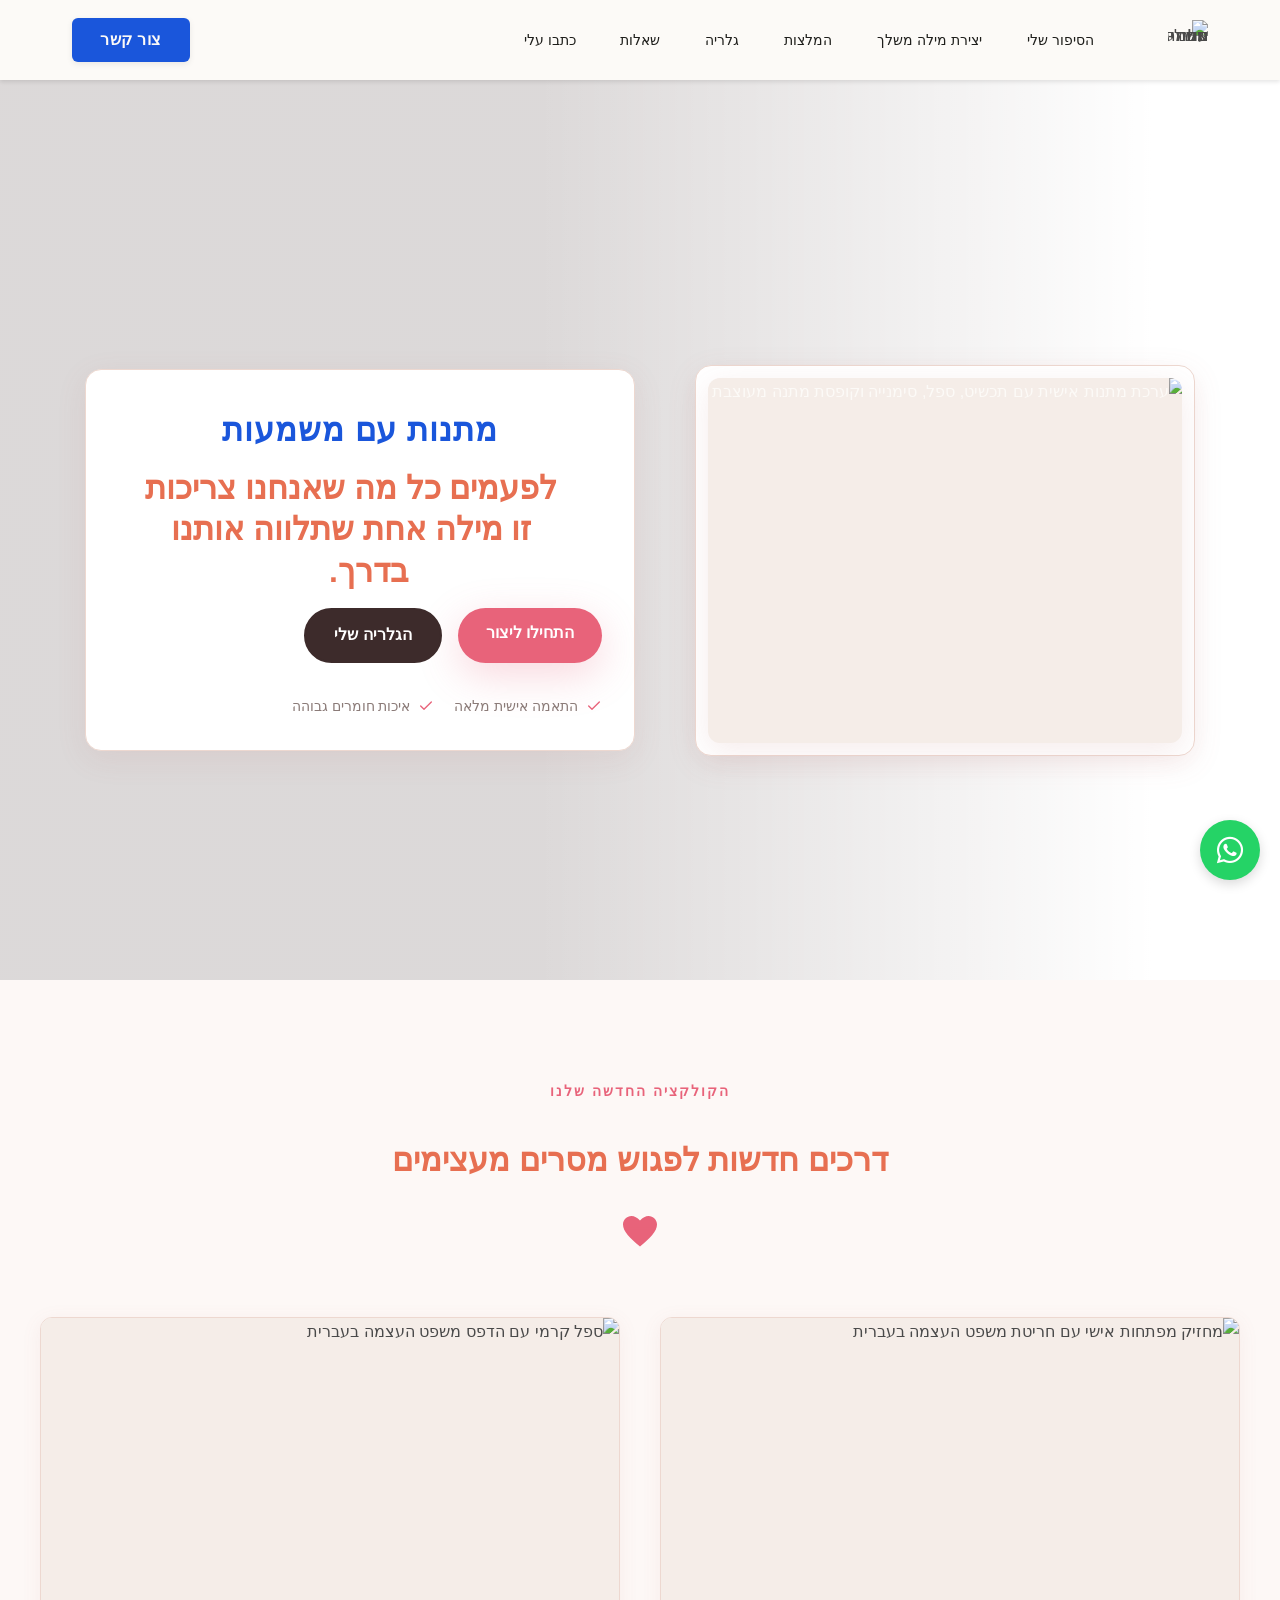
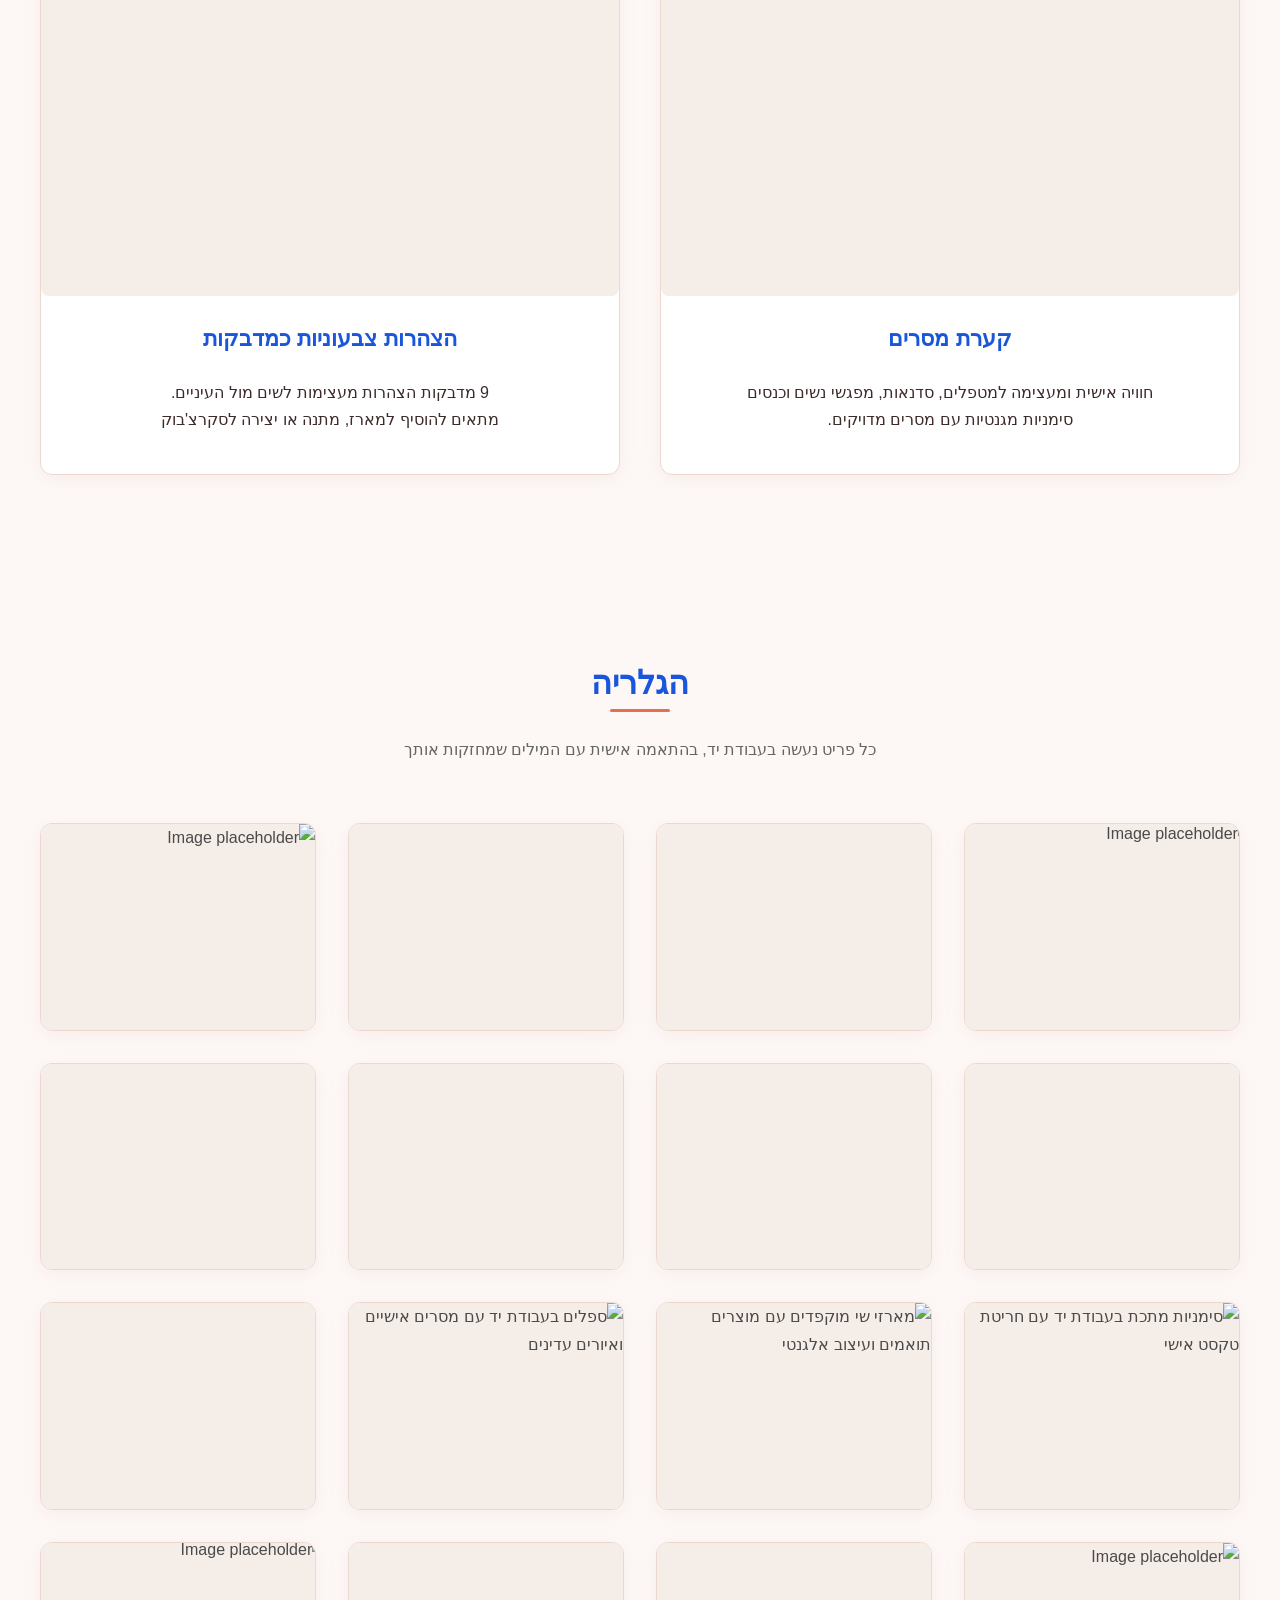
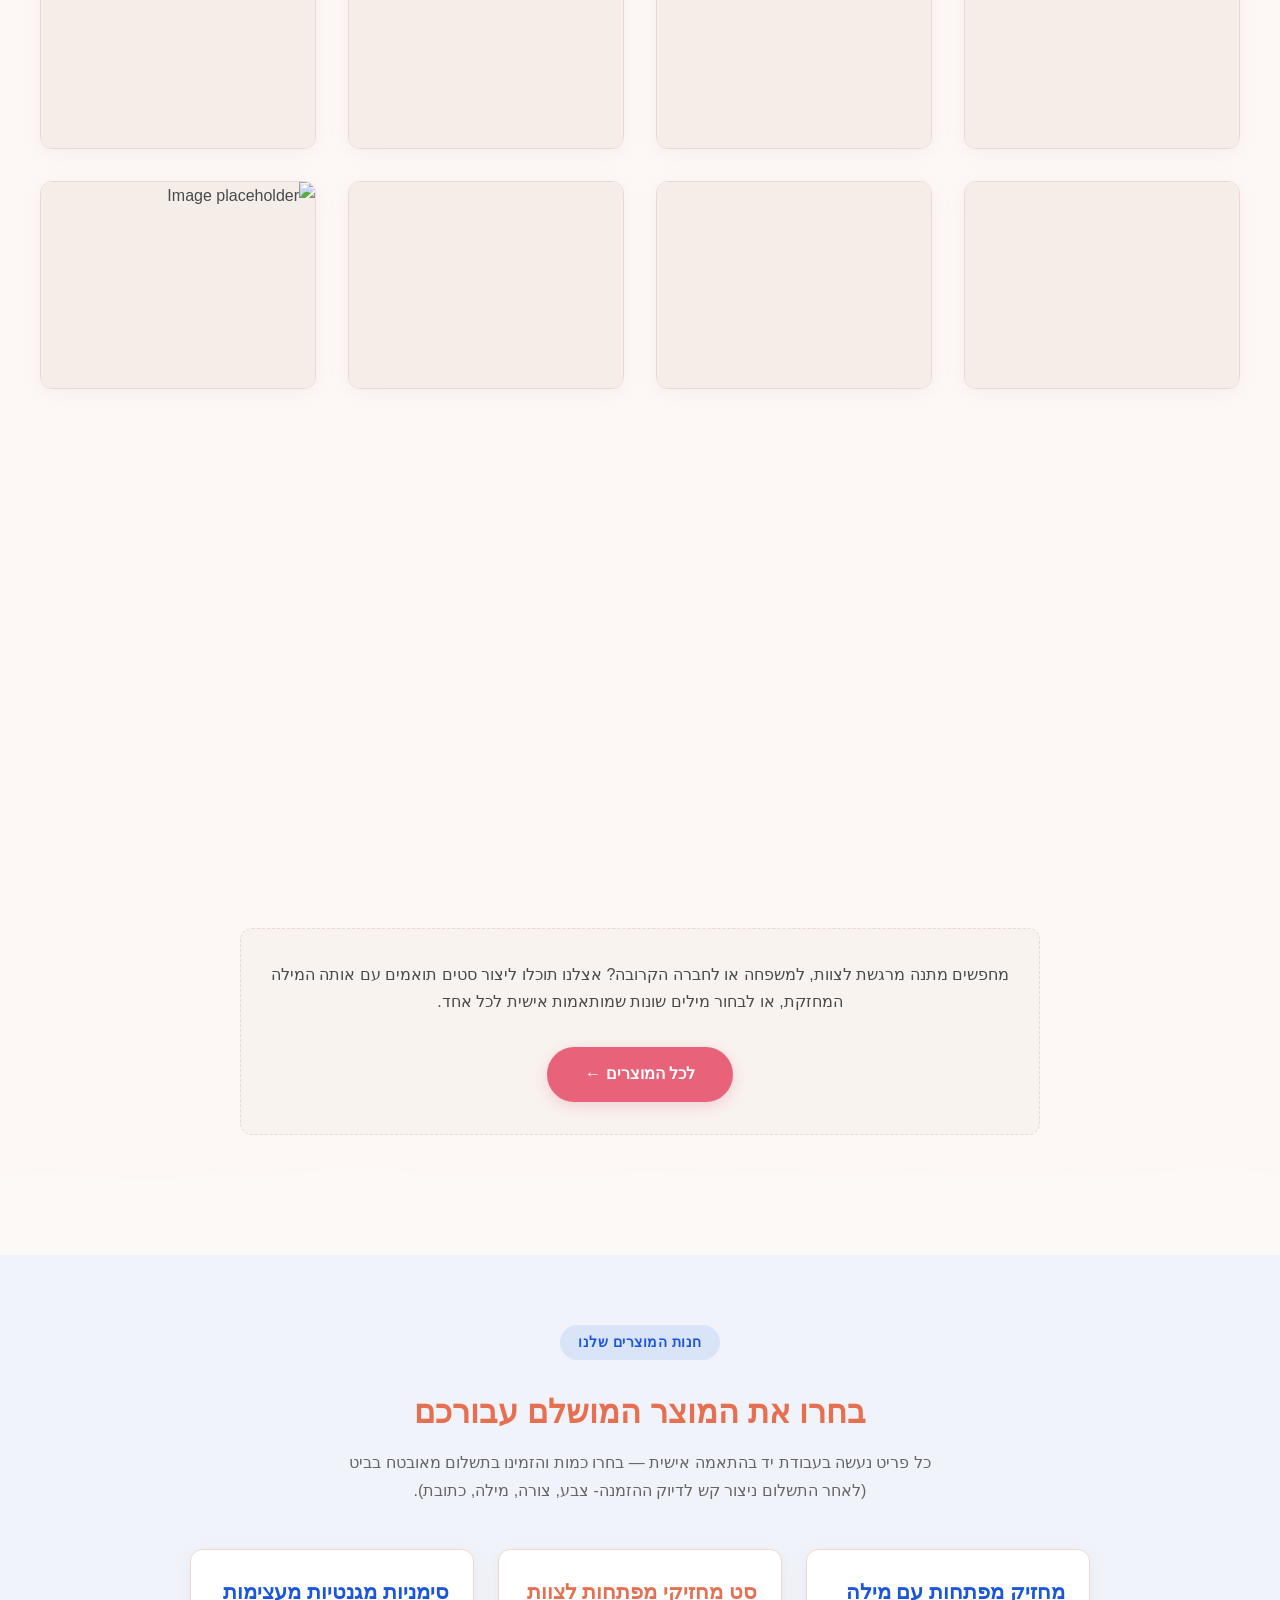
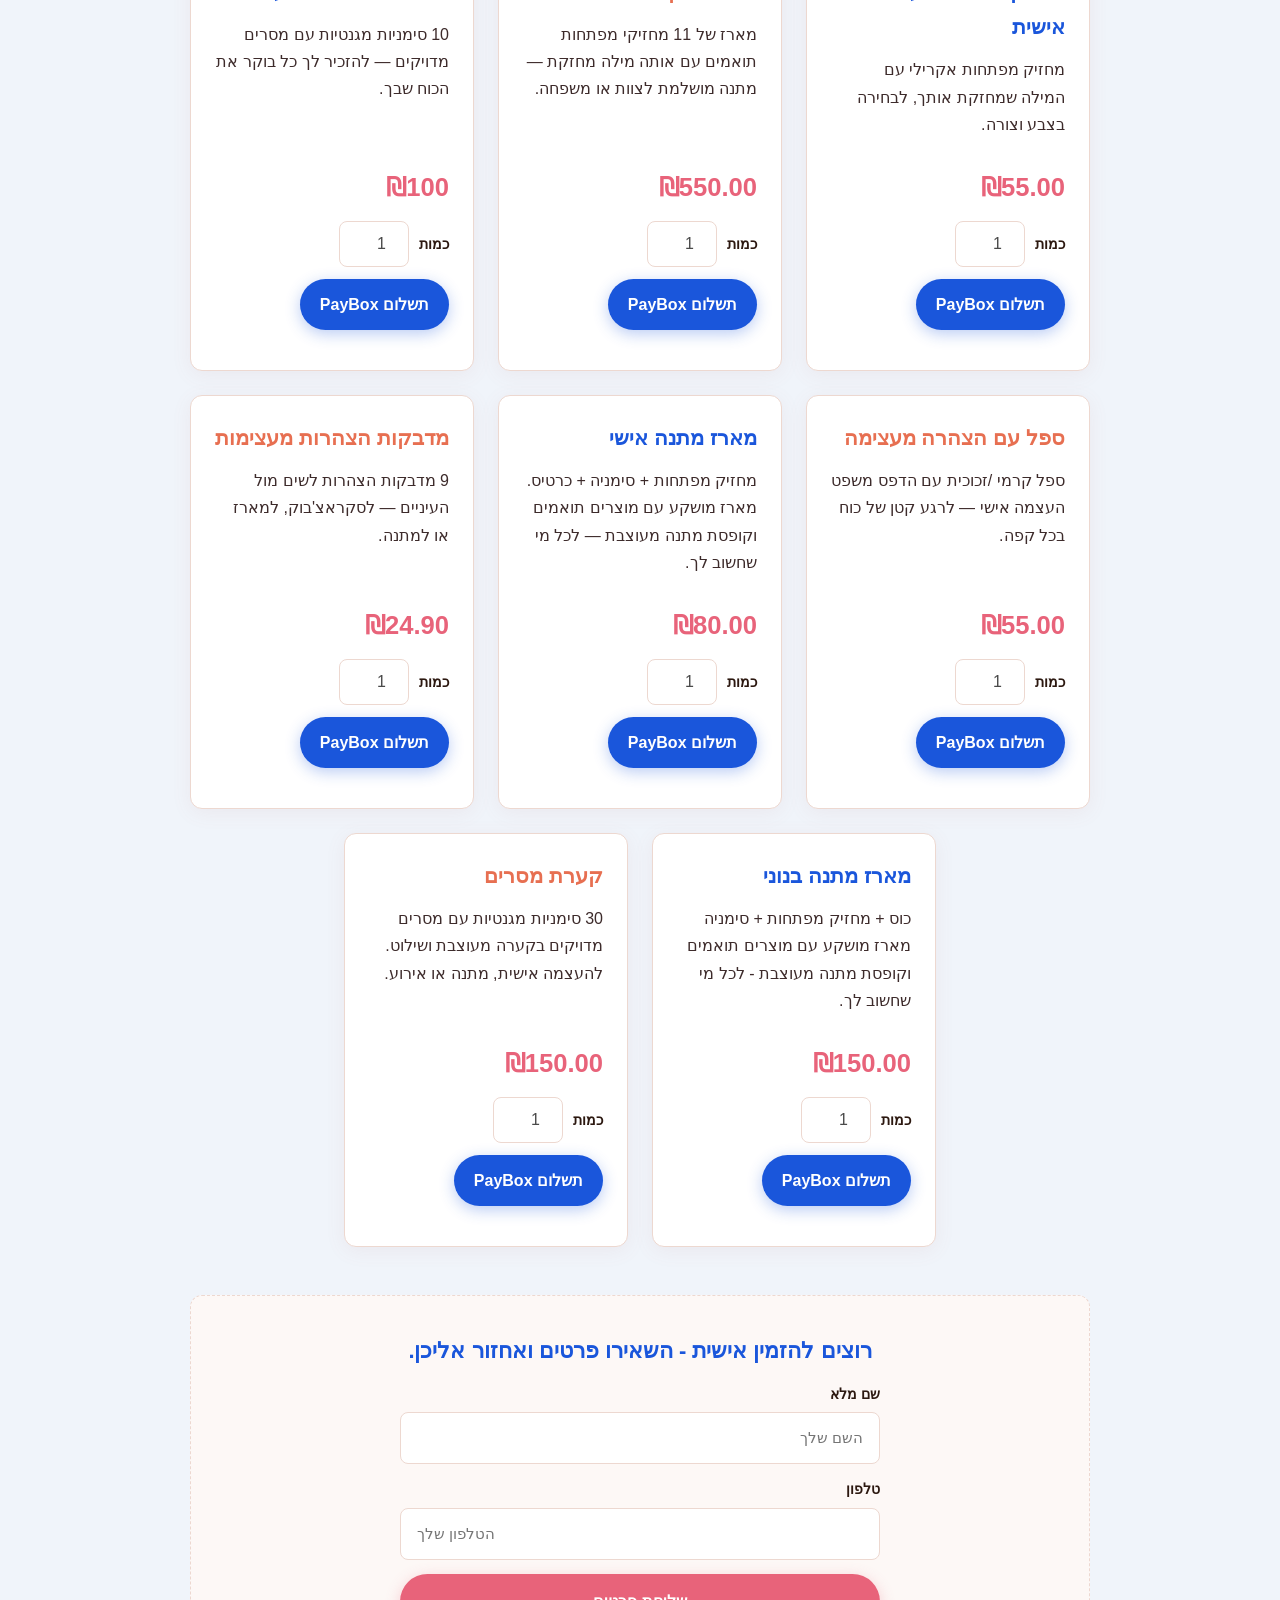
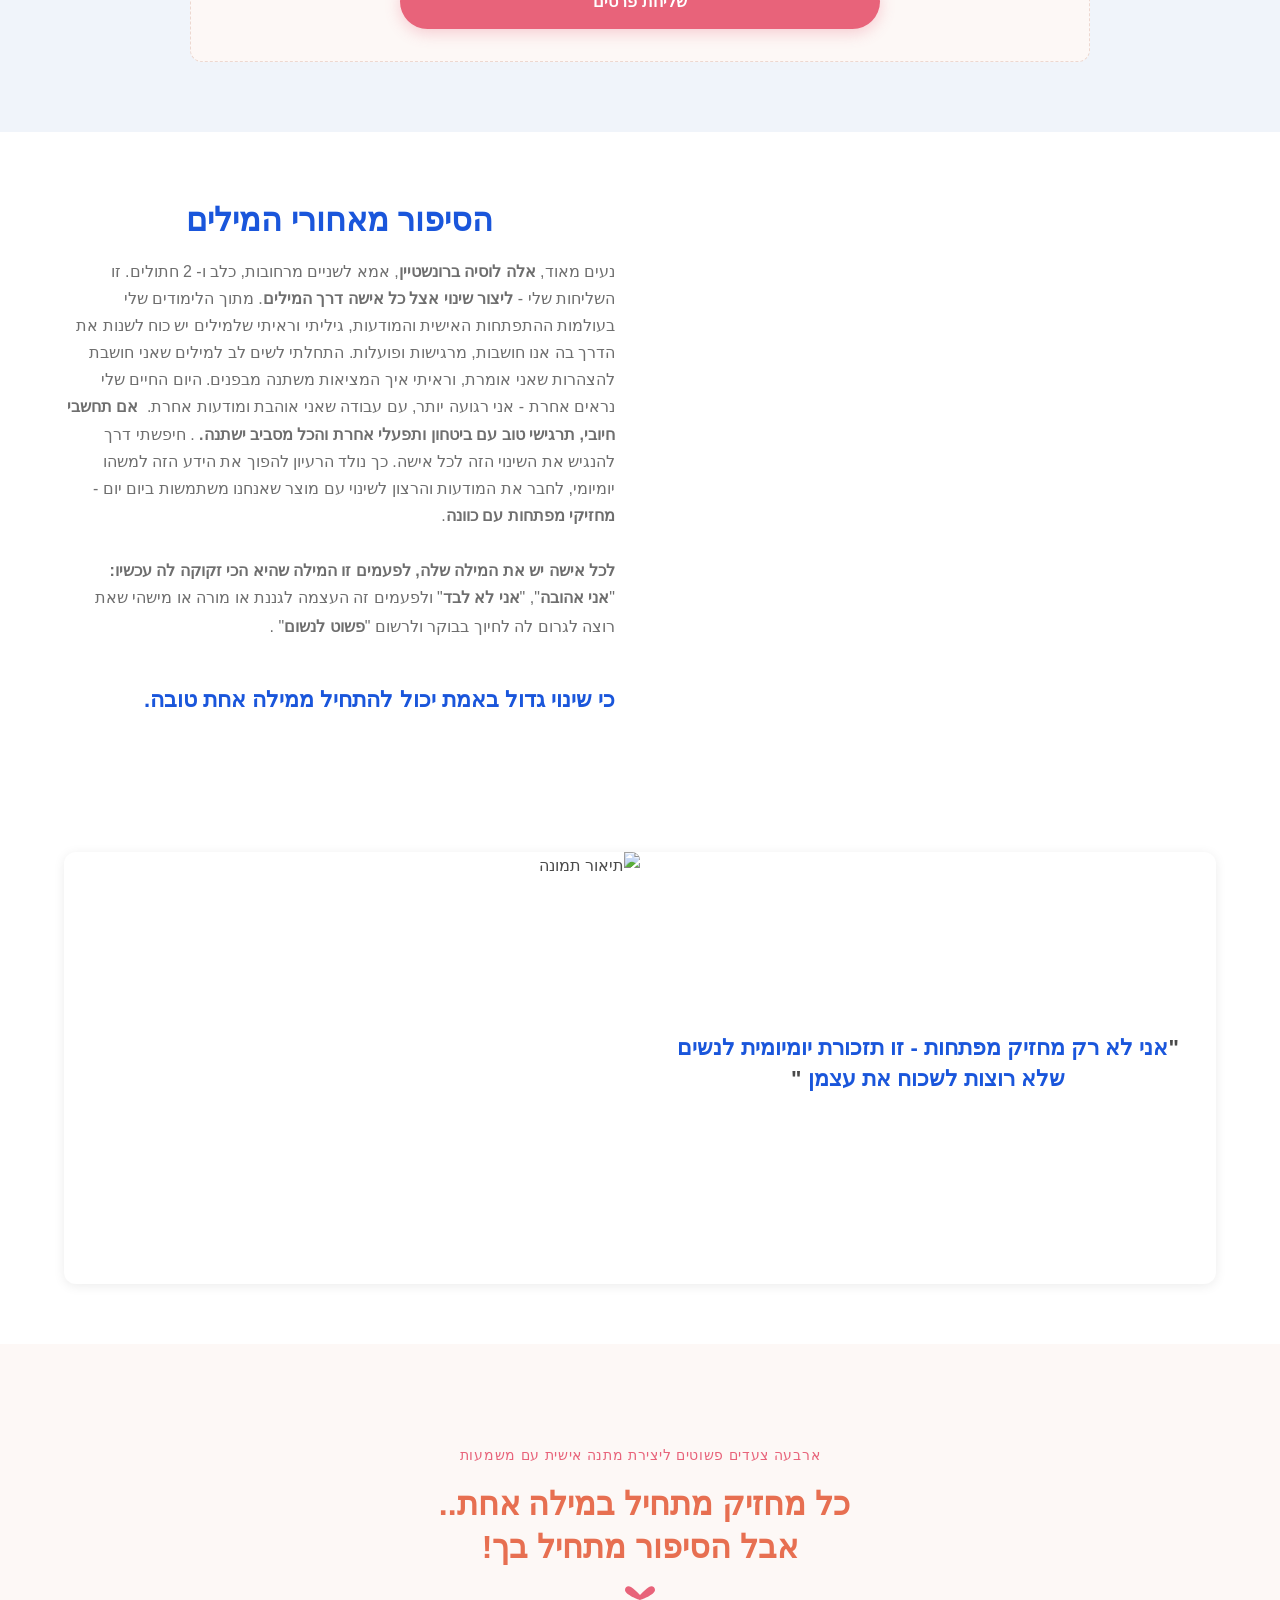
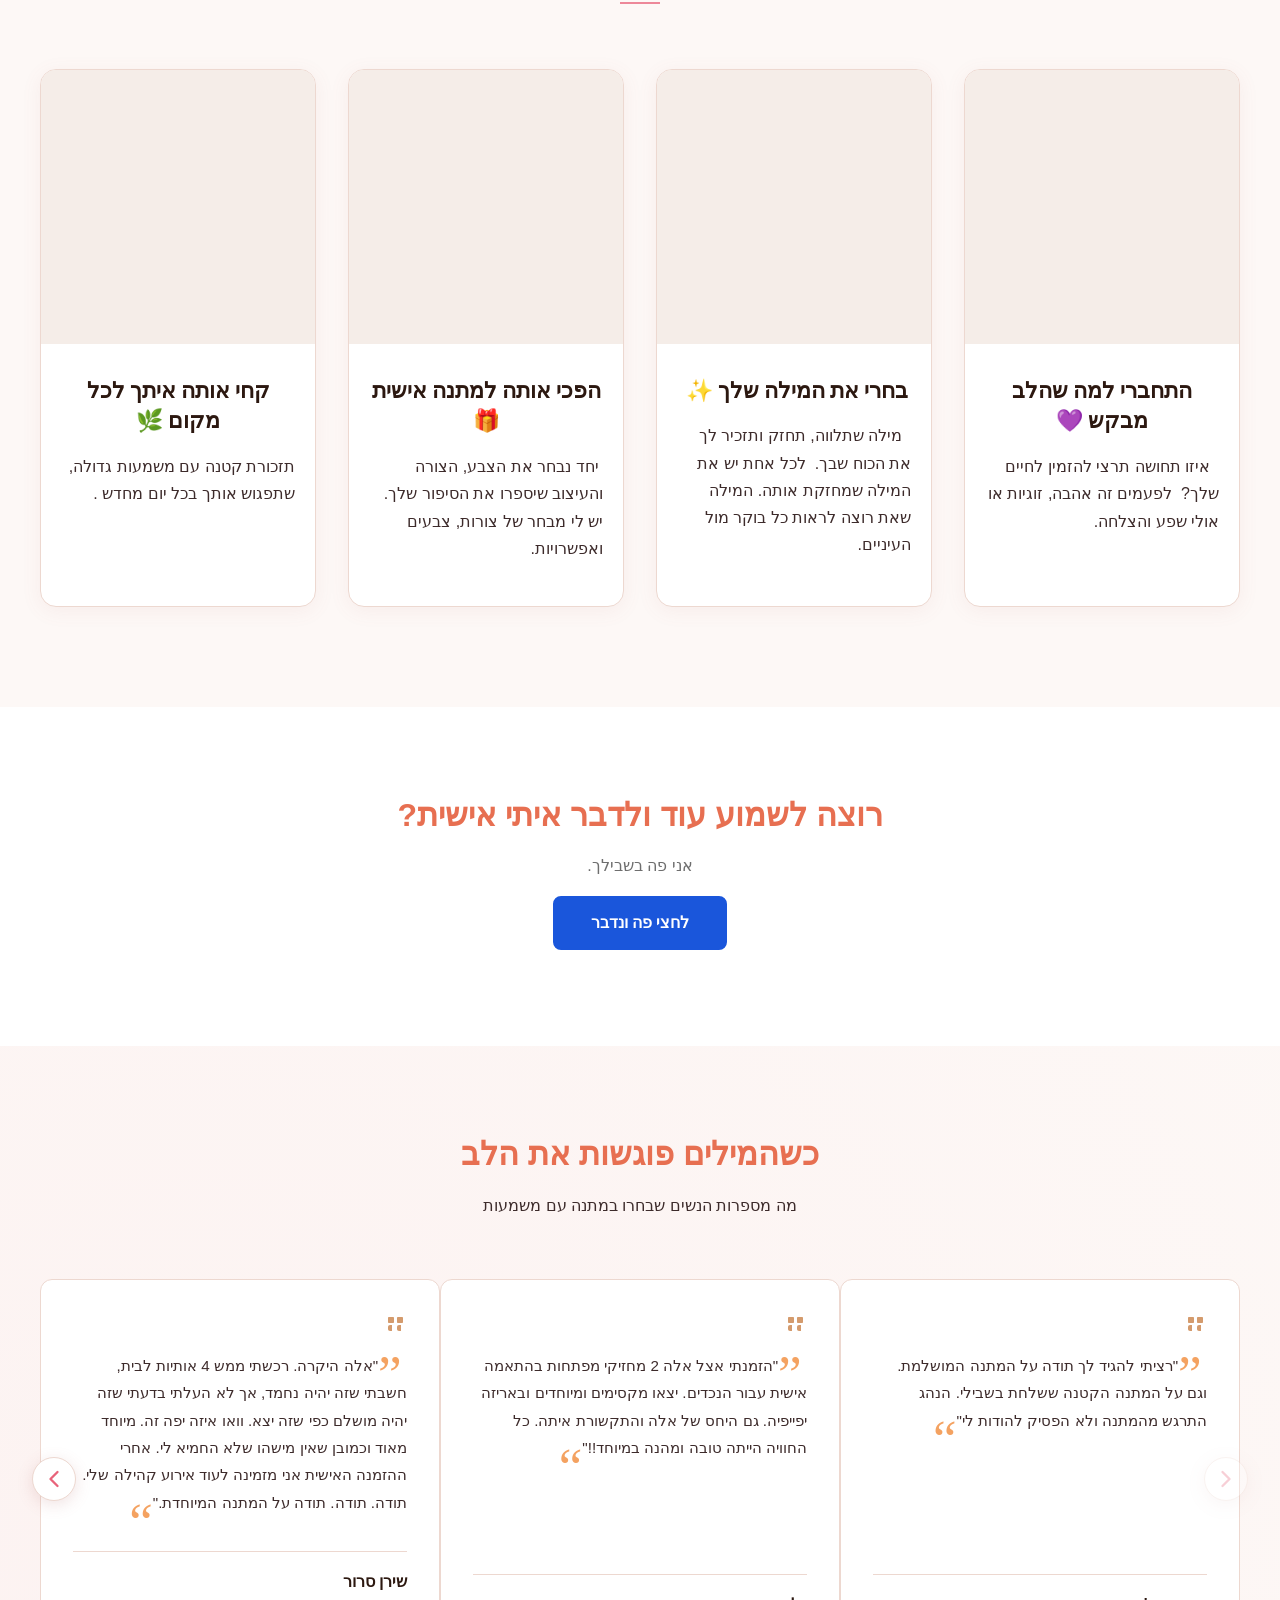
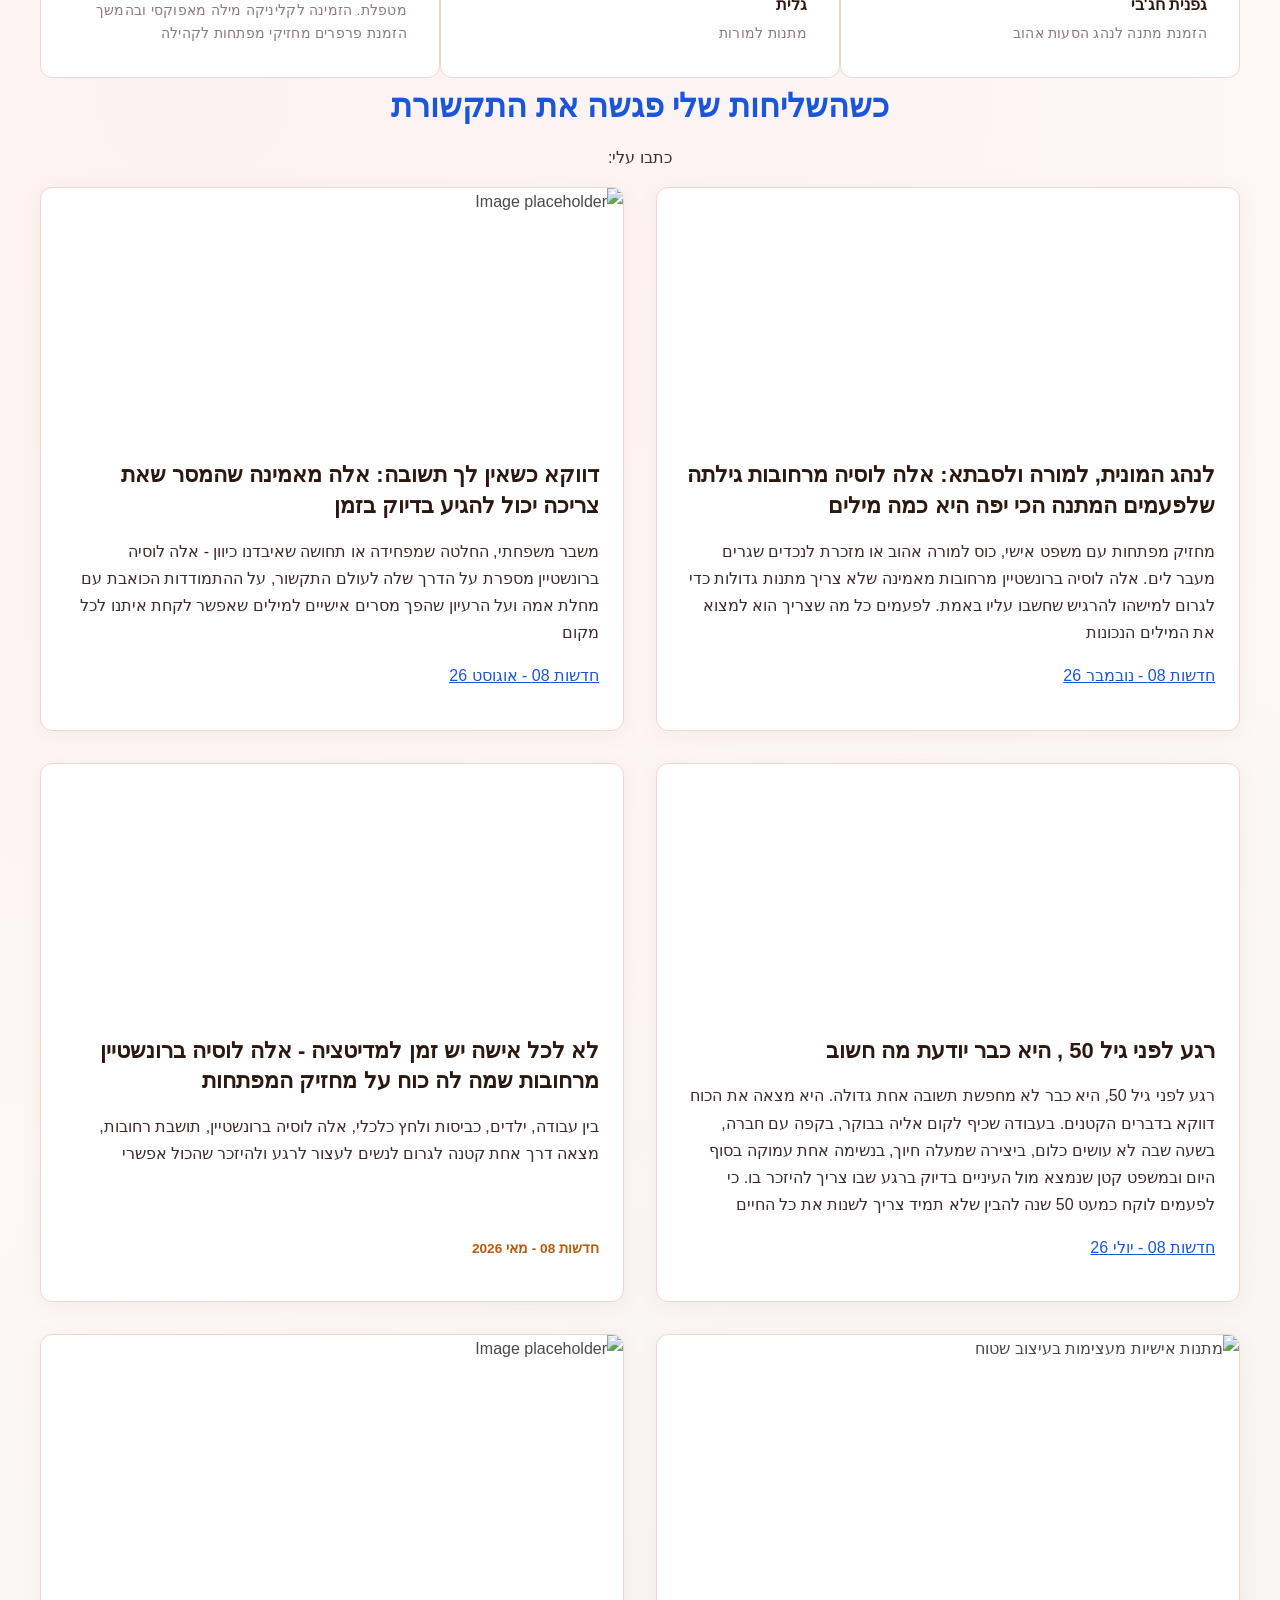
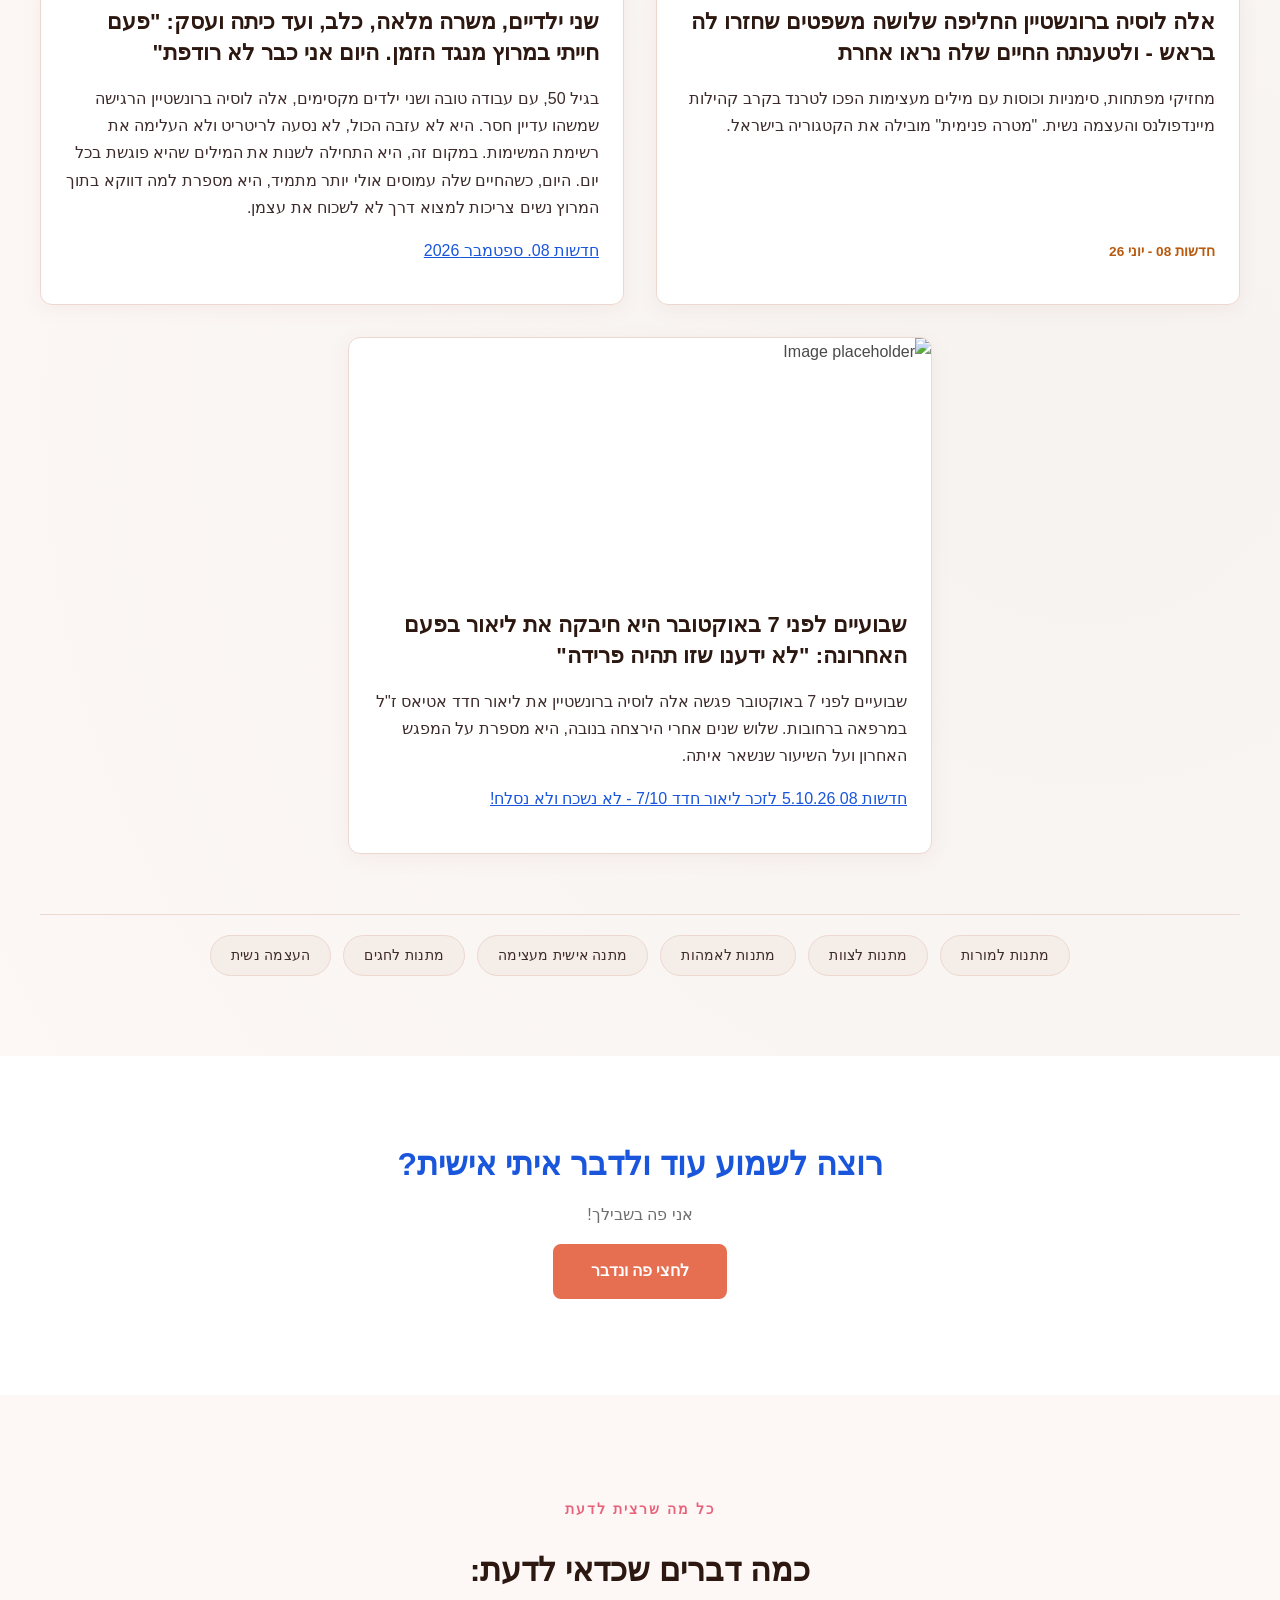
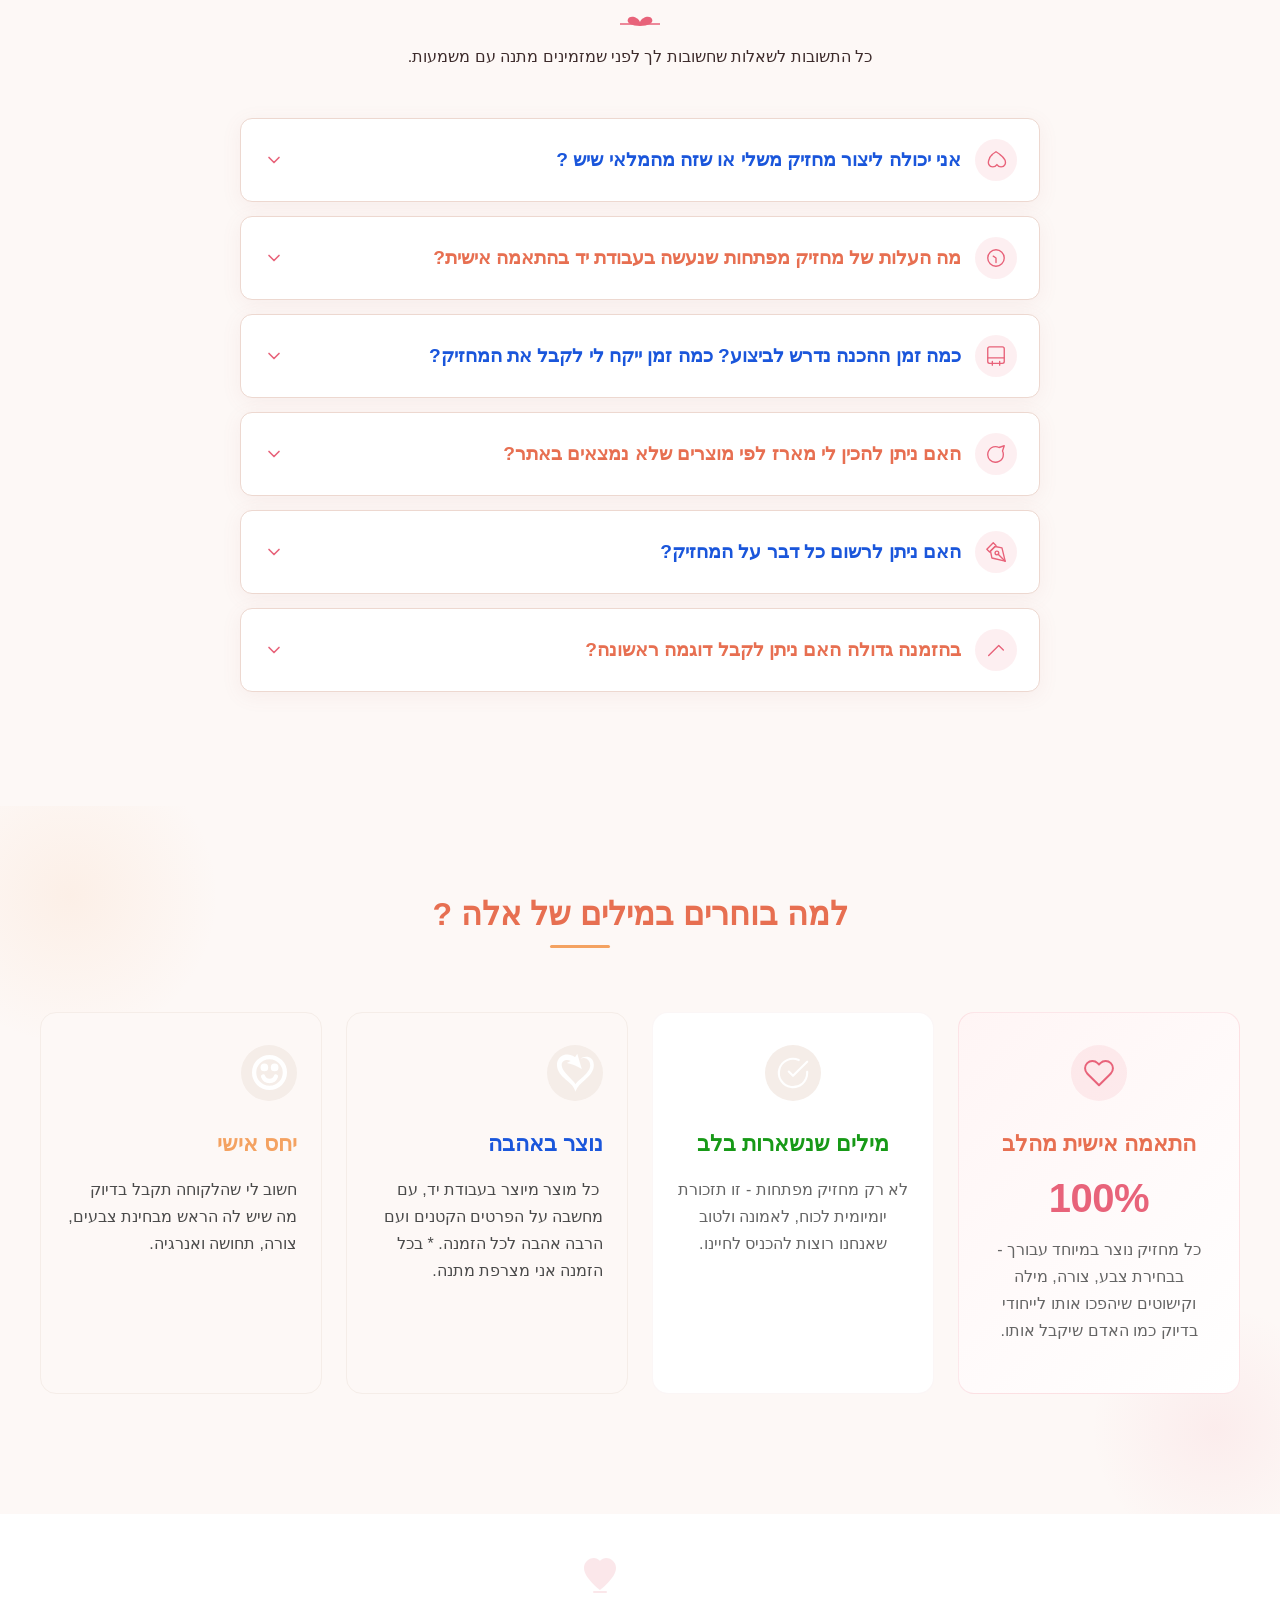
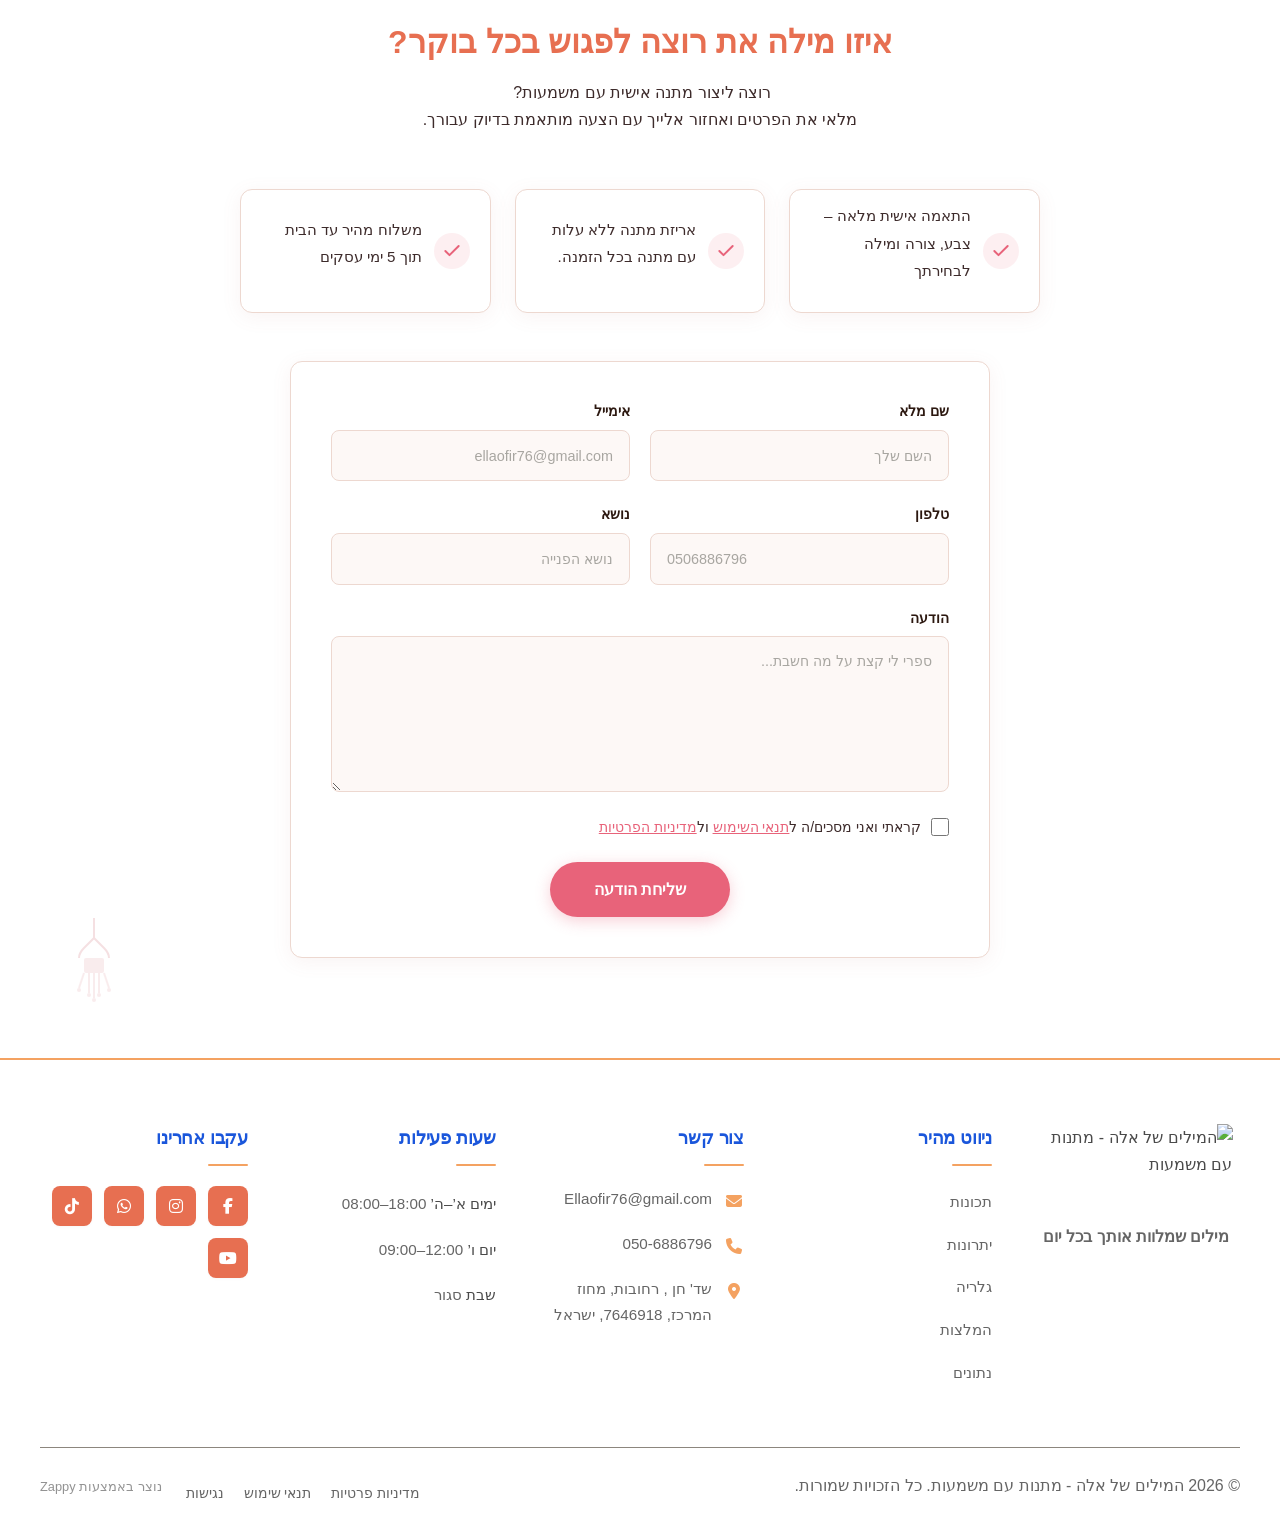
==== public/index.html @ 482c4abd "Background sync: Progressive GitHub Sync" ====
<!doctype html><html dir="rtl" lang="he"><head><meta charset="UTF-8"><meta content="width=device-width,initial-scale=1" name="viewport"><meta content="index, follow" name="robots"><title>עצבו לכם מחזיק מפתחות עם מסר מעצים — מטרה פנימית - מתנות עם משמעות</title><meta content="גלו אביזרים אישיים עם אמירות מחזקות כמו 'אני חזקה' או 'אני מצליחה'. צרו מחזיק מפתחות, ספל או סימניה בצבע, צורה ומילה שתזכיר לכם כל יום את הכוח שלכם. הפיחו משמעות בשולחן העבודה עוד היום." name="description"><meta content="מתנות בהתאמה אישית, מתנה להעצמה, אביזרים שולחניים מותאמים אישית, מתנות לחגים, מיתוג אירוע" name="keywords"><link href="/assets/favicon.ico" rel="icon" type="image/x-icon"><link href="/assets/favicon-16x16.png" rel="icon" type="image/png" sizes="16x16"><link href="/assets/favicon-32x32.png" rel="icon" type="image/png" sizes="32x32"><link href="/assets/favicon-48x48.png" rel="icon" type="image/png" sizes="48x48"><link href="/assets/favicon-192x192.png" rel="icon" type="image/png" sizes="192x192"><link href="/assets/favicon-512x512.png" rel="icon" type="image/png" sizes="512x512"><link href="/assets/apple-touch-icon.png" rel="apple-touch-icon"><script>!function(){"use strict";var t="f357de58-57a7-4955-bda0-ed214b456b21",e="https://api.zappy5.com/api/analytics/track",a=18e5,n=2592e6,o=!0,i=!0,r=!0;var s=function(){var e="zappy_visitor_"+t,a=null;try{if(a=localStorage.getItem(e)){var o=JSON.parse(a),i=Date.now();if(i-o.created<n)return o.lastSeen=i,localStorage.setItem(e,JSON.stringify(o)),o.id}}catch(t){console.warn("Zappy Analytics: LocalStorage not available")}var r="zv_"+Date.now()+"_"+Math.random().toString(36).substr(2,9);try{localStorage.setItem(e,JSON.stringify({id:r,created:Date.now(),lastSeen:Date.now()}))}catch(t){}return r}(),c=function(){var e="zappy_session_"+t,n=null;try{if(n=sessionStorage.getItem(e)){var o=JSON.parse(n),i=Date.now();if(i-o.timestamp<a)return o.timestamp=i,sessionStorage.setItem(e,JSON.stringify(o)),o.id}}catch(t){console.warn("Zappy Analytics: SessionStorage not available")}var r="zs_"+Date.now()+"_"+Math.random().toString(36).substr(2,9);try{sessionStorage.setItem(e,JSON.stringify({id:r,timestamp:Date.now()}))}catch(t){}return r}();function l(a,n){n=n||{};var o={website_id:t,event_type:a,page_path:window.location.pathname,referrer:document.referrer||"direct",visitor_id:s,session_id:c,metadata:n};if(navigator.sendBeacon){var i=new Blob([JSON.stringify(o)],{type:"application/json"});navigator.sendBeacon(e,i)}else fetch(e,{method:"POST",headers:{"Content-Type":"application/json"},body:JSON.stringify(o),keepalive:!0}).catch(function(t){console.warn("Zappy Analytics: Failed to track event",t)})}o&&l("pageview",{title:document.title,url:window.location.href}),i&&document.addEventListener("click",function(t){var e=t.target;if("BUTTON"===e.tagName||e.closest("button")){var a="BUTTON"===e.tagName?e:e.closest("button");l("click",{element:"button",text:a.textContent.trim().substring(0,100),id:a.id||null,class:a.className||null})}else if("A"===e.tagName||e.closest("a")){var n="A"===e.tagName?e:e.closest("a");l("navigation",{element:"link",text:n.textContent.trim().substring(0,100),href:n.href,external:n.hostname!==window.location.hostname})}},!0),r&&document.addEventListener("submit",function(t){var e=t.target;l("form_submit",{form_id:e.id||null,form_name:e.name||null,form_action:e.action||null,form_method:e.method||"GET"})},!0);var d=Date.now();window.addEventListener("beforeunload",function(){l("page_unload",{time_on_page:Math.floor((Date.now()-d)/1e3),page_path:window.location.pathname})}),window.zappyAnalytics={track:l,getVisitorId:function(){return s},getSessionId:function(){return c}}}()</script><script>!function(){"use strict";if(!window.zappyFireMarketingEvent){var t={begin_checkout:"checkout_started",purchase:"checkout_complete",add_to_cart:"add_to_cart",view_product:"view_product"},e={whatsapp_click:{ga4:"contact",meta:"Contact",gtm:"whatsapp_click",ecom:!1},phone_click:{ga4:"contact",meta:"Contact",gtm:"phone_click",ecom:!1},contact_form_submitted:{ga4:"generate_lead",meta:"Lead",gtm:"contact_form_submitted",ecom:!1},checkout_started:{ga4:"begin_checkout",meta:"InitiateCheckout",gtm:"begin_checkout",ecom:!0},checkout_complete:{ga4:"purchase",meta:"Purchase",gtm:"purchase",ecom:!0},product_inquiry:{ga4:"generate_lead",meta:"Lead",gtm:"product_inquiry",ecom:!1},add_to_cart:{ga4:"add_to_cart",meta:"AddToCart",gtm:"add_to_cart",ecom:!0},view_product:{ga4:"view_item",meta:"ViewContent",gtm:"view_item",ecom:!0}};window.zappyFlushPendingMetaEvents=l,window.zappyFireMarketingEvent=function(r,n,o){try{o=o||{};var p=t[r]||r,d=e[p];if(!d)return;(n=n||{}).pagePath||n.page_path||(n.pagePath=a());var l="",m=!1,s=!1;if("checkout_complete"===p&&(m=!(!(l=String(n.orderId||n.order_id||n.transaction_id||""))||!function(t){if(!t)return!1;try{return"1"===window.sessionStorage.getItem(c(t))}catch(t){return!1}}(l)),s=!(!l||!u(l)),m&&s))return;if(!o.skipFirstParty&&!m)try{window.zappyAnalytics&&"function"==typeof window.zappyAnalytics.track&&window.zappyAnalytics.track(p,n)}catch(t){}if(!m){try{if(window.dataLayer=window.dataLayer||[],d.ecom){var _=i(p,n),h={};_.transaction_id&&(h.transaction_id=_.transaction_id),null!=_.value&&(h.value=_.value),_.currency&&(h.currency=_.currency),_.items&&(h.items=_.items),window.dataLayer.push({ecommerce:null}),window.dataLayer.push({event:d.gtm,ecommerce:h}),"checkout_complete"!==p&&"checkout_started"!==p||(window.dataLayer.push({ecommerce:null}),window.dataLayer.push({event:p,ecommerce:h}))}else{var w={event:d.gtm};for(var f in n)Object.prototype.hasOwnProperty.call(n,f)&&(w[f]=n[f]);window.dataLayer.push(w)}}catch(t){}l&&function(t){if(t)try{window.sessionStorage.setItem(c(t),"1")}catch(t){}}(l)}}catch(t){}};var r=Object.create(null);document.addEventListener("click",function(t){try{var e=t.target;if(!e)return;var r=s(e,".whatsapp-float, a.whatsapp-float, [data-zappy-whatsapp]"),n=function(t){for(var e=t;e&&e!==document;){if("A"===e.tagName)return e;e=e.parentElement}return null}(e),i=n&&n.href||"";if(r||n&&function(t){if(!t)return!1;var e=String(t).toLowerCase();return-1!==e.indexOf("wa.me/")||-1!==e.indexOf("api.whatsapp.com")||-1!==e.indexOf("whatsapp.com/send")||0===e.indexOf("whatsapp:")}(i)){if(!m("wa:"+i)){var c=r?"float":"link";window.zappyFireMarketingEvent("whatsapp_click",{source:c,href:i||null,pagePath:a()})}return}var o=s(e,".phone-header-btn, .nav-phone-btn, .call-btn, [data-zappy-phone]"),u="";if(n&&n.href&&0===String(n.href).toLowerCase().indexOf("tel:")?u=n.href:o&&o.href&&0===String(o.href).toLowerCase().indexOf("tel:")&&(u=o.href),o||u){var p="";return u&&(p=String(u).replace(/^tel:/i,"").trim()),void(m("tel:"+(p||o&&o.id||"btn"))||window.zappyFireMarketingEvent("phone_click",{source:o?"button":"link",phone:p||null,href:u||null,pagePath:a()}))}}catch(t){}},!0)}function a(){try{if(window.ZAPPY_CONFIG&&window.ZAPPY_CONFIG.currentPagePath)return window.ZAPPY_CONFIG.currentPagePath}catch(t){}try{return window.location.pathname||"/"}catch(t){return"/"}}function n(t){var e=(t=t||{}).items||t.cartItems||t.cart_items||t.lineItems||[];Array.isArray(e)||(e=[]);for(var r=[],a=0;a<e.length;a++){var n=e[a];if(n&&"object"==typeof n){var i=String(n.item_id||n.productId||n.product_id||n.id||"").trim(),c=String(n.item_name||n.productName||n.product_name||n.name||"").trim(),o=parseFloat(null!=n.price?n.price:null!=n.unitPrice?n.unitPrice:0)||0,u=Math.max(1,parseInt(null!=n.quantity?n.quantity:null!=n.qty?n.qty:1,10)||1);(i||c)&&r.push({item_id:i||c,item_name:c||i,price:o,quantity:u})}}return r}function i(t,e){var r=n(e=e||{}),i=parseFloat(null!=e.value?e.value:null!=e.total?e.total:0)||0,c=String(e.currency||"USD").toUpperCase();if("checkout_complete"===t)return{transaction_id:String(e.transaction_id||e.orderId||e.order_id||e.orderNumber||"")||void 0,value:i,currency:c,items:r};if("checkout_started"===t)return{value:i,currency:c,items:r};if("add_to_cart"===t){var o=r.length?r:[{item_id:String(e.productId||e.product_id||""),item_name:String(e.productName||e.product_name||""),price:parseFloat(null!=e.value?e.value:null!=e.price?e.price:0)||0,quantity:parseInt(null!=e.quantity?e.quantity:1,10)||1}].filter(function(t){return t.item_id||t.item_name});return{value:i||(o[0]?o[0].price*o[0].quantity:0),currency:c,items:o}}if("view_product"===t){var u=r.length?r:[{item_id:String(e.productId||e.product_id||""),item_name:String(e.productName||e.product_name||""),price:parseFloat(null!=e.price?e.price:null!=e.value?e.value:0)||0,quantity:1}].filter(function(t){return t.item_id||t.item_name});return{currency:c,value:i||(u[0]?u[0].price:0),items:u}}return"whatsapp_click"===t||"phone_click"===t?{method:"whatsapp_click"===t?"whatsapp":"phone",page_path:e.pagePath||a()}:"contact_form_submitted"===t||"product_inquiry"===t?{page_path:e.pagePath||a()}:e}function c(t){return"zappy_purchase_fired_"+String(t||"")}function o(t){return"zappy_purchase_meta_fired_"+String(t||"")}function u(t){if(!t)return!1;try{return"1"===window.sessionStorage.getItem(o(t))}catch(t){return!1}}function p(t){if(t)try{window.sessionStorage.setItem(o(t),"1")}catch(t){}}function d(){try{return Array.isArray(window.__zappyPendingMetaEvents)||(window.__zappyPendingMetaEvents=[]),window.__zappyPendingMetaEvents}catch(t){return[]}}function l(){if("function"==typeof window.fbq){var t=d().slice();try{window.__zappyPendingMetaEvents=[]}catch(t){}for(var e=0;e<t.length;e++){var r=t[e];if(r&&r.eventName&&(!r.orderId||!u(r.orderId)))try{window.fbq("track",r.eventName,r.params||{}),r.orderId&&p(r.orderId)}catch(t){}}}}function m(t){var e=Date.now();return!!(r[t]&&e-r[t]<800)||(r[t]=e,!1)}function s(t,e){return t&&t.closest?t.closest(e):null}}()</script><meta content="עצבו לכם מחזיק מפתחות עם מסר מעצים — מטרה פנימית - מתנות עם משמעות" property="og:title"><meta content="גלו אביזרים אישיים עם אמירות מחזקות כמו 'אני חזקה' או 'אני מצליחה'. צרו מחזיק מפתחות, ספל או סימניה בצבע, צורה ומילה שתזכיר לכם כל יום את הכוח שלכם. הפיחו משמעות בשולחן העבודה עוד היום." property="og:description"><meta content="https://ellaswords.co.il/assets/business-general-service-upload-1783419929621-og.jpg" property="og:image"><meta content="summary_large_image" name="twitter:card"><meta content="עצבו לכם מחזיק מפתחות עם מסר מעצים — מטרה פנימית - מתנות עם משמעות" name="twitter:title"><meta content="גלו אביזרים אישיים עם אמירות מחזקות כמו 'אני חזקה' או 'אני מצליחה'. צרו מחזיק מפתחות, ספל או סימניה בצבע, צורה ומילה שתזכיר לכם כל יום את הכוח שלכם. הפיחו משמעות בשולחן העבודה עוד היום." name="twitter:description"><meta content="https://ellaswords.co.il/assets/business-general-service-upload-1783419929621-og.jpg" name="twitter:image"><script type="application/ld+json">{"@context":"https://schema.org","@graph":[{"@type":"LocalBusiness","@id":"https://ellaswords.co.il#organization","name":"המילים של אלה - מתנות עם משמעות","url":"https://ellaswords.co.il","description":"A personalized accessories brand centered around empowering affirmations and positive self-talk. The brand sells customizable keychains, bookmarks, gift sets, and mugs, each featuring a powerful personal declaration such as 'I am strong', 'I am successful', or 'I am loved'. The concept is rooted in the belief that placing an empowering word in front of your eyes daily can shift your mindset and transform your reality. Customers choose their own color, shape, and word to create a deeply personal talisman. The brand also offers matching gift products for loved ones, creating a community of empowerment and mindfulness.","address":{"@type":"PostalAddress","streetAddress":"שד' חן , רחובות, מחוז המרכז, 7646918, ישראל"},"contactPoint":[{"@type":"ContactPoint","contactType":"customer service","email":"ellaofir76@gmail.com","telephone":"0506886796"}]},{"@type":"WebSite","@id":"https://ellaswords.co.il#website","url":"https://ellaswords.co.il","name":"המילים של אלה - מתנות עם משמעות","publisher":{"@id":"https://ellaswords.co.il#organization"}},{"@type":"ContactPage","@id":"https://ellaswords.co.il#contactpage","url":"https://ellaswords.co.il","name":"עצבו לכם מחזיק מפתחות עם מסר מעצים — מטרה פנימית - מתנות עם משמעות","mainEntity":{"@id":"https://ellaswords.co.il#organization"},"potentialAction":{"@type":"CommunicateAction","target":{"@type":"EntryPoint","urlTemplate":"https://ellaswords.co.il/api/email/contact-form","actionPlatform":["http/method=POST"],"contentType":"application/json"},"instrument":[{"@type":"PropertyValue","name":"name","propertyID":"text","valueRequired":true,"description":"השם שלך"},{"@type":"PropertyValue","name":"email","propertyID":"email","valueRequired":true,"description":"ellaofir76@gmail.com"},{"@type":"PropertyValue","name":"phone","propertyID":"tel","valueRequired":false,"description":"0506886796"},{"@type":"PropertyValue","name":"subject","propertyID":"text","valueRequired":false,"description":"נושא הפנייה"},{"@type":"PropertyValue","name":"message","propertyID":"textarea","valueRequired":true,"description":"ספרי לי קצת על מה חשבת..."},{"@type":"PropertyValue","name":"privacy_consent","propertyID":"checkbox","valueRequired":true}]}}]}</script><meta content="https://ellaswords.co.il" property="og:url"><meta content="website" property="og:type"><meta content="he_IL" property="og:locale"><style>.skip-link{position:absolute;top:0;left:0;transform:translateY(-200%);padding:12px 18px;background:var(--bg-dark,#1a1a1a);color:var(--text-light,#fff);font-weight:600;border-radius:0 0 8px 0;z-index:10000}.skip-link:focus{transform:none;outline:2px solid var(--ring,#fff);outline-offset:2px}:focus-visible{outline:2px solid var(--ring,currentColor);outline-offset:3px}</style><link href="/assets/favicon.ico" rel="icon" type="image/x-icon"><link href="/assets/favicon-16x16.png" rel="icon" type="image/png" sizes="16x16"><link href="/assets/favicon-32x32.png" rel="icon" type="image/png" sizes="32x32"><link href="/assets/favicon-48x48.png" rel="icon" type="image/png" sizes="48x48"><link href="/assets/favicon-192x192.png" rel="icon" type="image/png" sizes="192x192"><link href="/assets/favicon-512x512.png" rel="icon" type="image/png" sizes="512x512"><link href="/assets/apple-touch-icon.png" rel="apple-touch-icon"><link href="https://cdn.jsdelivr.net/npm/vanilla-cookieconsent@3/dist/cookieconsent.css" rel="stylesheet"><style data-zappy-section-v2-css="true">.index-testimonials-section{position:relative;background-color:#fdf8f6;background-image:radial-gradient(circle at 15% 20%,rgba(232,99,122,.04) 0,transparent 50%),radial-gradient(circle at 85% 80%,rgba(127,160,137,.06) 0,transparent 50%);color:var(--text-dark);padding:80px 16px;direction:rtl;overflow:visible}.index-testimonials-section__container{max-width:1200px;margin:0 auto;position:relative;z-index:1}.index-testimonials-section__header{text-align:center;margin-bottom:60px}.index-testimonials-section__title{font-family:'Cormorant Garamond','Libre Baskerville',serif;font-size:2rem;font-weight:700;line-height:1.25;color:#2c1810;margin-bottom:12px;max-width:none!important}.index-testimonials-section__subtitle{font-size:1rem;font-weight:400;line-height:1.7;color:#3d2b2b;max-width:600px;margin:0 auto;text-align:center;max-width:none!important}.index-testimonials-section__grid{display:grid;grid-template-columns:repeat(2,1fr);gap:24px;margin-bottom:80px;direction:rtl}@media (max-width:768px){.index-testimonials-section__grid{grid-template-columns:1fr!important}}.index-testimonials-section__card{background:#fff;border-radius:12px;box-shadow:0 4px 20px rgba(180,100,100,.08);padding:2rem;border:1px solid #edd8d0;display:flex;flex-direction:column;transition:box-shadow .3s ease,transform .3s ease;position:relative}.index-testimonials-section__card:hover{box-shadow:0 12px 40px rgba(232,99,122,.25);transform:translateY(-4px)}.index-testimonials-section__card-quote-icon{color:#f4a261;margin-bottom:16px;opacity:.6;display:flex;align-items:center}.index-testimonials-section__card-text{font-size:.95rem;font-weight:400;line-height:1.8;color:#3d2b2b;margin-bottom:24px;flex-grow:1;text-align:right;quotes:none}.index-testimonials-section__card-author{display:flex;flex-direction:column;border-top:1px solid #edd8d0;padding-top:16px;margin-top:auto}.index-testimonials-section__card-author-name{font-size:1rem;font-weight:600;color:#2c1810;margin-bottom:4px;text-align:right}.index-testimonials-section__card-author-role{font-size:.85rem;font-weight:500;color:#8b7b78;letter-spacing:.02em;text-align:right}.index-testimonials-section__press{margin-bottom:60px}.index-testimonials-section__press-title{font-family:'Cormorant Garamond','Libre Baskerville',serif;font-size:2rem;font-weight:700;line-height:1.25;color:#2c1810;text-align:center;margin-bottom:12px;max-width:none!important}.index-testimonials-section__press-subtitle{font-size:1rem;font-weight:400;line-height:1.7;color:#3d2b2b;text-align:center;max-width:600px;margin:0 auto 40px auto;max-width:none!important}.index-testimonials-section__press-grid{display:grid;grid-template-columns:repeat(2,1fr);gap:32px;direction:rtl}@media (max-width:768px){.index-testimonials-section__press-grid{grid-template-columns:1fr!important}}.index-testimonials-section__press-card{background:#fff;border-radius:12px;box-shadow:0 4px 20px rgba(180,100,100,.08);border:1px solid #edd8d0;overflow:hidden;display:flex;flex-direction:column;transition:box-shadow .3s ease,transform .3s ease}.index-testimonials-section__press-card:hover{box-shadow:0 12px 40px rgba(232,99,122,.25);transform:translateY(-4px)}.index-testimonials-section__press-card-image{width:100%;height:240px;overflow:hidden;position:relative}.index-testimonials-section__press-card-image img{width:100%;height:100%;object-fit:cover;display:block;transition:transform .4s ease}.index-testimonials-section__press-card:hover .index-testimonials-section__press-card-image img{transform:scale(1.03)}.index-testimonials-section__press-card-content{padding:24px;display:flex;flex-direction:column;flex-grow:1}.index-testimonials-section__press-card-headline{font-size:1.25rem;font-weight:600;line-height:1.4;color:#2c1810;margin-bottom:12px;text-align:right}.index-testimonials-section__press-card-excerpt{font-size:.95rem;font-weight:400;line-height:1.7;color:#3d2b2b;margin-bottom:20px;flex-grow:1;text-align:right}.index-testimonials-section__press-card-link{display:inline-block;font-size:.85rem;font-weight:600;color:#e8637a;text-decoration:none;border-bottom:1px solid transparent;transition:border-color .3s ease,color .3s ease;align-self:flex-start;margin-top:auto}.index-testimonials-section__press-card-link:hover{border-bottom-color:#e8637a;color:#d44a5f}.index-testimonials-section__tags{display:flex;flex-wrap:wrap;justify-content:center;gap:12px;padding-top:20px;border-top:1px solid #edd8d0}.index-testimonials-section__tag{display:inline-block;padding:8px 20px;background:#f5ede8;color:#3d2b2b;border-radius:100px;font-size:.85rem;font-weight:500;letter-spacing:.02em;border:1px solid #edd8d0;transition:background .3s ease,color .3s ease,border-color .3s ease;cursor:default;text-align:center}.index-testimonials-section__tag:hover{background:#e8637a;color:#fff;border-color:#e8637a}@media (max-width:768px){.index-testimonials-section{padding:60px 16px}.index-testimonials-section__header{margin-bottom:40px}.index-testimonials-section__title{font-size:1.75rem}.index-testimonials-section__grid{gap:20px;margin-bottom:60px}.index-testimonials-section__card{padding:1.5rem}.index-testimonials-section__press-grid{gap:24px}.index-testimonials-section__press-card-image{height:200px}.index-testimonials-section__press-card-content{padding:20px}.index-testimonials-section__tags{gap:10px}.index-testimonials-section__tag{padding:6px 16px;font-size:.8rem}}@media (min-width:769px) and (max-width:1024px){.index-testimonials-section__grid{gap:20px}.index-testimonials-section__press-grid{gap:24px}}</style><style data-zappy-section-v2-css="true">.index-gallery-section{background:#fdf8f6;color:var(--text-dark);padding:100px 16px 80px;direction:rtl;position:relative;overflow:hidden}.index-gallery-section__container{max-width:1200px;margin:0 auto;position:relative;z-index:2}.index-gallery-section__header{text-align:center;margin-bottom:60px}.index-gallery-section__title{font-family:'Cormorant Garamond','Libre Baskerville',serif;font-size:2rem;font-weight:600;color:var(--text-dark);margin-bottom:16px;line-height:1.3}.index-gallery-section__subtitle{font-family:Inter,Assistant,sans-serif;font-size:1rem;color:var(--text-muted);max-width:700px;margin:0 auto;line-height:1.7}.index-gallery-section__grid{display:grid;grid-template-columns:repeat(4,1fr);gap:24px;margin-bottom:60px}.index-gallery-section__card{background:#fff;border-radius:12px;box-shadow:0 4px 20px rgba(180,100,100,.08);border:1px solid #edd8d0;overflow:hidden;display:flex;flex-direction:column;transition:all .35s cubic-bezier(.4, 0, .2, 1)}.index-gallery-section__card:hover{transform:translateY(-6px);box-shadow:0 12px 40px rgba(232,99,122,.25)}.index-gallery-section__image-wrapper{width:100%;aspect-ratio:4/3;overflow:hidden;background:#f5ede8}.index-gallery-section__image-wrapper img{width:100%;height:100%;object-fit:cover;display:block;transition:transform .4s ease}.index-gallery-section__card:hover .index-gallery-section__image-wrapper img{transform:scale(1.05)}.index-gallery-section__content{padding:20px;flex:1;display:flex;flex-direction:column}.index-gallery-section__card-title{font-family:'Cormorant Garamond','Libre Baskerville',serif;font-size:1.375rem;font-weight:500;color:var(--text-dark);margin-bottom:12px;line-height:1.4;text-align:right}.index-gallery-section__card-text{font-family:Inter,Assistant,sans-serif;font-size:1rem;color:var(--text-muted);line-height:1.7;margin-bottom:8px;text-align:right}.index-gallery-section__card-text:last-child{margin-bottom:0}.index-gallery-section__footer{text-align:center;max-width:700px;margin:0 auto}.index-gallery-section__footer-text{font-family:Inter,Assistant,sans-serif;font-size:1rem;color:var(--text-muted);line-height:1.7;margin-bottom:8px}.index-gallery-section__footer-text:last-child{margin-bottom:0}@media (max-width:768px){.index-gallery-section{padding:100px 16px 60px}.index-gallery-section__header{margin-bottom:40px}.index-gallery-section__title{font-size:1.75rem}.index-gallery-section__grid{grid-template-columns:repeat(4,minmax(0,1fr))!important;gap:20px;margin-bottom:40px}.index-gallery-section__content{padding:16px}}[data-layout-spec="דף הבית-gallery"]>header{max-width:min(92vw,60ch)!important;margin-inline:auto!important;padding-inline:16px;text-align:center!important}[data-layout-spec="דף הבית-gallery"]>header>*{margin-inline:auto!important;max-width:100%!important}</style><style data-zappy-section-v2-css="true">.index-stats-section{background:#fdf8f6;color:var(--text-dark);padding:80px 20px 60px;position:relative;overflow:hidden;direction:rtl}.index-stats-section__container{max-width:1200px;margin:0 auto;position:relative;z-index:2}.index-stats-section__header{text-align:center;margin-bottom:60px}.index-stats-section__title{font-family:'Cormorant Garamond','Libre Baskerville',serif;font-size:2rem;font-weight:600;line-height:1.3;color:var(--text-dark);margin:0;position:relative;display:inline-block;max-width:none!important}.index-stats-section__title::after{content:'';position:absolute;bottom:-12px;inset-inline-start:50%;transform:translateX(-50%);width:60px;height:3px;background:var(--accent);border-radius:2px}.index-stats-section__grid{display:grid;grid-template-columns:repeat(4,1fr);gap:24px;margin-bottom:60px}.index-stats-section__card{background:#fff;border-radius:16px;padding:32px 24px;text-align:center;box-shadow:var(--shadow-soft);transition:transform .3s ease,box-shadow .3s ease;display:flex;flex-direction:column;align-items:center;border:1px solid rgba(180,100,100,.06);position:relative;z-index:1}.index-stats-section__card:hover{transform:translateY(-6px);box-shadow:var(--shadow-medium)}.index-stats-section__card--accent{background:linear-gradient(135deg,#fff5f5 0,#fff 100%);border-color:rgba(232,99,122,.15)}.index-stats-section__card--features{text-align:start;align-items:flex-start;background:#fdf8f6;border:1px solid #f5ede8}.index-stats-section__card-icon{width:56px;height:56px;border-radius:50%;background:#f5ede8;display:flex;align-items:center;justify-content:center;margin-bottom:20px;color:var(--secondary);transition:background .3s ease,color .3s ease}.index-stats-section__card--accent .index-stats-section__card-icon{background:rgba(232,99,122,.1);color:#e8637a}.index-stats-section__card:hover .index-stats-section__card-icon{background:var(--secondary);color:#fff}.index-stats-section__card--accent:hover .index-stats-section__card-icon{background:#e8637a;color:#fff}.index-stats-section__card-title{font-family:Assistant,Inter,sans-serif;font-size:1.125rem;font-weight:600;color:var(--text-dark);margin:0 0 12px 0;line-height:1.4}.index-stats-section__stat{font-family:'Cormorant Garamond','Libre Baskerville',serif;font-size:2.5rem;font-weight:700;color:#3d2b2b;line-height:1.1;margin-bottom:16px;letter-spacing:-.5px}.index-stats-section__card--accent .index-stats-section__stat{color:#e8637a}.index-stats-section__card-text{font-family:Assistant,Inter,sans-serif;font-size:1rem;line-height:1.7;color:var(--text-muted);margin:0;max-width:240px}.index-stats-section__features-list{list-style:none;padding:0;margin:0;width:100%}.index-stats-section__feature-item{display:flex;align-items:center;gap:12px;font-family:Assistant,Inter,sans-serif;font-size:1rem;line-height:1.6;color:var(--text-dark);padding:6px 0;border-bottom:1px dashed #f5ede8}.index-stats-section__feature-item:last-child{border-bottom:none}.index-stats-section__feature-bullet{width:8px;height:8px;border-radius:50%;background:var(--accent);flex-shrink:0;margin-top:2px}.index-stats-section__image-wrapper{margin-top:20px;border-radius:20px;overflow:hidden;box-shadow:var(--shadow-medium);max-width:900px;margin-inline-start:auto;margin-inline-end:auto;position:relative;z-index:1}.index-stats-section__image{width:100%;height:auto;display:block;transition:transform .5s ease}.index-stats-section__image-wrapper:hover .index-stats-section__image{transform:scale(1.03)}.index-stats-section::before{content:'';position:absolute;top:-60px;inset-inline-end:-80px;width:300px;height:300px;background:radial-gradient(circle,rgba(244,162,97,.1) 0,transparent 70%);border-radius:50%;z-index:0;pointer-events:none}.index-stats-section::after{content:'';position:absolute;bottom:-40px;inset-inline-start:-60px;width:250px;height:250px;background:radial-gradient(circle,rgba(232,99,122,.08) 0,transparent 70%);border-radius:50%;z-index:0;pointer-events:none}@media (max-width:1024px){.index-stats-section__grid{grid-template-columns:repeat(2,1fr)}}@media (max-width:768px){.index-stats-section{padding:60px 16px 40px}.index-stats-section__header{margin-bottom:40px}.index-stats-section__title{font-size:1.75rem}.index-stats-section__grid{grid-template-columns:1fr!important;gap:16px;margin-bottom:40px}.index-stats-section__card{padding:24px 20px;text-align:center;align-items:center}.index-stats-section__card--features{text-align:center;align-items:center}.index-stats-section__card-text{max-width:100%}.index-stats-section__feature-item{justify-content:center}.index-stats-section__stat{font-size:2rem}.index-stats-section__image-wrapper{border-radius:12px}.index-stats-section::after,.index-stats-section::before{display:none}}@media (max-width:480px){.index-stats-section__card{padding:20px 16px}.index-stats-section__card-icon{width:48px;height:48px;margin-bottom:16px}.index-stats-section__card-icon svg{width:24px;height:24px}}</style><style data-zappy-section-v2-css="true">.home-section-1-section{background-color:#fdf8f6;color:#3d2b2b;padding:100px 24px 100px;position:relative;overflow:hidden}.home-section-1-section__container{max-width:1200px;margin:0 auto;position:relative;z-index:2}.home-section-1-section__header{text-align:center;margin-bottom:64px}.home-section-1-section__overline{display:block;font-size:.875rem;font-weight:500;letter-spacing:.05em;color:#e8637a;text-transform:uppercase;margin-bottom:16px}.home-section-1-section__title{font-family:'Cormorant Garamond','Libre Baskerville',serif;font-size:2.5rem;font-weight:700;line-height:1.25;color:#2c1810;margin:0 0 24px 0;max-width:700px;margin-inline:auto}.home-section-1-section__heart-divider{display:flex;justify-content:center;align-items:center;width:100%;margin-top:8px}.home-section-1-section__heart-divider svg{width:40px;height:20px;display:block}.home-section-1-section__steps-grid{display:grid;grid-template-columns:repeat(4,1fr);gap:32px;direction:rtl}.home-section-1-section__step-card{background:#fff;border-radius:16px;box-shadow:0 4px 20px rgba(180,100,100,.08);border:1px solid #edd8d0;overflow:hidden;display:flex;flex-direction:column;position:relative;transition:transform .3s ease,box-shadow .3s ease}.home-section-1-section__step-card:hover{transform:translateY(-6px);box-shadow:0 12px 40px rgba(232,99,122,.25)}.home-section-1-section__step-number{position:absolute;top:16px;inset-inline-start:16px;font-family:'Cormorant Garamond',serif;font-size:2.5rem;font-weight:700;color:rgba(232,99,122,.15);line-height:1;z-index:1;pointer-events:none}.home-section-1-section__step-image-wrapper{width:100%;aspect-ratio:1/1;overflow:hidden;background-color:#f5ede8;position:relative;z-index:2}.home-section-1-section__step-image{width:100%;height:100%;object-fit:cover;display:block;transition:transform .5s ease}.home-section-1-section__step-card:hover .home-section-1-section__step-image{transform:scale(1.05)}.home-section-1-section__step-content{padding:24px 20px 28px;text-align:start;position:relative;z-index:2;flex-grow:1;display:flex;flex-direction:column}.home-section-1-section__step-title{font-family:'Cormorant Garamond','Libre Baskerville',serif;font-size:1.375rem;font-weight:600;line-height:1.35;color:#2c1810;margin:0 0 12px 0}.home-section-1-section__step-text{font-size:1rem;font-weight:400;line-height:1.7;color:#3d2b2b;margin:0}@media (max-width:1024px){.home-section-1-section__steps-grid{grid-template-columns:repeat(2,1fr);gap:24px}.home-section-1-section__title{font-size:2rem}}@media (max-width:768px){.home-section-1-section{padding:80px 16px 80px}.home-section-1-section__header{margin-bottom:48px}.home-section-1-section__title{font-size:1.75rem}.home-section-1-section__steps-grid{grid-template-columns:1fr;gap:24px}.home-section-1-section__step-card{flex-direction:row;align-items:stretch;border-radius:12px}.home-section-1-section__step-image-wrapper{width:120px;min-width:120px;aspect-ratio:auto;height:auto}.home-section-1-section__step-image{height:100%;width:100%}.home-section-1-section__step-content{padding:16px;justify-content:center}.home-section-1-section__step-number{font-size:1.5rem;top:8px;inset-inline-start:8px}}@media (max-width:480px){.home-section-1-section__step-card{flex-direction:column}.home-section-1-section__step-image-wrapper{width:100%;min-width:100%;aspect-ratio:4/3;height:auto}.home-section-1-section__step-content{padding:20px 16px 24px}}</style><style data-zappy-section-v2-css="true">.home-promo-section{background:#fdf8f6;color:var(--text-dark);padding:80px 24px 100px;position:relative;overflow:visible;font-family:Inter,Assistant,sans-serif;direction:rtl}.home-promo-section .promo-container{max-width:1200px;margin:0 auto;display:flex;flex-direction:row;align-items:center;gap:48px;position:relative;z-index:2}.home-promo-section .promo-card{flex:1 1 55%;background:#fff;border-radius:12px;box-shadow:0 4px 20px rgba(180,100,100,.08);padding:48px 40px;border:1px solid #edd8d0;position:relative;z-index:10;display:flex;flex-direction:column;gap:24px;text-align:right}.home-promo-section .promo-badge{display:inline-flex;align-self:flex-start;background:#e8637a;color:#fff;padding:8px 24px;border-radius:100px;font-size:.875rem;font-weight:600;letter-spacing:.5px;box-shadow:0 4px 12px rgba(232,99,122,.3)}.home-promo-section .promo-header{display:flex;flex-direction:column;gap:16px}.home-promo-section .promo-header h2{font-family:'Cormorant Garamond','Libre Baskerville',serif;font-size:2.5rem;font-weight:700;line-height:1.25;color:#2c1810;margin:0;text-align:right}.home-promo-section .promo-highlight{display:flex;align-items:center;gap:12px}.home-promo-section .highlight-number{font-family:'Cormorant Garamond',serif;font-size:3.5rem;font-weight:700;color:#e8637a;line-height:1;letter-spacing:-1px}.home-promo-section .promo-content{display:flex;flex-direction:column;gap:12px}.home-promo-section .promo-subtitle{font-size:1.05rem;font-weight:500;line-height:1.75;color:#3d2b2b;margin:0;text-align:right}.home-promo-section .promo-description{font-size:.95rem;font-weight:400;line-height:1.7;color:#3d2b2b;margin:0;text-align:right}.home-promo-section .promo-note{font-size:.875rem;font-weight:500;line-height:1.6;color:#6b7280;margin:0;text-align:right;padding-top:4px;border-top:1px dashed #edd8d0}.home-promo-section .promo-cta-wrapper{display:flex;justify-content:flex-start;margin-top:8px}.home-promo-section .promo-cta-link{display:inline-flex;align-items:center;gap:8px;background:#e8637a;color:#fff;padding:14px 32px;border-radius:100px;border:none;font-weight:600;font-size:1rem;text-decoration:none;cursor:pointer;transition:all .3s ease;box-shadow:0 4px 15px rgba(232,99,122,.25)}.home-promo-section .promo-cta-link:hover{background:#d94e63;box-shadow:0 8px 25px rgba(232,99,122,.4);transform:translateY(-2px)}.home-promo-section .promo-cta-link span{font-weight:600;color:#fff}.home-promo-section .promo-footer{margin-top:8px}.home-promo-section .promo-tagline{font-size:.95rem;font-weight:400;line-height:1.7;color:#3d2b2b;margin:0;text-align:right;font-style:italic}.home-promo-section .promo-media{flex:1 1 45%;position:relative;display:flex;justify-content:center;align-items:center;z-index:2}.home-promo-section .promo-image-wrapper{width:100%;max-width:500px;aspect-ratio:4/5;border-radius:12px;overflow:hidden;box-shadow:0 16px 60px rgba(180,100,100,.18);position:relative;z-index:2;background:#fdf8f6}.home-promo-section .promo-image-wrapper img{width:100%;height:100%;object-fit:cover;display:block}.home-promo-section .promo-decorative-tassel{position:absolute;top:-20px;right:-30px;width:60px;height:120px;z-index:1;pointer-events:none;opacity:.8;transform:rotate(-15deg)}.home-promo-section .promo-decorative-tassel svg{width:100%;height:100%}@media (max-width:768px){.home-promo-section{padding:100px 16px 60px}.home-promo-section .promo-container{flex-direction:column;gap:32px}.home-promo-section .promo-card{padding:32px 24px;gap:20px;width:100%}.home-promo-section .promo-header h2{font-size:2rem}.home-promo-section .highlight-number{font-size:2.8rem}.home-promo-section .promo-cta-wrapper{justify-content:center}.home-promo-section .promo-cta-link{width:100%;justify-content:center}.home-promo-section .promo-media{width:100%;order:-1}.home-promo-section .promo-image-wrapper{max-width:350px;aspect-ratio:1/1}.home-promo-section .promo-decorative-tassel{top:-10px;right:-15px;width:45px;height:90px}}</style><style data-zappy-section-v2-css="true">.home-gallery-section{position:relative;background:#fdf8f6;color:var(--text-dark);padding:80px 16px 120px;overflow:visible;direction:rtl}.home-gallery-section .gallery-container{max-width:1200px;margin:0 auto;position:relative;z-index:10}.home-gallery-section .gallery-header{text-align:center;margin-bottom:60px}.home-gallery-section .gallery-header h2{font-family:'Cormorant Garamond','Libre Baskerville',serif;font-size:3rem;font-weight:600;color:var(--text-dark);margin-bottom:16px;line-height:1.2;position:relative;display:inline-block}.home-gallery-section .gallery-header h2::after{content:'';position:absolute;bottom:-8px;left:50%;transform:translateX(-50%);width:60px;height:3px;background:var(--secondary);border-radius:2px}.home-gallery-section .gallery-header p{font-family:Inter,Assistant,sans-serif;font-size:1rem;color:var(--text-muted);max-width:600px;margin:16px auto 0;line-height:1.7}.home-gallery-section .gallery-asymmetric-grid{display:grid;grid-template-columns:1.5fr 1fr 1fr;gap:32px;margin-bottom:60px}.home-gallery-section .gallery-card--feature{grid-row:span 2;display:flex;flex-direction:column}.home-gallery-section .gallery-card{background:#fff;border-radius:12px;box-shadow:0 4px 20px rgba(180,100,100,.08);border:1px solid #edd8d0;overflow:hidden;transition:transform .35s cubic-bezier(.4, 0, .2, 1),box-shadow .35s cubic-bezier(.4, 0, .2, 1);display:flex;flex-direction:column}.home-gallery-section .gallery-card:hover{transform:translateY(-6px);box-shadow:0 12px 40px rgba(232,99,122,.25)}.home-gallery-section .card-media{width:100%;aspect-ratio:4/3;overflow:hidden;background:#f5ede8;position:relative}.home-gallery-section .card-media img{width:100%;height:100%;object-fit:cover;display:block;transition:transform .5s ease}.home-gallery-section .gallery-card:hover .card-media img{transform:scale(1.05)}.home-gallery-section .card-body{padding:24px;flex:1;display:flex;flex-direction:column;text-align:right}.home-gallery-section .card-body h3{font-family:'Cormorant Garamond','Libre Baskerville',serif;font-size:1.5rem;font-weight:600;color:var(--text-dark);margin-bottom:8px;line-height:1.3}.home-gallery-section .card-body p{font-family:Inter,Assistant,sans-serif;font-size:1rem;color:var(--text-muted);line-height:1.7;margin-bottom:12px;flex:1}.home-gallery-section .card-tag{display:inline-block;font-family:Inter,Assistant,sans-serif;font-size:.875rem;color:var(--secondary);background:rgba(231,111,81,.08);padding:4px 12px;border-radius:20px;margin-bottom:16px;width:fit-content}.home-gallery-section .card-link{font-family:Inter,Assistant,sans-serif;font-size:.875rem;font-weight:600;color:var(--primary);text-decoration:none;display:inline-flex;align-items:center;gap:8px;transition:gap .3s ease;margin-top:auto;width:fit-content}.home-gallery-section .card-link:hover{gap:12px}.home-gallery-section .link-arrow{font-size:1rem;transition:transform .3s ease}.home-gallery-section .card-link:hover .link-arrow{transform:translateX(4px)}.home-gallery-section .gallery-editorial{text-align:center;max-width:800px;margin:40px auto 0;padding:32px 24px;background:rgba(245,237,232,.5);border-radius:12px;border:1px dashed #edd8d0}.home-gallery-section .gallery-editorial p{font-family:'Cormorant Garamond','Libre Baskerville',serif;font-size:1.25rem;color:var(--text-dark);line-height:1.6;font-style:italic}.home-gallery-section .home-gallery-divider-wrapper{position:absolute;bottom:0;left:0;width:100%;height:120px;pointer-events:none;z-index:5}.home-gallery-section .home-gallery-divider-wrapper svg{display:block;width:100%;height:100%}@media (max-width:768px){.home-gallery-section{padding:60px 16px 100px}.home-gallery-section .gallery-header h2{font-size:2rem}.home-gallery-section .gallery-asymmetric-grid{grid-template-columns:1fr!important;gap:24px}.home-gallery-section .gallery-card--feature{grid-row:span 1}.home-gallery-section .card-body{padding:20px}.home-gallery-section .gallery-editorial{margin:24px 16px 0;padding:24px 16px}.home-gallery-section .gallery-editorial p{font-size:1.1rem}}@media (min-width:769px) and (max-width:1024px){.home-gallery-section .gallery-asymmetric-grid{grid-template-columns:1fr 1fr;gap:24px}.home-gallery-section .gallery-card--feature{grid-column:span 2;grid-row:span 1}}</style><style data-zappy-section-v2-css="true">.index-contact-section{position:relative;background-color:#fdf8f6;background-image:none;color:var(--text-dark);padding:80px 16px;overflow:hidden;direction:rtl;text-align:right}.index-contact-section .contact-container{max-width:1200px;margin:0 auto;display:flex;flex-direction:column;align-items:center;position:relative;z-index:10}.index-contact-section .contact-header{text-align:center;max-width:600px;margin-bottom:40px}.index-contact-section .contact-header h2{font-family:'Cormorant Garamond','Libre Baskerville',serif;font-size:1.75rem;font-weight:700;letter-spacing:0;line-height:1.25;color:#2c1810;margin-bottom:16px}.index-contact-section .contact-header p{font-size:1.05rem;line-height:1.75;color:#3d2b2b;margin:0}.index-contact-section .contact-benefits{display:flex;flex-wrap:wrap;justify-content:center;gap:24px;margin-bottom:48px;width:100%;max-width:800px}.index-contact-section .benefit-item{display:flex;align-items:center;gap:12px;background:#fff;border-radius:12px;box-shadow:0 4px 20px rgba(180,100,100,.08);padding:12px 20px;border:1px solid #edd8d0;flex:1 1 220px;min-width:220px;max-width:280px}.index-contact-section .benefit-icon{display:flex;align-items:center;justify-content:center;width:36px;height:36px;background:rgba(232,99,122,.1);border-radius:50%;color:#e8637a;flex-shrink:0}.index-contact-section .benefit-item span{font-size:.95rem;font-weight:500;color:#3d2b2b;line-height:1.5}.index-contact-section .contact-form{width:100%;max-width:700px;background:#fff;border-radius:12px;box-shadow:0 4px 20px rgba(180,100,100,.08);padding:40px;border:1px solid #edd8d0;display:flex;flex-direction:column;gap:24px}.index-contact-section .form-row{display:flex;gap:20px;flex-wrap:wrap}.index-contact-section .form-group{flex:1 1 200px;display:flex;flex-direction:column;gap:8px}.index-contact-section .form-group.full-width{flex:1 1 100%}.index-contact-section .form-group label{font-size:.875rem;font-weight:600;color:#2c1810;line-height:1.4}.index-contact-section .form-group input,.index-contact-section .form-group textarea{width:100%;padding:12px 16px;background:#fdf8f6;border:1px solid #edd8d0;border-radius:8px;font-family:Inter,Assistant,sans-serif;font-size:.95rem;color:#2c1810;transition:border-color .2s ease,box-shadow .2s ease;outline:0;box-sizing:border-box}.index-contact-section .form-group input:focus,.index-contact-section .form-group textarea:focus{border-color:#e8637a;box-shadow:0 0 0 3px rgba(232,99,122,.15)}.index-contact-section .form-group input::placeholder,.index-contact-section .form-group textarea::placeholder{color:#a8a6a1;font-size:.9rem}.index-contact-section .form-group textarea{resize:vertical;min-height:120px}.index-contact-section .privacy-consent{display:flex;align-items:flex-start;gap:10px}.index-contact-section .privacy-consent-label{display:flex;align-items:flex-start;gap:10px;font-size:.875rem;line-height:1.6;color:#3d2b2b;cursor:pointer}.index-contact-section .privacy-consent-checkbox{margin-top:2px;width:18px;height:18px;accent-color:#E8637A;flex-shrink:0;cursor:pointer}.index-contact-section .privacy-consent-label a{color:#e8637a;text-decoration:underline;font-weight:500}.index-contact-section .privacy-consent-label a:hover{color:#c04b5f}.index-contact-section .btn-primary{background:#e8637a;color:#fff;padding:14px 28px;border-radius:30px;border:none;font-weight:600;font-size:1rem;cursor:pointer;align-self:center;width:fit-content;min-width:180px;transition:background .2s ease,box-shadow .2s ease;box-shadow:0 4px 15px rgba(232,99,122,.3);font-family:Inter,Assistant,sans-serif}.index-contact-section .btn-primary:hover{background:#d1556b;box-shadow:0 6px 20px rgba(232,99,122,.4)}.index-contact-section .contact-heart-divider{position:absolute;top:40px;inset-inline-start:50%;transform:translateX(-50%);z-index:1;pointer-events:none;opacity:.15}.index-contact-section .contact-tassel-decoration{position:absolute;bottom:40px;inset-inline-end:5%;z-index:1;pointer-events:none;opacity:.4}@media (max-width:768px){.index-contact-section{padding:60px 16px}.index-contact-section .contact-form{padding:24px 16px;gap:20px}.index-contact-section .form-row{flex-direction:column;gap:16px}.index-contact-section .contact-benefits{flex-direction:column;align-items:center;gap:12px}.index-contact-section .benefit-item{width:100%;max-width:100%;min-width:0}.index-contact-section .contact-header h2{font-size:1.5rem}.index-contact-section .contact-tassel-decoration{display:none}.index-contact-section .contact-heart-divider{top:20px;opacity:.1}}</style><style data-zappy-section-v2-css="true">.index-hero-section{background:#fdf8f6;color:var(--text-dark);padding:120px 16px 60px;position:relative;overflow:hidden;direction:rtl}.index-hero-section .index-hero-container{max-width:1200px;margin:0 auto;display:flex;flex-direction:row-reverse;align-items:center;gap:40px}.index-hero-section .index-hero-text-column{text-align:right;width:100%;max-width:600px;z-index:10}.index-hero-section .index-hero-label{font-size:.75rem;font-weight:600;letter-spacing:.08em;text-transform:uppercase;color:#e8637a;margin-bottom:16px}.index-hero-section .index-hero-title{font-family:'Cormorant Garamond','Libre Baskerville',serif;font-size:3rem;font-weight:700;letter-spacing:-.01em;line-height:1.15;color:#2c1810;margin-bottom:20px;text-align:right}.index-hero-section .index-hero-subtitle{font-size:1.25rem;font-weight:400;line-height:1.6;color:#3d2b2b;margin-bottom:32px;text-align:right}.index-hero-section .index-hero-cta-group{display:flex;flex-wrap:wrap;gap:16px;margin-bottom:32px}.index-hero-section .index-hero-btn{display:inline-block;padding:14px 28px;border-radius:30px;font-weight:600;font-size:1rem;text-decoration:none;transition:all .35s cubic-bezier(.4, 0, .2, 1);cursor:pointer;text-align:center}.index-hero-section .index-hero-btn-primary{background:#e8637a;color:#fff;border:none;box-shadow:0 12px 40px rgba(232,99,122,.25)}.index-hero-section .index-hero-btn-primary:hover{transform:translateY(-6px);box-shadow:0 16px 50px rgba(232,99,122,.35)}.index-hero-section .index-hero-btn-secondary{background:0 0;color:#3d2b2b;border:2px solid #3d2b2b}.index-hero-section .index-hero-btn-secondary:hover{background:rgba(61,43,43,.05);transform:translateY(-6px)}.index-hero-section .index-hero-trust{display:flex;flex-wrap:wrap;gap:20px}.index-hero-section .index-hero-trust-item{display:inline-flex;align-items:center;gap:8px;font-size:.85rem;font-weight:500;color:#8b7b78}.index-hero-section .index-hero-trust-item svg{color:#e8637a;flex-shrink:0}.index-hero-section .index-hero-image-column{width:100%;max-width:600px;z-index:5}.index-hero-section .index-hero-image-wrapper{position:relative;border-radius:12px;overflow:hidden;box-shadow:0 8px 30px rgba(180,100,100,.12);background:#f5ede8}.index-hero-section .index-hero-image-wrapper img{display:block;width:100%;height:auto;object-fit:cover;border-radius:12px}.index-hero-section .index-hero-image-deco{position:absolute;pointer-events:none;z-index:-1;opacity:.35}.index-hero-section .index-hero-image-deco-top{top:-20px;right:-20px;width:180px;height:180px;background:radial-gradient(circle,#a8c5a0 0,transparent 70%);border-radius:50%}.index-hero-section .index-hero-image-deco-bottom{bottom:-30px;left:-30px;width:220px;height:220px;background:radial-gradient(circle,#e8b4b8 0,transparent 70%);border-radius:50%}@media (min-width:768px){.index-hero-section{padding:140px 32px 80px}.index-hero-section .index-hero-container{flex-direction:row-reverse;justify-content:space-between;align-items:center;gap:60px}.index-hero-section .index-hero-text-column{flex:1 1 50%;max-width:550px}.index-hero-section .index-hero-image-column{flex:1 1 45%;max-width:500px}.index-hero-section .index-hero-title{font-size:3.5rem}}@media (max-width:768px){.index-hero-section{padding-top:100px}.index-hero-section .index-hero-container{gap:32px}.index-hero-section .index-hero-title{font-size:2.5rem}.index-hero-section .index-hero-subtitle{font-size:1.1rem}.index-hero-section .index-hero-cta-group{flex-direction:column;align-items:stretch}.index-hero-section .index-hero-btn{width:100%;text-align:center}.index-hero-section .index-hero-image-deco-top{width:120px;height:120px;top:-10px;right:-10px}.index-hero-section .index-hero-image-deco-bottom{width:150px;height:150px;bottom:-15px;left:-15px}}.hero .hero-title,.hero h1,.hero-section h1,.hero-title,[class*=hero-] h1,[class~=hero] h1{font-size:48px!important;line-height:1.2!important}@media (max-width:1024px){.hero .hero-title,.hero h1,.hero-section h1,.hero-title,[class*=hero-] h1,[class~=hero] h1{font-size:36px!important}}@media (max-width:768px){.hero .hero-title,.hero h1,.hero-section h1,.hero-title,[class*=hero-] h1,[class~=hero] h1{font-size:28px!important}}</style><style data-zappy-section-v2-css="true">.home-layout-section{background:#fdf8f6;color:var(--text-dark);padding:80px 16px;position:relative;overflow:visible;direction:rtl}.home-layout-section__container{max-width:1200px;margin:0 auto;padding:0}.home-layout-section__header{text-align:center;margin-bottom:48px;position:relative;z-index:1}.home-layout-section__eyebrow{display:inline-block;font-family:Inter,Assistant,sans-serif;font-size:14px;font-weight:600;letter-spacing:2px;color:#e8637a;text-transform:uppercase;margin-bottom:12px}.home-layout-section__title{font-family:'Cormorant Garamond','Libre Baskerville',serif;font-size:2rem;font-weight:700;line-height:1.3;color:#2c1810;margin:0 0 16px 0;text-align:center;max-width:none!important}.home-layout-section__heart-divider{display:flex;justify-content:center;align-items:center;margin:0 auto 16px;width:40px;height:20px;color:#e8637a}.home-layout-section__heart-divider svg{width:40px;height:20px;display:block}.home-layout-section__intro{font-family:Inter,Assistant,sans-serif;font-size:16px;line-height:1.7;color:#3d2b2b;margin:0 auto;max-width:600px;text-align:center}.home-layout-section__grid{display:grid;grid-template-columns:repeat(2,minmax(0,1fr));gap:24px;direction:rtl}.home-layout-section__card{background:#fff;border-radius:12px;box-shadow:0 4px 20px rgba(180,100,100,.08);padding:2rem;border:1px solid #edd8d0;transition:transform .3s ease,box-shadow .3s ease;min-width:0;display:flex;flex-direction:column;gap:12px;position:relative;z-index:1}.home-layout-section__card:hover{transform:translateY(-4px);box-shadow:0 12px 40px rgba(232,99,122,.25)}.home-layout-section__card--featured{background:#fdf8f6;border:1px solid #edd8d0;grid-column:span 2}.home-layout-section__card-icon{width:48px;height:48px;border-radius:50%;background:rgba(232,99,122,.1);display:flex;align-items:center;justify-content:center;color:#e8637a;flex-shrink:0}.home-layout-section__card-icon svg{width:24px;height:24px}.home-layout-section__card-title{font-family:'Cormorant Garamond','Libre Baskerville',serif;font-size:1.25rem;font-weight:600;line-height:1.35;color:#2c1810;margin:0;text-align:right}.home-layout-section__card-text{font-family:Inter,Assistant,sans-serif;font-size:16px;line-height:1.7;color:#3d2b2b;margin:0;text-align:right}@media (max-width:768px){.home-layout-section{padding:100px 16px 40px}.home-layout-section__grid{grid-template-columns:1fr!important;gap:16px}.home-layout-section__card--featured{grid-column:span 1}.home-layout-section__card{padding:1.25rem}.home-layout-section__title{font-size:1.75rem}.home-layout-section__header{margin-bottom:32px}}@media (min-width:769px) and (max-width:1024px){.home-layout-section__grid{grid-template-columns:repeat(2,minmax(0,1fr));gap:20px}}@media (min-width:1025px){.home-layout-section{padding:100px 16px}.home-layout-section__grid{grid-template-columns:repeat(2,minmax(0,1fr));gap:28px}.home-layout-section__card--featured{grid-column:span 2}}</style><style data-zappy-section-v2-css="true">.home-section-1-section{background-color:#fdf8f6;color:var(--text-dark);padding:80px 16px;position:relative;overflow:visible;direction:rtl}.home-section-1-section .home-section-1-container{max-width:1200px;margin:0 auto;padding:0}.home-section-1-section .home-section-1-header{text-align:center;margin-bottom:48px;display:flex;flex-direction:column;align-items:center;gap:12px}.home-section-1-section .home-section-1-kicker{font-size:14px;font-weight:600;letter-spacing:2px;text-transform:uppercase;color:#e8637a;display:block}.home-section-1-section .home-section-1-title{font-family:'Cormorant Garamond','Libre Baskerville',serif;font-size:2rem;font-weight:700;line-height:1.3;color:#2c1810;text-align:center;margin:0;max-width:none!important}.home-section-1-section .home-section-1-heart-divider{width:40px;height:40px;display:flex;align-items:center;justify-content:center;margin-top:4px}.home-section-1-section .home-section-1-heart-divider svg{width:100%;height:100%;display:block}.home-section-1-section .home-section-1-grid{display:grid;grid-template-columns:1fr;gap:32px;direction:rtl}.home-section-1-section .home-section-1-card{background:#fff;border-radius:12px;box-shadow:0 4px 20px rgba(180,100,100,.08);padding:1.5rem;border:1px solid #edd8d0;display:flex;flex-direction:column;min-width:0;transition:transform .3s ease,box-shadow .3s ease}.home-section-1-section .home-section-1-card:hover{transform:translateY(-6px);box-shadow:0 12px 40px rgba(232,99,122,.25)}.home-section-1-section .home-section-1-image-wrapper{width:100%;aspect-ratio:1/1;overflow:hidden;border-radius:8px;margin-bottom:20px;background-color:#f5ede8}.home-section-1-section .home-section-1-image-wrapper img{width:100%;height:100%;object-fit:cover;display:block}.home-section-1-section .home-section-1-card-content{text-align:right;display:flex;flex-direction:column;gap:8px}.home-section-1-section .home-section-1-card-title{font-family:'Cormorant Garamond','Libre Baskerville',serif;font-size:1.375rem;font-weight:600;line-height:1.4;color:#2c1810;margin:0;text-align:right}.home-section-1-section .home-section-1-card-text{font-size:16px;font-weight:400;line-height:1.7;color:#3d2b2b;margin:0;text-align:right}@media (min-width:768px){.home-section-1-section{padding:100px 32px}.home-section-1-section .home-section-1-grid{grid-template-columns:repeat(2,minmax(0,1fr));gap:40px}.home-section-1-section .home-section-1-header{margin-bottom:64px}.home-section-1-section .home-section-1-title{font-size:2.5rem}}@media (max-width:768px){.home-section-1-section .home-section-1-grid{grid-template-columns:1fr!important}.home-section-1-section .home-section-1-card{padding:1rem}.home-section-1-section .home-section-1-card-text{font-size:16px!important}}</style><style id="zappy-critical-above-fold-css">html{box-sizing:border-box;-webkit-text-size-adjust:100%}*,::after,::before{box-sizing:inherit}body{margin:0;min-width:320px;overflow-x:clip}img,svg,video{max-width:100%;height:auto}main{display:block}.container{width:min(100% - 32px,1200px);margin-inline:auto}.navbar,header .navbar,header[role=banner],nav.navbar{position:relative;z-index:1000;width:100%}.nav-container,.navbar .container{display:flex;align-items:center;justify-content:space-between;min-height:64px}.logo,.logo-link img{display:block;width:35px;height:35px;object-fit:contain}#navMenu,.nav-menu{list-style:none;margin:0;padding:0}#navMenu a,.nav-menu a,.navbar .nav-links a,.navbar a{color:inherit;text-decoration:none}#navMenu .sub-menu,.nav-menu .sub-menu,.navbar .sub-menu{display:none}.fa,.fa-brands,.fa-regular,.fa-solid,.fab,.far,.fas{display:inline-block;min-width:1em;text-align:center}html:not(#zappy-noop) .navbar:has(.nav-ecommerce-icons)>.phone-header-btn,html:not(#zappy-noop)[data-zappy-site-type=ecommerce] .phone-header-btn{display:none!important;visibility:hidden!important;width:0!important;height:0!important;pointer-events:none!important}.zappy-preview-empty-store-cta{display:none!important;visibility:hidden!important;height:0!important;max-height:0!important;overflow:hidden!important;margin:0!important;padding:0!important;border:0!important;box-shadow:none!important}.zappy-catalog-menu{background:var(--surface-color,var(--surface,linear-gradient(135deg,#f8f9fa 0,#fff 100%)));border-bottom:1px solid var(--border-color,#e5e7eb);padding:0;position:sticky;top:0;z-index:90}.zappy-catalog-menu.rtl,.zappy-catalog-menu[dir=rtl]{direction:rtl}.zappy-catalog-menu.ltr,.zappy-catalog-menu[dir=ltr]{direction:ltr}.catalog-menu-container{max-width:1440px;margin:0 auto;display:flex;align-items:center;gap:8px;padding:10px 24px;overflow:visible}.catalog-menu-categories,.catalog-menu-list{display:flex;align-items:center;gap:4px;flex-wrap:wrap;margin:0;padding:0;list-style:none}.catalog-menu-item{display:inline-flex;align-items:center;padding:8px 16px;font-size:14px;font-weight:500;color:var(--text-color,var(--text,#374151));text-decoration:none;border-radius:20px;white-space:nowrap}.catalog-menu-all{background:var(--primary-color,var(--primary,#111));color:var(--text-light,#fff)!important}.catalog-menu-parent{position:relative;display:inline-flex;align-items:center}.catalog-menu-trigger{display:inline-flex;align-items:center;gap:6px}.catalog-menu-chevron{flex-shrink:0}.catalog-menu-parent>.sub-menu{display:none!important;visibility:hidden!important;opacity:0!important;pointer-events:none!important}.hero-section,.index-hero-section,section[class*=hero]{position:relative;overflow:hidden}.hero-section,.index-hero-section{min-height:560px}section[data-hero-type*=fullscreen]{min-height:100vh}.hero-bg-image,.hero-bg-wrapper,section[class*=hero] [class*=hero-bg]{position:absolute;inset:0;width:100%;height:100%}.hero-bg-image img,.hero-bg-wrapper img,section[class*=hero] [data-hero-bg],section[class*=hero] img[data-hero-background=true]{width:100%!important;height:100%!important;object-fit:cover!important;display:block}.hero-content,section[class*=hero] .container{position:relative;z-index:2}@media(max-width:768px){:root{--header-height:72px;--total-header-height:72px;--zappy-mobile-menu-top:72px}html[data-zappy-site-type=ecommerce] body{padding-top:var(--total-header-height,72px)}html[data-zappy-site-type=ecommerce] body>.navbar:not(.zappy-catalog-menu),html[data-zappy-site-type=ecommerce] body>nav.navbar{position:fixed!important;top:0;left:0;right:0;z-index:100000;width:100%;margin-bottom:0}.zappy-catalog-menu{position:fixed;top:var(--header-height,72px);left:0;right:0;z-index:99999}.nav-container,.navbar .container{min-height:60px}#navMenu,.nav-menu{max-width:100vw;overflow-x:hidden}.hero-section,.index-hero-section,section[class*=hero],section[data-hero-type*=fullscreen]{min-height:100svh}.hero-bg-image,.hero-bg-wrapper,.hero-scrim{min-height:100svh}}:root{--nav-bg:#FCFAF7}.navbar{background-color:#fcfaf7!important}/* ZAPPY_ANNOUNCEMENT_HEADER_OFFSET_CSS_V3 */ :root{--zappy-header-stack-height:calc(var(--zappy-announcement-height, 40px) + var(--header-height, 72px))}body:has(.zappy-announcement-bar) .navbar:not(.zappy-catalog-menu):not(.mobile-search-panel),body:has(.zappy-announcement-bar) header.navbar,body:has(.zappy-announcement-bar) nav.navbar:not(.zappy-catalog-menu){top:var(--zappy-announcement-height,40px)!important}[data-zappy-content-align]{display:flex!important;flex-direction:column!important}[data-zappy-content-align^=top-]{justify-content:flex-start!important}[data-zappy-content-align^=center-],[data-zappy-content-align^=lower-],[data-zappy-content-align^=upper-]{justify-content:center!important}[data-zappy-content-align^=bottom-]{justify-content:flex-end!important}[data-zappy-content-align$="-left"],[data-zappy-content-align$="-mid-left"]{align-items:flex-start!important;text-align:start!important}[data-zappy-content-align$="-center"]{align-items:center!important;text-align:center!important}[data-zappy-content-align$="-mid-right"],[data-zappy-content-align$="-right"]{align-items:flex-end!important;text-align:end!important}[data-zappy-content-align] [data-zappy-align-target]{margin-left:auto;margin-right:auto}[data-zappy-content-align$="-center"] [data-zappy-align-target],[data-zappy-content-align$="-center"] [data-zappy-align-target]>*{text-align:center!important}</style><link href="/styles.css" rel="stylesheet"><script>window.ZAPPY_WEBSITE_ID="f357de58-57a7-4955-bda0-ed214b456b21",window.ZAPPY_API_BASE="https://api.zappy5.com"</script><link href="/assets/image-personalized-gifts-accessories-media-upload-upload-1789387756930-ccll3x.webp" rel="preload" as="image" fetchpriority="high"><style id="zappy-dropdown-submenu-styles">#navMenu li:has(.sub-menu),.nav-menu li:has(.sub-menu),.navbar li:has(.sub-menu),nav li:has(.sub-menu){position:relative}#navMenu .sub-menu,.nav-menu .sub-menu,.navbar .sub-menu,nav .sub-menu{display:block!important;position:absolute!important;top:100%;left:0;min-width:220px;border-radius:8px;box-shadow:0 8px 25px rgba(0,0,0,.15);padding:8px 0;opacity:0;visibility:hidden;transform:translateY(10px);transition:all .3s ease;z-index:1000;list-style:none;pointer-events:none}#navMenu li:hover>.sub-menu,.nav-menu li:hover>.sub-menu,.navbar li:hover>.sub-menu,nav li:hover>.sub-menu{opacity:1!important;visibility:visible!important;transform:translateY(0)!important;pointer-events:auto!important}.sub-menu li{list-style:none;margin:0;padding:0}.sub-menu a{display:block!important;padding:10px 16px!important;color:var(--text-dark,#333)!important;font-weight:500;text-decoration:none;white-space:nowrap;transition:background-color .2s}.sub-menu .zappy-nav-child>a{padding-left:28px!important;font-size:.9em!important;opacity:.85!important}[dir=rtl] .sub-menu .zappy-nav-child>a,html[lang=ar] .sub-menu .zappy-nav-child>a,html[lang=he] .sub-menu .zappy-nav-child>a{padding-left:10px!important;padding-right:28px!important}.sub-menu .zappy-nav-parent>a{font-weight:600!important}.sub-menu a:hover{background-color:#f5f5f5}[dir=rtl] .nav-menu .sub-menu,[dir=rtl] .navbar .sub-menu,[dir=rtl] nav .sub-menu,html[lang=ar] .nav-menu .sub-menu,html[lang=ar] .navbar .sub-menu,html[lang=ar] nav .sub-menu,html[lang=he] .nav-menu .sub-menu,html[lang=he] .navbar .sub-menu,html[lang=he] nav .sub-menu{left:auto!important;right:0!important}.sub-menu:empty,.sub-menu:not(:has(li)):not(:has(> a)),.sub-menu:not(:has(li:not(.zappy-hidden-menu-item))):not(:has(> a)){display:none!important;opacity:0!important;visibility:hidden!important;pointer-events:none!important}li:has(.menu-group-title):hover>.sub-menu{opacity:1!important;visibility:visible!important;transform:translateY(0)!important;pointer-events:auto!important}#navMenu>li>.menu-group-title,.nav-menu>li>.menu-group-title{display:inline-block;padding:.5rem 1rem;cursor:default;user-select:none}@media (max-width:768px){#navMenu .sub-menu,.nav-menu .sub-menu,.navbar .sub-menu,nav .sub-menu{position:static!important;transform:none!important;box-shadow:none!important;background:0 0!important;max-height:0;overflow:hidden;opacity:0;visibility:hidden;transition:max-height .3s ease,opacity .3s ease;padding:0!important;border-radius:0!important}#navMenu .sub-menu.mobile-expanded,.nav-menu .sub-menu.mobile-expanded,.navbar .sub-menu.mobile-expanded{max-height:none!important;overflow-y:visible!important;opacity:1!important;visibility:visible!important;padding:8px 0 8px 16px!important}[dir=rtl] .sub-menu.mobile-expanded,html[lang=he] .sub-menu.mobile-expanded{padding:8px 16px 8px 0!important}#navMenu li:hover>.sub-menu,.nav-menu li:hover>.sub-menu,.navbar li:hover>.sub-menu,nav li:hover>.sub-menu{opacity:0;visibility:hidden;pointer-events:none}#navMenu li>.sub-menu.mobile-expanded,.nav-menu li>.sub-menu.mobile-expanded,.navbar li>.sub-menu.mobile-expanded,nav li>.sub-menu.mobile-expanded{opacity:1!important;visibility:visible!important;pointer-events:auto!important}#navMenu li:has(.sub-menu),.nav-menu li:has(.sub-menu),.navbar li:has(.sub-menu),nav li:has(.sub-menu){display:flex!important;flex-wrap:wrap!important;align-items:center!important;position:relative!important;min-height:44px!important}#navMenu li:has(.sub-menu)>a,.nav-menu li:has(.sub-menu)>a,.navbar li:has(.sub-menu)>a,nav li:has(.sub-menu)>a{flex:1!important;min-width:0!important}#navMenu li:has(.sub-menu)>.menu-group-title,.nav-menu li:has(.sub-menu)>.menu-group-title,.navbar li:has(.sub-menu)>.menu-group-title,nav li:has(.sub-menu)>.menu-group-title{flex:1!important;min-width:0!important;display:flex!important;align-items:center!important;padding:12px 16px!important;min-height:44px!important;line-height:1.4!important;font-weight:600!important;box-sizing:border-box!important}#navMenu li:has(.sub-menu)>.sub-menu,.nav-menu li:has(.sub-menu)>.sub-menu,.navbar li:has(.sub-menu)>.sub-menu,nav li:has(.sub-menu)>.sub-menu{flex-basis:100%!important;width:100%!important}#navMenu li:has(.sub-menu)>a [class*=arrow],#navMenu li:has(.sub-menu)>a [class*=chevron],.nav-menu li:has(.sub-menu)>a .fa-angle-down,.nav-menu li:has(.sub-menu)>a .fa-chevron-down,.nav-menu li:has(.sub-menu)>a [class*=arrow],.nav-menu li:has(.sub-menu)>a [class*=chevron],nav li:has(.sub-menu)>a [class*=arrow],nav li:has(.sub-menu)>a [class*=chevron]{display:none!important;visibility:hidden!important}.mobile-submenu-toggle{display:flex!important;align-items:center!important;justify-content:center!important;width:44px!important;height:auto!important;background:0 0!important;border:none!important;cursor:pointer!important;color:var(--text-dark)!important;position:static!important;flex-shrink:0!important;align-self:stretch!important;z-index:2!important;padding:0!important;margin:0!important}.mobile-submenu-toggle::after{content:''!important;width:0!important;height:0!important;border-left:6px solid transparent!important;border-right:6px solid transparent!important;border-top:7px solid currentColor!important;transition:transform .3s ease!important}.mobile-submenu-toggle.expanded::after{transform:rotate(180deg)!important}.sub-menu a{padding:10px 0!important;display:block!important;color:var(--text-dark)!important;white-space:normal!important}.sub-menu .zappy-nav-child>a{padding-left:28px!important;font-size:.9em!important;opacity:.85!important}[dir=rtl] .sub-menu .zappy-nav-child>a,html[lang=ar] .sub-menu .zappy-nav-child>a,html[lang=he] .sub-menu .zappy-nav-child>a{padding-left:0!important;padding-right:28px!important}.sub-menu .zappy-nav-parent>a{font-weight:600!important}#navMenu.active,.nav-menu.active{max-width:100vw!important;overflow-x:hidden!important;box-sizing:border-box!important}.navbar .sub-menu li a,.zappy-products-dropdown .sub-menu a,nav.navbar .sub-menu li a{color:var(--text-dark)!important}}@media (min-width:769px){.mobile-submenu-toggle{display:none!important}}</style><style id="zappy-widget-visibility">html[dir=rtl] .whatsapp-float{right:20px!important;left:auto!important}html:not([dir]) .whatsapp-float,html[dir=ltr] .whatsapp-float{left:20px!important;right:auto!important}html[dir=rtl] #mic-access-tool-general-button,html[dir=rtl] #mic-init-access-tool #mic-access-tool-general-button,html[dir=rtl] #mic-init-access-tool .mic-access-tool-general-button,html[dir=rtl] ._access-icon,html[dir=rtl] .mic-access-tool-general-button{left:20px!important;right:auto!important}html:not([dir]) #mic-access-tool-general-button,html:not([dir]) #mic-init-access-tool #mic-access-tool-general-button,html:not([dir]) #mic-init-access-tool .mic-access-tool-general-button,html:not([dir]) ._access-icon,html:not([dir]) .mic-access-tool-general-button,html[dir=ltr] #mic-access-tool-general-button,html[dir=ltr] #mic-init-access-tool #mic-access-tool-general-button,html[dir=ltr] #mic-init-access-tool .mic-access-tool-general-button,html[dir=ltr] ._access-icon,html[dir=ltr] .mic-access-tool-general-button{right:20px!important;left:auto!important}@media (max-width:768px){.whatsapp-float{display:flex!important}}@media (min-width:769px){.whatsapp-float{display:flex!important}}@media (max-width:768px){#mic-access-tool-general-button,#mic-init-access-tool #mic-access-tool-general-button,#mic-init-access-tool .mic-access-tool-general-button,._access-icon,.mic-access-tool-general-button{display:flex!important;visibility:visible!important;opacity:1!important;pointer-events:auto!important}#mic-access-tool-box.opened-mic-access-tool,#mic-init-access-tool #mic-access-tool-box.opened-mic-access-tool,.mic-access-tool-box.opened-mic-access-tool{visibility:visible!important;opacity:1!important;pointer-events:auto!important}}@media (min-width:769px){#mic-access-tool-general-button,#mic-init-access-tool #mic-access-tool-general-button,#mic-init-access-tool .mic-access-tool-general-button,._access-icon,.mic-access-tool-general-button{display:flex!important;visibility:visible!important;opacity:1!important;pointer-events:auto!important}#mic-access-tool-box.opened-mic-access-tool,#mic-init-access-tool #mic-access-tool-box.opened-mic-access-tool,.mic-access-tool-box.opened-mic-access-tool{visibility:visible!important;opacity:1!important;pointer-events:auto!important}}</style></head><body><a href="#main" class="skip-link">דלג לתוכן הראשי</a><nav class="navbar" dir="rtl"><button class="mobile-toggle" aria-label="Menu" id="mobileToggle"><svg viewBox="0 0 24 24" fill="none" height="24" width="24" class="hamburger-icon" style="display:block !important"><path d="M3 12h18M3 6h18M3 18h18" stroke="currentColor" stroke-width="2" stroke-linecap="round"></path></svg> <svg viewBox="0 0 24 24" fill="none" height="24" width="24" class="close-icon" style="display:none !important"><path d="M18 6L6 18M6 6l12 12" stroke="currentColor" stroke-width="2" stroke-linecap="round"></path></svg></button> <button class="phone-header-btn" aria-label="Call" data-phone="0506886796"><svg viewBox="0 0 24 24" fill="currentColor" height="20" width="20"><path d="M22 16.92v3a2 2 0 0 1-2.18 2 19.79 19.79 0 0 1-8.63-3.07 19.5 19.5 0 0 1-6-6 19.79 19.79 0 0 1-3.07-8.67A2 2 0 0 1 4.11 2h3a2 2 0 0 1 2 1.72 12.84 12.84 0 0 0 .7 2.81 2 2 0 0 1-.45 2.11L8.09 9.91a16 16 0 0 0 6 6l1.27-1.27a2 2 0 0 1 2.11-.45 12.84 12.84 0 0 0 2.81.7A2 2 0 0 1 22 16.92z"></path></svg></button><div class="nav-container"><div class="nav-right-group"><div class="nav-brand"><a href="/" class="logo-link"><img alt="המילים של אלה - מתנות עם משמעות" decoding="async" src="/assets/image-personalized-gifts-accessories-media-upload-upload-1787656269884-rx8ftp.webp?v=1787656473865-8v917j" height="35" width="35" class="logo"></a></div><ul class="nav-menu" id="navMenu"><li><a href="#layout-1785136194043">הסיפור שלי</a></li><li><a href="#ai-section-1783336902890-bgtaroq">יצירת מילה משלך</a></li><li><a href="#testimonials">המלצות</a></li><li><a href="#ai-section-1783338906553-4dtvww6">גלריה</a></li><li><a href="#layout-1783058683652">שאלות</a></li><li><a href="#stats">כתבו עלי</a></li></ul></div><div class="nav-cta-container"><li class="nav-cta-item"><a href="#contact" class="nav-cta-btn">צור קשר</a></li></div></div></nav><script>window.addEventListener("load",function(){const e=document.querySelector(".navbar, nav, header");if(!e)return void console.log("[Navbar] Navbar element not found");let t=document.getElementById("mobileToggle")||document.querySelector(".mobile-toggle")||document.querySelector(".hamburger")||document.querySelector(".hamburger-menu")||document.querySelector(".menu-toggle")||document.querySelector(".burger-menu")||document.querySelector('[aria-label="Menu"]')||document.querySelector('[aria-label="תפריט"]');const o=document.querySelector(".phone-header-btn"),n=window.getComputedStyle(e);let r=n.backgroundColor;if(console.log("[Navbar] Initial navbar background:",r),"transparent"===r||"rgba(0, 0, 0, 0)"===r||r.startsWith("rgba")&&r.includes(", 0)")){const e=n.backgroundImage;if(e&&"none"!==e)console.log("[Navbar] Navbar has background image/gradient, using dark text"),r="rgb(240, 240, 240)";else{const e=window.getComputedStyle(document.body).backgroundColor;console.log("[Navbar] Navbar transparent, using body background:",e),r=e}}const a=r.match(/\d+/g);if(a&&a.length>=3){const e=(.299*parseInt(a[0])+.587*parseInt(a[1])+.114*parseInt(a[2]))/255;console.log("[Navbar] Mobile button colors preserved from Claude CSS (luminance:",e.toFixed(2)+")");const n=document.createElement("style");n.id="zappy-mobile-nav-fix";document.documentElement.lang;document.documentElement.dir,n.textContent='\n        /* Hide mobile buttons on desktop, show only on mobile */\n        @media (min-width: 769px) {\n          .mobile-toggle,\n          .phone-header-btn {\n            display: none !important;\n          }\n        }\n        \n        /* Show and position mobile buttons correctly on mobile */\n        @media (max-width: 768px) {\n          .navbar,\n          nav.navbar {\n            min-height: 70px !important;\n          }\n\n          .mobile-toggle,\n          .phone-header-btn {\n            position: absolute !important;\n            top: 0 !important;\n            bottom: 0 !important;\n            margin-top: auto !important;\n            margin-bottom: auto !important;\n            transform: none !important;\n            z-index: 1001 !important;\n            display: flex !important;\n            align-items: center !important;\n            justify-content: center !important;\n            width: 36px !important;\n            height: 36px !important;\n            border-radius: 50% !important;\n            border: none !important;\n            cursor: pointer !important;\n            padding: 6px !important;\n            background: none !important;\n            color: var(--nav-text, var(--text-dark)) !important;\n            touch-action: manipulation !important;\n            -webkit-tap-highlight-color: transparent !important;\n          }\n\n          html[data-zappy-site-type="ecommerce"] .phone-header-btn,\n          body[data-zappy-site-type="ecommerce"] .phone-header-btn,\n          html[data-zappy-site-type="ecommerce"] header .phone-header-btn,\n          html[data-zappy-site-type="ecommerce"] nav .phone-header-btn {\n            display: none !important;\n            visibility: hidden !important;\n            width: 0 !important;\n            height: 0 !important;\n            min-width: 0 !important;\n            overflow: hidden !important;\n          }\n          \n          /* LTR positioning (default): hamburger LEFT, phone RIGHT */\n          html:not([dir="rtl"]):not([lang="he"]):not([lang="ar"]) .mobile-toggle,\n          html[dir="ltr"] .mobile-toggle {\n            left: 12px !important;\n            right: auto !important;\n          }\n          html:not([dir="rtl"]):not([lang="he"]):not([lang="ar"]) .phone-header-btn,\n          html[dir="ltr"] .phone-header-btn {\n            right: 12px !important;\n            left: auto !important;\n          }\n          \n          /* RTL positioning: hamburger RIGHT, phone LEFT */\n          html[dir="rtl"] .mobile-toggle,\n          html[lang="he"] .mobile-toggle,\n          html[lang="ar"] .mobile-toggle {\n            right: 12px !important;\n            left: auto !important;\n          }\n          html[dir="rtl"] .phone-header-btn,\n          html[lang="he"] .phone-header-btn,\n          html[lang="ar"] .phone-header-btn {\n            left: 12px !important;\n            right: auto !important;\n          }\n          \n          /* CRITICAL: Ensure nav-container has min-height on mobile */\n          /* All children are positioned absolutely/fixed on mobile, so height:auto collapses to 0 */\n          .nav-container {\n            min-height: 70px !important;\n            position: relative !important;\n          }\n          \n          /* Ensure SVG icons are properly sized and inherit color */\n          .mobile-toggle svg,\n          .phone-header-btn svg {\n            width: 24px !important;\n            height: 24px !important;\n            /* Don\'t force display - let JavaScript control hamburger/close toggle */\n          }\n          \n          /* Reset nav-cta-container on mobile - remove desktop box-shadow/padding */\n          /* that creates a visible ghost box when CTA button is hidden */\n          .nav-cta-container {\n            box-shadow: none !important;\n            padding: 0 !important;\n          }\n          \n          /* Hide nav-cta-container entirely on mobile when there\'s no lang-switcher */\n          /* (only the CTA button is inside, and it\'s hidden on mobile) */\n          .nav-cta-container:not(:has(.lang-switcher)) {\n            display: none !important;\n          }\n          \n          /* CRITICAL: Prevent hero image fade gradient from bleeding over headline text */\n          /* The .image-fade-gradient has bottom: -30px (extends below parent) */\n          /* On mobile stacked layout, this overlaps the h1 text below the image */\n          .hero-image-column {\n            overflow: hidden !important;\n          }\n          .image-fade-gradient {\n            bottom: 0 !important;\n          }\n          \n          /* Hide desktop language switcher on mobile - hamburger menu handles it */\n          /* High specificity to override stored CSS */\n          .lang-switcher,\n          .nav-cta-container .lang-switcher,\n          .nav-container .lang-switcher,\n          .navbar .lang-switcher,\n          .navbar .nav-cta-container .lang-switcher {\n            display: none !important;\n          }\n        }\n      ';const r=document.getElementById("zappy-mobile-nav-fix");r&&r.remove(),document.head.appendChild(n),console.log("[Navbar] Critical CSS injected for mobile nav positioning");const i=window.innerWidth<=768;if(t){const e=t.querySelector(".hamburger-icon"),o=t.querySelector(".close-icon");e&&(e.style.setProperty("width","24px","important"),e.style.setProperty("height","24px","important"),e.style.setProperty("display","block","important")),o&&(o.style.setProperty("width","24px","important"),o.style.setProperty("height","24px","important"),o.style.setProperty("display","none","important")),i?(t.style.setProperty("position","absolute","important"),t.style.setProperty("top","0","important"),t.style.setProperty("bottom","0","important"),t.style.setProperty("margin-top","auto","important"),t.style.setProperty("margin-bottom","auto","important"),t.style.setProperty("transform","none","important"),t.style.setProperty("z-index","1001","important"),t.style.removeProperty("left"),t.style.removeProperty("right"),console.log("[Navbar] Mobile toggle positioning applied (mobile viewport)")):(t.style.removeProperty("position"),t.style.removeProperty("top"),t.style.removeProperty("transform"),t.style.removeProperty("z-index"),t.style.removeProperty("left"),t.style.removeProperty("right"),console.log("[Navbar] Desktop viewport - cleared mobile toggle inline positioning"))}if(o){const e=o.querySelector("svg");e&&(e.style.width="24px",e.style.height="24px",e.setAttribute("width","24"),e.setAttribute("height","24")),i?(o.style.setProperty("position","absolute","important"),o.style.setProperty("top","0","important"),o.style.setProperty("bottom","0","important"),o.style.setProperty("margin-top","auto","important"),o.style.setProperty("margin-bottom","auto","important"),o.style.setProperty("transform","none","important"),o.style.setProperty("z-index","1001","important"),o.style.removeProperty("left"),o.style.removeProperty("right"),console.log("[Navbar] Phone button positioning applied (mobile viewport)")):(o.style.removeProperty("position"),o.style.removeProperty("top"),o.style.removeProperty("transform"),o.style.removeProperty("z-index"),o.style.removeProperty("left"),o.style.removeProperty("right"),console.log("[Navbar] Desktop viewport - cleared phone button inline positioning"))}}else console.log("[Navbar] Could not parse background color:",r);t=document.getElementById("mobileToggle")||document.querySelector(".mobile-toggle")||document.querySelector(".hamburger")||document.querySelector(".hamburger-menu")||document.querySelector(".menu-toggle")||document.querySelector(".burger-menu")||document.querySelector('[aria-label="Menu"]')||document.querySelector('[aria-label="תפריט"]');const i=document.getElementById("navMenu")||document.querySelector(".nav-menu")||document.querySelector(".nav-links")||document.querySelector("nav ul:not(.submenu)");if(!t||!i)return void console.log("[Navbar] Mobile toggle or menu not found:",{toggle:!!t,menu:!!i});i.id||(i.id="navMenu"),console.log("[Navbar] Initializing mobile menu...");const l=t.cloneNode(!0);t.parentNode.replaceChild(l,t);var s=0;function p(e){var t=Date.now();t-s<300||(s=t,function(e){e.preventDefault(),e.stopPropagation();const t=l.querySelector(".hamburger-icon"),o=l.querySelector(".close-icon");i.classList.contains("active")?(i.classList.remove("active"),t&&t.style.setProperty("display","block","important"),o&&o.style.setProperty("display","none","important"),document.body.style.overflow="",document.body.classList.remove("menu-open"),console.log("[Navbar] Menu closed")):(i.classList.add("active"),t&&t.style.setProperty("display","none","important"),o&&o.style.setProperty("display","block","important"),document.body.style.overflow="hidden",document.body.classList.add("menu-open"),console.log("[Navbar] Menu opened"))}(e))}l.addEventListener("click",p),l.addEventListener("touchend",p),document.addEventListener("keydown",function(e){if(("Escape"===e.key||"Esc"===e.key)&&i.classList.contains("active")){const e=l.querySelector(".hamburger-icon"),t=l.querySelector(".close-icon");i.classList.remove("active"),e&&e.style.setProperty("display","block","important"),t&&t.style.setProperty("display","none","important"),document.body.style.overflow="",document.body.classList.remove("menu-open"),console.log("[Navbar] Menu closed (Escape)")}}),i.querySelectorAll("a").forEach(function(e){e.addEventListener("click",function(){if("#"===this.getAttribute("href"))return;const e=l.querySelector(".hamburger-icon"),t=l.querySelector(".close-icon");i.classList.remove("active"),e&&e.style.setProperty("display","block","important"),t&&t.style.setProperty("display","none","important"),document.body.style.overflow="",document.body.classList.remove("menu-open"),console.log("[Navbar] Menu closed (link clicked)")})});var m=i.querySelectorAll(".dropdown-toggle");m.forEach(function(e){e.addEventListener("click",function(e){e.preventDefault(),e.stopPropagation();var t=this.closest(".nav-dropdown");t&&(t.parentNode.querySelectorAll(".nav-dropdown.open").forEach(function(e){e!==t&&e.classList.remove("open")}),t.classList.toggle("open"),console.log("[Navbar] Dropdown toggled:",t.classList.contains("open")?"open":"closed"))})}),document.addEventListener("click",function(e){e.target.closest(".nav-dropdown")||document.querySelectorAll(".nav-dropdown.open").forEach(function(e){e.classList.remove("open")})}),console.log("[Navbar] Dropdown handlers initialized for "+m.length+" dropdowns"),o&&o.addEventListener("click",function(){const e=document.querySelectorAll('a[href^="tel:"]'),t=e.length>0?e[0].getAttribute("href").replace("tel:",""):"+972506886796";window.location.href="tel:"+t,console.log("[Navbar] Phone button clicked")}),console.log("[Navbar] Mobile menu initialized successfully")})</script><main id="main"><section class="index-hero-section" id="hero" data-layout-spec="דף הבית-hero" data-hero-type="side-by-side"><div class="index-hero-container"><div class="index-hero-text-column"><div class="index-hero-label"><h2 style="text-align:center"><span style="color:#1a56db !important">מתנות עם משמעות</span></h2></div><h3 class="index-hero-subtitle" style="text-align:center"></h3><h2 style="text-align:center">&nbsp; <span style="color:#e76f51 !important">לפעמים כל מה שאנחנו צריכות<br>&nbsp; זו מילה אחת שתלווה אותנו בדרך.&nbsp;&nbsp;</span></h2><div class="index-hero-cta-group"><a href="#contact" class="btn btn-primary index-hero-btn index-hero-btn-primary" data-element-id="btn-1789387731017-bplsqf1s6" data-element-type="button" data-native-element="true" style="outline:none;border-color:rgb(232, 99, 122) !important;color:rgb(255, 255, 255) !important;background-color:rgb(232, 99, 122) !important;background-image:none !important">התחילו ליצור</a> <a href="https://ellaswordscatalog.my.canva.site/" target="_blank" rel="noopener noreferrer" class="btn btn-primary index-hero-btn index-hero-btn-secondary" data-element-id="btn-1789387731017-lupfmvkhr" data-element-type="button" data-native-element="true" style="outline:none;border-color:rgb(61, 43, 43) !important;color:rgb(255, 255, 255) !important;background-color:rgb(61, 43, 43) !important;background-image:none !important">הגלריה שלי</a></div><div class="index-hero-trust"><span class="index-hero-trust-item"><svg viewBox="0 0 24 24" fill="none" data-element-type="icon" data-icon-type="svg" xmlns="http://www.w3.org/2000/svg" height="16" width="16" stroke="currentColor" stroke-linecap="round" stroke-linejoin="round" stroke-width="2"><path d="M20 6L9 17l-5-5"></path></svg> התאמה אישית מלאה </span><span class="index-hero-trust-item"><svg viewBox="0 0 24 24" fill="none" data-element-type="icon" data-icon-type="svg" xmlns="http://www.w3.org/2000/svg" height="16" width="16" stroke="currentColor" stroke-linecap="round" stroke-linejoin="round" stroke-width="2" style="cursor:pointer"><path d="M20 6L9 17l-5-5"></path></svg> איכות חומרים גבוהה</span></div></div><div class="index-hero-image-column"><div class="index-hero-image-wrapper"><div style="position:relative !important;overflow:hidden !important;width:500px !important;max-width:100% !important;margin-left:auto !important;margin-right:auto !important;height:365px !important;display:block !important" data-element-type="image" data-element-id="img-1789387731020-y4adw49vy" data-zappy-wrapper-margins-applied="true" data-zappy-zoom-clip="true" data-zappy-zoom-wrapper="true" data-zappy-zoom-wrapper-align="center" data-zappy-zoom-wrapper-height="365px" data-zappy-zoom-wrapper-width="500px" data-zappy-zoom-wrapper-width-mode="px"><img alt="ערכת מתנות אישית עם תכשיט, ספל, סימנייה וקופסת מתנה מעוצבת" decoding="async" src="/assets/image-personalized-gifts-accessories-media-upload-upload-1789387756930-ccll3x.webp" data-element-id="img-1789387731020-y4adw49vy" data-element-type="image" style="object-position:50% 50% !important;margin:0px !important;position:absolute !important;left:-0.637647% !important;top:0% !important;width:101.275% !important;height:100% !important;max-width:none !important;max-height:none !important;display:block !important;object-fit:fill !important" data-context="A beautifully arranged flat-lay of personalized affirmation gifts on a warm, light linen background. In the center, a delicate gold keychain with a small circular pendant engraved with the Hebrew words 'אני חזקה' (I am strong). Around it, a ceramic mug with a minimalist affirmation print, a leather bookmark with a subtle engraving, and a small gift box tied with a soft pink ribbon. Soft natural light, airy composition, elegant and calm atmosphere, high-end product photography style." fetchpriority="high" loading="eager" data-zappy-original-height="365" data-zappy-original-width="500" data-zappy-zoom="0.7" data-zappy-object-position="50% 50%" height="400" width="600"></div><div class="index-hero-image-deco index-hero-image-deco-top" aria-hidden="true"></div><div class="index-hero-image-deco index-hero-image-deco-bottom" aria-hidden="true"></div></div></div></div></section><section class="home-section-1-section" id="zappy-section-1" data-layout-spec="Home-section-1"><div class="home-section-1-container"><div class="home-section-1-header"><p><span class="home-section-1-kicker">הקולקציה החדשה שלנו</span></p><h2 class="home-section-1-title"><span style="color:#e76f51 !important">דרכים חדשות לפגוש מסרים מעצימים</span></h2><div class="home-section-1-heart-divider" aria-hidden="true"><svg viewBox="0 0 40 40" aria-hidden="true" xmlns="http://www.w3.org/2000/svg" data-no-icon-edit="true"><path d="M20 33.5C10 25 3 18.5 3 11.5C3 6.8 6.8 3 11.5 3C14.5 3 17.2 4.5 20 7.5C22.8 4.5 25.5 3 28.5 3C33.2 3 37 6.8 37 11.5C37 18.5 30 25 20 33.5Z" fill="#E8637A"></path><path d="M5 15.5H35" stroke="#E8637A" stroke-width="1.5" stroke-linecap="round"></path></svg></div></div><div class="zappy-preserve-css-grid home-section-1-grid" id="zappy-auto-grid-1792251957435-ng8by8" style="display:grid;--zappy-grid-cols:repeat(auto-fit, minmax(min(100%, 480px), 1fr));grid-template-columns:repeat(auto-fit, minmax(min(100%, 480px), 1fr));align-items:stretch !important" data-original-gap="40px" data-original-item-width="580" data-zappy-auto-grid="true" data-zappy-explicit-columns="true"><article class="home-section-1-card" data-grid-item-index="0" style="overflow:hidden !important"><div class="home-section-1-image-wrapper" style="margin-left:-24px !important;margin-right:-24px !important;margin-top:-24px !important;width:calc(100% + 48px) !important;max-width:calc(100% + 48px) !important" data-zappy-mobile-bleed="1"><img alt="מחזיק מפתחות אישי עם חריטת משפט העצמה בעברית" decoding="async" src="/assets/image-personalized-gifts-accessories-media-upload-upload-1794077390733-d6ybmw.webp?t=1794077397912" data-element-id="img-1792251957165-uurms6295" data-element-type="image" style="object-position:50% 50%;width:530px !important;height:530px !important;object-fit:cover !important;max-width:100% !important;display:block !important" data-context="A square product photo of a personalized acrylic keychain with a gold heart charm and the Hebrew affirmation &quot;אני חזקה&quot; engraved in elegant script, resting on a soft beige linen cloth with a eucalyptus leaf beside it, warm natural light, minimalist aesthetic, high-end product photography" fetchpriority="low" loading="lazy" data-zappy-original-height="530" data-zappy-original-width="530" height="600" width="600" class="zappy-resizable-hover"></div><div class="home-section-1-card-content"><h3 class="home-section-1-card-title" style="text-align:center"><span style="color:#1a56db !important">קערת מסרים</span></h3><p class="home-section-1-card-text" style="text-align:center">חוויה אישית ומעצימה למטפלים, סדנאות, מפגשי נשים וכנסים<br>סימניות מגנטיות עם מסרים מדויקים.</p></div></article><article class="home-section-1-card" data-grid-item-index="1" style="overflow:hidden !important"><div class="home-section-1-image-wrapper" style="margin-left:-24px !important;margin-right:-24px !important;margin-top:-24px !important;width:calc(100% + 48px) !important;max-width:calc(100% + 48px) !important" data-zappy-mobile-bleed="1"><img alt="ספל קרמי עם הדפס משפט העצמה בעברית" decoding="async" src="/assets/image-personalized-gifts-accessories-media-upload-upload-1792252322512-qyz24h.webp?v=1792252326069" data-element-id="img-1792251957166-ekj9nm2xr" data-element-type="image" style="object-position:50% 50%;width:530px !important;height:530px !important;object-fit:cover !important;max-width:100% !important;display:block !important" data-context="A square product photo of a ceramic mug in soft cream color with the Hebrew affirmation &quot;אני מצליחה&quot; printed in elegant black calligraphy, surrounded by dried flowers and a small stack of books, bright airy setting, warm morning light, cozy and empowering atmosphere" fetchpriority="low" loading="lazy" data-zappy-original-height="530" data-zappy-original-width="530" height="600" width="600"></div><div class="home-section-1-card-content"><h3 class="home-section-1-card-title" style="text-align:center"><span style="color:#1a56db !important">הצהרות צבעוניות כמדבקות</span></h3><p class="home-section-1-card-text" style="text-align:center">9 מדבקות הצהרות מעצימות לשים מול העיניים.<br>מתאים להוסיף למארז, מתנה או יצירה לסקרצ'בוק</p></div></article></div></div></section><section class="home-gallery-section" id="ai-section-1783338906553-4dtvww6" data-layout-spec="Home-gallery" data-zappy-section="true"><div class="gallery-container"><header class="gallery-header"><h2><span style="color:#1a56db !important">הגלריה</span></h2><p>כל פריט נעשה בעבודת יד, בהתאמה אישית עם המילים שמחזקות אותך</p></header><div class="zappy-preserve-css-grid gallery-asymmetric-grid" id="zappy-auto-grid-1785154899876-1kf85b" style="--zappy-grid-cols:repeat(4, minmax(0, 1fr));display:grid;grid-template-columns:repeat(4, minmax(0, 1fr));align-items:stretch !important" data-original-gap="32px" data-original-item-width="276" data-zappy-auto-grid="true" data-zappy-explicit-columns="true"><article class="gallery-card" data-grid-item-index="0" id="zappy-section-61-add-1789387729801-egy8t7" style="opacity:1;transform:translateY(0px);transition:opacity 0.5s, transform 0.5s;background-color:rgb(255, 255, 255) !important;grid-area:auto !important"><div class="card-media"><div class="zappy-resizable-hover" style="position:relative !important;overflow:hidden !important;width:100% !important;max-width:100% !important;margin-left:auto !important;margin-right:auto !important;height:206px !important;display:block !important;padding-bottom:0px !important;min-height:0px !important;max-height:none !important" data-element-id="new-grid-img-1785155061905-0-nvofj4zn0-add-1785155253314-r5va42-add-1785155254142-pufmn7-add-1785155254596-iokr01-add-1785155255181-gwergf-add-1785217591136-6xtyws-add-1789387729801-egy8t7" data-element-type="image" data-zappy-wrapper-margins-applied="true" data-zappy-zoom-clip="true" data-zappy-zoom-wrapper="true" data-zappy-zoom-wrapper-align="center" data-zappy-zoom-wrapper-height="206px" data-zappy-zoom-wrapper-width="274px" data-zappy-zoom-wrapper-width-mode="card-slot" data-zappy-card-slot-fill="1"><img alt="Image placeholder" decoding="async" src="/assets/image-personalized-gifts-accessories-media-upload-upload-1789387756930-ccll3x.webp?t=1789390753984" data-element-id="new-grid-img-1789387729802-0-3540tkvjr" data-element-type="image" style="cursor:pointer;width:105.784% !important;height:105% !important;object-fit:cover !important;object-position:50% 46% !important;margin:0px !important;left:-2.8922% !important;top:-2.3% !important;max-width:none !important;max-height:none !important;display:block !important;position:absolute !important" data-context="A close-up shot of a beautiful gold-tone metal bookmark with a tassel, lying across an open hardcover book. The bookmark is engraved with the Hebrew word &quot;אני מאמינה&quot;. Natural window light creates soft shadows on the cream-colored pages." fetchpriority="low" loading="lazy" data-zappy-original-height="206" data-zappy-original-width="274" data-zappy-zoom="1.05" data-zappy-object-position="50% 46%" data-placeholder="image-placeholder" data-ai-slot="grid-item-image" id="new-grid-img-1789387729802-0-3540tkvjr" data-zappy-base64-stripped="true"></div></div></article><article class="gallery-card" data-grid-item-index="1" id="zappy-section-61" style="opacity:1;transform:translateY(0px);transition:opacity 0.5s, transform 0.5s;background-color:rgb(255, 255, 255) !important;grid-area:auto !important"><div class="card-media"><div style="position:relative !important;overflow:hidden !important;width:100% !important;max-width:100% !important;margin-left:auto !important;margin-right:auto !important;height:206px !important;display:block !important;padding-bottom:0px !important;min-height:0px !important;max-height:none !important" data-element-type="image" data-element-id="new-grid-img-1785155061905-0-nvofj4zn0-add-1785155253314-r5va42-add-1785155254142-pufmn7-add-1785155254596-iokr01-add-1785155255181-gwergf-add-1785217591136-6xtyws" data-zappy-wrapper-margins-applied="true" data-zappy-zoom-clip="true" data-zappy-zoom-wrapper="true" data-zappy-zoom-wrapper-align="center" data-zappy-zoom-wrapper-height="206px" data-zappy-zoom-wrapper-width="274px" data-zappy-zoom-wrapper-width-mode="card-slot" data-zappy-card-slot-fill="1"><img alt="Image placeholder" decoding="async" src="/assets/image-personalized-gifts-accessories-media-upload-upload-1785218875945-h3epst.webp?t=1785218894656" data-element-id="new-grid-img-1785217591137-0-hjd42nhsv" data-element-type="image" style="cursor:pointer;width:105% !important;height:139.66% !important;object-fit:cover !important;object-position:50% 46% !important;margin:0px !important;left:-2.5% !important;top:-18.2437% !important;max-width:none !important;max-height:none !important;display:block !important;position:absolute !important" data-context="A close-up shot of a beautiful gold-tone metal bookmark with a tassel, lying across an open hardcover book. The bookmark is engraved with the Hebrew word &quot;אני מאמינה&quot;. Natural window light creates soft shadows on the cream-colored pages." fetchpriority="low" loading="lazy" data-zappy-original-height="206" data-zappy-original-width="274" data-zappy-zoom="1.05" data-zappy-object-position="50% 46%" data-placeholder="image-placeholder" data-ai-slot="grid-item-image" id="new-grid-img-1785217591137-0-hjd42nhsv"></div></div></article><article class="gallery-card" data-grid-item-index="2" id="zappy-section-62" style="opacity:1;transform:translateY(0px);transition:opacity 0.5s, transform 0.5s;background-color:rgb(255, 255, 255) !important;grid-area:auto !important"><div class="card-media"><div style="position:relative !important;overflow:hidden !important;width:100% !important;max-width:100% !important;margin-left:auto !important;margin-right:auto !important;height:206px !important;display:block !important;padding-bottom:0px !important;min-height:0px !important;max-height:none !important" data-element-type="image" data-element-id="new-grid-img-1785155061905-0-nvofj4zn0-add-1785155253314-r5va42-add-1785155254142-pufmn7-add-1785155254596-iokr01-add-1785155255181-gwergf" data-zappy-wrapper-margins-applied="true" data-zappy-zoom-clip="true" data-zappy-zoom-wrapper="true" data-zappy-zoom-wrapper-align="center" data-zappy-zoom-wrapper-height="206px" data-zappy-zoom-wrapper-width="274px" data-zappy-zoom-wrapper-width-mode="card-slot" data-zappy-card-slot-fill="1"><img alt="Image placeholder" decoding="async" src="/assets/personalized-gifts-accessories-gallery-upload-1783341171057-qktbg8.webp" data-element-id="new-grid-img-1785155255181-0-luk69bqko" data-element-type="image" style="cursor:pointer;width:105% !important;height:185.595% !important;object-fit:cover !important;object-position:50% 46% !important;margin:0px !important;left:-2.5% !important;top:-39.3737% !important;max-width:none !important;max-height:none !important;display:block !important;position:absolute !important" data-context="A close-up shot of a beautiful gold-tone metal bookmark with a tassel, lying across an open hardcover book. The bookmark is engraved with the Hebrew word &quot;אני מאמינה&quot;. Natural window light creates soft shadows on the cream-colored pages." fetchpriority="low" loading="lazy" data-zappy-original-height="206" data-zappy-original-width="274" data-zappy-zoom="1.05" data-zappy-object-position="50% 46%" data-placeholder="image-placeholder" data-ai-slot="grid-item-image" id="new-grid-img-1785155255181-0-luk69bqko"></div></div></article><article class="gallery-card" data-grid-item-index="3" id="zappy-section-63" style="opacity:1;transform:translateY(0px);transition:opacity 0.5s, transform 0.5s;background-color:rgb(255, 255, 255) !important;grid-area:auto !important"><div class="card-media"><div style="position:relative !important;overflow:hidden !important;width:100% !important;max-width:100% !important;margin-left:auto !important;margin-right:auto !important;height:206px !important;display:block !important;padding-bottom:0px !important;min-height:0px !important;max-height:none !important" data-element-type="image" data-element-id="new-grid-img-1785155061905-0-nvofj4zn0-add-1785155253314-r5va42-add-1785155254142-pufmn7-add-1785155254596-iokr01" data-zappy-wrapper-margins-applied="true" data-zappy-zoom-clip="true" data-zappy-zoom-wrapper="true" data-zappy-zoom-wrapper-align="center" data-zappy-zoom-wrapper-height="206px" data-zappy-zoom-wrapper-width="274px" data-zappy-zoom-wrapper-width-mode="card-slot" data-zappy-card-slot-fill="1"><img alt="Image placeholder" decoding="async" src="/assets/image-personalized-gifts-accessories-media-upload-upload-1785155135657-6wyn7i.webp" data-element-id="new-grid-img-1785155254596-0-did8mtm0z" data-element-type="image" style="cursor:pointer;width:100% !important;height:100% !important;object-fit:cover !important;object-position:50% 50% !important;margin:0px !important;left:0% !important;top:0% !important;max-width:none !important;max-height:none !important;display:block !important;position:absolute !important" data-context="A close-up shot of a beautiful gold-tone metal bookmark with a tassel, lying across an open hardcover book. The bookmark is engraved with the Hebrew word &quot;אני מאמינה&quot;. Natural window light creates soft shadows on the cream-colored pages." fetchpriority="low" loading="lazy" data-zappy-original-height="206" data-zappy-original-width="274" data-zappy-zoom="1" data-zappy-object-position="50% 50%" data-placeholder="image-placeholder" data-ai-slot="grid-item-image" id="new-grid-img-1785155254596-0-did8mtm0z"></div></div></article><article class="gallery-card" data-grid-item-index="4" id="zappy-section-64" style="opacity:1;transform:translateY(0px);transition:opacity 0.5s, transform 0.5s;background-color:rgb(255, 255, 255) !important;grid-area:auto !important"><div class="card-media"><div style="position:relative !important;overflow:hidden !important;width:100% !important;max-width:100% !important;margin-left:auto !important;margin-right:auto !important;height:206px !important;display:block !important;padding-bottom:0px !important;min-height:0px !important;max-height:none !important" data-element-type="image" data-element-id="new-grid-img-1785155061905-0-nvofj4zn0-add-1785155253314-r5va42-add-1785155254142-pufmn7" data-zappy-wrapper-margins-applied="true" data-zappy-zoom-clip="true" data-zappy-zoom-wrapper="true" data-zappy-zoom-wrapper-align="center" data-zappy-zoom-wrapper-height="206px" data-zappy-zoom-wrapper-width="274px" data-zappy-zoom-wrapper-width-mode="card-slot" data-zappy-card-slot-fill="1"><img alt="Image placeholder" decoding="async" src="/assets/image-personalized-gifts-accessories-media-upload-upload-1785155156590-iel57i.webp" data-element-id="new-grid-img-1785155254142-0-98i4sufx4" data-element-type="image" style="cursor:pointer;width:150% !important;height:150.213% !important;object-fit:cover !important;object-position:47% 63% !important;margin:0px !important;left:-23.5% !important;top:-31.6342% !important;max-width:none !important;max-height:none !important;display:block !important;position:absolute !important" data-context="A close-up shot of a beautiful gold-tone metal bookmark with a tassel, lying across an open hardcover book. The bookmark is engraved with the Hebrew word &quot;אני מאמינה&quot;. Natural window light creates soft shadows on the cream-colored pages." fetchpriority="low" loading="lazy" data-zappy-original-height="206" data-zappy-original-width="274" data-zappy-zoom="1.5" data-zappy-object-position="47% 63%" data-placeholder="image-placeholder" data-ai-slot="grid-item-image" id="new-grid-img-1785155254142-0-98i4sufx4"></div></div></article><article class="gallery-card" data-grid-item-index="5" id="zappy-section-65" style="opacity:1;transform:translateY(0px);transition:opacity 0.5s, transform 0.5s;background-color:rgb(255, 255, 255) !important;grid-area:auto !important"><div class="card-media"><div style="position:relative !important;overflow:hidden !important;width:100% !important;max-width:100% !important;margin-left:auto !important;margin-right:auto !important;height:206px !important;display:block !important;padding-bottom:0px !important;min-height:0px !important;max-height:none !important" data-element-type="image" data-element-id="new-grid-img-1785155061905-0-nvofj4zn0-add-1785155253314-r5va42" data-zappy-wrapper-margins-applied="true" data-zappy-zoom-clip="true" data-zappy-zoom-wrapper="true" data-zappy-zoom-wrapper-align="center" data-zappy-zoom-wrapper-height="206px" data-zappy-zoom-wrapper-width="274px" data-zappy-zoom-wrapper-width-mode="card-slot" data-zappy-card-slot-fill="1"><img alt="Image placeholder" decoding="async" src="/assets/image-personalized-gifts-accessories-media-upload-upload-1785155149615-jwve3l.webp" data-element-id="new-grid-img-1785155253314-0-bf5f93a1x" data-element-type="image" style="cursor:pointer;width:105% !important;height:185.467% !important;object-fit:cover !important;object-position:77% 72% !important;margin:0px !important;left:-3.85% !important;top:-61.5363% !important;max-width:none !important;max-height:none !important;display:block !important;position:absolute !important" data-context="A close-up shot of a beautiful gold-tone metal bookmark with a tassel, lying across an open hardcover book. The bookmark is engraved with the Hebrew word &quot;אני מאמינה&quot;. Natural window light creates soft shadows on the cream-colored pages." fetchpriority="low" loading="lazy" data-zappy-original-height="206" data-zappy-original-width="274" data-zappy-zoom="1.05" data-zappy-object-position="77% 72%" data-placeholder="image-placeholder" data-ai-slot="grid-item-image" id="new-grid-img-1785155253314-0-bf5f93a1x"></div></div></article><article class="gallery-card" data-grid-item-index="6" id="zappy-section-66" style="opacity:1;transform:translateY(0px);transition:opacity 0.5s, transform 0.5s;background-color:rgb(255, 255, 255) !important;grid-area:auto !important"><div class="card-media"><div style="position:relative !important;overflow:hidden !important;width:100% !important;max-width:100% !important;margin-left:auto !important;margin-right:auto !important;height:206px !important;display:block !important;padding-bottom:0px !important;min-height:0px !important;max-height:none !important" data-element-type="image" data-element-id="new-grid-img-1785155061905-0-nvofj4zn0" data-zappy-wrapper-margins-applied="true" data-zappy-zoom-clip="true" data-zappy-zoom-wrapper="true" data-zappy-zoom-wrapper-align="center" data-zappy-zoom-wrapper-height="206px" data-zappy-zoom-wrapper-width="274px" data-zappy-zoom-wrapper-width-mode="card-slot" data-zappy-card-slot-fill="1"><img alt="Image placeholder" decoding="async" src="/assets/image-personalized-gifts-accessories-media-upload-upload-1785155148813-z5iusn.webp?t=1785155213314" data-element-id="new-grid-img-1785155061905-0-nvofj4zn0" data-element-type="image" style="object-position:50% 50%;cursor:pointer;width:105% !important;height:185.467% !important;object-fit:cover !important;margin:0px !important;left:-2.5% !important;top:-42.7336% !important;max-width:none !important;max-height:none !important;display:block !important;position:absolute !important" data-context="A close-up shot of a beautiful gold-tone metal bookmark with a tassel, lying across an open hardcover book. The bookmark is engraved with the Hebrew word &quot;אני מאמינה&quot;. Natural window light creates soft shadows on the cream-colored pages." fetchpriority="low" loading="lazy" data-zappy-original-height="206" data-zappy-original-width="274" data-zappy-zoom="1.05" data-placeholder="image-placeholder" data-ai-slot="grid-item-image" id="new-grid-img-1785155061905-0-nvofj4zn0"></div></div></article><article class="gallery-card" data-grid-item-index="7" id="zappy-section-67" style="opacity:1;transform:translateY(0px);transition:opacity 0.5s, transform 0.5s;background-color:rgb(255, 255, 255) !important;grid-area:auto !important"><div class="card-media"><div style="position:relative !important;overflow:hidden !important;width:100% !important;max-width:100% !important;margin-left:auto !important;margin-right:auto !important;height:206px !important;display:block !important;padding-bottom:0px !important;min-height:0px !important;max-height:none !important" data-element-type="image" data-element-id="new-grid-img-1785155061089-0-cx675vivq" data-zappy-wrapper-margins-applied="true" data-zappy-zoom-clip="true" data-zappy-zoom-wrapper="true" data-zappy-zoom-wrapper-align="center" data-zappy-zoom-wrapper-height="206px" data-zappy-zoom-wrapper-width="274px" data-zappy-zoom-wrapper-width-mode="card-slot" data-zappy-card-slot-fill="1"><img alt="Image placeholder" decoding="async" src="/assets/personalized-gifts-accessories-gallery-upload-1783341372806-m0mjfd.webp?t=1785155221336" data-element-id="new-grid-img-1785155061089-0-cx675vivq" data-element-type="image" style="object-position:50% 50%;cursor:pointer;width:105% !important;height:185.595% !important;object-fit:cover !important;margin:0px !important;left:-2.5% !important;top:-42.7975% !important;max-width:none !important;max-height:none !important;display:block !important;position:absolute !important" data-context="A close-up shot of a beautiful gold-tone metal bookmark with a tassel, lying across an open hardcover book. The bookmark is engraved with the Hebrew word &quot;אני מאמינה&quot;. Natural window light creates soft shadows on the cream-colored pages." fetchpriority="low" loading="lazy" data-zappy-original-height="206" data-zappy-original-width="274" data-zappy-zoom="1.05" data-placeholder="image-placeholder" data-ai-slot="grid-item-image" id="new-grid-img-1785155061089-0-cx675vivq"></div></div></article><article class="gallery-card" data-grid-item-index="8" id="zappy-section-68" style="opacity:1;transform:translateY(0px);transition:opacity 0.5s, transform 0.5s"><div class="card-media"><img alt="סימניות מתכת בעבודת יד עם חריטת טקסט אישי" decoding="async" src="/assets/personalized-gifts-accessories-gallery-upload-1783403741446-fj760s.webp?t=1783403892353" data-element-id="img-1785154899802-n97f2qint" data-element-type="image" style="width:100%;height:100%;object-fit:cover;object-position:center center" data-context="A close-up shot of a beautiful gold-tone metal bookmark with a tassel, lying across an open hardcover book. The bookmark is engraved with the Hebrew word &quot;אני מאמינה&quot;. Natural window light creates soft shadows on the cream-colored pages." fetchpriority="low" loading="lazy"></div></article><article class="gallery-card" data-grid-item-index="9" id="zappy-section-69" style="opacity:1;transform:translateY(0px);transition:opacity 0.5s, transform 0.5s"><div class="card-media"><img alt="מארזי שי מוקפדים עם מוצרים תואמים ועיצוב אלגנטי" decoding="async" src="/assets/personalized-gifts-accessories-gallery-upload-1783341368617-1945b7.webp?t=1783403909686" data-element-id="img-1785154899802-ixj9cw25c" data-element-type="image" style="width:100%;height:100%;object-fit:cover;object-position:center center" data-context="A styled flat-lay of a curated gift box. The box is open, revealing a ceramic mug with a delicate gold heart and the text &quot;אני מספיק&quot;, a matching keychain, and a small scented candle. The set is tied with a silk ribbon in dusty rose. The background is a clean white marble surface." fetchpriority="low" loading="lazy"></div></article><article class="gallery-card" data-grid-item-index="10" id="zappy-section-70" style="opacity:1;transform:translateY(0px);transition:opacity 0.5s, transform 0.5s"><div class="card-media"><img alt="ספלים בעבודת יד עם מסרים אישיים ואיורים עדינים" decoding="async" src="/assets/personalized-gifts-accessories-service-upload-1783344318600-a2rp4g.webp?t=1783403932265" data-element-id="img-1785154899802-boqb4fx50" data-element-type="image" style="width:100%;height:100%;object-fit:cover;object-position:center center" data-context="A lifestyle photo of two hands holding a warm white ceramic mug. The mug features a minimalist botanical illustration and the Hebrew affirmation &quot;אני בוחרת בטוב&quot;. Soft morning light filters through a window, with a cozy knitted blanket in the background." fetchpriority="low" loading="lazy"></div></article><article class="gallery-card" data-grid-item-index="11" id="zappy-section-71" style="opacity:1;transform:translateY(0px);transition:opacity 0.5s, transform 0.5s"><div class="card-media"><div style="position:relative !important;overflow:hidden !important;width:100% !important;max-width:100% !important;margin-left:auto !important;margin-right:auto !important;height:206px !important;display:block !important;padding-bottom:0px !important;min-height:0px !important;max-height:none !important" data-element-type="image" data-element-id="img-1785154899802-k1md6ul4f" data-zappy-wrapper-margins-applied="true" data-zappy-zoom-clip="true" data-zappy-zoom-wrapper="true" data-zappy-zoom-wrapper-align="center" data-zappy-zoom-wrapper-height="206px" data-zappy-zoom-wrapper-width="274px" data-zappy-zoom-wrapper-width-mode="card-slot" data-zappy-card-slot-fill="1"><img alt="Image placeholder" decoding="async" src="/assets/image-personalized-gifts-accessories-media-upload-upload-1785155161422-hbpvhv.webp" data-element-id="img-1785154899802-k1md6ul4f" data-element-type="image" style="width:104.988% !important;height:185.446% !important;object-fit:cover !important;object-position:62% 51% !important;margin:0px !important;left:-3.09256% !important;top:-43.5774% !important;max-width:none !important;max-height:none !important;display:block !important;position:absolute !important" data-context="A lifestyle photo of two hands holding a warm white ceramic mug. The mug features a minimalist botanical illustration and the Hebrew affirmation &quot;אני בוחרת בטוב&quot;. Soft morning light filters through a window, with a cozy knitted blanket in the background." fetchpriority="low" loading="lazy" data-zappy-original-height="206" data-zappy-original-width="274" data-zappy-zoom="1.04988" data-zappy-object-position="62% 51%" data-placeholder="image-placeholder"></div></div></article><article class="gallery-card" data-grid-item-index="12" id="zappy-section-72" style="opacity:1;transform:translateY(0px);transition:opacity 0.5s, transform 0.5s"><div class="card-media"><img alt="Image placeholder" decoding="async" src="/assets/personalized-gifts-accessories-gallery-upload-1783342037369-xyf6zm.webp?t=1783404007541" data-element-id="img-1785154899802-pzula9vjh" data-element-type="image" style="width:100%;height:100%;object-fit:cover;object-position:center center" data-context="A lifestyle photo of two hands holding a warm white ceramic mug. The mug features a minimalist botanical illustration and the Hebrew affirmation &quot;אני בוחרת בטוב&quot;. Soft morning light filters through a window, with a cozy knitted blanket in the background." fetchpriority="low" loading="lazy" data-placeholder="image-placeholder"></div></article><article class="gallery-card" data-grid-item-index="13" id="zappy-section-73" style="opacity:1;transform:translateY(0px);transition:opacity 0.5s, transform 0.5s;background-color:rgb(255, 255, 255) !important;grid-area:auto !important"><div class="card-media"><div style="position:relative !important;overflow:hidden !important;width:100% !important;max-width:100% !important;margin-left:auto !important;margin-right:auto !important;height:206px !important;display:block !important;padding-bottom:0px !important;min-height:0px !important;max-height:none !important" data-element-type="image" data-element-id="new-grid-img-1785155058757-0-6i1sidjuw" data-zappy-wrapper-margins-applied="true" data-zappy-zoom-clip="true" data-zappy-zoom-wrapper="true" data-zappy-zoom-wrapper-align="center" data-zappy-zoom-wrapper-height="206px" data-zappy-zoom-wrapper-width="274px" data-zappy-zoom-wrapper-width-mode="card-slot" data-zappy-card-slot-fill="1"><img alt="Image placeholder" decoding="async" src="/assets/image-personalized-gifts-accessories-media-upload-upload-1785155135462-0ivt22.webp" data-element-id="new-grid-img-1785155058757-0-6i1sidjuw" data-element-type="image" style="cursor:pointer;width:105% !important;height:185.441% !important;object-fit:cover !important;object-position:62% 65% !important;margin:0px !important;left:-3.1% !important;top:-55.5366% !important;max-width:none !important;max-height:none !important;display:block !important;position:absolute !important" data-context="A lifestyle photo of two hands holding a warm white ceramic mug. The mug features a minimalist botanical illustration and the Hebrew affirmation &quot;אני בוחרת בטוב&quot;. Soft morning light filters through a window, with a cozy knitted blanket in the background." fetchpriority="low" loading="lazy" data-zappy-original-height="206" data-zappy-original-width="274" data-zappy-zoom="1.05" data-zappy-object-position="62% 65%" data-placeholder="image-placeholder" data-ai-slot="grid-item-image" id="new-grid-img-1785155058757-0-6i1sidjuw"></div></div></article><article class="gallery-card" data-grid-item-index="14" id="zappy-section-74" style="opacity:1;transform:translateY(0px);transition:opacity 0.5s, transform 0.5s;background-color:rgb(255, 255, 255) !important;grid-area:auto !important"><div class="card-media"><div class="zappy-resizable-hover" style="position:relative !important;overflow:hidden !important;width:100% !important;max-width:100% !important;margin-left:auto !important;margin-right:auto !important;height:206px !important;display:block !important;padding-bottom:0px !important;min-height:0px !important;max-height:none !important" data-element-id="new-grid-img-1785155058757-0-6i1sidjuw-add-1785218907705-5atibt" data-element-type="image" data-zappy-wrapper-margins-applied="true" data-zappy-zoom-clip="true" data-zappy-zoom-wrapper="true" data-zappy-zoom-wrapper-align="center" data-zappy-zoom-wrapper-height="206px" data-zappy-zoom-wrapper-width="274px" data-zappy-zoom-wrapper-width-mode="card-slot" data-zappy-card-slot-fill="1"><img alt="Image placeholder" decoding="async" src="/assets/image-personalized-gifts-accessories-media-upload-upload-1785218875773-jdi1rr.webp?t=1785218917778" data-element-id="new-grid-img-1785218907706-0-iu4hnfgh6" data-element-type="image" style="cursor:pointer;width:105% !important;height:139.66% !important;object-fit:cover !important;object-position:62% 65% !important;margin:0px !important;left:-3.1% !important;top:-25.7791% !important;max-width:none !important;max-height:none !important;display:block !important;position:absolute !important" data-context="A lifestyle photo of two hands holding a warm white ceramic mug. The mug features a minimalist botanical illustration and the Hebrew affirmation &quot;אני בוחרת בטוב&quot;. Soft morning light filters through a window, with a cozy knitted blanket in the background." fetchpriority="low" loading="lazy" data-zappy-original-height="206" data-zappy-original-width="274" data-zappy-zoom="1.05" data-zappy-object-position="62% 65%" data-placeholder="image-placeholder" data-ai-slot="grid-item-image" id="new-grid-img-1785218907706-0-iu4hnfgh6"></div></div></article><article class="gallery-card" data-grid-item-index="15" id="zappy-section-75" style="opacity:1;transform:translateY(0px);transition:opacity 0.5s, transform 0.5s;background-color:rgb(255, 255, 255) !important;grid-area:auto !important"><div class="card-media"><div style="position:relative !important;overflow:hidden !important;width:100% !important;max-width:100% !important;margin-left:auto !important;margin-right:auto !important;height:206px !important;display:block !important;padding-bottom:0px !important;min-height:0px !important;max-height:none !important" data-element-type="image" data-element-id="new-grid-img-1785155058757-0-6i1sidjuw-add-1785218907705-5atibt-add-1786857514765-4prr25" data-zappy-wrapper-margins-applied="true" data-zappy-zoom-clip="true" data-zappy-zoom-wrapper="true" data-zappy-zoom-wrapper-align="center" data-zappy-zoom-wrapper-height="206px" data-zappy-zoom-wrapper-width="274px" data-zappy-zoom-wrapper-width-mode="card-slot" data-zappy-card-slot-fill="1"><img alt="Image placeholder" decoding="async" src="/assets/image-personalized-gifts-accessories-media-upload-upload-1785155141784-jvr516.webp?t=1786857597231" data-element-id="new-grid-img-1786857514765-0-smnv57vrj" data-element-type="image" style="cursor:pointer;width:105% !important;height:105.182% !important;object-fit:cover !important;object-position:62% 65% !important;margin:0px !important;left:-3.1% !important;top:-3.36803% !important;max-width:none !important;max-height:none !important;display:block !important;position:absolute !important" data-context="A lifestyle photo of two hands holding a warm white ceramic mug. The mug features a minimalist botanical illustration and the Hebrew affirmation &quot;אני בוחרת בטוב&quot;. Soft morning light filters through a window, with a cozy knitted blanket in the background." fetchpriority="low" loading="lazy" data-zappy-original-height="206" data-zappy-original-width="274" data-zappy-zoom="1.05" data-zappy-object-position="62% 65%" data-placeholder="image-placeholder" data-ai-slot="grid-item-image" id="new-grid-img-1786857514765-0-smnv57vrj"></div></div></article><article class="gallery-card" data-grid-item-index="16" id="zappy-section-76" style="opacity:1;transform:translateY(0px);transition:opacity 0.5s, transform 0.5s;background-color:rgb(255, 255, 255) !important;grid-area:auto !important"><div class="card-media"><div class="zappy-resizable-hover" style="position:relative !important;overflow:hidden !important;width:100% !important;max-width:100% !important;margin-left:auto !important;margin-right:auto !important;height:206px !important;display:block !important;padding-bottom:0px !important;min-height:0px !important;max-height:none !important" data-element-id="new-grid-img-1785155058757-0-6i1sidjuw-add-1785218907705-5atibt-add-1786857514765-4prr25-add-1786857608893-9hdtj7" data-element-type="image" data-zappy-wrapper-margins-applied="true" data-zappy-zoom-clip="true" data-zappy-zoom-wrapper="true" data-zappy-zoom-wrapper-align="center" data-zappy-zoom-wrapper-height="206px" data-zappy-zoom-wrapper-width="274px" data-zappy-zoom-wrapper-width-mode="card-slot" data-zappy-card-slot-fill="1"><img alt="Image placeholder" decoding="async" src="/assets/image-personalized-gifts-accessories-media-upload-upload-1786857590662-fcsot6.webp?t=1786857617812" data-element-id="new-grid-img-1786857608893-0-6qsigrae3" data-element-type="image" style="cursor:pointer;width:105% !important;height:185.467% !important;object-fit:cover !important;object-position:62% 65% !important;margin:0px !important;left:-3.1% !important;top:-55.5536% !important;max-width:none !important;max-height:none !important;display:block !important;position:absolute !important" data-context="A lifestyle photo of two hands holding a warm white ceramic mug. The mug features a minimalist botanical illustration and the Hebrew affirmation &quot;אני בוחרת בטוב&quot;. Soft morning light filters through a window, with a cozy knitted blanket in the background." fetchpriority="low" loading="lazy" data-zappy-original-height="206" data-zappy-original-width="274" data-zappy-zoom="1.05" data-zappy-object-position="62% 65%" data-placeholder="image-placeholder" data-ai-slot="grid-item-image" id="new-grid-img-1786857608893-0-6qsigrae3"></div></div></article><article class="gallery-card" data-grid-item-index="17" id="zappy-section-76-add-1789387647957-dfgou2" style="opacity:1;transform:translateY(0px);transition:opacity 0.5s, transform 0.5s;background-color:rgb(255, 255, 255) !important;grid-area:auto !important"><div class="card-media"><div style="position:relative !important;overflow:hidden !important;width:100% !important;max-width:100% !important;margin-left:auto !important;margin-right:auto !important;height:206px !important;display:block !important;padding-bottom:0px !important;min-height:0px !important;max-height:none !important" data-element-type="image" data-element-id="new-grid-img-1785155058757-0-6i1sidjuw-add-1785218907705-5atibt-add-1786857514765-4prr25-add-1786857608893-9hdtj7-add-1789387647957-dfgou2" data-zappy-wrapper-margins-applied="true" data-zappy-zoom-clip="true" data-zappy-zoom-wrapper="true" data-zappy-zoom-wrapper-align="center" data-zappy-zoom-wrapper-height="206px" data-zappy-zoom-wrapper-width="274px" data-zappy-zoom-wrapper-width-mode="card-slot" data-zappy-card-slot-fill="1"><img alt="Image placeholder" decoding="async" src="/assets/image-personalized-gifts-accessories-media-upload-upload-1789389248878-916x43.webp" data-element-id="new-grid-img-1789387647958-0-raew4qscq" data-element-type="image" style="cursor:pointer;width:110% !important;height:260.108% !important;object-fit:cover !important;object-position:51% 46% !important;margin:0px !important;left:-5.1% !important;top:-73.6496% !important;max-width:none !important;max-height:none !important;display:block !important;position:absolute !important" data-context="A lifestyle photo of two hands holding a warm white ceramic mug. The mug features a minimalist botanical illustration and the Hebrew affirmation &quot;אני בוחרת בטוב&quot;. Soft morning light filters through a window, with a cozy knitted blanket in the background." fetchpriority="low" loading="lazy" data-zappy-original-height="206" data-zappy-original-width="274" data-zappy-zoom="1.1" data-zappy-object-position="51% 46%" data-placeholder="image-placeholder" data-ai-slot="grid-item-image" id="new-grid-img-1789387647958-0-raew4qscq" data-zappy-base64-stripped="true"></div></div></article><article class="gallery-card" data-grid-item-index="18" id="zappy-section-76-add-1789387647957-dfgou2-add-1789390625458-rwve09" style="opacity:1;transform:translateY(0px);transition:opacity 0.5s, transform 0.5s;background-color:rgb(255, 255, 255) !important;grid-area:auto !important"><div class="card-media"><div style="position:relative !important;overflow:hidden !important;width:100% !important;max-width:100% !important;margin-left:auto !important;margin-right:auto !important;height:206px !important;display:block !important;padding-bottom:0px !important;min-height:0px !important;max-height:none !important" data-element-type="image" data-element-id="new-grid-img-1785155058757-0-6i1sidjuw-add-1785218907705-5atibt-add-1786857514765-4prr25-add-1786857608893-9hdtj7-add-1789387647957-dfgou2-add-1789390625458-rwve09" data-zappy-wrapper-margins-applied="true" data-zappy-zoom-clip="true" data-zappy-zoom-wrapper="true" data-zappy-zoom-wrapper-align="center" data-zappy-zoom-wrapper-height="206px" data-zappy-zoom-wrapper-width="274px" data-zappy-zoom-wrapper-width-mode="card-slot" data-zappy-card-slot-fill="1"><img alt="Image placeholder" decoding="async" src="/assets/image-personalized-gifts-accessories-media-upload-upload-1789388965921-wxx38j.webp" data-element-id="new-grid-img-1789390625459-0-umg0soev5" data-element-type="image" style="cursor:pointer;width:110% !important;height:195.081% !important;object-fit:cover !important;object-position:77% 69% !important;margin:0px !important;left:-7.7% !important;top:-65.6058% !important;max-width:none !important;max-height:none !important;display:block !important;position:absolute !important" data-context="A lifestyle photo of two hands holding a warm white ceramic mug. The mug features a minimalist botanical illustration and the Hebrew affirmation &quot;אני בוחרת בטוב&quot;. Soft morning light filters through a window, with a cozy knitted blanket in the background." fetchpriority="low" loading="lazy" data-zappy-original-height="206" data-zappy-original-width="274" data-zappy-zoom="1.1" data-zappy-object-position="77% 69%" data-placeholder="image-placeholder" data-ai-slot="grid-item-image" id="new-grid-img-1789390625459-0-umg0soev5" data-zappy-base64-stripped="true"></div></div></article><article class="gallery-card" data-grid-item-index="19" id="zappy-section-76-add-1789387647957-dfgou2-add-1789390625458-rwve09-add-1789390642127-7rxxma" style="opacity:1;transform:translateY(0px);transition:opacity 0.5s, transform 0.5s;background-color:rgb(255, 255, 255) !important;grid-area:auto !important"><div class="card-media"><div style="position:relative !important;overflow:hidden !important;width:100% !important;max-width:100% !important;margin-left:auto !important;margin-right:auto !important;height:206px !important;display:block !important;padding-bottom:0px !important;min-height:0px !important;max-height:none !important" data-element-type="image" data-element-id="new-grid-img-1785155058757-0-6i1sidjuw-add-1785218907705-5atibt-add-1786857514765-4prr25-add-1786857608893-9hdtj7-add-1789387647957-dfgou2-add-1789390625458-rwve09-add-1789390642127-7rxxma" data-zappy-wrapper-margins-applied="true" data-zappy-zoom-clip="true" data-zappy-zoom-wrapper="true" data-zappy-zoom-wrapper-align="center" data-zappy-zoom-wrapper-height="206px" data-zappy-zoom-wrapper-width="274px" data-zappy-zoom-wrapper-width-mode="card-slot" data-zappy-card-slot-fill="1"><img alt="Image placeholder" decoding="async" src="/assets/image-personalized-gifts-accessories-media-upload-upload-1789388966317-pk8blc.webp" data-element-id="new-grid-img-1789390642128-0-4ae2duxtx" data-element-type="image" style="cursor:pointer;width:100% !important;height:100% !important;object-fit:cover !important;object-position:47% 48% !important;margin:0px !important;left:0% !important;top:0% !important;max-width:none !important;max-height:none !important;display:block !important;position:absolute !important" data-context="A lifestyle photo of two hands holding a warm white ceramic mug. The mug features a minimalist botanical illustration and the Hebrew affirmation &quot;אני בוחרת בטוב&quot;. Soft morning light filters through a window, with a cozy knitted blanket in the background." fetchpriority="low" loading="lazy" data-zappy-original-height="206" data-zappy-original-width="274" data-zappy-zoom="1" data-zappy-object-position="47% 48%" data-placeholder="image-placeholder" data-ai-slot="grid-item-image" id="new-grid-img-1789390642128-0-4ae2duxtx" data-zappy-base64-stripped="true"></div></div></article><article class="gallery-card" data-grid-item-index="20" id="zappy-section-76-add-1789387647957-dfgou2-add-1789390625458-rwve09-add-1789390642127-7rxxma-add-1789390664066-eubdgn" style="opacity:1;transform:translateY(0px);transition:opacity 0.5s, transform 0.5s;background-color:rgb(255, 255, 255) !important;grid-area:auto !important"><div class="card-media"><div style="position:relative !important;overflow:hidden !important;width:100% !important;max-width:100% !important;margin-left:auto !important;margin-right:auto !important;height:206px !important;display:block !important;padding-bottom:0px !important;min-height:0px !important;max-height:none !important" data-element-type="image" data-element-id="[base64]" data-zappy-wrapper-margins-applied="true" data-zappy-zoom-clip="true" data-zappy-zoom-wrapper="true" data-zappy-zoom-wrapper-align="center" data-zappy-zoom-wrapper-height="206px" data-zappy-zoom-wrapper-width="274px" data-zappy-zoom-wrapper-width-mode="card-slot" data-zappy-card-slot-fill="1"><img alt="Image placeholder" decoding="async" src="/assets/image-personalized-gifts-accessories-media-upload-upload-1789388971529-vulpx2.webp?t=1789390686176" data-element-id="new-grid-img-1789390664066-0-2kpxkh5tb" data-element-type="image" style="cursor:pointer;width:100% !important;height:100.173% !important;object-fit:cover !important;object-position:47% 48% !important;margin:0px !important;left:0% !important;top:-0.0830097% !important;max-width:none !important;max-height:none !important;display:block !important;position:absolute !important" data-context="A lifestyle photo of two hands holding a warm white ceramic mug. The mug features a minimalist botanical illustration and the Hebrew affirmation &quot;אני בוחרת בטוב&quot;. Soft morning light filters through a window, with a cozy knitted blanket in the background." fetchpriority="low" loading="lazy" data-zappy-original-height="206" data-zappy-original-width="274" data-zappy-zoom="1" data-zappy-object-position="47% 48%" data-placeholder="image-placeholder" data-ai-slot="grid-item-image" id="new-grid-img-1789390664066-0-2kpxkh5tb" data-zappy-base64-stripped="true"></div></div></article><article class="gallery-card" data-grid-item-index="21" id="zappy-section-76-add-1789387647957-dfgou2-add-1789390625458-rwve09-add-1789390642127-7rxxma-add-1789390664066-eubdgn-add-1789390697077-gj1d7m-add-1792241326594-p30fu9" style="background-color:rgb(255, 255, 255) !important;grid-area:auto !important;opacity:1;transform:translateY(0px);transition:opacity 0.5s, transform 0.5s"><div class="card-media"><div style="position:relative !important;overflow:hidden !important;width:100% !important;max-width:100% !important;margin-left:auto !important;margin-right:auto !important;height:206px !important;display:block !important;padding-bottom:0px !important;min-height:0px !important;max-height:none !important" data-element-type="image" data-element-id="[base64]" data-zappy-wrapper-margins-applied="true" data-zappy-zoom-clip="true" data-zappy-zoom-wrapper="true" data-zappy-zoom-wrapper-align="center" data-zappy-zoom-wrapper-height="206px" data-zappy-zoom-wrapper-width="274px" data-zappy-zoom-wrapper-width-mode="card-slot" data-zappy-card-slot-fill="1"><img alt="Image placeholder" decoding="async" src="/assets/image-personalized-gifts-accessories-media-upload-upload-1792241371829-tzxjxr.webp?v=1792241374958" data-element-id="new-grid-img-1792241326595-0-vz0pjssn0" data-element-type="image" style="cursor:pointer;width:110.822% !important;height:110% !important;object-fit:cover !important;object-position:45% 25% !important;margin:0px !important;left:-4.86979% !important;top:-2.5% !important;max-width:none !important;max-height:none !important;display:block !important;position:absolute !important" data-context="A lifestyle photo of two hands holding a warm white ceramic mug. The mug features a minimalist botanical illustration and the Hebrew affirmation &quot;אני בוחרת בטוב&quot;. Soft morning light filters through a window, with a cozy knitted blanket in the background." fetchpriority="low" loading="lazy" data-zappy-original-height="206" data-zappy-original-width="274" data-zappy-zoom="1.1" data-zappy-object-position="45% 25%" data-placeholder="image-placeholder" data-ai-slot="grid-item-image" id="new-grid-img-1792241326595-0-vz0pjssn0" data-zappy-base64-stripped="true"></div></div></article><article class="gallery-card" data-grid-item-index="22" id="zappy-section-76-add-1789387647957-dfgou2-add-1789390625458-rwve09-add-1789390642127-7rxxma-add-1789390664066-eubdgn-add-1789390697077-gj1d7m-add-1792241326594-p30fu9-add-1792241327872-s4sahn" style="background-color:rgb(255, 255, 255) !important;grid-area:auto !important;opacity:1;transform:translateY(0px);transition:opacity 0.5s, transform 0.5s"><div class="card-media"><div style="position:relative !important;overflow:hidden !important;width:100% !important;max-width:100% !important;margin-left:auto !important;margin-right:auto !important;height:206px !important;display:block !important;padding-bottom:0px !important;min-height:0px !important;max-height:none !important" data-element-type="image" data-element-id="[base64]" data-zappy-wrapper-margins-applied="true" data-zappy-zoom-clip="true" data-zappy-zoom-wrapper="true" data-zappy-zoom-wrapper-align="center" data-zappy-zoom-wrapper-height="206px" data-zappy-zoom-wrapper-width="274px" data-zappy-zoom-wrapper-width-mode="card-slot" data-zappy-card-slot-fill="1"><img alt="Image placeholder" decoding="async" src="/assets/image-personalized-gifts-accessories-media-upload-upload-1792241140418-92gppc.webp?t=1792241393659" data-element-id="new-grid-img-1792241327873-0-j8lw25dqp" data-element-type="image" style="cursor:pointer;width:100% !important;height:100% !important;object-fit:cover !important;object-position:45% 25% !important;margin:0px !important;left:0% !important;top:0% !important;max-width:none !important;max-height:none !important;display:block !important;position:absolute !important" data-context="A lifestyle photo of two hands holding a warm white ceramic mug. The mug features a minimalist botanical illustration and the Hebrew affirmation &quot;אני בוחרת בטוב&quot;. Soft morning light filters through a window, with a cozy knitted blanket in the background." fetchpriority="low" loading="lazy" data-zappy-original-height="206" data-zappy-original-width="274" data-zappy-zoom="1" data-zappy-object-position="45% 25%" data-placeholder="image-placeholder" data-ai-slot="grid-item-image" id="new-grid-img-1792241327873-0-j8lw25dqp" data-zappy-base64-stripped="true"></div></div></article><article class="gallery-card" data-grid-item-index="23" id="[base64]" style="background-color:rgb(255, 255, 255) !important;grid-area:auto !important;opacity:1;transform:translateY(0px);transition:opacity 0.5s, transform 0.5s"><div class="card-media"><div style="position:relative !important;overflow:hidden !important;width:100% !important;max-width:100% !important;margin-left:auto !important;margin-right:auto !important;height:206px !important;display:block !important;padding-bottom:0px !important;min-height:0px !important;max-height:none !important" data-element-type="image" data-element-id="[base64]" data-zappy-wrapper-margins-applied="true" data-zappy-zoom-clip="true" data-zappy-zoom-wrapper="true" data-zappy-zoom-wrapper-align="center" data-zappy-zoom-wrapper-height="206px" data-zappy-zoom-wrapper-width="274px" data-zappy-zoom-wrapper-width-mode="card-slot" data-zappy-card-slot-fill="1"><img alt="Image placeholder" decoding="async" src="/assets/image-personalized-gifts-accessories-media-upload-upload-1792241430731-s34ljj.webp" data-element-id="new-grid-img-1792241329362-0-ble0g5ky2" data-element-type="image" style="cursor:pointer;width:100% !important;height:100% !important;object-fit:cover !important;object-position:47% 52% !important;margin:0px !important;left:0% !important;top:0% !important;max-width:none !important;max-height:none !important;display:block !important;position:absolute !important" data-context="A lifestyle photo of two hands holding a warm white ceramic mug. The mug features a minimalist botanical illustration and the Hebrew affirmation &quot;אני בוחרת בטוב&quot;. Soft morning light filters through a window, with a cozy knitted blanket in the background." fetchpriority="low" loading="lazy" data-zappy-original-height="206" data-zappy-original-width="274" data-zappy-zoom="1" data-zappy-object-position="47% 52%" data-placeholder="image-placeholder" data-ai-slot="grid-item-image" id="new-grid-img-1792241329362-0-ble0g5ky2" data-zappy-base64-stripped="true"></div></div></article><article class="gallery-card" data-grid-item-index="24" id="[base64]" style="opacity:1;transform:translateY(20px);transition:opacity 0.5s, transform 0.5s;background-color:rgb(255, 255, 255) !important;grid-area:auto !important"><div class="card-media"><div style="position:relative !important;overflow:hidden !important;width:100% !important;max-width:100% !important;margin-left:auto !important;margin-right:auto !important;height:206px !important;display:block !important;padding-bottom:0px !important;min-height:0px !important;max-height:none !important" data-element-type="image" data-element-id="[base64]" data-zappy-wrapper-margins-applied="true" data-zappy-zoom-clip="true" data-zappy-zoom-wrapper="true" data-zappy-zoom-wrapper-align="center" data-zappy-zoom-wrapper-height="206px" data-zappy-zoom-wrapper-width="274px" data-zappy-zoom-wrapper-width-mode="card-slot" data-zappy-card-slot-fill="1"><img alt="Image placeholder" decoding="async" src="/assets/image-personalized-gifts-accessories-media-upload-upload-1792241611645-w7zpa3.webp?v=1792241614653" data-element-id="new-grid-img-1792241537167-0-rqrezrz3l" data-element-type="image" style="cursor:pointer;width:100% !important;height:100% !important;object-fit:cover !important;object-position:47% 52% !important;margin:0px !important;left:0% !important;top:0% !important;max-width:none !important;max-height:none !important;display:block !important;position:absolute !important" data-context="A lifestyle photo of two hands holding a warm white ceramic mug. The mug features a minimalist botanical illustration and the Hebrew affirmation &quot;אני בוחרת בטוב&quot;. Soft morning light filters through a window, with a cozy knitted blanket in the background." fetchpriority="low" loading="lazy" data-zappy-original-height="206" data-zappy-original-width="274" data-zappy-zoom="1" data-zappy-object-position="47% 52%" data-placeholder="image-placeholder" data-ai-slot="grid-item-image" id="new-grid-img-1792241537167-0-rqrezrz3l" data-zappy-base64-stripped="true"></div></div></article><article class="gallery-card" data-grid-item-index="25" id="[base64]" style="opacity:1;transform:translateY(20px);transition:opacity 0.5s, transform 0.5s;background-color:rgb(255, 255, 255) !important;grid-area:auto !important"><div class="card-media"><div style="position:relative !important;overflow:hidden !important;width:100% !important;max-width:100% !important;margin-left:auto !important;margin-right:auto !important;height:206px !important;display:block !important;padding-bottom:0px !important;min-height:0px !important;max-height:none !important" data-element-type="image" data-element-id="[base64]" data-zappy-wrapper-margins-applied="true" data-zappy-zoom-clip="true" data-zappy-zoom-wrapper="true" data-zappy-zoom-wrapper-align="center" data-zappy-zoom-wrapper-height="206px" data-zappy-zoom-wrapper-width="274px" data-zappy-zoom-wrapper-width-mode="card-slot" data-zappy-card-slot-fill="1"><img alt="Image placeholder" decoding="async" src="/assets/image-personalized-gifts-accessories-media-upload-upload-1792241568993-j57g5i.webp?t=1792241622027" data-element-id="new-grid-img-1792241538592-0-kkmlvw7ux" data-element-type="image" style="cursor:pointer;width:100% !important;height:100% !important;object-fit:cover !important;object-position:47% 52% !important;margin:0px !important;left:0% !important;top:0% !important;max-width:none !important;max-height:none !important;display:block !important;position:absolute !important" data-context="A lifestyle photo of two hands holding a warm white ceramic mug. The mug features a minimalist botanical illustration and the Hebrew affirmation &quot;אני בוחרת בטוב&quot;. Soft morning light filters through a window, with a cozy knitted blanket in the background." fetchpriority="low" loading="lazy" data-zappy-original-height="206" data-zappy-original-width="274" data-zappy-zoom="1" data-zappy-object-position="47% 52%" data-placeholder="image-placeholder" data-ai-slot="grid-item-image" id="new-grid-img-1792241538592-0-kkmlvw7ux" data-zappy-base64-stripped="true"></div></div></article><article class="gallery-card" data-grid-item-index="26" id="[base64]" style="opacity:1;transform:translateY(20px);transition:opacity 0.5s, transform 0.5s;background-color:rgb(255, 255, 255) !important;grid-area:auto !important"><div class="card-media"><div class="zappy-resizable-hover" style="position:relative !important;overflow:hidden !important;width:100% !important;max-width:100% !important;margin-left:auto !important;margin-right:auto !important;height:206px !important;display:block !important;padding-bottom:0px !important;min-height:0px !important;max-height:none !important" data-element-id="[base64]" data-element-type="image" data-zappy-wrapper-margins-applied="true" data-zappy-zoom-clip="true" data-zappy-zoom-wrapper="true" data-zappy-zoom-wrapper-align="center" data-zappy-zoom-wrapper-height="206px" data-zappy-zoom-wrapper-width="274px" data-zappy-zoom-wrapper-width-mode="card-slot" data-zappy-card-slot-fill="1"><img alt="Image placeholder" decoding="async" src="/assets/image-personalized-gifts-accessories-media-upload-upload-1794077380532-ggle91.webp?t=1794077426179" data-element-id="new-grid-img-1792241631017-0-5vm97e194" data-element-type="image" style="cursor:pointer;width:100% !important;height:100% !important;object-fit:cover !important;object-position:47% 52% !important;margin:0px !important;left:0% !important;top:0% !important;max-width:none !important;max-height:none !important;display:block !important;position:absolute !important" data-context="A lifestyle photo of two hands holding a warm white ceramic mug. The mug features a minimalist botanical illustration and the Hebrew affirmation &quot;אני בוחרת בטוב&quot;. Soft morning light filters through a window, with a cozy knitted blanket in the background." fetchpriority="low" loading="lazy" data-zappy-original-height="206" data-zappy-original-width="274" data-zappy-zoom="1" data-zappy-object-position="47% 52%" data-placeholder="image-placeholder" data-ai-slot="grid-item-image" id="new-grid-img-1792241631017-0-5vm97e194" data-zappy-base64-stripped="true"></div></div></article></div><div class="gallery-editorial"><p><span style="font-style:normal">מחפשים מתנה מרגשת לצוות, למשפחה או לחברה הקרובה? אצלנו תוכלו ליצור סטים תואמים עם אותה המילה המחזקת, או לבחור מילים שונות שמותאמות אישית לכל אחד.</span></p><div style="text-align:center !important;margin-top:32px;display:flex !important;justify-content:center !important;align-items:flex-start !important;width:100% !important"><a href="https://ellaswordscatalog.my.canva.site/" target="_blank" rel="noopener noreferrer" class="btn btn-primary" data-element-id="btn-1785155072731-sc1dihr4g" data-element-type="button" data-native-element="true" style="display:inline-block;padding:14px 36px;border-radius:100px;font-weight:600;font-size:1rem;text-decoration:none;box-shadow:rgba(232, 99, 122, 0.25) 0px 4px 15px;transition:0.3s;outline:none;color:rgb(255, 255, 255) !important;border-color:rgb(232, 99, 122) !important;background-color:rgb(232, 99, 122) !important;background-image:none !important">לכל המוצרים ←</a></div></div></div><div class="home-gallery-divider-wrapper" aria-hidden="true" data-no-icon-edit="true"><svg viewBox="0 0 1200 120" preserveAspectRatio="none" xmlns="http://www.w3.org/2000/svg"><path d="M0,120 L0,40 Q50,35 100,42 T200,38 Q250,42 300,35 T400,40 Q450,38 500,42 T600,35 Q650,40 700,38 T800,42 Q850,35 900,40 T1000,38 Q1050,42 1100,35 T1200,40 L1200,120 Z" fill="var(--bg-light)" opacity="0.08"></path><path d="M0,120 L0,55 Q50,50 100,57 T200,53 Q250,57 300,50 T400,55 Q450,53 500,57 T600,50 Q650,55 700,53 T800,57 Q850,50 900,55 T1000,53 Q1050,57 1100,50 T1200,55 L1200,120 Z" fill="var(--bg-light)" opacity="0.05"></path></svg></div></section><section class="payment-section" id="ai-section-1793175817847-96b3bf6" data-zappy-component="true" aria-labelledby="payment-title"><div class="payment-container"><div class="payment-header"><p><span class="payment-badge">חנות המוצרים שלנו</span></p><h2 id="payment-title"><span style="color:#e76f51 !important"><span style="color:#e76f51 !important">בחרו את המוצר המושלם עבורכם</span></span></h2><p class="payment-subtitle">כל פריט נעשה בעבודת יד בהתאמה אישית — בחרו כמות והזמינו בתשלום מאובטח בביט<br>(לאחר התשלום ניצור קש לדיוק ההזמנה- צבע, צורה, מילה, כתובת).</p></div><div class="zappy-preserve-css-grid shop-grid" id="zappy-auto-grid-1793176383872-7mcp88" style="--zappy-grid-cols:repeat(auto-fit, minmax(min(100%, 284px), 1fr));grid-template-columns:repeat(auto-fit, minmax(min(100%, 284px), 1fr));display:grid;align-items:stretch !important" data-original-gap="24px" data-original-item-width="284" data-zappy-auto-grid="true" data-zappy-explicit-columns="true"><article class="shop-card" data-grid-item-index="0"><div class="shop-card-title"><span style="color:#2c1810 !important"><span style="color:#1a56db !important">מחזיק מפתחות עם מילה אישית</span></span></div><p class="shop-card-desc">מחזיק מפתחות אקרילי עם&nbsp; המילה שמחזקת אותך, לבחירה בצבע וצורה.</p><div class="shop-card-price">₪55.00</div><div class="shop-qty-row"><label class="shop-qty-label">כמות</label> <input type="number" class="shop-qty" aria-label="כמות" min="1" value="1"></div><p><a href="https://links.payboxapp.com/iPd2LrJiB7b" target="_blank" rel="noopener noreferrer" class="shop-buy-btn" data-element-id="btn-1793180934680-ugyhuxfuy" data-element-type="button" data-native-element="true">תשלום PayBox</a></p></article><article class="shop-card" data-grid-item-index="1"><div class="shop-card-title"><span style="color:#2c1810 !important"><span style="color:#e76f51 !important">סט מחזיקי מפתחות לצוות</span></span></div><p class="shop-card-desc">מארז של 11 מחזיקי מפתחות תואמים עם אותה מילה מחזקת — מתנה מושלמת לצוות או משפחה.</p><div class="shop-card-price">₪550.00</div><div class="shop-qty-row"><label class="shop-qty-label">כמות</label> <input type="number" class="shop-qty" aria-label="כמות" min="1" value="1"></div><p><a href="https://links.payboxapp.com/iPd2LrJiB7b" target="_blank" rel="noopener noreferrer" class="shop-buy-btn" data-element-id="btn-1793180934680-lx87nt9pz" data-element-type="button" data-native-element="true">תשלום PayBox</a></p></article><article class="shop-card" data-grid-item-index="2"><div class="shop-card-title"><span style="color:#2c1810 !important"><span style="color:#1a56db !important">סימניות מגנטיות מעצימות</span></span></div><p class="shop-card-desc">10 סימניות מגנטיות עם מסרים מדויקים — להזכיר לך כל בוקר את הכוח שבך.</p><div class="shop-card-price">₪100</div><div class="shop-qty-row"><label class="shop-qty-label">כמות</label> <input type="number" class="shop-qty" aria-label="כמות" min="1" value="1"></div><p><a href="https://links.payboxapp.com/iPd2LrJiB7b" target="_blank" rel="noopener noreferrer" class="shop-buy-btn" data-element-id="btn-1793180934680-rt8nufnwm" data-element-type="button" data-native-element="true">תשלום PayBox</a></p></article><article class="shop-card" data-grid-item-index="3"><div class="shop-card-title"><span style="color:#2c1810 !important"><span style="color:#e76f51 !important">ספל עם הצהרה מעצימה</span></span></div><p class="shop-card-desc">ספל קרמי /זכוכית עם הדפס משפט העצמה אישי — לרגע קטן של כוח בכל קפה.</p><div class="shop-card-price">₪55.00</div><div class="shop-qty-row"><label class="shop-qty-label">כמות</label> <input type="number" class="shop-qty" aria-label="כמות" min="1" value="1"></div><p><a href="https://links.payboxapp.com/iPd2LrJiB7b" target="_blank" rel="noopener noreferrer" class="shop-buy-btn" data-element-id="btn-1793180934680-sjrslqxk5" data-element-type="button" data-native-element="true">תשלום PayBox</a></p></article><article class="shop-card" data-grid-item-index="4"><div class="shop-card-title"><span style="color:#2c1810 !important"><span style="color:#1a56db !important">מארז מתנה אישי</span></span></div><p class="shop-card-desc">מחזיק מפתחות + סימניה + כרטיס. מארז מושקע עם מוצרים תואמים וקופסת מתנה מעוצבת — לכל מי שחשוב לך.</p><div class="shop-card-price">₪80.00</div><div class="shop-qty-row"><label class="shop-qty-label">כמות</label> <input type="number" class="shop-qty" aria-label="כמות" min="1" value="1"></div><p><a href="https://links.payboxapp.com/iPd2LrJiB7b" target="_blank" rel="noopener noreferrer" class="shop-buy-btn" data-element-id="btn-1793180934680-17p51hab1" data-element-type="button" data-native-element="true">תשלום PayBox</a></p></article><article class="shop-card" data-grid-item-index="5"><div class="shop-card-title"><span style="color:#2c1810 !important"><span style="color:#e76f51 !important">מדבקות הצהרות מעצימות</span></span></div><p class="shop-card-desc">9 מדבקות הצהרות לשים מול העיניים — לסקראצ'בוק, למארז או למתנה.</p><div class="shop-card-price">₪24.90</div><div class="shop-qty-row"><label class="shop-qty-label">כמות</label> <input type="number" class="shop-qty" aria-label="כמות" min="1" value="1"></div><p><a href="https://links.payboxapp.com/iPd2LrJiB7b" target="_blank" rel="noopener noreferrer" class="shop-buy-btn" data-element-id="btn-1793180934680-npgalp9re" data-element-type="button" data-native-element="true">תשלום PayBox</a></p></article><article class="shop-card" data-grid-item-index="6"><div class="shop-card-title"><span style="color:#2c1810 !important"><span style="color:#1a56db !important">מארז מתנה בנוני</span></span></div><p class="shop-card-desc">כוס + מחזיק מפתחות + סימניה מארז מושקע עם מוצרים תואמים וקופסת מתנה מעוצבת - לכל מי שחשוב לך.</p><div class="shop-card-price">₪150.00</div><div class="shop-qty-row"><label class="shop-qty-label">כמות</label> <input type="number" class="shop-qty" aria-label="כמות" min="1" value="1"></div><p><a href="https://links.payboxapp.com/iPd2LrJiB7b" target="_blank" rel="noopener noreferrer" class="shop-buy-btn" data-element-id="btn-1793180934680-8n30e5vxp" data-element-type="button" data-native-element="true">תשלום PayBox</a></p></article><article class="shop-card" data-grid-item-index="7"><div class="shop-card-title"><span style="color:#2c1810 !important"><span style="color:#e76f51 !important">קערת מסרים</span></span></div><p class="shop-card-desc">30 סימניות מגנטיות עם מסרים מדויקים בקערה מעוצבת ושילוט. להעצמה אישית, מתנה או אירוע.</p><div class="shop-card-price">₪150.00</div><div class="shop-qty-row"><label class="shop-qty-label">כמות</label> <input type="number" class="shop-qty" aria-label="כמות" min="1" value="1"></div><p><a href="https://links.payboxapp.com/iPd2LrJiB7b" target="_blank" rel="noopener noreferrer" class="shop-buy-btn" data-element-id="btn-1793180934680-nki10ngjn" data-element-type="button" data-native-element="true">תשלום PayBox</a></p></article></div><div class="shop-contact"><h3><span style="color:#1a56db !important">רוצים להזמין אישית - השאירו פרטים ואחזור אליכן.</span></h3><form class="shop-form"><div class="shop-form-row"><label for="shop-name">שם מלא</label> <input type="text" name="name" id="shop-name" placeholder="השם שלך" required=""></div><div class="shop-form-row"><label for="shop-phone">טלפון</label> <input type="tel" name="phone" id="shop-phone" placeholder="הטלפון שלך" required=""></div><button class="shop-submit-btn" data-element-id="btn-1793176383713-ydbpn9ifb" data-element-type="button" data-native-element="true" type="submit">שליחת פרטים</button></form></div></div></section><section class="layout-section" id="layout-1785136194043" data-zappy-component="true" data-component-id="image-text-right" style="width:100%;padding:60px 0px;direction:rtl"><div class="container" style="max-width:1200px;margin:0 auto;padding:0 1.5rem"><div class="zappy-preserve-css-grid image-text-right-grid" style="--zappy-grid-cols:repeat(auto-fit, minmax(300px, 1fr));display:grid;grid-template-columns:repeat(auto-fit, minmax(300px, 1fr));gap:50px;align-items:stretch !important" data-original-gap="50px" data-original-item-width="551" data-zappy-explicit-columns="true" data-zappy-grid-align="center"><div class="zappy-grid-item-media-only" style="position:relative;display:block" data-grid-item-index="0" data-zappy-media-grid-item="true"><div style="position:relative;width:100%;padding-top:56.25%;border-radius:8px;overflow:hidden" data-element-type="video"><iframe allow="accelerometer; autoplay; clipboard-write; encrypted-media; gyroscope; picture-in-picture" allowfullscreen="" src="https://www.youtube.com/embed/AgVxhpint_w" style="position:absolute;top:0px;left:0px;width:100%;height:100%;border:0px;border-radius:8px" title="סרטון וידאו"></iframe></div></div><div data-grid-item-index="1"><h2 style="font-size:32px;font-weight:700;color:rgb(74, 74, 74);margin-bottom:20px;text-align:center"><span style="color:#1a56db !important">הסיפור מאחורי המילים</span></h2><p style="font-size:18px;line-height:1.6;color:rgb(74, 74, 74);opacity:0.8;text-align:start">נעים מאוד, <b>אלה לוסיה ברונשטיין</b>, אמא לשניים מרחובות, כלב ו- 2 חתולים. זו השליחות שלי - <b>ליצור שינוי אצל כל אישה דרך המילים</b>. מתוך הלימודים שלי בעולמות ההתפתחות האישית והמודעות, גיליתי וראיתי שלמילים יש כוח לשנות את הדרך בה אנו חושבות, מרגישות ופועלות. התחלתי לשים לב למילים שאני חושבת להצהרות שאני אומרת, וראיתי איך המציאות משתנה מבפנים. היום החיים שלי נראים אחרת - אני רגועה יותר, עם עבודה שאני אוהבת ומודעות אחרת.&nbsp; <b>אם תחשבי חיובי, תרגישי טוב עם ביטחון ותפעלי אחרת והכל מסביב ישתנה.</b> . חיפשתי דרך להנגיש את השינוי הזה לכל אישה. כך נולד הרעיון להפוך את הידע הזה למשהו יומיומי, לחבר את המודעות והרצון לשינוי עם מוצר שאנחנו משתמשות ביום יום - <b>מחזיקי מפתחות עם כוונה</b>.<br><br><b>לכל אישה יש את המילה שלה, לפעמים זו המילה שהיא הכי זקוקה לה עכשיו:</b><br>"<b>אני אהובה</b>", "<b>אני לא לבד</b>" ולפעמים זה העצמה לגננת או מורה או מישהי שאת רוצה לגרום לה לחיוך בבוקר ולרשום "<b>פשוט לנשום</b>" .&nbsp; &nbsp; &nbsp;&nbsp;<span style="font-size:18px">&nbsp;</span><br><br></p><h3><b><span style="color:#1a56db !important">כי שינוי גדול באמת יכול להתחיל ממילה אחת טובה.</span></b></h3></div></div></div></section><section class="layout-section" id="layout-1787047024264" data-zappy-component="true" data-component-id="imagecard-horizontal" style="width:100%;padding:60px 0px;direction:rtl"><div class="container" style="max-width:1200px;margin:0 auto;padding:0 1.5rem"><div class="zappy-preserve-css-grid" id="zappy-auto-grid-1790665975120-z8goq0" style="--zappy-grid-cols:1fr 1fr;background:white;border-radius:12px;overflow:hidden;box-shadow:0 2px 12px rgba(0,0,0,0.08);display:grid;grid-template-columns:1fr 1fr;gap:0;align-items:stretch !important" data-original-gap="0px" data-original-item-width="576" data-zappy-auto-grid="true" data-zappy-explicit-columns="true"><div style="padding:30px;display:flex;flex-direction:column;justify-content:center" data-grid-item-index="0"><h3 style="font-size:24px;font-weight:600;color:rgb(74, 74, 74);margin-bottom:15px;font-family:Poppins, sans-serif;text-align:center">"<span style="color:#1a56db !important">אני לא רק מחזיק מפתחות - זו תזכורת יומיומית לנשים שלא רוצות לשכוח את עצמן</span> "</h3></div><div class="zappy-grid-item-media-only" style="position:relative !important;overflow:hidden !important;width:576px !important;max-width:100% !important;margin-left:auto !important;margin-right:auto !important;height:432px !important;display:block !important" data-element-id="img-1787047024889-6d7dgzi05" data-element-type="image" data-zappy-wrapper-margins-applied="true" data-zappy-zoom-clip="true" data-zappy-zoom-wrapper="true" data-zappy-zoom-wrapper-align="center" data-zappy-zoom-wrapper-height="432px" data-zappy-zoom-wrapper-width="576px" data-zappy-zoom-wrapper-width-mode="px" data-grid-item-index="1"><img alt="תיאור תמונה" decoding="async" src="/assets/image-personalized-gifts-accessories-media-upload-upload-1787046666396-dhrpat.webp" data-element-id="img-1787047024889-6d7dgzi05" data-element-type="image" style="border-radius:8px;width:100% !important;height:100% !important;display:block !important;object-fit:cover !important;object-position:57% 43% !important;margin:0px !important;position:absolute !important;left:0% !important;top:0% !important;max-width:none !important;max-height:none !important" data-context="תיאור תמונה" fetchpriority="low" loading="lazy" data-zappy-original-height="432" data-zappy-original-width="576" data-zappy-zoom="1" data-zappy-object-position="57% 43%" data-placeholder="layout-image-1787047024264-csof15aha" class="layout-placeholder-image"></div></div></div></section><section class="home-section-1-section" id="ai-section-1783336902890-bgtaroq" data-layout-spec="Home-section-1" data-zappy-section="true" dir="rtl"><div class="home-section-1-section__container" id="zappy-section-21"><div class="home-section-1-section__header" id="zappy-section-22" style="--zappy-item-width:1200px;--zappy-justify-content:normal;gap:normal" data-grid-item-index="0" data-original-gap="normal" data-original-item-width="1200" data-original-justify-content="normal"><p data-grid-item-index="0"><span class="home-section-1-section__overline">ארבעה צעדים פשוטים ליצירת מתנה אישית עם משמעות</span></p><h2 class="home-section-1-section__title" data-grid-item-index="1" style="font-family:Poppins, sans-serif !important"><span style="color:#e76f51 !important">כל מחזיק מתחיל במילה אחת..&nbsp;</span><br><span style="color:#e76f51 !important">אבל הסיפור מתחיל בך!</span></h2><div class="home-section-1-section__heart-divider" id="zappy-section-23" aria-hidden="true"><svg viewBox="0 0 40 20" fill="none" data-element-type="icon" data-icon-type="svg" xmlns="http://www.w3.org/2000/svg"><path d="M20 15C20 15 5 10 5 5C5 2 8 0 11 2C14 4 16 6 20 10C24 6 26 4 29 2C32 0 35 2 35 5C35 10 20 15 20 15Z" fill="#E8637A"></path><line stroke="#E8637A" stroke-width="1.5" x1="0" x2="40" y1="18" y2="18" stroke-linecap="round"></line></svg></div></div><div class="zappy-preserve-css-grid home-section-1-section__steps-grid zappy-grid-item-nested-grid zappy-grid-item-no-stretch" id="zappy-auto-grid-1783356686766-qqk2ol" style="display:grid;--zappy-grid-cols:repeat(auto-fit, minmax(min(100%, 276px), 1fr));grid-template-columns:repeat(auto-fit, minmax(min(100%, 276px), 1fr));align-items:stretch !important" data-grid-item-index="1" data-original-gap="32px" data-original-item-width="276" data-zappy-auto-grid="true" data-zappy-explicit-columns="true"><div class="home-section-1-section__step-card" id="zappy-section-29-add-1785138077597-a9yj5t" style="background-color:rgb(255, 255, 255) !important;grid-area:auto !important" data-grid-item-index="0"><div class="home-section-1-section__step-number" id="zappy-section-30-add-1785138077597-a9yj5t">טקסט כאן</div><div class="home-section-1-section__step-image-wrapper" id="zappy-section-31-add-1785138077597-a9yj5t"><div style="position:relative !important;overflow:hidden !important;width:274px !important;max-width:100% !important;margin-left:auto !important;margin-right:auto !important;height:284px !important;display:block !important" data-element-type="image" data-element-id="img-1783356686599-f5cslqsjb-add-1785138077597-a9yj5t" data-zappy-wrapper-margins-applied="true" data-zappy-zoom-clip="true" data-zappy-zoom-wrapper="true" data-zappy-zoom-wrapper-align="center" data-zappy-zoom-wrapper-height="284px" data-zappy-zoom-wrapper-width="274px" data-zappy-zoom-wrapper-width-mode="px"><img alt="Image placeholder" decoding="async" src="/assets/personalized-gifts-accessories-gallery-upload-1783342012697-lrsims.webp" data-element-id="new-grid-img-1785138077598-0-gt3zp9uu8" data-element-type="image" style="cursor:pointer;display:block !important;width:160% !important;height:205.138% !important;object-fit:cover !important;object-position:50% 46% !important;margin:0px !important;left:-30% !important;top:-48.3634% !important;max-width:none !important;max-height:none !important;position:absolute !important" data-context="Close-up of a hand picking a soft pastel color swatch for a personalized keychain, with other color options blurred in the background" fetchpriority="low" loading="lazy" data-zappy-original-height="284" data-zappy-original-width="274" data-zappy-zoom="1.6" data-zappy-object-position="50% 46%" data-placeholder="image-placeholder" data-ai-slot="grid-item-image" id="new-grid-img-1785138077598-0-gt3zp9uu8" data-zappy-base64-stripped="true" class="home-section-1-section__step-image"></div></div><div class="home-section-1-section__step-content" id="zappy-section-32-add-1785138077597-a9yj5t"><h3 class="home-section-1-section__step-title" style="font-family:Poppins, sans-serif !important;text-align:center">התחברי למה שהלב מבקש&nbsp;💜</h3><p class="home-section-1-section__step-text">&nbsp; איזו תחושה תרצי להזמין לחיים שלך?&nbsp; לפעמים זה אהבה, זוגיות או אולי שפע והצלחה.</p></div></div><div class="home-section-1-section__step-card" id="zappy-section-29" data-grid-item-index="1"><div class="home-section-1-section__step-number" id="zappy-section-30">02</div><div class="home-section-1-section__step-image-wrapper" id="zappy-section-31"><div class="zappy-resizable-hover" style="position:relative !important;overflow:hidden !important;width:274px !important;max-width:100% !important;margin-left:auto !important;margin-right:auto !important;height:284px !important;display:block !important" data-element-id="img-1783356686599-f5cslqsjb" data-element-type="image" data-zappy-wrapper-margins-applied="true" data-zappy-zoom-clip="true" data-zappy-zoom-wrapper="true" data-zappy-zoom-wrapper-align="center" data-zappy-zoom-wrapper-height="284px" data-zappy-zoom-wrapper-width="274px" data-zappy-zoom-wrapper-width-mode="px"><img alt="התאמת צבע אישי" decoding="async" src="/assets/image-personalized-gifts-accessories-media-upload-upload-1793534986643-j9kl5r.webp?v=1793534989214" data-element-id="img-1783356686599-f5cslqsjb" data-element-type="image" style="width:220.202% !important;height:160% !important;object-fit:cover;object-position:28% 72% !important;margin:0px !important;left:-33.6565% !important;top:-43.2% !important;max-width:none !important;max-height:none !important;display:block !important;position:absolute !important" data-context="Close-up of a hand picking a soft pastel color swatch for a personalized keychain, with other color options blurred in the background" fetchpriority="low" loading="lazy" data-zappy-original-height="284" data-zappy-original-width="274" data-zappy-zoom="1.6" data-zappy-object-position="28% 72%" class="home-section-1-section__step-image"></div></div><div class="home-section-1-section__step-content" id="zappy-section-32"><h3 class="home-section-1-section__step-title" style="font-family:Poppins, sans-serif !important;text-align:center">בחרי את המילה שלך ✨&nbsp;</h3><p class="home-section-1-section__step-text">&nbsp; מילה שתלווה, תחזק ותזכיר לך את הכוח שבך.&nbsp; לכל אחת יש את המילה שמחזקת אותה. המילה שאת רוצה לראות כל בוקר מול העיניים.</p></div></div><div class="home-section-1-section__step-card" id="zappy-section-33" data-grid-item-index="2"><div class="home-section-1-section__step-number" id="zappy-section-34">03</div><div class="home-section-1-section__step-image-wrapper" id="zappy-section-35"><div class="zappy-resizable-hover" style="position:relative !important;overflow:hidden !important;width:274px !important;max-width:100% !important;margin-left:auto !important;margin-right:auto !important;height:287px !important;display:block !important" data-element-id="img-1783356686600-46svf9oae" data-element-type="image" data-zappy-wrapper-margins-applied="true" data-zappy-zoom-clip="true" data-zappy-zoom-wrapper="true" data-zappy-zoom-wrapper-align="center" data-zappy-zoom-wrapper-height="287px" data-zappy-zoom-wrapper-width="274px" data-zappy-zoom-wrapper-width-mode="px"><img alt="עיצוב התליון האישי" decoding="async" src="/assets/image-personalized-gifts-accessories-media-upload-upload-1786857587751-31y2oc.webp?t=1787479750883" data-element-id="img-1783356686600-46svf9oae" data-element-type="image" style="object-fit:cover !important;display:block !important;object-position:61% 39% !important;width:105% !important;height:133.123% !important;margin:0px !important;left:-3.05% !important;top:-12.9179% !important;max-width:none !important;max-height:none !important;position:absolute !important" data-context="A beautifully styled flat lay of a personalized keychain being assembled, showing the round charm, tassel, and a small note, on a marble surface" fetchpriority="low" loading="lazy" data-zappy-original-height="287" data-zappy-original-width="274" data-zappy-zoom="1.05" data-zappy-object-position="61% 39%" class="home-section-1-section__step-image"></div></div><div class="home-section-1-section__step-content" id="zappy-section-36"><h3 class="home-section-1-section__step-title" style="font-family:Poppins, sans-serif !important;text-align:center">הפכי אותה למתנה אישית 🎁</h3><p class="home-section-1-section__step-text">&nbsp;יחד נבחר את הצבע, הצורה והעיצוב שיספרו את הסיפור שלך. יש לי מבחר של צורות, צבעים ואפשרויות.&nbsp;&nbsp;</p></div></div><div class="home-section-1-section__step-card" id="zappy-section-37" data-grid-item-index="3"><div class="home-section-1-section__step-number" id="zappy-section-38">04</div><div class="home-section-1-section__step-image-wrapper" id="zappy-section-39"><div class="zappy-resizable-hover" style="position:relative !important;overflow:hidden !important;width:274px !important;max-width:100% !important;margin-left:auto !important;margin-right:auto !important;height:285px !important;display:block !important" data-element-id="img-1783356686600-ehj1z6ecd" data-element-type="image" data-zappy-wrapper-margins-applied="true" data-zappy-zoom-clip="true" data-zappy-zoom-wrapper="true" data-zappy-zoom-wrapper-align="center" data-zappy-zoom-wrapper-height="285px" data-zappy-zoom-wrapper-width="274px" data-zappy-zoom-wrapper-width-mode="px"><img alt="מתנה אישית מוכנה למסירה" decoding="async" src="/assets/image-personalized-gifts-accessories-media-upload-upload-1789389015617-26bhuu.webp?t=1789390565175" data-element-id="img-1783356686600-ehj1z6ecd" data-element-type="image" style="display:block !important;width:135.219% !important;height:130% !important;object-fit:cover !important;object-position:65% 59% !important;margin:0px !important;left:-22.8923% !important;top:-17.7% !important;max-width:none !important;max-height:none !important;position:absolute !important" data-context="An elegant gift box tied with a ribbon, containing a personalized keychain with the word " fetchpriority="low" loading="lazy" data-zappy-original-height="285" data-zappy-original-width="274" data-zappy-zoom="1.3" data-zappy-object-position="65% 59%" class="home-section-1-section__step-image"></div></div><div class="home-section-1-section__step-content" id="zappy-section-40"><h3 class="home-section-1-section__step-title" style="font-family:Poppins, sans-serif !important;text-align:center">קחי אותה איתך לכל מקום 🌿</h3><p class="home-section-1-section__step-text">תזכורת קטנה עם משמעות גדולה, שתפגוש אותך בכל יום מחדש .</p></div></div></div></div></section><section class="layout-section" id="layout-1787051105949" data-zappy-component="true" data-component-id="cta-centered" style="width:100%;padding:80px 0;direction:rtl"><div class="container" style="max-width:700px;margin:0 auto;padding:0 1.5rem;text-align:center"><h2 style="font-size:36px;font-weight:700;color:rgb(74, 74, 74);margin-bottom:16px;font-family:Poppins, sans-serif"><span style="color:#e76f51 !important">רוצה לשמוע עוד ולדבר איתי אישית?</span></h2><p style="font-size:18px;line-height:1.6;color:rgb(74, 74, 74);opacity:0.8;font-family:Poppins, sans-serif;margin-bottom:32px">אני פה בשבילך.</p><p style="text-align:center !important;display:flex !important;justify-content:center !important;align-items:flex-start !important;width:100% !important"><a href="https://wa.me/message/LVPB6DVCXHGDH1" target="_blank" rel="noopener noreferrer" class="btn btn-primary" data-element-id="btn-1787051962903-bhnoodjo1" data-element-type="button" data-native-element="true" style="display:inline-block;padding:14px 36px;border-radius:8px;text-decoration:none;font-size:16px;font-weight:600;font-family:Poppins, sans-serif;outline:none;color:rgb(255, 255, 255) !important;border-color:var(--primary-color, var(--primary, #8B0000)) !important;background-color:var(--primary-color, var(--primary, #8B0000)) !important;background-image:none !important">לחצי פה ונדבר</a></p></div></section><section class="index-testimonials-section" id="testimonials" data-layout-spec="דף הבית-testimonials" data-zappy-section="true" dir="rtl"><div class="index-testimonials-section__container" id="zappy-section-86"><div class="index-testimonials-section__header" id="zappy-section-87"><h2 class="index-testimonials-section__title"><span style="color:#e76f51 !important">כשהמילים פוגשות את הלב</span></h2><p class="index-testimonials-section__subtitle">מה מספרות הנשים שבחרו במתנה עם משמעות</p></div><div class="tst-carousel-wrap"><div class="tst-carousel"><div class="tst-carousel-track" style="transform:translateX(800px)"><div class="index-testimonials-section__card" id="zappy-section-89-add-1785137018220-yrhlp3" style="box-sizing:border-box;background-color:rgb(255, 255, 255) !important;padding:32px !important;grid-area:auto !important;width:400px" data-grid-item-index="0"><div class="index-testimonials-section__card-quote-icon" id="zappy-section-90-add-1785137018220-yrhlp3" aria-hidden="true"><svg viewBox="0 0 24 24" fill="none" data-element-type="icon" data-icon-type="svg" xmlns="http://www.w3.org/2000/svg" height="24" width="24" data-element-id="icon-1785137018220-zrfifhai8"><path d="M10 11H6C5.45 11 5 10.55 5 10V6C5 5.45 5.45 5 6 5H10C10.55 5 11 5.45 11 6V10C11 10.55 10.55 11 10 11Z" fill="currentColor"></path><path d="M19 11H15C14.45 11 14 10.55 14 10V6C14 5.45 14.45 5 15 5H19C19.55 5 20 5.45 20 6V10C20 10.55 19.55 11 19 11Z" fill="currentColor"></path><path d="M5 15C5 13.9 5.9 13 7 13H9V19H7C5.9 19 5 18.1 5 17V15Z" fill="currentColor"></path><path d="M14 15C14 13.9 14.9 13 16 13H18V19H16C14.9 19 14 18.1 14 17V15Z" fill="currentColor"></path></svg></div><blockquote class="index-testimonials-section__card-text">" אלה אהובה, פתחתי את המארז וחייכתי. הכל כל כך מושקע! מהמארז דרך הכרטיסים ועד הפריטים הקטנים. בסוף קיבלתי בדיוק את שני מחזיקי המפתחות שהכי דיברו אלי "אני יוצרת" ו- "פשוט לנשום". תודה על היצירהה, הלב והכוונה שנכנסים לכל פרט. גם על המגנטים הם מושלמים! את אמנית בחסד עליון" ."</blockquote><div class="index-testimonials-section__card-author" id="zappy-section-91-add-1785137018220-yrhlp3"><span class="index-testimonials-section__card-author-name">טלי לאופר</span> <span class="index-testimonials-section__card-author-role">קיבלה מחזיקי מפתחות עם משפט בתקשור</span></div></div><div class="index-testimonials-section__card" id="zappy-section-89" style="width:400px" data-grid-item-index="1"><div class="index-testimonials-section__card-quote-icon" id="zappy-section-90" aria-hidden="true"><svg viewBox="0 0 24 24" fill="none" data-element-type="icon" data-icon-type="svg" xmlns="http://www.w3.org/2000/svg" height="24" width="24"><path d="M10 11H6C5.45 11 5 10.55 5 10V6C5 5.45 5.45 5 6 5H10C10.55 5 11 5.45 11 6V10C11 10.55 10.55 11 10 11Z" fill="currentColor"></path><path d="M19 11H15C14.45 11 14 10.55 14 10V6C14 5.45 14.45 5 15 5H19C19.55 5 20 5.45 20 6V10C20 10.55 19.55 11 19 11Z" fill="currentColor"></path><path d="M5 15C5 13.9 5.9 13 7 13H9V19H7C5.9 19 5 18.1 5 17V15Z" fill="currentColor"></path><path d="M14 15C14 13.9 14.9 13 16 13H18V19H16C14.9 19 14 18.1 14 17V15Z" fill="currentColor"></path></svg></div><blockquote class="index-testimonials-section__card-text">"הזמנתי מלאי מחזיקי מפתחות כמתנה לצוות המקסים שלי בגן. איזו השקעה, כמה דיוק. ואיזה שירות מלא באיכפתיות. המתנות יצאו מושלמות, מרגשות ושימושיות. פשוט תענוג! ממליצה בחום לכל מי שמחפש מתנה אישית מיוחדת ומלאת אהבה."</blockquote><div class="index-testimonials-section__card-author" id="zappy-section-91"><span class="index-testimonials-section__card-author-name">מור מונינה</span> <span class="index-testimonials-section__card-author-role">גננת שהזמינה מחזיקי מפתחות לכל הצוות</span></div></div><div class="index-testimonials-section__card" id="zappy-section-92" style="width:400px" data-grid-item-index="2"><div class="index-testimonials-section__card-quote-icon" id="zappy-section-93" aria-hidden="true"><svg viewBox="0 0 24 24" fill="none" data-element-type="icon" data-icon-type="svg" xmlns="http://www.w3.org/2000/svg" height="24" width="24"><path d="M10 11H6C5.45 11 5 10.55 5 10V6C5 5.45 5.45 5 6 5H10C10.55 5 11 5.45 11 6V10C11 10.55 10.55 11 10 11Z" fill="currentColor"></path><path d="M19 11H15C14.45 11 14 10.55 14 10V6C14 5.45 14.45 5 15 5H19C19.55 5 20 5.45 20 6V10C20 10.55 19.55 11 19 11Z" fill="currentColor"></path><path d="M5 15C5 13.9 5.9 13 7 13H9V19H7C5.9 19 5 18.1 5 17V15Z" fill="currentColor"></path><path d="M14 15C14 13.9 14.9 13 16 13H18V19H16C14.9 19 14 18.1 14 17V15Z" fill="currentColor"></path></svg></div><blockquote class="index-testimonials-section__card-text">"רציתי להגיד לך תודה על המתנה המושלמת. וגם על המתנה הקטנה ששלחת בשבילי. הנהג התרגש מהמתנה ולא הפסיק להודות לי"</blockquote><div class="index-testimonials-section__card-author" id="zappy-section-94"><span class="index-testimonials-section__card-author-name">גפנית חג'בי</span> <span class="index-testimonials-section__card-author-role">הזמנת מתנה לנהג הסעות אהוב</span></div></div><div class="index-testimonials-section__card" id="zappy-section-95" style="width:400px" data-grid-item-index="3"><div class="index-testimonials-section__card-quote-icon" id="zappy-section-96" aria-hidden="true"><svg viewBox="0 0 24 24" fill="none" data-element-type="icon" data-icon-type="svg" xmlns="http://www.w3.org/2000/svg" height="24" width="24"><path d="M10 11H6C5.45 11 5 10.55 5 10V6C5 5.45 5.45 5 6 5H10C10.55 5 11 5.45 11 6V10C11 10.55 10.55 11 10 11Z" fill="currentColor"></path><path d="M19 11H15C14.45 11 14 10.55 14 10V6C14 5.45 14.45 5 15 5H19C19.55 5 20 5.45 20 6V10C20 10.55 19.55 11 19 11Z" fill="currentColor"></path><path d="M5 15C5 13.9 5.9 13 7 13H9V19H7C5.9 19 5 18.1 5 17V15Z" fill="currentColor"></path><path d="M14 15C14 13.9 14.9 13 16 13H18V19H16C14.9 19 14 18.1 14 17V15Z" fill="currentColor"></path></svg></div><blockquote class="index-testimonials-section__card-text">"הזמנתי אצל אלה 2 מחזיקי מפתחות בהתאמה אישית עבור הנכדים. יצאו מקסימים ומיוחדים ובאריזה יפייפיה. גם היחס של אלה והתקשורת איתה. כל החוויה הייתה טובה ומהנה במיוחד!!"</blockquote><div class="index-testimonials-section__card-author" id="zappy-section-97"><span class="index-testimonials-section__card-author-name">גלית</span> <span class="index-testimonials-section__card-author-role">מתנות למורות</span></div></div><div class="index-testimonials-section__card" id="zappy-section-98" style="width:400px" data-grid-item-index="4"><div class="index-testimonials-section__card-quote-icon" id="zappy-section-99" aria-hidden="true"><svg viewBox="0 0 24 24" fill="none" data-element-type="icon" data-icon-type="svg" xmlns="http://www.w3.org/2000/svg" height="24" width="24"><path d="M10 11H6C5.45 11 5 10.55 5 10V6C5 5.45 5.45 5 6 5H10C10.55 5 11 5.45 11 6V10C11 10.55 10.55 11 10 11Z" fill="currentColor"></path><path d="M19 11H15C14.45 11 14 10.55 14 10V6C14 5.45 14.45 5 15 5H19C19.55 5 20 5.45 20 6V10C20 10.55 19.55 11 19 11Z" fill="currentColor"></path><path d="M5 15C5 13.9 5.9 13 7 13H9V19H7C5.9 19 5 18.1 5 17V15Z" fill="currentColor"></path><path d="M14 15C14 13.9 14.9 13 16 13H18V19H16C14.9 19 14 18.1 14 17V15Z" fill="currentColor"></path></svg></div><blockquote class="index-testimonials-section__card-text">"אלה היקרה. רכשתי ממש 4 אותיות לבית, חשבתי שזה יהיה נחמד, אך לא העלתי בדעתי שזה יהיה מושלם כפי שזה יצא. וואו איזה יפה זה. מיוחד מאוד וכמובן שאין מישהו שלא החמיא לי. אחרי ההזמנה האישית אני מזמינה לעוד אירוע קהילה שלי. תודה. תודה. תודה על המתנה המיוחדת."</blockquote><div class="index-testimonials-section__card-author" id="zappy-section-100"><span class="index-testimonials-section__card-author-name">שירן סרור</span> <span class="index-testimonials-section__card-author-role">מטפלת. הזמינה לקליניקה מילה מאפוקסי ובהמשך הזמנת פרפרים מחזיקי מפתחות לקהילה</span></div></div></div></div><button class="tst-nav tst-prev" data-element-id="btn-1791884397066-kss8p830v" data-element-type="button" data-native-element="true" type="button" aria-label="הקודם"><svg viewBox="0 0 24 24" fill="none" height="28" width="28" stroke="currentColor" stroke-linecap="round" stroke-linejoin="round" stroke-width="2"><polyline points="15 18 9 12 15 6"></polyline></svg></button><button class="tst-nav tst-next" data-element-id="btn-1791884397066-82zt3m34q" data-element-type="button" data-native-element="true" type="button" aria-label="הבא" disabled=""><svg viewBox="0 0 24 24" fill="none" height="28" width="28" stroke="currentColor" stroke-linecap="round" stroke-linejoin="round" stroke-width="2"><polyline points="9 18 15 12 9 6"></polyline></svg></button></div><div class="index-testimonials-section__press" id="zappy-section-101"><h2 class="index-testimonials-section__press-title"><span style="color:#1a56db !important">כשהשליחות שלי פגשה את התקשורת</span></h2><p class="index-testimonials-section__press-subtitle">כתבו עלי:</p><div class="zappy-preserve-css-grid index-testimonials-section__press-grid" id="zappy-auto-grid-1782910451432-rsgrwl" style="display:grid;--zappy-grid-cols:repeat(auto-fit, minmax(min(100%, 480px), 1fr));grid-template-columns:repeat(auto-fit, minmax(min(100%, 480px), 1fr));align-items:stretch !important" data-original-gap="32px" data-original-item-width="584" data-zappy-auto-grid="true" data-zappy-explicit-columns="true"><article class="index-testimonials-section__press-card" data-grid-item-index="0" id="zappy-section-103-add-1786859922056-kh74un-add-1794475974357-b3wijg" style="background-color:rgb(255, 255, 255) !important;grid-area:auto !important"><div class="index-testimonials-section__press-card-image" id="zappy-section-104-add-1786859922056-kh74un-add-1794475974357-b3wijg"><div class="zappy-resizable-hover" style="position:relative !important;overflow:hidden !important;width:100% !important;max-width:100% !important;margin-left:auto !important;margin-right:auto !important;height:240px !important;display:block !important;padding-bottom:0px !important;min-height:0px !important;max-height:none !important" data-element-id="new-grid-img-1786859922057-0-el9tk4jo7-add-1794475974357-b3wijg" data-element-type="image" data-zappy-wrapper-margins-applied="true" data-zappy-zoom-clip="true" data-zappy-zoom-wrapper="true" data-zappy-zoom-wrapper-align="center" data-zappy-zoom-wrapper-height="240px" data-zappy-zoom-wrapper-width="582px" data-zappy-zoom-wrapper-width-mode="card-slot" data-zappy-card-slot-fill="1"><img alt="Image placeholder" decoding="async" src="[data-uri]" data-element-id="new-grid-img-1794475974358-0-i67o1plt5" data-element-type="image" style="min-width:200px;min-height:150px;cursor:pointer;border-radius:8px;object-position:75% 32% !important;object-fit:cover !important;display:block !important;margin:0px !important;width:100% !important;max-width:none !important;height:100% !important;position:absolute !important;left:0% !important;top:0% !important;max-height:none !important" data-context="A warm lifestyle photo of a woman holding a personalized keychain with an empowering word, soft natural lighting, editorial style, for a personalized gifts and accessories brand in Israel" fetchpriority="low" loading="lazy" data-zappy-original-height="240" data-zappy-original-width="582" data-zappy-zoom="1" data-zappy-object-position="75% 32%" data-placeholder="image-placeholder" data-ai-slot="grid-item-image" id="new-grid-img-1794475974358-0-i67o1plt5" data-zappy-base64-stripped="true" data-zappy-carousel-image-ready="true" height="400" width="600"></div></div><div class="index-testimonials-section__press-card-content" id="zappy-section-105-add-1786859922056-kh74un-add-1794475974357-b3wijg"><h3 class="index-testimonials-section__press-card-headline">לנהג המונית, למורה ולסבתא: אלה לוסיה מרחובות גילתה שלפעמים המתנה הכי יפה היא כמה מילים</h3><p class="index-testimonials-section__press-card-excerpt">מחזיק מפתחות עם משפט אישי, כוס למורה אהוב או מזכרת לנכדים שגרים מעבר לים. אלה לוסיה ברונשטיין מרחובות מאמינה שלא צריך מתנות גדולות כדי לגרום למישהו להרגיש שחשבו עליו באמת. לפעמים כל מה שצריך הוא למצוא את המילים הנכונות&nbsp;</p><p><a href="https://www.news08.net/%d7%9c%d7%a0%d7%94%d7%92-%d7%94%d7%9e%d7%95%d7%a0%d7%99%d7%aa-%d7%9c%d7%9e%d7%95%d7%a8%d7%94-%d7%95%d7%9c%d7%a1%d7%91%d7%aa%d7%90-%d7%90%d7%9c%d7%94-%d7%9c%d7%95%d7%a1%d7%99%d7%94-%d7%9e%d7%a8%d7%97/" target="_blank" rel="noopener noreferrer" style="color:rgb(26, 86, 219);text-decoration:underline;cursor:pointer">חדשות 08 - נובמבר 26</a></p></div></article><article class="index-testimonials-section__press-card" data-grid-item-index="1" id="zappy-section-103-add-1786859922056-kh74un" style="background-color:rgb(255, 255, 255) !important;grid-area:auto !important"><div class="index-testimonials-section__press-card-image" id="zappy-section-104-add-1786859922056-kh74un"><div class="zappy-resizable-hover" style="position:relative !important;overflow:hidden !important;width:100% !important;max-width:100% !important;margin-left:auto !important;margin-right:auto !important;height:240px !important;display:block !important;padding-bottom:0px !important;min-height:0px !important;max-height:none !important" data-element-id="new-grid-img-1786859922057-0-el9tk4jo7" data-element-type="image" data-zappy-wrapper-margins-applied="true" data-zappy-zoom-clip="true" data-zappy-zoom-wrapper="true" data-zappy-zoom-wrapper-align="center" data-zappy-zoom-wrapper-height="240px" data-zappy-zoom-wrapper-width="582px" data-zappy-zoom-wrapper-width-mode="card-slot" data-zappy-card-slot-fill="1"><img alt="Image placeholder" decoding="async" src="/assets/image-personalized-gifts-accessories-media-upload-upload-1786860577663-bnpj03.webp?v=1786860579988" data-element-id="new-grid-img-1786859922057-0-el9tk4jo7" data-element-type="image" style="min-width:200px;min-height:150px;cursor:pointer;border-radius:8px;object-position:75% 32% !important;object-fit:cover !important;display:block !important;margin:0px !important;width:100% !important;max-width:none !important;height:100% !important;position:absolute !important;left:0% !important;top:0% !important;max-height:none !important" data-context="A warm lifestyle photo of a woman holding a personalized keychain with an empowering word, soft natural lighting, editorial style, for a personalized gifts and accessories brand in Israel" fetchpriority="low" loading="lazy" data-zappy-original-height="240" data-zappy-original-width="582" data-zappy-zoom="1" data-zappy-object-position="75% 32%" data-placeholder="image-placeholder" data-ai-slot="grid-item-image" id="new-grid-img-1786859922057-0-el9tk4jo7" height="400" width="600" data-zappy-carousel-image-ready="true"></div></div><div class="index-testimonials-section__press-card-content" id="zappy-section-105-add-1786859922056-kh74un"><h3 class="index-testimonials-section__press-card-headline">דווקא כשאין לך תשובה: אלה מאמינה שהמסר שאת צריכה יכול להגיע בדיוק בזמן</h3><p class="index-testimonials-section__press-card-excerpt">משבר משפחתי, החלטה שמפחידה או תחושה שאיבדנו כיוון - אלה לוסיה ברונשטיין מספרת על הדרך שלה לעולם התקשור, על ההתמודדות הכואבת עם מחלת אמה ועל הרעיון שהפך מסרים אישיים למילים שאפשר לקחת איתנו לכל מקום</p><p><a href="https://www.news08.net/?p=367264" target="_blank" rel="noopener noreferrer" style="color:rgb(26, 86, 219);text-decoration:underline;cursor:pointer">חדשות 08 - אוגוסט 26</a></p></div></article><article class="index-testimonials-section__press-card" data-grid-item-index="2" id="zappy-section-103" style="background-color:rgb(255, 255, 255) !important;grid-area:auto !important"><div class="index-testimonials-section__press-card-image" id="zappy-section-104"><div class="zappy-resizable-hover" style="position:relative !important;overflow:hidden !important;width:100% !important;max-width:100% !important;margin-left:auto !important;margin-right:auto !important;height:240px !important;display:block !important;min-height:0px !important;max-height:none !important;padding-bottom:0px !important" data-element-id="img-1782910451366-ecun9gp5q-add-1783577336100-refgng" data-element-type="image" data-zappy-wrapper-margins-applied="true" data-zappy-zoom-clip="true" data-zappy-zoom-wrapper="true" data-zappy-zoom-wrapper-align="center" data-zappy-zoom-wrapper-height="240px" data-zappy-zoom-wrapper-width="582px" data-zappy-zoom-wrapper-width-mode="card-slot" data-zappy-card-slot-fill="1"><img alt="Image placeholder" decoding="async" src="/assets/personalized-gifts-accessories-gallery-upload-1783577441308-ejijzp.webp?t=1783577447405" data-element-id="new-grid-img-1783577336101-0-26vz92ao9" data-element-type="image" style="min-width:200px;min-height:150px;cursor:pointer;border-radius:8px;object-position:50% 50% !important;object-fit:cover !important;margin:0px !important;left:-1.5% !important;top:-116.517% !important;width:103% !important;height:333.033% !important;max-width:none !important;max-height:none !important;display:block !important;position:absolute !important" data-context="A warm lifestyle photo of a woman holding a personalized keychain with an empowering word, soft natural lighting, editorial style, for a personalized gifts and accessories brand in Israel" fetchpriority="low" loading="lazy" data-zappy-original-height="240" data-zappy-original-width="582" data-zappy-zoom="1.03" data-zappy-object-position="50% 50%" data-placeholder="image-placeholder" data-ai-slot="grid-item-image" id="new-grid-img-1783577336101-0-26vz92ao9" height="400" width="600"></div></div><div class="index-testimonials-section__press-card-content" id="zappy-section-105"><h3 class="index-testimonials-section__press-card-headline">רגע לפני גיל 50 , היא כבר יודעת מה חשוב</h3><p class="index-testimonials-section__press-card-excerpt">רגע לפני גיל 50, היא כבר לא מחפשת תשובה אחת גדולה. היא מצאה את הכוח דווקא בדברים הקטנים. בעבודה שכיף לקום אליה בבוקר, בקפה עם חברה, בשעה שבה לא עושים כלום, ביצירה שמעלה חיוך, בנשימה אחת עמוקה בסוף היום ובמשפט קטן שנמצא מול העיניים בדיוק ברגע שבו צריך להיזכר בו. כי לפעמים לוקח כמעט 50 שנה להבין שלא תמיד צריך לשנות את כל החיים</p><p><a href="https://www.news08.net/%d7%91%d7%92%d7%99%d7%9c-20-%d7%94%d7%99%d7%90-%d7%a9%d7%a7%d7%9c%d7%94-45-%d7%a7%d7%99%d7%9c%d7%95-%d7%95%d7%9c%d7%90-%d7%90%d7%94%d7%91%d7%94-%d7%90%d7%aa-%d7%94%d7%92%d7%95%d7%a3-%d7%a9%d7%9c%d7%94/" target="_blank" rel="noopener noreferrer" style="color:rgb(26, 86, 219);text-decoration:underline;cursor:pointer">חדשות 08 - יולי 26</a></p></div></article><article class="index-testimonials-section__press-card" data-grid-item-index="3" id="zappy-section-106"><div class="index-testimonials-section__press-card-image" id="zappy-section-107"><div style="position:relative !important;overflow:hidden !important;width:100% !important;max-width:100% !important;margin-left:auto !important;margin-right:auto !important;height:240px !important;display:block !important;min-height:0px !important;max-height:none !important;padding-bottom:0px !important" data-element-type="image" data-element-id="img-1782910451366-ecun9gp5q" data-zappy-wrapper-margins-applied="true" data-zappy-zoom-clip="true" data-zappy-zoom-wrapper="true" data-zappy-zoom-wrapper-align="center" data-zappy-zoom-wrapper-height="240px" data-zappy-zoom-wrapper-width="582px" data-zappy-zoom-wrapper-width-mode="card-slot" data-zappy-card-slot-fill="1"><img alt="אישה מחזיקה מחזיק מפתחות מעצים" decoding="async" src="/assets/personalized-gifts-accessories-gallery-upload-1782910784986-8xqpy7.webp" data-element-id="img-1782910451366-ecun9gp5q" data-element-type="image" style="min-width:200px;min-height:150px;cursor:pointer;border-radius:8px;object-position:50% 50% !important;object-fit:cover !important;margin:0px !important;left:-1.5% !important;top:-62.9823% !important;width:103% !important;height:225.965% !important;max-width:none !important;max-height:none !important;display:block !important;position:absolute !important" data-context="A warm lifestyle photo of a woman holding a personalized keychain with an empowering word, soft natural lighting, editorial style, for a personalized gifts and accessories brand in Israel" fetchpriority="low" loading="lazy" data-zappy-original-height="240" data-zappy-original-width="582" data-zappy-zoom="1.03" data-zappy-object-position="50% 50%" data-placeholder="index-testimonials-image-1" height="400" width="600"></div></div><div class="index-testimonials-section__press-card-content" id="zappy-section-108"><h3 class="index-testimonials-section__press-card-headline">לא לכל אישה יש זמן למדיטציה - אלה לוסיה ברונשטיין מרחובות שמה לה כוח על מחזיק המפתחות</h3><p class="index-testimonials-section__press-card-excerpt">בין עבודה, ילדים, כביסות ולחץ כלכלי, אלה לוסיה ברונשטיין, תושבת רחובות, מצאה דרך אחת קטנה לגרום לנשים לעצור לרגע ולהיזכר שהכול אפשרי</p><p><a href="https://www.news08.net/%d7%9c%d7%90-%d7%9c%d7%9b%d7%9c-%d7%90%d7%99%d7%a9%d7%94-%d7%99%d7%a9-%d7%96%d7%9e%d7%9f-%d7%9c%d7%9e%d7%93%d7%99%d7%98%d7%a6%d7%99%d7%94-%d7%90%d7%9c%d7%94-%d7%9c%d7%95%d7%a1%d7%99%d7%94-%d7%91/" target="_blank" rel="noopener" class="index-testimonials-section__press-card-link">חדשות 08 - מאי&nbsp;2026</a></p></div></article><article class="index-testimonials-section__press-card" data-grid-item-index="4" id="zappy-section-109"><div class="index-testimonials-section__press-card-image" id="zappy-section-110"><div style="position:relative !important;overflow:hidden !important;width:100% !important;max-width:100% !important;margin-left:auto !important;margin-right:auto !important;height:240px !important;display:block !important;min-height:0px !important;max-height:none !important;padding-bottom:0px !important" data-element-type="image" data-element-id="img-1782910451366-4wyqzwrab" data-zappy-wrapper-margins-applied="true" data-zappy-zoom-clip="true" data-zappy-zoom-wrapper="true" data-zappy-zoom-wrapper-align="center" data-zappy-zoom-wrapper-height="240px" data-zappy-zoom-wrapper-width="582px" data-zappy-zoom-wrapper-width-mode="card-slot" data-zappy-card-slot-fill="1"><img alt="מתנות אישיות מעצימות בעיצוב שטוח" decoding="async" src="/assets/image-personalized-gifts-accessories-media-upload-upload-1786860518025-dqsc4u.webp?v=1786860520105" data-element-id="img-1782910451366-4wyqzwrab" data-element-type="image" style="min-width:200px;min-height:150px;cursor:pointer;border-radius:8px;object-position:50% 50% !important;object-fit:cover !important;display:block !important;margin:0px !important;left:0% !important;top:0% !important;width:100% !important;height:100% !important;max-width:none !important;max-height:none !important;position:absolute !important" data-context="A flat lay of personalized affirmation gifts including keychains, bookmarks, and mugs with empowering Hebrew words, soft pastel colors, lifestyle product photography" fetchpriority="low" loading="lazy" data-zappy-original-height="240" data-zappy-original-width="582" data-zappy-zoom="1" data-zappy-object-position="50% 50%" data-placeholder="index-testimonials-image-2" height="400" width="600"></div></div><div class="index-testimonials-section__press-card-content" id="zappy-section-111"><h3 class="index-testimonials-section__press-card-headline">אלה לוסיה ברונשטיין החליפה שלושה משפטים שחזרו לה בראש - ולטענתה החיים שלה נראו אחרת</h3><p class="index-testimonials-section__press-card-excerpt">מחזיקי מפתחות, סימניות וכוסות עם מילים מעצימות הפכו לטרנד בקרב קהילות מיינדפולנס והעצמה נשית. "מטרה פנימית" מובילה את הקטגוריה בישראל.</p><p><a href="https://https://www.news08.net/%d7%94%d7%99%d7%90-%d7%94%d7%97%d7%9c%d7%99%d7%a4%d7%94-%d7%a9%d7%9c%d7%95%d7%a9%d7%94-%d7%9e%d7%a9%d7%a4%d7%98%d7%99%d7%9d-%d7%a9%d7%97%d7%96%d7%a8%d7%95-%d7%9c%d7%94-%d7%91%d7%a8%d7%90%d7%a9/" target="_blank" rel="noopener" class="index-testimonials-section__press-card-link">חדשות 08 - יוני 26</a></p></div></article><article class="index-testimonials-section__press-card" data-grid-item-index="5" id="zappy-section-109-add-1789381922210-htg42u" style="background-color:rgb(255, 255, 255) !important;grid-area:auto !important"><div class="index-testimonials-section__press-card-image" id="zappy-section-110-add-1789381922210-htg42u"><div class="zappy-resizable-hover" style="position:relative !important;overflow:hidden !important;width:100% !important;max-width:100% !important;margin-left:auto !important;margin-right:auto !important;height:240px !important;display:block !important;min-height:0px !important;max-height:none !important;padding-bottom:0px !important" data-element-id="img-1782910451366-4wyqzwrab-add-1789381922210-htg42u" data-element-type="image" data-zappy-wrapper-margins-applied="true" data-zappy-zoom-clip="true" data-zappy-zoom-wrapper="true" data-zappy-zoom-wrapper-align="center" data-zappy-zoom-wrapper-height="240px" data-zappy-zoom-wrapper-width="582px" data-zappy-zoom-wrapper-width-mode="card-slot" data-zappy-card-slot-fill="1"><img alt="Image placeholder" decoding="async" src="/assets/image-personalized-gifts-accessories-media-upload-upload-1789382000499-dvdcbr.webp?t=1789382006818" data-element-id="new-grid-img-1789381922211-0-x0yur0vhr" data-element-type="image" style="min-width:200px;min-height:150px;cursor:pointer;border-radius:8px;object-position:50% 50% !important;object-fit:cover !important;display:block !important;margin:0px !important;left:0% !important;top:0% !important;width:100% !important;height:100% !important;max-width:none !important;max-height:none !important;position:absolute !important" data-context="A flat lay of personalized affirmation gifts including keychains, bookmarks, and mugs with empowering Hebrew words, soft pastel colors, lifestyle product photography" fetchpriority="low" loading="lazy" data-zappy-original-height="240" data-zappy-original-width="582" data-zappy-zoom="1" data-zappy-object-position="50% 50%" data-placeholder="image-placeholder" data-ai-slot="grid-item-image" id="new-grid-img-1789381922211-0-x0yur0vhr" height="400" width="600"></div></div><div class="index-testimonials-section__press-card-content" id="zappy-section-111-add-1789381922210-htg42u"><h3 class="index-testimonials-section__press-card-headline">שני ילדיים, משרה מלאה, כלב, ועד כיתה ועסק: "פעם חייתי במרוץ מנגד הזמן. היום אני כבר לא רודפת"</h3><p class="index-testimonials-section__press-card-excerpt">בגיל 50, עם עבודה טובה ושני ילדים מקסימים, אלה לוסיה ברונשטיין הרגישה שמשהו עדיין חסר. היא לא עזבה הכול, לא נסעה לריטריט ולא העלימה את רשימת המשימות. במקום זה, היא התחילה לשנות את המילים שהיא פוגשת בכל יום. היום, כשהחיים שלה עמוסים אולי יותר מתמיד, היא מספרת למה דווקא בתוך המרוץ נשים צריכות למצוא דרך לא לשכוח את עצמן.</p><p><a href="https://www.news08.net/%d7%a9%d7%a0%d7%99-%d7%99%d7%9c%d7%93%d7%99%d7%9d-%d7%9e%d7%a9%d7%a8%d7%94-%d7%9e%d7%9c%d7%90%d7%94-%d7%9b%d7%9c%d7%91-%d7%95%d7%a2%d7%93-%d7%9b%d7%99%d7%aa%d7%94-%d7%95%d7%a2%d7%a1%d7%a7-%d7%a4/" target="_blank" rel="noopener noreferrer" style="color:rgb(26, 86, 219);text-decoration:underline;cursor:pointer">חדשות 08. ספטמבר 2026</a></p></div></article><article class="index-testimonials-section__press-card" data-grid-item-index="6" id="zappy-section-109-add-1789381922210-htg42u-add-1791267859458-0uifui" style="background-color:rgb(255, 255, 255) !important;grid-area:auto !important"><div class="index-testimonials-section__press-card-image" id="zappy-section-110-add-1789381922210-htg42u-add-1791267859458-0uifui"><div style="position:relative !important;overflow:hidden !important;width:100% !important;max-width:100% !important;margin-left:auto !important;margin-right:auto !important;height:240px !important;display:block !important;min-height:0px !important;max-height:none !important;padding-bottom:0px !important" data-element-type="image" data-element-id="img-1782910451366-4wyqzwrab-add-1789381922210-htg42u-add-1791267859458-0uifui" data-zappy-wrapper-margins-applied="true" data-zappy-zoom-clip="true" data-zappy-zoom-wrapper="true" data-zappy-zoom-wrapper-align="center" data-zappy-zoom-wrapper-height="240px" data-zappy-zoom-wrapper-width="582px" data-zappy-zoom-wrapper-width-mode="card-slot" data-zappy-card-slot-fill="1"><img alt="Image placeholder" decoding="async" src="/assets/image-personalized-gifts-accessories-media-upload-upload-1791268156899-dp3b15.webp?v=1791268159535" data-element-id="new-grid-img-1791267859459-0-rou1ry8is" data-element-type="image" style="min-width:200px;min-height:150px;cursor:pointer;border-radius:8px;object-position:50% 50% !important;object-fit:cover !important;display:block !important;margin:0px !important;left:0% !important;top:0% !important;width:100% !important;height:100% !important;max-width:none !important;max-height:none !important;position:absolute !important" data-context="A flat lay of personalized affirmation gifts including keychains, bookmarks, and mugs with empowering Hebrew words, soft pastel colors, lifestyle product photography" fetchpriority="low" loading="lazy" data-zappy-original-height="240" data-zappy-original-width="582" data-zappy-zoom="1" data-zappy-object-position="50% 50%" data-placeholder="image-placeholder" data-ai-slot="grid-item-image" id="new-grid-img-1791267859459-0-rou1ry8is" height="400" width="600"></div></div><div class="index-testimonials-section__press-card-content" id="zappy-section-111-add-1789381922210-htg42u-add-1791267859458-0uifui"><h3 class="index-testimonials-section__press-card-headline">שבועיים לפני 7 באוקטובר היא חיבקה את ליאור בפעם האחרונה: "לא ידענו שזו תהיה פרידה"&nbsp;</h3><p class="index-testimonials-section__press-card-excerpt">שבועיים לפני 7 באוקטובר פגשה אלה לוסיה ברונשטיין את ליאור חדד אטיאס ז"ל במרפאה ברחובות. שלוש שנים אחרי הירצחה בנובה, היא מספרת על המפגש האחרון ועל השיעור שנשאר איתה.&nbsp;</p><p><a href="https://www.news08.net/%d7%a9%d7%91%d7%95%d7%a2%d7%99%d7%99%d7%9d-%d7%9c%d7%a4%d7%a0%d7%99-7-%d7%91%d7%90%d7%95%d7%a7%d7%98%d7%95%d7%91%d7%a8-%d7%94%d7%99%d7%90-%d7%97%d7%99%d7%91%d7%a7%d7%94-%d7%90%d7%aa-%d7%9c%d7%99%d7%90/" target="_blank" rel="noopener noreferrer" style="color:rgb(26, 86, 219);text-decoration:underline;cursor:pointer">חדשות 08 5.10.26 לזכר ליאור חדד 7/10 - לא נשכח ולא נסלח!</a></p></div></article></div></div><div class="index-testimonials-section__tags" id="zappy-section-112"><span class="index-testimonials-section__tag">מתנות למורות</span> <span class="index-testimonials-section__tag">מתנות לצוות</span> <span class="index-testimonials-section__tag">מתנות לאמהות</span> <span class="index-testimonials-section__tag">מתנה אישית מעצימה</span> <span class="index-testimonials-section__tag">מתנות לחגים</span> <span class="index-testimonials-section__tag">העצמה נשית</span></div></div></section><section class="layout-section" id="layout-1785138996158" data-zappy-component="true" data-component-id="cta-centered" style="width:100%;padding:80px 0px;direction:rtl;min-height:339.172px !important"><div class="container" style="max-width:700px;margin:0 auto;padding:0 1.5rem;text-align:center"><h2 style="font-size:36px;font-weight:700;color:rgb(74, 74, 74);margin-bottom:16px"><span style="color:#1a56db !important">רוצה לשמוע עוד ולדבר איתי אישית?</span></h2><p style="font-size:18px;line-height:1.6;color:rgb(74, 74, 74);opacity:0.8">אני פה בשבילך!</p><p style="text-align:center !important;display:flex !important;justify-content:center !important;align-items:flex-start !important;width:100% !important"><a href="https://wa.me/message/LVPB6DVCXHGDH1" target="_blank" rel="noopener noreferrer" class="btn btn-primary" data-element-id="btn-1785138998011-gqea3an0a" data-element-type="button" data-native-element="true" style="display:inline-block;padding:14px 36px;border-radius:8px;text-decoration:none;font-size:16px;font-weight:600;outline:none;color:rgb(255, 255, 255) !important;border-color:rgb(231, 111, 81) !important;background-color:rgb(231, 111, 81) !important;background-image:none !important">לחצי פה ונדבר</a></p></div></section><section class="home-layout-section" id="layout-1783058683652" data-layout-spec="Home-layout" data-zappy-section="true" dir="rtl"><div class="home-layout-section__container"><div class="home-layout-section__header"><p class="zappy-editable"><span class="home-layout-section__eyebrow">כל מה שרצית לדעת</span></p><h2 class="home-layout-section__title">כמה דברים שכדאי לדעת:</h2><div class="home-layout-section__heart-divider" aria-hidden="true"><svg viewBox="0 0 40 20" data-element-type="icon" data-icon-type="svg" xmlns="http://www.w3.org/2000/svg"><path d="M20 15 C18 10, 10 8, 8 12 C6 16, 12 19, 20 19 C28 19, 34 16, 32 12 C30 8, 22 10, 20 15 Z" fill="#E8637A"></path><line stroke="#E8637A" stroke-width="1.5" x1="0" x2="40" y1="17" y2="17"></line></svg></div><p class="home-layout-section__intro">כל התשובות לשאלות שחשובות לך לפני שמזמינים מתנה עם משמעות.</p></div><div class="home-layout-section__grid"><div class="faq-item" data-grid-item-index="0"><button class="btn btn-ghost faq-question" data-element-id="btn-1791896997500-buchzucvq" data-element-type="button" data-native-element="true" type="button" aria-expanded="true" style="outline:none;color:rgb(26, 86, 219) !important;border-color:transparent !important;background-color:transparent !important;background-image:none !important"><span class="faq-question-icon" aria-hidden="true" style="transform:rotate(180deg);transition:transform 0.3s"><svg viewBox="0 0 24 24" fill="none" data-element-type="icon" data-icon-type="svg" stroke="currentColor" stroke-linecap="round" stroke-linejoin="round" stroke-width="1.5"><path d="M12 21s-7-4.35-9.5-8.5C.5 8.5 2.5 4.5 6.5 4.5c2 0 3.5 1 4.5 2.5 1-1.5 2.5-2.5 4.5-2.5 4 0 6 4 4 8C19 16.65 12 21 12 21z"></path></svg> </span><span class="faq-question-text">אני יכולה ליצור מחזיק משלי או שזה מהמלאי שיש ?</span> <span class="faq-toggle-icon" aria-hidden="true"><svg viewBox="0 0 24 24" fill="none" stroke="currentColor" stroke-linecap="round" stroke-linejoin="round" stroke-width="2"><path d="M6 9l6 6 6-6"></path></svg></span></button><div class="faq-answer" style="max-height:0px;overflow:hidden;opacity:1;transition:max-height 0.35s, opacity 0.25s, padding 0.25s"><p>הרעיון המרכזי שלי זה מחזיק בהתאמה אישית, המילה שלך, הצורה והצבע שאת אוהבת, להוסיף קישוט קטן ויש לך את המחזיק שרק לך יש. ייחודי רק לך. כמובן שניתן לרכוש מהמלאי הקיים או להזמין בדומה למוצר שראית ואהבת.</p></div></div><div class="faq-item" data-grid-item-index="1"><button class="btn btn-ghost faq-question" data-element-id="btn-1791896997500-7k1cbl1uo" data-element-type="button" data-native-element="true" type="button" aria-expanded="true" style="outline:none;color:rgb(231, 111, 81) !important;border-color:transparent !important;background-color:transparent !important;background-image:none !important"><span class="faq-question-icon" aria-hidden="true" style="transform:rotate(180deg);transition:transform 0.3s"><svg viewBox="0 0 24 24" fill="none" data-element-type="icon" data-icon-type="svg" stroke="currentColor" stroke-linecap="round" stroke-linejoin="round" stroke-width="1.5"><circle cx="12" cy="12" r="9"></circle><path d="M12 7v5l3 2"></path></svg> </span><span class="faq-question-text">מה העלות של מחזיק מפתחות שנעשה בעבודת יד בהתאמה אישית?</span> <span class="faq-toggle-icon" aria-hidden="true"><svg viewBox="0 0 24 24" fill="none" stroke="currentColor" stroke-linecap="round" stroke-linejoin="round" stroke-width="2"><path d="M6 9l6 6 6-6"></path></svg></span></button><div class="faq-answer" style="max-height:0px;overflow:hidden;opacity:1;transition:max-height 0.35s, opacity 0.25s, padding 0.25s"><p>העלות נעה בין 30 ש"ח למחזיק קטן ללא תוספות למחזיק גדול עם תוספת קישוט בעלות של 65 ש"ח, כמובן שהזמנה בכמות - תקבלי הצעה מותאמת.</p></div></div><div class="faq-item" data-grid-item-index="2"><button class="btn btn-ghost faq-question" data-element-id="btn-1791896997500-tyht4ul62" data-element-type="button" data-native-element="true" type="button" aria-expanded="true" style="outline:none;color:rgb(26, 86, 219) !important;border-color:transparent !important;background-color:transparent !important;background-image:none !important"><span class="faq-question-icon" aria-hidden="true" style="transform:rotate(180deg);transition:transform 0.3s"><svg viewBox="0 0 24 24" fill="none" data-element-type="icon" data-icon-type="svg" stroke="currentColor" stroke-linecap="round" stroke-linejoin="round" stroke-width="1.5"><rect height="18" rx="2" width="18" x="3" y="4"></rect><path d="M16 2v4M8 2v4M3 10h18"></path></svg> </span><span class="faq-question-text">כמה זמן ההכנה נדרש לביצוע? כמה זמן ייקח לי לקבל את המחזיק?</span> <span class="faq-toggle-icon" aria-hidden="true"><svg viewBox="0 0 24 24" fill="none" stroke="currentColor" stroke-linecap="round" stroke-linejoin="round" stroke-width="2"><path d="M6 9l6 6 6-6"></path></svg></span></button><div class="faq-answer" style="max-height:0px;overflow:hidden;opacity:1;transition:max-height 0.35s, opacity 0.25s, padding 0.25s"><p>זמן הכנה נע בין יומיים לחודש - תלוי בכמות, בכמות של עד 30 מחזיקים מדובר בשבוע הכנה. כמובן שאם מדובר במשלוח עד הבית (לכל הארץ) יש לקח עוד 2-3 ימים. יש גם אפשרות לאיסוף.</p></div></div><div class="faq-item" data-grid-item-index="3"><button class="btn btn-ghost faq-question" data-element-id="btn-1791896997500-9d2ygbvw1" data-element-type="button" data-native-element="true" type="button" aria-expanded="true" style="outline:none;color:rgb(231, 111, 81) !important;border-color:transparent !important;background-color:transparent !important;background-image:none !important"><span class="faq-question-icon" aria-hidden="true" style="transform:rotate(180deg);transition:transform 0.3s"><svg viewBox="0 0 24 24" fill="none" data-element-type="icon" data-icon-type="svg" stroke="currentColor" stroke-linecap="round" stroke-linejoin="round" stroke-width="1.5"><path d="M21 11.5a8.38 8.38 0 0 1-.9 3.8 8.5 8.5 0 0 1-7.6 4.7 8.38 8.38 0 0 1-3.8-.9L3 21l1.9-5.7a8.38 8.38 0 0 1-.9-3.8 8.5 8.5 0 0 1 4.7-7.6 8.38 8.38 0 0 1 3.8-.9h.5a8.48 8.48 0 0 1 8 8v.5z"></path></svg> </span><span class="faq-question-text">האם ניתן להכין לי מארז לפי מוצרים שלא נמצאים באתר?</span> <span class="faq-toggle-icon" aria-hidden="true"><svg viewBox="0 0 24 24" fill="none" stroke="currentColor" stroke-linecap="round" stroke-linejoin="round" stroke-width="2"><path d="M6 9l6 6 6-6"></path></svg></span></button><div class="faq-answer" style="max-height:0px;overflow:hidden;opacity:1;transition:max-height 0.35s, opacity 0.25s, padding 0.25s"><p>כמובן, יש אפשרות להתאים מארז לפי הלקוח, כמעט כל דבר ניתן למתג ולהרכיב למארז מהמם. לקחת את המילה שלך ולשים על מחברת, סימניה, כוסות, מוצרים שמתאימים לחג או לאירוע כמו עפרונות וכרטיסים עם שוקולדים.</p></div></div><div class="faq-item" data-grid-item-index="4"><button class="btn btn-ghost faq-question" data-element-id="btn-1791896997500-2yp9nhwpe" data-element-type="button" data-native-element="true" type="button" aria-expanded="true" style="outline:none;color:rgb(26, 86, 219) !important;border-color:transparent !important;background-color:transparent !important;background-image:none !important"><span class="faq-question-icon" aria-hidden="true" style="transform:rotate(180deg);transition:transform 0.3s"><svg viewBox="0 0 24 24" fill="none" data-element-type="icon" data-icon-type="svg" stroke="currentColor" stroke-linecap="round" stroke-linejoin="round" stroke-width="1.5"><path d="M12 19l7-7 3 3-7 7-3-3z"></path><path d="M18 13l-1.5-7.5L2 2l3.5 14.5L13 18l5-5z"></path><path d="M2 2l7.586 7.586"></path><circle cx="11" cy="11" r="2"></circle></svg> </span><span class="faq-question-text">האם ניתן לרשום כל דבר על המחזיק?</span> <span class="faq-toggle-icon" aria-hidden="true"><svg viewBox="0 0 24 24" fill="none" stroke="currentColor" stroke-linecap="round" stroke-linejoin="round" stroke-width="2"><path d="M6 9l6 6 6-6"></path></svg></span></button><div class="faq-answer" style="max-height:0px;overflow:hidden;opacity:1;transition:max-height 0.35s, opacity 0.25s, padding 0.25s"><p>כמעט, ניתן להכניס עד 3 מילים במחזיק, יש את המחזיקים הגדולים שאפשר להכניס גם משפט ארוך יותר. אפשר לבחור כל מילה שמדברת אליך או ליעד המתנה. לכל אחד יש משמעות שונה בחיים.</p></div></div><div class="faq-item" data-grid-item-index="5"><button class="btn btn-ghost faq-question" data-element-id="btn-1791896997500-z9jp6759b" data-element-type="button" data-native-element="true" type="button" aria-expanded="true" style="outline:none;color:rgb(231, 111, 81) !important;border-color:transparent !important;background-color:transparent !important;background-image:none !important"><span class="faq-question-icon" aria-hidden="true" style="transform:rotate(180deg);transition:transform 0.3s"><svg viewBox="0 0 24 24" fill="none" data-element-type="icon" data-icon-type="svg" stroke="currentColor" stroke-linecap="round" stroke-linejoin="round" stroke-width="1.5"><path d="M20 6L9 17l-5-5"></path></svg> </span><span class="faq-question-text">בהזמנה גדולה האם ניתן לקבל דוגמה ראשונה?</span> <span class="faq-toggle-icon" aria-hidden="true"><svg viewBox="0 0 24 24" fill="none" stroke="currentColor" stroke-linecap="round" stroke-linejoin="round" stroke-width="2"><path d="M6 9l6 6 6-6"></path></svg></span></button><div class="faq-answer" style="max-height:0px;overflow:hidden;opacity:1;transition:max-height 0.35s, opacity 0.25s, padding 0.25s"><p>כמובן, בכל הזמנה אני מכינה דוגמה אחת ולפני שאני ממשיכה אני מחכה לאישור או תיקון של המזמין, גם אם מדובר בכמות קטנה.</p></div></div></div></div></section><section class="index-stats-section" id="stats" data-layout-spec="דף הבית-stats" data-zappy-section="true"><div class="index-stats-section__container" id="zappy-section-114"><div class="index-stats-section__header" id="zappy-section-115"><h2 class="index-stats-section__title"><span style="color:#e76f51 !important">למה בוחרים במילים של אלה ?</span></h2></div><div class="zappy-preserve-css-grid index-stats-section__grid" id="zappy-auto-grid-1782986430439-wov3im" style="display:grid;--zappy-grid-cols:repeat(auto-fit, minmax(min(100%, 282px), 1fr));grid-template-columns:repeat(auto-fit, minmax(min(100%, 282px), 1fr));align-items:stretch !important" data-original-gap="24px" data-original-item-width="384" data-zappy-auto-grid="true" data-zappy-explicit-columns="true"><article class="index-stats-section__card index-stats-section__card--accent" data-grid-item-index="0" id="zappy-section-117"><div class="index-stats-section__card-icon" id="zappy-section-118"><svg viewBox="0 0 24 24" fill="none" data-element-type="icon" data-icon-type="svg" xmlns="http://www.w3.org/2000/svg" height="32" width="32" stroke="currentColor" stroke-linecap="round" stroke-linejoin="round" stroke-width="1.5"><path d="M20.84 4.61a5.5 5.5 0 0 0-7.78 0L12 5.67l-1.06-1.06a5.5 5.5 0 0 0-7.78 7.78l1.06 1.06L12 21.23l7.78-7.78 1.06-1.06a5.5 5.5 0 0 0 0-7.78z"></path></svg></div><h3 class="index-stats-section__card-title"><span style="color:#e76f51 !important">התאמה אישית מהלב</span></h3><div class="index-stats-section__stat" id="zappy-section-119">100%</div><p class="index-stats-section__card-text">כל מחזיק נוצר במיוחד עבורך - בבחירת צבע, צורה, מילה וקישוטים שיהפכו אותו לייחודי בדיוק כמו האדם שיקבל אותו.</p></article><article class="index-stats-section__card" data-grid-item-index="1" id="zappy-section-120"><div class="index-stats-section__card-icon" id="zappy-section-121"><svg viewBox="0 0 24 24" fill="none" data-element-type="icon" data-icon-type="svg" xmlns="http://www.w3.org/2000/svg" height="34" width="34" stroke="currentColor" stroke-linecap="round" stroke-linejoin="round" stroke-width="1.5" style="width:34px !important;height:34px !important;color:rgb(255, 255, 255)" data-element-id="zappy-temp-icon-1783403041266-0enpylgeq" data-size-adjusted="true"><path d="M22 11.08V12a10 10 0 1 1-5.93-9.14"></path><polyline points="22 4 12 14.01 9 11.01"></polyline></svg></div><h3 class="index-stats-section__card-title"><span style="color:#179917 !important">מילים שנשארות בלב</span></h3><p class="index-stats-section__card-text">לא רק מחזיק מפתחות - זו תזכורת יומיומית לכוח, לאמונה ולטוב שאנחנו רוצות להכניס לחיינו.</p></article><article class="index-stats-section__card index-stats-section__card--features" data-grid-item-index="2" id="zappy-section-125"><div class="index-stats-section__card-icon" id="zappy-section-126"><svg viewBox="0 0 512 512" data-element-type="icon" data-icon-type="iconify" xmlns="http://www.w3.org/2000/svg" height="41" width="41" data-element-id="zappy-temp-icon-1789889074997-hqkg8xu83" data-size-adjusted="true" style="width:41px;height:41px;display:inline-block;vertical-align:-0.125em;color:rgb(255, 255, 255)" aria-hidden="true" class="iconify iconify--game-icons" data-icon="game-icons:self-love" data-iconify="game-icons:self-love" role="img"><path d="m278.574 20.672l-28.246 43.463c-36.452-29.484-87.944-38.624-127.96-30.428c-54.457 11.15-100.166 60.347-97.895 131.46c2.394 74.955 54.71 129.71 104.89 174.823c25.09 22.554 50.84 43.086 69.928 61.535c37.685 34.062 55.942 92.366 55.942 92.366s24.534-59.502 55.942-89.572c19.692-18.7 45.676-39.61 71.324-62.93c51.298-46.644 104.404-104.034 102.094-177.618c0-122.308-121.2-121.013-167.883-78.495c19.323-10.226 40.12-12.397 58.798-8.214c34.297 7.683 62.693 35.935 64.332 88.108c1.562 49.92-39.09 98.088-88.11 142.654c-24.508 22.28-49.752 42.445-71.324 62.93c-11.456 10.884-16.74 20.514-25.174 31.795c-8.437-11.983-13.663-22.066-25.173-33.192C174.715 306.4 86.784 238.475 83.27 163.77c-.72-62.22 72.103-78.604 111.246-51.04l-45.924 25.258c67.393 11.144 124.746 37.36 185.597 75.588L278.573 20.672z" fill="currentColor"></path></svg></div><h3 class="index-stats-section__card-title"><span style="color:#1a56db !important">נוצר באהבה</span></h3><ul class="index-stats-section__features-list"><li>&nbsp;כל מוצר מיוצר בעבודת יד, עם מחשבה על הפרטים הקטנים ועם הרבה אהבה לכל הזמנה. * בכל הזמנה אני מצרפת מתנה.</li></ul></article><article class="index-stats-section__card index-stats-section__card--features" data-grid-item-index="3" id="zappy-section-125-add-1789889203237-l6qyyp" style="background-color:rgb(253, 248, 246) !important;padding:32px 24px !important;box-sizing:border-box;grid-area:auto !important"><div class="index-stats-section__card-icon" id="zappy-section-126-add-1789889203237-l6qyyp"><svg viewBox="0 0 24 24" data-element-type="icon" data-icon-type="iconify" xmlns="http://www.w3.org/2000/svg" height="41" width="41" data-element-id="zappy-temp-icon-1789889074997-hqkg8xu83-add-1789889203237-l6qyyp" data-size-adjusted="true" style="width:41px !important;height:41px !important;display:inline-block;vertical-align:-0.125em;color:rgb(255, 255, 255)" aria-hidden="true" class="iconify iconify--iconmind" data-icon="iconmind:smile-outline-bold" data-iconify="iconmind:smile-outline-bold" role="img"><g fill="none" stroke="currentColor" stroke-linecap="round" stroke-linejoin="round" stroke-width="2.5"><path d="M3 12a9 9 0 1 0 18 0 9 9 0 1 0 -18 0"></path><path d="M8 9a1 1 0 1 0 2 0 1 1 0 1 0 -2 0"></path><path d="M14 9a1 1 0 1 0 2 0 1 1 0 1 0 -2 0"></path><path d="M15.76 14.37a4 4 0 0 1 -7.5 0"></path></g></svg></div><h3 class="index-stats-section__card-title"><span style="color:#f4a261 !important">יחס אישי</span></h3><ul class="index-stats-section__features-list"><li>חשוב לי שהלקוחה תקבל בדיוק מה שיש לה הראש מבחינת צבעים, צורה, תחושה ואנרגיה.&nbsp;</li></ul></article></div><div class="index-stats-section__image-wrapper" id="zappy-section-127"></div></div></section><section class="index-contact-section" id="contact" data-layout-spec="דף הבית-contact" dir="rtl"><div class="contact-container"><div class="contact-header"><h2><span style="color:#e76f51 !important">איזו מילה את רוצה לפגוש בכל בוקר?</span></h2><p>רוצה ליצור מתנה אישית עם משמעות?&nbsp;<br>מלאי את הפרטים ואחזור אלייך עם הצעה מותאמת בדיוק עבורך.</p></div><div class="contact-benefits"><div class="benefit-item"><div class="benefit-icon"><svg viewBox="0 0 20 20" fill="none" data-element-type="icon" data-icon-type="svg" xmlns="http://www.w3.org/2000/svg" height="20" width="20"><path d="M16.6667 5L7.5 14.1667L3.33333 10" stroke="currentColor" stroke-width="2" stroke-linecap="round" stroke-linejoin="round"></path></svg></div><p><span>התאמה אישית מלאה – צבע, צורה ומילה לבחירתך</span></p></div><div class="benefit-item"><div class="benefit-icon"><svg viewBox="0 0 20 20" fill="none" data-element-type="icon" data-icon-type="svg" xmlns="http://www.w3.org/2000/svg" height="20" width="20"><path d="M16.6667 5L7.5 14.1667L3.33333 10" stroke="currentColor" stroke-width="2" stroke-linecap="round" stroke-linejoin="round"></path></svg></div><p><span>אריזת מתנה ללא עלות עם מתנה בכל הזמנה.</span></p></div><div class="benefit-item"><div class="benefit-icon"><svg viewBox="0 0 20 20" fill="none" data-element-type="icon" data-icon-type="svg" xmlns="http://www.w3.org/2000/svg" height="20" width="20"><path d="M16.6667 5L7.5 14.1667L3.33333 10" stroke="currentColor" stroke-width="2" stroke-linecap="round" stroke-linejoin="round"></path></svg></div><p><span>משלוח מהיר עד הבית תוך 5 ימי עסקים</span></p></div></div><form class="contact-form"><div class="form-row"><div class="form-group"><label for="contact-name">שם מלא</label> <input type="text" name="name" id="contact-name" placeholder="השם שלך" required=""></div><div class="form-group"><label for="contact-email">אימייל</label> <input type="email" name="email" id="contact-email" placeholder="ellaofir76@gmail.com" required=""></div></div><div class="form-row"><div class="form-group"><label for="contact-phone">טלפון</label> <input type="tel" name="phone" id="contact-phone" placeholder="0506886796"></div><div class="form-group"><label for="contact-subject">נושא</label> <input type="text" name="subject" id="contact-subject" placeholder="נושא הפנייה"></div></div><div class="form-group full-width"><label for="contact-message">הודעה</label> <textarea id="contact-message" name="message" placeholder="ספרי לי קצת על מה חשבת..." required="" rows="5"></textarea></div><div class="privacy-consent"><label class="privacy-consent-label"><input type="checkbox" class="privacy-consent-checkbox" name="privacy_consent" required=""> <span>קראתי ואני מסכים/ה ל<a href="/terms" target="_blank">תנאי השימוש</a> ול<a href="/privacy" target="_blank">מדיניות הפרטיות</a></span></label></div><button class="btn-primary" data-element-id="btn-1785156942563-ke7o23scl" data-element-type="button" data-native-element="true" type="submit" data-original-text="שליחת הודעה">שליחת הודעה</button></form></div><div class="contact-heart-divider" aria-hidden="true"><svg viewBox="0 0 40 40" fill="none" height="40" width="40" xmlns="http://www.w3.org/2000/svg" aria-hidden="true" data-no-icon-edit="true"><path d="M20 36C20 36 4 24 4 14C4 8.47715 8.47715 4 14 4C17.5 4 20 7 20 7C20 7 22.5 4 26 4C31.5228 4 36 8.47715 36 14C36 24 20 36 20 36Z" fill="#E8637A"></path><line stroke="#E8637A" stroke-width="2" x1="14" x2="26" y1="38" y2="38" stroke-linecap="round"></line></svg></div><div class="contact-tassel-decoration" aria-hidden="true"><svg viewBox="0 0 60 100" fill="none" height="100" width="60" xmlns="http://www.w3.org/2000/svg" aria-hidden="true" data-no-icon-edit="true"><path d="M30 0C30 0 30 20 30 20C30 20 25 25 20 30C15 35 15 40 15 40" fill="none" stroke="#E8B4B8" stroke-width="2"></path><path d="M30 0C30 0 30 20 30 20C30 20 35 25 40 30C45 35 45 40 45 40" fill="none" stroke="#E8B4B8" stroke-width="2"></path><rect height="15" rx="2" width="20" x="20" y="40" fill="#E8B4B8" opacity="0.6"></rect><line stroke="#E8B4B8" stroke-width="2" x1="20" x2="15" y1="55" y2="70" opacity="0.6"></line><line stroke="#E8B4B8" stroke-width="2" x1="25" x2="25" y1="55" y2="75" opacity="0.6"></line><line stroke="#E8B4B8" stroke-width="2" x1="30" x2="30" y1="55" y2="80" opacity="0.6"></line><line stroke="#E8B4B8" stroke-width="2" x1="35" x2="35" y1="55" y2="75" opacity="0.6"></line><line stroke="#E8B4B8" stroke-width="2" x1="40" x2="45" y1="55" y2="70" opacity="0.6"></line><circle cx="15" cy="72" r="2" fill="#E8B4B8" opacity="0.6"></circle><circle cx="25" cy="77" r="2" fill="#E8B4B8" opacity="0.6"></circle><circle cx="30" cy="82" r="2" fill="#E8B4B8" opacity="0.6"></circle><circle cx="35" cy="77" r="2" fill="#E8B4B8" opacity="0.6"></circle><circle cx="45" cy="72" r="2" fill="#E8B4B8" opacity="0.6"></circle></svg></div></section></main><footer class="site-footer" dir="rtl"><div class="footer-container"><div class="footer-grid"><div class="footer-col footer-brand-col"><div style="position:relative !important;overflow:hidden !important;width:193px !important;max-width:100% !important;margin-left:auto !important;margin-right:auto !important;height:99px !important;display:block !important" data-element-type="image" data-element-id="img-1782900109520-ptatx31f1" data-zappy-wrapper-margins-applied="true" data-zappy-zoom-clip="true" data-zappy-zoom-wrapper="true" data-zappy-zoom-wrapper-align="center" data-zappy-zoom-wrapper-height="99px" data-zappy-zoom-wrapper-width="193px" data-zappy-zoom-wrapper-width-mode="px"><img alt="המילים של אלה - מתנות עם משמעות" decoding="async" src="/assets/image-personalized-gifts-accessories-media-upload-upload-1787654155032-8x789a.webp?v=1787654157341" data-element-id="img-1782900109520-ptatx31f1" data-element-type="image" style="object-fit:cover !important;object-position:50% 50%;width:100% !important;max-width:none !important;max-height:none !important;height:100% !important;margin:0px !important;left:0% !important;top:0% !important;display:block !important" data-zappy-original-height="99" data-zappy-original-width="193" data-zappy-zoom="1" height="35" width="35" class="logo" data-zappy-footer-image="true"></div><p class="footer-tagline" style="text-align:center"><b>מילים שמלוות אותך בכל יום</b></p></div><div class="footer-col footer-links-col"><h4>ניווט מהיר</h4><ul class="footer-links"><li><a href="#features">תכונות</a></li><li><a href="#benefits">יתרונות</a></li><li><a href="#gallery">גלריה</a></li><li><a href="#testimonials">המלצות</a></li><li><a href="#stats">נתונים</a></li></ul></div><div class="footer-col footer-contact-col"><h4>צור קשר</h4><ul class="footer-contact"><li><span class="contact-icon"><i class="fas fa-envelope" data-element-id="icon-1782900109519-xgtvqf029" data-element-type="icon" data-icon-type="fontawesome"></i></span> <span class="contact-text"><a href="mailto:ellaofir76@gmail.com">Ellaofir76@gmail.com<br></a></span></li><li><span class="contact-icon"><i class="fas fa-phone" data-element-id="icon-1782900109519-1jrvn9by2" data-element-type="icon" data-icon-type="fontawesome"></i></span> <span class="contact-text"><a href="tel:0506886796">050-6886796</a></span></li><li><a href="https://www.google.com/maps/search/?api=1&amp;query=%D7%A9%D7%93'%20%D7%97%D7%9F%20%2C%20%D7%A8%D7%97%D7%95%D7%91%D7%95%D7%AA%2C%20%D7%9E%D7%97%D7%95%D7%96%20%D7%94%D7%9E%D7%A8%D7%9B%D7%96%2C%207646918%2C%20%D7%99%D7%A9%D7%A8%D7%90%D7%9C" target="_blank" rel="noopener noreferrer"><span class="contact-icon"><i class="fas fa-map-marker-alt" data-element-id="icon-1782900109519-olqjld1wi" data-element-type="icon" data-icon-type="fontawesome" style="cursor:pointer"></i></span> <span class="contact-text">שד' חן , רחובות, מחוז המרכז, 7646918, ישראל</span></a></li></ul></div><div class="footer-col footer-hours-col"><h4>שעות פעילות</h4><ul class="footer-hours"><li><a href="/"><span class="hours-day">ימים א’–ה’</span> <span class="hours-time">18:00–08:00</span></a></li><li><a href="/"><span class="hours-day">יום ו’</span> <span class="hours-time">12:00–09:00</span></a></li><li><a href="/"><span class="hours-day">שבת</span> <span class="hours-time">סגור</span></a></li></ul></div><div class="footer-col footer-social-col"><h4>עקבו אחרינו</h4><div class="footer-social"><a href="https://facebook.com/ella.dekel?locale=he_IL" aria-label="Facebook" data-zappy-social-placeholder="true"><i class="fab fa-facebook-f"></i></a> <a href="https://instagram.com/ellaswords8" aria-label="Instagram" data-zappy-social-placeholder="true"><i class="fab fa-instagram" data-element-id="icon-1782900109519-jix1fycb0" data-element-type="icon" data-icon-type="fontawesome"></i></a> <a href="https://wa.me/972506886796" aria-label="WhatsApp" data-zappy-social-placeholder="true"><i class="fab fa-whatsapp" data-element-id="icon-1782900109519-opcu28u9y" data-element-type="icon" data-icon-type="fontawesome"></i></a> <a href="https://tiktok.com/@ellab76" aria-label="TikTok" data-element-id="element-ai-1782901234305-x8k2m9" data-element-type="link"><i class="fab fa-tiktok" data-element-id="icon-1782901256788-pecnbudap" data-element-type="icon" data-icon-type="fontawesome"></i></a> <a href="https://youtube.com/@embed/AgVxhpint_w" aria-label="YouTube" data-element-id="element-ai-1787479868189-y7k3m2" data-element-type="link"><i class="fab fa-youtube" data-element-id="icon-1787479868189-y7k3m2" data-element-type="icon" data-icon-type="fontawesome"></i></a></div></div></div><div class="footer-bottom"><div class="footer-bottom-left"><p class="footer-copyright">© 2026 המילים של אלה - מתנות עם משמעות. כל הזכויות שמורות.</p></div><div class="footer-bottom-right"><div class="footer-legal"><a href="/privacy">מדיניות פרטיות</a> <a href="/terms">תנאי שימוש</a> <a href="/accessibility">נגישות</a></div><p><a href="https://zappy5.com" target="_blank" class="zappy-attribution">נוצר באמצעות Zappy</a></p></div></div></div></footer><a href="https://wa.me/972506886796" target="_blank" class="whatsapp-float" aria-label="WhatsApp"><i class="fab fa-whatsapp"></i></a><div data-integration="accessibility:toolbar"></div><script src="/script.js"></script><script id="zappy-font-awesome-loader">!function(){if(!window.__zappyFontAwesomeLoader){window.__zappyFontAwesomeLoader=!0;["pointerdown","keydown","touchstart","mouseover"].forEach(function(o){window.addEventListener(o,e,{once:!0,passive:!0})}),"requestIdleCallback"in window?requestIdleCallback(e,{timeout:5e3}):setTimeout(e,3500)}function e(){if(!document.querySelector('link[href*="font-awesome"][href*="all.min.css"]')){var e=document.createElement("link");e.rel="stylesheet",e.href="https://cdnjs.cloudflare.com/ajax/libs/font-awesome/6.4.0/css/all.min.css",e.crossOrigin="anonymous",e.referrerPolicy="no-referrer",document.head.appendChild(e)}}}()</script><script id="zappy-mobile-submenu-script">!function(){function e(){if(window.innerWidth>768)return document.querySelectorAll(".mobile-submenu-toggle").forEach(function(e){e.remove()}),void document.querySelectorAll(".sub-menu.mobile-expanded").forEach(function(e){e.classList.remove("mobile-expanded")});document.querySelectorAll(".nav-menu li:has(.sub-menu), nav li:has(.sub-menu), .navbar li:has(.sub-menu), #navMenu li:has(.sub-menu)").forEach(function(e){if(!e.querySelector(".mobile-submenu-toggle")){var t=e.querySelector(".sub-menu"),n=e.querySelector(":scope > a");if(t&&n){var o=document.createElement("button");o.className="mobile-submenu-toggle",o.setAttribute("aria-label","Toggle submenu"),o.setAttribute("type","button"),n.insertAdjacentElement("afterend",o),o.addEventListener("click",function(e){e.preventDefault(),e.stopPropagation(),document.querySelectorAll(".sub-menu.mobile-expanded").forEach(function(e){if(e!==t){e.classList.remove("mobile-expanded");var n=e.parentElement.querySelector(".mobile-submenu-toggle");n&&n.classList.remove("expanded")}}),t.classList.toggle("mobile-expanded"),o.classList.toggle("expanded")})}}})}var t;"loading"===document.readyState?document.addEventListener("DOMContentLoaded",e):e(),window.addEventListener("resize",function(){clearTimeout(t),t=setTimeout(e,250)});var n=new MutationObserver(function(t){t.forEach(function(t){if("attributes"===t.type){var n=t.target;n.classList&&(n.classList.contains("active")||n.classList.contains("open"))&&setTimeout(e,100)}})});setTimeout(function(){document.querySelectorAll(".mobile-menu, .nav-menu, #navMenu, nav").forEach(function(e){n.observe(e,{attributes:!0,attributeFilter:["class","style"]})})},500)}()</script></body></html>
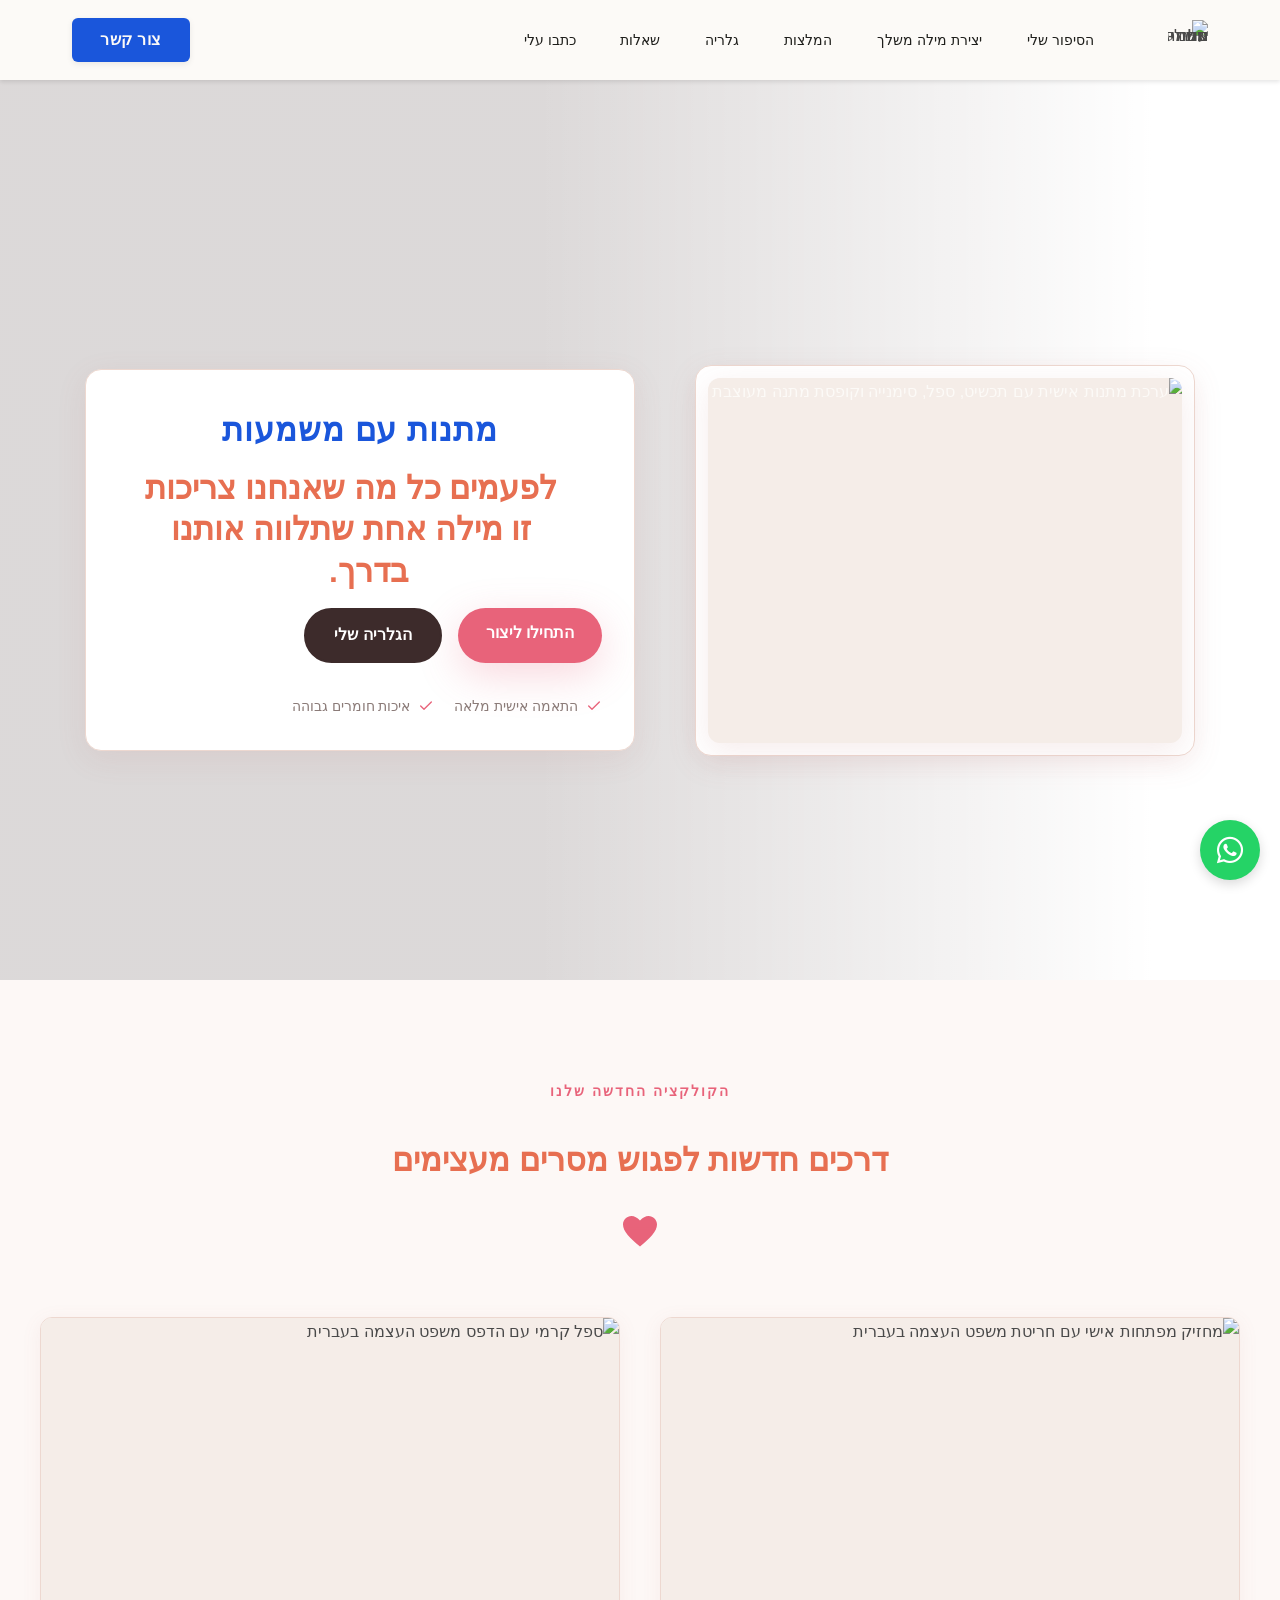
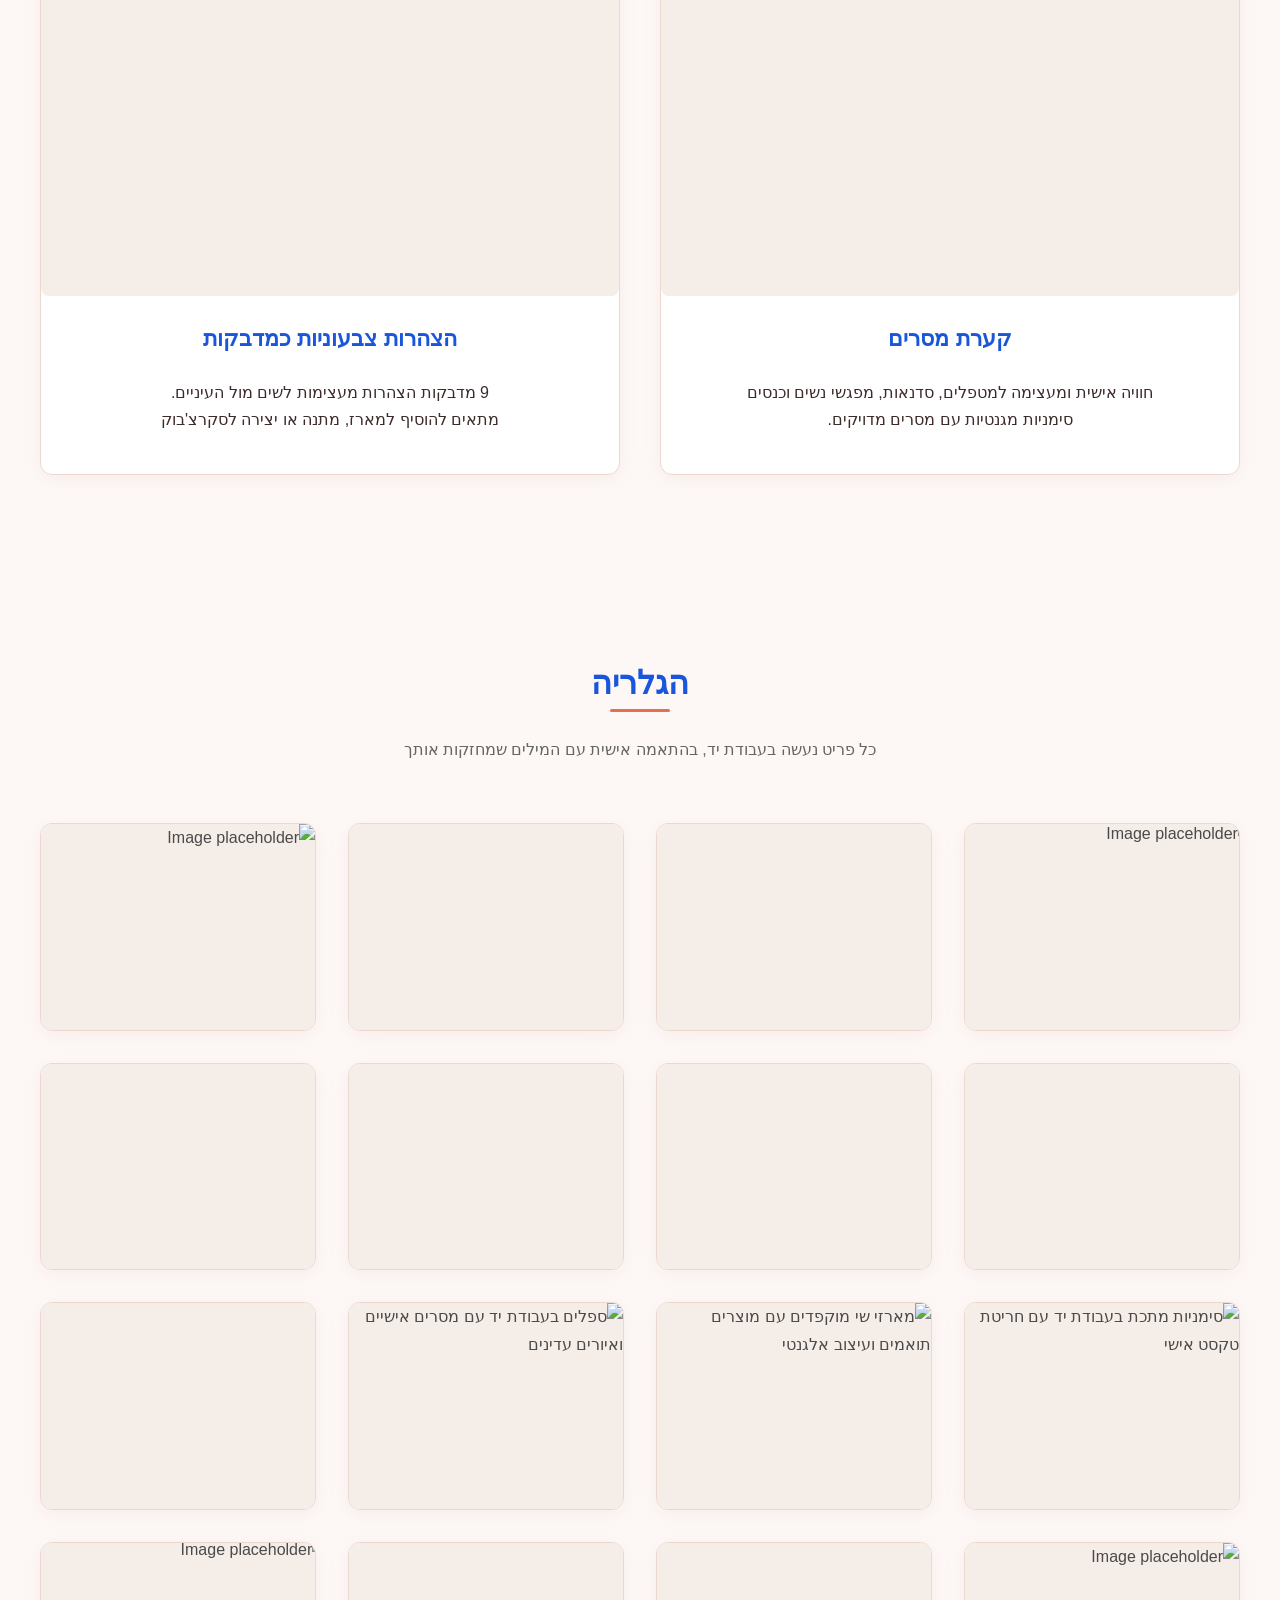
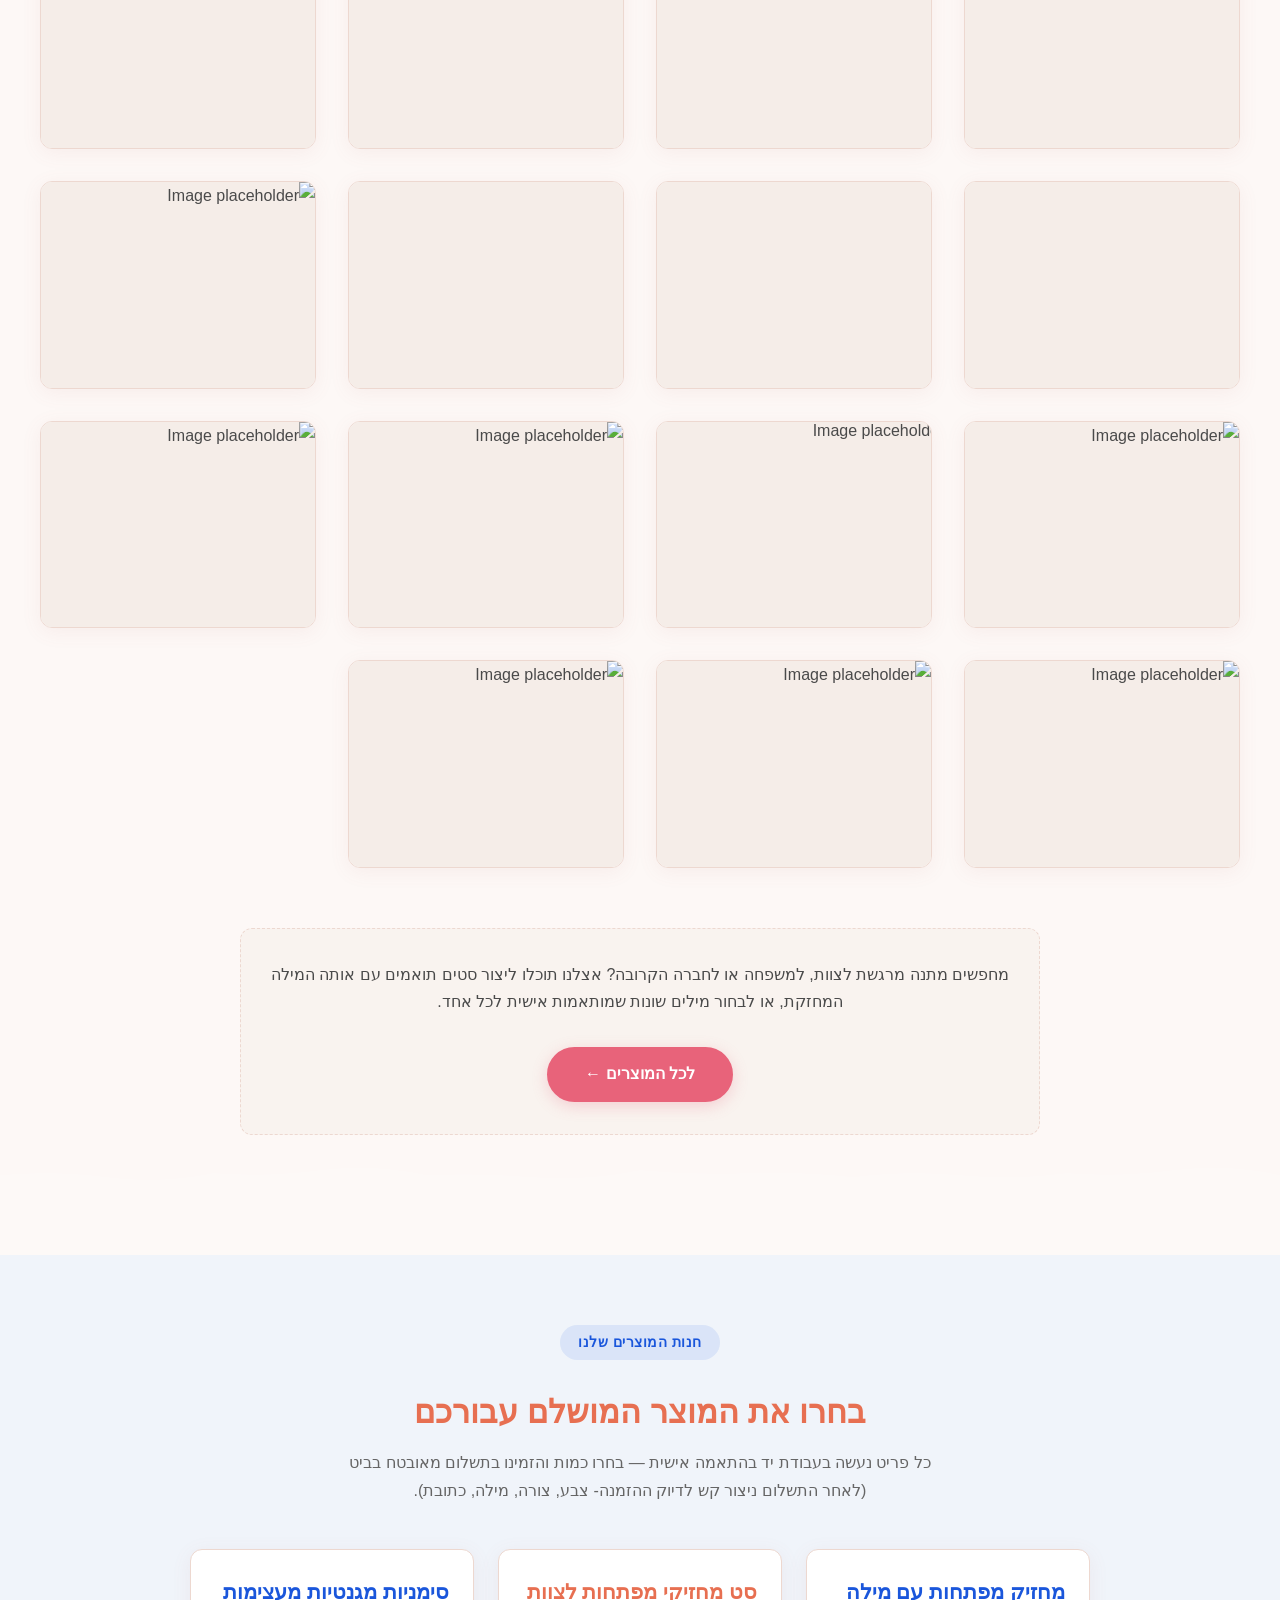
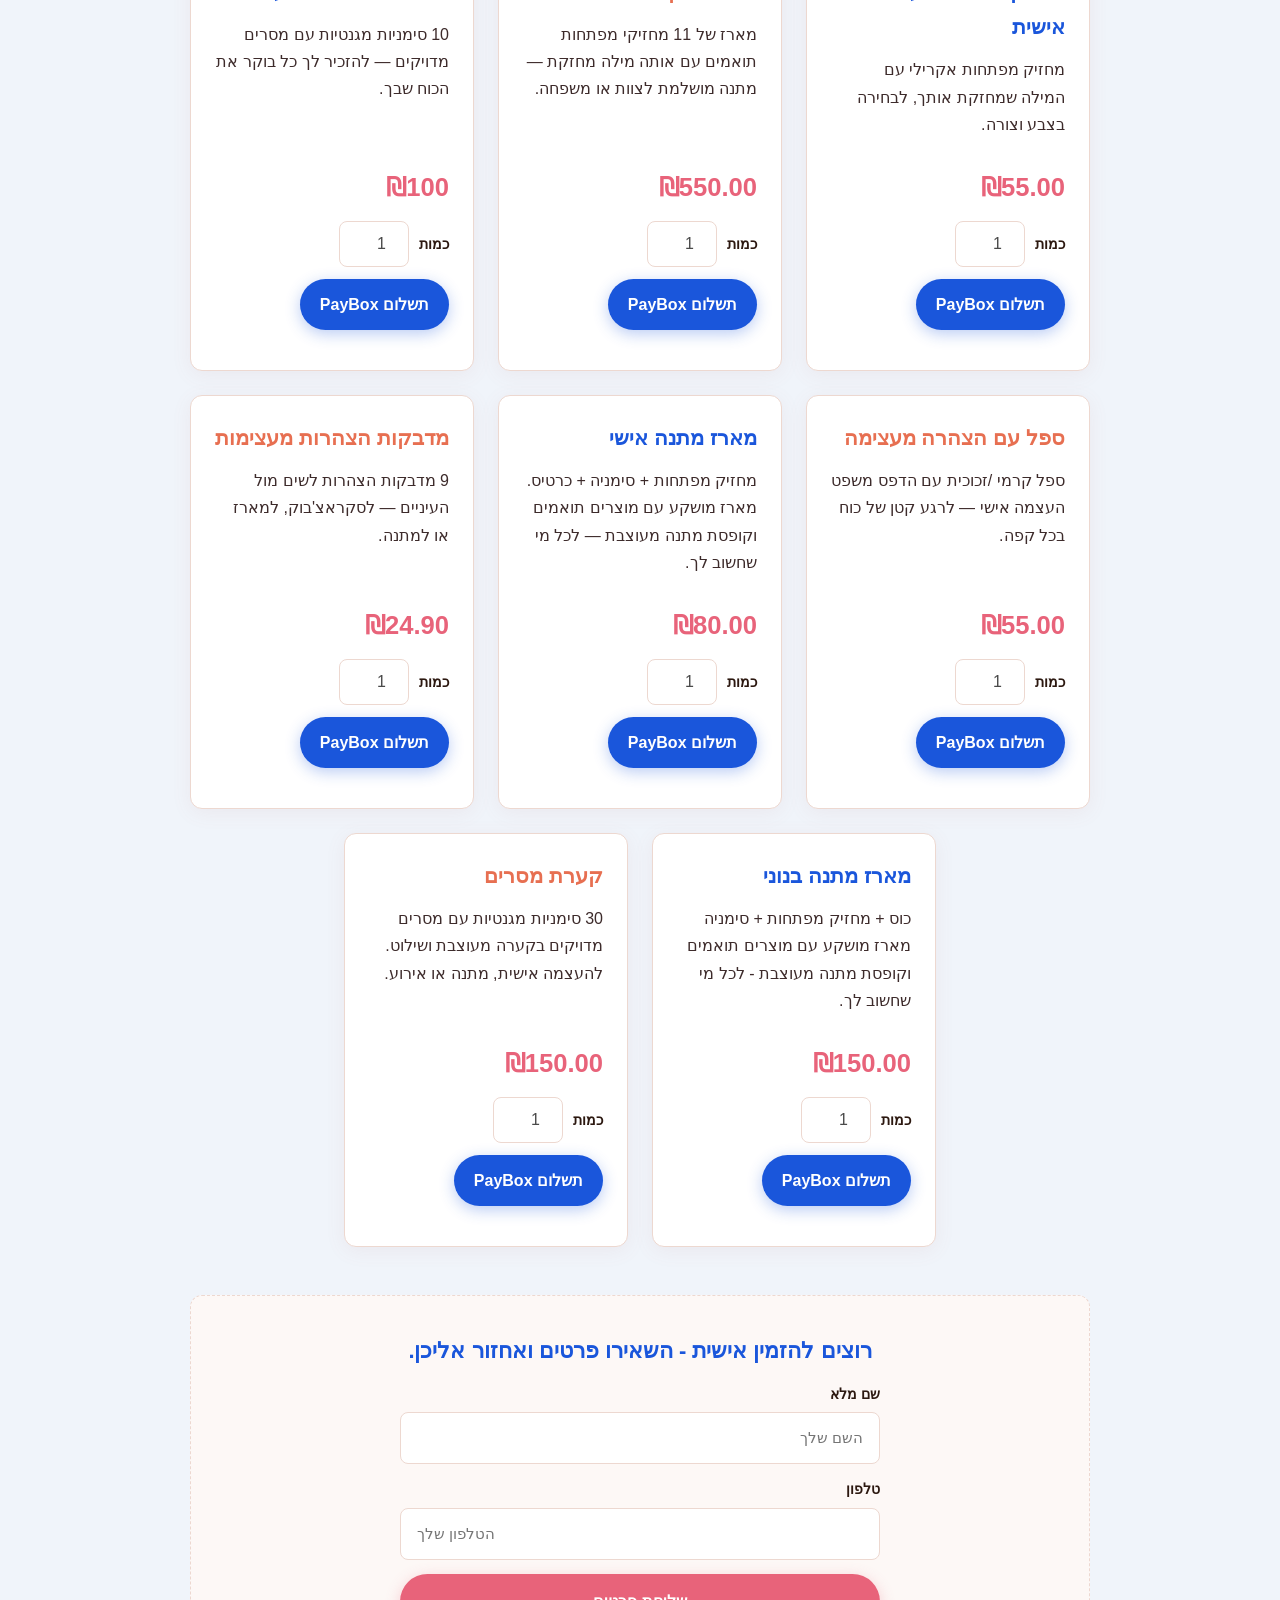
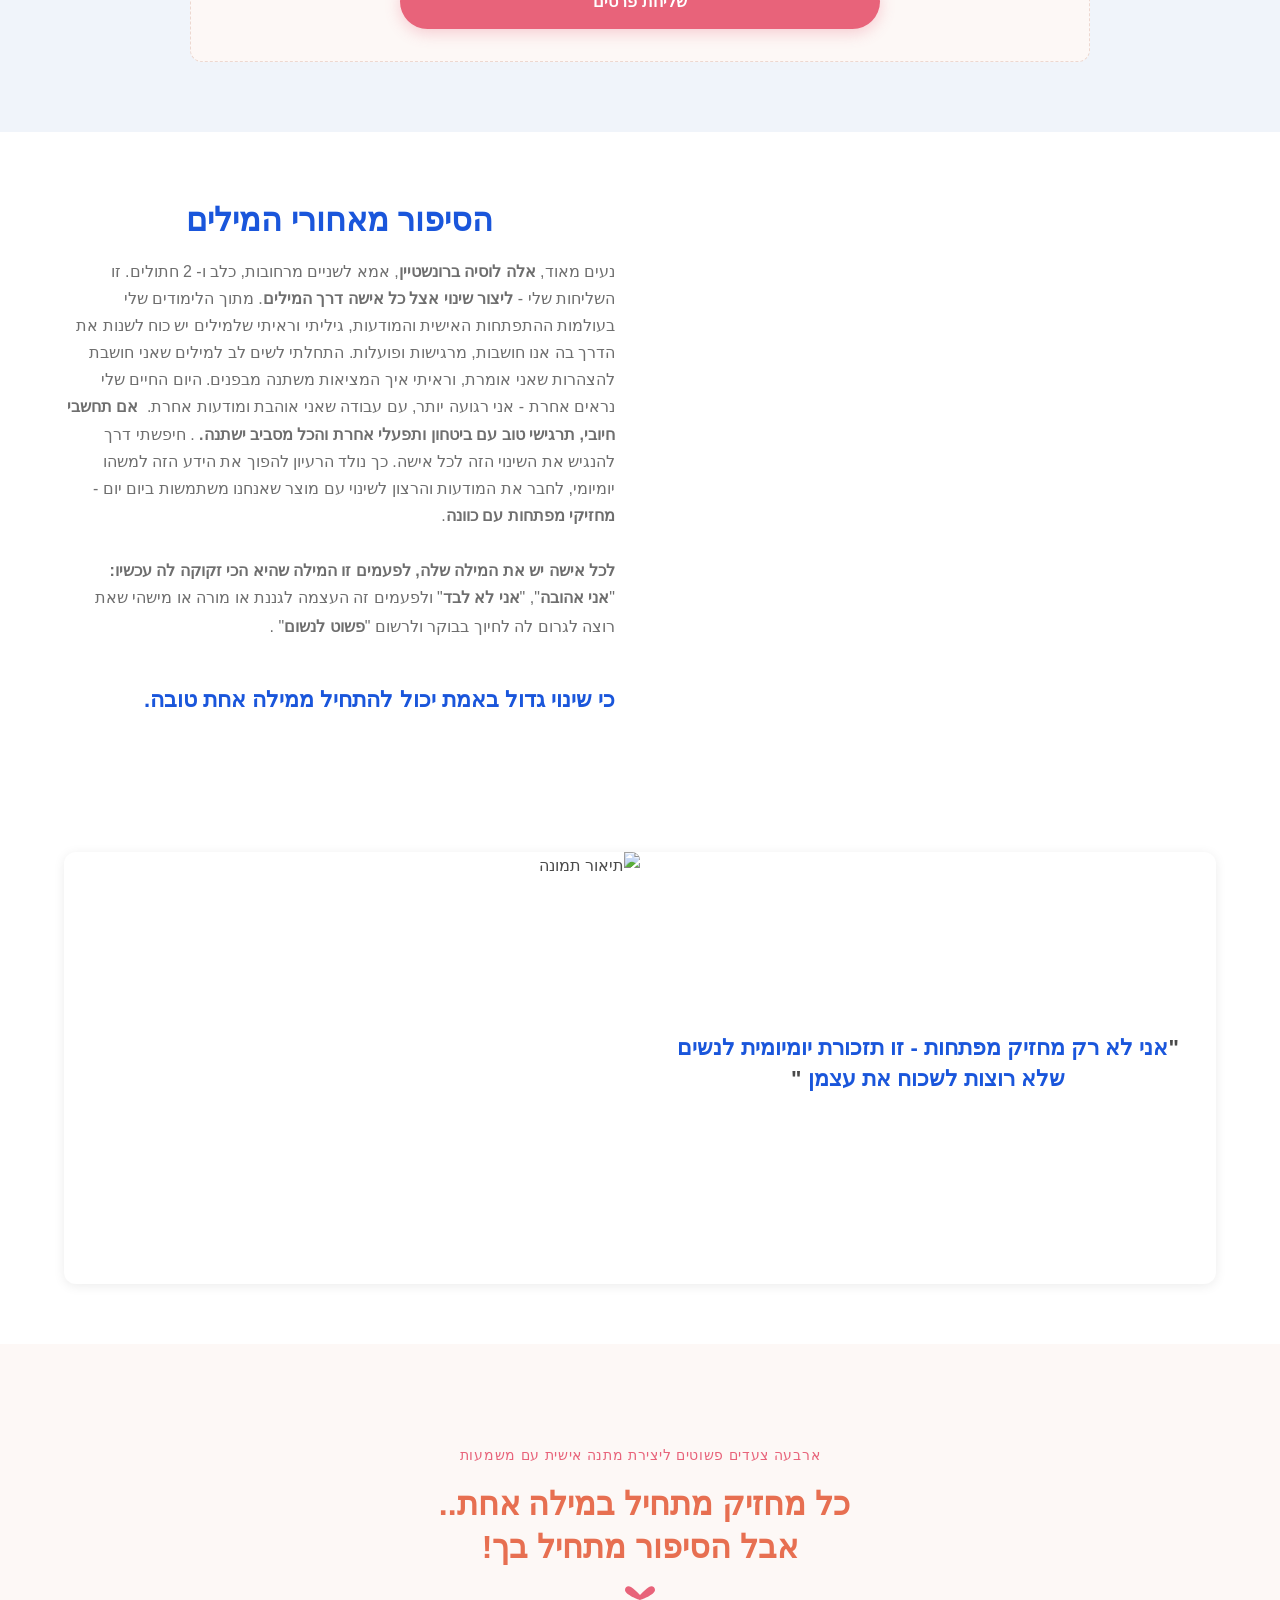
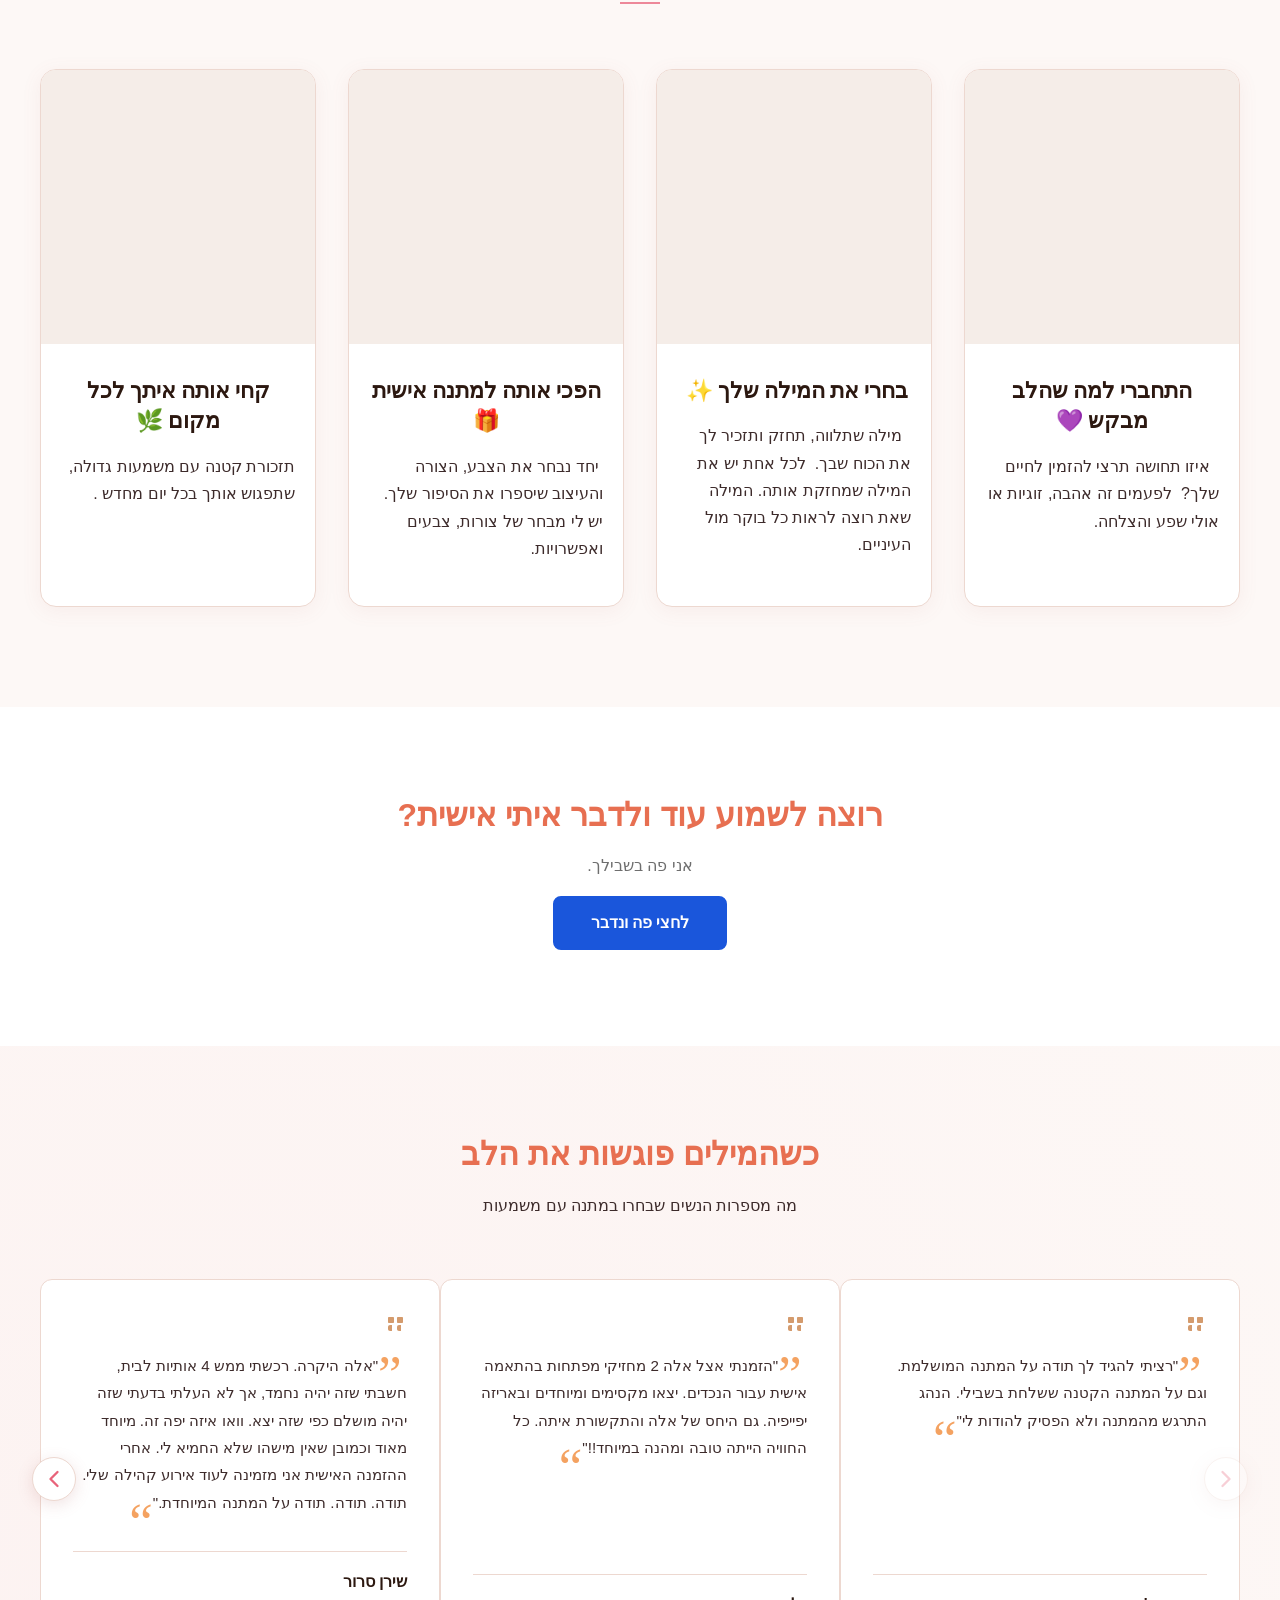
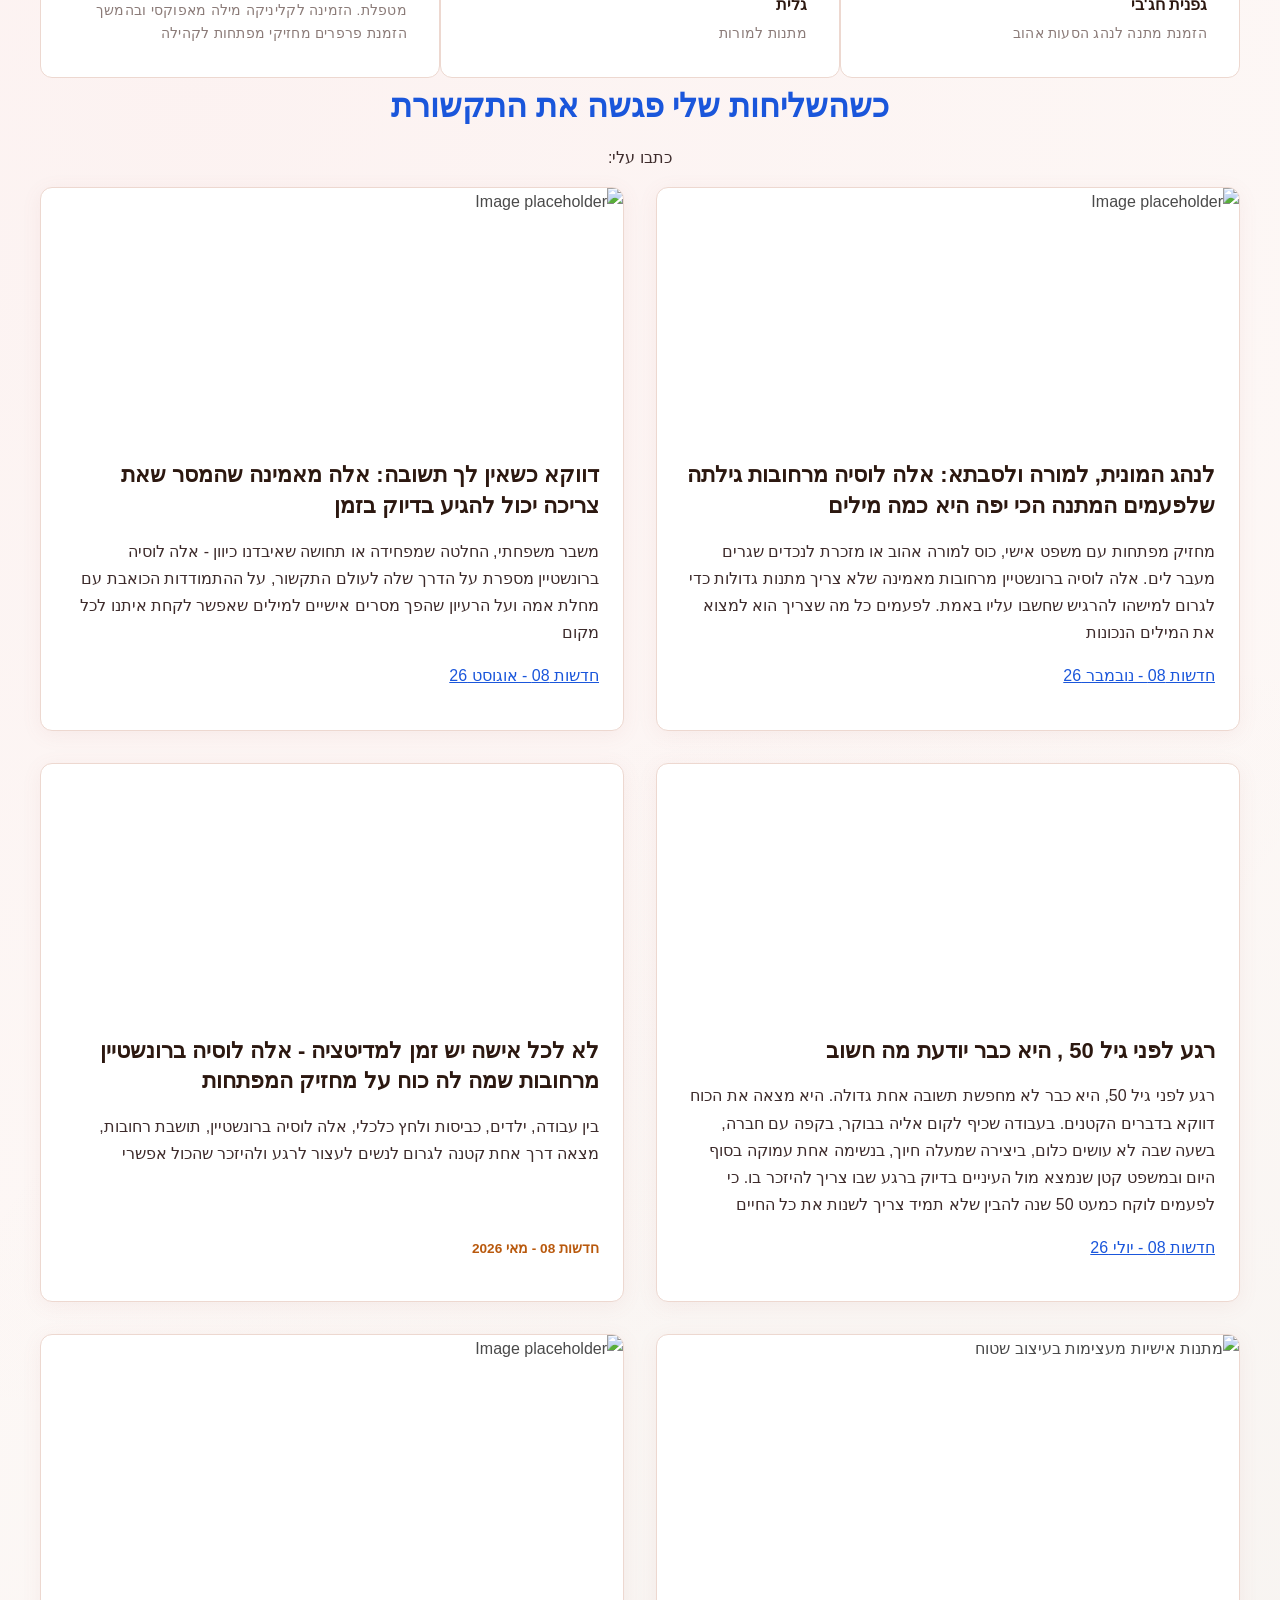
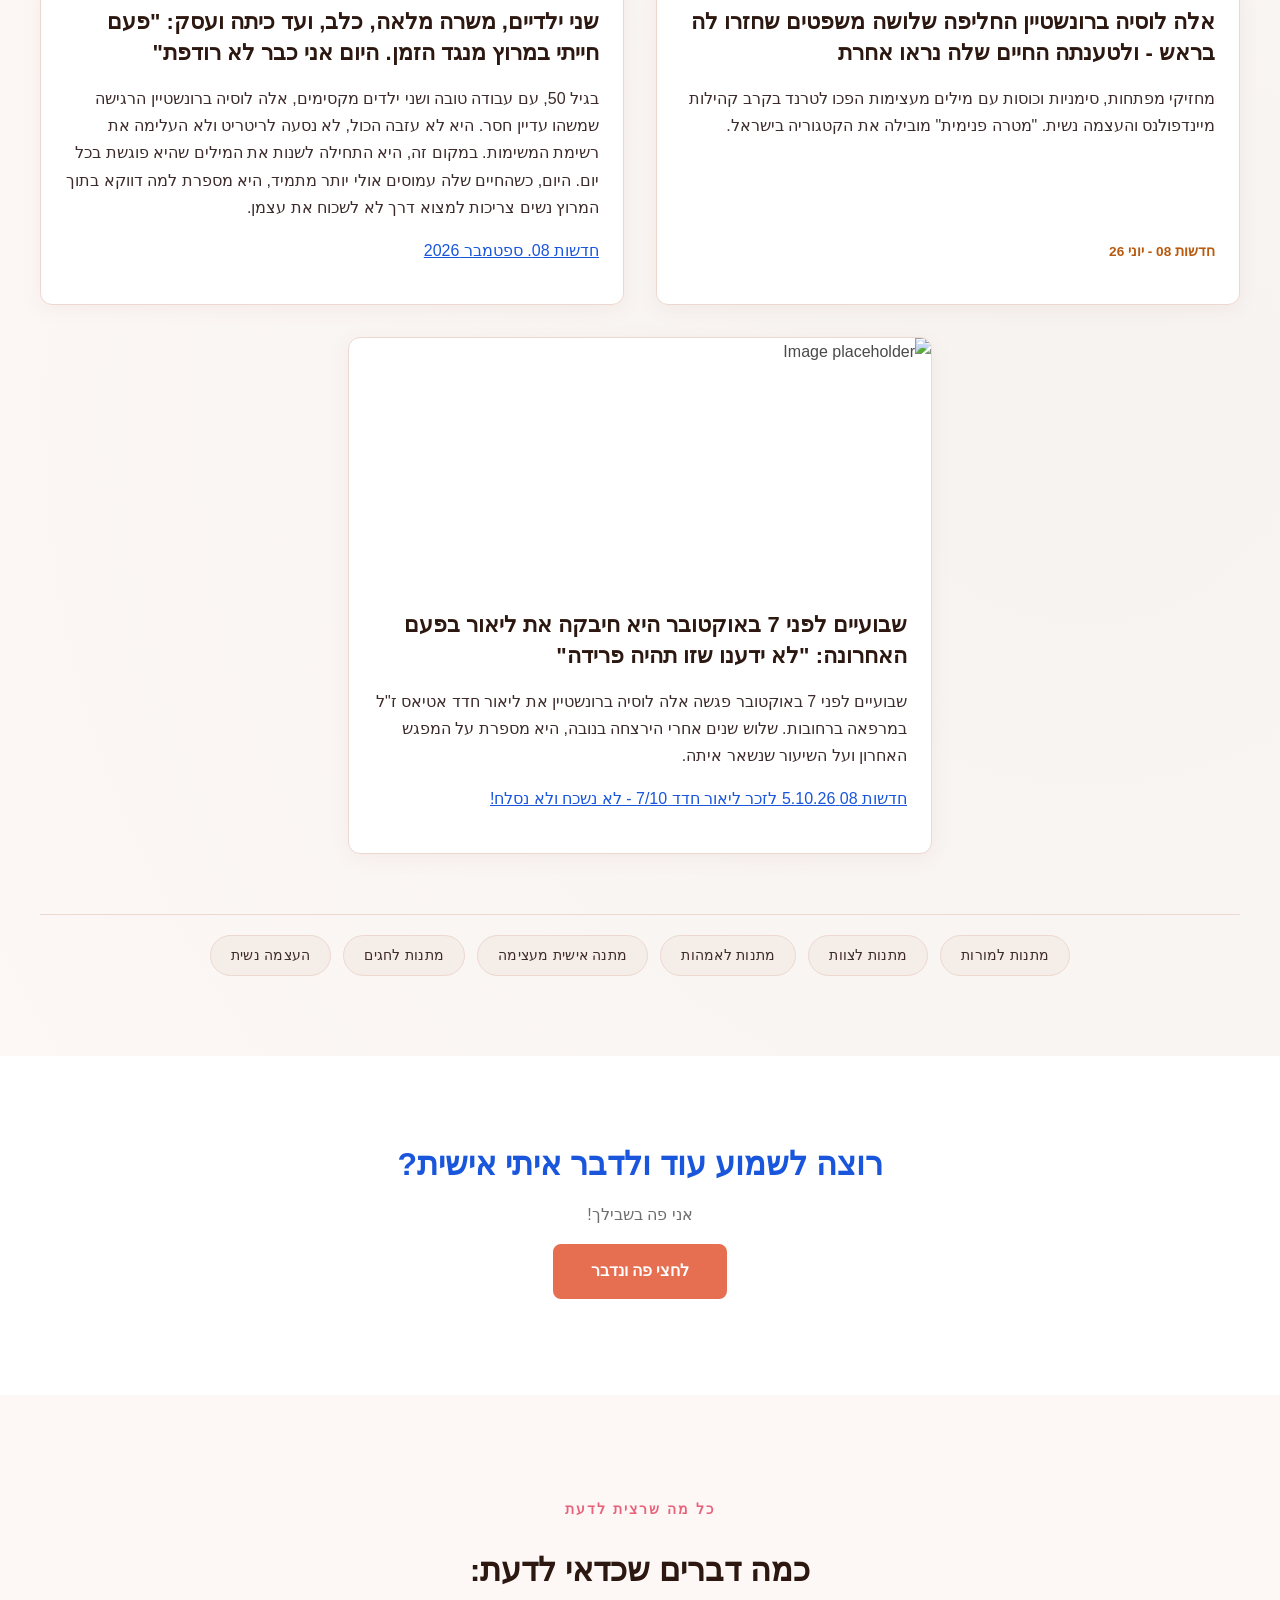
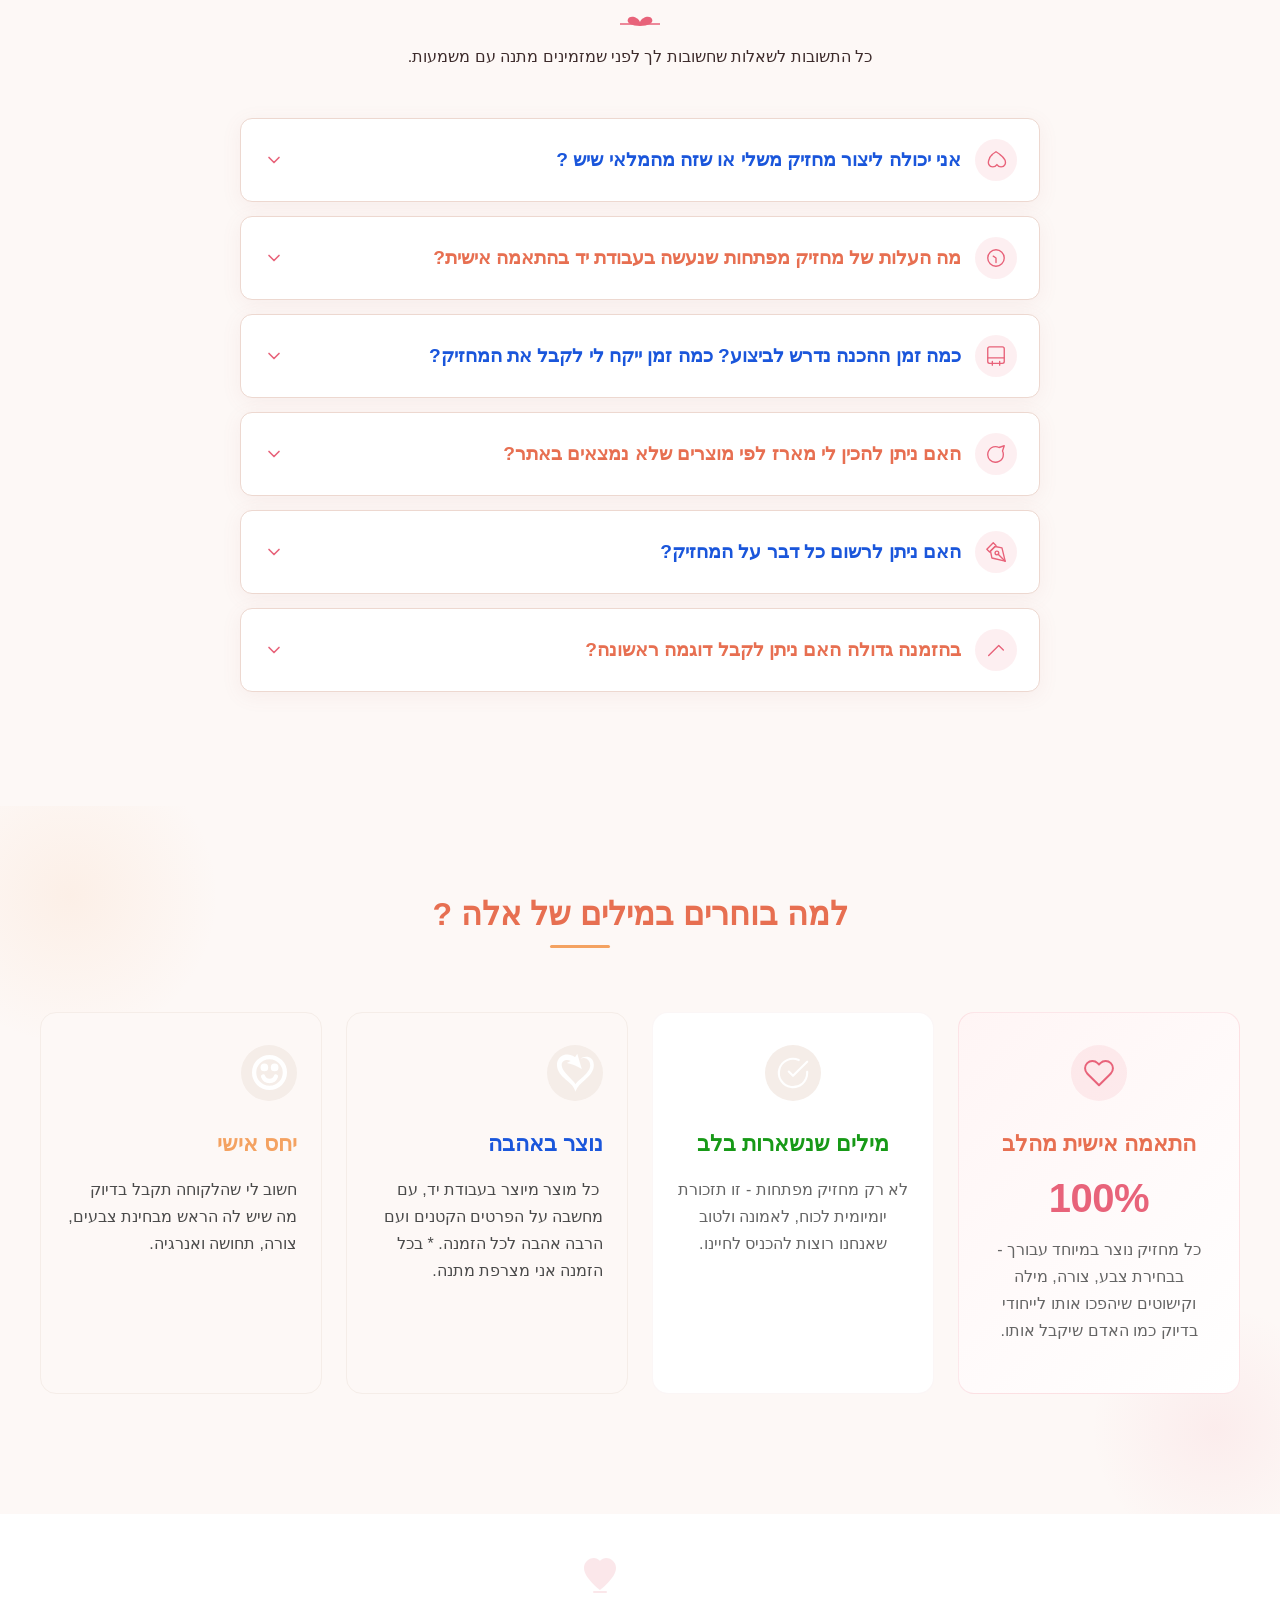
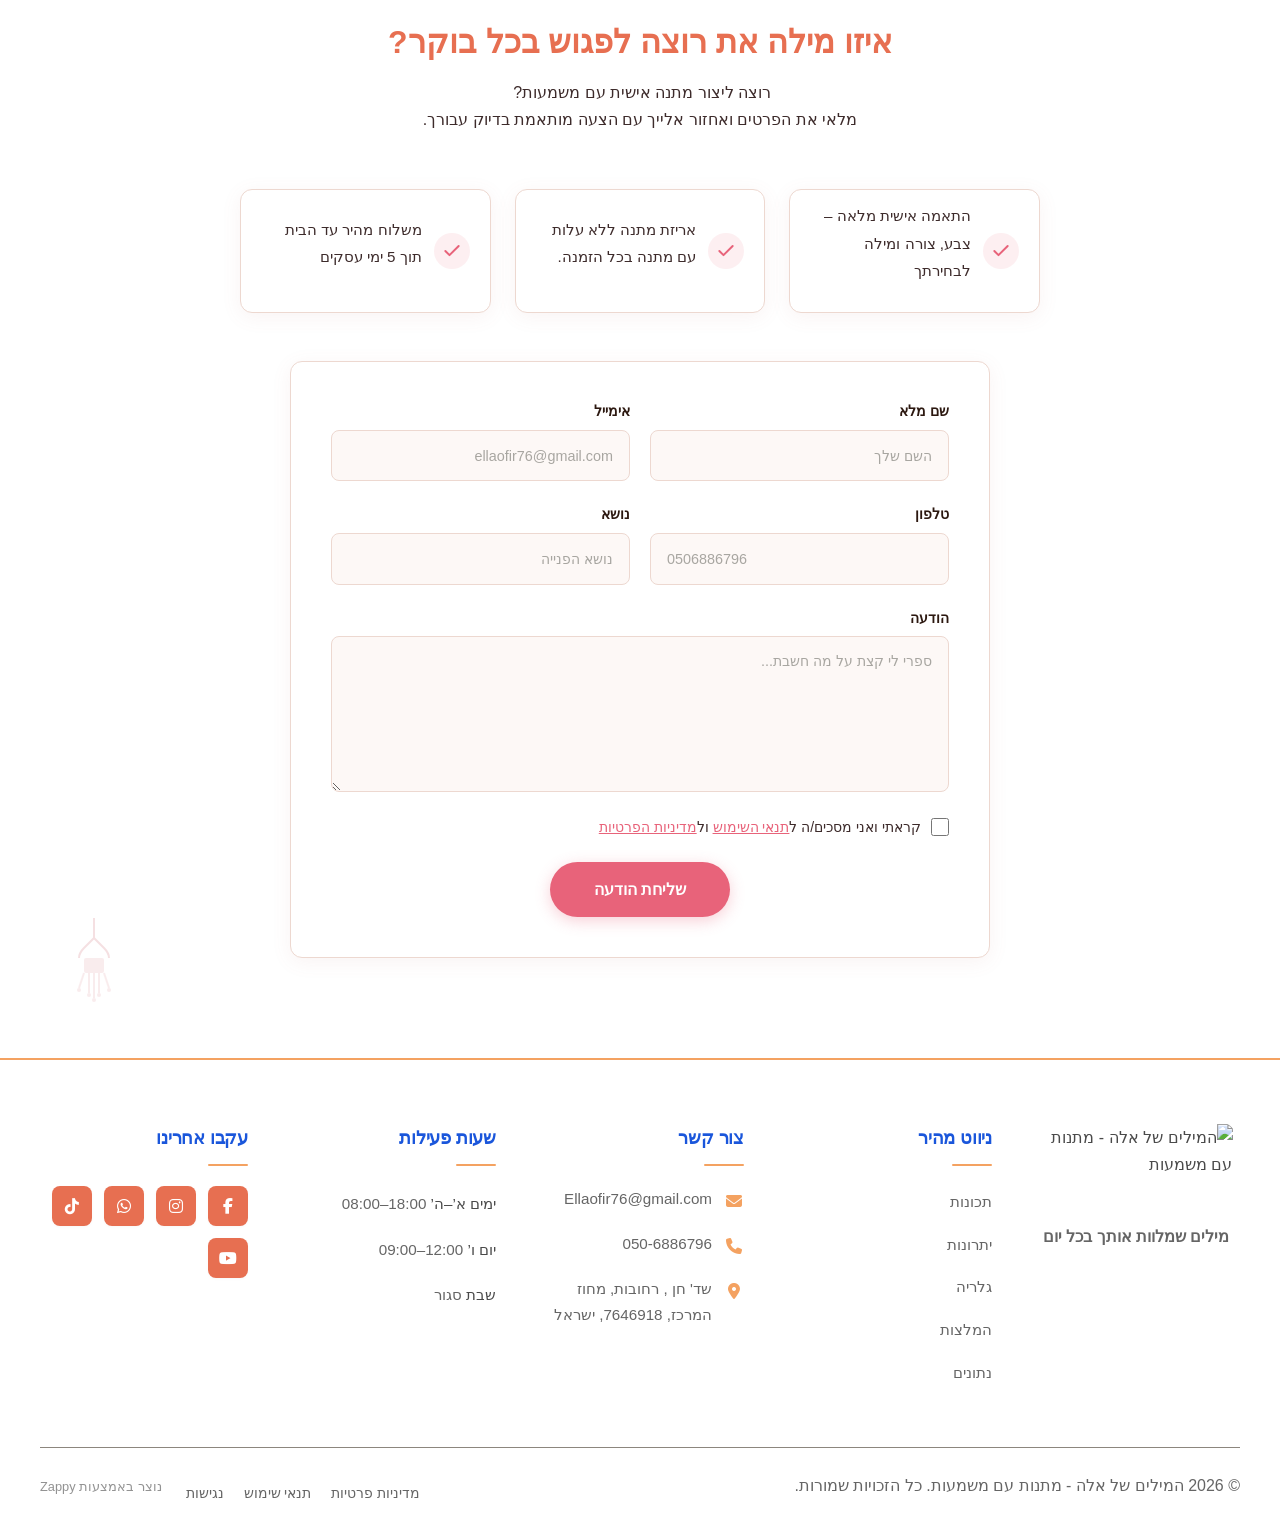
==== commit f0ace29a: "Publish: Full site sync" ====
--- a/public/index.html
+++ b/public/index.html
@@ -1 +1 @@
-<!doctype html><html dir="rtl" lang="he"><head><meta charset="UTF-8"><meta content="width=device-width,initial-scale=1" name="viewport"><meta content="index, follow" name="robots"><title>עצבו לכם מחזיק מפתחות עם מסר מעצים — מטרה פנימית - מתנות עם משמעות</title><meta content="גלו אביזרים אישיים עם אמירות מחזקות כמו 'אני חזקה' או 'אני מצליחה'. צרו מחזיק מפתחות, ספל או סימניה בצבע, צורה ומילה שתזכיר לכם כל יום את הכוח שלכם. הפיחו משמעות בשולחן העבודה עוד היום." name="description"><meta content="מתנות בהתאמה אישית, מתנה להעצמה, אביזרים שולחניים מותאמים אישית, מתנות לחגים, מיתוג אירוע" name="keywords"><link href="/assets/favicon.ico" rel="icon" type="image/x-icon"><link href="/assets/favicon-16x16.png" rel="icon" type="image/png" sizes="16x16"><link href="/assets/favicon-32x32.png" rel="icon" type="image/png" sizes="32x32"><link href="/assets/favicon-48x48.png" rel="icon" type="image/png" sizes="48x48"><link href="/assets/favicon-192x192.png" rel="icon" type="image/png" sizes="192x192"><link href="/assets/favicon-512x512.png" rel="icon" type="image/png" sizes="512x512"><link href="/assets/apple-touch-icon.png" rel="apple-touch-icon"><script>!function(){"use strict";var t="f357de58-57a7-4955-bda0-ed214b456b21",e="https://api.zappy5.com/api/analytics/track",a=18e5,n=2592e6,o=!0,i=!0,r=!0;var s=function(){var e="zappy_visitor_"+t,a=null;try{if(a=localStorage.getItem(e)){var o=JSON.parse(a),i=Date.now();if(i-o.created<n)return o.lastSeen=i,localStorage.setItem(e,JSON.stringify(o)),o.id}}catch(t){console.warn("Zappy Analytics: LocalStorage not available")}var r="zv_"+Date.now()+"_"+Math.random().toString(36).substr(2,9);try{localStorage.setItem(e,JSON.stringify({id:r,created:Date.now(),lastSeen:Date.now()}))}catch(t){}return r}(),c=function(){var e="zappy_session_"+t,n=null;try{if(n=sessionStorage.getItem(e)){var o=JSON.parse(n),i=Date.now();if(i-o.timestamp<a)return o.timestamp=i,sessionStorage.setItem(e,JSON.stringify(o)),o.id}}catch(t){console.warn("Zappy Analytics: SessionStorage not available")}var r="zs_"+Date.now()+"_"+Math.random().toString(36).substr(2,9);try{sessionStorage.setItem(e,JSON.stringify({id:r,timestamp:Date.now()}))}catch(t){}return r}();function l(a,n){n=n||{};var o={website_id:t,event_type:a,page_path:window.location.pathname,referrer:document.referrer||"direct",visitor_id:s,session_id:c,metadata:n};if(navigator.sendBeacon){var i=new Blob([JSON.stringify(o)],{type:"application/json"});navigator.sendBeacon(e,i)}else fetch(e,{method:"POST",headers:{"Content-Type":"application/json"},body:JSON.stringify(o),keepalive:!0}).catch(function(t){console.warn("Zappy Analytics: Failed to track event",t)})}o&&l("pageview",{title:document.title,url:window.location.href}),i&&document.addEventListener("click",function(t){var e=t.target;if("BUTTON"===e.tagName||e.closest("button")){var a="BUTTON"===e.tagName?e:e.closest("button");l("click",{element:"button",text:a.textContent.trim().substring(0,100),id:a.id||null,class:a.className||null})}else if("A"===e.tagName||e.closest("a")){var n="A"===e.tagName?e:e.closest("a");l("navigation",{element:"link",text:n.textContent.trim().substring(0,100),href:n.href,external:n.hostname!==window.location.hostname})}},!0),r&&document.addEventListener("submit",function(t){var e=t.target;l("form_submit",{form_id:e.id||null,form_name:e.name||null,form_action:e.action||null,form_method:e.method||"GET"})},!0);var d=Date.now();window.addEventListener("beforeunload",function(){l("page_unload",{time_on_page:Math.floor((Date.now()-d)/1e3),page_path:window.location.pathname})}),window.zappyAnalytics={track:l,getVisitorId:function(){return s},getSessionId:function(){return c}}}()</script><script>!function(){"use strict";if(!window.zappyFireMarketingEvent){var t={begin_checkout:"checkout_started",purchase:"checkout_complete",add_to_cart:"add_to_cart",view_product:"view_product"},e={whatsapp_click:{ga4:"contact",meta:"Contact",gtm:"whatsapp_click",ecom:!1},phone_click:{ga4:"contact",meta:"Contact",gtm:"phone_click",ecom:!1},contact_form_submitted:{ga4:"generate_lead",meta:"Lead",gtm:"contact_form_submitted",ecom:!1},checkout_started:{ga4:"begin_checkout",meta:"InitiateCheckout",gtm:"begin_checkout",ecom:!0},checkout_complete:{ga4:"purchase",meta:"Purchase",gtm:"purchase",ecom:!0},product_inquiry:{ga4:"generate_lead",meta:"Lead",gtm:"product_inquiry",ecom:!1},add_to_cart:{ga4:"add_to_cart",meta:"AddToCart",gtm:"add_to_cart",ecom:!0},view_product:{ga4:"view_item",meta:"ViewContent",gtm:"view_item",ecom:!0}};window.zappyFlushPendingMetaEvents=l,window.zappyFireMarketingEvent=function(r,n,o){try{o=o||{};var p=t[r]||r,d=e[p];if(!d)return;(n=n||{}).pagePath||n.page_path||(n.pagePath=a());var l="",m=!1,s=!1;if("checkout_complete"===p&&(m=!(!(l=String(n.orderId||n.order_id||n.transaction_id||""))||!function(t){if(!t)return!1;try{return"1"===window.sessionStorage.getItem(c(t))}catch(t){return!1}}(l)),s=!(!l||!u(l)),m&&s))return;if(!o.skipFirstParty&&!m)try{window.zappyAnalytics&&"function"==typeof window.zappyAnalytics.track&&window.zappyAnalytics.track(p,n)}catch(t){}if(!m){try{if(window.dataLayer=window.dataLayer||[],d.ecom){var _=i(p,n),h={};_.transaction_id&&(h.transaction_id=_.transaction_id),null!=_.value&&(h.value=_.value),_.currency&&(h.currency=_.currency),_.items&&(h.items=_.items),window.dataLayer.push({ecommerce:null}),window.dataLayer.push({event:d.gtm,ecommerce:h}),"checkout_complete"!==p&&"checkout_started"!==p||(window.dataLayer.push({ecommerce:null}),window.dataLayer.push({event:p,ecommerce:h}))}else{var w={event:d.gtm};for(var f in n)Object.prototype.hasOwnProperty.call(n,f)&&(w[f]=n[f]);window.dataLayer.push(w)}}catch(t){}l&&function(t){if(t)try{window.sessionStorage.setItem(c(t),"1")}catch(t){}}(l)}}catch(t){}};var r=Object.create(null);document.addEventListener("click",function(t){try{var e=t.target;if(!e)return;var r=s(e,".whatsapp-float, a.whatsapp-float, [data-zappy-whatsapp]"),n=function(t){for(var e=t;e&&e!==document;){if("A"===e.tagName)return e;e=e.parentElement}return null}(e),i=n&&n.href||"";if(r||n&&function(t){if(!t)return!1;var e=String(t).toLowerCase();return-1!==e.indexOf("wa.me/")||-1!==e.indexOf("api.whatsapp.com")||-1!==e.indexOf("whatsapp.com/send")||0===e.indexOf("whatsapp:")}(i)){if(!m("wa:"+i)){var c=r?"float":"link";window.zappyFireMarketingEvent("whatsapp_click",{source:c,href:i||null,pagePath:a()})}return}var o=s(e,".phone-header-btn, .nav-phone-btn, .call-btn, [data-zappy-phone]"),u="";if(n&&n.href&&0===String(n.href).toLowerCase().indexOf("tel:")?u=n.href:o&&o.href&&0===String(o.href).toLowerCase().indexOf("tel:")&&(u=o.href),o||u){var p="";return u&&(p=String(u).replace(/^tel:/i,"").trim()),void(m("tel:"+(p||o&&o.id||"btn"))||window.zappyFireMarketingEvent("phone_click",{source:o?"button":"link",phone:p||null,href:u||null,pagePath:a()}))}}catch(t){}},!0)}function a(){try{if(window.ZAPPY_CONFIG&&window.ZAPPY_CONFIG.currentPagePath)return window.ZAPPY_CONFIG.currentPagePath}catch(t){}try{return window.location.pathname||"/"}catch(t){return"/"}}function n(t){var e=(t=t||{}).items||t.cartItems||t.cart_items||t.lineItems||[];Array.isArray(e)||(e=[]);for(var r=[],a=0;a<e.length;a++){var n=e[a];if(n&&"object"==typeof n){var i=String(n.item_id||n.productId||n.product_id||n.id||"").trim(),c=String(n.item_name||n.productName||n.product_name||n.name||"").trim(),o=parseFloat(null!=n.price?n.price:null!=n.unitPrice?n.unitPrice:0)||0,u=Math.max(1,parseInt(null!=n.quantity?n.quantity:null!=n.qty?n.qty:1,10)||1);(i||c)&&r.push({item_id:i||c,item_name:c||i,price:o,quantity:u})}}return r}function i(t,e){var r=n(e=e||{}),i=parseFloat(null!=e.value?e.value:null!=e.total?e.total:0)||0,c=String(e.currency||"USD").toUpperCase();if("checkout_complete"===t)return{transaction_id:String(e.transaction_id||e.orderId||e.order_id||e.orderNumber||"")||void 0,value:i,currency:c,items:r};if("checkout_started"===t)return{value:i,currency:c,items:r};if("add_to_cart"===t){var o=r.length?r:[{item_id:String(e.productId||e.product_id||""),item_name:String(e.productName||e.product_name||""),price:parseFloat(null!=e.value?e.value:null!=e.price?e.price:0)||0,quantity:parseInt(null!=e.quantity?e.quantity:1,10)||1}].filter(function(t){return t.item_id||t.item_name});return{value:i||(o[0]?o[0].price*o[0].quantity:0),currency:c,items:o}}if("view_product"===t){var u=r.length?r:[{item_id:String(e.productId||e.product_id||""),item_name:String(e.productName||e.product_name||""),price:parseFloat(null!=e.price?e.price:null!=e.value?e.value:0)||0,quantity:1}].filter(function(t){return t.item_id||t.item_name});return{currency:c,value:i||(u[0]?u[0].price:0),items:u}}return"whatsapp_click"===t||"phone_click"===t?{method:"whatsapp_click"===t?"whatsapp":"phone",page_path:e.pagePath||a()}:"contact_form_submitted"===t||"product_inquiry"===t?{page_path:e.pagePath||a()}:e}function c(t){return"zappy_purchase_fired_"+String(t||"")}function o(t){return"zappy_purchase_meta_fired_"+String(t||"")}function u(t){if(!t)return!1;try{return"1"===window.sessionStorage.getItem(o(t))}catch(t){return!1}}function p(t){if(t)try{window.sessionStorage.setItem(o(t),"1")}catch(t){}}function d(){try{return Array.isArray(window.__zappyPendingMetaEvents)||(window.__zappyPendingMetaEvents=[]),window.__zappyPendingMetaEvents}catch(t){return[]}}function l(){if("function"==typeof window.fbq){var t=d().slice();try{window.__zappyPendingMetaEvents=[]}catch(t){}for(var e=0;e<t.length;e++){var r=t[e];if(r&&r.eventName&&(!r.orderId||!u(r.orderId)))try{window.fbq("track",r.eventName,r.params||{}),r.orderId&&p(r.orderId)}catch(t){}}}}function m(t){var e=Date.now();return!!(r[t]&&e-r[t]<800)||(r[t]=e,!1)}function s(t,e){return t&&t.closest?t.closest(e):null}}()</script><meta content="עצבו לכם מחזיק מפתחות עם מסר מעצים — מטרה פנימית - מתנות עם משמעות" property="og:title"><meta content="גלו אביזרים אישיים עם אמירות מחזקות כמו 'אני חזקה' או 'אני מצליחה'. צרו מחזיק מפתחות, ספל או סימניה בצבע, צורה ומילה שתזכיר לכם כל יום את הכוח שלכם. הפיחו משמעות בשולחן העבודה עוד היום." property="og:description"><meta content="https://ellaswords.co.il/assets/business-general-service-upload-1783419929621-og.jpg" property="og:image"><meta content="summary_large_image" name="twitter:card"><meta content="עצבו לכם מחזיק מפתחות עם מסר מעצים — מטרה פנימית - מתנות עם משמעות" name="twitter:title"><meta content="גלו אביזרים אישיים עם אמירות מחזקות כמו 'אני חזקה' או 'אני מצליחה'. צרו מחזיק מפתחות, ספל או סימניה בצבע, צורה ומילה שתזכיר לכם כל יום את הכוח שלכם. הפיחו משמעות בשולחן העבודה עוד היום." name="twitter:description"><meta content="https://ellaswords.co.il/assets/business-general-service-upload-1783419929621-og.jpg" name="twitter:image"><script type="application/ld+json">{"@context":"https://schema.org","@graph":[{"@type":"LocalBusiness","@id":"https://ellaswords.co.il#organization","name":"המילים של אלה - מתנות עם משמעות","url":"https://ellaswords.co.il","description":"A personalized accessories brand centered around empowering affirmations and positive self-talk. The brand sells customizable keychains, bookmarks, gift sets, and mugs, each featuring a powerful personal declaration such as 'I am strong', 'I am successful', or 'I am loved'. The concept is rooted in the belief that placing an empowering word in front of your eyes daily can shift your mindset and transform your reality. Customers choose their own color, shape, and word to create a deeply personal talisman. The brand also offers matching gift products for loved ones, creating a community of empowerment and mindfulness.","address":{"@type":"PostalAddress","streetAddress":"שד' חן , רחובות, מחוז המרכז, 7646918, ישראל"},"contactPoint":[{"@type":"ContactPoint","contactType":"customer service","email":"ellaofir76@gmail.com","telephone":"0506886796"}]},{"@type":"WebSite","@id":"https://ellaswords.co.il#website","url":"https://ellaswords.co.il","name":"המילים של אלה - מתנות עם משמעות","publisher":{"@id":"https://ellaswords.co.il#organization"}},{"@type":"ContactPage","@id":"https://ellaswords.co.il#contactpage","url":"https://ellaswords.co.il","name":"עצבו לכם מחזיק מפתחות עם מסר מעצים — מטרה פנימית - מתנות עם משמעות","mainEntity":{"@id":"https://ellaswords.co.il#organization"},"potentialAction":{"@type":"CommunicateAction","target":{"@type":"EntryPoint","urlTemplate":"https://ellaswords.co.il/api/email/contact-form","actionPlatform":["http/method=POST"],"contentType":"application/json"},"instrument":[{"@type":"PropertyValue","name":"name","propertyID":"text","valueRequired":true,"description":"השם שלך"},{"@type":"PropertyValue","name":"email","propertyID":"email","valueRequired":true,"description":"ellaofir76@gmail.com"},{"@type":"PropertyValue","name":"phone","propertyID":"tel","valueRequired":false,"description":"0506886796"},{"@type":"PropertyValue","name":"subject","propertyID":"text","valueRequired":false,"description":"נושא הפנייה"},{"@type":"PropertyValue","name":"message","propertyID":"textarea","valueRequired":true,"description":"ספרי לי קצת על מה חשבת..."},{"@type":"PropertyValue","name":"privacy_consent","propertyID":"checkbox","valueRequired":true}]}}]}</script><meta content="https://ellaswords.co.il" property="og:url"><meta content="website" property="og:type"><meta content="he_IL" property="og:locale"><style>.skip-link{position:absolute;top:0;left:0;transform:translateY(-200%);padding:12px 18px;background:var(--bg-dark,#1a1a1a);color:var(--text-light,#fff);font-weight:600;border-radius:0 0 8px 0;z-index:10000}.skip-link:focus{transform:none;outline:2px solid var(--ring,#fff);outline-offset:2px}:focus-visible{outline:2px solid var(--ring,currentColor);outline-offset:3px}</style><link href="/assets/favicon.ico" rel="icon" type="image/x-icon"><link href="/assets/favicon-16x16.png" rel="icon" type="image/png" sizes="16x16"><link href="/assets/favicon-32x32.png" rel="icon" type="image/png" sizes="32x32"><link href="/assets/favicon-48x48.png" rel="icon" type="image/png" sizes="48x48"><link href="/assets/favicon-192x192.png" rel="icon" type="image/png" sizes="192x192"><link href="/assets/favicon-512x512.png" rel="icon" type="image/png" sizes="512x512"><link href="/assets/apple-touch-icon.png" rel="apple-touch-icon"><link href="https://cdn.jsdelivr.net/npm/vanilla-cookieconsent@3/dist/cookieconsent.css" rel="stylesheet"><style data-zappy-section-v2-css="true">.index-testimonials-section{position:relative;background-color:#fdf8f6;background-image:radial-gradient(circle at 15% 20%,rgba(232,99,122,.04) 0,transparent 50%),radial-gradient(circle at 85% 80%,rgba(127,160,137,.06) 0,transparent 50%);color:var(--text-dark);padding:80px 16px;direction:rtl;overflow:visible}.index-testimonials-section__container{max-width:1200px;margin:0 auto;position:relative;z-index:1}.index-testimonials-section__header{text-align:center;margin-bottom:60px}.index-testimonials-section__title{font-family:'Cormorant Garamond','Libre Baskerville',serif;font-size:2rem;font-weight:700;line-height:1.25;color:#2c1810;margin-bottom:12px;max-width:none!important}.index-testimonials-section__subtitle{font-size:1rem;font-weight:400;line-height:1.7;color:#3d2b2b;max-width:600px;margin:0 auto;text-align:center;max-width:none!important}.index-testimonials-section__grid{display:grid;grid-template-columns:repeat(2,1fr);gap:24px;margin-bottom:80px;direction:rtl}@media (max-width:768px){.index-testimonials-section__grid{grid-template-columns:1fr!important}}.index-testimonials-section__card{background:#fff;border-radius:12px;box-shadow:0 4px 20px rgba(180,100,100,.08);padding:2rem;border:1px solid #edd8d0;display:flex;flex-direction:column;transition:box-shadow .3s ease,transform .3s ease;position:relative}.index-testimonials-section__card:hover{box-shadow:0 12px 40px rgba(232,99,122,.25);transform:translateY(-4px)}.index-testimonials-section__card-quote-icon{color:#f4a261;margin-bottom:16px;opacity:.6;display:flex;align-items:center}.index-testimonials-section__card-text{font-size:.95rem;font-weight:400;line-height:1.8;color:#3d2b2b;margin-bottom:24px;flex-grow:1;text-align:right;quotes:none}.index-testimonials-section__card-author{display:flex;flex-direction:column;border-top:1px solid #edd8d0;padding-top:16px;margin-top:auto}.index-testimonials-section__card-author-name{font-size:1rem;font-weight:600;color:#2c1810;margin-bottom:4px;text-align:right}.index-testimonials-section__card-author-role{font-size:.85rem;font-weight:500;color:#8b7b78;letter-spacing:.02em;text-align:right}.index-testimonials-section__press{margin-bottom:60px}.index-testimonials-section__press-title{font-family:'Cormorant Garamond','Libre Baskerville',serif;font-size:2rem;font-weight:700;line-height:1.25;color:#2c1810;text-align:center;margin-bottom:12px;max-width:none!important}.index-testimonials-section__press-subtitle{font-size:1rem;font-weight:400;line-height:1.7;color:#3d2b2b;text-align:center;max-width:600px;margin:0 auto 40px auto;max-width:none!important}.index-testimonials-section__press-grid{display:grid;grid-template-columns:repeat(2,1fr);gap:32px;direction:rtl}@media (max-width:768px){.index-testimonials-section__press-grid{grid-template-columns:1fr!important}}.index-testimonials-section__press-card{background:#fff;border-radius:12px;box-shadow:0 4px 20px rgba(180,100,100,.08);border:1px solid #edd8d0;overflow:hidden;display:flex;flex-direction:column;transition:box-shadow .3s ease,transform .3s ease}.index-testimonials-section__press-card:hover{box-shadow:0 12px 40px rgba(232,99,122,.25);transform:translateY(-4px)}.index-testimonials-section__press-card-image{width:100%;height:240px;overflow:hidden;position:relative}.index-testimonials-section__press-card-image img{width:100%;height:100%;object-fit:cover;display:block;transition:transform .4s ease}.index-testimonials-section__press-card:hover .index-testimonials-section__press-card-image img{transform:scale(1.03)}.index-testimonials-section__press-card-content{padding:24px;display:flex;flex-direction:column;flex-grow:1}.index-testimonials-section__press-card-headline{font-size:1.25rem;font-weight:600;line-height:1.4;color:#2c1810;margin-bottom:12px;text-align:right}.index-testimonials-section__press-card-excerpt{font-size:.95rem;font-weight:400;line-height:1.7;color:#3d2b2b;margin-bottom:20px;flex-grow:1;text-align:right}.index-testimonials-section__press-card-link{display:inline-block;font-size:.85rem;font-weight:600;color:#e8637a;text-decoration:none;border-bottom:1px solid transparent;transition:border-color .3s ease,color .3s ease;align-self:flex-start;margin-top:auto}.index-testimonials-section__press-card-link:hover{border-bottom-color:#e8637a;color:#d44a5f}.index-testimonials-section__tags{display:flex;flex-wrap:wrap;justify-content:center;gap:12px;padding-top:20px;border-top:1px solid #edd8d0}.index-testimonials-section__tag{display:inline-block;padding:8px 20px;background:#f5ede8;color:#3d2b2b;border-radius:100px;font-size:.85rem;font-weight:500;letter-spacing:.02em;border:1px solid #edd8d0;transition:background .3s ease,color .3s ease,border-color .3s ease;cursor:default;text-align:center}.index-testimonials-section__tag:hover{background:#e8637a;color:#fff;border-color:#e8637a}@media (max-width:768px){.index-testimonials-section{padding:60px 16px}.index-testimonials-section__header{margin-bottom:40px}.index-testimonials-section__title{font-size:1.75rem}.index-testimonials-section__grid{gap:20px;margin-bottom:60px}.index-testimonials-section__card{padding:1.5rem}.index-testimonials-section__press-grid{gap:24px}.index-testimonials-section__press-card-image{height:200px}.index-testimonials-section__press-card-content{padding:20px}.index-testimonials-section__tags{gap:10px}.index-testimonials-section__tag{padding:6px 16px;font-size:.8rem}}@media (min-width:769px) and (max-width:1024px){.index-testimonials-section__grid{gap:20px}.index-testimonials-section__press-grid{gap:24px}}</style><style data-zappy-section-v2-css="true">.index-gallery-section{background:#fdf8f6;color:var(--text-dark);padding:100px 16px 80px;direction:rtl;position:relative;overflow:hidden}.index-gallery-section__container{max-width:1200px;margin:0 auto;position:relative;z-index:2}.index-gallery-section__header{text-align:center;margin-bottom:60px}.index-gallery-section__title{font-family:'Cormorant Garamond','Libre Baskerville',serif;font-size:2rem;font-weight:600;color:var(--text-dark);margin-bottom:16px;line-height:1.3}.index-gallery-section__subtitle{font-family:Inter,Assistant,sans-serif;font-size:1rem;color:var(--text-muted);max-width:700px;margin:0 auto;line-height:1.7}.index-gallery-section__grid{display:grid;grid-template-columns:repeat(4,1fr);gap:24px;margin-bottom:60px}.index-gallery-section__card{background:#fff;border-radius:12px;box-shadow:0 4px 20px rgba(180,100,100,.08);border:1px solid #edd8d0;overflow:hidden;display:flex;flex-direction:column;transition:all .35s cubic-bezier(.4, 0, .2, 1)}.index-gallery-section__card:hover{transform:translateY(-6px);box-shadow:0 12px 40px rgba(232,99,122,.25)}.index-gallery-section__image-wrapper{width:100%;aspect-ratio:4/3;overflow:hidden;background:#f5ede8}.index-gallery-section__image-wrapper img{width:100%;height:100%;object-fit:cover;display:block;transition:transform .4s ease}.index-gallery-section__card:hover .index-gallery-section__image-wrapper img{transform:scale(1.05)}.index-gallery-section__content{padding:20px;flex:1;display:flex;flex-direction:column}.index-gallery-section__card-title{font-family:'Cormorant Garamond','Libre Baskerville',serif;font-size:1.375rem;font-weight:500;color:var(--text-dark);margin-bottom:12px;line-height:1.4;text-align:right}.index-gallery-section__card-text{font-family:Inter,Assistant,sans-serif;font-size:1rem;color:var(--text-muted);line-height:1.7;margin-bottom:8px;text-align:right}.index-gallery-section__card-text:last-child{margin-bottom:0}.index-gallery-section__footer{text-align:center;max-width:700px;margin:0 auto}.index-gallery-section__footer-text{font-family:Inter,Assistant,sans-serif;font-size:1rem;color:var(--text-muted);line-height:1.7;margin-bottom:8px}.index-gallery-section__footer-text:last-child{margin-bottom:0}@media (max-width:768px){.index-gallery-section{padding:100px 16px 60px}.index-gallery-section__header{margin-bottom:40px}.index-gallery-section__title{font-size:1.75rem}.index-gallery-section__grid{grid-template-columns:repeat(4,minmax(0,1fr))!important;gap:20px;margin-bottom:40px}.index-gallery-section__content{padding:16px}}[data-layout-spec="דף הבית-gallery"]>header{max-width:min(92vw,60ch)!important;margin-inline:auto!important;padding-inline:16px;text-align:center!important}[data-layout-spec="דף הבית-gallery"]>header>*{margin-inline:auto!important;max-width:100%!important}</style><style data-zappy-section-v2-css="true">.index-stats-section{background:#fdf8f6;color:var(--text-dark);padding:80px 20px 60px;position:relative;overflow:hidden;direction:rtl}.index-stats-section__container{max-width:1200px;margin:0 auto;position:relative;z-index:2}.index-stats-section__header{text-align:center;margin-bottom:60px}.index-stats-section__title{font-family:'Cormorant Garamond','Libre Baskerville',serif;font-size:2rem;font-weight:600;line-height:1.3;color:var(--text-dark);margin:0;position:relative;display:inline-block;max-width:none!important}.index-stats-section__title::after{content:'';position:absolute;bottom:-12px;inset-inline-start:50%;transform:translateX(-50%);width:60px;height:3px;background:var(--accent);border-radius:2px}.index-stats-section__grid{display:grid;grid-template-columns:repeat(4,1fr);gap:24px;margin-bottom:60px}.index-stats-section__card{background:#fff;border-radius:16px;padding:32px 24px;text-align:center;box-shadow:var(--shadow-soft);transition:transform .3s ease,box-shadow .3s ease;display:flex;flex-direction:column;align-items:center;border:1px solid rgba(180,100,100,.06);position:relative;z-index:1}.index-stats-section__card:hover{transform:translateY(-6px);box-shadow:var(--shadow-medium)}.index-stats-section__card--accent{background:linear-gradient(135deg,#fff5f5 0,#fff 100%);border-color:rgba(232,99,122,.15)}.index-stats-section__card--features{text-align:start;align-items:flex-start;background:#fdf8f6;border:1px solid #f5ede8}.index-stats-section__card-icon{width:56px;height:56px;border-radius:50%;background:#f5ede8;display:flex;align-items:center;justify-content:center;margin-bottom:20px;color:var(--secondary);transition:background .3s ease,color .3s ease}.index-stats-section__card--accent .index-stats-section__card-icon{background:rgba(232,99,122,.1);color:#e8637a}.index-stats-section__card:hover .index-stats-section__card-icon{background:var(--secondary);color:#fff}.index-stats-section__card--accent:hover .index-stats-section__card-icon{background:#e8637a;color:#fff}.index-stats-section__card-title{font-family:Assistant,Inter,sans-serif;font-size:1.125rem;font-weight:600;color:var(--text-dark);margin:0 0 12px 0;line-height:1.4}.index-stats-section__stat{font-family:'Cormorant Garamond','Libre Baskerville',serif;font-size:2.5rem;font-weight:700;color:#3d2b2b;line-height:1.1;margin-bottom:16px;letter-spacing:-.5px}.index-stats-section__card--accent .index-stats-section__stat{color:#e8637a}.index-stats-section__card-text{font-family:Assistant,Inter,sans-serif;font-size:1rem;line-height:1.7;color:var(--text-muted);margin:0;max-width:240px}.index-stats-section__features-list{list-style:none;padding:0;margin:0;width:100%}.index-stats-section__feature-item{display:flex;align-items:center;gap:12px;font-family:Assistant,Inter,sans-serif;font-size:1rem;line-height:1.6;color:var(--text-dark);padding:6px 0;border-bottom:1px dashed #f5ede8}.index-stats-section__feature-item:last-child{border-bottom:none}.index-stats-section__feature-bullet{width:8px;height:8px;border-radius:50%;background:var(--accent);flex-shrink:0;margin-top:2px}.index-stats-section__image-wrapper{margin-top:20px;border-radius:20px;overflow:hidden;box-shadow:var(--shadow-medium);max-width:900px;margin-inline-start:auto;margin-inline-end:auto;position:relative;z-index:1}.index-stats-section__image{width:100%;height:auto;display:block;transition:transform .5s ease}.index-stats-section__image-wrapper:hover .index-stats-section__image{transform:scale(1.03)}.index-stats-section::before{content:'';position:absolute;top:-60px;inset-inline-end:-80px;width:300px;height:300px;background:radial-gradient(circle,rgba(244,162,97,.1) 0,transparent 70%);border-radius:50%;z-index:0;pointer-events:none}.index-stats-section::after{content:'';position:absolute;bottom:-40px;inset-inline-start:-60px;width:250px;height:250px;background:radial-gradient(circle,rgba(232,99,122,.08) 0,transparent 70%);border-radius:50%;z-index:0;pointer-events:none}@media (max-width:1024px){.index-stats-section__grid{grid-template-columns:repeat(2,1fr)}}@media (max-width:768px){.index-stats-section{padding:60px 16px 40px}.index-stats-section__header{margin-bottom:40px}.index-stats-section__title{font-size:1.75rem}.index-stats-section__grid{grid-template-columns:1fr!important;gap:16px;margin-bottom:40px}.index-stats-section__card{padding:24px 20px;text-align:center;align-items:center}.index-stats-section__card--features{text-align:center;align-items:center}.index-stats-section__card-text{max-width:100%}.index-stats-section__feature-item{justify-content:center}.index-stats-section__stat{font-size:2rem}.index-stats-section__image-wrapper{border-radius:12px}.index-stats-section::after,.index-stats-section::before{display:none}}@media (max-width:480px){.index-stats-section__card{padding:20px 16px}.index-stats-section__card-icon{width:48px;height:48px;margin-bottom:16px}.index-stats-section__card-icon svg{width:24px;height:24px}}</style><style data-zappy-section-v2-css="true">.home-section-1-section{background-color:#fdf8f6;color:#3d2b2b;padding:100px 24px 100px;position:relative;overflow:hidden}.home-section-1-section__container{max-width:1200px;margin:0 auto;position:relative;z-index:2}.home-section-1-section__header{text-align:center;margin-bottom:64px}.home-section-1-section__overline{display:block;font-size:.875rem;font-weight:500;letter-spacing:.05em;color:#e8637a;text-transform:uppercase;margin-bottom:16px}.home-section-1-section__title{font-family:'Cormorant Garamond','Libre Baskerville',serif;font-size:2.5rem;font-weight:700;line-height:1.25;color:#2c1810;margin:0 0 24px 0;max-width:700px;margin-inline:auto}.home-section-1-section__heart-divider{display:flex;justify-content:center;align-items:center;width:100%;margin-top:8px}.home-section-1-section__heart-divider svg{width:40px;height:20px;display:block}.home-section-1-section__steps-grid{display:grid;grid-template-columns:repeat(4,1fr);gap:32px;direction:rtl}.home-section-1-section__step-card{background:#fff;border-radius:16px;box-shadow:0 4px 20px rgba(180,100,100,.08);border:1px solid #edd8d0;overflow:hidden;display:flex;flex-direction:column;position:relative;transition:transform .3s ease,box-shadow .3s ease}.home-section-1-section__step-card:hover{transform:translateY(-6px);box-shadow:0 12px 40px rgba(232,99,122,.25)}.home-section-1-section__step-number{position:absolute;top:16px;inset-inline-start:16px;font-family:'Cormorant Garamond',serif;font-size:2.5rem;font-weight:700;color:rgba(232,99,122,.15);line-height:1;z-index:1;pointer-events:none}.home-section-1-section__step-image-wrapper{width:100%;aspect-ratio:1/1;overflow:hidden;background-color:#f5ede8;position:relative;z-index:2}.home-section-1-section__step-image{width:100%;height:100%;object-fit:cover;display:block;transition:transform .5s ease}.home-section-1-section__step-card:hover .home-section-1-section__step-image{transform:scale(1.05)}.home-section-1-section__step-content{padding:24px 20px 28px;text-align:start;position:relative;z-index:2;flex-grow:1;display:flex;flex-direction:column}.home-section-1-section__step-title{font-family:'Cormorant Garamond','Libre Baskerville',serif;font-size:1.375rem;font-weight:600;line-height:1.35;color:#2c1810;margin:0 0 12px 0}.home-section-1-section__step-text{font-size:1rem;font-weight:400;line-height:1.7;color:#3d2b2b;margin:0}@media (max-width:1024px){.home-section-1-section__steps-grid{grid-template-columns:repeat(2,1fr);gap:24px}.home-section-1-section__title{font-size:2rem}}@media (max-width:768px){.home-section-1-section{padding:80px 16px 80px}.home-section-1-section__header{margin-bottom:48px}.home-section-1-section__title{font-size:1.75rem}.home-section-1-section__steps-grid{grid-template-columns:1fr;gap:24px}.home-section-1-section__step-card{flex-direction:row;align-items:stretch;border-radius:12px}.home-section-1-section__step-image-wrapper{width:120px;min-width:120px;aspect-ratio:auto;height:auto}.home-section-1-section__step-image{height:100%;width:100%}.home-section-1-section__step-content{padding:16px;justify-content:center}.home-section-1-section__step-number{font-size:1.5rem;top:8px;inset-inline-start:8px}}@media (max-width:480px){.home-section-1-section__step-card{flex-direction:column}.home-section-1-section__step-image-wrapper{width:100%;min-width:100%;aspect-ratio:4/3;height:auto}.home-section-1-section__step-content{padding:20px 16px 24px}}</style><style data-zappy-section-v2-css="true">.home-promo-section{background:#fdf8f6;color:var(--text-dark);padding:80px 24px 100px;position:relative;overflow:visible;font-family:Inter,Assistant,sans-serif;direction:rtl}.home-promo-section .promo-container{max-width:1200px;margin:0 auto;display:flex;flex-direction:row;align-items:center;gap:48px;position:relative;z-index:2}.home-promo-section .promo-card{flex:1 1 55%;background:#fff;border-radius:12px;box-shadow:0 4px 20px rgba(180,100,100,.08);padding:48px 40px;border:1px solid #edd8d0;position:relative;z-index:10;display:flex;flex-direction:column;gap:24px;text-align:right}.home-promo-section .promo-badge{display:inline-flex;align-self:flex-start;background:#e8637a;color:#fff;padding:8px 24px;border-radius:100px;font-size:.875rem;font-weight:600;letter-spacing:.5px;box-shadow:0 4px 12px rgba(232,99,122,.3)}.home-promo-section .promo-header{display:flex;flex-direction:column;gap:16px}.home-promo-section .promo-header h2{font-family:'Cormorant Garamond','Libre Baskerville',serif;font-size:2.5rem;font-weight:700;line-height:1.25;color:#2c1810;margin:0;text-align:right}.home-promo-section .promo-highlight{display:flex;align-items:center;gap:12px}.home-promo-section .highlight-number{font-family:'Cormorant Garamond',serif;font-size:3.5rem;font-weight:700;color:#e8637a;line-height:1;letter-spacing:-1px}.home-promo-section .promo-content{display:flex;flex-direction:column;gap:12px}.home-promo-section .promo-subtitle{font-size:1.05rem;font-weight:500;line-height:1.75;color:#3d2b2b;margin:0;text-align:right}.home-promo-section .promo-description{font-size:.95rem;font-weight:400;line-height:1.7;color:#3d2b2b;margin:0;text-align:right}.home-promo-section .promo-note{font-size:.875rem;font-weight:500;line-height:1.6;color:#6b7280;margin:0;text-align:right;padding-top:4px;border-top:1px dashed #edd8d0}.home-promo-section .promo-cta-wrapper{display:flex;justify-content:flex-start;margin-top:8px}.home-promo-section .promo-cta-link{display:inline-flex;align-items:center;gap:8px;background:#e8637a;color:#fff;padding:14px 32px;border-radius:100px;border:none;font-weight:600;font-size:1rem;text-decoration:none;cursor:pointer;transition:all .3s ease;box-shadow:0 4px 15px rgba(232,99,122,.25)}.home-promo-section .promo-cta-link:hover{background:#d94e63;box-shadow:0 8px 25px rgba(232,99,122,.4);transform:translateY(-2px)}.home-promo-section .promo-cta-link span{font-weight:600;color:#fff}.home-promo-section .promo-footer{margin-top:8px}.home-promo-section .promo-tagline{font-size:.95rem;font-weight:400;line-height:1.7;color:#3d2b2b;margin:0;text-align:right;font-style:italic}.home-promo-section .promo-media{flex:1 1 45%;position:relative;display:flex;justify-content:center;align-items:center;z-index:2}.home-promo-section .promo-image-wrapper{width:100%;max-width:500px;aspect-ratio:4/5;border-radius:12px;overflow:hidden;box-shadow:0 16px 60px rgba(180,100,100,.18);position:relative;z-index:2;background:#fdf8f6}.home-promo-section .promo-image-wrapper img{width:100%;height:100%;object-fit:cover;display:block}.home-promo-section .promo-decorative-tassel{position:absolute;top:-20px;right:-30px;width:60px;height:120px;z-index:1;pointer-events:none;opacity:.8;transform:rotate(-15deg)}.home-promo-section .promo-decorative-tassel svg{width:100%;height:100%}@media (max-width:768px){.home-promo-section{padding:100px 16px 60px}.home-promo-section .promo-container{flex-direction:column;gap:32px}.home-promo-section .promo-card{padding:32px 24px;gap:20px;width:100%}.home-promo-section .promo-header h2{font-size:2rem}.home-promo-section .highlight-number{font-size:2.8rem}.home-promo-section .promo-cta-wrapper{justify-content:center}.home-promo-section .promo-cta-link{width:100%;justify-content:center}.home-promo-section .promo-media{width:100%;order:-1}.home-promo-section .promo-image-wrapper{max-width:350px;aspect-ratio:1/1}.home-promo-section .promo-decorative-tassel{top:-10px;right:-15px;width:45px;height:90px}}</style><style data-zappy-section-v2-css="true">.home-gallery-section{position:relative;background:#fdf8f6;color:var(--text-dark);padding:80px 16px 120px;overflow:visible;direction:rtl}.home-gallery-section .gallery-container{max-width:1200px;margin:0 auto;position:relative;z-index:10}.home-gallery-section .gallery-header{text-align:center;margin-bottom:60px}.home-gallery-section .gallery-header h2{font-family:'Cormorant Garamond','Libre Baskerville',serif;font-size:3rem;font-weight:600;color:var(--text-dark);margin-bottom:16px;line-height:1.2;position:relative;display:inline-block}.home-gallery-section .gallery-header h2::after{content:'';position:absolute;bottom:-8px;left:50%;transform:translateX(-50%);width:60px;height:3px;background:var(--secondary);border-radius:2px}.home-gallery-section .gallery-header p{font-family:Inter,Assistant,sans-serif;font-size:1rem;color:var(--text-muted);max-width:600px;margin:16px auto 0;line-height:1.7}.home-gallery-section .gallery-asymmetric-grid{display:grid;grid-template-columns:1.5fr 1fr 1fr;gap:32px;margin-bottom:60px}.home-gallery-section .gallery-card--feature{grid-row:span 2;display:flex;flex-direction:column}.home-gallery-section .gallery-card{background:#fff;border-radius:12px;box-shadow:0 4px 20px rgba(180,100,100,.08);border:1px solid #edd8d0;overflow:hidden;transition:transform .35s cubic-bezier(.4, 0, .2, 1),box-shadow .35s cubic-bezier(.4, 0, .2, 1);display:flex;flex-direction:column}.home-gallery-section .gallery-card:hover{transform:translateY(-6px);box-shadow:0 12px 40px rgba(232,99,122,.25)}.home-gallery-section .card-media{width:100%;aspect-ratio:4/3;overflow:hidden;background:#f5ede8;position:relative}.home-gallery-section .card-media img{width:100%;height:100%;object-fit:cover;display:block;transition:transform .5s ease}.home-gallery-section .gallery-card:hover .card-media img{transform:scale(1.05)}.home-gallery-section .card-body{padding:24px;flex:1;display:flex;flex-direction:column;text-align:right}.home-gallery-section .card-body h3{font-family:'Cormorant Garamond','Libre Baskerville',serif;font-size:1.5rem;font-weight:600;color:var(--text-dark);margin-bottom:8px;line-height:1.3}.home-gallery-section .card-body p{font-family:Inter,Assistant,sans-serif;font-size:1rem;color:var(--text-muted);line-height:1.7;margin-bottom:12px;flex:1}.home-gallery-section .card-tag{display:inline-block;font-family:Inter,Assistant,sans-serif;font-size:.875rem;color:var(--secondary);background:rgba(231,111,81,.08);padding:4px 12px;border-radius:20px;margin-bottom:16px;width:fit-content}.home-gallery-section .card-link{font-family:Inter,Assistant,sans-serif;font-size:.875rem;font-weight:600;color:var(--primary);text-decoration:none;display:inline-flex;align-items:center;gap:8px;transition:gap .3s ease;margin-top:auto;width:fit-content}.home-gallery-section .card-link:hover{gap:12px}.home-gallery-section .link-arrow{font-size:1rem;transition:transform .3s ease}.home-gallery-section .card-link:hover .link-arrow{transform:translateX(4px)}.home-gallery-section .gallery-editorial{text-align:center;max-width:800px;margin:40px auto 0;padding:32px 24px;background:rgba(245,237,232,.5);border-radius:12px;border:1px dashed #edd8d0}.home-gallery-section .gallery-editorial p{font-family:'Cormorant Garamond','Libre Baskerville',serif;font-size:1.25rem;color:var(--text-dark);line-height:1.6;font-style:italic}.home-gallery-section .home-gallery-divider-wrapper{position:absolute;bottom:0;left:0;width:100%;height:120px;pointer-events:none;z-index:5}.home-gallery-section .home-gallery-divider-wrapper svg{display:block;width:100%;height:100%}@media (max-width:768px){.home-gallery-section{padding:60px 16px 100px}.home-gallery-section .gallery-header h2{font-size:2rem}.home-gallery-section .gallery-asymmetric-grid{grid-template-columns:1fr!important;gap:24px}.home-gallery-section .gallery-card--feature{grid-row:span 1}.home-gallery-section .card-body{padding:20px}.home-gallery-section .gallery-editorial{margin:24px 16px 0;padding:24px 16px}.home-gallery-section .gallery-editorial p{font-size:1.1rem}}@media (min-width:769px) and (max-width:1024px){.home-gallery-section .gallery-asymmetric-grid{grid-template-columns:1fr 1fr;gap:24px}.home-gallery-section .gallery-card--feature{grid-column:span 2;grid-row:span 1}}</style><style data-zappy-section-v2-css="true">.index-contact-section{position:relative;background-color:#fdf8f6;background-image:none;color:var(--text-dark);padding:80px 16px;overflow:hidden;direction:rtl;text-align:right}.index-contact-section .contact-container{max-width:1200px;margin:0 auto;display:flex;flex-direction:column;align-items:center;position:relative;z-index:10}.index-contact-section .contact-header{text-align:center;max-width:600px;margin-bottom:40px}.index-contact-section .contact-header h2{font-family:'Cormorant Garamond','Libre Baskerville',serif;font-size:1.75rem;font-weight:700;letter-spacing:0;line-height:1.25;color:#2c1810;margin-bottom:16px}.index-contact-section .contact-header p{font-size:1.05rem;line-height:1.75;color:#3d2b2b;margin:0}.index-contact-section .contact-benefits{display:flex;flex-wrap:wrap;justify-content:center;gap:24px;margin-bottom:48px;width:100%;max-width:800px}.index-contact-section .benefit-item{display:flex;align-items:center;gap:12px;background:#fff;border-radius:12px;box-shadow:0 4px 20px rgba(180,100,100,.08);padding:12px 20px;border:1px solid #edd8d0;flex:1 1 220px;min-width:220px;max-width:280px}.index-contact-section .benefit-icon{display:flex;align-items:center;justify-content:center;width:36px;height:36px;background:rgba(232,99,122,.1);border-radius:50%;color:#e8637a;flex-shrink:0}.index-contact-section .benefit-item span{font-size:.95rem;font-weight:500;color:#3d2b2b;line-height:1.5}.index-contact-section .contact-form{width:100%;max-width:700px;background:#fff;border-radius:12px;box-shadow:0 4px 20px rgba(180,100,100,.08);padding:40px;border:1px solid #edd8d0;display:flex;flex-direction:column;gap:24px}.index-contact-section .form-row{display:flex;gap:20px;flex-wrap:wrap}.index-contact-section .form-group{flex:1 1 200px;display:flex;flex-direction:column;gap:8px}.index-contact-section .form-group.full-width{flex:1 1 100%}.index-contact-section .form-group label{font-size:.875rem;font-weight:600;color:#2c1810;line-height:1.4}.index-contact-section .form-group input,.index-contact-section .form-group textarea{width:100%;padding:12px 16px;background:#fdf8f6;border:1px solid #edd8d0;border-radius:8px;font-family:Inter,Assistant,sans-serif;font-size:.95rem;color:#2c1810;transition:border-color .2s ease,box-shadow .2s ease;outline:0;box-sizing:border-box}.index-contact-section .form-group input:focus,.index-contact-section .form-group textarea:focus{border-color:#e8637a;box-shadow:0 0 0 3px rgba(232,99,122,.15)}.index-contact-section .form-group input::placeholder,.index-contact-section .form-group textarea::placeholder{color:#a8a6a1;font-size:.9rem}.index-contact-section .form-group textarea{resize:vertical;min-height:120px}.index-contact-section .privacy-consent{display:flex;align-items:flex-start;gap:10px}.index-contact-section .privacy-consent-label{display:flex;align-items:flex-start;gap:10px;font-size:.875rem;line-height:1.6;color:#3d2b2b;cursor:pointer}.index-contact-section .privacy-consent-checkbox{margin-top:2px;width:18px;height:18px;accent-color:#E8637A;flex-shrink:0;cursor:pointer}.index-contact-section .privacy-consent-label a{color:#e8637a;text-decoration:underline;font-weight:500}.index-contact-section .privacy-consent-label a:hover{color:#c04b5f}.index-contact-section .btn-primary{background:#e8637a;color:#fff;padding:14px 28px;border-radius:30px;border:none;font-weight:600;font-size:1rem;cursor:pointer;align-self:center;width:fit-content;min-width:180px;transition:background .2s ease,box-shadow .2s ease;box-shadow:0 4px 15px rgba(232,99,122,.3);font-family:Inter,Assistant,sans-serif}.index-contact-section .btn-primary:hover{background:#d1556b;box-shadow:0 6px 20px rgba(232,99,122,.4)}.index-contact-section .contact-heart-divider{position:absolute;top:40px;inset-inline-start:50%;transform:translateX(-50%);z-index:1;pointer-events:none;opacity:.15}.index-contact-section .contact-tassel-decoration{position:absolute;bottom:40px;inset-inline-end:5%;z-index:1;pointer-events:none;opacity:.4}@media (max-width:768px){.index-contact-section{padding:60px 16px}.index-contact-section .contact-form{padding:24px 16px;gap:20px}.index-contact-section .form-row{flex-direction:column;gap:16px}.index-contact-section .contact-benefits{flex-direction:column;align-items:center;gap:12px}.index-contact-section .benefit-item{width:100%;max-width:100%;min-width:0}.index-contact-section .contact-header h2{font-size:1.5rem}.index-contact-section .contact-tassel-decoration{display:none}.index-contact-section .contact-heart-divider{top:20px;opacity:.1}}</style><style data-zappy-section-v2-css="true">.index-hero-section{background:#fdf8f6;color:var(--text-dark);padding:120px 16px 60px;position:relative;overflow:hidden;direction:rtl}.index-hero-section .index-hero-container{max-width:1200px;margin:0 auto;display:flex;flex-direction:row-reverse;align-items:center;gap:40px}.index-hero-section .index-hero-text-column{text-align:right;width:100%;max-width:600px;z-index:10}.index-hero-section .index-hero-label{font-size:.75rem;font-weight:600;letter-spacing:.08em;text-transform:uppercase;color:#e8637a;margin-bottom:16px}.index-hero-section .index-hero-title{font-family:'Cormorant Garamond','Libre Baskerville',serif;font-size:3rem;font-weight:700;letter-spacing:-.01em;line-height:1.15;color:#2c1810;margin-bottom:20px;text-align:right}.index-hero-section .index-hero-subtitle{font-size:1.25rem;font-weight:400;line-height:1.6;color:#3d2b2b;margin-bottom:32px;text-align:right}.index-hero-section .index-hero-cta-group{display:flex;flex-wrap:wrap;gap:16px;margin-bottom:32px}.index-hero-section .index-hero-btn{display:inline-block;padding:14px 28px;border-radius:30px;font-weight:600;font-size:1rem;text-decoration:none;transition:all .35s cubic-bezier(.4, 0, .2, 1);cursor:pointer;text-align:center}.index-hero-section .index-hero-btn-primary{background:#e8637a;color:#fff;border:none;box-shadow:0 12px 40px rgba(232,99,122,.25)}.index-hero-section .index-hero-btn-primary:hover{transform:translateY(-6px);box-shadow:0 16px 50px rgba(232,99,122,.35)}.index-hero-section .index-hero-btn-secondary{background:0 0;color:#3d2b2b;border:2px solid #3d2b2b}.index-hero-section .index-hero-btn-secondary:hover{background:rgba(61,43,43,.05);transform:translateY(-6px)}.index-hero-section .index-hero-trust{display:flex;flex-wrap:wrap;gap:20px}.index-hero-section .index-hero-trust-item{display:inline-flex;align-items:center;gap:8px;font-size:.85rem;font-weight:500;color:#8b7b78}.index-hero-section .index-hero-trust-item svg{color:#e8637a;flex-shrink:0}.index-hero-section .index-hero-image-column{width:100%;max-width:600px;z-index:5}.index-hero-section .index-hero-image-wrapper{position:relative;border-radius:12px;overflow:hidden;box-shadow:0 8px 30px rgba(180,100,100,.12);background:#f5ede8}.index-hero-section .index-hero-image-wrapper img{display:block;width:100%;height:auto;object-fit:cover;border-radius:12px}.index-hero-section .index-hero-image-deco{position:absolute;pointer-events:none;z-index:-1;opacity:.35}.index-hero-section .index-hero-image-deco-top{top:-20px;right:-20px;width:180px;height:180px;background:radial-gradient(circle,#a8c5a0 0,transparent 70%);border-radius:50%}.index-hero-section .index-hero-image-deco-bottom{bottom:-30px;left:-30px;width:220px;height:220px;background:radial-gradient(circle,#e8b4b8 0,transparent 70%);border-radius:50%}@media (min-width:768px){.index-hero-section{padding:140px 32px 80px}.index-hero-section .index-hero-container{flex-direction:row-reverse;justify-content:space-between;align-items:center;gap:60px}.index-hero-section .index-hero-text-column{flex:1 1 50%;max-width:550px}.index-hero-section .index-hero-image-column{flex:1 1 45%;max-width:500px}.index-hero-section .index-hero-title{font-size:3.5rem}}@media (max-width:768px){.index-hero-section{padding-top:100px}.index-hero-section .index-hero-container{gap:32px}.index-hero-section .index-hero-title{font-size:2.5rem}.index-hero-section .index-hero-subtitle{font-size:1.1rem}.index-hero-section .index-hero-cta-group{flex-direction:column;align-items:stretch}.index-hero-section .index-hero-btn{width:100%;text-align:center}.index-hero-section .index-hero-image-deco-top{width:120px;height:120px;top:-10px;right:-10px}.index-hero-section .index-hero-image-deco-bottom{width:150px;height:150px;bottom:-15px;left:-15px}}.hero .hero-title,.hero h1,.hero-section h1,.hero-title,[class*=hero-] h1,[class~=hero] h1{font-size:48px!important;line-height:1.2!important}@media (max-width:1024px){.hero .hero-title,.hero h1,.hero-section h1,.hero-title,[class*=hero-] h1,[class~=hero] h1{font-size:36px!important}}@media (max-width:768px){.hero .hero-title,.hero h1,.hero-section h1,.hero-title,[class*=hero-] h1,[class~=hero] h1{font-size:28px!important}}</style><style data-zappy-section-v2-css="true">.home-layout-section{background:#fdf8f6;color:var(--text-dark);padding:80px 16px;position:relative;overflow:visible;direction:rtl}.home-layout-section__container{max-width:1200px;margin:0 auto;padding:0}.home-layout-section__header{text-align:center;margin-bottom:48px;position:relative;z-index:1}.home-layout-section__eyebrow{display:inline-block;font-family:Inter,Assistant,sans-serif;font-size:14px;font-weight:600;letter-spacing:2px;color:#e8637a;text-transform:uppercase;margin-bottom:12px}.home-layout-section__title{font-family:'Cormorant Garamond','Libre Baskerville',serif;font-size:2rem;font-weight:700;line-height:1.3;color:#2c1810;margin:0 0 16px 0;text-align:center;max-width:none!important}.home-layout-section__heart-divider{display:flex;justify-content:center;align-items:center;margin:0 auto 16px;width:40px;height:20px;color:#e8637a}.home-layout-section__heart-divider svg{width:40px;height:20px;display:block}.home-layout-section__intro{font-family:Inter,Assistant,sans-serif;font-size:16px;line-height:1.7;color:#3d2b2b;margin:0 auto;max-width:600px;text-align:center}.home-layout-section__grid{display:grid;grid-template-columns:repeat(2,minmax(0,1fr));gap:24px;direction:rtl}.home-layout-section__card{background:#fff;border-radius:12px;box-shadow:0 4px 20px rgba(180,100,100,.08);padding:2rem;border:1px solid #edd8d0;transition:transform .3s ease,box-shadow .3s ease;min-width:0;display:flex;flex-direction:column;gap:12px;position:relative;z-index:1}.home-layout-section__card:hover{transform:translateY(-4px);box-shadow:0 12px 40px rgba(232,99,122,.25)}.home-layout-section__card--featured{background:#fdf8f6;border:1px solid #edd8d0;grid-column:span 2}.home-layout-section__card-icon{width:48px;height:48px;border-radius:50%;background:rgba(232,99,122,.1);display:flex;align-items:center;justify-content:center;color:#e8637a;flex-shrink:0}.home-layout-section__card-icon svg{width:24px;height:24px}.home-layout-section__card-title{font-family:'Cormorant Garamond','Libre Baskerville',serif;font-size:1.25rem;font-weight:600;line-height:1.35;color:#2c1810;margin:0;text-align:right}.home-layout-section__card-text{font-family:Inter,Assistant,sans-serif;font-size:16px;line-height:1.7;color:#3d2b2b;margin:0;text-align:right}@media (max-width:768px){.home-layout-section{padding:100px 16px 40px}.home-layout-section__grid{grid-template-columns:1fr!important;gap:16px}.home-layout-section__card--featured{grid-column:span 1}.home-layout-section__card{padding:1.25rem}.home-layout-section__title{font-size:1.75rem}.home-layout-section__header{margin-bottom:32px}}@media (min-width:769px) and (max-width:1024px){.home-layout-section__grid{grid-template-columns:repeat(2,minmax(0,1fr));gap:20px}}@media (min-width:1025px){.home-layout-section{padding:100px 16px}.home-layout-section__grid{grid-template-columns:repeat(2,minmax(0,1fr));gap:28px}.home-layout-section__card--featured{grid-column:span 2}}</style><style data-zappy-section-v2-css="true">.home-section-1-section{background-color:#fdf8f6;color:var(--text-dark);padding:80px 16px;position:relative;overflow:visible;direction:rtl}.home-section-1-section .home-section-1-container{max-width:1200px;margin:0 auto;padding:0}.home-section-1-section .home-section-1-header{text-align:center;margin-bottom:48px;display:flex;flex-direction:column;align-items:center;gap:12px}.home-section-1-section .home-section-1-kicker{font-size:14px;font-weight:600;letter-spacing:2px;text-transform:uppercase;color:#e8637a;display:block}.home-section-1-section .home-section-1-title{font-family:'Cormorant Garamond','Libre Baskerville',serif;font-size:2rem;font-weight:700;line-height:1.3;color:#2c1810;text-align:center;margin:0;max-width:none!important}.home-section-1-section .home-section-1-heart-divider{width:40px;height:40px;display:flex;align-items:center;justify-content:center;margin-top:4px}.home-section-1-section .home-section-1-heart-divider svg{width:100%;height:100%;display:block}.home-section-1-section .home-section-1-grid{display:grid;grid-template-columns:1fr;gap:32px;direction:rtl}.home-section-1-section .home-section-1-card{background:#fff;border-radius:12px;box-shadow:0 4px 20px rgba(180,100,100,.08);padding:1.5rem;border:1px solid #edd8d0;display:flex;flex-direction:column;min-width:0;transition:transform .3s ease,box-shadow .3s ease}.home-section-1-section .home-section-1-card:hover{transform:translateY(-6px);box-shadow:0 12px 40px rgba(232,99,122,.25)}.home-section-1-section .home-section-1-image-wrapper{width:100%;aspect-ratio:1/1;overflow:hidden;border-radius:8px;margin-bottom:20px;background-color:#f5ede8}.home-section-1-section .home-section-1-image-wrapper img{width:100%;height:100%;object-fit:cover;display:block}.home-section-1-section .home-section-1-card-content{text-align:right;display:flex;flex-direction:column;gap:8px}.home-section-1-section .home-section-1-card-title{font-family:'Cormorant Garamond','Libre Baskerville',serif;font-size:1.375rem;font-weight:600;line-height:1.4;color:#2c1810;margin:0;text-align:right}.home-section-1-section .home-section-1-card-text{font-size:16px;font-weight:400;line-height:1.7;color:#3d2b2b;margin:0;text-align:right}@media (min-width:768px){.home-section-1-section{padding:100px 32px}.home-section-1-section .home-section-1-grid{grid-template-columns:repeat(2,minmax(0,1fr));gap:40px}.home-section-1-section .home-section-1-header{margin-bottom:64px}.home-section-1-section .home-section-1-title{font-size:2.5rem}}@media (max-width:768px){.home-section-1-section .home-section-1-grid{grid-template-columns:1fr!important}.home-section-1-section .home-section-1-card{padding:1rem}.home-section-1-section .home-section-1-card-text{font-size:16px!important}}</style><style id="zappy-critical-above-fold-css">html{box-sizing:border-box;-webkit-text-size-adjust:100%}*,::after,::before{box-sizing:inherit}body{margin:0;min-width:320px;overflow-x:clip}img,svg,video{max-width:100%;height:auto}main{display:block}.container{width:min(100% - 32px,1200px);margin-inline:auto}.navbar,header .navbar,header[role=banner],nav.navbar{position:relative;z-index:1000;width:100%}.nav-container,.navbar .container{display:flex;align-items:center;justify-content:space-between;min-height:64px}.logo,.logo-link img{display:block;width:35px;height:35px;object-fit:contain}#navMenu,.nav-menu{list-style:none;margin:0;padding:0}#navMenu a,.nav-menu a,.navbar .nav-links a,.navbar a{color:inherit;text-decoration:none}#navMenu .sub-menu,.nav-menu .sub-menu,.navbar .sub-menu{display:none}.fa,.fa-brands,.fa-regular,.fa-solid,.fab,.far,.fas{display:inline-block;min-width:1em;text-align:center}html:not(#zappy-noop) .navbar:has(.nav-ecommerce-icons)>.phone-header-btn,html:not(#zappy-noop)[data-zappy-site-type=ecommerce] .phone-header-btn{display:none!important;visibility:hidden!important;width:0!important;height:0!important;pointer-events:none!important}.zappy-preview-empty-store-cta{display:none!important;visibility:hidden!important;height:0!important;max-height:0!important;overflow:hidden!important;margin:0!important;padding:0!important;border:0!important;box-shadow:none!important}.zappy-catalog-menu{background:var(--surface-color,var(--surface,linear-gradient(135deg,#f8f9fa 0,#fff 100%)));border-bottom:1px solid var(--border-color,#e5e7eb);padding:0;position:sticky;top:0;z-index:90}.zappy-catalog-menu.rtl,.zappy-catalog-menu[dir=rtl]{direction:rtl}.zappy-catalog-menu.ltr,.zappy-catalog-menu[dir=ltr]{direction:ltr}.catalog-menu-container{max-width:1440px;margin:0 auto;display:flex;align-items:center;gap:8px;padding:10px 24px;overflow:visible}.catalog-menu-categories,.catalog-menu-list{display:flex;align-items:center;gap:4px;flex-wrap:wrap;margin:0;padding:0;list-style:none}.catalog-menu-item{display:inline-flex;align-items:center;padding:8px 16px;font-size:14px;font-weight:500;color:var(--text-color,var(--text,#374151));text-decoration:none;border-radius:20px;white-space:nowrap}.catalog-menu-all{background:var(--primary-color,var(--primary,#111));color:var(--text-light,#fff)!important}.catalog-menu-parent{position:relative;display:inline-flex;align-items:center}.catalog-menu-trigger{display:inline-flex;align-items:center;gap:6px}.catalog-menu-chevron{flex-shrink:0}.catalog-menu-parent>.sub-menu{display:none!important;visibility:hidden!important;opacity:0!important;pointer-events:none!important}.hero-section,.index-hero-section,section[class*=hero]{position:relative;overflow:hidden}.hero-section,.index-hero-section{min-height:560px}section[data-hero-type*=fullscreen]{min-height:100vh}.hero-bg-image,.hero-bg-wrapper,section[class*=hero] [class*=hero-bg]{position:absolute;inset:0;width:100%;height:100%}.hero-bg-image img,.hero-bg-wrapper img,section[class*=hero] [data-hero-bg],section[class*=hero] img[data-hero-background=true]{width:100%!important;height:100%!important;object-fit:cover!important;display:block}.hero-content,section[class*=hero] .container{position:relative;z-index:2}@media(max-width:768px){:root{--header-height:72px;--total-header-height:72px;--zappy-mobile-menu-top:72px}html[data-zappy-site-type=ecommerce] body{padding-top:var(--total-header-height,72px)}html[data-zappy-site-type=ecommerce] body>.navbar:not(.zappy-catalog-menu),html[data-zappy-site-type=ecommerce] body>nav.navbar{position:fixed!important;top:0;left:0;right:0;z-index:100000;width:100%;margin-bottom:0}.zappy-catalog-menu{position:fixed;top:var(--header-height,72px);left:0;right:0;z-index:99999}.nav-container,.navbar .container{min-height:60px}#navMenu,.nav-menu{max-width:100vw;overflow-x:hidden}.hero-section,.index-hero-section,section[class*=hero],section[data-hero-type*=fullscreen]{min-height:100svh}.hero-bg-image,.hero-bg-wrapper,.hero-scrim{min-height:100svh}}:root{--nav-bg:#FCFAF7}.navbar{background-color:#fcfaf7!important}/* ZAPPY_ANNOUNCEMENT_HEADER_OFFSET_CSS_V3 */ :root{--zappy-header-stack-height:calc(var(--zappy-announcement-height, 40px) + var(--header-height, 72px))}body:has(.zappy-announcement-bar) .navbar:not(.zappy-catalog-menu):not(.mobile-search-panel),body:has(.zappy-announcement-bar) header.navbar,body:has(.zappy-announcement-bar) nav.navbar:not(.zappy-catalog-menu){top:var(--zappy-announcement-height,40px)!important}[data-zappy-content-align]{display:flex!important;flex-direction:column!important}[data-zappy-content-align^=top-]{justify-content:flex-start!important}[data-zappy-content-align^=center-],[data-zappy-content-align^=lower-],[data-zappy-content-align^=upper-]{justify-content:center!important}[data-zappy-content-align^=bottom-]{justify-content:flex-end!important}[data-zappy-content-align$="-left"],[data-zappy-content-align$="-mid-left"]{align-items:flex-start!important;text-align:start!important}[data-zappy-content-align$="-center"]{align-items:center!important;text-align:center!important}[data-zappy-content-align$="-mid-right"],[data-zappy-content-align$="-right"]{align-items:flex-end!important;text-align:end!important}[data-zappy-content-align] [data-zappy-align-target]{margin-left:auto;margin-right:auto}[data-zappy-content-align$="-center"] [data-zappy-align-target],[data-zappy-content-align$="-center"] [data-zappy-align-target]>*{text-align:center!important}</style><link href="/styles.css" rel="stylesheet"><script>window.ZAPPY_WEBSITE_ID="f357de58-57a7-4955-bda0-ed214b456b21",window.ZAPPY_API_BASE="https://api.zappy5.com"</script><link href="/assets/image-personalized-gifts-accessories-media-upload-upload-1789387756930-ccll3x.webp" rel="preload" as="image" fetchpriority="high"><style id="zappy-dropdown-submenu-styles">#navMenu li:has(.sub-menu),.nav-menu li:has(.sub-menu),.navbar li:has(.sub-menu),nav li:has(.sub-menu){position:relative}#navMenu .sub-menu,.nav-menu .sub-menu,.navbar .sub-menu,nav .sub-menu{display:block!important;position:absolute!important;top:100%;left:0;min-width:220px;border-radius:8px;box-shadow:0 8px 25px rgba(0,0,0,.15);padding:8px 0;opacity:0;visibility:hidden;transform:translateY(10px);transition:all .3s ease;z-index:1000;list-style:none;pointer-events:none}#navMenu li:hover>.sub-menu,.nav-menu li:hover>.sub-menu,.navbar li:hover>.sub-menu,nav li:hover>.sub-menu{opacity:1!important;visibility:visible!important;transform:translateY(0)!important;pointer-events:auto!important}.sub-menu li{list-style:none;margin:0;padding:0}.sub-menu a{display:block!important;padding:10px 16px!important;color:var(--text-dark,#333)!important;font-weight:500;text-decoration:none;white-space:nowrap;transition:background-color .2s}.sub-menu .zappy-nav-child>a{padding-left:28px!important;font-size:.9em!important;opacity:.85!important}[dir=rtl] .sub-menu .zappy-nav-child>a,html[lang=ar] .sub-menu .zappy-nav-child>a,html[lang=he] .sub-menu .zappy-nav-child>a{padding-left:10px!important;padding-right:28px!important}.sub-menu .zappy-nav-parent>a{font-weight:600!important}.sub-menu a:hover{background-color:#f5f5f5}[dir=rtl] .nav-menu .sub-menu,[dir=rtl] .navbar .sub-menu,[dir=rtl] nav .sub-menu,html[lang=ar] .nav-menu .sub-menu,html[lang=ar] .navbar .sub-menu,html[lang=ar] nav .sub-menu,html[lang=he] .nav-menu .sub-menu,html[lang=he] .navbar .sub-menu,html[lang=he] nav .sub-menu{left:auto!important;right:0!important}.sub-menu:empty,.sub-menu:not(:has(li)):not(:has(> a)),.sub-menu:not(:has(li:not(.zappy-hidden-menu-item))):not(:has(> a)){display:none!important;opacity:0!important;visibility:hidden!important;pointer-events:none!important}li:has(.menu-group-title):hover>.sub-menu{opacity:1!important;visibility:visible!important;transform:translateY(0)!important;pointer-events:auto!important}#navMenu>li>.menu-group-title,.nav-menu>li>.menu-group-title{display:inline-block;padding:.5rem 1rem;cursor:default;user-select:none}@media (max-width:768px){#navMenu .sub-menu,.nav-menu .sub-menu,.navbar .sub-menu,nav .sub-menu{position:static!important;transform:none!important;box-shadow:none!important;background:0 0!important;max-height:0;overflow:hidden;opacity:0;visibility:hidden;transition:max-height .3s ease,opacity .3s ease;padding:0!important;border-radius:0!important}#navMenu .sub-menu.mobile-expanded,.nav-menu .sub-menu.mobile-expanded,.navbar .sub-menu.mobile-expanded{max-height:none!important;overflow-y:visible!important;opacity:1!important;visibility:visible!important;padding:8px 0 8px 16px!important}[dir=rtl] .sub-menu.mobile-expanded,html[lang=he] .sub-menu.mobile-expanded{padding:8px 16px 8px 0!important}#navMenu li:hover>.sub-menu,.nav-menu li:hover>.sub-menu,.navbar li:hover>.sub-menu,nav li:hover>.sub-menu{opacity:0;visibility:hidden;pointer-events:none}#navMenu li>.sub-menu.mobile-expanded,.nav-menu li>.sub-menu.mobile-expanded,.navbar li>.sub-menu.mobile-expanded,nav li>.sub-menu.mobile-expanded{opacity:1!important;visibility:visible!important;pointer-events:auto!important}#navMenu li:has(.sub-menu),.nav-menu li:has(.sub-menu),.navbar li:has(.sub-menu),nav li:has(.sub-menu){display:flex!important;flex-wrap:wrap!important;align-items:center!important;position:relative!important;min-height:44px!important}#navMenu li:has(.sub-menu)>a,.nav-menu li:has(.sub-menu)>a,.navbar li:has(.sub-menu)>a,nav li:has(.sub-menu)>a{flex:1!important;min-width:0!important}#navMenu li:has(.sub-menu)>.menu-group-title,.nav-menu li:has(.sub-menu)>.menu-group-title,.navbar li:has(.sub-menu)>.menu-group-title,nav li:has(.sub-menu)>.menu-group-title{flex:1!important;min-width:0!important;display:flex!important;align-items:center!important;padding:12px 16px!important;min-height:44px!important;line-height:1.4!important;font-weight:600!important;box-sizing:border-box!important}#navMenu li:has(.sub-menu)>.sub-menu,.nav-menu li:has(.sub-menu)>.sub-menu,.navbar li:has(.sub-menu)>.sub-menu,nav li:has(.sub-menu)>.sub-menu{flex-basis:100%!important;width:100%!important}#navMenu li:has(.sub-menu)>a [class*=arrow],#navMenu li:has(.sub-menu)>a [class*=chevron],.nav-menu li:has(.sub-menu)>a .fa-angle-down,.nav-menu li:has(.sub-menu)>a .fa-chevron-down,.nav-menu li:has(.sub-menu)>a [class*=arrow],.nav-menu li:has(.sub-menu)>a [class*=chevron],nav li:has(.sub-menu)>a [class*=arrow],nav li:has(.sub-menu)>a [class*=chevron]{display:none!important;visibility:hidden!important}.mobile-submenu-toggle{display:flex!important;align-items:center!important;justify-content:center!important;width:44px!important;height:auto!important;background:0 0!important;border:none!important;cursor:pointer!important;color:var(--text-dark)!important;position:static!important;flex-shrink:0!important;align-self:stretch!important;z-index:2!important;padding:0!important;margin:0!important}.mobile-submenu-toggle::after{content:''!important;width:0!important;height:0!important;border-left:6px solid transparent!important;border-right:6px solid transparent!important;border-top:7px solid currentColor!important;transition:transform .3s ease!important}.mobile-submenu-toggle.expanded::after{transform:rotate(180deg)!important}.sub-menu a{padding:10px 0!important;display:block!important;color:var(--text-dark)!important;white-space:normal!important}.sub-menu .zappy-nav-child>a{padding-left:28px!important;font-size:.9em!important;opacity:.85!important}[dir=rtl] .sub-menu .zappy-nav-child>a,html[lang=ar] .sub-menu .zappy-nav-child>a,html[lang=he] .sub-menu .zappy-nav-child>a{padding-left:0!important;padding-right:28px!important}.sub-menu .zappy-nav-parent>a{font-weight:600!important}#navMenu.active,.nav-menu.active{max-width:100vw!important;overflow-x:hidden!important;box-sizing:border-box!important}.navbar .sub-menu li a,.zappy-products-dropdown .sub-menu a,nav.navbar .sub-menu li a{color:var(--text-dark)!important}}@media (min-width:769px){.mobile-submenu-toggle{display:none!important}}</style><style id="zappy-widget-visibility">html[dir=rtl] .whatsapp-float{right:20px!important;left:auto!important}html:not([dir]) .whatsapp-float,html[dir=ltr] .whatsapp-float{left:20px!important;right:auto!important}html[dir=rtl] #mic-access-tool-general-button,html[dir=rtl] #mic-init-access-tool #mic-access-tool-general-button,html[dir=rtl] #mic-init-access-tool .mic-access-tool-general-button,html[dir=rtl] ._access-icon,html[dir=rtl] .mic-access-tool-general-button{left:20px!important;right:auto!important}html:not([dir]) #mic-access-tool-general-button,html:not([dir]) #mic-init-access-tool #mic-access-tool-general-button,html:not([dir]) #mic-init-access-tool .mic-access-tool-general-button,html:not([dir]) ._access-icon,html:not([dir]) .mic-access-tool-general-button,html[dir=ltr] #mic-access-tool-general-button,html[dir=ltr] #mic-init-access-tool #mic-access-tool-general-button,html[dir=ltr] #mic-init-access-tool .mic-access-tool-general-button,html[dir=ltr] ._access-icon,html[dir=ltr] .mic-access-tool-general-button{right:20px!important;left:auto!important}@media (max-width:768px){.whatsapp-float{display:flex!important}}@media (min-width:769px){.whatsapp-float{display:flex!important}}@media (max-width:768px){#mic-access-tool-general-button,#mic-init-access-tool #mic-access-tool-general-button,#mic-init-access-tool .mic-access-tool-general-button,._access-icon,.mic-access-tool-general-button{display:flex!important;visibility:visible!important;opacity:1!important;pointer-events:auto!important}#mic-access-tool-box.opened-mic-access-tool,#mic-init-access-tool #mic-access-tool-box.opened-mic-access-tool,.mic-access-tool-box.opened-mic-access-tool{visibility:visible!important;opacity:1!important;pointer-events:auto!important}}@media (min-width:769px){#mic-access-tool-general-button,#mic-init-access-tool #mic-access-tool-general-button,#mic-init-access-tool .mic-access-tool-general-button,._access-icon,.mic-access-tool-general-button{display:flex!important;visibility:visible!important;opacity:1!important;pointer-events:auto!important}#mic-access-tool-box.opened-mic-access-tool,#mic-init-access-tool #mic-access-tool-box.opened-mic-access-tool,.mic-access-tool-box.opened-mic-access-tool{visibility:visible!important;opacity:1!important;pointer-events:auto!important}}</style></head><body><a href="#main" class="skip-link">דלג לתוכן הראשי</a><nav class="navbar" dir="rtl"><button class="mobile-toggle" aria-label="Menu" id="mobileToggle"><svg viewBox="0 0 24 24" fill="none" height="24" width="24" class="hamburger-icon" style="display:block !important"><path d="M3 12h18M3 6h18M3 18h18" stroke="currentColor" stroke-width="2" stroke-linecap="round"></path></svg> <svg viewBox="0 0 24 24" fill="none" height="24" width="24" class="close-icon" style="display:none !important"><path d="M18 6L6 18M6 6l12 12" stroke="currentColor" stroke-width="2" stroke-linecap="round"></path></svg></button> <button class="phone-header-btn" aria-label="Call" data-phone="0506886796"><svg viewBox="0 0 24 24" fill="currentColor" height="20" width="20"><path d="M22 16.92v3a2 2 0 0 1-2.18 2 19.79 19.79 0 0 1-8.63-3.07 19.5 19.5 0 0 1-6-6 19.79 19.79 0 0 1-3.07-8.67A2 2 0 0 1 4.11 2h3a2 2 0 0 1 2 1.72 12.84 12.84 0 0 0 .7 2.81 2 2 0 0 1-.45 2.11L8.09 9.91a16 16 0 0 0 6 6l1.27-1.27a2 2 0 0 1 2.11-.45 12.84 12.84 0 0 0 2.81.7A2 2 0 0 1 22 16.92z"></path></svg></button><div class="nav-container"><div class="nav-right-group"><div class="nav-brand"><a href="/" class="logo-link"><img alt="המילים של אלה - מתנות עם משמעות" decoding="async" src="/assets/image-personalized-gifts-accessories-media-upload-upload-1787656269884-rx8ftp.webp?v=1787656473865-8v917j" height="35" width="35" class="logo"></a></div><ul class="nav-menu" id="navMenu"><li><a href="#layout-1785136194043">הסיפור שלי</a></li><li><a href="#ai-section-1783336902890-bgtaroq">יצירת מילה משלך</a></li><li><a href="#testimonials">המלצות</a></li><li><a href="#ai-section-1783338906553-4dtvww6">גלריה</a></li><li><a href="#layout-1783058683652">שאלות</a></li><li><a href="#stats">כתבו עלי</a></li></ul></div><div class="nav-cta-container"><li class="nav-cta-item"><a href="#contact" class="nav-cta-btn">צור קשר</a></li></div></div></nav><script>window.addEventListener("load",function(){const e=document.querySelector(".navbar, nav, header");if(!e)return void console.log("[Navbar] Navbar element not found");let t=document.getElementById("mobileToggle")||document.querySelector(".mobile-toggle")||document.querySelector(".hamburger")||document.querySelector(".hamburger-menu")||document.querySelector(".menu-toggle")||document.querySelector(".burger-menu")||document.querySelector('[aria-label="Menu"]')||document.querySelector('[aria-label="תפריט"]');const o=document.querySelector(".phone-header-btn"),n=window.getComputedStyle(e);let r=n.backgroundColor;if(console.log("[Navbar] Initial navbar background:",r),"transparent"===r||"rgba(0, 0, 0, 0)"===r||r.startsWith("rgba")&&r.includes(", 0)")){const e=n.backgroundImage;if(e&&"none"!==e)console.log("[Navbar] Navbar has background image/gradient, using dark text"),r="rgb(240, 240, 240)";else{const e=window.getComputedStyle(document.body).backgroundColor;console.log("[Navbar] Navbar transparent, using body background:",e),r=e}}const a=r.match(/\d+/g);if(a&&a.length>=3){const e=(.299*parseInt(a[0])+.587*parseInt(a[1])+.114*parseInt(a[2]))/255;console.log("[Navbar] Mobile button colors preserved from Claude CSS (luminance:",e.toFixed(2)+")");const n=document.createElement("style");n.id="zappy-mobile-nav-fix";document.documentElement.lang;document.documentElement.dir,n.textContent='\n        /* Hide mobile buttons on desktop, show only on mobile */\n        @media (min-width: 769px) {\n          .mobile-toggle,\n          .phone-header-btn {\n            display: none !important;\n          }\n        }\n        \n        /* Show and position mobile buttons correctly on mobile */\n        @media (max-width: 768px) {\n          .navbar,\n          nav.navbar {\n            min-height: 70px !important;\n          }\n\n          .mobile-toggle,\n          .phone-header-btn {\n            position: absolute !important;\n            top: 0 !important;\n            bottom: 0 !important;\n            margin-top: auto !important;\n            margin-bottom: auto !important;\n            transform: none !important;\n            z-index: 1001 !important;\n            display: flex !important;\n            align-items: center !important;\n            justify-content: center !important;\n            width: 36px !important;\n            height: 36px !important;\n            border-radius: 50% !important;\n            border: none !important;\n            cursor: pointer !important;\n            padding: 6px !important;\n            background: none !important;\n            color: var(--nav-text, var(--text-dark)) !important;\n            touch-action: manipulation !important;\n            -webkit-tap-highlight-color: transparent !important;\n          }\n\n          html[data-zappy-site-type="ecommerce"] .phone-header-btn,\n          body[data-zappy-site-type="ecommerce"] .phone-header-btn,\n          html[data-zappy-site-type="ecommerce"] header .phone-header-btn,\n          html[data-zappy-site-type="ecommerce"] nav .phone-header-btn {\n            display: none !important;\n            visibility: hidden !important;\n            width: 0 !important;\n            height: 0 !important;\n            min-width: 0 !important;\n            overflow: hidden !important;\n          }\n          \n          /* LTR positioning (default): hamburger LEFT, phone RIGHT */\n          html:not([dir="rtl"]):not([lang="he"]):not([lang="ar"]) .mobile-toggle,\n          html[dir="ltr"] .mobile-toggle {\n            left: 12px !important;\n            right: auto !important;\n          }\n          html:not([dir="rtl"]):not([lang="he"]):not([lang="ar"]) .phone-header-btn,\n          html[dir="ltr"] .phone-header-btn {\n            right: 12px !important;\n            left: auto !important;\n          }\n          \n          /* RTL positioning: hamburger RIGHT, phone LEFT */\n          html[dir="rtl"] .mobile-toggle,\n          html[lang="he"] .mobile-toggle,\n          html[lang="ar"] .mobile-toggle {\n            right: 12px !important;\n            left: auto !important;\n          }\n          html[dir="rtl"] .phone-header-btn,\n          html[lang="he"] .phone-header-btn,\n          html[lang="ar"] .phone-header-btn {\n            left: 12px !important;\n            right: auto !important;\n          }\n          \n          /* CRITICAL: Ensure nav-container has min-height on mobile */\n          /* All children are positioned absolutely/fixed on mobile, so height:auto collapses to 0 */\n          .nav-container {\n            min-height: 70px !important;\n            position: relative !important;\n          }\n          \n          /* Ensure SVG icons are properly sized and inherit color */\n          .mobile-toggle svg,\n          .phone-header-btn svg {\n            width: 24px !important;\n            height: 24px !important;\n            /* Don\'t force display - let JavaScript control hamburger/close toggle */\n          }\n          \n          /* Reset nav-cta-container on mobile - remove desktop box-shadow/padding */\n          /* that creates a visible ghost box when CTA button is hidden */\n          .nav-cta-container {\n            box-shadow: none !important;\n            padding: 0 !important;\n          }\n          \n          /* Hide nav-cta-container entirely on mobile when there\'s no lang-switcher */\n          /* (only the CTA button is inside, and it\'s hidden on mobile) */\n          .nav-cta-container:not(:has(.lang-switcher)) {\n            display: none !important;\n          }\n          \n          /* CRITICAL: Prevent hero image fade gradient from bleeding over headline text */\n          /* The .image-fade-gradient has bottom: -30px (extends below parent) */\n          /* On mobile stacked layout, this overlaps the h1 text below the image */\n          .hero-image-column {\n            overflow: hidden !important;\n          }\n          .image-fade-gradient {\n            bottom: 0 !important;\n          }\n          \n          /* Hide desktop language switcher on mobile - hamburger menu handles it */\n          /* High specificity to override stored CSS */\n          .lang-switcher,\n          .nav-cta-container .lang-switcher,\n          .nav-container .lang-switcher,\n          .navbar .lang-switcher,\n          .navbar .nav-cta-container .lang-switcher {\n            display: none !important;\n          }\n        }\n      ';const r=document.getElementById("zappy-mobile-nav-fix");r&&r.remove(),document.head.appendChild(n),console.log("[Navbar] Critical CSS injected for mobile nav positioning");const i=window.innerWidth<=768;if(t){const e=t.querySelector(".hamburger-icon"),o=t.querySelector(".close-icon");e&&(e.style.setProperty("width","24px","important"),e.style.setProperty("height","24px","important"),e.style.setProperty("display","block","important")),o&&(o.style.setProperty("width","24px","important"),o.style.setProperty("height","24px","important"),o.style.setProperty("display","none","important")),i?(t.style.setProperty("position","absolute","important"),t.style.setProperty("top","0","important"),t.style.setProperty("bottom","0","important"),t.style.setProperty("margin-top","auto","important"),t.style.setProperty("margin-bottom","auto","important"),t.style.setProperty("transform","none","important"),t.style.setProperty("z-index","1001","important"),t.style.removeProperty("left"),t.style.removeProperty("right"),console.log("[Navbar] Mobile toggle positioning applied (mobile viewport)")):(t.style.removeProperty("position"),t.style.removeProperty("top"),t.style.removeProperty("transform"),t.style.removeProperty("z-index"),t.style.removeProperty("left"),t.style.removeProperty("right"),console.log("[Navbar] Desktop viewport - cleared mobile toggle inline positioning"))}if(o){const e=o.querySelector("svg");e&&(e.style.width="24px",e.style.height="24px",e.setAttribute("width","24"),e.setAttribute("height","24")),i?(o.style.setProperty("position","absolute","important"),o.style.setProperty("top","0","important"),o.style.setProperty("bottom","0","important"),o.style.setProperty("margin-top","auto","important"),o.style.setProperty("margin-bottom","auto","important"),o.style.setProperty("transform","none","important"),o.style.setProperty("z-index","1001","important"),o.style.removeProperty("left"),o.style.removeProperty("right"),console.log("[Navbar] Phone button positioning applied (mobile viewport)")):(o.style.removeProperty("position"),o.style.removeProperty("top"),o.style.removeProperty("transform"),o.style.removeProperty("z-index"),o.style.removeProperty("left"),o.style.removeProperty("right"),console.log("[Navbar] Desktop viewport - cleared phone button inline positioning"))}}else console.log("[Navbar] Could not parse background color:",r);t=document.getElementById("mobileToggle")||document.querySelector(".mobile-toggle")||document.querySelector(".hamburger")||document.querySelector(".hamburger-menu")||document.querySelector(".menu-toggle")||document.querySelector(".burger-menu")||document.querySelector('[aria-label="Menu"]')||document.querySelector('[aria-label="תפריט"]');const i=document.getElementById("navMenu")||document.querySelector(".nav-menu")||document.querySelector(".nav-links")||document.querySelector("nav ul:not(.submenu)");if(!t||!i)return void console.log("[Navbar] Mobile toggle or menu not found:",{toggle:!!t,menu:!!i});i.id||(i.id="navMenu"),console.log("[Navbar] Initializing mobile menu...");const l=t.cloneNode(!0);t.parentNode.replaceChild(l,t);var s=0;function p(e){var t=Date.now();t-s<300||(s=t,function(e){e.preventDefault(),e.stopPropagation();const t=l.querySelector(".hamburger-icon"),o=l.querySelector(".close-icon");i.classList.contains("active")?(i.classList.remove("active"),t&&t.style.setProperty("display","block","important"),o&&o.style.setProperty("display","none","important"),document.body.style.overflow="",document.body.classList.remove("menu-open"),console.log("[Navbar] Menu closed")):(i.classList.add("active"),t&&t.style.setProperty("display","none","important"),o&&o.style.setProperty("display","block","important"),document.body.style.overflow="hidden",document.body.classList.add("menu-open"),console.log("[Navbar] Menu opened"))}(e))}l.addEventListener("click",p),l.addEventListener("touchend",p),document.addEventListener("keydown",function(e){if(("Escape"===e.key||"Esc"===e.key)&&i.classList.contains("active")){const e=l.querySelector(".hamburger-icon"),t=l.querySelector(".close-icon");i.classList.remove("active"),e&&e.style.setProperty("display","block","important"),t&&t.style.setProperty("display","none","important"),document.body.style.overflow="",document.body.classList.remove("menu-open"),console.log("[Navbar] Menu closed (Escape)")}}),i.querySelectorAll("a").forEach(function(e){e.addEventListener("click",function(){if("#"===this.getAttribute("href"))return;const e=l.querySelector(".hamburger-icon"),t=l.querySelector(".close-icon");i.classList.remove("active"),e&&e.style.setProperty("display","block","important"),t&&t.style.setProperty("display","none","important"),document.body.style.overflow="",document.body.classList.remove("menu-open"),console.log("[Navbar] Menu closed (link clicked)")})});var m=i.querySelectorAll(".dropdown-toggle");m.forEach(function(e){e.addEventListener("click",function(e){e.preventDefault(),e.stopPropagation();var t=this.closest(".nav-dropdown");t&&(t.parentNode.querySelectorAll(".nav-dropdown.open").forEach(function(e){e!==t&&e.classList.remove("open")}),t.classList.toggle("open"),console.log("[Navbar] Dropdown toggled:",t.classList.contains("open")?"open":"closed"))})}),document.addEventListener("click",function(e){e.target.closest(".nav-dropdown")||document.querySelectorAll(".nav-dropdown.open").forEach(function(e){e.classList.remove("open")})}),console.log("[Navbar] Dropdown handlers initialized for "+m.length+" dropdowns"),o&&o.addEventListener("click",function(){const e=document.querySelectorAll('a[href^="tel:"]'),t=e.length>0?e[0].getAttribute("href").replace("tel:",""):"+972506886796";window.location.href="tel:"+t,console.log("[Navbar] Phone button clicked")}),console.log("[Navbar] Mobile menu initialized successfully")})</script><main id="main"><section class="index-hero-section" id="hero" data-layout-spec="דף הבית-hero" data-hero-type="side-by-side"><div class="index-hero-container"><div class="index-hero-text-column"><div class="index-hero-label"><h2 style="text-align:center"><span style="color:#1a56db !important">מתנות עם משמעות</span></h2></div><h3 class="index-hero-subtitle" style="text-align:center"></h3><h2 style="text-align:center">&nbsp; <span style="color:#e76f51 !important">לפעמים כל מה שאנחנו צריכות<br>&nbsp; זו מילה אחת שתלווה אותנו בדרך.&nbsp;&nbsp;</span></h2><div class="index-hero-cta-group"><a href="#contact" class="btn btn-primary index-hero-btn index-hero-btn-primary" data-element-id="btn-1789387731017-bplsqf1s6" data-element-type="button" data-native-element="true" style="outline:none;border-color:rgb(232, 99, 122) !important;color:rgb(255, 255, 255) !important;background-color:rgb(232, 99, 122) !important;background-image:none !important">התחילו ליצור</a> <a href="https://ellaswordscatalog.my.canva.site/" target="_blank" rel="noopener noreferrer" class="btn btn-primary index-hero-btn index-hero-btn-secondary" data-element-id="btn-1789387731017-lupfmvkhr" data-element-type="button" data-native-element="true" style="outline:none;border-color:rgb(61, 43, 43) !important;color:rgb(255, 255, 255) !important;background-color:rgb(61, 43, 43) !important;background-image:none !important">הגלריה שלי</a></div><div class="index-hero-trust"><span class="index-hero-trust-item"><svg viewBox="0 0 24 24" fill="none" data-element-type="icon" data-icon-type="svg" xmlns="http://www.w3.org/2000/svg" height="16" width="16" stroke="currentColor" stroke-linecap="round" stroke-linejoin="round" stroke-width="2"><path d="M20 6L9 17l-5-5"></path></svg> התאמה אישית מלאה </span><span class="index-hero-trust-item"><svg viewBox="0 0 24 24" fill="none" data-element-type="icon" data-icon-type="svg" xmlns="http://www.w3.org/2000/svg" height="16" width="16" stroke="currentColor" stroke-linecap="round" stroke-linejoin="round" stroke-width="2" style="cursor:pointer"><path d="M20 6L9 17l-5-5"></path></svg> איכות חומרים גבוהה</span></div></div><div class="index-hero-image-column"><div class="index-hero-image-wrapper"><div style="position:relative !important;overflow:hidden !important;width:500px !important;max-width:100% !important;margin-left:auto !important;margin-right:auto !important;height:365px !important;display:block !important" data-element-type="image" data-element-id="img-1789387731020-y4adw49vy" data-zappy-wrapper-margins-applied="true" data-zappy-zoom-clip="true" data-zappy-zoom-wrapper="true" data-zappy-zoom-wrapper-align="center" data-zappy-zoom-wrapper-height="365px" data-zappy-zoom-wrapper-width="500px" data-zappy-zoom-wrapper-width-mode="px"><img alt="ערכת מתנות אישית עם תכשיט, ספל, סימנייה וקופסת מתנה מעוצבת" decoding="async" src="/assets/image-personalized-gifts-accessories-media-upload-upload-1789387756930-ccll3x.webp" data-element-id="img-1789387731020-y4adw49vy" data-element-type="image" style="object-position:50% 50% !important;margin:0px !important;position:absolute !important;left:-0.637647% !important;top:0% !important;width:101.275% !important;height:100% !important;max-width:none !important;max-height:none !important;display:block !important;object-fit:fill !important" data-context="A beautifully arranged flat-lay of personalized affirmation gifts on a warm, light linen background. In the center, a delicate gold keychain with a small circular pendant engraved with the Hebrew words 'אני חזקה' (I am strong). Around it, a ceramic mug with a minimalist affirmation print, a leather bookmark with a subtle engraving, and a small gift box tied with a soft pink ribbon. Soft natural light, airy composition, elegant and calm atmosphere, high-end product photography style." fetchpriority="high" loading="eager" data-zappy-original-height="365" data-zappy-original-width="500" data-zappy-zoom="0.7" data-zappy-object-position="50% 50%" height="400" width="600"></div><div class="index-hero-image-deco index-hero-image-deco-top" aria-hidden="true"></div><div class="index-hero-image-deco index-hero-image-deco-bottom" aria-hidden="true"></div></div></div></div></section><section class="home-section-1-section" id="zappy-section-1" data-layout-spec="Home-section-1"><div class="home-section-1-container"><div class="home-section-1-header"><p><span class="home-section-1-kicker">הקולקציה החדשה שלנו</span></p><h2 class="home-section-1-title"><span style="color:#e76f51 !important">דרכים חדשות לפגוש מסרים מעצימים</span></h2><div class="home-section-1-heart-divider" aria-hidden="true"><svg viewBox="0 0 40 40" aria-hidden="true" xmlns="http://www.w3.org/2000/svg" data-no-icon-edit="true"><path d="M20 33.5C10 25 3 18.5 3 11.5C3 6.8 6.8 3 11.5 3C14.5 3 17.2 4.5 20 7.5C22.8 4.5 25.5 3 28.5 3C33.2 3 37 6.8 37 11.5C37 18.5 30 25 20 33.5Z" fill="#E8637A"></path><path d="M5 15.5H35" stroke="#E8637A" stroke-width="1.5" stroke-linecap="round"></path></svg></div></div><div class="zappy-preserve-css-grid home-section-1-grid" id="zappy-auto-grid-1792251957435-ng8by8" style="display:grid;--zappy-grid-cols:repeat(auto-fit, minmax(min(100%, 480px), 1fr));grid-template-columns:repeat(auto-fit, minmax(min(100%, 480px), 1fr));align-items:stretch !important" data-original-gap="40px" data-original-item-width="580" data-zappy-auto-grid="true" data-zappy-explicit-columns="true"><article class="home-section-1-card" data-grid-item-index="0" style="overflow:hidden !important"><div class="home-section-1-image-wrapper" style="margin-left:-24px !important;margin-right:-24px !important;margin-top:-24px !important;width:calc(100% + 48px) !important;max-width:calc(100% + 48px) !important" data-zappy-mobile-bleed="1"><img alt="מחזיק מפתחות אישי עם חריטת משפט העצמה בעברית" decoding="async" src="/assets/image-personalized-gifts-accessories-media-upload-upload-1794077390733-d6ybmw.webp?t=1794077397912" data-element-id="img-1792251957165-uurms6295" data-element-type="image" style="object-position:50% 50%;width:530px !important;height:530px !important;object-fit:cover !important;max-width:100% !important;display:block !important" data-context="A square product photo of a personalized acrylic keychain with a gold heart charm and the Hebrew affirmation &quot;אני חזקה&quot; engraved in elegant script, resting on a soft beige linen cloth with a eucalyptus leaf beside it, warm natural light, minimalist aesthetic, high-end product photography" fetchpriority="low" loading="lazy" data-zappy-original-height="530" data-zappy-original-width="530" height="600" width="600" class="zappy-resizable-hover"></div><div class="home-section-1-card-content"><h3 class="home-section-1-card-title" style="text-align:center"><span style="color:#1a56db !important">קערת מסרים</span></h3><p class="home-section-1-card-text" style="text-align:center">חוויה אישית ומעצימה למטפלים, סדנאות, מפגשי נשים וכנסים<br>סימניות מגנטיות עם מסרים מדויקים.</p></div></article><article class="home-section-1-card" data-grid-item-index="1" style="overflow:hidden !important"><div class="home-section-1-image-wrapper" style="margin-left:-24px !important;margin-right:-24px !important;margin-top:-24px !important;width:calc(100% + 48px) !important;max-width:calc(100% + 48px) !important" data-zappy-mobile-bleed="1"><img alt="ספל קרמי עם הדפס משפט העצמה בעברית" decoding="async" src="/assets/image-personalized-gifts-accessories-media-upload-upload-1792252322512-qyz24h.webp?v=1792252326069" data-element-id="img-1792251957166-ekj9nm2xr" data-element-type="image" style="object-position:50% 50%;width:530px !important;height:530px !important;object-fit:cover !important;max-width:100% !important;display:block !important" data-context="A square product photo of a ceramic mug in soft cream color with the Hebrew affirmation &quot;אני מצליחה&quot; printed in elegant black calligraphy, surrounded by dried flowers and a small stack of books, bright airy setting, warm morning light, cozy and empowering atmosphere" fetchpriority="low" loading="lazy" data-zappy-original-height="530" data-zappy-original-width="530" height="600" width="600"></div><div class="home-section-1-card-content"><h3 class="home-section-1-card-title" style="text-align:center"><span style="color:#1a56db !important">הצהרות צבעוניות כמדבקות</span></h3><p class="home-section-1-card-text" style="text-align:center">9 מדבקות הצהרות מעצימות לשים מול העיניים.<br>מתאים להוסיף למארז, מתנה או יצירה לסקרצ'בוק</p></div></article></div></div></section><section class="home-gallery-section" id="ai-section-1783338906553-4dtvww6" data-layout-spec="Home-gallery" data-zappy-section="true"><div class="gallery-container"><header class="gallery-header"><h2><span style="color:#1a56db !important">הגלריה</span></h2><p>כל פריט נעשה בעבודת יד, בהתאמה אישית עם המילים שמחזקות אותך</p></header><div class="zappy-preserve-css-grid gallery-asymmetric-grid" id="zappy-auto-grid-1785154899876-1kf85b" style="--zappy-grid-cols:repeat(4, minmax(0, 1fr));display:grid;grid-template-columns:repeat(4, minmax(0, 1fr));align-items:stretch !important" data-original-gap="32px" data-original-item-width="276" data-zappy-auto-grid="true" data-zappy-explicit-columns="true"><article class="gallery-card" data-grid-item-index="0" id="zappy-section-61-add-1789387729801-egy8t7" style="opacity:1;transform:translateY(0px);transition:opacity 0.5s, transform 0.5s;background-color:rgb(255, 255, 255) !important;grid-area:auto !important"><div class="card-media"><div class="zappy-resizable-hover" style="position:relative !important;overflow:hidden !important;width:100% !important;max-width:100% !important;margin-left:auto !important;margin-right:auto !important;height:206px !important;display:block !important;padding-bottom:0px !important;min-height:0px !important;max-height:none !important" data-element-id="new-grid-img-1785155061905-0-nvofj4zn0-add-1785155253314-r5va42-add-1785155254142-pufmn7-add-1785155254596-iokr01-add-1785155255181-gwergf-add-1785217591136-6xtyws-add-1789387729801-egy8t7" data-element-type="image" data-zappy-wrapper-margins-applied="true" data-zappy-zoom-clip="true" data-zappy-zoom-wrapper="true" data-zappy-zoom-wrapper-align="center" data-zappy-zoom-wrapper-height="206px" data-zappy-zoom-wrapper-width="274px" data-zappy-zoom-wrapper-width-mode="card-slot" data-zappy-card-slot-fill="1"><img alt="Image placeholder" decoding="async" src="/assets/image-personalized-gifts-accessories-media-upload-upload-1789387756930-ccll3x.webp?t=1789390753984" data-element-id="new-grid-img-1789387729802-0-3540tkvjr" data-element-type="image" style="cursor:pointer;width:105.784% !important;height:105% !important;object-fit:cover !important;object-position:50% 46% !important;margin:0px !important;left:-2.8922% !important;top:-2.3% !important;max-width:none !important;max-height:none !important;display:block !important;position:absolute !important" data-context="A close-up shot of a beautiful gold-tone metal bookmark with a tassel, lying across an open hardcover book. The bookmark is engraved with the Hebrew word &quot;אני מאמינה&quot;. Natural window light creates soft shadows on the cream-colored pages." fetchpriority="low" loading="lazy" data-zappy-original-height="206" data-zappy-original-width="274" data-zappy-zoom="1.05" data-zappy-object-position="50% 46%" data-placeholder="image-placeholder" data-ai-slot="grid-item-image" id="new-grid-img-1789387729802-0-3540tkvjr" data-zappy-base64-stripped="true"></div></div></article><article class="gallery-card" data-grid-item-index="1" id="zappy-section-61" style="opacity:1;transform:translateY(0px);transition:opacity 0.5s, transform 0.5s;background-color:rgb(255, 255, 255) !important;grid-area:auto !important"><div class="card-media"><div style="position:relative !important;overflow:hidden !important;width:100% !important;max-width:100% !important;margin-left:auto !important;margin-right:auto !important;height:206px !important;display:block !important;padding-bottom:0px !important;min-height:0px !important;max-height:none !important" data-element-type="image" data-element-id="new-grid-img-1785155061905-0-nvofj4zn0-add-1785155253314-r5va42-add-1785155254142-pufmn7-add-1785155254596-iokr01-add-1785155255181-gwergf-add-1785217591136-6xtyws" data-zappy-wrapper-margins-applied="true" data-zappy-zoom-clip="true" data-zappy-zoom-wrapper="true" data-zappy-zoom-wrapper-align="center" data-zappy-zoom-wrapper-height="206px" data-zappy-zoom-wrapper-width="274px" data-zappy-zoom-wrapper-width-mode="card-slot" data-zappy-card-slot-fill="1"><img alt="Image placeholder" decoding="async" src="/assets/image-personalized-gifts-accessories-media-upload-upload-1785218875945-h3epst.webp?t=1785218894656" data-element-id="new-grid-img-1785217591137-0-hjd42nhsv" data-element-type="image" style="cursor:pointer;width:105% !important;height:139.66% !important;object-fit:cover !important;object-position:50% 46% !important;margin:0px !important;left:-2.5% !important;top:-18.2437% !important;max-width:none !important;max-height:none !important;display:block !important;position:absolute !important" data-context="A close-up shot of a beautiful gold-tone metal bookmark with a tassel, lying across an open hardcover book. The bookmark is engraved with the Hebrew word &quot;אני מאמינה&quot;. Natural window light creates soft shadows on the cream-colored pages." fetchpriority="low" loading="lazy" data-zappy-original-height="206" data-zappy-original-width="274" data-zappy-zoom="1.05" data-zappy-object-position="50% 46%" data-placeholder="image-placeholder" data-ai-slot="grid-item-image" id="new-grid-img-1785217591137-0-hjd42nhsv"></div></div></article><article class="gallery-card" data-grid-item-index="2" id="zappy-section-62" style="opacity:1;transform:translateY(0px);transition:opacity 0.5s, transform 0.5s;background-color:rgb(255, 255, 255) !important;grid-area:auto !important"><div class="card-media"><div style="position:relative !important;overflow:hidden !important;width:100% !important;max-width:100% !important;margin-left:auto !important;margin-right:auto !important;height:206px !important;display:block !important;padding-bottom:0px !important;min-height:0px !important;max-height:none !important" data-element-type="image" data-element-id="new-grid-img-1785155061905-0-nvofj4zn0-add-1785155253314-r5va42-add-1785155254142-pufmn7-add-1785155254596-iokr01-add-1785155255181-gwergf" data-zappy-wrapper-margins-applied="true" data-zappy-zoom-clip="true" data-zappy-zoom-wrapper="true" data-zappy-zoom-wrapper-align="center" data-zappy-zoom-wrapper-height="206px" data-zappy-zoom-wrapper-width="274px" data-zappy-zoom-wrapper-width-mode="card-slot" data-zappy-card-slot-fill="1"><img alt="Image placeholder" decoding="async" src="/assets/personalized-gifts-accessories-gallery-upload-1783341171057-qktbg8.webp" data-element-id="new-grid-img-1785155255181-0-luk69bqko" data-element-type="image" style="cursor:pointer;width:105% !important;height:185.595% !important;object-fit:cover !important;object-position:50% 46% !important;margin:0px !important;left:-2.5% !important;top:-39.3737% !important;max-width:none !important;max-height:none !important;display:block !important;position:absolute !important" data-context="A close-up shot of a beautiful gold-tone metal bookmark with a tassel, lying across an open hardcover book. The bookmark is engraved with the Hebrew word &quot;אני מאמינה&quot;. Natural window light creates soft shadows on the cream-colored pages." fetchpriority="low" loading="lazy" data-zappy-original-height="206" data-zappy-original-width="274" data-zappy-zoom="1.05" data-zappy-object-position="50% 46%" data-placeholder="image-placeholder" data-ai-slot="grid-item-image" id="new-grid-img-1785155255181-0-luk69bqko"></div></div></article><article class="gallery-card" data-grid-item-index="3" id="zappy-section-63" style="opacity:1;transform:translateY(0px);transition:opacity 0.5s, transform 0.5s;background-color:rgb(255, 255, 255) !important;grid-area:auto !important"><div class="card-media"><div style="position:relative !important;overflow:hidden !important;width:100% !important;max-width:100% !important;margin-left:auto !important;margin-right:auto !important;height:206px !important;display:block !important;padding-bottom:0px !important;min-height:0px !important;max-height:none !important" data-element-type="image" data-element-id="new-grid-img-1785155061905-0-nvofj4zn0-add-1785155253314-r5va42-add-1785155254142-pufmn7-add-1785155254596-iokr01" data-zappy-wrapper-margins-applied="true" data-zappy-zoom-clip="true" data-zappy-zoom-wrapper="true" data-zappy-zoom-wrapper-align="center" data-zappy-zoom-wrapper-height="206px" data-zappy-zoom-wrapper-width="274px" data-zappy-zoom-wrapper-width-mode="card-slot" data-zappy-card-slot-fill="1"><img alt="Image placeholder" decoding="async" src="/assets/image-personalized-gifts-accessories-media-upload-upload-1785155135657-6wyn7i.webp" data-element-id="new-grid-img-1785155254596-0-did8mtm0z" data-element-type="image" style="cursor:pointer;width:100% !important;height:100% !important;object-fit:cover !important;object-position:50% 50% !important;margin:0px !important;left:0% !important;top:0% !important;max-width:none !important;max-height:none !important;display:block !important;position:absolute !important" data-context="A close-up shot of a beautiful gold-tone metal bookmark with a tassel, lying across an open hardcover book. The bookmark is engraved with the Hebrew word &quot;אני מאמינה&quot;. Natural window light creates soft shadows on the cream-colored pages." fetchpriority="low" loading="lazy" data-zappy-original-height="206" data-zappy-original-width="274" data-zappy-zoom="1" data-zappy-object-position="50% 50%" data-placeholder="image-placeholder" data-ai-slot="grid-item-image" id="new-grid-img-1785155254596-0-did8mtm0z"></div></div></article><article class="gallery-card" data-grid-item-index="4" id="zappy-section-64" style="opacity:1;transform:translateY(0px);transition:opacity 0.5s, transform 0.5s;background-color:rgb(255, 255, 255) !important;grid-area:auto !important"><div class="card-media"><div style="position:relative !important;overflow:hidden !important;width:100% !important;max-width:100% !important;margin-left:auto !important;margin-right:auto !important;height:206px !important;display:block !important;padding-bottom:0px !important;min-height:0px !important;max-height:none !important" data-element-type="image" data-element-id="new-grid-img-1785155061905-0-nvofj4zn0-add-1785155253314-r5va42-add-1785155254142-pufmn7" data-zappy-wrapper-margins-applied="true" data-zappy-zoom-clip="true" data-zappy-zoom-wrapper="true" data-zappy-zoom-wrapper-align="center" data-zappy-zoom-wrapper-height="206px" data-zappy-zoom-wrapper-width="274px" data-zappy-zoom-wrapper-width-mode="card-slot" data-zappy-card-slot-fill="1"><img alt="Image placeholder" decoding="async" src="/assets/image-personalized-gifts-accessories-media-upload-upload-1785155156590-iel57i.webp" data-element-id="new-grid-img-1785155254142-0-98i4sufx4" data-element-type="image" style="cursor:pointer;width:150% !important;height:150.213% !important;object-fit:cover !important;object-position:47% 63% !important;margin:0px !important;left:-23.5% !important;top:-31.6342% !important;max-width:none !important;max-height:none !important;display:block !important;position:absolute !important" data-context="A close-up shot of a beautiful gold-tone metal bookmark with a tassel, lying across an open hardcover book. The bookmark is engraved with the Hebrew word &quot;אני מאמינה&quot;. Natural window light creates soft shadows on the cream-colored pages." fetchpriority="low" loading="lazy" data-zappy-original-height="206" data-zappy-original-width="274" data-zappy-zoom="1.5" data-zappy-object-position="47% 63%" data-placeholder="image-placeholder" data-ai-slot="grid-item-image" id="new-grid-img-1785155254142-0-98i4sufx4"></div></div></article><article class="gallery-card" data-grid-item-index="5" id="zappy-section-65" style="opacity:1;transform:translateY(0px);transition:opacity 0.5s, transform 0.5s;background-color:rgb(255, 255, 255) !important;grid-area:auto !important"><div class="card-media"><div style="position:relative !important;overflow:hidden !important;width:100% !important;max-width:100% !important;margin-left:auto !important;margin-right:auto !important;height:206px !important;display:block !important;padding-bottom:0px !important;min-height:0px !important;max-height:none !important" data-element-type="image" data-element-id="new-grid-img-1785155061905-0-nvofj4zn0-add-1785155253314-r5va42" data-zappy-wrapper-margins-applied="true" data-zappy-zoom-clip="true" data-zappy-zoom-wrapper="true" data-zappy-zoom-wrapper-align="center" data-zappy-zoom-wrapper-height="206px" data-zappy-zoom-wrapper-width="274px" data-zappy-zoom-wrapper-width-mode="card-slot" data-zappy-card-slot-fill="1"><img alt="Image placeholder" decoding="async" src="/assets/image-personalized-gifts-accessories-media-upload-upload-1785155149615-jwve3l.webp" data-element-id="new-grid-img-1785155253314-0-bf5f93a1x" data-element-type="image" style="cursor:pointer;width:105% !important;height:185.467% !important;object-fit:cover !important;object-position:77% 72% !important;margin:0px !important;left:-3.85% !important;top:-61.5363% !important;max-width:none !important;max-height:none !important;display:block !important;position:absolute !important" data-context="A close-up shot of a beautiful gold-tone metal bookmark with a tassel, lying across an open hardcover book. The bookmark is engraved with the Hebrew word &quot;אני מאמינה&quot;. Natural window light creates soft shadows on the cream-colored pages." fetchpriority="low" loading="lazy" data-zappy-original-height="206" data-zappy-original-width="274" data-zappy-zoom="1.05" data-zappy-object-position="77% 72%" data-placeholder="image-placeholder" data-ai-slot="grid-item-image" id="new-grid-img-1785155253314-0-bf5f93a1x"></div></div></article><article class="gallery-card" data-grid-item-index="6" id="zappy-section-66" style="opacity:1;transform:translateY(0px);transition:opacity 0.5s, transform 0.5s;background-color:rgb(255, 255, 255) !important;grid-area:auto !important"><div class="card-media"><div style="position:relative !important;overflow:hidden !important;width:100% !important;max-width:100% !important;margin-left:auto !important;margin-right:auto !important;height:206px !important;display:block !important;padding-bottom:0px !important;min-height:0px !important;max-height:none !important" data-element-type="image" data-element-id="new-grid-img-1785155061905-0-nvofj4zn0" data-zappy-wrapper-margins-applied="true" data-zappy-zoom-clip="true" data-zappy-zoom-wrapper="true" data-zappy-zoom-wrapper-align="center" data-zappy-zoom-wrapper-height="206px" data-zappy-zoom-wrapper-width="274px" data-zappy-zoom-wrapper-width-mode="card-slot" data-zappy-card-slot-fill="1"><img alt="Image placeholder" decoding="async" src="/assets/image-personalized-gifts-accessories-media-upload-upload-1785155148813-z5iusn.webp?t=1785155213314" data-element-id="new-grid-img-1785155061905-0-nvofj4zn0" data-element-type="image" style="object-position:50% 50%;cursor:pointer;width:105% !important;height:185.467% !important;object-fit:cover !important;margin:0px !important;left:-2.5% !important;top:-42.7336% !important;max-width:none !important;max-height:none !important;display:block !important;position:absolute !important" data-context="A close-up shot of a beautiful gold-tone metal bookmark with a tassel, lying across an open hardcover book. The bookmark is engraved with the Hebrew word &quot;אני מאמינה&quot;. Natural window light creates soft shadows on the cream-colored pages." fetchpriority="low" loading="lazy" data-zappy-original-height="206" data-zappy-original-width="274" data-zappy-zoom="1.05" data-placeholder="image-placeholder" data-ai-slot="grid-item-image" id="new-grid-img-1785155061905-0-nvofj4zn0"></div></div></article><article class="gallery-card" data-grid-item-index="7" id="zappy-section-67" style="opacity:1;transform:translateY(0px);transition:opacity 0.5s, transform 0.5s;background-color:rgb(255, 255, 255) !important;grid-area:auto !important"><div class="card-media"><div style="position:relative !important;overflow:hidden !important;width:100% !important;max-width:100% !important;margin-left:auto !important;margin-right:auto !important;height:206px !important;display:block !important;padding-bottom:0px !important;min-height:0px !important;max-height:none !important" data-element-type="image" data-element-id="new-grid-img-1785155061089-0-cx675vivq" data-zappy-wrapper-margins-applied="true" data-zappy-zoom-clip="true" data-zappy-zoom-wrapper="true" data-zappy-zoom-wrapper-align="center" data-zappy-zoom-wrapper-height="206px" data-zappy-zoom-wrapper-width="274px" data-zappy-zoom-wrapper-width-mode="card-slot" data-zappy-card-slot-fill="1"><img alt="Image placeholder" decoding="async" src="/assets/personalized-gifts-accessories-gallery-upload-1783341372806-m0mjfd.webp?t=1785155221336" data-element-id="new-grid-img-1785155061089-0-cx675vivq" data-element-type="image" style="object-position:50% 50%;cursor:pointer;width:105% !important;height:185.595% !important;object-fit:cover !important;margin:0px !important;left:-2.5% !important;top:-42.7975% !important;max-width:none !important;max-height:none !important;display:block !important;position:absolute !important" data-context="A close-up shot of a beautiful gold-tone metal bookmark with a tassel, lying across an open hardcover book. The bookmark is engraved with the Hebrew word &quot;אני מאמינה&quot;. Natural window light creates soft shadows on the cream-colored pages." fetchpriority="low" loading="lazy" data-zappy-original-height="206" data-zappy-original-width="274" data-zappy-zoom="1.05" data-placeholder="image-placeholder" data-ai-slot="grid-item-image" id="new-grid-img-1785155061089-0-cx675vivq"></div></div></article><article class="gallery-card" data-grid-item-index="8" id="zappy-section-68" style="opacity:1;transform:translateY(0px);transition:opacity 0.5s, transform 0.5s"><div class="card-media"><img alt="סימניות מתכת בעבודת יד עם חריטת טקסט אישי" decoding="async" src="/assets/personalized-gifts-accessories-gallery-upload-1783403741446-fj760s.webp?t=1783403892353" data-element-id="img-1785154899802-n97f2qint" data-element-type="image" style="width:100%;height:100%;object-fit:cover;object-position:center center" data-context="A close-up shot of a beautiful gold-tone metal bookmark with a tassel, lying across an open hardcover book. The bookmark is engraved with the Hebrew word &quot;אני מאמינה&quot;. Natural window light creates soft shadows on the cream-colored pages." fetchpriority="low" loading="lazy"></div></article><article class="gallery-card" data-grid-item-index="9" id="zappy-section-69" style="opacity:1;transform:translateY(0px);transition:opacity 0.5s, transform 0.5s"><div class="card-media"><img alt="מארזי שי מוקפדים עם מוצרים תואמים ועיצוב אלגנטי" decoding="async" src="/assets/personalized-gifts-accessories-gallery-upload-1783341368617-1945b7.webp?t=1783403909686" data-element-id="img-1785154899802-ixj9cw25c" data-element-type="image" style="width:100%;height:100%;object-fit:cover;object-position:center center" data-context="A styled flat-lay of a curated gift box. The box is open, revealing a ceramic mug with a delicate gold heart and the text &quot;אני מספיק&quot;, a matching keychain, and a small scented candle. The set is tied with a silk ribbon in dusty rose. The background is a clean white marble surface." fetchpriority="low" loading="lazy"></div></article><article class="gallery-card" data-grid-item-index="10" id="zappy-section-70" style="opacity:1;transform:translateY(0px);transition:opacity 0.5s, transform 0.5s"><div class="card-media"><img alt="ספלים בעבודת יד עם מסרים אישיים ואיורים עדינים" decoding="async" src="/assets/personalized-gifts-accessories-service-upload-1783344318600-a2rp4g.webp?t=1783403932265" data-element-id="img-1785154899802-boqb4fx50" data-element-type="image" style="width:100%;height:100%;object-fit:cover;object-position:center center" data-context="A lifestyle photo of two hands holding a warm white ceramic mug. The mug features a minimalist botanical illustration and the Hebrew affirmation &quot;אני בוחרת בטוב&quot;. Soft morning light filters through a window, with a cozy knitted blanket in the background." fetchpriority="low" loading="lazy"></div></article><article class="gallery-card" data-grid-item-index="11" id="zappy-section-71" style="opacity:1;transform:translateY(0px);transition:opacity 0.5s, transform 0.5s"><div class="card-media"><div style="position:relative !important;overflow:hidden !important;width:100% !important;max-width:100% !important;margin-left:auto !important;margin-right:auto !important;height:206px !important;display:block !important;padding-bottom:0px !important;min-height:0px !important;max-height:none !important" data-element-type="image" data-element-id="img-1785154899802-k1md6ul4f" data-zappy-wrapper-margins-applied="true" data-zappy-zoom-clip="true" data-zappy-zoom-wrapper="true" data-zappy-zoom-wrapper-align="center" data-zappy-zoom-wrapper-height="206px" data-zappy-zoom-wrapper-width="274px" data-zappy-zoom-wrapper-width-mode="card-slot" data-zappy-card-slot-fill="1"><img alt="Image placeholder" decoding="async" src="/assets/image-personalized-gifts-accessories-media-upload-upload-1785155161422-hbpvhv.webp" data-element-id="img-1785154899802-k1md6ul4f" data-element-type="image" style="width:104.988% !important;height:185.446% !important;object-fit:cover !important;object-position:62% 51% !important;margin:0px !important;left:-3.09256% !important;top:-43.5774% !important;max-width:none !important;max-height:none !important;display:block !important;position:absolute !important" data-context="A lifestyle photo of two hands holding a warm white ceramic mug. The mug features a minimalist botanical illustration and the Hebrew affirmation &quot;אני בוחרת בטוב&quot;. Soft morning light filters through a window, with a cozy knitted blanket in the background." fetchpriority="low" loading="lazy" data-zappy-original-height="206" data-zappy-original-width="274" data-zappy-zoom="1.04988" data-zappy-object-position="62% 51%" data-placeholder="image-placeholder"></div></div></article><article class="gallery-card" data-grid-item-index="12" id="zappy-section-72" style="opacity:1;transform:translateY(0px);transition:opacity 0.5s, transform 0.5s"><div class="card-media"><img alt="Image placeholder" decoding="async" src="/assets/personalized-gifts-accessories-gallery-upload-1783342037369-xyf6zm.webp?t=1783404007541" data-element-id="img-1785154899802-pzula9vjh" data-element-type="image" style="width:100%;height:100%;object-fit:cover;object-position:center center" data-context="A lifestyle photo of two hands holding a warm white ceramic mug. The mug features a minimalist botanical illustration and the Hebrew affirmation &quot;אני בוחרת בטוב&quot;. Soft morning light filters through a window, with a cozy knitted blanket in the background." fetchpriority="low" loading="lazy" data-placeholder="image-placeholder"></div></article><article class="gallery-card" data-grid-item-index="13" id="zappy-section-73" style="opacity:1;transform:translateY(0px);transition:opacity 0.5s, transform 0.5s;background-color:rgb(255, 255, 255) !important;grid-area:auto !important"><div class="card-media"><div style="position:relative !important;overflow:hidden !important;width:100% !important;max-width:100% !important;margin-left:auto !important;margin-right:auto !important;height:206px !important;display:block !important;padding-bottom:0px !important;min-height:0px !important;max-height:none !important" data-element-type="image" data-element-id="new-grid-img-1785155058757-0-6i1sidjuw" data-zappy-wrapper-margins-applied="true" data-zappy-zoom-clip="true" data-zappy-zoom-wrapper="true" data-zappy-zoom-wrapper-align="center" data-zappy-zoom-wrapper-height="206px" data-zappy-zoom-wrapper-width="274px" data-zappy-zoom-wrapper-width-mode="card-slot" data-zappy-card-slot-fill="1"><img alt="Image placeholder" decoding="async" src="/assets/image-personalized-gifts-accessories-media-upload-upload-1785155135462-0ivt22.webp" data-element-id="new-grid-img-1785155058757-0-6i1sidjuw" data-element-type="image" style="cursor:pointer;width:105% !important;height:185.441% !important;object-fit:cover !important;object-position:62% 65% !important;margin:0px !important;left:-3.1% !important;top:-55.5366% !important;max-width:none !important;max-height:none !important;display:block !important;position:absolute !important" data-context="A lifestyle photo of two hands holding a warm white ceramic mug. The mug features a minimalist botanical illustration and the Hebrew affirmation &quot;אני בוחרת בטוב&quot;. Soft morning light filters through a window, with a cozy knitted blanket in the background." fetchpriority="low" loading="lazy" data-zappy-original-height="206" data-zappy-original-width="274" data-zappy-zoom="1.05" data-zappy-object-position="62% 65%" data-placeholder="image-placeholder" data-ai-slot="grid-item-image" id="new-grid-img-1785155058757-0-6i1sidjuw"></div></div></article><article class="gallery-card" data-grid-item-index="14" id="zappy-section-74" style="opacity:1;transform:translateY(0px);transition:opacity 0.5s, transform 0.5s;background-color:rgb(255, 255, 255) !important;grid-area:auto !important"><div class="card-media"><div class="zappy-resizable-hover" style="position:relative !important;overflow:hidden !important;width:100% !important;max-width:100% !important;margin-left:auto !important;margin-right:auto !important;height:206px !important;display:block !important;padding-bottom:0px !important;min-height:0px !important;max-height:none !important" data-element-id="new-grid-img-1785155058757-0-6i1sidjuw-add-1785218907705-5atibt" data-element-type="image" data-zappy-wrapper-margins-applied="true" data-zappy-zoom-clip="true" data-zappy-zoom-wrapper="true" data-zappy-zoom-wrapper-align="center" data-zappy-zoom-wrapper-height="206px" data-zappy-zoom-wrapper-width="274px" data-zappy-zoom-wrapper-width-mode="card-slot" data-zappy-card-slot-fill="1"><img alt="Image placeholder" decoding="async" src="/assets/image-personalized-gifts-accessories-media-upload-upload-1785218875773-jdi1rr.webp?t=1785218917778" data-element-id="new-grid-img-1785218907706-0-iu4hnfgh6" data-element-type="image" style="cursor:pointer;width:105% !important;height:139.66% !important;object-fit:cover !important;object-position:62% 65% !important;margin:0px !important;left:-3.1% !important;top:-25.7791% !important;max-width:none !important;max-height:none !important;display:block !important;position:absolute !important" data-context="A lifestyle photo of two hands holding a warm white ceramic mug. The mug features a minimalist botanical illustration and the Hebrew affirmation &quot;אני בוחרת בטוב&quot;. Soft morning light filters through a window, with a cozy knitted blanket in the background." fetchpriority="low" loading="lazy" data-zappy-original-height="206" data-zappy-original-width="274" data-zappy-zoom="1.05" data-zappy-object-position="62% 65%" data-placeholder="image-placeholder" data-ai-slot="grid-item-image" id="new-grid-img-1785218907706-0-iu4hnfgh6"></div></div></article><article class="gallery-card" data-grid-item-index="15" id="zappy-section-75" style="opacity:1;transform:translateY(0px);transition:opacity 0.5s, transform 0.5s;background-color:rgb(255, 255, 255) !important;grid-area:auto !important"><div class="card-media"><div style="position:relative !important;overflow:hidden !important;width:100% !important;max-width:100% !important;margin-left:auto !important;margin-right:auto !important;height:206px !important;display:block !important;padding-bottom:0px !important;min-height:0px !important;max-height:none !important" data-element-type="image" data-element-id="new-grid-img-1785155058757-0-6i1sidjuw-add-1785218907705-5atibt-add-1786857514765-4prr25" data-zappy-wrapper-margins-applied="true" data-zappy-zoom-clip="true" data-zappy-zoom-wrapper="true" data-zappy-zoom-wrapper-align="center" data-zappy-zoom-wrapper-height="206px" data-zappy-zoom-wrapper-width="274px" data-zappy-zoom-wrapper-width-mode="card-slot" data-zappy-card-slot-fill="1"><img alt="Image placeholder" decoding="async" src="/assets/image-personalized-gifts-accessories-media-upload-upload-1785155141784-jvr516.webp?t=1786857597231" data-element-id="new-grid-img-1786857514765-0-smnv57vrj" data-element-type="image" style="cursor:pointer;width:105% !important;height:105.182% !important;object-fit:cover !important;object-position:62% 65% !important;margin:0px !important;left:-3.1% !important;top:-3.36803% !important;max-width:none !important;max-height:none !important;display:block !important;position:absolute !important" data-context="A lifestyle photo of two hands holding a warm white ceramic mug. The mug features a minimalist botanical illustration and the Hebrew affirmation &quot;אני בוחרת בטוב&quot;. Soft morning light filters through a window, with a cozy knitted blanket in the background." fetchpriority="low" loading="lazy" data-zappy-original-height="206" data-zappy-original-width="274" data-zappy-zoom="1.05" data-zappy-object-position="62% 65%" data-placeholder="image-placeholder" data-ai-slot="grid-item-image" id="new-grid-img-1786857514765-0-smnv57vrj"></div></div></article><article class="gallery-card" data-grid-item-index="16" id="zappy-section-76" style="opacity:1;transform:translateY(0px);transition:opacity 0.5s, transform 0.5s;background-color:rgb(255, 255, 255) !important;grid-area:auto !important"><div class="card-media"><div class="zappy-resizable-hover" style="position:relative !important;overflow:hidden !important;width:100% !important;max-width:100% !important;margin-left:auto !important;margin-right:auto !important;height:206px !important;display:block !important;padding-bottom:0px !important;min-height:0px !important;max-height:none !important" data-element-id="new-grid-img-1785155058757-0-6i1sidjuw-add-1785218907705-5atibt-add-1786857514765-4prr25-add-1786857608893-9hdtj7" data-element-type="image" data-zappy-wrapper-margins-applied="true" data-zappy-zoom-clip="true" data-zappy-zoom-wrapper="true" data-zappy-zoom-wrapper-align="center" data-zappy-zoom-wrapper-height="206px" data-zappy-zoom-wrapper-width="274px" data-zappy-zoom-wrapper-width-mode="card-slot" data-zappy-card-slot-fill="1"><img alt="Image placeholder" decoding="async" src="/assets/image-personalized-gifts-accessories-media-upload-upload-1786857590662-fcsot6.webp?t=1786857617812" data-element-id="new-grid-img-1786857608893-0-6qsigrae3" data-element-type="image" style="cursor:pointer;width:105% !important;height:185.467% !important;object-fit:cover !important;object-position:62% 65% !important;margin:0px !important;left:-3.1% !important;top:-55.5536% !important;max-width:none !important;max-height:none !important;display:block !important;position:absolute !important" data-context="A lifestyle photo of two hands holding a warm white ceramic mug. The mug features a minimalist botanical illustration and the Hebrew affirmation &quot;אני בוחרת בטוב&quot;. Soft morning light filters through a window, with a cozy knitted blanket in the background." fetchpriority="low" loading="lazy" data-zappy-original-height="206" data-zappy-original-width="274" data-zappy-zoom="1.05" data-zappy-object-position="62% 65%" data-placeholder="image-placeholder" data-ai-slot="grid-item-image" id="new-grid-img-1786857608893-0-6qsigrae3"></div></div></article><article class="gallery-card" data-grid-item-index="17" id="zappy-section-76-add-1789387647957-dfgou2" style="opacity:1;transform:translateY(0px);transition:opacity 0.5s, transform 0.5s;background-color:rgb(255, 255, 255) !important;grid-area:auto !important"><div class="card-media"><div style="position:relative !important;overflow:hidden !important;width:100% !important;max-width:100% !important;margin-left:auto !important;margin-right:auto !important;height:206px !important;display:block !important;padding-bottom:0px !important;min-height:0px !important;max-height:none !important" data-element-type="image" data-element-id="new-grid-img-1785155058757-0-6i1sidjuw-add-1785218907705-5atibt-add-1786857514765-4prr25-add-1786857608893-9hdtj7-add-1789387647957-dfgou2" data-zappy-wrapper-margins-applied="true" data-zappy-zoom-clip="true" data-zappy-zoom-wrapper="true" data-zappy-zoom-wrapper-align="center" data-zappy-zoom-wrapper-height="206px" data-zappy-zoom-wrapper-width="274px" data-zappy-zoom-wrapper-width-mode="card-slot" data-zappy-card-slot-fill="1"><img alt="Image placeholder" decoding="async" src="/assets/image-personalized-gifts-accessories-media-upload-upload-1789389248878-916x43.webp" data-element-id="new-grid-img-1789387647958-0-raew4qscq" data-element-type="image" style="cursor:pointer;width:110% !important;height:260.108% !important;object-fit:cover !important;object-position:51% 46% !important;margin:0px !important;left:-5.1% !important;top:-73.6496% !important;max-width:none !important;max-height:none !important;display:block !important;position:absolute !important" data-context="A lifestyle photo of two hands holding a warm white ceramic mug. The mug features a minimalist botanical illustration and the Hebrew affirmation &quot;אני בוחרת בטוב&quot;. Soft morning light filters through a window, with a cozy knitted blanket in the background." fetchpriority="low" loading="lazy" data-zappy-original-height="206" data-zappy-original-width="274" data-zappy-zoom="1.1" data-zappy-object-position="51% 46%" data-placeholder="image-placeholder" data-ai-slot="grid-item-image" id="new-grid-img-1789387647958-0-raew4qscq" data-zappy-base64-stripped="true"></div></div></article><article class="gallery-card" data-grid-item-index="18" id="zappy-section-76-add-1789387647957-dfgou2-add-1789390625458-rwve09" style="opacity:1;transform:translateY(0px);transition:opacity 0.5s, transform 0.5s;background-color:rgb(255, 255, 255) !important;grid-area:auto !important"><div class="card-media"><div style="position:relative !important;overflow:hidden !important;width:100% !important;max-width:100% !important;margin-left:auto !important;margin-right:auto !important;height:206px !important;display:block !important;padding-bottom:0px !important;min-height:0px !important;max-height:none !important" data-element-type="image" data-element-id="new-grid-img-1785155058757-0-6i1sidjuw-add-1785218907705-5atibt-add-1786857514765-4prr25-add-1786857608893-9hdtj7-add-1789387647957-dfgou2-add-1789390625458-rwve09" data-zappy-wrapper-margins-applied="true" data-zappy-zoom-clip="true" data-zappy-zoom-wrapper="true" data-zappy-zoom-wrapper-align="center" data-zappy-zoom-wrapper-height="206px" data-zappy-zoom-wrapper-width="274px" data-zappy-zoom-wrapper-width-mode="card-slot" data-zappy-card-slot-fill="1"><img alt="Image placeholder" decoding="async" src="/assets/image-personalized-gifts-accessories-media-upload-upload-1789388965921-wxx38j.webp" data-element-id="new-grid-img-1789390625459-0-umg0soev5" data-element-type="image" style="cursor:pointer;width:110% !important;height:195.081% !important;object-fit:cover !important;object-position:77% 69% !important;margin:0px !important;left:-7.7% !important;top:-65.6058% !important;max-width:none !important;max-height:none !important;display:block !important;position:absolute !important" data-context="A lifestyle photo of two hands holding a warm white ceramic mug. The mug features a minimalist botanical illustration and the Hebrew affirmation &quot;אני בוחרת בטוב&quot;. Soft morning light filters through a window, with a cozy knitted blanket in the background." fetchpriority="low" loading="lazy" data-zappy-original-height="206" data-zappy-original-width="274" data-zappy-zoom="1.1" data-zappy-object-position="77% 69%" data-placeholder="image-placeholder" data-ai-slot="grid-item-image" id="new-grid-img-1789390625459-0-umg0soev5" data-zappy-base64-stripped="true"></div></div></article><article class="gallery-card" data-grid-item-index="19" id="zappy-section-76-add-1789387647957-dfgou2-add-1789390625458-rwve09-add-1789390642127-7rxxma" style="opacity:1;transform:translateY(0px);transition:opacity 0.5s, transform 0.5s;background-color:rgb(255, 255, 255) !important;grid-area:auto !important"><div class="card-media"><div style="position:relative !important;overflow:hidden !important;width:100% !important;max-width:100% !important;margin-left:auto !important;margin-right:auto !important;height:206px !important;display:block !important;padding-bottom:0px !important;min-height:0px !important;max-height:none !important" data-element-type="image" data-element-id="new-grid-img-1785155058757-0-6i1sidjuw-add-1785218907705-5atibt-add-1786857514765-4prr25-add-1786857608893-9hdtj7-add-1789387647957-dfgou2-add-1789390625458-rwve09-add-1789390642127-7rxxma" data-zappy-wrapper-margins-applied="true" data-zappy-zoom-clip="true" data-zappy-zoom-wrapper="true" data-zappy-zoom-wrapper-align="center" data-zappy-zoom-wrapper-height="206px" data-zappy-zoom-wrapper-width="274px" data-zappy-zoom-wrapper-width-mode="card-slot" data-zappy-card-slot-fill="1"><img alt="Image placeholder" decoding="async" src="/assets/image-personalized-gifts-accessories-media-upload-upload-1789388966317-pk8blc.webp" data-element-id="new-grid-img-1789390642128-0-4ae2duxtx" data-element-type="image" style="cursor:pointer;width:100% !important;height:100% !important;object-fit:cover !important;object-position:47% 48% !important;margin:0px !important;left:0% !important;top:0% !important;max-width:none !important;max-height:none !important;display:block !important;position:absolute !important" data-context="A lifestyle photo of two hands holding a warm white ceramic mug. The mug features a minimalist botanical illustration and the Hebrew affirmation &quot;אני בוחרת בטוב&quot;. Soft morning light filters through a window, with a cozy knitted blanket in the background." fetchpriority="low" loading="lazy" data-zappy-original-height="206" data-zappy-original-width="274" data-zappy-zoom="1" data-zappy-object-position="47% 48%" data-placeholder="image-placeholder" data-ai-slot="grid-item-image" id="new-grid-img-1789390642128-0-4ae2duxtx" data-zappy-base64-stripped="true"></div></div></article><article class="gallery-card" data-grid-item-index="20" id="zappy-section-76-add-1789387647957-dfgou2-add-1789390625458-rwve09-add-1789390642127-7rxxma-add-1789390664066-eubdgn" style="opacity:1;transform:translateY(0px);transition:opacity 0.5s, transform 0.5s;background-color:rgb(255, 255, 255) !important;grid-area:auto !important"><div class="card-media"><div style="position:relative !important;overflow:hidden !important;width:100% !important;max-width:100% !important;margin-left:auto !important;margin-right:auto !important;height:206px !important;display:block !important;padding-bottom:0px !important;min-height:0px !important;max-height:none !important" data-element-type="image" data-element-id="[base64]" data-zappy-wrapper-margins-applied="true" data-zappy-zoom-clip="true" data-zappy-zoom-wrapper="true" data-zappy-zoom-wrapper-align="center" data-zappy-zoom-wrapper-height="206px" data-zappy-zoom-wrapper-width="274px" data-zappy-zoom-wrapper-width-mode="card-slot" data-zappy-card-slot-fill="1"><img alt="Image placeholder" decoding="async" src="/assets/image-personalized-gifts-accessories-media-upload-upload-1789388971529-vulpx2.webp?t=1789390686176" data-element-id="new-grid-img-1789390664066-0-2kpxkh5tb" data-element-type="image" style="cursor:pointer;width:100% !important;height:100.173% !important;object-fit:cover !important;object-position:47% 48% !important;margin:0px !important;left:0% !important;top:-0.0830097% !important;max-width:none !important;max-height:none !important;display:block !important;position:absolute !important" data-context="A lifestyle photo of two hands holding a warm white ceramic mug. The mug features a minimalist botanical illustration and the Hebrew affirmation &quot;אני בוחרת בטוב&quot;. Soft morning light filters through a window, with a cozy knitted blanket in the background." fetchpriority="low" loading="lazy" data-zappy-original-height="206" data-zappy-original-width="274" data-zappy-zoom="1" data-zappy-object-position="47% 48%" data-placeholder="image-placeholder" data-ai-slot="grid-item-image" id="new-grid-img-1789390664066-0-2kpxkh5tb" data-zappy-base64-stripped="true"></div></div></article><article class="gallery-card" data-grid-item-index="21" id="zappy-section-76-add-1789387647957-dfgou2-add-1789390625458-rwve09-add-1789390642127-7rxxma-add-1789390664066-eubdgn-add-1789390697077-gj1d7m-add-1792241326594-p30fu9" style="background-color:rgb(255, 255, 255) !important;grid-area:auto !important;opacity:1;transform:translateY(0px);transition:opacity 0.5s, transform 0.5s"><div class="card-media"><div style="position:relative !important;overflow:hidden !important;width:100% !important;max-width:100% !important;margin-left:auto !important;margin-right:auto !important;height:206px !important;display:block !important;padding-bottom:0px !important;min-height:0px !important;max-height:none !important" data-element-type="image" data-element-id="[base64]" data-zappy-wrapper-margins-applied="true" data-zappy-zoom-clip="true" data-zappy-zoom-wrapper="true" data-zappy-zoom-wrapper-align="center" data-zappy-zoom-wrapper-height="206px" data-zappy-zoom-wrapper-width="274px" data-zappy-zoom-wrapper-width-mode="card-slot" data-zappy-card-slot-fill="1"><img alt="Image placeholder" decoding="async" src="/assets/image-personalized-gifts-accessories-media-upload-upload-1792241371829-tzxjxr.webp?v=1792241374958" data-element-id="new-grid-img-1792241326595-0-vz0pjssn0" data-element-type="image" style="cursor:pointer;width:110.822% !important;height:110% !important;object-fit:cover !important;object-position:45% 25% !important;margin:0px !important;left:-4.86979% !important;top:-2.5% !important;max-width:none !important;max-height:none !important;display:block !important;position:absolute !important" data-context="A lifestyle photo of two hands holding a warm white ceramic mug. The mug features a minimalist botanical illustration and the Hebrew affirmation &quot;אני בוחרת בטוב&quot;. Soft morning light filters through a window, with a cozy knitted blanket in the background." fetchpriority="low" loading="lazy" data-zappy-original-height="206" data-zappy-original-width="274" data-zappy-zoom="1.1" data-zappy-object-position="45% 25%" data-placeholder="image-placeholder" data-ai-slot="grid-item-image" id="new-grid-img-1792241326595-0-vz0pjssn0" data-zappy-base64-stripped="true"></div></div></article><article class="gallery-card" data-grid-item-index="22" id="zappy-section-76-add-1789387647957-dfgou2-add-1789390625458-rwve09-add-1789390642127-7rxxma-add-1789390664066-eubdgn-add-1789390697077-gj1d7m-add-1792241326594-p30fu9-add-1792241327872-s4sahn" style="background-color:rgb(255, 255, 255) !important;grid-area:auto !important;opacity:1;transform:translateY(0px);transition:opacity 0.5s, transform 0.5s"><div class="card-media"><div style="position:relative !important;overflow:hidden !important;width:100% !important;max-width:100% !important;margin-left:auto !important;margin-right:auto !important;height:206px !important;display:block !important;padding-bottom:0px !important;min-height:0px !important;max-height:none !important" data-element-type="image" data-element-id="[base64]" data-zappy-wrapper-margins-applied="true" data-zappy-zoom-clip="true" data-zappy-zoom-wrapper="true" data-zappy-zoom-wrapper-align="center" data-zappy-zoom-wrapper-height="206px" data-zappy-zoom-wrapper-width="274px" data-zappy-zoom-wrapper-width-mode="card-slot" data-zappy-card-slot-fill="1"><img alt="Image placeholder" decoding="async" src="/assets/image-personalized-gifts-accessories-media-upload-upload-1792241140418-92gppc.webp?t=1792241393659" data-element-id="new-grid-img-1792241327873-0-j8lw25dqp" data-element-type="image" style="cursor:pointer;width:100% !important;height:100% !important;object-fit:cover !important;object-position:45% 25% !important;margin:0px !important;left:0% !important;top:0% !important;max-width:none !important;max-height:none !important;display:block !important;position:absolute !important" data-context="A lifestyle photo of two hands holding a warm white ceramic mug. The mug features a minimalist botanical illustration and the Hebrew affirmation &quot;אני בוחרת בטוב&quot;. Soft morning light filters through a window, with a cozy knitted blanket in the background." fetchpriority="low" loading="lazy" data-zappy-original-height="206" data-zappy-original-width="274" data-zappy-zoom="1" data-zappy-object-position="45% 25%" data-placeholder="image-placeholder" data-ai-slot="grid-item-image" id="new-grid-img-1792241327873-0-j8lw25dqp" data-zappy-base64-stripped="true"></div></div></article><article class="gallery-card" data-grid-item-index="23" id="[base64]" style="background-color:rgb(255, 255, 255) !important;grid-area:auto !important;opacity:1;transform:translateY(0px);transition:opacity 0.5s, transform 0.5s"><div class="card-media"><div style="position:relative !important;overflow:hidden !important;width:100% !important;max-width:100% !important;margin-left:auto !important;margin-right:auto !important;height:206px !important;display:block !important;padding-bottom:0px !important;min-height:0px !important;max-height:none !important" data-element-type="image" data-element-id="[base64]" data-zappy-wrapper-margins-applied="true" data-zappy-zoom-clip="true" data-zappy-zoom-wrapper="true" data-zappy-zoom-wrapper-align="center" data-zappy-zoom-wrapper-height="206px" data-zappy-zoom-wrapper-width="274px" data-zappy-zoom-wrapper-width-mode="card-slot" data-zappy-card-slot-fill="1"><img alt="Image placeholder" decoding="async" src="/assets/image-personalized-gifts-accessories-media-upload-upload-1792241430731-s34ljj.webp" data-element-id="new-grid-img-1792241329362-0-ble0g5ky2" data-element-type="image" style="cursor:pointer;width:100% !important;height:100% !important;object-fit:cover !important;object-position:47% 52% !important;margin:0px !important;left:0% !important;top:0% !important;max-width:none !important;max-height:none !important;display:block !important;position:absolute !important" data-context="A lifestyle photo of two hands holding a warm white ceramic mug. The mug features a minimalist botanical illustration and the Hebrew affirmation &quot;אני בוחרת בטוב&quot;. Soft morning light filters through a window, with a cozy knitted blanket in the background." fetchpriority="low" loading="lazy" data-zappy-original-height="206" data-zappy-original-width="274" data-zappy-zoom="1" data-zappy-object-position="47% 52%" data-placeholder="image-placeholder" data-ai-slot="grid-item-image" id="new-grid-img-1792241329362-0-ble0g5ky2" data-zappy-base64-stripped="true"></div></div></article><article class="gallery-card" data-grid-item-index="24" id="[base64]" style="opacity:1;transform:translateY(20px);transition:opacity 0.5s, transform 0.5s;background-color:rgb(255, 255, 255) !important;grid-area:auto !important"><div class="card-media"><div style="position:relative !important;overflow:hidden !important;width:100% !important;max-width:100% !important;margin-left:auto !important;margin-right:auto !important;height:206px !important;display:block !important;padding-bottom:0px !important;min-height:0px !important;max-height:none !important" data-element-type="image" data-element-id="[base64]" data-zappy-wrapper-margins-applied="true" data-zappy-zoom-clip="true" data-zappy-zoom-wrapper="true" data-zappy-zoom-wrapper-align="center" data-zappy-zoom-wrapper-height="206px" data-zappy-zoom-wrapper-width="274px" data-zappy-zoom-wrapper-width-mode="card-slot" data-zappy-card-slot-fill="1"><img alt="Image placeholder" decoding="async" src="/assets/image-personalized-gifts-accessories-media-upload-upload-1792241611645-w7zpa3.webp?v=1792241614653" data-element-id="new-grid-img-1792241537167-0-rqrezrz3l" data-element-type="image" style="cursor:pointer;width:100% !important;height:100% !important;object-fit:cover !important;object-position:47% 52% !important;margin:0px !important;left:0% !important;top:0% !important;max-width:none !important;max-height:none !important;display:block !important;position:absolute !important" data-context="A lifestyle photo of two hands holding a warm white ceramic mug. The mug features a minimalist botanical illustration and the Hebrew affirmation &quot;אני בוחרת בטוב&quot;. Soft morning light filters through a window, with a cozy knitted blanket in the background." fetchpriority="low" loading="lazy" data-zappy-original-height="206" data-zappy-original-width="274" data-zappy-zoom="1" data-zappy-object-position="47% 52%" data-placeholder="image-placeholder" data-ai-slot="grid-item-image" id="new-grid-img-1792241537167-0-rqrezrz3l" data-zappy-base64-stripped="true"></div></div></article><article class="gallery-card" data-grid-item-index="25" id="[base64]" style="opacity:1;transform:translateY(20px);transition:opacity 0.5s, transform 0.5s;background-color:rgb(255, 255, 255) !important;grid-area:auto !important"><div class="card-media"><div style="position:relative !important;overflow:hidden !important;width:100% !important;max-width:100% !important;margin-left:auto !important;margin-right:auto !important;height:206px !important;display:block !important;padding-bottom:0px !important;min-height:0px !important;max-height:none !important" data-element-type="image" data-element-id="[base64]" data-zappy-wrapper-margins-applied="true" data-zappy-zoom-clip="true" data-zappy-zoom-wrapper="true" data-zappy-zoom-wrapper-align="center" data-zappy-zoom-wrapper-height="206px" data-zappy-zoom-wrapper-width="274px" data-zappy-zoom-wrapper-width-mode="card-slot" data-zappy-card-slot-fill="1"><img alt="Image placeholder" decoding="async" src="/assets/image-personalized-gifts-accessories-media-upload-upload-1792241568993-j57g5i.webp?t=1792241622027" data-element-id="new-grid-img-1792241538592-0-kkmlvw7ux" data-element-type="image" style="cursor:pointer;width:100% !important;height:100% !important;object-fit:cover !important;object-position:47% 52% !important;margin:0px !important;left:0% !important;top:0% !important;max-width:none !important;max-height:none !important;display:block !important;position:absolute !important" data-context="A lifestyle photo of two hands holding a warm white ceramic mug. The mug features a minimalist botanical illustration and the Hebrew affirmation &quot;אני בוחרת בטוב&quot;. Soft morning light filters through a window, with a cozy knitted blanket in the background." fetchpriority="low" loading="lazy" data-zappy-original-height="206" data-zappy-original-width="274" data-zappy-zoom="1" data-zappy-object-position="47% 52%" data-placeholder="image-placeholder" data-ai-slot="grid-item-image" id="new-grid-img-1792241538592-0-kkmlvw7ux" data-zappy-base64-stripped="true"></div></div></article><article class="gallery-card" data-grid-item-index="26" id="[base64]" style="opacity:1;transform:translateY(20px);transition:opacity 0.5s, transform 0.5s;background-color:rgb(255, 255, 255) !important;grid-area:auto !important"><div class="card-media"><div class="zappy-resizable-hover" style="position:relative !important;overflow:hidden !important;width:100% !important;max-width:100% !important;margin-left:auto !important;margin-right:auto !important;height:206px !important;display:block !important;padding-bottom:0px !important;min-height:0px !important;max-height:none !important" data-element-id="[base64]" data-element-type="image" data-zappy-wrapper-margins-applied="true" data-zappy-zoom-clip="true" data-zappy-zoom-wrapper="true" data-zappy-zoom-wrapper-align="center" data-zappy-zoom-wrapper-height="206px" data-zappy-zoom-wrapper-width="274px" data-zappy-zoom-wrapper-width-mode="card-slot" data-zappy-card-slot-fill="1"><img alt="Image placeholder" decoding="async" src="/assets/image-personalized-gifts-accessories-media-upload-upload-1794077380532-ggle91.webp?t=1794077426179" data-element-id="new-grid-img-1792241631017-0-5vm97e194" data-element-type="image" style="cursor:pointer;width:100% !important;height:100% !important;object-fit:cover !important;object-position:47% 52% !important;margin:0px !important;left:0% !important;top:0% !important;max-width:none !important;max-height:none !important;display:block !important;position:absolute !important" data-context="A lifestyle photo of two hands holding a warm white ceramic mug. The mug features a minimalist botanical illustration and the Hebrew affirmation &quot;אני בוחרת בטוב&quot;. Soft morning light filters through a window, with a cozy knitted blanket in the background." fetchpriority="low" loading="lazy" data-zappy-original-height="206" data-zappy-original-width="274" data-zappy-zoom="1" data-zappy-object-position="47% 52%" data-placeholder="image-placeholder" data-ai-slot="grid-item-image" id="new-grid-img-1792241631017-0-5vm97e194" data-zappy-base64-stripped="true"></div></div></article></div><div class="gallery-editorial"><p><span style="font-style:normal">מחפשים מתנה מרגשת לצוות, למשפחה או לחברה הקרובה? אצלנו תוכלו ליצור סטים תואמים עם אותה המילה המחזקת, או לבחור מילים שונות שמותאמות אישית לכל אחד.</span></p><div style="text-align:center !important;margin-top:32px;display:flex !important;justify-content:center !important;align-items:flex-start !important;width:100% !important"><a href="https://ellaswordscatalog.my.canva.site/" target="_blank" rel="noopener noreferrer" class="btn btn-primary" data-element-id="btn-1785155072731-sc1dihr4g" data-element-type="button" data-native-element="true" style="display:inline-block;padding:14px 36px;border-radius:100px;font-weight:600;font-size:1rem;text-decoration:none;box-shadow:rgba(232, 99, 122, 0.25) 0px 4px 15px;transition:0.3s;outline:none;color:rgb(255, 255, 255) !important;border-color:rgb(232, 99, 122) !important;background-color:rgb(232, 99, 122) !important;background-image:none !important">לכל המוצרים ←</a></div></div></div><div class="home-gallery-divider-wrapper" aria-hidden="true" data-no-icon-edit="true"><svg viewBox="0 0 1200 120" preserveAspectRatio="none" xmlns="http://www.w3.org/2000/svg"><path d="M0,120 L0,40 Q50,35 100,42 T200,38 Q250,42 300,35 T400,40 Q450,38 500,42 T600,35 Q650,40 700,38 T800,42 Q850,35 900,40 T1000,38 Q1050,42 1100,35 T1200,40 L1200,120 Z" fill="var(--bg-light)" opacity="0.08"></path><path d="M0,120 L0,55 Q50,50 100,57 T200,53 Q250,57 300,50 T400,55 Q450,53 500,57 T600,50 Q650,55 700,53 T800,57 Q850,50 900,55 T1000,53 Q1050,57 1100,50 T1200,55 L1200,120 Z" fill="var(--bg-light)" opacity="0.05"></path></svg></div></section><section class="payment-section" id="ai-section-1793175817847-96b3bf6" data-zappy-component="true" aria-labelledby="payment-title"><div class="payment-container"><div class="payment-header"><p><span class="payment-badge">חנות המוצרים שלנו</span></p><h2 id="payment-title"><span style="color:#e76f51 !important"><span style="color:#e76f51 !important">בחרו את המוצר המושלם עבורכם</span></span></h2><p class="payment-subtitle">כל פריט נעשה בעבודת יד בהתאמה אישית — בחרו כמות והזמינו בתשלום מאובטח בביט<br>(לאחר התשלום ניצור קש לדיוק ההזמנה- צבע, צורה, מילה, כתובת).</p></div><div class="zappy-preserve-css-grid shop-grid" id="zappy-auto-grid-1793176383872-7mcp88" style="--zappy-grid-cols:repeat(auto-fit, minmax(min(100%, 284px), 1fr));grid-template-columns:repeat(auto-fit, minmax(min(100%, 284px), 1fr));display:grid;align-items:stretch !important" data-original-gap="24px" data-original-item-width="284" data-zappy-auto-grid="true" data-zappy-explicit-columns="true"><article class="shop-card" data-grid-item-index="0"><div class="shop-card-title"><span style="color:#2c1810 !important"><span style="color:#1a56db !important">מחזיק מפתחות עם מילה אישית</span></span></div><p class="shop-card-desc">מחזיק מפתחות אקרילי עם&nbsp; המילה שמחזקת אותך, לבחירה בצבע וצורה.</p><div class="shop-card-price">₪55.00</div><div class="shop-qty-row"><label class="shop-qty-label">כמות</label> <input type="number" class="shop-qty" aria-label="כמות" min="1" value="1"></div><p><a href="https://links.payboxapp.com/iPd2LrJiB7b" target="_blank" rel="noopener noreferrer" class="shop-buy-btn" data-element-id="btn-1793180934680-ugyhuxfuy" data-element-type="button" data-native-element="true">תשלום PayBox</a></p></article><article class="shop-card" data-grid-item-index="1"><div class="shop-card-title"><span style="color:#2c1810 !important"><span style="color:#e76f51 !important">סט מחזיקי מפתחות לצוות</span></span></div><p class="shop-card-desc">מארז של 11 מחזיקי מפתחות תואמים עם אותה מילה מחזקת — מתנה מושלמת לצוות או משפחה.</p><div class="shop-card-price">₪550.00</div><div class="shop-qty-row"><label class="shop-qty-label">כמות</label> <input type="number" class="shop-qty" aria-label="כמות" min="1" value="1"></div><p><a href="https://links.payboxapp.com/iPd2LrJiB7b" target="_blank" rel="noopener noreferrer" class="shop-buy-btn" data-element-id="btn-1793180934680-lx87nt9pz" data-element-type="button" data-native-element="true">תשלום PayBox</a></p></article><article class="shop-card" data-grid-item-index="2"><div class="shop-card-title"><span style="color:#2c1810 !important"><span style="color:#1a56db !important">סימניות מגנטיות מעצימות</span></span></div><p class="shop-card-desc">10 סימניות מגנטיות עם מסרים מדויקים — להזכיר לך כל בוקר את הכוח שבך.</p><div class="shop-card-price">₪100</div><div class="shop-qty-row"><label class="shop-qty-label">כמות</label> <input type="number" class="shop-qty" aria-label="כמות" min="1" value="1"></div><p><a href="https://links.payboxapp.com/iPd2LrJiB7b" target="_blank" rel="noopener noreferrer" class="shop-buy-btn" data-element-id="btn-1793180934680-rt8nufnwm" data-element-type="button" data-native-element="true">תשלום PayBox</a></p></article><article class="shop-card" data-grid-item-index="3"><div class="shop-card-title"><span style="color:#2c1810 !important"><span style="color:#e76f51 !important">ספל עם הצהרה מעצימה</span></span></div><p class="shop-card-desc">ספל קרמי /זכוכית עם הדפס משפט העצמה אישי — לרגע קטן של כוח בכל קפה.</p><div class="shop-card-price">₪55.00</div><div class="shop-qty-row"><label class="shop-qty-label">כמות</label> <input type="number" class="shop-qty" aria-label="כמות" min="1" value="1"></div><p><a href="https://links.payboxapp.com/iPd2LrJiB7b" target="_blank" rel="noopener noreferrer" class="shop-buy-btn" data-element-id="btn-1793180934680-sjrslqxk5" data-element-type="button" data-native-element="true">תשלום PayBox</a></p></article><article class="shop-card" data-grid-item-index="4"><div class="shop-card-title"><span style="color:#2c1810 !important"><span style="color:#1a56db !important">מארז מתנה אישי</span></span></div><p class="shop-card-desc">מחזיק מפתחות + סימניה + כרטיס. מארז מושקע עם מוצרים תואמים וקופסת מתנה מעוצבת — לכל מי שחשוב לך.</p><div class="shop-card-price">₪80.00</div><div class="shop-qty-row"><label class="shop-qty-label">כמות</label> <input type="number" class="shop-qty" aria-label="כמות" min="1" value="1"></div><p><a href="https://links.payboxapp.com/iPd2LrJiB7b" target="_blank" rel="noopener noreferrer" class="shop-buy-btn" data-element-id="btn-1793180934680-17p51hab1" data-element-type="button" data-native-element="true">תשלום PayBox</a></p></article><article class="shop-card" data-grid-item-index="5"><div class="shop-card-title"><span style="color:#2c1810 !important"><span style="color:#e76f51 !important">מדבקות הצהרות מעצימות</span></span></div><p class="shop-card-desc">9 מדבקות הצהרות לשים מול העיניים — לסקראצ'בוק, למארז או למתנה.</p><div class="shop-card-price">₪24.90</div><div class="shop-qty-row"><label class="shop-qty-label">כמות</label> <input type="number" class="shop-qty" aria-label="כמות" min="1" value="1"></div><p><a href="https://links.payboxapp.com/iPd2LrJiB7b" target="_blank" rel="noopener noreferrer" class="shop-buy-btn" data-element-id="btn-1793180934680-npgalp9re" data-element-type="button" data-native-element="true">תשלום PayBox</a></p></article><article class="shop-card" data-grid-item-index="6"><div class="shop-card-title"><span style="color:#2c1810 !important"><span style="color:#1a56db !important">מארז מתנה בנוני</span></span></div><p class="shop-card-desc">כוס + מחזיק מפתחות + סימניה מארז מושקע עם מוצרים תואמים וקופסת מתנה מעוצבת - לכל מי שחשוב לך.</p><div class="shop-card-price">₪150.00</div><div class="shop-qty-row"><label class="shop-qty-label">כמות</label> <input type="number" class="shop-qty" aria-label="כמות" min="1" value="1"></div><p><a href="https://links.payboxapp.com/iPd2LrJiB7b" target="_blank" rel="noopener noreferrer" class="shop-buy-btn" data-element-id="btn-1793180934680-8n30e5vxp" data-element-type="button" data-native-element="true">תשלום PayBox</a></p></article><article class="shop-card" data-grid-item-index="7"><div class="shop-card-title"><span style="color:#2c1810 !important"><span style="color:#e76f51 !important">קערת מסרים</span></span></div><p class="shop-card-desc">30 סימניות מגנטיות עם מסרים מדויקים בקערה מעוצבת ושילוט. להעצמה אישית, מתנה או אירוע.</p><div class="shop-card-price">₪150.00</div><div class="shop-qty-row"><label class="shop-qty-label">כמות</label> <input type="number" class="shop-qty" aria-label="כמות" min="1" value="1"></div><p><a href="https://links.payboxapp.com/iPd2LrJiB7b" target="_blank" rel="noopener noreferrer" class="shop-buy-btn" data-element-id="btn-1793180934680-nki10ngjn" data-element-type="button" data-native-element="true">תשלום PayBox</a></p></article></div><div class="shop-contact"><h3><span style="color:#1a56db !important">רוצים להזמין אישית - השאירו פרטים ואחזור אליכן.</span></h3><form class="shop-form"><div class="shop-form-row"><label for="shop-name">שם מלא</label> <input type="text" name="name" id="shop-name" placeholder="השם שלך" required=""></div><div class="shop-form-row"><label for="shop-phone">טלפון</label> <input type="tel" name="phone" id="shop-phone" placeholder="הטלפון שלך" required=""></div><button class="shop-submit-btn" data-element-id="btn-1793176383713-ydbpn9ifb" data-element-type="button" data-native-element="true" type="submit">שליחת פרטים</button></form></div></div></section><section class="layout-section" id="layout-1785136194043" data-zappy-component="true" data-component-id="image-text-right" style="width:100%;padding:60px 0px;direction:rtl"><div class="container" style="max-width:1200px;margin:0 auto;padding:0 1.5rem"><div class="zappy-preserve-css-grid image-text-right-grid" style="--zappy-grid-cols:repeat(auto-fit, minmax(300px, 1fr));display:grid;grid-template-columns:repeat(auto-fit, minmax(300px, 1fr));gap:50px;align-items:stretch !important" data-original-gap="50px" data-original-item-width="551" data-zappy-explicit-columns="true" data-zappy-grid-align="center"><div class="zappy-grid-item-media-only" style="position:relative;display:block" data-grid-item-index="0" data-zappy-media-grid-item="true"><div style="position:relative;width:100%;padding-top:56.25%;border-radius:8px;overflow:hidden" data-element-type="video"><iframe allow="accelerometer; autoplay; clipboard-write; encrypted-media; gyroscope; picture-in-picture" allowfullscreen="" src="https://www.youtube.com/embed/AgVxhpint_w" style="position:absolute;top:0px;left:0px;width:100%;height:100%;border:0px;border-radius:8px" title="סרטון וידאו"></iframe></div></div><div data-grid-item-index="1"><h2 style="font-size:32px;font-weight:700;color:rgb(74, 74, 74);margin-bottom:20px;text-align:center"><span style="color:#1a56db !important">הסיפור מאחורי המילים</span></h2><p style="font-size:18px;line-height:1.6;color:rgb(74, 74, 74);opacity:0.8;text-align:start">נעים מאוד, <b>אלה לוסיה ברונשטיין</b>, אמא לשניים מרחובות, כלב ו- 2 חתולים. זו השליחות שלי - <b>ליצור שינוי אצל כל אישה דרך המילים</b>. מתוך הלימודים שלי בעולמות ההתפתחות האישית והמודעות, גיליתי וראיתי שלמילים יש כוח לשנות את הדרך בה אנו חושבות, מרגישות ופועלות. התחלתי לשים לב למילים שאני חושבת להצהרות שאני אומרת, וראיתי איך המציאות משתנה מבפנים. היום החיים שלי נראים אחרת - אני רגועה יותר, עם עבודה שאני אוהבת ומודעות אחרת.&nbsp; <b>אם תחשבי חיובי, תרגישי טוב עם ביטחון ותפעלי אחרת והכל מסביב ישתנה.</b> . חיפשתי דרך להנגיש את השינוי הזה לכל אישה. כך נולד הרעיון להפוך את הידע הזה למשהו יומיומי, לחבר את המודעות והרצון לשינוי עם מוצר שאנחנו משתמשות ביום יום - <b>מחזיקי מפתחות עם כוונה</b>.<br><br><b>לכל אישה יש את המילה שלה, לפעמים זו המילה שהיא הכי זקוקה לה עכשיו:</b><br>"<b>אני אהובה</b>", "<b>אני לא לבד</b>" ולפעמים זה העצמה לגננת או מורה או מישהי שאת רוצה לגרום לה לחיוך בבוקר ולרשום "<b>פשוט לנשום</b>" .&nbsp; &nbsp; &nbsp;&nbsp;<span style="font-size:18px">&nbsp;</span><br><br></p><h3><b><span style="color:#1a56db !important">כי שינוי גדול באמת יכול להתחיל ממילה אחת טובה.</span></b></h3></div></div></div></section><section class="layout-section" id="layout-1787047024264" data-zappy-component="true" data-component-id="imagecard-horizontal" style="width:100%;padding:60px 0px;direction:rtl"><div class="container" style="max-width:1200px;margin:0 auto;padding:0 1.5rem"><div class="zappy-preserve-css-grid" id="zappy-auto-grid-1790665975120-z8goq0" style="--zappy-grid-cols:1fr 1fr;background:white;border-radius:12px;overflow:hidden;box-shadow:0 2px 12px rgba(0,0,0,0.08);display:grid;grid-template-columns:1fr 1fr;gap:0;align-items:stretch !important" data-original-gap="0px" data-original-item-width="576" data-zappy-auto-grid="true" data-zappy-explicit-columns="true"><div style="padding:30px;display:flex;flex-direction:column;justify-content:center" data-grid-item-index="0"><h3 style="font-size:24px;font-weight:600;color:rgb(74, 74, 74);margin-bottom:15px;font-family:Poppins, sans-serif;text-align:center">"<span style="color:#1a56db !important">אני לא רק מחזיק מפתחות - זו תזכורת יומיומית לנשים שלא רוצות לשכוח את עצמן</span> "</h3></div><div class="zappy-grid-item-media-only" style="position:relative !important;overflow:hidden !important;width:576px !important;max-width:100% !important;margin-left:auto !important;margin-right:auto !important;height:432px !important;display:block !important" data-element-id="img-1787047024889-6d7dgzi05" data-element-type="image" data-zappy-wrapper-margins-applied="true" data-zappy-zoom-clip="true" data-zappy-zoom-wrapper="true" data-zappy-zoom-wrapper-align="center" data-zappy-zoom-wrapper-height="432px" data-zappy-zoom-wrapper-width="576px" data-zappy-zoom-wrapper-width-mode="px" data-grid-item-index="1"><img alt="תיאור תמונה" decoding="async" src="/assets/image-personalized-gifts-accessories-media-upload-upload-1787046666396-dhrpat.webp" data-element-id="img-1787047024889-6d7dgzi05" data-element-type="image" style="border-radius:8px;width:100% !important;height:100% !important;display:block !important;object-fit:cover !important;object-position:57% 43% !important;margin:0px !important;position:absolute !important;left:0% !important;top:0% !important;max-width:none !important;max-height:none !important" data-context="תיאור תמונה" fetchpriority="low" loading="lazy" data-zappy-original-height="432" data-zappy-original-width="576" data-zappy-zoom="1" data-zappy-object-position="57% 43%" data-placeholder="layout-image-1787047024264-csof15aha" class="layout-placeholder-image"></div></div></div></section><section class="home-section-1-section" id="ai-section-1783336902890-bgtaroq" data-layout-spec="Home-section-1" data-zappy-section="true" dir="rtl"><div class="home-section-1-section__container" id="zappy-section-21"><div class="home-section-1-section__header" id="zappy-section-22" style="--zappy-item-width:1200px;--zappy-justify-content:normal;gap:normal" data-grid-item-index="0" data-original-gap="normal" data-original-item-width="1200" data-original-justify-content="normal"><p data-grid-item-index="0"><span class="home-section-1-section__overline">ארבעה צעדים פשוטים ליצירת מתנה אישית עם משמעות</span></p><h2 class="home-section-1-section__title" data-grid-item-index="1" style="font-family:Poppins, sans-serif !important"><span style="color:#e76f51 !important">כל מחזיק מתחיל במילה אחת..&nbsp;</span><br><span style="color:#e76f51 !important">אבל הסיפור מתחיל בך!</span></h2><div class="home-section-1-section__heart-divider" id="zappy-section-23" aria-hidden="true"><svg viewBox="0 0 40 20" fill="none" data-element-type="icon" data-icon-type="svg" xmlns="http://www.w3.org/2000/svg"><path d="M20 15C20 15 5 10 5 5C5 2 8 0 11 2C14 4 16 6 20 10C24 6 26 4 29 2C32 0 35 2 35 5C35 10 20 15 20 15Z" fill="#E8637A"></path><line stroke="#E8637A" stroke-width="1.5" x1="0" x2="40" y1="18" y2="18" stroke-linecap="round"></line></svg></div></div><div class="zappy-preserve-css-grid home-section-1-section__steps-grid zappy-grid-item-nested-grid zappy-grid-item-no-stretch" id="zappy-auto-grid-1783356686766-qqk2ol" style="display:grid;--zappy-grid-cols:repeat(auto-fit, minmax(min(100%, 276px), 1fr));grid-template-columns:repeat(auto-fit, minmax(min(100%, 276px), 1fr));align-items:stretch !important" data-grid-item-index="1" data-original-gap="32px" data-original-item-width="276" data-zappy-auto-grid="true" data-zappy-explicit-columns="true"><div class="home-section-1-section__step-card" id="zappy-section-29-add-1785138077597-a9yj5t" style="background-color:rgb(255, 255, 255) !important;grid-area:auto !important" data-grid-item-index="0"><div class="home-section-1-section__step-number" id="zappy-section-30-add-1785138077597-a9yj5t">טקסט כאן</div><div class="home-section-1-section__step-image-wrapper" id="zappy-section-31-add-1785138077597-a9yj5t"><div style="position:relative !important;overflow:hidden !important;width:274px !important;max-width:100% !important;margin-left:auto !important;margin-right:auto !important;height:284px !important;display:block !important" data-element-type="image" data-element-id="img-1783356686599-f5cslqsjb-add-1785138077597-a9yj5t" data-zappy-wrapper-margins-applied="true" data-zappy-zoom-clip="true" data-zappy-zoom-wrapper="true" data-zappy-zoom-wrapper-align="center" data-zappy-zoom-wrapper-height="284px" data-zappy-zoom-wrapper-width="274px" data-zappy-zoom-wrapper-width-mode="px"><img alt="Image placeholder" decoding="async" src="/assets/personalized-gifts-accessories-gallery-upload-1783342012697-lrsims.webp" data-element-id="new-grid-img-1785138077598-0-gt3zp9uu8" data-element-type="image" style="cursor:pointer;display:block !important;width:160% !important;height:205.138% !important;object-fit:cover !important;object-position:50% 46% !important;margin:0px !important;left:-30% !important;top:-48.3634% !important;max-width:none !important;max-height:none !important;position:absolute !important" data-context="Close-up of a hand picking a soft pastel color swatch for a personalized keychain, with other color options blurred in the background" fetchpriority="low" loading="lazy" data-zappy-original-height="284" data-zappy-original-width="274" data-zappy-zoom="1.6" data-zappy-object-position="50% 46%" data-placeholder="image-placeholder" data-ai-slot="grid-item-image" id="new-grid-img-1785138077598-0-gt3zp9uu8" data-zappy-base64-stripped="true" class="home-section-1-section__step-image"></div></div><div class="home-section-1-section__step-content" id="zappy-section-32-add-1785138077597-a9yj5t"><h3 class="home-section-1-section__step-title" style="font-family:Poppins, sans-serif !important;text-align:center">התחברי למה שהלב מבקש&nbsp;💜</h3><p class="home-section-1-section__step-text">&nbsp; איזו תחושה תרצי להזמין לחיים שלך?&nbsp; לפעמים זה אהבה, זוגיות או אולי שפע והצלחה.</p></div></div><div class="home-section-1-section__step-card" id="zappy-section-29" data-grid-item-index="1"><div class="home-section-1-section__step-number" id="zappy-section-30">02</div><div class="home-section-1-section__step-image-wrapper" id="zappy-section-31"><div class="zappy-resizable-hover" style="position:relative !important;overflow:hidden !important;width:274px !important;max-width:100% !important;margin-left:auto !important;margin-right:auto !important;height:284px !important;display:block !important" data-element-id="img-1783356686599-f5cslqsjb" data-element-type="image" data-zappy-wrapper-margins-applied="true" data-zappy-zoom-clip="true" data-zappy-zoom-wrapper="true" data-zappy-zoom-wrapper-align="center" data-zappy-zoom-wrapper-height="284px" data-zappy-zoom-wrapper-width="274px" data-zappy-zoom-wrapper-width-mode="px"><img alt="התאמת צבע אישי" decoding="async" src="/assets/image-personalized-gifts-accessories-media-upload-upload-1793534986643-j9kl5r.webp?v=1793534989214" data-element-id="img-1783356686599-f5cslqsjb" data-element-type="image" style="width:220.202% !important;height:160% !important;object-fit:cover;object-position:28% 72% !important;margin:0px !important;left:-33.6565% !important;top:-43.2% !important;max-width:none !important;max-height:none !important;display:block !important;position:absolute !important" data-context="Close-up of a hand picking a soft pastel color swatch for a personalized keychain, with other color options blurred in the background" fetchpriority="low" loading="lazy" data-zappy-original-height="284" data-zappy-original-width="274" data-zappy-zoom="1.6" data-zappy-object-position="28% 72%" class="home-section-1-section__step-image"></div></div><div class="home-section-1-section__step-content" id="zappy-section-32"><h3 class="home-section-1-section__step-title" style="font-family:Poppins, sans-serif !important;text-align:center">בחרי את המילה שלך ✨&nbsp;</h3><p class="home-section-1-section__step-text">&nbsp; מילה שתלווה, תחזק ותזכיר לך את הכוח שבך.&nbsp; לכל אחת יש את המילה שמחזקת אותה. המילה שאת רוצה לראות כל בוקר מול העיניים.</p></div></div><div class="home-section-1-section__step-card" id="zappy-section-33" data-grid-item-index="2"><div class="home-section-1-section__step-number" id="zappy-section-34">03</div><div class="home-section-1-section__step-image-wrapper" id="zappy-section-35"><div class="zappy-resizable-hover" style="position:relative !important;overflow:hidden !important;width:274px !important;max-width:100% !important;margin-left:auto !important;margin-right:auto !important;height:287px !important;display:block !important" data-element-id="img-1783356686600-46svf9oae" data-element-type="image" data-zappy-wrapper-margins-applied="true" data-zappy-zoom-clip="true" data-zappy-zoom-wrapper="true" data-zappy-zoom-wrapper-align="center" data-zappy-zoom-wrapper-height="287px" data-zappy-zoom-wrapper-width="274px" data-zappy-zoom-wrapper-width-mode="px"><img alt="עיצוב התליון האישי" decoding="async" src="/assets/image-personalized-gifts-accessories-media-upload-upload-1786857587751-31y2oc.webp?t=1787479750883" data-element-id="img-1783356686600-46svf9oae" data-element-type="image" style="object-fit:cover !important;display:block !important;object-position:61% 39% !important;width:105% !important;height:133.123% !important;margin:0px !important;left:-3.05% !important;top:-12.9179% !important;max-width:none !important;max-height:none !important;position:absolute !important" data-context="A beautifully styled flat lay of a personalized keychain being assembled, showing the round charm, tassel, and a small note, on a marble surface" fetchpriority="low" loading="lazy" data-zappy-original-height="287" data-zappy-original-width="274" data-zappy-zoom="1.05" data-zappy-object-position="61% 39%" class="home-section-1-section__step-image"></div></div><div class="home-section-1-section__step-content" id="zappy-section-36"><h3 class="home-section-1-section__step-title" style="font-family:Poppins, sans-serif !important;text-align:center">הפכי אותה למתנה אישית 🎁</h3><p class="home-section-1-section__step-text">&nbsp;יחד נבחר את הצבע, הצורה והעיצוב שיספרו את הסיפור שלך. יש לי מבחר של צורות, צבעים ואפשרויות.&nbsp;&nbsp;</p></div></div><div class="home-section-1-section__step-card" id="zappy-section-37" data-grid-item-index="3"><div class="home-section-1-section__step-number" id="zappy-section-38">04</div><div class="home-section-1-section__step-image-wrapper" id="zappy-section-39"><div class="zappy-resizable-hover" style="position:relative !important;overflow:hidden !important;width:274px !important;max-width:100% !important;margin-left:auto !important;margin-right:auto !important;height:285px !important;display:block !important" data-element-id="img-1783356686600-ehj1z6ecd" data-element-type="image" data-zappy-wrapper-margins-applied="true" data-zappy-zoom-clip="true" data-zappy-zoom-wrapper="true" data-zappy-zoom-wrapper-align="center" data-zappy-zoom-wrapper-height="285px" data-zappy-zoom-wrapper-width="274px" data-zappy-zoom-wrapper-width-mode="px"><img alt="מתנה אישית מוכנה למסירה" decoding="async" src="/assets/image-personalized-gifts-accessories-media-upload-upload-1789389015617-26bhuu.webp?t=1789390565175" data-element-id="img-1783356686600-ehj1z6ecd" data-element-type="image" style="display:block !important;width:135.219% !important;height:130% !important;object-fit:cover !important;object-position:65% 59% !important;margin:0px !important;left:-22.8923% !important;top:-17.7% !important;max-width:none !important;max-height:none !important;position:absolute !important" data-context="An elegant gift box tied with a ribbon, containing a personalized keychain with the word " fetchpriority="low" loading="lazy" data-zappy-original-height="285" data-zappy-original-width="274" data-zappy-zoom="1.3" data-zappy-object-position="65% 59%" class="home-section-1-section__step-image"></div></div><div class="home-section-1-section__step-content" id="zappy-section-40"><h3 class="home-section-1-section__step-title" style="font-family:Poppins, sans-serif !important;text-align:center">קחי אותה איתך לכל מקום 🌿</h3><p class="home-section-1-section__step-text">תזכורת קטנה עם משמעות גדולה, שתפגוש אותך בכל יום מחדש .</p></div></div></div></div></section><section class="layout-section" id="layout-1787051105949" data-zappy-component="true" data-component-id="cta-centered" style="width:100%;padding:80px 0;direction:rtl"><div class="container" style="max-width:700px;margin:0 auto;padding:0 1.5rem;text-align:center"><h2 style="font-size:36px;font-weight:700;color:rgb(74, 74, 74);margin-bottom:16px;font-family:Poppins, sans-serif"><span style="color:#e76f51 !important">רוצה לשמוע עוד ולדבר איתי אישית?</span></h2><p style="font-size:18px;line-height:1.6;color:rgb(74, 74, 74);opacity:0.8;font-family:Poppins, sans-serif;margin-bottom:32px">אני פה בשבילך.</p><p style="text-align:center !important;display:flex !important;justify-content:center !important;align-items:flex-start !important;width:100% !important"><a href="https://wa.me/message/LVPB6DVCXHGDH1" target="_blank" rel="noopener noreferrer" class="btn btn-primary" data-element-id="btn-1787051962903-bhnoodjo1" data-element-type="button" data-native-element="true" style="display:inline-block;padding:14px 36px;border-radius:8px;text-decoration:none;font-size:16px;font-weight:600;font-family:Poppins, sans-serif;outline:none;color:rgb(255, 255, 255) !important;border-color:var(--primary-color, var(--primary, #8B0000)) !important;background-color:var(--primary-color, var(--primary, #8B0000)) !important;background-image:none !important">לחצי פה ונדבר</a></p></div></section><section class="index-testimonials-section" id="testimonials" data-layout-spec="דף הבית-testimonials" data-zappy-section="true" dir="rtl"><div class="index-testimonials-section__container" id="zappy-section-86"><div class="index-testimonials-section__header" id="zappy-section-87"><h2 class="index-testimonials-section__title"><span style="color:#e76f51 !important">כשהמילים פוגשות את הלב</span></h2><p class="index-testimonials-section__subtitle">מה מספרות הנשים שבחרו במתנה עם משמעות</p></div><div class="tst-carousel-wrap"><div class="tst-carousel"><div class="tst-carousel-track" style="transform:translateX(800px)"><div class="index-testimonials-section__card" id="zappy-section-89-add-1785137018220-yrhlp3" style="box-sizing:border-box;background-color:rgb(255, 255, 255) !important;padding:32px !important;grid-area:auto !important;width:400px" data-grid-item-index="0"><div class="index-testimonials-section__card-quote-icon" id="zappy-section-90-add-1785137018220-yrhlp3" aria-hidden="true"><svg viewBox="0 0 24 24" fill="none" data-element-type="icon" data-icon-type="svg" xmlns="http://www.w3.org/2000/svg" height="24" width="24" data-element-id="icon-1785137018220-zrfifhai8"><path d="M10 11H6C5.45 11 5 10.55 5 10V6C5 5.45 5.45 5 6 5H10C10.55 5 11 5.45 11 6V10C11 10.55 10.55 11 10 11Z" fill="currentColor"></path><path d="M19 11H15C14.45 11 14 10.55 14 10V6C14 5.45 14.45 5 15 5H19C19.55 5 20 5.45 20 6V10C20 10.55 19.55 11 19 11Z" fill="currentColor"></path><path d="M5 15C5 13.9 5.9 13 7 13H9V19H7C5.9 19 5 18.1 5 17V15Z" fill="currentColor"></path><path d="M14 15C14 13.9 14.9 13 16 13H18V19H16C14.9 19 14 18.1 14 17V15Z" fill="currentColor"></path></svg></div><blockquote class="index-testimonials-section__card-text">" אלה אהובה, פתחתי את המארז וחייכתי. הכל כל כך מושקע! מהמארז דרך הכרטיסים ועד הפריטים הקטנים. בסוף קיבלתי בדיוק את שני מחזיקי המפתחות שהכי דיברו אלי "אני יוצרת" ו- "פשוט לנשום". תודה על היצירהה, הלב והכוונה שנכנסים לכל פרט. גם על המגנטים הם מושלמים! את אמנית בחסד עליון" ."</blockquote><div class="index-testimonials-section__card-author" id="zappy-section-91-add-1785137018220-yrhlp3"><span class="index-testimonials-section__card-author-name">טלי לאופר</span> <span class="index-testimonials-section__card-author-role">קיבלה מחזיקי מפתחות עם משפט בתקשור</span></div></div><div class="index-testimonials-section__card" id="zappy-section-89" style="width:400px" data-grid-item-index="1"><div class="index-testimonials-section__card-quote-icon" id="zappy-section-90" aria-hidden="true"><svg viewBox="0 0 24 24" fill="none" data-element-type="icon" data-icon-type="svg" xmlns="http://www.w3.org/2000/svg" height="24" width="24"><path d="M10 11H6C5.45 11 5 10.55 5 10V6C5 5.45 5.45 5 6 5H10C10.55 5 11 5.45 11 6V10C11 10.55 10.55 11 10 11Z" fill="currentColor"></path><path d="M19 11H15C14.45 11 14 10.55 14 10V6C14 5.45 14.45 5 15 5H19C19.55 5 20 5.45 20 6V10C20 10.55 19.55 11 19 11Z" fill="currentColor"></path><path d="M5 15C5 13.9 5.9 13 7 13H9V19H7C5.9 19 5 18.1 5 17V15Z" fill="currentColor"></path><path d="M14 15C14 13.9 14.9 13 16 13H18V19H16C14.9 19 14 18.1 14 17V15Z" fill="currentColor"></path></svg></div><blockquote class="index-testimonials-section__card-text">"הזמנתי מלאי מחזיקי מפתחות כמתנה לצוות המקסים שלי בגן. איזו השקעה, כמה דיוק. ואיזה שירות מלא באיכפתיות. המתנות יצאו מושלמות, מרגשות ושימושיות. פשוט תענוג! ממליצה בחום לכל מי שמחפש מתנה אישית מיוחדת ומלאת אהבה."</blockquote><div class="index-testimonials-section__card-author" id="zappy-section-91"><span class="index-testimonials-section__card-author-name">מור מונינה</span> <span class="index-testimonials-section__card-author-role">גננת שהזמינה מחזיקי מפתחות לכל הצוות</span></div></div><div class="index-testimonials-section__card" id="zappy-section-92" style="width:400px" data-grid-item-index="2"><div class="index-testimonials-section__card-quote-icon" id="zappy-section-93" aria-hidden="true"><svg viewBox="0 0 24 24" fill="none" data-element-type="icon" data-icon-type="svg" xmlns="http://www.w3.org/2000/svg" height="24" width="24"><path d="M10 11H6C5.45 11 5 10.55 5 10V6C5 5.45 5.45 5 6 5H10C10.55 5 11 5.45 11 6V10C11 10.55 10.55 11 10 11Z" fill="currentColor"></path><path d="M19 11H15C14.45 11 14 10.55 14 10V6C14 5.45 14.45 5 15 5H19C19.55 5 20 5.45 20 6V10C20 10.55 19.55 11 19 11Z" fill="currentColor"></path><path d="M5 15C5 13.9 5.9 13 7 13H9V19H7C5.9 19 5 18.1 5 17V15Z" fill="currentColor"></path><path d="M14 15C14 13.9 14.9 13 16 13H18V19H16C14.9 19 14 18.1 14 17V15Z" fill="currentColor"></path></svg></div><blockquote class="index-testimonials-section__card-text">"רציתי להגיד לך תודה על המתנה המושלמת. וגם על המתנה הקטנה ששלחת בשבילי. הנהג התרגש מהמתנה ולא הפסיק להודות לי"</blockquote><div class="index-testimonials-section__card-author" id="zappy-section-94"><span class="index-testimonials-section__card-author-name">גפנית חג'בי</span> <span class="index-testimonials-section__card-author-role">הזמנת מתנה לנהג הסעות אהוב</span></div></div><div class="index-testimonials-section__card" id="zappy-section-95" style="width:400px" data-grid-item-index="3"><div class="index-testimonials-section__card-quote-icon" id="zappy-section-96" aria-hidden="true"><svg viewBox="0 0 24 24" fill="none" data-element-type="icon" data-icon-type="svg" xmlns="http://www.w3.org/2000/svg" height="24" width="24"><path d="M10 11H6C5.45 11 5 10.55 5 10V6C5 5.45 5.45 5 6 5H10C10.55 5 11 5.45 11 6V10C11 10.55 10.55 11 10 11Z" fill="currentColor"></path><path d="M19 11H15C14.45 11 14 10.55 14 10V6C14 5.45 14.45 5 15 5H19C19.55 5 20 5.45 20 6V10C20 10.55 19.55 11 19 11Z" fill="currentColor"></path><path d="M5 15C5 13.9 5.9 13 7 13H9V19H7C5.9 19 5 18.1 5 17V15Z" fill="currentColor"></path><path d="M14 15C14 13.9 14.9 13 16 13H18V19H16C14.9 19 14 18.1 14 17V15Z" fill="currentColor"></path></svg></div><blockquote class="index-testimonials-section__card-text">"הזמנתי אצל אלה 2 מחזיקי מפתחות בהתאמה אישית עבור הנכדים. יצאו מקסימים ומיוחדים ובאריזה יפייפיה. גם היחס של אלה והתקשורת איתה. כל החוויה הייתה טובה ומהנה במיוחד!!"</blockquote><div class="index-testimonials-section__card-author" id="zappy-section-97"><span class="index-testimonials-section__card-author-name">גלית</span> <span class="index-testimonials-section__card-author-role">מתנות למורות</span></div></div><div class="index-testimonials-section__card" id="zappy-section-98" style="width:400px" data-grid-item-index="4"><div class="index-testimonials-section__card-quote-icon" id="zappy-section-99" aria-hidden="true"><svg viewBox="0 0 24 24" fill="none" data-element-type="icon" data-icon-type="svg" xmlns="http://www.w3.org/2000/svg" height="24" width="24"><path d="M10 11H6C5.45 11 5 10.55 5 10V6C5 5.45 5.45 5 6 5H10C10.55 5 11 5.45 11 6V10C11 10.55 10.55 11 10 11Z" fill="currentColor"></path><path d="M19 11H15C14.45 11 14 10.55 14 10V6C14 5.45 14.45 5 15 5H19C19.55 5 20 5.45 20 6V10C20 10.55 19.55 11 19 11Z" fill="currentColor"></path><path d="M5 15C5 13.9 5.9 13 7 13H9V19H7C5.9 19 5 18.1 5 17V15Z" fill="currentColor"></path><path d="M14 15C14 13.9 14.9 13 16 13H18V19H16C14.9 19 14 18.1 14 17V15Z" fill="currentColor"></path></svg></div><blockquote class="index-testimonials-section__card-text">"אלה היקרה. רכשתי ממש 4 אותיות לבית, חשבתי שזה יהיה נחמד, אך לא העלתי בדעתי שזה יהיה מושלם כפי שזה יצא. וואו איזה יפה זה. מיוחד מאוד וכמובן שאין מישהו שלא החמיא לי. אחרי ההזמנה האישית אני מזמינה לעוד אירוע קהילה שלי. תודה. תודה. תודה על המתנה המיוחדת."</blockquote><div class="index-testimonials-section__card-author" id="zappy-section-100"><span class="index-testimonials-section__card-author-name">שירן סרור</span> <span class="index-testimonials-section__card-author-role">מטפלת. הזמינה לקליניקה מילה מאפוקסי ובהמשך הזמנת פרפרים מחזיקי מפתחות לקהילה</span></div></div></div></div><button class="tst-nav tst-prev" data-element-id="btn-1791884397066-kss8p830v" data-element-type="button" data-native-element="true" type="button" aria-label="הקודם"><svg viewBox="0 0 24 24" fill="none" height="28" width="28" stroke="currentColor" stroke-linecap="round" stroke-linejoin="round" stroke-width="2"><polyline points="15 18 9 12 15 6"></polyline></svg></button><button class="tst-nav tst-next" data-element-id="btn-1791884397066-82zt3m34q" data-element-type="button" data-native-element="true" type="button" aria-label="הבא" disabled=""><svg viewBox="0 0 24 24" fill="none" height="28" width="28" stroke="currentColor" stroke-linecap="round" stroke-linejoin="round" stroke-width="2"><polyline points="9 18 15 12 9 6"></polyline></svg></button></div><div class="index-testimonials-section__press" id="zappy-section-101"><h2 class="index-testimonials-section__press-title"><span style="color:#1a56db !important">כשהשליחות שלי פגשה את התקשורת</span></h2><p class="index-testimonials-section__press-subtitle">כתבו עלי:</p><div class="zappy-preserve-css-grid index-testimonials-section__press-grid" id="zappy-auto-grid-1782910451432-rsgrwl" style="display:grid;--zappy-grid-cols:repeat(auto-fit, minmax(min(100%, 480px), 1fr));grid-template-columns:repeat(auto-fit, minmax(min(100%, 480px), 1fr));align-items:stretch !important" data-original-gap="32px" data-original-item-width="584" data-zappy-auto-grid="true" data-zappy-explicit-columns="true"><article class="index-testimonials-section__press-card" data-grid-item-index="0" id="zappy-section-103-add-1786859922056-kh74un-add-1794475974357-b3wijg" style="background-color:rgb(255, 255, 255) !important;grid-area:auto !important"><div class="index-testimonials-section__press-card-image" id="zappy-section-104-add-1786859922056-kh74un-add-1794475974357-b3wijg"><div class="zappy-resizable-hover" style="position:relative !important;overflow:hidden !important;width:100% !important;max-width:100% !important;margin-left:auto !important;margin-right:auto !important;height:240px !important;display:block !important;padding-bottom:0px !important;min-height:0px !important;max-height:none !important" data-element-id="new-grid-img-1786859922057-0-el9tk4jo7-add-1794475974357-b3wijg" data-element-type="image" data-zappy-wrapper-margins-applied="true" data-zappy-zoom-clip="true" data-zappy-zoom-wrapper="true" data-zappy-zoom-wrapper-align="center" data-zappy-zoom-wrapper-height="240px" data-zappy-zoom-wrapper-width="582px" data-zappy-zoom-wrapper-width-mode="card-slot" data-zappy-card-slot-fill="1"><img alt="Image placeholder" decoding="async" src="[data-uri]" data-element-id="new-grid-img-1794475974358-0-i67o1plt5" data-element-type="image" style="min-width:200px;min-height:150px;cursor:pointer;border-radius:8px;object-position:75% 32% !important;object-fit:cover !important;display:block !important;margin:0px !important;width:100% !important;max-width:none !important;height:100% !important;position:absolute !important;left:0% !important;top:0% !important;max-height:none !important" data-context="A warm lifestyle photo of a woman holding a personalized keychain with an empowering word, soft natural lighting, editorial style, for a personalized gifts and accessories brand in Israel" fetchpriority="low" loading="lazy" data-zappy-original-height="240" data-zappy-original-width="582" data-zappy-zoom="1" data-zappy-object-position="75% 32%" data-placeholder="image-placeholder" data-ai-slot="grid-item-image" id="new-grid-img-1794475974358-0-i67o1plt5" data-zappy-base64-stripped="true" data-zappy-carousel-image-ready="true" height="400" width="600"></div></div><div class="index-testimonials-section__press-card-content" id="zappy-section-105-add-1786859922056-kh74un-add-1794475974357-b3wijg"><h3 class="index-testimonials-section__press-card-headline">לנהג המונית, למורה ולסבתא: אלה לוסיה מרחובות גילתה שלפעמים המתנה הכי יפה היא כמה מילים</h3><p class="index-testimonials-section__press-card-excerpt">מחזיק מפתחות עם משפט אישי, כוס למורה אהוב או מזכרת לנכדים שגרים מעבר לים. אלה לוסיה ברונשטיין מרחובות מאמינה שלא צריך מתנות גדולות כדי לגרום למישהו להרגיש שחשבו עליו באמת. לפעמים כל מה שצריך הוא למצוא את המילים הנכונות&nbsp;</p><p><a href="https://www.news08.net/%d7%9c%d7%a0%d7%94%d7%92-%d7%94%d7%9e%d7%95%d7%a0%d7%99%d7%aa-%d7%9c%d7%9e%d7%95%d7%a8%d7%94-%d7%95%d7%9c%d7%a1%d7%91%d7%aa%d7%90-%d7%90%d7%9c%d7%94-%d7%9c%d7%95%d7%a1%d7%99%d7%94-%d7%9e%d7%a8%d7%97/" target="_blank" rel="noopener noreferrer" style="color:rgb(26, 86, 219);text-decoration:underline;cursor:pointer">חדשות 08 - נובמבר 26</a></p></div></article><article class="index-testimonials-section__press-card" data-grid-item-index="1" id="zappy-section-103-add-1786859922056-kh74un" style="background-color:rgb(255, 255, 255) !important;grid-area:auto !important"><div class="index-testimonials-section__press-card-image" id="zappy-section-104-add-1786859922056-kh74un"><div class="zappy-resizable-hover" style="position:relative !important;overflow:hidden !important;width:100% !important;max-width:100% !important;margin-left:auto !important;margin-right:auto !important;height:240px !important;display:block !important;padding-bottom:0px !important;min-height:0px !important;max-height:none !important" data-element-id="new-grid-img-1786859922057-0-el9tk4jo7" data-element-type="image" data-zappy-wrapper-margins-applied="true" data-zappy-zoom-clip="true" data-zappy-zoom-wrapper="true" data-zappy-zoom-wrapper-align="center" data-zappy-zoom-wrapper-height="240px" data-zappy-zoom-wrapper-width="582px" data-zappy-zoom-wrapper-width-mode="card-slot" data-zappy-card-slot-fill="1"><img alt="Image placeholder" decoding="async" src="/assets/image-personalized-gifts-accessories-media-upload-upload-1786860577663-bnpj03.webp?v=1786860579988" data-element-id="new-grid-img-1786859922057-0-el9tk4jo7" data-element-type="image" style="min-width:200px;min-height:150px;cursor:pointer;border-radius:8px;object-position:75% 32% !important;object-fit:cover !important;display:block !important;margin:0px !important;width:100% !important;max-width:none !important;height:100% !important;position:absolute !important;left:0% !important;top:0% !important;max-height:none !important" data-context="A warm lifestyle photo of a woman holding a personalized keychain with an empowering word, soft natural lighting, editorial style, for a personalized gifts and accessories brand in Israel" fetchpriority="low" loading="lazy" data-zappy-original-height="240" data-zappy-original-width="582" data-zappy-zoom="1" data-zappy-object-position="75% 32%" data-placeholder="image-placeholder" data-ai-slot="grid-item-image" id="new-grid-img-1786859922057-0-el9tk4jo7" height="400" width="600" data-zappy-carousel-image-ready="true"></div></div><div class="index-testimonials-section__press-card-content" id="zappy-section-105-add-1786859922056-kh74un"><h3 class="index-testimonials-section__press-card-headline">דווקא כשאין לך תשובה: אלה מאמינה שהמסר שאת צריכה יכול להגיע בדיוק בזמן</h3><p class="index-testimonials-section__press-card-excerpt">משבר משפחתי, החלטה שמפחידה או תחושה שאיבדנו כיוון - אלה לוסיה ברונשטיין מספרת על הדרך שלה לעולם התקשור, על ההתמודדות הכואבת עם מחלת אמה ועל הרעיון שהפך מסרים אישיים למילים שאפשר לקחת איתנו לכל מקום</p><p><a href="https://www.news08.net/?p=367264" target="_blank" rel="noopener noreferrer" style="color:rgb(26, 86, 219);text-decoration:underline;cursor:pointer">חדשות 08 - אוגוסט 26</a></p></div></article><article class="index-testimonials-section__press-card" data-grid-item-index="2" id="zappy-section-103" style="background-color:rgb(255, 255, 255) !important;grid-area:auto !important"><div class="index-testimonials-section__press-card-image" id="zappy-section-104"><div class="zappy-resizable-hover" style="position:relative !important;overflow:hidden !important;width:100% !important;max-width:100% !important;margin-left:auto !important;margin-right:auto !important;height:240px !important;display:block !important;min-height:0px !important;max-height:none !important;padding-bottom:0px !important" data-element-id="img-1782910451366-ecun9gp5q-add-1783577336100-refgng" data-element-type="image" data-zappy-wrapper-margins-applied="true" data-zappy-zoom-clip="true" data-zappy-zoom-wrapper="true" data-zappy-zoom-wrapper-align="center" data-zappy-zoom-wrapper-height="240px" data-zappy-zoom-wrapper-width="582px" data-zappy-zoom-wrapper-width-mode="card-slot" data-zappy-card-slot-fill="1"><img alt="Image placeholder" decoding="async" src="/assets/personalized-gifts-accessories-gallery-upload-1783577441308-ejijzp.webp?t=1783577447405" data-element-id="new-grid-img-1783577336101-0-26vz92ao9" data-element-type="image" style="min-width:200px;min-height:150px;cursor:pointer;border-radius:8px;object-position:50% 50% !important;object-fit:cover !important;margin:0px !important;left:-1.5% !important;top:-116.517% !important;width:103% !important;height:333.033% !important;max-width:none !important;max-height:none !important;display:block !important;position:absolute !important" data-context="A warm lifestyle photo of a woman holding a personalized keychain with an empowering word, soft natural lighting, editorial style, for a personalized gifts and accessories brand in Israel" fetchpriority="low" loading="lazy" data-zappy-original-height="240" data-zappy-original-width="582" data-zappy-zoom="1.03" data-zappy-object-position="50% 50%" data-placeholder="image-placeholder" data-ai-slot="grid-item-image" id="new-grid-img-1783577336101-0-26vz92ao9" height="400" width="600"></div></div><div class="index-testimonials-section__press-card-content" id="zappy-section-105"><h3 class="index-testimonials-section__press-card-headline">רגע לפני גיל 50 , היא כבר יודעת מה חשוב</h3><p class="index-testimonials-section__press-card-excerpt">רגע לפני גיל 50, היא כבר לא מחפשת תשובה אחת גדולה. היא מצאה את הכוח דווקא בדברים הקטנים. בעבודה שכיף לקום אליה בבוקר, בקפה עם חברה, בשעה שבה לא עושים כלום, ביצירה שמעלה חיוך, בנשימה אחת עמוקה בסוף היום ובמשפט קטן שנמצא מול העיניים בדיוק ברגע שבו צריך להיזכר בו. כי לפעמים לוקח כמעט 50 שנה להבין שלא תמיד צריך לשנות את כל החיים</p><p><a href="https://www.news08.net/%d7%91%d7%92%d7%99%d7%9c-20-%d7%94%d7%99%d7%90-%d7%a9%d7%a7%d7%9c%d7%94-45-%d7%a7%d7%99%d7%9c%d7%95-%d7%95%d7%9c%d7%90-%d7%90%d7%94%d7%91%d7%94-%d7%90%d7%aa-%d7%94%d7%92%d7%95%d7%a3-%d7%a9%d7%9c%d7%94/" target="_blank" rel="noopener noreferrer" style="color:rgb(26, 86, 219);text-decoration:underline;cursor:pointer">חדשות 08 - יולי 26</a></p></div></article><article class="index-testimonials-section__press-card" data-grid-item-index="3" id="zappy-section-106"><div class="index-testimonials-section__press-card-image" id="zappy-section-107"><div style="position:relative !important;overflow:hidden !important;width:100% !important;max-width:100% !important;margin-left:auto !important;margin-right:auto !important;height:240px !important;display:block !important;min-height:0px !important;max-height:none !important;padding-bottom:0px !important" data-element-type="image" data-element-id="img-1782910451366-ecun9gp5q" data-zappy-wrapper-margins-applied="true" data-zappy-zoom-clip="true" data-zappy-zoom-wrapper="true" data-zappy-zoom-wrapper-align="center" data-zappy-zoom-wrapper-height="240px" data-zappy-zoom-wrapper-width="582px" data-zappy-zoom-wrapper-width-mode="card-slot" data-zappy-card-slot-fill="1"><img alt="אישה מחזיקה מחזיק מפתחות מעצים" decoding="async" src="/assets/personalized-gifts-accessories-gallery-upload-1782910784986-8xqpy7.webp" data-element-id="img-1782910451366-ecun9gp5q" data-element-type="image" style="min-width:200px;min-height:150px;cursor:pointer;border-radius:8px;object-position:50% 50% !important;object-fit:cover !important;margin:0px !important;left:-1.5% !important;top:-62.9823% !important;width:103% !important;height:225.965% !important;max-width:none !important;max-height:none !important;display:block !important;position:absolute !important" data-context="A warm lifestyle photo of a woman holding a personalized keychain with an empowering word, soft natural lighting, editorial style, for a personalized gifts and accessories brand in Israel" fetchpriority="low" loading="lazy" data-zappy-original-height="240" data-zappy-original-width="582" data-zappy-zoom="1.03" data-zappy-object-position="50% 50%" data-placeholder="index-testimonials-image-1" height="400" width="600"></div></div><div class="index-testimonials-section__press-card-content" id="zappy-section-108"><h3 class="index-testimonials-section__press-card-headline">לא לכל אישה יש זמן למדיטציה - אלה לוסיה ברונשטיין מרחובות שמה לה כוח על מחזיק המפתחות</h3><p class="index-testimonials-section__press-card-excerpt">בין עבודה, ילדים, כביסות ולחץ כלכלי, אלה לוסיה ברונשטיין, תושבת רחובות, מצאה דרך אחת קטנה לגרום לנשים לעצור לרגע ולהיזכר שהכול אפשרי</p><p><a href="https://www.news08.net/%d7%9c%d7%90-%d7%9c%d7%9b%d7%9c-%d7%90%d7%99%d7%a9%d7%94-%d7%99%d7%a9-%d7%96%d7%9e%d7%9f-%d7%9c%d7%9e%d7%93%d7%99%d7%98%d7%a6%d7%99%d7%94-%d7%90%d7%9c%d7%94-%d7%9c%d7%95%d7%a1%d7%99%d7%94-%d7%91/" target="_blank" rel="noopener" class="index-testimonials-section__press-card-link">חדשות 08 - מאי&nbsp;2026</a></p></div></article><article class="index-testimonials-section__press-card" data-grid-item-index="4" id="zappy-section-109"><div class="index-testimonials-section__press-card-image" id="zappy-section-110"><div style="position:relative !important;overflow:hidden !important;width:100% !important;max-width:100% !important;margin-left:auto !important;margin-right:auto !important;height:240px !important;display:block !important;min-height:0px !important;max-height:none !important;padding-bottom:0px !important" data-element-type="image" data-element-id="img-1782910451366-4wyqzwrab" data-zappy-wrapper-margins-applied="true" data-zappy-zoom-clip="true" data-zappy-zoom-wrapper="true" data-zappy-zoom-wrapper-align="center" data-zappy-zoom-wrapper-height="240px" data-zappy-zoom-wrapper-width="582px" data-zappy-zoom-wrapper-width-mode="card-slot" data-zappy-card-slot-fill="1"><img alt="מתנות אישיות מעצימות בעיצוב שטוח" decoding="async" src="/assets/image-personalized-gifts-accessories-media-upload-upload-1786860518025-dqsc4u.webp?v=1786860520105" data-element-id="img-1782910451366-4wyqzwrab" data-element-type="image" style="min-width:200px;min-height:150px;cursor:pointer;border-radius:8px;object-position:50% 50% !important;object-fit:cover !important;display:block !important;margin:0px !important;left:0% !important;top:0% !important;width:100% !important;height:100% !important;max-width:none !important;max-height:none !important;position:absolute !important" data-context="A flat lay of personalized affirmation gifts including keychains, bookmarks, and mugs with empowering Hebrew words, soft pastel colors, lifestyle product photography" fetchpriority="low" loading="lazy" data-zappy-original-height="240" data-zappy-original-width="582" data-zappy-zoom="1" data-zappy-object-position="50% 50%" data-placeholder="index-testimonials-image-2" height="400" width="600"></div></div><div class="index-testimonials-section__press-card-content" id="zappy-section-111"><h3 class="index-testimonials-section__press-card-headline">אלה לוסיה ברונשטיין החליפה שלושה משפטים שחזרו לה בראש - ולטענתה החיים שלה נראו אחרת</h3><p class="index-testimonials-section__press-card-excerpt">מחזיקי מפתחות, סימניות וכוסות עם מילים מעצימות הפכו לטרנד בקרב קהילות מיינדפולנס והעצמה נשית. "מטרה פנימית" מובילה את הקטגוריה בישראל.</p><p><a href="https://https://www.news08.net/%d7%94%d7%99%d7%90-%d7%94%d7%97%d7%9c%d7%99%d7%a4%d7%94-%d7%a9%d7%9c%d7%95%d7%a9%d7%94-%d7%9e%d7%a9%d7%a4%d7%98%d7%99%d7%9d-%d7%a9%d7%97%d7%96%d7%a8%d7%95-%d7%9c%d7%94-%d7%91%d7%a8%d7%90%d7%a9/" target="_blank" rel="noopener" class="index-testimonials-section__press-card-link">חדשות 08 - יוני 26</a></p></div></article><article class="index-testimonials-section__press-card" data-grid-item-index="5" id="zappy-section-109-add-1789381922210-htg42u" style="background-color:rgb(255, 255, 255) !important;grid-area:auto !important"><div class="index-testimonials-section__press-card-image" id="zappy-section-110-add-1789381922210-htg42u"><div class="zappy-resizable-hover" style="position:relative !important;overflow:hidden !important;width:100% !important;max-width:100% !important;margin-left:auto !important;margin-right:auto !important;height:240px !important;display:block !important;min-height:0px !important;max-height:none !important;padding-bottom:0px !important" data-element-id="img-1782910451366-4wyqzwrab-add-1789381922210-htg42u" data-element-type="image" data-zappy-wrapper-margins-applied="true" data-zappy-zoom-clip="true" data-zappy-zoom-wrapper="true" data-zappy-zoom-wrapper-align="center" data-zappy-zoom-wrapper-height="240px" data-zappy-zoom-wrapper-width="582px" data-zappy-zoom-wrapper-width-mode="card-slot" data-zappy-card-slot-fill="1"><img alt="Image placeholder" decoding="async" src="/assets/image-personalized-gifts-accessories-media-upload-upload-1789382000499-dvdcbr.webp?t=1789382006818" data-element-id="new-grid-img-1789381922211-0-x0yur0vhr" data-element-type="image" style="min-width:200px;min-height:150px;cursor:pointer;border-radius:8px;object-position:50% 50% !important;object-fit:cover !important;display:block !important;margin:0px !important;left:0% !important;top:0% !important;width:100% !important;height:100% !important;max-width:none !important;max-height:none !important;position:absolute !important" data-context="A flat lay of personalized affirmation gifts including keychains, bookmarks, and mugs with empowering Hebrew words, soft pastel colors, lifestyle product photography" fetchpriority="low" loading="lazy" data-zappy-original-height="240" data-zappy-original-width="582" data-zappy-zoom="1" data-zappy-object-position="50% 50%" data-placeholder="image-placeholder" data-ai-slot="grid-item-image" id="new-grid-img-1789381922211-0-x0yur0vhr" height="400" width="600"></div></div><div class="index-testimonials-section__press-card-content" id="zappy-section-111-add-1789381922210-htg42u"><h3 class="index-testimonials-section__press-card-headline">שני ילדיים, משרה מלאה, כלב, ועד כיתה ועסק: "פעם חייתי במרוץ מנגד הזמן. היום אני כבר לא רודפת"</h3><p class="index-testimonials-section__press-card-excerpt">בגיל 50, עם עבודה טובה ושני ילדים מקסימים, אלה לוסיה ברונשטיין הרגישה שמשהו עדיין חסר. היא לא עזבה הכול, לא נסעה לריטריט ולא העלימה את רשימת המשימות. במקום זה, היא התחילה לשנות את המילים שהיא פוגשת בכל יום. היום, כשהחיים שלה עמוסים אולי יותר מתמיד, היא מספרת למה דווקא בתוך המרוץ נשים צריכות למצוא דרך לא לשכוח את עצמן.</p><p><a href="https://www.news08.net/%d7%a9%d7%a0%d7%99-%d7%99%d7%9c%d7%93%d7%99%d7%9d-%d7%9e%d7%a9%d7%a8%d7%94-%d7%9e%d7%9c%d7%90%d7%94-%d7%9b%d7%9c%d7%91-%d7%95%d7%a2%d7%93-%d7%9b%d7%99%d7%aa%d7%94-%d7%95%d7%a2%d7%a1%d7%a7-%d7%a4/" target="_blank" rel="noopener noreferrer" style="color:rgb(26, 86, 219);text-decoration:underline;cursor:pointer">חדשות 08. ספטמבר 2026</a></p></div></article><article class="index-testimonials-section__press-card" data-grid-item-index="6" id="zappy-section-109-add-1789381922210-htg42u-add-1791267859458-0uifui" style="background-color:rgb(255, 255, 255) !important;grid-area:auto !important"><div class="index-testimonials-section__press-card-image" id="zappy-section-110-add-1789381922210-htg42u-add-1791267859458-0uifui"><div style="position:relative !important;overflow:hidden !important;width:100% !important;max-width:100% !important;margin-left:auto !important;margin-right:auto !important;height:240px !important;display:block !important;min-height:0px !important;max-height:none !important;padding-bottom:0px !important" data-element-type="image" data-element-id="img-1782910451366-4wyqzwrab-add-1789381922210-htg42u-add-1791267859458-0uifui" data-zappy-wrapper-margins-applied="true" data-zappy-zoom-clip="true" data-zappy-zoom-wrapper="true" data-zappy-zoom-wrapper-align="center" data-zappy-zoom-wrapper-height="240px" data-zappy-zoom-wrapper-width="582px" data-zappy-zoom-wrapper-width-mode="card-slot" data-zappy-card-slot-fill="1"><img alt="Image placeholder" decoding="async" src="/assets/image-personalized-gifts-accessories-media-upload-upload-1791268156899-dp3b15.webp?v=1791268159535" data-element-id="new-grid-img-1791267859459-0-rou1ry8is" data-element-type="image" style="min-width:200px;min-height:150px;cursor:pointer;border-radius:8px;object-position:50% 50% !important;object-fit:cover !important;display:block !important;margin:0px !important;left:0% !important;top:0% !important;width:100% !important;height:100% !important;max-width:none !important;max-height:none !important;position:absolute !important" data-context="A flat lay of personalized affirmation gifts including keychains, bookmarks, and mugs with empowering Hebrew words, soft pastel colors, lifestyle product photography" fetchpriority="low" loading="lazy" data-zappy-original-height="240" data-zappy-original-width="582" data-zappy-zoom="1" data-zappy-object-position="50% 50%" data-placeholder="image-placeholder" data-ai-slot="grid-item-image" id="new-grid-img-1791267859459-0-rou1ry8is" height="400" width="600"></div></div><div class="index-testimonials-section__press-card-content" id="zappy-section-111-add-1789381922210-htg42u-add-1791267859458-0uifui"><h3 class="index-testimonials-section__press-card-headline">שבועיים לפני 7 באוקטובר היא חיבקה את ליאור בפעם האחרונה: "לא ידענו שזו תהיה פרידה"&nbsp;</h3><p class="index-testimonials-section__press-card-excerpt">שבועיים לפני 7 באוקטובר פגשה אלה לוסיה ברונשטיין את ליאור חדד אטיאס ז"ל במרפאה ברחובות. שלוש שנים אחרי הירצחה בנובה, היא מספרת על המפגש האחרון ועל השיעור שנשאר איתה.&nbsp;</p><p><a href="https://www.news08.net/%d7%a9%d7%91%d7%95%d7%a2%d7%99%d7%99%d7%9d-%d7%9c%d7%a4%d7%a0%d7%99-7-%d7%91%d7%90%d7%95%d7%a7%d7%98%d7%95%d7%91%d7%a8-%d7%94%d7%99%d7%90-%d7%97%d7%99%d7%91%d7%a7%d7%94-%d7%90%d7%aa-%d7%9c%d7%99%d7%90/" target="_blank" rel="noopener noreferrer" style="color:rgb(26, 86, 219);text-decoration:underline;cursor:pointer">חדשות 08 5.10.26 לזכר ליאור חדד 7/10 - לא נשכח ולא נסלח!</a></p></div></article></div></div><div class="index-testimonials-section__tags" id="zappy-section-112"><span class="index-testimonials-section__tag">מתנות למורות</span> <span class="index-testimonials-section__tag">מתנות לצוות</span> <span class="index-testimonials-section__tag">מתנות לאמהות</span> <span class="index-testimonials-section__tag">מתנה אישית מעצימה</span> <span class="index-testimonials-section__tag">מתנות לחגים</span> <span class="index-testimonials-section__tag">העצמה נשית</span></div></div></section><section class="layout-section" id="layout-1785138996158" data-zappy-component="true" data-component-id="cta-centered" style="width:100%;padding:80px 0px;direction:rtl;min-height:339.172px !important"><div class="container" style="max-width:700px;margin:0 auto;padding:0 1.5rem;text-align:center"><h2 style="font-size:36px;font-weight:700;color:rgb(74, 74, 74);margin-bottom:16px"><span style="color:#1a56db !important">רוצה לשמוע עוד ולדבר איתי אישית?</span></h2><p style="font-size:18px;line-height:1.6;color:rgb(74, 74, 74);opacity:0.8">אני פה בשבילך!</p><p style="text-align:center !important;display:flex !important;justify-content:center !important;align-items:flex-start !important;width:100% !important"><a href="https://wa.me/message/LVPB6DVCXHGDH1" target="_blank" rel="noopener noreferrer" class="btn btn-primary" data-element-id="btn-1785138998011-gqea3an0a" data-element-type="button" data-native-element="true" style="display:inline-block;padding:14px 36px;border-radius:8px;text-decoration:none;font-size:16px;font-weight:600;outline:none;color:rgb(255, 255, 255) !important;border-color:rgb(231, 111, 81) !important;background-color:rgb(231, 111, 81) !important;background-image:none !important">לחצי פה ונדבר</a></p></div></section><section class="home-layout-section" id="layout-1783058683652" data-layout-spec="Home-layout" data-zappy-section="true" dir="rtl"><div class="home-layout-section__container"><div class="home-layout-section__header"><p class="zappy-editable"><span class="home-layout-section__eyebrow">כל מה שרצית לדעת</span></p><h2 class="home-layout-section__title">כמה דברים שכדאי לדעת:</h2><div class="home-layout-section__heart-divider" aria-hidden="true"><svg viewBox="0 0 40 20" data-element-type="icon" data-icon-type="svg" xmlns="http://www.w3.org/2000/svg"><path d="M20 15 C18 10, 10 8, 8 12 C6 16, 12 19, 20 19 C28 19, 34 16, 32 12 C30 8, 22 10, 20 15 Z" fill="#E8637A"></path><line stroke="#E8637A" stroke-width="1.5" x1="0" x2="40" y1="17" y2="17"></line></svg></div><p class="home-layout-section__intro">כל התשובות לשאלות שחשובות לך לפני שמזמינים מתנה עם משמעות.</p></div><div class="home-layout-section__grid"><div class="faq-item" data-grid-item-index="0"><button class="btn btn-ghost faq-question" data-element-id="btn-1791896997500-buchzucvq" data-element-type="button" data-native-element="true" type="button" aria-expanded="true" style="outline:none;color:rgb(26, 86, 219) !important;border-color:transparent !important;background-color:transparent !important;background-image:none !important"><span class="faq-question-icon" aria-hidden="true" style="transform:rotate(180deg);transition:transform 0.3s"><svg viewBox="0 0 24 24" fill="none" data-element-type="icon" data-icon-type="svg" stroke="currentColor" stroke-linecap="round" stroke-linejoin="round" stroke-width="1.5"><path d="M12 21s-7-4.35-9.5-8.5C.5 8.5 2.5 4.5 6.5 4.5c2 0 3.5 1 4.5 2.5 1-1.5 2.5-2.5 4.5-2.5 4 0 6 4 4 8C19 16.65 12 21 12 21z"></path></svg> </span><span class="faq-question-text">אני יכולה ליצור מחזיק משלי או שזה מהמלאי שיש ?</span> <span class="faq-toggle-icon" aria-hidden="true"><svg viewBox="0 0 24 24" fill="none" stroke="currentColor" stroke-linecap="round" stroke-linejoin="round" stroke-width="2"><path d="M6 9l6 6 6-6"></path></svg></span></button><div class="faq-answer" style="max-height:0px;overflow:hidden;opacity:1;transition:max-height 0.35s, opacity 0.25s, padding 0.25s"><p>הרעיון המרכזי שלי זה מחזיק בהתאמה אישית, המילה שלך, הצורה והצבע שאת אוהבת, להוסיף קישוט קטן ויש לך את המחזיק שרק לך יש. ייחודי רק לך. כמובן שניתן לרכוש מהמלאי הקיים או להזמין בדומה למוצר שראית ואהבת.</p></div></div><div class="faq-item" data-grid-item-index="1"><button class="btn btn-ghost faq-question" data-element-id="btn-1791896997500-7k1cbl1uo" data-element-type="button" data-native-element="true" type="button" aria-expanded="true" style="outline:none;color:rgb(231, 111, 81) !important;border-color:transparent !important;background-color:transparent !important;background-image:none !important"><span class="faq-question-icon" aria-hidden="true" style="transform:rotate(180deg);transition:transform 0.3s"><svg viewBox="0 0 24 24" fill="none" data-element-type="icon" data-icon-type="svg" stroke="currentColor" stroke-linecap="round" stroke-linejoin="round" stroke-width="1.5"><circle cx="12" cy="12" r="9"></circle><path d="M12 7v5l3 2"></path></svg> </span><span class="faq-question-text">מה העלות של מחזיק מפתחות שנעשה בעבודת יד בהתאמה אישית?</span> <span class="faq-toggle-icon" aria-hidden="true"><svg viewBox="0 0 24 24" fill="none" stroke="currentColor" stroke-linecap="round" stroke-linejoin="round" stroke-width="2"><path d="M6 9l6 6 6-6"></path></svg></span></button><div class="faq-answer" style="max-height:0px;overflow:hidden;opacity:1;transition:max-height 0.35s, opacity 0.25s, padding 0.25s"><p>העלות נעה בין 30 ש"ח למחזיק קטן ללא תוספות למחזיק גדול עם תוספת קישוט בעלות של 65 ש"ח, כמובן שהזמנה בכמות - תקבלי הצעה מותאמת.</p></div></div><div class="faq-item" data-grid-item-index="2"><button class="btn btn-ghost faq-question" data-element-id="btn-1791896997500-tyht4ul62" data-element-type="button" data-native-element="true" type="button" aria-expanded="true" style="outline:none;color:rgb(26, 86, 219) !important;border-color:transparent !important;background-color:transparent !important;background-image:none !important"><span class="faq-question-icon" aria-hidden="true" style="transform:rotate(180deg);transition:transform 0.3s"><svg viewBox="0 0 24 24" fill="none" data-element-type="icon" data-icon-type="svg" stroke="currentColor" stroke-linecap="round" stroke-linejoin="round" stroke-width="1.5"><rect height="18" rx="2" width="18" x="3" y="4"></rect><path d="M16 2v4M8 2v4M3 10h18"></path></svg> </span><span class="faq-question-text">כמה זמן ההכנה נדרש לביצוע? כמה זמן ייקח לי לקבל את המחזיק?</span> <span class="faq-toggle-icon" aria-hidden="true"><svg viewBox="0 0 24 24" fill="none" stroke="currentColor" stroke-linecap="round" stroke-linejoin="round" stroke-width="2"><path d="M6 9l6 6 6-6"></path></svg></span></button><div class="faq-answer" style="max-height:0px;overflow:hidden;opacity:1;transition:max-height 0.35s, opacity 0.25s, padding 0.25s"><p>זמן הכנה נע בין יומיים לחודש - תלוי בכמות, בכמות של עד 30 מחזיקים מדובר בשבוע הכנה. כמובן שאם מדובר במשלוח עד הבית (לכל הארץ) יש לקח עוד 2-3 ימים. יש גם אפשרות לאיסוף.</p></div></div><div class="faq-item" data-grid-item-index="3"><button class="btn btn-ghost faq-question" data-element-id="btn-1791896997500-9d2ygbvw1" data-element-type="button" data-native-element="true" type="button" aria-expanded="true" style="outline:none;color:rgb(231, 111, 81) !important;border-color:transparent !important;background-color:transparent !important;background-image:none !important"><span class="faq-question-icon" aria-hidden="true" style="transform:rotate(180deg);transition:transform 0.3s"><svg viewBox="0 0 24 24" fill="none" data-element-type="icon" data-icon-type="svg" stroke="currentColor" stroke-linecap="round" stroke-linejoin="round" stroke-width="1.5"><path d="M21 11.5a8.38 8.38 0 0 1-.9 3.8 8.5 8.5 0 0 1-7.6 4.7 8.38 8.38 0 0 1-3.8-.9L3 21l1.9-5.7a8.38 8.38 0 0 1-.9-3.8 8.5 8.5 0 0 1 4.7-7.6 8.38 8.38 0 0 1 3.8-.9h.5a8.48 8.48 0 0 1 8 8v.5z"></path></svg> </span><span class="faq-question-text">האם ניתן להכין לי מארז לפי מוצרים שלא נמצאים באתר?</span> <span class="faq-toggle-icon" aria-hidden="true"><svg viewBox="0 0 24 24" fill="none" stroke="currentColor" stroke-linecap="round" stroke-linejoin="round" stroke-width="2"><path d="M6 9l6 6 6-6"></path></svg></span></button><div class="faq-answer" style="max-height:0px;overflow:hidden;opacity:1;transition:max-height 0.35s, opacity 0.25s, padding 0.25s"><p>כמובן, יש אפשרות להתאים מארז לפי הלקוח, כמעט כל דבר ניתן למתג ולהרכיב למארז מהמם. לקחת את המילה שלך ולשים על מחברת, סימניה, כוסות, מוצרים שמתאימים לחג או לאירוע כמו עפרונות וכרטיסים עם שוקולדים.</p></div></div><div class="faq-item" data-grid-item-index="4"><button class="btn btn-ghost faq-question" data-element-id="btn-1791896997500-2yp9nhwpe" data-element-type="button" data-native-element="true" type="button" aria-expanded="true" style="outline:none;color:rgb(26, 86, 219) !important;border-color:transparent !important;background-color:transparent !important;background-image:none !important"><span class="faq-question-icon" aria-hidden="true" style="transform:rotate(180deg);transition:transform 0.3s"><svg viewBox="0 0 24 24" fill="none" data-element-type="icon" data-icon-type="svg" stroke="currentColor" stroke-linecap="round" stroke-linejoin="round" stroke-width="1.5"><path d="M12 19l7-7 3 3-7 7-3-3z"></path><path d="M18 13l-1.5-7.5L2 2l3.5 14.5L13 18l5-5z"></path><path d="M2 2l7.586 7.586"></path><circle cx="11" cy="11" r="2"></circle></svg> </span><span class="faq-question-text">האם ניתן לרשום כל דבר על המחזיק?</span> <span class="faq-toggle-icon" aria-hidden="true"><svg viewBox="0 0 24 24" fill="none" stroke="currentColor" stroke-linecap="round" stroke-linejoin="round" stroke-width="2"><path d="M6 9l6 6 6-6"></path></svg></span></button><div class="faq-answer" style="max-height:0px;overflow:hidden;opacity:1;transition:max-height 0.35s, opacity 0.25s, padding 0.25s"><p>כמעט, ניתן להכניס עד 3 מילים במחזיק, יש את המחזיקים הגדולים שאפשר להכניס גם משפט ארוך יותר. אפשר לבחור כל מילה שמדברת אליך או ליעד המתנה. לכל אחד יש משמעות שונה בחיים.</p></div></div><div class="faq-item" data-grid-item-index="5"><button class="btn btn-ghost faq-question" data-element-id="btn-1791896997500-z9jp6759b" data-element-type="button" data-native-element="true" type="button" aria-expanded="true" style="outline:none;color:rgb(231, 111, 81) !important;border-color:transparent !important;background-color:transparent !important;background-image:none !important"><span class="faq-question-icon" aria-hidden="true" style="transform:rotate(180deg);transition:transform 0.3s"><svg viewBox="0 0 24 24" fill="none" data-element-type="icon" data-icon-type="svg" stroke="currentColor" stroke-linecap="round" stroke-linejoin="round" stroke-width="1.5"><path d="M20 6L9 17l-5-5"></path></svg> </span><span class="faq-question-text">בהזמנה גדולה האם ניתן לקבל דוגמה ראשונה?</span> <span class="faq-toggle-icon" aria-hidden="true"><svg viewBox="0 0 24 24" fill="none" stroke="currentColor" stroke-linecap="round" stroke-linejoin="round" stroke-width="2"><path d="M6 9l6 6 6-6"></path></svg></span></button><div class="faq-answer" style="max-height:0px;overflow:hidden;opacity:1;transition:max-height 0.35s, opacity 0.25s, padding 0.25s"><p>כמובן, בכל הזמנה אני מכינה דוגמה אחת ולפני שאני ממשיכה אני מחכה לאישור או תיקון של המזמין, גם אם מדובר בכמות קטנה.</p></div></div></div></div></section><section class="index-stats-section" id="stats" data-layout-spec="דף הבית-stats" data-zappy-section="true"><div class="index-stats-section__container" id="zappy-section-114"><div class="index-stats-section__header" id="zappy-section-115"><h2 class="index-stats-section__title"><span style="color:#e76f51 !important">למה בוחרים במילים של אלה ?</span></h2></div><div class="zappy-preserve-css-grid index-stats-section__grid" id="zappy-auto-grid-1782986430439-wov3im" style="display:grid;--zappy-grid-cols:repeat(auto-fit, minmax(min(100%, 282px), 1fr));grid-template-columns:repeat(auto-fit, minmax(min(100%, 282px), 1fr));align-items:stretch !important" data-original-gap="24px" data-original-item-width="384" data-zappy-auto-grid="true" data-zappy-explicit-columns="true"><article class="index-stats-section__card index-stats-section__card--accent" data-grid-item-index="0" id="zappy-section-117"><div class="index-stats-section__card-icon" id="zappy-section-118"><svg viewBox="0 0 24 24" fill="none" data-element-type="icon" data-icon-type="svg" xmlns="http://www.w3.org/2000/svg" height="32" width="32" stroke="currentColor" stroke-linecap="round" stroke-linejoin="round" stroke-width="1.5"><path d="M20.84 4.61a5.5 5.5 0 0 0-7.78 0L12 5.67l-1.06-1.06a5.5 5.5 0 0 0-7.78 7.78l1.06 1.06L12 21.23l7.78-7.78 1.06-1.06a5.5 5.5 0 0 0 0-7.78z"></path></svg></div><h3 class="index-stats-section__card-title"><span style="color:#e76f51 !important">התאמה אישית מהלב</span></h3><div class="index-stats-section__stat" id="zappy-section-119">100%</div><p class="index-stats-section__card-text">כל מחזיק נוצר במיוחד עבורך - בבחירת צבע, צורה, מילה וקישוטים שיהפכו אותו לייחודי בדיוק כמו האדם שיקבל אותו.</p></article><article class="index-stats-section__card" data-grid-item-index="1" id="zappy-section-120"><div class="index-stats-section__card-icon" id="zappy-section-121"><svg viewBox="0 0 24 24" fill="none" data-element-type="icon" data-icon-type="svg" xmlns="http://www.w3.org/2000/svg" height="34" width="34" stroke="currentColor" stroke-linecap="round" stroke-linejoin="round" stroke-width="1.5" style="width:34px !important;height:34px !important;color:rgb(255, 255, 255)" data-element-id="zappy-temp-icon-1783403041266-0enpylgeq" data-size-adjusted="true"><path d="M22 11.08V12a10 10 0 1 1-5.93-9.14"></path><polyline points="22 4 12 14.01 9 11.01"></polyline></svg></div><h3 class="index-stats-section__card-title"><span style="color:#179917 !important">מילים שנשארות בלב</span></h3><p class="index-stats-section__card-text">לא רק מחזיק מפתחות - זו תזכורת יומיומית לכוח, לאמונה ולטוב שאנחנו רוצות להכניס לחיינו.</p></article><article class="index-stats-section__card index-stats-section__card--features" data-grid-item-index="2" id="zappy-section-125"><div class="index-stats-section__card-icon" id="zappy-section-126"><svg viewBox="0 0 512 512" data-element-type="icon" data-icon-type="iconify" xmlns="http://www.w3.org/2000/svg" height="41" width="41" data-element-id="zappy-temp-icon-1789889074997-hqkg8xu83" data-size-adjusted="true" style="width:41px;height:41px;display:inline-block;vertical-align:-0.125em;color:rgb(255, 255, 255)" aria-hidden="true" class="iconify iconify--game-icons" data-icon="game-icons:self-love" data-iconify="game-icons:self-love" role="img"><path d="m278.574 20.672l-28.246 43.463c-36.452-29.484-87.944-38.624-127.96-30.428c-54.457 11.15-100.166 60.347-97.895 131.46c2.394 74.955 54.71 129.71 104.89 174.823c25.09 22.554 50.84 43.086 69.928 61.535c37.685 34.062 55.942 92.366 55.942 92.366s24.534-59.502 55.942-89.572c19.692-18.7 45.676-39.61 71.324-62.93c51.298-46.644 104.404-104.034 102.094-177.618c0-122.308-121.2-121.013-167.883-78.495c19.323-10.226 40.12-12.397 58.798-8.214c34.297 7.683 62.693 35.935 64.332 88.108c1.562 49.92-39.09 98.088-88.11 142.654c-24.508 22.28-49.752 42.445-71.324 62.93c-11.456 10.884-16.74 20.514-25.174 31.795c-8.437-11.983-13.663-22.066-25.173-33.192C174.715 306.4 86.784 238.475 83.27 163.77c-.72-62.22 72.103-78.604 111.246-51.04l-45.924 25.258c67.393 11.144 124.746 37.36 185.597 75.588L278.573 20.672z" fill="currentColor"></path></svg></div><h3 class="index-stats-section__card-title"><span style="color:#1a56db !important">נוצר באהבה</span></h3><ul class="index-stats-section__features-list"><li>&nbsp;כל מוצר מיוצר בעבודת יד, עם מחשבה על הפרטים הקטנים ועם הרבה אהבה לכל הזמנה. * בכל הזמנה אני מצרפת מתנה.</li></ul></article><article class="index-stats-section__card index-stats-section__card--features" data-grid-item-index="3" id="zappy-section-125-add-1789889203237-l6qyyp" style="background-color:rgb(253, 248, 246) !important;padding:32px 24px !important;box-sizing:border-box;grid-area:auto !important"><div class="index-stats-section__card-icon" id="zappy-section-126-add-1789889203237-l6qyyp"><svg viewBox="0 0 24 24" data-element-type="icon" data-icon-type="iconify" xmlns="http://www.w3.org/2000/svg" height="41" width="41" data-element-id="zappy-temp-icon-1789889074997-hqkg8xu83-add-1789889203237-l6qyyp" data-size-adjusted="true" style="width:41px !important;height:41px !important;display:inline-block;vertical-align:-0.125em;color:rgb(255, 255, 255)" aria-hidden="true" class="iconify iconify--iconmind" data-icon="iconmind:smile-outline-bold" data-iconify="iconmind:smile-outline-bold" role="img"><g fill="none" stroke="currentColor" stroke-linecap="round" stroke-linejoin="round" stroke-width="2.5"><path d="M3 12a9 9 0 1 0 18 0 9 9 0 1 0 -18 0"></path><path d="M8 9a1 1 0 1 0 2 0 1 1 0 1 0 -2 0"></path><path d="M14 9a1 1 0 1 0 2 0 1 1 0 1 0 -2 0"></path><path d="M15.76 14.37a4 4 0 0 1 -7.5 0"></path></g></svg></div><h3 class="index-stats-section__card-title"><span style="color:#f4a261 !important">יחס אישי</span></h3><ul class="index-stats-section__features-list"><li>חשוב לי שהלקוחה תקבל בדיוק מה שיש לה הראש מבחינת צבעים, צורה, תחושה ואנרגיה.&nbsp;</li></ul></article></div><div class="index-stats-section__image-wrapper" id="zappy-section-127"></div></div></section><section class="index-contact-section" id="contact" data-layout-spec="דף הבית-contact" dir="rtl"><div class="contact-container"><div class="contact-header"><h2><span style="color:#e76f51 !important">איזו מילה את רוצה לפגוש בכל בוקר?</span></h2><p>רוצה ליצור מתנה אישית עם משמעות?&nbsp;<br>מלאי את הפרטים ואחזור אלייך עם הצעה מותאמת בדיוק עבורך.</p></div><div class="contact-benefits"><div class="benefit-item"><div class="benefit-icon"><svg viewBox="0 0 20 20" fill="none" data-element-type="icon" data-icon-type="svg" xmlns="http://www.w3.org/2000/svg" height="20" width="20"><path d="M16.6667 5L7.5 14.1667L3.33333 10" stroke="currentColor" stroke-width="2" stroke-linecap="round" stroke-linejoin="round"></path></svg></div><p><span>התאמה אישית מלאה – צבע, צורה ומילה לבחירתך</span></p></div><div class="benefit-item"><div class="benefit-icon"><svg viewBox="0 0 20 20" fill="none" data-element-type="icon" data-icon-type="svg" xmlns="http://www.w3.org/2000/svg" height="20" width="20"><path d="M16.6667 5L7.5 14.1667L3.33333 10" stroke="currentColor" stroke-width="2" stroke-linecap="round" stroke-linejoin="round"></path></svg></div><p><span>אריזת מתנה ללא עלות עם מתנה בכל הזמנה.</span></p></div><div class="benefit-item"><div class="benefit-icon"><svg viewBox="0 0 20 20" fill="none" data-element-type="icon" data-icon-type="svg" xmlns="http://www.w3.org/2000/svg" height="20" width="20"><path d="M16.6667 5L7.5 14.1667L3.33333 10" stroke="currentColor" stroke-width="2" stroke-linecap="round" stroke-linejoin="round"></path></svg></div><p><span>משלוח מהיר עד הבית תוך 5 ימי עסקים</span></p></div></div><form class="contact-form"><div class="form-row"><div class="form-group"><label for="contact-name">שם מלא</label> <input type="text" name="name" id="contact-name" placeholder="השם שלך" required=""></div><div class="form-group"><label for="contact-email">אימייל</label> <input type="email" name="email" id="contact-email" placeholder="ellaofir76@gmail.com" required=""></div></div><div class="form-row"><div class="form-group"><label for="contact-phone">טלפון</label> <input type="tel" name="phone" id="contact-phone" placeholder="0506886796"></div><div class="form-group"><label for="contact-subject">נושא</label> <input type="text" name="subject" id="contact-subject" placeholder="נושא הפנייה"></div></div><div class="form-group full-width"><label for="contact-message">הודעה</label> <textarea id="contact-message" name="message" placeholder="ספרי לי קצת על מה חשבת..." required="" rows="5"></textarea></div><div class="privacy-consent"><label class="privacy-consent-label"><input type="checkbox" class="privacy-consent-checkbox" name="privacy_consent" required=""> <span>קראתי ואני מסכים/ה ל<a href="/terms" target="_blank">תנאי השימוש</a> ול<a href="/privacy" target="_blank">מדיניות הפרטיות</a></span></label></div><button class="btn-primary" data-element-id="btn-1785156942563-ke7o23scl" data-element-type="button" data-native-element="true" type="submit" data-original-text="שליחת הודעה">שליחת הודעה</button></form></div><div class="contact-heart-divider" aria-hidden="true"><svg viewBox="0 0 40 40" fill="none" height="40" width="40" xmlns="http://www.w3.org/2000/svg" aria-hidden="true" data-no-icon-edit="true"><path d="M20 36C20 36 4 24 4 14C4 8.47715 8.47715 4 14 4C17.5 4 20 7 20 7C20 7 22.5 4 26 4C31.5228 4 36 8.47715 36 14C36 24 20 36 20 36Z" fill="#E8637A"></path><line stroke="#E8637A" stroke-width="2" x1="14" x2="26" y1="38" y2="38" stroke-linecap="round"></line></svg></div><div class="contact-tassel-decoration" aria-hidden="true"><svg viewBox="0 0 60 100" fill="none" height="100" width="60" xmlns="http://www.w3.org/2000/svg" aria-hidden="true" data-no-icon-edit="true"><path d="M30 0C30 0 30 20 30 20C30 20 25 25 20 30C15 35 15 40 15 40" fill="none" stroke="#E8B4B8" stroke-width="2"></path><path d="M30 0C30 0 30 20 30 20C30 20 35 25 40 30C45 35 45 40 45 40" fill="none" stroke="#E8B4B8" stroke-width="2"></path><rect height="15" rx="2" width="20" x="20" y="40" fill="#E8B4B8" opacity="0.6"></rect><line stroke="#E8B4B8" stroke-width="2" x1="20" x2="15" y1="55" y2="70" opacity="0.6"></line><line stroke="#E8B4B8" stroke-width="2" x1="25" x2="25" y1="55" y2="75" opacity="0.6"></line><line stroke="#E8B4B8" stroke-width="2" x1="30" x2="30" y1="55" y2="80" opacity="0.6"></line><line stroke="#E8B4B8" stroke-width="2" x1="35" x2="35" y1="55" y2="75" opacity="0.6"></line><line stroke="#E8B4B8" stroke-width="2" x1="40" x2="45" y1="55" y2="70" opacity="0.6"></line><circle cx="15" cy="72" r="2" fill="#E8B4B8" opacity="0.6"></circle><circle cx="25" cy="77" r="2" fill="#E8B4B8" opacity="0.6"></circle><circle cx="30" cy="82" r="2" fill="#E8B4B8" opacity="0.6"></circle><circle cx="35" cy="77" r="2" fill="#E8B4B8" opacity="0.6"></circle><circle cx="45" cy="72" r="2" fill="#E8B4B8" opacity="0.6"></circle></svg></div></section></main><footer class="site-footer" dir="rtl"><div class="footer-container"><div class="footer-grid"><div class="footer-col footer-brand-col"><div style="position:relative !important;overflow:hidden !important;width:193px !important;max-width:100% !important;margin-left:auto !important;margin-right:auto !important;height:99px !important;display:block !important" data-element-type="image" data-element-id="img-1782900109520-ptatx31f1" data-zappy-wrapper-margins-applied="true" data-zappy-zoom-clip="true" data-zappy-zoom-wrapper="true" data-zappy-zoom-wrapper-align="center" data-zappy-zoom-wrapper-height="99px" data-zappy-zoom-wrapper-width="193px" data-zappy-zoom-wrapper-width-mode="px"><img alt="המילים של אלה - מתנות עם משמעות" decoding="async" src="/assets/image-personalized-gifts-accessories-media-upload-upload-1787654155032-8x789a.webp?v=1787654157341" data-element-id="img-1782900109520-ptatx31f1" data-element-type="image" style="object-fit:cover !important;object-position:50% 50%;width:100% !important;max-width:none !important;max-height:none !important;height:100% !important;margin:0px !important;left:0% !important;top:0% !important;display:block !important" data-zappy-original-height="99" data-zappy-original-width="193" data-zappy-zoom="1" height="35" width="35" class="logo" data-zappy-footer-image="true"></div><p class="footer-tagline" style="text-align:center"><b>מילים שמלוות אותך בכל יום</b></p></div><div class="footer-col footer-links-col"><h4>ניווט מהיר</h4><ul class="footer-links"><li><a href="#features">תכונות</a></li><li><a href="#benefits">יתרונות</a></li><li><a href="#gallery">גלריה</a></li><li><a href="#testimonials">המלצות</a></li><li><a href="#stats">נתונים</a></li></ul></div><div class="footer-col footer-contact-col"><h4>צור קשר</h4><ul class="footer-contact"><li><span class="contact-icon"><i class="fas fa-envelope" data-element-id="icon-1782900109519-xgtvqf029" data-element-type="icon" data-icon-type="fontawesome"></i></span> <span class="contact-text"><a href="mailto:ellaofir76@gmail.com">Ellaofir76@gmail.com<br></a></span></li><li><span class="contact-icon"><i class="fas fa-phone" data-element-id="icon-1782900109519-1jrvn9by2" data-element-type="icon" data-icon-type="fontawesome"></i></span> <span class="contact-text"><a href="tel:0506886796">050-6886796</a></span></li><li><a href="https://www.google.com/maps/search/?api=1&amp;query=%D7%A9%D7%93'%20%D7%97%D7%9F%20%2C%20%D7%A8%D7%97%D7%95%D7%91%D7%95%D7%AA%2C%20%D7%9E%D7%97%D7%95%D7%96%20%D7%94%D7%9E%D7%A8%D7%9B%D7%96%2C%207646918%2C%20%D7%99%D7%A9%D7%A8%D7%90%D7%9C" target="_blank" rel="noopener noreferrer"><span class="contact-icon"><i class="fas fa-map-marker-alt" data-element-id="icon-1782900109519-olqjld1wi" data-element-type="icon" data-icon-type="fontawesome" style="cursor:pointer"></i></span> <span class="contact-text">שד' חן , רחובות, מחוז המרכז, 7646918, ישראל</span></a></li></ul></div><div class="footer-col footer-hours-col"><h4>שעות פעילות</h4><ul class="footer-hours"><li><a href="/"><span class="hours-day">ימים א’–ה’</span> <span class="hours-time">18:00–08:00</span></a></li><li><a href="/"><span class="hours-day">יום ו’</span> <span class="hours-time">12:00–09:00</span></a></li><li><a href="/"><span class="hours-day">שבת</span> <span class="hours-time">סגור</span></a></li></ul></div><div class="footer-col footer-social-col"><h4>עקבו אחרינו</h4><div class="footer-social"><a href="https://facebook.com/ella.dekel?locale=he_IL" aria-label="Facebook" data-zappy-social-placeholder="true"><i class="fab fa-facebook-f"></i></a> <a href="https://instagram.com/ellaswords8" aria-label="Instagram" data-zappy-social-placeholder="true"><i class="fab fa-instagram" data-element-id="icon-1782900109519-jix1fycb0" data-element-type="icon" data-icon-type="fontawesome"></i></a> <a href="https://wa.me/972506886796" aria-label="WhatsApp" data-zappy-social-placeholder="true"><i class="fab fa-whatsapp" data-element-id="icon-1782900109519-opcu28u9y" data-element-type="icon" data-icon-type="fontawesome"></i></a> <a href="https://tiktok.com/@ellab76" aria-label="TikTok" data-element-id="element-ai-1782901234305-x8k2m9" data-element-type="link"><i class="fab fa-tiktok" data-element-id="icon-1782901256788-pecnbudap" data-element-type="icon" data-icon-type="fontawesome"></i></a> <a href="https://youtube.com/@embed/AgVxhpint_w" aria-label="YouTube" data-element-id="element-ai-1787479868189-y7k3m2" data-element-type="link"><i class="fab fa-youtube" data-element-id="icon-1787479868189-y7k3m2" data-element-type="icon" data-icon-type="fontawesome"></i></a></div></div></div><div class="footer-bottom"><div class="footer-bottom-left"><p class="footer-copyright">© 2026 המילים של אלה - מתנות עם משמעות. כל הזכויות שמורות.</p></div><div class="footer-bottom-right"><div class="footer-legal"><a href="/privacy">מדיניות פרטיות</a> <a href="/terms">תנאי שימוש</a> <a href="/accessibility">נגישות</a></div><p><a href="https://zappy5.com" target="_blank" class="zappy-attribution">נוצר באמצעות Zappy</a></p></div></div></div></footer><a href="https://wa.me/972506886796" target="_blank" class="whatsapp-float" aria-label="WhatsApp"><i class="fab fa-whatsapp"></i></a><div data-integration="accessibility:toolbar"></div><script src="/script.js"></script><script id="zappy-font-awesome-loader">!function(){if(!window.__zappyFontAwesomeLoader){window.__zappyFontAwesomeLoader=!0;["pointerdown","keydown","touchstart","mouseover"].forEach(function(o){window.addEventListener(o,e,{once:!0,passive:!0})}),"requestIdleCallback"in window?requestIdleCallback(e,{timeout:5e3}):setTimeout(e,3500)}function e(){if(!document.querySelector('link[href*="font-awesome"][href*="all.min.css"]')){var e=document.createElement("link");e.rel="stylesheet",e.href="https://cdnjs.cloudflare.com/ajax/libs/font-awesome/6.4.0/css/all.min.css",e.crossOrigin="anonymous",e.referrerPolicy="no-referrer",document.head.appendChild(e)}}}()</script><script id="zappy-mobile-submenu-script">!function(){function e(){if(window.innerWidth>768)return document.querySelectorAll(".mobile-submenu-toggle").forEach(function(e){e.remove()}),void document.querySelectorAll(".sub-menu.mobile-expanded").forEach(function(e){e.classList.remove("mobile-expanded")});document.querySelectorAll(".nav-menu li:has(.sub-menu), nav li:has(.sub-menu), .navbar li:has(.sub-menu), #navMenu li:has(.sub-menu)").forEach(function(e){if(!e.querySelector(".mobile-submenu-toggle")){var t=e.querySelector(".sub-menu"),n=e.querySelector(":scope > a");if(t&&n){var o=document.createElement("button");o.className="mobile-submenu-toggle",o.setAttribute("aria-label","Toggle submenu"),o.setAttribute("type","button"),n.insertAdjacentElement("afterend",o),o.addEventListener("click",function(e){e.preventDefault(),e.stopPropagation(),document.querySelectorAll(".sub-menu.mobile-expanded").forEach(function(e){if(e!==t){e.classList.remove("mobile-expanded");var n=e.parentElement.querySelector(".mobile-submenu-toggle");n&&n.classList.remove("expanded")}}),t.classList.toggle("mobile-expanded"),o.classList.toggle("expanded")})}}})}var t;"loading"===document.readyState?document.addEventListener("DOMContentLoaded",e):e(),window.addEventListener("resize",function(){clearTimeout(t),t=setTimeout(e,250)});var n=new MutationObserver(function(t){t.forEach(function(t){if("attributes"===t.type){var n=t.target;n.classList&&(n.classList.contains("active")||n.classList.contains("open"))&&setTimeout(e,100)}})});setTimeout(function(){document.querySelectorAll(".mobile-menu, .nav-menu, #navMenu, nav").forEach(function(e){n.observe(e,{attributes:!0,attributeFilter:["class","style"]})})},500)}()</script></body></html>+<!doctype html><html dir="rtl" lang="he"><head><meta charset="UTF-8"><meta content="width=device-width,initial-scale=1" name="viewport"><meta content="index, follow" name="robots"><title>עצבו לכם מחזיק מפתחות עם מסר מעצים — מטרה פנימית - מתנות עם משמעות</title><meta content="גלו אביזרים אישיים עם אמירות מחזקות כמו 'אני חזקה' או 'אני מצליחה'. צרו מחזיק מפתחות, ספל או סימניה בצבע, צורה ומילה שתזכיר לכם כל יום את הכוח שלכם. הפיחו משמעות בשולחן העבודה עוד היום." name="description"><meta content="מתנות בהתאמה אישית, מתנה להעצמה, אביזרים שולחניים מותאמים אישית, מתנות לחגים, מיתוג אירוע" name="keywords"><link href="/assets/favicon.ico" rel="icon" type="image/x-icon"><link href="/assets/favicon-16x16.png" rel="icon" type="image/png" sizes="16x16"><link href="/assets/favicon-32x32.png" rel="icon" type="image/png" sizes="32x32"><link href="/assets/favicon-48x48.png" rel="icon" type="image/png" sizes="48x48"><link href="/assets/favicon-192x192.png" rel="icon" type="image/png" sizes="192x192"><link href="/assets/favicon-512x512.png" rel="icon" type="image/png" sizes="512x512"><link href="/assets/apple-touch-icon.png" rel="apple-touch-icon"><script>!function(){"use strict";var t="f357de58-57a7-4955-bda0-ed214b456b21",e="https://api.zappy5.com/api/analytics/track",a=18e5,n=2592e6,o=!0,i=!0,r=!0;var s=function(){var e="zappy_visitor_"+t,a=null;try{if(a=localStorage.getItem(e)){var o=JSON.parse(a),i=Date.now();if(i-o.created<n)return o.lastSeen=i,localStorage.setItem(e,JSON.stringify(o)),o.id}}catch(t){console.warn("Zappy Analytics: LocalStorage not available")}var r="zv_"+Date.now()+"_"+Math.random().toString(36).substr(2,9);try{localStorage.setItem(e,JSON.stringify({id:r,created:Date.now(),lastSeen:Date.now()}))}catch(t){}return r}(),c=function(){var e="zappy_session_"+t,n=null;try{if(n=sessionStorage.getItem(e)){var o=JSON.parse(n),i=Date.now();if(i-o.timestamp<a)return o.timestamp=i,sessionStorage.setItem(e,JSON.stringify(o)),o.id}}catch(t){console.warn("Zappy Analytics: SessionStorage not available")}var r="zs_"+Date.now()+"_"+Math.random().toString(36).substr(2,9);try{sessionStorage.setItem(e,JSON.stringify({id:r,timestamp:Date.now()}))}catch(t){}return r}();function l(a,n){n=n||{};var o={website_id:t,event_type:a,page_path:window.location.pathname,referrer:document.referrer||"direct",visitor_id:s,session_id:c,metadata:n};if(navigator.sendBeacon){var i=new Blob([JSON.stringify(o)],{type:"application/json"});navigator.sendBeacon(e,i)}else fetch(e,{method:"POST",headers:{"Content-Type":"application/json"},body:JSON.stringify(o),keepalive:!0}).catch(function(t){console.warn("Zappy Analytics: Failed to track event",t)})}o&&l("pageview",{title:document.title,url:window.location.href}),i&&document.addEventListener("click",function(t){var e=t.target;if("BUTTON"===e.tagName||e.closest("button")){var a="BUTTON"===e.tagName?e:e.closest("button");l("click",{element:"button",text:a.textContent.trim().substring(0,100),id:a.id||null,class:a.className||null})}else if("A"===e.tagName||e.closest("a")){var n="A"===e.tagName?e:e.closest("a");l("navigation",{element:"link",text:n.textContent.trim().substring(0,100),href:n.href,external:n.hostname!==window.location.hostname})}},!0),r&&document.addEventListener("submit",function(t){var e=t.target;l("form_submit",{form_id:e.id||null,form_name:e.name||null,form_action:e.action||null,form_method:e.method||"GET"})},!0);var d=Date.now();window.addEventListener("beforeunload",function(){l("page_unload",{time_on_page:Math.floor((Date.now()-d)/1e3),page_path:window.location.pathname})}),window.zappyAnalytics={track:l,getVisitorId:function(){return s},getSessionId:function(){return c}}}()</script><script>!function(){"use strict";if(!window.zappyFireMarketingEvent){var t={begin_checkout:"checkout_started",purchase:"checkout_complete",add_to_cart:"add_to_cart",view_product:"view_product"},e={whatsapp_click:{ga4:"contact",meta:"Contact",gtm:"whatsapp_click",ecom:!1},phone_click:{ga4:"contact",meta:"Contact",gtm:"phone_click",ecom:!1},contact_form_submitted:{ga4:"generate_lead",meta:"Lead",gtm:"contact_form_submitted",ecom:!1},checkout_started:{ga4:"begin_checkout",meta:"InitiateCheckout",gtm:"begin_checkout",ecom:!0},checkout_complete:{ga4:"purchase",meta:"Purchase",gtm:"purchase",ecom:!0},product_inquiry:{ga4:"generate_lead",meta:"Lead",gtm:"product_inquiry",ecom:!1},add_to_cart:{ga4:"add_to_cart",meta:"AddToCart",gtm:"add_to_cart",ecom:!0},view_product:{ga4:"view_item",meta:"ViewContent",gtm:"view_item",ecom:!0}};window.zappyFlushPendingMetaEvents=l,window.zappyFireMarketingEvent=function(r,n,o){try{o=o||{};var p=t[r]||r,d=e[p];if(!d)return;(n=n||{}).pagePath||n.page_path||(n.pagePath=a());var l="",m=!1,s=!1;if("checkout_complete"===p&&(m=!(!(l=String(n.orderId||n.order_id||n.transaction_id||""))||!function(t){if(!t)return!1;try{return"1"===window.sessionStorage.getItem(c(t))}catch(t){return!1}}(l)),s=!(!l||!u(l)),m&&s))return;if(!o.skipFirstParty&&!m)try{window.zappyAnalytics&&"function"==typeof window.zappyAnalytics.track&&window.zappyAnalytics.track(p,n)}catch(t){}if(!m){try{if(window.dataLayer=window.dataLayer||[],d.ecom){var _=i(p,n),h={};_.transaction_id&&(h.transaction_id=_.transaction_id),null!=_.value&&(h.value=_.value),_.currency&&(h.currency=_.currency),_.items&&(h.items=_.items),window.dataLayer.push({ecommerce:null}),window.dataLayer.push({event:d.gtm,ecommerce:h}),"checkout_complete"!==p&&"checkout_started"!==p||(window.dataLayer.push({ecommerce:null}),window.dataLayer.push({event:p,ecommerce:h}))}else{var w={event:d.gtm};for(var f in n)Object.prototype.hasOwnProperty.call(n,f)&&(w[f]=n[f]);window.dataLayer.push(w)}}catch(t){}l&&function(t){if(t)try{window.sessionStorage.setItem(c(t),"1")}catch(t){}}(l)}}catch(t){}};var r=Object.create(null);document.addEventListener("click",function(t){try{var e=t.target;if(!e)return;var r=s(e,".whatsapp-float, a.whatsapp-float, [data-zappy-whatsapp]"),n=function(t){for(var e=t;e&&e!==document;){if("A"===e.tagName)return e;e=e.parentElement}return null}(e),i=n&&n.href||"";if(r||n&&function(t){if(!t)return!1;var e=String(t).toLowerCase();return-1!==e.indexOf("wa.me/")||-1!==e.indexOf("api.whatsapp.com")||-1!==e.indexOf("whatsapp.com/send")||0===e.indexOf("whatsapp:")}(i)){if(!m("wa:"+i)){var c=r?"float":"link";window.zappyFireMarketingEvent("whatsapp_click",{source:c,href:i||null,pagePath:a()})}return}var o=s(e,".phone-header-btn, .nav-phone-btn, .call-btn, [data-zappy-phone]"),u="";if(n&&n.href&&0===String(n.href).toLowerCase().indexOf("tel:")?u=n.href:o&&o.href&&0===String(o.href).toLowerCase().indexOf("tel:")&&(u=o.href),o||u){var p="";return u&&(p=String(u).replace(/^tel:/i,"").trim()),void(m("tel:"+(p||o&&o.id||"btn"))||window.zappyFireMarketingEvent("phone_click",{source:o?"button":"link",phone:p||null,href:u||null,pagePath:a()}))}}catch(t){}},!0)}function a(){try{if(window.ZAPPY_CONFIG&&window.ZAPPY_CONFIG.currentPagePath)return window.ZAPPY_CONFIG.currentPagePath}catch(t){}try{return window.location.pathname||"/"}catch(t){return"/"}}function n(t){var e=(t=t||{}).items||t.cartItems||t.cart_items||t.lineItems||[];Array.isArray(e)||(e=[]);for(var r=[],a=0;a<e.length;a++){var n=e[a];if(n&&"object"==typeof n){var i=String(n.item_id||n.productId||n.product_id||n.id||"").trim(),c=String(n.item_name||n.productName||n.product_name||n.name||"").trim(),o=parseFloat(null!=n.price?n.price:null!=n.unitPrice?n.unitPrice:0)||0,u=Math.max(1,parseInt(null!=n.quantity?n.quantity:null!=n.qty?n.qty:1,10)||1);(i||c)&&r.push({item_id:i||c,item_name:c||i,price:o,quantity:u})}}return r}function i(t,e){var r=n(e=e||{}),i=parseFloat(null!=e.value?e.value:null!=e.total?e.total:0)||0,c=String(e.currency||"USD").toUpperCase();if("checkout_complete"===t)return{transaction_id:String(e.transaction_id||e.orderId||e.order_id||e.orderNumber||"")||void 0,value:i,currency:c,items:r};if("checkout_started"===t)return{value:i,currency:c,items:r};if("add_to_cart"===t){var o=r.length?r:[{item_id:String(e.productId||e.product_id||""),item_name:String(e.productName||e.product_name||""),price:parseFloat(null!=e.value?e.value:null!=e.price?e.price:0)||0,quantity:parseInt(null!=e.quantity?e.quantity:1,10)||1}].filter(function(t){return t.item_id||t.item_name});return{value:i||(o[0]?o[0].price*o[0].quantity:0),currency:c,items:o}}if("view_product"===t){var u=r.length?r:[{item_id:String(e.productId||e.product_id||""),item_name:String(e.productName||e.product_name||""),price:parseFloat(null!=e.price?e.price:null!=e.value?e.value:0)||0,quantity:1}].filter(function(t){return t.item_id||t.item_name});return{currency:c,value:i||(u[0]?u[0].price:0),items:u}}return"whatsapp_click"===t||"phone_click"===t?{method:"whatsapp_click"===t?"whatsapp":"phone",page_path:e.pagePath||a()}:"contact_form_submitted"===t||"product_inquiry"===t?{page_path:e.pagePath||a()}:e}function c(t){return"zappy_purchase_fired_"+String(t||"")}function o(t){return"zappy_purchase_meta_fired_"+String(t||"")}function u(t){if(!t)return!1;try{return"1"===window.sessionStorage.getItem(o(t))}catch(t){return!1}}function p(t){if(t)try{window.sessionStorage.setItem(o(t),"1")}catch(t){}}function d(){try{return Array.isArray(window.__zappyPendingMetaEvents)||(window.__zappyPendingMetaEvents=[]),window.__zappyPendingMetaEvents}catch(t){return[]}}function l(){if("function"==typeof window.fbq){var t=d().slice();try{window.__zappyPendingMetaEvents=[]}catch(t){}for(var e=0;e<t.length;e++){var r=t[e];if(r&&r.eventName&&(!r.orderId||!u(r.orderId)))try{window.fbq("track",r.eventName,r.params||{}),r.orderId&&p(r.orderId)}catch(t){}}}}function m(t){var e=Date.now();return!!(r[t]&&e-r[t]<800)||(r[t]=e,!1)}function s(t,e){return t&&t.closest?t.closest(e):null}}()</script><meta content="עצבו לכם מחזיק מפתחות עם מסר מעצים — מטרה פנימית - מתנות עם משמעות" property="og:title"><meta content="גלו אביזרים אישיים עם אמירות מחזקות כמו 'אני חזקה' או 'אני מצליחה'. צרו מחזיק מפתחות, ספל או סימניה בצבע, צורה ומילה שתזכיר לכם כל יום את הכוח שלכם. הפיחו משמעות בשולחן העבודה עוד היום." property="og:description"><meta content="https://ellaswords.co.il/assets/business-general-service-upload-1783419929621-og.jpg" property="og:image"><meta content="summary_large_image" name="twitter:card"><meta content="עצבו לכם מחזיק מפתחות עם מסר מעצים — מטרה פנימית - מתנות עם משמעות" name="twitter:title"><meta content="גלו אביזרים אישיים עם אמירות מחזקות כמו 'אני חזקה' או 'אני מצליחה'. צרו מחזיק מפתחות, ספל או סימניה בצבע, צורה ומילה שתזכיר לכם כל יום את הכוח שלכם. הפיחו משמעות בשולחן העבודה עוד היום." name="twitter:description"><meta content="https://ellaswords.co.il/assets/business-general-service-upload-1783419929621-og.jpg" name="twitter:image"><script type="application/ld+json">{"@context":"https://schema.org","@graph":[{"@type":"LocalBusiness","@id":"https://ellaswords.co.il#organization","name":"המילים של אלה - מתנות עם משמעות","url":"https://ellaswords.co.il","description":"A personalized accessories brand centered around empowering affirmations and positive self-talk. The brand sells customizable keychains, bookmarks, gift sets, and mugs, each featuring a powerful personal declaration such as 'I am strong', 'I am successful', or 'I am loved'. The concept is rooted in the belief that placing an empowering word in front of your eyes daily can shift your mindset and transform your reality. Customers choose their own color, shape, and word to create a deeply personal talisman. The brand also offers matching gift products for loved ones, creating a community of empowerment and mindfulness.","address":{"@type":"PostalAddress","streetAddress":"שד' חן , רחובות, מחוז המרכז, 7646918, ישראל"},"contactPoint":[{"@type":"ContactPoint","contactType":"customer service","email":"ellaofir76@gmail.com","telephone":"0506886796"}]},{"@type":"WebSite","@id":"https://ellaswords.co.il#website","url":"https://ellaswords.co.il","name":"המילים של אלה - מתנות עם משמעות","publisher":{"@id":"https://ellaswords.co.il#organization"}},{"@type":"ContactPage","@id":"https://ellaswords.co.il#contactpage","url":"https://ellaswords.co.il","name":"עצבו לכם מחזיק מפתחות עם מסר מעצים — מטרה פנימית - מתנות עם משמעות","mainEntity":{"@id":"https://ellaswords.co.il#organization"},"potentialAction":{"@type":"CommunicateAction","target":{"@type":"EntryPoint","urlTemplate":"https://ellaswords.co.il/api/email/contact-form","actionPlatform":["http/method=POST"],"contentType":"application/json"},"instrument":[{"@type":"PropertyValue","name":"name","propertyID":"text","valueRequired":true,"description":"השם שלך"},{"@type":"PropertyValue","name":"email","propertyID":"email","valueRequired":true,"description":"ellaofir76@gmail.com"},{"@type":"PropertyValue","name":"phone","propertyID":"tel","valueRequired":false,"description":"0506886796"},{"@type":"PropertyValue","name":"subject","propertyID":"text","valueRequired":false,"description":"נושא הפנייה"},{"@type":"PropertyValue","name":"message","propertyID":"textarea","valueRequired":true,"description":"ספרי לי קצת על מה חשבת..."},{"@type":"PropertyValue","name":"privacy_consent","propertyID":"checkbox","valueRequired":true}]}}]}</script><meta content="https://ellaswords.co.il" property="og:url"><meta content="website" property="og:type"><meta content="he_IL" property="og:locale"><style>.skip-link{position:absolute;top:0;left:0;transform:translateY(-200%);padding:12px 18px;background:var(--bg-dark,#1a1a1a);color:var(--text-light,#fff);font-weight:600;border-radius:0 0 8px 0;z-index:10000}.skip-link:focus{transform:none;outline:2px solid var(--ring,#fff);outline-offset:2px}:focus-visible{outline:2px solid var(--ring,currentColor);outline-offset:3px}</style><link href="/assets/favicon.ico" rel="icon" type="image/x-icon"><link href="/assets/favicon-16x16.png" rel="icon" type="image/png" sizes="16x16"><link href="/assets/favicon-32x32.png" rel="icon" type="image/png" sizes="32x32"><link href="/assets/favicon-48x48.png" rel="icon" type="image/png" sizes="48x48"><link href="/assets/favicon-192x192.png" rel="icon" type="image/png" sizes="192x192"><link href="/assets/favicon-512x512.png" rel="icon" type="image/png" sizes="512x512"><link href="/assets/apple-touch-icon.png" rel="apple-touch-icon"><link href="https://cdn.jsdelivr.net/npm/vanilla-cookieconsent@3/dist/cookieconsent.css" rel="stylesheet"><style data-zappy-section-v2-css="true">.index-testimonials-section{position:relative;background-color:#fdf8f6;background-image:radial-gradient(circle at 15% 20%,rgba(232,99,122,.04) 0,transparent 50%),radial-gradient(circle at 85% 80%,rgba(127,160,137,.06) 0,transparent 50%);color:var(--text-dark);padding:80px 16px;direction:rtl;overflow:visible}.index-testimonials-section__container{max-width:1200px;margin:0 auto;position:relative;z-index:1}.index-testimonials-section__header{text-align:center;margin-bottom:60px}.index-testimonials-section__title{font-family:'Cormorant Garamond','Libre Baskerville',serif;font-size:2rem;font-weight:700;line-height:1.25;color:#2c1810;margin-bottom:12px;max-width:none!important}.index-testimonials-section__subtitle{font-size:1rem;font-weight:400;line-height:1.7;color:#3d2b2b;max-width:600px;margin:0 auto;text-align:center;max-width:none!important}.index-testimonials-section__grid{display:grid;grid-template-columns:repeat(2,1fr);gap:24px;margin-bottom:80px;direction:rtl}@media (max-width:768px){.index-testimonials-section__grid{grid-template-columns:1fr!important}}.index-testimonials-section__card{background:#fff;border-radius:12px;box-shadow:0 4px 20px rgba(180,100,100,.08);padding:2rem;border:1px solid #edd8d0;display:flex;flex-direction:column;transition:box-shadow .3s ease,transform .3s ease;position:relative}.index-testimonials-section__card:hover{box-shadow:0 12px 40px rgba(232,99,122,.25);transform:translateY(-4px)}.index-testimonials-section__card-quote-icon{color:#f4a261;margin-bottom:16px;opacity:.6;display:flex;align-items:center}.index-testimonials-section__card-text{font-size:.95rem;font-weight:400;line-height:1.8;color:#3d2b2b;margin-bottom:24px;flex-grow:1;text-align:right;quotes:none}.index-testimonials-section__card-author{display:flex;flex-direction:column;border-top:1px solid #edd8d0;padding-top:16px;margin-top:auto}.index-testimonials-section__card-author-name{font-size:1rem;font-weight:600;color:#2c1810;margin-bottom:4px;text-align:right}.index-testimonials-section__card-author-role{font-size:.85rem;font-weight:500;color:#8b7b78;letter-spacing:.02em;text-align:right}.index-testimonials-section__press{margin-bottom:60px}.index-testimonials-section__press-title{font-family:'Cormorant Garamond','Libre Baskerville',serif;font-size:2rem;font-weight:700;line-height:1.25;color:#2c1810;text-align:center;margin-bottom:12px;max-width:none!important}.index-testimonials-section__press-subtitle{font-size:1rem;font-weight:400;line-height:1.7;color:#3d2b2b;text-align:center;max-width:600px;margin:0 auto 40px auto;max-width:none!important}.index-testimonials-section__press-grid{display:grid;grid-template-columns:repeat(2,1fr);gap:32px;direction:rtl}@media (max-width:768px){.index-testimonials-section__press-grid{grid-template-columns:1fr!important}}.index-testimonials-section__press-card{background:#fff;border-radius:12px;box-shadow:0 4px 20px rgba(180,100,100,.08);border:1px solid #edd8d0;overflow:hidden;display:flex;flex-direction:column;transition:box-shadow .3s ease,transform .3s ease}.index-testimonials-section__press-card:hover{box-shadow:0 12px 40px rgba(232,99,122,.25);transform:translateY(-4px)}.index-testimonials-section__press-card-image{width:100%;height:240px;overflow:hidden;position:relative}.index-testimonials-section__press-card-image img{width:100%;height:100%;object-fit:cover;display:block;transition:transform .4s ease}.index-testimonials-section__press-card:hover .index-testimonials-section__press-card-image img{transform:scale(1.03)}.index-testimonials-section__press-card-content{padding:24px;display:flex;flex-direction:column;flex-grow:1}.index-testimonials-section__press-card-headline{font-size:1.25rem;font-weight:600;line-height:1.4;color:#2c1810;margin-bottom:12px;text-align:right}.index-testimonials-section__press-card-excerpt{font-size:.95rem;font-weight:400;line-height:1.7;color:#3d2b2b;margin-bottom:20px;flex-grow:1;text-align:right}.index-testimonials-section__press-card-link{display:inline-block;font-size:.85rem;font-weight:600;color:#e8637a;text-decoration:none;border-bottom:1px solid transparent;transition:border-color .3s ease,color .3s ease;align-self:flex-start;margin-top:auto}.index-testimonials-section__press-card-link:hover{border-bottom-color:#e8637a;color:#d44a5f}.index-testimonials-section__tags{display:flex;flex-wrap:wrap;justify-content:center;gap:12px;padding-top:20px;border-top:1px solid #edd8d0}.index-testimonials-section__tag{display:inline-block;padding:8px 20px;background:#f5ede8;color:#3d2b2b;border-radius:100px;font-size:.85rem;font-weight:500;letter-spacing:.02em;border:1px solid #edd8d0;transition:background .3s ease,color .3s ease,border-color .3s ease;cursor:default;text-align:center}.index-testimonials-section__tag:hover{background:#e8637a;color:#fff;border-color:#e8637a}@media (max-width:768px){.index-testimonials-section{padding:60px 16px}.index-testimonials-section__header{margin-bottom:40px}.index-testimonials-section__title{font-size:1.75rem}.index-testimonials-section__grid{gap:20px;margin-bottom:60px}.index-testimonials-section__card{padding:1.5rem}.index-testimonials-section__press-grid{gap:24px}.index-testimonials-section__press-card-image{height:200px}.index-testimonials-section__press-card-content{padding:20px}.index-testimonials-section__tags{gap:10px}.index-testimonials-section__tag{padding:6px 16px;font-size:.8rem}}@media (min-width:769px) and (max-width:1024px){.index-testimonials-section__grid{gap:20px}.index-testimonials-section__press-grid{gap:24px}}</style><style data-zappy-section-v2-css="true">.index-gallery-section{background:#fdf8f6;color:var(--text-dark);padding:100px 16px 80px;direction:rtl;position:relative;overflow:hidden}.index-gallery-section__container{max-width:1200px;margin:0 auto;position:relative;z-index:2}.index-gallery-section__header{text-align:center;margin-bottom:60px}.index-gallery-section__title{font-family:'Cormorant Garamond','Libre Baskerville',serif;font-size:2rem;font-weight:600;color:var(--text-dark);margin-bottom:16px;line-height:1.3}.index-gallery-section__subtitle{font-family:Inter,Assistant,sans-serif;font-size:1rem;color:var(--text-muted);max-width:700px;margin:0 auto;line-height:1.7}.index-gallery-section__grid{display:grid;grid-template-columns:repeat(4,1fr);gap:24px;margin-bottom:60px}.index-gallery-section__card{background:#fff;border-radius:12px;box-shadow:0 4px 20px rgba(180,100,100,.08);border:1px solid #edd8d0;overflow:hidden;display:flex;flex-direction:column;transition:all .35s cubic-bezier(.4, 0, .2, 1)}.index-gallery-section__card:hover{transform:translateY(-6px);box-shadow:0 12px 40px rgba(232,99,122,.25)}.index-gallery-section__image-wrapper{width:100%;aspect-ratio:4/3;overflow:hidden;background:#f5ede8}.index-gallery-section__image-wrapper img{width:100%;height:100%;object-fit:cover;display:block;transition:transform .4s ease}.index-gallery-section__card:hover .index-gallery-section__image-wrapper img{transform:scale(1.05)}.index-gallery-section__content{padding:20px;flex:1;display:flex;flex-direction:column}.index-gallery-section__card-title{font-family:'Cormorant Garamond','Libre Baskerville',serif;font-size:1.375rem;font-weight:500;color:var(--text-dark);margin-bottom:12px;line-height:1.4;text-align:right}.index-gallery-section__card-text{font-family:Inter,Assistant,sans-serif;font-size:1rem;color:var(--text-muted);line-height:1.7;margin-bottom:8px;text-align:right}.index-gallery-section__card-text:last-child{margin-bottom:0}.index-gallery-section__footer{text-align:center;max-width:700px;margin:0 auto}.index-gallery-section__footer-text{font-family:Inter,Assistant,sans-serif;font-size:1rem;color:var(--text-muted);line-height:1.7;margin-bottom:8px}.index-gallery-section__footer-text:last-child{margin-bottom:0}@media (max-width:768px){.index-gallery-section{padding:100px 16px 60px}.index-gallery-section__header{margin-bottom:40px}.index-gallery-section__title{font-size:1.75rem}.index-gallery-section__grid{grid-template-columns:repeat(4,minmax(0,1fr))!important;gap:20px;margin-bottom:40px}.index-gallery-section__content{padding:16px}}[data-layout-spec="דף הבית-gallery"]>header{max-width:min(92vw,60ch)!important;margin-inline:auto!important;padding-inline:16px;text-align:center!important}[data-layout-spec="דף הבית-gallery"]>header>*{margin-inline:auto!important;max-width:100%!important}</style><style data-zappy-section-v2-css="true">.index-stats-section{background:#fdf8f6;color:var(--text-dark);padding:80px 20px 60px;position:relative;overflow:hidden;direction:rtl}.index-stats-section__container{max-width:1200px;margin:0 auto;position:relative;z-index:2}.index-stats-section__header{text-align:center;margin-bottom:60px}.index-stats-section__title{font-family:'Cormorant Garamond','Libre Baskerville',serif;font-size:2rem;font-weight:600;line-height:1.3;color:var(--text-dark);margin:0;position:relative;display:inline-block;max-width:none!important}.index-stats-section__title::after{content:'';position:absolute;bottom:-12px;inset-inline-start:50%;transform:translateX(-50%);width:60px;height:3px;background:var(--accent);border-radius:2px}.index-stats-section__grid{display:grid;grid-template-columns:repeat(4,1fr);gap:24px;margin-bottom:60px}.index-stats-section__card{background:#fff;border-radius:16px;padding:32px 24px;text-align:center;box-shadow:var(--shadow-soft);transition:transform .3s ease,box-shadow .3s ease;display:flex;flex-direction:column;align-items:center;border:1px solid rgba(180,100,100,.06);position:relative;z-index:1}.index-stats-section__card:hover{transform:translateY(-6px);box-shadow:var(--shadow-medium)}.index-stats-section__card--accent{background:linear-gradient(135deg,#fff5f5 0,#fff 100%);border-color:rgba(232,99,122,.15)}.index-stats-section__card--features{text-align:start;align-items:flex-start;background:#fdf8f6;border:1px solid #f5ede8}.index-stats-section__card-icon{width:56px;height:56px;border-radius:50%;background:#f5ede8;display:flex;align-items:center;justify-content:center;margin-bottom:20px;color:var(--secondary);transition:background .3s ease,color .3s ease}.index-stats-section__card--accent .index-stats-section__card-icon{background:rgba(232,99,122,.1);color:#e8637a}.index-stats-section__card:hover .index-stats-section__card-icon{background:var(--secondary);color:#fff}.index-stats-section__card--accent:hover .index-stats-section__card-icon{background:#e8637a;color:#fff}.index-stats-section__card-title{font-family:Assistant,Inter,sans-serif;font-size:1.125rem;font-weight:600;color:var(--text-dark);margin:0 0 12px 0;line-height:1.4}.index-stats-section__stat{font-family:'Cormorant Garamond','Libre Baskerville',serif;font-size:2.5rem;font-weight:700;color:#3d2b2b;line-height:1.1;margin-bottom:16px;letter-spacing:-.5px}.index-stats-section__card--accent .index-stats-section__stat{color:#e8637a}.index-stats-section__card-text{font-family:Assistant,Inter,sans-serif;font-size:1rem;line-height:1.7;color:var(--text-muted);margin:0;max-width:240px}.index-stats-section__features-list{list-style:none;padding:0;margin:0;width:100%}.index-stats-section__feature-item{display:flex;align-items:center;gap:12px;font-family:Assistant,Inter,sans-serif;font-size:1rem;line-height:1.6;color:var(--text-dark);padding:6px 0;border-bottom:1px dashed #f5ede8}.index-stats-section__feature-item:last-child{border-bottom:none}.index-stats-section__feature-bullet{width:8px;height:8px;border-radius:50%;background:var(--accent);flex-shrink:0;margin-top:2px}.index-stats-section__image-wrapper{margin-top:20px;border-radius:20px;overflow:hidden;box-shadow:var(--shadow-medium);max-width:900px;margin-inline-start:auto;margin-inline-end:auto;position:relative;z-index:1}.index-stats-section__image{width:100%;height:auto;display:block;transition:transform .5s ease}.index-stats-section__image-wrapper:hover .index-stats-section__image{transform:scale(1.03)}.index-stats-section::before{content:'';position:absolute;top:-60px;inset-inline-end:-80px;width:300px;height:300px;background:radial-gradient(circle,rgba(244,162,97,.1) 0,transparent 70%);border-radius:50%;z-index:0;pointer-events:none}.index-stats-section::after{content:'';position:absolute;bottom:-40px;inset-inline-start:-60px;width:250px;height:250px;background:radial-gradient(circle,rgba(232,99,122,.08) 0,transparent 70%);border-radius:50%;z-index:0;pointer-events:none}@media (max-width:1024px){.index-stats-section__grid{grid-template-columns:repeat(2,1fr)}}@media (max-width:768px){.index-stats-section{padding:60px 16px 40px}.index-stats-section__header{margin-bottom:40px}.index-stats-section__title{font-size:1.75rem}.index-stats-section__grid{grid-template-columns:1fr!important;gap:16px;margin-bottom:40px}.index-stats-section__card{padding:24px 20px;text-align:center;align-items:center}.index-stats-section__card--features{text-align:center;align-items:center}.index-stats-section__card-text{max-width:100%}.index-stats-section__feature-item{justify-content:center}.index-stats-section__stat{font-size:2rem}.index-stats-section__image-wrapper{border-radius:12px}.index-stats-section::after,.index-stats-section::before{display:none}}@media (max-width:480px){.index-stats-section__card{padding:20px 16px}.index-stats-section__card-icon{width:48px;height:48px;margin-bottom:16px}.index-stats-section__card-icon svg{width:24px;height:24px}}</style><style data-zappy-section-v2-css="true">.home-section-1-section{background-color:#fdf8f6;color:#3d2b2b;padding:100px 24px 100px;position:relative;overflow:hidden}.home-section-1-section__container{max-width:1200px;margin:0 auto;position:relative;z-index:2}.home-section-1-section__header{text-align:center;margin-bottom:64px}.home-section-1-section__overline{display:block;font-size:.875rem;font-weight:500;letter-spacing:.05em;color:#e8637a;text-transform:uppercase;margin-bottom:16px}.home-section-1-section__title{font-family:'Cormorant Garamond','Libre Baskerville',serif;font-size:2.5rem;font-weight:700;line-height:1.25;color:#2c1810;margin:0 0 24px 0;max-width:700px;margin-inline:auto}.home-section-1-section__heart-divider{display:flex;justify-content:center;align-items:center;width:100%;margin-top:8px}.home-section-1-section__heart-divider svg{width:40px;height:20px;display:block}.home-section-1-section__steps-grid{display:grid;grid-template-columns:repeat(4,1fr);gap:32px;direction:rtl}.home-section-1-section__step-card{background:#fff;border-radius:16px;box-shadow:0 4px 20px rgba(180,100,100,.08);border:1px solid #edd8d0;overflow:hidden;display:flex;flex-direction:column;position:relative;transition:transform .3s ease,box-shadow .3s ease}.home-section-1-section__step-card:hover{transform:translateY(-6px);box-shadow:0 12px 40px rgba(232,99,122,.25)}.home-section-1-section__step-number{position:absolute;top:16px;inset-inline-start:16px;font-family:'Cormorant Garamond',serif;font-size:2.5rem;font-weight:700;color:rgba(232,99,122,.15);line-height:1;z-index:1;pointer-events:none}.home-section-1-section__step-image-wrapper{width:100%;aspect-ratio:1/1;overflow:hidden;background-color:#f5ede8;position:relative;z-index:2}.home-section-1-section__step-image{width:100%;height:100%;object-fit:cover;display:block;transition:transform .5s ease}.home-section-1-section__step-card:hover .home-section-1-section__step-image{transform:scale(1.05)}.home-section-1-section__step-content{padding:24px 20px 28px;text-align:start;position:relative;z-index:2;flex-grow:1;display:flex;flex-direction:column}.home-section-1-section__step-title{font-family:'Cormorant Garamond','Libre Baskerville',serif;font-size:1.375rem;font-weight:600;line-height:1.35;color:#2c1810;margin:0 0 12px 0}.home-section-1-section__step-text{font-size:1rem;font-weight:400;line-height:1.7;color:#3d2b2b;margin:0}@media (max-width:1024px){.home-section-1-section__steps-grid{grid-template-columns:repeat(2,1fr);gap:24px}.home-section-1-section__title{font-size:2rem}}@media (max-width:768px){.home-section-1-section{padding:80px 16px 80px}.home-section-1-section__header{margin-bottom:48px}.home-section-1-section__title{font-size:1.75rem}.home-section-1-section__steps-grid{grid-template-columns:1fr;gap:24px}.home-section-1-section__step-card{flex-direction:row;align-items:stretch;border-radius:12px}.home-section-1-section__step-image-wrapper{width:120px;min-width:120px;aspect-ratio:auto;height:auto}.home-section-1-section__step-image{height:100%;width:100%}.home-section-1-section__step-content{padding:16px;justify-content:center}.home-section-1-section__step-number{font-size:1.5rem;top:8px;inset-inline-start:8px}}@media (max-width:480px){.home-section-1-section__step-card{flex-direction:column}.home-section-1-section__step-image-wrapper{width:100%;min-width:100%;aspect-ratio:4/3;height:auto}.home-section-1-section__step-content{padding:20px 16px 24px}}</style><style data-zappy-section-v2-css="true">.home-promo-section{background:#fdf8f6;color:var(--text-dark);padding:80px 24px 100px;position:relative;overflow:visible;font-family:Inter,Assistant,sans-serif;direction:rtl}.home-promo-section .promo-container{max-width:1200px;margin:0 auto;display:flex;flex-direction:row;align-items:center;gap:48px;position:relative;z-index:2}.home-promo-section .promo-card{flex:1 1 55%;background:#fff;border-radius:12px;box-shadow:0 4px 20px rgba(180,100,100,.08);padding:48px 40px;border:1px solid #edd8d0;position:relative;z-index:10;display:flex;flex-direction:column;gap:24px;text-align:right}.home-promo-section .promo-badge{display:inline-flex;align-self:flex-start;background:#e8637a;color:#fff;padding:8px 24px;border-radius:100px;font-size:.875rem;font-weight:600;letter-spacing:.5px;box-shadow:0 4px 12px rgba(232,99,122,.3)}.home-promo-section .promo-header{display:flex;flex-direction:column;gap:16px}.home-promo-section .promo-header h2{font-family:'Cormorant Garamond','Libre Baskerville',serif;font-size:2.5rem;font-weight:700;line-height:1.25;color:#2c1810;margin:0;text-align:right}.home-promo-section .promo-highlight{display:flex;align-items:center;gap:12px}.home-promo-section .highlight-number{font-family:'Cormorant Garamond',serif;font-size:3.5rem;font-weight:700;color:#e8637a;line-height:1;letter-spacing:-1px}.home-promo-section .promo-content{display:flex;flex-direction:column;gap:12px}.home-promo-section .promo-subtitle{font-size:1.05rem;font-weight:500;line-height:1.75;color:#3d2b2b;margin:0;text-align:right}.home-promo-section .promo-description{font-size:.95rem;font-weight:400;line-height:1.7;color:#3d2b2b;margin:0;text-align:right}.home-promo-section .promo-note{font-size:.875rem;font-weight:500;line-height:1.6;color:#6b7280;margin:0;text-align:right;padding-top:4px;border-top:1px dashed #edd8d0}.home-promo-section .promo-cta-wrapper{display:flex;justify-content:flex-start;margin-top:8px}.home-promo-section .promo-cta-link{display:inline-flex;align-items:center;gap:8px;background:#e8637a;color:#fff;padding:14px 32px;border-radius:100px;border:none;font-weight:600;font-size:1rem;text-decoration:none;cursor:pointer;transition:all .3s ease;box-shadow:0 4px 15px rgba(232,99,122,.25)}.home-promo-section .promo-cta-link:hover{background:#d94e63;box-shadow:0 8px 25px rgba(232,99,122,.4);transform:translateY(-2px)}.home-promo-section .promo-cta-link span{font-weight:600;color:#fff}.home-promo-section .promo-footer{margin-top:8px}.home-promo-section .promo-tagline{font-size:.95rem;font-weight:400;line-height:1.7;color:#3d2b2b;margin:0;text-align:right;font-style:italic}.home-promo-section .promo-media{flex:1 1 45%;position:relative;display:flex;justify-content:center;align-items:center;z-index:2}.home-promo-section .promo-image-wrapper{width:100%;max-width:500px;aspect-ratio:4/5;border-radius:12px;overflow:hidden;box-shadow:0 16px 60px rgba(180,100,100,.18);position:relative;z-index:2;background:#fdf8f6}.home-promo-section .promo-image-wrapper img{width:100%;height:100%;object-fit:cover;display:block}.home-promo-section .promo-decorative-tassel{position:absolute;top:-20px;right:-30px;width:60px;height:120px;z-index:1;pointer-events:none;opacity:.8;transform:rotate(-15deg)}.home-promo-section .promo-decorative-tassel svg{width:100%;height:100%}@media (max-width:768px){.home-promo-section{padding:100px 16px 60px}.home-promo-section .promo-container{flex-direction:column;gap:32px}.home-promo-section .promo-card{padding:32px 24px;gap:20px;width:100%}.home-promo-section .promo-header h2{font-size:2rem}.home-promo-section .highlight-number{font-size:2.8rem}.home-promo-section .promo-cta-wrapper{justify-content:center}.home-promo-section .promo-cta-link{width:100%;justify-content:center}.home-promo-section .promo-media{width:100%;order:-1}.home-promo-section .promo-image-wrapper{max-width:350px;aspect-ratio:1/1}.home-promo-section .promo-decorative-tassel{top:-10px;right:-15px;width:45px;height:90px}}</style><style data-zappy-section-v2-css="true">.home-gallery-section{position:relative;background:#fdf8f6;color:var(--text-dark);padding:80px 16px 120px;overflow:visible;direction:rtl}.home-gallery-section .gallery-container{max-width:1200px;margin:0 auto;position:relative;z-index:10}.home-gallery-section .gallery-header{text-align:center;margin-bottom:60px}.home-gallery-section .gallery-header h2{font-family:'Cormorant Garamond','Libre Baskerville',serif;font-size:3rem;font-weight:600;color:var(--text-dark);margin-bottom:16px;line-height:1.2;position:relative;display:inline-block}.home-gallery-section .gallery-header h2::after{content:'';position:absolute;bottom:-8px;left:50%;transform:translateX(-50%);width:60px;height:3px;background:var(--secondary);border-radius:2px}.home-gallery-section .gallery-header p{font-family:Inter,Assistant,sans-serif;font-size:1rem;color:var(--text-muted);max-width:600px;margin:16px auto 0;line-height:1.7}.home-gallery-section .gallery-asymmetric-grid{display:grid;grid-template-columns:1.5fr 1fr 1fr;gap:32px;margin-bottom:60px}.home-gallery-section .gallery-card--feature{grid-row:span 2;display:flex;flex-direction:column}.home-gallery-section .gallery-card{background:#fff;border-radius:12px;box-shadow:0 4px 20px rgba(180,100,100,.08);border:1px solid #edd8d0;overflow:hidden;transition:transform .35s cubic-bezier(.4, 0, .2, 1),box-shadow .35s cubic-bezier(.4, 0, .2, 1);display:flex;flex-direction:column}.home-gallery-section .gallery-card:hover{transform:translateY(-6px);box-shadow:0 12px 40px rgba(232,99,122,.25)}.home-gallery-section .card-media{width:100%;aspect-ratio:4/3;overflow:hidden;background:#f5ede8;position:relative}.home-gallery-section .card-media img{width:100%;height:100%;object-fit:cover;display:block;transition:transform .5s ease}.home-gallery-section .gallery-card:hover .card-media img{transform:scale(1.05)}.home-gallery-section .card-body{padding:24px;flex:1;display:flex;flex-direction:column;text-align:right}.home-gallery-section .card-body h3{font-family:'Cormorant Garamond','Libre Baskerville',serif;font-size:1.5rem;font-weight:600;color:var(--text-dark);margin-bottom:8px;line-height:1.3}.home-gallery-section .card-body p{font-family:Inter,Assistant,sans-serif;font-size:1rem;color:var(--text-muted);line-height:1.7;margin-bottom:12px;flex:1}.home-gallery-section .card-tag{display:inline-block;font-family:Inter,Assistant,sans-serif;font-size:.875rem;color:var(--secondary);background:rgba(231,111,81,.08);padding:4px 12px;border-radius:20px;margin-bottom:16px;width:fit-content}.home-gallery-section .card-link{font-family:Inter,Assistant,sans-serif;font-size:.875rem;font-weight:600;color:var(--primary);text-decoration:none;display:inline-flex;align-items:center;gap:8px;transition:gap .3s ease;margin-top:auto;width:fit-content}.home-gallery-section .card-link:hover{gap:12px}.home-gallery-section .link-arrow{font-size:1rem;transition:transform .3s ease}.home-gallery-section .card-link:hover .link-arrow{transform:translateX(4px)}.home-gallery-section .gallery-editorial{text-align:center;max-width:800px;margin:40px auto 0;padding:32px 24px;background:rgba(245,237,232,.5);border-radius:12px;border:1px dashed #edd8d0}.home-gallery-section .gallery-editorial p{font-family:'Cormorant Garamond','Libre Baskerville',serif;font-size:1.25rem;color:var(--text-dark);line-height:1.6;font-style:italic}.home-gallery-section .home-gallery-divider-wrapper{position:absolute;bottom:0;left:0;width:100%;height:120px;pointer-events:none;z-index:5}.home-gallery-section .home-gallery-divider-wrapper svg{display:block;width:100%;height:100%}@media (max-width:768px){.home-gallery-section{padding:60px 16px 100px}.home-gallery-section .gallery-header h2{font-size:2rem}.home-gallery-section .gallery-asymmetric-grid{grid-template-columns:1fr!important;gap:24px}.home-gallery-section .gallery-card--feature{grid-row:span 1}.home-gallery-section .card-body{padding:20px}.home-gallery-section .gallery-editorial{margin:24px 16px 0;padding:24px 16px}.home-gallery-section .gallery-editorial p{font-size:1.1rem}}@media (min-width:769px) and (max-width:1024px){.home-gallery-section .gallery-asymmetric-grid{grid-template-columns:1fr 1fr;gap:24px}.home-gallery-section .gallery-card--feature{grid-column:span 2;grid-row:span 1}}</style><style data-zappy-section-v2-css="true">.index-contact-section{position:relative;background-color:#fdf8f6;background-image:none;color:var(--text-dark);padding:80px 16px;overflow:hidden;direction:rtl;text-align:right}.index-contact-section .contact-container{max-width:1200px;margin:0 auto;display:flex;flex-direction:column;align-items:center;position:relative;z-index:10}.index-contact-section .contact-header{text-align:center;max-width:600px;margin-bottom:40px}.index-contact-section .contact-header h2{font-family:'Cormorant Garamond','Libre Baskerville',serif;font-size:1.75rem;font-weight:700;letter-spacing:0;line-height:1.25;color:#2c1810;margin-bottom:16px}.index-contact-section .contact-header p{font-size:1.05rem;line-height:1.75;color:#3d2b2b;margin:0}.index-contact-section .contact-benefits{display:flex;flex-wrap:wrap;justify-content:center;gap:24px;margin-bottom:48px;width:100%;max-width:800px}.index-contact-section .benefit-item{display:flex;align-items:center;gap:12px;background:#fff;border-radius:12px;box-shadow:0 4px 20px rgba(180,100,100,.08);padding:12px 20px;border:1px solid #edd8d0;flex:1 1 220px;min-width:220px;max-width:280px}.index-contact-section .benefit-icon{display:flex;align-items:center;justify-content:center;width:36px;height:36px;background:rgba(232,99,122,.1);border-radius:50%;color:#e8637a;flex-shrink:0}.index-contact-section .benefit-item span{font-size:.95rem;font-weight:500;color:#3d2b2b;line-height:1.5}.index-contact-section .contact-form{width:100%;max-width:700px;background:#fff;border-radius:12px;box-shadow:0 4px 20px rgba(180,100,100,.08);padding:40px;border:1px solid #edd8d0;display:flex;flex-direction:column;gap:24px}.index-contact-section .form-row{display:flex;gap:20px;flex-wrap:wrap}.index-contact-section .form-group{flex:1 1 200px;display:flex;flex-direction:column;gap:8px}.index-contact-section .form-group.full-width{flex:1 1 100%}.index-contact-section .form-group label{font-size:.875rem;font-weight:600;color:#2c1810;line-height:1.4}.index-contact-section .form-group input,.index-contact-section .form-group textarea{width:100%;padding:12px 16px;background:#fdf8f6;border:1px solid #edd8d0;border-radius:8px;font-family:Inter,Assistant,sans-serif;font-size:.95rem;color:#2c1810;transition:border-color .2s ease,box-shadow .2s ease;outline:0;box-sizing:border-box}.index-contact-section .form-group input:focus,.index-contact-section .form-group textarea:focus{border-color:#e8637a;box-shadow:0 0 0 3px rgba(232,99,122,.15)}.index-contact-section .form-group input::placeholder,.index-contact-section .form-group textarea::placeholder{color:#a8a6a1;font-size:.9rem}.index-contact-section .form-group textarea{resize:vertical;min-height:120px}.index-contact-section .privacy-consent{display:flex;align-items:flex-start;gap:10px}.index-contact-section .privacy-consent-label{display:flex;align-items:flex-start;gap:10px;font-size:.875rem;line-height:1.6;color:#3d2b2b;cursor:pointer}.index-contact-section .privacy-consent-checkbox{margin-top:2px;width:18px;height:18px;accent-color:#E8637A;flex-shrink:0;cursor:pointer}.index-contact-section .privacy-consent-label a{color:#e8637a;text-decoration:underline;font-weight:500}.index-contact-section .privacy-consent-label a:hover{color:#c04b5f}.index-contact-section .btn-primary{background:#e8637a;color:#fff;padding:14px 28px;border-radius:30px;border:none;font-weight:600;font-size:1rem;cursor:pointer;align-self:center;width:fit-content;min-width:180px;transition:background .2s ease,box-shadow .2s ease;box-shadow:0 4px 15px rgba(232,99,122,.3);font-family:Inter,Assistant,sans-serif}.index-contact-section .btn-primary:hover{background:#d1556b;box-shadow:0 6px 20px rgba(232,99,122,.4)}.index-contact-section .contact-heart-divider{position:absolute;top:40px;inset-inline-start:50%;transform:translateX(-50%);z-index:1;pointer-events:none;opacity:.15}.index-contact-section .contact-tassel-decoration{position:absolute;bottom:40px;inset-inline-end:5%;z-index:1;pointer-events:none;opacity:.4}@media (max-width:768px){.index-contact-section{padding:60px 16px}.index-contact-section .contact-form{padding:24px 16px;gap:20px}.index-contact-section .form-row{flex-direction:column;gap:16px}.index-contact-section .contact-benefits{flex-direction:column;align-items:center;gap:12px}.index-contact-section .benefit-item{width:100%;max-width:100%;min-width:0}.index-contact-section .contact-header h2{font-size:1.5rem}.index-contact-section .contact-tassel-decoration{display:none}.index-contact-section .contact-heart-divider{top:20px;opacity:.1}}</style><style data-zappy-section-v2-css="true">.index-hero-section{background:#fdf8f6;color:var(--text-dark);padding:120px 16px 60px;position:relative;overflow:hidden;direction:rtl}.index-hero-section .index-hero-container{max-width:1200px;margin:0 auto;display:flex;flex-direction:row-reverse;align-items:center;gap:40px}.index-hero-section .index-hero-text-column{text-align:right;width:100%;max-width:600px;z-index:10}.index-hero-section .index-hero-label{font-size:.75rem;font-weight:600;letter-spacing:.08em;text-transform:uppercase;color:#e8637a;margin-bottom:16px}.index-hero-section .index-hero-title{font-family:'Cormorant Garamond','Libre Baskerville',serif;font-size:3rem;font-weight:700;letter-spacing:-.01em;line-height:1.15;color:#2c1810;margin-bottom:20px;text-align:right}.index-hero-section .index-hero-subtitle{font-size:1.25rem;font-weight:400;line-height:1.6;color:#3d2b2b;margin-bottom:32px;text-align:right}.index-hero-section .index-hero-cta-group{display:flex;flex-wrap:wrap;gap:16px;margin-bottom:32px}.index-hero-section .index-hero-btn{display:inline-block;padding:14px 28px;border-radius:30px;font-weight:600;font-size:1rem;text-decoration:none;transition:all .35s cubic-bezier(.4, 0, .2, 1);cursor:pointer;text-align:center}.index-hero-section .index-hero-btn-primary{background:#e8637a;color:#fff;border:none;box-shadow:0 12px 40px rgba(232,99,122,.25)}.index-hero-section .index-hero-btn-primary:hover{transform:translateY(-6px);box-shadow:0 16px 50px rgba(232,99,122,.35)}.index-hero-section .index-hero-btn-secondary{background:0 0;color:#3d2b2b;border:2px solid #3d2b2b}.index-hero-section .index-hero-btn-secondary:hover{background:rgba(61,43,43,.05);transform:translateY(-6px)}.index-hero-section .index-hero-trust{display:flex;flex-wrap:wrap;gap:20px}.index-hero-section .index-hero-trust-item{display:inline-flex;align-items:center;gap:8px;font-size:.85rem;font-weight:500;color:#8b7b78}.index-hero-section .index-hero-trust-item svg{color:#e8637a;flex-shrink:0}.index-hero-section .index-hero-image-column{width:100%;max-width:600px;z-index:5}.index-hero-section .index-hero-image-wrapper{position:relative;border-radius:12px;overflow:hidden;box-shadow:0 8px 30px rgba(180,100,100,.12);background:#f5ede8}.index-hero-section .index-hero-image-wrapper img{display:block;width:100%;height:auto;object-fit:cover;border-radius:12px}.index-hero-section .index-hero-image-deco{position:absolute;pointer-events:none;z-index:-1;opacity:.35}.index-hero-section .index-hero-image-deco-top{top:-20px;right:-20px;width:180px;height:180px;background:radial-gradient(circle,#a8c5a0 0,transparent 70%);border-radius:50%}.index-hero-section .index-hero-image-deco-bottom{bottom:-30px;left:-30px;width:220px;height:220px;background:radial-gradient(circle,#e8b4b8 0,transparent 70%);border-radius:50%}@media (min-width:768px){.index-hero-section{padding:140px 32px 80px}.index-hero-section .index-hero-container{flex-direction:row-reverse;justify-content:space-between;align-items:center;gap:60px}.index-hero-section .index-hero-text-column{flex:1 1 50%;max-width:550px}.index-hero-section .index-hero-image-column{flex:1 1 45%;max-width:500px}.index-hero-section .index-hero-title{font-size:3.5rem}}@media (max-width:768px){.index-hero-section{padding-top:100px}.index-hero-section .index-hero-container{gap:32px}.index-hero-section .index-hero-title{font-size:2.5rem}.index-hero-section .index-hero-subtitle{font-size:1.1rem}.index-hero-section .index-hero-cta-group{flex-direction:column;align-items:stretch}.index-hero-section .index-hero-btn{width:100%;text-align:center}.index-hero-section .index-hero-image-deco-top{width:120px;height:120px;top:-10px;right:-10px}.index-hero-section .index-hero-image-deco-bottom{width:150px;height:150px;bottom:-15px;left:-15px}}.hero .hero-title,.hero h1,.hero-section h1,.hero-title,[class*=hero-] h1,[class~=hero] h1{font-size:48px!important;line-height:1.2!important}@media (max-width:1024px){.hero .hero-title,.hero h1,.hero-section h1,.hero-title,[class*=hero-] h1,[class~=hero] h1{font-size:36px!important}}@media (max-width:768px){.hero .hero-title,.hero h1,.hero-section h1,.hero-title,[class*=hero-] h1,[class~=hero] h1{font-size:28px!important}}</style><style data-zappy-section-v2-css="true">.home-layout-section{background:#fdf8f6;color:var(--text-dark);padding:80px 16px;position:relative;overflow:visible;direction:rtl}.home-layout-section__container{max-width:1200px;margin:0 auto;padding:0}.home-layout-section__header{text-align:center;margin-bottom:48px;position:relative;z-index:1}.home-layout-section__eyebrow{display:inline-block;font-family:Inter,Assistant,sans-serif;font-size:14px;font-weight:600;letter-spacing:2px;color:#e8637a;text-transform:uppercase;margin-bottom:12px}.home-layout-section__title{font-family:'Cormorant Garamond','Libre Baskerville',serif;font-size:2rem;font-weight:700;line-height:1.3;color:#2c1810;margin:0 0 16px 0;text-align:center;max-width:none!important}.home-layout-section__heart-divider{display:flex;justify-content:center;align-items:center;margin:0 auto 16px;width:40px;height:20px;color:#e8637a}.home-layout-section__heart-divider svg{width:40px;height:20px;display:block}.home-layout-section__intro{font-family:Inter,Assistant,sans-serif;font-size:16px;line-height:1.7;color:#3d2b2b;margin:0 auto;max-width:600px;text-align:center}.home-layout-section__grid{display:grid;grid-template-columns:repeat(2,minmax(0,1fr));gap:24px;direction:rtl}.home-layout-section__card{background:#fff;border-radius:12px;box-shadow:0 4px 20px rgba(180,100,100,.08);padding:2rem;border:1px solid #edd8d0;transition:transform .3s ease,box-shadow .3s ease;min-width:0;display:flex;flex-direction:column;gap:12px;position:relative;z-index:1}.home-layout-section__card:hover{transform:translateY(-4px);box-shadow:0 12px 40px rgba(232,99,122,.25)}.home-layout-section__card--featured{background:#fdf8f6;border:1px solid #edd8d0;grid-column:span 2}.home-layout-section__card-icon{width:48px;height:48px;border-radius:50%;background:rgba(232,99,122,.1);display:flex;align-items:center;justify-content:center;color:#e8637a;flex-shrink:0}.home-layout-section__card-icon svg{width:24px;height:24px}.home-layout-section__card-title{font-family:'Cormorant Garamond','Libre Baskerville',serif;font-size:1.25rem;font-weight:600;line-height:1.35;color:#2c1810;margin:0;text-align:right}.home-layout-section__card-text{font-family:Inter,Assistant,sans-serif;font-size:16px;line-height:1.7;color:#3d2b2b;margin:0;text-align:right}@media (max-width:768px){.home-layout-section{padding:100px 16px 40px}.home-layout-section__grid{grid-template-columns:1fr!important;gap:16px}.home-layout-section__card--featured{grid-column:span 1}.home-layout-section__card{padding:1.25rem}.home-layout-section__title{font-size:1.75rem}.home-layout-section__header{margin-bottom:32px}}@media (min-width:769px) and (max-width:1024px){.home-layout-section__grid{grid-template-columns:repeat(2,minmax(0,1fr));gap:20px}}@media (min-width:1025px){.home-layout-section{padding:100px 16px}.home-layout-section__grid{grid-template-columns:repeat(2,minmax(0,1fr));gap:28px}.home-layout-section__card--featured{grid-column:span 2}}</style><style data-zappy-section-v2-css="true">.home-section-1-section{background-color:#fdf8f6;color:var(--text-dark);padding:80px 16px;position:relative;overflow:visible;direction:rtl}.home-section-1-section .home-section-1-container{max-width:1200px;margin:0 auto;padding:0}.home-section-1-section .home-section-1-header{text-align:center;margin-bottom:48px;display:flex;flex-direction:column;align-items:center;gap:12px}.home-section-1-section .home-section-1-kicker{font-size:14px;font-weight:600;letter-spacing:2px;text-transform:uppercase;color:#e8637a;display:block}.home-section-1-section .home-section-1-title{font-family:'Cormorant Garamond','Libre Baskerville',serif;font-size:2rem;font-weight:700;line-height:1.3;color:#2c1810;text-align:center;margin:0;max-width:none!important}.home-section-1-section .home-section-1-heart-divider{width:40px;height:40px;display:flex;align-items:center;justify-content:center;margin-top:4px}.home-section-1-section .home-section-1-heart-divider svg{width:100%;height:100%;display:block}.home-section-1-section .home-section-1-grid{display:grid;grid-template-columns:1fr;gap:32px;direction:rtl}.home-section-1-section .home-section-1-card{background:#fff;border-radius:12px;box-shadow:0 4px 20px rgba(180,100,100,.08);padding:1.5rem;border:1px solid #edd8d0;display:flex;flex-direction:column;min-width:0;transition:transform .3s ease,box-shadow .3s ease}.home-section-1-section .home-section-1-card:hover{transform:translateY(-6px);box-shadow:0 12px 40px rgba(232,99,122,.25)}.home-section-1-section .home-section-1-image-wrapper{width:100%;aspect-ratio:1/1;overflow:hidden;border-radius:8px;margin-bottom:20px;background-color:#f5ede8}.home-section-1-section .home-section-1-image-wrapper img{width:100%;height:100%;object-fit:cover;display:block}.home-section-1-section .home-section-1-card-content{text-align:right;display:flex;flex-direction:column;gap:8px}.home-section-1-section .home-section-1-card-title{font-family:'Cormorant Garamond','Libre Baskerville',serif;font-size:1.375rem;font-weight:600;line-height:1.4;color:#2c1810;margin:0;text-align:right}.home-section-1-section .home-section-1-card-text{font-size:16px;font-weight:400;line-height:1.7;color:#3d2b2b;margin:0;text-align:right}@media (min-width:768px){.home-section-1-section{padding:100px 32px}.home-section-1-section .home-section-1-grid{grid-template-columns:repeat(2,minmax(0,1fr));gap:40px}.home-section-1-section .home-section-1-header{margin-bottom:64px}.home-section-1-section .home-section-1-title{font-size:2.5rem}}@media (max-width:768px){.home-section-1-section .home-section-1-grid{grid-template-columns:1fr!important}.home-section-1-section .home-section-1-card{padding:1rem}.home-section-1-section .home-section-1-card-text{font-size:16px!important}}</style><style id="zappy-critical-above-fold-css">html{box-sizing:border-box;-webkit-text-size-adjust:100%}*,::after,::before{box-sizing:inherit}body{margin:0;min-width:320px;overflow-x:clip}img,svg,video{max-width:100%;height:auto}main{display:block}.container{width:min(100% - 32px,1200px);margin-inline:auto}.navbar,header .navbar,header[role=banner],nav.navbar{position:relative;z-index:1000;width:100%}.nav-container,.navbar .container{display:flex;align-items:center;justify-content:space-between;min-height:64px}.logo,.logo-link img{display:block;width:35px;height:35px;object-fit:contain}#navMenu,.nav-menu{list-style:none;margin:0;padding:0}#navMenu a,.nav-menu a,.navbar .nav-links a,.navbar a{color:inherit;text-decoration:none}#navMenu .sub-menu,.nav-menu .sub-menu,.navbar .sub-menu{display:none}.fa,.fa-brands,.fa-regular,.fa-solid,.fab,.far,.fas{display:inline-block;min-width:1em;text-align:center}html:not(#zappy-noop) .navbar:has(.nav-ecommerce-icons)>.phone-header-btn,html:not(#zappy-noop)[data-zappy-site-type=ecommerce] .phone-header-btn{display:none!important;visibility:hidden!important;width:0!important;height:0!important;pointer-events:none!important}.zappy-preview-empty-store-cta{display:none!important;visibility:hidden!important;height:0!important;max-height:0!important;overflow:hidden!important;margin:0!important;padding:0!important;border:0!important;box-shadow:none!important}.zappy-catalog-menu{background:var(--surface-color,var(--surface,linear-gradient(135deg,#f8f9fa 0,#fff 100%)));border-bottom:1px solid var(--border-color,#e5e7eb);padding:0;position:sticky;top:0;z-index:90}.zappy-catalog-menu.rtl,.zappy-catalog-menu[dir=rtl]{direction:rtl}.zappy-catalog-menu.ltr,.zappy-catalog-menu[dir=ltr]{direction:ltr}.catalog-menu-container{max-width:1440px;margin:0 auto;display:flex;align-items:center;gap:8px;padding:10px 24px;overflow:visible}.catalog-menu-categories,.catalog-menu-list{display:flex;align-items:center;gap:4px;flex-wrap:wrap;margin:0;padding:0;list-style:none}.catalog-menu-item{display:inline-flex;align-items:center;padding:8px 16px;font-size:14px;font-weight:500;color:var(--text-color,var(--text,#374151));text-decoration:none;border-radius:20px;white-space:nowrap}.catalog-menu-all{background:var(--primary-color,var(--primary,#111));color:var(--text-light,#fff)!important}.catalog-menu-parent{position:relative;display:inline-flex;align-items:center}.catalog-menu-trigger{display:inline-flex;align-items:center;gap:6px}.catalog-menu-chevron{flex-shrink:0}.catalog-menu-parent>.sub-menu{display:none!important;visibility:hidden!important;opacity:0!important;pointer-events:none!important}.hero-section,.index-hero-section,section[class*=hero]{position:relative;overflow:hidden}.hero-section,.index-hero-section{min-height:560px}section[data-hero-type*=fullscreen]{min-height:100vh}.hero-bg-image,.hero-bg-wrapper,section[class*=hero] [class*=hero-bg]{position:absolute;inset:0;width:100%;height:100%}.hero-bg-image img,.hero-bg-wrapper img,section[class*=hero] [data-hero-bg],section[class*=hero] img[data-hero-background=true]{width:100%!important;height:100%!important;object-fit:cover!important;display:block}.hero-content,section[class*=hero] .container{position:relative;z-index:2}@media(max-width:768px){:root{--header-height:72px;--total-header-height:72px;--zappy-mobile-menu-top:72px}html[data-zappy-site-type=ecommerce] body{padding-top:var(--total-header-height,72px)}html[data-zappy-site-type=ecommerce] body>.navbar:not(.zappy-catalog-menu),html[data-zappy-site-type=ecommerce] body>nav.navbar{position:fixed!important;top:0;left:0;right:0;z-index:100000;width:100%;margin-bottom:0}.zappy-catalog-menu{position:fixed;top:var(--header-height,72px);left:0;right:0;z-index:99999}.nav-container,.navbar .container{min-height:60px}#navMenu,.nav-menu{max-width:100vw;overflow-x:hidden}.hero-section,.index-hero-section,section[class*=hero],section[data-hero-type*=fullscreen]{min-height:100svh}.hero-bg-image,.hero-bg-wrapper,.hero-scrim{min-height:100svh}}:root{--nav-bg:#FCFAF7}.navbar{background-color:#fcfaf7!important}/* ZAPPY_ANNOUNCEMENT_HEADER_OFFSET_CSS_V3 */ :root{--zappy-header-stack-height:calc(var(--zappy-announcement-height, 40px) + var(--header-height, 72px))}body:has(.zappy-announcement-bar) .navbar:not(.zappy-catalog-menu):not(.mobile-search-panel),body:has(.zappy-announcement-bar) header.navbar,body:has(.zappy-announcement-bar) nav.navbar:not(.zappy-catalog-menu){top:var(--zappy-announcement-height,40px)!important}[data-zappy-content-align]{display:flex!important;flex-direction:column!important}[data-zappy-content-align^=top-]{justify-content:flex-start!important}[data-zappy-content-align^=center-],[data-zappy-content-align^=lower-],[data-zappy-content-align^=upper-]{justify-content:center!important}[data-zappy-content-align^=bottom-]{justify-content:flex-end!important}[data-zappy-content-align$="-left"],[data-zappy-content-align$="-mid-left"]{align-items:flex-start!important;text-align:start!important}[data-zappy-content-align$="-center"]{align-items:center!important;text-align:center!important}[data-zappy-content-align$="-mid-right"],[data-zappy-content-align$="-right"]{align-items:flex-end!important;text-align:end!important}[data-zappy-content-align] [data-zappy-align-target]{margin-left:auto;margin-right:auto}[data-zappy-content-align$="-center"] [data-zappy-align-target],[data-zappy-content-align$="-center"] [data-zappy-align-target]>*{text-align:center!important}</style><link href="/styles.css" rel="stylesheet"><script>window.ZAPPY_WEBSITE_ID="f357de58-57a7-4955-bda0-ed214b456b21",window.ZAPPY_API_BASE="https://api.zappy5.com"</script><link href="/assets/image-personalized-gifts-accessories-media-upload-upload-1789387756930-ccll3x.webp" rel="preload" as="image" fetchpriority="high"><style id="zappy-dropdown-submenu-styles">#navMenu li:has(.sub-menu),.nav-menu li:has(.sub-menu),.navbar li:has(.sub-menu),nav li:has(.sub-menu){position:relative}#navMenu .sub-menu,.nav-menu .sub-menu,.navbar .sub-menu,nav .sub-menu{display:block!important;position:absolute!important;top:100%;left:0;min-width:220px;border-radius:8px;box-shadow:0 8px 25px rgba(0,0,0,.15);padding:8px 0;opacity:0;visibility:hidden;transform:translateY(10px);transition:all .3s ease;z-index:1000;list-style:none;pointer-events:none}#navMenu li:hover>.sub-menu,.nav-menu li:hover>.sub-menu,.navbar li:hover>.sub-menu,nav li:hover>.sub-menu{opacity:1!important;visibility:visible!important;transform:translateY(0)!important;pointer-events:auto!important}.sub-menu li{list-style:none;margin:0;padding:0}.sub-menu a{display:block!important;padding:10px 16px!important;color:var(--text-dark,#333)!important;font-weight:500;text-decoration:none;white-space:nowrap;transition:background-color .2s}.sub-menu .zappy-nav-child>a{padding-left:28px!important;font-size:.9em!important;opacity:.85!important}[dir=rtl] .sub-menu .zappy-nav-child>a,html[lang=ar] .sub-menu .zappy-nav-child>a,html[lang=he] .sub-menu .zappy-nav-child>a{padding-left:10px!important;padding-right:28px!important}.sub-menu .zappy-nav-parent>a{font-weight:600!important}.sub-menu a:hover{background-color:#f5f5f5}[dir=rtl] .nav-menu .sub-menu,[dir=rtl] .navbar .sub-menu,[dir=rtl] nav .sub-menu,html[lang=ar] .nav-menu .sub-menu,html[lang=ar] .navbar .sub-menu,html[lang=ar] nav .sub-menu,html[lang=he] .nav-menu .sub-menu,html[lang=he] .navbar .sub-menu,html[lang=he] nav .sub-menu{left:auto!important;right:0!important}.sub-menu:empty,.sub-menu:not(:has(li)):not(:has(> a)),.sub-menu:not(:has(li:not(.zappy-hidden-menu-item))):not(:has(> a)){display:none!important;opacity:0!important;visibility:hidden!important;pointer-events:none!important}li:has(.menu-group-title):hover>.sub-menu{opacity:1!important;visibility:visible!important;transform:translateY(0)!important;pointer-events:auto!important}#navMenu>li>.menu-group-title,.nav-menu>li>.menu-group-title{display:inline-block;padding:.5rem 1rem;cursor:default;user-select:none}@media (max-width:768px){#navMenu .sub-menu,.nav-menu .sub-menu,.navbar .sub-menu,nav .sub-menu{position:static!important;transform:none!important;box-shadow:none!important;background:0 0!important;max-height:0;overflow:hidden;opacity:0;visibility:hidden;transition:max-height .3s ease,opacity .3s ease;padding:0!important;border-radius:0!important}#navMenu .sub-menu.mobile-expanded,.nav-menu .sub-menu.mobile-expanded,.navbar .sub-menu.mobile-expanded{max-height:none!important;overflow-y:visible!important;opacity:1!important;visibility:visible!important;padding:8px 0 8px 16px!important}[dir=rtl] .sub-menu.mobile-expanded,html[lang=he] .sub-menu.mobile-expanded{padding:8px 16px 8px 0!important}#navMenu li:hover>.sub-menu,.nav-menu li:hover>.sub-menu,.navbar li:hover>.sub-menu,nav li:hover>.sub-menu{opacity:0;visibility:hidden;pointer-events:none}#navMenu li>.sub-menu.mobile-expanded,.nav-menu li>.sub-menu.mobile-expanded,.navbar li>.sub-menu.mobile-expanded,nav li>.sub-menu.mobile-expanded{opacity:1!important;visibility:visible!important;pointer-events:auto!important}#navMenu li:has(.sub-menu),.nav-menu li:has(.sub-menu),.navbar li:has(.sub-menu),nav li:has(.sub-menu){display:flex!important;flex-wrap:wrap!important;align-items:center!important;position:relative!important;min-height:44px!important}#navMenu li:has(.sub-menu)>a,.nav-menu li:has(.sub-menu)>a,.navbar li:has(.sub-menu)>a,nav li:has(.sub-menu)>a{flex:1!important;min-width:0!important}#navMenu li:has(.sub-menu)>.menu-group-title,.nav-menu li:has(.sub-menu)>.menu-group-title,.navbar li:has(.sub-menu)>.menu-group-title,nav li:has(.sub-menu)>.menu-group-title{flex:1!important;min-width:0!important;display:flex!important;align-items:center!important;padding:12px 16px!important;min-height:44px!important;line-height:1.4!important;font-weight:600!important;box-sizing:border-box!important}#navMenu li:has(.sub-menu)>.sub-menu,.nav-menu li:has(.sub-menu)>.sub-menu,.navbar li:has(.sub-menu)>.sub-menu,nav li:has(.sub-menu)>.sub-menu{flex-basis:100%!important;width:100%!important}#navMenu li:has(.sub-menu)>a [class*=arrow],#navMenu li:has(.sub-menu)>a [class*=chevron],.nav-menu li:has(.sub-menu)>a .fa-angle-down,.nav-menu li:has(.sub-menu)>a .fa-chevron-down,.nav-menu li:has(.sub-menu)>a [class*=arrow],.nav-menu li:has(.sub-menu)>a [class*=chevron],nav li:has(.sub-menu)>a [class*=arrow],nav li:has(.sub-menu)>a [class*=chevron]{display:none!important;visibility:hidden!important}.mobile-submenu-toggle{display:flex!important;align-items:center!important;justify-content:center!important;width:44px!important;height:auto!important;background:0 0!important;border:none!important;cursor:pointer!important;color:var(--text-dark)!important;position:static!important;flex-shrink:0!important;align-self:stretch!important;z-index:2!important;padding:0!important;margin:0!important}.mobile-submenu-toggle::after{content:''!important;width:0!important;height:0!important;border-left:6px solid transparent!important;border-right:6px solid transparent!important;border-top:7px solid currentColor!important;transition:transform .3s ease!important}.mobile-submenu-toggle.expanded::after{transform:rotate(180deg)!important}.sub-menu a{padding:10px 0!important;display:block!important;color:var(--text-dark)!important;white-space:normal!important}.sub-menu .zappy-nav-child>a{padding-left:28px!important;font-size:.9em!important;opacity:.85!important}[dir=rtl] .sub-menu .zappy-nav-child>a,html[lang=ar] .sub-menu .zappy-nav-child>a,html[lang=he] .sub-menu .zappy-nav-child>a{padding-left:0!important;padding-right:28px!important}.sub-menu .zappy-nav-parent>a{font-weight:600!important}#navMenu.active,.nav-menu.active{max-width:100vw!important;overflow-x:hidden!important;box-sizing:border-box!important}.navbar .sub-menu li a,.zappy-products-dropdown .sub-menu a,nav.navbar .sub-menu li a{color:var(--text-dark)!important}}@media (min-width:769px){.mobile-submenu-toggle{display:none!important}}</style><style id="zappy-widget-visibility">html[dir=rtl] .whatsapp-float{right:20px!important;left:auto!important}html:not([dir]) .whatsapp-float,html[dir=ltr] .whatsapp-float{left:20px!important;right:auto!important}html[dir=rtl] #mic-access-tool-general-button,html[dir=rtl] #mic-init-access-tool #mic-access-tool-general-button,html[dir=rtl] #mic-init-access-tool .mic-access-tool-general-button,html[dir=rtl] ._access-icon,html[dir=rtl] .mic-access-tool-general-button{left:20px!important;right:auto!important}html:not([dir]) #mic-access-tool-general-button,html:not([dir]) #mic-init-access-tool #mic-access-tool-general-button,html:not([dir]) #mic-init-access-tool .mic-access-tool-general-button,html:not([dir]) ._access-icon,html:not([dir]) .mic-access-tool-general-button,html[dir=ltr] #mic-access-tool-general-button,html[dir=ltr] #mic-init-access-tool #mic-access-tool-general-button,html[dir=ltr] #mic-init-access-tool .mic-access-tool-general-button,html[dir=ltr] ._access-icon,html[dir=ltr] .mic-access-tool-general-button{right:20px!important;left:auto!important}@media (max-width:768px){.whatsapp-float{display:flex!important}}@media (min-width:769px){.whatsapp-float{display:flex!important}}@m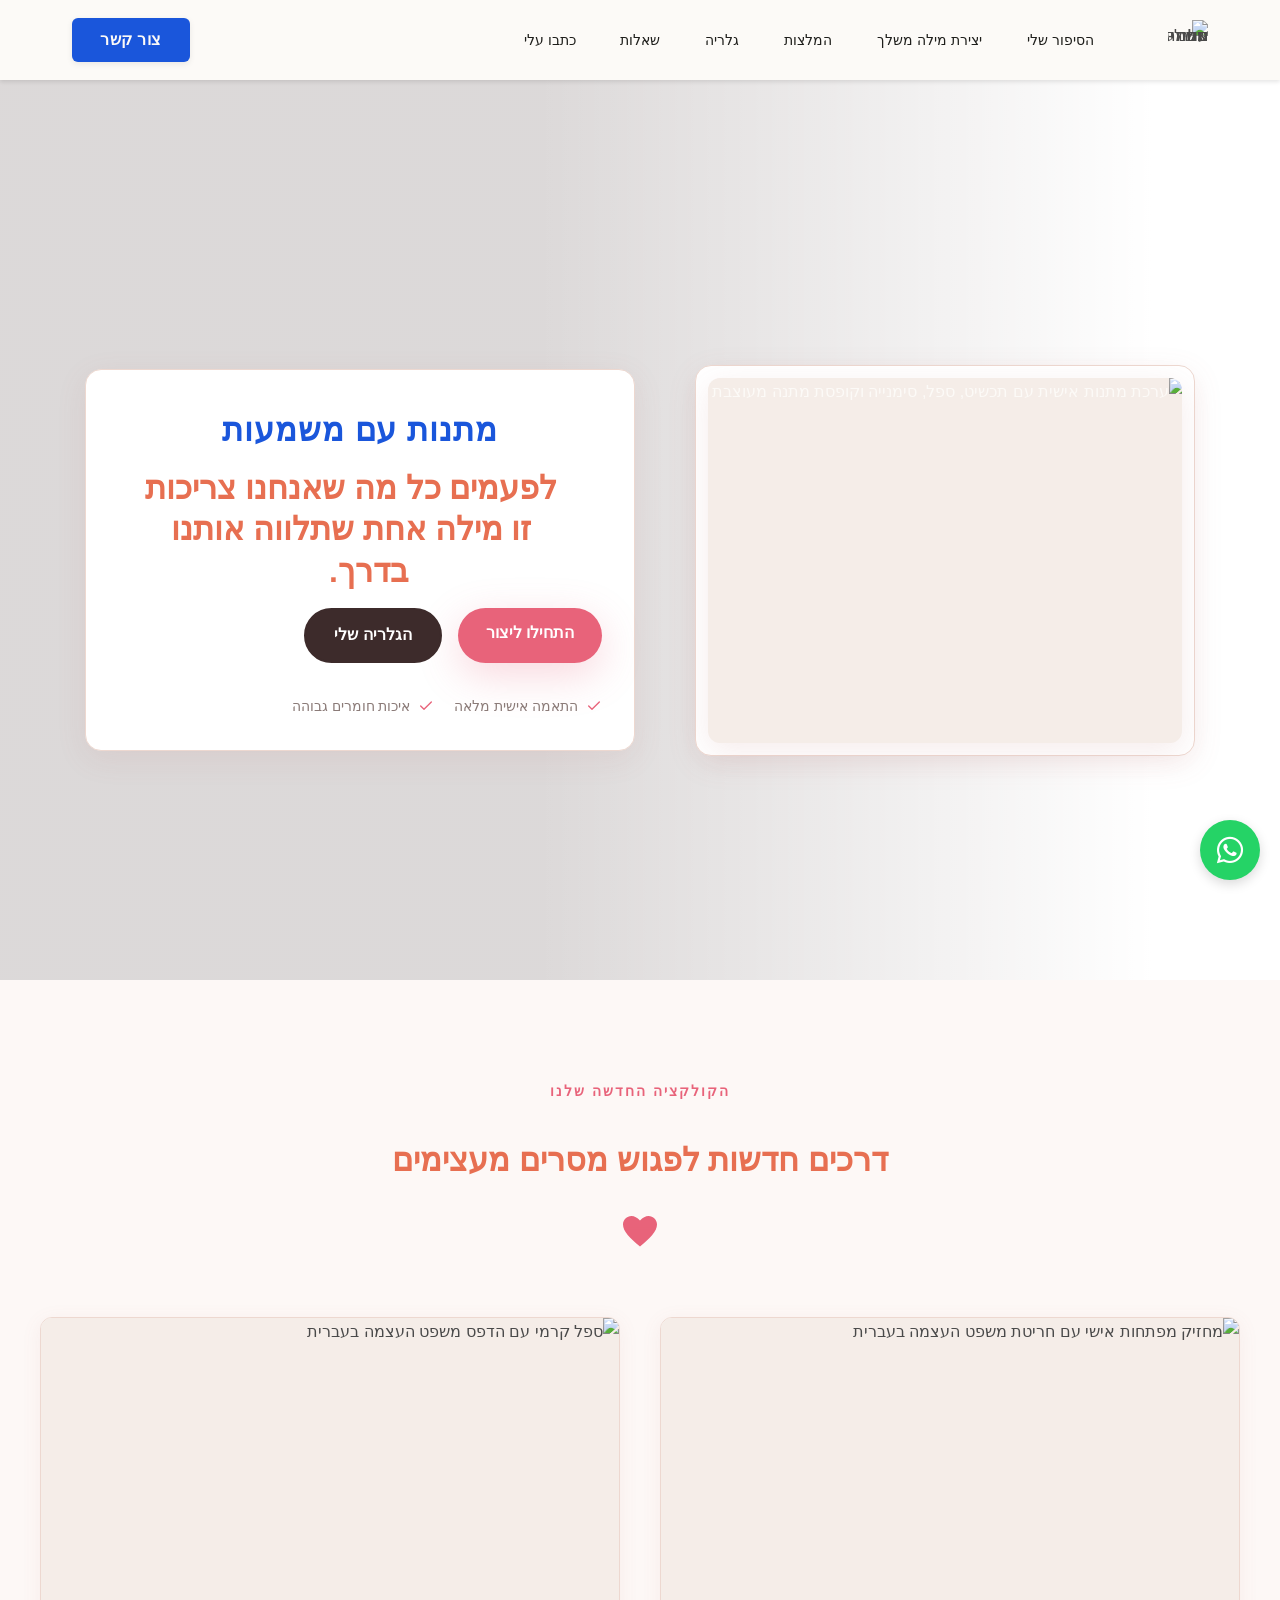
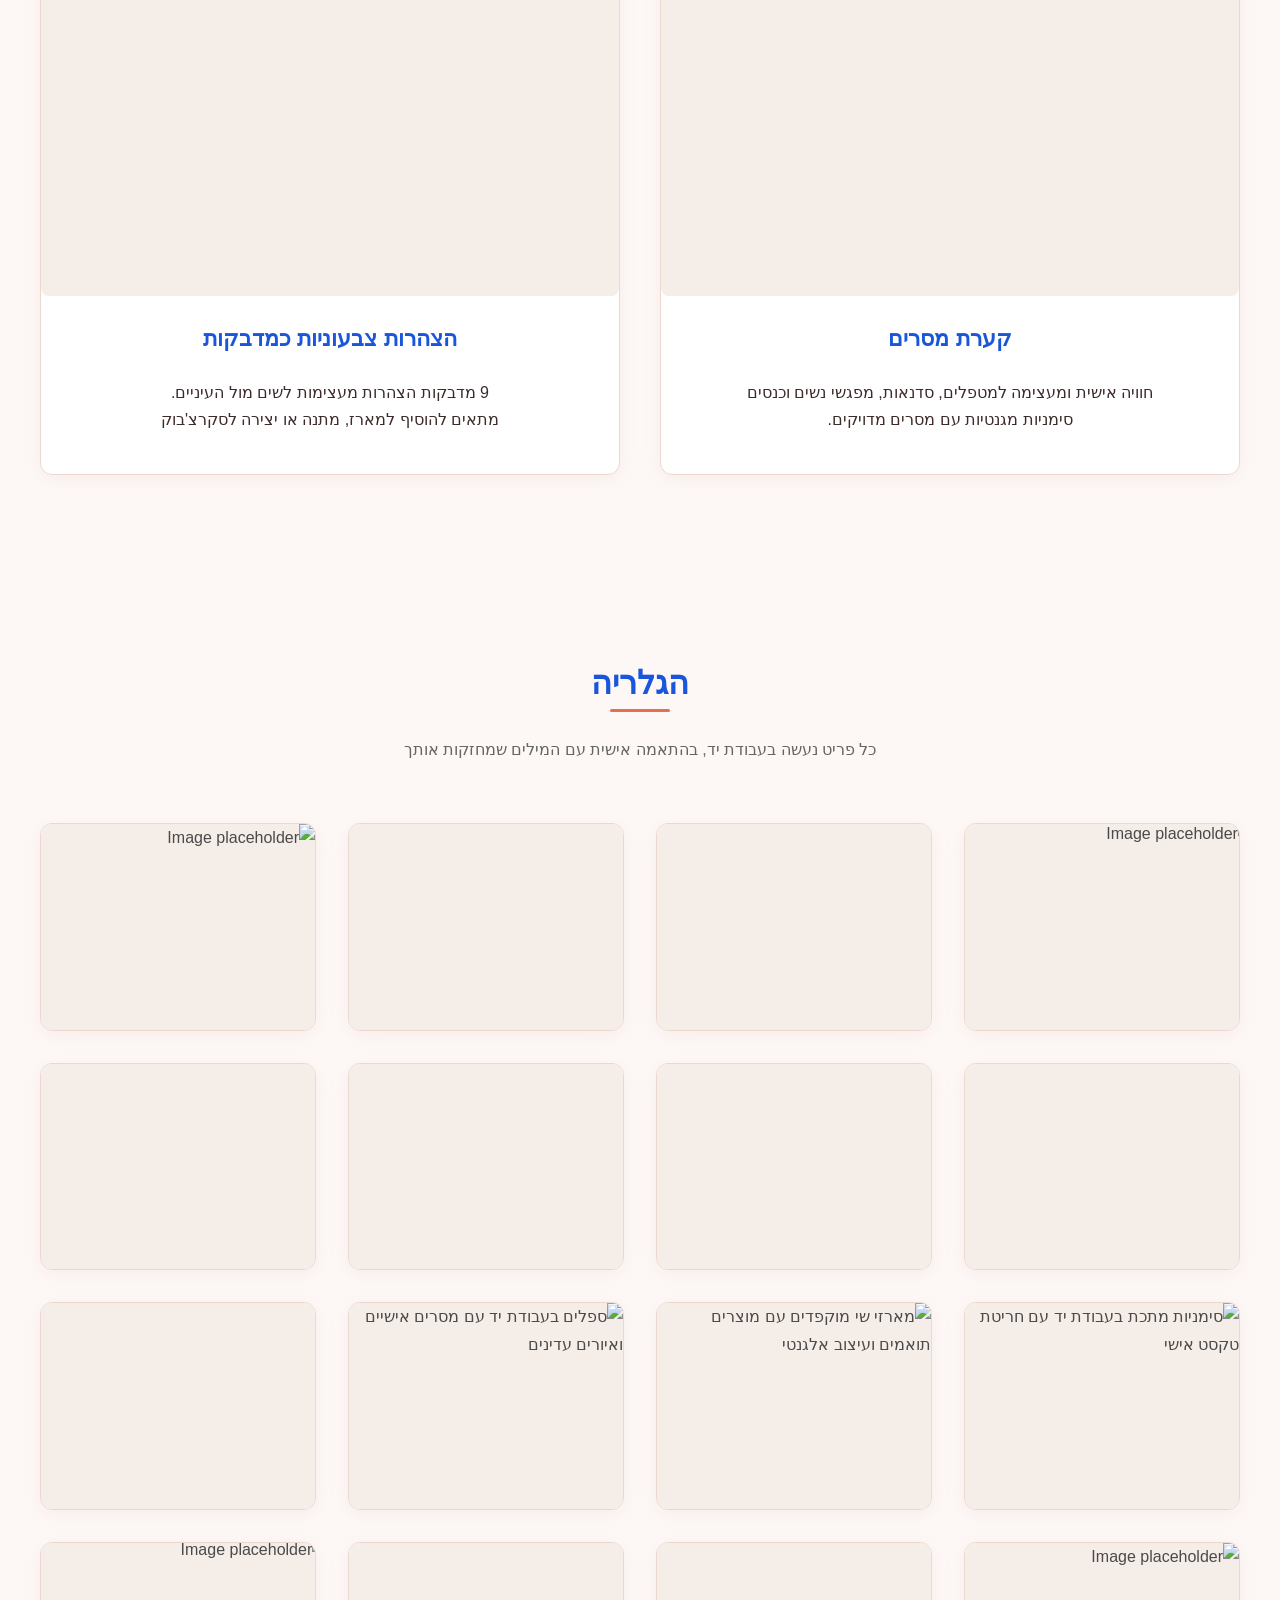
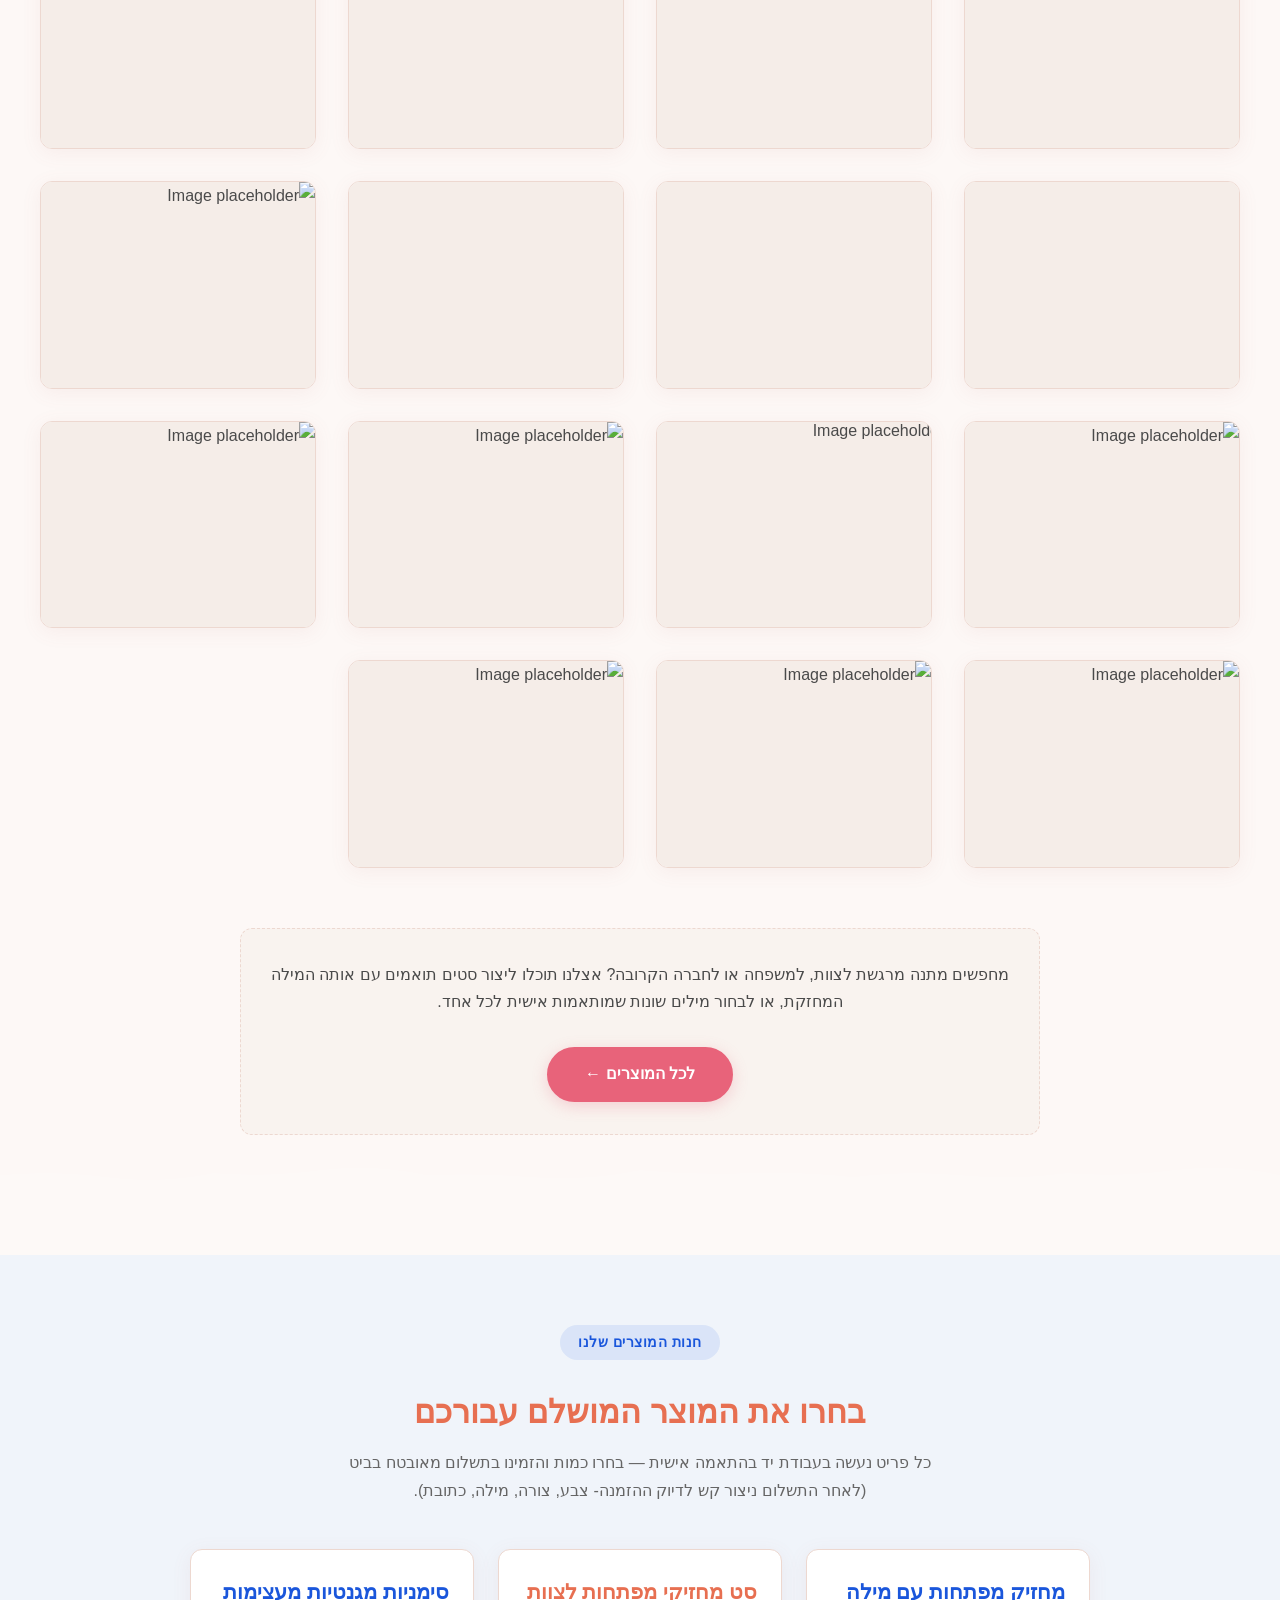
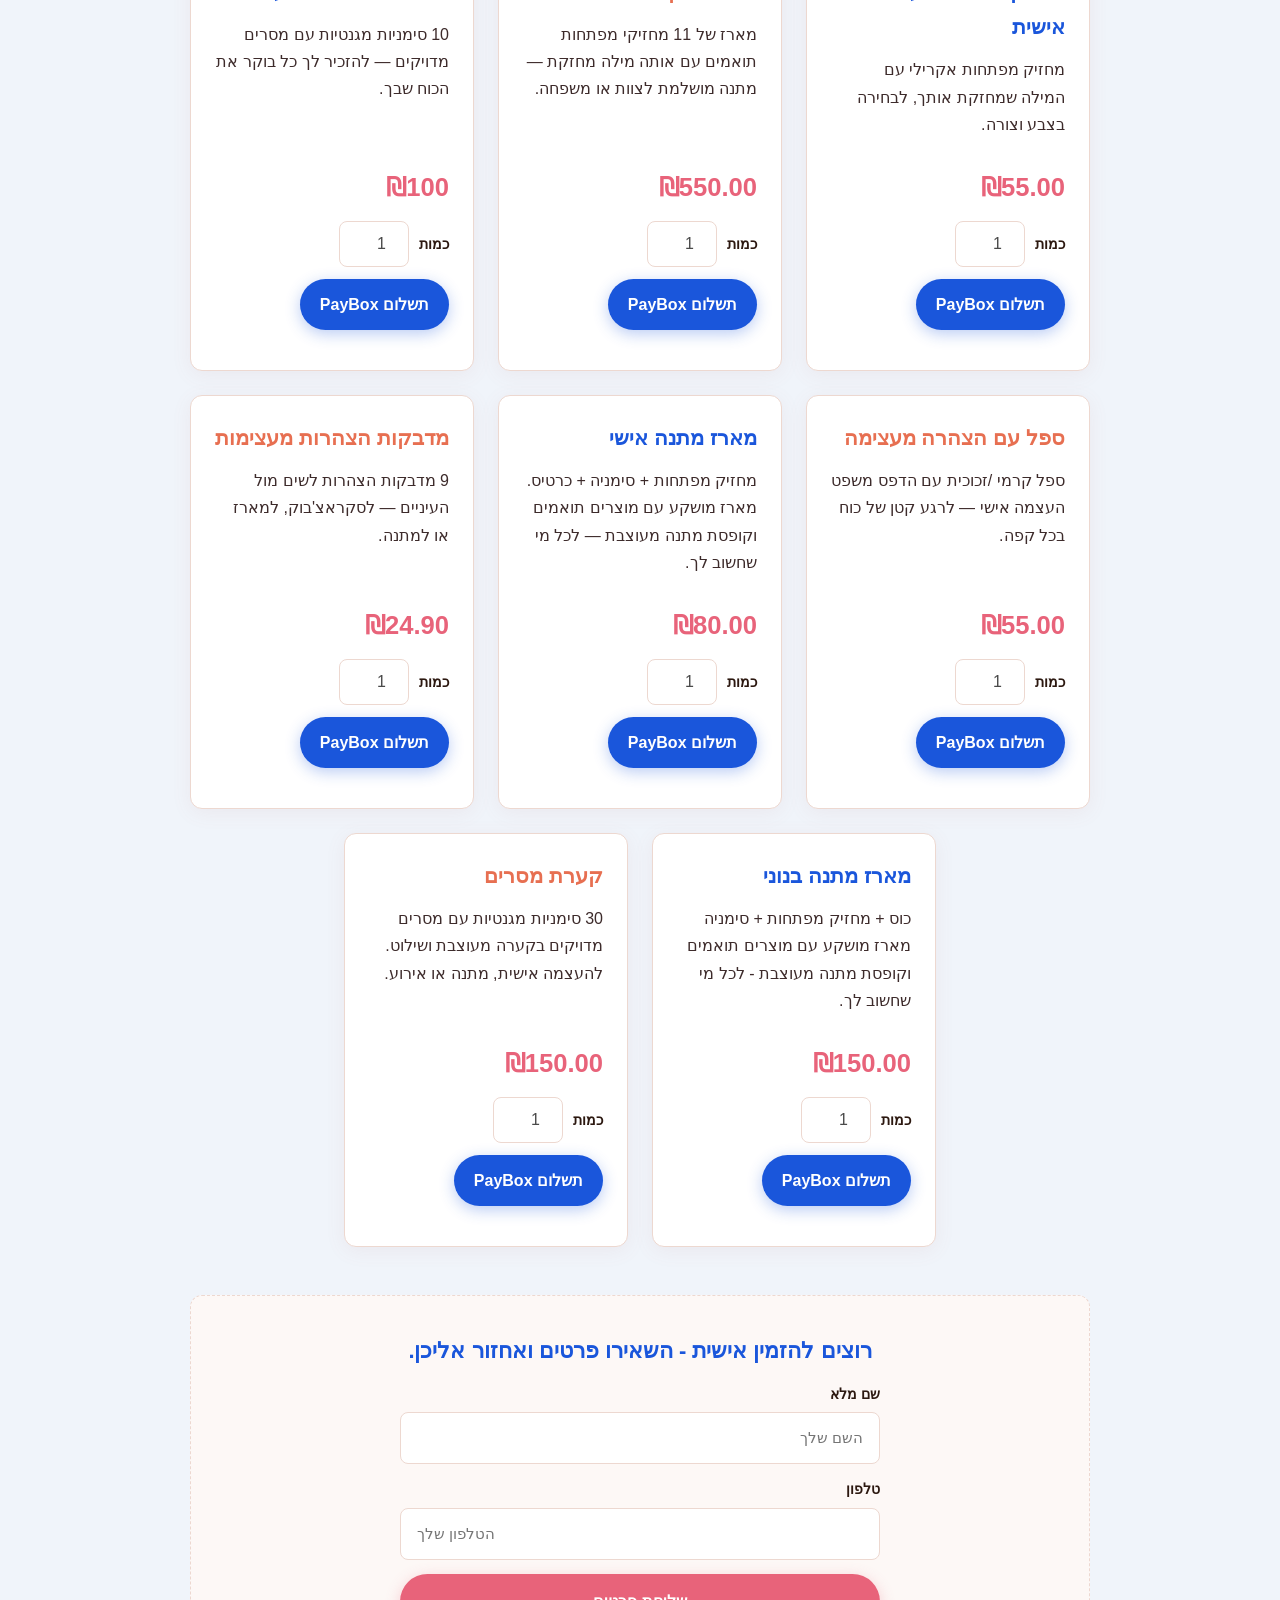
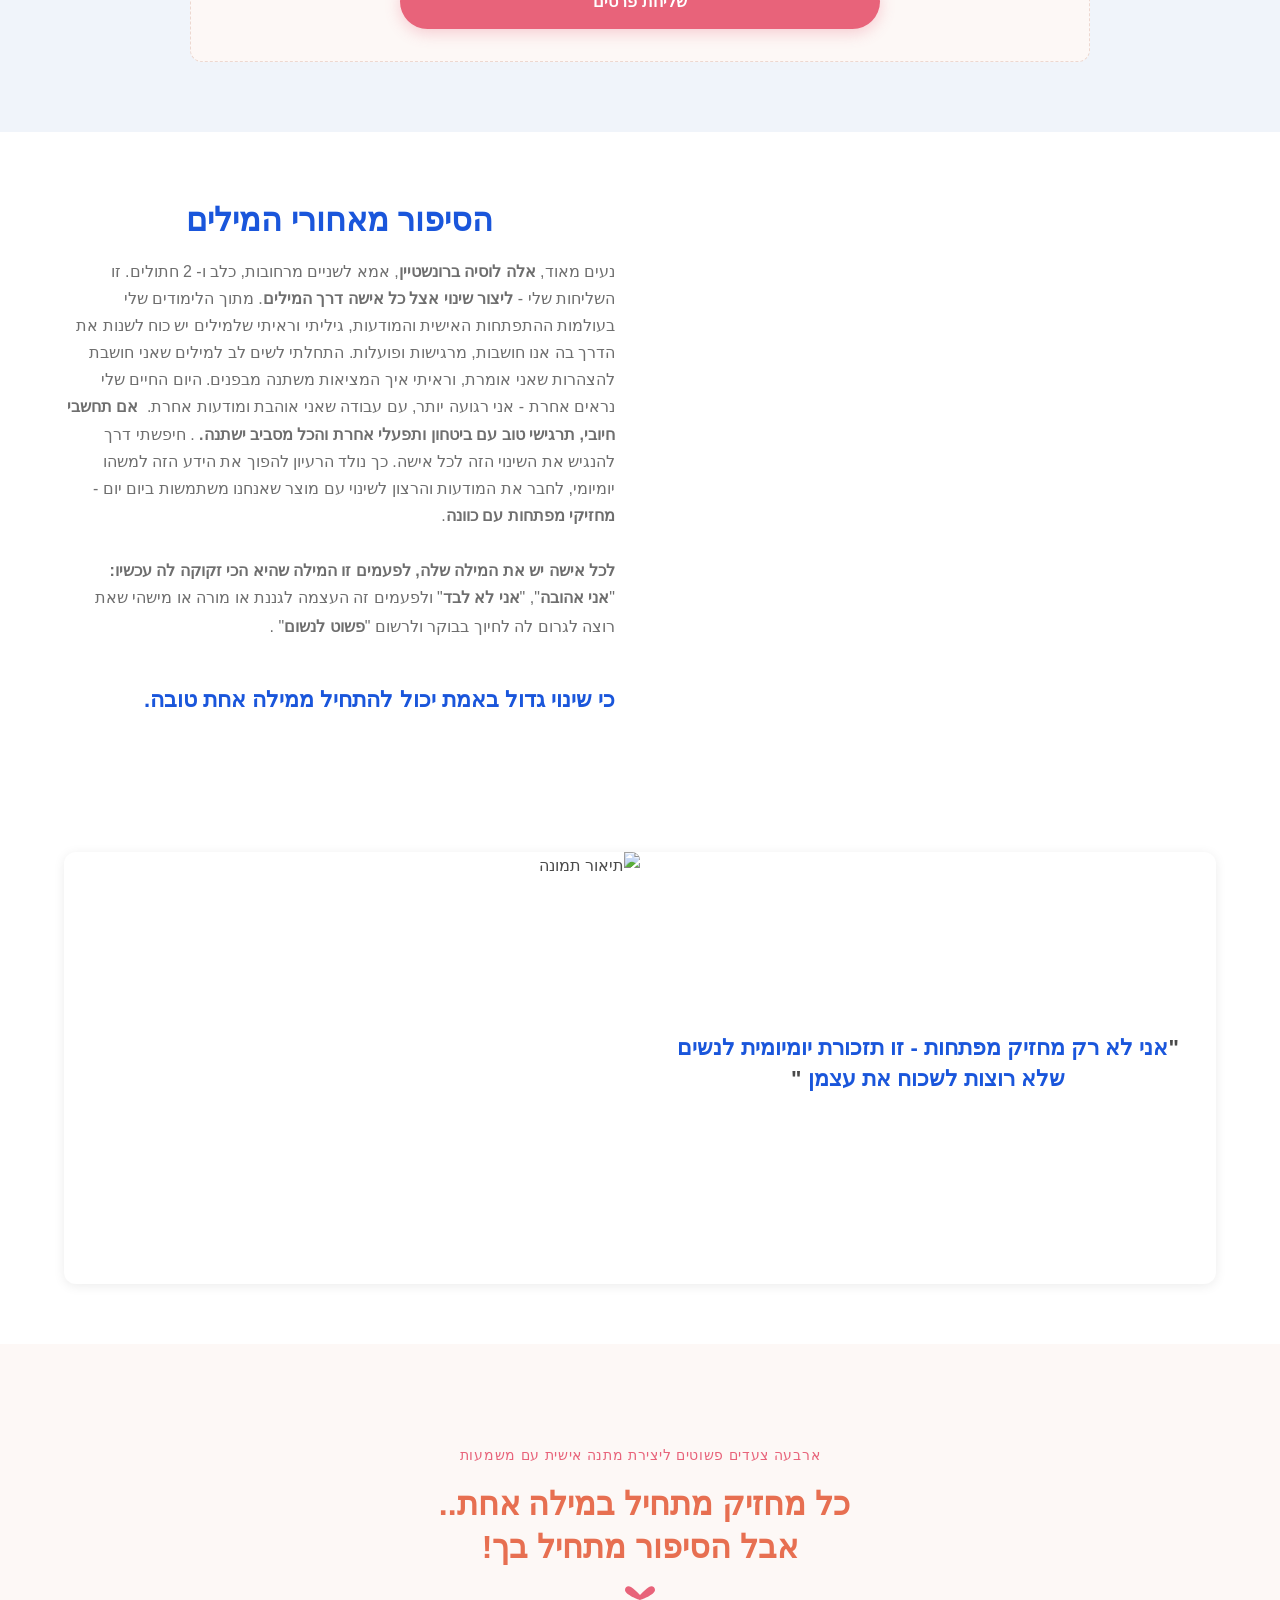
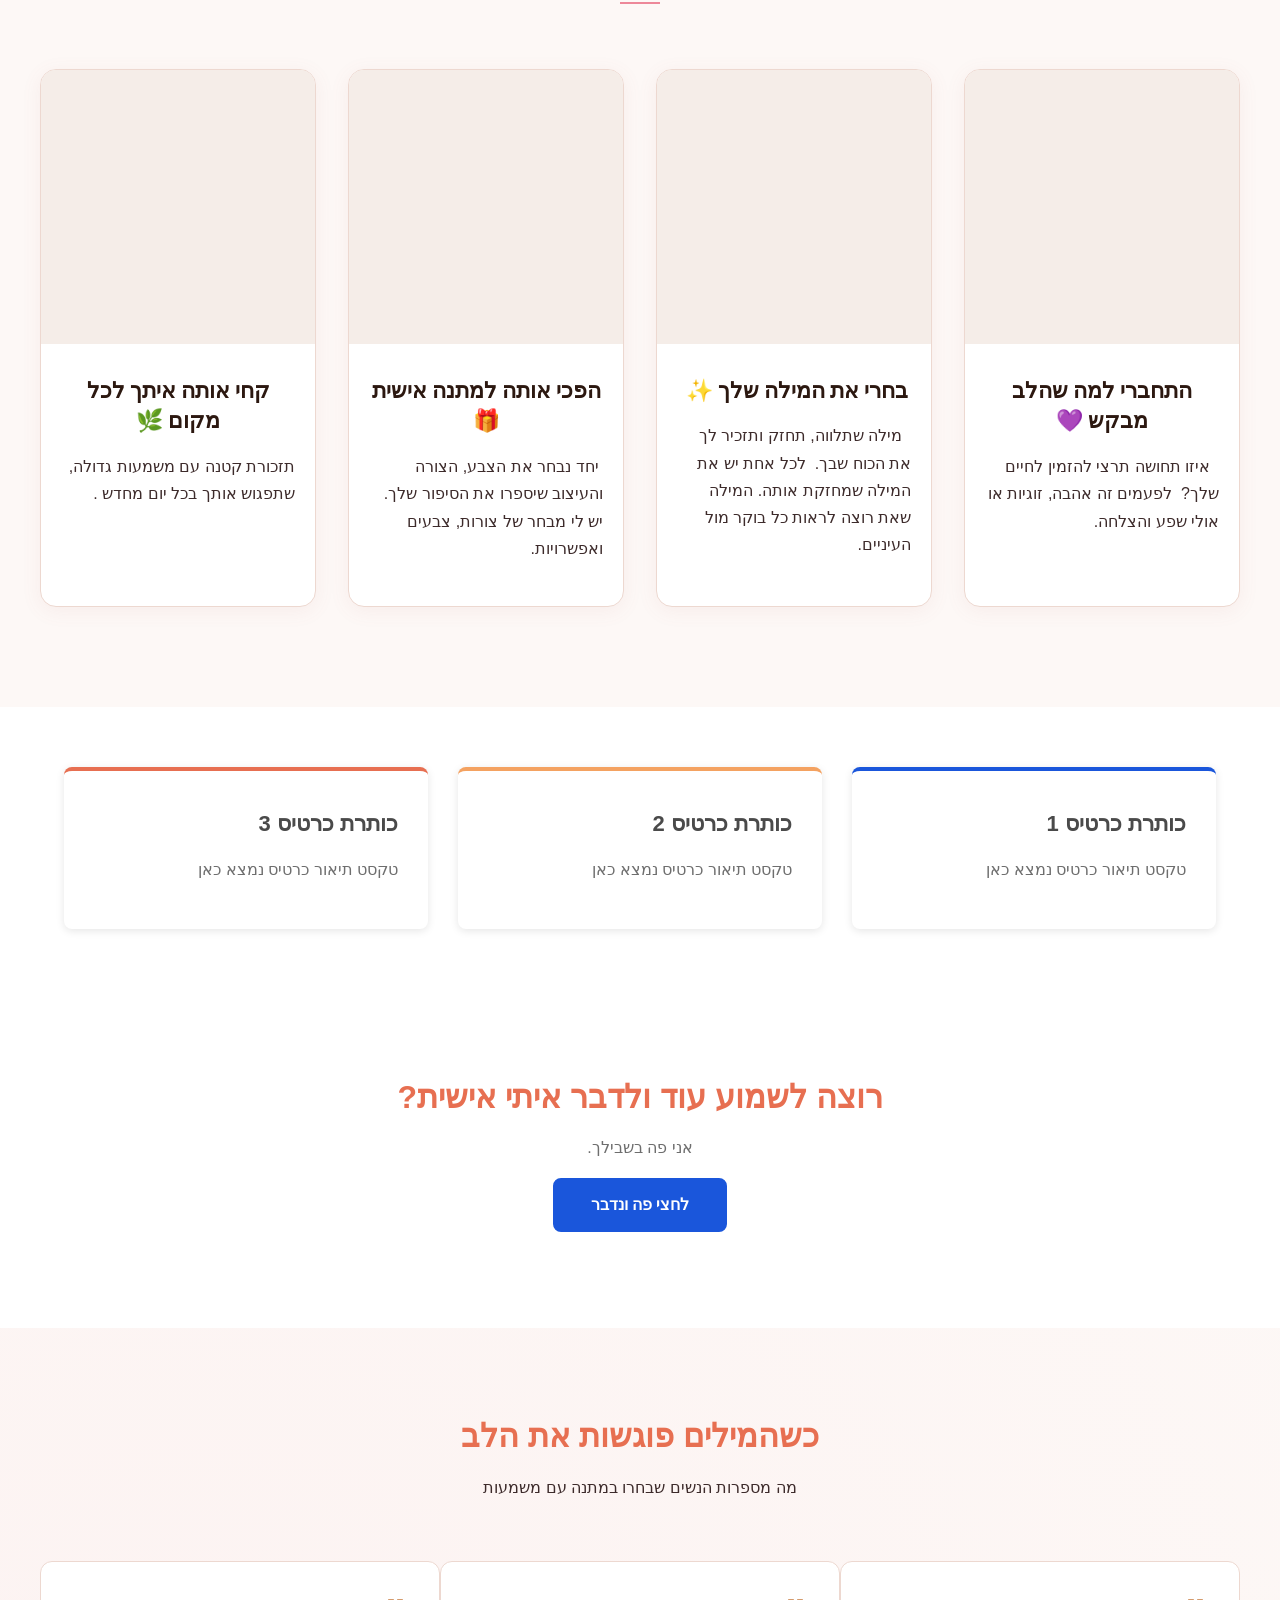
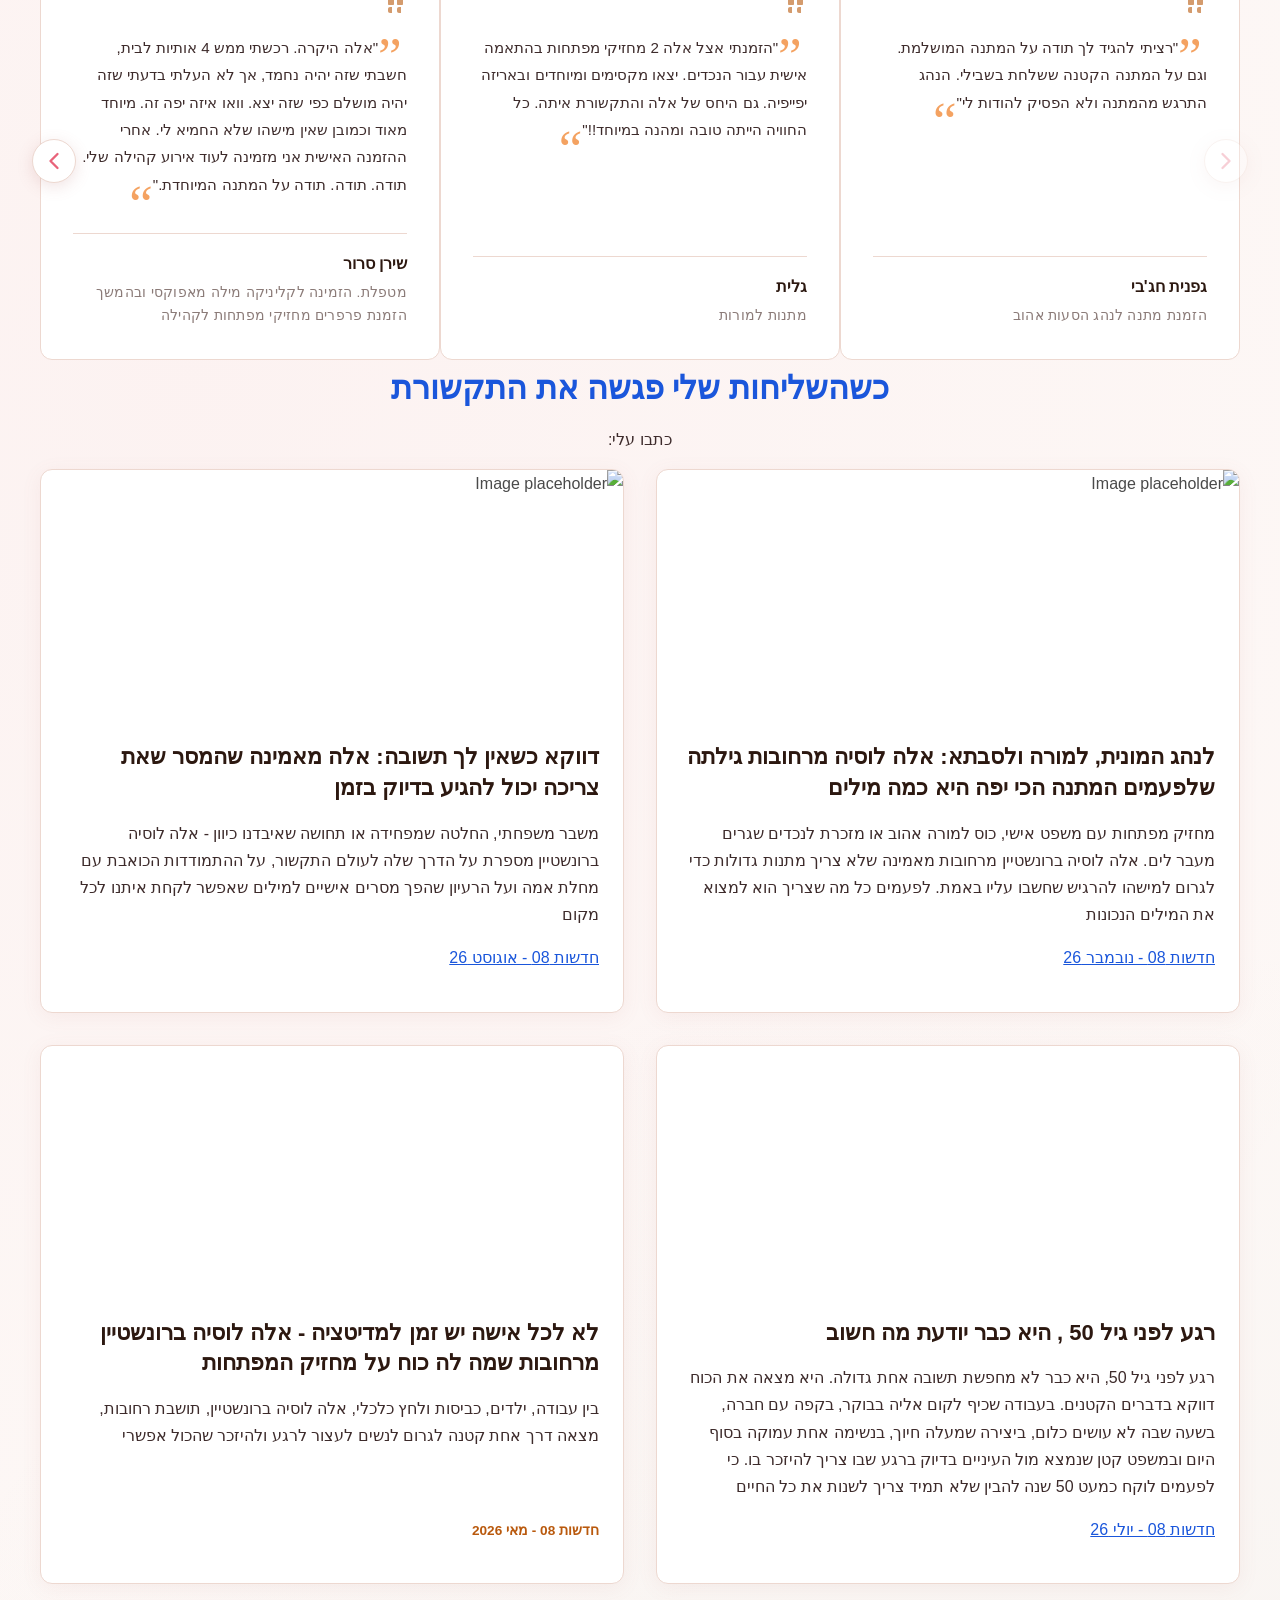
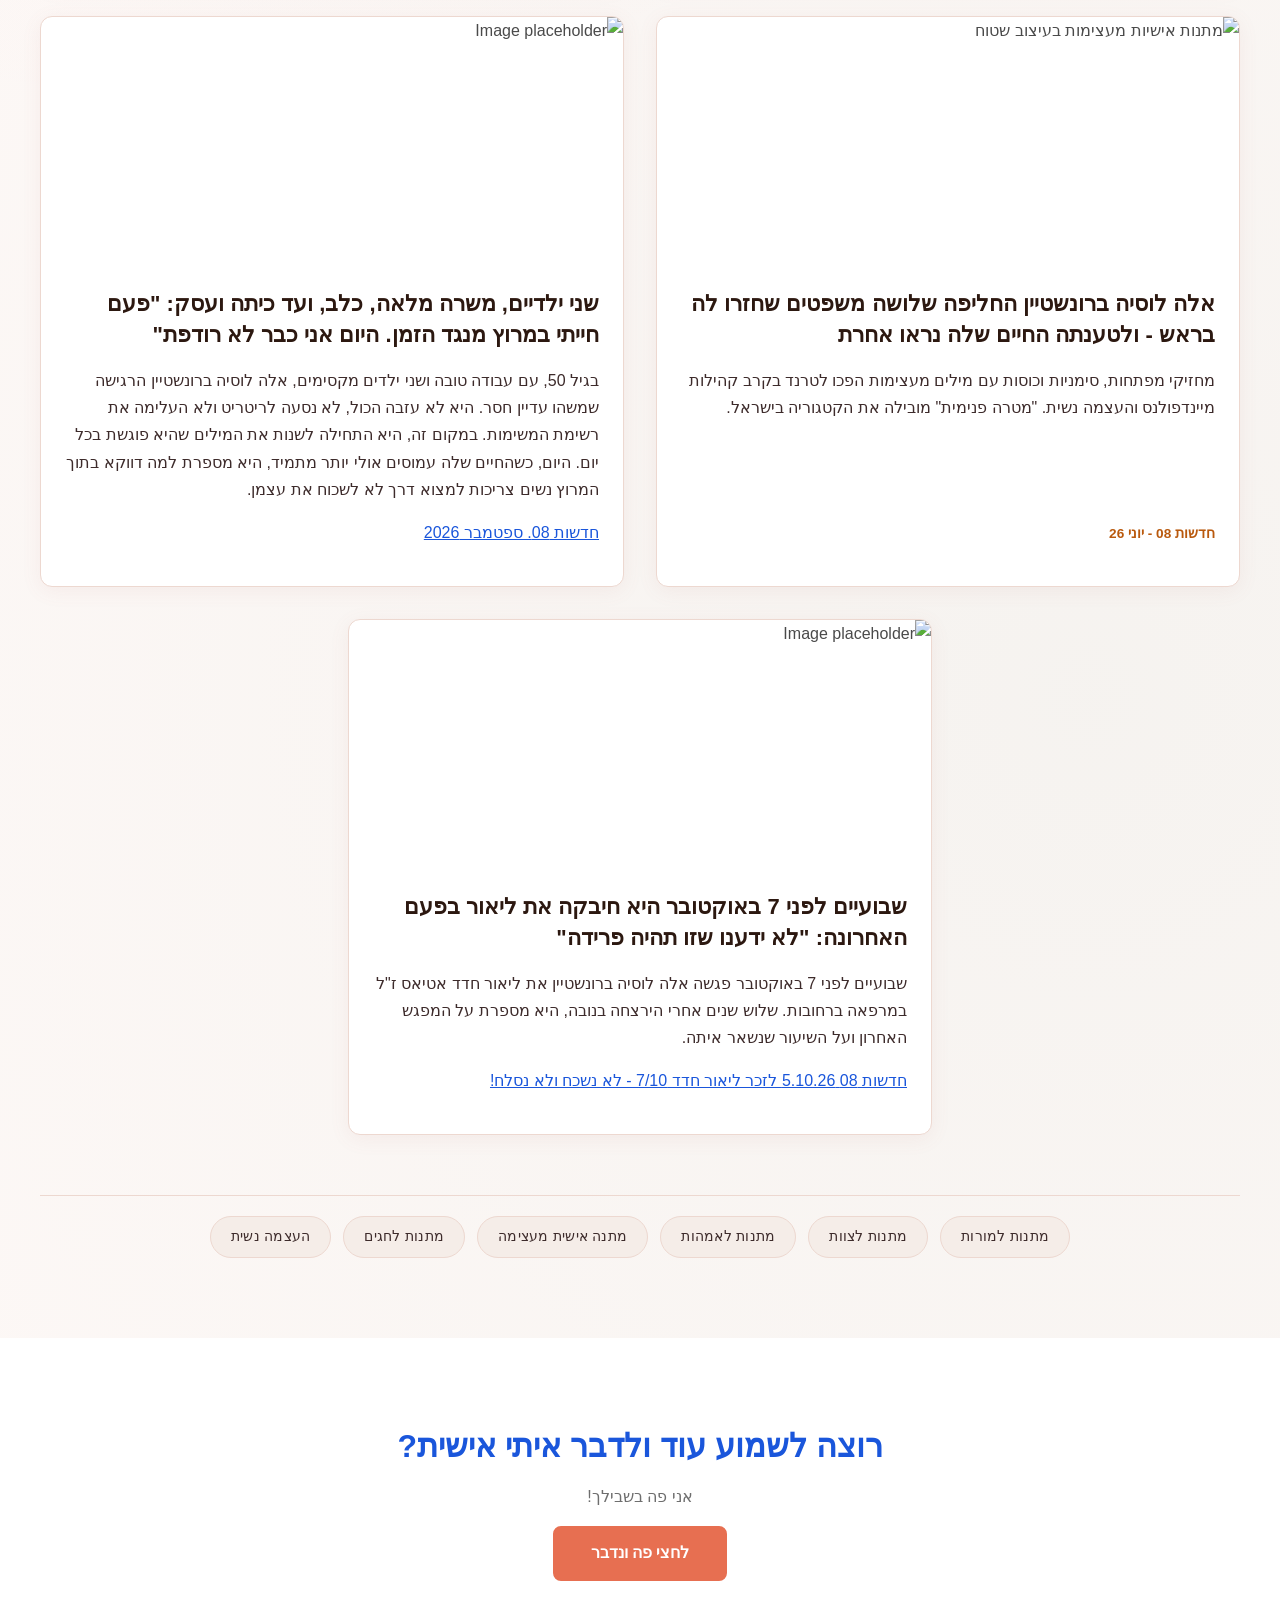
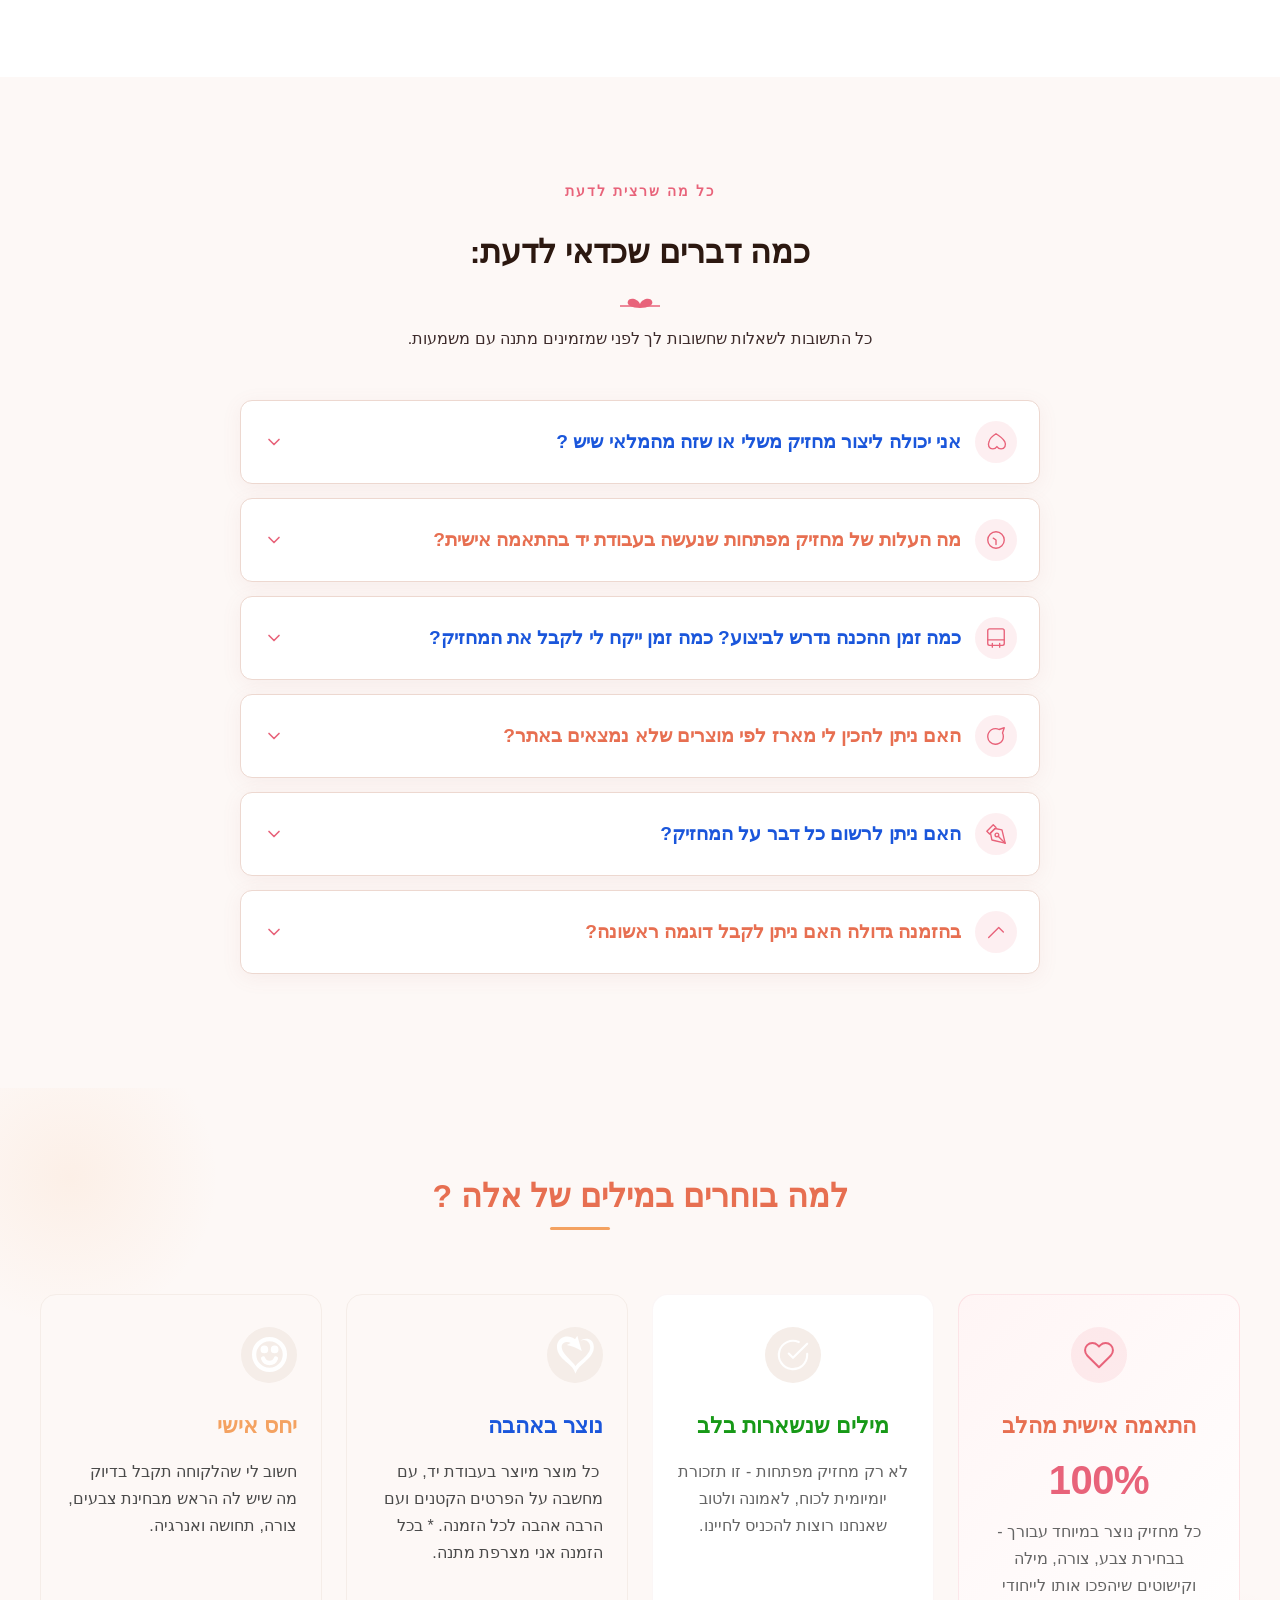
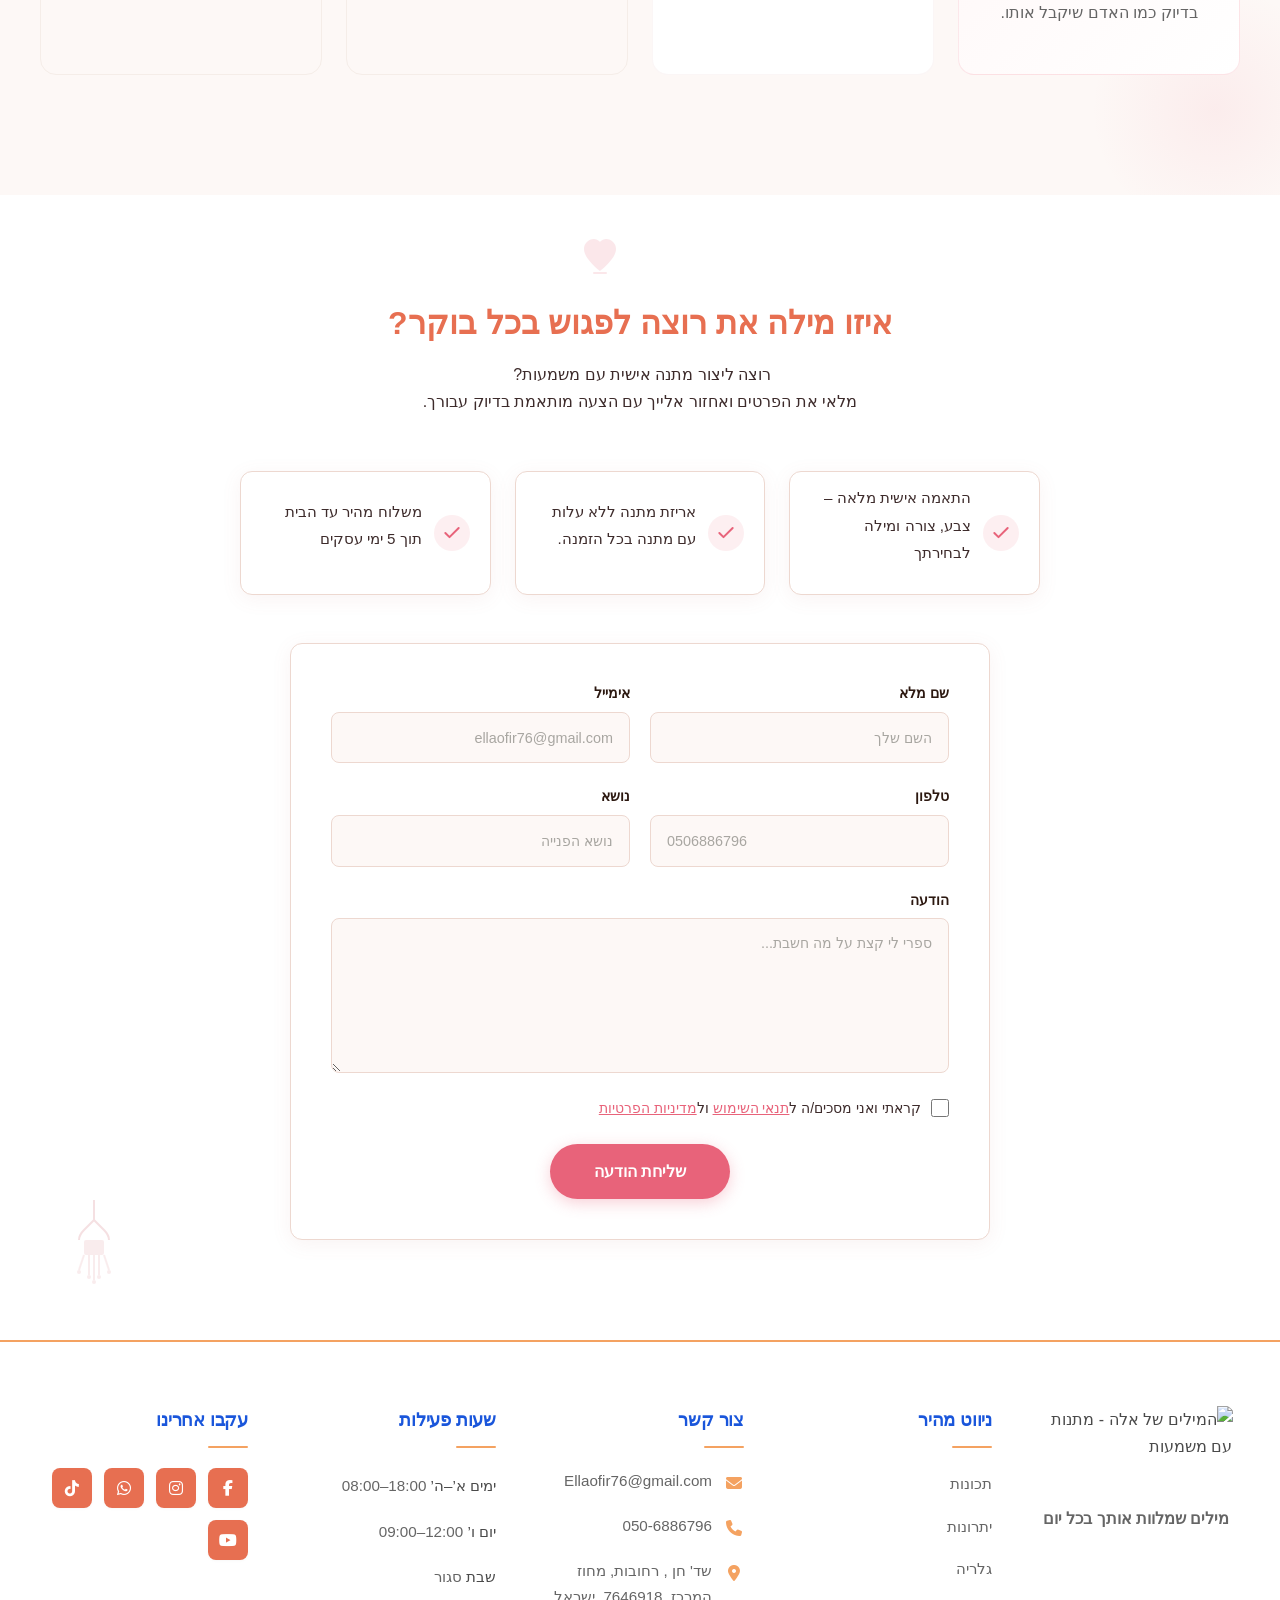
==== commit 72144bf6: "Background sync: Progressive GitHub Sync" ====
--- a/public/index.html
+++ b/public/index.html
@@ -1 +1 @@
-<!doctype html><html dir="rtl" lang="he"><head><meta charset="UTF-8"><meta content="width=device-width,initial-scale=1" name="viewport"><meta content="index, follow" name="robots"><title>עצבו לכם מחזיק מפתחות עם מסר מעצים — מטרה פנימית - מתנות עם משמעות</title><meta content="גלו אביזרים אישיים עם אמירות מחזקות כמו 'אני חזקה' או 'אני מצליחה'. צרו מחזיק מפתחות, ספל או סימניה בצבע, צורה ומילה שתזכיר לכם כל יום את הכוח שלכם. הפיחו משמעות בשולחן העבודה עוד היום." name="description"><meta content="מתנות בהתאמה אישית, מתנה להעצמה, אביזרים שולחניים מותאמים אישית, מתנות לחגים, מיתוג אירוע" name="keywords"><link href="/assets/favicon.ico" rel="icon" type="image/x-icon"><link href="/assets/favicon-16x16.png" rel="icon" type="image/png" sizes="16x16"><link href="/assets/favicon-32x32.png" rel="icon" type="image/png" sizes="32x32"><link href="/assets/favicon-48x48.png" rel="icon" type="image/png" sizes="48x48"><link href="/assets/favicon-192x192.png" rel="icon" type="image/png" sizes="192x192"><link href="/assets/favicon-512x512.png" rel="icon" type="image/png" sizes="512x512"><link href="/assets/apple-touch-icon.png" rel="apple-touch-icon"><script>!function(){"use strict";var t="f357de58-57a7-4955-bda0-ed214b456b21",e="https://api.zappy5.com/api/analytics/track",a=18e5,n=2592e6,o=!0,i=!0,r=!0;var s=function(){var e="zappy_visitor_"+t,a=null;try{if(a=localStorage.getItem(e)){var o=JSON.parse(a),i=Date.now();if(i-o.created<n)return o.lastSeen=i,localStorage.setItem(e,JSON.stringify(o)),o.id}}catch(t){console.warn("Zappy Analytics: LocalStorage not available")}var r="zv_"+Date.now()+"_"+Math.random().toString(36).substr(2,9);try{localStorage.setItem(e,JSON.stringify({id:r,created:Date.now(),lastSeen:Date.now()}))}catch(t){}return r}(),c=function(){var e="zappy_session_"+t,n=null;try{if(n=sessionStorage.getItem(e)){var o=JSON.parse(n),i=Date.now();if(i-o.timestamp<a)return o.timestamp=i,sessionStorage.setItem(e,JSON.stringify(o)),o.id}}catch(t){console.warn("Zappy Analytics: SessionStorage not available")}var r="zs_"+Date.now()+"_"+Math.random().toString(36).substr(2,9);try{sessionStorage.setItem(e,JSON.stringify({id:r,timestamp:Date.now()}))}catch(t){}return r}();function l(a,n){n=n||{};var o={website_id:t,event_type:a,page_path:window.location.pathname,referrer:document.referrer||"direct",visitor_id:s,session_id:c,metadata:n};if(navigator.sendBeacon){var i=new Blob([JSON.stringify(o)],{type:"application/json"});navigator.sendBeacon(e,i)}else fetch(e,{method:"POST",headers:{"Content-Type":"application/json"},body:JSON.stringify(o),keepalive:!0}).catch(function(t){console.warn("Zappy Analytics: Failed to track event",t)})}o&&l("pageview",{title:document.title,url:window.location.href}),i&&document.addEventListener("click",function(t){var e=t.target;if("BUTTON"===e.tagName||e.closest("button")){var a="BUTTON"===e.tagName?e:e.closest("button");l("click",{element:"button",text:a.textContent.trim().substring(0,100),id:a.id||null,class:a.className||null})}else if("A"===e.tagName||e.closest("a")){var n="A"===e.tagName?e:e.closest("a");l("navigation",{element:"link",text:n.textContent.trim().substring(0,100),href:n.href,external:n.hostname!==window.location.hostname})}},!0),r&&document.addEventListener("submit",function(t){var e=t.target;l("form_submit",{form_id:e.id||null,form_name:e.name||null,form_action:e.action||null,form_method:e.method||"GET"})},!0);var d=Date.now();window.addEventListener("beforeunload",function(){l("page_unload",{time_on_page:Math.floor((Date.now()-d)/1e3),page_path:window.location.pathname})}),window.zappyAnalytics={track:l,getVisitorId:function(){return s},getSessionId:function(){return c}}}()</script><script>!function(){"use strict";if(!window.zappyFireMarketingEvent){var t={begin_checkout:"checkout_started",purchase:"checkout_complete",add_to_cart:"add_to_cart",view_product:"view_product"},e={whatsapp_click:{ga4:"contact",meta:"Contact",gtm:"whatsapp_click",ecom:!1},phone_click:{ga4:"contact",meta:"Contact",gtm:"phone_click",ecom:!1},contact_form_submitted:{ga4:"generate_lead",meta:"Lead",gtm:"contact_form_submitted",ecom:!1},checkout_started:{ga4:"begin_checkout",meta:"InitiateCheckout",gtm:"begin_checkout",ecom:!0},checkout_complete:{ga4:"purchase",meta:"Purchase",gtm:"purchase",ecom:!0},product_inquiry:{ga4:"generate_lead",meta:"Lead",gtm:"product_inquiry",ecom:!1},add_to_cart:{ga4:"add_to_cart",meta:"AddToCart",gtm:"add_to_cart",ecom:!0},view_product:{ga4:"view_item",meta:"ViewContent",gtm:"view_item",ecom:!0}};window.zappyFlushPendingMetaEvents=l,window.zappyFireMarketingEvent=function(r,n,o){try{o=o||{};var p=t[r]||r,d=e[p];if(!d)return;(n=n||{}).pagePath||n.page_path||(n.pagePath=a());var l="",m=!1,s=!1;if("checkout_complete"===p&&(m=!(!(l=String(n.orderId||n.order_id||n.transaction_id||""))||!function(t){if(!t)return!1;try{return"1"===window.sessionStorage.getItem(c(t))}catch(t){return!1}}(l)),s=!(!l||!u(l)),m&&s))return;if(!o.skipFirstParty&&!m)try{window.zappyAnalytics&&"function"==typeof window.zappyAnalytics.track&&window.zappyAnalytics.track(p,n)}catch(t){}if(!m){try{if(window.dataLayer=window.dataLayer||[],d.ecom){var _=i(p,n),h={};_.transaction_id&&(h.transaction_id=_.transaction_id),null!=_.value&&(h.value=_.value),_.currency&&(h.currency=_.currency),_.items&&(h.items=_.items),window.dataLayer.push({ecommerce:null}),window.dataLayer.push({event:d.gtm,ecommerce:h}),"checkout_complete"!==p&&"checkout_started"!==p||(window.dataLayer.push({ecommerce:null}),window.dataLayer.push({event:p,ecommerce:h}))}else{var w={event:d.gtm};for(var f in n)Object.prototype.hasOwnProperty.call(n,f)&&(w[f]=n[f]);window.dataLayer.push(w)}}catch(t){}l&&function(t){if(t)try{window.sessionStorage.setItem(c(t),"1")}catch(t){}}(l)}}catch(t){}};var r=Object.create(null);document.addEventListener("click",function(t){try{var e=t.target;if(!e)return;var r=s(e,".whatsapp-float, a.whatsapp-float, [data-zappy-whatsapp]"),n=function(t){for(var e=t;e&&e!==document;){if("A"===e.tagName)return e;e=e.parentElement}return null}(e),i=n&&n.href||"";if(r||n&&function(t){if(!t)return!1;var e=String(t).toLowerCase();return-1!==e.indexOf("wa.me/")||-1!==e.indexOf("api.whatsapp.com")||-1!==e.indexOf("whatsapp.com/send")||0===e.indexOf("whatsapp:")}(i)){if(!m("wa:"+i)){var c=r?"float":"link";window.zappyFireMarketingEvent("whatsapp_click",{source:c,href:i||null,pagePath:a()})}return}var o=s(e,".phone-header-btn, .nav-phone-btn, .call-btn, [data-zappy-phone]"),u="";if(n&&n.href&&0===String(n.href).toLowerCase().indexOf("tel:")?u=n.href:o&&o.href&&0===String(o.href).toLowerCase().indexOf("tel:")&&(u=o.href),o||u){var p="";return u&&(p=String(u).replace(/^tel:/i,"").trim()),void(m("tel:"+(p||o&&o.id||"btn"))||window.zappyFireMarketingEvent("phone_click",{source:o?"button":"link",phone:p||null,href:u||null,pagePath:a()}))}}catch(t){}},!0)}function a(){try{if(window.ZAPPY_CONFIG&&window.ZAPPY_CONFIG.currentPagePath)return window.ZAPPY_CONFIG.currentPagePath}catch(t){}try{return window.location.pathname||"/"}catch(t){return"/"}}function n(t){var e=(t=t||{}).items||t.cartItems||t.cart_items||t.lineItems||[];Array.isArray(e)||(e=[]);for(var r=[],a=0;a<e.length;a++){var n=e[a];if(n&&"object"==typeof n){var i=String(n.item_id||n.productId||n.product_id||n.id||"").trim(),c=String(n.item_name||n.productName||n.product_name||n.name||"").trim(),o=parseFloat(null!=n.price?n.price:null!=n.unitPrice?n.unitPrice:0)||0,u=Math.max(1,parseInt(null!=n.quantity?n.quantity:null!=n.qty?n.qty:1,10)||1);(i||c)&&r.push({item_id:i||c,item_name:c||i,price:o,quantity:u})}}return r}function i(t,e){var r=n(e=e||{}),i=parseFloat(null!=e.value?e.value:null!=e.total?e.total:0)||0,c=String(e.currency||"USD").toUpperCase();if("checkout_complete"===t)return{transaction_id:String(e.transaction_id||e.orderId||e.order_id||e.orderNumber||"")||void 0,value:i,currency:c,items:r};if("checkout_started"===t)return{value:i,currency:c,items:r};if("add_to_cart"===t){var o=r.length?r:[{item_id:String(e.productId||e.product_id||""),item_name:String(e.productName||e.product_name||""),price:parseFloat(null!=e.value?e.value:null!=e.price?e.price:0)||0,quantity:parseInt(null!=e.quantity?e.quantity:1,10)||1}].filter(function(t){return t.item_id||t.item_name});return{value:i||(o[0]?o[0].price*o[0].quantity:0),currency:c,items:o}}if("view_product"===t){var u=r.length?r:[{item_id:String(e.productId||e.product_id||""),item_name:String(e.productName||e.product_name||""),price:parseFloat(null!=e.price?e.price:null!=e.value?e.value:0)||0,quantity:1}].filter(function(t){return t.item_id||t.item_name});return{currency:c,value:i||(u[0]?u[0].price:0),items:u}}return"whatsapp_click"===t||"phone_click"===t?{method:"whatsapp_click"===t?"whatsapp":"phone",page_path:e.pagePath||a()}:"contact_form_submitted"===t||"product_inquiry"===t?{page_path:e.pagePath||a()}:e}function c(t){return"zappy_purchase_fired_"+String(t||"")}function o(t){return"zappy_purchase_meta_fired_"+String(t||"")}function u(t){if(!t)return!1;try{return"1"===window.sessionStorage.getItem(o(t))}catch(t){return!1}}function p(t){if(t)try{window.sessionStorage.setItem(o(t),"1")}catch(t){}}function d(){try{return Array.isArray(window.__zappyPendingMetaEvents)||(window.__zappyPendingMetaEvents=[]),window.__zappyPendingMetaEvents}catch(t){return[]}}function l(){if("function"==typeof window.fbq){var t=d().slice();try{window.__zappyPendingMetaEvents=[]}catch(t){}for(var e=0;e<t.length;e++){var r=t[e];if(r&&r.eventName&&(!r.orderId||!u(r.orderId)))try{window.fbq("track",r.eventName,r.params||{}),r.orderId&&p(r.orderId)}catch(t){}}}}function m(t){var e=Date.now();return!!(r[t]&&e-r[t]<800)||(r[t]=e,!1)}function s(t,e){return t&&t.closest?t.closest(e):null}}()</script><meta content="עצבו לכם מחזיק מפתחות עם מסר מעצים — מטרה פנימית - מתנות עם משמעות" property="og:title"><meta content="גלו אביזרים אישיים עם אמירות מחזקות כמו 'אני חזקה' או 'אני מצליחה'. צרו מחזיק מפתחות, ספל או סימניה בצבע, צורה ומילה שתזכיר לכם כל יום את הכוח שלכם. הפיחו משמעות בשולחן העבודה עוד היום." property="og:description"><meta content="https://ellaswords.co.il/assets/business-general-service-upload-1783419929621-og.jpg" property="og:image"><meta content="summary_large_image" name="twitter:card"><meta content="עצבו לכם מחזיק מפתחות עם מסר מעצים — מטרה פנימית - מתנות עם משמעות" name="twitter:title"><meta content="גלו אביזרים אישיים עם אמירות מחזקות כמו 'אני חזקה' או 'אני מצליחה'. צרו מחזיק מפתחות, ספל או סימניה בצבע, צורה ומילה שתזכיר לכם כל יום את הכוח שלכם. הפיחו משמעות בשולחן העבודה עוד היום." name="twitter:description"><meta content="https://ellaswords.co.il/assets/business-general-service-upload-1783419929621-og.jpg" name="twitter:image"><script type="application/ld+json">{"@context":"https://schema.org","@graph":[{"@type":"LocalBusiness","@id":"https://ellaswords.co.il#organization","name":"המילים של אלה - מתנות עם משמעות","url":"https://ellaswords.co.il","description":"A personalized accessories brand centered around empowering affirmations and positive self-talk. The brand sells customizable keychains, bookmarks, gift sets, and mugs, each featuring a powerful personal declaration such as 'I am strong', 'I am successful', or 'I am loved'. The concept is rooted in the belief that placing an empowering word in front of your eyes daily can shift your mindset and transform your reality. Customers choose their own color, shape, and word to create a deeply personal talisman. The brand also offers matching gift products for loved ones, creating a community of empowerment and mindfulness.","address":{"@type":"PostalAddress","streetAddress":"שד' חן , רחובות, מחוז המרכז, 7646918, ישראל"},"contactPoint":[{"@type":"ContactPoint","contactType":"customer service","email":"ellaofir76@gmail.com","telephone":"0506886796"}]},{"@type":"WebSite","@id":"https://ellaswords.co.il#website","url":"https://ellaswords.co.il","name":"המילים של אלה - מתנות עם משמעות","publisher":{"@id":"https://ellaswords.co.il#organization"}},{"@type":"ContactPage","@id":"https://ellaswords.co.il#contactpage","url":"https://ellaswords.co.il","name":"עצבו לכם מחזיק מפתחות עם מסר מעצים — מטרה פנימית - מתנות עם משמעות","mainEntity":{"@id":"https://ellaswords.co.il#organization"},"potentialAction":{"@type":"CommunicateAction","target":{"@type":"EntryPoint","urlTemplate":"https://ellaswords.co.il/api/email/contact-form","actionPlatform":["http/method=POST"],"contentType":"application/json"},"instrument":[{"@type":"PropertyValue","name":"name","propertyID":"text","valueRequired":true,"description":"השם שלך"},{"@type":"PropertyValue","name":"email","propertyID":"email","valueRequired":true,"description":"ellaofir76@gmail.com"},{"@type":"PropertyValue","name":"phone","propertyID":"tel","valueRequired":false,"description":"0506886796"},{"@type":"PropertyValue","name":"subject","propertyID":"text","valueRequired":false,"description":"נושא הפנייה"},{"@type":"PropertyValue","name":"message","propertyID":"textarea","valueRequired":true,"description":"ספרי לי קצת על מה חשבת..."},{"@type":"PropertyValue","name":"privacy_consent","propertyID":"checkbox","valueRequired":true}]}}]}</script><meta content="https://ellaswords.co.il" property="og:url"><meta content="website" property="og:type"><meta content="he_IL" property="og:locale"><style>.skip-link{position:absolute;top:0;left:0;transform:translateY(-200%);padding:12px 18px;background:var(--bg-dark,#1a1a1a);color:var(--text-light,#fff);font-weight:600;border-radius:0 0 8px 0;z-index:10000}.skip-link:focus{transform:none;outline:2px solid var(--ring,#fff);outline-offset:2px}:focus-visible{outline:2px solid var(--ring,currentColor);outline-offset:3px}</style><link href="/assets/favicon.ico" rel="icon" type="image/x-icon"><link href="/assets/favicon-16x16.png" rel="icon" type="image/png" sizes="16x16"><link href="/assets/favicon-32x32.png" rel="icon" type="image/png" sizes="32x32"><link href="/assets/favicon-48x48.png" rel="icon" type="image/png" sizes="48x48"><link href="/assets/favicon-192x192.png" rel="icon" type="image/png" sizes="192x192"><link href="/assets/favicon-512x512.png" rel="icon" type="image/png" sizes="512x512"><link href="/assets/apple-touch-icon.png" rel="apple-touch-icon"><link href="https://cdn.jsdelivr.net/npm/vanilla-cookieconsent@3/dist/cookieconsent.css" rel="stylesheet"><style data-zappy-section-v2-css="true">.index-testimonials-section{position:relative;background-color:#fdf8f6;background-image:radial-gradient(circle at 15% 20%,rgba(232,99,122,.04) 0,transparent 50%),radial-gradient(circle at 85% 80%,rgba(127,160,137,.06) 0,transparent 50%);color:var(--text-dark);padding:80px 16px;direction:rtl;overflow:visible}.index-testimonials-section__container{max-width:1200px;margin:0 auto;position:relative;z-index:1}.index-testimonials-section__header{text-align:center;margin-bottom:60px}.index-testimonials-section__title{font-family:'Cormorant Garamond','Libre Baskerville',serif;font-size:2rem;font-weight:700;line-height:1.25;color:#2c1810;margin-bottom:12px;max-width:none!important}.index-testimonials-section__subtitle{font-size:1rem;font-weight:400;line-height:1.7;color:#3d2b2b;max-width:600px;margin:0 auto;text-align:center;max-width:none!important}.index-testimonials-section__grid{display:grid;grid-template-columns:repeat(2,1fr);gap:24px;margin-bottom:80px;direction:rtl}@media (max-width:768px){.index-testimonials-section__grid{grid-template-columns:1fr!important}}.index-testimonials-section__card{background:#fff;border-radius:12px;box-shadow:0 4px 20px rgba(180,100,100,.08);padding:2rem;border:1px solid #edd8d0;display:flex;flex-direction:column;transition:box-shadow .3s ease,transform .3s ease;position:relative}.index-testimonials-section__card:hover{box-shadow:0 12px 40px rgba(232,99,122,.25);transform:translateY(-4px)}.index-testimonials-section__card-quote-icon{color:#f4a261;margin-bottom:16px;opacity:.6;display:flex;align-items:center}.index-testimonials-section__card-text{font-size:.95rem;font-weight:400;line-height:1.8;color:#3d2b2b;margin-bottom:24px;flex-grow:1;text-align:right;quotes:none}.index-testimonials-section__card-author{display:flex;flex-direction:column;border-top:1px solid #edd8d0;padding-top:16px;margin-top:auto}.index-testimonials-section__card-author-name{font-size:1rem;font-weight:600;color:#2c1810;margin-bottom:4px;text-align:right}.index-testimonials-section__card-author-role{font-size:.85rem;font-weight:500;color:#8b7b78;letter-spacing:.02em;text-align:right}.index-testimonials-section__press{margin-bottom:60px}.index-testimonials-section__press-title{font-family:'Cormorant Garamond','Libre Baskerville',serif;font-size:2rem;font-weight:700;line-height:1.25;color:#2c1810;text-align:center;margin-bottom:12px;max-width:none!important}.index-testimonials-section__press-subtitle{font-size:1rem;font-weight:400;line-height:1.7;color:#3d2b2b;text-align:center;max-width:600px;margin:0 auto 40px auto;max-width:none!important}.index-testimonials-section__press-grid{display:grid;grid-template-columns:repeat(2,1fr);gap:32px;direction:rtl}@media (max-width:768px){.index-testimonials-section__press-grid{grid-template-columns:1fr!important}}.index-testimonials-section__press-card{background:#fff;border-radius:12px;box-shadow:0 4px 20px rgba(180,100,100,.08);border:1px solid #edd8d0;overflow:hidden;display:flex;flex-direction:column;transition:box-shadow .3s ease,transform .3s ease}.index-testimonials-section__press-card:hover{box-shadow:0 12px 40px rgba(232,99,122,.25);transform:translateY(-4px)}.index-testimonials-section__press-card-image{width:100%;height:240px;overflow:hidden;position:relative}.index-testimonials-section__press-card-image img{width:100%;height:100%;object-fit:cover;display:block;transition:transform .4s ease}.index-testimonials-section__press-card:hover .index-testimonials-section__press-card-image img{transform:scale(1.03)}.index-testimonials-section__press-card-content{padding:24px;display:flex;flex-direction:column;flex-grow:1}.index-testimonials-section__press-card-headline{font-size:1.25rem;font-weight:600;line-height:1.4;color:#2c1810;margin-bottom:12px;text-align:right}.index-testimonials-section__press-card-excerpt{font-size:.95rem;font-weight:400;line-height:1.7;color:#3d2b2b;margin-bottom:20px;flex-grow:1;text-align:right}.index-testimonials-section__press-card-link{display:inline-block;font-size:.85rem;font-weight:600;color:#e8637a;text-decoration:none;border-bottom:1px solid transparent;transition:border-color .3s ease,color .3s ease;align-self:flex-start;margin-top:auto}.index-testimonials-section__press-card-link:hover{border-bottom-color:#e8637a;color:#d44a5f}.index-testimonials-section__tags{display:flex;flex-wrap:wrap;justify-content:center;gap:12px;padding-top:20px;border-top:1px solid #edd8d0}.index-testimonials-section__tag{display:inline-block;padding:8px 20px;background:#f5ede8;color:#3d2b2b;border-radius:100px;font-size:.85rem;font-weight:500;letter-spacing:.02em;border:1px solid #edd8d0;transition:background .3s ease,color .3s ease,border-color .3s ease;cursor:default;text-align:center}.index-testimonials-section__tag:hover{background:#e8637a;color:#fff;border-color:#e8637a}@media (max-width:768px){.index-testimonials-section{padding:60px 16px}.index-testimonials-section__header{margin-bottom:40px}.index-testimonials-section__title{font-size:1.75rem}.index-testimonials-section__grid{gap:20px;margin-bottom:60px}.index-testimonials-section__card{padding:1.5rem}.index-testimonials-section__press-grid{gap:24px}.index-testimonials-section__press-card-image{height:200px}.index-testimonials-section__press-card-content{padding:20px}.index-testimonials-section__tags{gap:10px}.index-testimonials-section__tag{padding:6px 16px;font-size:.8rem}}@media (min-width:769px) and (max-width:1024px){.index-testimonials-section__grid{gap:20px}.index-testimonials-section__press-grid{gap:24px}}</style><style data-zappy-section-v2-css="true">.index-gallery-section{background:#fdf8f6;color:var(--text-dark);padding:100px 16px 80px;direction:rtl;position:relative;overflow:hidden}.index-gallery-section__container{max-width:1200px;margin:0 auto;position:relative;z-index:2}.index-gallery-section__header{text-align:center;margin-bottom:60px}.index-gallery-section__title{font-family:'Cormorant Garamond','Libre Baskerville',serif;font-size:2rem;font-weight:600;color:var(--text-dark);margin-bottom:16px;line-height:1.3}.index-gallery-section__subtitle{font-family:Inter,Assistant,sans-serif;font-size:1rem;color:var(--text-muted);max-width:700px;margin:0 auto;line-height:1.7}.index-gallery-section__grid{display:grid;grid-template-columns:repeat(4,1fr);gap:24px;margin-bottom:60px}.index-gallery-section__card{background:#fff;border-radius:12px;box-shadow:0 4px 20px rgba(180,100,100,.08);border:1px solid #edd8d0;overflow:hidden;display:flex;flex-direction:column;transition:all .35s cubic-bezier(.4, 0, .2, 1)}.index-gallery-section__card:hover{transform:translateY(-6px);box-shadow:0 12px 40px rgba(232,99,122,.25)}.index-gallery-section__image-wrapper{width:100%;aspect-ratio:4/3;overflow:hidden;background:#f5ede8}.index-gallery-section__image-wrapper img{width:100%;height:100%;object-fit:cover;display:block;transition:transform .4s ease}.index-gallery-section__card:hover .index-gallery-section__image-wrapper img{transform:scale(1.05)}.index-gallery-section__content{padding:20px;flex:1;display:flex;flex-direction:column}.index-gallery-section__card-title{font-family:'Cormorant Garamond','Libre Baskerville',serif;font-size:1.375rem;font-weight:500;color:var(--text-dark);margin-bottom:12px;line-height:1.4;text-align:right}.index-gallery-section__card-text{font-family:Inter,Assistant,sans-serif;font-size:1rem;color:var(--text-muted);line-height:1.7;margin-bottom:8px;text-align:right}.index-gallery-section__card-text:last-child{margin-bottom:0}.index-gallery-section__footer{text-align:center;max-width:700px;margin:0 auto}.index-gallery-section__footer-text{font-family:Inter,Assistant,sans-serif;font-size:1rem;color:var(--text-muted);line-height:1.7;margin-bottom:8px}.index-gallery-section__footer-text:last-child{margin-bottom:0}@media (max-width:768px){.index-gallery-section{padding:100px 16px 60px}.index-gallery-section__header{margin-bottom:40px}.index-gallery-section__title{font-size:1.75rem}.index-gallery-section__grid{grid-template-columns:repeat(4,minmax(0,1fr))!important;gap:20px;margin-bottom:40px}.index-gallery-section__content{padding:16px}}[data-layout-spec="דף הבית-gallery"]>header{max-width:min(92vw,60ch)!important;margin-inline:auto!important;padding-inline:16px;text-align:center!important}[data-layout-spec="דף הבית-gallery"]>header>*{margin-inline:auto!important;max-width:100%!important}</style><style data-zappy-section-v2-css="true">.index-stats-section{background:#fdf8f6;color:var(--text-dark);padding:80px 20px 60px;position:relative;overflow:hidden;direction:rtl}.index-stats-section__container{max-width:1200px;margin:0 auto;position:relative;z-index:2}.index-stats-section__header{text-align:center;margin-bottom:60px}.index-stats-section__title{font-family:'Cormorant Garamond','Libre Baskerville',serif;font-size:2rem;font-weight:600;line-height:1.3;color:var(--text-dark);margin:0;position:relative;display:inline-block;max-width:none!important}.index-stats-section__title::after{content:'';position:absolute;bottom:-12px;inset-inline-start:50%;transform:translateX(-50%);width:60px;height:3px;background:var(--accent);border-radius:2px}.index-stats-section__grid{display:grid;grid-template-columns:repeat(4,1fr);gap:24px;margin-bottom:60px}.index-stats-section__card{background:#fff;border-radius:16px;padding:32px 24px;text-align:center;box-shadow:var(--shadow-soft);transition:transform .3s ease,box-shadow .3s ease;display:flex;flex-direction:column;align-items:center;border:1px solid rgba(180,100,100,.06);position:relative;z-index:1}.index-stats-section__card:hover{transform:translateY(-6px);box-shadow:var(--shadow-medium)}.index-stats-section__card--accent{background:linear-gradient(135deg,#fff5f5 0,#fff 100%);border-color:rgba(232,99,122,.15)}.index-stats-section__card--features{text-align:start;align-items:flex-start;background:#fdf8f6;border:1px solid #f5ede8}.index-stats-section__card-icon{width:56px;height:56px;border-radius:50%;background:#f5ede8;display:flex;align-items:center;justify-content:center;margin-bottom:20px;color:var(--secondary);transition:background .3s ease,color .3s ease}.index-stats-section__card--accent .index-stats-section__card-icon{background:rgba(232,99,122,.1);color:#e8637a}.index-stats-section__card:hover .index-stats-section__card-icon{background:var(--secondary);color:#fff}.index-stats-section__card--accent:hover .index-stats-section__card-icon{background:#e8637a;color:#fff}.index-stats-section__card-title{font-family:Assistant,Inter,sans-serif;font-size:1.125rem;font-weight:600;color:var(--text-dark);margin:0 0 12px 0;line-height:1.4}.index-stats-section__stat{font-family:'Cormorant Garamond','Libre Baskerville',serif;font-size:2.5rem;font-weight:700;color:#3d2b2b;line-height:1.1;margin-bottom:16px;letter-spacing:-.5px}.index-stats-section__card--accent .index-stats-section__stat{color:#e8637a}.index-stats-section__card-text{font-family:Assistant,Inter,sans-serif;font-size:1rem;line-height:1.7;color:var(--text-muted);margin:0;max-width:240px}.index-stats-section__features-list{list-style:none;padding:0;margin:0;width:100%}.index-stats-section__feature-item{display:flex;align-items:center;gap:12px;font-family:Assistant,Inter,sans-serif;font-size:1rem;line-height:1.6;color:var(--text-dark);padding:6px 0;border-bottom:1px dashed #f5ede8}.index-stats-section__feature-item:last-child{border-bottom:none}.index-stats-section__feature-bullet{width:8px;height:8px;border-radius:50%;background:var(--accent);flex-shrink:0;margin-top:2px}.index-stats-section__image-wrapper{margin-top:20px;border-radius:20px;overflow:hidden;box-shadow:var(--shadow-medium);max-width:900px;margin-inline-start:auto;margin-inline-end:auto;position:relative;z-index:1}.index-stats-section__image{width:100%;height:auto;display:block;transition:transform .5s ease}.index-stats-section__image-wrapper:hover .index-stats-section__image{transform:scale(1.03)}.index-stats-section::before{content:'';position:absolute;top:-60px;inset-inline-end:-80px;width:300px;height:300px;background:radial-gradient(circle,rgba(244,162,97,.1) 0,transparent 70%);border-radius:50%;z-index:0;pointer-events:none}.index-stats-section::after{content:'';position:absolute;bottom:-40px;inset-inline-start:-60px;width:250px;height:250px;background:radial-gradient(circle,rgba(232,99,122,.08) 0,transparent 70%);border-radius:50%;z-index:0;pointer-events:none}@media (max-width:1024px){.index-stats-section__grid{grid-template-columns:repeat(2,1fr)}}@media (max-width:768px){.index-stats-section{padding:60px 16px 40px}.index-stats-section__header{margin-bottom:40px}.index-stats-section__title{font-size:1.75rem}.index-stats-section__grid{grid-template-columns:1fr!important;gap:16px;margin-bottom:40px}.index-stats-section__card{padding:24px 20px;text-align:center;align-items:center}.index-stats-section__card--features{text-align:center;align-items:center}.index-stats-section__card-text{max-width:100%}.index-stats-section__feature-item{justify-content:center}.index-stats-section__stat{font-size:2rem}.index-stats-section__image-wrapper{border-radius:12px}.index-stats-section::after,.index-stats-section::before{display:none}}@media (max-width:480px){.index-stats-section__card{padding:20px 16px}.index-stats-section__card-icon{width:48px;height:48px;margin-bottom:16px}.index-stats-section__card-icon svg{width:24px;height:24px}}</style><style data-zappy-section-v2-css="true">.home-section-1-section{background-color:#fdf8f6;color:#3d2b2b;padding:100px 24px 100px;position:relative;overflow:hidden}.home-section-1-section__container{max-width:1200px;margin:0 auto;position:relative;z-index:2}.home-section-1-section__header{text-align:center;margin-bottom:64px}.home-section-1-section__overline{display:block;font-size:.875rem;font-weight:500;letter-spacing:.05em;color:#e8637a;text-transform:uppercase;margin-bottom:16px}.home-section-1-section__title{font-family:'Cormorant Garamond','Libre Baskerville',serif;font-size:2.5rem;font-weight:700;line-height:1.25;color:#2c1810;margin:0 0 24px 0;max-width:700px;margin-inline:auto}.home-section-1-section__heart-divider{display:flex;justify-content:center;align-items:center;width:100%;margin-top:8px}.home-section-1-section__heart-divider svg{width:40px;height:20px;display:block}.home-section-1-section__steps-grid{display:grid;grid-template-columns:repeat(4,1fr);gap:32px;direction:rtl}.home-section-1-section__step-card{background:#fff;border-radius:16px;box-shadow:0 4px 20px rgba(180,100,100,.08);border:1px solid #edd8d0;overflow:hidden;display:flex;flex-direction:column;position:relative;transition:transform .3s ease,box-shadow .3s ease}.home-section-1-section__step-card:hover{transform:translateY(-6px);box-shadow:0 12px 40px rgba(232,99,122,.25)}.home-section-1-section__step-number{position:absolute;top:16px;inset-inline-start:16px;font-family:'Cormorant Garamond',serif;font-size:2.5rem;font-weight:700;color:rgba(232,99,122,.15);line-height:1;z-index:1;pointer-events:none}.home-section-1-section__step-image-wrapper{width:100%;aspect-ratio:1/1;overflow:hidden;background-color:#f5ede8;position:relative;z-index:2}.home-section-1-section__step-image{width:100%;height:100%;object-fit:cover;display:block;transition:transform .5s ease}.home-section-1-section__step-card:hover .home-section-1-section__step-image{transform:scale(1.05)}.home-section-1-section__step-content{padding:24px 20px 28px;text-align:start;position:relative;z-index:2;flex-grow:1;display:flex;flex-direction:column}.home-section-1-section__step-title{font-family:'Cormorant Garamond','Libre Baskerville',serif;font-size:1.375rem;font-weight:600;line-height:1.35;color:#2c1810;margin:0 0 12px 0}.home-section-1-section__step-text{font-size:1rem;font-weight:400;line-height:1.7;color:#3d2b2b;margin:0}@media (max-width:1024px){.home-section-1-section__steps-grid{grid-template-columns:repeat(2,1fr);gap:24px}.home-section-1-section__title{font-size:2rem}}@media (max-width:768px){.home-section-1-section{padding:80px 16px 80px}.home-section-1-section__header{margin-bottom:48px}.home-section-1-section__title{font-size:1.75rem}.home-section-1-section__steps-grid{grid-template-columns:1fr;gap:24px}.home-section-1-section__step-card{flex-direction:row;align-items:stretch;border-radius:12px}.home-section-1-section__step-image-wrapper{width:120px;min-width:120px;aspect-ratio:auto;height:auto}.home-section-1-section__step-image{height:100%;width:100%}.home-section-1-section__step-content{padding:16px;justify-content:center}.home-section-1-section__step-number{font-size:1.5rem;top:8px;inset-inline-start:8px}}@media (max-width:480px){.home-section-1-section__step-card{flex-direction:column}.home-section-1-section__step-image-wrapper{width:100%;min-width:100%;aspect-ratio:4/3;height:auto}.home-section-1-section__step-content{padding:20px 16px 24px}}</style><style data-zappy-section-v2-css="true">.home-promo-section{background:#fdf8f6;color:var(--text-dark);padding:80px 24px 100px;position:relative;overflow:visible;font-family:Inter,Assistant,sans-serif;direction:rtl}.home-promo-section .promo-container{max-width:1200px;margin:0 auto;display:flex;flex-direction:row;align-items:center;gap:48px;position:relative;z-index:2}.home-promo-section .promo-card{flex:1 1 55%;background:#fff;border-radius:12px;box-shadow:0 4px 20px rgba(180,100,100,.08);padding:48px 40px;border:1px solid #edd8d0;position:relative;z-index:10;display:flex;flex-direction:column;gap:24px;text-align:right}.home-promo-section .promo-badge{display:inline-flex;align-self:flex-start;background:#e8637a;color:#fff;padding:8px 24px;border-radius:100px;font-size:.875rem;font-weight:600;letter-spacing:.5px;box-shadow:0 4px 12px rgba(232,99,122,.3)}.home-promo-section .promo-header{display:flex;flex-direction:column;gap:16px}.home-promo-section .promo-header h2{font-family:'Cormorant Garamond','Libre Baskerville',serif;font-size:2.5rem;font-weight:700;line-height:1.25;color:#2c1810;margin:0;text-align:right}.home-promo-section .promo-highlight{display:flex;align-items:center;gap:12px}.home-promo-section .highlight-number{font-family:'Cormorant Garamond',serif;font-size:3.5rem;font-weight:700;color:#e8637a;line-height:1;letter-spacing:-1px}.home-promo-section .promo-content{display:flex;flex-direction:column;gap:12px}.home-promo-section .promo-subtitle{font-size:1.05rem;font-weight:500;line-height:1.75;color:#3d2b2b;margin:0;text-align:right}.home-promo-section .promo-description{font-size:.95rem;font-weight:400;line-height:1.7;color:#3d2b2b;margin:0;text-align:right}.home-promo-section .promo-note{font-size:.875rem;font-weight:500;line-height:1.6;color:#6b7280;margin:0;text-align:right;padding-top:4px;border-top:1px dashed #edd8d0}.home-promo-section .promo-cta-wrapper{display:flex;justify-content:flex-start;margin-top:8px}.home-promo-section .promo-cta-link{display:inline-flex;align-items:center;gap:8px;background:#e8637a;color:#fff;padding:14px 32px;border-radius:100px;border:none;font-weight:600;font-size:1rem;text-decoration:none;cursor:pointer;transition:all .3s ease;box-shadow:0 4px 15px rgba(232,99,122,.25)}.home-promo-section .promo-cta-link:hover{background:#d94e63;box-shadow:0 8px 25px rgba(232,99,122,.4);transform:translateY(-2px)}.home-promo-section .promo-cta-link span{font-weight:600;color:#fff}.home-promo-section .promo-footer{margin-top:8px}.home-promo-section .promo-tagline{font-size:.95rem;font-weight:400;line-height:1.7;color:#3d2b2b;margin:0;text-align:right;font-style:italic}.home-promo-section .promo-media{flex:1 1 45%;position:relative;display:flex;justify-content:center;align-items:center;z-index:2}.home-promo-section .promo-image-wrapper{width:100%;max-width:500px;aspect-ratio:4/5;border-radius:12px;overflow:hidden;box-shadow:0 16px 60px rgba(180,100,100,.18);position:relative;z-index:2;background:#fdf8f6}.home-promo-section .promo-image-wrapper img{width:100%;height:100%;object-fit:cover;display:block}.home-promo-section .promo-decorative-tassel{position:absolute;top:-20px;right:-30px;width:60px;height:120px;z-index:1;pointer-events:none;opacity:.8;transform:rotate(-15deg)}.home-promo-section .promo-decorative-tassel svg{width:100%;height:100%}@media (max-width:768px){.home-promo-section{padding:100px 16px 60px}.home-promo-section .promo-container{flex-direction:column;gap:32px}.home-promo-section .promo-card{padding:32px 24px;gap:20px;width:100%}.home-promo-section .promo-header h2{font-size:2rem}.home-promo-section .highlight-number{font-size:2.8rem}.home-promo-section .promo-cta-wrapper{justify-content:center}.home-promo-section .promo-cta-link{width:100%;justify-content:center}.home-promo-section .promo-media{width:100%;order:-1}.home-promo-section .promo-image-wrapper{max-width:350px;aspect-ratio:1/1}.home-promo-section .promo-decorative-tassel{top:-10px;right:-15px;width:45px;height:90px}}</style><style data-zappy-section-v2-css="true">.home-gallery-section{position:relative;background:#fdf8f6;color:var(--text-dark);padding:80px 16px 120px;overflow:visible;direction:rtl}.home-gallery-section .gallery-container{max-width:1200px;margin:0 auto;position:relative;z-index:10}.home-gallery-section .gallery-header{text-align:center;margin-bottom:60px}.home-gallery-section .gallery-header h2{font-family:'Cormorant Garamond','Libre Baskerville',serif;font-size:3rem;font-weight:600;color:var(--text-dark);margin-bottom:16px;line-height:1.2;position:relative;display:inline-block}.home-gallery-section .gallery-header h2::after{content:'';position:absolute;bottom:-8px;left:50%;transform:translateX(-50%);width:60px;height:3px;background:var(--secondary);border-radius:2px}.home-gallery-section .gallery-header p{font-family:Inter,Assistant,sans-serif;font-size:1rem;color:var(--text-muted);max-width:600px;margin:16px auto 0;line-height:1.7}.home-gallery-section .gallery-asymmetric-grid{display:grid;grid-template-columns:1.5fr 1fr 1fr;gap:32px;margin-bottom:60px}.home-gallery-section .gallery-card--feature{grid-row:span 2;display:flex;flex-direction:column}.home-gallery-section .gallery-card{background:#fff;border-radius:12px;box-shadow:0 4px 20px rgba(180,100,100,.08);border:1px solid #edd8d0;overflow:hidden;transition:transform .35s cubic-bezier(.4, 0, .2, 1),box-shadow .35s cubic-bezier(.4, 0, .2, 1);display:flex;flex-direction:column}.home-gallery-section .gallery-card:hover{transform:translateY(-6px);box-shadow:0 12px 40px rgba(232,99,122,.25)}.home-gallery-section .card-media{width:100%;aspect-ratio:4/3;overflow:hidden;background:#f5ede8;position:relative}.home-gallery-section .card-media img{width:100%;height:100%;object-fit:cover;display:block;transition:transform .5s ease}.home-gallery-section .gallery-card:hover .card-media img{transform:scale(1.05)}.home-gallery-section .card-body{padding:24px;flex:1;display:flex;flex-direction:column;text-align:right}.home-gallery-section .card-body h3{font-family:'Cormorant Garamond','Libre Baskerville',serif;font-size:1.5rem;font-weight:600;color:var(--text-dark);margin-bottom:8px;line-height:1.3}.home-gallery-section .card-body p{font-family:Inter,Assistant,sans-serif;font-size:1rem;color:var(--text-muted);line-height:1.7;margin-bottom:12px;flex:1}.home-gallery-section .card-tag{display:inline-block;font-family:Inter,Assistant,sans-serif;font-size:.875rem;color:var(--secondary);background:rgba(231,111,81,.08);padding:4px 12px;border-radius:20px;margin-bottom:16px;width:fit-content}.home-gallery-section .card-link{font-family:Inter,Assistant,sans-serif;font-size:.875rem;font-weight:600;color:var(--primary);text-decoration:none;display:inline-flex;align-items:center;gap:8px;transition:gap .3s ease;margin-top:auto;width:fit-content}.home-gallery-section .card-link:hover{gap:12px}.home-gallery-section .link-arrow{font-size:1rem;transition:transform .3s ease}.home-gallery-section .card-link:hover .link-arrow{transform:translateX(4px)}.home-gallery-section .gallery-editorial{text-align:center;max-width:800px;margin:40px auto 0;padding:32px 24px;background:rgba(245,237,232,.5);border-radius:12px;border:1px dashed #edd8d0}.home-gallery-section .gallery-editorial p{font-family:'Cormorant Garamond','Libre Baskerville',serif;font-size:1.25rem;color:var(--text-dark);line-height:1.6;font-style:italic}.home-gallery-section .home-gallery-divider-wrapper{position:absolute;bottom:0;left:0;width:100%;height:120px;pointer-events:none;z-index:5}.home-gallery-section .home-gallery-divider-wrapper svg{display:block;width:100%;height:100%}@media (max-width:768px){.home-gallery-section{padding:60px 16px 100px}.home-gallery-section .gallery-header h2{font-size:2rem}.home-gallery-section .gallery-asymmetric-grid{grid-template-columns:1fr!important;gap:24px}.home-gallery-section .gallery-card--feature{grid-row:span 1}.home-gallery-section .card-body{padding:20px}.home-gallery-section .gallery-editorial{margin:24px 16px 0;padding:24px 16px}.home-gallery-section .gallery-editorial p{font-size:1.1rem}}@media (min-width:769px) and (max-width:1024px){.home-gallery-section .gallery-asymmetric-grid{grid-template-columns:1fr 1fr;gap:24px}.home-gallery-section .gallery-card--feature{grid-column:span 2;grid-row:span 1}}</style><style data-zappy-section-v2-css="true">.index-contact-section{position:relative;background-color:#fdf8f6;background-image:none;color:var(--text-dark);padding:80px 16px;overflow:hidden;direction:rtl;text-align:right}.index-contact-section .contact-container{max-width:1200px;margin:0 auto;display:flex;flex-direction:column;align-items:center;position:relative;z-index:10}.index-contact-section .contact-header{text-align:center;max-width:600px;margin-bottom:40px}.index-contact-section .contact-header h2{font-family:'Cormorant Garamond','Libre Baskerville',serif;font-size:1.75rem;font-weight:700;letter-spacing:0;line-height:1.25;color:#2c1810;margin-bottom:16px}.index-contact-section .contact-header p{font-size:1.05rem;line-height:1.75;color:#3d2b2b;margin:0}.index-contact-section .contact-benefits{display:flex;flex-wrap:wrap;justify-content:center;gap:24px;margin-bottom:48px;width:100%;max-width:800px}.index-contact-section .benefit-item{display:flex;align-items:center;gap:12px;background:#fff;border-radius:12px;box-shadow:0 4px 20px rgba(180,100,100,.08);padding:12px 20px;border:1px solid #edd8d0;flex:1 1 220px;min-width:220px;max-width:280px}.index-contact-section .benefit-icon{display:flex;align-items:center;justify-content:center;width:36px;height:36px;background:rgba(232,99,122,.1);border-radius:50%;color:#e8637a;flex-shrink:0}.index-contact-section .benefit-item span{font-size:.95rem;font-weight:500;color:#3d2b2b;line-height:1.5}.index-contact-section .contact-form{width:100%;max-width:700px;background:#fff;border-radius:12px;box-shadow:0 4px 20px rgba(180,100,100,.08);padding:40px;border:1px solid #edd8d0;display:flex;flex-direction:column;gap:24px}.index-contact-section .form-row{display:flex;gap:20px;flex-wrap:wrap}.index-contact-section .form-group{flex:1 1 200px;display:flex;flex-direction:column;gap:8px}.index-contact-section .form-group.full-width{flex:1 1 100%}.index-contact-section .form-group label{font-size:.875rem;font-weight:600;color:#2c1810;line-height:1.4}.index-contact-section .form-group input,.index-contact-section .form-group textarea{width:100%;padding:12px 16px;background:#fdf8f6;border:1px solid #edd8d0;border-radius:8px;font-family:Inter,Assistant,sans-serif;font-size:.95rem;color:#2c1810;transition:border-color .2s ease,box-shadow .2s ease;outline:0;box-sizing:border-box}.index-contact-section .form-group input:focus,.index-contact-section .form-group textarea:focus{border-color:#e8637a;box-shadow:0 0 0 3px rgba(232,99,122,.15)}.index-contact-section .form-group input::placeholder,.index-contact-section .form-group textarea::placeholder{color:#a8a6a1;font-size:.9rem}.index-contact-section .form-group textarea{resize:vertical;min-height:120px}.index-contact-section .privacy-consent{display:flex;align-items:flex-start;gap:10px}.index-contact-section .privacy-consent-label{display:flex;align-items:flex-start;gap:10px;font-size:.875rem;line-height:1.6;color:#3d2b2b;cursor:pointer}.index-contact-section .privacy-consent-checkbox{margin-top:2px;width:18px;height:18px;accent-color:#E8637A;flex-shrink:0;cursor:pointer}.index-contact-section .privacy-consent-label a{color:#e8637a;text-decoration:underline;font-weight:500}.index-contact-section .privacy-consent-label a:hover{color:#c04b5f}.index-contact-section .btn-primary{background:#e8637a;color:#fff;padding:14px 28px;border-radius:30px;border:none;font-weight:600;font-size:1rem;cursor:pointer;align-self:center;width:fit-content;min-width:180px;transition:background .2s ease,box-shadow .2s ease;box-shadow:0 4px 15px rgba(232,99,122,.3);font-family:Inter,Assistant,sans-serif}.index-contact-section .btn-primary:hover{background:#d1556b;box-shadow:0 6px 20px rgba(232,99,122,.4)}.index-contact-section .contact-heart-divider{position:absolute;top:40px;inset-inline-start:50%;transform:translateX(-50%);z-index:1;pointer-events:none;opacity:.15}.index-contact-section .contact-tassel-decoration{position:absolute;bottom:40px;inset-inline-end:5%;z-index:1;pointer-events:none;opacity:.4}@media (max-width:768px){.index-contact-section{padding:60px 16px}.index-contact-section .contact-form{padding:24px 16px;gap:20px}.index-contact-section .form-row{flex-direction:column;gap:16px}.index-contact-section .contact-benefits{flex-direction:column;align-items:center;gap:12px}.index-contact-section .benefit-item{width:100%;max-width:100%;min-width:0}.index-contact-section .contact-header h2{font-size:1.5rem}.index-contact-section .contact-tassel-decoration{display:none}.index-contact-section .contact-heart-divider{top:20px;opacity:.1}}</style><style data-zappy-section-v2-css="true">.index-hero-section{background:#fdf8f6;color:var(--text-dark);padding:120px 16px 60px;position:relative;overflow:hidden;direction:rtl}.index-hero-section .index-hero-container{max-width:1200px;margin:0 auto;display:flex;flex-direction:row-reverse;align-items:center;gap:40px}.index-hero-section .index-hero-text-column{text-align:right;width:100%;max-width:600px;z-index:10}.index-hero-section .index-hero-label{font-size:.75rem;font-weight:600;letter-spacing:.08em;text-transform:uppercase;color:#e8637a;margin-bottom:16px}.index-hero-section .index-hero-title{font-family:'Cormorant Garamond','Libre Baskerville',serif;font-size:3rem;font-weight:700;letter-spacing:-.01em;line-height:1.15;color:#2c1810;margin-bottom:20px;text-align:right}.index-hero-section .index-hero-subtitle{font-size:1.25rem;font-weight:400;line-height:1.6;color:#3d2b2b;margin-bottom:32px;text-align:right}.index-hero-section .index-hero-cta-group{display:flex;flex-wrap:wrap;gap:16px;margin-bottom:32px}.index-hero-section .index-hero-btn{display:inline-block;padding:14px 28px;border-radius:30px;font-weight:600;font-size:1rem;text-decoration:none;transition:all .35s cubic-bezier(.4, 0, .2, 1);cursor:pointer;text-align:center}.index-hero-section .index-hero-btn-primary{background:#e8637a;color:#fff;border:none;box-shadow:0 12px 40px rgba(232,99,122,.25)}.index-hero-section .index-hero-btn-primary:hover{transform:translateY(-6px);box-shadow:0 16px 50px rgba(232,99,122,.35)}.index-hero-section .index-hero-btn-secondary{background:0 0;color:#3d2b2b;border:2px solid #3d2b2b}.index-hero-section .index-hero-btn-secondary:hover{background:rgba(61,43,43,.05);transform:translateY(-6px)}.index-hero-section .index-hero-trust{display:flex;flex-wrap:wrap;gap:20px}.index-hero-section .index-hero-trust-item{display:inline-flex;align-items:center;gap:8px;font-size:.85rem;font-weight:500;color:#8b7b78}.index-hero-section .index-hero-trust-item svg{color:#e8637a;flex-shrink:0}.index-hero-section .index-hero-image-column{width:100%;max-width:600px;z-index:5}.index-hero-section .index-hero-image-wrapper{position:relative;border-radius:12px;overflow:hidden;box-shadow:0 8px 30px rgba(180,100,100,.12);background:#f5ede8}.index-hero-section .index-hero-image-wrapper img{display:block;width:100%;height:auto;object-fit:cover;border-radius:12px}.index-hero-section .index-hero-image-deco{position:absolute;pointer-events:none;z-index:-1;opacity:.35}.index-hero-section .index-hero-image-deco-top{top:-20px;right:-20px;width:180px;height:180px;background:radial-gradient(circle,#a8c5a0 0,transparent 70%);border-radius:50%}.index-hero-section .index-hero-image-deco-bottom{bottom:-30px;left:-30px;width:220px;height:220px;background:radial-gradient(circle,#e8b4b8 0,transparent 70%);border-radius:50%}@media (min-width:768px){.index-hero-section{padding:140px 32px 80px}.index-hero-section .index-hero-container{flex-direction:row-reverse;justify-content:space-between;align-items:center;gap:60px}.index-hero-section .index-hero-text-column{flex:1 1 50%;max-width:550px}.index-hero-section .index-hero-image-column{flex:1 1 45%;max-width:500px}.index-hero-section .index-hero-title{font-size:3.5rem}}@media (max-width:768px){.index-hero-section{padding-top:100px}.index-hero-section .index-hero-container{gap:32px}.index-hero-section .index-hero-title{font-size:2.5rem}.index-hero-section .index-hero-subtitle{font-size:1.1rem}.index-hero-section .index-hero-cta-group{flex-direction:column;align-items:stretch}.index-hero-section .index-hero-btn{width:100%;text-align:center}.index-hero-section .index-hero-image-deco-top{width:120px;height:120px;top:-10px;right:-10px}.index-hero-section .index-hero-image-deco-bottom{width:150px;height:150px;bottom:-15px;left:-15px}}.hero .hero-title,.hero h1,.hero-section h1,.hero-title,[class*=hero-] h1,[class~=hero] h1{font-size:48px!important;line-height:1.2!important}@media (max-width:1024px){.hero .hero-title,.hero h1,.hero-section h1,.hero-title,[class*=hero-] h1,[class~=hero] h1{font-size:36px!important}}@media (max-width:768px){.hero .hero-title,.hero h1,.hero-section h1,.hero-title,[class*=hero-] h1,[class~=hero] h1{font-size:28px!important}}</style><style data-zappy-section-v2-css="true">.home-layout-section{background:#fdf8f6;color:var(--text-dark);padding:80px 16px;position:relative;overflow:visible;direction:rtl}.home-layout-section__container{max-width:1200px;margin:0 auto;padding:0}.home-layout-section__header{text-align:center;margin-bottom:48px;position:relative;z-index:1}.home-layout-section__eyebrow{display:inline-block;font-family:Inter,Assistant,sans-serif;font-size:14px;font-weight:600;letter-spacing:2px;color:#e8637a;text-transform:uppercase;margin-bottom:12px}.home-layout-section__title{font-family:'Cormorant Garamond','Libre Baskerville',serif;font-size:2rem;font-weight:700;line-height:1.3;color:#2c1810;margin:0 0 16px 0;text-align:center;max-width:none!important}.home-layout-section__heart-divider{display:flex;justify-content:center;align-items:center;margin:0 auto 16px;width:40px;height:20px;color:#e8637a}.home-layout-section__heart-divider svg{width:40px;height:20px;display:block}.home-layout-section__intro{font-family:Inter,Assistant,sans-serif;font-size:16px;line-height:1.7;color:#3d2b2b;margin:0 auto;max-width:600px;text-align:center}.home-layout-section__grid{display:grid;grid-template-columns:repeat(2,minmax(0,1fr));gap:24px;direction:rtl}.home-layout-section__card{background:#fff;border-radius:12px;box-shadow:0 4px 20px rgba(180,100,100,.08);padding:2rem;border:1px solid #edd8d0;transition:transform .3s ease,box-shadow .3s ease;min-width:0;display:flex;flex-direction:column;gap:12px;position:relative;z-index:1}.home-layout-section__card:hover{transform:translateY(-4px);box-shadow:0 12px 40px rgba(232,99,122,.25)}.home-layout-section__card--featured{background:#fdf8f6;border:1px solid #edd8d0;grid-column:span 2}.home-layout-section__card-icon{width:48px;height:48px;border-radius:50%;background:rgba(232,99,122,.1);display:flex;align-items:center;justify-content:center;color:#e8637a;flex-shrink:0}.home-layout-section__card-icon svg{width:24px;height:24px}.home-layout-section__card-title{font-family:'Cormorant Garamond','Libre Baskerville',serif;font-size:1.25rem;font-weight:600;line-height:1.35;color:#2c1810;margin:0;text-align:right}.home-layout-section__card-text{font-family:Inter,Assistant,sans-serif;font-size:16px;line-height:1.7;color:#3d2b2b;margin:0;text-align:right}@media (max-width:768px){.home-layout-section{padding:100px 16px 40px}.home-layout-section__grid{grid-template-columns:1fr!important;gap:16px}.home-layout-section__card--featured{grid-column:span 1}.home-layout-section__card{padding:1.25rem}.home-layout-section__title{font-size:1.75rem}.home-layout-section__header{margin-bottom:32px}}@media (min-width:769px) and (max-width:1024px){.home-layout-section__grid{grid-template-columns:repeat(2,minmax(0,1fr));gap:20px}}@media (min-width:1025px){.home-layout-section{padding:100px 16px}.home-layout-section__grid{grid-template-columns:repeat(2,minmax(0,1fr));gap:28px}.home-layout-section__card--featured{grid-column:span 2}}</style><style data-zappy-section-v2-css="true">.home-section-1-section{background-color:#fdf8f6;color:var(--text-dark);padding:80px 16px;position:relative;overflow:visible;direction:rtl}.home-section-1-section .home-section-1-container{max-width:1200px;margin:0 auto;padding:0}.home-section-1-section .home-section-1-header{text-align:center;margin-bottom:48px;display:flex;flex-direction:column;align-items:center;gap:12px}.home-section-1-section .home-section-1-kicker{font-size:14px;font-weight:600;letter-spacing:2px;text-transform:uppercase;color:#e8637a;display:block}.home-section-1-section .home-section-1-title{font-family:'Cormorant Garamond','Libre Baskerville',serif;font-size:2rem;font-weight:700;line-height:1.3;color:#2c1810;text-align:center;margin:0;max-width:none!important}.home-section-1-section .home-section-1-heart-divider{width:40px;height:40px;display:flex;align-items:center;justify-content:center;margin-top:4px}.home-section-1-section .home-section-1-heart-divider svg{width:100%;height:100%;display:block}.home-section-1-section .home-section-1-grid{display:grid;grid-template-columns:1fr;gap:32px;direction:rtl}.home-section-1-section .home-section-1-card{background:#fff;border-radius:12px;box-shadow:0 4px 20px rgba(180,100,100,.08);padding:1.5rem;border:1px solid #edd8d0;display:flex;flex-direction:column;min-width:0;transition:transform .3s ease,box-shadow .3s ease}.home-section-1-section .home-section-1-card:hover{transform:translateY(-6px);box-shadow:0 12px 40px rgba(232,99,122,.25)}.home-section-1-section .home-section-1-image-wrapper{width:100%;aspect-ratio:1/1;overflow:hidden;border-radius:8px;margin-bottom:20px;background-color:#f5ede8}.home-section-1-section .home-section-1-image-wrapper img{width:100%;height:100%;object-fit:cover;display:block}.home-section-1-section .home-section-1-card-content{text-align:right;display:flex;flex-direction:column;gap:8px}.home-section-1-section .home-section-1-card-title{font-family:'Cormorant Garamond','Libre Baskerville',serif;font-size:1.375rem;font-weight:600;line-height:1.4;color:#2c1810;margin:0;text-align:right}.home-section-1-section .home-section-1-card-text{font-size:16px;font-weight:400;line-height:1.7;color:#3d2b2b;margin:0;text-align:right}@media (min-width:768px){.home-section-1-section{padding:100px 32px}.home-section-1-section .home-section-1-grid{grid-template-columns:repeat(2,minmax(0,1fr));gap:40px}.home-section-1-section .home-section-1-header{margin-bottom:64px}.home-section-1-section .home-section-1-title{font-size:2.5rem}}@media (max-width:768px){.home-section-1-section .home-section-1-grid{grid-template-columns:1fr!important}.home-section-1-section .home-section-1-card{padding:1rem}.home-section-1-section .home-section-1-card-text{font-size:16px!important}}</style><style id="zappy-critical-above-fold-css">html{box-sizing:border-box;-webkit-text-size-adjust:100%}*,::after,::before{box-sizing:inherit}body{margin:0;min-width:320px;overflow-x:clip}img,svg,video{max-width:100%;height:auto}main{display:block}.container{width:min(100% - 32px,1200px);margin-inline:auto}.navbar,header .navbar,header[role=banner],nav.navbar{position:relative;z-index:1000;width:100%}.nav-container,.navbar .container{display:flex;align-items:center;justify-content:space-between;min-height:64px}.logo,.logo-link img{display:block;width:35px;height:35px;object-fit:contain}#navMenu,.nav-menu{list-style:none;margin:0;padding:0}#navMenu a,.nav-menu a,.navbar .nav-links a,.navbar a{color:inherit;text-decoration:none}#navMenu .sub-menu,.nav-menu .sub-menu,.navbar .sub-menu{display:none}.fa,.fa-brands,.fa-regular,.fa-solid,.fab,.far,.fas{display:inline-block;min-width:1em;text-align:center}html:not(#zappy-noop) .navbar:has(.nav-ecommerce-icons)>.phone-header-btn,html:not(#zappy-noop)[data-zappy-site-type=ecommerce] .phone-header-btn{display:none!important;visibility:hidden!important;width:0!important;height:0!important;pointer-events:none!important}.zappy-preview-empty-store-cta{display:none!important;visibility:hidden!important;height:0!important;max-height:0!important;overflow:hidden!important;margin:0!important;padding:0!important;border:0!important;box-shadow:none!important}.zappy-catalog-menu{background:var(--surface-color,var(--surface,linear-gradient(135deg,#f8f9fa 0,#fff 100%)));border-bottom:1px solid var(--border-color,#e5e7eb);padding:0;position:sticky;top:0;z-index:90}.zappy-catalog-menu.rtl,.zappy-catalog-menu[dir=rtl]{direction:rtl}.zappy-catalog-menu.ltr,.zappy-catalog-menu[dir=ltr]{direction:ltr}.catalog-menu-container{max-width:1440px;margin:0 auto;display:flex;align-items:center;gap:8px;padding:10px 24px;overflow:visible}.catalog-menu-categories,.catalog-menu-list{display:flex;align-items:center;gap:4px;flex-wrap:wrap;margin:0;padding:0;list-style:none}.catalog-menu-item{display:inline-flex;align-items:center;padding:8px 16px;font-size:14px;font-weight:500;color:var(--text-color,var(--text,#374151));text-decoration:none;border-radius:20px;white-space:nowrap}.catalog-menu-all{background:var(--primary-color,var(--primary,#111));color:var(--text-light,#fff)!important}.catalog-menu-parent{position:relative;display:inline-flex;align-items:center}.catalog-menu-trigger{display:inline-flex;align-items:center;gap:6px}.catalog-menu-chevron{flex-shrink:0}.catalog-menu-parent>.sub-menu{display:none!important;visibility:hidden!important;opacity:0!important;pointer-events:none!important}.hero-section,.index-hero-section,section[class*=hero]{position:relative;overflow:hidden}.hero-section,.index-hero-section{min-height:560px}section[data-hero-type*=fullscreen]{min-height:100vh}.hero-bg-image,.hero-bg-wrapper,section[class*=hero] [class*=hero-bg]{position:absolute;inset:0;width:100%;height:100%}.hero-bg-image img,.hero-bg-wrapper img,section[class*=hero] [data-hero-bg],section[class*=hero] img[data-hero-background=true]{width:100%!important;height:100%!important;object-fit:cover!important;display:block}.hero-content,section[class*=hero] .container{position:relative;z-index:2}@media(max-width:768px){:root{--header-height:72px;--total-header-height:72px;--zappy-mobile-menu-top:72px}html[data-zappy-site-type=ecommerce] body{padding-top:var(--total-header-height,72px)}html[data-zappy-site-type=ecommerce] body>.navbar:not(.zappy-catalog-menu),html[data-zappy-site-type=ecommerce] body>nav.navbar{position:fixed!important;top:0;left:0;right:0;z-index:100000;width:100%;margin-bottom:0}.zappy-catalog-menu{position:fixed;top:var(--header-height,72px);left:0;right:0;z-index:99999}.nav-container,.navbar .container{min-height:60px}#navMenu,.nav-menu{max-width:100vw;overflow-x:hidden}.hero-section,.index-hero-section,section[class*=hero],section[data-hero-type*=fullscreen]{min-height:100svh}.hero-bg-image,.hero-bg-wrapper,.hero-scrim{min-height:100svh}}:root{--nav-bg:#FCFAF7}.navbar{background-color:#fcfaf7!important}/* ZAPPY_ANNOUNCEMENT_HEADER_OFFSET_CSS_V3 */ :root{--zappy-header-stack-height:calc(var(--zappy-announcement-height, 40px) + var(--header-height, 72px))}body:has(.zappy-announcement-bar) .navbar:not(.zappy-catalog-menu):not(.mobile-search-panel),body:has(.zappy-announcement-bar) header.navbar,body:has(.zappy-announcement-bar) nav.navbar:not(.zappy-catalog-menu){top:var(--zappy-announcement-height,40px)!important}[data-zappy-content-align]{display:flex!important;flex-direction:column!important}[data-zappy-content-align^=top-]{justify-content:flex-start!important}[data-zappy-content-align^=center-],[data-zappy-content-align^=lower-],[data-zappy-content-align^=upper-]{justify-content:center!important}[data-zappy-content-align^=bottom-]{justify-content:flex-end!important}[data-zappy-content-align$="-left"],[data-zappy-content-align$="-mid-left"]{align-items:flex-start!important;text-align:start!important}[data-zappy-content-align$="-center"]{align-items:center!important;text-align:center!important}[data-zappy-content-align$="-mid-right"],[data-zappy-content-align$="-right"]{align-items:flex-end!important;text-align:end!important}[data-zappy-content-align] [data-zappy-align-target]{margin-left:auto;margin-right:auto}[data-zappy-content-align$="-center"] [data-zappy-align-target],[data-zappy-content-align$="-center"] [data-zappy-align-target]>*{text-align:center!important}</style><link href="/styles.css" rel="stylesheet"><script>window.ZAPPY_WEBSITE_ID="f357de58-57a7-4955-bda0-ed214b456b21",window.ZAPPY_API_BASE="https://api.zappy5.com"</script><link href="/assets/image-personalized-gifts-accessories-media-upload-upload-1789387756930-ccll3x.webp" rel="preload" as="image" fetchpriority="high"><style id="zappy-dropdown-submenu-styles">#navMenu li:has(.sub-menu),.nav-menu li:has(.sub-menu),.navbar li:has(.sub-menu),nav li:has(.sub-menu){position:relative}#navMenu .sub-menu,.nav-menu .sub-menu,.navbar .sub-menu,nav .sub-menu{display:block!important;position:absolute!important;top:100%;left:0;min-width:220px;border-radius:8px;box-shadow:0 8px 25px rgba(0,0,0,.15);padding:8px 0;opacity:0;visibility:hidden;transform:translateY(10px);transition:all .3s ease;z-index:1000;list-style:none;pointer-events:none}#navMenu li:hover>.sub-menu,.nav-menu li:hover>.sub-menu,.navbar li:hover>.sub-menu,nav li:hover>.sub-menu{opacity:1!important;visibility:visible!important;transform:translateY(0)!important;pointer-events:auto!important}.sub-menu li{list-style:none;margin:0;padding:0}.sub-menu a{display:block!important;padding:10px 16px!important;color:var(--text-dark,#333)!important;font-weight:500;text-decoration:none;white-space:nowrap;transition:background-color .2s}.sub-menu .zappy-nav-child>a{padding-left:28px!important;font-size:.9em!important;opacity:.85!important}[dir=rtl] .sub-menu .zappy-nav-child>a,html[lang=ar] .sub-menu .zappy-nav-child>a,html[lang=he] .sub-menu .zappy-nav-child>a{padding-left:10px!important;padding-right:28px!important}.sub-menu .zappy-nav-parent>a{font-weight:600!important}.sub-menu a:hover{background-color:#f5f5f5}[dir=rtl] .nav-menu .sub-menu,[dir=rtl] .navbar .sub-menu,[dir=rtl] nav .sub-menu,html[lang=ar] .nav-menu .sub-menu,html[lang=ar] .navbar .sub-menu,html[lang=ar] nav .sub-menu,html[lang=he] .nav-menu .sub-menu,html[lang=he] .navbar .sub-menu,html[lang=he] nav .sub-menu{left:auto!important;right:0!important}.sub-menu:empty,.sub-menu:not(:has(li)):not(:has(> a)),.sub-menu:not(:has(li:not(.zappy-hidden-menu-item))):not(:has(> a)){display:none!important;opacity:0!important;visibility:hidden!important;pointer-events:none!important}li:has(.menu-group-title):hover>.sub-menu{opacity:1!important;visibility:visible!important;transform:translateY(0)!important;pointer-events:auto!important}#navMenu>li>.menu-group-title,.nav-menu>li>.menu-group-title{display:inline-block;padding:.5rem 1rem;cursor:default;user-select:none}@media (max-width:768px){#navMenu .sub-menu,.nav-menu .sub-menu,.navbar .sub-menu,nav .sub-menu{position:static!important;transform:none!important;box-shadow:none!important;background:0 0!important;max-height:0;overflow:hidden;opacity:0;visibility:hidden;transition:max-height .3s ease,opacity .3s ease;padding:0!important;border-radius:0!important}#navMenu .sub-menu.mobile-expanded,.nav-menu .sub-menu.mobile-expanded,.navbar .sub-menu.mobile-expanded{max-height:none!important;overflow-y:visible!important;opacity:1!important;visibility:visible!important;padding:8px 0 8px 16px!important}[dir=rtl] .sub-menu.mobile-expanded,html[lang=he] .sub-menu.mobile-expanded{padding:8px 16px 8px 0!important}#navMenu li:hover>.sub-menu,.nav-menu li:hover>.sub-menu,.navbar li:hover>.sub-menu,nav li:hover>.sub-menu{opacity:0;visibility:hidden;pointer-events:none}#navMenu li>.sub-menu.mobile-expanded,.nav-menu li>.sub-menu.mobile-expanded,.navbar li>.sub-menu.mobile-expanded,nav li>.sub-menu.mobile-expanded{opacity:1!important;visibility:visible!important;pointer-events:auto!important}#navMenu li:has(.sub-menu),.nav-menu li:has(.sub-menu),.navbar li:has(.sub-menu),nav li:has(.sub-menu){display:flex!important;flex-wrap:wrap!important;align-items:center!important;position:relative!important;min-height:44px!important}#navMenu li:has(.sub-menu)>a,.nav-menu li:has(.sub-menu)>a,.navbar li:has(.sub-menu)>a,nav li:has(.sub-menu)>a{flex:1!important;min-width:0!important}#navMenu li:has(.sub-menu)>.menu-group-title,.nav-menu li:has(.sub-menu)>.menu-group-title,.navbar li:has(.sub-menu)>.menu-group-title,nav li:has(.sub-menu)>.menu-group-title{flex:1!important;min-width:0!important;display:flex!important;align-items:center!important;padding:12px 16px!important;min-height:44px!important;line-height:1.4!important;font-weight:600!important;box-sizing:border-box!important}#navMenu li:has(.sub-menu)>.sub-menu,.nav-menu li:has(.sub-menu)>.sub-menu,.navbar li:has(.sub-menu)>.sub-menu,nav li:has(.sub-menu)>.sub-menu{flex-basis:100%!important;width:100%!important}#navMenu li:has(.sub-menu)>a [class*=arrow],#navMenu li:has(.sub-menu)>a [class*=chevron],.nav-menu li:has(.sub-menu)>a .fa-angle-down,.nav-menu li:has(.sub-menu)>a .fa-chevron-down,.nav-menu li:has(.sub-menu)>a [class*=arrow],.nav-menu li:has(.sub-menu)>a [class*=chevron],nav li:has(.sub-menu)>a [class*=arrow],nav li:has(.sub-menu)>a [class*=chevron]{display:none!important;visibility:hidden!important}.mobile-submenu-toggle{display:flex!important;align-items:center!important;justify-content:center!important;width:44px!important;height:auto!important;background:0 0!important;border:none!important;cursor:pointer!important;color:var(--text-dark)!important;position:static!important;flex-shrink:0!important;align-self:stretch!important;z-index:2!important;padding:0!important;margin:0!important}.mobile-submenu-toggle::after{content:''!important;width:0!important;height:0!important;border-left:6px solid transparent!important;border-right:6px solid transparent!important;border-top:7px solid currentColor!important;transition:transform .3s ease!important}.mobile-submenu-toggle.expanded::after{transform:rotate(180deg)!important}.sub-menu a{padding:10px 0!important;display:block!important;color:var(--text-dark)!important;white-space:normal!important}.sub-menu .zappy-nav-child>a{padding-left:28px!important;font-size:.9em!important;opacity:.85!important}[dir=rtl] .sub-menu .zappy-nav-child>a,html[lang=ar] .sub-menu .zappy-nav-child>a,html[lang=he] .sub-menu .zappy-nav-child>a{padding-left:0!important;padding-right:28px!important}.sub-menu .zappy-nav-parent>a{font-weight:600!important}#navMenu.active,.nav-menu.active{max-width:100vw!important;overflow-x:hidden!important;box-sizing:border-box!important}.navbar .sub-menu li a,.zappy-products-dropdown .sub-menu a,nav.navbar .sub-menu li a{color:var(--text-dark)!important}}@media (min-width:769px){.mobile-submenu-toggle{display:none!important}}</style><style id="zappy-widget-visibility">html[dir=rtl] .whatsapp-float{right:20px!important;left:auto!important}html:not([dir]) .whatsapp-float,html[dir=ltr] .whatsapp-float{left:20px!important;right:auto!important}html[dir=rtl] #mic-access-tool-general-button,html[dir=rtl] #mic-init-access-tool #mic-access-tool-general-button,html[dir=rtl] #mic-init-access-tool .mic-access-tool-general-button,html[dir=rtl] ._access-icon,html[dir=rtl] .mic-access-tool-general-button{left:20px!important;right:auto!important}html:not([dir]) #mic-access-tool-general-button,html:not([dir]) #mic-init-access-tool #mic-access-tool-general-button,html:not([dir]) #mic-init-access-tool .mic-access-tool-general-button,html:not([dir]) ._access-icon,html:not([dir]) .mic-access-tool-general-button,html[dir=ltr] #mic-access-tool-general-button,html[dir=ltr] #mic-init-access-tool #mic-access-tool-general-button,html[dir=ltr] #mic-init-access-tool .mic-access-tool-general-button,html[dir=ltr] ._access-icon,html[dir=ltr] .mic-access-tool-general-button{right:20px!important;left:auto!important}@media (max-width:768px){.whatsapp-float{display:flex!important}}@media (min-width:769px){.whatsapp-float{display:flex!important}}@media (max-width:768px){#mic-access-tool-general-button,#mic-init-access-tool #mic-access-tool-general-button,#mic-init-access-tool .mic-access-tool-general-button,._access-icon,.mic-access-tool-general-button{display:flex!important;visibility:visible!important;opacity:1!important;pointer-events:auto!important}#mic-access-tool-box.opened-mic-access-tool,#mic-init-access-tool #mic-access-tool-box.opened-mic-access-tool,.mic-access-tool-box.opened-mic-access-tool{visibility:visible!important;opacity:1!important;pointer-events:auto!important}}@media (min-width:769px){#mic-access-tool-general-button,#mic-init-access-tool #mic-access-tool-general-button,#mic-init-access-tool .mic-access-tool-general-button,._access-icon,.mic-access-tool-general-button{display:flex!important;visibility:visible!important;opacity:1!important;pointer-events:auto!important}#mic-access-tool-box.opened-mic-access-tool,#mic-init-access-tool #mic-access-tool-box.opened-mic-access-tool,.mic-access-tool-box.opened-mic-access-tool{visibility:visible!important;opacity:1!important;pointer-events:auto!important}}</style></head><body><a href="#main" class="skip-link">דלג לתוכן הראשי</a><nav class="navbar" dir="rtl"><button class="mobile-toggle" aria-label="Menu" id="mobileToggle"><svg viewBox="0 0 24 24" fill="none" height="24" width="24" class="hamburger-icon" style="display:block !important"><path d="M3 12h18M3 6h18M3 18h18" stroke="currentColor" stroke-width="2" stroke-linecap="round"></path></svg> <svg viewBox="0 0 24 24" fill="none" height="24" width="24" class="close-icon" style="display:none !important"><path d="M18 6L6 18M6 6l12 12" stroke="currentColor" stroke-width="2" stroke-linecap="round"></path></svg></button> <button class="phone-header-btn" aria-label="Call" data-phone="0506886796"><svg viewBox="0 0 24 24" fill="currentColor" height="20" width="20"><path d="M22 16.92v3a2 2 0 0 1-2.18 2 19.79 19.79 0 0 1-8.63-3.07 19.5 19.5 0 0 1-6-6 19.79 19.79 0 0 1-3.07-8.67A2 2 0 0 1 4.11 2h3a2 2 0 0 1 2 1.72 12.84 12.84 0 0 0 .7 2.81 2 2 0 0 1-.45 2.11L8.09 9.91a16 16 0 0 0 6 6l1.27-1.27a2 2 0 0 1 2.11-.45 12.84 12.84 0 0 0 2.81.7A2 2 0 0 1 22 16.92z"></path></svg></button><div class="nav-container"><div class="nav-right-group"><div class="nav-brand"><a href="/" class="logo-link"><img alt="המילים של אלה - מתנות עם משמעות" decoding="async" src="/assets/image-personalized-gifts-accessories-media-upload-upload-1787656269884-rx8ftp.webp?v=1787656473865-8v917j" height="35" width="35" class="logo"></a></div><ul class="nav-menu" id="navMenu"><li><a href="#layout-1785136194043">הסיפור שלי</a></li><li><a href="#ai-section-1783336902890-bgtaroq">יצירת מילה משלך</a></li><li><a href="#testimonials">המלצות</a></li><li><a href="#ai-section-1783338906553-4dtvww6">גלריה</a></li><li><a href="#layout-1783058683652">שאלות</a></li><li><a href="#stats">כתבו עלי</a></li></ul></div><div class="nav-cta-container"><li class="nav-cta-item"><a href="#contact" class="nav-cta-btn">צור קשר</a></li></div></div></nav><script>window.addEventListener("load",function(){const e=document.querySelector(".navbar, nav, header");if(!e)return void console.log("[Navbar] Navbar element not found");let t=document.getElementById("mobileToggle")||document.querySelector(".mobile-toggle")||document.querySelector(".hamburger")||document.querySelector(".hamburger-menu")||document.querySelector(".menu-toggle")||document.querySelector(".burger-menu")||document.querySelector('[aria-label="Menu"]')||document.querySelector('[aria-label="תפריט"]');const o=document.querySelector(".phone-header-btn"),n=window.getComputedStyle(e);let r=n.backgroundColor;if(console.log("[Navbar] Initial navbar background:",r),"transparent"===r||"rgba(0, 0, 0, 0)"===r||r.startsWith("rgba")&&r.includes(", 0)")){const e=n.backgroundImage;if(e&&"none"!==e)console.log("[Navbar] Navbar has background image/gradient, using dark text"),r="rgb(240, 240, 240)";else{const e=window.getComputedStyle(document.body).backgroundColor;console.log("[Navbar] Navbar transparent, using body background:",e),r=e}}const a=r.match(/\d+/g);if(a&&a.length>=3){const e=(.299*parseInt(a[0])+.587*parseInt(a[1])+.114*parseInt(a[2]))/255;console.log("[Navbar] Mobile button colors preserved from Claude CSS (luminance:",e.toFixed(2)+")");const n=document.createElement("style");n.id="zappy-mobile-nav-fix";document.documentElement.lang;document.documentElement.dir,n.textContent='\n        /* Hide mobile buttons on desktop, show only on mobile */\n        @media (min-width: 769px) {\n          .mobile-toggle,\n          .phone-header-btn {\n            display: none !important;\n          }\n        }\n        \n        /* Show and position mobile buttons correctly on mobile */\n        @media (max-width: 768px) {\n          .navbar,\n          nav.navbar {\n            min-height: 70px !important;\n          }\n\n          .mobile-toggle,\n          .phone-header-btn {\n            position: absolute !important;\n            top: 0 !important;\n            bottom: 0 !important;\n            margin-top: auto !important;\n            margin-bottom: auto !important;\n            transform: none !important;\n            z-index: 1001 !important;\n            display: flex !important;\n            align-items: center !important;\n            justify-content: center !important;\n            width: 36px !important;\n            height: 36px !important;\n            border-radius: 50% !important;\n            border: none !important;\n            cursor: pointer !important;\n            padding: 6px !important;\n            background: none !important;\n            color: var(--nav-text, var(--text-dark)) !important;\n            touch-action: manipulation !important;\n            -webkit-tap-highlight-color: transparent !important;\n          }\n\n          html[data-zappy-site-type="ecommerce"] .phone-header-btn,\n          body[data-zappy-site-type="ecommerce"] .phone-header-btn,\n          html[data-zappy-site-type="ecommerce"] header .phone-header-btn,\n          html[data-zappy-site-type="ecommerce"] nav .phone-header-btn {\n            display: none !important;\n            visibility: hidden !important;\n            width: 0 !important;\n            height: 0 !important;\n            min-width: 0 !important;\n            overflow: hidden !important;\n          }\n          \n          /* LTR positioning (default): hamburger LEFT, phone RIGHT */\n          html:not([dir="rtl"]):not([lang="he"]):not([lang="ar"]) .mobile-toggle,\n          html[dir="ltr"] .mobile-toggle {\n            left: 12px !important;\n            right: auto !important;\n          }\n          html:not([dir="rtl"]):not([lang="he"]):not([lang="ar"]) .phone-header-btn,\n          html[dir="ltr"] .phone-header-btn {\n            right: 12px !important;\n            left: auto !important;\n          }\n          \n          /* RTL positioning: hamburger RIGHT, phone LEFT */\n          html[dir="rtl"] .mobile-toggle,\n          html[lang="he"] .mobile-toggle,\n          html[lang="ar"] .mobile-toggle {\n            right: 12px !important;\n            left: auto !important;\n          }\n          html[dir="rtl"] .phone-header-btn,\n          html[lang="he"] .phone-header-btn,\n          html[lang="ar"] .phone-header-btn {\n            left: 12px !important;\n            right: auto !important;\n          }\n          \n          /* CRITICAL: Ensure nav-container has min-height on mobile */\n          /* All children are positioned absolutely/fixed on mobile, so height:auto collapses to 0 */\n          .nav-container {\n            min-height: 70px !important;\n            position: relative !important;\n          }\n          \n          /* Ensure SVG icons are properly sized and inherit color */\n          .mobile-toggle svg,\n          .phone-header-btn svg {\n            width: 24px !important;\n            height: 24px !important;\n            /* Don\'t force display - let JavaScript control hamburger/close toggle */\n          }\n          \n          /* Reset nav-cta-container on mobile - remove desktop box-shadow/padding */\n          /* that creates a visible ghost box when CTA button is hidden */\n          .nav-cta-container {\n            box-shadow: none !important;\n            padding: 0 !important;\n          }\n          \n          /* Hide nav-cta-container entirely on mobile when there\'s no lang-switcher */\n          /* (only the CTA button is inside, and it\'s hidden on mobile) */\n          .nav-cta-container:not(:has(.lang-switcher)) {\n            display: none !important;\n          }\n          \n          /* CRITICAL: Prevent hero image fade gradient from bleeding over headline text */\n          /* The .image-fade-gradient has bottom: -30px (extends below parent) */\n          /* On mobile stacked layout, this overlaps the h1 text below the image */\n          .hero-image-column {\n            overflow: hidden !important;\n          }\n          .image-fade-gradient {\n            bottom: 0 !important;\n          }\n          \n          /* Hide desktop language switcher on mobile - hamburger menu handles it */\n          /* High specificity to override stored CSS */\n          .lang-switcher,\n          .nav-cta-container .lang-switcher,\n          .nav-container .lang-switcher,\n          .navbar .lang-switcher,\n          .navbar .nav-cta-container .lang-switcher {\n            display: none !important;\n          }\n        }\n      ';const r=document.getElementById("zappy-mobile-nav-fix");r&&r.remove(),document.head.appendChild(n),console.log("[Navbar] Critical CSS injected for mobile nav positioning");const i=window.innerWidth<=768;if(t){const e=t.querySelector(".hamburger-icon"),o=t.querySelector(".close-icon");e&&(e.style.setProperty("width","24px","important"),e.style.setProperty("height","24px","important"),e.style.setProperty("display","block","important")),o&&(o.style.setProperty("width","24px","important"),o.style.setProperty("height","24px","important"),o.style.setProperty("display","none","important")),i?(t.style.setProperty("position","absolute","important"),t.style.setProperty("top","0","important"),t.style.setProperty("bottom","0","important"),t.style.setProperty("margin-top","auto","important"),t.style.setProperty("margin-bottom","auto","important"),t.style.setProperty("transform","none","important"),t.style.setProperty("z-index","1001","important"),t.style.removeProperty("left"),t.style.removeProperty("right"),console.log("[Navbar] Mobile toggle positioning applied (mobile viewport)")):(t.style.removeProperty("position"),t.style.removeProperty("top"),t.style.removeProperty("transform"),t.style.removeProperty("z-index"),t.style.removeProperty("left"),t.style.removeProperty("right"),console.log("[Navbar] Desktop viewport - cleared mobile toggle inline positioning"))}if(o){const e=o.querySelector("svg");e&&(e.style.width="24px",e.style.height="24px",e.setAttribute("width","24"),e.setAttribute("height","24")),i?(o.style.setProperty("position","absolute","important"),o.style.setProperty("top","0","important"),o.style.setProperty("bottom","0","important"),o.style.setProperty("margin-top","auto","important"),o.style.setProperty("margin-bottom","auto","important"),o.style.setProperty("transform","none","important"),o.style.setProperty("z-index","1001","important"),o.style.removeProperty("left"),o.style.removeProperty("right"),console.log("[Navbar] Phone button positioning applied (mobile viewport)")):(o.style.removeProperty("position"),o.style.removeProperty("top"),o.style.removeProperty("transform"),o.style.removeProperty("z-index"),o.style.removeProperty("left"),o.style.removeProperty("right"),console.log("[Navbar] Desktop viewport - cleared phone button inline positioning"))}}else console.log("[Navbar] Could not parse background color:",r);t=document.getElementById("mobileToggle")||document.querySelector(".mobile-toggle")||document.querySelector(".hamburger")||document.querySelector(".hamburger-menu")||document.querySelector(".menu-toggle")||document.querySelector(".burger-menu")||document.querySelector('[aria-label="Menu"]')||document.querySelector('[aria-label="תפריט"]');const i=document.getElementById("navMenu")||document.querySelector(".nav-menu")||document.querySelector(".nav-links")||document.querySelector("nav ul:not(.submenu)");if(!t||!i)return void console.log("[Navbar] Mobile toggle or menu not found:",{toggle:!!t,menu:!!i});i.id||(i.id="navMenu"),console.log("[Navbar] Initializing mobile menu...");const l=t.cloneNode(!0);t.parentNode.replaceChild(l,t);var s=0;function p(e){var t=Date.now();t-s<300||(s=t,function(e){e.preventDefault(),e.stopPropagation();const t=l.querySelector(".hamburger-icon"),o=l.querySelector(".close-icon");i.classList.contains("active")?(i.classList.remove("active"),t&&t.style.setProperty("display","block","important"),o&&o.style.setProperty("display","none","important"),document.body.style.overflow="",document.body.classList.remove("menu-open"),console.log("[Navbar] Menu closed")):(i.classList.add("active"),t&&t.style.setProperty("display","none","important"),o&&o.style.setProperty("display","block","important"),document.body.style.overflow="hidden",document.body.classList.add("menu-open"),console.log("[Navbar] Menu opened"))}(e))}l.addEventListener("click",p),l.addEventListener("touchend",p),document.addEventListener("keydown",function(e){if(("Escape"===e.key||"Esc"===e.key)&&i.classList.contains("active")){const e=l.querySelector(".hamburger-icon"),t=l.querySelector(".close-icon");i.classList.remove("active"),e&&e.style.setProperty("display","block","important"),t&&t.style.setProperty("display","none","important"),document.body.style.overflow="",document.body.classList.remove("menu-open"),console.log("[Navbar] Menu closed (Escape)")}}),i.querySelectorAll("a").forEach(function(e){e.addEventListener("click",function(){if("#"===this.getAttribute("href"))return;const e=l.querySelector(".hamburger-icon"),t=l.querySelector(".close-icon");i.classList.remove("active"),e&&e.style.setProperty("display","block","important"),t&&t.style.setProperty("display","none","important"),document.body.style.overflow="",document.body.classList.remove("menu-open"),console.log("[Navbar] Menu closed (link clicked)")})});var m=i.querySelectorAll(".dropdown-toggle");m.forEach(function(e){e.addEventListener("click",function(e){e.preventDefault(),e.stopPropagation();var t=this.closest(".nav-dropdown");t&&(t.parentNode.querySelectorAll(".nav-dropdown.open").forEach(function(e){e!==t&&e.classList.remove("open")}),t.classList.toggle("open"),console.log("[Navbar] Dropdown toggled:",t.classList.contains("open")?"open":"closed"))})}),document.addEventListener("click",function(e){e.target.closest(".nav-dropdown")||document.querySelectorAll(".nav-dropdown.open").forEach(function(e){e.classList.remove("open")})}),console.log("[Navbar] Dropdown handlers initialized for "+m.length+" dropdowns"),o&&o.addEventListener("click",function(){const e=document.querySelectorAll('a[href^="tel:"]'),t=e.length>0?e[0].getAttribute("href").replace("tel:",""):"+972506886796";window.location.href="tel:"+t,console.log("[Navbar] Phone button clicked")}),console.log("[Navbar] Mobile menu initialized successfully")})</script><main id="main"><section class="index-hero-section" id="hero" data-layout-spec="דף הבית-hero" data-hero-type="side-by-side"><div class="index-hero-container"><div class="index-hero-text-column"><div class="index-hero-label"><h2 style="text-align:center"><span style="color:#1a56db !important">מתנות עם משמעות</span></h2></div><h3 class="index-hero-subtitle" style="text-align:center"></h3><h2 style="text-align:center">&nbsp; <span style="color:#e76f51 !important">לפעמים כל מה שאנחנו צריכות<br>&nbsp; זו מילה אחת שתלווה אותנו בדרך.&nbsp;&nbsp;</span></h2><div class="index-hero-cta-group"><a href="#contact" class="btn btn-primary index-hero-btn index-hero-btn-primary" data-element-id="btn-1789387731017-bplsqf1s6" data-element-type="button" data-native-element="true" style="outline:none;border-color:rgb(232, 99, 122) !important;color:rgb(255, 255, 255) !important;background-color:rgb(232, 99, 122) !important;background-image:none !important">התחילו ליצור</a> <a href="https://ellaswordscatalog.my.canva.site/" target="_blank" rel="noopener noreferrer" class="btn btn-primary index-hero-btn index-hero-btn-secondary" data-element-id="btn-1789387731017-lupfmvkhr" data-element-type="button" data-native-element="true" style="outline:none;border-color:rgb(61, 43, 43) !important;color:rgb(255, 255, 255) !important;background-color:rgb(61, 43, 43) !important;background-image:none !important">הגלריה שלי</a></div><div class="index-hero-trust"><span class="index-hero-trust-item"><svg viewBox="0 0 24 24" fill="none" data-element-type="icon" data-icon-type="svg" xmlns="http://www.w3.org/2000/svg" height="16" width="16" stroke="currentColor" stroke-linecap="round" stroke-linejoin="round" stroke-width="2"><path d="M20 6L9 17l-5-5"></path></svg> התאמה אישית מלאה </span><span class="index-hero-trust-item"><svg viewBox="0 0 24 24" fill="none" data-element-type="icon" data-icon-type="svg" xmlns="http://www.w3.org/2000/svg" height="16" width="16" stroke="currentColor" stroke-linecap="round" stroke-linejoin="round" stroke-width="2" style="cursor:pointer"><path d="M20 6L9 17l-5-5"></path></svg> איכות חומרים גבוהה</span></div></div><div class="index-hero-image-column"><div class="index-hero-image-wrapper"><div style="position:relative !important;overflow:hidden !important;width:500px !important;max-width:100% !important;margin-left:auto !important;margin-right:auto !important;height:365px !important;display:block !important" data-element-type="image" data-element-id="img-1789387731020-y4adw49vy" data-zappy-wrapper-margins-applied="true" data-zappy-zoom-clip="true" data-zappy-zoom-wrapper="true" data-zappy-zoom-wrapper-align="center" data-zappy-zoom-wrapper-height="365px" data-zappy-zoom-wrapper-width="500px" data-zappy-zoom-wrapper-width-mode="px"><img alt="ערכת מתנות אישית עם תכשיט, ספל, סימנייה וקופסת מתנה מעוצבת" decoding="async" src="/assets/image-personalized-gifts-accessories-media-upload-upload-1789387756930-ccll3x.webp" data-element-id="img-1789387731020-y4adw49vy" data-element-type="image" style="object-position:50% 50% !important;margin:0px !important;position:absolute !important;left:-0.637647% !important;top:0% !important;width:101.275% !important;height:100% !important;max-width:none !important;max-height:none !important;display:block !important;object-fit:fill !important" data-context="A beautifully arranged flat-lay of personalized affirmation gifts on a warm, light linen background. In the center, a delicate gold keychain with a small circular pendant engraved with the Hebrew words 'אני חזקה' (I am strong). Around it, a ceramic mug with a minimalist affirmation print, a leather bookmark with a subtle engraving, and a small gift box tied with a soft pink ribbon. Soft natural light, airy composition, elegant and calm atmosphere, high-end product photography style." fetchpriority="high" loading="eager" data-zappy-original-height="365" data-zappy-original-width="500" data-zappy-zoom="0.7" data-zappy-object-position="50% 50%" height="400" width="600"></div><div class="index-hero-image-deco index-hero-image-deco-top" aria-hidden="true"></div><div class="index-hero-image-deco index-hero-image-deco-bottom" aria-hidden="true"></div></div></div></div></section><section class="home-section-1-section" id="zappy-section-1" data-layout-spec="Home-section-1"><div class="home-section-1-container"><div class="home-section-1-header"><p><span class="home-section-1-kicker">הקולקציה החדשה שלנו</span></p><h2 class="home-section-1-title"><span style="color:#e76f51 !important">דרכים חדשות לפגוש מסרים מעצימים</span></h2><div class="home-section-1-heart-divider" aria-hidden="true"><svg viewBox="0 0 40 40" aria-hidden="true" xmlns="http://www.w3.org/2000/svg" data-no-icon-edit="true"><path d="M20 33.5C10 25 3 18.5 3 11.5C3 6.8 6.8 3 11.5 3C14.5 3 17.2 4.5 20 7.5C22.8 4.5 25.5 3 28.5 3C33.2 3 37 6.8 37 11.5C37 18.5 30 25 20 33.5Z" fill="#E8637A"></path><path d="M5 15.5H35" stroke="#E8637A" stroke-width="1.5" stroke-linecap="round"></path></svg></div></div><div class="zappy-preserve-css-grid home-section-1-grid" id="zappy-auto-grid-1792251957435-ng8by8" style="display:grid;--zappy-grid-cols:repeat(auto-fit, minmax(min(100%, 480px), 1fr));grid-template-columns:repeat(auto-fit, minmax(min(100%, 480px), 1fr));align-items:stretch !important" data-original-gap="40px" data-original-item-width="580" data-zappy-auto-grid="true" data-zappy-explicit-columns="true"><article class="home-section-1-card" data-grid-item-index="0" style="overflow:hidden !important"><div class="home-section-1-image-wrapper" style="margin-left:-24px !important;margin-right:-24px !important;margin-top:-24px !important;width:calc(100% + 48px) !important;max-width:calc(100% + 48px) !important" data-zappy-mobile-bleed="1"><img alt="מחזיק מפתחות אישי עם חריטת משפט העצמה בעברית" decoding="async" src="/assets/image-personalized-gifts-accessories-media-upload-upload-1794077390733-d6ybmw.webp?t=1794077397912" data-element-id="img-1792251957165-uurms6295" data-element-type="image" style="object-position:50% 50%;width:530px !important;height:530px !important;object-fit:cover !important;max-width:100% !important;display:block !important" data-context="A square product photo of a personalized acrylic keychain with a gold heart charm and the Hebrew affirmation &quot;אני חזקה&quot; engraved in elegant script, resting on a soft beige linen cloth with a eucalyptus leaf beside it, warm natural light, minimalist aesthetic, high-end product photography" fetchpriority="low" loading="lazy" data-zappy-original-height="530" data-zappy-original-width="530" height="600" width="600" class="zappy-resizable-hover"></div><div class="home-section-1-card-content"><h3 class="home-section-1-card-title" style="text-align:center"><span style="color:#1a56db !important">קערת מסרים</span></h3><p class="home-section-1-card-text" style="text-align:center">חוויה אישית ומעצימה למטפלים, סדנאות, מפגשי נשים וכנסים<br>סימניות מגנטיות עם מסרים מדויקים.</p></div></article><article class="home-section-1-card" data-grid-item-index="1" style="overflow:hidden !important"><div class="home-section-1-image-wrapper" style="margin-left:-24px !important;margin-right:-24px !important;margin-top:-24px !important;width:calc(100% + 48px) !important;max-width:calc(100% + 48px) !important" data-zappy-mobile-bleed="1"><img alt="ספל קרמי עם הדפס משפט העצמה בעברית" decoding="async" src="/assets/image-personalized-gifts-accessories-media-upload-upload-1792252322512-qyz24h.webp?v=1792252326069" data-element-id="img-1792251957166-ekj9nm2xr" data-element-type="image" style="object-position:50% 50%;width:530px !important;height:530px !important;object-fit:cover !important;max-width:100% !important;display:block !important" data-context="A square product photo of a ceramic mug in soft cream color with the Hebrew affirmation &quot;אני מצליחה&quot; printed in elegant black calligraphy, surrounded by dried flowers and a small stack of books, bright airy setting, warm morning light, cozy and empowering atmosphere" fetchpriority="low" loading="lazy" data-zappy-original-height="530" data-zappy-original-width="530" height="600" width="600"></div><div class="home-section-1-card-content"><h3 class="home-section-1-card-title" style="text-align:center"><span style="color:#1a56db !important">הצהרות צבעוניות כמדבקות</span></h3><p class="home-section-1-card-text" style="text-align:center">9 מדבקות הצהרות מעצימות לשים מול העיניים.<br>מתאים להוסיף למארז, מתנה או יצירה לסקרצ'בוק</p></div></article></div></div></section><section class="home-gallery-section" id="ai-section-1783338906553-4dtvww6" data-layout-spec="Home-gallery" data-zappy-section="true"><div class="gallery-container"><header class="gallery-header"><h2><span style="color:#1a56db !important">הגלריה</span></h2><p>כל פריט נעשה בעבודת יד, בהתאמה אישית עם המילים שמחזקות אותך</p></header><div class="zappy-preserve-css-grid gallery-asymmetric-grid" id="zappy-auto-grid-1785154899876-1kf85b" style="--zappy-grid-cols:repeat(4, minmax(0, 1fr));display:grid;grid-template-columns:repeat(4, minmax(0, 1fr));align-items:stretch !important" data-original-gap="32px" data-original-item-width="276" data-zappy-auto-grid="true" data-zappy-explicit-columns="true"><article class="gallery-card" data-grid-item-index="0" id="zappy-section-61-add-1789387729801-egy8t7" style="opacity:1;transform:translateY(0px);transition:opacity 0.5s, transform 0.5s;background-color:rgb(255, 255, 255) !important;grid-area:auto !important"><div class="card-media"><div class="zappy-resizable-hover" style="position:relative !important;overflow:hidden !important;width:100% !important;max-width:100% !important;margin-left:auto !important;margin-right:auto !important;height:206px !important;display:block !important;padding-bottom:0px !important;min-height:0px !important;max-height:none !important" data-element-id="new-grid-img-1785155061905-0-nvofj4zn0-add-1785155253314-r5va42-add-1785155254142-pufmn7-add-1785155254596-iokr01-add-1785155255181-gwergf-add-1785217591136-6xtyws-add-1789387729801-egy8t7" data-element-type="image" data-zappy-wrapper-margins-applied="true" data-zappy-zoom-clip="true" data-zappy-zoom-wrapper="true" data-zappy-zoom-wrapper-align="center" data-zappy-zoom-wrapper-height="206px" data-zappy-zoom-wrapper-width="274px" data-zappy-zoom-wrapper-width-mode="card-slot" data-zappy-card-slot-fill="1"><img alt="Image placeholder" decoding="async" src="/assets/image-personalized-gifts-accessories-media-upload-upload-1789387756930-ccll3x.webp?t=1789390753984" data-element-id="new-grid-img-1789387729802-0-3540tkvjr" data-element-type="image" style="cursor:pointer;width:105.784% !important;height:105% !important;object-fit:cover !important;object-position:50% 46% !important;margin:0px !important;left:-2.8922% !important;top:-2.3% !important;max-width:none !important;max-height:none !important;display:block !important;position:absolute !important" data-context="A close-up shot of a beautiful gold-tone metal bookmark with a tassel, lying across an open hardcover book. The bookmark is engraved with the Hebrew word &quot;אני מאמינה&quot;. Natural window light creates soft shadows on the cream-colored pages." fetchpriority="low" loading="lazy" data-zappy-original-height="206" data-zappy-original-width="274" data-zappy-zoom="1.05" data-zappy-object-position="50% 46%" data-placeholder="image-placeholder" data-ai-slot="grid-item-image" id="new-grid-img-1789387729802-0-3540tkvjr" data-zappy-base64-stripped="true"></div></div></article><article class="gallery-card" data-grid-item-index="1" id="zappy-section-61" style="opacity:1;transform:translateY(0px);transition:opacity 0.5s, transform 0.5s;background-color:rgb(255, 255, 255) !important;grid-area:auto !important"><div class="card-media"><div style="position:relative !important;overflow:hidden !important;width:100% !important;max-width:100% !important;margin-left:auto !important;margin-right:auto !important;height:206px !important;display:block !important;padding-bottom:0px !important;min-height:0px !important;max-height:none !important" data-element-type="image" data-element-id="new-grid-img-1785155061905-0-nvofj4zn0-add-1785155253314-r5va42-add-1785155254142-pufmn7-add-1785155254596-iokr01-add-1785155255181-gwergf-add-1785217591136-6xtyws" data-zappy-wrapper-margins-applied="true" data-zappy-zoom-clip="true" data-zappy-zoom-wrapper="true" data-zappy-zoom-wrapper-align="center" data-zappy-zoom-wrapper-height="206px" data-zappy-zoom-wrapper-width="274px" data-zappy-zoom-wrapper-width-mode="card-slot" data-zappy-card-slot-fill="1"><img alt="Image placeholder" decoding="async" src="/assets/image-personalized-gifts-accessories-media-upload-upload-1785218875945-h3epst.webp?t=1785218894656" data-element-id="new-grid-img-1785217591137-0-hjd42nhsv" data-element-type="image" style="cursor:pointer;width:105% !important;height:139.66% !important;object-fit:cover !important;object-position:50% 46% !important;margin:0px !important;left:-2.5% !important;top:-18.2437% !important;max-width:none !important;max-height:none !important;display:block !important;position:absolute !important" data-context="A close-up shot of a beautiful gold-tone metal bookmark with a tassel, lying across an open hardcover book. The bookmark is engraved with the Hebrew word &quot;אני מאמינה&quot;. Natural window light creates soft shadows on the cream-colored pages." fetchpriority="low" loading="lazy" data-zappy-original-height="206" data-zappy-original-width="274" data-zappy-zoom="1.05" data-zappy-object-position="50% 46%" data-placeholder="image-placeholder" data-ai-slot="grid-item-image" id="new-grid-img-1785217591137-0-hjd42nhsv"></div></div></article><article class="gallery-card" data-grid-item-index="2" id="zappy-section-62" style="opacity:1;transform:translateY(0px);transition:opacity 0.5s, transform 0.5s;background-color:rgb(255, 255, 255) !important;grid-area:auto !important"><div class="card-media"><div style="position:relative !important;overflow:hidden !important;width:100% !important;max-width:100% !important;margin-left:auto !important;margin-right:auto !important;height:206px !important;display:block !important;padding-bottom:0px !important;min-height:0px !important;max-height:none !important" data-element-type="image" data-element-id="new-grid-img-1785155061905-0-nvofj4zn0-add-1785155253314-r5va42-add-1785155254142-pufmn7-add-1785155254596-iokr01-add-1785155255181-gwergf" data-zappy-wrapper-margins-applied="true" data-zappy-zoom-clip="true" data-zappy-zoom-wrapper="true" data-zappy-zoom-wrapper-align="center" data-zappy-zoom-wrapper-height="206px" data-zappy-zoom-wrapper-width="274px" data-zappy-zoom-wrapper-width-mode="card-slot" data-zappy-card-slot-fill="1"><img alt="Image placeholder" decoding="async" src="/assets/personalized-gifts-accessories-gallery-upload-1783341171057-qktbg8.webp" data-element-id="new-grid-img-1785155255181-0-luk69bqko" data-element-type="image" style="cursor:pointer;width:105% !important;height:185.595% !important;object-fit:cover !important;object-position:50% 46% !important;margin:0px !important;left:-2.5% !important;top:-39.3737% !important;max-width:none !important;max-height:none !important;display:block !important;position:absolute !important" data-context="A close-up shot of a beautiful gold-tone metal bookmark with a tassel, lying across an open hardcover book. The bookmark is engraved with the Hebrew word &quot;אני מאמינה&quot;. Natural window light creates soft shadows on the cream-colored pages." fetchpriority="low" loading="lazy" data-zappy-original-height="206" data-zappy-original-width="274" data-zappy-zoom="1.05" data-zappy-object-position="50% 46%" data-placeholder="image-placeholder" data-ai-slot="grid-item-image" id="new-grid-img-1785155255181-0-luk69bqko"></div></div></article><article class="gallery-card" data-grid-item-index="3" id="zappy-section-63" style="opacity:1;transform:translateY(0px);transition:opacity 0.5s, transform 0.5s;background-color:rgb(255, 255, 255) !important;grid-area:auto !important"><div class="card-media"><div style="position:relative !important;overflow:hidden !important;width:100% !important;max-width:100% !important;margin-left:auto !important;margin-right:auto !important;height:206px !important;display:block !important;padding-bottom:0px !important;min-height:0px !important;max-height:none !important" data-element-type="image" data-element-id="new-grid-img-1785155061905-0-nvofj4zn0-add-1785155253314-r5va42-add-1785155254142-pufmn7-add-1785155254596-iokr01" data-zappy-wrapper-margins-applied="true" data-zappy-zoom-clip="true" data-zappy-zoom-wrapper="true" data-zappy-zoom-wrapper-align="center" data-zappy-zoom-wrapper-height="206px" data-zappy-zoom-wrapper-width="274px" data-zappy-zoom-wrapper-width-mode="card-slot" data-zappy-card-slot-fill="1"><img alt="Image placeholder" decoding="async" src="/assets/image-personalized-gifts-accessories-media-upload-upload-1785155135657-6wyn7i.webp" data-element-id="new-grid-img-1785155254596-0-did8mtm0z" data-element-type="image" style="cursor:pointer;width:100% !important;height:100% !important;object-fit:cover !important;object-position:50% 50% !important;margin:0px !important;left:0% !important;top:0% !important;max-width:none !important;max-height:none !important;display:block !important;position:absolute !important" data-context="A close-up shot of a beautiful gold-tone metal bookmark with a tassel, lying across an open hardcover book. The bookmark is engraved with the Hebrew word &quot;אני מאמינה&quot;. Natural window light creates soft shadows on the cream-colored pages." fetchpriority="low" loading="lazy" data-zappy-original-height="206" data-zappy-original-width="274" data-zappy-zoom="1" data-zappy-object-position="50% 50%" data-placeholder="image-placeholder" data-ai-slot="grid-item-image" id="new-grid-img-1785155254596-0-did8mtm0z"></div></div></article><article class="gallery-card" data-grid-item-index="4" id="zappy-section-64" style="opacity:1;transform:translateY(0px);transition:opacity 0.5s, transform 0.5s;background-color:rgb(255, 255, 255) !important;grid-area:auto !important"><div class="card-media"><div style="position:relative !important;overflow:hidden !important;width:100% !important;max-width:100% !important;margin-left:auto !important;margin-right:auto !important;height:206px !important;display:block !important;padding-bottom:0px !important;min-height:0px !important;max-height:none !important" data-element-type="image" data-element-id="new-grid-img-1785155061905-0-nvofj4zn0-add-1785155253314-r5va42-add-1785155254142-pufmn7" data-zappy-wrapper-margins-applied="true" data-zappy-zoom-clip="true" data-zappy-zoom-wrapper="true" data-zappy-zoom-wrapper-align="center" data-zappy-zoom-wrapper-height="206px" data-zappy-zoom-wrapper-width="274px" data-zappy-zoom-wrapper-width-mode="card-slot" data-zappy-card-slot-fill="1"><img alt="Image placeholder" decoding="async" src="/assets/image-personalized-gifts-accessories-media-upload-upload-1785155156590-iel57i.webp" data-element-id="new-grid-img-1785155254142-0-98i4sufx4" data-element-type="image" style="cursor:pointer;width:150% !important;height:150.213% !important;object-fit:cover !important;object-position:47% 63% !important;margin:0px !important;left:-23.5% !important;top:-31.6342% !important;max-width:none !important;max-height:none !important;display:block !important;position:absolute !important" data-context="A close-up shot of a beautiful gold-tone metal bookmark with a tassel, lying across an open hardcover book. The bookmark is engraved with the Hebrew word &quot;אני מאמינה&quot;. Natural window light creates soft shadows on the cream-colored pages." fetchpriority="low" loading="lazy" data-zappy-original-height="206" data-zappy-original-width="274" data-zappy-zoom="1.5" data-zappy-object-position="47% 63%" data-placeholder="image-placeholder" data-ai-slot="grid-item-image" id="new-grid-img-1785155254142-0-98i4sufx4"></div></div></article><article class="gallery-card" data-grid-item-index="5" id="zappy-section-65" style="opacity:1;transform:translateY(0px);transition:opacity 0.5s, transform 0.5s;background-color:rgb(255, 255, 255) !important;grid-area:auto !important"><div class="card-media"><div style="position:relative !important;overflow:hidden !important;width:100% !important;max-width:100% !important;margin-left:auto !important;margin-right:auto !important;height:206px !important;display:block !important;padding-bottom:0px !important;min-height:0px !important;max-height:none !important" data-element-type="image" data-element-id="new-grid-img-1785155061905-0-nvofj4zn0-add-1785155253314-r5va42" data-zappy-wrapper-margins-applied="true" data-zappy-zoom-clip="true" data-zappy-zoom-wrapper="true" data-zappy-zoom-wrapper-align="center" data-zappy-zoom-wrapper-height="206px" data-zappy-zoom-wrapper-width="274px" data-zappy-zoom-wrapper-width-mode="card-slot" data-zappy-card-slot-fill="1"><img alt="Image placeholder" decoding="async" src="/assets/image-personalized-gifts-accessories-media-upload-upload-1785155149615-jwve3l.webp" data-element-id="new-grid-img-1785155253314-0-bf5f93a1x" data-element-type="image" style="cursor:pointer;width:105% !important;height:185.467% !important;object-fit:cover !important;object-position:77% 72% !important;margin:0px !important;left:-3.85% !important;top:-61.5363% !important;max-width:none !important;max-height:none !important;display:block !important;position:absolute !important" data-context="A close-up shot of a beautiful gold-tone metal bookmark with a tassel, lying across an open hardcover book. The bookmark is engraved with the Hebrew word &quot;אני מאמינה&quot;. Natural window light creates soft shadows on the cream-colored pages." fetchpriority="low" loading="lazy" data-zappy-original-height="206" data-zappy-original-width="274" data-zappy-zoom="1.05" data-zappy-object-position="77% 72%" data-placeholder="image-placeholder" data-ai-slot="grid-item-image" id="new-grid-img-1785155253314-0-bf5f93a1x"></div></div></article><article class="gallery-card" data-grid-item-index="6" id="zappy-section-66" style="opacity:1;transform:translateY(0px);transition:opacity 0.5s, transform 0.5s;background-color:rgb(255, 255, 255) !important;grid-area:auto !important"><div class="card-media"><div style="position:relative !important;overflow:hidden !important;width:100% !important;max-width:100% !important;margin-left:auto !important;margin-right:auto !important;height:206px !important;display:block !important;padding-bottom:0px !important;min-height:0px !important;max-height:none !important" data-element-type="image" data-element-id="new-grid-img-1785155061905-0-nvofj4zn0" data-zappy-wrapper-margins-applied="true" data-zappy-zoom-clip="true" data-zappy-zoom-wrapper="true" data-zappy-zoom-wrapper-align="center" data-zappy-zoom-wrapper-height="206px" data-zappy-zoom-wrapper-width="274px" data-zappy-zoom-wrapper-width-mode="card-slot" data-zappy-card-slot-fill="1"><img alt="Image placeholder" decoding="async" src="/assets/image-personalized-gifts-accessories-media-upload-upload-1785155148813-z5iusn.webp?t=1785155213314" data-element-id="new-grid-img-1785155061905-0-nvofj4zn0" data-element-type="image" style="object-position:50% 50%;cursor:pointer;width:105% !important;height:185.467% !important;object-fit:cover !important;margin:0px !important;left:-2.5% !important;top:-42.7336% !important;max-width:none !important;max-height:none !important;display:block !important;position:absolute !important" data-context="A close-up shot of a beautiful gold-tone metal bookmark with a tassel, lying across an open hardcover book. The bookmark is engraved with the Hebrew word &quot;אני מאמינה&quot;. Natural window light creates soft shadows on the cream-colored pages." fetchpriority="low" loading="lazy" data-zappy-original-height="206" data-zappy-original-width="274" data-zappy-zoom="1.05" data-placeholder="image-placeholder" data-ai-slot="grid-item-image" id="new-grid-img-1785155061905-0-nvofj4zn0"></div></div></article><article class="gallery-card" data-grid-item-index="7" id="zappy-section-67" style="opacity:1;transform:translateY(0px);transition:opacity 0.5s, transform 0.5s;background-color:rgb(255, 255, 255) !important;grid-area:auto !important"><div class="card-media"><div style="position:relative !important;overflow:hidden !important;width:100% !important;max-width:100% !important;margin-left:auto !important;margin-right:auto !important;height:206px !important;display:block !important;padding-bottom:0px !important;min-height:0px !important;max-height:none !important" data-element-type="image" data-element-id="new-grid-img-1785155061089-0-cx675vivq" data-zappy-wrapper-margins-applied="true" data-zappy-zoom-clip="true" data-zappy-zoom-wrapper="true" data-zappy-zoom-wrapper-align="center" data-zappy-zoom-wrapper-height="206px" data-zappy-zoom-wrapper-width="274px" data-zappy-zoom-wrapper-width-mode="card-slot" data-zappy-card-slot-fill="1"><img alt="Image placeholder" decoding="async" src="/assets/personalized-gifts-accessories-gallery-upload-1783341372806-m0mjfd.webp?t=1785155221336" data-element-id="new-grid-img-1785155061089-0-cx675vivq" data-element-type="image" style="object-position:50% 50%;cursor:pointer;width:105% !important;height:185.595% !important;object-fit:cover !important;margin:0px !important;left:-2.5% !important;top:-42.7975% !important;max-width:none !important;max-height:none !important;display:block !important;position:absolute !important" data-context="A close-up shot of a beautiful gold-tone metal bookmark with a tassel, lying across an open hardcover book. The bookmark is engraved with the Hebrew word &quot;אני מאמינה&quot;. Natural window light creates soft shadows on the cream-colored pages." fetchpriority="low" loading="lazy" data-zappy-original-height="206" data-zappy-original-width="274" data-zappy-zoom="1.05" data-placeholder="image-placeholder" data-ai-slot="grid-item-image" id="new-grid-img-1785155061089-0-cx675vivq"></div></div></article><article class="gallery-card" data-grid-item-index="8" id="zappy-section-68" style="opacity:1;transform:translateY(0px);transition:opacity 0.5s, transform 0.5s"><div class="card-media"><img alt="סימניות מתכת בעבודת יד עם חריטת טקסט אישי" decoding="async" src="/assets/personalized-gifts-accessories-gallery-upload-1783403741446-fj760s.webp?t=1783403892353" data-element-id="img-1785154899802-n97f2qint" data-element-type="image" style="width:100%;height:100%;object-fit:cover;object-position:center center" data-context="A close-up shot of a beautiful gold-tone metal bookmark with a tassel, lying across an open hardcover book. The bookmark is engraved with the Hebrew word &quot;אני מאמינה&quot;. Natural window light creates soft shadows on the cream-colored pages." fetchpriority="low" loading="lazy"></div></article><article class="gallery-card" data-grid-item-index="9" id="zappy-section-69" style="opacity:1;transform:translateY(0px);transition:opacity 0.5s, transform 0.5s"><div class="card-media"><img alt="מארזי שי מוקפדים עם מוצרים תואמים ועיצוב אלגנטי" decoding="async" src="/assets/personalized-gifts-accessories-gallery-upload-1783341368617-1945b7.webp?t=1783403909686" data-element-id="img-1785154899802-ixj9cw25c" data-element-type="image" style="width:100%;height:100%;object-fit:cover;object-position:center center" data-context="A styled flat-lay of a curated gift box. The box is open, revealing a ceramic mug with a delicate gold heart and the text &quot;אני מספיק&quot;, a matching keychain, and a small scented candle. The set is tied with a silk ribbon in dusty rose. The background is a clean white marble surface." fetchpriority="low" loading="lazy"></div></article><article class="gallery-card" data-grid-item-index="10" id="zappy-section-70" style="opacity:1;transform:translateY(0px);transition:opacity 0.5s, transform 0.5s"><div class="card-media"><img alt="ספלים בעבודת יד עם מסרים אישיים ואיורים עדינים" decoding="async" src="/assets/personalized-gifts-accessories-service-upload-1783344318600-a2rp4g.webp?t=1783403932265" data-element-id="img-1785154899802-boqb4fx50" data-element-type="image" style="width:100%;height:100%;object-fit:cover;object-position:center center" data-context="A lifestyle photo of two hands holding a warm white ceramic mug. The mug features a minimalist botanical illustration and the Hebrew affirmation &quot;אני בוחרת בטוב&quot;. Soft morning light filters through a window, with a cozy knitted blanket in the background." fetchpriority="low" loading="lazy"></div></article><article class="gallery-card" data-grid-item-index="11" id="zappy-section-71" style="opacity:1;transform:translateY(0px);transition:opacity 0.5s, transform 0.5s"><div class="card-media"><div style="position:relative !important;overflow:hidden !important;width:100% !important;max-width:100% !important;margin-left:auto !important;margin-right:auto !important;height:206px !important;display:block !important;padding-bottom:0px !important;min-height:0px !important;max-height:none !important" data-element-type="image" data-element-id="img-1785154899802-k1md6ul4f" data-zappy-wrapper-margins-applied="true" data-zappy-zoom-clip="true" data-zappy-zoom-wrapper="true" data-zappy-zoom-wrapper-align="center" data-zappy-zoom-wrapper-height="206px" data-zappy-zoom-wrapper-width="274px" data-zappy-zoom-wrapper-width-mode="card-slot" data-zappy-card-slot-fill="1"><img alt="Image placeholder" decoding="async" src="/assets/image-personalized-gifts-accessories-media-upload-upload-1785155161422-hbpvhv.webp" data-element-id="img-1785154899802-k1md6ul4f" data-element-type="image" style="width:104.988% !important;height:185.446% !important;object-fit:cover !important;object-position:62% 51% !important;margin:0px !important;left:-3.09256% !important;top:-43.5774% !important;max-width:none !important;max-height:none !important;display:block !important;position:absolute !important" data-context="A lifestyle photo of two hands holding a warm white ceramic mug. The mug features a minimalist botanical illustration and the Hebrew affirmation &quot;אני בוחרת בטוב&quot;. Soft morning light filters through a window, with a cozy knitted blanket in the background." fetchpriority="low" loading="lazy" data-zappy-original-height="206" data-zappy-original-width="274" data-zappy-zoom="1.04988" data-zappy-object-position="62% 51%" data-placeholder="image-placeholder"></div></div></article><article class="gallery-card" data-grid-item-index="12" id="zappy-section-72" style="opacity:1;transform:translateY(0px);transition:opacity 0.5s, transform 0.5s"><div class="card-media"><img alt="Image placeholder" decoding="async" src="/assets/personalized-gifts-accessories-gallery-upload-1783342037369-xyf6zm.webp?t=1783404007541" data-element-id="img-1785154899802-pzula9vjh" data-element-type="image" style="width:100%;height:100%;object-fit:cover;object-position:center center" data-context="A lifestyle photo of two hands holding a warm white ceramic mug. The mug features a minimalist botanical illustration and the Hebrew affirmation &quot;אני בוחרת בטוב&quot;. Soft morning light filters through a window, with a cozy knitted blanket in the background." fetchpriority="low" loading="lazy" data-placeholder="image-placeholder"></div></article><article class="gallery-card" data-grid-item-index="13" id="zappy-section-73" style="opacity:1;transform:translateY(0px);transition:opacity 0.5s, transform 0.5s;background-color:rgb(255, 255, 255) !important;grid-area:auto !important"><div class="card-media"><div style="position:relative !important;overflow:hidden !important;width:100% !important;max-width:100% !important;margin-left:auto !important;margin-right:auto !important;height:206px !important;display:block !important;padding-bottom:0px !important;min-height:0px !important;max-height:none !important" data-element-type="image" data-element-id="new-grid-img-1785155058757-0-6i1sidjuw" data-zappy-wrapper-margins-applied="true" data-zappy-zoom-clip="true" data-zappy-zoom-wrapper="true" data-zappy-zoom-wrapper-align="center" data-zappy-zoom-wrapper-height="206px" data-zappy-zoom-wrapper-width="274px" data-zappy-zoom-wrapper-width-mode="card-slot" data-zappy-card-slot-fill="1"><img alt="Image placeholder" decoding="async" src="/assets/image-personalized-gifts-accessories-media-upload-upload-1785155135462-0ivt22.webp" data-element-id="new-grid-img-1785155058757-0-6i1sidjuw" data-element-type="image" style="cursor:pointer;width:105% !important;height:185.441% !important;object-fit:cover !important;object-position:62% 65% !important;margin:0px !important;left:-3.1% !important;top:-55.5366% !important;max-width:none !important;max-height:none !important;display:block !important;position:absolute !important" data-context="A lifestyle photo of two hands holding a warm white ceramic mug. The mug features a minimalist botanical illustration and the Hebrew affirmation &quot;אני בוחרת בטוב&quot;. Soft morning light filters through a window, with a cozy knitted blanket in the background." fetchpriority="low" loading="lazy" data-zappy-original-height="206" data-zappy-original-width="274" data-zappy-zoom="1.05" data-zappy-object-position="62% 65%" data-placeholder="image-placeholder" data-ai-slot="grid-item-image" id="new-grid-img-1785155058757-0-6i1sidjuw"></div></div></article><article class="gallery-card" data-grid-item-index="14" id="zappy-section-74" style="opacity:1;transform:translateY(0px);transition:opacity 0.5s, transform 0.5s;background-color:rgb(255, 255, 255) !important;grid-area:auto !important"><div class="card-media"><div class="zappy-resizable-hover" style="position:relative !important;overflow:hidden !important;width:100% !important;max-width:100% !important;margin-left:auto !important;margin-right:auto !important;height:206px !important;display:block !important;padding-bottom:0px !important;min-height:0px !important;max-height:none !important" data-element-id="new-grid-img-1785155058757-0-6i1sidjuw-add-1785218907705-5atibt" data-element-type="image" data-zappy-wrapper-margins-applied="true" data-zappy-zoom-clip="true" data-zappy-zoom-wrapper="true" data-zappy-zoom-wrapper-align="center" data-zappy-zoom-wrapper-height="206px" data-zappy-zoom-wrapper-width="274px" data-zappy-zoom-wrapper-width-mode="card-slot" data-zappy-card-slot-fill="1"><img alt="Image placeholder" decoding="async" src="/assets/image-personalized-gifts-accessories-media-upload-upload-1785218875773-jdi1rr.webp?t=1785218917778" data-element-id="new-grid-img-1785218907706-0-iu4hnfgh6" data-element-type="image" style="cursor:pointer;width:105% !important;height:139.66% !important;object-fit:cover !important;object-position:62% 65% !important;margin:0px !important;left:-3.1% !important;top:-25.7791% !important;max-width:none !important;max-height:none !important;display:block !important;position:absolute !important" data-context="A lifestyle photo of two hands holding a warm white ceramic mug. The mug features a minimalist botanical illustration and the Hebrew affirmation &quot;אני בוחרת בטוב&quot;. Soft morning light filters through a window, with a cozy knitted blanket in the background." fetchpriority="low" loading="lazy" data-zappy-original-height="206" data-zappy-original-width="274" data-zappy-zoom="1.05" data-zappy-object-position="62% 65%" data-placeholder="image-placeholder" data-ai-slot="grid-item-image" id="new-grid-img-1785218907706-0-iu4hnfgh6"></div></div></article><article class="gallery-card" data-grid-item-index="15" id="zappy-section-75" style="opacity:1;transform:translateY(0px);transition:opacity 0.5s, transform 0.5s;background-color:rgb(255, 255, 255) !important;grid-area:auto !important"><div class="card-media"><div style="position:relative !important;overflow:hidden !important;width:100% !important;max-width:100% !important;margin-left:auto !important;margin-right:auto !important;height:206px !important;display:block !important;padding-bottom:0px !important;min-height:0px !important;max-height:none !important" data-element-type="image" data-element-id="new-grid-img-1785155058757-0-6i1sidjuw-add-1785218907705-5atibt-add-1786857514765-4prr25" data-zappy-wrapper-margins-applied="true" data-zappy-zoom-clip="true" data-zappy-zoom-wrapper="true" data-zappy-zoom-wrapper-align="center" data-zappy-zoom-wrapper-height="206px" data-zappy-zoom-wrapper-width="274px" data-zappy-zoom-wrapper-width-mode="card-slot" data-zappy-card-slot-fill="1"><img alt="Image placeholder" decoding="async" src="/assets/image-personalized-gifts-accessories-media-upload-upload-1785155141784-jvr516.webp?t=1786857597231" data-element-id="new-grid-img-1786857514765-0-smnv57vrj" data-element-type="image" style="cursor:pointer;width:105% !important;height:105.182% !important;object-fit:cover !important;object-position:62% 65% !important;margin:0px !important;left:-3.1% !important;top:-3.36803% !important;max-width:none !important;max-height:none !important;display:block !important;position:absolute !important" data-context="A lifestyle photo of two hands holding a warm white ceramic mug. The mug features a minimalist botanical illustration and the Hebrew affirmation &quot;אני בוחרת בטוב&quot;. Soft morning light filters through a window, with a cozy knitted blanket in the background." fetchpriority="low" loading="lazy" data-zappy-original-height="206" data-zappy-original-width="274" data-zappy-zoom="1.05" data-zappy-object-position="62% 65%" data-placeholder="image-placeholder" data-ai-slot="grid-item-image" id="new-grid-img-1786857514765-0-smnv57vrj"></div></div></article><article class="gallery-card" data-grid-item-index="16" id="zappy-section-76" style="opacity:1;transform:translateY(0px);transition:opacity 0.5s, transform 0.5s;background-color:rgb(255, 255, 255) !important;grid-area:auto !important"><div class="card-media"><div class="zappy-resizable-hover" style="position:relative !important;overflow:hidden !important;width:100% !important;max-width:100% !important;margin-left:auto !important;margin-right:auto !important;height:206px !important;display:block !important;padding-bottom:0px !important;min-height:0px !important;max-height:none !important" data-element-id="new-grid-img-1785155058757-0-6i1sidjuw-add-1785218907705-5atibt-add-1786857514765-4prr25-add-1786857608893-9hdtj7" data-element-type="image" data-zappy-wrapper-margins-applied="true" data-zappy-zoom-clip="true" data-zappy-zoom-wrapper="true" data-zappy-zoom-wrapper-align="center" data-zappy-zoom-wrapper-height="206px" data-zappy-zoom-wrapper-width="274px" data-zappy-zoom-wrapper-width-mode="card-slot" data-zappy-card-slot-fill="1"><img alt="Image placeholder" decoding="async" src="/assets/image-personalized-gifts-accessories-media-upload-upload-1786857590662-fcsot6.webp?t=1786857617812" data-element-id="new-grid-img-1786857608893-0-6qsigrae3" data-element-type="image" style="cursor:pointer;width:105% !important;height:185.467% !important;object-fit:cover !important;object-position:62% 65% !important;margin:0px !important;left:-3.1% !important;top:-55.5536% !important;max-width:none !important;max-height:none !important;display:block !important;position:absolute !important" data-context="A lifestyle photo of two hands holding a warm white ceramic mug. The mug features a minimalist botanical illustration and the Hebrew affirmation &quot;אני בוחרת בטוב&quot;. Soft morning light filters through a window, with a cozy knitted blanket in the background." fetchpriority="low" loading="lazy" data-zappy-original-height="206" data-zappy-original-width="274" data-zappy-zoom="1.05" data-zappy-object-position="62% 65%" data-placeholder="image-placeholder" data-ai-slot="grid-item-image" id="new-grid-img-1786857608893-0-6qsigrae3"></div></div></article><article class="gallery-card" data-grid-item-index="17" id="zappy-section-76-add-1789387647957-dfgou2" style="opacity:1;transform:translateY(0px);transition:opacity 0.5s, transform 0.5s;background-color:rgb(255, 255, 255) !important;grid-area:auto !important"><div class="card-media"><div style="position:relative !important;overflow:hidden !important;width:100% !important;max-width:100% !important;margin-left:auto !important;margin-right:auto !important;height:206px !important;display:block !important;padding-bottom:0px !important;min-height:0px !important;max-height:none !important" data-element-type="image" data-element-id="new-grid-img-1785155058757-0-6i1sidjuw-add-1785218907705-5atibt-add-1786857514765-4prr25-add-1786857608893-9hdtj7-add-1789387647957-dfgou2" data-zappy-wrapper-margins-applied="true" data-zappy-zoom-clip="true" data-zappy-zoom-wrapper="true" data-zappy-zoom-wrapper-align="center" data-zappy-zoom-wrapper-height="206px" data-zappy-zoom-wrapper-width="274px" data-zappy-zoom-wrapper-width-mode="card-slot" data-zappy-card-slot-fill="1"><img alt="Image placeholder" decoding="async" src="/assets/image-personalized-gifts-accessories-media-upload-upload-1789389248878-916x43.webp" data-element-id="new-grid-img-1789387647958-0-raew4qscq" data-element-type="image" style="cursor:pointer;width:110% !important;height:260.108% !important;object-fit:cover !important;object-position:51% 46% !important;margin:0px !important;left:-5.1% !important;top:-73.6496% !important;max-width:none !important;max-height:none !important;display:block !important;position:absolute !important" data-context="A lifestyle photo of two hands holding a warm white ceramic mug. The mug features a minimalist botanical illustration and the Hebrew affirmation &quot;אני בוחרת בטוב&quot;. Soft morning light filters through a window, with a cozy knitted blanket in the background." fetchpriority="low" loading="lazy" data-zappy-original-height="206" data-zappy-original-width="274" data-zappy-zoom="1.1" data-zappy-object-position="51% 46%" data-placeholder="image-placeholder" data-ai-slot="grid-item-image" id="new-grid-img-1789387647958-0-raew4qscq" data-zappy-base64-stripped="true"></div></div></article><article class="gallery-card" data-grid-item-index="18" id="zappy-section-76-add-1789387647957-dfgou2-add-1789390625458-rwve09" style="opacity:1;transform:translateY(0px);transition:opacity 0.5s, transform 0.5s;background-color:rgb(255, 255, 255) !important;grid-area:auto !important"><div class="card-media"><div style="position:relative !important;overflow:hidden !important;width:100% !important;max-width:100% !important;margin-left:auto !important;margin-right:auto !important;height:206px !important;display:block !important;padding-bottom:0px !important;min-height:0px !important;max-height:none !important" data-element-type="image" data-element-id="new-grid-img-1785155058757-0-6i1sidjuw-add-1785218907705-5atibt-add-1786857514765-4prr25-add-1786857608893-9hdtj7-add-1789387647957-dfgou2-add-1789390625458-rwve09" data-zappy-wrapper-margins-applied="true" data-zappy-zoom-clip="true" data-zappy-zoom-wrapper="true" data-zappy-zoom-wrapper-align="center" data-zappy-zoom-wrapper-height="206px" data-zappy-zoom-wrapper-width="274px" data-zappy-zoom-wrapper-width-mode="card-slot" data-zappy-card-slot-fill="1"><img alt="Image placeholder" decoding="async" src="/assets/image-personalized-gifts-accessories-media-upload-upload-1789388965921-wxx38j.webp" data-element-id="new-grid-img-1789390625459-0-umg0soev5" data-element-type="image" style="cursor:pointer;width:110% !important;height:195.081% !important;object-fit:cover !important;object-position:77% 69% !important;margin:0px !important;left:-7.7% !important;top:-65.6058% !important;max-width:none !important;max-height:none !important;display:block !important;position:absolute !important" data-context="A lifestyle photo of two hands holding a warm white ceramic mug. The mug features a minimalist botanical illustration and the Hebrew affirmation &quot;אני בוחרת בטוב&quot;. Soft morning light filters through a window, with a cozy knitted blanket in the background." fetchpriority="low" loading="lazy" data-zappy-original-height="206" data-zappy-original-width="274" data-zappy-zoom="1.1" data-zappy-object-position="77% 69%" data-placeholder="image-placeholder" data-ai-slot="grid-item-image" id="new-grid-img-1789390625459-0-umg0soev5" data-zappy-base64-stripped="true"></div></div></article><article class="gallery-card" data-grid-item-index="19" id="zappy-section-76-add-1789387647957-dfgou2-add-1789390625458-rwve09-add-1789390642127-7rxxma" style="opacity:1;transform:translateY(0px);transition:opacity 0.5s, transform 0.5s;background-color:rgb(255, 255, 255) !important;grid-area:auto !important"><div class="card-media"><div style="position:relative !important;overflow:hidden !important;width:100% !important;max-width:100% !important;margin-left:auto !important;margin-right:auto !important;height:206px !important;display:block !important;padding-bottom:0px !important;min-height:0px !important;max-height:none !important" data-element-type="image" data-element-id="new-grid-img-1785155058757-0-6i1sidjuw-add-1785218907705-5atibt-add-1786857514765-4prr25-add-1786857608893-9hdtj7-add-1789387647957-dfgou2-add-1789390625458-rwve09-add-1789390642127-7rxxma" data-zappy-wrapper-margins-applied="true" data-zappy-zoom-clip="true" data-zappy-zoom-wrapper="true" data-zappy-zoom-wrapper-align="center" data-zappy-zoom-wrapper-height="206px" data-zappy-zoom-wrapper-width="274px" data-zappy-zoom-wrapper-width-mode="card-slot" data-zappy-card-slot-fill="1"><img alt="Image placeholder" decoding="async" src="/assets/image-personalized-gifts-accessories-media-upload-upload-1789388966317-pk8blc.webp" data-element-id="new-grid-img-1789390642128-0-4ae2duxtx" data-element-type="image" style="cursor:pointer;width:100% !important;height:100% !important;object-fit:cover !important;object-position:47% 48% !important;margin:0px !important;left:0% !important;top:0% !important;max-width:none !important;max-height:none !important;display:block !important;position:absolute !important" data-context="A lifestyle photo of two hands holding a warm white ceramic mug. The mug features a minimalist botanical illustration and the Hebrew affirmation &quot;אני בוחרת בטוב&quot;. Soft morning light filters through a window, with a cozy knitted blanket in the background." fetchpriority="low" loading="lazy" data-zappy-original-height="206" data-zappy-original-width="274" data-zappy-zoom="1" data-zappy-object-position="47% 48%" data-placeholder="image-placeholder" data-ai-slot="grid-item-image" id="new-grid-img-1789390642128-0-4ae2duxtx" data-zappy-base64-stripped="true"></div></div></article><article class="gallery-card" data-grid-item-index="20" id="zappy-section-76-add-1789387647957-dfgou2-add-1789390625458-rwve09-add-1789390642127-7rxxma-add-1789390664066-eubdgn" style="opacity:1;transform:translateY(0px);transition:opacity 0.5s, transform 0.5s;background-color:rgb(255, 255, 255) !important;grid-area:auto !important"><div class="card-media"><div style="position:relative !important;overflow:hidden !important;width:100% !important;max-width:100% !important;margin-left:auto !important;margin-right:auto !important;height:206px !important;display:block !important;padding-bottom:0px !important;min-height:0px !important;max-height:none !important" data-element-type="image" data-element-id="[base64]" data-zappy-wrapper-margins-applied="true" data-zappy-zoom-clip="true" data-zappy-zoom-wrapper="true" data-zappy-zoom-wrapper-align="center" data-zappy-zoom-wrapper-height="206px" data-zappy-zoom-wrapper-width="274px" data-zappy-zoom-wrapper-width-mode="card-slot" data-zappy-card-slot-fill="1"><img alt="Image placeholder" decoding="async" src="/assets/image-personalized-gifts-accessories-media-upload-upload-1789388971529-vulpx2.webp?t=1789390686176" data-element-id="new-grid-img-1789390664066-0-2kpxkh5tb" data-element-type="image" style="cursor:pointer;width:100% !important;height:100.173% !important;object-fit:cover !important;object-position:47% 48% !important;margin:0px !important;left:0% !important;top:-0.0830097% !important;max-width:none !important;max-height:none !important;display:block !important;position:absolute !important" data-context="A lifestyle photo of two hands holding a warm white ceramic mug. The mug features a minimalist botanical illustration and the Hebrew affirmation &quot;אני בוחרת בטוב&quot;. Soft morning light filters through a window, with a cozy knitted blanket in the background." fetchpriority="low" loading="lazy" data-zappy-original-height="206" data-zappy-original-width="274" data-zappy-zoom="1" data-zappy-object-position="47% 48%" data-placeholder="image-placeholder" data-ai-slot="grid-item-image" id="new-grid-img-1789390664066-0-2kpxkh5tb" data-zappy-base64-stripped="true"></div></div></article><article class="gallery-card" data-grid-item-index="21" id="zappy-section-76-add-1789387647957-dfgou2-add-1789390625458-rwve09-add-1789390642127-7rxxma-add-1789390664066-eubdgn-add-1789390697077-gj1d7m-add-1792241326594-p30fu9" style="background-color:rgb(255, 255, 255) !important;grid-area:auto !important;opacity:1;transform:translateY(0px);transition:opacity 0.5s, transform 0.5s"><div class="card-media"><div style="position:relative !important;overflow:hidden !important;width:100% !important;max-width:100% !important;margin-left:auto !important;margin-right:auto !important;height:206px !important;display:block !important;padding-bottom:0px !important;min-height:0px !important;max-height:none !important" data-element-type="image" data-element-id="[base64]" data-zappy-wrapper-margins-applied="true" data-zappy-zoom-clip="true" data-zappy-zoom-wrapper="true" data-zappy-zoom-wrapper-align="center" data-zappy-zoom-wrapper-height="206px" data-zappy-zoom-wrapper-width="274px" data-zappy-zoom-wrapper-width-mode="card-slot" data-zappy-card-slot-fill="1"><img alt="Image placeholder" decoding="async" src="/assets/image-personalized-gifts-accessories-media-upload-upload-1792241371829-tzxjxr.webp?v=1792241374958" data-element-id="new-grid-img-1792241326595-0-vz0pjssn0" data-element-type="image" style="cursor:pointer;width:110.822% !important;height:110% !important;object-fit:cover !important;object-position:45% 25% !important;margin:0px !important;left:-4.86979% !important;top:-2.5% !important;max-width:none !important;max-height:none !important;display:block !important;position:absolute !important" data-context="A lifestyle photo of two hands holding a warm white ceramic mug. The mug features a minimalist botanical illustration and the Hebrew affirmation &quot;אני בוחרת בטוב&quot;. Soft morning light filters through a window, with a cozy knitted blanket in the background." fetchpriority="low" loading="lazy" data-zappy-original-height="206" data-zappy-original-width="274" data-zappy-zoom="1.1" data-zappy-object-position="45% 25%" data-placeholder="image-placeholder" data-ai-slot="grid-item-image" id="new-grid-img-1792241326595-0-vz0pjssn0" data-zappy-base64-stripped="true"></div></div></article><article class="gallery-card" data-grid-item-index="22" id="zappy-section-76-add-1789387647957-dfgou2-add-1789390625458-rwve09-add-1789390642127-7rxxma-add-1789390664066-eubdgn-add-1789390697077-gj1d7m-add-1792241326594-p30fu9-add-1792241327872-s4sahn" style="background-color:rgb(255, 255, 255) !important;grid-area:auto !important;opacity:1;transform:translateY(0px);transition:opacity 0.5s, transform 0.5s"><div class="card-media"><div style="position:relative !important;overflow:hidden !important;width:100% !important;max-width:100% !important;margin-left:auto !important;margin-right:auto !important;height:206px !important;display:block !important;padding-bottom:0px !important;min-height:0px !important;max-height:none !important" data-element-type="image" data-element-id="[base64]" data-zappy-wrapper-margins-applied="true" data-zappy-zoom-clip="true" data-zappy-zoom-wrapper="true" data-zappy-zoom-wrapper-align="center" data-zappy-zoom-wrapper-height="206px" data-zappy-zoom-wrapper-width="274px" data-zappy-zoom-wrapper-width-mode="card-slot" data-zappy-card-slot-fill="1"><img alt="Image placeholder" decoding="async" src="/assets/image-personalized-gifts-accessories-media-upload-upload-1792241140418-92gppc.webp?t=1792241393659" data-element-id="new-grid-img-1792241327873-0-j8lw25dqp" data-element-type="image" style="cursor:pointer;width:100% !important;height:100% !important;object-fit:cover !important;object-position:45% 25% !important;margin:0px !important;left:0% !important;top:0% !important;max-width:none !important;max-height:none !important;display:block !important;position:absolute !important" data-context="A lifestyle photo of two hands holding a warm white ceramic mug. The mug features a minimalist botanical illustration and the Hebrew affirmation &quot;אני בוחרת בטוב&quot;. Soft morning light filters through a window, with a cozy knitted blanket in the background." fetchpriority="low" loading="lazy" data-zappy-original-height="206" data-zappy-original-width="274" data-zappy-zoom="1" data-zappy-object-position="45% 25%" data-placeholder="image-placeholder" data-ai-slot="grid-item-image" id="new-grid-img-1792241327873-0-j8lw25dqp" data-zappy-base64-stripped="true"></div></div></article><article class="gallery-card" data-grid-item-index="23" id="[base64]" style="background-color:rgb(255, 255, 255) !important;grid-area:auto !important;opacity:1;transform:translateY(0px);transition:opacity 0.5s, transform 0.5s"><div class="card-media"><div style="position:relative !important;overflow:hidden !important;width:100% !important;max-width:100% !important;margin-left:auto !important;margin-right:auto !important;height:206px !important;display:block !important;padding-bottom:0px !important;min-height:0px !important;max-height:none !important" data-element-type="image" data-element-id="[base64]" data-zappy-wrapper-margins-applied="true" data-zappy-zoom-clip="true" data-zappy-zoom-wrapper="true" data-zappy-zoom-wrapper-align="center" data-zappy-zoom-wrapper-height="206px" data-zappy-zoom-wrapper-width="274px" data-zappy-zoom-wrapper-width-mode="card-slot" data-zappy-card-slot-fill="1"><img alt="Image placeholder" decoding="async" src="/assets/image-personalized-gifts-accessories-media-upload-upload-1792241430731-s34ljj.webp" data-element-id="new-grid-img-1792241329362-0-ble0g5ky2" data-element-type="image" style="cursor:pointer;width:100% !important;height:100% !important;object-fit:cover !important;object-position:47% 52% !important;margin:0px !important;left:0% !important;top:0% !important;max-width:none !important;max-height:none !important;display:block !important;position:absolute !important" data-context="A lifestyle photo of two hands holding a warm white ceramic mug. The mug features a minimalist botanical illustration and the Hebrew affirmation &quot;אני בוחרת בטוב&quot;. Soft morning light filters through a window, with a cozy knitted blanket in the background." fetchpriority="low" loading="lazy" data-zappy-original-height="206" data-zappy-original-width="274" data-zappy-zoom="1" data-zappy-object-position="47% 52%" data-placeholder="image-placeholder" data-ai-slot="grid-item-image" id="new-grid-img-1792241329362-0-ble0g5ky2" data-zappy-base64-stripped="true"></div></div></article><article class="gallery-card" data-grid-item-index="24" id="[base64]" style="opacity:1;transform:translateY(20px);transition:opacity 0.5s, transform 0.5s;background-color:rgb(255, 255, 255) !important;grid-area:auto !important"><div class="card-media"><div style="position:relative !important;overflow:hidden !important;width:100% !important;max-width:100% !important;margin-left:auto !important;margin-right:auto !important;height:206px !important;display:block !important;padding-bottom:0px !important;min-height:0px !important;max-height:none !important" data-element-type="image" data-element-id="[base64]" data-zappy-wrapper-margins-applied="true" data-zappy-zoom-clip="true" data-zappy-zoom-wrapper="true" data-zappy-zoom-wrapper-align="center" data-zappy-zoom-wrapper-height="206px" data-zappy-zoom-wrapper-width="274px" data-zappy-zoom-wrapper-width-mode="card-slot" data-zappy-card-slot-fill="1"><img alt="Image placeholder" decoding="async" src="/assets/image-personalized-gifts-accessories-media-upload-upload-1792241611645-w7zpa3.webp?v=1792241614653" data-element-id="new-grid-img-1792241537167-0-rqrezrz3l" data-element-type="image" style="cursor:pointer;width:100% !important;height:100% !important;object-fit:cover !important;object-position:47% 52% !important;margin:0px !important;left:0% !important;top:0% !important;max-width:none !important;max-height:none !important;display:block !important;position:absolute !important" data-context="A lifestyle photo of two hands holding a warm white ceramic mug. The mug features a minimalist botanical illustration and the Hebrew affirmation &quot;אני בוחרת בטוב&quot;. Soft morning light filters through a window, with a cozy knitted blanket in the background." fetchpriority="low" loading="lazy" data-zappy-original-height="206" data-zappy-original-width="274" data-zappy-zoom="1" data-zappy-object-position="47% 52%" data-placeholder="image-placeholder" data-ai-slot="grid-item-image" id="new-grid-img-1792241537167-0-rqrezrz3l" data-zappy-base64-stripped="true"></div></div></article><article class="gallery-card" data-grid-item-index="25" id="[base64]" style="opacity:1;transform:translateY(20px);transition:opacity 0.5s, transform 0.5s;background-color:rgb(255, 255, 255) !important;grid-area:auto !important"><div class="card-media"><div style="position:relative !important;overflow:hidden !important;width:100% !important;max-width:100% !important;margin-left:auto !important;margin-right:auto !important;height:206px !important;display:block !important;padding-bottom:0px !important;min-height:0px !important;max-height:none !important" data-element-type="image" data-element-id="[base64]" data-zappy-wrapper-margins-applied="true" data-zappy-zoom-clip="true" data-zappy-zoom-wrapper="true" data-zappy-zoom-wrapper-align="center" data-zappy-zoom-wrapper-height="206px" data-zappy-zoom-wrapper-width="274px" data-zappy-zoom-wrapper-width-mode="card-slot" data-zappy-card-slot-fill="1"><img alt="Image placeholder" decoding="async" src="/assets/image-personalized-gifts-accessories-media-upload-upload-1792241568993-j57g5i.webp?t=1792241622027" data-element-id="new-grid-img-1792241538592-0-kkmlvw7ux" data-element-type="image" style="cursor:pointer;width:100% !important;height:100% !important;object-fit:cover !important;object-position:47% 52% !important;margin:0px !important;left:0% !important;top:0% !important;max-width:none !important;max-height:none !important;display:block !important;position:absolute !important" data-context="A lifestyle photo of two hands holding a warm white ceramic mug. The mug features a minimalist botanical illustration and the Hebrew affirmation &quot;אני בוחרת בטוב&quot;. Soft morning light filters through a window, with a cozy knitted blanket in the background." fetchpriority="low" loading="lazy" data-zappy-original-height="206" data-zappy-original-width="274" data-zappy-zoom="1" data-zappy-object-position="47% 52%" data-placeholder="image-placeholder" data-ai-slot="grid-item-image" id="new-grid-img-1792241538592-0-kkmlvw7ux" data-zappy-base64-stripped="true"></div></div></article><article class="gallery-card" data-grid-item-index="26" id="[base64]" style="opacity:1;transform:translateY(20px);transition:opacity 0.5s, transform 0.5s;background-color:rgb(255, 255, 255) !important;grid-area:auto !important"><div class="card-media"><div class="zappy-resizable-hover" style="position:relative !important;overflow:hidden !important;width:100% !important;max-width:100% !important;margin-left:auto !important;margin-right:auto !important;height:206px !important;display:block !important;padding-bottom:0px !important;min-height:0px !important;max-height:none !important" data-element-id="[base64]" data-element-type="image" data-zappy-wrapper-margins-applied="true" data-zappy-zoom-clip="true" data-zappy-zoom-wrapper="true" data-zappy-zoom-wrapper-align="center" data-zappy-zoom-wrapper-height="206px" data-zappy-zoom-wrapper-width="274px" data-zappy-zoom-wrapper-width-mode="card-slot" data-zappy-card-slot-fill="1"><img alt="Image placeholder" decoding="async" src="/assets/image-personalized-gifts-accessories-media-upload-upload-1794077380532-ggle91.webp?t=1794077426179" data-element-id="new-grid-img-1792241631017-0-5vm97e194" data-element-type="image" style="cursor:pointer;width:100% !important;height:100% !important;object-fit:cover !important;object-position:47% 52% !important;margin:0px !important;left:0% !important;top:0% !important;max-width:none !important;max-height:none !important;display:block !important;position:absolute !important" data-context="A lifestyle photo of two hands holding a warm white ceramic mug. The mug features a minimalist botanical illustration and the Hebrew affirmation &quot;אני בוחרת בטוב&quot;. Soft morning light filters through a window, with a cozy knitted blanket in the background." fetchpriority="low" loading="lazy" data-zappy-original-height="206" data-zappy-original-width="274" data-zappy-zoom="1" data-zappy-object-position="47% 52%" data-placeholder="image-placeholder" data-ai-slot="grid-item-image" id="new-grid-img-1792241631017-0-5vm97e194" data-zappy-base64-stripped="true"></div></div></article></div><div class="gallery-editorial"><p><span style="font-style:normal">מחפשים מתנה מרגשת לצוות, למשפחה או לחברה הקרובה? אצלנו תוכלו ליצור סטים תואמים עם אותה המילה המחזקת, או לבחור מילים שונות שמותאמות אישית לכל אחד.</span></p><div style="text-align:center !important;margin-top:32px;display:flex !important;justify-content:center !important;align-items:flex-start !important;width:100% !important"><a href="https://ellaswordscatalog.my.canva.site/" target="_blank" rel="noopener noreferrer" class="btn btn-primary" data-element-id="btn-1785155072731-sc1dihr4g" data-element-type="button" data-native-element="true" style="display:inline-block;padding:14px 36px;border-radius:100px;font-weight:600;font-size:1rem;text-decoration:none;box-shadow:rgba(232, 99, 122, 0.25) 0px 4px 15px;transition:0.3s;outline:none;color:rgb(255, 255, 255) !important;border-color:rgb(232, 99, 122) !important;background-color:rgb(232, 99, 122) !important;background-image:none !important">לכל המוצרים ←</a></div></div></div><div class="home-gallery-divider-wrapper" aria-hidden="true" data-no-icon-edit="true"><svg viewBox="0 0 1200 120" preserveAspectRatio="none" xmlns="http://www.w3.org/2000/svg"><path d="M0,120 L0,40 Q50,35 100,42 T200,38 Q250,42 300,35 T400,40 Q450,38 500,42 T600,35 Q650,40 700,38 T800,42 Q850,35 900,40 T1000,38 Q1050,42 1100,35 T1200,40 L1200,120 Z" fill="var(--bg-light)" opacity="0.08"></path><path d="M0,120 L0,55 Q50,50 100,57 T200,53 Q250,57 300,50 T400,55 Q450,53 500,57 T600,50 Q650,55 700,53 T800,57 Q850,50 900,55 T1000,53 Q1050,57 1100,50 T1200,55 L1200,120 Z" fill="var(--bg-light)" opacity="0.05"></path></svg></div></section><section class="payment-section" id="ai-section-1793175817847-96b3bf6" data-zappy-component="true" aria-labelledby="payment-title"><div class="payment-container"><div class="payment-header"><p><span class="payment-badge">חנות המוצרים שלנו</span></p><h2 id="payment-title"><span style="color:#e76f51 !important"><span style="color:#e76f51 !important">בחרו את המוצר המושלם עבורכם</span></span></h2><p class="payment-subtitle">כל פריט נעשה בעבודת יד בהתאמה אישית — בחרו כמות והזמינו בתשלום מאובטח בביט<br>(לאחר התשלום ניצור קש לדיוק ההזמנה- צבע, צורה, מילה, כתובת).</p></div><div class="zappy-preserve-css-grid shop-grid" id="zappy-auto-grid-1793176383872-7mcp88" style="--zappy-grid-cols:repeat(auto-fit, minmax(min(100%, 284px), 1fr));grid-template-columns:repeat(auto-fit, minmax(min(100%, 284px), 1fr));display:grid;align-items:stretch !important" data-original-gap="24px" data-original-item-width="284" data-zappy-auto-grid="true" data-zappy-explicit-columns="true"><article class="shop-card" data-grid-item-index="0"><div class="shop-card-title"><span style="color:#2c1810 !important"><span style="color:#1a56db !important">מחזיק מפתחות עם מילה אישית</span></span></div><p class="shop-card-desc">מחזיק מפתחות אקרילי עם&nbsp; המילה שמחזקת אותך, לבחירה בצבע וצורה.</p><div class="shop-card-price">₪55.00</div><div class="shop-qty-row"><label class="shop-qty-label">כמות</label> <input type="number" class="shop-qty" aria-label="כמות" min="1" value="1"></div><p><a href="https://links.payboxapp.com/iPd2LrJiB7b" target="_blank" rel="noopener noreferrer" class="shop-buy-btn" data-element-id="btn-1793180934680-ugyhuxfuy" data-element-type="button" data-native-element="true">תשלום PayBox</a></p></article><article class="shop-card" data-grid-item-index="1"><div class="shop-card-title"><span style="color:#2c1810 !important"><span style="color:#e76f51 !important">סט מחזיקי מפתחות לצוות</span></span></div><p class="shop-card-desc">מארז של 11 מחזיקי מפתחות תואמים עם אותה מילה מחזקת — מתנה מושלמת לצוות או משפחה.</p><div class="shop-card-price">₪550.00</div><div class="shop-qty-row"><label class="shop-qty-label">כמות</label> <input type="number" class="shop-qty" aria-label="כמות" min="1" value="1"></div><p><a href="https://links.payboxapp.com/iPd2LrJiB7b" target="_blank" rel="noopener noreferrer" class="shop-buy-btn" data-element-id="btn-1793180934680-lx87nt9pz" data-element-type="button" data-native-element="true">תשלום PayBox</a></p></article><article class="shop-card" data-grid-item-index="2"><div class="shop-card-title"><span style="color:#2c1810 !important"><span style="color:#1a56db !important">סימניות מגנטיות מעצימות</span></span></div><p class="shop-card-desc">10 סימניות מגנטיות עם מסרים מדויקים — להזכיר לך כל בוקר את הכוח שבך.</p><div class="shop-card-price">₪100</div><div class="shop-qty-row"><label class="shop-qty-label">כמות</label> <input type="number" class="shop-qty" aria-label="כמות" min="1" value="1"></div><p><a href="https://links.payboxapp.com/iPd2LrJiB7b" target="_blank" rel="noopener noreferrer" class="shop-buy-btn" data-element-id="btn-1793180934680-rt8nufnwm" data-element-type="button" data-native-element="true">תשלום PayBox</a></p></article><article class="shop-card" data-grid-item-index="3"><div class="shop-card-title"><span style="color:#2c1810 !important"><span style="color:#e76f51 !important">ספל עם הצהרה מעצימה</span></span></div><p class="shop-card-desc">ספל קרמי /זכוכית עם הדפס משפט העצמה אישי — לרגע קטן של כוח בכל קפה.</p><div class="shop-card-price">₪55.00</div><div class="shop-qty-row"><label class="shop-qty-label">כמות</label> <input type="number" class="shop-qty" aria-label="כמות" min="1" value="1"></div><p><a href="https://links.payboxapp.com/iPd2LrJiB7b" target="_blank" rel="noopener noreferrer" class="shop-buy-btn" data-element-id="btn-1793180934680-sjrslqxk5" data-element-type="button" data-native-element="true">תשלום PayBox</a></p></article><article class="shop-card" data-grid-item-index="4"><div class="shop-card-title"><span style="color:#2c1810 !important"><span style="color:#1a56db !important">מארז מתנה אישי</span></span></div><p class="shop-card-desc">מחזיק מפתחות + סימניה + כרטיס. מארז מושקע עם מוצרים תואמים וקופסת מתנה מעוצבת — לכל מי שחשוב לך.</p><div class="shop-card-price">₪80.00</div><div class="shop-qty-row"><label class="shop-qty-label">כמות</label> <input type="number" class="shop-qty" aria-label="כמות" min="1" value="1"></div><p><a href="https://links.payboxapp.com/iPd2LrJiB7b" target="_blank" rel="noopener noreferrer" class="shop-buy-btn" data-element-id="btn-1793180934680-17p51hab1" data-element-type="button" data-native-element="true">תשלום PayBox</a></p></article><article class="shop-card" data-grid-item-index="5"><div class="shop-card-title"><span style="color:#2c1810 !important"><span style="color:#e76f51 !important">מדבקות הצהרות מעצימות</span></span></div><p class="shop-card-desc">9 מדבקות הצהרות לשים מול העיניים — לסקראצ'בוק, למארז או למתנה.</p><div class="shop-card-price">₪24.90</div><div class="shop-qty-row"><label class="shop-qty-label">כמות</label> <input type="number" class="shop-qty" aria-label="כמות" min="1" value="1"></div><p><a href="https://links.payboxapp.com/iPd2LrJiB7b" target="_blank" rel="noopener noreferrer" class="shop-buy-btn" data-element-id="btn-1793180934680-npgalp9re" data-element-type="button" data-native-element="true">תשלום PayBox</a></p></article><article class="shop-card" data-grid-item-index="6"><div class="shop-card-title"><span style="color:#2c1810 !important"><span style="color:#1a56db !important">מארז מתנה בנוני</span></span></div><p class="shop-card-desc">כוס + מחזיק מפתחות + סימניה מארז מושקע עם מוצרים תואמים וקופסת מתנה מעוצבת - לכל מי שחשוב לך.</p><div class="shop-card-price">₪150.00</div><div class="shop-qty-row"><label class="shop-qty-label">כמות</label> <input type="number" class="shop-qty" aria-label="כמות" min="1" value="1"></div><p><a href="https://links.payboxapp.com/iPd2LrJiB7b" target="_blank" rel="noopener noreferrer" class="shop-buy-btn" data-element-id="btn-1793180934680-8n30e5vxp" data-element-type="button" data-native-element="true">תשלום PayBox</a></p></article><article class="shop-card" data-grid-item-index="7"><div class="shop-card-title"><span style="color:#2c1810 !important"><span style="color:#e76f51 !important">קערת מסרים</span></span></div><p class="shop-card-desc">30 סימניות מגנטיות עם מסרים מדויקים בקערה מעוצבת ושילוט. להעצמה אישית, מתנה או אירוע.</p><div class="shop-card-price">₪150.00</div><div class="shop-qty-row"><label class="shop-qty-label">כמות</label> <input type="number" class="shop-qty" aria-label="כמות" min="1" value="1"></div><p><a href="https://links.payboxapp.com/iPd2LrJiB7b" target="_blank" rel="noopener noreferrer" class="shop-buy-btn" data-element-id="btn-1793180934680-nki10ngjn" data-element-type="button" data-native-element="true">תשלום PayBox</a></p></article></div><div class="shop-contact"><h3><span style="color:#1a56db !important">רוצים להזמין אישית - השאירו פרטים ואחזור אליכן.</span></h3><form class="shop-form"><div class="shop-form-row"><label for="shop-name">שם מלא</label> <input type="text" name="name" id="shop-name" placeholder="השם שלך" required=""></div><div class="shop-form-row"><label for="shop-phone">טלפון</label> <input type="tel" name="phone" id="shop-phone" placeholder="הטלפון שלך" required=""></div><button class="shop-submit-btn" data-element-id="btn-1793176383713-ydbpn9ifb" data-element-type="button" data-native-element="true" type="submit">שליחת פרטים</button></form></div></div></section><section class="layout-section" id="layout-1785136194043" data-zappy-component="true" data-component-id="image-text-right" style="width:100%;padding:60px 0px;direction:rtl"><div class="container" style="max-width:1200px;margin:0 auto;padding:0 1.5rem"><div class="zappy-preserve-css-grid image-text-right-grid" style="--zappy-grid-cols:repeat(auto-fit, minmax(300px, 1fr));display:grid;grid-template-columns:repeat(auto-fit, minmax(300px, 1fr));gap:50px;align-items:stretch !important" data-original-gap="50px" data-original-item-width="551" data-zappy-explicit-columns="true" data-zappy-grid-align="center"><div class="zappy-grid-item-media-only" style="position:relative;display:block" data-grid-item-index="0" data-zappy-media-grid-item="true"><div style="position:relative;width:100%;padding-top:56.25%;border-radius:8px;overflow:hidden" data-element-type="video"><iframe allow="accelerometer; autoplay; clipboard-write; encrypted-media; gyroscope; picture-in-picture" allowfullscreen="" src="https://www.youtube.com/embed/AgVxhpint_w" style="position:absolute;top:0px;left:0px;width:100%;height:100%;border:0px;border-radius:8px" title="סרטון וידאו"></iframe></div></div><div data-grid-item-index="1"><h2 style="font-size:32px;font-weight:700;color:rgb(74, 74, 74);margin-bottom:20px;text-align:center"><span style="color:#1a56db !important">הסיפור מאחורי המילים</span></h2><p style="font-size:18px;line-height:1.6;color:rgb(74, 74, 74);opacity:0.8;text-align:start">נעים מאוד, <b>אלה לוסיה ברונשטיין</b>, אמא לשניים מרחובות, כלב ו- 2 חתולים. זו השליחות שלי - <b>ליצור שינוי אצל כל אישה דרך המילים</b>. מתוך הלימודים שלי בעולמות ההתפתחות האישית והמודעות, גיליתי וראיתי שלמילים יש כוח לשנות את הדרך בה אנו חושבות, מרגישות ופועלות. התחלתי לשים לב למילים שאני חושבת להצהרות שאני אומרת, וראיתי איך המציאות משתנה מבפנים. היום החיים שלי נראים אחרת - אני רגועה יותר, עם עבודה שאני אוהבת ומודעות אחרת.&nbsp; <b>אם תחשבי חיובי, תרגישי טוב עם ביטחון ותפעלי אחרת והכל מסביב ישתנה.</b> . חיפשתי דרך להנגיש את השינוי הזה לכל אישה. כך נולד הרעיון להפוך את הידע הזה למשהו יומיומי, לחבר את המודעות והרצון לשינוי עם מוצר שאנחנו משתמשות ביום יום - <b>מחזיקי מפתחות עם כוונה</b>.<br><br><b>לכל אישה יש את המילה שלה, לפעמים זו המילה שהיא הכי זקוקה לה עכשיו:</b><br>"<b>אני אהובה</b>", "<b>אני לא לבד</b>" ולפעמים זה העצמה לגננת או מורה או מישהי שאת רוצה לגרום לה לחיוך בבוקר ולרשום "<b>פשוט לנשום</b>" .&nbsp; &nbsp; &nbsp;&nbsp;<span style="font-size:18px">&nbsp;</span><br><br></p><h3><b><span style="color:#1a56db !important">כי שינוי גדול באמת יכול להתחיל ממילה אחת טובה.</span></b></h3></div></div></div></section><section class="layout-section" id="layout-1787047024264" data-zappy-component="true" data-component-id="imagecard-horizontal" style="width:100%;padding:60px 0px;direction:rtl"><div class="container" style="max-width:1200px;margin:0 auto;padding:0 1.5rem"><div class="zappy-preserve-css-grid" id="zappy-auto-grid-1790665975120-z8goq0" style="--zappy-grid-cols:1fr 1fr;background:white;border-radius:12px;overflow:hidden;box-shadow:0 2px 12px rgba(0,0,0,0.08);display:grid;grid-template-columns:1fr 1fr;gap:0;align-items:stretch !important" data-original-gap="0px" data-original-item-width="576" data-zappy-auto-grid="true" data-zappy-explicit-columns="true"><div style="padding:30px;display:flex;flex-direction:column;justify-content:center" data-grid-item-index="0"><h3 style="font-size:24px;font-weight:600;color:rgb(74, 74, 74);margin-bottom:15px;font-family:Poppins, sans-serif;text-align:center">"<span style="color:#1a56db !important">אני לא רק מחזיק מפתחות - זו תזכורת יומיומית לנשים שלא רוצות לשכוח את עצמן</span> "</h3></div><div class="zappy-grid-item-media-only" style="position:relative !important;overflow:hidden !important;width:576px !important;max-width:100% !important;margin-left:auto !important;margin-right:auto !important;height:432px !important;display:block !important" data-element-id="img-1787047024889-6d7dgzi05" data-element-type="image" data-zappy-wrapper-margins-applied="true" data-zappy-zoom-clip="true" data-zappy-zoom-wrapper="true" data-zappy-zoom-wrapper-align="center" data-zappy-zoom-wrapper-height="432px" data-zappy-zoom-wrapper-width="576px" data-zappy-zoom-wrapper-width-mode="px" data-grid-item-index="1"><img alt="תיאור תמונה" decoding="async" src="/assets/image-personalized-gifts-accessories-media-upload-upload-1787046666396-dhrpat.webp" data-element-id="img-1787047024889-6d7dgzi05" data-element-type="image" style="border-radius:8px;width:100% !important;height:100% !important;display:block !important;object-fit:cover !important;object-position:57% 43% !important;margin:0px !important;position:absolute !important;left:0% !important;top:0% !important;max-width:none !important;max-height:none !important" data-context="תיאור תמונה" fetchpriority="low" loading="lazy" data-zappy-original-height="432" data-zappy-original-width="576" data-zappy-zoom="1" data-zappy-object-position="57% 43%" data-placeholder="layout-image-1787047024264-csof15aha" class="layout-placeholder-image"></div></div></div></section><section class="home-section-1-section" id="ai-section-1783336902890-bgtaroq" data-layout-spec="Home-section-1" data-zappy-section="true" dir="rtl"><div class="home-section-1-section__container" id="zappy-section-21"><div class="home-section-1-section__header" id="zappy-section-22" style="--zappy-item-width:1200px;--zappy-justify-content:normal;gap:normal" data-grid-item-index="0" data-original-gap="normal" data-original-item-width="1200" data-original-justify-content="normal"><p data-grid-item-index="0"><span class="home-section-1-section__overline">ארבעה צעדים פשוטים ליצירת מתנה אישית עם משמעות</span></p><h2 class="home-section-1-section__title" data-grid-item-index="1" style="font-family:Poppins, sans-serif !important"><span style="color:#e76f51 !important">כל מחזיק מתחיל במילה אחת..&nbsp;</span><br><span style="color:#e76f51 !important">אבל הסיפור מתחיל בך!</span></h2><div class="home-section-1-section__heart-divider" id="zappy-section-23" aria-hidden="true"><svg viewBox="0 0 40 20" fill="none" data-element-type="icon" data-icon-type="svg" xmlns="http://www.w3.org/2000/svg"><path d="M20 15C20 15 5 10 5 5C5 2 8 0 11 2C14 4 16 6 20 10C24 6 26 4 29 2C32 0 35 2 35 5C35 10 20 15 20 15Z" fill="#E8637A"></path><line stroke="#E8637A" stroke-width="1.5" x1="0" x2="40" y1="18" y2="18" stroke-linecap="round"></line></svg></div></div><div class="zappy-preserve-css-grid home-section-1-section__steps-grid zappy-grid-item-nested-grid zappy-grid-item-no-stretch" id="zappy-auto-grid-1783356686766-qqk2ol" style="display:grid;--zappy-grid-cols:repeat(auto-fit, minmax(min(100%, 276px), 1fr));grid-template-columns:repeat(auto-fit, minmax(min(100%, 276px), 1fr));align-items:stretch !important" data-grid-item-index="1" data-original-gap="32px" data-original-item-width="276" data-zappy-auto-grid="true" data-zappy-explicit-columns="true"><div class="home-section-1-section__step-card" id="zappy-section-29-add-1785138077597-a9yj5t" style="background-color:rgb(255, 255, 255) !important;grid-area:auto !important" data-grid-item-index="0"><div class="home-section-1-section__step-number" id="zappy-section-30-add-1785138077597-a9yj5t">טקסט כאן</div><div class="home-section-1-section__step-image-wrapper" id="zappy-section-31-add-1785138077597-a9yj5t"><div style="position:relative !important;overflow:hidden !important;width:274px !important;max-width:100% !important;margin-left:auto !important;margin-right:auto !important;height:284px !important;display:block !important" data-element-type="image" data-element-id="img-1783356686599-f5cslqsjb-add-1785138077597-a9yj5t" data-zappy-wrapper-margins-applied="true" data-zappy-zoom-clip="true" data-zappy-zoom-wrapper="true" data-zappy-zoom-wrapper-align="center" data-zappy-zoom-wrapper-height="284px" data-zappy-zoom-wrapper-width="274px" data-zappy-zoom-wrapper-width-mode="px"><img alt="Image placeholder" decoding="async" src="/assets/personalized-gifts-accessories-gallery-upload-1783342012697-lrsims.webp" data-element-id="new-grid-img-1785138077598-0-gt3zp9uu8" data-element-type="image" style="cursor:pointer;display:block !important;width:160% !important;height:205.138% !important;object-fit:cover !important;object-position:50% 46% !important;margin:0px !important;left:-30% !important;top:-48.3634% !important;max-width:none !important;max-height:none !important;position:absolute !important" data-context="Close-up of a hand picking a soft pastel color swatch for a personalized keychain, with other color options blurred in the background" fetchpriority="low" loading="lazy" data-zappy-original-height="284" data-zappy-original-width="274" data-zappy-zoom="1.6" data-zappy-object-position="50% 46%" data-placeholder="image-placeholder" data-ai-slot="grid-item-image" id="new-grid-img-1785138077598-0-gt3zp9uu8" data-zappy-base64-stripped="true" class="home-section-1-section__step-image"></div></div><div class="home-section-1-section__step-content" id="zappy-section-32-add-1785138077597-a9yj5t"><h3 class="home-section-1-section__step-title" style="font-family:Poppins, sans-serif !important;text-align:center">התחברי למה שהלב מבקש&nbsp;💜</h3><p class="home-section-1-section__step-text">&nbsp; איזו תחושה תרצי להזמין לחיים שלך?&nbsp; לפעמים זה אהבה, זוגיות או אולי שפע והצלחה.</p></div></div><div class="home-section-1-section__step-card" id="zappy-section-29" data-grid-item-index="1"><div class="home-section-1-section__step-number" id="zappy-section-30">02</div><div class="home-section-1-section__step-image-wrapper" id="zappy-section-31"><div class="zappy-resizable-hover" style="position:relative !important;overflow:hidden !important;width:274px !important;max-width:100% !important;margin-left:auto !important;margin-right:auto !important;height:284px !important;display:block !important" data-element-id="img-1783356686599-f5cslqsjb" data-element-type="image" data-zappy-wrapper-margins-applied="true" data-zappy-zoom-clip="true" data-zappy-zoom-wrapper="true" data-zappy-zoom-wrapper-align="center" data-zappy-zoom-wrapper-height="284px" data-zappy-zoom-wrapper-width="274px" data-zappy-zoom-wrapper-width-mode="px"><img alt="התאמת צבע אישי" decoding="async" src="/assets/image-personalized-gifts-accessories-media-upload-upload-1793534986643-j9kl5r.webp?v=1793534989214" data-element-id="img-1783356686599-f5cslqsjb" data-element-type="image" style="width:220.202% !important;height:160% !important;object-fit:cover;object-position:28% 72% !important;margin:0px !important;left:-33.6565% !important;top:-43.2% !important;max-width:none !important;max-height:none !important;display:block !important;position:absolute !important" data-context="Close-up of a hand picking a soft pastel color swatch for a personalized keychain, with other color options blurred in the background" fetchpriority="low" loading="lazy" data-zappy-original-height="284" data-zappy-original-width="274" data-zappy-zoom="1.6" data-zappy-object-position="28% 72%" class="home-section-1-section__step-image"></div></div><div class="home-section-1-section__step-content" id="zappy-section-32"><h3 class="home-section-1-section__step-title" style="font-family:Poppins, sans-serif !important;text-align:center">בחרי את המילה שלך ✨&nbsp;</h3><p class="home-section-1-section__step-text">&nbsp; מילה שתלווה, תחזק ותזכיר לך את הכוח שבך.&nbsp; לכל אחת יש את המילה שמחזקת אותה. המילה שאת רוצה לראות כל בוקר מול העיניים.</p></div></div><div class="home-section-1-section__step-card" id="zappy-section-33" data-grid-item-index="2"><div class="home-section-1-section__step-number" id="zappy-section-34">03</div><div class="home-section-1-section__step-image-wrapper" id="zappy-section-35"><div class="zappy-resizable-hover" style="position:relative !important;overflow:hidden !important;width:274px !important;max-width:100% !important;margin-left:auto !important;margin-right:auto !important;height:287px !important;display:block !important" data-element-id="img-1783356686600-46svf9oae" data-element-type="image" data-zappy-wrapper-margins-applied="true" data-zappy-zoom-clip="true" data-zappy-zoom-wrapper="true" data-zappy-zoom-wrapper-align="center" data-zappy-zoom-wrapper-height="287px" data-zappy-zoom-wrapper-width="274px" data-zappy-zoom-wrapper-width-mode="px"><img alt="עיצוב התליון האישי" decoding="async" src="/assets/image-personalized-gifts-accessories-media-upload-upload-1786857587751-31y2oc.webp?t=1787479750883" data-element-id="img-1783356686600-46svf9oae" data-element-type="image" style="object-fit:cover !important;display:block !important;object-position:61% 39% !important;width:105% !important;height:133.123% !important;margin:0px !important;left:-3.05% !important;top:-12.9179% !important;max-width:none !important;max-height:none !important;position:absolute !important" data-context="A beautifully styled flat lay of a personalized keychain being assembled, showing the round charm, tassel, and a small note, on a marble surface" fetchpriority="low" loading="lazy" data-zappy-original-height="287" data-zappy-original-width="274" data-zappy-zoom="1.05" data-zappy-object-position="61% 39%" class="home-section-1-section__step-image"></div></div><div class="home-section-1-section__step-content" id="zappy-section-36"><h3 class="home-section-1-section__step-title" style="font-family:Poppins, sans-serif !important;text-align:center">הפכי אותה למתנה אישית 🎁</h3><p class="home-section-1-section__step-text">&nbsp;יחד נבחר את הצבע, הצורה והעיצוב שיספרו את הסיפור שלך. יש לי מבחר של צורות, צבעים ואפשרויות.&nbsp;&nbsp;</p></div></div><div class="home-section-1-section__step-card" id="zappy-section-37" data-grid-item-index="3"><div class="home-section-1-section__step-number" id="zappy-section-38">04</div><div class="home-section-1-section__step-image-wrapper" id="zappy-section-39"><div class="zappy-resizable-hover" style="position:relative !important;overflow:hidden !important;width:274px !important;max-width:100% !important;margin-left:auto !important;margin-right:auto !important;height:285px !important;display:block !important" data-element-id="img-1783356686600-ehj1z6ecd" data-element-type="image" data-zappy-wrapper-margins-applied="true" data-zappy-zoom-clip="true" data-zappy-zoom-wrapper="true" data-zappy-zoom-wrapper-align="center" data-zappy-zoom-wrapper-height="285px" data-zappy-zoom-wrapper-width="274px" data-zappy-zoom-wrapper-width-mode="px"><img alt="מתנה אישית מוכנה למסירה" decoding="async" src="/assets/image-personalized-gifts-accessories-media-upload-upload-1789389015617-26bhuu.webp?t=1789390565175" data-element-id="img-1783356686600-ehj1z6ecd" data-element-type="image" style="display:block !important;width:135.219% !important;height:130% !important;object-fit:cover !important;object-position:65% 59% !important;margin:0px !important;left:-22.8923% !important;top:-17.7% !important;max-width:none !important;max-height:none !important;position:absolute !important" data-context="An elegant gift box tied with a ribbon, containing a personalized keychain with the word " fetchpriority="low" loading="lazy" data-zappy-original-height="285" data-zappy-original-width="274" data-zappy-zoom="1.3" data-zappy-object-position="65% 59%" class="home-section-1-section__step-image"></div></div><div class="home-section-1-section__step-content" id="zappy-section-40"><h3 class="home-section-1-section__step-title" style="font-family:Poppins, sans-serif !important;text-align:center">קחי אותה איתך לכל מקום 🌿</h3><p class="home-section-1-section__step-text">תזכורת קטנה עם משמעות גדולה, שתפגוש אותך בכל יום מחדש .</p></div></div></div></div></section><section class="layout-section" id="layout-1787051105949" data-zappy-component="true" data-component-id="cta-centered" style="width:100%;padding:80px 0;direction:rtl"><div class="container" style="max-width:700px;margin:0 auto;padding:0 1.5rem;text-align:center"><h2 style="font-size:36px;font-weight:700;color:rgb(74, 74, 74);margin-bottom:16px;font-family:Poppins, sans-serif"><span style="color:#e76f51 !important">רוצה לשמוע עוד ולדבר איתי אישית?</span></h2><p style="font-size:18px;line-height:1.6;color:rgb(74, 74, 74);opacity:0.8;font-family:Poppins, sans-serif;margin-bottom:32px">אני פה בשבילך.</p><p style="text-align:center !important;display:flex !important;justify-content:center !important;align-items:flex-start !important;width:100% !important"><a href="https://wa.me/message/LVPB6DVCXHGDH1" target="_blank" rel="noopener noreferrer" class="btn btn-primary" data-element-id="btn-1787051962903-bhnoodjo1" data-element-type="button" data-native-element="true" style="display:inline-block;padding:14px 36px;border-radius:8px;text-decoration:none;font-size:16px;font-weight:600;font-family:Poppins, sans-serif;outline:none;color:rgb(255, 255, 255) !important;border-color:var(--primary-color, var(--primary, #8B0000)) !important;background-color:var(--primary-color, var(--primary, #8B0000)) !important;background-image:none !important">לחצי פה ונדבר</a></p></div></section><section class="index-testimonials-section" id="testimonials" data-layout-spec="דף הבית-testimonials" data-zappy-section="true" dir="rtl"><div class="index-testimonials-section__container" id="zappy-section-86"><div class="index-testimonials-section__header" id="zappy-section-87"><h2 class="index-testimonials-section__title"><span style="color:#e76f51 !important">כשהמילים פוגשות את הלב</span></h2><p class="index-testimonials-section__subtitle">מה מספרות הנשים שבחרו במתנה עם משמעות</p></div><div class="tst-carousel-wrap"><div class="tst-carousel"><div class="tst-carousel-track" style="transform:translateX(800px)"><div class="index-testimonials-section__card" id="zappy-section-89-add-1785137018220-yrhlp3" style="box-sizing:border-box;background-color:rgb(255, 255, 255) !important;padding:32px !important;grid-area:auto !important;width:400px" data-grid-item-index="0"><div class="index-testimonials-section__card-quote-icon" id="zappy-section-90-add-1785137018220-yrhlp3" aria-hidden="true"><svg viewBox="0 0 24 24" fill="none" data-element-type="icon" data-icon-type="svg" xmlns="http://www.w3.org/2000/svg" height="24" width="24" data-element-id="icon-1785137018220-zrfifhai8"><path d="M10 11H6C5.45 11 5 10.55 5 10V6C5 5.45 5.45 5 6 5H10C10.55 5 11 5.45 11 6V10C11 10.55 10.55 11 10 11Z" fill="currentColor"></path><path d="M19 11H15C14.45 11 14 10.55 14 10V6C14 5.45 14.45 5 15 5H19C19.55 5 20 5.45 20 6V10C20 10.55 19.55 11 19 11Z" fill="currentColor"></path><path d="M5 15C5 13.9 5.9 13 7 13H9V19H7C5.9 19 5 18.1 5 17V15Z" fill="currentColor"></path><path d="M14 15C14 13.9 14.9 13 16 13H18V19H16C14.9 19 14 18.1 14 17V15Z" fill="currentColor"></path></svg></div><blockquote class="index-testimonials-section__card-text">" אלה אהובה, פתחתי את המארז וחייכתי. הכל כל כך מושקע! מהמארז דרך הכרטיסים ועד הפריטים הקטנים. בסוף קיבלתי בדיוק את שני מחזיקי המפתחות שהכי דיברו אלי "אני יוצרת" ו- "פשוט לנשום". תודה על היצירהה, הלב והכוונה שנכנסים לכל פרט. גם על המגנטים הם מושלמים! את אמנית בחסד עליון" ."</blockquote><div class="index-testimonials-section__card-author" id="zappy-section-91-add-1785137018220-yrhlp3"><span class="index-testimonials-section__card-author-name">טלי לאופר</span> <span class="index-testimonials-section__card-author-role">קיבלה מחזיקי מפתחות עם משפט בתקשור</span></div></div><div class="index-testimonials-section__card" id="zappy-section-89" style="width:400px" data-grid-item-index="1"><div class="index-testimonials-section__card-quote-icon" id="zappy-section-90" aria-hidden="true"><svg viewBox="0 0 24 24" fill="none" data-element-type="icon" data-icon-type="svg" xmlns="http://www.w3.org/2000/svg" height="24" width="24"><path d="M10 11H6C5.45 11 5 10.55 5 10V6C5 5.45 5.45 5 6 5H10C10.55 5 11 5.45 11 6V10C11 10.55 10.55 11 10 11Z" fill="currentColor"></path><path d="M19 11H15C14.45 11 14 10.55 14 10V6C14 5.45 14.45 5 15 5H19C19.55 5 20 5.45 20 6V10C20 10.55 19.55 11 19 11Z" fill="currentColor"></path><path d="M5 15C5 13.9 5.9 13 7 13H9V19H7C5.9 19 5 18.1 5 17V15Z" fill="currentColor"></path><path d="M14 15C14 13.9 14.9 13 16 13H18V19H16C14.9 19 14 18.1 14 17V15Z" fill="currentColor"></path></svg></div><blockquote class="index-testimonials-section__card-text">"הזמנתי מלאי מחזיקי מפתחות כמתנה לצוות המקסים שלי בגן. איזו השקעה, כמה דיוק. ואיזה שירות מלא באיכפתיות. המתנות יצאו מושלמות, מרגשות ושימושיות. פשוט תענוג! ממליצה בחום לכל מי שמחפש מתנה אישית מיוחדת ומלאת אהבה."</blockquote><div class="index-testimonials-section__card-author" id="zappy-section-91"><span class="index-testimonials-section__card-author-name">מור מונינה</span> <span class="index-testimonials-section__card-author-role">גננת שהזמינה מחזיקי מפתחות לכל הצוות</span></div></div><div class="index-testimonials-section__card" id="zappy-section-92" style="width:400px" data-grid-item-index="2"><div class="index-testimonials-section__card-quote-icon" id="zappy-section-93" aria-hidden="true"><svg viewBox="0 0 24 24" fill="none" data-element-type="icon" data-icon-type="svg" xmlns="http://www.w3.org/2000/svg" height="24" width="24"><path d="M10 11H6C5.45 11 5 10.55 5 10V6C5 5.45 5.45 5 6 5H10C10.55 5 11 5.45 11 6V10C11 10.55 10.55 11 10 11Z" fill="currentColor"></path><path d="M19 11H15C14.45 11 14 10.55 14 10V6C14 5.45 14.45 5 15 5H19C19.55 5 20 5.45 20 6V10C20 10.55 19.55 11 19 11Z" fill="currentColor"></path><path d="M5 15C5 13.9 5.9 13 7 13H9V19H7C5.9 19 5 18.1 5 17V15Z" fill="currentColor"></path><path d="M14 15C14 13.9 14.9 13 16 13H18V19H16C14.9 19 14 18.1 14 17V15Z" fill="currentColor"></path></svg></div><blockquote class="index-testimonials-section__card-text">"רציתי להגיד לך תודה על המתנה המושלמת. וגם על המתנה הקטנה ששלחת בשבילי. הנהג התרגש מהמתנה ולא הפסיק להודות לי"</blockquote><div class="index-testimonials-section__card-author" id="zappy-section-94"><span class="index-testimonials-section__card-author-name">גפנית חג'בי</span> <span class="index-testimonials-section__card-author-role">הזמנת מתנה לנהג הסעות אהוב</span></div></div><div class="index-testimonials-section__card" id="zappy-section-95" style="width:400px" data-grid-item-index="3"><div class="index-testimonials-section__card-quote-icon" id="zappy-section-96" aria-hidden="true"><svg viewBox="0 0 24 24" fill="none" data-element-type="icon" data-icon-type="svg" xmlns="http://www.w3.org/2000/svg" height="24" width="24"><path d="M10 11H6C5.45 11 5 10.55 5 10V6C5 5.45 5.45 5 6 5H10C10.55 5 11 5.45 11 6V10C11 10.55 10.55 11 10 11Z" fill="currentColor"></path><path d="M19 11H15C14.45 11 14 10.55 14 10V6C14 5.45 14.45 5 15 5H19C19.55 5 20 5.45 20 6V10C20 10.55 19.55 11 19 11Z" fill="currentColor"></path><path d="M5 15C5 13.9 5.9 13 7 13H9V19H7C5.9 19 5 18.1 5 17V15Z" fill="currentColor"></path><path d="M14 15C14 13.9 14.9 13 16 13H18V19H16C14.9 19 14 18.1 14 17V15Z" fill="currentColor"></path></svg></div><blockquote class="index-testimonials-section__card-text">"הזמנתי אצל אלה 2 מחזיקי מפתחות בהתאמה אישית עבור הנכדים. יצאו מקסימים ומיוחדים ובאריזה יפייפיה. גם היחס של אלה והתקשורת איתה. כל החוויה הייתה טובה ומהנה במיוחד!!"</blockquote><div class="index-testimonials-section__card-author" id="zappy-section-97"><span class="index-testimonials-section__card-author-name">גלית</span> <span class="index-testimonials-section__card-author-role">מתנות למורות</span></div></div><div class="index-testimonials-section__card" id="zappy-section-98" style="width:400px" data-grid-item-index="4"><div class="index-testimonials-section__card-quote-icon" id="zappy-section-99" aria-hidden="true"><svg viewBox="0 0 24 24" fill="none" data-element-type="icon" data-icon-type="svg" xmlns="http://www.w3.org/2000/svg" height="24" width="24"><path d="M10 11H6C5.45 11 5 10.55 5 10V6C5 5.45 5.45 5 6 5H10C10.55 5 11 5.45 11 6V10C11 10.55 10.55 11 10 11Z" fill="currentColor"></path><path d="M19 11H15C14.45 11 14 10.55 14 10V6C14 5.45 14.45 5 15 5H19C19.55 5 20 5.45 20 6V10C20 10.55 19.55 11 19 11Z" fill="currentColor"></path><path d="M5 15C5 13.9 5.9 13 7 13H9V19H7C5.9 19 5 18.1 5 17V15Z" fill="currentColor"></path><path d="M14 15C14 13.9 14.9 13 16 13H18V19H16C14.9 19 14 18.1 14 17V15Z" fill="currentColor"></path></svg></div><blockquote class="index-testimonials-section__card-text">"אלה היקרה. רכשתי ממש 4 אותיות לבית, חשבתי שזה יהיה נחמד, אך לא העלתי בדעתי שזה יהיה מושלם כפי שזה יצא. וואו איזה יפה זה. מיוחד מאוד וכמובן שאין מישהו שלא החמיא לי. אחרי ההזמנה האישית אני מזמינה לעוד אירוע קהילה שלי. תודה. תודה. תודה על המתנה המיוחדת."</blockquote><div class="index-testimonials-section__card-author" id="zappy-section-100"><span class="index-testimonials-section__card-author-name">שירן סרור</span> <span class="index-testimonials-section__card-author-role">מטפלת. הזמינה לקליניקה מילה מאפוקסי ובהמשך הזמנת פרפרים מחזיקי מפתחות לקהילה</span></div></div></div></div><button class="tst-nav tst-prev" data-element-id="btn-1791884397066-kss8p830v" data-element-type="button" data-native-element="true" type="button" aria-label="הקודם"><svg viewBox="0 0 24 24" fill="none" height="28" width="28" stroke="currentColor" stroke-linecap="round" stroke-linejoin="round" stroke-width="2"><polyline points="15 18 9 12 15 6"></polyline></svg></button><button class="tst-nav tst-next" data-element-id="btn-1791884397066-82zt3m34q" data-element-type="button" data-native-element="true" type="button" aria-label="הבא" disabled=""><svg viewBox="0 0 24 24" fill="none" height="28" width="28" stroke="currentColor" stroke-linecap="round" stroke-linejoin="round" stroke-width="2"><polyline points="9 18 15 12 9 6"></polyline></svg></button></div><div class="index-testimonials-section__press" id="zappy-section-101"><h2 class="index-testimonials-section__press-title"><span style="color:#1a56db !important">כשהשליחות שלי פגשה את התקשורת</span></h2><p class="index-testimonials-section__press-subtitle">כתבו עלי:</p><div class="zappy-preserve-css-grid index-testimonials-section__press-grid" id="zappy-auto-grid-1782910451432-rsgrwl" style="display:grid;--zappy-grid-cols:repeat(auto-fit, minmax(min(100%, 480px), 1fr));grid-template-columns:repeat(auto-fit, minmax(min(100%, 480px), 1fr));align-items:stretch !important" data-original-gap="32px" data-original-item-width="584" data-zappy-auto-grid="true" data-zappy-explicit-columns="true"><article class="index-testimonials-section__press-card" data-grid-item-index="0" id="zappy-section-103-add-1786859922056-kh74un-add-1794475974357-b3wijg" style="background-color:rgb(255, 255, 255) !important;grid-area:auto !important"><div class="index-testimonials-section__press-card-image" id="zappy-section-104-add-1786859922056-kh74un-add-1794475974357-b3wijg"><div class="zappy-resizable-hover" style="position:relative !important;overflow:hidden !important;width:100% !important;max-width:100% !important;margin-left:auto !important;margin-right:auto !important;height:240px !important;display:block !important;padding-bottom:0px !important;min-height:0px !important;max-height:none !important" data-element-id="new-grid-img-1786859922057-0-el9tk4jo7-add-1794475974357-b3wijg" data-element-type="image" data-zappy-wrapper-margins-applied="true" data-zappy-zoom-clip="true" data-zappy-zoom-wrapper="true" data-zappy-zoom-wrapper-align="center" data-zappy-zoom-wrapper-height="240px" data-zappy-zoom-wrapper-width="582px" data-zappy-zoom-wrapper-width-mode="card-slot" data-zappy-card-slot-fill="1"><img alt="Image placeholder" decoding="async" src="/assets/image-personalized-gifts-accessories-media-upload-upload-1786857587751-31y2oc.webp?t=1794476053099" data-element-id="new-grid-img-1794475974358-0-i67o1plt5" data-element-type="image" style="min-width:200px;min-height:150px;cursor:pointer;border-radius:8px;object-position:75% 32% !important;object-fit:cover !important;display:block !important;margin:0px !important;width:100% !important;max-width:none !important;height:100% !important;position:absolute !important;left:0% !important;top:0% !important;max-height:none !important" data-context="A warm lifestyle photo of a woman holding a personalized keychain with an empowering word, soft natural lighting, editorial style, for a personalized gifts and accessories brand in Israel" fetchpriority="low" loading="lazy" data-zappy-original-height="240" data-zappy-original-width="582" data-zappy-zoom="1" data-zappy-object-position="75% 32%" data-placeholder="image-placeholder" data-ai-slot="grid-item-image" id="new-grid-img-1794475974358-0-i67o1plt5" height="400" width="600" data-zappy-carousel-image-ready="true"></div></div><div class="index-testimonials-section__press-card-content" id="zappy-section-105-add-1786859922056-kh74un-add-1794475974357-b3wijg"><h3 class="index-testimonials-section__press-card-headline">לנהג המונית, למורה ולסבתא: אלה לוסיה מרחובות גילתה שלפעמים המתנה הכי יפה היא כמה מילים</h3><p class="index-testimonials-section__press-card-excerpt">מחזיק מפתחות עם משפט אישי, כוס למורה אהוב או מזכרת לנכדים שגרים מעבר לים. אלה לוסיה ברונשטיין מרחובות מאמינה שלא צריך מתנות גדולות כדי לגרום למישהו להרגיש שחשבו עליו באמת. לפעמים כל מה שצריך הוא למצוא את המילים הנכונות&nbsp;</p><p><a href="https://www.news08.net/%d7%9c%d7%a0%d7%94%d7%92-%d7%94%d7%9e%d7%95%d7%a0%d7%99%d7%aa-%d7%9c%d7%9e%d7%95%d7%a8%d7%94-%d7%95%d7%9c%d7%a1%d7%91%d7%aa%d7%90-%d7%90%d7%9c%d7%94-%d7%9c%d7%95%d7%a1%d7%99%d7%94-%d7%9e%d7%a8%d7%97/" target="_blank" rel="noopener noreferrer" style="color:rgb(26, 86, 219);text-decoration:underline;cursor:pointer">חדשות 08 - נובמבר 26</a></p></div></article><article class="index-testimonials-section__press-card" data-grid-item-index="1" id="zappy-section-103-add-1786859922056-kh74un" style="background-color:rgb(255, 255, 255) !important;grid-area:auto !important"><div class="index-testimonials-section__press-card-image" id="zappy-section-104-add-1786859922056-kh74un"><div class="zappy-resizable-hover" style="position:relative !important;overflow:hidden !important;width:100% !important;max-width:100% !important;margin-left:auto !important;margin-right:auto !important;height:240px !important;display:block !important;padding-bottom:0px !important;min-height:0px !important;max-height:none !important" data-element-id="new-grid-img-1786859922057-0-el9tk4jo7" data-element-type="image" data-zappy-wrapper-margins-applied="true" data-zappy-zoom-clip="true" data-zappy-zoom-wrapper="true" data-zappy-zoom-wrapper-align="center" data-zappy-zoom-wrapper-height="240px" data-zappy-zoom-wrapper-width="582px" data-zappy-zoom-wrapper-width-mode="card-slot" data-zappy-card-slot-fill="1"><img alt="Image placeholder" decoding="async" src="/assets/image-personalized-gifts-accessories-media-upload-upload-1786860577663-bnpj03.webp?v=1786860579988" data-element-id="new-grid-img-1786859922057-0-el9tk4jo7" data-element-type="image" style="min-width:200px;min-height:150px;cursor:pointer;border-radius:8px;object-position:75% 32% !important;object-fit:cover !important;display:block !important;margin:0px !important;width:100% !important;max-width:none !important;height:100% !important;position:absolute !important;left:0% !important;top:0% !important;max-height:none !important" data-context="A warm lifestyle photo of a woman holding a personalized keychain with an empowering word, soft natural lighting, editorial style, for a personalized gifts and accessories brand in Israel" fetchpriority="low" loading="lazy" data-zappy-original-height="240" data-zappy-original-width="582" data-zappy-zoom="1" data-zappy-object-position="75% 32%" data-placeholder="image-placeholder" data-ai-slot="grid-item-image" id="new-grid-img-1786859922057-0-el9tk4jo7" height="400" width="600" data-zappy-carousel-image-ready="true"></div></div><div class="index-testimonials-section__press-card-content" id="zappy-section-105-add-1786859922056-kh74un"><h3 class="index-testimonials-section__press-card-headline">דווקא כשאין לך תשובה: אלה מאמינה שהמסר שאת צריכה יכול להגיע בדיוק בזמן</h3><p class="index-testimonials-section__press-card-excerpt">משבר משפחתי, החלטה שמפחידה או תחושה שאיבדנו כיוון - אלה לוסיה ברונשטיין מספרת על הדרך שלה לעולם התקשור, על ההתמודדות הכואבת עם מחלת אמה ועל הרעיון שהפך מסרים אישיים למילים שאפשר לקחת איתנו לכל מקום</p><p><a href="https://www.news08.net/?p=367264" target="_blank" rel="noopener noreferrer" style="color:rgb(26, 86, 219);text-decoration:underline;cursor:pointer">חדשות 08 - אוגוסט 26</a></p></div></article><article class="index-testimonials-section__press-card" data-grid-item-index="2" id="zappy-section-103" style="background-color:rgb(255, 255, 255) !important;grid-area:auto !important"><div class="index-testimonials-section__press-card-image" id="zappy-section-104"><div class="zappy-resizable-hover" style="position:relative !important;overflow:hidden !important;width:100% !important;max-width:100% !important;margin-left:auto !important;margin-right:auto !important;height:240px !important;display:block !important;min-height:0px !important;max-height:none !important;padding-bottom:0px !important" data-element-id="img-1782910451366-ecun9gp5q-add-1783577336100-refgng" data-element-type="image" data-zappy-wrapper-margins-applied="true" data-zappy-zoom-clip="true" data-zappy-zoom-wrapper="true" data-zappy-zoom-wrapper-align="center" data-zappy-zoom-wrapper-height="240px" data-zappy-zoom-wrapper-width="582px" data-zappy-zoom-wrapper-width-mode="card-slot" data-zappy-card-slot-fill="1"><img alt="Image placeholder" decoding="async" src="/assets/personalized-gifts-accessories-gallery-upload-1783577441308-ejijzp.webp?t=1783577447405" data-element-id="new-grid-img-1783577336101-0-26vz92ao9" data-element-type="image" style="min-width:200px;min-height:150px;cursor:pointer;border-radius:8px;object-position:50% 50% !important;object-fit:cover !important;margin:0px !important;left:-1.5% !important;top:-116.517% !important;width:103% !important;height:333.033% !important;max-width:none !important;max-height:none !important;display:block !important;position:absolute !important" data-context="A warm lifestyle photo of a woman holding a personalized keychain with an empowering word, soft natural lighting, editorial style, for a personalized gifts and accessories brand in Israel" fetchpriority="low" loading="lazy" data-zappy-original-height="240" data-zappy-original-width="582" data-zappy-zoom="1.03" data-zappy-object-position="50% 50%" data-placeholder="image-placeholder" data-ai-slot="grid-item-image" id="new-grid-img-1783577336101-0-26vz92ao9" height="400" width="600"></div></div><div class="index-testimonials-section__press-card-content" id="zappy-section-105"><h3 class="index-testimonials-section__press-card-headline">רגע לפני גיל 50 , היא כבר יודעת מה חשוב</h3><p class="index-testimonials-section__press-card-excerpt">רגע לפני גיל 50, היא כבר לא מחפשת תשובה אחת גדולה. היא מצאה את הכוח דווקא בדברים הקטנים. בעבודה שכיף לקום אליה בבוקר, בקפה עם חברה, בשעה שבה לא עושים כלום, ביצירה שמעלה חיוך, בנשימה אחת עמוקה בסוף היום ובמשפט קטן שנמצא מול העיניים בדיוק ברגע שבו צריך להיזכר בו. כי לפעמים לוקח כמעט 50 שנה להבין שלא תמיד צריך לשנות את כל החיים</p><p><a href="https://www.news08.net/%d7%91%d7%92%d7%99%d7%9c-20-%d7%94%d7%99%d7%90-%d7%a9%d7%a7%d7%9c%d7%94-45-%d7%a7%d7%99%d7%9c%d7%95-%d7%95%d7%9c%d7%90-%d7%90%d7%94%d7%91%d7%94-%d7%90%d7%aa-%d7%94%d7%92%d7%95%d7%a3-%d7%a9%d7%9c%d7%94/" target="_blank" rel="noopener noreferrer" style="color:rgb(26, 86, 219);text-decoration:underline;cursor:pointer">חדשות 08 - יולי 26</a></p></div></article><article class="index-testimonials-section__press-card" data-grid-item-index="3" id="zappy-section-106"><div class="index-testimonials-section__press-card-image" id="zappy-section-107"><div style="position:relative !important;overflow:hidden !important;width:100% !important;max-width:100% !important;margin-left:auto !important;margin-right:auto !important;height:240px !important;display:block !important;min-height:0px !important;max-height:none !important;padding-bottom:0px !important" data-element-type="image" data-element-id="img-1782910451366-ecun9gp5q" data-zappy-wrapper-margins-applied="true" data-zappy-zoom-clip="true" data-zappy-zoom-wrapper="true" data-zappy-zoom-wrapper-align="center" data-zappy-zoom-wrapper-height="240px" data-zappy-zoom-wrapper-width="582px" data-zappy-zoom-wrapper-width-mode="card-slot" data-zappy-card-slot-fill="1"><img alt="אישה מחזיקה מחזיק מפתחות מעצים" decoding="async" src="/assets/personalized-gifts-accessories-gallery-upload-1782910784986-8xqpy7.webp" data-element-id="img-1782910451366-ecun9gp5q" data-element-type="image" style="min-width:200px;min-height:150px;cursor:pointer;border-radius:8px;object-position:50% 50% !important;object-fit:cover !important;margin:0px !important;left:-1.5% !important;top:-62.9823% !important;width:103% !important;height:225.965% !important;max-width:none !important;max-height:none !important;display:block !important;position:absolute !important" data-context="A warm lifestyle photo of a woman holding a personalized keychain with an empowering word, soft natural lighting, editorial style, for a personalized gifts and accessories brand in Israel" fetchpriority="low" loading="lazy" data-zappy-original-height="240" data-zappy-original-width="582" data-zappy-zoom="1.03" data-zappy-object-position="50% 50%" data-placeholder="index-testimonials-image-1" height="400" width="600"></div></div><div class="index-testimonials-section__press-card-content" id="zappy-section-108"><h3 class="index-testimonials-section__press-card-headline">לא לכל אישה יש זמן למדיטציה - אלה לוסיה ברונשטיין מרחובות שמה לה כוח על מחזיק המפתחות</h3><p class="index-testimonials-section__press-card-excerpt">בין עבודה, ילדים, כביסות ולחץ כלכלי, אלה לוסיה ברונשטיין, תושבת רחובות, מצאה דרך אחת קטנה לגרום לנשים לעצור לרגע ולהיזכר שהכול אפשרי</p><p><a href="https://www.news08.net/%d7%9c%d7%90-%d7%9c%d7%9b%d7%9c-%d7%90%d7%99%d7%a9%d7%94-%d7%99%d7%a9-%d7%96%d7%9e%d7%9f-%d7%9c%d7%9e%d7%93%d7%99%d7%98%d7%a6%d7%99%d7%94-%d7%90%d7%9c%d7%94-%d7%9c%d7%95%d7%a1%d7%99%d7%94-%d7%91/" target="_blank" rel="noopener" class="index-testimonials-section__press-card-link">חדשות 08 - מאי&nbsp;2026</a></p></div></article><article class="index-testimonials-section__press-card" data-grid-item-index="4" id="zappy-section-109"><div class="index-testimonials-section__press-card-image" id="zappy-section-110"><div style="position:relative !important;overflow:hidden !important;width:100% !important;max-width:100% !important;margin-left:auto !important;margin-right:auto !important;height:240px !important;display:block !important;min-height:0px !important;max-height:none !important;padding-bottom:0px !important" data-element-type="image" data-element-id="img-1782910451366-4wyqzwrab" data-zappy-wrapper-margins-applied="true" data-zappy-zoom-clip="true" data-zappy-zoom-wrapper="true" data-zappy-zoom-wrapper-align="center" data-zappy-zoom-wrapper-height="240px" data-zappy-zoom-wrapper-width="582px" data-zappy-zoom-wrapper-width-mode="card-slot" data-zappy-card-slot-fill="1"><img alt="מתנות אישיות מעצימות בעיצוב שטוח" decoding="async" src="/assets/image-personalized-gifts-accessories-media-upload-upload-1786860518025-dqsc4u.webp?v=1786860520105" data-element-id="img-1782910451366-4wyqzwrab" data-element-type="image" style="min-width:200px;min-height:150px;cursor:pointer;border-radius:8px;object-position:50% 50% !important;object-fit:cover !important;display:block !important;margin:0px !important;left:0% !important;top:0% !important;width:100% !important;height:100% !important;max-width:none !important;max-height:none !important;position:absolute !important" data-context="A flat lay of personalized affirmation gifts including keychains, bookmarks, and mugs with empowering Hebrew words, soft pastel colors, lifestyle product photography" fetchpriority="low" loading="lazy" data-zappy-original-height="240" data-zappy-original-width="582" data-zappy-zoom="1" data-zappy-object-position="50% 50%" data-placeholder="index-testimonials-image-2" height="400" width="600"></div></div><div class="index-testimonials-section__press-card-content" id="zappy-section-111"><h3 class="index-testimonials-section__press-card-headline">אלה לוסיה ברונשטיין החליפה שלושה משפטים שחזרו לה בראש - ולטענתה החיים שלה נראו אחרת</h3><p class="index-testimonials-section__press-card-excerpt">מחזיקי מפתחות, סימניות וכוסות עם מילים מעצימות הפכו לטרנד בקרב קהילות מיינדפולנס והעצמה נשית. "מטרה פנימית" מובילה את הקטגוריה בישראל.</p><p><a href="https://https://www.news08.net/%d7%94%d7%99%d7%90-%d7%94%d7%97%d7%9c%d7%99%d7%a4%d7%94-%d7%a9%d7%9c%d7%95%d7%a9%d7%94-%d7%9e%d7%a9%d7%a4%d7%98%d7%99%d7%9d-%d7%a9%d7%97%d7%96%d7%a8%d7%95-%d7%9c%d7%94-%d7%91%d7%a8%d7%90%d7%a9/" target="_blank" rel="noopener" class="index-testimonials-section__press-card-link">חדשות 08 - יוני 26</a></p></div></article><article class="index-testimonials-section__press-card" data-grid-item-index="5" id="zappy-section-109-add-1789381922210-htg42u" style="background-color:rgb(255, 255, 255) !important;grid-area:auto !important"><div class="index-testimonials-section__press-card-image" id="zappy-section-110-add-1789381922210-htg42u"><div class="zappy-resizable-hover" style="position:relative !important;overflow:hidden !important;width:100% !important;max-width:100% !important;margin-left:auto !important;margin-right:auto !important;height:240px !important;display:block !important;min-height:0px !important;max-height:none !important;padding-bottom:0px !important" data-element-id="img-1782910451366-4wyqzwrab-add-1789381922210-htg42u" data-element-type="image" data-zappy-wrapper-margins-applied="true" data-zappy-zoom-clip="true" data-zappy-zoom-wrapper="true" data-zappy-zoom-wrapper-align="center" data-zappy-zoom-wrapper-height="240px" data-zappy-zoom-wrapper-width="582px" data-zappy-zoom-wrapper-width-mode="card-slot" data-zappy-card-slot-fill="1"><img alt="Image placeholder" decoding="async" src="/assets/image-personalized-gifts-accessories-media-upload-upload-1789382000499-dvdcbr.webp?t=1789382006818" data-element-id="new-grid-img-1789381922211-0-x0yur0vhr" data-element-type="image" style="min-width:200px;min-height:150px;cursor:pointer;border-radius:8px;object-position:50% 50% !important;object-fit:cover !important;display:block !important;margin:0px !important;left:0% !important;top:0% !important;width:100% !important;height:100% !important;max-width:none !important;max-height:none !important;position:absolute !important" data-context="A flat lay of personalized affirmation gifts including keychains, bookmarks, and mugs with empowering Hebrew words, soft pastel colors, lifestyle product photography" fetchpriority="low" loading="lazy" data-zappy-original-height="240" data-zappy-original-width="582" data-zappy-zoom="1" data-zappy-object-position="50% 50%" data-placeholder="image-placeholder" data-ai-slot="grid-item-image" id="new-grid-img-1789381922211-0-x0yur0vhr" height="400" width="600"></div></div><div class="index-testimonials-section__press-card-content" id="zappy-section-111-add-1789381922210-htg42u"><h3 class="index-testimonials-section__press-card-headline">שני ילדיים, משרה מלאה, כלב, ועד כיתה ועסק: "פעם חייתי במרוץ מנגד הזמן. היום אני כבר לא רודפת"</h3><p class="index-testimonials-section__press-card-excerpt">בגיל 50, עם עבודה טובה ושני ילדים מקסימים, אלה לוסיה ברונשטיין הרגישה שמשהו עדיין חסר. היא לא עזבה הכול, לא נסעה לריטריט ולא העלימה את רשימת המשימות. במקום זה, היא התחילה לשנות את המילים שהיא פוגשת בכל יום. היום, כשהחיים שלה עמוסים אולי יותר מתמיד, היא מספרת למה דווקא בתוך המרוץ נשים צריכות למצוא דרך לא לשכוח את עצמן.</p><p><a href="https://www.news08.net/%d7%a9%d7%a0%d7%99-%d7%99%d7%9c%d7%93%d7%99%d7%9d-%d7%9e%d7%a9%d7%a8%d7%94-%d7%9e%d7%9c%d7%90%d7%94-%d7%9b%d7%9c%d7%91-%d7%95%d7%a2%d7%93-%d7%9b%d7%99%d7%aa%d7%94-%d7%95%d7%a2%d7%a1%d7%a7-%d7%a4/" target="_blank" rel="noopener noreferrer" style="color:rgb(26, 86, 219);text-decoration:underline;cursor:pointer">חדשות 08. ספטמבר 2026</a></p></div></article><article class="index-testimonials-section__press-card" data-grid-item-index="6" id="zappy-section-109-add-1789381922210-htg42u-add-1791267859458-0uifui" style="background-color:rgb(255, 255, 255) !important;grid-area:auto !important"><div class="index-testimonials-section__press-card-image" id="zappy-section-110-add-1789381922210-htg42u-add-1791267859458-0uifui"><div style="position:relative !important;overflow:hidden !important;width:100% !important;max-width:100% !important;margin-left:auto !important;margin-right:auto !important;height:240px !important;display:block !important;min-height:0px !important;max-height:none !important;padding-bottom:0px !important" data-element-type="image" data-element-id="img-1782910451366-4wyqzwrab-add-1789381922210-htg42u-add-1791267859458-0uifui" data-zappy-wrapper-margins-applied="true" data-zappy-zoom-clip="true" data-zappy-zoom-wrapper="true" data-zappy-zoom-wrapper-align="center" data-zappy-zoom-wrapper-height="240px" data-zappy-zoom-wrapper-width="582px" data-zappy-zoom-wrapper-width-mode="card-slot" data-zappy-card-slot-fill="1"><img alt="Image placeholder" decoding="async" src="/assets/image-personalized-gifts-accessories-media-upload-upload-1791268156899-dp3b15.webp?v=1791268159535" data-element-id="new-grid-img-1791267859459-0-rou1ry8is" data-element-type="image" style="min-width:200px;min-height:150px;cursor:pointer;border-radius:8px;object-position:50% 50% !important;object-fit:cover !important;display:block !important;margin:0px !important;left:0% !important;top:0% !important;width:100% !important;height:100% !important;max-width:none !important;max-height:none !important;position:absolute !important" data-context="A flat lay of personalized affirmation gifts including keychains, bookmarks, and mugs with empowering Hebrew words, soft pastel colors, lifestyle product photography" fetchpriority="low" loading="lazy" data-zappy-original-height="240" data-zappy-original-width="582" data-zappy-zoom="1" data-zappy-object-position="50% 50%" data-placeholder="image-placeholder" data-ai-slot="grid-item-image" id="new-grid-img-1791267859459-0-rou1ry8is" height="400" width="600"></div></div><div class="index-testimonials-section__press-card-content" id="zappy-section-111-add-1789381922210-htg42u-add-1791267859458-0uifui"><h3 class="index-testimonials-section__press-card-headline">שבועיים לפני 7 באוקטובר היא חיבקה את ליאור בפעם האחרונה: "לא ידענו שזו תהיה פרידה"&nbsp;</h3><p class="index-testimonials-section__press-card-excerpt">שבועיים לפני 7 באוקטובר פגשה אלה לוסיה ברונשטיין את ליאור חדד אטיאס ז"ל במרפאה ברחובות. שלוש שנים אחרי הירצחה בנובה, היא מספרת על המפגש האחרון ועל השיעור שנשאר איתה.&nbsp;</p><p><a href="https://www.news08.net/%d7%a9%d7%91%d7%95%d7%a2%d7%99%d7%99%d7%9d-%d7%9c%d7%a4%d7%a0%d7%99-7-%d7%91%d7%90%d7%95%d7%a7%d7%98%d7%95%d7%91%d7%a8-%d7%94%d7%99%d7%90-%d7%97%d7%99%d7%91%d7%a7%d7%94-%d7%90%d7%aa-%d7%9c%d7%99%d7%90/" target="_blank" rel="noopener noreferrer" style="color:rgb(26, 86, 219);text-decoration:underline;cursor:pointer">חדשות 08 5.10.26 לזכר ליאור חדד 7/10 - לא נשכח ולא נסלח!</a></p></div></article></div></div><div class="index-testimonials-section__tags" id="zappy-section-112"><span class="index-testimonials-section__tag">מתנות למורות</span> <span class="index-testimonials-section__tag">מתנות לצוות</span> <span class="index-testimonials-section__tag">מתנות לאמהות</span> <span class="index-testimonials-section__tag">מתנה אישית מעצימה</span> <span class="index-testimonials-section__tag">מתנות לחגים</span> <span class="index-testimonials-section__tag">העצמה נשית</span></div></div></section><section class="layout-section" id="layout-1785138996158" data-zappy-component="true" data-component-id="cta-centered" style="width:100%;padding:80px 0px;direction:rtl;min-height:339.172px !important"><div class="container" style="max-width:700px;margin:0 auto;padding:0 1.5rem;text-align:center"><h2 style="font-size:36px;font-weight:700;color:rgb(74, 74, 74);margin-bottom:16px"><span style="color:#1a56db !important">רוצה לשמוע עוד ולדבר איתי אישית?</span></h2><p style="font-size:18px;line-height:1.6;color:rgb(74, 74, 74);opacity:0.8">אני פה בשבילך!</p><p style="text-align:center !important;display:flex !important;justify-content:center !important;align-items:flex-start !important;width:100% !important"><a href="https://wa.me/message/LVPB6DVCXHGDH1" target="_blank" rel="noopener noreferrer" class="btn btn-primary" data-element-id="btn-1785138998011-gqea3an0a" data-element-type="button" data-native-element="true" style="display:inline-block;padding:14px 36px;border-radius:8px;text-decoration:none;font-size:16px;font-weight:600;outline:none;color:rgb(255, 255, 255) !important;border-color:rgb(231, 111, 81) !important;background-color:rgb(231, 111, 81) !important;background-image:none !important">לחצי פה ונדבר</a></p></div></section><section class="home-layout-section" id="layout-1783058683652" data-layout-spec="Home-layout" data-zappy-section="true" dir="rtl"><div class="home-layout-section__container"><div class="home-layout-section__header"><p class="zappy-editable"><span class="home-layout-section__eyebrow">כל מה שרצית לדעת</span></p><h2 class="home-layout-section__title">כמה דברים שכדאי לדעת:</h2><div class="home-layout-section__heart-divider" aria-hidden="true"><svg viewBox="0 0 40 20" data-element-type="icon" data-icon-type="svg" xmlns="http://www.w3.org/2000/svg"><path d="M20 15 C18 10, 10 8, 8 12 C6 16, 12 19, 20 19 C28 19, 34 16, 32 12 C30 8, 22 10, 20 15 Z" fill="#E8637A"></path><line stroke="#E8637A" stroke-width="1.5" x1="0" x2="40" y1="17" y2="17"></line></svg></div><p class="home-layout-section__intro">כל התשובות לשאלות שחשובות לך לפני שמזמינים מתנה עם משמעות.</p></div><div class="home-layout-section__grid"><div class="faq-item" data-grid-item-index="0"><button class="btn btn-ghost faq-question" data-element-id="btn-1791896997500-buchzucvq" data-element-type="button" data-native-element="true" type="button" aria-expanded="true" style="outline:none;color:rgb(26, 86, 219) !important;border-color:transparent !important;background-color:transparent !important;background-image:none !important"><span class="faq-question-icon" aria-hidden="true" style="transform:rotate(180deg);transition:transform 0.3s"><svg viewBox="0 0 24 24" fill="none" data-element-type="icon" data-icon-type="svg" stroke="currentColor" stroke-linecap="round" stroke-linejoin="round" stroke-width="1.5"><path d="M12 21s-7-4.35-9.5-8.5C.5 8.5 2.5 4.5 6.5 4.5c2 0 3.5 1 4.5 2.5 1-1.5 2.5-2.5 4.5-2.5 4 0 6 4 4 8C19 16.65 12 21 12 21z"></path></svg> </span><span class="faq-question-text">אני יכולה ליצור מחזיק משלי או שזה מהמלאי שיש ?</span> <span class="faq-toggle-icon" aria-hidden="true"><svg viewBox="0 0 24 24" fill="none" stroke="currentColor" stroke-linecap="round" stroke-linejoin="round" stroke-width="2"><path d="M6 9l6 6 6-6"></path></svg></span></button><div class="faq-answer" style="max-height:0px;overflow:hidden;opacity:1;transition:max-height 0.35s, opacity 0.25s, padding 0.25s"><p>הרעיון המרכזי שלי זה מחזיק בהתאמה אישית, המילה שלך, הצורה והצבע שאת אוהבת, להוסיף קישוט קטן ויש לך את המחזיק שרק לך יש. ייחודי רק לך. כמובן שניתן לרכוש מהמלאי הקיים או להזמין בדומה למוצר שראית ואהבת.</p></div></div><div class="faq-item" data-grid-item-index="1"><button class="btn btn-ghost faq-question" data-element-id="btn-1791896997500-7k1cbl1uo" data-element-type="button" data-native-element="true" type="button" aria-expanded="true" style="outline:none;color:rgb(231, 111, 81) !important;border-color:transparent !important;background-color:transparent !important;background-image:none !important"><span class="faq-question-icon" aria-hidden="true" style="transform:rotate(180deg);transition:transform 0.3s"><svg viewBox="0 0 24 24" fill="none" data-element-type="icon" data-icon-type="svg" stroke="currentColor" stroke-linecap="round" stroke-linejoin="round" stroke-width="1.5"><circle cx="12" cy="12" r="9"></circle><path d="M12 7v5l3 2"></path></svg> </span><span class="faq-question-text">מה העלות של מחזיק מפתחות שנעשה בעבודת יד בהתאמה אישית?</span> <span class="faq-toggle-icon" aria-hidden="true"><svg viewBox="0 0 24 24" fill="none" stroke="currentColor" stroke-linecap="round" stroke-linejoin="round" stroke-width="2"><path d="M6 9l6 6 6-6"></path></svg></span></button><div class="faq-answer" style="max-height:0px;overflow:hidden;opacity:1;transition:max-height 0.35s, opacity 0.25s, padding 0.25s"><p>העלות נעה בין 30 ש"ח למחזיק קטן ללא תוספות למחזיק גדול עם תוספת קישוט בעלות של 65 ש"ח, כמובן שהזמנה בכמות - תקבלי הצעה מותאמת.</p></div></div><div class="faq-item" data-grid-item-index="2"><button class="btn btn-ghost faq-question" data-element-id="btn-1791896997500-tyht4ul62" data-element-type="button" data-native-element="true" type="button" aria-expanded="true" style="outline:none;color:rgb(26, 86, 219) !important;border-color:transparent !important;background-color:transparent !important;background-image:none !important"><span class="faq-question-icon" aria-hidden="true" style="transform:rotate(180deg);transition:transform 0.3s"><svg viewBox="0 0 24 24" fill="none" data-element-type="icon" data-icon-type="svg" stroke="currentColor" stroke-linecap="round" stroke-linejoin="round" stroke-width="1.5"><rect height="18" rx="2" width="18" x="3" y="4"></rect><path d="M16 2v4M8 2v4M3 10h18"></path></svg> </span><span class="faq-question-text">כמה זמן ההכנה נדרש לביצוע? כמה זמן ייקח לי לקבל את המחזיק?</span> <span class="faq-toggle-icon" aria-hidden="true"><svg viewBox="0 0 24 24" fill="none" stroke="currentColor" stroke-linecap="round" stroke-linejoin="round" stroke-width="2"><path d="M6 9l6 6 6-6"></path></svg></span></button><div class="faq-answer" style="max-height:0px;overflow:hidden;opacity:1;transition:max-height 0.35s, opacity 0.25s, padding 0.25s"><p>זמן הכנה נע בין יומיים לחודש - תלוי בכמות, בכמות של עד 30 מחזיקים מדובר בשבוע הכנה. כמובן שאם מדובר במשלוח עד הבית (לכל הארץ) יש לקח עוד 2-3 ימים. יש גם אפשרות לאיסוף.</p></div></div><div class="faq-item" data-grid-item-index="3"><button class="btn btn-ghost faq-question" data-element-id="btn-1791896997500-9d2ygbvw1" data-element-type="button" data-native-element="true" type="button" aria-expanded="true" style="outline:none;color:rgb(231, 111, 81) !important;border-color:transparent !important;background-color:transparent !important;background-image:none !important"><span class="faq-question-icon" aria-hidden="true" style="transform:rotate(180deg);transition:transform 0.3s"><svg viewBox="0 0 24 24" fill="none" data-element-type="icon" data-icon-type="svg" stroke="currentColor" stroke-linecap="round" stroke-linejoin="round" stroke-width="1.5"><path d="M21 11.5a8.38 8.38 0 0 1-.9 3.8 8.5 8.5 0 0 1-7.6 4.7 8.38 8.38 0 0 1-3.8-.9L3 21l1.9-5.7a8.38 8.38 0 0 1-.9-3.8 8.5 8.5 0 0 1 4.7-7.6 8.38 8.38 0 0 1 3.8-.9h.5a8.48 8.48 0 0 1 8 8v.5z"></path></svg> </span><span class="faq-question-text">האם ניתן להכין לי מארז לפי מוצרים שלא נמצאים באתר?</span> <span class="faq-toggle-icon" aria-hidden="true"><svg viewBox="0 0 24 24" fill="none" stroke="currentColor" stroke-linecap="round" stroke-linejoin="round" stroke-width="2"><path d="M6 9l6 6 6-6"></path></svg></span></button><div class="faq-answer" style="max-height:0px;overflow:hidden;opacity:1;transition:max-height 0.35s, opacity 0.25s, padding 0.25s"><p>כמובן, יש אפשרות להתאים מארז לפי הלקוח, כמעט כל דבר ניתן למתג ולהרכיב למארז מהמם. לקחת את המילה שלך ולשים על מחברת, סימניה, כוסות, מוצרים שמתאימים לחג או לאירוע כמו עפרונות וכרטיסים עם שוקולדים.</p></div></div><div class="faq-item" data-grid-item-index="4"><button class="btn btn-ghost faq-question" data-element-id="btn-1791896997500-2yp9nhwpe" data-element-type="button" data-native-element="true" type="button" aria-expanded="true" style="outline:none;color:rgb(26, 86, 219) !important;border-color:transparent !important;background-color:transparent !important;background-image:none !important"><span class="faq-question-icon" aria-hidden="true" style="transform:rotate(180deg);transition:transform 0.3s"><svg viewBox="0 0 24 24" fill="none" data-element-type="icon" data-icon-type="svg" stroke="currentColor" stroke-linecap="round" stroke-linejoin="round" stroke-width="1.5"><path d="M12 19l7-7 3 3-7 7-3-3z"></path><path d="M18 13l-1.5-7.5L2 2l3.5 14.5L13 18l5-5z"></path><path d="M2 2l7.586 7.586"></path><circle cx="11" cy="11" r="2"></circle></svg> </span><span class="faq-question-text">האם ניתן לרשום כל דבר על המחזיק?</span> <span class="faq-toggle-icon" aria-hidden="true"><svg viewBox="0 0 24 24" fill="none" stroke="currentColor" stroke-linecap="round" stroke-linejoin="round" stroke-width="2"><path d="M6 9l6 6 6-6"></path></svg></span></button><div class="faq-answer" style="max-height:0px;overflow:hidden;opacity:1;transition:max-height 0.35s, opacity 0.25s, padding 0.25s"><p>כמעט, ניתן להכניס עד 3 מילים במחזיק, יש את המחזיקים הגדולים שאפשר להכניס גם משפט ארוך יותר. אפשר לבחור כל מילה שמדברת אליך או ליעד המתנה. לכל אחד יש משמעות שונה בחיים.</p></div></div><div class="faq-item" data-grid-item-index="5"><button class="btn btn-ghost faq-question" data-element-id="btn-1791896997500-z9jp6759b" data-element-type="button" data-native-element="true" type="button" aria-expanded="true" style="outline:none;color:rgb(231, 111, 81) !important;border-color:transparent !important;background-color:transparent !important;background-image:none !important"><span class="faq-question-icon" aria-hidden="true" style="transform:rotate(180deg);transition:transform 0.3s"><svg viewBox="0 0 24 24" fill="none" data-element-type="icon" data-icon-type="svg" stroke="currentColor" stroke-linecap="round" stroke-linejoin="round" stroke-width="1.5"><path d="M20 6L9 17l-5-5"></path></svg> </span><span class="faq-question-text">בהזמנה גדולה האם ניתן לקבל דוגמה ראשונה?</span> <span class="faq-toggle-icon" aria-hidden="true"><svg viewBox="0 0 24 24" fill="none" stroke="currentColor" stroke-linecap="round" stroke-linejoin="round" stroke-width="2"><path d="M6 9l6 6 6-6"></path></svg></span></button><div class="faq-answer" style="max-height:0px;overflow:hidden;opacity:1;transition:max-height 0.35s, opacity 0.25s, padding 0.25s"><p>כמובן, בכל הזמנה אני מכינה דוגמה אחת ולפני שאני ממשיכה אני מחכה לאישור או תיקון של המזמין, גם אם מדובר בכמות קטנה.</p></div></div></div></div></section><section class="index-stats-section" id="stats" data-layout-spec="דף הבית-stats" data-zappy-section="true"><div class="index-stats-section__container" id="zappy-section-114"><div class="index-stats-section__header" id="zappy-section-115"><h2 class="index-stats-section__title"><span style="color:#e76f51 !important">למה בוחרים במילים של אלה ?</span></h2></div><div class="zappy-preserve-css-grid index-stats-section__grid" id="zappy-auto-grid-1782986430439-wov3im" style="display:grid;--zappy-grid-cols:repeat(auto-fit, minmax(min(100%, 282px), 1fr));grid-template-columns:repeat(auto-fit, minmax(min(100%, 282px), 1fr));align-items:stretch !important" data-original-gap="24px" data-original-item-width="384" data-zappy-auto-grid="true" data-zappy-explicit-columns="true"><article class="index-stats-section__card index-stats-section__card--accent" data-grid-item-index="0" id="zappy-section-117"><div class="index-stats-section__card-icon" id="zappy-section-118"><svg viewBox="0 0 24 24" fill="none" data-element-type="icon" data-icon-type="svg" xmlns="http://www.w3.org/2000/svg" height="32" width="32" stroke="currentColor" stroke-linecap="round" stroke-linejoin="round" stroke-width="1.5"><path d="M20.84 4.61a5.5 5.5 0 0 0-7.78 0L12 5.67l-1.06-1.06a5.5 5.5 0 0 0-7.78 7.78l1.06 1.06L12 21.23l7.78-7.78 1.06-1.06a5.5 5.5 0 0 0 0-7.78z"></path></svg></div><h3 class="index-stats-section__card-title"><span style="color:#e76f51 !important">התאמה אישית מהלב</span></h3><div class="index-stats-section__stat" id="zappy-section-119">100%</div><p class="index-stats-section__card-text">כל מחזיק נוצר במיוחד עבורך - בבחירת צבע, צורה, מילה וקישוטים שיהפכו אותו לייחודי בדיוק כמו האדם שיקבל אותו.</p></article><article class="index-stats-section__card" data-grid-item-index="1" id="zappy-section-120"><div class="index-stats-section__card-icon" id="zappy-section-121"><svg viewBox="0 0 24 24" fill="none" data-element-type="icon" data-icon-type="svg" xmlns="http://www.w3.org/2000/svg" height="34" width="34" stroke="currentColor" stroke-linecap="round" stroke-linejoin="round" stroke-width="1.5" style="width:34px !important;height:34px !important;color:rgb(255, 255, 255)" data-element-id="zappy-temp-icon-1783403041266-0enpylgeq" data-size-adjusted="true"><path d="M22 11.08V12a10 10 0 1 1-5.93-9.14"></path><polyline points="22 4 12 14.01 9 11.01"></polyline></svg></div><h3 class="index-stats-section__card-title"><span style="color:#179917 !important">מילים שנשארות בלב</span></h3><p class="index-stats-section__card-text">לא רק מחזיק מפתחות - זו תזכורת יומיומית לכוח, לאמונה ולטוב שאנחנו רוצות להכניס לחיינו.</p></article><article class="index-stats-section__card index-stats-section__card--features" data-grid-item-index="2" id="zappy-section-125"><div class="index-stats-section__card-icon" id="zappy-section-126"><svg viewBox="0 0 512 512" data-element-type="icon" data-icon-type="iconify" xmlns="http://www.w3.org/2000/svg" height="41" width="41" data-element-id="zappy-temp-icon-1789889074997-hqkg8xu83" data-size-adjusted="true" style="width:41px;height:41px;display:inline-block;vertical-align:-0.125em;color:rgb(255, 255, 255)" aria-hidden="true" class="iconify iconify--game-icons" data-icon="game-icons:self-love" data-iconify="game-icons:self-love" role="img"><path d="m278.574 20.672l-28.246 43.463c-36.452-29.484-87.944-38.624-127.96-30.428c-54.457 11.15-100.166 60.347-97.895 131.46c2.394 74.955 54.71 129.71 104.89 174.823c25.09 22.554 50.84 43.086 69.928 61.535c37.685 34.062 55.942 92.366 55.942 92.366s24.534-59.502 55.942-89.572c19.692-18.7 45.676-39.61 71.324-62.93c51.298-46.644 104.404-104.034 102.094-177.618c0-122.308-121.2-121.013-167.883-78.495c19.323-10.226 40.12-12.397 58.798-8.214c34.297 7.683 62.693 35.935 64.332 88.108c1.562 49.92-39.09 98.088-88.11 142.654c-24.508 22.28-49.752 42.445-71.324 62.93c-11.456 10.884-16.74 20.514-25.174 31.795c-8.437-11.983-13.663-22.066-25.173-33.192C174.715 306.4 86.784 238.475 83.27 163.77c-.72-62.22 72.103-78.604 111.246-51.04l-45.924 25.258c67.393 11.144 124.746 37.36 185.597 75.588L278.573 20.672z" fill="currentColor"></path></svg></div><h3 class="index-stats-section__card-title"><span style="color:#1a56db !important">נוצר באהבה</span></h3><ul class="index-stats-section__features-list"><li>&nbsp;כל מוצר מיוצר בעבודת יד, עם מחשבה על הפרטים הקטנים ועם הרבה אהבה לכל הזמנה. * בכל הזמנה אני מצרפת מתנה.</li></ul></article><article class="index-stats-section__card index-stats-section__card--features" data-grid-item-index="3" id="zappy-section-125-add-1789889203237-l6qyyp" style="background-color:rgb(253, 248, 246) !important;padding:32px 24px !important;box-sizing:border-box;grid-area:auto !important"><div class="index-stats-section__card-icon" id="zappy-section-126-add-1789889203237-l6qyyp"><svg viewBox="0 0 24 24" data-element-type="icon" data-icon-type="iconify" xmlns="http://www.w3.org/2000/svg" height="41" width="41" data-element-id="zappy-temp-icon-1789889074997-hqkg8xu83-add-1789889203237-l6qyyp" data-size-adjusted="true" style="width:41px !important;height:41px !important;display:inline-block;vertical-align:-0.125em;color:rgb(255, 255, 255)" aria-hidden="true" class="iconify iconify--iconmind" data-icon="iconmind:smile-outline-bold" data-iconify="iconmind:smile-outline-bold" role="img"><g fill="none" stroke="currentColor" stroke-linecap="round" stroke-linejoin="round" stroke-width="2.5"><path d="M3 12a9 9 0 1 0 18 0 9 9 0 1 0 -18 0"></path><path d="M8 9a1 1 0 1 0 2 0 1 1 0 1 0 -2 0"></path><path d="M14 9a1 1 0 1 0 2 0 1 1 0 1 0 -2 0"></path><path d="M15.76 14.37a4 4 0 0 1 -7.5 0"></path></g></svg></div><h3 class="index-stats-section__card-title"><span style="color:#f4a261 !important">יחס אישי</span></h3><ul class="index-stats-section__features-list"><li>חשוב לי שהלקוחה תקבל בדיוק מה שיש לה הראש מבחינת צבעים, צורה, תחושה ואנרגיה.&nbsp;</li></ul></article></div><div class="index-stats-section__image-wrapper" id="zappy-section-127"></div></div></section><section class="index-contact-section" id="contact" data-layout-spec="דף הבית-contact" dir="rtl"><div class="contact-container"><div class="contact-header"><h2><span style="color:#e76f51 !important">איזו מילה את רוצה לפגוש בכל בוקר?</span></h2><p>רוצה ליצור מתנה אישית עם משמעות?&nbsp;<br>מלאי את הפרטים ואחזור אלייך עם הצעה מותאמת בדיוק עבורך.</p></div><div class="contact-benefits"><div class="benefit-item"><div class="benefit-icon"><svg viewBox="0 0 20 20" fill="none" data-element-type="icon" data-icon-type="svg" xmlns="http://www.w3.org/2000/svg" height="20" width="20"><path d="M16.6667 5L7.5 14.1667L3.33333 10" stroke="currentColor" stroke-width="2" stroke-linecap="round" stroke-linejoin="round"></path></svg></div><p><span>התאמה אישית מלאה – צבע, צורה ומילה לבחירתך</span></p></div><div class="benefit-item"><div class="benefit-icon"><svg viewBox="0 0 20 20" fill="none" data-element-type="icon" data-icon-type="svg" xmlns="http://www.w3.org/2000/svg" height="20" width="20"><path d="M16.6667 5L7.5 14.1667L3.33333 10" stroke="currentColor" stroke-width="2" stroke-linecap="round" stroke-linejoin="round"></path></svg></div><p><span>אריזת מתנה ללא עלות עם מתנה בכל הזמנה.</span></p></div><div class="benefit-item"><div class="benefit-icon"><svg viewBox="0 0 20 20" fill="none" data-element-type="icon" data-icon-type="svg" xmlns="http://www.w3.org/2000/svg" height="20" width="20"><path d="M16.6667 5L7.5 14.1667L3.33333 10" stroke="currentColor" stroke-width="2" stroke-linecap="round" stroke-linejoin="round"></path></svg></div><p><span>משלוח מהיר עד הבית תוך 5 ימי עסקים</span></p></div></div><form class="contact-form"><div class="form-row"><div class="form-group"><label for="contact-name">שם מלא</label> <input type="text" name="name" id="contact-name" placeholder="השם שלך" required=""></div><div class="form-group"><label for="contact-email">אימייל</label> <input type="email" name="email" id="contact-email" placeholder="ellaofir76@gmail.com" required=""></div></div><div class="form-row"><div class="form-group"><label for="contact-phone">טלפון</label> <input type="tel" name="phone" id="contact-phone" placeholder="0506886796"></div><div class="form-group"><label for="contact-subject">נושא</label> <input type="text" name="subject" id="contact-subject" placeholder="נושא הפנייה"></div></div><div class="form-group full-width"><label for="contact-message">הודעה</label> <textarea id="contact-message" name="message" placeholder="ספרי לי קצת על מה חשבת..." required="" rows="5"></textarea></div><div class="privacy-consent"><label class="privacy-consent-label"><input type="checkbox" class="privacy-consent-checkbox" name="privacy_consent" required=""> <span>קראתי ואני מסכים/ה ל<a href="/terms" target="_blank">תנאי השימוש</a> ול<a href="/privacy" target="_blank">מדיניות הפרטיות</a></span></label></div><button class="btn-primary" data-element-id="btn-1785156942563-ke7o23scl" data-element-type="button" data-native-element="true" type="submit" data-original-text="שליחת הודעה">שליחת הודעה</button></form></div><div class="contact-heart-divider" aria-hidden="true"><svg viewBox="0 0 40 40" fill="none" height="40" width="40" xmlns="http://www.w3.org/2000/svg" aria-hidden="true" data-no-icon-edit="true"><path d="M20 36C20 36 4 24 4 14C4 8.47715 8.47715 4 14 4C17.5 4 20 7 20 7C20 7 22.5 4 26 4C31.5228 4 36 8.47715 36 14C36 24 20 36 20 36Z" fill="#E8637A"></path><line stroke="#E8637A" stroke-width="2" x1="14" x2="26" y1="38" y2="38" stroke-linecap="round"></line></svg></div><div class="contact-tassel-decoration" aria-hidden="true"><svg viewBox="0 0 60 100" fill="none" height="100" width="60" xmlns="http://www.w3.org/2000/svg" aria-hidden="true" data-no-icon-edit="true"><path d="M30 0C30 0 30 20 30 20C30 20 25 25 20 30C15 35 15 40 15 40" fill="none" stroke="#E8B4B8" stroke-width="2"></path><path d="M30 0C30 0 30 20 30 20C30 20 35 25 40 30C45 35 45 40 45 40" fill="none" stroke="#E8B4B8" stroke-width="2"></path><rect height="15" rx="2" width="20" x="20" y="40" fill="#E8B4B8" opacity="0.6"></rect><line stroke="#E8B4B8" stroke-width="2" x1="20" x2="15" y1="55" y2="70" opacity="0.6"></line><line stroke="#E8B4B8" stroke-width="2" x1="25" x2="25" y1="55" y2="75" opacity="0.6"></line><line stroke="#E8B4B8" stroke-width="2" x1="30" x2="30" y1="55" y2="80" opacity="0.6"></line><line stroke="#E8B4B8" stroke-width="2" x1="35" x2="35" y1="55" y2="75" opacity="0.6"></line><line stroke="#E8B4B8" stroke-width="2" x1="40" x2="45" y1="55" y2="70" opacity="0.6"></line><circle cx="15" cy="72" r="2" fill="#E8B4B8" opacity="0.6"></circle><circle cx="25" cy="77" r="2" fill="#E8B4B8" opacity="0.6"></circle><circle cx="30" cy="82" r="2" fill="#E8B4B8" opacity="0.6"></circle><circle cx="35" cy="77" r="2" fill="#E8B4B8" opacity="0.6"></circle><circle cx="45" cy="72" r="2" fill="#E8B4B8" opacity="0.6"></circle></svg></div></section></main><footer class="site-footer" dir="rtl"><div class="footer-container"><div class="footer-grid"><div class="footer-col footer-brand-col"><div style="position:relative !important;overflow:hidden !important;width:193px !important;max-width:100% !important;margin-left:auto !important;margin-right:auto !important;height:99px !important;display:block !important" data-element-type="image" data-element-id="img-1782900109520-ptatx31f1" data-zappy-wrapper-margins-applied="true" data-zappy-zoom-clip="true" data-zappy-zoom-wrapper="true" data-zappy-zoom-wrapper-align="center" data-zappy-zoom-wrapper-height="99px" data-zappy-zoom-wrapper-width="193px" data-zappy-zoom-wrapper-width-mode="px"><img alt="המילים של אלה - מתנות עם משמעות" decoding="async" src="/assets/image-personalized-gifts-accessories-media-upload-upload-1787654155032-8x789a.webp?v=1787654157341" data-element-id="img-1782900109520-ptatx31f1" data-element-type="image" style="object-fit:cover !important;object-position:50% 50%;width:100% !important;max-width:none !important;max-height:none !important;height:100% !important;margin:0px !important;left:0% !important;top:0% !important;display:block !important" data-zappy-original-height="99" data-zappy-original-width="193" data-zappy-zoom="1" height="35" width="35" class="logo" data-zappy-footer-image="true"></div><p class="footer-tagline" style="text-align:center"><b>מילים שמלוות אותך בכל יום</b></p></div><div class="footer-col footer-links-col"><h4>ניווט מהיר</h4><ul class="footer-links"><li><a href="#features">תכונות</a></li><li><a href="#benefits">יתרונות</a></li><li><a href="#gallery">גלריה</a></li><li><a href="#testimonials">המלצות</a></li><li><a href="#stats">נתונים</a></li></ul></div><div class="footer-col footer-contact-col"><h4>צור קשר</h4><ul class="footer-contact"><li><span class="contact-icon"><i class="fas fa-envelope" data-element-id="icon-1782900109519-xgtvqf029" data-element-type="icon" data-icon-type="fontawesome"></i></span> <span class="contact-text"><a href="mailto:ellaofir76@gmail.com">Ellaofir76@gmail.com<br></a></span></li><li><span class="contact-icon"><i class="fas fa-phone" data-element-id="icon-1782900109519-1jrvn9by2" data-element-type="icon" data-icon-type="fontawesome"></i></span> <span class="contact-text"><a href="tel:0506886796">050-6886796</a></span></li><li><a href="https://www.google.com/maps/search/?api=1&amp;query=%D7%A9%D7%93'%20%D7%97%D7%9F%20%2C%20%D7%A8%D7%97%D7%95%D7%91%D7%95%D7%AA%2C%20%D7%9E%D7%97%D7%95%D7%96%20%D7%94%D7%9E%D7%A8%D7%9B%D7%96%2C%207646918%2C%20%D7%99%D7%A9%D7%A8%D7%90%D7%9C" target="_blank" rel="noopener noreferrer"><span class="contact-icon"><i class="fas fa-map-marker-alt" data-element-id="icon-1782900109519-olqjld1wi" data-element-type="icon" data-icon-type="fontawesome" style="cursor:pointer"></i></span> <span class="contact-text">שד' חן , רחובות, מחוז המרכז, 7646918, ישראל</span></a></li></ul></div><div class="footer-col footer-hours-col"><h4>שעות פעילות</h4><ul class="footer-hours"><li><a href="/"><span class="hours-day">ימים א’–ה’</span> <span class="hours-time">18:00–08:00</span></a></li><li><a href="/"><span class="hours-day">יום ו’</span> <span class="hours-time">12:00–09:00</span></a></li><li><a href="/"><span class="hours-day">שבת</span> <span class="hours-time">סגור</span></a></li></ul></div><div class="footer-col footer-social-col"><h4>עקבו אחרינו</h4><div class="footer-social"><a href="https://facebook.com/ella.dekel?locale=he_IL" aria-label="Facebook" data-zappy-social-placeholder="true"><i class="fab fa-facebook-f"></i></a> <a href="https://instagram.com/ellaswords8" aria-label="Instagram" data-zappy-social-placeholder="true"><i class="fab fa-instagram" data-element-id="icon-1782900109519-jix1fycb0" data-element-type="icon" data-icon-type="fontawesome"></i></a> <a href="https://wa.me/972506886796" aria-label="WhatsApp" data-zappy-social-placeholder="true"><i class="fab fa-whatsapp" data-element-id="icon-1782900109519-opcu28u9y" data-element-type="icon" data-icon-type="fontawesome"></i></a> <a href="https://tiktok.com/@ellab76" aria-label="TikTok" data-element-id="element-ai-1782901234305-x8k2m9" data-element-type="link"><i class="fab fa-tiktok" data-element-id="icon-1782901256788-pecnbudap" data-element-type="icon" data-icon-type="fontawesome"></i></a> <a href="https://youtube.com/@embed/AgVxhpint_w" aria-label="YouTube" data-element-id="element-ai-1787479868189-y7k3m2" data-element-type="link"><i class="fab fa-youtube" data-element-id="icon-1787479868189-y7k3m2" data-element-type="icon" data-icon-type="fontawesome"></i></a></div></div></div><div class="footer-bottom"><div class="footer-bottom-left"><p class="footer-copyright">© 2026 המילים של אלה - מתנות עם משמעות. כל הזכויות שמורות.</p></div><div class="footer-bottom-right"><div class="footer-legal"><a href="/privacy">מדיניות פרטיות</a> <a href="/terms">תנאי שימוש</a> <a href="/accessibility">נגישות</a></div><p><a href="https://zappy5.com" target="_blank" class="zappy-attribution">נוצר באמצעות Zappy</a></p></div></div></div></footer><a href="https://wa.me/972506886796" target="_blank" class="whatsapp-float" aria-label="WhatsApp"><i class="fab fa-whatsapp"></i></a><div data-integration="accessibility:toolbar"></div><script src="/script.js"></script><script id="zappy-font-awesome-loader">!function(){if(!window.__zappyFontAwesomeLoader){window.__zappyFontAwesomeLoader=!0;["pointerdown","keydown","touchstart","mouseover"].forEach(function(o){window.addEventListener(o,e,{once:!0,passive:!0})}),"requestIdleCallback"in window?requestIdleCallback(e,{timeout:5e3}):setTimeout(e,3500)}function e(){if(!document.querySelector('link[href*="font-awesome"][href*="all.min.css"]')){var e=document.createElement("link");e.rel="stylesheet",e.href="https://cdnjs.cloudflare.com/ajax/libs/font-awesome/6.4.0/css/all.min.css",e.crossOrigin="anonymous",e.referrerPolicy="no-referrer",document.head.appendChild(e)}}}()</script><script id="zappy-mobile-submenu-script">!function(){function e(){if(window.innerWidth>768)return document.querySelectorAll(".mobile-submenu-toggle").forEach(function(e){e.remove()}),void document.querySelectorAll(".sub-menu.mobile-expanded").forEach(function(e){e.classList.remove("mobile-expanded")});document.querySelectorAll(".nav-menu li:has(.sub-menu), nav li:has(.sub-menu), .navbar li:has(.sub-menu), #navMenu li:has(.sub-menu)").forEach(function(e){if(!e.querySelector(".mobile-submenu-toggle")){var t=e.querySelector(".sub-menu"),n=e.querySelector(":scope > a");if(t&&n){var o=document.createElement("button");o.className="mobile-submenu-toggle",o.setAttribute("aria-label","Toggle submenu"),o.setAttribute("type","button"),n.insertAdjacentElement("afterend",o),o.addEventListener("click",function(e){e.preventDefault(),e.stopPropagation(),document.querySelectorAll(".sub-menu.mobile-expanded").forEach(function(e){if(e!==t){e.classList.remove("mobile-expanded");var n=e.parentElement.querySelector(".mobile-submenu-toggle");n&&n.classList.remove("expanded")}}),t.classList.toggle("mobile-expanded"),o.classList.toggle("expanded")})}}})}var t;"loading"===document.readyState?document.addEventListener("DOMContentLoaded",e):e(),window.addEventListener("resize",function(){clearTimeout(t),t=setTimeout(e,250)});var n=new MutationObserver(function(t){t.forEach(function(t){if("attributes"===t.type){var n=t.target;n.classList&&(n.classList.contains("active")||n.classList.contains("open"))&&setTimeout(e,100)}})});setTimeout(function(){document.querySelectorAll(".mobile-menu, .nav-menu, #navMenu, nav").forEach(function(e){n.observe(e,{attributes:!0,attributeFilter:["class","style"]})})},500)}()</script></body></html>+<!doctype html><html dir="rtl" lang="he"><head><meta charset="UTF-8"><meta content="width=device-width,initial-scale=1" name="viewport"><meta content="index, follow" name="robots"><title>עצבו לכם מחזיק מפתחות עם מסר מעצים — מטרה פנימית - מתנות עם משמעות</title><meta content="גלו אביזרים אישיים עם אמירות מחזקות כמו 'אני חזקה' או 'אני מצליחה'. צרו מחזיק מפתחות, ספל או סימניה בצבע, צורה ומילה שתזכיר לכם כל יום את הכוח שלכם. הפיחו משמעות בשולחן העבודה עוד היום." name="description"><meta content="מתנות בהתאמה אישית, מתנה להעצמה, אביזרים שולחניים מותאמים אישית, מתנות לחגים, מיתוג אירוע" name="keywords"><link href="/assets/favicon.ico" rel="icon" type="image/x-icon"><link href="/assets/favicon-16x16.png" rel="icon" type="image/png" sizes="16x16"><link href="/assets/favicon-32x32.png" rel="icon" type="image/png" sizes="32x32"><link href="/assets/favicon-48x48.png" rel="icon" type="image/png" sizes="48x48"><link href="/assets/favicon-192x192.png" rel="icon" type="image/png" sizes="192x192"><link href="/assets/favicon-512x512.png" rel="icon" type="image/png" sizes="512x512"><link href="/assets/apple-touch-icon.png" rel="apple-touch-icon"><script>!function(){"use strict";var t="f357de58-57a7-4955-bda0-ed214b456b21",e="https://api.zappy5.com/api/analytics/track",a=18e5,n=2592e6,o=!0,i=!0,r=!0;var s=function(){var e="zappy_visitor_"+t,a=null;try{if(a=localStorage.getItem(e)){var o=JSON.parse(a),i=Date.now();if(i-o.created<n)return o.lastSeen=i,localStorage.setItem(e,JSON.stringify(o)),o.id}}catch(t){console.warn("Zappy Analytics: LocalStorage not available")}var r="zv_"+Date.now()+"_"+Math.random().toString(36).substr(2,9);try{localStorage.setItem(e,JSON.stringify({id:r,created:Date.now(),lastSeen:Date.now()}))}catch(t){}return r}(),c=function(){var e="zappy_session_"+t,n=null;try{if(n=sessionStorage.getItem(e)){var o=JSON.parse(n),i=Date.now();if(i-o.timestamp<a)return o.timestamp=i,sessionStorage.setItem(e,JSON.stringify(o)),o.id}}catch(t){console.warn("Zappy Analytics: SessionStorage not available")}var r="zs_"+Date.now()+"_"+Math.random().toString(36).substr(2,9);try{sessionStorage.setItem(e,JSON.stringify({id:r,timestamp:Date.now()}))}catch(t){}return r}();function l(a,n){n=n||{};var o={website_id:t,event_type:a,page_path:window.location.pathname,referrer:document.referrer||"direct",visitor_id:s,session_id:c,metadata:n};if(navigator.sendBeacon){var i=new Blob([JSON.stringify(o)],{type:"application/json"});navigator.sendBeacon(e,i)}else fetch(e,{method:"POST",headers:{"Content-Type":"application/json"},body:JSON.stringify(o),keepalive:!0}).catch(function(t){console.warn("Zappy Analytics: Failed to track event",t)})}o&&l("pageview",{title:document.title,url:window.location.href}),i&&document.addEventListener("click",function(t){var e=t.target;if("BUTTON"===e.tagName||e.closest("button")){var a="BUTTON"===e.tagName?e:e.closest("button");l("click",{element:"button",text:a.textContent.trim().substring(0,100),id:a.id||null,class:a.className||null})}else if("A"===e.tagName||e.closest("a")){var n="A"===e.tagName?e:e.closest("a");l("navigation",{element:"link",text:n.textContent.trim().substring(0,100),href:n.href,external:n.hostname!==window.location.hostname})}},!0),r&&document.addEventListener("submit",function(t){var e=t.target;l("form_submit",{form_id:e.id||null,form_name:e.name||null,form_action:e.action||null,form_method:e.method||"GET"})},!0);var d=Date.now();window.addEventListener("beforeunload",function(){l("page_unload",{time_on_page:Math.floor((Date.now()-d)/1e3),page_path:window.location.pathname})}),window.zappyAnalytics={track:l,getVisitorId:function(){return s},getSessionId:function(){return c}}}()</script><script>!function(){"use strict";if(!window.zappyFireMarketingEvent){var t={begin_checkout:"checkout_started",purchase:"checkout_complete",add_to_cart:"add_to_cart",view_product:"view_product"},e={whatsapp_click:{ga4:"contact",meta:"Contact",gtm:"whatsapp_click",ecom:!1},phone_click:{ga4:"contact",meta:"Contact",gtm:"phone_click",ecom:!1},contact_form_submitted:{ga4:"generate_lead",meta:"Lead",gtm:"contact_form_submitted",ecom:!1},checkout_started:{ga4:"begin_checkout",meta:"InitiateCheckout",gtm:"begin_checkout",ecom:!0},checkout_complete:{ga4:"purchase",meta:"Purchase",gtm:"purchase",ecom:!0},product_inquiry:{ga4:"generate_lead",meta:"Lead",gtm:"product_inquiry",ecom:!1},add_to_cart:{ga4:"add_to_cart",meta:"AddToCart",gtm:"add_to_cart",ecom:!0},view_product:{ga4:"view_item",meta:"ViewContent",gtm:"view_item",ecom:!0}};window.zappyFlushPendingMetaEvents=l,window.zappyFireMarketingEvent=function(r,n,o){try{o=o||{};var p=t[r]||r,d=e[p];if(!d)return;(n=n||{}).pagePath||n.page_path||(n.pagePath=a());var l="",m=!1,s=!1;if("checkout_complete"===p&&(m=!(!(l=String(n.orderId||n.order_id||n.transaction_id||""))||!function(t){if(!t)return!1;try{return"1"===window.sessionStorage.getItem(c(t))}catch(t){return!1}}(l)),s=!(!l||!u(l)),m&&s))return;if(!o.skipFirstParty&&!m)try{window.zappyAnalytics&&"function"==typeof window.zappyAnalytics.track&&window.zappyAnalytics.track(p,n)}catch(t){}if(!m){try{if(window.dataLayer=window.dataLayer||[],d.ecom){var _=i(p,n),h={};_.transaction_id&&(h.transaction_id=_.transaction_id),null!=_.value&&(h.value=_.value),_.currency&&(h.currency=_.currency),_.items&&(h.items=_.items),window.dataLayer.push({ecommerce:null}),window.dataLayer.push({event:d.gtm,ecommerce:h}),"checkout_complete"!==p&&"checkout_started"!==p||(window.dataLayer.push({ecommerce:null}),window.dataLayer.push({event:p,ecommerce:h}))}else{var w={event:d.gtm};for(var f in n)Object.prototype.hasOwnProperty.call(n,f)&&(w[f]=n[f]);window.dataLayer.push(w)}}catch(t){}l&&function(t){if(t)try{window.sessionStorage.setItem(c(t),"1")}catch(t){}}(l)}}catch(t){}};var r=Object.create(null);document.addEventListener("click",function(t){try{var e=t.target;if(!e)return;var r=s(e,".whatsapp-float, a.whatsapp-float, [data-zappy-whatsapp]"),n=function(t){for(var e=t;e&&e!==document;){if("A"===e.tagName)return e;e=e.parentElement}return null}(e),i=n&&n.href||"";if(r||n&&function(t){if(!t)return!1;var e=String(t).toLowerCase();return-1!==e.indexOf("wa.me/")||-1!==e.indexOf("api.whatsapp.com")||-1!==e.indexOf("whatsapp.com/send")||0===e.indexOf("whatsapp:")}(i)){if(!m("wa:"+i)){var c=r?"float":"link";window.zappyFireMarketingEvent("whatsapp_click",{source:c,href:i||null,pagePath:a()})}return}var o=s(e,".phone-header-btn, .nav-phone-btn, .call-btn, [data-zappy-phone]"),u="";if(n&&n.href&&0===String(n.href).toLowerCase().indexOf("tel:")?u=n.href:o&&o.href&&0===String(o.href).toLowerCase().indexOf("tel:")&&(u=o.href),o||u){var p="";return u&&(p=String(u).replace(/^tel:/i,"").trim()),void(m("tel:"+(p||o&&o.id||"btn"))||window.zappyFireMarketingEvent("phone_click",{source:o?"button":"link",phone:p||null,href:u||null,pagePath:a()}))}}catch(t){}},!0)}function a(){try{if(window.ZAPPY_CONFIG&&window.ZAPPY_CONFIG.currentPagePath)return window.ZAPPY_CONFIG.currentPagePath}catch(t){}try{return window.location.pathname||"/"}catch(t){return"/"}}function n(t){var e=(t=t||{}).items||t.cartItems||t.cart_items||t.lineItems||[];Array.isArray(e)||(e=[]);for(var r=[],a=0;a<e.length;a++){var n=e[a];if(n&&"object"==typeof n){var i=String(n.item_id||n.productId||n.product_id||n.id||"").trim(),c=String(n.item_name||n.productName||n.product_name||n.name||"").trim(),o=parseFloat(null!=n.price?n.price:null!=n.unitPrice?n.unitPrice:0)||0,u=Math.max(1,parseInt(null!=n.quantity?n.quantity:null!=n.qty?n.qty:1,10)||1);(i||c)&&r.push({item_id:i||c,item_name:c||i,price:o,quantity:u})}}return r}function i(t,e){var r=n(e=e||{}),i=parseFloat(null!=e.value?e.value:null!=e.total?e.total:0)||0,c=String(e.currency||"USD").toUpperCase();if("checkout_complete"===t)return{transaction_id:String(e.transaction_id||e.orderId||e.order_id||e.orderNumber||"")||void 0,value:i,currency:c,items:r};if("checkout_started"===t)return{value:i,currency:c,items:r};if("add_to_cart"===t){var o=r.length?r:[{item_id:String(e.productId||e.product_id||""),item_name:String(e.productName||e.product_name||""),price:parseFloat(null!=e.value?e.value:null!=e.price?e.price:0)||0,quantity:parseInt(null!=e.quantity?e.quantity:1,10)||1}].filter(function(t){return t.item_id||t.item_name});return{value:i||(o[0]?o[0].price*o[0].quantity:0),currency:c,items:o}}if("view_product"===t){var u=r.length?r:[{item_id:String(e.productId||e.product_id||""),item_name:String(e.productName||e.product_name||""),price:parseFloat(null!=e.price?e.price:null!=e.value?e.value:0)||0,quantity:1}].filter(function(t){return t.item_id||t.item_name});return{currency:c,value:i||(u[0]?u[0].price:0),items:u}}return"whatsapp_click"===t||"phone_click"===t?{method:"whatsapp_click"===t?"whatsapp":"phone",page_path:e.pagePath||a()}:"contact_form_submitted"===t||"product_inquiry"===t?{page_path:e.pagePath||a()}:e}function c(t){return"zappy_purchase_fired_"+String(t||"")}function o(t){return"zappy_purchase_meta_fired_"+String(t||"")}function u(t){if(!t)return!1;try{return"1"===window.sessionStorage.getItem(o(t))}catch(t){return!1}}function p(t){if(t)try{window.sessionStorage.setItem(o(t),"1")}catch(t){}}function d(){try{return Array.isArray(window.__zappyPendingMetaEvents)||(window.__zappyPendingMetaEvents=[]),window.__zappyPendingMetaEvents}catch(t){return[]}}function l(){if("function"==typeof window.fbq){var t=d().slice();try{window.__zappyPendingMetaEvents=[]}catch(t){}for(var e=0;e<t.length;e++){var r=t[e];if(r&&r.eventName&&(!r.orderId||!u(r.orderId)))try{window.fbq("track",r.eventName,r.params||{}),r.orderId&&p(r.orderId)}catch(t){}}}}function m(t){var e=Date.now();return!!(r[t]&&e-r[t]<800)||(r[t]=e,!1)}function s(t,e){return t&&t.closest?t.closest(e):null}}()</script><meta content="עצבו לכם מחזיק מפתחות עם מסר מעצים — מטרה פנימית - מתנות עם משמעות" property="og:title"><meta content="גלו אביזרים אישיים עם אמירות מחזקות כמו 'אני חזקה' או 'אני מצליחה'. צרו מחזיק מפתחות, ספל או סימניה בצבע, צורה ומילה שתזכיר לכם כל יום את הכוח שלכם. הפיחו משמעות בשולחן העבודה עוד היום." property="og:description"><meta content="https://ellaswords.co.il/assets/business-general-service-upload-1783419929621-og.jpg" property="og:image"><meta content="summary_large_image" name="twitter:card"><meta content="עצבו לכם מחזיק מפתחות עם מסר מעצים — מטרה פנימית - מתנות עם משמעות" name="twitter:title"><meta content="גלו אביזרים אישיים עם אמירות מחזקות כמו 'אני חזקה' או 'אני מצליחה'. צרו מחזיק מפתחות, ספל או סימניה בצבע, צורה ומילה שתזכיר לכם כל יום את הכוח שלכם. הפיחו משמעות בשולחן העבודה עוד היום." name="twitter:description"><meta content="https://ellaswords.co.il/assets/business-general-service-upload-1783419929621-og.jpg" name="twitter:image"><script type="application/ld+json">{"@context":"https://schema.org","@graph":[{"@type":"LocalBusiness","@id":"https://ellaswords.co.il#organization","name":"המילים של אלה - מתנות עם משמעות","url":"https://ellaswords.co.il","description":"A personalized accessories brand centered around empowering affirmations and positive self-talk. The brand sells customizable keychains, bookmarks, gift sets, and mugs, each featuring a powerful personal declaration such as 'I am strong', 'I am successful', or 'I am loved'. The concept is rooted in the belief that placing an empowering word in front of your eyes daily can shift your mindset and transform your reality. Customers choose their own color, shape, and word to create a deeply personal talisman. The brand also offers matching gift products for loved ones, creating a community of empowerment and mindfulness.","address":{"@type":"PostalAddress","streetAddress":"שד' חן , רחובות, מחוז המרכז, 7646918, ישראל"},"contactPoint":[{"@type":"ContactPoint","contactType":"customer service","email":"ellaofir76@gmail.com","telephone":"0506886796"}]},{"@type":"WebSite","@id":"https://ellaswords.co.il#website","url":"https://ellaswords.co.il","name":"המילים של אלה - מתנות עם משמעות","publisher":{"@id":"https://ellaswords.co.il#organization"}},{"@type":"ContactPage","@id":"https://ellaswords.co.il#contactpage","url":"https://ellaswords.co.il","name":"עצבו לכם מחזיק מפתחות עם מסר מעצים — מטרה פנימית - מתנות עם משמעות","mainEntity":{"@id":"https://ellaswords.co.il#organization"},"potentialAction":{"@type":"CommunicateAction","target":{"@type":"EntryPoint","urlTemplate":"https://ellaswords.co.il/api/email/contact-form","actionPlatform":["http/method=POST"],"contentType":"application/json"},"instrument":[{"@type":"PropertyValue","name":"name","propertyID":"text","valueRequired":false,"description":"השם שלך"},{"@type":"PropertyValue","name":"email","propertyID":"email","valueRequired":false,"description":"ellaofir76@gmail.com"},{"@type":"PropertyValue","name":"phone","propertyID":"tel","valueRequired":false,"description":"0506886796"},{"@type":"PropertyValue","name":"subject","propertyID":"text","valueRequired":false,"description":"נושא הפנייה"},{"@type":"PropertyValue","name":"message","propertyID":"textarea","valueRequired":false,"description":"ספרי לי קצת על מה חשבת..."},{"@type":"PropertyValue","name":"privacy_consent","propertyID":"checkbox","valueRequired":false}]}}]}</script><meta content="https://ellaswords.co.il" property="og:url"><meta content="website" property="og:type"><meta content="he_IL" property="og:locale"><style>.skip-link{position:absolute;top:0;left:0;transform:translateY(-200%);padding:12px 18px;background:var(--bg-dark,#1a1a1a);color:var(--text-light,#fff);font-weight:600;border-radius:0 0 8px 0;z-index:10000}.skip-link:focus{transform:none;outline:2px solid var(--ring,#fff);outline-offset:2px}:focus-visible{outline:2px solid var(--ring,currentColor);outline-offset:3px}</style><link href="/assets/favicon.ico" rel="icon" type="image/x-icon"><link href="/assets/favicon-16x16.png" rel="icon" type="image/png" sizes="16x16"><link href="/assets/favicon-32x32.png" rel="icon" type="image/png" sizes="32x32"><link href="/assets/favicon-48x48.png" rel="icon" type="image/png" sizes="48x48"><link href="/assets/favicon-192x192.png" rel="icon" type="image/png" sizes="192x192"><link href="/assets/favicon-512x512.png" rel="icon" type="image/png" sizes="512x512"><link href="/assets/apple-touch-icon.png" rel="apple-touch-icon"><link href="https://cdn.jsdelivr.net/npm/vanilla-cookieconsent@3/dist/cookieconsent.css" rel="stylesheet"><style data-zappy-section-v2-css="true">.index-testimonials-section{position:relative;background-color:#fdf8f6;background-image:radial-gradient(circle at 15% 20%,rgba(232,99,122,.04) 0,transparent 50%),radial-gradient(circle at 85% 80%,rgba(127,160,137,.06) 0,transparent 50%);color:var(--text-dark);padding:80px 16px;direction:rtl;overflow:visible}.index-testimonials-section__container{max-width:1200px;margin:0 auto;position:relative;z-index:1}.index-testimonials-section__header{text-align:center;margin-bottom:60px}.index-testimonials-section__title{font-family:'Cormorant Garamond','Libre Baskerville',serif;font-size:2rem;font-weight:700;line-height:1.25;color:#2c1810;margin-bottom:12px;max-width:none!important}.index-testimonials-section__subtitle{font-size:1rem;font-weight:400;line-height:1.7;color:#3d2b2b;max-width:600px;margin:0 auto;text-align:center;max-width:none!important}.index-testimonials-section__grid{display:grid;grid-template-columns:repeat(2,1fr);gap:24px;margin-bottom:80px;direction:rtl}@media (max-width:768px){.index-testimonials-section__grid{grid-template-columns:1fr!important}}.index-testimonials-section__card{background:#fff;border-radius:12px;box-shadow:0 4px 20px rgba(180,100,100,.08);padding:2rem;border:1px solid #edd8d0;display:flex;flex-direction:column;transition:box-shadow .3s ease,transform .3s ease;position:relative}.index-testimonials-section__card:hover{box-shadow:0 12px 40px rgba(232,99,122,.25);transform:translateY(-4px)}.index-testimonials-section__card-quote-icon{color:#f4a261;margin-bottom:16px;opacity:.6;display:flex;align-items:center}.index-testimonials-section__card-text{font-size:.95rem;font-weight:400;line-height:1.8;color:#3d2b2b;margin-bottom:24px;flex-grow:1;text-align:right;quotes:none}.index-testimonials-section__card-author{display:flex;flex-direction:column;border-top:1px solid #edd8d0;padding-top:16px;margin-top:auto}.index-testimonials-section__card-author-name{font-size:1rem;font-weight:600;color:#2c1810;margin-bottom:4px;text-align:right}.index-testimonials-section__card-author-role{font-size:.85rem;font-weight:500;color:#8b7b78;letter-spacing:.02em;text-align:right}.index-testimonials-section__press{margin-bottom:60px}.index-testimonials-section__press-title{font-family:'Cormorant Garamond','Libre Baskerville',serif;font-size:2rem;font-weight:700;line-height:1.25;color:#2c1810;text-align:center;margin-bottom:12px;max-width:none!important}.index-testimonials-section__press-subtitle{font-size:1rem;font-weight:400;line-height:1.7;color:#3d2b2b;text-align:center;max-width:600px;margin:0 auto 40px auto;max-width:none!important}.index-testimonials-section__press-grid{display:grid;grid-template-columns:repeat(2,1fr);gap:32px;direction:rtl}@media (max-width:768px){.index-testimonials-section__press-grid{grid-template-columns:1fr!important}}.index-testimonials-section__press-card{background:#fff;border-radius:12px;box-shadow:0 4px 20px rgba(180,100,100,.08);border:1px solid #edd8d0;overflow:hidden;display:flex;flex-direction:column;transition:box-shadow .3s ease,transform .3s ease}.index-testimonials-section__press-card:hover{box-shadow:0 12px 40px rgba(232,99,122,.25);transform:translateY(-4px)}.index-testimonials-section__press-card-image{width:100%;height:240px;overflow:hidden;position:relative}.index-testimonials-section__press-card-image img{width:100%;height:100%;object-fit:cover;display:block;transition:transform .4s ease}.index-testimonials-section__press-card:hover .index-testimonials-section__press-card-image img{transform:scale(1.03)}.index-testimonials-section__press-card-content{padding:24px;display:flex;flex-direction:column;flex-grow:1}.index-testimonials-section__press-card-headline{font-size:1.25rem;font-weight:600;line-height:1.4;color:#2c1810;margin-bottom:12px;text-align:right}.index-testimonials-section__press-card-excerpt{font-size:.95rem;font-weight:400;line-height:1.7;color:#3d2b2b;margin-bottom:20px;flex-grow:1;text-align:right}.index-testimonials-section__press-card-link{display:inline-block;font-size:.85rem;font-weight:600;color:#e8637a;text-decoration:none;border-bottom:1px solid transparent;transition:border-color .3s ease,color .3s ease;align-self:flex-start;margin-top:auto}.index-testimonials-section__press-card-link:hover{border-bottom-color:#e8637a;color:#d44a5f}.index-testimonials-section__tags{display:flex;flex-wrap:wrap;justify-content:center;gap:12px;padding-top:20px;border-top:1px solid #edd8d0}.index-testimonials-section__tag{display:inline-block;padding:8px 20px;background:#f5ede8;color:#3d2b2b;border-radius:100px;font-size:.85rem;font-weight:500;letter-spacing:.02em;border:1px solid #edd8d0;transition:background .3s ease,color .3s ease,border-color .3s ease;cursor:default;text-align:center}.index-testimonials-section__tag:hover{background:#e8637a;color:#fff;border-color:#e8637a}@media (max-width:768px){.index-testimonials-section{padding:60px 16px}.index-testimonials-section__header{margin-bottom:40px}.index-testimonials-section__title{font-size:1.75rem}.index-testimonials-section__grid{gap:20px;margin-bottom:60px}.index-testimonials-section__card{padding:1.5rem}.index-testimonials-section__press-grid{gap:24px}.index-testimonials-section__press-card-image{height:200px}.index-testimonials-section__press-card-content{padding:20px}.index-testimonials-section__tags{gap:10px}.index-testimonials-section__tag{padding:6px 16px;font-size:.8rem}}@media (min-width:769px) and (max-width:1024px){.index-testimonials-section__grid{gap:20px}.index-testimonials-section__press-grid{gap:24px}}</style><style data-zappy-section-v2-css="true">.index-gallery-section{background:#fdf8f6;color:var(--text-dark);padding:100px 16px 80px;direction:rtl;position:relative;overflow:hidden}.index-gallery-section__container{max-width:1200px;margin:0 auto;position:relative;z-index:2}.index-gallery-section__header{text-align:center;margin-bottom:60px}.index-gallery-section__title{font-family:'Cormorant Garamond','Libre Baskerville',serif;font-size:2rem;font-weight:600;color:var(--text-dark);margin-bottom:16px;line-height:1.3}.index-gallery-section__subtitle{font-family:Inter,Assistant,sans-serif;font-size:1rem;color:var(--text-muted);max-width:700px;margin:0 auto;line-height:1.7}.index-gallery-section__grid{display:grid;grid-template-columns:repeat(4,1fr);gap:24px;margin-bottom:60px}.index-gallery-section__card{background:#fff;border-radius:12px;box-shadow:0 4px 20px rgba(180,100,100,.08);border:1px solid #edd8d0;overflow:hidden;display:flex;flex-direction:column;transition:all .35s cubic-bezier(.4, 0, .2, 1)}.index-gallery-section__card:hover{transform:translateY(-6px);box-shadow:0 12px 40px rgba(232,99,122,.25)}.index-gallery-section__image-wrapper{width:100%;aspect-ratio:4/3;overflow:hidden;background:#f5ede8}.index-gallery-section__image-wrapper img{width:100%;height:100%;object-fit:cover;display:block;transition:transform .4s ease}.index-gallery-section__card:hover .index-gallery-section__image-wrapper img{transform:scale(1.05)}.index-gallery-section__content{padding:20px;flex:1;display:flex;flex-direction:column}.index-gallery-section__card-title{font-family:'Cormorant Garamond','Libre Baskerville',serif;font-size:1.375rem;font-weight:500;color:var(--text-dark);margin-bottom:12px;line-height:1.4;text-align:right}.index-gallery-section__card-text{font-family:Inter,Assistant,sans-serif;font-size:1rem;color:var(--text-muted);line-height:1.7;margin-bottom:8px;text-align:right}.index-gallery-section__card-text:last-child{margin-bottom:0}.index-gallery-section__footer{text-align:center;max-width:700px;margin:0 auto}.index-gallery-section__footer-text{font-family:Inter,Assistant,sans-serif;font-size:1rem;color:var(--text-muted);line-height:1.7;margin-bottom:8px}.index-gallery-section__footer-text:last-child{margin-bottom:0}@media (max-width:768px){.index-gallery-section{padding:100px 16px 60px}.index-gallery-section__header{margin-bottom:40px}.index-gallery-section__title{font-size:1.75rem}.index-gallery-section__grid{grid-template-columns:repeat(4,minmax(0,1fr))!important;gap:20px;margin-bottom:40px}.index-gallery-section__content{padding:16px}}[data-layout-spec="דף הבית-gallery"]>header{max-width:min(92vw,60ch)!important;margin-inline:auto!important;padding-inline:16px;text-align:center!important}[data-layout-spec="דף הבית-gallery"]>header>*{margin-inline:auto!important;max-width:100%!important}</style><style data-zappy-section-v2-css="true">.index-stats-section{background:#fdf8f6;color:var(--text-dark);padding:80px 20px 60px;position:relative;overflow:hidden;direction:rtl}.index-stats-section__container{max-width:1200px;margin:0 auto;position:relative;z-index:2}.index-stats-section__header{text-align:center;margin-bottom:60px}.index-stats-section__title{font-family:'Cormorant Garamond','Libre Baskerville',serif;font-size:2rem;font-weight:600;line-height:1.3;color:var(--text-dark);margin:0;position:relative;display:inline-block;max-width:none!important}.index-stats-section__title::after{content:'';position:absolute;bottom:-12px;inset-inline-start:50%;transform:translateX(-50%);width:60px;height:3px;background:var(--accent);border-radius:2px}.index-stats-section__grid{display:grid;grid-template-columns:repeat(4,1fr);gap:24px;margin-bottom:60px}.index-stats-section__card{background:#fff;border-radius:16px;padding:32px 24px;text-align:center;box-shadow:var(--shadow-soft);transition:transform .3s ease,box-shadow .3s ease;display:flex;flex-direction:column;align-items:center;border:1px solid rgba(180,100,100,.06);position:relative;z-index:1}.index-stats-section__card:hover{transform:translateY(-6px);box-shadow:var(--shadow-medium)}.index-stats-section__card--accent{background:linear-gradient(135deg,#fff5f5 0,#fff 100%);border-color:rgba(232,99,122,.15)}.index-stats-section__card--features{text-align:start;align-items:flex-start;background:#fdf8f6;border:1px solid #f5ede8}.index-stats-section__card-icon{width:56px;height:56px;border-radius:50%;background:#f5ede8;display:flex;align-items:center;justify-content:center;margin-bottom:20px;color:var(--secondary);transition:background .3s ease,color .3s ease}.index-stats-section__card--accent .index-stats-section__card-icon{background:rgba(232,99,122,.1);color:#e8637a}.index-stats-section__card:hover .index-stats-section__card-icon{background:var(--secondary);color:#fff}.index-stats-section__card--accent:hover .index-stats-section__card-icon{background:#e8637a;color:#fff}.index-stats-section__card-title{font-family:Assistant,Inter,sans-serif;font-size:1.125rem;font-weight:600;color:var(--text-dark);margin:0 0 12px 0;line-height:1.4}.index-stats-section__stat{font-family:'Cormorant Garamond','Libre Baskerville',serif;font-size:2.5rem;font-weight:700;color:#3d2b2b;line-height:1.1;margin-bottom:16px;letter-spacing:-.5px}.index-stats-section__card--accent .index-stats-section__stat{color:#e8637a}.index-stats-section__card-text{font-family:Assistant,Inter,sans-serif;font-size:1rem;line-height:1.7;color:var(--text-muted);margin:0;max-width:240px}.index-stats-section__features-list{list-style:none;padding:0;margin:0;width:100%}.index-stats-section__feature-item{display:flex;align-items:center;gap:12px;font-family:Assistant,Inter,sans-serif;font-size:1rem;line-height:1.6;color:var(--text-dark);padding:6px 0;border-bottom:1px dashed #f5ede8}.index-stats-section__feature-item:last-child{border-bottom:none}.index-stats-section__feature-bullet{width:8px;height:8px;border-radius:50%;background:var(--accent);flex-shrink:0;margin-top:2px}.index-stats-section__image-wrapper{margin-top:20px;border-radius:20px;overflow:hidden;box-shadow:var(--shadow-medium);max-width:900px;margin-inline-start:auto;margin-inline-end:auto;position:relative;z-index:1}.index-stats-section__image{width:100%;height:auto;display:block;transition:transform .5s ease}.index-stats-section__image-wrapper:hover .index-stats-section__image{transform:scale(1.03)}.index-stats-section::before{content:'';position:absolute;top:-60px;inset-inline-end:-80px;width:300px;height:300px;background:radial-gradient(circle,rgba(244,162,97,.1) 0,transparent 70%);border-radius:50%;z-index:0;pointer-events:none}.index-stats-section::after{content:'';position:absolute;bottom:-40px;inset-inline-start:-60px;width:250px;height:250px;background:radial-gradient(circle,rgba(232,99,122,.08) 0,transparent 70%);border-radius:50%;z-index:0;pointer-events:none}@media (max-width:1024px){.index-stats-section__grid{grid-template-columns:repeat(2,1fr)}}@media (max-width:768px){.index-stats-section{padding:60px 16px 40px}.index-stats-section__header{margin-bottom:40px}.index-stats-section__title{font-size:1.75rem}.index-stats-section__grid{grid-template-columns:1fr!important;gap:16px;margin-bottom:40px}.index-stats-section__card{padding:24px 20px;text-align:center;align-items:center}.index-stats-section__card--features{text-align:center;align-items:center}.index-stats-section__card-text{max-width:100%}.index-stats-section__feature-item{justify-content:center}.index-stats-section__stat{font-size:2rem}.index-stats-section__image-wrapper{border-radius:12px}.index-stats-section::after,.index-stats-section::before{display:none}}@media (max-width:480px){.index-stats-section__card{padding:20px 16px}.index-stats-section__card-icon{width:48px;height:48px;margin-bottom:16px}.index-stats-section__card-icon svg{width:24px;height:24px}}</style><style data-zappy-section-v2-css="true">.home-section-1-section{background-color:#fdf8f6;color:#3d2b2b;padding:100px 24px 100px;position:relative;overflow:hidden}.home-section-1-section__container{max-width:1200px;margin:0 auto;position:relative;z-index:2}.home-section-1-section__header{text-align:center;margin-bottom:64px}.home-section-1-section__overline{display:block;font-size:.875rem;font-weight:500;letter-spacing:.05em;color:#e8637a;text-transform:uppercase;margin-bottom:16px}.home-section-1-section__title{font-family:'Cormorant Garamond','Libre Baskerville',serif;font-size:2.5rem;font-weight:700;line-height:1.25;color:#2c1810;margin:0 0 24px 0;max-width:700px;margin-inline:auto}.home-section-1-section__heart-divider{display:flex;justify-content:center;align-items:center;width:100%;margin-top:8px}.home-section-1-section__heart-divider svg{width:40px;height:20px;display:block}.home-section-1-section__steps-grid{display:grid;grid-template-columns:repeat(4,1fr);gap:32px;direction:rtl}.home-section-1-section__step-card{background:#fff;border-radius:16px;box-shadow:0 4px 20px rgba(180,100,100,.08);border:1px solid #edd8d0;overflow:hidden;display:flex;flex-direction:column;position:relative;transition:transform .3s ease,box-shadow .3s ease}.home-section-1-section__step-card:hover{transform:translateY(-6px);box-shadow:0 12px 40px rgba(232,99,122,.25)}.home-section-1-section__step-number{position:absolute;top:16px;inset-inline-start:16px;font-family:'Cormorant Garamond',serif;font-size:2.5rem;font-weight:700;color:rgba(232,99,122,.15);line-height:1;z-index:1;pointer-events:none}.home-section-1-section__step-image-wrapper{width:100%;aspect-ratio:1/1;overflow:hidden;background-color:#f5ede8;position:relative;z-index:2}.home-section-1-section__step-image{width:100%;height:100%;object-fit:cover;display:block;transition:transform .5s ease}.home-section-1-section__step-card:hover .home-section-1-section__step-image{transform:scale(1.05)}.home-section-1-section__step-content{padding:24px 20px 28px;text-align:start;position:relative;z-index:2;flex-grow:1;display:flex;flex-direction:column}.home-section-1-section__step-title{font-family:'Cormorant Garamond','Libre Baskerville',serif;font-size:1.375rem;font-weight:600;line-height:1.35;color:#2c1810;margin:0 0 12px 0}.home-section-1-section__step-text{font-size:1rem;font-weight:400;line-height:1.7;color:#3d2b2b;margin:0}@media (max-width:1024px){.home-section-1-section__steps-grid{grid-template-columns:repeat(2,1fr);gap:24px}.home-section-1-section__title{font-size:2rem}}@media (max-width:768px){.home-section-1-section{padding:80px 16px 80px}.home-section-1-section__header{margin-bottom:48px}.home-section-1-section__title{font-size:1.75rem}.home-section-1-section__steps-grid{grid-template-columns:1fr;gap:24px}.home-section-1-section__step-card{flex-direction:row;align-items:stretch;border-radius:12px}.home-section-1-section__step-image-wrapper{width:120px;min-width:120px;aspect-ratio:auto;height:auto}.home-section-1-section__step-image{height:100%;width:100%}.home-section-1-section__step-content{padding:16px;justify-content:center}.home-section-1-section__step-number{font-size:1.5rem;top:8px;inset-inline-start:8px}}@media (max-width:480px){.home-section-1-section__step-card{flex-direction:column}.home-section-1-section__step-image-wrapper{width:100%;min-width:100%;aspect-ratio:4/3;height:auto}.home-section-1-section__step-content{padding:20px 16px 24px}}</style><style data-zappy-section-v2-css="true">.home-promo-section{background:#fdf8f6;color:var(--text-dark);padding:80px 24px 100px;position:relative;overflow:visible;font-family:Inter,Assistant,sans-serif;direction:rtl}.home-promo-section .promo-container{max-width:1200px;margin:0 auto;display:flex;flex-direction:row;align-items:center;gap:48px;position:relative;z-index:2}.home-promo-section .promo-card{flex:1 1 55%;background:#fff;border-radius:12px;box-shadow:0 4px 20px rgba(180,100,100,.08);padding:48px 40px;border:1px solid #edd8d0;position:relative;z-index:10;display:flex;flex-direction:column;gap:24px;text-align:right}.home-promo-section .promo-badge{display:inline-flex;align-self:flex-start;background:#e8637a;color:#fff;padding:8px 24px;border-radius:100px;font-size:.875rem;font-weight:600;letter-spacing:.5px;box-shadow:0 4px 12px rgba(232,99,122,.3)}.home-promo-section .promo-header{display:flex;flex-direction:column;gap:16px}.home-promo-section .promo-header h2{font-family:'Cormorant Garamond','Libre Baskerville',serif;font-size:2.5rem;font-weight:700;line-height:1.25;color:#2c1810;margin:0;text-align:right}.home-promo-section .promo-highlight{display:flex;align-items:center;gap:12px}.home-promo-section .highlight-number{font-family:'Cormorant Garamond',serif;font-size:3.5rem;font-weight:700;color:#e8637a;line-height:1;letter-spacing:-1px}.home-promo-section .promo-content{display:flex;flex-direction:column;gap:12px}.home-promo-section .promo-subtitle{font-size:1.05rem;font-weight:500;line-height:1.75;color:#3d2b2b;margin:0;text-align:right}.home-promo-section .promo-description{font-size:.95rem;font-weight:400;line-height:1.7;color:#3d2b2b;margin:0;text-align:right}.home-promo-section .promo-note{font-size:.875rem;font-weight:500;line-height:1.6;color:#6b7280;margin:0;text-align:right;padding-top:4px;border-top:1px dashed #edd8d0}.home-promo-section .promo-cta-wrapper{display:flex;justify-content:flex-start;margin-top:8px}.home-promo-section .promo-cta-link{display:inline-flex;align-items:center;gap:8px;background:#e8637a;color:#fff;padding:14px 32px;border-radius:100px;border:none;font-weight:600;font-size:1rem;text-decoration:none;cursor:pointer;transition:all .3s ease;box-shadow:0 4px 15px rgba(232,99,122,.25)}.home-promo-section .promo-cta-link:hover{background:#d94e63;box-shadow:0 8px 25px rgba(232,99,122,.4);transform:translateY(-2px)}.home-promo-section .promo-cta-link span{font-weight:600;color:#fff}.home-promo-section .promo-footer{margin-top:8px}.home-promo-section .promo-tagline{font-size:.95rem;font-weight:400;line-height:1.7;color:#3d2b2b;margin:0;text-align:right;font-style:italic}.home-promo-section .promo-media{flex:1 1 45%;position:relative;display:flex;justify-content:center;align-items:center;z-index:2}.home-promo-section .promo-image-wrapper{width:100%;max-width:500px;aspect-ratio:4/5;border-radius:12px;overflow:hidden;box-shadow:0 16px 60px rgba(180,100,100,.18);position:relative;z-index:2;background:#fdf8f6}.home-promo-section .promo-image-wrapper img{width:100%;height:100%;object-fit:cover;display:block}.home-promo-section .promo-decorative-tassel{position:absolute;top:-20px;right:-30px;width:60px;height:120px;z-index:1;pointer-events:none;opacity:.8;transform:rotate(-15deg)}.home-promo-section .promo-decorative-tassel svg{width:100%;height:100%}@media (max-width:768px){.home-promo-section{padding:100px 16px 60px}.home-promo-section .promo-container{flex-direction:column;gap:32px}.home-promo-section .promo-card{padding:32px 24px;gap:20px;width:100%}.home-promo-section .promo-header h2{font-size:2rem}.home-promo-section .highlight-number{font-size:2.8rem}.home-promo-section .promo-cta-wrapper{justify-content:center}.home-promo-section .promo-cta-link{width:100%;justify-content:center}.home-promo-section .promo-media{width:100%;order:-1}.home-promo-section .promo-image-wrapper{max-width:350px;aspect-ratio:1/1}.home-promo-section .promo-decorative-tassel{top:-10px;right:-15px;width:45px;height:90px}}</style><style data-zappy-section-v2-css="true">.home-gallery-section{position:relative;background:#fdf8f6;color:var(--text-dark);padding:80px 16px 120px;overflow:visible;direction:rtl}.home-gallery-section .gallery-container{max-width:1200px;margin:0 auto;position:relative;z-index:10}.home-gallery-section .gallery-header{text-align:center;margin-bottom:60px}.home-gallery-section .gallery-header h2{font-family:'Cormorant Garamond','Libre Baskerville',serif;font-size:3rem;font-weight:600;color:var(--text-dark);margin-bottom:16px;line-height:1.2;position:relative;display:inline-block}.home-gallery-section .gallery-header h2::after{content:'';position:absolute;bottom:-8px;left:50%;transform:translateX(-50%);width:60px;height:3px;background:var(--secondary);border-radius:2px}.home-gallery-section .gallery-header p{font-family:Inter,Assistant,sans-serif;font-size:1rem;color:var(--text-muted);max-width:600px;margin:16px auto 0;line-height:1.7}.home-gallery-section .gallery-asymmetric-grid{display:grid;grid-template-columns:1.5fr 1fr 1fr;gap:32px;margin-bottom:60px}.home-gallery-section .gallery-card--feature{grid-row:span 2;display:flex;flex-direction:column}.home-gallery-section .gallery-card{background:#fff;border-radius:12px;box-shadow:0 4px 20px rgba(180,100,100,.08);border:1px solid #edd8d0;overflow:hidden;transition:transform .35s cubic-bezier(.4, 0, .2, 1),box-shadow .35s cubic-bezier(.4, 0, .2, 1);display:flex;flex-direction:column}.home-gallery-section .gallery-card:hover{transform:translateY(-6px);box-shadow:0 12px 40px rgba(232,99,122,.25)}.home-gallery-section .card-media{width:100%;aspect-ratio:4/3;overflow:hidden;background:#f5ede8;position:relative}.home-gallery-section .card-media img{width:100%;height:100%;object-fit:cover;display:block;transition:transform .5s ease}.home-gallery-section .gallery-card:hover .card-media img{transform:scale(1.05)}.home-gallery-section .card-body{padding:24px;flex:1;display:flex;flex-direction:column;text-align:right}.home-gallery-section .card-body h3{font-family:'Cormorant Garamond','Libre Baskerville',serif;font-size:1.5rem;font-weight:600;color:var(--text-dark);margin-bottom:8px;line-height:1.3}.home-gallery-section .card-body p{font-family:Inter,Assistant,sans-serif;font-size:1rem;color:var(--text-muted);line-height:1.7;margin-bottom:12px;flex:1}.home-gallery-section .card-tag{display:inline-block;font-family:Inter,Assistant,sans-serif;font-size:.875rem;color:var(--secondary);background:rgba(231,111,81,.08);padding:4px 12px;border-radius:20px;margin-bottom:16px;width:fit-content}.home-gallery-section .card-link{font-family:Inter,Assistant,sans-serif;font-size:.875rem;font-weight:600;color:var(--primary);text-decoration:none;display:inline-flex;align-items:center;gap:8px;transition:gap .3s ease;margin-top:auto;width:fit-content}.home-gallery-section .card-link:hover{gap:12px}.home-gallery-section .link-arrow{font-size:1rem;transition:transform .3s ease}.home-gallery-section .card-link:hover .link-arrow{transform:translateX(4px)}.home-gallery-section .gallery-editorial{text-align:center;max-width:800px;margin:40px auto 0;padding:32px 24px;background:rgba(245,237,232,.5);border-radius:12px;border:1px dashed #edd8d0}.home-gallery-section .gallery-editorial p{font-family:'Cormorant Garamond','Libre Baskerville',serif;font-size:1.25rem;color:var(--text-dark);line-height:1.6;font-style:italic}.home-gallery-section .home-gallery-divider-wrapper{position:absolute;bottom:0;left:0;width:100%;height:120px;pointer-events:none;z-index:5}.home-gallery-section .home-gallery-divider-wrapper svg{display:block;width:100%;height:100%}@media (max-width:768px){.home-gallery-section{padding:60px 16px 100px}.home-gallery-section .gallery-header h2{font-size:2rem}.home-gallery-section .gallery-asymmetric-grid{grid-template-columns:1fr!important;gap:24px}.home-gallery-section .gallery-card--feature{grid-row:span 1}.home-gallery-section .card-body{padding:20px}.home-gallery-section .gallery-editorial{margin:24px 16px 0;padding:24px 16px}.home-gallery-section .gallery-editorial p{font-size:1.1rem}}@media (min-width:769px) and (max-width:1024px){.home-gallery-section .gallery-asymmetric-grid{grid-template-columns:1fr 1fr;gap:24px}.home-gallery-section .gallery-card--feature{grid-column:span 2;grid-row:span 1}}</style><style data-zappy-section-v2-css="true">.index-contact-section{position:relative;background-color:#fdf8f6;background-image:none;color:var(--text-dark);padding:80px 16px;overflow:hidden;direction:rtl;text-align:right}.index-contact-section .contact-container{max-width:1200px;margin:0 auto;display:flex;flex-direction:column;align-items:center;position:relative;z-index:10}.index-contact-section .contact-header{text-align:center;max-width:600px;margin-bottom:40px}.index-contact-section .contact-header h2{font-family:'Cormorant Garamond','Libre Baskerville',serif;font-size:1.75rem;font-weight:700;letter-spacing:0;line-height:1.25;color:#2c1810;margin-bottom:16px}.index-contact-section .contact-header p{font-size:1.05rem;line-height:1.75;color:#3d2b2b;margin:0}.index-contact-section .contact-benefits{display:flex;flex-wrap:wrap;justify-content:center;gap:24px;margin-bottom:48px;width:100%;max-width:800px}.index-contact-section .benefit-item{display:flex;align-items:center;gap:12px;background:#fff;border-radius:12px;box-shadow:0 4px 20px rgba(180,100,100,.08);padding:12px 20px;border:1px solid #edd8d0;flex:1 1 220px;min-width:220px;max-width:280px}.index-contact-section .benefit-icon{display:flex;align-items:center;justify-content:center;width:36px;height:36px;background:rgba(232,99,122,.1);border-radius:50%;color:#e8637a;flex-shrink:0}.index-contact-section .benefit-item span{font-size:.95rem;font-weight:500;color:#3d2b2b;line-height:1.5}.index-contact-section .contact-form{width:100%;max-width:700px;background:#fff;border-radius:12px;box-shadow:0 4px 20px rgba(180,100,100,.08);padding:40px;border:1px solid #edd8d0;display:flex;flex-direction:column;gap:24px}.index-contact-section .form-row{display:flex;gap:20px;flex-wrap:wrap}.index-contact-section .form-group{flex:1 1 200px;display:flex;flex-direction:column;gap:8px}.index-contact-section .form-group.full-width{flex:1 1 100%}.index-contact-section .form-group label{font-size:.875rem;font-weight:600;color:#2c1810;line-height:1.4}.index-contact-section .form-group input,.index-contact-section .form-group textarea{width:100%;padding:12px 16px;background:#fdf8f6;border:1px solid #edd8d0;border-radius:8px;font-family:Inter,Assistant,sans-serif;font-size:.95rem;color:#2c1810;transition:border-color .2s ease,box-shadow .2s ease;outline:0;box-sizing:border-box}.index-contact-section .form-group input:focus,.index-contact-section .form-group textarea:focus{border-color:#e8637a;box-shadow:0 0 0 3px rgba(232,99,122,.15)}.index-contact-section .form-group input::placeholder,.index-contact-section .form-group textarea::placeholder{color:#a8a6a1;font-size:.9rem}.index-contact-section .form-group textarea{resize:vertical;min-height:120px}.index-contact-section .privacy-consent{display:flex;align-items:flex-start;gap:10px}.index-contact-section .privacy-consent-label{display:flex;align-items:flex-start;gap:10px;font-size:.875rem;line-height:1.6;color:#3d2b2b;cursor:pointer}.index-contact-section .privacy-consent-checkbox{margin-top:2px;width:18px;height:18px;accent-color:#E8637A;flex-shrink:0;cursor:pointer}.index-contact-section .privacy-consent-label a{color:#e8637a;text-decoration:underline;font-weight:500}.index-contact-section .privacy-consent-label a:hover{color:#c04b5f}.index-contact-section .btn-primary{background:#e8637a;color:#fff;padding:14px 28px;border-radius:30px;border:none;font-weight:600;font-size:1rem;cursor:pointer;align-self:center;width:fit-content;min-width:180px;transition:background .2s ease,box-shadow .2s ease;box-shadow:0 4px 15px rgba(232,99,122,.3);font-family:Inter,Assistant,sans-serif}.index-contact-section .btn-primary:hover{background:#d1556b;box-shadow:0 6px 20px rgba(232,99,122,.4)}.index-contact-section .contact-heart-divider{position:absolute;top:40px;inset-inline-start:50%;transform:translateX(-50%);z-index:1;pointer-events:none;opacity:.15}.index-contact-section .contact-tassel-decoration{position:absolute;bottom:40px;inset-inline-end:5%;z-index:1;pointer-events:none;opacity:.4}@media (max-width:768px){.index-contact-section{padding:60px 16px}.index-contact-section .contact-form{padding:24px 16px;gap:20px}.index-contact-section .form-row{flex-direction:column;gap:16px}.index-contact-section .contact-benefits{flex-direction:column;align-items:center;gap:12px}.index-contact-section .benefit-item{width:100%;max-width:100%;min-width:0}.index-contact-section .contact-header h2{font-size:1.5rem}.index-contact-section .contact-tassel-decoration{display:none}.index-contact-section .contact-heart-divider{top:20px;opacity:.1}}</style><style data-zappy-section-v2-css="true">.index-hero-section{background:#fdf8f6;color:var(--text-dark);padding:120px 16px 60px;position:relative;overflow:hidden;direction:rtl}.index-hero-section .index-hero-container{max-width:1200px;margin:0 auto;display:flex;flex-direction:row-reverse;align-items:center;gap:40px}.index-hero-section .index-hero-text-column{text-align:right;width:100%;max-width:600px;z-index:10}.index-hero-section .index-hero-label{font-size:.75rem;font-weight:600;letter-spacing:.08em;text-transform:uppercase;color:#e8637a;margin-bottom:16px}.index-hero-section .index-hero-title{font-family:'Cormorant Garamond','Libre Baskerville',serif;font-size:3rem;font-weight:700;letter-spacing:-.01em;line-height:1.15;color:#2c1810;margin-bottom:20px;text-align:right}.index-hero-section .index-hero-subtitle{font-size:1.25rem;font-weight:400;line-height:1.6;color:#3d2b2b;margin-bottom:32px;text-align:right}.index-hero-section .index-hero-cta-group{display:flex;flex-wrap:wrap;gap:16px;margin-bottom:32px}.index-hero-section .index-hero-btn{display:inline-block;padding:14px 28px;border-radius:30px;font-weight:600;font-size:1rem;text-decoration:none;transition:all .35s cubic-bezier(.4, 0, .2, 1);cursor:pointer;text-align:center}.index-hero-section .index-hero-btn-primary{background:#e8637a;color:#fff;border:none;box-shadow:0 12px 40px rgba(232,99,122,.25)}.index-hero-section .index-hero-btn-primary:hover{transform:translateY(-6px);box-shadow:0 16px 50px rgba(232,99,122,.35)}.index-hero-section .index-hero-btn-secondary{background:0 0;color:#3d2b2b;border:2px solid #3d2b2b}.index-hero-section .index-hero-btn-secondary:hover{background:rgba(61,43,43,.05);transform:translateY(-6px)}.index-hero-section .index-hero-trust{display:flex;flex-wrap:wrap;gap:20px}.index-hero-section .index-hero-trust-item{display:inline-flex;align-items:center;gap:8px;font-size:.85rem;font-weight:500;color:#8b7b78}.index-hero-section .index-hero-trust-item svg{color:#e8637a;flex-shrink:0}.index-hero-section .index-hero-image-column{width:100%;max-width:600px;z-index:5}.index-hero-section .index-hero-image-wrapper{position:relative;border-radius:12px;overflow:hidden;box-shadow:0 8px 30px rgba(180,100,100,.12);background:#f5ede8}.index-hero-section .index-hero-image-wrapper img{display:block;width:100%;height:auto;object-fit:cover;border-radius:12px}.index-hero-section .index-hero-image-deco{position:absolute;pointer-events:none;z-index:-1;opacity:.35}.index-hero-section .index-hero-image-deco-top{top:-20px;right:-20px;width:180px;height:180px;background:radial-gradient(circle,#a8c5a0 0,transparent 70%);border-radius:50%}.index-hero-section .index-hero-image-deco-bottom{bottom:-30px;left:-30px;width:220px;height:220px;background:radial-gradient(circle,#e8b4b8 0,transparent 70%);border-radius:50%}@media (min-width:768px){.index-hero-section{padding:140px 32px 80px}.index-hero-section .index-hero-container{flex-direction:row-reverse;justify-content:space-between;align-items:center;gap:60px}.index-hero-section .index-hero-text-column{flex:1 1 50%;max-width:550px}.index-hero-section .index-hero-image-column{flex:1 1 45%;max-width:500px}.index-hero-section .index-hero-title{font-size:3.5rem}}@media (max-width:768px){.index-hero-section{padding-top:100px}.index-hero-section .index-hero-container{gap:32px}.index-hero-section .index-hero-title{font-size:2.5rem}.index-hero-section .index-hero-subtitle{font-size:1.1rem}.index-hero-section .index-hero-cta-group{flex-direction:column;align-items:stretch}.index-hero-section .index-hero-btn{width:100%;text-align:center}.index-hero-section .index-hero-image-deco-top{width:120px;height:120px;top:-10px;right:-10px}.index-hero-section .index-hero-image-deco-bottom{width:150px;height:150px;bottom:-15px;left:-15px}}.hero .hero-title,.hero h1,.hero-section h1,.hero-title,[class*=hero-] h1,[class~=hero] h1{font-size:48px!important;line-height:1.2!important}@media (max-width:1024px){.hero .hero-title,.hero h1,.hero-section h1,.hero-title,[class*=hero-] h1,[class~=hero] h1{font-size:36px!important}}@media (max-width:768px){.hero .hero-title,.hero h1,.hero-section h1,.hero-title,[class*=hero-] h1,[class~=hero] h1{font-size:28px!important}}</style><style data-zappy-section-v2-css="true">.home-layout-section{background:#fdf8f6;color:var(--text-dark);padding:80px 16px;position:relative;overflow:visible;direction:rtl}.home-layout-section__container{max-width:1200px;margin:0 auto;padding:0}.home-layout-section__header{text-align:center;margin-bottom:48px;position:relative;z-index:1}.home-layout-section__eyebrow{display:inline-block;font-family:Inter,Assistant,sans-serif;font-size:14px;font-weight:600;letter-spacing:2px;color:#e8637a;text-transform:uppercase;margin-bottom:12px}.home-layout-section__title{font-family:'Cormorant Garamond','Libre Baskerville',serif;font-size:2rem;font-weight:700;line-height:1.3;color:#2c1810;margin:0 0 16px 0;text-align:center;max-width:none!important}.home-layout-section__heart-divider{display:flex;justify-content:center;align-items:center;margin:0 auto 16px;width:40px;height:20px;color:#e8637a}.home-layout-section__heart-divider svg{width:40px;height:20px;display:block}.home-layout-section__intro{font-family:Inter,Assistant,sans-serif;font-size:16px;line-height:1.7;color:#3d2b2b;margin:0 auto;max-width:600px;text-align:center}.home-layout-section__grid{display:grid;grid-template-columns:repeat(2,minmax(0,1fr));gap:24px;direction:rtl}.home-layout-section__card{background:#fff;border-radius:12px;box-shadow:0 4px 20px rgba(180,100,100,.08);padding:2rem;border:1px solid #edd8d0;transition:transform .3s ease,box-shadow .3s ease;min-width:0;display:flex;flex-direction:column;gap:12px;position:relative;z-index:1}.home-layout-section__card:hover{transform:translateY(-4px);box-shadow:0 12px 40px rgba(232,99,122,.25)}.home-layout-section__card--featured{background:#fdf8f6;border:1px solid #edd8d0;grid-column:span 2}.home-layout-section__card-icon{width:48px;height:48px;border-radius:50%;background:rgba(232,99,122,.1);display:flex;align-items:center;justify-content:center;color:#e8637a;flex-shrink:0}.home-layout-section__card-icon svg{width:24px;height:24px}.home-layout-section__card-title{font-family:'Cormorant Garamond','Libre Baskerville',serif;font-size:1.25rem;font-weight:600;line-height:1.35;color:#2c1810;margin:0;text-align:right}.home-layout-section__card-text{font-family:Inter,Assistant,sans-serif;font-size:16px;line-height:1.7;color:#3d2b2b;margin:0;text-align:right}@media (max-width:768px){.home-layout-section{padding:100px 16px 40px}.home-layout-section__grid{grid-template-columns:1fr!important;gap:16px}.home-layout-section__card--featured{grid-column:span 1}.home-layout-section__card{padding:1.25rem}.home-layout-section__title{font-size:1.75rem}.home-layout-section__header{margin-bottom:32px}}@media (min-width:769px) and (max-width:1024px){.home-layout-section__grid{grid-template-columns:repeat(2,minmax(0,1fr));gap:20px}}@media (min-width:1025px){.home-layout-section{padding:100px 16px}.home-layout-section__grid{grid-template-columns:repeat(2,minmax(0,1fr));gap:28px}.home-layout-section__card--featured{grid-column:span 2}}</style><style data-zappy-section-v2-css="true">.home-section-1-section{background-color:#fdf8f6;color:var(--text-dark);padding:80px 16px;position:relative;overflow:visible;direction:rtl}.home-section-1-section .home-section-1-container{max-width:1200px;margin:0 auto;padding:0}.home-section-1-section .home-section-1-header{text-align:center;margin-bottom:48px;display:flex;flex-direction:column;align-items:center;gap:12px}.home-section-1-section .home-section-1-kicker{font-size:14px;font-weight:600;letter-spacing:2px;text-transform:uppercase;color:#e8637a;display:block}.home-section-1-section .home-section-1-title{font-family:'Cormorant Garamond','Libre Baskerville',serif;font-size:2rem;font-weight:700;line-height:1.3;color:#2c1810;text-align:center;margin:0;max-width:none!important}.home-section-1-section .home-section-1-heart-divider{width:40px;height:40px;display:flex;align-items:center;justify-content:center;margin-top:4px}.home-section-1-section .home-section-1-heart-divider svg{width:100%;height:100%;display:block}.home-section-1-section .home-section-1-grid{display:grid;grid-template-columns:1fr;gap:32px;direction:rtl}.home-section-1-section .home-section-1-card{background:#fff;border-radius:12px;box-shadow:0 4px 20px rgba(180,100,100,.08);padding:1.5rem;border:1px solid #edd8d0;display:flex;flex-direction:column;min-width:0;transition:transform .3s ease,box-shadow .3s ease}.home-section-1-section .home-section-1-card:hover{transform:translateY(-6px);box-shadow:0 12px 40px rgba(232,99,122,.25)}.home-section-1-section .home-section-1-image-wrapper{width:100%;aspect-ratio:1/1;overflow:hidden;border-radius:8px;margin-bottom:20px;background-color:#f5ede8}.home-section-1-section .home-section-1-image-wrapper img{width:100%;height:100%;object-fit:cover;display:block}.home-section-1-section .home-section-1-card-content{text-align:right;display:flex;flex-direction:column;gap:8px}.home-section-1-section .home-section-1-card-title{font-family:'Cormorant Garamond','Libre Baskerville',serif;font-size:1.375rem;font-weight:600;line-height:1.4;color:#2c1810;margin:0;text-align:right}.home-section-1-section .home-section-1-card-text{font-size:16px;font-weight:400;line-height:1.7;color:#3d2b2b;margin:0;text-align:right}@media (min-width:768px){.home-section-1-section{padding:100px 32px}.home-section-1-section .home-section-1-grid{grid-template-columns:repeat(2,minmax(0,1fr));gap:40px}.home-section-1-section .home-section-1-header{margin-bottom:64px}.home-section-1-section .home-section-1-title{font-size:2.5rem}}@media (max-width:768px){.home-section-1-section .home-section-1-grid{grid-template-columns:1fr!important}.home-section-1-section .home-section-1-card{padding:1rem}.home-section-1-section .home-section-1-card-text{font-size:16px!important}}</style><style id="zappy-critical-above-fold-css">html{box-sizing:border-box;-webkit-text-size-adjust:100%}*,::after,::before{box-sizing:inherit}body{margin:0;min-width:320px;overflow-x:clip}img,svg,video{max-width:100%;height:auto}main{display:block}.container{width:min(100% - 32px,1200px);margin-inline:auto}.navbar,header .navbar,header[role=banner],nav.navbar{position:relative;z-index:1000;width:100%}.nav-container,.navbar .container{display:flex;align-items:center;justify-content:space-between;min-height:64px}.logo,.logo-link img{display:block;width:35px;height:35px;object-fit:contain}#navMenu,.nav-menu{list-style:none;margin:0;padding:0}#navMenu a,.nav-menu a,.navbar .nav-links a,.navbar a{color:inherit;text-decoration:none}#navMenu .sub-menu,.nav-menu .sub-menu,.navbar .sub-menu{display:none}.fa,.fa-brands,.fa-regular,.fa-solid,.fab,.far,.fas{display:inline-block;min-width:1em;text-align:center}html:not(#zappy-noop) .navbar:has(.nav-ecommerce-icons)>.phone-header-btn,html:not(#zappy-noop)[data-zappy-site-type=ecommerce] .phone-header-btn{display:none!important;visibility:hidden!important;width:0!important;height:0!important;pointer-events:none!important}.zappy-preview-empty-store-cta{display:none!important;visibility:hidden!important;height:0!important;max-height:0!important;overflow:hidden!important;margin:0!important;padding:0!important;border:0!important;box-shadow:none!important}.zappy-catalog-menu{background:var(--surface-color,var(--surface,linear-gradient(135deg,#f8f9fa 0,#fff 100%)));border-bottom:1px solid var(--border-color,#e5e7eb);padding:0;position:sticky;top:0;z-index:90}.zappy-catalog-menu.rtl,.zappy-catalog-menu[dir=rtl]{direction:rtl}.zappy-catalog-menu.ltr,.zappy-catalog-menu[dir=ltr]{direction:ltr}.catalog-menu-container{max-width:1440px;margin:0 auto;display:flex;align-items:center;gap:8px;padding:10px 24px;overflow:visible}.catalog-menu-categories,.catalog-menu-list{display:flex;align-items:center;gap:4px;flex-wrap:wrap;margin:0;padding:0;list-style:none}.catalog-menu-item{display:inline-flex;align-items:center;padding:8px 16px;font-size:14px;font-weight:500;color:var(--text-color,var(--text,#374151));text-decoration:none;border-radius:20px;white-space:nowrap}.catalog-menu-all{background:var(--primary-color,var(--primary,#111));color:var(--text-light,#fff)!important}.catalog-menu-parent{position:relative;display:inline-flex;align-items:center}.catalog-menu-trigger{display:inline-flex;align-items:center;gap:6px}.catalog-menu-chevron{flex-shrink:0}.catalog-menu-parent>.sub-menu{display:none!important;visibility:hidden!important;opacity:0!important;pointer-events:none!important}.hero-section,.index-hero-section,section[class*=hero]{position:relative;overflow:hidden}.hero-section,.index-hero-section{min-height:560px}section[data-hero-type*=fullscreen]{min-height:100vh}.hero-bg-image,.hero-bg-wrapper,section[class*=hero] [class*=hero-bg]{position:absolute;inset:0;width:100%;height:100%}.hero-bg-image img,.hero-bg-wrapper img,section[class*=hero] [data-hero-bg],section[class*=hero] img[data-hero-background=true]{width:100%!important;height:100%!important;object-fit:cover!important;display:block}.hero-content,section[class*=hero] .container{position:relative;z-index:2}@media(max-width:768px){:root{--header-height:72px;--total-header-height:72px;--zappy-mobile-menu-top:72px}html[data-zappy-site-type=ecommerce] body{padding-top:var(--total-header-height,72px)}html[data-zappy-site-type=ecommerce] body>.navbar:not(.zappy-catalog-menu),html[data-zappy-site-type=ecommerce] body>nav.navbar{position:fixed!important;top:0;left:0;right:0;z-index:100000;width:100%;margin-bottom:0}.zappy-catalog-menu{position:fixed;top:var(--header-height,72px);left:0;right:0;z-index:99999}.nav-container,.navbar .container{min-height:60px}#navMenu,.nav-menu{max-width:100vw;overflow-x:hidden}.hero-section,.index-hero-section,section[class*=hero],section[data-hero-type*=fullscreen]{min-height:100svh}.hero-bg-image,.hero-bg-wrapper,.hero-scrim{min-height:100svh}}:root{--nav-bg:#FCFAF7}.navbar{background-color:#fcfaf7!important}/* ZAPPY_ANNOUNCEMENT_HEADER_OFFSET_CSS_V3 */ :root{--zappy-header-stack-height:calc(var(--zappy-announcement-height, 40px) + var(--header-height, 72px))}body:has(.zappy-announcement-bar) .navbar:not(.zappy-catalog-menu):not(.mobile-search-panel),body:has(.zappy-announcement-bar) header.navbar,body:has(.zappy-announcement-bar) nav.navbar:not(.zappy-catalog-menu){top:var(--zappy-announcement-height,40px)!important}[data-zappy-content-align]{display:flex!important;flex-direction:column!important}[data-zappy-content-align^=top-]{justify-content:flex-start!important}[data-zappy-content-align^=center-],[data-zappy-content-align^=lower-],[data-zappy-content-align^=upper-]{justify-content:center!important}[data-zappy-content-align^=bottom-]{justify-content:flex-end!important}[data-zappy-content-align$="-left"],[data-zappy-content-align$="-mid-left"]{align-items:flex-start!important;text-align:start!important}[data-zappy-content-align$="-center"]{align-items:center!important;text-align:center!important}[data-zappy-content-align$="-mid-right"],[data-zappy-content-align$="-right"]{align-items:flex-end!important;text-align:end!important}[data-zappy-content-align] [data-zappy-align-target]{margin-left:auto;margin-right:auto}[data-zappy-content-align$="-center"] [data-zappy-align-target],[data-zappy-content-align$="-center"] [data-zappy-align-target]>*{text-align:center!important}</style><link href="/styles.css" rel="stylesheet"><script>window.ZAPPY_WEBSITE_ID="f357de58-57a7-4955-bda0-ed214b456b21",window.ZAPPY_API_BASE="https://api.zappy5.com"</script><link href="/assets/image-personalized-gifts-accessories-media-upload-upload-1789387756930-ccll3x.webp" rel="preload" as="image" fetchpriority="high"><style id="zappy-dropdown-submenu-styles">#navMenu li:has(.sub-menu),.nav-menu li:has(.sub-menu),.navbar li:has(.sub-menu),nav li:has(.sub-menu){position:relative}#navMenu .sub-menu,.nav-menu .sub-menu,.navbar .sub-menu,nav .sub-menu{display:block!important;position:absolute!important;top:100%;left:0;min-width:220px;border-radius:8px;box-shadow:0 8px 25px rgba(0,0,0,.15);padding:8px 0;opacity:0;visibility:hidden;transform:translateY(10px);transition:all .3s ease;z-index:1000;list-style:none;pointer-events:none}#navMenu li:hover>.sub-menu,.nav-menu li:hover>.sub-menu,.navbar li:hover>.sub-menu,nav li:hover>.sub-menu{opacity:1!important;visibility:visible!important;transform:translateY(0)!important;pointer-events:auto!important}.sub-menu li{list-style:none;margin:0;padding:0}.sub-menu a{display:block!important;padding:10px 16px!important;color:var(--text-dark,#333)!important;font-weight:500;text-decoration:none;white-space:nowrap;transition:background-color .2s}.sub-menu .zappy-nav-child>a{padding-left:28px!important;font-size:.9em!important;opacity:.85!important}[dir=rtl] .sub-menu .zappy-nav-child>a,html[lang=ar] .sub-menu .zappy-nav-child>a,html[lang=he] .sub-menu .zappy-nav-child>a{padding-left:10px!important;padding-right:28px!important}.sub-menu .zappy-nav-parent>a{font-weight:600!important}.sub-menu a:hover{background-color:#f5f5f5}[dir=rtl] .nav-menu .sub-menu,[dir=rtl] .navbar .sub-menu,[dir=rtl] nav .sub-menu,html[lang=ar] .nav-menu .sub-menu,html[lang=ar] .navbar .sub-menu,html[lang=ar] nav .sub-menu,html[lang=he] .nav-menu .sub-menu,html[lang=he] .navbar .sub-menu,html[lang=he] nav .sub-menu{left:auto!important;right:0!important}.sub-menu:empty,.sub-menu:not(:has(li)):not(:has(> a)),.sub-menu:not(:has(li:not(.zappy-hidden-menu-item))):not(:has(> a)){display:none!important;opacity:0!important;visibility:hidden!important;pointer-events:none!important}li:has(.menu-group-title):hover>.sub-menu{opacity:1!important;visibility:visible!important;transform:translateY(0)!important;pointer-events:auto!important}#navMenu>li>.menu-group-title,.nav-menu>li>.menu-group-title{display:inline-block;padding:.5rem 1rem;cursor:default;user-select:none}@media (max-width:768px){#navMenu .sub-menu,.nav-menu .sub-menu,.navbar .sub-menu,nav .sub-menu{position:static!important;transform:none!important;box-shadow:none!important;background:0 0!important;max-height:0;overflow:hidden;opacity:0;visibility:hidden;transition:max-height .3s ease,opacity .3s ease;padding:0!important;border-radius:0!important}#navMenu .sub-menu.mobile-expanded,.nav-menu .sub-menu.mobile-expanded,.navbar .sub-menu.mobile-expanded{max-height:none!important;overflow-y:visible!important;opacity:1!important;visibility:visible!important;padding:8px 0 8px 16px!important}[dir=rtl] .sub-menu.mobile-expanded,html[lang=he] .sub-menu.mobile-expanded{padding:8px 16px 8px 0!important}#navMenu li:hover>.sub-menu,.nav-menu li:hover>.sub-menu,.navbar li:hover>.sub-menu,nav li:hover>.sub-menu{opacity:0;visibility:hidden;pointer-events:none}#navMenu li>.sub-menu.mobile-expanded,.nav-menu li>.sub-menu.mobile-expanded,.navbar li>.sub-menu.mobile-expanded,nav li>.sub-menu.mobile-expanded{opacity:1!important;visibility:visible!important;pointer-events:auto!important}#navMenu li:has(.sub-menu),.nav-menu li:has(.sub-menu),.navbar li:has(.sub-menu),nav li:has(.sub-menu){display:flex!important;flex-wrap:wrap!important;align-items:center!important;position:relative!important;min-height:44px!important}#navMenu li:has(.sub-menu)>a,.nav-menu li:has(.sub-menu)>a,.navbar li:has(.sub-menu)>a,nav li:has(.sub-menu)>a{flex:1!important;min-width:0!important}#navMenu li:has(.sub-menu)>.menu-group-title,.nav-menu li:has(.sub-menu)>.menu-group-title,.navbar li:has(.sub-menu)>.menu-group-title,nav li:has(.sub-menu)>.menu-group-title{flex:1!important;min-width:0!important;display:flex!important;align-items:center!important;padding:12px 16px!important;min-height:44px!important;line-height:1.4!important;font-weight:600!important;box-sizing:border-box!important}#navMenu li:has(.sub-menu)>.sub-menu,.nav-menu li:has(.sub-menu)>.sub-menu,.navbar li:has(.sub-menu)>.sub-menu,nav li:has(.sub-menu)>.sub-menu{flex-basis:100%!important;width:100%!important}#navMenu li:has(.sub-menu)>a [class*=arrow],#navMenu li:has(.sub-menu)>a [class*=chevron],.nav-menu li:has(.sub-menu)>a .fa-angle-down,.nav-menu li:has(.sub-menu)>a .fa-chevron-down,.nav-menu li:has(.sub-menu)>a [class*=arrow],.nav-menu li:has(.sub-menu)>a [class*=chevron],nav li:has(.sub-menu)>a [class*=arrow],nav li:has(.sub-menu)>a [class*=chevron]{display:none!important;visibility:hidden!important}.mobile-submenu-toggle{display:flex!important;align-items:center!important;justify-content:center!important;width:44px!important;height:auto!important;background:0 0!important;border:none!important;cursor:pointer!important;color:var(--text-dark)!important;position:static!important;flex-shrink:0!important;align-self:stretch!important;z-index:2!important;padding:0!important;margin:0!important}.mobile-submenu-toggle::after{content:''!important;width:0!important;height:0!important;border-left:6px solid transparent!important;border-right:6px solid transparent!important;border-top:7px solid currentColor!important;transition:transform .3s ease!important}.mobile-submenu-toggle.expanded::after{transform:rotate(180deg)!important}.sub-menu a{padding:10px 0!important;display:block!important;color:var(--text-dark)!important;white-space:normal!important}.sub-menu .zappy-nav-child>a{padding-left:28px!important;font-size:.9em!important;opacity:.85!important}[dir=rtl] .sub-menu .zappy-nav-child>a,html[lang=ar] .sub-menu .zappy-nav-child>a,html[lang=he] .sub-menu .zappy-nav-child>a{padding-left:0!important;padding-right:28px!important}.sub-menu .zappy-nav-parent>a{font-weight:600!important}#navMenu.active,.nav-menu.active{max-width:100vw!important;overflow-x:hidden!important;box-sizing:border-box!important}.navbar .sub-menu li a,.zappy-products-dropdown .sub-menu a,nav.navbar .sub-menu li a{color:var(--text-dark)!important}}@media (min-width:769px){.mobile-submenu-toggle{display:none!important}}</style><style id="zappy-widget-visibility">html[dir=rtl] .whatsapp-float{right:20px!important;left:auto!important}html:not([dir]) .whatsapp-float,html[dir=ltr] .whatsapp-float{left:20px!important;right:auto!important}html[dir=rtl] #mic-access-tool-general-button,html[dir=rtl] #mic-init-access-tool #mic-access-tool-general-button,html[dir=rtl] #mic-init-access-tool .mic-access-tool-general-button,html[dir=rtl] ._access-icon,html[dir=rtl] .mic-access-tool-general-button{left:20px!important;right:auto!important}html:not([dir]) #mic-access-tool-general-button,html:not([dir]) #mic-init-access-tool #mic-access-tool-general-button,html:not([dir]) #mic-init-access-tool .mic-access-tool-general-button,html:not([dir]) ._access-icon,html:not([dir]) .mic-access-tool-general-button,html[dir=ltr] #mic-access-tool-general-button,html[dir=ltr] #mic-init-access-tool #mic-access-tool-general-button,html[dir=ltr] #mic-init-access-tool .mic-access-tool-general-button,html[dir=ltr] ._access-icon,html[dir=ltr] .mic-access-tool-general-button{right:20px!important;left:auto!important}@media (max-width:768px){.whatsapp-float{display:flex!important}}@media (min-width:769px){.whatsapp-float{display:flex!important}}@med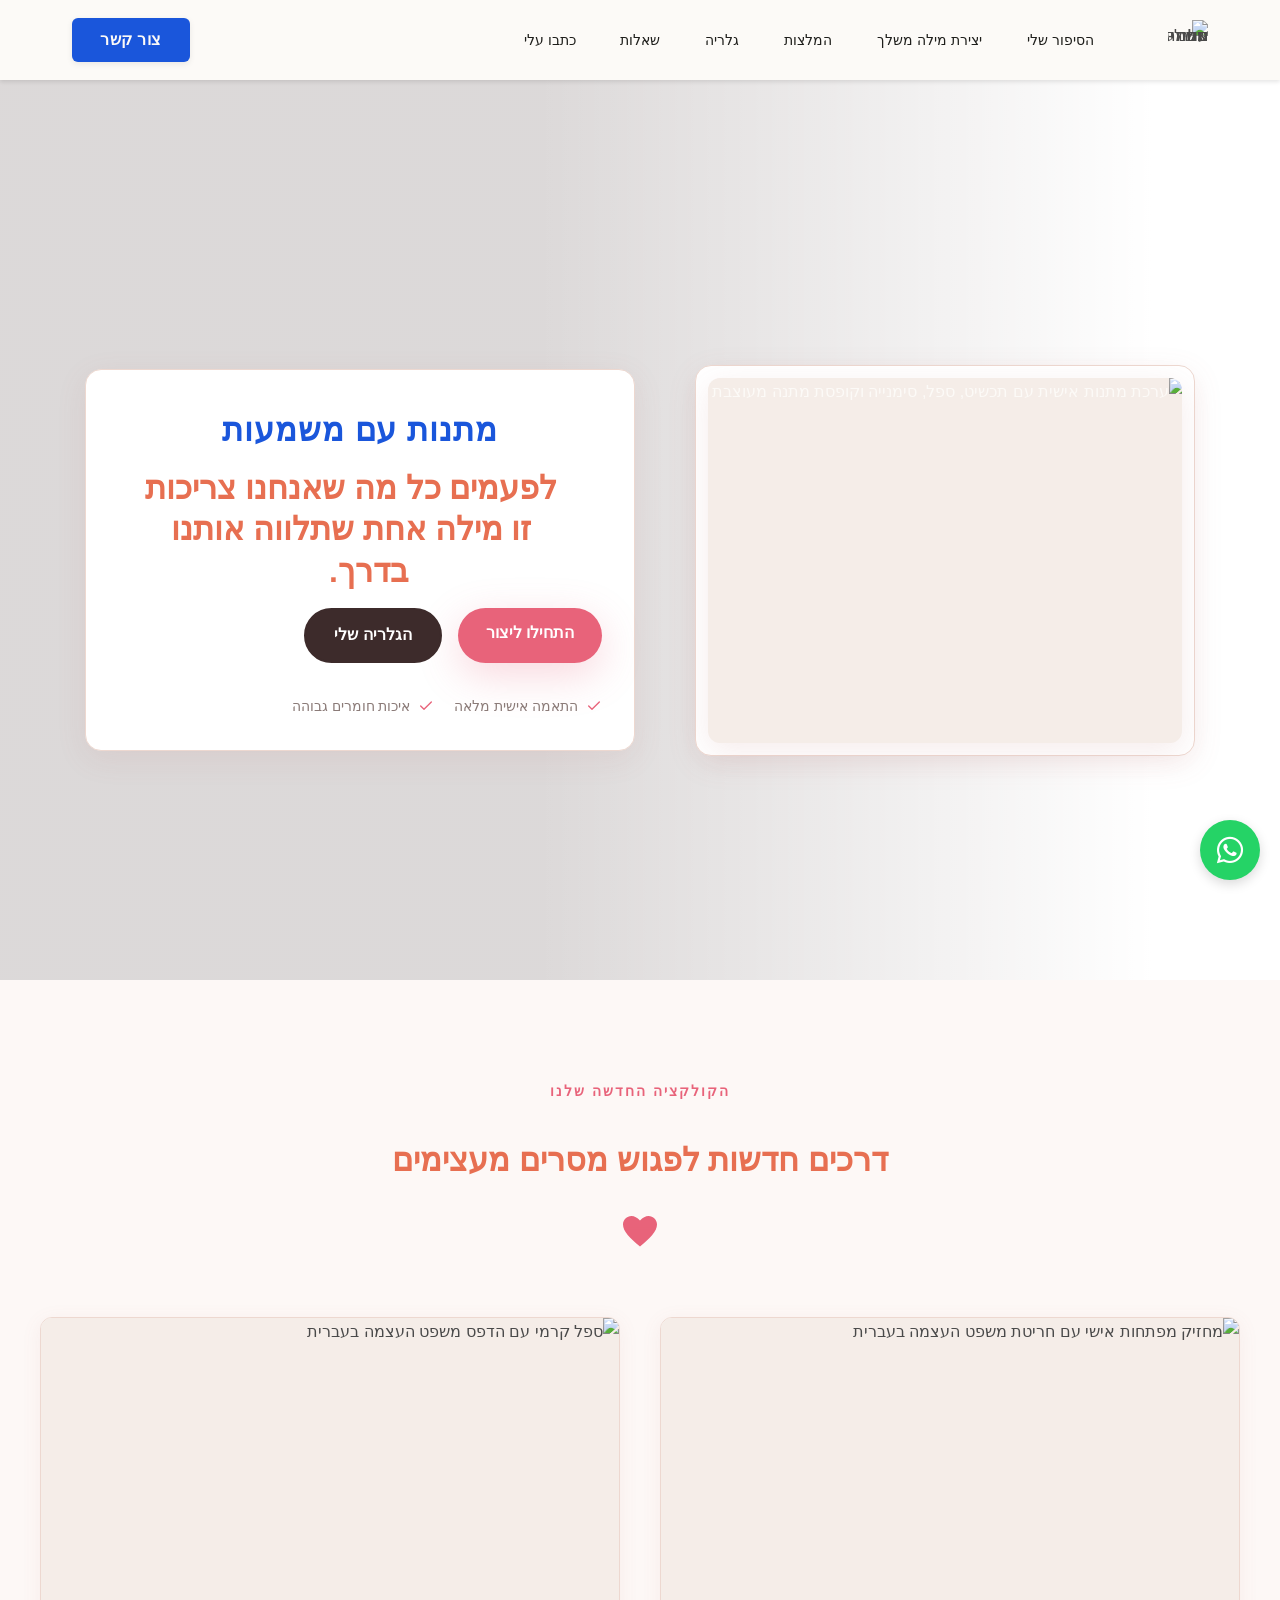
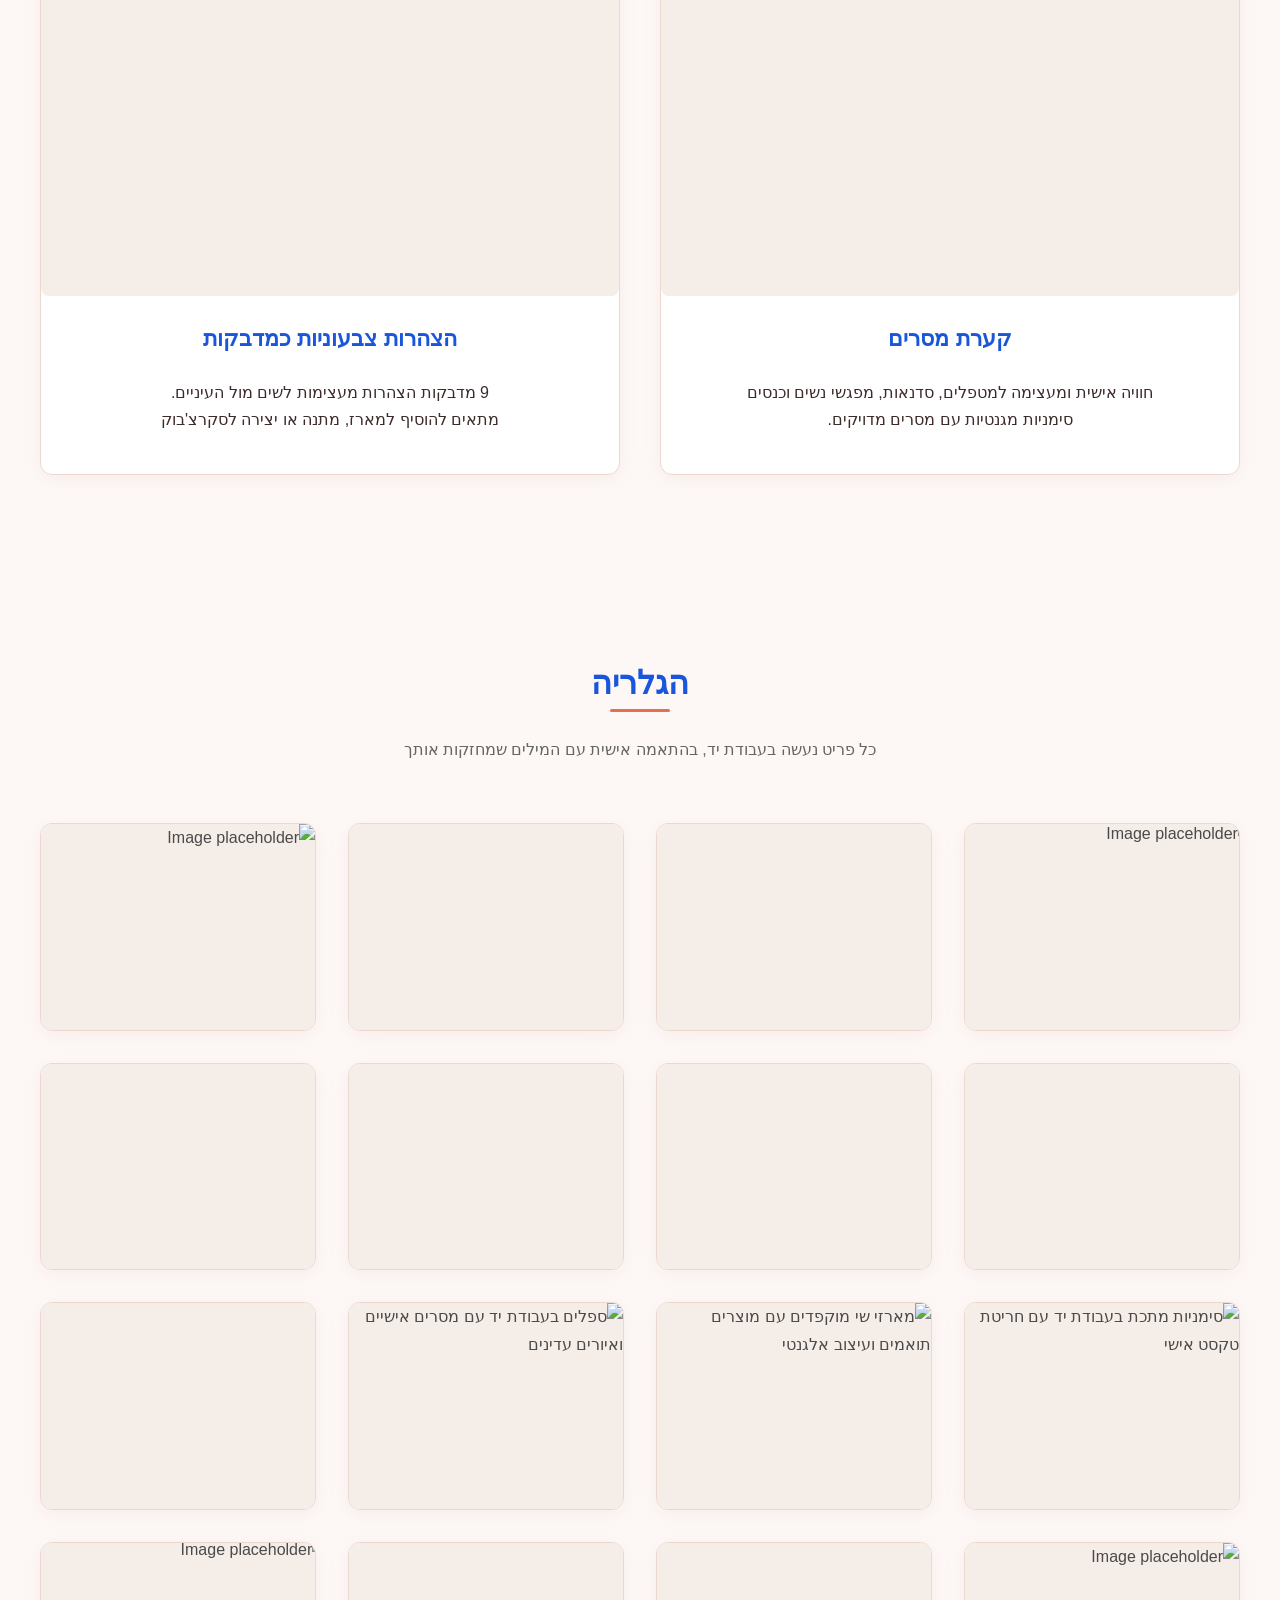
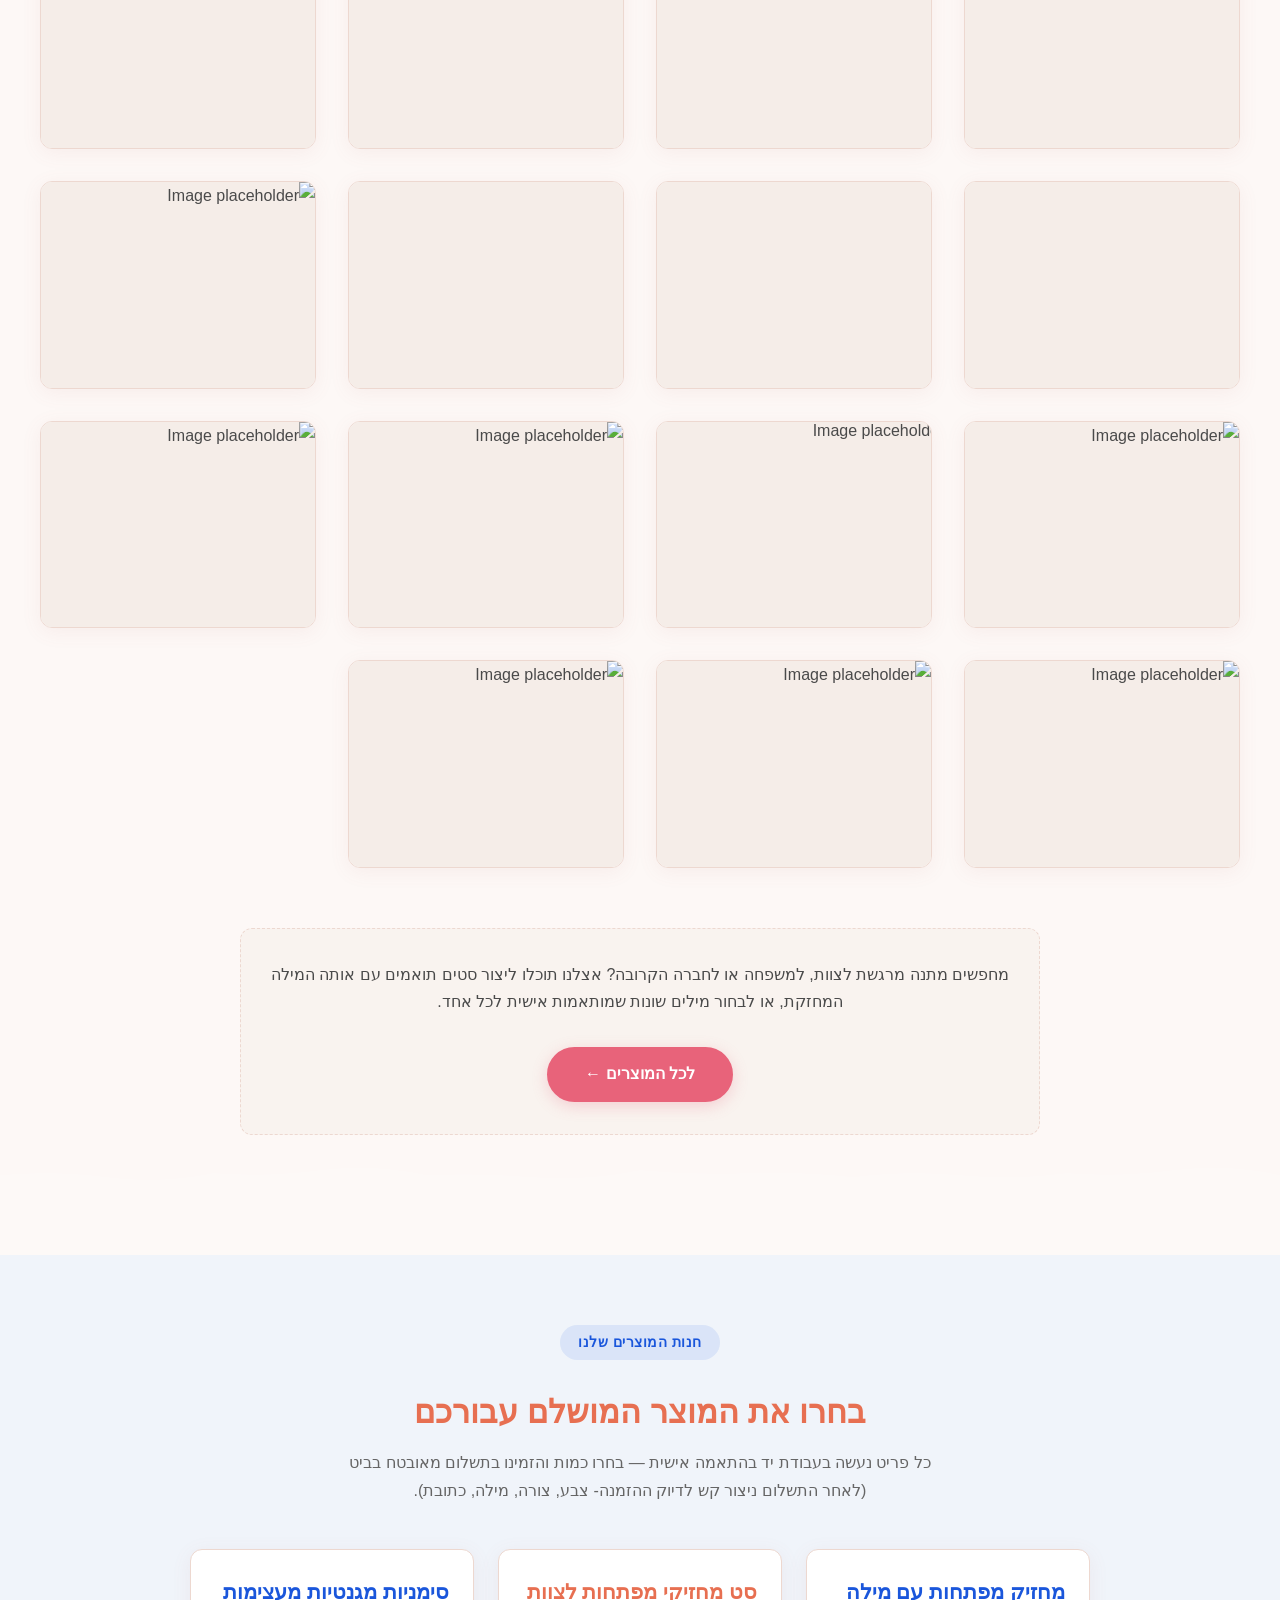
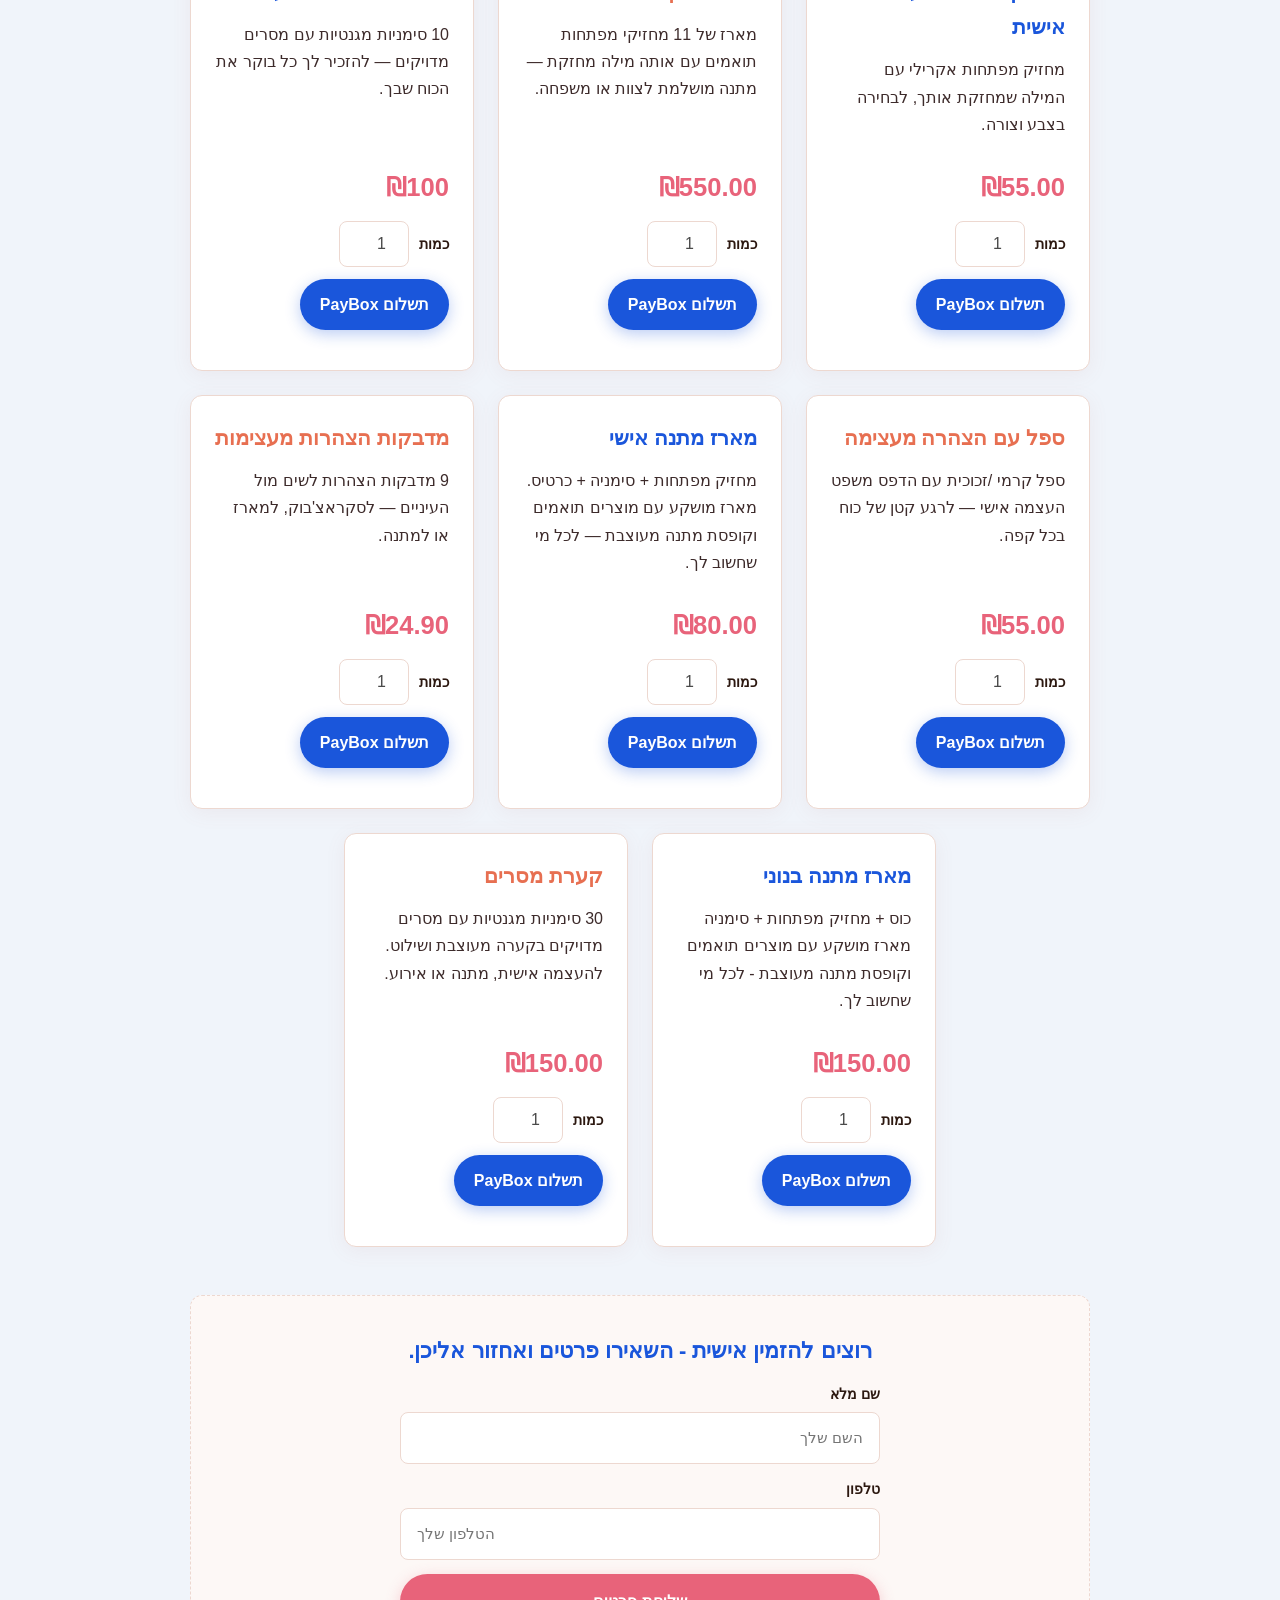
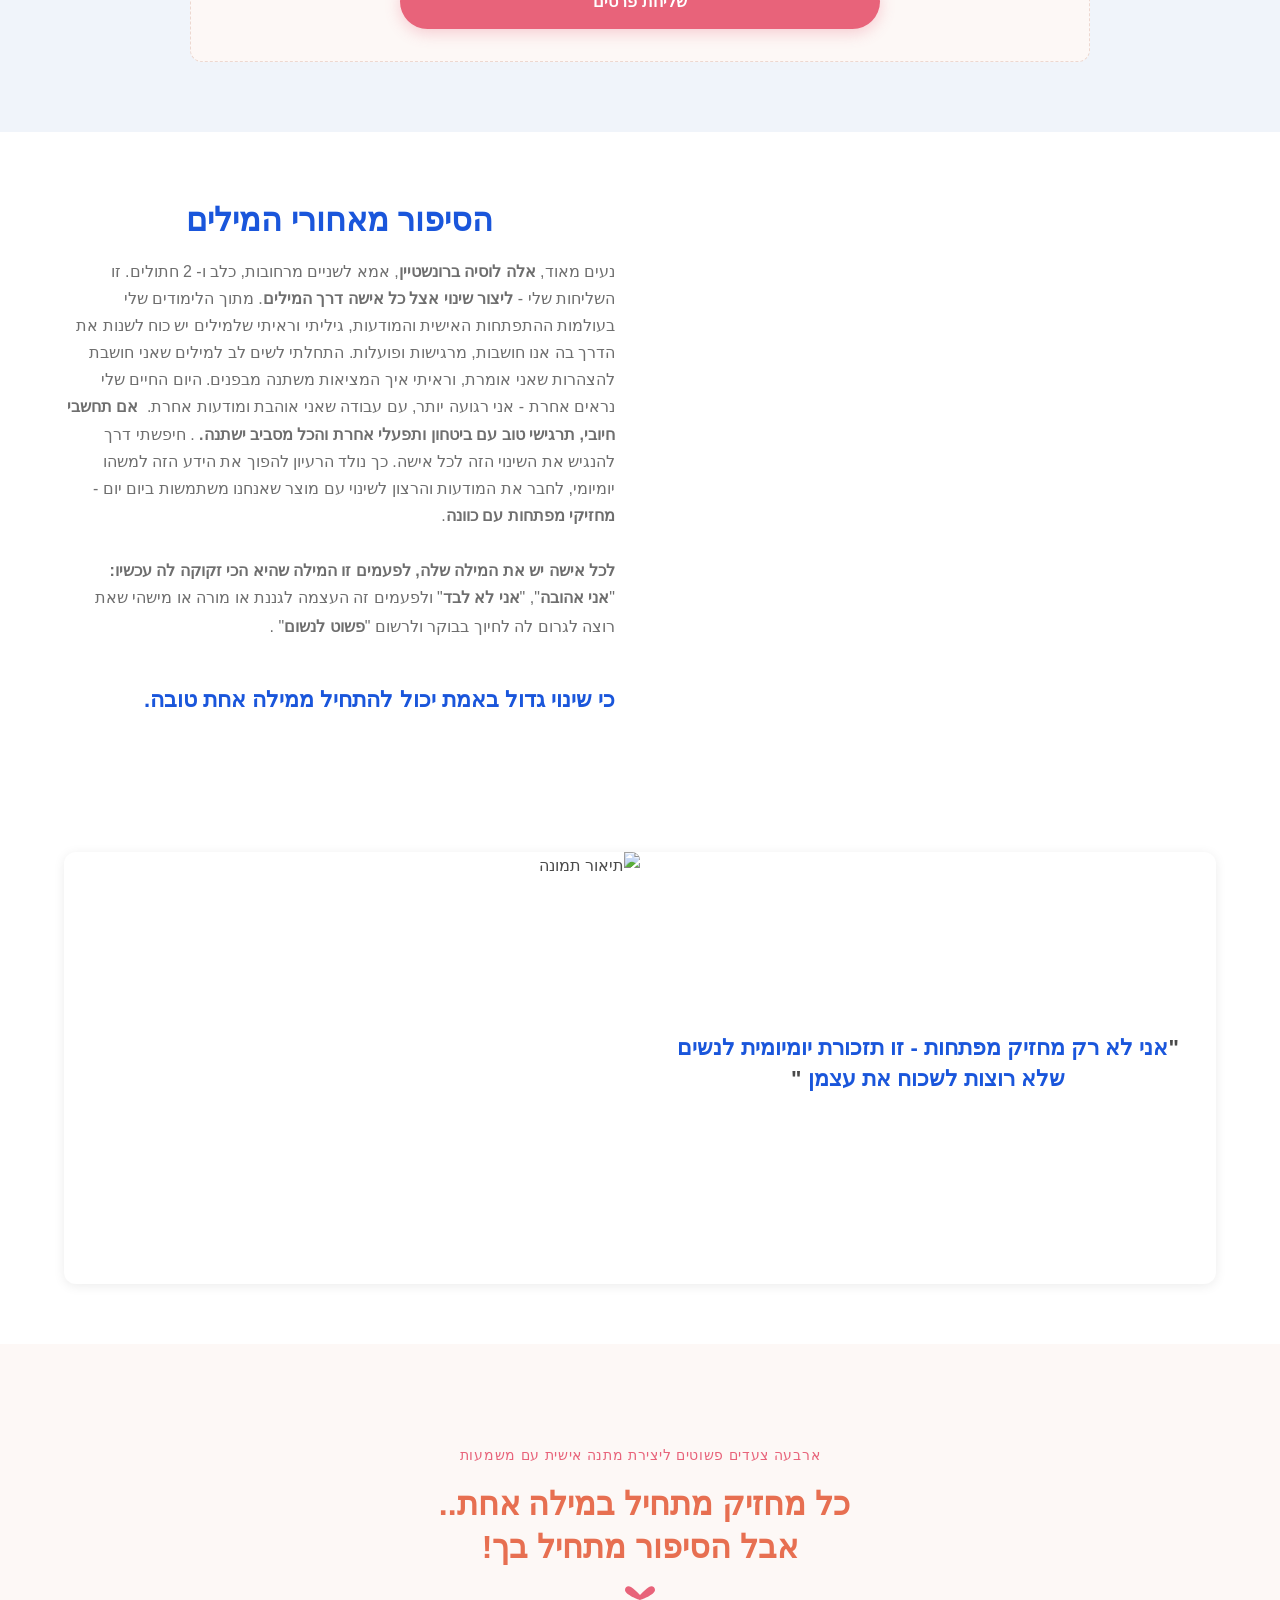
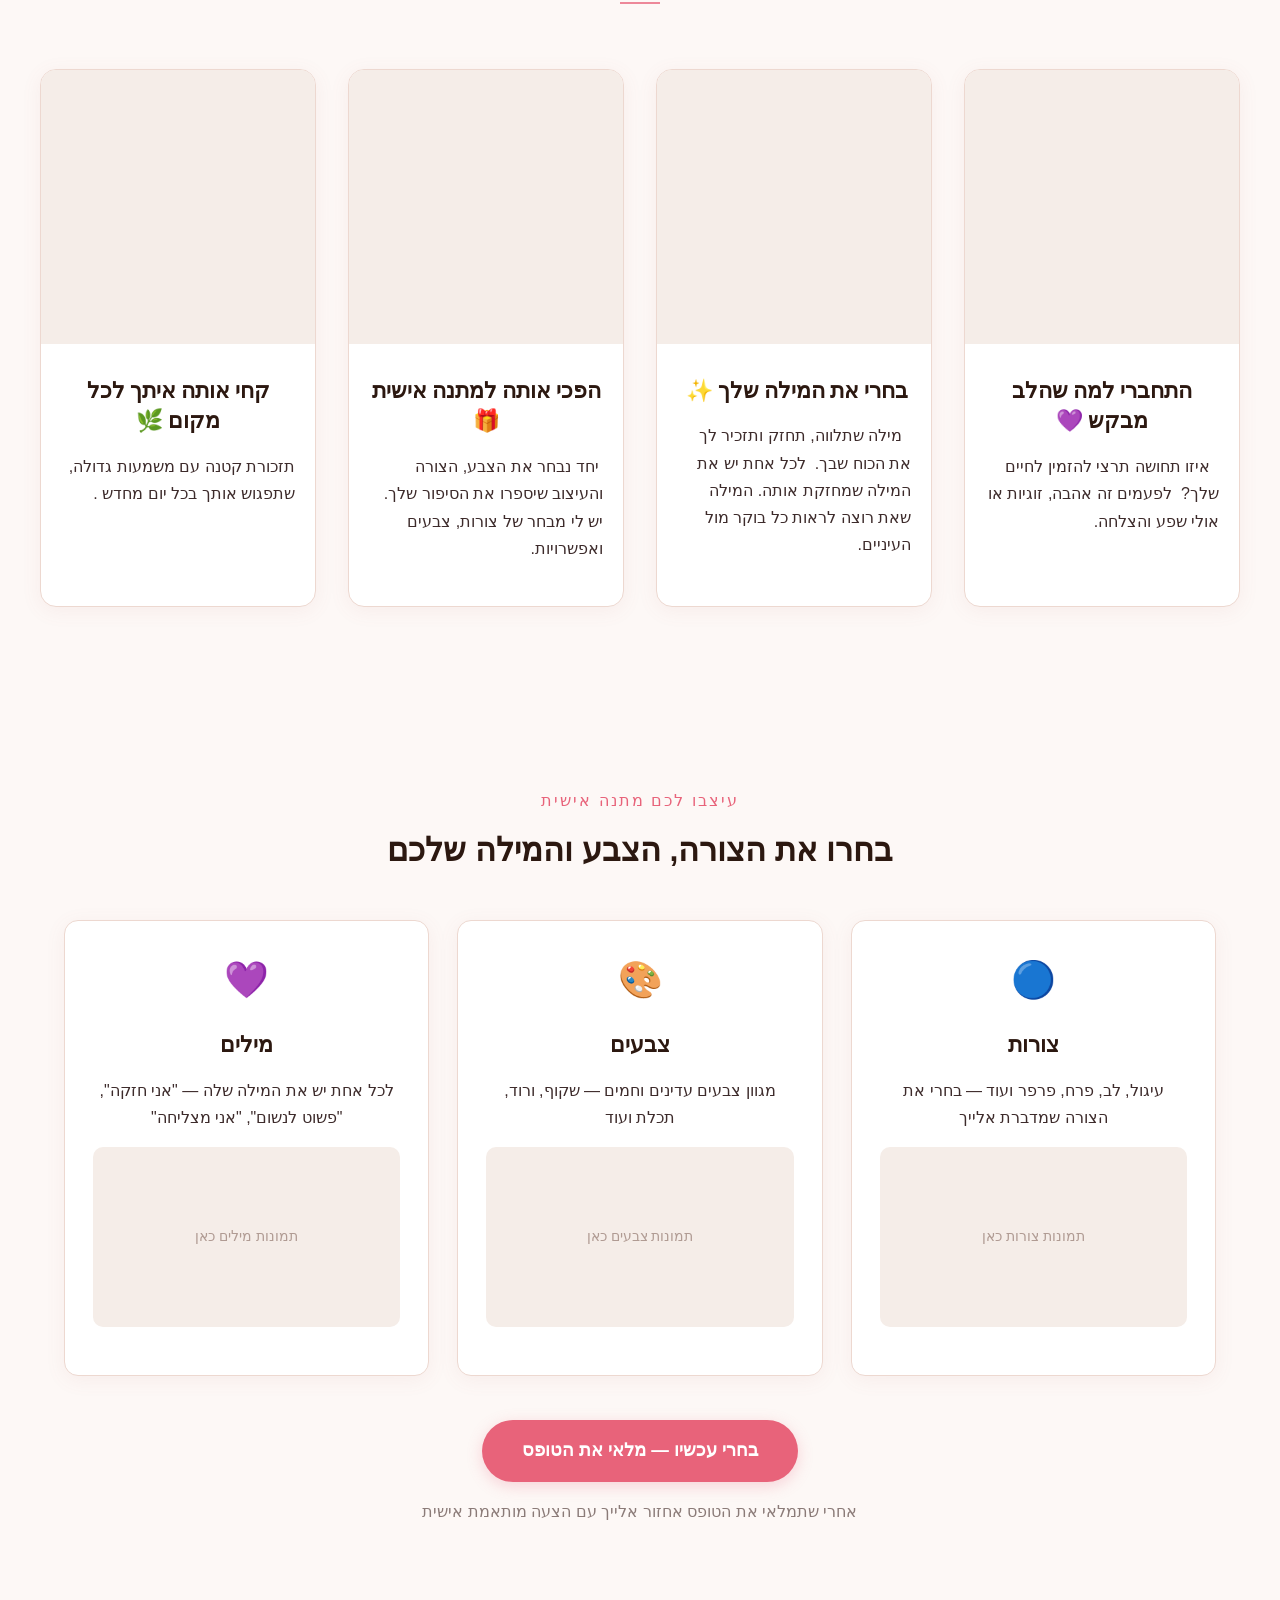
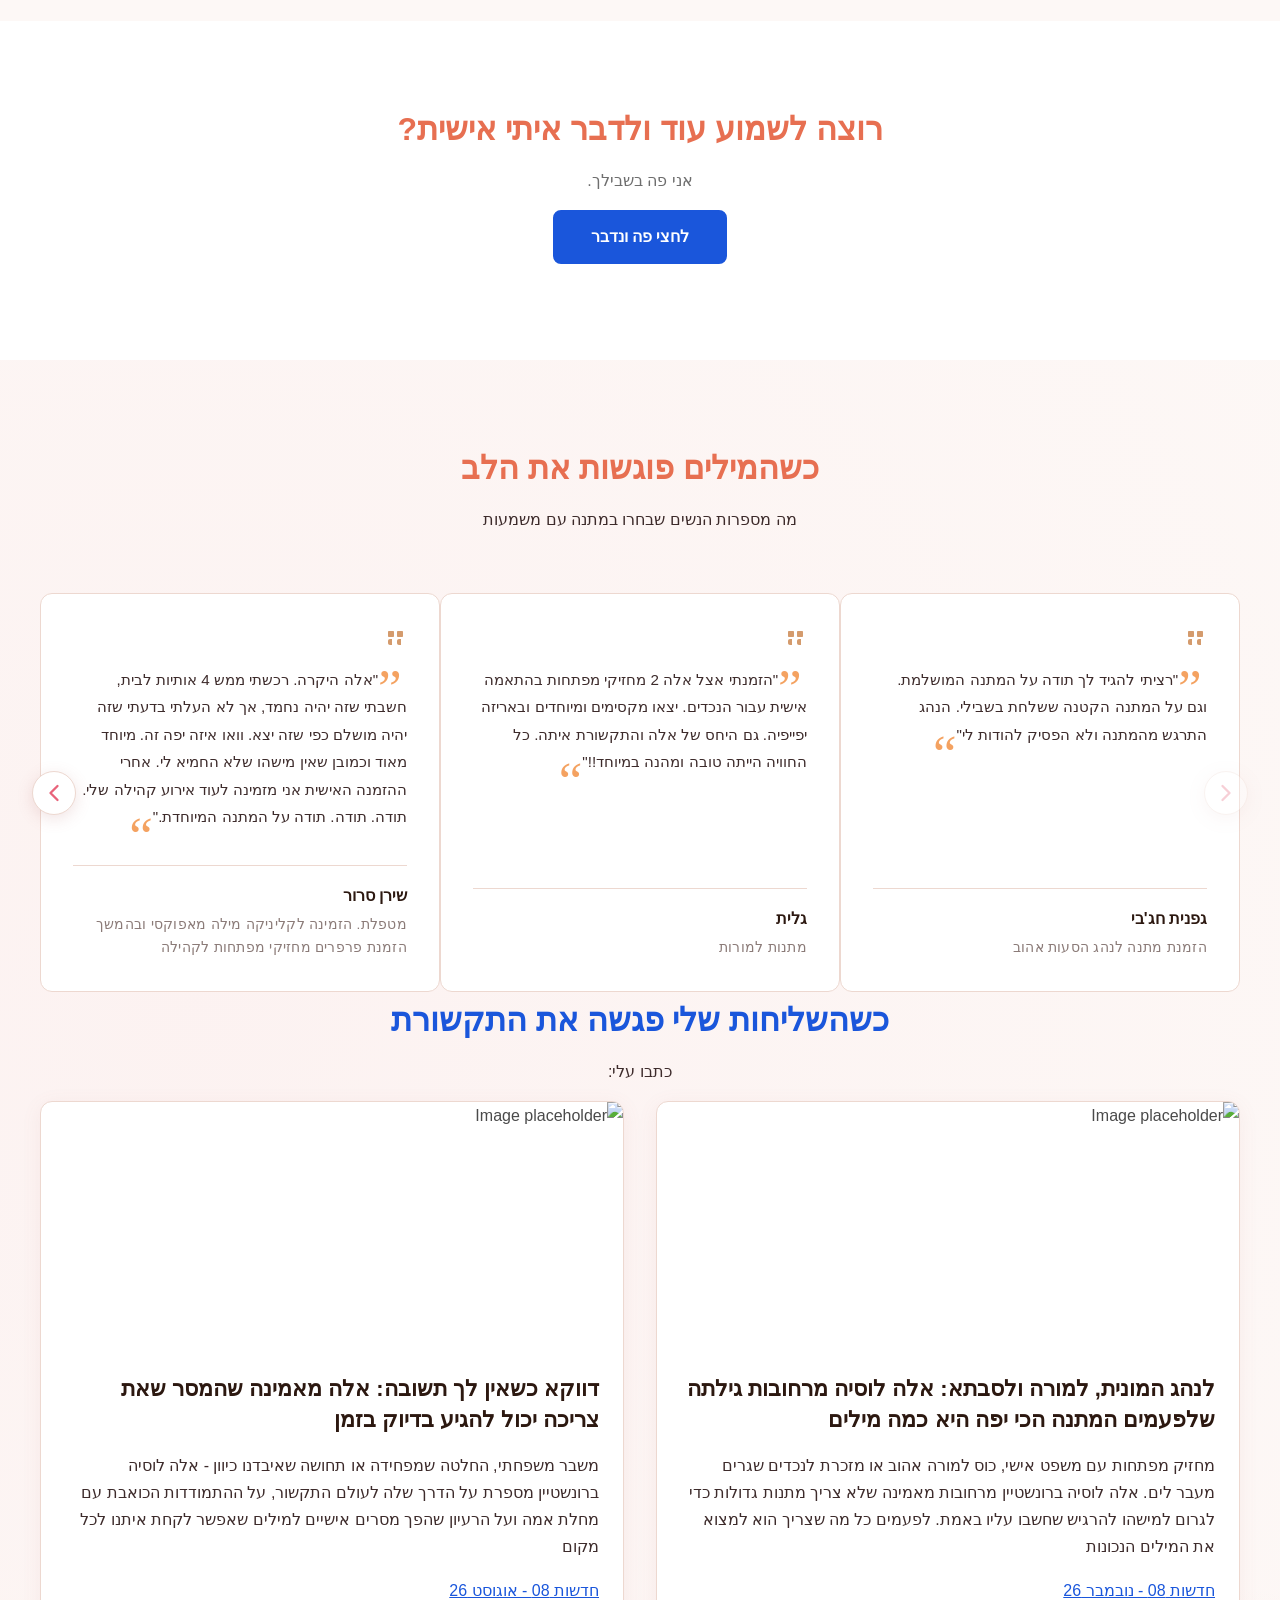
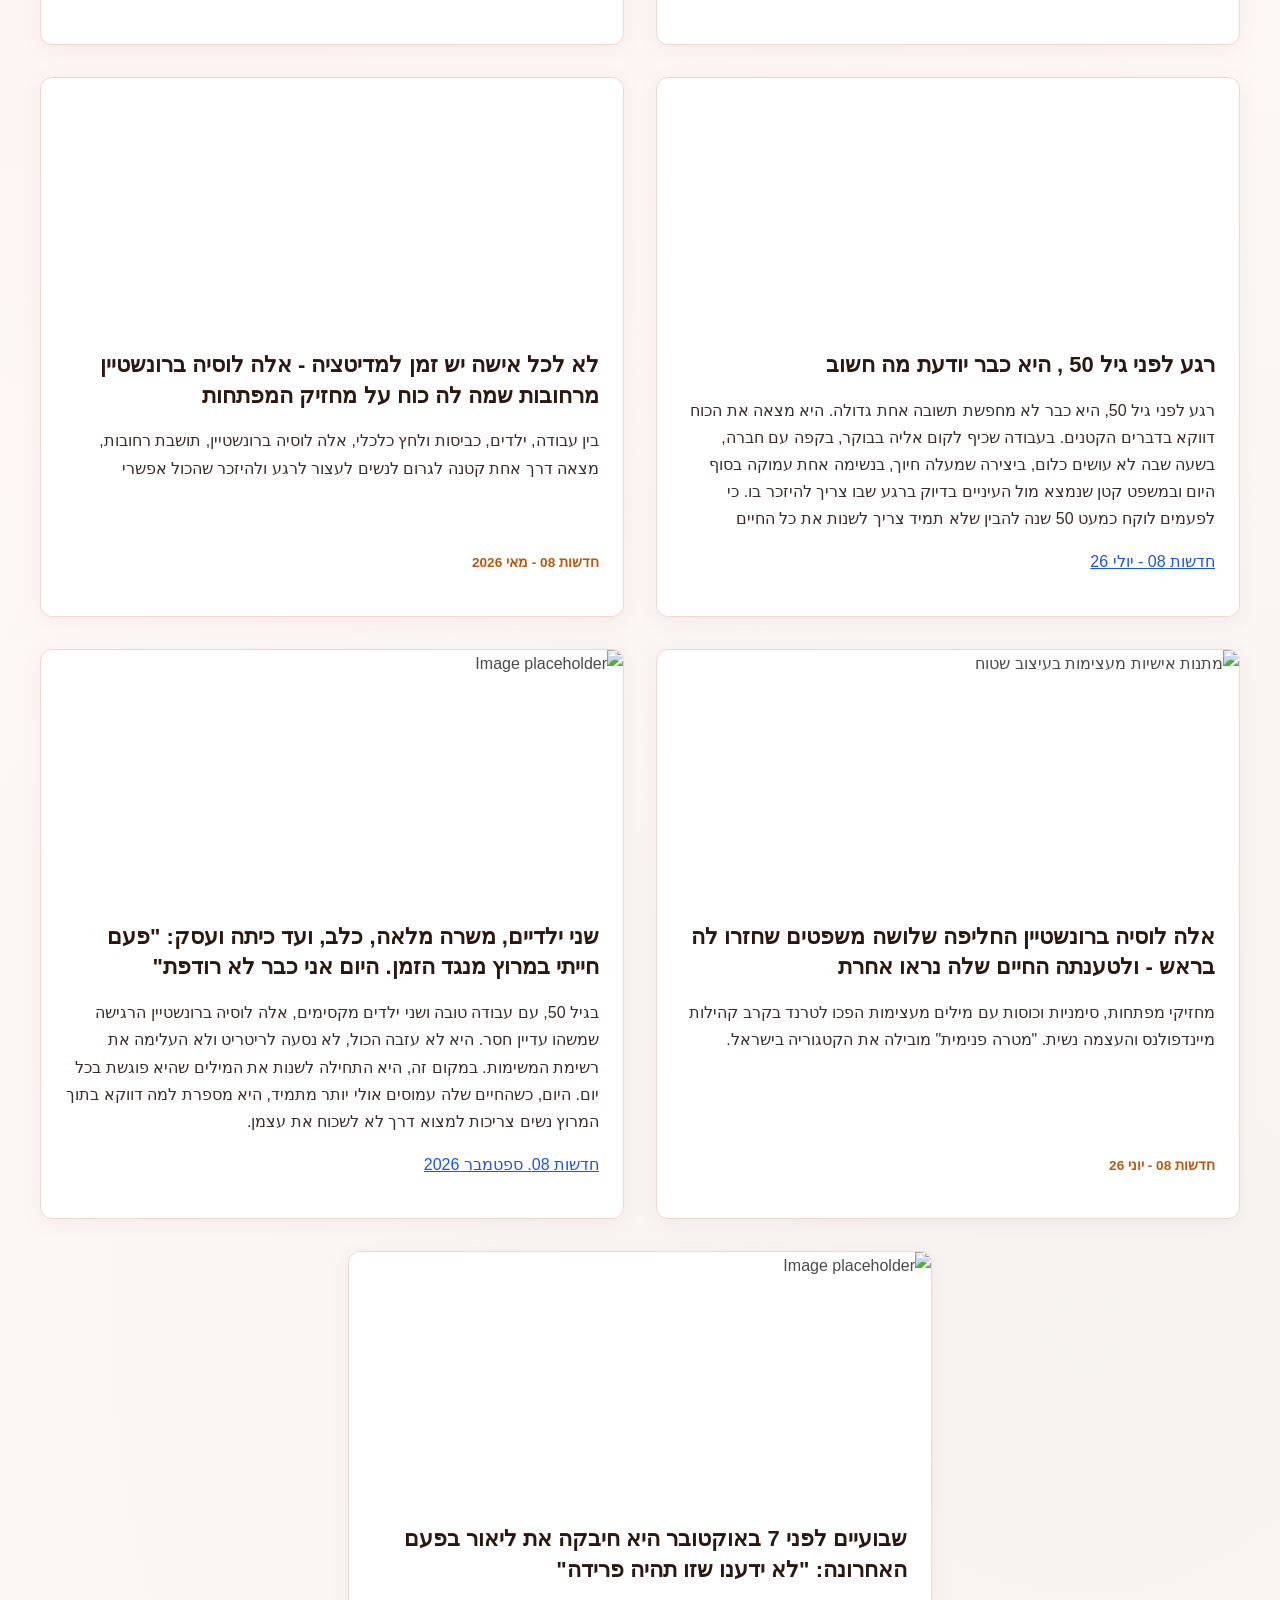
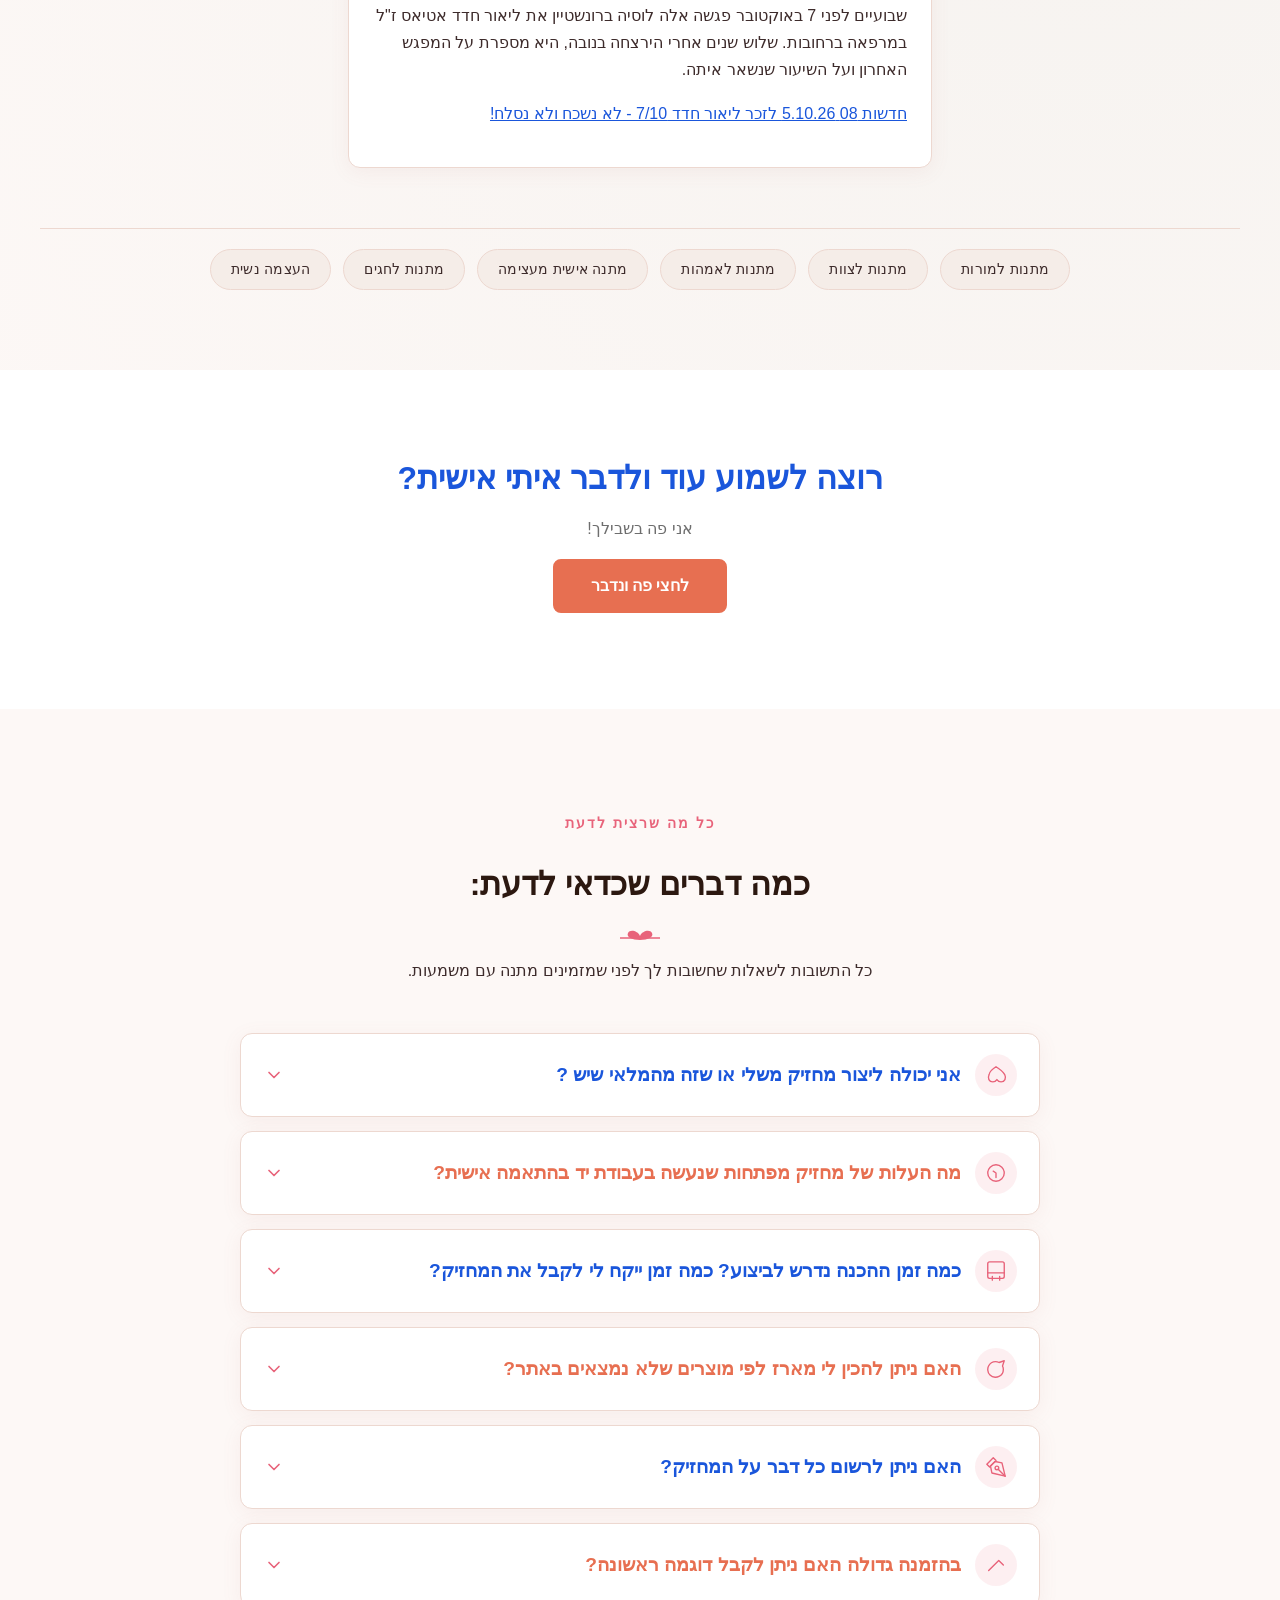
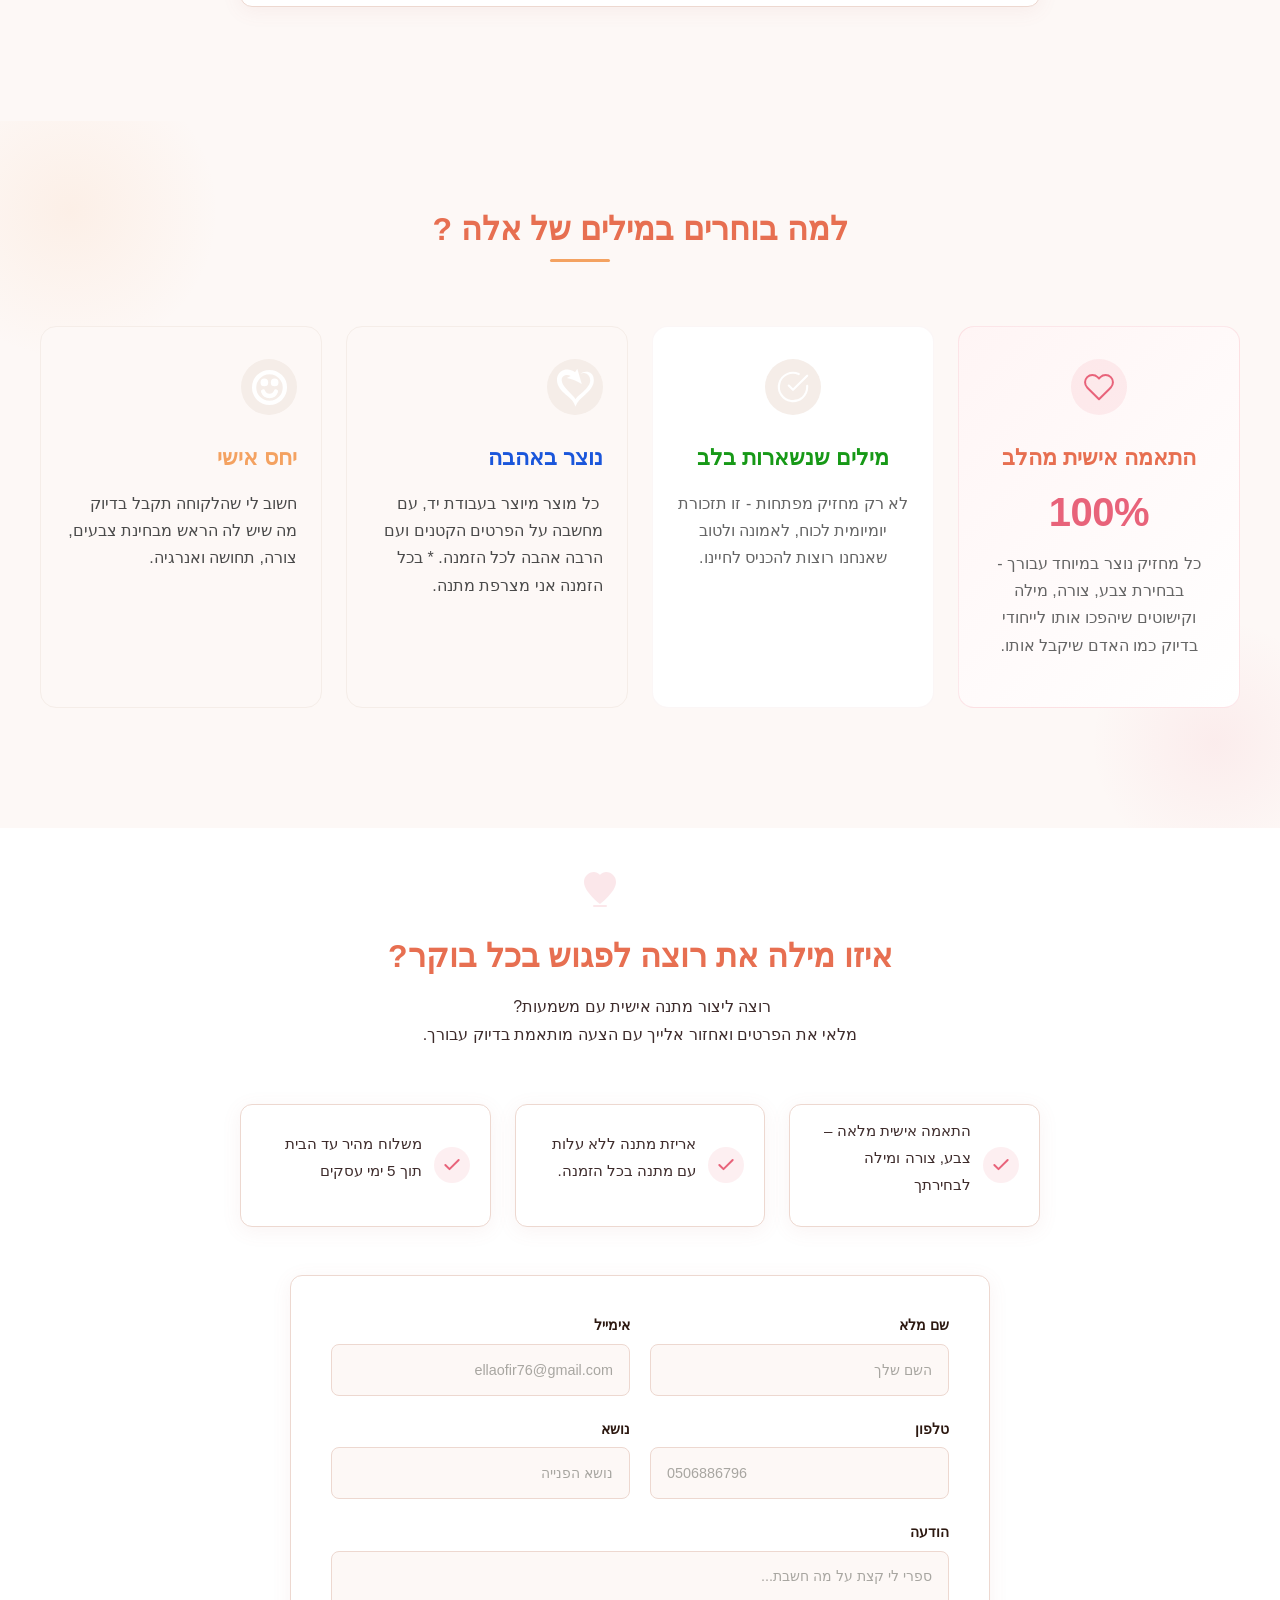
==== commit 17622a28: "Background sync: Progressive GitHub Sync" ====
--- a/public/index.html
+++ b/public/index.html
@@ -1 +1 @@
-<!doctype html><html dir="rtl" lang="he"><head><meta charset="UTF-8"><meta content="width=device-width,initial-scale=1" name="viewport"><meta content="index, follow" name="robots"><title>עצבו לכם מחזיק מפתחות עם מסר מעצים — מטרה פנימית - מתנות עם משמעות</title><meta content="גלו אביזרים אישיים עם אמירות מחזקות כמו 'אני חזקה' או 'אני מצליחה'. צרו מחזיק מפתחות, ספל או סימניה בצבע, צורה ומילה שתזכיר לכם כל יום את הכוח שלכם. הפיחו משמעות בשולחן העבודה עוד היום." name="description"><meta content="מתנות בהתאמה אישית, מתנה להעצמה, אביזרים שולחניים מותאמים אישית, מתנות לחגים, מיתוג אירוע" name="keywords"><link href="/assets/favicon.ico" rel="icon" type="image/x-icon"><link href="/assets/favicon-16x16.png" rel="icon" type="image/png" sizes="16x16"><link href="/assets/favicon-32x32.png" rel="icon" type="image/png" sizes="32x32"><link href="/assets/favicon-48x48.png" rel="icon" type="image/png" sizes="48x48"><link href="/assets/favicon-192x192.png" rel="icon" type="image/png" sizes="192x192"><link href="/assets/favicon-512x512.png" rel="icon" type="image/png" sizes="512x512"><link href="/assets/apple-touch-icon.png" rel="apple-touch-icon"><script>!function(){"use strict";var t="f357de58-57a7-4955-bda0-ed214b456b21",e="https://api.zappy5.com/api/analytics/track",a=18e5,n=2592e6,o=!0,i=!0,r=!0;var s=function(){var e="zappy_visitor_"+t,a=null;try{if(a=localStorage.getItem(e)){var o=JSON.parse(a),i=Date.now();if(i-o.created<n)return o.lastSeen=i,localStorage.setItem(e,JSON.stringify(o)),o.id}}catch(t){console.warn("Zappy Analytics: LocalStorage not available")}var r="zv_"+Date.now()+"_"+Math.random().toString(36).substr(2,9);try{localStorage.setItem(e,JSON.stringify({id:r,created:Date.now(),lastSeen:Date.now()}))}catch(t){}return r}(),c=function(){var e="zappy_session_"+t,n=null;try{if(n=sessionStorage.getItem(e)){var o=JSON.parse(n),i=Date.now();if(i-o.timestamp<a)return o.timestamp=i,sessionStorage.setItem(e,JSON.stringify(o)),o.id}}catch(t){console.warn("Zappy Analytics: SessionStorage not available")}var r="zs_"+Date.now()+"_"+Math.random().toString(36).substr(2,9);try{sessionStorage.setItem(e,JSON.stringify({id:r,timestamp:Date.now()}))}catch(t){}return r}();function l(a,n){n=n||{};var o={website_id:t,event_type:a,page_path:window.location.pathname,referrer:document.referrer||"direct",visitor_id:s,session_id:c,metadata:n};if(navigator.sendBeacon){var i=new Blob([JSON.stringify(o)],{type:"application/json"});navigator.sendBeacon(e,i)}else fetch(e,{method:"POST",headers:{"Content-Type":"application/json"},body:JSON.stringify(o),keepalive:!0}).catch(function(t){console.warn("Zappy Analytics: Failed to track event",t)})}o&&l("pageview",{title:document.title,url:window.location.href}),i&&document.addEventListener("click",function(t){var e=t.target;if("BUTTON"===e.tagName||e.closest("button")){var a="BUTTON"===e.tagName?e:e.closest("button");l("click",{element:"button",text:a.textContent.trim().substring(0,100),id:a.id||null,class:a.className||null})}else if("A"===e.tagName||e.closest("a")){var n="A"===e.tagName?e:e.closest("a");l("navigation",{element:"link",text:n.textContent.trim().substring(0,100),href:n.href,external:n.hostname!==window.location.hostname})}},!0),r&&document.addEventListener("submit",function(t){var e=t.target;l("form_submit",{form_id:e.id||null,form_name:e.name||null,form_action:e.action||null,form_method:e.method||"GET"})},!0);var d=Date.now();window.addEventListener("beforeunload",function(){l("page_unload",{time_on_page:Math.floor((Date.now()-d)/1e3),page_path:window.location.pathname})}),window.zappyAnalytics={track:l,getVisitorId:function(){return s},getSessionId:function(){return c}}}()</script><script>!function(){"use strict";if(!window.zappyFireMarketingEvent){var t={begin_checkout:"checkout_started",purchase:"checkout_complete",add_to_cart:"add_to_cart",view_product:"view_product"},e={whatsapp_click:{ga4:"contact",meta:"Contact",gtm:"whatsapp_click",ecom:!1},phone_click:{ga4:"contact",meta:"Contact",gtm:"phone_click",ecom:!1},contact_form_submitted:{ga4:"generate_lead",meta:"Lead",gtm:"contact_form_submitted",ecom:!1},checkout_started:{ga4:"begin_checkout",meta:"InitiateCheckout",gtm:"begin_checkout",ecom:!0},checkout_complete:{ga4:"purchase",meta:"Purchase",gtm:"purchase",ecom:!0},product_inquiry:{ga4:"generate_lead",meta:"Lead",gtm:"product_inquiry",ecom:!1},add_to_cart:{ga4:"add_to_cart",meta:"AddToCart",gtm:"add_to_cart",ecom:!0},view_product:{ga4:"view_item",meta:"ViewContent",gtm:"view_item",ecom:!0}};window.zappyFlushPendingMetaEvents=l,window.zappyFireMarketingEvent=function(r,n,o){try{o=o||{};var p=t[r]||r,d=e[p];if(!d)return;(n=n||{}).pagePath||n.page_path||(n.pagePath=a());var l="",m=!1,s=!1;if("checkout_complete"===p&&(m=!(!(l=String(n.orderId||n.order_id||n.transaction_id||""))||!function(t){if(!t)return!1;try{return"1"===window.sessionStorage.getItem(c(t))}catch(t){return!1}}(l)),s=!(!l||!u(l)),m&&s))return;if(!o.skipFirstParty&&!m)try{window.zappyAnalytics&&"function"==typeof window.zappyAnalytics.track&&window.zappyAnalytics.track(p,n)}catch(t){}if(!m){try{if(window.dataLayer=window.dataLayer||[],d.ecom){var _=i(p,n),h={};_.transaction_id&&(h.transaction_id=_.transaction_id),null!=_.value&&(h.value=_.value),_.currency&&(h.currency=_.currency),_.items&&(h.items=_.items),window.dataLayer.push({ecommerce:null}),window.dataLayer.push({event:d.gtm,ecommerce:h}),"checkout_complete"!==p&&"checkout_started"!==p||(window.dataLayer.push({ecommerce:null}),window.dataLayer.push({event:p,ecommerce:h}))}else{var w={event:d.gtm};for(var f in n)Object.prototype.hasOwnProperty.call(n,f)&&(w[f]=n[f]);window.dataLayer.push(w)}}catch(t){}l&&function(t){if(t)try{window.sessionStorage.setItem(c(t),"1")}catch(t){}}(l)}}catch(t){}};var r=Object.create(null);document.addEventListener("click",function(t){try{var e=t.target;if(!e)return;var r=s(e,".whatsapp-float, a.whatsapp-float, [data-zappy-whatsapp]"),n=function(t){for(var e=t;e&&e!==document;){if("A"===e.tagName)return e;e=e.parentElement}return null}(e),i=n&&n.href||"";if(r||n&&function(t){if(!t)return!1;var e=String(t).toLowerCase();return-1!==e.indexOf("wa.me/")||-1!==e.indexOf("api.whatsapp.com")||-1!==e.indexOf("whatsapp.com/send")||0===e.indexOf("whatsapp:")}(i)){if(!m("wa:"+i)){var c=r?"float":"link";window.zappyFireMarketingEvent("whatsapp_click",{source:c,href:i||null,pagePath:a()})}return}var o=s(e,".phone-header-btn, .nav-phone-btn, .call-btn, [data-zappy-phone]"),u="";if(n&&n.href&&0===String(n.href).toLowerCase().indexOf("tel:")?u=n.href:o&&o.href&&0===String(o.href).toLowerCase().indexOf("tel:")&&(u=o.href),o||u){var p="";return u&&(p=String(u).replace(/^tel:/i,"").trim()),void(m("tel:"+(p||o&&o.id||"btn"))||window.zappyFireMarketingEvent("phone_click",{source:o?"button":"link",phone:p||null,href:u||null,pagePath:a()}))}}catch(t){}},!0)}function a(){try{if(window.ZAPPY_CONFIG&&window.ZAPPY_CONFIG.currentPagePath)return window.ZAPPY_CONFIG.currentPagePath}catch(t){}try{return window.location.pathname||"/"}catch(t){return"/"}}function n(t){var e=(t=t||{}).items||t.cartItems||t.cart_items||t.lineItems||[];Array.isArray(e)||(e=[]);for(var r=[],a=0;a<e.length;a++){var n=e[a];if(n&&"object"==typeof n){var i=String(n.item_id||n.productId||n.product_id||n.id||"").trim(),c=String(n.item_name||n.productName||n.product_name||n.name||"").trim(),o=parseFloat(null!=n.price?n.price:null!=n.unitPrice?n.unitPrice:0)||0,u=Math.max(1,parseInt(null!=n.quantity?n.quantity:null!=n.qty?n.qty:1,10)||1);(i||c)&&r.push({item_id:i||c,item_name:c||i,price:o,quantity:u})}}return r}function i(t,e){var r=n(e=e||{}),i=parseFloat(null!=e.value?e.value:null!=e.total?e.total:0)||0,c=String(e.currency||"USD").toUpperCase();if("checkout_complete"===t)return{transaction_id:String(e.transaction_id||e.orderId||e.order_id||e.orderNumber||"")||void 0,value:i,currency:c,items:r};if("checkout_started"===t)return{value:i,currency:c,items:r};if("add_to_cart"===t){var o=r.length?r:[{item_id:String(e.productId||e.product_id||""),item_name:String(e.productName||e.product_name||""),price:parseFloat(null!=e.value?e.value:null!=e.price?e.price:0)||0,quantity:parseInt(null!=e.quantity?e.quantity:1,10)||1}].filter(function(t){return t.item_id||t.item_name});return{value:i||(o[0]?o[0].price*o[0].quantity:0),currency:c,items:o}}if("view_product"===t){var u=r.length?r:[{item_id:String(e.productId||e.product_id||""),item_name:String(e.productName||e.product_name||""),price:parseFloat(null!=e.price?e.price:null!=e.value?e.value:0)||0,quantity:1}].filter(function(t){return t.item_id||t.item_name});return{currency:c,value:i||(u[0]?u[0].price:0),items:u}}return"whatsapp_click"===t||"phone_click"===t?{method:"whatsapp_click"===t?"whatsapp":"phone",page_path:e.pagePath||a()}:"contact_form_submitted"===t||"product_inquiry"===t?{page_path:e.pagePath||a()}:e}function c(t){return"zappy_purchase_fired_"+String(t||"")}function o(t){return"zappy_purchase_meta_fired_"+String(t||"")}function u(t){if(!t)return!1;try{return"1"===window.sessionStorage.getItem(o(t))}catch(t){return!1}}function p(t){if(t)try{window.sessionStorage.setItem(o(t),"1")}catch(t){}}function d(){try{return Array.isArray(window.__zappyPendingMetaEvents)||(window.__zappyPendingMetaEvents=[]),window.__zappyPendingMetaEvents}catch(t){return[]}}function l(){if("function"==typeof window.fbq){var t=d().slice();try{window.__zappyPendingMetaEvents=[]}catch(t){}for(var e=0;e<t.length;e++){var r=t[e];if(r&&r.eventName&&(!r.orderId||!u(r.orderId)))try{window.fbq("track",r.eventName,r.params||{}),r.orderId&&p(r.orderId)}catch(t){}}}}function m(t){var e=Date.now();return!!(r[t]&&e-r[t]<800)||(r[t]=e,!1)}function s(t,e){return t&&t.closest?t.closest(e):null}}()</script><meta content="עצבו לכם מחזיק מפתחות עם מסר מעצים — מטרה פנימית - מתנות עם משמעות" property="og:title"><meta content="גלו אביזרים אישיים עם אמירות מחזקות כמו 'אני חזקה' או 'אני מצליחה'. צרו מחזיק מפתחות, ספל או סימניה בצבע, צורה ומילה שתזכיר לכם כל יום את הכוח שלכם. הפיחו משמעות בשולחן העבודה עוד היום." property="og:description"><meta content="https://ellaswords.co.il/assets/business-general-service-upload-1783419929621-og.jpg" property="og:image"><meta content="summary_large_image" name="twitter:card"><meta content="עצבו לכם מחזיק מפתחות עם מסר מעצים — מטרה פנימית - מתנות עם משמעות" name="twitter:title"><meta content="גלו אביזרים אישיים עם אמירות מחזקות כמו 'אני חזקה' או 'אני מצליחה'. צרו מחזיק מפתחות, ספל או סימניה בצבע, צורה ומילה שתזכיר לכם כל יום את הכוח שלכם. הפיחו משמעות בשולחן העבודה עוד היום." name="twitter:description"><meta content="https://ellaswords.co.il/assets/business-general-service-upload-1783419929621-og.jpg" name="twitter:image"><script type="application/ld+json">{"@context":"https://schema.org","@graph":[{"@type":"LocalBusiness","@id":"https://ellaswords.co.il#organization","name":"המילים של אלה - מתנות עם משמעות","url":"https://ellaswords.co.il","description":"A personalized accessories brand centered around empowering affirmations and positive self-talk. The brand sells customizable keychains, bookmarks, gift sets, and mugs, each featuring a powerful personal declaration such as 'I am strong', 'I am successful', or 'I am loved'. The concept is rooted in the belief that placing an empowering word in front of your eyes daily can shift your mindset and transform your reality. Customers choose their own color, shape, and word to create a deeply personal talisman. The brand also offers matching gift products for loved ones, creating a community of empowerment and mindfulness.","address":{"@type":"PostalAddress","streetAddress":"שד' חן , רחובות, מחוז המרכז, 7646918, ישראל"},"contactPoint":[{"@type":"ContactPoint","contactType":"customer service","email":"ellaofir76@gmail.com","telephone":"0506886796"}]},{"@type":"WebSite","@id":"https://ellaswords.co.il#website","url":"https://ellaswords.co.il","name":"המילים של אלה - מתנות עם משמעות","publisher":{"@id":"https://ellaswords.co.il#organization"}},{"@type":"ContactPage","@id":"https://ellaswords.co.il#contactpage","url":"https://ellaswords.co.il","name":"עצבו לכם מחזיק מפתחות עם מסר מעצים — מטרה פנימית - מתנות עם משמעות","mainEntity":{"@id":"https://ellaswords.co.il#organization"},"potentialAction":{"@type":"CommunicateAction","target":{"@type":"EntryPoint","urlTemplate":"https://ellaswords.co.il/api/email/contact-form","actionPlatform":["http/method=POST"],"contentType":"application/json"},"instrument":[{"@type":"PropertyValue","name":"name","propertyID":"text","valueRequired":false,"description":"השם שלך"},{"@type":"PropertyValue","name":"email","propertyID":"email","valueRequired":false,"description":"ellaofir76@gmail.com"},{"@type":"PropertyValue","name":"phone","propertyID":"tel","valueRequired":false,"description":"0506886796"},{"@type":"PropertyValue","name":"subject","propertyID":"text","valueRequired":false,"description":"נושא הפנייה"},{"@type":"PropertyValue","name":"message","propertyID":"textarea","valueRequired":false,"description":"ספרי לי קצת על מה חשבת..."},{"@type":"PropertyValue","name":"privacy_consent","propertyID":"checkbox","valueRequired":false}]}}]}</script><meta content="https://ellaswords.co.il" property="og:url"><meta content="website" property="og:type"><meta content="he_IL" property="og:locale"><style>.skip-link{position:absolute;top:0;left:0;transform:translateY(-200%);padding:12px 18px;background:var(--bg-dark,#1a1a1a);color:var(--text-light,#fff);font-weight:600;border-radius:0 0 8px 0;z-index:10000}.skip-link:focus{transform:none;outline:2px solid var(--ring,#fff);outline-offset:2px}:focus-visible{outline:2px solid var(--ring,currentColor);outline-offset:3px}</style><link href="/assets/favicon.ico" rel="icon" type="image/x-icon"><link href="/assets/favicon-16x16.png" rel="icon" type="image/png" sizes="16x16"><link href="/assets/favicon-32x32.png" rel="icon" type="image/png" sizes="32x32"><link href="/assets/favicon-48x48.png" rel="icon" type="image/png" sizes="48x48"><link href="/assets/favicon-192x192.png" rel="icon" type="image/png" sizes="192x192"><link href="/assets/favicon-512x512.png" rel="icon" type="image/png" sizes="512x512"><link href="/assets/apple-touch-icon.png" rel="apple-touch-icon"><link href="https://cdn.jsdelivr.net/npm/vanilla-cookieconsent@3/dist/cookieconsent.css" rel="stylesheet"><style data-zappy-section-v2-css="true">.index-testimonials-section{position:relative;background-color:#fdf8f6;background-image:radial-gradient(circle at 15% 20%,rgba(232,99,122,.04) 0,transparent 50%),radial-gradient(circle at 85% 80%,rgba(127,160,137,.06) 0,transparent 50%);color:var(--text-dark);padding:80px 16px;direction:rtl;overflow:visible}.index-testimonials-section__container{max-width:1200px;margin:0 auto;position:relative;z-index:1}.index-testimonials-section__header{text-align:center;margin-bottom:60px}.index-testimonials-section__title{font-family:'Cormorant Garamond','Libre Baskerville',serif;font-size:2rem;font-weight:700;line-height:1.25;color:#2c1810;margin-bottom:12px;max-width:none!important}.index-testimonials-section__subtitle{font-size:1rem;font-weight:400;line-height:1.7;color:#3d2b2b;max-width:600px;margin:0 auto;text-align:center;max-width:none!important}.index-testimonials-section__grid{display:grid;grid-template-columns:repeat(2,1fr);gap:24px;margin-bottom:80px;direction:rtl}@media (max-width:768px){.index-testimonials-section__grid{grid-template-columns:1fr!important}}.index-testimonials-section__card{background:#fff;border-radius:12px;box-shadow:0 4px 20px rgba(180,100,100,.08);padding:2rem;border:1px solid #edd8d0;display:flex;flex-direction:column;transition:box-shadow .3s ease,transform .3s ease;position:relative}.index-testimonials-section__card:hover{box-shadow:0 12px 40px rgba(232,99,122,.25);transform:translateY(-4px)}.index-testimonials-section__card-quote-icon{color:#f4a261;margin-bottom:16px;opacity:.6;display:flex;align-items:center}.index-testimonials-section__card-text{font-size:.95rem;font-weight:400;line-height:1.8;color:#3d2b2b;margin-bottom:24px;flex-grow:1;text-align:right;quotes:none}.index-testimonials-section__card-author{display:flex;flex-direction:column;border-top:1px solid #edd8d0;padding-top:16px;margin-top:auto}.index-testimonials-section__card-author-name{font-size:1rem;font-weight:600;color:#2c1810;margin-bottom:4px;text-align:right}.index-testimonials-section__card-author-role{font-size:.85rem;font-weight:500;color:#8b7b78;letter-spacing:.02em;text-align:right}.index-testimonials-section__press{margin-bottom:60px}.index-testimonials-section__press-title{font-family:'Cormorant Garamond','Libre Baskerville',serif;font-size:2rem;font-weight:700;line-height:1.25;color:#2c1810;text-align:center;margin-bottom:12px;max-width:none!important}.index-testimonials-section__press-subtitle{font-size:1rem;font-weight:400;line-height:1.7;color:#3d2b2b;text-align:center;max-width:600px;margin:0 auto 40px auto;max-width:none!important}.index-testimonials-section__press-grid{display:grid;grid-template-columns:repeat(2,1fr);gap:32px;direction:rtl}@media (max-width:768px){.index-testimonials-section__press-grid{grid-template-columns:1fr!important}}.index-testimonials-section__press-card{background:#fff;border-radius:12px;box-shadow:0 4px 20px rgba(180,100,100,.08);border:1px solid #edd8d0;overflow:hidden;display:flex;flex-direction:column;transition:box-shadow .3s ease,transform .3s ease}.index-testimonials-section__press-card:hover{box-shadow:0 12px 40px rgba(232,99,122,.25);transform:translateY(-4px)}.index-testimonials-section__press-card-image{width:100%;height:240px;overflow:hidden;position:relative}.index-testimonials-section__press-card-image img{width:100%;height:100%;object-fit:cover;display:block;transition:transform .4s ease}.index-testimonials-section__press-card:hover .index-testimonials-section__press-card-image img{transform:scale(1.03)}.index-testimonials-section__press-card-content{padding:24px;display:flex;flex-direction:column;flex-grow:1}.index-testimonials-section__press-card-headline{font-size:1.25rem;font-weight:600;line-height:1.4;color:#2c1810;margin-bottom:12px;text-align:right}.index-testimonials-section__press-card-excerpt{font-size:.95rem;font-weight:400;line-height:1.7;color:#3d2b2b;margin-bottom:20px;flex-grow:1;text-align:right}.index-testimonials-section__press-card-link{display:inline-block;font-size:.85rem;font-weight:600;color:#e8637a;text-decoration:none;border-bottom:1px solid transparent;transition:border-color .3s ease,color .3s ease;align-self:flex-start;margin-top:auto}.index-testimonials-section__press-card-link:hover{border-bottom-color:#e8637a;color:#d44a5f}.index-testimonials-section__tags{display:flex;flex-wrap:wrap;justify-content:center;gap:12px;padding-top:20px;border-top:1px solid #edd8d0}.index-testimonials-section__tag{display:inline-block;padding:8px 20px;background:#f5ede8;color:#3d2b2b;border-radius:100px;font-size:.85rem;font-weight:500;letter-spacing:.02em;border:1px solid #edd8d0;transition:background .3s ease,color .3s ease,border-color .3s ease;cursor:default;text-align:center}.index-testimonials-section__tag:hover{background:#e8637a;color:#fff;border-color:#e8637a}@media (max-width:768px){.index-testimonials-section{padding:60px 16px}.index-testimonials-section__header{margin-bottom:40px}.index-testimonials-section__title{font-size:1.75rem}.index-testimonials-section__grid{gap:20px;margin-bottom:60px}.index-testimonials-section__card{padding:1.5rem}.index-testimonials-section__press-grid{gap:24px}.index-testimonials-section__press-card-image{height:200px}.index-testimonials-section__press-card-content{padding:20px}.index-testimonials-section__tags{gap:10px}.index-testimonials-section__tag{padding:6px 16px;font-size:.8rem}}@media (min-width:769px) and (max-width:1024px){.index-testimonials-section__grid{gap:20px}.index-testimonials-section__press-grid{gap:24px}}</style><style data-zappy-section-v2-css="true">.index-gallery-section{background:#fdf8f6;color:var(--text-dark);padding:100px 16px 80px;direction:rtl;position:relative;overflow:hidden}.index-gallery-section__container{max-width:1200px;margin:0 auto;position:relative;z-index:2}.index-gallery-section__header{text-align:center;margin-bottom:60px}.index-gallery-section__title{font-family:'Cormorant Garamond','Libre Baskerville',serif;font-size:2rem;font-weight:600;color:var(--text-dark);margin-bottom:16px;line-height:1.3}.index-gallery-section__subtitle{font-family:Inter,Assistant,sans-serif;font-size:1rem;color:var(--text-muted);max-width:700px;margin:0 auto;line-height:1.7}.index-gallery-section__grid{display:grid;grid-template-columns:repeat(4,1fr);gap:24px;margin-bottom:60px}.index-gallery-section__card{background:#fff;border-radius:12px;box-shadow:0 4px 20px rgba(180,100,100,.08);border:1px solid #edd8d0;overflow:hidden;display:flex;flex-direction:column;transition:all .35s cubic-bezier(.4, 0, .2, 1)}.index-gallery-section__card:hover{transform:translateY(-6px);box-shadow:0 12px 40px rgba(232,99,122,.25)}.index-gallery-section__image-wrapper{width:100%;aspect-ratio:4/3;overflow:hidden;background:#f5ede8}.index-gallery-section__image-wrapper img{width:100%;height:100%;object-fit:cover;display:block;transition:transform .4s ease}.index-gallery-section__card:hover .index-gallery-section__image-wrapper img{transform:scale(1.05)}.index-gallery-section__content{padding:20px;flex:1;display:flex;flex-direction:column}.index-gallery-section__card-title{font-family:'Cormorant Garamond','Libre Baskerville',serif;font-size:1.375rem;font-weight:500;color:var(--text-dark);margin-bottom:12px;line-height:1.4;text-align:right}.index-gallery-section__card-text{font-family:Inter,Assistant,sans-serif;font-size:1rem;color:var(--text-muted);line-height:1.7;margin-bottom:8px;text-align:right}.index-gallery-section__card-text:last-child{margin-bottom:0}.index-gallery-section__footer{text-align:center;max-width:700px;margin:0 auto}.index-gallery-section__footer-text{font-family:Inter,Assistant,sans-serif;font-size:1rem;color:var(--text-muted);line-height:1.7;margin-bottom:8px}.index-gallery-section__footer-text:last-child{margin-bottom:0}@media (max-width:768px){.index-gallery-section{padding:100px 16px 60px}.index-gallery-section__header{margin-bottom:40px}.index-gallery-section__title{font-size:1.75rem}.index-gallery-section__grid{grid-template-columns:repeat(4,minmax(0,1fr))!important;gap:20px;margin-bottom:40px}.index-gallery-section__content{padding:16px}}[data-layout-spec="דף הבית-gallery"]>header{max-width:min(92vw,60ch)!important;margin-inline:auto!important;padding-inline:16px;text-align:center!important}[data-layout-spec="דף הבית-gallery"]>header>*{margin-inline:auto!important;max-width:100%!important}</style><style data-zappy-section-v2-css="true">.index-stats-section{background:#fdf8f6;color:var(--text-dark);padding:80px 20px 60px;position:relative;overflow:hidden;direction:rtl}.index-stats-section__container{max-width:1200px;margin:0 auto;position:relative;z-index:2}.index-stats-section__header{text-align:center;margin-bottom:60px}.index-stats-section__title{font-family:'Cormorant Garamond','Libre Baskerville',serif;font-size:2rem;font-weight:600;line-height:1.3;color:var(--text-dark);margin:0;position:relative;display:inline-block;max-width:none!important}.index-stats-section__title::after{content:'';position:absolute;bottom:-12px;inset-inline-start:50%;transform:translateX(-50%);width:60px;height:3px;background:var(--accent);border-radius:2px}.index-stats-section__grid{display:grid;grid-template-columns:repeat(4,1fr);gap:24px;margin-bottom:60px}.index-stats-section__card{background:#fff;border-radius:16px;padding:32px 24px;text-align:center;box-shadow:var(--shadow-soft);transition:transform .3s ease,box-shadow .3s ease;display:flex;flex-direction:column;align-items:center;border:1px solid rgba(180,100,100,.06);position:relative;z-index:1}.index-stats-section__card:hover{transform:translateY(-6px);box-shadow:var(--shadow-medium)}.index-stats-section__card--accent{background:linear-gradient(135deg,#fff5f5 0,#fff 100%);border-color:rgba(232,99,122,.15)}.index-stats-section__card--features{text-align:start;align-items:flex-start;background:#fdf8f6;border:1px solid #f5ede8}.index-stats-section__card-icon{width:56px;height:56px;border-radius:50%;background:#f5ede8;display:flex;align-items:center;justify-content:center;margin-bottom:20px;color:var(--secondary);transition:background .3s ease,color .3s ease}.index-stats-section__card--accent .index-stats-section__card-icon{background:rgba(232,99,122,.1);color:#e8637a}.index-stats-section__card:hover .index-stats-section__card-icon{background:var(--secondary);color:#fff}.index-stats-section__card--accent:hover .index-stats-section__card-icon{background:#e8637a;color:#fff}.index-stats-section__card-title{font-family:Assistant,Inter,sans-serif;font-size:1.125rem;font-weight:600;color:var(--text-dark);margin:0 0 12px 0;line-height:1.4}.index-stats-section__stat{font-family:'Cormorant Garamond','Libre Baskerville',serif;font-size:2.5rem;font-weight:700;color:#3d2b2b;line-height:1.1;margin-bottom:16px;letter-spacing:-.5px}.index-stats-section__card--accent .index-stats-section__stat{color:#e8637a}.index-stats-section__card-text{font-family:Assistant,Inter,sans-serif;font-size:1rem;line-height:1.7;color:var(--text-muted);margin:0;max-width:240px}.index-stats-section__features-list{list-style:none;padding:0;margin:0;width:100%}.index-stats-section__feature-item{display:flex;align-items:center;gap:12px;font-family:Assistant,Inter,sans-serif;font-size:1rem;line-height:1.6;color:var(--text-dark);padding:6px 0;border-bottom:1px dashed #f5ede8}.index-stats-section__feature-item:last-child{border-bottom:none}.index-stats-section__feature-bullet{width:8px;height:8px;border-radius:50%;background:var(--accent);flex-shrink:0;margin-top:2px}.index-stats-section__image-wrapper{margin-top:20px;border-radius:20px;overflow:hidden;box-shadow:var(--shadow-medium);max-width:900px;margin-inline-start:auto;margin-inline-end:auto;position:relative;z-index:1}.index-stats-section__image{width:100%;height:auto;display:block;transition:transform .5s ease}.index-stats-section__image-wrapper:hover .index-stats-section__image{transform:scale(1.03)}.index-stats-section::before{content:'';position:absolute;top:-60px;inset-inline-end:-80px;width:300px;height:300px;background:radial-gradient(circle,rgba(244,162,97,.1) 0,transparent 70%);border-radius:50%;z-index:0;pointer-events:none}.index-stats-section::after{content:'';position:absolute;bottom:-40px;inset-inline-start:-60px;width:250px;height:250px;background:radial-gradient(circle,rgba(232,99,122,.08) 0,transparent 70%);border-radius:50%;z-index:0;pointer-events:none}@media (max-width:1024px){.index-stats-section__grid{grid-template-columns:repeat(2,1fr)}}@media (max-width:768px){.index-stats-section{padding:60px 16px 40px}.index-stats-section__header{margin-bottom:40px}.index-stats-section__title{font-size:1.75rem}.index-stats-section__grid{grid-template-columns:1fr!important;gap:16px;margin-bottom:40px}.index-stats-section__card{padding:24px 20px;text-align:center;align-items:center}.index-stats-section__card--features{text-align:center;align-items:center}.index-stats-section__card-text{max-width:100%}.index-stats-section__feature-item{justify-content:center}.index-stats-section__stat{font-size:2rem}.index-stats-section__image-wrapper{border-radius:12px}.index-stats-section::after,.index-stats-section::before{display:none}}@media (max-width:480px){.index-stats-section__card{padding:20px 16px}.index-stats-section__card-icon{width:48px;height:48px;margin-bottom:16px}.index-stats-section__card-icon svg{width:24px;height:24px}}</style><style data-zappy-section-v2-css="true">.home-section-1-section{background-color:#fdf8f6;color:#3d2b2b;padding:100px 24px 100px;position:relative;overflow:hidden}.home-section-1-section__container{max-width:1200px;margin:0 auto;position:relative;z-index:2}.home-section-1-section__header{text-align:center;margin-bottom:64px}.home-section-1-section__overline{display:block;font-size:.875rem;font-weight:500;letter-spacing:.05em;color:#e8637a;text-transform:uppercase;margin-bottom:16px}.home-section-1-section__title{font-family:'Cormorant Garamond','Libre Baskerville',serif;font-size:2.5rem;font-weight:700;line-height:1.25;color:#2c1810;margin:0 0 24px 0;max-width:700px;margin-inline:auto}.home-section-1-section__heart-divider{display:flex;justify-content:center;align-items:center;width:100%;margin-top:8px}.home-section-1-section__heart-divider svg{width:40px;height:20px;display:block}.home-section-1-section__steps-grid{display:grid;grid-template-columns:repeat(4,1fr);gap:32px;direction:rtl}.home-section-1-section__step-card{background:#fff;border-radius:16px;box-shadow:0 4px 20px rgba(180,100,100,.08);border:1px solid #edd8d0;overflow:hidden;display:flex;flex-direction:column;position:relative;transition:transform .3s ease,box-shadow .3s ease}.home-section-1-section__step-card:hover{transform:translateY(-6px);box-shadow:0 12px 40px rgba(232,99,122,.25)}.home-section-1-section__step-number{position:absolute;top:16px;inset-inline-start:16px;font-family:'Cormorant Garamond',serif;font-size:2.5rem;font-weight:700;color:rgba(232,99,122,.15);line-height:1;z-index:1;pointer-events:none}.home-section-1-section__step-image-wrapper{width:100%;aspect-ratio:1/1;overflow:hidden;background-color:#f5ede8;position:relative;z-index:2}.home-section-1-section__step-image{width:100%;height:100%;object-fit:cover;display:block;transition:transform .5s ease}.home-section-1-section__step-card:hover .home-section-1-section__step-image{transform:scale(1.05)}.home-section-1-section__step-content{padding:24px 20px 28px;text-align:start;position:relative;z-index:2;flex-grow:1;display:flex;flex-direction:column}.home-section-1-section__step-title{font-family:'Cormorant Garamond','Libre Baskerville',serif;font-size:1.375rem;font-weight:600;line-height:1.35;color:#2c1810;margin:0 0 12px 0}.home-section-1-section__step-text{font-size:1rem;font-weight:400;line-height:1.7;color:#3d2b2b;margin:0}@media (max-width:1024px){.home-section-1-section__steps-grid{grid-template-columns:repeat(2,1fr);gap:24px}.home-section-1-section__title{font-size:2rem}}@media (max-width:768px){.home-section-1-section{padding:80px 16px 80px}.home-section-1-section__header{margin-bottom:48px}.home-section-1-section__title{font-size:1.75rem}.home-section-1-section__steps-grid{grid-template-columns:1fr;gap:24px}.home-section-1-section__step-card{flex-direction:row;align-items:stretch;border-radius:12px}.home-section-1-section__step-image-wrapper{width:120px;min-width:120px;aspect-ratio:auto;height:auto}.home-section-1-section__step-image{height:100%;width:100%}.home-section-1-section__step-content{padding:16px;justify-content:center}.home-section-1-section__step-number{font-size:1.5rem;top:8px;inset-inline-start:8px}}@media (max-width:480px){.home-section-1-section__step-card{flex-direction:column}.home-section-1-section__step-image-wrapper{width:100%;min-width:100%;aspect-ratio:4/3;height:auto}.home-section-1-section__step-content{padding:20px 16px 24px}}</style><style data-zappy-section-v2-css="true">.home-promo-section{background:#fdf8f6;color:var(--text-dark);padding:80px 24px 100px;position:relative;overflow:visible;font-family:Inter,Assistant,sans-serif;direction:rtl}.home-promo-section .promo-container{max-width:1200px;margin:0 auto;display:flex;flex-direction:row;align-items:center;gap:48px;position:relative;z-index:2}.home-promo-section .promo-card{flex:1 1 55%;background:#fff;border-radius:12px;box-shadow:0 4px 20px rgba(180,100,100,.08);padding:48px 40px;border:1px solid #edd8d0;position:relative;z-index:10;display:flex;flex-direction:column;gap:24px;text-align:right}.home-promo-section .promo-badge{display:inline-flex;align-self:flex-start;background:#e8637a;color:#fff;padding:8px 24px;border-radius:100px;font-size:.875rem;font-weight:600;letter-spacing:.5px;box-shadow:0 4px 12px rgba(232,99,122,.3)}.home-promo-section .promo-header{display:flex;flex-direction:column;gap:16px}.home-promo-section .promo-header h2{font-family:'Cormorant Garamond','Libre Baskerville',serif;font-size:2.5rem;font-weight:700;line-height:1.25;color:#2c1810;margin:0;text-align:right}.home-promo-section .promo-highlight{display:flex;align-items:center;gap:12px}.home-promo-section .highlight-number{font-family:'Cormorant Garamond',serif;font-size:3.5rem;font-weight:700;color:#e8637a;line-height:1;letter-spacing:-1px}.home-promo-section .promo-content{display:flex;flex-direction:column;gap:12px}.home-promo-section .promo-subtitle{font-size:1.05rem;font-weight:500;line-height:1.75;color:#3d2b2b;margin:0;text-align:right}.home-promo-section .promo-description{font-size:.95rem;font-weight:400;line-height:1.7;color:#3d2b2b;margin:0;text-align:right}.home-promo-section .promo-note{font-size:.875rem;font-weight:500;line-height:1.6;color:#6b7280;margin:0;text-align:right;padding-top:4px;border-top:1px dashed #edd8d0}.home-promo-section .promo-cta-wrapper{display:flex;justify-content:flex-start;margin-top:8px}.home-promo-section .promo-cta-link{display:inline-flex;align-items:center;gap:8px;background:#e8637a;color:#fff;padding:14px 32px;border-radius:100px;border:none;font-weight:600;font-size:1rem;text-decoration:none;cursor:pointer;transition:all .3s ease;box-shadow:0 4px 15px rgba(232,99,122,.25)}.home-promo-section .promo-cta-link:hover{background:#d94e63;box-shadow:0 8px 25px rgba(232,99,122,.4);transform:translateY(-2px)}.home-promo-section .promo-cta-link span{font-weight:600;color:#fff}.home-promo-section .promo-footer{margin-top:8px}.home-promo-section .promo-tagline{font-size:.95rem;font-weight:400;line-height:1.7;color:#3d2b2b;margin:0;text-align:right;font-style:italic}.home-promo-section .promo-media{flex:1 1 45%;position:relative;display:flex;justify-content:center;align-items:center;z-index:2}.home-promo-section .promo-image-wrapper{width:100%;max-width:500px;aspect-ratio:4/5;border-radius:12px;overflow:hidden;box-shadow:0 16px 60px rgba(180,100,100,.18);position:relative;z-index:2;background:#fdf8f6}.home-promo-section .promo-image-wrapper img{width:100%;height:100%;object-fit:cover;display:block}.home-promo-section .promo-decorative-tassel{position:absolute;top:-20px;right:-30px;width:60px;height:120px;z-index:1;pointer-events:none;opacity:.8;transform:rotate(-15deg)}.home-promo-section .promo-decorative-tassel svg{width:100%;height:100%}@media (max-width:768px){.home-promo-section{padding:100px 16px 60px}.home-promo-section .promo-container{flex-direction:column;gap:32px}.home-promo-section .promo-card{padding:32px 24px;gap:20px;width:100%}.home-promo-section .promo-header h2{font-size:2rem}.home-promo-section .highlight-number{font-size:2.8rem}.home-promo-section .promo-cta-wrapper{justify-content:center}.home-promo-section .promo-cta-link{width:100%;justify-content:center}.home-promo-section .promo-media{width:100%;order:-1}.home-promo-section .promo-image-wrapper{max-width:350px;aspect-ratio:1/1}.home-promo-section .promo-decorative-tassel{top:-10px;right:-15px;width:45px;height:90px}}</style><style data-zappy-section-v2-css="true">.home-gallery-section{position:relative;background:#fdf8f6;color:var(--text-dark);padding:80px 16px 120px;overflow:visible;direction:rtl}.home-gallery-section .gallery-container{max-width:1200px;margin:0 auto;position:relative;z-index:10}.home-gallery-section .gallery-header{text-align:center;margin-bottom:60px}.home-gallery-section .gallery-header h2{font-family:'Cormorant Garamond','Libre Baskerville',serif;font-size:3rem;font-weight:600;color:var(--text-dark);margin-bottom:16px;line-height:1.2;position:relative;display:inline-block}.home-gallery-section .gallery-header h2::after{content:'';position:absolute;bottom:-8px;left:50%;transform:translateX(-50%);width:60px;height:3px;background:var(--secondary);border-radius:2px}.home-gallery-section .gallery-header p{font-family:Inter,Assistant,sans-serif;font-size:1rem;color:var(--text-muted);max-width:600px;margin:16px auto 0;line-height:1.7}.home-gallery-section .gallery-asymmetric-grid{display:grid;grid-template-columns:1.5fr 1fr 1fr;gap:32px;margin-bottom:60px}.home-gallery-section .gallery-card--feature{grid-row:span 2;display:flex;flex-direction:column}.home-gallery-section .gallery-card{background:#fff;border-radius:12px;box-shadow:0 4px 20px rgba(180,100,100,.08);border:1px solid #edd8d0;overflow:hidden;transition:transform .35s cubic-bezier(.4, 0, .2, 1),box-shadow .35s cubic-bezier(.4, 0, .2, 1);display:flex;flex-direction:column}.home-gallery-section .gallery-card:hover{transform:translateY(-6px);box-shadow:0 12px 40px rgba(232,99,122,.25)}.home-gallery-section .card-media{width:100%;aspect-ratio:4/3;overflow:hidden;background:#f5ede8;position:relative}.home-gallery-section .card-media img{width:100%;height:100%;object-fit:cover;display:block;transition:transform .5s ease}.home-gallery-section .gallery-card:hover .card-media img{transform:scale(1.05)}.home-gallery-section .card-body{padding:24px;flex:1;display:flex;flex-direction:column;text-align:right}.home-gallery-section .card-body h3{font-family:'Cormorant Garamond','Libre Baskerville',serif;font-size:1.5rem;font-weight:600;color:var(--text-dark);margin-bottom:8px;line-height:1.3}.home-gallery-section .card-body p{font-family:Inter,Assistant,sans-serif;font-size:1rem;color:var(--text-muted);line-height:1.7;margin-bottom:12px;flex:1}.home-gallery-section .card-tag{display:inline-block;font-family:Inter,Assistant,sans-serif;font-size:.875rem;color:var(--secondary);background:rgba(231,111,81,.08);padding:4px 12px;border-radius:20px;margin-bottom:16px;width:fit-content}.home-gallery-section .card-link{font-family:Inter,Assistant,sans-serif;font-size:.875rem;font-weight:600;color:var(--primary);text-decoration:none;display:inline-flex;align-items:center;gap:8px;transition:gap .3s ease;margin-top:auto;width:fit-content}.home-gallery-section .card-link:hover{gap:12px}.home-gallery-section .link-arrow{font-size:1rem;transition:transform .3s ease}.home-gallery-section .card-link:hover .link-arrow{transform:translateX(4px)}.home-gallery-section .gallery-editorial{text-align:center;max-width:800px;margin:40px auto 0;padding:32px 24px;background:rgba(245,237,232,.5);border-radius:12px;border:1px dashed #edd8d0}.home-gallery-section .gallery-editorial p{font-family:'Cormorant Garamond','Libre Baskerville',serif;font-size:1.25rem;color:var(--text-dark);line-height:1.6;font-style:italic}.home-gallery-section .home-gallery-divider-wrapper{position:absolute;bottom:0;left:0;width:100%;height:120px;pointer-events:none;z-index:5}.home-gallery-section .home-gallery-divider-wrapper svg{display:block;width:100%;height:100%}@media (max-width:768px){.home-gallery-section{padding:60px 16px 100px}.home-gallery-section .gallery-header h2{font-size:2rem}.home-gallery-section .gallery-asymmetric-grid{grid-template-columns:1fr!important;gap:24px}.home-gallery-section .gallery-card--feature{grid-row:span 1}.home-gallery-section .card-body{padding:20px}.home-gallery-section .gallery-editorial{margin:24px 16px 0;padding:24px 16px}.home-gallery-section .gallery-editorial p{font-size:1.1rem}}@media (min-width:769px) and (max-width:1024px){.home-gallery-section .gallery-asymmetric-grid{grid-template-columns:1fr 1fr;gap:24px}.home-gallery-section .gallery-card--feature{grid-column:span 2;grid-row:span 1}}</style><style data-zappy-section-v2-css="true">.index-contact-section{position:relative;background-color:#fdf8f6;background-image:none;color:var(--text-dark);padding:80px 16px;overflow:hidden;direction:rtl;text-align:right}.index-contact-section .contact-container{max-width:1200px;margin:0 auto;display:flex;flex-direction:column;align-items:center;position:relative;z-index:10}.index-contact-section .contact-header{text-align:center;max-width:600px;margin-bottom:40px}.index-contact-section .contact-header h2{font-family:'Cormorant Garamond','Libre Baskerville',serif;font-size:1.75rem;font-weight:700;letter-spacing:0;line-height:1.25;color:#2c1810;margin-bottom:16px}.index-contact-section .contact-header p{font-size:1.05rem;line-height:1.75;color:#3d2b2b;margin:0}.index-contact-section .contact-benefits{display:flex;flex-wrap:wrap;justify-content:center;gap:24px;margin-bottom:48px;width:100%;max-width:800px}.index-contact-section .benefit-item{display:flex;align-items:center;gap:12px;background:#fff;border-radius:12px;box-shadow:0 4px 20px rgba(180,100,100,.08);padding:12px 20px;border:1px solid #edd8d0;flex:1 1 220px;min-width:220px;max-width:280px}.index-contact-section .benefit-icon{display:flex;align-items:center;justify-content:center;width:36px;height:36px;background:rgba(232,99,122,.1);border-radius:50%;color:#e8637a;flex-shrink:0}.index-contact-section .benefit-item span{font-size:.95rem;font-weight:500;color:#3d2b2b;line-height:1.5}.index-contact-section .contact-form{width:100%;max-width:700px;background:#fff;border-radius:12px;box-shadow:0 4px 20px rgba(180,100,100,.08);padding:40px;border:1px solid #edd8d0;display:flex;flex-direction:column;gap:24px}.index-contact-section .form-row{display:flex;gap:20px;flex-wrap:wrap}.index-contact-section .form-group{flex:1 1 200px;display:flex;flex-direction:column;gap:8px}.index-contact-section .form-group.full-width{flex:1 1 100%}.index-contact-section .form-group label{font-size:.875rem;font-weight:600;color:#2c1810;line-height:1.4}.index-contact-section .form-group input,.index-contact-section .form-group textarea{width:100%;padding:12px 16px;background:#fdf8f6;border:1px solid #edd8d0;border-radius:8px;font-family:Inter,Assistant,sans-serif;font-size:.95rem;color:#2c1810;transition:border-color .2s ease,box-shadow .2s ease;outline:0;box-sizing:border-box}.index-contact-section .form-group input:focus,.index-contact-section .form-group textarea:focus{border-color:#e8637a;box-shadow:0 0 0 3px rgba(232,99,122,.15)}.index-contact-section .form-group input::placeholder,.index-contact-section .form-group textarea::placeholder{color:#a8a6a1;font-size:.9rem}.index-contact-section .form-group textarea{resize:vertical;min-height:120px}.index-contact-section .privacy-consent{display:flex;align-items:flex-start;gap:10px}.index-contact-section .privacy-consent-label{display:flex;align-items:flex-start;gap:10px;font-size:.875rem;line-height:1.6;color:#3d2b2b;cursor:pointer}.index-contact-section .privacy-consent-checkbox{margin-top:2px;width:18px;height:18px;accent-color:#E8637A;flex-shrink:0;cursor:pointer}.index-contact-section .privacy-consent-label a{color:#e8637a;text-decoration:underline;font-weight:500}.index-contact-section .privacy-consent-label a:hover{color:#c04b5f}.index-contact-section .btn-primary{background:#e8637a;color:#fff;padding:14px 28px;border-radius:30px;border:none;font-weight:600;font-size:1rem;cursor:pointer;align-self:center;width:fit-content;min-width:180px;transition:background .2s ease,box-shadow .2s ease;box-shadow:0 4px 15px rgba(232,99,122,.3);font-family:Inter,Assistant,sans-serif}.index-contact-section .btn-primary:hover{background:#d1556b;box-shadow:0 6px 20px rgba(232,99,122,.4)}.index-contact-section .contact-heart-divider{position:absolute;top:40px;inset-inline-start:50%;transform:translateX(-50%);z-index:1;pointer-events:none;opacity:.15}.index-contact-section .contact-tassel-decoration{position:absolute;bottom:40px;inset-inline-end:5%;z-index:1;pointer-events:none;opacity:.4}@media (max-width:768px){.index-contact-section{padding:60px 16px}.index-contact-section .contact-form{padding:24px 16px;gap:20px}.index-contact-section .form-row{flex-direction:column;gap:16px}.index-contact-section .contact-benefits{flex-direction:column;align-items:center;gap:12px}.index-contact-section .benefit-item{width:100%;max-width:100%;min-width:0}.index-contact-section .contact-header h2{font-size:1.5rem}.index-contact-section .contact-tassel-decoration{display:none}.index-contact-section .contact-heart-divider{top:20px;opacity:.1}}</style><style data-zappy-section-v2-css="true">.index-hero-section{background:#fdf8f6;color:var(--text-dark);padding:120px 16px 60px;position:relative;overflow:hidden;direction:rtl}.index-hero-section .index-hero-container{max-width:1200px;margin:0 auto;display:flex;flex-direction:row-reverse;align-items:center;gap:40px}.index-hero-section .index-hero-text-column{text-align:right;width:100%;max-width:600px;z-index:10}.index-hero-section .index-hero-label{font-size:.75rem;font-weight:600;letter-spacing:.08em;text-transform:uppercase;color:#e8637a;margin-bottom:16px}.index-hero-section .index-hero-title{font-family:'Cormorant Garamond','Libre Baskerville',serif;font-size:3rem;font-weight:700;letter-spacing:-.01em;line-height:1.15;color:#2c1810;margin-bottom:20px;text-align:right}.index-hero-section .index-hero-subtitle{font-size:1.25rem;font-weight:400;line-height:1.6;color:#3d2b2b;margin-bottom:32px;text-align:right}.index-hero-section .index-hero-cta-group{display:flex;flex-wrap:wrap;gap:16px;margin-bottom:32px}.index-hero-section .index-hero-btn{display:inline-block;padding:14px 28px;border-radius:30px;font-weight:600;font-size:1rem;text-decoration:none;transition:all .35s cubic-bezier(.4, 0, .2, 1);cursor:pointer;text-align:center}.index-hero-section .index-hero-btn-primary{background:#e8637a;color:#fff;border:none;box-shadow:0 12px 40px rgba(232,99,122,.25)}.index-hero-section .index-hero-btn-primary:hover{transform:translateY(-6px);box-shadow:0 16px 50px rgba(232,99,122,.35)}.index-hero-section .index-hero-btn-secondary{background:0 0;color:#3d2b2b;border:2px solid #3d2b2b}.index-hero-section .index-hero-btn-secondary:hover{background:rgba(61,43,43,.05);transform:translateY(-6px)}.index-hero-section .index-hero-trust{display:flex;flex-wrap:wrap;gap:20px}.index-hero-section .index-hero-trust-item{display:inline-flex;align-items:center;gap:8px;font-size:.85rem;font-weight:500;color:#8b7b78}.index-hero-section .index-hero-trust-item svg{color:#e8637a;flex-shrink:0}.index-hero-section .index-hero-image-column{width:100%;max-width:600px;z-index:5}.index-hero-section .index-hero-image-wrapper{position:relative;border-radius:12px;overflow:hidden;box-shadow:0 8px 30px rgba(180,100,100,.12);background:#f5ede8}.index-hero-section .index-hero-image-wrapper img{display:block;width:100%;height:auto;object-fit:cover;border-radius:12px}.index-hero-section .index-hero-image-deco{position:absolute;pointer-events:none;z-index:-1;opacity:.35}.index-hero-section .index-hero-image-deco-top{top:-20px;right:-20px;width:180px;height:180px;background:radial-gradient(circle,#a8c5a0 0,transparent 70%);border-radius:50%}.index-hero-section .index-hero-image-deco-bottom{bottom:-30px;left:-30px;width:220px;height:220px;background:radial-gradient(circle,#e8b4b8 0,transparent 70%);border-radius:50%}@media (min-width:768px){.index-hero-section{padding:140px 32px 80px}.index-hero-section .index-hero-container{flex-direction:row-reverse;justify-content:space-between;align-items:center;gap:60px}.index-hero-section .index-hero-text-column{flex:1 1 50%;max-width:550px}.index-hero-section .index-hero-image-column{flex:1 1 45%;max-width:500px}.index-hero-section .index-hero-title{font-size:3.5rem}}@media (max-width:768px){.index-hero-section{padding-top:100px}.index-hero-section .index-hero-container{gap:32px}.index-hero-section .index-hero-title{font-size:2.5rem}.index-hero-section .index-hero-subtitle{font-size:1.1rem}.index-hero-section .index-hero-cta-group{flex-direction:column;align-items:stretch}.index-hero-section .index-hero-btn{width:100%;text-align:center}.index-hero-section .index-hero-image-deco-top{width:120px;height:120px;top:-10px;right:-10px}.index-hero-section .index-hero-image-deco-bottom{width:150px;height:150px;bottom:-15px;left:-15px}}.hero .hero-title,.hero h1,.hero-section h1,.hero-title,[class*=hero-] h1,[class~=hero] h1{font-size:48px!important;line-height:1.2!important}@media (max-width:1024px){.hero .hero-title,.hero h1,.hero-section h1,.hero-title,[class*=hero-] h1,[class~=hero] h1{font-size:36px!important}}@media (max-width:768px){.hero .hero-title,.hero h1,.hero-section h1,.hero-title,[class*=hero-] h1,[class~=hero] h1{font-size:28px!important}}</style><style data-zappy-section-v2-css="true">.home-layout-section{background:#fdf8f6;color:var(--text-dark);padding:80px 16px;position:relative;overflow:visible;direction:rtl}.home-layout-section__container{max-width:1200px;margin:0 auto;padding:0}.home-layout-section__header{text-align:center;margin-bottom:48px;position:relative;z-index:1}.home-layout-section__eyebrow{display:inline-block;font-family:Inter,Assistant,sans-serif;font-size:14px;font-weight:600;letter-spacing:2px;color:#e8637a;text-transform:uppercase;margin-bottom:12px}.home-layout-section__title{font-family:'Cormorant Garamond','Libre Baskerville',serif;font-size:2rem;font-weight:700;line-height:1.3;color:#2c1810;margin:0 0 16px 0;text-align:center;max-width:none!important}.home-layout-section__heart-divider{display:flex;justify-content:center;align-items:center;margin:0 auto 16px;width:40px;height:20px;color:#e8637a}.home-layout-section__heart-divider svg{width:40px;height:20px;display:block}.home-layout-section__intro{font-family:Inter,Assistant,sans-serif;font-size:16px;line-height:1.7;color:#3d2b2b;margin:0 auto;max-width:600px;text-align:center}.home-layout-section__grid{display:grid;grid-template-columns:repeat(2,minmax(0,1fr));gap:24px;direction:rtl}.home-layout-section__card{background:#fff;border-radius:12px;box-shadow:0 4px 20px rgba(180,100,100,.08);padding:2rem;border:1px solid #edd8d0;transition:transform .3s ease,box-shadow .3s ease;min-width:0;display:flex;flex-direction:column;gap:12px;position:relative;z-index:1}.home-layout-section__card:hover{transform:translateY(-4px);box-shadow:0 12px 40px rgba(232,99,122,.25)}.home-layout-section__card--featured{background:#fdf8f6;border:1px solid #edd8d0;grid-column:span 2}.home-layout-section__card-icon{width:48px;height:48px;border-radius:50%;background:rgba(232,99,122,.1);display:flex;align-items:center;justify-content:center;color:#e8637a;flex-shrink:0}.home-layout-section__card-icon svg{width:24px;height:24px}.home-layout-section__card-title{font-family:'Cormorant Garamond','Libre Baskerville',serif;font-size:1.25rem;font-weight:600;line-height:1.35;color:#2c1810;margin:0;text-align:right}.home-layout-section__card-text{font-family:Inter,Assistant,sans-serif;font-size:16px;line-height:1.7;color:#3d2b2b;margin:0;text-align:right}@media (max-width:768px){.home-layout-section{padding:100px 16px 40px}.home-layout-section__grid{grid-template-columns:1fr!important;gap:16px}.home-layout-section__card--featured{grid-column:span 1}.home-layout-section__card{padding:1.25rem}.home-layout-section__title{font-size:1.75rem}.home-layout-section__header{margin-bottom:32px}}@media (min-width:769px) and (max-width:1024px){.home-layout-section__grid{grid-template-columns:repeat(2,minmax(0,1fr));gap:20px}}@media (min-width:1025px){.home-layout-section{padding:100px 16px}.home-layout-section__grid{grid-template-columns:repeat(2,minmax(0,1fr));gap:28px}.home-layout-section__card--featured{grid-column:span 2}}</style><style data-zappy-section-v2-css="true">.home-section-1-section{background-color:#fdf8f6;color:var(--text-dark);padding:80px 16px;position:relative;overflow:visible;direction:rtl}.home-section-1-section .home-section-1-container{max-width:1200px;margin:0 auto;padding:0}.home-section-1-section .home-section-1-header{text-align:center;margin-bottom:48px;display:flex;flex-direction:column;align-items:center;gap:12px}.home-section-1-section .home-section-1-kicker{font-size:14px;font-weight:600;letter-spacing:2px;text-transform:uppercase;color:#e8637a;display:block}.home-section-1-section .home-section-1-title{font-family:'Cormorant Garamond','Libre Baskerville',serif;font-size:2rem;font-weight:700;line-height:1.3;color:#2c1810;text-align:center;margin:0;max-width:none!important}.home-section-1-section .home-section-1-heart-divider{width:40px;height:40px;display:flex;align-items:center;justify-content:center;margin-top:4px}.home-section-1-section .home-section-1-heart-divider svg{width:100%;height:100%;display:block}.home-section-1-section .home-section-1-grid{display:grid;grid-template-columns:1fr;gap:32px;direction:rtl}.home-section-1-section .home-section-1-card{background:#fff;border-radius:12px;box-shadow:0 4px 20px rgba(180,100,100,.08);padding:1.5rem;border:1px solid #edd8d0;display:flex;flex-direction:column;min-width:0;transition:transform .3s ease,box-shadow .3s ease}.home-section-1-section .home-section-1-card:hover{transform:translateY(-6px);box-shadow:0 12px 40px rgba(232,99,122,.25)}.home-section-1-section .home-section-1-image-wrapper{width:100%;aspect-ratio:1/1;overflow:hidden;border-radius:8px;margin-bottom:20px;background-color:#f5ede8}.home-section-1-section .home-section-1-image-wrapper img{width:100%;height:100%;object-fit:cover;display:block}.home-section-1-section .home-section-1-card-content{text-align:right;display:flex;flex-direction:column;gap:8px}.home-section-1-section .home-section-1-card-title{font-family:'Cormorant Garamond','Libre Baskerville',serif;font-size:1.375rem;font-weight:600;line-height:1.4;color:#2c1810;margin:0;text-align:right}.home-section-1-section .home-section-1-card-text{font-size:16px;font-weight:400;line-height:1.7;color:#3d2b2b;margin:0;text-align:right}@media (min-width:768px){.home-section-1-section{padding:100px 32px}.home-section-1-section .home-section-1-grid{grid-template-columns:repeat(2,minmax(0,1fr));gap:40px}.home-section-1-section .home-section-1-header{margin-bottom:64px}.home-section-1-section .home-section-1-title{font-size:2.5rem}}@media (max-width:768px){.home-section-1-section .home-section-1-grid{grid-template-columns:1fr!important}.home-section-1-section .home-section-1-card{padding:1rem}.home-section-1-section .home-section-1-card-text{font-size:16px!important}}</style><style id="zappy-critical-above-fold-css">html{box-sizing:border-box;-webkit-text-size-adjust:100%}*,::after,::before{box-sizing:inherit}body{margin:0;min-width:320px;overflow-x:clip}img,svg,video{max-width:100%;height:auto}main{display:block}.container{width:min(100% - 32px,1200px);margin-inline:auto}.navbar,header .navbar,header[role=banner],nav.navbar{position:relative;z-index:1000;width:100%}.nav-container,.navbar .container{display:flex;align-items:center;justify-content:space-between;min-height:64px}.logo,.logo-link img{display:block;width:35px;height:35px;object-fit:contain}#navMenu,.nav-menu{list-style:none;margin:0;padding:0}#navMenu a,.nav-menu a,.navbar .nav-links a,.navbar a{color:inherit;text-decoration:none}#navMenu .sub-menu,.nav-menu .sub-menu,.navbar .sub-menu{display:none}.fa,.fa-brands,.fa-regular,.fa-solid,.fab,.far,.fas{display:inline-block;min-width:1em;text-align:center}html:not(#zappy-noop) .navbar:has(.nav-ecommerce-icons)>.phone-header-btn,html:not(#zappy-noop)[data-zappy-site-type=ecommerce] .phone-header-btn{display:none!important;visibility:hidden!important;width:0!important;height:0!important;pointer-events:none!important}.zappy-preview-empty-store-cta{display:none!important;visibility:hidden!important;height:0!important;max-height:0!important;overflow:hidden!important;margin:0!important;padding:0!important;border:0!important;box-shadow:none!important}.zappy-catalog-menu{background:var(--surface-color,var(--surface,linear-gradient(135deg,#f8f9fa 0,#fff 100%)));border-bottom:1px solid var(--border-color,#e5e7eb);padding:0;position:sticky;top:0;z-index:90}.zappy-catalog-menu.rtl,.zappy-catalog-menu[dir=rtl]{direction:rtl}.zappy-catalog-menu.ltr,.zappy-catalog-menu[dir=ltr]{direction:ltr}.catalog-menu-container{max-width:1440px;margin:0 auto;display:flex;align-items:center;gap:8px;padding:10px 24px;overflow:visible}.catalog-menu-categories,.catalog-menu-list{display:flex;align-items:center;gap:4px;flex-wrap:wrap;margin:0;padding:0;list-style:none}.catalog-menu-item{display:inline-flex;align-items:center;padding:8px 16px;font-size:14px;font-weight:500;color:var(--text-color,var(--text,#374151));text-decoration:none;border-radius:20px;white-space:nowrap}.catalog-menu-all{background:var(--primary-color,var(--primary,#111));color:var(--text-light,#fff)!important}.catalog-menu-parent{position:relative;display:inline-flex;align-items:center}.catalog-menu-trigger{display:inline-flex;align-items:center;gap:6px}.catalog-menu-chevron{flex-shrink:0}.catalog-menu-parent>.sub-menu{display:none!important;visibility:hidden!important;opacity:0!important;pointer-events:none!important}.hero-section,.index-hero-section,section[class*=hero]{position:relative;overflow:hidden}.hero-section,.index-hero-section{min-height:560px}section[data-hero-type*=fullscreen]{min-height:100vh}.hero-bg-image,.hero-bg-wrapper,section[class*=hero] [class*=hero-bg]{position:absolute;inset:0;width:100%;height:100%}.hero-bg-image img,.hero-bg-wrapper img,section[class*=hero] [data-hero-bg],section[class*=hero] img[data-hero-background=true]{width:100%!important;height:100%!important;object-fit:cover!important;display:block}.hero-content,section[class*=hero] .container{position:relative;z-index:2}@media(max-width:768px){:root{--header-height:72px;--total-header-height:72px;--zappy-mobile-menu-top:72px}html[data-zappy-site-type=ecommerce] body{padding-top:var(--total-header-height,72px)}html[data-zappy-site-type=ecommerce] body>.navbar:not(.zappy-catalog-menu),html[data-zappy-site-type=ecommerce] body>nav.navbar{position:fixed!important;top:0;left:0;right:0;z-index:100000;width:100%;margin-bottom:0}.zappy-catalog-menu{position:fixed;top:var(--header-height,72px);left:0;right:0;z-index:99999}.nav-container,.navbar .container{min-height:60px}#navMenu,.nav-menu{max-width:100vw;overflow-x:hidden}.hero-section,.index-hero-section,section[class*=hero],section[data-hero-type*=fullscreen]{min-height:100svh}.hero-bg-image,.hero-bg-wrapper,.hero-scrim{min-height:100svh}}:root{--nav-bg:#FCFAF7}.navbar{background-color:#fcfaf7!important}/* ZAPPY_ANNOUNCEMENT_HEADER_OFFSET_CSS_V3 */ :root{--zappy-header-stack-height:calc(var(--zappy-announcement-height, 40px) + var(--header-height, 72px))}body:has(.zappy-announcement-bar) .navbar:not(.zappy-catalog-menu):not(.mobile-search-panel),body:has(.zappy-announcement-bar) header.navbar,body:has(.zappy-announcement-bar) nav.navbar:not(.zappy-catalog-menu){top:var(--zappy-announcement-height,40px)!important}[data-zappy-content-align]{display:flex!important;flex-direction:column!important}[data-zappy-content-align^=top-]{justify-content:flex-start!important}[data-zappy-content-align^=center-],[data-zappy-content-align^=lower-],[data-zappy-content-align^=upper-]{justify-content:center!important}[data-zappy-content-align^=bottom-]{justify-content:flex-end!important}[data-zappy-content-align$="-left"],[data-zappy-content-align$="-mid-left"]{align-items:flex-start!important;text-align:start!important}[data-zappy-content-align$="-center"]{align-items:center!important;text-align:center!important}[data-zappy-content-align$="-mid-right"],[data-zappy-content-align$="-right"]{align-items:flex-end!important;text-align:end!important}[data-zappy-content-align] [data-zappy-align-target]{margin-left:auto;margin-right:auto}[data-zappy-content-align$="-center"] [data-zappy-align-target],[data-zappy-content-align$="-center"] [data-zappy-align-target]>*{text-align:center!important}</style><link href="/styles.css" rel="stylesheet"><script>window.ZAPPY_WEBSITE_ID="f357de58-57a7-4955-bda0-ed214b456b21",window.ZAPPY_API_BASE="https://api.zappy5.com"</script><link href="/assets/image-personalized-gifts-accessories-media-upload-upload-1789387756930-ccll3x.webp" rel="preload" as="image" fetchpriority="high"><style id="zappy-dropdown-submenu-styles">#navMenu li:has(.sub-menu),.nav-menu li:has(.sub-menu),.navbar li:has(.sub-menu),nav li:has(.sub-menu){position:relative}#navMenu .sub-menu,.nav-menu .sub-menu,.navbar .sub-menu,nav .sub-menu{display:block!important;position:absolute!important;top:100%;left:0;min-width:220px;border-radius:8px;box-shadow:0 8px 25px rgba(0,0,0,.15);padding:8px 0;opacity:0;visibility:hidden;transform:translateY(10px);transition:all .3s ease;z-index:1000;list-style:none;pointer-events:none}#navMenu li:hover>.sub-menu,.nav-menu li:hover>.sub-menu,.navbar li:hover>.sub-menu,nav li:hover>.sub-menu{opacity:1!important;visibility:visible!important;transform:translateY(0)!important;pointer-events:auto!important}.sub-menu li{list-style:none;margin:0;padding:0}.sub-menu a{display:block!important;padding:10px 16px!important;color:var(--text-dark,#333)!important;font-weight:500;text-decoration:none;white-space:nowrap;transition:background-color .2s}.sub-menu .zappy-nav-child>a{padding-left:28px!important;font-size:.9em!important;opacity:.85!important}[dir=rtl] .sub-menu .zappy-nav-child>a,html[lang=ar] .sub-menu .zappy-nav-child>a,html[lang=he] .sub-menu .zappy-nav-child>a{padding-left:10px!important;padding-right:28px!important}.sub-menu .zappy-nav-parent>a{font-weight:600!important}.sub-menu a:hover{background-color:#f5f5f5}[dir=rtl] .nav-menu .sub-menu,[dir=rtl] .navbar .sub-menu,[dir=rtl] nav .sub-menu,html[lang=ar] .nav-menu .sub-menu,html[lang=ar] .navbar .sub-menu,html[lang=ar] nav .sub-menu,html[lang=he] .nav-menu .sub-menu,html[lang=he] .navbar .sub-menu,html[lang=he] nav .sub-menu{left:auto!important;right:0!important}.sub-menu:empty,.sub-menu:not(:has(li)):not(:has(> a)),.sub-menu:not(:has(li:not(.zappy-hidden-menu-item))):not(:has(> a)){display:none!important;opacity:0!important;visibility:hidden!important;pointer-events:none!important}li:has(.menu-group-title):hover>.sub-menu{opacity:1!important;visibility:visible!important;transform:translateY(0)!important;pointer-events:auto!important}#navMenu>li>.menu-group-title,.nav-menu>li>.menu-group-title{display:inline-block;padding:.5rem 1rem;cursor:default;user-select:none}@media (max-width:768px){#navMenu .sub-menu,.nav-menu .sub-menu,.navbar .sub-menu,nav .sub-menu{position:static!important;transform:none!important;box-shadow:none!important;background:0 0!important;max-height:0;overflow:hidden;opacity:0;visibility:hidden;transition:max-height .3s ease,opacity .3s ease;padding:0!important;border-radius:0!important}#navMenu .sub-menu.mobile-expanded,.nav-menu .sub-menu.mobile-expanded,.navbar .sub-menu.mobile-expanded{max-height:none!important;overflow-y:visible!important;opacity:1!important;visibility:visible!important;padding:8px 0 8px 16px!important}[dir=rtl] .sub-menu.mobile-expanded,html[lang=he] .sub-menu.mobile-expanded{padding:8px 16px 8px 0!important}#navMenu li:hover>.sub-menu,.nav-menu li:hover>.sub-menu,.navbar li:hover>.sub-menu,nav li:hover>.sub-menu{opacity:0;visibility:hidden;pointer-events:none}#navMenu li>.sub-menu.mobile-expanded,.nav-menu li>.sub-menu.mobile-expanded,.navbar li>.sub-menu.mobile-expanded,nav li>.sub-menu.mobile-expanded{opacity:1!important;visibility:visible!important;pointer-events:auto!important}#navMenu li:has(.sub-menu),.nav-menu li:has(.sub-menu),.navbar li:has(.sub-menu),nav li:has(.sub-menu){display:flex!important;flex-wrap:wrap!important;align-items:center!important;position:relative!important;min-height:44px!important}#navMenu li:has(.sub-menu)>a,.nav-menu li:has(.sub-menu)>a,.navbar li:has(.sub-menu)>a,nav li:has(.sub-menu)>a{flex:1!important;min-width:0!important}#navMenu li:has(.sub-menu)>.menu-group-title,.nav-menu li:has(.sub-menu)>.menu-group-title,.navbar li:has(.sub-menu)>.menu-group-title,nav li:has(.sub-menu)>.menu-group-title{flex:1!important;min-width:0!important;display:flex!important;align-items:center!important;padding:12px 16px!important;min-height:44px!important;line-height:1.4!important;font-weight:600!important;box-sizing:border-box!important}#navMenu li:has(.sub-menu)>.sub-menu,.nav-menu li:has(.sub-menu)>.sub-menu,.navbar li:has(.sub-menu)>.sub-menu,nav li:has(.sub-menu)>.sub-menu{flex-basis:100%!important;width:100%!important}#navMenu li:has(.sub-menu)>a [class*=arrow],#navMenu li:has(.sub-menu)>a [class*=chevron],.nav-menu li:has(.sub-menu)>a .fa-angle-down,.nav-menu li:has(.sub-menu)>a .fa-chevron-down,.nav-menu li:has(.sub-menu)>a [class*=arrow],.nav-menu li:has(.sub-menu)>a [class*=chevron],nav li:has(.sub-menu)>a [class*=arrow],nav li:has(.sub-menu)>a [class*=chevron]{display:none!important;visibility:hidden!important}.mobile-submenu-toggle{display:flex!important;align-items:center!important;justify-content:center!important;width:44px!important;height:auto!important;background:0 0!important;border:none!important;cursor:pointer!important;color:var(--text-dark)!important;position:static!important;flex-shrink:0!important;align-self:stretch!important;z-index:2!important;padding:0!important;margin:0!important}.mobile-submenu-toggle::after{content:''!important;width:0!important;height:0!important;border-left:6px solid transparent!important;border-right:6px solid transparent!important;border-top:7px solid currentColor!important;transition:transform .3s ease!important}.mobile-submenu-toggle.expanded::after{transform:rotate(180deg)!important}.sub-menu a{padding:10px 0!important;display:block!important;color:var(--text-dark)!important;white-space:normal!important}.sub-menu .zappy-nav-child>a{padding-left:28px!important;font-size:.9em!important;opacity:.85!important}[dir=rtl] .sub-menu .zappy-nav-child>a,html[lang=ar] .sub-menu .zappy-nav-child>a,html[lang=he] .sub-menu .zappy-nav-child>a{padding-left:0!important;padding-right:28px!important}.sub-menu .zappy-nav-parent>a{font-weight:600!important}#navMenu.active,.nav-menu.active{max-width:100vw!important;overflow-x:hidden!important;box-sizing:border-box!important}.navbar .sub-menu li a,.zappy-products-dropdown .sub-menu a,nav.navbar .sub-menu li a{color:var(--text-dark)!important}}@media (min-width:769px){.mobile-submenu-toggle{display:none!important}}</style><style id="zappy-widget-visibility">html[dir=rtl] .whatsapp-float{right:20px!important;left:auto!important}html:not([dir]) .whatsapp-float,html[dir=ltr] .whatsapp-float{left:20px!important;right:auto!important}html[dir=rtl] #mic-access-tool-general-button,html[dir=rtl] #mic-init-access-tool #mic-access-tool-general-button,html[dir=rtl] #mic-init-access-tool .mic-access-tool-general-button,html[dir=rtl] ._access-icon,html[dir=rtl] .mic-access-tool-general-button{left:20px!important;right:auto!important}html:not([dir]) #mic-access-tool-general-button,html:not([dir]) #mic-init-access-tool #mic-access-tool-general-button,html:not([dir]) #mic-init-access-tool .mic-access-tool-general-button,html:not([dir]) ._access-icon,html:not([dir]) .mic-access-tool-general-button,html[dir=ltr] #mic-access-tool-general-button,html[dir=ltr] #mic-init-access-tool #mic-access-tool-general-button,html[dir=ltr] #mic-init-access-tool .mic-access-tool-general-button,html[dir=ltr] ._access-icon,html[dir=ltr] .mic-access-tool-general-button{right:20px!important;left:auto!important}@media (max-width:768px){.whatsapp-float{display:flex!important}}@media (min-width:769px){.whatsapp-float{display:flex!important}}@media (max-width:768px){#mic-access-tool-general-button,#mic-init-access-tool #mic-access-tool-general-button,#mic-init-access-tool .mic-access-tool-general-button,._access-icon,.mic-access-tool-general-button{display:flex!important;visibility:visible!important;opacity:1!important;pointer-events:auto!important}#mic-access-tool-box.opened-mic-access-tool,#mic-init-access-tool #mic-access-tool-box.opened-mic-access-tool,.mic-access-tool-box.opened-mic-access-tool{visibility:visible!important;opacity:1!important;pointer-events:auto!important}}@media (min-width:769px){#mic-access-tool-general-button,#mic-init-access-tool #mic-access-tool-general-button,#mic-init-access-tool .mic-access-tool-general-button,._access-icon,.mic-access-tool-general-button{display:flex!important;visibility:visible!important;opacity:1!important;pointer-events:auto!important}#mic-access-tool-box.opened-mic-access-tool,#mic-init-access-tool #mic-access-tool-box.opened-mic-access-tool,.mic-access-tool-box.opened-mic-access-tool{visibility:visible!important;opacity:1!important;pointer-events:auto!important}}</style></head><body><a href="#main" class="skip-link">דלג לתוכן הראשי</a><nav class="navbar" dir="rtl"><button class="mobile-toggle" aria-label="Menu" id="mobileToggle"><svg viewBox="0 0 24 24" fill="none" height="24" width="24" class="hamburger-icon" style="display:block !important"><path d="M3 12h18M3 6h18M3 18h18" stroke="currentColor" stroke-width="2" stroke-linecap="round"></path></svg> <svg viewBox="0 0 24 24" fill="none" height="24" width="24" class="close-icon" style="display:none !important"><path d="M18 6L6 18M6 6l12 12" stroke="currentColor" stroke-width="2" stroke-linecap="round"></path></svg></button> <button class="phone-header-btn" aria-label="Call" data-phone="0506886796"><svg viewBox="0 0 24 24" fill="currentColor" height="20" width="20"><path d="M22 16.92v3a2 2 0 0 1-2.18 2 19.79 19.79 0 0 1-8.63-3.07 19.5 19.5 0 0 1-6-6 19.79 19.79 0 0 1-3.07-8.67A2 2 0 0 1 4.11 2h3a2 2 0 0 1 2 1.72 12.84 12.84 0 0 0 .7 2.81 2 2 0 0 1-.45 2.11L8.09 9.91a16 16 0 0 0 6 6l1.27-1.27a2 2 0 0 1 2.11-.45 12.84 12.84 0 0 0 2.81.7A2 2 0 0 1 22 16.92z"></path></svg></button><div class="nav-container"><div class="nav-right-group"><div class="nav-brand"><a href="/" class="logo-link"><img alt="המילים של אלה - מתנות עם משמעות" decoding="async" src="/assets/image-personalized-gifts-accessories-media-upload-upload-1787656269884-rx8ftp.webp?v=1787656473865-8v917j" height="35" width="35" class="logo"></a></div><ul class="nav-menu" id="navMenu"><li><a href="#layout-1785136194043">הסיפור שלי</a></li><li><a href="#ai-section-1783336902890-bgtaroq">יצירת מילה משלך</a></li><li><a href="#testimonials">המלצות</a></li><li><a href="#ai-section-1783338906553-4dtvww6">גלריה</a></li><li><a href="#layout-1783058683652">שאלות</a></li><li><a href="#stats">כתבו עלי</a></li></ul></div><div class="nav-cta-container"><li class="nav-cta-item"><a href="#contact" class="nav-cta-btn">צור קשר</a></li></div></div></nav><script>window.addEventListener("load",function(){const e=document.querySelector(".navbar, nav, header");if(!e)return void console.log("[Navbar] Navbar element not found");let t=document.getElementById("mobileToggle")||document.querySelector(".mobile-toggle")||document.querySelector(".hamburger")||document.querySelector(".hamburger-menu")||document.querySelector(".menu-toggle")||document.querySelector(".burger-menu")||document.querySelector('[aria-label="Menu"]')||document.querySelector('[aria-label="תפריט"]');const o=document.querySelector(".phone-header-btn"),n=window.getComputedStyle(e);let r=n.backgroundColor;if(console.log("[Navbar] Initial navbar background:",r),"transparent"===r||"rgba(0, 0, 0, 0)"===r||r.startsWith("rgba")&&r.includes(", 0)")){const e=n.backgroundImage;if(e&&"none"!==e)console.log("[Navbar] Navbar has background image/gradient, using dark text"),r="rgb(240, 240, 240)";else{const e=window.getComputedStyle(document.body).backgroundColor;console.log("[Navbar] Navbar transparent, using body background:",e),r=e}}const a=r.match(/\d+/g);if(a&&a.length>=3){const e=(.299*parseInt(a[0])+.587*parseInt(a[1])+.114*parseInt(a[2]))/255;console.log("[Navbar] Mobile button colors preserved from Claude CSS (luminance:",e.toFixed(2)+")");const n=document.createElement("style");n.id="zappy-mobile-nav-fix";document.documentElement.lang;document.documentElement.dir,n.textContent='\n        /* Hide mobile buttons on desktop, show only on mobile */\n        @media (min-width: 769px) {\n          .mobile-toggle,\n          .phone-header-btn {\n            display: none !important;\n          }\n        }\n        \n        /* Show and position mobile buttons correctly on mobile */\n        @media (max-width: 768px) {\n          .navbar,\n          nav.navbar {\n            min-height: 70px !important;\n          }\n\n          .mobile-toggle,\n          .phone-header-btn {\n            position: absolute !important;\n            top: 0 !important;\n            bottom: 0 !important;\n            margin-top: auto !important;\n            margin-bottom: auto !important;\n            transform: none !important;\n            z-index: 1001 !important;\n            display: flex !important;\n            align-items: center !important;\n            justify-content: center !important;\n            width: 36px !important;\n            height: 36px !important;\n            border-radius: 50% !important;\n            border: none !important;\n            cursor: pointer !important;\n            padding: 6px !important;\n            background: none !important;\n            color: var(--nav-text, var(--text-dark)) !important;\n            touch-action: manipulation !important;\n            -webkit-tap-highlight-color: transparent !important;\n          }\n\n          html[data-zappy-site-type="ecommerce"] .phone-header-btn,\n          body[data-zappy-site-type="ecommerce"] .phone-header-btn,\n          html[data-zappy-site-type="ecommerce"] header .phone-header-btn,\n          html[data-zappy-site-type="ecommerce"] nav .phone-header-btn {\n            display: none !important;\n            visibility: hidden !important;\n            width: 0 !important;\n            height: 0 !important;\n            min-width: 0 !important;\n            overflow: hidden !important;\n          }\n          \n          /* LTR positioning (default): hamburger LEFT, phone RIGHT */\n          html:not([dir="rtl"]):not([lang="he"]):not([lang="ar"]) .mobile-toggle,\n          html[dir="ltr"] .mobile-toggle {\n            left: 12px !important;\n            right: auto !important;\n          }\n          html:not([dir="rtl"]):not([lang="he"]):not([lang="ar"]) .phone-header-btn,\n          html[dir="ltr"] .phone-header-btn {\n            right: 12px !important;\n            left: auto !important;\n          }\n          \n          /* RTL positioning: hamburger RIGHT, phone LEFT */\n          html[dir="rtl"] .mobile-toggle,\n          html[lang="he"] .mobile-toggle,\n          html[lang="ar"] .mobile-toggle {\n            right: 12px !important;\n            left: auto !important;\n          }\n          html[dir="rtl"] .phone-header-btn,\n          html[lang="he"] .phone-header-btn,\n          html[lang="ar"] .phone-header-btn {\n            left: 12px !important;\n            right: auto !important;\n          }\n          \n          /* CRITICAL: Ensure nav-container has min-height on mobile */\n          /* All children are positioned absolutely/fixed on mobile, so height:auto collapses to 0 */\n          .nav-container {\n            min-height: 70px !important;\n            position: relative !important;\n          }\n          \n          /* Ensure SVG icons are properly sized and inherit color */\n          .mobile-toggle svg,\n          .phone-header-btn svg {\n            width: 24px !important;\n            height: 24px !important;\n            /* Don\'t force display - let JavaScript control hamburger/close toggle */\n          }\n          \n          /* Reset nav-cta-container on mobile - remove desktop box-shadow/padding */\n          /* that creates a visible ghost box when CTA button is hidden */\n          .nav-cta-container {\n            box-shadow: none !important;\n            padding: 0 !important;\n          }\n          \n          /* Hide nav-cta-container entirely on mobile when there\'s no lang-switcher */\n          /* (only the CTA button is inside, and it\'s hidden on mobile) */\n          .nav-cta-container:not(:has(.lang-switcher)) {\n            display: none !important;\n          }\n          \n          /* CRITICAL: Prevent hero image fade gradient from bleeding over headline text */\n          /* The .image-fade-gradient has bottom: -30px (extends below parent) */\n          /* On mobile stacked layout, this overlaps the h1 text below the image */\n          .hero-image-column {\n            overflow: hidden !important;\n          }\n          .image-fade-gradient {\n            bottom: 0 !important;\n          }\n          \n          /* Hide desktop language switcher on mobile - hamburger menu handles it */\n          /* High specificity to override stored CSS */\n          .lang-switcher,\n          .nav-cta-container .lang-switcher,\n          .nav-container .lang-switcher,\n          .navbar .lang-switcher,\n          .navbar .nav-cta-container .lang-switcher {\n            display: none !important;\n          }\n        }\n      ';const r=document.getElementById("zappy-mobile-nav-fix");r&&r.remove(),document.head.appendChild(n),console.log("[Navbar] Critical CSS injected for mobile nav positioning");const i=window.innerWidth<=768;if(t){const e=t.querySelector(".hamburger-icon"),o=t.querySelector(".close-icon");e&&(e.style.setProperty("width","24px","important"),e.style.setProperty("height","24px","important"),e.style.setProperty("display","block","important")),o&&(o.style.setProperty("width","24px","important"),o.style.setProperty("height","24px","important"),o.style.setProperty("display","none","important")),i?(t.style.setProperty("position","absolute","important"),t.style.setProperty("top","0","important"),t.style.setProperty("bottom","0","important"),t.style.setProperty("margin-top","auto","important"),t.style.setProperty("margin-bottom","auto","important"),t.style.setProperty("transform","none","important"),t.style.setProperty("z-index","1001","important"),t.style.removeProperty("left"),t.style.removeProperty("right"),console.log("[Navbar] Mobile toggle positioning applied (mobile viewport)")):(t.style.removeProperty("position"),t.style.removeProperty("top"),t.style.removeProperty("transform"),t.style.removeProperty("z-index"),t.style.removeProperty("left"),t.style.removeProperty("right"),console.log("[Navbar] Desktop viewport - cleared mobile toggle inline positioning"))}if(o){const e=o.querySelector("svg");e&&(e.style.width="24px",e.style.height="24px",e.setAttribute("width","24"),e.setAttribute("height","24")),i?(o.style.setProperty("position","absolute","important"),o.style.setProperty("top","0","important"),o.style.setProperty("bottom","0","important"),o.style.setProperty("margin-top","auto","important"),o.style.setProperty("margin-bottom","auto","important"),o.style.setProperty("transform","none","important"),o.style.setProperty("z-index","1001","important"),o.style.removeProperty("left"),o.style.removeProperty("right"),console.log("[Navbar] Phone button positioning applied (mobile viewport)")):(o.style.removeProperty("position"),o.style.removeProperty("top"),o.style.removeProperty("transform"),o.style.removeProperty("z-index"),o.style.removeProperty("left"),o.style.removeProperty("right"),console.log("[Navbar] Desktop viewport - cleared phone button inline positioning"))}}else console.log("[Navbar] Could not parse background color:",r);t=document.getElementById("mobileToggle")||document.querySelector(".mobile-toggle")||document.querySelector(".hamburger")||document.querySelector(".hamburger-menu")||document.querySelector(".menu-toggle")||document.querySelector(".burger-menu")||document.querySelector('[aria-label="Menu"]')||document.querySelector('[aria-label="תפריט"]');const i=document.getElementById("navMenu")||document.querySelector(".nav-menu")||document.querySelector(".nav-links")||document.querySelector("nav ul:not(.submenu)");if(!t||!i)return void console.log("[Navbar] Mobile toggle or menu not found:",{toggle:!!t,menu:!!i});i.id||(i.id="navMenu"),console.log("[Navbar] Initializing mobile menu...");const l=t.cloneNode(!0);t.parentNode.replaceChild(l,t);var s=0;function p(e){var t=Date.now();t-s<300||(s=t,function(e){e.preventDefault(),e.stopPropagation();const t=l.querySelector(".hamburger-icon"),o=l.querySelector(".close-icon");i.classList.contains("active")?(i.classList.remove("active"),t&&t.style.setProperty("display","block","important"),o&&o.style.setProperty("display","none","important"),document.body.style.overflow="",document.body.classList.remove("menu-open"),console.log("[Navbar] Menu closed")):(i.classList.add("active"),t&&t.style.setProperty("display","none","important"),o&&o.style.setProperty("display","block","important"),document.body.style.overflow="hidden",document.body.classList.add("menu-open"),console.log("[Navbar] Menu opened"))}(e))}l.addEventListener("click",p),l.addEventListener("touchend",p),document.addEventListener("keydown",function(e){if(("Escape"===e.key||"Esc"===e.key)&&i.classList.contains("active")){const e=l.querySelector(".hamburger-icon"),t=l.querySelector(".close-icon");i.classList.remove("active"),e&&e.style.setProperty("display","block","important"),t&&t.style.setProperty("display","none","important"),document.body.style.overflow="",document.body.classList.remove("menu-open"),console.log("[Navbar] Menu closed (Escape)")}}),i.querySelectorAll("a").forEach(function(e){e.addEventListener("click",function(){if("#"===this.getAttribute("href"))return;const e=l.querySelector(".hamburger-icon"),t=l.querySelector(".close-icon");i.classList.remove("active"),e&&e.style.setProperty("display","block","important"),t&&t.style.setProperty("display","none","important"),document.body.style.overflow="",document.body.classList.remove("menu-open"),console.log("[Navbar] Menu closed (link clicked)")})});var m=i.querySelectorAll(".dropdown-toggle");m.forEach(function(e){e.addEventListener("click",function(e){e.preventDefault(),e.stopPropagation();var t=this.closest(".nav-dropdown");t&&(t.parentNode.querySelectorAll(".nav-dropdown.open").forEach(function(e){e!==t&&e.classList.remove("open")}),t.classList.toggle("open"),console.log("[Navbar] Dropdown toggled:",t.classList.contains("open")?"open":"closed"))})}),document.addEventListener("click",function(e){e.target.closest(".nav-dropdown")||document.querySelectorAll(".nav-dropdown.open").forEach(function(e){e.classList.remove("open")})}),console.log("[Navbar] Dropdown handlers initialized for "+m.length+" dropdowns"),o&&o.addEventListener("click",function(){const e=document.querySelectorAll('a[href^="tel:"]'),t=e.length>0?e[0].getAttribute("href").replace("tel:",""):"+972506886796";window.location.href="tel:"+t,console.log("[Navbar] Phone button clicked")}),console.log("[Navbar] Mobile menu initialized successfully")})</script><main id="main"><section class="index-hero-section" id="hero" data-layout-spec="דף הבית-hero" data-hero-type="side-by-side"><div class="index-hero-container"><div class="index-hero-text-column"><div class="index-hero-label"><h2 style="text-align:center"><span style="color:#1a56db !important">מתנות עם משמעות</span></h2></div><h3 class="index-hero-subtitle" style="text-align:center"></h3><h2 style="text-align:center">&nbsp; <span style="color:#e76f51 !important">לפעמים כל מה שאנחנו צריכות<br>&nbsp; זו מילה אחת שתלווה אותנו בדרך.&nbsp;&nbsp;</span></h2><div class="index-hero-cta-group"><a href="#contact" class="btn btn-primary index-hero-btn index-hero-btn-primary" data-element-id="btn-1789387731017-bplsqf1s6" data-element-type="button" data-native-element="true" style="outline:none;border-color:rgb(232, 99, 122) !important;color:rgb(255, 255, 255) !important;background-color:rgb(232, 99, 122) !important;background-image:none !important">התחילו ליצור</a> <a href="https://ellaswordscatalog.my.canva.site/" target="_blank" rel="noopener noreferrer" class="btn btn-primary index-hero-btn index-hero-btn-secondary" data-element-id="btn-1789387731017-lupfmvkhr" data-element-type="button" data-native-element="true" style="outline:none;border-color:rgb(61, 43, 43) !important;color:rgb(255, 255, 255) !important;background-color:rgb(61, 43, 43) !important;background-image:none !important">הגלריה שלי</a></div><div class="index-hero-trust"><span class="index-hero-trust-item"><svg viewBox="0 0 24 24" fill="none" data-element-type="icon" data-icon-type="svg" xmlns="http://www.w3.org/2000/svg" height="16" width="16" stroke="currentColor" stroke-linecap="round" stroke-linejoin="round" stroke-width="2"><path d="M20 6L9 17l-5-5"></path></svg> התאמה אישית מלאה </span><span class="index-hero-trust-item"><svg viewBox="0 0 24 24" fill="none" data-element-type="icon" data-icon-type="svg" xmlns="http://www.w3.org/2000/svg" height="16" width="16" stroke="currentColor" stroke-linecap="round" stroke-linejoin="round" stroke-width="2" style="cursor:pointer"><path d="M20 6L9 17l-5-5"></path></svg> איכות חומרים גבוהה</span></div></div><div class="index-hero-image-column"><div class="index-hero-image-wrapper"><div style="position:relative !important;overflow:hidden !important;width:500px !important;max-width:100% !important;margin-left:auto !important;margin-right:auto !important;height:365px !important;display:block !important" data-element-type="image" data-element-id="img-1789387731020-y4adw49vy" data-zappy-wrapper-margins-applied="true" data-zappy-zoom-clip="true" data-zappy-zoom-wrapper="true" data-zappy-zoom-wrapper-align="center" data-zappy-zoom-wrapper-height="365px" data-zappy-zoom-wrapper-width="500px" data-zappy-zoom-wrapper-width-mode="px"><img alt="ערכת מתנות אישית עם תכשיט, ספל, סימנייה וקופסת מתנה מעוצבת" decoding="async" src="/assets/image-personalized-gifts-accessories-media-upload-upload-1789387756930-ccll3x.webp" data-element-id="img-1789387731020-y4adw49vy" data-element-type="image" style="object-position:50% 50% !important;margin:0px !important;position:absolute !important;left:-0.637647% !important;top:0% !important;width:101.275% !important;height:100% !important;max-width:none !important;max-height:none !important;display:block !important;object-fit:fill !important" data-context="A beautifully arranged flat-lay of personalized affirmation gifts on a warm, light linen background. In the center, a delicate gold keychain with a small circular pendant engraved with the Hebrew words 'אני חזקה' (I am strong). Around it, a ceramic mug with a minimalist affirmation print, a leather bookmark with a subtle engraving, and a small gift box tied with a soft pink ribbon. Soft natural light, airy composition, elegant and calm atmosphere, high-end product photography style." fetchpriority="high" loading="eager" data-zappy-original-height="365" data-zappy-original-width="500" data-zappy-zoom="0.7" data-zappy-object-position="50% 50%" height="400" width="600"></div><div class="index-hero-image-deco index-hero-image-deco-top" aria-hidden="true"></div><div class="index-hero-image-deco index-hero-image-deco-bottom" aria-hidden="true"></div></div></div></div></section><section class="home-section-1-section" id="zappy-section-1" data-layout-spec="Home-section-1"><div class="home-section-1-container"><div class="home-section-1-header"><p><span class="home-section-1-kicker">הקולקציה החדשה שלנו</span></p><h2 class="home-section-1-title"><span style="color:#e76f51 !important">דרכים חדשות לפגוש מסרים מעצימים</span></h2><div class="home-section-1-heart-divider" aria-hidden="true"><svg viewBox="0 0 40 40" aria-hidden="true" xmlns="http://www.w3.org/2000/svg" data-no-icon-edit="true"><path d="M20 33.5C10 25 3 18.5 3 11.5C3 6.8 6.8 3 11.5 3C14.5 3 17.2 4.5 20 7.5C22.8 4.5 25.5 3 28.5 3C33.2 3 37 6.8 37 11.5C37 18.5 30 25 20 33.5Z" fill="#E8637A"></path><path d="M5 15.5H35" stroke="#E8637A" stroke-width="1.5" stroke-linecap="round"></path></svg></div></div><div class="zappy-preserve-css-grid home-section-1-grid" id="zappy-auto-grid-1792251957435-ng8by8" style="display:grid;--zappy-grid-cols:repeat(auto-fit, minmax(min(100%, 480px), 1fr));grid-template-columns:repeat(auto-fit, minmax(min(100%, 480px), 1fr));align-items:stretch !important" data-original-gap="40px" data-original-item-width="580" data-zappy-auto-grid="true" data-zappy-explicit-columns="true"><article class="home-section-1-card" data-grid-item-index="0" style="overflow:hidden !important"><div class="home-section-1-image-wrapper" style="margin-left:-24px !important;margin-right:-24px !important;margin-top:-24px !important;width:calc(100% + 48px) !important;max-width:calc(100% + 48px) !important" data-zappy-mobile-bleed="1"><img alt="מחזיק מפתחות אישי עם חריטת משפט העצמה בעברית" decoding="async" src="/assets/image-personalized-gifts-accessories-media-upload-upload-1794077390733-d6ybmw.webp?t=1794077397912" data-element-id="img-1792251957165-uurms6295" data-element-type="image" style="object-position:50% 50%;width:530px !important;height:530px !important;object-fit:cover !important;max-width:100% !important;display:block !important" data-context="A square product photo of a personalized acrylic keychain with a gold heart charm and the Hebrew affirmation &quot;אני חזקה&quot; engraved in elegant script, resting on a soft beige linen cloth with a eucalyptus leaf beside it, warm natural light, minimalist aesthetic, high-end product photography" fetchpriority="low" loading="lazy" data-zappy-original-height="530" data-zappy-original-width="530" height="600" width="600" class="zappy-resizable-hover"></div><div class="home-section-1-card-content"><h3 class="home-section-1-card-title" style="text-align:center"><span style="color:#1a56db !important">קערת מסרים</span></h3><p class="home-section-1-card-text" style="text-align:center">חוויה אישית ומעצימה למטפלים, סדנאות, מפגשי נשים וכנסים<br>סימניות מגנטיות עם מסרים מדויקים.</p></div></article><article class="home-section-1-card" data-grid-item-index="1" style="overflow:hidden !important"><div class="home-section-1-image-wrapper" style="margin-left:-24px !important;margin-right:-24px !important;margin-top:-24px !important;width:calc(100% + 48px) !important;max-width:calc(100% + 48px) !important" data-zappy-mobile-bleed="1"><img alt="ספל קרמי עם הדפס משפט העצמה בעברית" decoding="async" src="/assets/image-personalized-gifts-accessories-media-upload-upload-1792252322512-qyz24h.webp?v=1792252326069" data-element-id="img-1792251957166-ekj9nm2xr" data-element-type="image" style="object-position:50% 50%;width:530px !important;height:530px !important;object-fit:cover !important;max-width:100% !important;display:block !important" data-context="A square product photo of a ceramic mug in soft cream color with the Hebrew affirmation &quot;אני מצליחה&quot; printed in elegant black calligraphy, surrounded by dried flowers and a small stack of books, bright airy setting, warm morning light, cozy and empowering atmosphere" fetchpriority="low" loading="lazy" data-zappy-original-height="530" data-zappy-original-width="530" height="600" width="600"></div><div class="home-section-1-card-content"><h3 class="home-section-1-card-title" style="text-align:center"><span style="color:#1a56db !important">הצהרות צבעוניות כמדבקות</span></h3><p class="home-section-1-card-text" style="text-align:center">9 מדבקות הצהרות מעצימות לשים מול העיניים.<br>מתאים להוסיף למארז, מתנה או יצירה לסקרצ'בוק</p></div></article></div></div></section><section class="home-gallery-section" id="ai-section-1783338906553-4dtvww6" data-layout-spec="Home-gallery" data-zappy-section="true"><div class="gallery-container"><header class="gallery-header"><h2><span style="color:#1a56db !important">הגלריה</span></h2><p>כל פריט נעשה בעבודת יד, בהתאמה אישית עם המילים שמחזקות אותך</p></header><div class="zappy-preserve-css-grid gallery-asymmetric-grid" id="zappy-auto-grid-1785154899876-1kf85b" style="--zappy-grid-cols:repeat(4, minmax(0, 1fr));display:grid;grid-template-columns:repeat(4, minmax(0, 1fr));align-items:stretch !important" data-original-gap="32px" data-original-item-width="276" data-zappy-auto-grid="true" data-zappy-explicit-columns="true"><article class="gallery-card" data-grid-item-index="0" id="zappy-section-61-add-1789387729801-egy8t7" style="opacity:1;transform:translateY(0px);transition:opacity 0.5s, transform 0.5s;background-color:rgb(255, 255, 255) !important;grid-area:auto !important"><div class="card-media"><div class="zappy-resizable-hover" style="position:relative !important;overflow:hidden !important;width:100% !important;max-width:100% !important;margin-left:auto !important;margin-right:auto !important;height:206px !important;display:block !important;padding-bottom:0px !important;min-height:0px !important;max-height:none !important" data-element-id="new-grid-img-1785155061905-0-nvofj4zn0-add-1785155253314-r5va42-add-1785155254142-pufmn7-add-1785155254596-iokr01-add-1785155255181-gwergf-add-1785217591136-6xtyws-add-1789387729801-egy8t7" data-element-type="image" data-zappy-wrapper-margins-applied="true" data-zappy-zoom-clip="true" data-zappy-zoom-wrapper="true" data-zappy-zoom-wrapper-align="center" data-zappy-zoom-wrapper-height="206px" data-zappy-zoom-wrapper-width="274px" data-zappy-zoom-wrapper-width-mode="card-slot" data-zappy-card-slot-fill="1"><img alt="Image placeholder" decoding="async" src="/assets/image-personalized-gifts-accessories-media-upload-upload-1789387756930-ccll3x.webp?t=1789390753984" data-element-id="new-grid-img-1789387729802-0-3540tkvjr" data-element-type="image" style="cursor:pointer;width:105.784% !important;height:105% !important;object-fit:cover !important;object-position:50% 46% !important;margin:0px !important;left:-2.8922% !important;top:-2.3% !important;max-width:none !important;max-height:none !important;display:block !important;position:absolute !important" data-context="A close-up shot of a beautiful gold-tone metal bookmark with a tassel, lying across an open hardcover book. The bookmark is engraved with the Hebrew word &quot;אני מאמינה&quot;. Natural window light creates soft shadows on the cream-colored pages." fetchpriority="low" loading="lazy" data-zappy-original-height="206" data-zappy-original-width="274" data-zappy-zoom="1.05" data-zappy-object-position="50% 46%" data-placeholder="image-placeholder" data-ai-slot="grid-item-image" id="new-grid-img-1789387729802-0-3540tkvjr" data-zappy-base64-stripped="true"></div></div></article><article class="gallery-card" data-grid-item-index="1" id="zappy-section-61" style="opacity:1;transform:translateY(0px);transition:opacity 0.5s, transform 0.5s;background-color:rgb(255, 255, 255) !important;grid-area:auto !important"><div class="card-media"><div style="position:relative !important;overflow:hidden !important;width:100% !important;max-width:100% !important;margin-left:auto !important;margin-right:auto !important;height:206px !important;display:block !important;padding-bottom:0px !important;min-height:0px !important;max-height:none !important" data-element-type="image" data-element-id="new-grid-img-1785155061905-0-nvofj4zn0-add-1785155253314-r5va42-add-1785155254142-pufmn7-add-1785155254596-iokr01-add-1785155255181-gwergf-add-1785217591136-6xtyws" data-zappy-wrapper-margins-applied="true" data-zappy-zoom-clip="true" data-zappy-zoom-wrapper="true" data-zappy-zoom-wrapper-align="center" data-zappy-zoom-wrapper-height="206px" data-zappy-zoom-wrapper-width="274px" data-zappy-zoom-wrapper-width-mode="card-slot" data-zappy-card-slot-fill="1"><img alt="Image placeholder" decoding="async" src="/assets/image-personalized-gifts-accessories-media-upload-upload-1785218875945-h3epst.webp?t=1785218894656" data-element-id="new-grid-img-1785217591137-0-hjd42nhsv" data-element-type="image" style="cursor:pointer;width:105% !important;height:139.66% !important;object-fit:cover !important;object-position:50% 46% !important;margin:0px !important;left:-2.5% !important;top:-18.2437% !important;max-width:none !important;max-height:none !important;display:block !important;position:absolute !important" data-context="A close-up shot of a beautiful gold-tone metal bookmark with a tassel, lying across an open hardcover book. The bookmark is engraved with the Hebrew word &quot;אני מאמינה&quot;. Natural window light creates soft shadows on the cream-colored pages." fetchpriority="low" loading="lazy" data-zappy-original-height="206" data-zappy-original-width="274" data-zappy-zoom="1.05" data-zappy-object-position="50% 46%" data-placeholder="image-placeholder" data-ai-slot="grid-item-image" id="new-grid-img-1785217591137-0-hjd42nhsv"></div></div></article><article class="gallery-card" data-grid-item-index="2" id="zappy-section-62" style="opacity:1;transform:translateY(0px);transition:opacity 0.5s, transform 0.5s;background-color:rgb(255, 255, 255) !important;grid-area:auto !important"><div class="card-media"><div style="position:relative !important;overflow:hidden !important;width:100% !important;max-width:100% !important;margin-left:auto !important;margin-right:auto !important;height:206px !important;display:block !important;padding-bottom:0px !important;min-height:0px !important;max-height:none !important" data-element-type="image" data-element-id="new-grid-img-1785155061905-0-nvofj4zn0-add-1785155253314-r5va42-add-1785155254142-pufmn7-add-1785155254596-iokr01-add-1785155255181-gwergf" data-zappy-wrapper-margins-applied="true" data-zappy-zoom-clip="true" data-zappy-zoom-wrapper="true" data-zappy-zoom-wrapper-align="center" data-zappy-zoom-wrapper-height="206px" data-zappy-zoom-wrapper-width="274px" data-zappy-zoom-wrapper-width-mode="card-slot" data-zappy-card-slot-fill="1"><img alt="Image placeholder" decoding="async" src="/assets/personalized-gifts-accessories-gallery-upload-1783341171057-qktbg8.webp" data-element-id="new-grid-img-1785155255181-0-luk69bqko" data-element-type="image" style="cursor:pointer;width:105% !important;height:185.595% !important;object-fit:cover !important;object-position:50% 46% !important;margin:0px !important;left:-2.5% !important;top:-39.3737% !important;max-width:none !important;max-height:none !important;display:block !important;position:absolute !important" data-context="A close-up shot of a beautiful gold-tone metal bookmark with a tassel, lying across an open hardcover book. The bookmark is engraved with the Hebrew word &quot;אני מאמינה&quot;. Natural window light creates soft shadows on the cream-colored pages." fetchpriority="low" loading="lazy" data-zappy-original-height="206" data-zappy-original-width="274" data-zappy-zoom="1.05" data-zappy-object-position="50% 46%" data-placeholder="image-placeholder" data-ai-slot="grid-item-image" id="new-grid-img-1785155255181-0-luk69bqko"></div></div></article><article class="gallery-card" data-grid-item-index="3" id="zappy-section-63" style="opacity:1;transform:translateY(0px);transition:opacity 0.5s, transform 0.5s;background-color:rgb(255, 255, 255) !important;grid-area:auto !important"><div class="card-media"><div style="position:relative !important;overflow:hidden !important;width:100% !important;max-width:100% !important;margin-left:auto !important;margin-right:auto !important;height:206px !important;display:block !important;padding-bottom:0px !important;min-height:0px !important;max-height:none !important" data-element-type="image" data-element-id="new-grid-img-1785155061905-0-nvofj4zn0-add-1785155253314-r5va42-add-1785155254142-pufmn7-add-1785155254596-iokr01" data-zappy-wrapper-margins-applied="true" data-zappy-zoom-clip="true" data-zappy-zoom-wrapper="true" data-zappy-zoom-wrapper-align="center" data-zappy-zoom-wrapper-height="206px" data-zappy-zoom-wrapper-width="274px" data-zappy-zoom-wrapper-width-mode="card-slot" data-zappy-card-slot-fill="1"><img alt="Image placeholder" decoding="async" src="/assets/image-personalized-gifts-accessories-media-upload-upload-1785155135657-6wyn7i.webp" data-element-id="new-grid-img-1785155254596-0-did8mtm0z" data-element-type="image" style="cursor:pointer;width:100% !important;height:100% !important;object-fit:cover !important;object-position:50% 50% !important;margin:0px !important;left:0% !important;top:0% !important;max-width:none !important;max-height:none !important;display:block !important;position:absolute !important" data-context="A close-up shot of a beautiful gold-tone metal bookmark with a tassel, lying across an open hardcover book. The bookmark is engraved with the Hebrew word &quot;אני מאמינה&quot;. Natural window light creates soft shadows on the cream-colored pages." fetchpriority="low" loading="lazy" data-zappy-original-height="206" data-zappy-original-width="274" data-zappy-zoom="1" data-zappy-object-position="50% 50%" data-placeholder="image-placeholder" data-ai-slot="grid-item-image" id="new-grid-img-1785155254596-0-did8mtm0z"></div></div></article><article class="gallery-card" data-grid-item-index="4" id="zappy-section-64" style="opacity:1;transform:translateY(0px);transition:opacity 0.5s, transform 0.5s;background-color:rgb(255, 255, 255) !important;grid-area:auto !important"><div class="card-media"><div style="position:relative !important;overflow:hidden !important;width:100% !important;max-width:100% !important;margin-left:auto !important;margin-right:auto !important;height:206px !important;display:block !important;padding-bottom:0px !important;min-height:0px !important;max-height:none !important" data-element-type="image" data-element-id="new-grid-img-1785155061905-0-nvofj4zn0-add-1785155253314-r5va42-add-1785155254142-pufmn7" data-zappy-wrapper-margins-applied="true" data-zappy-zoom-clip="true" data-zappy-zoom-wrapper="true" data-zappy-zoom-wrapper-align="center" data-zappy-zoom-wrapper-height="206px" data-zappy-zoom-wrapper-width="274px" data-zappy-zoom-wrapper-width-mode="card-slot" data-zappy-card-slot-fill="1"><img alt="Image placeholder" decoding="async" src="/assets/image-personalized-gifts-accessories-media-upload-upload-1785155156590-iel57i.webp" data-element-id="new-grid-img-1785155254142-0-98i4sufx4" data-element-type="image" style="cursor:pointer;width:150% !important;height:150.213% !important;object-fit:cover !important;object-position:47% 63% !important;margin:0px !important;left:-23.5% !important;top:-31.6342% !important;max-width:none !important;max-height:none !important;display:block !important;position:absolute !important" data-context="A close-up shot of a beautiful gold-tone metal bookmark with a tassel, lying across an open hardcover book. The bookmark is engraved with the Hebrew word &quot;אני מאמינה&quot;. Natural window light creates soft shadows on the cream-colored pages." fetchpriority="low" loading="lazy" data-zappy-original-height="206" data-zappy-original-width="274" data-zappy-zoom="1.5" data-zappy-object-position="47% 63%" data-placeholder="image-placeholder" data-ai-slot="grid-item-image" id="new-grid-img-1785155254142-0-98i4sufx4"></div></div></article><article class="gallery-card" data-grid-item-index="5" id="zappy-section-65" style="opacity:1;transform:translateY(0px);transition:opacity 0.5s, transform 0.5s;background-color:rgb(255, 255, 255) !important;grid-area:auto !important"><div class="card-media"><div style="position:relative !important;overflow:hidden !important;width:100% !important;max-width:100% !important;margin-left:auto !important;margin-right:auto !important;height:206px !important;display:block !important;padding-bottom:0px !important;min-height:0px !important;max-height:none !important" data-element-type="image" data-element-id="new-grid-img-1785155061905-0-nvofj4zn0-add-1785155253314-r5va42" data-zappy-wrapper-margins-applied="true" data-zappy-zoom-clip="true" data-zappy-zoom-wrapper="true" data-zappy-zoom-wrapper-align="center" data-zappy-zoom-wrapper-height="206px" data-zappy-zoom-wrapper-width="274px" data-zappy-zoom-wrapper-width-mode="card-slot" data-zappy-card-slot-fill="1"><img alt="Image placeholder" decoding="async" src="/assets/image-personalized-gifts-accessories-media-upload-upload-1785155149615-jwve3l.webp" data-element-id="new-grid-img-1785155253314-0-bf5f93a1x" data-element-type="image" style="cursor:pointer;width:105% !important;height:185.467% !important;object-fit:cover !important;object-position:77% 72% !important;margin:0px !important;left:-3.85% !important;top:-61.5363% !important;max-width:none !important;max-height:none !important;display:block !important;position:absolute !important" data-context="A close-up shot of a beautiful gold-tone metal bookmark with a tassel, lying across an open hardcover book. The bookmark is engraved with the Hebrew word &quot;אני מאמינה&quot;. Natural window light creates soft shadows on the cream-colored pages." fetchpriority="low" loading="lazy" data-zappy-original-height="206" data-zappy-original-width="274" data-zappy-zoom="1.05" data-zappy-object-position="77% 72%" data-placeholder="image-placeholder" data-ai-slot="grid-item-image" id="new-grid-img-1785155253314-0-bf5f93a1x"></div></div></article><article class="gallery-card" data-grid-item-index="6" id="zappy-section-66" style="opacity:1;transform:translateY(0px);transition:opacity 0.5s, transform 0.5s;background-color:rgb(255, 255, 255) !important;grid-area:auto !important"><div class="card-media"><div style="position:relative !important;overflow:hidden !important;width:100% !important;max-width:100% !important;margin-left:auto !important;margin-right:auto !important;height:206px !important;display:block !important;padding-bottom:0px !important;min-height:0px !important;max-height:none !important" data-element-type="image" data-element-id="new-grid-img-1785155061905-0-nvofj4zn0" data-zappy-wrapper-margins-applied="true" data-zappy-zoom-clip="true" data-zappy-zoom-wrapper="true" data-zappy-zoom-wrapper-align="center" data-zappy-zoom-wrapper-height="206px" data-zappy-zoom-wrapper-width="274px" data-zappy-zoom-wrapper-width-mode="card-slot" data-zappy-card-slot-fill="1"><img alt="Image placeholder" decoding="async" src="/assets/image-personalized-gifts-accessories-media-upload-upload-1785155148813-z5iusn.webp?t=1785155213314" data-element-id="new-grid-img-1785155061905-0-nvofj4zn0" data-element-type="image" style="object-position:50% 50%;cursor:pointer;width:105% !important;height:185.467% !important;object-fit:cover !important;margin:0px !important;left:-2.5% !important;top:-42.7336% !important;max-width:none !important;max-height:none !important;display:block !important;position:absolute !important" data-context="A close-up shot of a beautiful gold-tone metal bookmark with a tassel, lying across an open hardcover book. The bookmark is engraved with the Hebrew word &quot;אני מאמינה&quot;. Natural window light creates soft shadows on the cream-colored pages." fetchpriority="low" loading="lazy" data-zappy-original-height="206" data-zappy-original-width="274" data-zappy-zoom="1.05" data-placeholder="image-placeholder" data-ai-slot="grid-item-image" id="new-grid-img-1785155061905-0-nvofj4zn0"></div></div></article><article class="gallery-card" data-grid-item-index="7" id="zappy-section-67" style="opacity:1;transform:translateY(0px);transition:opacity 0.5s, transform 0.5s;background-color:rgb(255, 255, 255) !important;grid-area:auto !important"><div class="card-media"><div style="position:relative !important;overflow:hidden !important;width:100% !important;max-width:100% !important;margin-left:auto !important;margin-right:auto !important;height:206px !important;display:block !important;padding-bottom:0px !important;min-height:0px !important;max-height:none !important" data-element-type="image" data-element-id="new-grid-img-1785155061089-0-cx675vivq" data-zappy-wrapper-margins-applied="true" data-zappy-zoom-clip="true" data-zappy-zoom-wrapper="true" data-zappy-zoom-wrapper-align="center" data-zappy-zoom-wrapper-height="206px" data-zappy-zoom-wrapper-width="274px" data-zappy-zoom-wrapper-width-mode="card-slot" data-zappy-card-slot-fill="1"><img alt="Image placeholder" decoding="async" src="/assets/personalized-gifts-accessories-gallery-upload-1783341372806-m0mjfd.webp?t=1785155221336" data-element-id="new-grid-img-1785155061089-0-cx675vivq" data-element-type="image" style="object-position:50% 50%;cursor:pointer;width:105% !important;height:185.595% !important;object-fit:cover !important;margin:0px !important;left:-2.5% !important;top:-42.7975% !important;max-width:none !important;max-height:none !important;display:block !important;position:absolute !important" data-context="A close-up shot of a beautiful gold-tone metal bookmark with a tassel, lying across an open hardcover book. The bookmark is engraved with the Hebrew word &quot;אני מאמינה&quot;. Natural window light creates soft shadows on the cream-colored pages." fetchpriority="low" loading="lazy" data-zappy-original-height="206" data-zappy-original-width="274" data-zappy-zoom="1.05" data-placeholder="image-placeholder" data-ai-slot="grid-item-image" id="new-grid-img-1785155061089-0-cx675vivq"></div></div></article><article class="gallery-card" data-grid-item-index="8" id="zappy-section-68" style="opacity:1;transform:translateY(0px);transition:opacity 0.5s, transform 0.5s"><div class="card-media"><img alt="סימניות מתכת בעבודת יד עם חריטת טקסט אישי" decoding="async" src="/assets/personalized-gifts-accessories-gallery-upload-1783403741446-fj760s.webp?t=1783403892353" data-element-id="img-1785154899802-n97f2qint" data-element-type="image" style="width:100%;height:100%;object-fit:cover;object-position:center center" data-context="A close-up shot of a beautiful gold-tone metal bookmark with a tassel, lying across an open hardcover book. The bookmark is engraved with the Hebrew word &quot;אני מאמינה&quot;. Natural window light creates soft shadows on the cream-colored pages." fetchpriority="low" loading="lazy"></div></article><article class="gallery-card" data-grid-item-index="9" id="zappy-section-69" style="opacity:1;transform:translateY(0px);transition:opacity 0.5s, transform 0.5s"><div class="card-media"><img alt="מארזי שי מוקפדים עם מוצרים תואמים ועיצוב אלגנטי" decoding="async" src="/assets/personalized-gifts-accessories-gallery-upload-1783341368617-1945b7.webp?t=1783403909686" data-element-id="img-1785154899802-ixj9cw25c" data-element-type="image" style="width:100%;height:100%;object-fit:cover;object-position:center center" data-context="A styled flat-lay of a curated gift box. The box is open, revealing a ceramic mug with a delicate gold heart and the text &quot;אני מספיק&quot;, a matching keychain, and a small scented candle. The set is tied with a silk ribbon in dusty rose. The background is a clean white marble surface." fetchpriority="low" loading="lazy"></div></article><article class="gallery-card" data-grid-item-index="10" id="zappy-section-70" style="opacity:1;transform:translateY(0px);transition:opacity 0.5s, transform 0.5s"><div class="card-media"><img alt="ספלים בעבודת יד עם מסרים אישיים ואיורים עדינים" decoding="async" src="/assets/personalized-gifts-accessories-service-upload-1783344318600-a2rp4g.webp?t=1783403932265" data-element-id="img-1785154899802-boqb4fx50" data-element-type="image" style="width:100%;height:100%;object-fit:cover;object-position:center center" data-context="A lifestyle photo of two hands holding a warm white ceramic mug. The mug features a minimalist botanical illustration and the Hebrew affirmation &quot;אני בוחרת בטוב&quot;. Soft morning light filters through a window, with a cozy knitted blanket in the background." fetchpriority="low" loading="lazy"></div></article><article class="gallery-card" data-grid-item-index="11" id="zappy-section-71" style="opacity:1;transform:translateY(0px);transition:opacity 0.5s, transform 0.5s"><div class="card-media"><div style="position:relative !important;overflow:hidden !important;width:100% !important;max-width:100% !important;margin-left:auto !important;margin-right:auto !important;height:206px !important;display:block !important;padding-bottom:0px !important;min-height:0px !important;max-height:none !important" data-element-type="image" data-element-id="img-1785154899802-k1md6ul4f" data-zappy-wrapper-margins-applied="true" data-zappy-zoom-clip="true" data-zappy-zoom-wrapper="true" data-zappy-zoom-wrapper-align="center" data-zappy-zoom-wrapper-height="206px" data-zappy-zoom-wrapper-width="274px" data-zappy-zoom-wrapper-width-mode="card-slot" data-zappy-card-slot-fill="1"><img alt="Image placeholder" decoding="async" src="/assets/image-personalized-gifts-accessories-media-upload-upload-1785155161422-hbpvhv.webp" data-element-id="img-1785154899802-k1md6ul4f" data-element-type="image" style="width:104.988% !important;height:185.446% !important;object-fit:cover !important;object-position:62% 51% !important;margin:0px !important;left:-3.09256% !important;top:-43.5774% !important;max-width:none !important;max-height:none !important;display:block !important;position:absolute !important" data-context="A lifestyle photo of two hands holding a warm white ceramic mug. The mug features a minimalist botanical illustration and the Hebrew affirmation &quot;אני בוחרת בטוב&quot;. Soft morning light filters through a window, with a cozy knitted blanket in the background." fetchpriority="low" loading="lazy" data-zappy-original-height="206" data-zappy-original-width="274" data-zappy-zoom="1.04988" data-zappy-object-position="62% 51%" data-placeholder="image-placeholder"></div></div></article><article class="gallery-card" data-grid-item-index="12" id="zappy-section-72" style="opacity:1;transform:translateY(0px);transition:opacity 0.5s, transform 0.5s"><div class="card-media"><img alt="Image placeholder" decoding="async" src="/assets/personalized-gifts-accessories-gallery-upload-1783342037369-xyf6zm.webp?t=1783404007541" data-element-id="img-1785154899802-pzula9vjh" data-element-type="image" style="width:100%;height:100%;object-fit:cover;object-position:center center" data-context="A lifestyle photo of two hands holding a warm white ceramic mug. The mug features a minimalist botanical illustration and the Hebrew affirmation &quot;אני בוחרת בטוב&quot;. Soft morning light filters through a window, with a cozy knitted blanket in the background." fetchpriority="low" loading="lazy" data-placeholder="image-placeholder"></div></article><article class="gallery-card" data-grid-item-index="13" id="zappy-section-73" style="opacity:1;transform:translateY(0px);transition:opacity 0.5s, transform 0.5s;background-color:rgb(255, 255, 255) !important;grid-area:auto !important"><div class="card-media"><div style="position:relative !important;overflow:hidden !important;width:100% !important;max-width:100% !important;margin-left:auto !important;margin-right:auto !important;height:206px !important;display:block !important;padding-bottom:0px !important;min-height:0px !important;max-height:none !important" data-element-type="image" data-element-id="new-grid-img-1785155058757-0-6i1sidjuw" data-zappy-wrapper-margins-applied="true" data-zappy-zoom-clip="true" data-zappy-zoom-wrapper="true" data-zappy-zoom-wrapper-align="center" data-zappy-zoom-wrapper-height="206px" data-zappy-zoom-wrapper-width="274px" data-zappy-zoom-wrapper-width-mode="card-slot" data-zappy-card-slot-fill="1"><img alt="Image placeholder" decoding="async" src="/assets/image-personalized-gifts-accessories-media-upload-upload-1785155135462-0ivt22.webp" data-element-id="new-grid-img-1785155058757-0-6i1sidjuw" data-element-type="image" style="cursor:pointer;width:105% !important;height:185.441% !important;object-fit:cover !important;object-position:62% 65% !important;margin:0px !important;left:-3.1% !important;top:-55.5366% !important;max-width:none !important;max-height:none !important;display:block !important;position:absolute !important" data-context="A lifestyle photo of two hands holding a warm white ceramic mug. The mug features a minimalist botanical illustration and the Hebrew affirmation &quot;אני בוחרת בטוב&quot;. Soft morning light filters through a window, with a cozy knitted blanket in the background." fetchpriority="low" loading="lazy" data-zappy-original-height="206" data-zappy-original-width="274" data-zappy-zoom="1.05" data-zappy-object-position="62% 65%" data-placeholder="image-placeholder" data-ai-slot="grid-item-image" id="new-grid-img-1785155058757-0-6i1sidjuw"></div></div></article><article class="gallery-card" data-grid-item-index="14" id="zappy-section-74" style="opacity:1;transform:translateY(0px);transition:opacity 0.5s, transform 0.5s;background-color:rgb(255, 255, 255) !important;grid-area:auto !important"><div class="card-media"><div class="zappy-resizable-hover" style="position:relative !important;overflow:hidden !important;width:100% !important;max-width:100% !important;margin-left:auto !important;margin-right:auto !important;height:206px !important;display:block !important;padding-bottom:0px !important;min-height:0px !important;max-height:none !important" data-element-id="new-grid-img-1785155058757-0-6i1sidjuw-add-1785218907705-5atibt" data-element-type="image" data-zappy-wrapper-margins-applied="true" data-zappy-zoom-clip="true" data-zappy-zoom-wrapper="true" data-zappy-zoom-wrapper-align="center" data-zappy-zoom-wrapper-height="206px" data-zappy-zoom-wrapper-width="274px" data-zappy-zoom-wrapper-width-mode="card-slot" data-zappy-card-slot-fill="1"><img alt="Image placeholder" decoding="async" src="/assets/image-personalized-gifts-accessories-media-upload-upload-1785218875773-jdi1rr.webp?t=1785218917778" data-element-id="new-grid-img-1785218907706-0-iu4hnfgh6" data-element-type="image" style="cursor:pointer;width:105% !important;height:139.66% !important;object-fit:cover !important;object-position:62% 65% !important;margin:0px !important;left:-3.1% !important;top:-25.7791% !important;max-width:none !important;max-height:none !important;display:block !important;position:absolute !important" data-context="A lifestyle photo of two hands holding a warm white ceramic mug. The mug features a minimalist botanical illustration and the Hebrew affirmation &quot;אני בוחרת בטוב&quot;. Soft morning light filters through a window, with a cozy knitted blanket in the background." fetchpriority="low" loading="lazy" data-zappy-original-height="206" data-zappy-original-width="274" data-zappy-zoom="1.05" data-zappy-object-position="62% 65%" data-placeholder="image-placeholder" data-ai-slot="grid-item-image" id="new-grid-img-1785218907706-0-iu4hnfgh6"></div></div></article><article class="gallery-card" data-grid-item-index="15" id="zappy-section-75" style="opacity:1;transform:translateY(0px);transition:opacity 0.5s, transform 0.5s;background-color:rgb(255, 255, 255) !important;grid-area:auto !important"><div class="card-media"><div style="position:relative !important;overflow:hidden !important;width:100% !important;max-width:100% !important;margin-left:auto !important;margin-right:auto !important;height:206px !important;display:block !important;padding-bottom:0px !important;min-height:0px !important;max-height:none !important" data-element-type="image" data-element-id="new-grid-img-1785155058757-0-6i1sidjuw-add-1785218907705-5atibt-add-1786857514765-4prr25" data-zappy-wrapper-margins-applied="true" data-zappy-zoom-clip="true" data-zappy-zoom-wrapper="true" data-zappy-zoom-wrapper-align="center" data-zappy-zoom-wrapper-height="206px" data-zappy-zoom-wrapper-width="274px" data-zappy-zoom-wrapper-width-mode="card-slot" data-zappy-card-slot-fill="1"><img alt="Image placeholder" decoding="async" src="/assets/image-personalized-gifts-accessories-media-upload-upload-1785155141784-jvr516.webp?t=1786857597231" data-element-id="new-grid-img-1786857514765-0-smnv57vrj" data-element-type="image" style="cursor:pointer;width:105% !important;height:105.182% !important;object-fit:cover !important;object-position:62% 65% !important;margin:0px !important;left:-3.1% !important;top:-3.36803% !important;max-width:none !important;max-height:none !important;display:block !important;position:absolute !important" data-context="A lifestyle photo of two hands holding a warm white ceramic mug. The mug features a minimalist botanical illustration and the Hebrew affirmation &quot;אני בוחרת בטוב&quot;. Soft morning light filters through a window, with a cozy knitted blanket in the background." fetchpriority="low" loading="lazy" data-zappy-original-height="206" data-zappy-original-width="274" data-zappy-zoom="1.05" data-zappy-object-position="62% 65%" data-placeholder="image-placeholder" data-ai-slot="grid-item-image" id="new-grid-img-1786857514765-0-smnv57vrj"></div></div></article><article class="gallery-card" data-grid-item-index="16" id="zappy-section-76" style="opacity:1;transform:translateY(0px);transition:opacity 0.5s, transform 0.5s;background-color:rgb(255, 255, 255) !important;grid-area:auto !important"><div class="card-media"><div class="zappy-resizable-hover" style="position:relative !important;overflow:hidden !important;width:100% !important;max-width:100% !important;margin-left:auto !important;margin-right:auto !important;height:206px !important;display:block !important;padding-bottom:0px !important;min-height:0px !important;max-height:none !important" data-element-id="new-grid-img-1785155058757-0-6i1sidjuw-add-1785218907705-5atibt-add-1786857514765-4prr25-add-1786857608893-9hdtj7" data-element-type="image" data-zappy-wrapper-margins-applied="true" data-zappy-zoom-clip="true" data-zappy-zoom-wrapper="true" data-zappy-zoom-wrapper-align="center" data-zappy-zoom-wrapper-height="206px" data-zappy-zoom-wrapper-width="274px" data-zappy-zoom-wrapper-width-mode="card-slot" data-zappy-card-slot-fill="1"><img alt="Image placeholder" decoding="async" src="/assets/image-personalized-gifts-accessories-media-upload-upload-1786857590662-fcsot6.webp?t=1786857617812" data-element-id="new-grid-img-1786857608893-0-6qsigrae3" data-element-type="image" style="cursor:pointer;width:105% !important;height:185.467% !important;object-fit:cover !important;object-position:62% 65% !important;margin:0px !important;left:-3.1% !important;top:-55.5536% !important;max-width:none !important;max-height:none !important;display:block !important;position:absolute !important" data-context="A lifestyle photo of two hands holding a warm white ceramic mug. The mug features a minimalist botanical illustration and the Hebrew affirmation &quot;אני בוחרת בטוב&quot;. Soft morning light filters through a window, with a cozy knitted blanket in the background." fetchpriority="low" loading="lazy" data-zappy-original-height="206" data-zappy-original-width="274" data-zappy-zoom="1.05" data-zappy-object-position="62% 65%" data-placeholder="image-placeholder" data-ai-slot="grid-item-image" id="new-grid-img-1786857608893-0-6qsigrae3"></div></div></article><article class="gallery-card" data-grid-item-index="17" id="zappy-section-76-add-1789387647957-dfgou2" style="opacity:1;transform:translateY(0px);transition:opacity 0.5s, transform 0.5s;background-color:rgb(255, 255, 255) !important;grid-area:auto !important"><div class="card-media"><div style="position:relative !important;overflow:hidden !important;width:100% !important;max-width:100% !important;margin-left:auto !important;margin-right:auto !important;height:206px !important;display:block !important;padding-bottom:0px !important;min-height:0px !important;max-height:none !important" data-element-type="image" data-element-id="new-grid-img-1785155058757-0-6i1sidjuw-add-1785218907705-5atibt-add-1786857514765-4prr25-add-1786857608893-9hdtj7-add-1789387647957-dfgou2" data-zappy-wrapper-margins-applied="true" data-zappy-zoom-clip="true" data-zappy-zoom-wrapper="true" data-zappy-zoom-wrapper-align="center" data-zappy-zoom-wrapper-height="206px" data-zappy-zoom-wrapper-width="274px" data-zappy-zoom-wrapper-width-mode="card-slot" data-zappy-card-slot-fill="1"><img alt="Image placeholder" decoding="async" src="/assets/image-personalized-gifts-accessories-media-upload-upload-1789389248878-916x43.webp" data-element-id="new-grid-img-1789387647958-0-raew4qscq" data-element-type="image" style="cursor:pointer;width:110% !important;height:260.108% !important;object-fit:cover !important;object-position:51% 46% !important;margin:0px !important;left:-5.1% !important;top:-73.6496% !important;max-width:none !important;max-height:none !important;display:block !important;position:absolute !important" data-context="A lifestyle photo of two hands holding a warm white ceramic mug. The mug features a minimalist botanical illustration and the Hebrew affirmation &quot;אני בוחרת בטוב&quot;. Soft morning light filters through a window, with a cozy knitted blanket in the background." fetchpriority="low" loading="lazy" data-zappy-original-height="206" data-zappy-original-width="274" data-zappy-zoom="1.1" data-zappy-object-position="51% 46%" data-placeholder="image-placeholder" data-ai-slot="grid-item-image" id="new-grid-img-1789387647958-0-raew4qscq" data-zappy-base64-stripped="true"></div></div></article><article class="gallery-card" data-grid-item-index="18" id="zappy-section-76-add-1789387647957-dfgou2-add-1789390625458-rwve09" style="opacity:1;transform:translateY(0px);transition:opacity 0.5s, transform 0.5s;background-color:rgb(255, 255, 255) !important;grid-area:auto !important"><div class="card-media"><div style="position:relative !important;overflow:hidden !important;width:100% !important;max-width:100% !important;margin-left:auto !important;margin-right:auto !important;height:206px !important;display:block !important;padding-bottom:0px !important;min-height:0px !important;max-height:none !important" data-element-type="image" data-element-id="new-grid-img-1785155058757-0-6i1sidjuw-add-1785218907705-5atibt-add-1786857514765-4prr25-add-1786857608893-9hdtj7-add-1789387647957-dfgou2-add-1789390625458-rwve09" data-zappy-wrapper-margins-applied="true" data-zappy-zoom-clip="true" data-zappy-zoom-wrapper="true" data-zappy-zoom-wrapper-align="center" data-zappy-zoom-wrapper-height="206px" data-zappy-zoom-wrapper-width="274px" data-zappy-zoom-wrapper-width-mode="card-slot" data-zappy-card-slot-fill="1"><img alt="Image placeholder" decoding="async" src="/assets/image-personalized-gifts-accessories-media-upload-upload-1789388965921-wxx38j.webp" data-element-id="new-grid-img-1789390625459-0-umg0soev5" data-element-type="image" style="cursor:pointer;width:110% !important;height:195.081% !important;object-fit:cover !important;object-position:77% 69% !important;margin:0px !important;left:-7.7% !important;top:-65.6058% !important;max-width:none !important;max-height:none !important;display:block !important;position:absolute !important" data-context="A lifestyle photo of two hands holding a warm white ceramic mug. The mug features a minimalist botanical illustration and the Hebrew affirmation &quot;אני בוחרת בטוב&quot;. Soft morning light filters through a window, with a cozy knitted blanket in the background." fetchpriority="low" loading="lazy" data-zappy-original-height="206" data-zappy-original-width="274" data-zappy-zoom="1.1" data-zappy-object-position="77% 69%" data-placeholder="image-placeholder" data-ai-slot="grid-item-image" id="new-grid-img-1789390625459-0-umg0soev5" data-zappy-base64-stripped="true"></div></div></article><article class="gallery-card" data-grid-item-index="19" id="zappy-section-76-add-1789387647957-dfgou2-add-1789390625458-rwve09-add-1789390642127-7rxxma" style="opacity:1;transform:translateY(0px);transition:opacity 0.5s, transform 0.5s;background-color:rgb(255, 255, 255) !important;grid-area:auto !important"><div class="card-media"><div style="position:relative !important;overflow:hidden !important;width:100% !important;max-width:100% !important;margin-left:auto !important;margin-right:auto !important;height:206px !important;display:block !important;padding-bottom:0px !important;min-height:0px !important;max-height:none !important" data-element-type="image" data-element-id="new-grid-img-1785155058757-0-6i1sidjuw-add-1785218907705-5atibt-add-1786857514765-4prr25-add-1786857608893-9hdtj7-add-1789387647957-dfgou2-add-1789390625458-rwve09-add-1789390642127-7rxxma" data-zappy-wrapper-margins-applied="true" data-zappy-zoom-clip="true" data-zappy-zoom-wrapper="true" data-zappy-zoom-wrapper-align="center" data-zappy-zoom-wrapper-height="206px" data-zappy-zoom-wrapper-width="274px" data-zappy-zoom-wrapper-width-mode="card-slot" data-zappy-card-slot-fill="1"><img alt="Image placeholder" decoding="async" src="/assets/image-personalized-gifts-accessories-media-upload-upload-1789388966317-pk8blc.webp" data-element-id="new-grid-img-1789390642128-0-4ae2duxtx" data-element-type="image" style="cursor:pointer;width:100% !important;height:100% !important;object-fit:cover !important;object-position:47% 48% !important;margin:0px !important;left:0% !important;top:0% !important;max-width:none !important;max-height:none !important;display:block !important;position:absolute !important" data-context="A lifestyle photo of two hands holding a warm white ceramic mug. The mug features a minimalist botanical illustration and the Hebrew affirmation &quot;אני בוחרת בטוב&quot;. Soft morning light filters through a window, with a cozy knitted blanket in the background." fetchpriority="low" loading="lazy" data-zappy-original-height="206" data-zappy-original-width="274" data-zappy-zoom="1" data-zappy-object-position="47% 48%" data-placeholder="image-placeholder" data-ai-slot="grid-item-image" id="new-grid-img-1789390642128-0-4ae2duxtx" data-zappy-base64-stripped="true"></div></div></article><article class="gallery-card" data-grid-item-index="20" id="zappy-section-76-add-1789387647957-dfgou2-add-1789390625458-rwve09-add-1789390642127-7rxxma-add-1789390664066-eubdgn" style="opacity:1;transform:translateY(0px);transition:opacity 0.5s, transform 0.5s;background-color:rgb(255, 255, 255) !important;grid-area:auto !important"><div class="card-media"><div style="position:relative !important;overflow:hidden !important;width:100% !important;max-width:100% !important;margin-left:auto !important;margin-right:auto !important;height:206px !important;display:block !important;padding-bottom:0px !important;min-height:0px !important;max-height:none !important" data-element-type="image" data-element-id="[base64]" data-zappy-wrapper-margins-applied="true" data-zappy-zoom-clip="true" data-zappy-zoom-wrapper="true" data-zappy-zoom-wrapper-align="center" data-zappy-zoom-wrapper-height="206px" data-zappy-zoom-wrapper-width="274px" data-zappy-zoom-wrapper-width-mode="card-slot" data-zappy-card-slot-fill="1"><img alt="Image placeholder" decoding="async" src="/assets/image-personalized-gifts-accessories-media-upload-upload-1789388971529-vulpx2.webp?t=1789390686176" data-element-id="new-grid-img-1789390664066-0-2kpxkh5tb" data-element-type="image" style="cursor:pointer;width:100% !important;height:100.173% !important;object-fit:cover !important;object-position:47% 48% !important;margin:0px !important;left:0% !important;top:-0.0830097% !important;max-width:none !important;max-height:none !important;display:block !important;position:absolute !important" data-context="A lifestyle photo of two hands holding a warm white ceramic mug. The mug features a minimalist botanical illustration and the Hebrew affirmation &quot;אני בוחרת בטוב&quot;. Soft morning light filters through a window, with a cozy knitted blanket in the background." fetchpriority="low" loading="lazy" data-zappy-original-height="206" data-zappy-original-width="274" data-zappy-zoom="1" data-zappy-object-position="47% 48%" data-placeholder="image-placeholder" data-ai-slot="grid-item-image" id="new-grid-img-1789390664066-0-2kpxkh5tb" data-zappy-base64-stripped="true"></div></div></article><article class="gallery-card" data-grid-item-index="21" id="zappy-section-76-add-1789387647957-dfgou2-add-1789390625458-rwve09-add-1789390642127-7rxxma-add-1789390664066-eubdgn-add-1789390697077-gj1d7m-add-1792241326594-p30fu9" style="background-color:rgb(255, 255, 255) !important;grid-area:auto !important;opacity:1;transform:translateY(0px);transition:opacity 0.5s, transform 0.5s"><div class="card-media"><div style="position:relative !important;overflow:hidden !important;width:100% !important;max-width:100% !important;margin-left:auto !important;margin-right:auto !important;height:206px !important;display:block !important;padding-bottom:0px !important;min-height:0px !important;max-height:none !important" data-element-type="image" data-element-id="[base64]" data-zappy-wrapper-margins-applied="true" data-zappy-zoom-clip="true" data-zappy-zoom-wrapper="true" data-zappy-zoom-wrapper-align="center" data-zappy-zoom-wrapper-height="206px" data-zappy-zoom-wrapper-width="274px" data-zappy-zoom-wrapper-width-mode="card-slot" data-zappy-card-slot-fill="1"><img alt="Image placeholder" decoding="async" src="/assets/image-personalized-gifts-accessories-media-upload-upload-1792241371829-tzxjxr.webp?v=1792241374958" data-element-id="new-grid-img-1792241326595-0-vz0pjssn0" data-element-type="image" style="cursor:pointer;width:110.822% !important;height:110% !important;object-fit:cover !important;object-position:45% 25% !important;margin:0px !important;left:-4.86979% !important;top:-2.5% !important;max-width:none !important;max-height:none !important;display:block !important;position:absolute !important" data-context="A lifestyle photo of two hands holding a warm white ceramic mug. The mug features a minimalist botanical illustration and the Hebrew affirmation &quot;אני בוחרת בטוב&quot;. Soft morning light filters through a window, with a cozy knitted blanket in the background." fetchpriority="low" loading="lazy" data-zappy-original-height="206" data-zappy-original-width="274" data-zappy-zoom="1.1" data-zappy-object-position="45% 25%" data-placeholder="image-placeholder" data-ai-slot="grid-item-image" id="new-grid-img-1792241326595-0-vz0pjssn0" data-zappy-base64-stripped="true"></div></div></article><article class="gallery-card" data-grid-item-index="22" id="zappy-section-76-add-1789387647957-dfgou2-add-1789390625458-rwve09-add-1789390642127-7rxxma-add-1789390664066-eubdgn-add-1789390697077-gj1d7m-add-1792241326594-p30fu9-add-1792241327872-s4sahn" style="background-color:rgb(255, 255, 255) !important;grid-area:auto !important;opacity:1;transform:translateY(0px);transition:opacity 0.5s, transform 0.5s"><div class="card-media"><div style="position:relative !important;overflow:hidden !important;width:100% !important;max-width:100% !important;margin-left:auto !important;margin-right:auto !important;height:206px !important;display:block !important;padding-bottom:0px !important;min-height:0px !important;max-height:none !important" data-element-type="image" data-element-id="[base64]" data-zappy-wrapper-margins-applied="true" data-zappy-zoom-clip="true" data-zappy-zoom-wrapper="true" data-zappy-zoom-wrapper-align="center" data-zappy-zoom-wrapper-height="206px" data-zappy-zoom-wrapper-width="274px" data-zappy-zoom-wrapper-width-mode="card-slot" data-zappy-card-slot-fill="1"><img alt="Image placeholder" decoding="async" src="/assets/image-personalized-gifts-accessories-media-upload-upload-1792241140418-92gppc.webp?t=1792241393659" data-element-id="new-grid-img-1792241327873-0-j8lw25dqp" data-element-type="image" style="cursor:pointer;width:100% !important;height:100% !important;object-fit:cover !important;object-position:45% 25% !important;margin:0px !important;left:0% !important;top:0% !important;max-width:none !important;max-height:none !important;display:block !important;position:absolute !important" data-context="A lifestyle photo of two hands holding a warm white ceramic mug. The mug features a minimalist botanical illustration and the Hebrew affirmation &quot;אני בוחרת בטוב&quot;. Soft morning light filters through a window, with a cozy knitted blanket in the background." fetchpriority="low" loading="lazy" data-zappy-original-height="206" data-zappy-original-width="274" data-zappy-zoom="1" data-zappy-object-position="45% 25%" data-placeholder="image-placeholder" data-ai-slot="grid-item-image" id="new-grid-img-1792241327873-0-j8lw25dqp" data-zappy-base64-stripped="true"></div></div></article><article class="gallery-card" data-grid-item-index="23" id="[base64]" style="background-color:rgb(255, 255, 255) !important;grid-area:auto !important;opacity:1;transform:translateY(0px);transition:opacity 0.5s, transform 0.5s"><div class="card-media"><div style="position:relative !important;overflow:hidden !important;width:100% !important;max-width:100% !important;margin-left:auto !important;margin-right:auto !important;height:206px !important;display:block !important;padding-bottom:0px !important;min-height:0px !important;max-height:none !important" data-element-type="image" data-element-id="[base64]" data-zappy-wrapper-margins-applied="true" data-zappy-zoom-clip="true" data-zappy-zoom-wrapper="true" data-zappy-zoom-wrapper-align="center" data-zappy-zoom-wrapper-height="206px" data-zappy-zoom-wrapper-width="274px" data-zappy-zoom-wrapper-width-mode="card-slot" data-zappy-card-slot-fill="1"><img alt="Image placeholder" decoding="async" src="/assets/image-personalized-gifts-accessories-media-upload-upload-1792241430731-s34ljj.webp" data-element-id="new-grid-img-1792241329362-0-ble0g5ky2" data-element-type="image" style="cursor:pointer;width:100% !important;height:100% !important;object-fit:cover !important;object-position:47% 52% !important;margin:0px !important;left:0% !important;top:0% !important;max-width:none !important;max-height:none !important;display:block !important;position:absolute !important" data-context="A lifestyle photo of two hands holding a warm white ceramic mug. The mug features a minimalist botanical illustration and the Hebrew affirmation &quot;אני בוחרת בטוב&quot;. Soft morning light filters through a window, with a cozy knitted blanket in the background." fetchpriority="low" loading="lazy" data-zappy-original-height="206" data-zappy-original-width="274" data-zappy-zoom="1" data-zappy-object-position="47% 52%" data-placeholder="image-placeholder" data-ai-slot="grid-item-image" id="new-grid-img-1792241329362-0-ble0g5ky2" data-zappy-base64-stripped="true"></div></div></article><article class="gallery-card" data-grid-item-index="24" id="[base64]" style="opacity:1;transform:translateY(20px);transition:opacity 0.5s, transform 0.5s;background-color:rgb(255, 255, 255) !important;grid-area:auto !important"><div class="card-media"><div style="position:relative !important;overflow:hidden !important;width:100% !important;max-width:100% !important;margin-left:auto !important;margin-right:auto !important;height:206px !important;display:block !important;padding-bottom:0px !important;min-height:0px !important;max-height:none !important" data-element-type="image" data-element-id="[base64]" data-zappy-wrapper-margins-applied="true" data-zappy-zoom-clip="true" data-zappy-zoom-wrapper="true" data-zappy-zoom-wrapper-align="center" data-zappy-zoom-wrapper-height="206px" data-zappy-zoom-wrapper-width="274px" data-zappy-zoom-wrapper-width-mode="card-slot" data-zappy-card-slot-fill="1"><img alt="Image placeholder" decoding="async" src="/assets/image-personalized-gifts-accessories-media-upload-upload-1792241611645-w7zpa3.webp?v=1792241614653" data-element-id="new-grid-img-1792241537167-0-rqrezrz3l" data-element-type="image" style="cursor:pointer;width:100% !important;height:100% !important;object-fit:cover !important;object-position:47% 52% !important;margin:0px !important;left:0% !important;top:0% !important;max-width:none !important;max-height:none !important;display:block !important;position:absolute !important" data-context="A lifestyle photo of two hands holding a warm white ceramic mug. The mug features a minimalist botanical illustration and the Hebrew affirmation &quot;אני בוחרת בטוב&quot;. Soft morning light filters through a window, with a cozy knitted blanket in the background." fetchpriority="low" loading="lazy" data-zappy-original-height="206" data-zappy-original-width="274" data-zappy-zoom="1" data-zappy-object-position="47% 52%" data-placeholder="image-placeholder" data-ai-slot="grid-item-image" id="new-grid-img-1792241537167-0-rqrezrz3l" data-zappy-base64-stripped="true"></div></div></article><article class="gallery-card" data-grid-item-index="25" id="[base64]" style="opacity:1;transform:translateY(20px);transition:opacity 0.5s, transform 0.5s;background-color:rgb(255, 255, 255) !important;grid-area:auto !important"><div class="card-media"><div style="position:relative !important;overflow:hidden !important;width:100% !important;max-width:100% !important;margin-left:auto !important;margin-right:auto !important;height:206px !important;display:block !important;padding-bottom:0px !important;min-height:0px !important;max-height:none !important" data-element-type="image" data-element-id="[base64]" data-zappy-wrapper-margins-applied="true" data-zappy-zoom-clip="true" data-zappy-zoom-wrapper="true" data-zappy-zoom-wrapper-align="center" data-zappy-zoom-wrapper-height="206px" data-zappy-zoom-wrapper-width="274px" data-zappy-zoom-wrapper-width-mode="card-slot" data-zappy-card-slot-fill="1"><img alt="Image placeholder" decoding="async" src="/assets/image-personalized-gifts-accessories-media-upload-upload-1792241568993-j57g5i.webp?t=1792241622027" data-element-id="new-grid-img-1792241538592-0-kkmlvw7ux" data-element-type="image" style="cursor:pointer;width:100% !important;height:100% !important;object-fit:cover !important;object-position:47% 52% !important;margin:0px !important;left:0% !important;top:0% !important;max-width:none !important;max-height:none !important;display:block !important;position:absolute !important" data-context="A lifestyle photo of two hands holding a warm white ceramic mug. The mug features a minimalist botanical illustration and the Hebrew affirmation &quot;אני בוחרת בטוב&quot;. Soft morning light filters through a window, with a cozy knitted blanket in the background." fetchpriority="low" loading="lazy" data-zappy-original-height="206" data-zappy-original-width="274" data-zappy-zoom="1" data-zappy-object-position="47% 52%" data-placeholder="image-placeholder" data-ai-slot="grid-item-image" id="new-grid-img-1792241538592-0-kkmlvw7ux" data-zappy-base64-stripped="true"></div></div></article><article class="gallery-card" data-grid-item-index="26" id="[base64]" style="opacity:1;transform:translateY(20px);transition:opacity 0.5s, transform 0.5s;background-color:rgb(255, 255, 255) !important;grid-area:auto !important"><div class="card-media"><div class="zappy-resizable-hover" style="position:relative !important;overflow:hidden !important;width:100% !important;max-width:100% !important;margin-left:auto !important;margin-right:auto !important;height:206px !important;display:block !important;padding-bottom:0px !important;min-height:0px !important;max-height:none !important" data-element-id="[base64]" data-element-type="image" data-zappy-wrapper-margins-applied="true" data-zappy-zoom-clip="true" data-zappy-zoom-wrapper="true" data-zappy-zoom-wrapper-align="center" data-zappy-zoom-wrapper-height="206px" data-zappy-zoom-wrapper-width="274px" data-zappy-zoom-wrapper-width-mode="card-slot" data-zappy-card-slot-fill="1"><img alt="Image placeholder" decoding="async" src="/assets/image-personalized-gifts-accessories-media-upload-upload-1794077380532-ggle91.webp?t=1794077426179" data-element-id="new-grid-img-1792241631017-0-5vm97e194" data-element-type="image" style="cursor:pointer;width:100% !important;height:100% !important;object-fit:cover !important;object-position:47% 52% !important;margin:0px !important;left:0% !important;top:0% !important;max-width:none !important;max-height:none !important;display:block !important;position:absolute !important" data-context="A lifestyle photo of two hands holding a warm white ceramic mug. The mug features a minimalist botanical illustration and the Hebrew affirmation &quot;אני בוחרת בטוב&quot;. Soft morning light filters through a window, with a cozy knitted blanket in the background." fetchpriority="low" loading="lazy" data-zappy-original-height="206" data-zappy-original-width="274" data-zappy-zoom="1" data-zappy-object-position="47% 52%" data-placeholder="image-placeholder" data-ai-slot="grid-item-image" id="new-grid-img-1792241631017-0-5vm97e194" data-zappy-base64-stripped="true"></div></div></article></div><div class="gallery-editorial"><p><span style="font-style:normal">מחפשים מתנה מרגשת לצוות, למשפחה או לחברה הקרובה? אצלנו תוכלו ליצור סטים תואמים עם אותה המילה המחזקת, או לבחור מילים שונות שמותאמות אישית לכל אחד.</span></p><div style="text-align:center !important;margin-top:32px;display:flex !important;justify-content:center !important;align-items:flex-start !important;width:100% !important"><a href="https://ellaswordscatalog.my.canva.site/" target="_blank" rel="noopener noreferrer" class="btn btn-primary" data-element-id="btn-1785155072731-sc1dihr4g" data-element-type="button" data-native-element="true" style="display:inline-block;padding:14px 36px;border-radius:100px;font-weight:600;font-size:1rem;text-decoration:none;box-shadow:rgba(232, 99, 122, 0.25) 0px 4px 15px;transition:0.3s;outline:none;color:rgb(255, 255, 255) !important;border-color:rgb(232, 99, 122) !important;background-color:rgb(232, 99, 122) !important;background-image:none !important">לכל המוצרים ←</a></div></div></div><div class="home-gallery-divider-wrapper" aria-hidden="true" data-no-icon-edit="true"><svg viewBox="0 0 1200 120" preserveAspectRatio="none" xmlns="http://www.w3.org/2000/svg"><path d="M0,120 L0,40 Q50,35 100,42 T200,38 Q250,42 300,35 T400,40 Q450,38 500,42 T600,35 Q650,40 700,38 T800,42 Q850,35 900,40 T1000,38 Q1050,42 1100,35 T1200,40 L1200,120 Z" fill="var(--bg-light)" opacity="0.08"></path><path d="M0,120 L0,55 Q50,50 100,57 T200,53 Q250,57 300,50 T400,55 Q450,53 500,57 T600,50 Q650,55 700,53 T800,57 Q850,50 900,55 T1000,53 Q1050,57 1100,50 T1200,55 L1200,120 Z" fill="var(--bg-light)" opacity="0.05"></path></svg></div></section><section class="payment-section" id="ai-section-1793175817847-96b3bf6" data-zappy-component="true" aria-labelledby="payment-title"><div class="payment-container"><div class="payment-header"><p><span class="payment-badge">חנות המוצרים שלנו</span></p><h2 id="payment-title"><span style="color:#e76f51 !important"><span style="color:#e76f51 !important">בחרו את המוצר המושלם עבורכם</span></span></h2><p class="payment-subtitle">כל פריט נעשה בעבודת יד בהתאמה אישית — בחרו כמות והזמינו בתשלום מאובטח בביט<br>(לאחר התשלום ניצור קש לדיוק ההזמנה- צבע, צורה, מילה, כתובת).</p></div><div class="zappy-preserve-css-grid shop-grid" id="zappy-auto-grid-1793176383872-7mcp88" style="--zappy-grid-cols:repeat(auto-fit, minmax(min(100%, 284px), 1fr));grid-template-columns:repeat(auto-fit, minmax(min(100%, 284px), 1fr));display:grid;align-items:stretch !important" data-original-gap="24px" data-original-item-width="284" data-zappy-auto-grid="true" data-zappy-explicit-columns="true"><article class="shop-card" data-grid-item-index="0"><div class="shop-card-title"><span style="color:#2c1810 !important"><span style="color:#1a56db !important">מחזיק מפתחות עם מילה אישית</span></span></div><p class="shop-card-desc">מחזיק מפתחות אקרילי עם&nbsp; המילה שמחזקת אותך, לבחירה בצבע וצורה.</p><div class="shop-card-price">₪55.00</div><div class="shop-qty-row"><label class="shop-qty-label">כמות</label> <input type="number" class="shop-qty" aria-label="כמות" min="1" value="1"></div><p><a href="https://links.payboxapp.com/iPd2LrJiB7b" target="_blank" rel="noopener noreferrer" class="shop-buy-btn" data-element-id="btn-1793180934680-ugyhuxfuy" data-element-type="button" data-native-element="true">תשלום PayBox</a></p></article><article class="shop-card" data-grid-item-index="1"><div class="shop-card-title"><span style="color:#2c1810 !important"><span style="color:#e76f51 !important">סט מחזיקי מפתחות לצוות</span></span></div><p class="shop-card-desc">מארז של 11 מחזיקי מפתחות תואמים עם אותה מילה מחזקת — מתנה מושלמת לצוות או משפחה.</p><div class="shop-card-price">₪550.00</div><div class="shop-qty-row"><label class="shop-qty-label">כמות</label> <input type="number" class="shop-qty" aria-label="כמות" min="1" value="1"></div><p><a href="https://links.payboxapp.com/iPd2LrJiB7b" target="_blank" rel="noopener noreferrer" class="shop-buy-btn" data-element-id="btn-1793180934680-lx87nt9pz" data-element-type="button" data-native-element="true">תשלום PayBox</a></p></article><article class="shop-card" data-grid-item-index="2"><div class="shop-card-title"><span style="color:#2c1810 !important"><span style="color:#1a56db !important">סימניות מגנטיות מעצימות</span></span></div><p class="shop-card-desc">10 סימניות מגנטיות עם מסרים מדויקים — להזכיר לך כל בוקר את הכוח שבך.</p><div class="shop-card-price">₪100</div><div class="shop-qty-row"><label class="shop-qty-label">כמות</label> <input type="number" class="shop-qty" aria-label="כמות" min="1" value="1"></div><p><a href="https://links.payboxapp.com/iPd2LrJiB7b" target="_blank" rel="noopener noreferrer" class="shop-buy-btn" data-element-id="btn-1793180934680-rt8nufnwm" data-element-type="button" data-native-element="true">תשלום PayBox</a></p></article><article class="shop-card" data-grid-item-index="3"><div class="shop-card-title"><span style="color:#2c1810 !important"><span style="color:#e76f51 !important">ספל עם הצהרה מעצימה</span></span></div><p class="shop-card-desc">ספל קרמי /זכוכית עם הדפס משפט העצמה אישי — לרגע קטן של כוח בכל קפה.</p><div class="shop-card-price">₪55.00</div><div class="shop-qty-row"><label class="shop-qty-label">כמות</label> <input type="number" class="shop-qty" aria-label="כמות" min="1" value="1"></div><p><a href="https://links.payboxapp.com/iPd2LrJiB7b" target="_blank" rel="noopener noreferrer" class="shop-buy-btn" data-element-id="btn-1793180934680-sjrslqxk5" data-element-type="button" data-native-element="true">תשלום PayBox</a></p></article><article class="shop-card" data-grid-item-index="4"><div class="shop-card-title"><span style="color:#2c1810 !important"><span style="color:#1a56db !important">מארז מתנה אישי</span></span></div><p class="shop-card-desc">מחזיק מפתחות + סימניה + כרטיס. מארז מושקע עם מוצרים תואמים וקופסת מתנה מעוצבת — לכל מי שחשוב לך.</p><div class="shop-card-price">₪80.00</div><div class="shop-qty-row"><label class="shop-qty-label">כמות</label> <input type="number" class="shop-qty" aria-label="כמות" min="1" value="1"></div><p><a href="https://links.payboxapp.com/iPd2LrJiB7b" target="_blank" rel="noopener noreferrer" class="shop-buy-btn" data-element-id="btn-1793180934680-17p51hab1" data-element-type="button" data-native-element="true">תשלום PayBox</a></p></article><article class="shop-card" data-grid-item-index="5"><div class="shop-card-title"><span style="color:#2c1810 !important"><span style="color:#e76f51 !important">מדבקות הצהרות מעצימות</span></span></div><p class="shop-card-desc">9 מדבקות הצהרות לשים מול העיניים — לסקראצ'בוק, למארז או למתנה.</p><div class="shop-card-price">₪24.90</div><div class="shop-qty-row"><label class="shop-qty-label">כמות</label> <input type="number" class="shop-qty" aria-label="כמות" min="1" value="1"></div><p><a href="https://links.payboxapp.com/iPd2LrJiB7b" target="_blank" rel="noopener noreferrer" class="shop-buy-btn" data-element-id="btn-1793180934680-npgalp9re" data-element-type="button" data-native-element="true">תשלום PayBox</a></p></article><article class="shop-card" data-grid-item-index="6"><div class="shop-card-title"><span style="color:#2c1810 !important"><span style="color:#1a56db !important">מארז מתנה בנוני</span></span></div><p class="shop-card-desc">כוס + מחזיק מפתחות + סימניה מארז מושקע עם מוצרים תואמים וקופסת מתנה מעוצבת - לכל מי שחשוב לך.</p><div class="shop-card-price">₪150.00</div><div class="shop-qty-row"><label class="shop-qty-label">כמות</label> <input type="number" class="shop-qty" aria-label="כמות" min="1" value="1"></div><p><a href="https://links.payboxapp.com/iPd2LrJiB7b" target="_blank" rel="noopener noreferrer" class="shop-buy-btn" data-element-id="btn-1793180934680-8n30e5vxp" data-element-type="button" data-native-element="true">תשלום PayBox</a></p></article><article class="shop-card" data-grid-item-index="7"><div class="shop-card-title"><span style="color:#2c1810 !important"><span style="color:#e76f51 !important">קערת מסרים</span></span></div><p class="shop-card-desc">30 סימניות מגנטיות עם מסרים מדויקים בקערה מעוצבת ושילוט. להעצמה אישית, מתנה או אירוע.</p><div class="shop-card-price">₪150.00</div><div class="shop-qty-row"><label class="shop-qty-label">כמות</label> <input type="number" class="shop-qty" aria-label="כמות" min="1" value="1"></div><p><a href="https://links.payboxapp.com/iPd2LrJiB7b" target="_blank" rel="noopener noreferrer" class="shop-buy-btn" data-element-id="btn-1793180934680-nki10ngjn" data-element-type="button" data-native-element="true">תשלום PayBox</a></p></article></div><div class="shop-contact"><h3><span style="color:#1a56db !important">רוצים להזמין אישית - השאירו פרטים ואחזור אליכן.</span></h3><form class="shop-form"><div class="shop-form-row"><label for="shop-name">שם מלא</label> <input type="text" name="name" id="shop-name" placeholder="השם שלך" required=""></div><div class="shop-form-row"><label for="shop-phone">טלפון</label> <input type="tel" name="phone" id="shop-phone" placeholder="הטלפון שלך" required=""></div><button class="shop-submit-btn" data-element-id="btn-1793176383713-ydbpn9ifb" data-element-type="button" data-native-element="true" type="submit">שליחת פרטים</button></form></div></div></section><section class="layout-section" id="layout-1785136194043" data-zappy-component="true" data-component-id="image-text-right" style="width:100%;padding:60px 0px;direction:rtl"><div class="container" style="max-width:1200px;margin:0 auto;padding:0 1.5rem"><div class="zappy-preserve-css-grid image-text-right-grid" style="--zappy-grid-cols:repeat(auto-fit, minmax(300px, 1fr));display:grid;grid-template-columns:repeat(auto-fit, minmax(300px, 1fr));gap:50px;align-items:stretch !important" data-original-gap="50px" data-original-item-width="551" data-zappy-explicit-columns="true" data-zappy-grid-align="center"><div class="zappy-grid-item-media-only" style="position:relative;display:block" data-grid-item-index="0" data-zappy-media-grid-item="true"><div style="position:relative;width:100%;padding-top:56.25%;border-radius:8px;overflow:hidden" data-element-type="video"><iframe allow="accelerometer; autoplay; clipboard-write; encrypted-media; gyroscope; picture-in-picture" allowfullscreen="" src="https://www.youtube.com/embed/AgVxhpint_w" style="position:absolute;top:0px;left:0px;width:100%;height:100%;border:0px;border-radius:8px" title="סרטון וידאו"></iframe></div></div><div data-grid-item-index="1"><h2 style="font-size:32px;font-weight:700;color:rgb(74, 74, 74);margin-bottom:20px;text-align:center"><span style="color:#1a56db !important">הסיפור מאחורי המילים</span></h2><p style="font-size:18px;line-height:1.6;color:rgb(74, 74, 74);opacity:0.8;text-align:start">נעים מאוד, <b>אלה לוסיה ברונשטיין</b>, אמא לשניים מרחובות, כלב ו- 2 חתולים. זו השליחות שלי - <b>ליצור שינוי אצל כל אישה דרך המילים</b>. מתוך הלימודים שלי בעולמות ההתפתחות האישית והמודעות, גיליתי וראיתי שלמילים יש כוח לשנות את הדרך בה אנו חושבות, מרגישות ופועלות. התחלתי לשים לב למילים שאני חושבת להצהרות שאני אומרת, וראיתי איך המציאות משתנה מבפנים. היום החיים שלי נראים אחרת - אני רגועה יותר, עם עבודה שאני אוהבת ומודעות אחרת.&nbsp; <b>אם תחשבי חיובי, תרגישי טוב עם ביטחון ותפעלי אחרת והכל מסביב ישתנה.</b> . חיפשתי דרך להנגיש את השינוי הזה לכל אישה. כך נולד הרעיון להפוך את הידע הזה למשהו יומיומי, לחבר את המודעות והרצון לשינוי עם מוצר שאנחנו משתמשות ביום יום - <b>מחזיקי מפתחות עם כוונה</b>.<br><br><b>לכל אישה יש את המילה שלה, לפעמים זו המילה שהיא הכי זקוקה לה עכשיו:</b><br>"<b>אני אהובה</b>", "<b>אני לא לבד</b>" ולפעמים זה העצמה לגננת או מורה או מישהי שאת רוצה לגרום לה לחיוך בבוקר ולרשום "<b>פשוט לנשום</b>" .&nbsp; &nbsp; &nbsp;&nbsp;<span style="font-size:18px">&nbsp;</span><br><br></p><h3><b><span style="color:#1a56db !important">כי שינוי גדול באמת יכול להתחיל ממילה אחת טובה.</span></b></h3></div></div></div></section><section class="layout-section" id="layout-1787047024264" data-zappy-component="true" data-component-id="imagecard-horizontal" style="width:100%;padding:60px 0px;direction:rtl"><div class="container" style="max-width:1200px;margin:0 auto;padding:0 1.5rem"><div class="zappy-preserve-css-grid" id="zappy-auto-grid-1790665975120-z8goq0" style="--zappy-grid-cols:1fr 1fr;background:white;border-radius:12px;overflow:hidden;box-shadow:0 2px 12px rgba(0,0,0,0.08);display:grid;grid-template-columns:1fr 1fr;gap:0;align-items:stretch !important" data-original-gap="0px" data-original-item-width="576" data-zappy-auto-grid="true" data-zappy-explicit-columns="true"><div style="padding:30px;display:flex;flex-direction:column;justify-content:center" data-grid-item-index="0"><h3 style="font-size:24px;font-weight:600;color:rgb(74, 74, 74);margin-bottom:15px;font-family:Poppins, sans-serif;text-align:center">"<span style="color:#1a56db !important">אני לא רק מחזיק מפתחות - זו תזכורת יומיומית לנשים שלא רוצות לשכוח את עצמן</span> "</h3></div><div class="zappy-grid-item-media-only" style="position:relative !important;overflow:hidden !important;width:576px !important;max-width:100% !important;margin-left:auto !important;margin-right:auto !important;height:432px !important;display:block !important" data-element-id="img-1787047024889-6d7dgzi05" data-element-type="image" data-zappy-wrapper-margins-applied="true" data-zappy-zoom-clip="true" data-zappy-zoom-wrapper="true" data-zappy-zoom-wrapper-align="center" data-zappy-zoom-wrapper-height="432px" data-zappy-zoom-wrapper-width="576px" data-zappy-zoom-wrapper-width-mode="px" data-grid-item-index="1"><img alt="תיאור תמונה" decoding="async" src="/assets/image-personalized-gifts-accessories-media-upload-upload-1787046666396-dhrpat.webp" data-element-id="img-1787047024889-6d7dgzi05" data-element-type="image" style="border-radius:8px;width:100% !important;height:100% !important;display:block !important;object-fit:cover !important;object-position:57% 43% !important;margin:0px !important;position:absolute !important;left:0% !important;top:0% !important;max-width:none !important;max-height:none !important" data-context="תיאור תמונה" fetchpriority="low" loading="lazy" data-zappy-original-height="432" data-zappy-original-width="576" data-zappy-zoom="1" data-zappy-object-position="57% 43%" data-placeholder="layout-image-1787047024264-csof15aha" class="layout-placeholder-image"></div></div></div></section><section class="home-section-1-section" id="ai-section-1783336902890-bgtaroq" data-layout-spec="Home-section-1" data-zappy-section="true" dir="rtl"><div class="home-section-1-section__container" id="zappy-section-21"><div class="home-section-1-section__header" id="zappy-section-22" style="--zappy-item-width:1200px;--zappy-justify-content:normal;gap:normal" data-grid-item-index="0" data-original-gap="normal" data-original-item-width="1200" data-original-justify-content="normal"><p data-grid-item-index="0"><span class="home-section-1-section__overline">ארבעה צעדים פשוטים ליצירת מתנה אישית עם משמעות</span></p><h2 class="home-section-1-section__title" data-grid-item-index="1" style="font-family:Poppins, sans-serif !important"><span style="color:#e76f51 !important">כל מחזיק מתחיל במילה אחת..&nbsp;</span><br><span style="color:#e76f51 !important">אבל הסיפור מתחיל בך!</span></h2><div class="home-section-1-section__heart-divider" id="zappy-section-23" aria-hidden="true"><svg viewBox="0 0 40 20" fill="none" data-element-type="icon" data-icon-type="svg" xmlns="http://www.w3.org/2000/svg"><path d="M20 15C20 15 5 10 5 5C5 2 8 0 11 2C14 4 16 6 20 10C24 6 26 4 29 2C32 0 35 2 35 5C35 10 20 15 20 15Z" fill="#E8637A"></path><line stroke="#E8637A" stroke-width="1.5" x1="0" x2="40" y1="18" y2="18" stroke-linecap="round"></line></svg></div></div><div class="zappy-preserve-css-grid home-section-1-section__steps-grid zappy-grid-item-nested-grid zappy-grid-item-no-stretch" id="zappy-auto-grid-1783356686766-qqk2ol" style="display:grid;--zappy-grid-cols:repeat(auto-fit, minmax(min(100%, 276px), 1fr));grid-template-columns:repeat(auto-fit, minmax(min(100%, 276px), 1fr));align-items:stretch !important" data-grid-item-index="1" data-original-gap="32px" data-original-item-width="276" data-zappy-auto-grid="true" data-zappy-explicit-columns="true"><div class="home-section-1-section__step-card" id="zappy-section-29-add-1785138077597-a9yj5t" style="background-color:rgb(255, 255, 255) !important;grid-area:auto !important" data-grid-item-index="0"><div class="home-section-1-section__step-number" id="zappy-section-30-add-1785138077597-a9yj5t">טקסט כאן</div><div class="home-section-1-section__step-image-wrapper" id="zappy-section-31-add-1785138077597-a9yj5t"><div style="position:relative !important;overflow:hidden !important;width:274px !important;max-width:100% !important;margin-left:auto !important;margin-right:auto !important;height:284px !important;display:block !important" data-element-type="image" data-element-id="img-1783356686599-f5cslqsjb-add-1785138077597-a9yj5t" data-zappy-wrapper-margins-applied="true" data-zappy-zoom-clip="true" data-zappy-zoom-wrapper="true" data-zappy-zoom-wrapper-align="center" data-zappy-zoom-wrapper-height="284px" data-zappy-zoom-wrapper-width="274px" data-zappy-zoom-wrapper-width-mode="px"><img alt="Image placeholder" decoding="async" src="/assets/personalized-gifts-accessories-gallery-upload-1783342012697-lrsims.webp" data-element-id="new-grid-img-1785138077598-0-gt3zp9uu8" data-element-type="image" style="cursor:pointer;display:block !important;width:160% !important;height:205.138% !important;object-fit:cover !important;object-position:50% 46% !important;margin:0px !important;left:-30% !important;top:-48.3634% !important;max-width:none !important;max-height:none !important;position:absolute !important" data-context="Close-up of a hand picking a soft pastel color swatch for a personalized keychain, with other color options blurred in the background" fetchpriority="low" loading="lazy" data-zappy-original-height="284" data-zappy-original-width="274" data-zappy-zoom="1.6" data-zappy-object-position="50% 46%" data-placeholder="image-placeholder" data-ai-slot="grid-item-image" id="new-grid-img-1785138077598-0-gt3zp9uu8" data-zappy-base64-stripped="true" class="home-section-1-section__step-image"></div></div><div class="home-section-1-section__step-content" id="zappy-section-32-add-1785138077597-a9yj5t"><h3 class="home-section-1-section__step-title" style="font-family:Poppins, sans-serif !important;text-align:center">התחברי למה שהלב מבקש&nbsp;💜</h3><p class="home-section-1-section__step-text">&nbsp; איזו תחושה תרצי להזמין לחיים שלך?&nbsp; לפעמים זה אהבה, זוגיות או אולי שפע והצלחה.</p></div></div><div class="home-section-1-section__step-card" id="zappy-section-29" data-grid-item-index="1"><div class="home-section-1-section__step-number" id="zappy-section-30">02</div><div class="home-section-1-section__step-image-wrapper" id="zappy-section-31"><div class="zappy-resizable-hover" style="position:relative !important;overflow:hidden !important;width:274px !important;max-width:100% !important;margin-left:auto !important;margin-right:auto !important;height:284px !important;display:block !important" data-element-id="img-1783356686599-f5cslqsjb" data-element-type="image" data-zappy-wrapper-margins-applied="true" data-zappy-zoom-clip="true" data-zappy-zoom-wrapper="true" data-zappy-zoom-wrapper-align="center" data-zappy-zoom-wrapper-height="284px" data-zappy-zoom-wrapper-width="274px" data-zappy-zoom-wrapper-width-mode="px"><img alt="התאמת צבע אישי" decoding="async" src="/assets/image-personalized-gifts-accessories-media-upload-upload-1793534986643-j9kl5r.webp?v=1793534989214" data-element-id="img-1783356686599-f5cslqsjb" data-element-type="image" style="width:220.202% !important;height:160% !important;object-fit:cover;object-position:28% 72% !important;margin:0px !important;left:-33.6565% !important;top:-43.2% !important;max-width:none !important;max-height:none !important;display:block !important;position:absolute !important" data-context="Close-up of a hand picking a soft pastel color swatch for a personalized keychain, with other color options blurred in the background" fetchpriority="low" loading="lazy" data-zappy-original-height="284" data-zappy-original-width="274" data-zappy-zoom="1.6" data-zappy-object-position="28% 72%" class="home-section-1-section__step-image"></div></div><div class="home-section-1-section__step-content" id="zappy-section-32"><h3 class="home-section-1-section__step-title" style="font-family:Poppins, sans-serif !important;text-align:center">בחרי את המילה שלך ✨&nbsp;</h3><p class="home-section-1-section__step-text">&nbsp; מילה שתלווה, תחזק ותזכיר לך את הכוח שבך.&nbsp; לכל אחת יש את המילה שמחזקת אותה. המילה שאת רוצה לראות כל בוקר מול העיניים.</p></div></div><div class="home-section-1-section__step-card" id="zappy-section-33" data-grid-item-index="2"><div class="home-section-1-section__step-number" id="zappy-section-34">03</div><div class="home-section-1-section__step-image-wrapper" id="zappy-section-35"><div class="zappy-resizable-hover" style="position:relative !important;overflow:hidden !important;width:274px !important;max-width:100% !important;margin-left:auto !important;margin-right:auto !important;height:287px !important;display:block !important" data-element-id="img-1783356686600-46svf9oae" data-element-type="image" data-zappy-wrapper-margins-applied="true" data-zappy-zoom-clip="true" data-zappy-zoom-wrapper="true" data-zappy-zoom-wrapper-align="center" data-zappy-zoom-wrapper-height="287px" data-zappy-zoom-wrapper-width="274px" data-zappy-zoom-wrapper-width-mode="px"><img alt="עיצוב התליון האישי" decoding="async" src="/assets/image-personalized-gifts-accessories-media-upload-upload-1786857587751-31y2oc.webp?t=1787479750883" data-element-id="img-1783356686600-46svf9oae" data-element-type="image" style="object-fit:cover !important;display:block !important;object-position:61% 39% !important;width:105% !important;height:133.123% !important;margin:0px !important;left:-3.05% !important;top:-12.9179% !important;max-width:none !important;max-height:none !important;position:absolute !important" data-context="A beautifully styled flat lay of a personalized keychain being assembled, showing the round charm, tassel, and a small note, on a marble surface" fetchpriority="low" loading="lazy" data-zappy-original-height="287" data-zappy-original-width="274" data-zappy-zoom="1.05" data-zappy-object-position="61% 39%" class="home-section-1-section__step-image"></div></div><div class="home-section-1-section__step-content" id="zappy-section-36"><h3 class="home-section-1-section__step-title" style="font-family:Poppins, sans-serif !important;text-align:center">הפכי אותה למתנה אישית 🎁</h3><p class="home-section-1-section__step-text">&nbsp;יחד נבחר את הצבע, הצורה והעיצוב שיספרו את הסיפור שלך. יש לי מבחר של צורות, צבעים ואפשרויות.&nbsp;&nbsp;</p></div></div><div class="home-section-1-section__step-card" id="zappy-section-37" data-grid-item-index="3"><div class="home-section-1-section__step-number" id="zappy-section-38">04</div><div class="home-section-1-section__step-image-wrapper" id="zappy-section-39"><div class="zappy-resizable-hover" style="position:relative !important;overflow:hidden !important;width:274px !important;max-width:100% !important;margin-left:auto !important;margin-right:auto !important;height:285px !important;display:block !important" data-element-id="img-1783356686600-ehj1z6ecd" data-element-type="image" data-zappy-wrapper-margins-applied="true" data-zappy-zoom-clip="true" data-zappy-zoom-wrapper="true" data-zappy-zoom-wrapper-align="center" data-zappy-zoom-wrapper-height="285px" data-zappy-zoom-wrapper-width="274px" data-zappy-zoom-wrapper-width-mode="px"><img alt="מתנה אישית מוכנה למסירה" decoding="async" src="/assets/image-personalized-gifts-accessories-media-upload-upload-1789389015617-26bhuu.webp?t=1789390565175" data-element-id="img-1783356686600-ehj1z6ecd" data-element-type="image" style="display:block !important;width:135.219% !important;height:130% !important;object-fit:cover !important;object-position:65% 59% !important;margin:0px !important;left:-22.8923% !important;top:-17.7% !important;max-width:none !important;max-height:none !important;position:absolute !important" data-context="An elegant gift box tied with a ribbon, containing a personalized keychain with the word " fetchpriority="low" loading="lazy" data-zappy-original-height="285" data-zappy-original-width="274" data-zappy-zoom="1.3" data-zappy-object-position="65% 59%" class="home-section-1-section__step-image"></div></div><div class="home-section-1-section__step-content" id="zappy-section-40"><h3 class="home-section-1-section__step-title" style="font-family:Poppins, sans-serif !important;text-align:center">קחי אותה איתך לכל מקום 🌿</h3><p class="home-section-1-section__step-text">תזכורת קטנה עם משמעות גדולה, שתפגוש אותך בכל יום מחדש .</p></div></div></div></div></section><section class="layout-section" id="layout-1794476140306" data-zappy-component="true" data-component-id="card-accent-top" style="width:100%;padding:60px 0;direction:rtl"><div class="container" style="max-width:1200px;margin:0 auto;padding:0 1.5rem"><div class="accent-top-card-grid" style="--zappy-grid-cols:repeat(auto-fit, minmax(280px, 1fr));display:grid;grid-template-columns:repeat(auto-fit, minmax(280px, 1fr));gap:30px" data-zappy-explicit-columns="true"><div style="padding:30px;background:white;border-top:4px solid #1A56DB;box-shadow:0 2px 8px rgba(0,0,0,0.1);border-radius:8px"><h3 style="font-size:22px;font-weight:600;color:#4a4a4a;margin-bottom:15px;font-family:Poppins, sans-serif">כותרת כרטיס 1</h3><p style="font-size:16px;line-height:1.6;color:#4a4a4a;opacity:0.8;font-family:Poppins, sans-serif">טקסט תיאור כרטיס נמצא כאן</p></div><div style="padding:30px;background:white;border-top:4px solid #F4A261;box-shadow:0 2px 8px rgba(0,0,0,0.1);border-radius:8px"><h3 style="font-size:22px;font-weight:600;color:#4a4a4a;margin-bottom:15px;font-family:Poppins, sans-serif">כותרת כרטיס 2</h3><p style="font-size:16px;line-height:1.6;color:#4a4a4a;opacity:0.8;font-family:Poppins, sans-serif">טקסט תיאור כרטיס נמצא כאן</p></div><div style="padding:30px;background:white;border-top:4px solid #E76F51;box-shadow:0 2px 8px rgba(0,0,0,0.1);border-radius:8px"><h3 style="font-size:22px;font-weight:600;color:#4a4a4a;margin-bottom:15px;font-family:Poppins, sans-serif">כותרת כרטיס 3</h3><p style="font-size:16px;line-height:1.6;color:#4a4a4a;opacity:0.8;font-family:Poppins, sans-serif">טקסט תיאור כרטיס נמצא כאן</p></div></div></div></section><section class="layout-section" id="layout-1787051105949" data-zappy-component="true" data-component-id="cta-centered" style="width:100%;padding:80px 0;direction:rtl"><div class="container" style="max-width:700px;margin:0 auto;padding:0 1.5rem;text-align:center"><h2 style="font-size:36px;font-weight:700;color:rgb(74, 74, 74);margin-bottom:16px;font-family:Poppins, sans-serif"><span style="color:#e76f51 !important">רוצה לשמוע עוד ולדבר איתי אישית?</span></h2><p style="font-size:18px;line-height:1.6;color:rgb(74, 74, 74);opacity:0.8;font-family:Poppins, sans-serif;margin-bottom:32px">אני פה בשבילך.</p><p style="text-align:center !important;display:flex !important;justify-content:center !important;align-items:flex-start !important;width:100% !important"><a href="https://wa.me/message/LVPB6DVCXHGDH1" target="_blank" rel="noopener noreferrer" class="btn btn-primary" data-element-id="btn-1787051962903-bhnoodjo1" data-element-type="button" data-native-element="true" style="display:inline-block;padding:14px 36px;border-radius:8px;text-decoration:none;font-size:16px;font-weight:600;font-family:Poppins, sans-serif;outline:none;color:rgb(255, 255, 255) !important;border-color:var(--primary-color, var(--primary, #8B0000)) !important;background-color:var(--primary-color, var(--primary, #8B0000)) !important;background-image:none !important">לחצי פה ונדבר</a></p></div></section><section class="index-testimonials-section" id="testimonials" data-layout-spec="דף הבית-testimonials" data-zappy-section="true" dir="rtl"><div class="index-testimonials-section__container" id="zappy-section-86"><div class="index-testimonials-section__header" id="zappy-section-87"><h2 class="index-testimonials-section__title"><span style="color:#e76f51 !important">כשהמילים פוגשות את הלב</span></h2><p class="index-testimonials-section__subtitle">מה מספרות הנשים שבחרו במתנה עם משמעות</p></div><div class="tst-carousel-wrap"><div class="tst-carousel"><div class="tst-carousel-track" style="transform:translateX(800px)"><div class="index-testimonials-section__card" id="zappy-section-89-add-1785137018220-yrhlp3" style="box-sizing:border-box;background-color:rgb(255, 255, 255) !important;padding:32px !important;grid-area:auto !important;width:400px" data-grid-item-index="0"><div class="index-testimonials-section__card-quote-icon" id="zappy-section-90-add-1785137018220-yrhlp3" aria-hidden="true"><svg viewBox="0 0 24 24" fill="none" data-element-type="icon" data-icon-type="svg" xmlns="http://www.w3.org/2000/svg" height="24" width="24" data-element-id="icon-1785137018220-zrfifhai8"><path d="M10 11H6C5.45 11 5 10.55 5 10V6C5 5.45 5.45 5 6 5H10C10.55 5 11 5.45 11 6V10C11 10.55 10.55 11 10 11Z" fill="currentColor"></path><path d="M19 11H15C14.45 11 14 10.55 14 10V6C14 5.45 14.45 5 15 5H19C19.55 5 20 5.45 20 6V10C20 10.55 19.55 11 19 11Z" fill="currentColor"></path><path d="M5 15C5 13.9 5.9 13 7 13H9V19H7C5.9 19 5 18.1 5 17V15Z" fill="currentColor"></path><path d="M14 15C14 13.9 14.9 13 16 13H18V19H16C14.9 19 14 18.1 14 17V15Z" fill="currentColor"></path></svg></div><blockquote class="index-testimonials-section__card-text">" אלה אהובה, פתחתי את המארז וחייכתי. הכל כל כך מושקע! מהמארז דרך הכרטיסים ועד הפריטים הקטנים. בסוף קיבלתי בדיוק את שני מחזיקי המפתחות שהכי דיברו אלי "אני יוצרת" ו- "פשוט לנשום". תודה על היצירהה, הלב והכוונה שנכנסים לכל פרט. גם על המגנטים הם מושלמים! את אמנית בחסד עליון" ."</blockquote><div class="index-testimonials-section__card-author" id="zappy-section-91-add-1785137018220-yrhlp3"><span class="index-testimonials-section__card-author-name">טלי לאופר</span> <span class="index-testimonials-section__card-author-role">קיבלה מחזיקי מפתחות עם משפט בתקשור</span></div></div><div class="index-testimonials-section__card" id="zappy-section-89" style="width:400px" data-grid-item-index="1"><div class="index-testimonials-section__card-quote-icon" id="zappy-section-90" aria-hidden="true"><svg viewBox="0 0 24 24" fill="none" data-element-type="icon" data-icon-type="svg" xmlns="http://www.w3.org/2000/svg" height="24" width="24"><path d="M10 11H6C5.45 11 5 10.55 5 10V6C5 5.45 5.45 5 6 5H10C10.55 5 11 5.45 11 6V10C11 10.55 10.55 11 10 11Z" fill="currentColor"></path><path d="M19 11H15C14.45 11 14 10.55 14 10V6C14 5.45 14.45 5 15 5H19C19.55 5 20 5.45 20 6V10C20 10.55 19.55 11 19 11Z" fill="currentColor"></path><path d="M5 15C5 13.9 5.9 13 7 13H9V19H7C5.9 19 5 18.1 5 17V15Z" fill="currentColor"></path><path d="M14 15C14 13.9 14.9 13 16 13H18V19H16C14.9 19 14 18.1 14 17V15Z" fill="currentColor"></path></svg></div><blockquote class="index-testimonials-section__card-text">"הזמנתי מלאי מחזיקי מפתחות כמתנה לצוות המקסים שלי בגן. איזו השקעה, כמה דיוק. ואיזה שירות מלא באיכפתיות. המתנות יצאו מושלמות, מרגשות ושימושיות. פשוט תענוג! ממליצה בחום לכל מי שמחפש מתנה אישית מיוחדת ומלאת אהבה."</blockquote><div class="index-testimonials-section__card-author" id="zappy-section-91"><span class="index-testimonials-section__card-author-name">מור מונינה</span> <span class="index-testimonials-section__card-author-role">גננת שהזמינה מחזיקי מפתחות לכל הצוות</span></div></div><div class="index-testimonials-section__card" id="zappy-section-92" style="width:400px" data-grid-item-index="2"><div class="index-testimonials-section__card-quote-icon" id="zappy-section-93" aria-hidden="true"><svg viewBox="0 0 24 24" fill="none" data-element-type="icon" data-icon-type="svg" xmlns="http://www.w3.org/2000/svg" height="24" width="24"><path d="M10 11H6C5.45 11 5 10.55 5 10V6C5 5.45 5.45 5 6 5H10C10.55 5 11 5.45 11 6V10C11 10.55 10.55 11 10 11Z" fill="currentColor"></path><path d="M19 11H15C14.45 11 14 10.55 14 10V6C14 5.45 14.45 5 15 5H19C19.55 5 20 5.45 20 6V10C20 10.55 19.55 11 19 11Z" fill="currentColor"></path><path d="M5 15C5 13.9 5.9 13 7 13H9V19H7C5.9 19 5 18.1 5 17V15Z" fill="currentColor"></path><path d="M14 15C14 13.9 14.9 13 16 13H18V19H16C14.9 19 14 18.1 14 17V15Z" fill="currentColor"></path></svg></div><blockquote class="index-testimonials-section__card-text">"רציתי להגיד לך תודה על המתנה המושלמת. וגם על המתנה הקטנה ששלחת בשבילי. הנהג התרגש מהמתנה ולא הפסיק להודות לי"</blockquote><div class="index-testimonials-section__card-author" id="zappy-section-94"><span class="index-testimonials-section__card-author-name">גפנית חג'בי</span> <span class="index-testimonials-section__card-author-role">הזמנת מתנה לנהג הסעות אהוב</span></div></div><div class="index-testimonials-section__card" id="zappy-section-95" style="width:400px" data-grid-item-index="3"><div class="index-testimonials-section__card-quote-icon" id="zappy-section-96" aria-hidden="true"><svg viewBox="0 0 24 24" fill="none" data-element-type="icon" data-icon-type="svg" xmlns="http://www.w3.org/2000/svg" height="24" width="24"><path d="M10 11H6C5.45 11 5 10.55 5 10V6C5 5.45 5.45 5 6 5H10C10.55 5 11 5.45 11 6V10C11 10.55 10.55 11 10 11Z" fill="currentColor"></path><path d="M19 11H15C14.45 11 14 10.55 14 10V6C14 5.45 14.45 5 15 5H19C19.55 5 20 5.45 20 6V10C20 10.55 19.55 11 19 11Z" fill="currentColor"></path><path d="M5 15C5 13.9 5.9 13 7 13H9V19H7C5.9 19 5 18.1 5 17V15Z" fill="currentColor"></path><path d="M14 15C14 13.9 14.9 13 16 13H18V19H16C14.9 19 14 18.1 14 17V15Z" fill="currentColor"></path></svg></div><blockquote class="index-testimonials-section__card-text">"הזמנתי אצל אלה 2 מחזיקי מפתחות בהתאמה אישית עבור הנכדים. יצאו מקסימים ומיוחדים ובאריזה יפייפיה. גם היחס של אלה והתקשורת איתה. כל החוויה הייתה טובה ומהנה במיוחד!!"</blockquote><div class="index-testimonials-section__card-author" id="zappy-section-97"><span class="index-testimonials-section__card-author-name">גלית</span> <span class="index-testimonials-section__card-author-role">מתנות למורות</span></div></div><div class="index-testimonials-section__card" id="zappy-section-98" style="width:400px" data-grid-item-index="4"><div class="index-testimonials-section__card-quote-icon" id="zappy-section-99" aria-hidden="true"><svg viewBox="0 0 24 24" fill="none" data-element-type="icon" data-icon-type="svg" xmlns="http://www.w3.org/2000/svg" height="24" width="24"><path d="M10 11H6C5.45 11 5 10.55 5 10V6C5 5.45 5.45 5 6 5H10C10.55 5 11 5.45 11 6V10C11 10.55 10.55 11 10 11Z" fill="currentColor"></path><path d="M19 11H15C14.45 11 14 10.55 14 10V6C14 5.45 14.45 5 15 5H19C19.55 5 20 5.45 20 6V10C20 10.55 19.55 11 19 11Z" fill="currentColor"></path><path d="M5 15C5 13.9 5.9 13 7 13H9V19H7C5.9 19 5 18.1 5 17V15Z" fill="currentColor"></path><path d="M14 15C14 13.9 14.9 13 16 13H18V19H16C14.9 19 14 18.1 14 17V15Z" fill="currentColor"></path></svg></div><blockquote class="index-testimonials-section__card-text">"אלה היקרה. רכשתי ממש 4 אותיות לבית, חשבתי שזה יהיה נחמד, אך לא העלתי בדעתי שזה יהיה מושלם כפי שזה יצא. וואו איזה יפה זה. מיוחד מאוד וכמובן שאין מישהו שלא החמיא לי. אחרי ההזמנה האישית אני מזמינה לעוד אירוע קהילה שלי. תודה. תודה. תודה על המתנה המיוחדת."</blockquote><div class="index-testimonials-section__card-author" id="zappy-section-100"><span class="index-testimonials-section__card-author-name">שירן סרור</span> <span class="index-testimonials-section__card-author-role">מטפלת. הזמינה לקליניקה מילה מאפוקסי ובהמשך הזמנת פרפרים מחזיקי מפתחות לקהילה</span></div></div></div></div><button class="tst-nav tst-prev" data-element-id="btn-1791884397066-kss8p830v" data-element-type="button" data-native-element="true" type="button" aria-label="הקודם"><svg viewBox="0 0 24 24" fill="none" height="28" width="28" stroke="currentColor" stroke-linecap="round" stroke-linejoin="round" stroke-width="2"><polyline points="15 18 9 12 15 6"></polyline></svg></button><button class="tst-nav tst-next" data-element-id="btn-1791884397066-82zt3m34q" data-element-type="button" data-native-element="true" type="button" aria-label="הבא" disabled=""><svg viewBox="0 0 24 24" fill="none" height="28" width="28" stroke="currentColor" stroke-linecap="round" stroke-linejoin="round" stroke-width="2"><polyline points="9 18 15 12 9 6"></polyline></svg></button></div><div class="index-testimonials-section__press" id="zappy-section-101"><h2 class="index-testimonials-section__press-title"><span style="color:#1a56db !important">כשהשליחות שלי פגשה את התקשורת</span></h2><p class="index-testimonials-section__press-subtitle">כתבו עלי:</p><div class="zappy-preserve-css-grid index-testimonials-section__press-grid" id="zappy-auto-grid-1782910451432-rsgrwl" style="display:grid;--zappy-grid-cols:repeat(auto-fit, minmax(min(100%, 480px), 1fr));grid-template-columns:repeat(auto-fit, minmax(min(100%, 480px), 1fr));align-items:stretch !important" data-original-gap="32px" data-original-item-width="584" data-zappy-auto-grid="true" data-zappy-explicit-columns="true"><article class="index-testimonials-section__press-card" data-grid-item-index="0" id="zappy-section-103-add-1786859922056-kh74un-add-1794475974357-b3wijg" style="background-color:rgb(255, 255, 255) !important;grid-area:auto !important"><div class="index-testimonials-section__press-card-image" id="zappy-section-104-add-1786859922056-kh74un-add-1794475974357-b3wijg"><div class="zappy-resizable-hover" style="position:relative !important;overflow:hidden !important;width:100% !important;max-width:100% !important;margin-left:auto !important;margin-right:auto !important;height:240px !important;display:block !important;padding-bottom:0px !important;min-height:0px !important;max-height:none !important" data-element-id="new-grid-img-1786859922057-0-el9tk4jo7-add-1794475974357-b3wijg" data-element-type="image" data-zappy-wrapper-margins-applied="true" data-zappy-zoom-clip="true" data-zappy-zoom-wrapper="true" data-zappy-zoom-wrapper-align="center" data-zappy-zoom-wrapper-height="240px" data-zappy-zoom-wrapper-width="582px" data-zappy-zoom-wrapper-width-mode="card-slot" data-zappy-card-slot-fill="1"><img alt="Image placeholder" decoding="async" src="/assets/image-personalized-gifts-accessories-media-upload-upload-1786857587751-31y2oc.webp?t=1794476053099" data-element-id="new-grid-img-1794475974358-0-i67o1plt5" data-element-type="image" style="min-width:200px;min-height:150px;cursor:pointer;border-radius:8px;object-position:75% 32% !important;object-fit:cover !important;display:block !important;margin:0px !important;width:100% !important;max-width:none !important;height:100% !important;position:absolute !important;left:0% !important;top:0% !important;max-height:none !important" data-context="A warm lifestyle photo of a woman holding a personalized keychain with an empowering word, soft natural lighting, editorial style, for a personalized gifts and accessories brand in Israel" fetchpriority="low" loading="lazy" data-zappy-original-height="240" data-zappy-original-width="582" data-zappy-zoom="1" data-zappy-object-position="75% 32%" data-placeholder="image-placeholder" data-ai-slot="grid-item-image" id="new-grid-img-1794475974358-0-i67o1plt5" height="400" width="600" data-zappy-carousel-image-ready="true"></div></div><div class="index-testimonials-section__press-card-content" id="zappy-section-105-add-1786859922056-kh74un-add-1794475974357-b3wijg"><h3 class="index-testimonials-section__press-card-headline">לנהג המונית, למורה ולסבתא: אלה לוסיה מרחובות גילתה שלפעמים המתנה הכי יפה היא כמה מילים</h3><p class="index-testimonials-section__press-card-excerpt">מחזיק מפתחות עם משפט אישי, כוס למורה אהוב או מזכרת לנכדים שגרים מעבר לים. אלה לוסיה ברונשטיין מרחובות מאמינה שלא צריך מתנות גדולות כדי לגרום למישהו להרגיש שחשבו עליו באמת. לפעמים כל מה שצריך הוא למצוא את המילים הנכונות&nbsp;</p><p><a href="https://www.news08.net/%d7%9c%d7%a0%d7%94%d7%92-%d7%94%d7%9e%d7%95%d7%a0%d7%99%d7%aa-%d7%9c%d7%9e%d7%95%d7%a8%d7%94-%d7%95%d7%9c%d7%a1%d7%91%d7%aa%d7%90-%d7%90%d7%9c%d7%94-%d7%9c%d7%95%d7%a1%d7%99%d7%94-%d7%9e%d7%a8%d7%97/" target="_blank" rel="noopener noreferrer" style="color:rgb(26, 86, 219);text-decoration:underline;cursor:pointer">חדשות 08 - נובמבר 26</a></p></div></article><article class="index-testimonials-section__press-card" data-grid-item-index="1" id="zappy-section-103-add-1786859922056-kh74un" style="background-color:rgb(255, 255, 255) !important;grid-area:auto !important"><div class="index-testimonials-section__press-card-image" id="zappy-section-104-add-1786859922056-kh74un"><div class="zappy-resizable-hover" style="position:relative !important;overflow:hidden !important;width:100% !important;max-width:100% !important;margin-left:auto !important;margin-right:auto !important;height:240px !important;display:block !important;padding-bottom:0px !important;min-height:0px !important;max-height:none !important" data-element-id="new-grid-img-1786859922057-0-el9tk4jo7" data-element-type="image" data-zappy-wrapper-margins-applied="true" data-zappy-zoom-clip="true" data-zappy-zoom-wrapper="true" data-zappy-zoom-wrapper-align="center" data-zappy-zoom-wrapper-height="240px" data-zappy-zoom-wrapper-width="582px" data-zappy-zoom-wrapper-width-mode="card-slot" data-zappy-card-slot-fill="1"><img alt="Image placeholder" decoding="async" src="/assets/image-personalized-gifts-accessories-media-upload-upload-1786860577663-bnpj03.webp?v=1786860579988" data-element-id="new-grid-img-1786859922057-0-el9tk4jo7" data-element-type="image" style="min-width:200px;min-height:150px;cursor:pointer;border-radius:8px;object-position:75% 32% !important;object-fit:cover !important;display:block !important;margin:0px !important;width:100% !important;max-width:none !important;height:100% !important;position:absolute !important;left:0% !important;top:0% !important;max-height:none !important" data-context="A warm lifestyle photo of a woman holding a personalized keychain with an empowering word, soft natural lighting, editorial style, for a personalized gifts and accessories brand in Israel" fetchpriority="low" loading="lazy" data-zappy-original-height="240" data-zappy-original-width="582" data-zappy-zoom="1" data-zappy-object-position="75% 32%" data-placeholder="image-placeholder" data-ai-slot="grid-item-image" id="new-grid-img-1786859922057-0-el9tk4jo7" height="400" width="600" data-zappy-carousel-image-ready="true"></div></div><div class="index-testimonials-section__press-card-content" id="zappy-section-105-add-1786859922056-kh74un"><h3 class="index-testimonials-section__press-card-headline">דווקא כשאין לך תשובה: אלה מאמינה שהמסר שאת צריכה יכול להגיע בדיוק בזמן</h3><p class="index-testimonials-section__press-card-excerpt">משבר משפחתי, החלטה שמפחידה או תחושה שאיבדנו כיוון - אלה לוסיה ברונשטיין מספרת על הדרך שלה לעולם התקשור, על ההתמודדות הכואבת עם מחלת אמה ועל הרעיון שהפך מסרים אישיים למילים שאפשר לקחת איתנו לכל מקום</p><p><a href="https://www.news08.net/?p=367264" target="_blank" rel="noopener noreferrer" style="color:rgb(26, 86, 219);text-decoration:underline;cursor:pointer">חדשות 08 - אוגוסט 26</a></p></div></article><article class="index-testimonials-section__press-card" data-grid-item-index="2" id="zappy-section-103" style="background-color:rgb(255, 255, 255) !important;grid-area:auto !important"><div class="index-testimonials-section__press-card-image" id="zappy-section-104"><div class="zappy-resizable-hover" style="position:relative !important;overflow:hidden !important;width:100% !important;max-width:100% !important;margin-left:auto !important;margin-right:auto !important;height:240px !important;display:block !important;min-height:0px !important;max-height:none !important;padding-bottom:0px !important" data-element-id="img-1782910451366-ecun9gp5q-add-1783577336100-refgng" data-element-type="image" data-zappy-wrapper-margins-applied="true" data-zappy-zoom-clip="true" data-zappy-zoom-wrapper="true" data-zappy-zoom-wrapper-align="center" data-zappy-zoom-wrapper-height="240px" data-zappy-zoom-wrapper-width="582px" data-zappy-zoom-wrapper-width-mode="card-slot" data-zappy-card-slot-fill="1"><img alt="Image placeholder" decoding="async" src="/assets/personalized-gifts-accessories-gallery-upload-1783577441308-ejijzp.webp?t=1783577447405" data-element-id="new-grid-img-1783577336101-0-26vz92ao9" data-element-type="image" style="min-width:200px;min-height:150px;cursor:pointer;border-radius:8px;object-position:50% 50% !important;object-fit:cover !important;margin:0px !important;left:-1.5% !important;top:-116.517% !important;width:103% !important;height:333.033% !important;max-width:none !important;max-height:none !important;display:block !important;position:absolute !important" data-context="A warm lifestyle photo of a woman holding a personalized keychain with an empowering word, soft natural lighting, editorial style, for a personalized gifts and accessories brand in Israel" fetchpriority="low" loading="lazy" data-zappy-original-height="240" data-zappy-original-width="582" data-zappy-zoom="1.03" data-zappy-object-position="50% 50%" data-placeholder="image-placeholder" data-ai-slot="grid-item-image" id="new-grid-img-1783577336101-0-26vz92ao9" height="400" width="600"></div></div><div class="index-testimonials-section__press-card-content" id="zappy-section-105"><h3 class="index-testimonials-section__press-card-headline">רגע לפני גיל 50 , היא כבר יודעת מה חשוב</h3><p class="index-testimonials-section__press-card-excerpt">רגע לפני גיל 50, היא כבר לא מחפשת תשובה אחת גדולה. היא מצאה את הכוח דווקא בדברים הקטנים. בעבודה שכיף לקום אליה בבוקר, בקפה עם חברה, בשעה שבה לא עושים כלום, ביצירה שמעלה חיוך, בנשימה אחת עמוקה בסוף היום ובמשפט קטן שנמצא מול העיניים בדיוק ברגע שבו צריך להיזכר בו. כי לפעמים לוקח כמעט 50 שנה להבין שלא תמיד צריך לשנות את כל החיים</p><p><a href="https://www.news08.net/%d7%91%d7%92%d7%99%d7%9c-20-%d7%94%d7%99%d7%90-%d7%a9%d7%a7%d7%9c%d7%94-45-%d7%a7%d7%99%d7%9c%d7%95-%d7%95%d7%9c%d7%90-%d7%90%d7%94%d7%91%d7%94-%d7%90%d7%aa-%d7%94%d7%92%d7%95%d7%a3-%d7%a9%d7%9c%d7%94/" target="_blank" rel="noopener noreferrer" style="color:rgb(26, 86, 219);text-decoration:underline;cursor:pointer">חדשות 08 - יולי 26</a></p></div></article><article class="index-testimonials-section__press-card" data-grid-item-index="3" id="zappy-section-106"><div class="index-testimonials-section__press-card-image" id="zappy-section-107"><div style="position:relative !important;overflow:hidden !important;width:100% !important;max-width:100% !important;margin-left:auto !important;margin-right:auto !important;height:240px !important;display:block !important;min-height:0px !important;max-height:none !important;padding-bottom:0px !important" data-element-type="image" data-element-id="img-1782910451366-ecun9gp5q" data-zappy-wrapper-margins-applied="true" data-zappy-zoom-clip="true" data-zappy-zoom-wrapper="true" data-zappy-zoom-wrapper-align="center" data-zappy-zoom-wrapper-height="240px" data-zappy-zoom-wrapper-width="582px" data-zappy-zoom-wrapper-width-mode="card-slot" data-zappy-card-slot-fill="1"><img alt="אישה מחזיקה מחזיק מפתחות מעצים" decoding="async" src="/assets/personalized-gifts-accessories-gallery-upload-1782910784986-8xqpy7.webp" data-element-id="img-1782910451366-ecun9gp5q" data-element-type="image" style="min-width:200px;min-height:150px;cursor:pointer;border-radius:8px;object-position:50% 50% !important;object-fit:cover !important;margin:0px !important;left:-1.5% !important;top:-62.9823% !important;width:103% !important;height:225.965% !important;max-width:none !important;max-height:none !important;display:block !important;position:absolute !important" data-context="A warm lifestyle photo of a woman holding a personalized keychain with an empowering word, soft natural lighting, editorial style, for a personalized gifts and accessories brand in Israel" fetchpriority="low" loading="lazy" data-zappy-original-height="240" data-zappy-original-width="582" data-zappy-zoom="1.03" data-zappy-object-position="50% 50%" data-placeholder="index-testimonials-image-1" height="400" width="600"></div></div><div class="index-testimonials-section__press-card-content" id="zappy-section-108"><h3 class="index-testimonials-section__press-card-headline">לא לכל אישה יש זמן למדיטציה - אלה לוסיה ברונשטיין מרחובות שמה לה כוח על מחזיק המפתחות</h3><p class="index-testimonials-section__press-card-excerpt">בין עבודה, ילדים, כביסות ולחץ כלכלי, אלה לוסיה ברונשטיין, תושבת רחובות, מצאה דרך אחת קטנה לגרום לנשים לעצור לרגע ולהיזכר שהכול אפשרי</p><p><a href="https://www.news08.net/%d7%9c%d7%90-%d7%9c%d7%9b%d7%9c-%d7%90%d7%99%d7%a9%d7%94-%d7%99%d7%a9-%d7%96%d7%9e%d7%9f-%d7%9c%d7%9e%d7%93%d7%99%d7%98%d7%a6%d7%99%d7%94-%d7%90%d7%9c%d7%94-%d7%9c%d7%95%d7%a1%d7%99%d7%94-%d7%91/" target="_blank" rel="noopener" class="index-testimonials-section__press-card-link">חדשות 08 - מאי&nbsp;2026</a></p></div></article><article class="index-testimonials-section__press-card" data-grid-item-index="4" id="zappy-section-109"><div class="index-testimonials-section__press-card-image" id="zappy-section-110"><div style="position:relative !important;overflow:hidden !important;width:100% !important;max-width:100% !important;margin-left:auto !important;margin-right:auto !important;height:240px !important;display:block !important;min-height:0px !important;max-height:none !important;padding-bottom:0px !important" data-element-type="image" data-element-id="img-1782910451366-4wyqzwrab" data-zappy-wrapper-margins-applied="true" data-zappy-zoom-clip="true" data-zappy-zoom-wrapper="true" data-zappy-zoom-wrapper-align="center" data-zappy-zoom-wrapper-height="240px" data-zappy-zoom-wrapper-width="582px" data-zappy-zoom-wrapper-width-mode="card-slot" data-zappy-card-slot-fill="1"><img alt="מתנות אישיות מעצימות בעיצוב שטוח" decoding="async" src="/assets/image-personalized-gifts-accessories-media-upload-upload-1786860518025-dqsc4u.webp?v=1786860520105" data-element-id="img-1782910451366-4wyqzwrab" data-element-type="image" style="min-width:200px;min-height:150px;cursor:pointer;border-radius:8px;object-position:50% 50% !important;object-fit:cover !important;display:block !important;margin:0px !important;left:0% !important;top:0% !important;width:100% !important;height:100% !important;max-width:none !important;max-height:none !important;position:absolute !important" data-context="A flat lay of personalized affirmation gifts including keychains, bookmarks, and mugs with empowering Hebrew words, soft pastel colors, lifestyle product photography" fetchpriority="low" loading="lazy" data-zappy-original-height="240" data-zappy-original-width="582" data-zappy-zoom="1" data-zappy-object-position="50% 50%" data-placeholder="index-testimonials-image-2" height="400" width="600"></div></div><div class="index-testimonials-section__press-card-content" id="zappy-section-111"><h3 class="index-testimonials-section__press-card-headline">אלה לוסיה ברונשטיין החליפה שלושה משפטים שחזרו לה בראש - ולטענתה החיים שלה נראו אחרת</h3><p class="index-testimonials-section__press-card-excerpt">מחזיקי מפתחות, סימניות וכוסות עם מילים מעצימות הפכו לטרנד בקרב קהילות מיינדפולנס והעצמה נשית. "מטרה פנימית" מובילה את הקטגוריה בישראל.</p><p><a href="https://https://www.news08.net/%d7%94%d7%99%d7%90-%d7%94%d7%97%d7%9c%d7%99%d7%a4%d7%94-%d7%a9%d7%9c%d7%95%d7%a9%d7%94-%d7%9e%d7%a9%d7%a4%d7%98%d7%99%d7%9d-%d7%a9%d7%97%d7%96%d7%a8%d7%95-%d7%9c%d7%94-%d7%91%d7%a8%d7%90%d7%a9/" target="_blank" rel="noopener" class="index-testimonials-section__press-card-link">חדשות 08 - יוני 26</a></p></div></article><article class="index-testimonials-section__press-card" data-grid-item-index="5" id="zappy-section-109-add-1789381922210-htg42u" style="background-color:rgb(255, 255, 255) !important;grid-area:auto !important"><div class="index-testimonials-section__press-card-image" id="zappy-section-110-add-1789381922210-htg42u"><div class="zappy-resizable-hover" style="position:relative !important;overflow:hidden !important;width:100% !important;max-width:100% !important;margin-left:auto !important;margin-right:auto !important;height:240px !important;display:block !important;min-height:0px !important;max-height:none !important;padding-bottom:0px !important" data-element-id="img-1782910451366-4wyqzwrab-add-1789381922210-htg42u" data-element-type="image" data-zappy-wrapper-margins-applied="true" data-zappy-zoom-clip="true" data-zappy-zoom-wrapper="true" data-zappy-zoom-wrapper-align="center" data-zappy-zoom-wrapper-height="240px" data-zappy-zoom-wrapper-width="582px" data-zappy-zoom-wrapper-width-mode="card-slot" data-zappy-card-slot-fill="1"><img alt="Image placeholder" decoding="async" src="/assets/image-personalized-gifts-accessories-media-upload-upload-1789382000499-dvdcbr.webp?t=1789382006818" data-element-id="new-grid-img-1789381922211-0-x0yur0vhr" data-element-type="image" style="min-width:200px;min-height:150px;cursor:pointer;border-radius:8px;object-position:50% 50% !important;object-fit:cover !important;display:block !important;margin:0px !important;left:0% !important;top:0% !important;width:100% !important;height:100% !important;max-width:none !important;max-height:none !important;position:absolute !important" data-context="A flat lay of personalized affirmation gifts including keychains, bookmarks, and mugs with empowering Hebrew words, soft pastel colors, lifestyle product photography" fetchpriority="low" loading="lazy" data-zappy-original-height="240" data-zappy-original-width="582" data-zappy-zoom="1" data-zappy-object-position="50% 50%" data-placeholder="image-placeholder" data-ai-slot="grid-item-image" id="new-grid-img-1789381922211-0-x0yur0vhr" height="400" width="600"></div></div><div class="index-testimonials-section__press-card-content" id="zappy-section-111-add-1789381922210-htg42u"><h3 class="index-testimonials-section__press-card-headline">שני ילדיים, משרה מלאה, כלב, ועד כיתה ועסק: "פעם חייתי במרוץ מנגד הזמן. היום אני כבר לא רודפת"</h3><p class="index-testimonials-section__press-card-excerpt">בגיל 50, עם עבודה טובה ושני ילדים מקסימים, אלה לוסיה ברונשטיין הרגישה שמשהו עדיין חסר. היא לא עזבה הכול, לא נסעה לריטריט ולא העלימה את רשימת המשימות. במקום זה, היא התחילה לשנות את המילים שהיא פוגשת בכל יום. היום, כשהחיים שלה עמוסים אולי יותר מתמיד, היא מספרת למה דווקא בתוך המרוץ נשים צריכות למצוא דרך לא לשכוח את עצמן.</p><p><a href="https://www.news08.net/%d7%a9%d7%a0%d7%99-%d7%99%d7%9c%d7%93%d7%99%d7%9d-%d7%9e%d7%a9%d7%a8%d7%94-%d7%9e%d7%9c%d7%90%d7%94-%d7%9b%d7%9c%d7%91-%d7%95%d7%a2%d7%93-%d7%9b%d7%99%d7%aa%d7%94-%d7%95%d7%a2%d7%a1%d7%a7-%d7%a4/" target="_blank" rel="noopener noreferrer" style="color:rgb(26, 86, 219);text-decoration:underline;cursor:pointer">חדשות 08. ספטמבר 2026</a></p></div></article><article class="index-testimonials-section__press-card" data-grid-item-index="6" id="zappy-section-109-add-1789381922210-htg42u-add-1791267859458-0uifui" style="background-color:rgb(255, 255, 255) !important;grid-area:auto !important"><div class="index-testimonials-section__press-card-image" id="zappy-section-110-add-1789381922210-htg42u-add-1791267859458-0uifui"><div style="position:relative !important;overflow:hidden !important;width:100% !important;max-width:100% !important;margin-left:auto !important;margin-right:auto !important;height:240px !important;display:block !important;min-height:0px !important;max-height:none !important;padding-bottom:0px !important" data-element-type="image" data-element-id="img-1782910451366-4wyqzwrab-add-1789381922210-htg42u-add-1791267859458-0uifui" data-zappy-wrapper-margins-applied="true" data-zappy-zoom-clip="true" data-zappy-zoom-wrapper="true" data-zappy-zoom-wrapper-align="center" data-zappy-zoom-wrapper-height="240px" data-zappy-zoom-wrapper-width="582px" data-zappy-zoom-wrapper-width-mode="card-slot" data-zappy-card-slot-fill="1"><img alt="Image placeholder" decoding="async" src="/assets/image-personalized-gifts-accessories-media-upload-upload-1791268156899-dp3b15.webp?v=1791268159535" data-element-id="new-grid-img-1791267859459-0-rou1ry8is" data-element-type="image" style="min-width:200px;min-height:150px;cursor:pointer;border-radius:8px;object-position:50% 50% !important;object-fit:cover !important;display:block !important;margin:0px !important;left:0% !important;top:0% !important;width:100% !important;height:100% !important;max-width:none !important;max-height:none !important;position:absolute !important" data-context="A flat lay of personalized affirmation gifts including keychains, bookmarks, and mugs with empowering Hebrew words, soft pastel colors, lifestyle product photography" fetchpriority="low" loading="lazy" data-zappy-original-height="240" data-zappy-original-width="582" data-zappy-zoom="1" data-zappy-object-position="50% 50%" data-placeholder="image-placeholder" data-ai-slot="grid-item-image" id="new-grid-img-1791267859459-0-rou1ry8is" height="400" width="600"></div></div><div class="index-testimonials-section__press-card-content" id="zappy-section-111-add-1789381922210-htg42u-add-1791267859458-0uifui"><h3 class="index-testimonials-section__press-card-headline">שבועיים לפני 7 באוקטובר היא חיבקה את ליאור בפעם האחרונה: "לא ידענו שזו תהיה פרידה"&nbsp;</h3><p class="index-testimonials-section__press-card-excerpt">שבועיים לפני 7 באוקטובר פגשה אלה לוסיה ברונשטיין את ליאור חדד אטיאס ז"ל במרפאה ברחובות. שלוש שנים אחרי הירצחה בנובה, היא מספרת על המפגש האחרון ועל השיעור שנשאר איתה.&nbsp;</p><p><a href="https://www.news08.net/%d7%a9%d7%91%d7%95%d7%a2%d7%99%d7%99%d7%9d-%d7%9c%d7%a4%d7%a0%d7%99-7-%d7%91%d7%90%d7%95%d7%a7%d7%98%d7%95%d7%91%d7%a8-%d7%94%d7%99%d7%90-%d7%97%d7%99%d7%91%d7%a7%d7%94-%d7%90%d7%aa-%d7%9c%d7%99%d7%90/" target="_blank" rel="noopener noreferrer" style="color:rgb(26, 86, 219);text-decoration:underline;cursor:pointer">חדשות 08 5.10.26 לזכר ליאור חדד 7/10 - לא נשכח ולא נסלח!</a></p></div></article></div></div><div class="index-testimonials-section__tags" id="zappy-section-112"><span class="index-testimonials-section__tag">מתנות למורות</span> <span class="index-testimonials-section__tag">מתנות לצוות</span> <span class="index-testimonials-section__tag">מתנות לאמהות</span> <span class="index-testimonials-section__tag">מתנה אישית מעצימה</span> <span class="index-testimonials-section__tag">מתנות לחגים</span> <span class="index-testimonials-section__tag">העצמה נשית</span></div></div></section><section class="layout-section" id="layout-1785138996158" data-zappy-component="true" data-component-id="cta-centered" style="width:100%;padding:80px 0px;direction:rtl;min-height:339.172px !important"><div class="container" style="max-width:700px;margin:0 auto;padding:0 1.5rem;text-align:center"><h2 style="font-size:36px;font-weight:700;color:rgb(74, 74, 74);margin-bottom:16px"><span style="color:#1a56db !important">רוצה לשמוע עוד ולדבר איתי אישית?</span></h2><p style="font-size:18px;line-height:1.6;color:rgb(74, 74, 74);opacity:0.8">אני פה בשבילך!</p><p style="text-align:center !important;display:flex !important;justify-content:center !important;align-items:flex-start !important;width:100% !important"><a href="https://wa.me/message/LVPB6DVCXHGDH1" target="_blank" rel="noopener noreferrer" class="btn btn-primary" data-element-id="btn-1785138998011-gqea3an0a" data-element-type="button" data-native-element="true" style="display:inline-block;padding:14px 36px;border-radius:8px;text-decoration:none;font-size:16px;font-weight:600;outline:none;color:rgb(255, 255, 255) !important;border-color:rgb(231, 111, 81) !important;background-color:rgb(231, 111, 81) !important;background-image:none !important">לחצי פה ונדבר</a></p></div></section><section class="home-layout-section" id="layout-1783058683652" data-layout-spec="Home-layout" data-zappy-section="true" dir="rtl"><div class="home-layout-section__container"><div class="home-layout-section__header"><p class="zappy-editable"><span class="home-layout-section__eyebrow">כל מה שרצית לדעת</span></p><h2 class="home-layout-section__title">כמה דברים שכדאי לדעת:</h2><div class="home-layout-section__heart-divider" aria-hidden="true"><svg viewBox="0 0 40 20" data-element-type="icon" data-icon-type="svg" xmlns="http://www.w3.org/2000/svg"><path d="M20 15 C18 10, 10 8, 8 12 C6 16, 12 19, 20 19 C28 19, 34 16, 32 12 C30 8, 22 10, 20 15 Z" fill="#E8637A"></path><line stroke="#E8637A" stroke-width="1.5" x1="0" x2="40" y1="17" y2="17"></line></svg></div><p class="home-layout-section__intro">כל התשובות לשאלות שחשובות לך לפני שמזמינים מתנה עם משמעות.</p></div><div class="home-layout-section__grid"><div class="faq-item" data-grid-item-index="0"><button class="btn btn-ghost faq-question" data-element-id="btn-1791896997500-buchzucvq" data-element-type="button" data-native-element="true" type="button" aria-expanded="true" style="outline:none;color:rgb(26, 86, 219) !important;border-color:transparent !important;background-color:transparent !important;background-image:none !important"><span class="faq-question-icon" aria-hidden="true" style="transform:rotate(180deg);transition:transform 0.3s"><svg viewBox="0 0 24 24" fill="none" data-element-type="icon" data-icon-type="svg" stroke="currentColor" stroke-linecap="round" stroke-linejoin="round" stroke-width="1.5"><path d="M12 21s-7-4.35-9.5-8.5C.5 8.5 2.5 4.5 6.5 4.5c2 0 3.5 1 4.5 2.5 1-1.5 2.5-2.5 4.5-2.5 4 0 6 4 4 8C19 16.65 12 21 12 21z"></path></svg> </span><span class="faq-question-text">אני יכולה ליצור מחזיק משלי או שזה מהמלאי שיש ?</span> <span class="faq-toggle-icon" aria-hidden="true"><svg viewBox="0 0 24 24" fill="none" stroke="currentColor" stroke-linecap="round" stroke-linejoin="round" stroke-width="2"><path d="M6 9l6 6 6-6"></path></svg></span></button><div class="faq-answer" style="max-height:0px;overflow:hidden;opacity:1;transition:max-height 0.35s, opacity 0.25s, padding 0.25s"><p>הרעיון המרכזי שלי זה מחזיק בהתאמה אישית, המילה שלך, הצורה והצבע שאת אוהבת, להוסיף קישוט קטן ויש לך את המחזיק שרק לך יש. ייחודי רק לך. כמובן שניתן לרכוש מהמלאי הקיים או להזמין בדומה למוצר שראית ואהבת.</p></div></div><div class="faq-item" data-grid-item-index="1"><button class="btn btn-ghost faq-question" data-element-id="btn-1791896997500-7k1cbl1uo" data-element-type="button" data-native-element="true" type="button" aria-expanded="true" style="outline:none;color:rgb(231, 111, 81) !important;border-color:transparent !important;background-color:transparent !important;background-image:none !important"><span class="faq-question-icon" aria-hidden="true" style="transform:rotate(180deg);transition:transform 0.3s"><svg viewBox="0 0 24 24" fill="none" data-element-type="icon" data-icon-type="svg" stroke="currentColor" stroke-linecap="round" stroke-linejoin="round" stroke-width="1.5"><circle cx="12" cy="12" r="9"></circle><path d="M12 7v5l3 2"></path></svg> </span><span class="faq-question-text">מה העלות של מחזיק מפתחות שנעשה בעבודת יד בהתאמה אישית?</span> <span class="faq-toggle-icon" aria-hidden="true"><svg viewBox="0 0 24 24" fill="none" stroke="currentColor" stroke-linecap="round" stroke-linejoin="round" stroke-width="2"><path d="M6 9l6 6 6-6"></path></svg></span></button><div class="faq-answer" style="max-height:0px;overflow:hidden;opacity:1;transition:max-height 0.35s, opacity 0.25s, padding 0.25s"><p>העלות נעה בין 30 ש"ח למחזיק קטן ללא תוספות למחזיק גדול עם תוספת קישוט בעלות של 65 ש"ח, כמובן שהזמנה בכמות - תקבלי הצעה מותאמת.</p></div></div><div class="faq-item" data-grid-item-index="2"><button class="btn btn-ghost faq-question" data-element-id="btn-1791896997500-tyht4ul62" data-element-type="button" data-native-element="true" type="button" aria-expanded="true" style="outline:none;color:rgb(26, 86, 219) !important;border-color:transparent !important;background-color:transparent !important;background-image:none !important"><span class="faq-question-icon" aria-hidden="true" style="transform:rotate(180deg);transition:transform 0.3s"><svg viewBox="0 0 24 24" fill="none" data-element-type="icon" data-icon-type="svg" stroke="currentColor" stroke-linecap="round" stroke-linejoin="round" stroke-width="1.5"><rect height="18" rx="2" width="18" x="3" y="4"></rect><path d="M16 2v4M8 2v4M3 10h18"></path></svg> </span><span class="faq-question-text">כמה זמן ההכנה נדרש לביצוע? כמה זמן ייקח לי לקבל את המחזיק?</span> <span class="faq-toggle-icon" aria-hidden="true"><svg viewBox="0 0 24 24" fill="none" stroke="currentColor" stroke-linecap="round" stroke-linejoin="round" stroke-width="2"><path d="M6 9l6 6 6-6"></path></svg></span></button><div class="faq-answer" style="max-height:0px;overflow:hidden;opacity:1;transition:max-height 0.35s, opacity 0.25s, padding 0.25s"><p>זמן הכנה נע בין יומיים לחודש - תלוי בכמות, בכמות של עד 30 מחזיקים מדובר בשבוע הכנה. כמובן שאם מדובר במשלוח עד הבית (לכל הארץ) יש לקח עוד 2-3 ימים. יש גם אפשרות לאיסוף.</p></div></div><div class="faq-item" data-grid-item-index="3"><button class="btn btn-ghost faq-question" data-element-id="btn-1791896997500-9d2ygbvw1" data-element-type="button" data-native-element="true" type="button" aria-expanded="true" style="outline:none;color:rgb(231, 111, 81) !important;border-color:transparent !important;background-color:transparent !important;background-image:none !important"><span class="faq-question-icon" aria-hidden="true" style="transform:rotate(180deg);transition:transform 0.3s"><svg viewBox="0 0 24 24" fill="none" data-element-type="icon" data-icon-type="svg" stroke="currentColor" stroke-linecap="round" stroke-linejoin="round" stroke-width="1.5"><path d="M21 11.5a8.38 8.38 0 0 1-.9 3.8 8.5 8.5 0 0 1-7.6 4.7 8.38 8.38 0 0 1-3.8-.9L3 21l1.9-5.7a8.38 8.38 0 0 1-.9-3.8 8.5 8.5 0 0 1 4.7-7.6 8.38 8.38 0 0 1 3.8-.9h.5a8.48 8.48 0 0 1 8 8v.5z"></path></svg> </span><span class="faq-question-text">האם ניתן להכין לי מארז לפי מוצרים שלא נמצאים באתר?</span> <span class="faq-toggle-icon" aria-hidden="true"><svg viewBox="0 0 24 24" fill="none" stroke="currentColor" stroke-linecap="round" stroke-linejoin="round" stroke-width="2"><path d="M6 9l6 6 6-6"></path></svg></span></button><div class="faq-answer" style="max-height:0px;overflow:hidden;opacity:1;transition:max-height 0.35s, opacity 0.25s, padding 0.25s"><p>כמובן, יש אפשרות להתאים מארז לפי הלקוח, כמעט כל דבר ניתן למתג ולהרכיב למארז מהמם. לקחת את המילה שלך ולשים על מחברת, סימניה, כוסות, מוצרים שמתאימים לחג או לאירוע כמו עפרונות וכרטיסים עם שוקולדים.</p></div></div><div class="faq-item" data-grid-item-index="4"><button class="btn btn-ghost faq-question" data-element-id="btn-1791896997500-2yp9nhwpe" data-element-type="button" data-native-element="true" type="button" aria-expanded="true" style="outline:none;color:rgb(26, 86, 219) !important;border-color:transparent !important;background-color:transparent !important;background-image:none !important"><span class="faq-question-icon" aria-hidden="true" style="transform:rotate(180deg);transition:transform 0.3s"><svg viewBox="0 0 24 24" fill="none" data-element-type="icon" data-icon-type="svg" stroke="currentColor" stroke-linecap="round" stroke-linejoin="round" stroke-width="1.5"><path d="M12 19l7-7 3 3-7 7-3-3z"></path><path d="M18 13l-1.5-7.5L2 2l3.5 14.5L13 18l5-5z"></path><path d="M2 2l7.586 7.586"></path><circle cx="11" cy="11" r="2"></circle></svg> </span><span class="faq-question-text">האם ניתן לרשום כל דבר על המחזיק?</span> <span class="faq-toggle-icon" aria-hidden="true"><svg viewBox="0 0 24 24" fill="none" stroke="currentColor" stroke-linecap="round" stroke-linejoin="round" stroke-width="2"><path d="M6 9l6 6 6-6"></path></svg></span></button><div class="faq-answer" style="max-height:0px;overflow:hidden;opacity:1;transition:max-height 0.35s, opacity 0.25s, padding 0.25s"><p>כמעט, ניתן להכניס עד 3 מילים במחזיק, יש את המחזיקים הגדולים שאפשר להכניס גם משפט ארוך יותר. אפשר לבחור כל מילה שמדברת אליך או ליעד המתנה. לכל אחד יש משמעות שונה בחיים.</p></div></div><div class="faq-item" data-grid-item-index="5"><button class="btn btn-ghost faq-question" data-element-id="btn-1791896997500-z9jp6759b" data-element-type="button" data-native-element="true" type="button" aria-expanded="true" style="outline:none;color:rgb(231, 111, 81) !important;border-color:transparent !important;background-color:transparent !important;background-image:none !important"><span class="faq-question-icon" aria-hidden="true" style="transform:rotate(180deg);transition:transform 0.3s"><svg viewBox="0 0 24 24" fill="none" data-element-type="icon" data-icon-type="svg" stroke="currentColor" stroke-linecap="round" stroke-linejoin="round" stroke-width="1.5"><path d="M20 6L9 17l-5-5"></path></svg> </span><span class="faq-question-text">בהזמנה גדולה האם ניתן לקבל דוגמה ראשונה?</span> <span class="faq-toggle-icon" aria-hidden="true"><svg viewBox="0 0 24 24" fill="none" stroke="currentColor" stroke-linecap="round" stroke-linejoin="round" stroke-width="2"><path d="M6 9l6 6 6-6"></path></svg></span></button><div class="faq-answer" style="max-height:0px;overflow:hidden;opacity:1;transition:max-height 0.35s, opacity 0.25s, padding 0.25s"><p>כמובן, בכל הזמנה אני מכינה דוגמה אחת ולפני שאני ממשיכה אני מחכה לאישור או תיקון של המזמין, גם אם מדובר בכמות קטנה.</p></div></div></div></div></section><section class="index-stats-section" id="stats" data-layout-spec="דף הבית-stats" data-zappy-section="true"><div class="index-stats-section__container" id="zappy-section-114"><div class="index-stats-section__header" id="zappy-section-115"><h2 class="index-stats-section__title"><span style="color:#e76f51 !important">למה בוחרים במילים של אלה ?</span></h2></div><div class="zappy-preserve-css-grid index-stats-section__grid" id="zappy-auto-grid-1782986430439-wov3im" style="display:grid;--zappy-grid-cols:repeat(auto-fit, minmax(min(100%, 282px), 1fr));grid-template-columns:repeat(auto-fit, minmax(min(100%, 282px), 1fr));align-items:stretch !important" data-original-gap="24px" data-original-item-width="384" data-zappy-auto-grid="true" data-zappy-explicit-columns="true"><article class="index-stats-section__card index-stats-section__card--accent" data-grid-item-index="0" id="zappy-section-117"><div class="index-stats-section__card-icon" id="zappy-section-118"><svg viewBox="0 0 24 24" fill="none" data-element-type="icon" data-icon-type="svg" xmlns="http://www.w3.org/2000/svg" height="32" width="32" stroke="currentColor" stroke-linecap="round" stroke-linejoin="round" stroke-width="1.5"><path d="M20.84 4.61a5.5 5.5 0 0 0-7.78 0L12 5.67l-1.06-1.06a5.5 5.5 0 0 0-7.78 7.78l1.06 1.06L12 21.23l7.78-7.78 1.06-1.06a5.5 5.5 0 0 0 0-7.78z"></path></svg></div><h3 class="index-stats-section__card-title"><span style="color:#e76f51 !important">התאמה אישית מהלב</span></h3><div class="index-stats-section__stat" id="zappy-section-119">100%</div><p class="index-stats-section__card-text">כל מחזיק נוצר במיוחד עבורך - בבחירת צבע, צורה, מילה וקישוטים שיהפכו אותו לייחודי בדיוק כמו האדם שיקבל אותו.</p></article><article class="index-stats-section__card" data-grid-item-index="1" id="zappy-section-120"><div class="index-stats-section__card-icon" id="zappy-section-121"><svg viewBox="0 0 24 24" fill="none" data-element-type="icon" data-icon-type="svg" xmlns="http://www.w3.org/2000/svg" height="34" width="34" stroke="currentColor" stroke-linecap="round" stroke-linejoin="round" stroke-width="1.5" style="width:34px !important;height:34px !important;color:rgb(255, 255, 255)" data-element-id="zappy-temp-icon-1783403041266-0enpylgeq" data-size-adjusted="true"><path d="M22 11.08V12a10 10 0 1 1-5.93-9.14"></path><polyline points="22 4 12 14.01 9 11.01"></polyline></svg></div><h3 class="index-stats-section__card-title"><span style="color:#179917 !important">מילים שנשארות בלב</span></h3><p class="index-stats-section__card-text">לא רק מחזיק מפתחות - זו תזכורת יומיומית לכוח, לאמונה ולטוב שאנחנו רוצות להכניס לחיינו.</p></article><article class="index-stats-section__card index-stats-section__card--features" data-grid-item-index="2" id="zappy-section-125"><div class="index-stats-section__card-icon" id="zappy-section-126"><svg viewBox="0 0 512 512" data-element-type="icon" data-icon-type="iconify" xmlns="http://www.w3.org/2000/svg" height="41" width="41" data-element-id="zappy-temp-icon-1789889074997-hqkg8xu83" data-size-adjusted="true" style="width:41px;height:41px;display:inline-block;vertical-align:-0.125em;color:rgb(255, 255, 255)" aria-hidden="true" class="iconify iconify--game-icons" data-icon="game-icons:self-love" data-iconify="game-icons:self-love" role="img"><path d="m278.574 20.672l-28.246 43.463c-36.452-29.484-87.944-38.624-127.96-30.428c-54.457 11.15-100.166 60.347-97.895 131.46c2.394 74.955 54.71 129.71 104.89 174.823c25.09 22.554 50.84 43.086 69.928 61.535c37.685 34.062 55.942 92.366 55.942 92.366s24.534-59.502 55.942-89.572c19.692-18.7 45.676-39.61 71.324-62.93c51.298-46.644 104.404-104.034 102.094-177.618c0-122.308-121.2-121.013-167.883-78.495c19.323-10.226 40.12-12.397 58.798-8.214c34.297 7.683 62.693 35.935 64.332 88.108c1.562 49.92-39.09 98.088-88.11 142.654c-24.508 22.28-49.752 42.445-71.324 62.93c-11.456 10.884-16.74 20.514-25.174 31.795c-8.437-11.983-13.663-22.066-25.173-33.192C174.715 306.4 86.784 238.475 83.27 163.77c-.72-62.22 72.103-78.604 111.246-51.04l-45.924 25.258c67.393 11.144 124.746 37.36 185.597 75.588L278.573 20.672z" fill="currentColor"></path></svg></div><h3 class="index-stats-section__card-title"><span style="color:#1a56db !important">נוצר באהבה</span></h3><ul class="index-stats-section__features-list"><li>&nbsp;כל מוצר מיוצר בעבודת יד, עם מחשבה על הפרטים הקטנים ועם הרבה אהבה לכל הזמנה. * בכל הזמנה אני מצרפת מתנה.</li></ul></article><article class="index-stats-section__card index-stats-section__card--features" data-grid-item-index="3" id="zappy-section-125-add-1789889203237-l6qyyp" style="background-color:rgb(253, 248, 246) !important;padding:32px 24px !important;box-sizing:border-box;grid-area:auto !important"><div class="index-stats-section__card-icon" id="zappy-section-126-add-1789889203237-l6qyyp"><svg viewBox="0 0 24 24" data-element-type="icon" data-icon-type="iconify" xmlns="http://www.w3.org/2000/svg" height="41" width="41" data-element-id="zappy-temp-icon-1789889074997-hqkg8xu83-add-1789889203237-l6qyyp" data-size-adjusted="true" style="width:41px !important;height:41px !important;display:inline-block;vertical-align:-0.125em;color:rgb(255, 255, 255)" aria-hidden="true" class="iconify iconify--iconmind" data-icon="iconmind:smile-outline-bold" data-iconify="iconmind:smile-outline-bold" role="img"><g fill="none" stroke="currentColor" stroke-linecap="round" stroke-linejoin="round" stroke-width="2.5"><path d="M3 12a9 9 0 1 0 18 0 9 9 0 1 0 -18 0"></path><path d="M8 9a1 1 0 1 0 2 0 1 1 0 1 0 -2 0"></path><path d="M14 9a1 1 0 1 0 2 0 1 1 0 1 0 -2 0"></path><path d="M15.76 14.37a4 4 0 0 1 -7.5 0"></path></g></svg></div><h3 class="index-stats-section__card-title"><span style="color:#f4a261 !important">יחס אישי</span></h3><ul class="index-stats-section__features-list"><li>חשוב לי שהלקוחה תקבל בדיוק מה שיש לה הראש מבחינת צבעים, צורה, תחושה ואנרגיה.&nbsp;</li></ul></article></div><div class="index-stats-section__image-wrapper" id="zappy-section-127"></div></div></section><section class="index-contact-section" id="contact" data-layout-spec="דף הבית-contact" dir="rtl"><div class="contact-container"><div class="contact-header"><h2><span style="color:#e76f51 !important">איזו מילה את רוצה לפגוש בכל בוקר?</span></h2><p>רוצה ליצור מתנה אישית עם משמעות?&nbsp;<br>מלאי את הפרטים ואחזור אלייך עם הצעה מותאמת בדיוק עבורך.</p></div><div class="contact-benefits"><div class="benefit-item"><div class="benefit-icon"><svg viewBox="0 0 20 20" fill="none" data-element-type="icon" data-icon-type="svg" xmlns="http://www.w3.org/2000/svg" height="20" width="20"><path d="M16.6667 5L7.5 14.1667L3.33333 10" stroke="currentColor" stroke-width="2" stroke-linecap="round" stroke-linejoin="round"></path></svg></div><p><span>התאמה אישית מלאה – צבע, צורה ומילה לבחירתך</span></p></div><div class="benefit-item"><div class="benefit-icon"><svg viewBox="0 0 20 20" fill="none" data-element-type="icon" data-icon-type="svg" xmlns="http://www.w3.org/2000/svg" height="20" width="20"><path d="M16.6667 5L7.5 14.1667L3.33333 10" stroke="currentColor" stroke-width="2" stroke-linecap="round" stroke-linejoin="round"></path></svg></div><p><span>אריזת מתנה ללא עלות עם מתנה בכל הזמנה.</span></p></div><div class="benefit-item"><div class="benefit-icon"><svg viewBox="0 0 20 20" fill="none" data-element-type="icon" data-icon-type="svg" xmlns="http://www.w3.org/2000/svg" height="20" width="20"><path d="M16.6667 5L7.5 14.1667L3.33333 10" stroke="currentColor" stroke-width="2" stroke-linecap="round" stroke-linejoin="round"></path></svg></div><p><span>משלוח מהיר עד הבית תוך 5 ימי עסקים</span></p></div></div><form class="contact-form"><div class="form-row"><div class="form-group"><label for="contact-name">שם מלא</label> <input type="text" name="name" id="contact-name" placeholder="השם שלך" required=""></div><div class="form-group"><label for="contact-email">אימייל</label> <input type="email" name="email" id="contact-email" placeholder="ellaofir76@gmail.com" required=""></div></div><div class="form-row"><div class="form-group"><label for="contact-phone">טלפון</label> <input type="tel" name="phone" id="contact-phone" placeholder="0506886796"></div><div class="form-group"><label for="contact-subject">נושא</label> <input type="text" name="subject" id="contact-subject" placeholder="נושא הפנייה"></div></div><div class="form-group full-width"><label for="contact-message">הודעה</label> <textarea id="contact-message" name="message" placeholder="ספרי לי קצת על מה חשבת..." required="" rows="5"></textarea></div><div class="privacy-consent"><label class="privacy-consent-label"><input type="checkbox" class="privacy-consent-checkbox" name="privacy_consent" required=""> <span>קראתי ואני מסכים/ה ל<a href="/terms" target="_blank">תנאי השימוש</a> ול<a href="/privacy" target="_blank">מדיניות הפרטיות</a></span></label></div><button class="btn-primary" data-element-id="btn-1785156942563-ke7o23scl" data-element-type="button" data-native-element="true" type="submit" data-original-text="שליחת הודעה">שליחת הודעה</button></form></div><div class="contact-heart-divider" aria-hidden="true"><svg viewBox="0 0 40 40" fill="none" height="40" width="40" xmlns="http://www.w3.org/2000/svg" aria-hidden="true" data-no-icon-edit="true"><path d="M20 36C20 36 4 24 4 14C4 8.47715 8.47715 4 14 4C17.5 4 20 7 20 7C20 7 22.5 4 26 4C31.5228 4 36 8.47715 36 14C36 24 20 36 20 36Z" fill="#E8637A"></path><line stroke="#E8637A" stroke-width="2" x1="14" x2="26" y1="38" y2="38" stroke-linecap="round"></line></svg></div><div class="contact-tassel-decoration" aria-hidden="true"><svg viewBox="0 0 60 100" fill="none" height="100" width="60" xmlns="http://www.w3.org/2000/svg" aria-hidden="true" data-no-icon-edit="true"><path d="M30 0C30 0 30 20 30 20C30 20 25 25 20 30C15 35 15 40 15 40" fill="none" stroke="#E8B4B8" stroke-width="2"></path><path d="M30 0C30 0 30 20 30 20C30 20 35 25 40 30C45 35 45 40 45 40" fill="none" stroke="#E8B4B8" stroke-width="2"></path><rect height="15" rx="2" width="20" x="20" y="40" fill="#E8B4B8" opacity="0.6"></rect><line stroke="#E8B4B8" stroke-width="2" x1="20" x2="15" y1="55" y2="70" opacity="0.6"></line><line stroke="#E8B4B8" stroke-width="2" x1="25" x2="25" y1="55" y2="75" opacity="0.6"></line><line stroke="#E8B4B8" stroke-width="2" x1="30" x2="30" y1="55" y2="80" opacity="0.6"></line><line stroke="#E8B4B8" stroke-width="2" x1="35" x2="35" y1="55" y2="75" opacity="0.6"></line><line stroke="#E8B4B8" stroke-width="2" x1="40" x2="45" y1="55" y2="70" opacity="0.6"></line><circle cx="15" cy="72" r="2" fill="#E8B4B8" opacity="0.6"></circle><circle cx="25" cy="77" r="2" fill="#E8B4B8" opacity="0.6"></circle><circle cx="30" cy="82" r="2" fill="#E8B4B8" opacity="0.6"></circle><circle cx="35" cy="77" r="2" fill="#E8B4B8" opacity="0.6"></circle><circle cx="45" cy="72" r="2" fill="#E8B4B8" opacity="0.6"></circle></svg></div></section></main><footer class="site-footer" dir="rtl"><div class="footer-container"><div class="footer-grid"><div class="footer-col footer-brand-col"><div style="position:relative !important;overflow:hidden !important;width:193px !important;max-width:100% !important;margin-left:auto !important;margin-right:auto !important;height:99px !important;display:block !important" data-element-type="image" data-element-id="img-1782900109520-ptatx31f1" data-zappy-wrapper-margins-applied="true" data-zappy-zoom-clip="true" data-zappy-zoom-wrapper="true" data-zappy-zoom-wrapper-align="center" data-zappy-zoom-wrapper-height="99px" data-zappy-zoom-wrapper-width="193px" data-zappy-zoom-wrapper-width-mode="px"><img alt="המילים של אלה - מתנות עם משמעות" decoding="async" src="/assets/image-personalized-gifts-accessories-media-upload-upload-1787654155032-8x789a.webp?v=1787654157341" data-element-id="img-1782900109520-ptatx31f1" data-element-type="image" style="object-fit:cover !important;object-position:50% 50%;width:100% !important;max-width:none !important;max-height:none !important;height:100% !important;margin:0px !important;left:0% !important;top:0% !important;display:block !important" data-zappy-original-height="99" data-zappy-original-width="193" data-zappy-zoom="1" height="35" width="35" class="logo" data-zappy-footer-image="true"></div><p class="footer-tagline" style="text-align:center"><b>מילים שמלוות אותך בכל יום</b></p></div><div class="footer-col footer-links-col"><h4>ניווט מהיר</h4><ul class="footer-links"><li><a href="#features">תכונות</a></li><li><a href="#benefits">יתרונות</a></li><li><a href="#gallery">גלריה</a></li><li><a href="#testimonials">המלצות</a></li><li><a href="#stats">נתונים</a></li></ul></div><div class="footer-col footer-contact-col"><h4>צור קשר</h4><ul class="footer-contact"><li><span class="contact-icon"><i class="fas fa-envelope" data-element-id="icon-1782900109519-xgtvqf029" data-element-type="icon" data-icon-type="fontawesome"></i></span> <span class="contact-text"><a href="mailto:ellaofir76@gmail.com">Ellaofir76@gmail.com<br></a></span></li><li><span class="contact-icon"><i class="fas fa-phone" data-element-id="icon-1782900109519-1jrvn9by2" data-element-type="icon" data-icon-type="fontawesome"></i></span> <span class="contact-text"><a href="tel:0506886796">050-6886796</a></span></li><li><a href="https://www.google.com/maps/search/?api=1&amp;query=%D7%A9%D7%93'%20%D7%97%D7%9F%20%2C%20%D7%A8%D7%97%D7%95%D7%91%D7%95%D7%AA%2C%20%D7%9E%D7%97%D7%95%D7%96%20%D7%94%D7%9E%D7%A8%D7%9B%D7%96%2C%207646918%2C%20%D7%99%D7%A9%D7%A8%D7%90%D7%9C" target="_blank" rel="noopener noreferrer"><span class="contact-icon"><i class="fas fa-map-marker-alt" data-element-id="icon-1782900109519-olqjld1wi" data-element-type="icon" data-icon-type="fontawesome" style="cursor:pointer"></i></span> <span class="contact-text">שד' חן , רחובות, מחוז המרכז, 7646918, ישראל</span></a></li></ul></div><div class="footer-col footer-hours-col"><h4>שעות פעילות</h4><ul class="footer-hours"><li><a href="/"><span class="hours-day">ימים א’–ה’</span> <span class="hours-time">18:00–08:00</span></a></li><li><a href="/"><span class="hours-day">יום ו’</span> <span class="hours-time">12:00–09:00</span></a></li><li><a href="/"><span class="hours-day">שבת</span> <span class="hours-time">סגור</span></a></li></ul></div><div class="footer-col footer-social-col"><h4>עקבו אחרינו</h4><div class="footer-social"><a href="https://facebook.com/ella.dekel?locale=he_IL" aria-label="Facebook" data-zappy-social-placeholder="true"><i class="fab fa-facebook-f"></i></a> <a href="https://instagram.com/ellaswords8" aria-label="Instagram" data-zappy-social-placeholder="true"><i class="fab fa-instagram" data-element-id="icon-1782900109519-jix1fycb0" data-element-type="icon" data-icon-type="fontawesome"></i></a> <a href="https://wa.me/972506886796" aria-label="WhatsApp" data-zappy-social-placeholder="true"><i class="fab fa-whatsapp" data-element-id="icon-1782900109519-opcu28u9y" data-element-type="icon" data-icon-type="fontawesome"></i></a> <a href="https://tiktok.com/@ellab76" aria-label="TikTok" data-element-id="element-ai-1782901234305-x8k2m9" data-element-type="link"><i class="fab fa-tiktok" data-element-id="icon-1782901256788-pecnbudap" data-element-type="icon" data-icon-type="fontawesome"></i></a> <a href="https://youtube.com/@embed/AgVxhpint_w" aria-label="YouTube" data-element-id="element-ai-1787479868189-y7k3m2" data-element-type="link"><i class="fab fa-youtube" data-element-id="icon-1787479868189-y7k3m2" data-element-type="icon" data-icon-type="fontawesome"></i></a></div></div></div><div class="footer-bottom"><div class="footer-bottom-left"><p class="footer-copyright">© 2026 המילים של אלה - מתנות עם משמעות. כל הזכויות שמורות.</p></div><div class="footer-bottom-right"><div class="footer-legal"><a href="/privacy">מדיניות פרטיות</a> <a href="/terms">תנאי שימוש</a> <a href="/accessibility">נגישות</a></div><p><a href="https://zappy5.com" target="_blank" class="zappy-attribution">נוצר באמצעות Zappy</a></p></div></div></div></footer><a href="https://wa.me/972506886796" target="_blank" class="whatsapp-float" aria-label="WhatsApp"><i class="fab fa-whatsapp"></i></a><div data-integration="accessibility:toolbar"></div><script src="/script.js"></script><script id="zappy-font-awesome-loader">!function(){if(!window.__zappyFontAwesomeLoader){window.__zappyFontAwesomeLoader=!0;["pointerdown","keydown","touchstart","mouseover"].forEach(function(o){window.addEventListener(o,e,{once:!0,passive:!0})}),"requestIdleCallback"in window?requestIdleCallback(e,{timeout:5e3}):setTimeout(e,3500)}function e(){if(!document.querySelector('link[href*="font-awesome"][href*="all.min.css"]')){var e=document.createElement("link");e.rel="stylesheet",e.href="https://cdnjs.cloudflare.com/ajax/libs/font-awesome/6.4.0/css/all.min.css",e.crossOrigin="anonymous",e.referrerPolicy="no-referrer",document.head.appendChild(e)}}}()</script><script id="zappy-mobile-submenu-script">!function(){function e(){if(window.innerWidth>768)return document.querySelectorAll(".mobile-submenu-toggle").forEach(function(e){e.remove()}),void document.querySelectorAll(".sub-menu.mobile-expanded").forEach(function(e){e.classList.remove("mobile-expanded")});document.querySelectorAll(".nav-menu li:has(.sub-menu), nav li:has(.sub-menu), .navbar li:has(.sub-menu), #navMenu li:has(.sub-menu)").forEach(function(e){if(!e.querySelector(".mobile-submenu-toggle")){var t=e.querySelector(".sub-menu"),n=e.querySelector(":scope > a");if(t&&n){var o=document.createElement("button");o.className="mobile-submenu-toggle",o.setAttribute("aria-label","Toggle submenu"),o.setAttribute("type","button"),n.insertAdjacentElement("afterend",o),o.addEventListener("click",function(e){e.preventDefault(),e.stopPropagation(),document.querySelectorAll(".sub-menu.mobile-expanded").forEach(function(e){if(e!==t){e.classList.remove("mobile-expanded");var n=e.parentElement.querySelector(".mobile-submenu-toggle");n&&n.classList.remove("expanded")}}),t.classList.toggle("mobile-expanded"),o.classList.toggle("expanded")})}}})}var t;"loading"===document.readyState?document.addEventListener("DOMContentLoaded",e):e(),window.addEventListener("resize",function(){clearTimeout(t),t=setTimeout(e,250)});var n=new MutationObserver(function(t){t.forEach(function(t){if("attributes"===t.type){var n=t.target;n.classList&&(n.classList.contains("active")||n.classList.contains("open"))&&setTimeout(e,100)}})});setTimeout(function(){document.querySelectorAll(".mobile-menu, .nav-menu, #navMenu, nav").forEach(function(e){n.observe(e,{attributes:!0,attributeFilter:["class","style"]})})},500)}()</script></body></html>+<!doctype html><html dir="rtl" lang="he"><head><meta charset="UTF-8"><meta content="width=device-width,initial-scale=1" name="viewport"><meta content="index, follow" name="robots"><title>עצבו לכם מחזיק מפתחות עם מסר מעצים — מטרה פנימית - מתנות עם משמעות</title><meta content="גלו אביזרים אישיים עם אמירות מחזקות כמו 'אני חזקה' או 'אני מצליחה'. צרו מחזיק מפתחות, ספל או סימניה בצבע, צורה ומילה שתזכיר לכם כל יום את הכוח שלכם. הפיחו משמעות בשולחן העבודה עוד היום." name="description"><meta content="מתנות בהתאמה אישית, מתנה להעצמה, אביזרים שולחניים מותאמים אישית, מתנות לחגים, מיתוג אירוע" name="keywords"><link href="/assets/favicon.ico" rel="icon" type="image/x-icon"><link href="/assets/favicon-16x16.png" rel="icon" type="image/png" sizes="16x16"><link href="/assets/favicon-32x32.png" rel="icon" type="image/png" sizes="32x32"><link href="/assets/favicon-48x48.png" rel="icon" type="image/png" sizes="48x48"><link href="/assets/favicon-192x192.png" rel="icon" type="image/png" sizes="192x192"><link href="/assets/favicon-512x512.png" rel="icon" type="image/png" sizes="512x512"><link href="/assets/apple-touch-icon.png" rel="apple-touch-icon"><script>!function(){"use strict";var t="f357de58-57a7-4955-bda0-ed214b456b21",e="https://api.zappy5.com/api/analytics/track",a=18e5,n=2592e6,o=!0,i=!0,r=!0;var s=function(){var e="zappy_visitor_"+t,a=null;try{if(a=localStorage.getItem(e)){var o=JSON.parse(a),i=Date.now();if(i-o.created<n)return o.lastSeen=i,localStorage.setItem(e,JSON.stringify(o)),o.id}}catch(t){console.warn("Zappy Analytics: LocalStorage not available")}var r="zv_"+Date.now()+"_"+Math.random().toString(36).substr(2,9);try{localStorage.setItem(e,JSON.stringify({id:r,created:Date.now(),lastSeen:Date.now()}))}catch(t){}return r}(),c=function(){var e="zappy_session_"+t,n=null;try{if(n=sessionStorage.getItem(e)){var o=JSON.parse(n),i=Date.now();if(i-o.timestamp<a)return o.timestamp=i,sessionStorage.setItem(e,JSON.stringify(o)),o.id}}catch(t){console.warn("Zappy Analytics: SessionStorage not available")}var r="zs_"+Date.now()+"_"+Math.random().toString(36).substr(2,9);try{sessionStorage.setItem(e,JSON.stringify({id:r,timestamp:Date.now()}))}catch(t){}return r}();function l(a,n){n=n||{};var o={website_id:t,event_type:a,page_path:window.location.pathname,referrer:document.referrer||"direct",visitor_id:s,session_id:c,metadata:n};if(navigator.sendBeacon){var i=new Blob([JSON.stringify(o)],{type:"application/json"});navigator.sendBeacon(e,i)}else fetch(e,{method:"POST",headers:{"Content-Type":"application/json"},body:JSON.stringify(o),keepalive:!0}).catch(function(t){console.warn("Zappy Analytics: Failed to track event",t)})}o&&l("pageview",{title:document.title,url:window.location.href}),i&&document.addEventListener("click",function(t){var e=t.target;if("BUTTON"===e.tagName||e.closest("button")){var a="BUTTON"===e.tagName?e:e.closest("button");l("click",{element:"button",text:a.textContent.trim().substring(0,100),id:a.id||null,class:a.className||null})}else if("A"===e.tagName||e.closest("a")){var n="A"===e.tagName?e:e.closest("a");l("navigation",{element:"link",text:n.textContent.trim().substring(0,100),href:n.href,external:n.hostname!==window.location.hostname})}},!0),r&&document.addEventListener("submit",function(t){var e=t.target;l("form_submit",{form_id:e.id||null,form_name:e.name||null,form_action:e.action||null,form_method:e.method||"GET"})},!0);var d=Date.now();window.addEventListener("beforeunload",function(){l("page_unload",{time_on_page:Math.floor((Date.now()-d)/1e3),page_path:window.location.pathname})}),window.zappyAnalytics={track:l,getVisitorId:function(){return s},getSessionId:function(){return c}}}()</script><script>!function(){"use strict";if(!window.zappyFireMarketingEvent){var t={begin_checkout:"checkout_started",purchase:"checkout_complete",add_to_cart:"add_to_cart",view_product:"view_product"},e={whatsapp_click:{ga4:"contact",meta:"Contact",gtm:"whatsapp_click",ecom:!1},phone_click:{ga4:"contact",meta:"Contact",gtm:"phone_click",ecom:!1},contact_form_submitted:{ga4:"generate_lead",meta:"Lead",gtm:"contact_form_submitted",ecom:!1},checkout_started:{ga4:"begin_checkout",meta:"InitiateCheckout",gtm:"begin_checkout",ecom:!0},checkout_complete:{ga4:"purchase",meta:"Purchase",gtm:"purchase",ecom:!0},product_inquiry:{ga4:"generate_lead",meta:"Lead",gtm:"product_inquiry",ecom:!1},add_to_cart:{ga4:"add_to_cart",meta:"AddToCart",gtm:"add_to_cart",ecom:!0},view_product:{ga4:"view_item",meta:"ViewContent",gtm:"view_item",ecom:!0}};window.zappyFlushPendingMetaEvents=l,window.zappyFireMarketingEvent=function(r,n,o){try{o=o||{};var p=t[r]||r,d=e[p];if(!d)return;(n=n||{}).pagePath||n.page_path||(n.pagePath=a());var l="",m=!1,s=!1;if("checkout_complete"===p&&(m=!(!(l=String(n.orderId||n.order_id||n.transaction_id||""))||!function(t){if(!t)return!1;try{return"1"===window.sessionStorage.getItem(c(t))}catch(t){return!1}}(l)),s=!(!l||!u(l)),m&&s))return;if(!o.skipFirstParty&&!m)try{window.zappyAnalytics&&"function"==typeof window.zappyAnalytics.track&&window.zappyAnalytics.track(p,n)}catch(t){}if(!m){try{if(window.dataLayer=window.dataLayer||[],d.ecom){var _=i(p,n),h={};_.transaction_id&&(h.transaction_id=_.transaction_id),null!=_.value&&(h.value=_.value),_.currency&&(h.currency=_.currency),_.items&&(h.items=_.items),window.dataLayer.push({ecommerce:null}),window.dataLayer.push({event:d.gtm,ecommerce:h}),"checkout_complete"!==p&&"checkout_started"!==p||(window.dataLayer.push({ecommerce:null}),window.dataLayer.push({event:p,ecommerce:h}))}else{var w={event:d.gtm};for(var f in n)Object.prototype.hasOwnProperty.call(n,f)&&(w[f]=n[f]);window.dataLayer.push(w)}}catch(t){}l&&function(t){if(t)try{window.sessionStorage.setItem(c(t),"1")}catch(t){}}(l)}}catch(t){}};var r=Object.create(null);document.addEventListener("click",function(t){try{var e=t.target;if(!e)return;var r=s(e,".whatsapp-float, a.whatsapp-float, [data-zappy-whatsapp]"),n=function(t){for(var e=t;e&&e!==document;){if("A"===e.tagName)return e;e=e.parentElement}return null}(e),i=n&&n.href||"";if(r||n&&function(t){if(!t)return!1;var e=String(t).toLowerCase();return-1!==e.indexOf("wa.me/")||-1!==e.indexOf("api.whatsapp.com")||-1!==e.indexOf("whatsapp.com/send")||0===e.indexOf("whatsapp:")}(i)){if(!m("wa:"+i)){var c=r?"float":"link";window.zappyFireMarketingEvent("whatsapp_click",{source:c,href:i||null,pagePath:a()})}return}var o=s(e,".phone-header-btn, .nav-phone-btn, .call-btn, [data-zappy-phone]"),u="";if(n&&n.href&&0===String(n.href).toLowerCase().indexOf("tel:")?u=n.href:o&&o.href&&0===String(o.href).toLowerCase().indexOf("tel:")&&(u=o.href),o||u){var p="";return u&&(p=String(u).replace(/^tel:/i,"").trim()),void(m("tel:"+(p||o&&o.id||"btn"))||window.zappyFireMarketingEvent("phone_click",{source:o?"button":"link",phone:p||null,href:u||null,pagePath:a()}))}}catch(t){}},!0)}function a(){try{if(window.ZAPPY_CONFIG&&window.ZAPPY_CONFIG.currentPagePath)return window.ZAPPY_CONFIG.currentPagePath}catch(t){}try{return window.location.pathname||"/"}catch(t){return"/"}}function n(t){var e=(t=t||{}).items||t.cartItems||t.cart_items||t.lineItems||[];Array.isArray(e)||(e=[]);for(var r=[],a=0;a<e.length;a++){var n=e[a];if(n&&"object"==typeof n){var i=String(n.item_id||n.productId||n.product_id||n.id||"").trim(),c=String(n.item_name||n.productName||n.product_name||n.name||"").trim(),o=parseFloat(null!=n.price?n.price:null!=n.unitPrice?n.unitPrice:0)||0,u=Math.max(1,parseInt(null!=n.quantity?n.quantity:null!=n.qty?n.qty:1,10)||1);(i||c)&&r.push({item_id:i||c,item_name:c||i,price:o,quantity:u})}}return r}function i(t,e){var r=n(e=e||{}),i=parseFloat(null!=e.value?e.value:null!=e.total?e.total:0)||0,c=String(e.currency||"USD").toUpperCase();if("checkout_complete"===t)return{transaction_id:String(e.transaction_id||e.orderId||e.order_id||e.orderNumber||"")||void 0,value:i,currency:c,items:r};if("checkout_started"===t)return{value:i,currency:c,items:r};if("add_to_cart"===t){var o=r.length?r:[{item_id:String(e.productId||e.product_id||""),item_name:String(e.productName||e.product_name||""),price:parseFloat(null!=e.value?e.value:null!=e.price?e.price:0)||0,quantity:parseInt(null!=e.quantity?e.quantity:1,10)||1}].filter(function(t){return t.item_id||t.item_name});return{value:i||(o[0]?o[0].price*o[0].quantity:0),currency:c,items:o}}if("view_product"===t){var u=r.length?r:[{item_id:String(e.productId||e.product_id||""),item_name:String(e.productName||e.product_name||""),price:parseFloat(null!=e.price?e.price:null!=e.value?e.value:0)||0,quantity:1}].filter(function(t){return t.item_id||t.item_name});return{currency:c,value:i||(u[0]?u[0].price:0),items:u}}return"whatsapp_click"===t||"phone_click"===t?{method:"whatsapp_click"===t?"whatsapp":"phone",page_path:e.pagePath||a()}:"contact_form_submitted"===t||"product_inquiry"===t?{page_path:e.pagePath||a()}:e}function c(t){return"zappy_purchase_fired_"+String(t||"")}function o(t){return"zappy_purchase_meta_fired_"+String(t||"")}function u(t){if(!t)return!1;try{return"1"===window.sessionStorage.getItem(o(t))}catch(t){return!1}}function p(t){if(t)try{window.sessionStorage.setItem(o(t),"1")}catch(t){}}function d(){try{return Array.isArray(window.__zappyPendingMetaEvents)||(window.__zappyPendingMetaEvents=[]),window.__zappyPendingMetaEvents}catch(t){return[]}}function l(){if("function"==typeof window.fbq){var t=d().slice();try{window.__zappyPendingMetaEvents=[]}catch(t){}for(var e=0;e<t.length;e++){var r=t[e];if(r&&r.eventName&&(!r.orderId||!u(r.orderId)))try{window.fbq("track",r.eventName,r.params||{}),r.orderId&&p(r.orderId)}catch(t){}}}}function m(t){var e=Date.now();return!!(r[t]&&e-r[t]<800)||(r[t]=e,!1)}function s(t,e){return t&&t.closest?t.closest(e):null}}()</script><meta content="עצבו לכם מחזיק מפתחות עם מסר מעצים — מטרה פנימית - מתנות עם משמעות" property="og:title"><meta content="גלו אביזרים אישיים עם אמירות מחזקות כמו 'אני חזקה' או 'אני מצליחה'. צרו מחזיק מפתחות, ספל או סימניה בצבע, צורה ומילה שתזכיר לכם כל יום את הכוח שלכם. הפיחו משמעות בשולחן העבודה עוד היום." property="og:description"><meta content="https://ellaswords.co.il/assets/business-general-service-upload-1783419929621-og.jpg" property="og:image"><meta content="summary_large_image" name="twitter:card"><meta content="עצבו לכם מחזיק מפתחות עם מסר מעצים — מטרה פנימית - מתנות עם משמעות" name="twitter:title"><meta content="גלו אביזרים אישיים עם אמירות מחזקות כמו 'אני חזקה' או 'אני מצליחה'. צרו מחזיק מפתחות, ספל או סימניה בצבע, צורה ומילה שתזכיר לכם כל יום את הכוח שלכם. הפיחו משמעות בשולחן העבודה עוד היום." name="twitter:description"><meta content="https://ellaswords.co.il/assets/business-general-service-upload-1783419929621-og.jpg" name="twitter:image"><script type="application/ld+json">{"@context":"https://schema.org","@graph":[{"@type":"LocalBusiness","@id":"https://ellaswords.co.il#organization","name":"המילים של אלה - מתנות עם משמעות","url":"https://ellaswords.co.il","description":"A personalized accessories brand centered around empowering affirmations and positive self-talk. The brand sells customizable keychains, bookmarks, gift sets, and mugs, each featuring a powerful personal declaration such as 'I am strong', 'I am successful', or 'I am loved'. The concept is rooted in the belief that placing an empowering word in front of your eyes daily can shift your mindset and transform your reality. Customers choose their own color, shape, and word to create a deeply personal talisman. The brand also offers matching gift products for loved ones, creating a community of empowerment and mindfulness.","address":{"@type":"PostalAddress","streetAddress":"שד' חן , רחובות, מחוז המרכז, 7646918, ישראל"},"contactPoint":[{"@type":"ContactPoint","contactType":"customer service","email":"ellaofir76@gmail.com","telephone":"0506886796"}]},{"@type":"WebSite","@id":"https://ellaswords.co.il#website","url":"https://ellaswords.co.il","name":"המילים של אלה - מתנות עם משמעות","publisher":{"@id":"https://ellaswords.co.il#organization"}},{"@type":"ContactPage","@id":"https://ellaswords.co.il#contactpage","url":"https://ellaswords.co.il","name":"עצבו לכם מחזיק מפתחות עם מסר מעצים — מטרה פנימית - מתנות עם משמעות","mainEntity":{"@id":"https://ellaswords.co.il#organization"},"potentialAction":{"@type":"CommunicateAction","target":{"@type":"EntryPoint","urlTemplate":"https://ellaswords.co.il/api/email/contact-form","actionPlatform":["http/method=POST"],"contentType":"application/json"},"instrument":[{"@type":"PropertyValue","name":"name","propertyID":"text","valueRequired":true,"description":"השם שלך"},{"@type":"PropertyValue","name":"email","propertyID":"email","valueRequired":true,"description":"ellaofir76@gmail.com"},{"@type":"PropertyValue","name":"phone","propertyID":"tel","valueRequired":false,"description":"0506886796"},{"@type":"PropertyValue","name":"subject","propertyID":"text","valueRequired":false,"description":"נושא הפנייה"},{"@type":"PropertyValue","name":"message","propertyID":"textarea","valueRequired":true,"description":"ספרי לי קצת על מה חשבת..."},{"@type":"PropertyValue","name":"privacy_consent","propertyID":"checkbox","valueRequired":true}]}}]}</script><meta content="https://ellaswords.co.il" property="og:url"><meta content="website" property="og:type"><meta content="he_IL" property="og:locale"><style>.skip-link{position:absolute;top:0;left:0;transform:translateY(-200%);padding:12px 18px;background:var(--bg-dark,#1a1a1a);color:var(--text-light,#fff);font-weight:600;border-radius:0 0 8px 0;z-index:10000}.skip-link:focus{transform:none;outline:2px solid var(--ring,#fff);outline-offset:2px}:focus-visible{outline:2px solid var(--ring,currentColor);outline-offset:3px}</style><link href="/assets/favicon.ico" rel="icon" type="image/x-icon"><link href="/assets/favicon-16x16.png" rel="icon" type="image/png" sizes="16x16"><link href="/assets/favicon-32x32.png" rel="icon" type="image/png" sizes="32x32"><link href="/assets/favicon-48x48.png" rel="icon" type="image/png" sizes="48x48"><link href="/assets/favicon-192x192.png" rel="icon" type="image/png" sizes="192x192"><link href="/assets/favicon-512x512.png" rel="icon" type="image/png" sizes="512x512"><link href="/assets/apple-touch-icon.png" rel="apple-touch-icon"><link href="https://cdn.jsdelivr.net/npm/vanilla-cookieconsent@3/dist/cookieconsent.css" rel="stylesheet"><style data-zappy-section-v2-css="true">.index-testimonials-section{position:relative;background-color:#fdf8f6;background-image:radial-gradient(circle at 15% 20%,rgba(232,99,122,.04) 0,transparent 50%),radial-gradient(circle at 85% 80%,rgba(127,160,137,.06) 0,transparent 50%);color:var(--text-dark);padding:80px 16px;direction:rtl;overflow:visible}.index-testimonials-section__container{max-width:1200px;margin:0 auto;position:relative;z-index:1}.index-testimonials-section__header{text-align:center;margin-bottom:60px}.index-testimonials-section__title{font-family:'Cormorant Garamond','Libre Baskerville',serif;font-size:2rem;font-weight:700;line-height:1.25;color:#2c1810;margin-bottom:12px;max-width:none!important}.index-testimonials-section__subtitle{font-size:1rem;font-weight:400;line-height:1.7;color:#3d2b2b;max-width:600px;margin:0 auto;text-align:center;max-width:none!important}.index-testimonials-section__grid{display:grid;grid-template-columns:repeat(2,1fr);gap:24px;margin-bottom:80px;direction:rtl}@media (max-width:768px){.index-testimonials-section__grid{grid-template-columns:1fr!important}}.index-testimonials-section__card{background:#fff;border-radius:12px;box-shadow:0 4px 20px rgba(180,100,100,.08);padding:2rem;border:1px solid #edd8d0;display:flex;flex-direction:column;transition:box-shadow .3s ease,transform .3s ease;position:relative}.index-testimonials-section__card:hover{box-shadow:0 12px 40px rgba(232,99,122,.25);transform:translateY(-4px)}.index-testimonials-section__card-quote-icon{color:#f4a261;margin-bottom:16px;opacity:.6;display:flex;align-items:center}.index-testimonials-section__card-text{font-size:.95rem;font-weight:400;line-height:1.8;color:#3d2b2b;margin-bottom:24px;flex-grow:1;text-align:right;quotes:none}.index-testimonials-section__card-author{display:flex;flex-direction:column;border-top:1px solid #edd8d0;padding-top:16px;margin-top:auto}.index-testimonials-section__card-author-name{font-size:1rem;font-weight:600;color:#2c1810;margin-bottom:4px;text-align:right}.index-testimonials-section__card-author-role{font-size:.85rem;font-weight:500;color:#8b7b78;letter-spacing:.02em;text-align:right}.index-testimonials-section__press{margin-bottom:60px}.index-testimonials-section__press-title{font-family:'Cormorant Garamond','Libre Baskerville',serif;font-size:2rem;font-weight:700;line-height:1.25;color:#2c1810;text-align:center;margin-bottom:12px;max-width:none!important}.index-testimonials-section__press-subtitle{font-size:1rem;font-weight:400;line-height:1.7;color:#3d2b2b;text-align:center;max-width:600px;margin:0 auto 40px auto;max-width:none!important}.index-testimonials-section__press-grid{display:grid;grid-template-columns:repeat(2,1fr);gap:32px;direction:rtl}@media (max-width:768px){.index-testimonials-section__press-grid{grid-template-columns:1fr!important}}.index-testimonials-section__press-card{background:#fff;border-radius:12px;box-shadow:0 4px 20px rgba(180,100,100,.08);border:1px solid #edd8d0;overflow:hidden;display:flex;flex-direction:column;transition:box-shadow .3s ease,transform .3s ease}.index-testimonials-section__press-card:hover{box-shadow:0 12px 40px rgba(232,99,122,.25);transform:translateY(-4px)}.index-testimonials-section__press-card-image{width:100%;height:240px;overflow:hidden;position:relative}.index-testimonials-section__press-card-image img{width:100%;height:100%;object-fit:cover;display:block;transition:transform .4s ease}.index-testimonials-section__press-card:hover .index-testimonials-section__press-card-image img{transform:scale(1.03)}.index-testimonials-section__press-card-content{padding:24px;display:flex;flex-direction:column;flex-grow:1}.index-testimonials-section__press-card-headline{font-size:1.25rem;font-weight:600;line-height:1.4;color:#2c1810;margin-bottom:12px;text-align:right}.index-testimonials-section__press-card-excerpt{font-size:.95rem;font-weight:400;line-height:1.7;color:#3d2b2b;margin-bottom:20px;flex-grow:1;text-align:right}.index-testimonials-section__press-card-link{display:inline-block;font-size:.85rem;font-weight:600;color:#e8637a;text-decoration:none;border-bottom:1px solid transparent;transition:border-color .3s ease,color .3s ease;align-self:flex-start;margin-top:auto}.index-testimonials-section__press-card-link:hover{border-bottom-color:#e8637a;color:#d44a5f}.index-testimonials-section__tags{display:flex;flex-wrap:wrap;justify-content:center;gap:12px;padding-top:20px;border-top:1px solid #edd8d0}.index-testimonials-section__tag{display:inline-block;padding:8px 20px;background:#f5ede8;color:#3d2b2b;border-radius:100px;font-size:.85rem;font-weight:500;letter-spacing:.02em;border:1px solid #edd8d0;transition:background .3s ease,color .3s ease,border-color .3s ease;cursor:default;text-align:center}.index-testimonials-section__tag:hover{background:#e8637a;color:#fff;border-color:#e8637a}@media (max-width:768px){.index-testimonials-section{padding:60px 16px}.index-testimonials-section__header{margin-bottom:40px}.index-testimonials-section__title{font-size:1.75rem}.index-testimonials-section__grid{gap:20px;margin-bottom:60px}.index-testimonials-section__card{padding:1.5rem}.index-testimonials-section__press-grid{gap:24px}.index-testimonials-section__press-card-image{height:200px}.index-testimonials-section__press-card-content{padding:20px}.index-testimonials-section__tags{gap:10px}.index-testimonials-section__tag{padding:6px 16px;font-size:.8rem}}@media (min-width:769px) and (max-width:1024px){.index-testimonials-section__grid{gap:20px}.index-testimonials-section__press-grid{gap:24px}}</style><style data-zappy-section-v2-css="true">.index-gallery-section{background:#fdf8f6;color:var(--text-dark);padding:100px 16px 80px;direction:rtl;position:relative;overflow:hidden}.index-gallery-section__container{max-width:1200px;margin:0 auto;position:relative;z-index:2}.index-gallery-section__header{text-align:center;margin-bottom:60px}.index-gallery-section__title{font-family:'Cormorant Garamond','Libre Baskerville',serif;font-size:2rem;font-weight:600;color:var(--text-dark);margin-bottom:16px;line-height:1.3}.index-gallery-section__subtitle{font-family:Inter,Assistant,sans-serif;font-size:1rem;color:var(--text-muted);max-width:700px;margin:0 auto;line-height:1.7}.index-gallery-section__grid{display:grid;grid-template-columns:repeat(4,1fr);gap:24px;margin-bottom:60px}.index-gallery-section__card{background:#fff;border-radius:12px;box-shadow:0 4px 20px rgba(180,100,100,.08);border:1px solid #edd8d0;overflow:hidden;display:flex;flex-direction:column;transition:all .35s cubic-bezier(.4, 0, .2, 1)}.index-gallery-section__card:hover{transform:translateY(-6px);box-shadow:0 12px 40px rgba(232,99,122,.25)}.index-gallery-section__image-wrapper{width:100%;aspect-ratio:4/3;overflow:hidden;background:#f5ede8}.index-gallery-section__image-wrapper img{width:100%;height:100%;object-fit:cover;display:block;transition:transform .4s ease}.index-gallery-section__card:hover .index-gallery-section__image-wrapper img{transform:scale(1.05)}.index-gallery-section__content{padding:20px;flex:1;display:flex;flex-direction:column}.index-gallery-section__card-title{font-family:'Cormorant Garamond','Libre Baskerville',serif;font-size:1.375rem;font-weight:500;color:var(--text-dark);margin-bottom:12px;line-height:1.4;text-align:right}.index-gallery-section__card-text{font-family:Inter,Assistant,sans-serif;font-size:1rem;color:var(--text-muted);line-height:1.7;margin-bottom:8px;text-align:right}.index-gallery-section__card-text:last-child{margin-bottom:0}.index-gallery-section__footer{text-align:center;max-width:700px;margin:0 auto}.index-gallery-section__footer-text{font-family:Inter,Assistant,sans-serif;font-size:1rem;color:var(--text-muted);line-height:1.7;margin-bottom:8px}.index-gallery-section__footer-text:last-child{margin-bottom:0}@media (max-width:768px){.index-gallery-section{padding:100px 16px 60px}.index-gallery-section__header{margin-bottom:40px}.index-gallery-section__title{font-size:1.75rem}.index-gallery-section__grid{grid-template-columns:repeat(4,minmax(0,1fr))!important;gap:20px;margin-bottom:40px}.index-gallery-section__content{padding:16px}}[data-layout-spec="דף הבית-gallery"]>header{max-width:min(92vw,60ch)!important;margin-inline:auto!important;padding-inline:16px;text-align:center!important}[data-layout-spec="דף הבית-gallery"]>header>*{margin-inline:auto!important;max-width:100%!important}</style><style data-zappy-section-v2-css="true">.index-stats-section{background:#fdf8f6;color:var(--text-dark);padding:80px 20px 60px;position:relative;overflow:hidden;direction:rtl}.index-stats-section__container{max-width:1200px;margin:0 auto;position:relative;z-index:2}.index-stats-section__header{text-align:center;margin-bottom:60px}.index-stats-section__title{font-family:'Cormorant Garamond','Libre Baskerville',serif;font-size:2rem;font-weight:600;line-height:1.3;color:var(--text-dark);margin:0;position:relative;display:inline-block;max-width:none!important}.index-stats-section__title::after{content:'';position:absolute;bottom:-12px;inset-inline-start:50%;transform:translateX(-50%);width:60px;height:3px;background:var(--accent);border-radius:2px}.index-stats-section__grid{display:grid;grid-template-columns:repeat(4,1fr);gap:24px;margin-bottom:60px}.index-stats-section__card{background:#fff;border-radius:16px;padding:32px 24px;text-align:center;box-shadow:var(--shadow-soft);transition:transform .3s ease,box-shadow .3s ease;display:flex;flex-direction:column;align-items:center;border:1px solid rgba(180,100,100,.06);position:relative;z-index:1}.index-stats-section__card:hover{transform:translateY(-6px);box-shadow:var(--shadow-medium)}.index-stats-section__card--accent{background:linear-gradient(135deg,#fff5f5 0,#fff 100%);border-color:rgba(232,99,122,.15)}.index-stats-section__card--features{text-align:start;align-items:flex-start;background:#fdf8f6;border:1px solid #f5ede8}.index-stats-section__card-icon{width:56px;height:56px;border-radius:50%;background:#f5ede8;display:flex;align-items:center;justify-content:center;margin-bottom:20px;color:var(--secondary);transition:background .3s ease,color .3s ease}.index-stats-section__card--accent .index-stats-section__card-icon{background:rgba(232,99,122,.1);color:#e8637a}.index-stats-section__card:hover .index-stats-section__card-icon{background:var(--secondary);color:#fff}.index-stats-section__card--accent:hover .index-stats-section__card-icon{background:#e8637a;color:#fff}.index-stats-section__card-title{font-family:Assistant,Inter,sans-serif;font-size:1.125rem;font-weight:600;color:var(--text-dark);margin:0 0 12px 0;line-height:1.4}.index-stats-section__stat{font-family:'Cormorant Garamond','Libre Baskerville',serif;font-size:2.5rem;font-weight:700;color:#3d2b2b;line-height:1.1;margin-bottom:16px;letter-spacing:-.5px}.index-stats-section__card--accent .index-stats-section__stat{color:#e8637a}.index-stats-section__card-text{font-family:Assistant,Inter,sans-serif;font-size:1rem;line-height:1.7;color:var(--text-muted);margin:0;max-width:240px}.index-stats-section__features-list{list-style:none;padding:0;margin:0;width:100%}.index-stats-section__feature-item{display:flex;align-items:center;gap:12px;font-family:Assistant,Inter,sans-serif;font-size:1rem;line-height:1.6;color:var(--text-dark);padding:6px 0;border-bottom:1px dashed #f5ede8}.index-stats-section__feature-item:last-child{border-bottom:none}.index-stats-section__feature-bullet{width:8px;height:8px;border-radius:50%;background:var(--accent);flex-shrink:0;margin-top:2px}.index-stats-section__image-wrapper{margin-top:20px;border-radius:20px;overflow:hidden;box-shadow:var(--shadow-medium);max-width:900px;margin-inline-start:auto;margin-inline-end:auto;position:relative;z-index:1}.index-stats-section__image{width:100%;height:auto;display:block;transition:transform .5s ease}.index-stats-section__image-wrapper:hover .index-stats-section__image{transform:scale(1.03)}.index-stats-section::before{content:'';position:absolute;top:-60px;inset-inline-end:-80px;width:300px;height:300px;background:radial-gradient(circle,rgba(244,162,97,.1) 0,transparent 70%);border-radius:50%;z-index:0;pointer-events:none}.index-stats-section::after{content:'';position:absolute;bottom:-40px;inset-inline-start:-60px;width:250px;height:250px;background:radial-gradient(circle,rgba(232,99,122,.08) 0,transparent 70%);border-radius:50%;z-index:0;pointer-events:none}@media (max-width:1024px){.index-stats-section__grid{grid-template-columns:repeat(2,1fr)}}@media (max-width:768px){.index-stats-section{padding:60px 16px 40px}.index-stats-section__header{margin-bottom:40px}.index-stats-section__title{font-size:1.75rem}.index-stats-section__grid{grid-template-columns:1fr!important;gap:16px;margin-bottom:40px}.index-stats-section__card{padding:24px 20px;text-align:center;align-items:center}.index-stats-section__card--features{text-align:center;align-items:center}.index-stats-section__card-text{max-width:100%}.index-stats-section__feature-item{justify-content:center}.index-stats-section__stat{font-size:2rem}.index-stats-section__image-wrapper{border-radius:12px}.index-stats-section::after,.index-stats-section::before{display:none}}@media (max-width:480px){.index-stats-section__card{padding:20px 16px}.index-stats-section__card-icon{width:48px;height:48px;margin-bottom:16px}.index-stats-section__card-icon svg{width:24px;height:24px}}</style><style data-zappy-section-v2-css="true">.home-section-1-section{background-color:#fdf8f6;color:#3d2b2b;padding:100px 24px 100px;position:relative;overflow:hidden}.home-section-1-section__container{max-width:1200px;margin:0 auto;position:relative;z-index:2}.home-section-1-section__header{text-align:center;margin-bottom:64px}.home-section-1-section__overline{display:block;font-size:.875rem;font-weight:500;letter-spacing:.05em;color:#e8637a;text-transform:uppercase;margin-bottom:16px}.home-section-1-section__title{font-family:'Cormorant Garamond','Libre Baskerville',serif;font-size:2.5rem;font-weight:700;line-height:1.25;color:#2c1810;margin:0 0 24px 0;max-width:700px;margin-inline:auto}.home-section-1-section__heart-divider{display:flex;justify-content:center;align-items:center;width:100%;margin-top:8px}.home-section-1-section__heart-divider svg{width:40px;height:20px;display:block}.home-section-1-section__steps-grid{display:grid;grid-template-columns:repeat(4,1fr);gap:32px;direction:rtl}.home-section-1-section__step-card{background:#fff;border-radius:16px;box-shadow:0 4px 20px rgba(180,100,100,.08);border:1px solid #edd8d0;overflow:hidden;display:flex;flex-direction:column;position:relative;transition:transform .3s ease,box-shadow .3s ease}.home-section-1-section__step-card:hover{transform:translateY(-6px);box-shadow:0 12px 40px rgba(232,99,122,.25)}.home-section-1-section__step-number{position:absolute;top:16px;inset-inline-start:16px;font-family:'Cormorant Garamond',serif;font-size:2.5rem;font-weight:700;color:rgba(232,99,122,.15);line-height:1;z-index:1;pointer-events:none}.home-section-1-section__step-image-wrapper{width:100%;aspect-ratio:1/1;overflow:hidden;background-color:#f5ede8;position:relative;z-index:2}.home-section-1-section__step-image{width:100%;height:100%;object-fit:cover;display:block;transition:transform .5s ease}.home-section-1-section__step-card:hover .home-section-1-section__step-image{transform:scale(1.05)}.home-section-1-section__step-content{padding:24px 20px 28px;text-align:start;position:relative;z-index:2;flex-grow:1;display:flex;flex-direction:column}.home-section-1-section__step-title{font-family:'Cormorant Garamond','Libre Baskerville',serif;font-size:1.375rem;font-weight:600;line-height:1.35;color:#2c1810;margin:0 0 12px 0}.home-section-1-section__step-text{font-size:1rem;font-weight:400;line-height:1.7;color:#3d2b2b;margin:0}@media (max-width:1024px){.home-section-1-section__steps-grid{grid-template-columns:repeat(2,1fr);gap:24px}.home-section-1-section__title{font-size:2rem}}@media (max-width:768px){.home-section-1-section{padding:80px 16px 80px}.home-section-1-section__header{margin-bottom:48px}.home-section-1-section__title{font-size:1.75rem}.home-section-1-section__steps-grid{grid-template-columns:1fr;gap:24px}.home-section-1-section__step-card{flex-direction:row;align-items:stretch;border-radius:12px}.home-section-1-section__step-image-wrapper{width:120px;min-width:120px;aspect-ratio:auto;height:auto}.home-section-1-section__step-image{height:100%;width:100%}.home-section-1-section__step-content{padding:16px;justify-content:center}.home-section-1-section__step-number{font-size:1.5rem;top:8px;inset-inline-start:8px}}@media (max-width:480px){.home-section-1-section__step-card{flex-direction:column}.home-section-1-section__step-image-wrapper{width:100%;min-width:100%;aspect-ratio:4/3;height:auto}.home-section-1-section__step-content{padding:20px 16px 24px}}</style><style data-zappy-section-v2-css="true">.home-promo-section{background:#fdf8f6;color:var(--text-dark);padding:80px 24px 100px;position:relative;overflow:visible;font-family:Inter,Assistant,sans-serif;direction:rtl}.home-promo-section .promo-container{max-width:1200px;margin:0 auto;display:flex;flex-direction:row;align-items:center;gap:48px;position:relative;z-index:2}.home-promo-section .promo-card{flex:1 1 55%;background:#fff;border-radius:12px;box-shadow:0 4px 20px rgba(180,100,100,.08);padding:48px 40px;border:1px solid #edd8d0;position:relative;z-index:10;display:flex;flex-direction:column;gap:24px;text-align:right}.home-promo-section .promo-badge{display:inline-flex;align-self:flex-start;background:#e8637a;color:#fff;padding:8px 24px;border-radius:100px;font-size:.875rem;font-weight:600;letter-spacing:.5px;box-shadow:0 4px 12px rgba(232,99,122,.3)}.home-promo-section .promo-header{display:flex;flex-direction:column;gap:16px}.home-promo-section .promo-header h2{font-family:'Cormorant Garamond','Libre Baskerville',serif;font-size:2.5rem;font-weight:700;line-height:1.25;color:#2c1810;margin:0;text-align:right}.home-promo-section .promo-highlight{display:flex;align-items:center;gap:12px}.home-promo-section .highlight-number{font-family:'Cormorant Garamond',serif;font-size:3.5rem;font-weight:700;color:#e8637a;line-height:1;letter-spacing:-1px}.home-promo-section .promo-content{display:flex;flex-direction:column;gap:12px}.home-promo-section .promo-subtitle{font-size:1.05rem;font-weight:500;line-height:1.75;color:#3d2b2b;margin:0;text-align:right}.home-promo-section .promo-description{font-size:.95rem;font-weight:400;line-height:1.7;color:#3d2b2b;margin:0;text-align:right}.home-promo-section .promo-note{font-size:.875rem;font-weight:500;line-height:1.6;color:#6b7280;margin:0;text-align:right;padding-top:4px;border-top:1px dashed #edd8d0}.home-promo-section .promo-cta-wrapper{display:flex;justify-content:flex-start;margin-top:8px}.home-promo-section .promo-cta-link{display:inline-flex;align-items:center;gap:8px;background:#e8637a;color:#fff;padding:14px 32px;border-radius:100px;border:none;font-weight:600;font-size:1rem;text-decoration:none;cursor:pointer;transition:all .3s ease;box-shadow:0 4px 15px rgba(232,99,122,.25)}.home-promo-section .promo-cta-link:hover{background:#d94e63;box-shadow:0 8px 25px rgba(232,99,122,.4);transform:translateY(-2px)}.home-promo-section .promo-cta-link span{font-weight:600;color:#fff}.home-promo-section .promo-footer{margin-top:8px}.home-promo-section .promo-tagline{font-size:.95rem;font-weight:400;line-height:1.7;color:#3d2b2b;margin:0;text-align:right;font-style:italic}.home-promo-section .promo-media{flex:1 1 45%;position:relative;display:flex;justify-content:center;align-items:center;z-index:2}.home-promo-section .promo-image-wrapper{width:100%;max-width:500px;aspect-ratio:4/5;border-radius:12px;overflow:hidden;box-shadow:0 16px 60px rgba(180,100,100,.18);position:relative;z-index:2;background:#fdf8f6}.home-promo-section .promo-image-wrapper img{width:100%;height:100%;object-fit:cover;display:block}.home-promo-section .promo-decorative-tassel{position:absolute;top:-20px;right:-30px;width:60px;height:120px;z-index:1;pointer-events:none;opacity:.8;transform:rotate(-15deg)}.home-promo-section .promo-decorative-tassel svg{width:100%;height:100%}@media (max-width:768px){.home-promo-section{padding:100px 16px 60px}.home-promo-section .promo-container{flex-direction:column;gap:32px}.home-promo-section .promo-card{padding:32px 24px;gap:20px;width:100%}.home-promo-section .promo-header h2{font-size:2rem}.home-promo-section .highlight-number{font-size:2.8rem}.home-promo-section .promo-cta-wrapper{justify-content:center}.home-promo-section .promo-cta-link{width:100%;justify-content:center}.home-promo-section .promo-media{width:100%;order:-1}.home-promo-section .promo-image-wrapper{max-width:350px;aspect-ratio:1/1}.home-promo-section .promo-decorative-tassel{top:-10px;right:-15px;width:45px;height:90px}}</style><style data-zappy-section-v2-css="true">.home-gallery-section{position:relative;background:#fdf8f6;color:var(--text-dark);padding:80px 16px 120px;overflow:visible;direction:rtl}.home-gallery-section .gallery-container{max-width:1200px;margin:0 auto;position:relative;z-index:10}.home-gallery-section .gallery-header{text-align:center;margin-bottom:60px}.home-gallery-section .gallery-header h2{font-family:'Cormorant Garamond','Libre Baskerville',serif;font-size:3rem;font-weight:600;color:var(--text-dark);margin-bottom:16px;line-height:1.2;position:relative;display:inline-block}.home-gallery-section .gallery-header h2::after{content:'';position:absolute;bottom:-8px;left:50%;transform:translateX(-50%);width:60px;height:3px;background:var(--secondary);border-radius:2px}.home-gallery-section .gallery-header p{font-family:Inter,Assistant,sans-serif;font-size:1rem;color:var(--text-muted);max-width:600px;margin:16px auto 0;line-height:1.7}.home-gallery-section .gallery-asymmetric-grid{display:grid;grid-template-columns:1.5fr 1fr 1fr;gap:32px;margin-bottom:60px}.home-gallery-section .gallery-card--feature{grid-row:span 2;display:flex;flex-direction:column}.home-gallery-section .gallery-card{background:#fff;border-radius:12px;box-shadow:0 4px 20px rgba(180,100,100,.08);border:1px solid #edd8d0;overflow:hidden;transition:transform .35s cubic-bezier(.4, 0, .2, 1),box-shadow .35s cubic-bezier(.4, 0, .2, 1);display:flex;flex-direction:column}.home-gallery-section .gallery-card:hover{transform:translateY(-6px);box-shadow:0 12px 40px rgba(232,99,122,.25)}.home-gallery-section .card-media{width:100%;aspect-ratio:4/3;overflow:hidden;background:#f5ede8;position:relative}.home-gallery-section .card-media img{width:100%;height:100%;object-fit:cover;display:block;transition:transform .5s ease}.home-gallery-section .gallery-card:hover .card-media img{transform:scale(1.05)}.home-gallery-section .card-body{padding:24px;flex:1;display:flex;flex-direction:column;text-align:right}.home-gallery-section .card-body h3{font-family:'Cormorant Garamond','Libre Baskerville',serif;font-size:1.5rem;font-weight:600;color:var(--text-dark);margin-bottom:8px;line-height:1.3}.home-gallery-section .card-body p{font-family:Inter,Assistant,sans-serif;font-size:1rem;color:var(--text-muted);line-height:1.7;margin-bottom:12px;flex:1}.home-gallery-section .card-tag{display:inline-block;font-family:Inter,Assistant,sans-serif;font-size:.875rem;color:var(--secondary);background:rgba(231,111,81,.08);padding:4px 12px;border-radius:20px;margin-bottom:16px;width:fit-content}.home-gallery-section .card-link{font-family:Inter,Assistant,sans-serif;font-size:.875rem;font-weight:600;color:var(--primary);text-decoration:none;display:inline-flex;align-items:center;gap:8px;transition:gap .3s ease;margin-top:auto;width:fit-content}.home-gallery-section .card-link:hover{gap:12px}.home-gallery-section .link-arrow{font-size:1rem;transition:transform .3s ease}.home-gallery-section .card-link:hover .link-arrow{transform:translateX(4px)}.home-gallery-section .gallery-editorial{text-align:center;max-width:800px;margin:40px auto 0;padding:32px 24px;background:rgba(245,237,232,.5);border-radius:12px;border:1px dashed #edd8d0}.home-gallery-section .gallery-editorial p{font-family:'Cormorant Garamond','Libre Baskerville',serif;font-size:1.25rem;color:var(--text-dark);line-height:1.6;font-style:italic}.home-gallery-section .home-gallery-divider-wrapper{position:absolute;bottom:0;left:0;width:100%;height:120px;pointer-events:none;z-index:5}.home-gallery-section .home-gallery-divider-wrapper svg{display:block;width:100%;height:100%}@media (max-width:768px){.home-gallery-section{padding:60px 16px 100px}.home-gallery-section .gallery-header h2{font-size:2rem}.home-gallery-section .gallery-asymmetric-grid{grid-template-columns:1fr!important;gap:24px}.home-gallery-section .gallery-card--feature{grid-row:span 1}.home-gallery-section .card-body{padding:20px}.home-gallery-section .gallery-editorial{margin:24px 16px 0;padding:24px 16px}.home-gallery-section .gallery-editorial p{font-size:1.1rem}}@media (min-width:769px) and (max-width:1024px){.home-gallery-section .gallery-asymmetric-grid{grid-template-columns:1fr 1fr;gap:24px}.home-gallery-section .gallery-card--feature{grid-column:span 2;grid-row:span 1}}</style><style data-zappy-section-v2-css="true">.index-contact-section{position:relative;background-color:#fdf8f6;background-image:none;color:var(--text-dark);padding:80px 16px;overflow:hidden;direction:rtl;text-align:right}.index-contact-section .contact-container{max-width:1200px;margin:0 auto;display:flex;flex-direction:column;align-items:center;position:relative;z-index:10}.index-contact-section .contact-header{text-align:center;max-width:600px;margin-bottom:40px}.index-contact-section .contact-header h2{font-family:'Cormorant Garamond','Libre Baskerville',serif;font-size:1.75rem;font-weight:700;letter-spacing:0;line-height:1.25;color:#2c1810;margin-bottom:16px}.index-contact-section .contact-header p{font-size:1.05rem;line-height:1.75;color:#3d2b2b;margin:0}.index-contact-section .contact-benefits{display:flex;flex-wrap:wrap;justify-content:center;gap:24px;margin-bottom:48px;width:100%;max-width:800px}.index-contact-section .benefit-item{display:flex;align-items:center;gap:12px;background:#fff;border-radius:12px;box-shadow:0 4px 20px rgba(180,100,100,.08);padding:12px 20px;border:1px solid #edd8d0;flex:1 1 220px;min-width:220px;max-width:280px}.index-contact-section .benefit-icon{display:flex;align-items:center;justify-content:center;width:36px;height:36px;background:rgba(232,99,122,.1);border-radius:50%;color:#e8637a;flex-shrink:0}.index-contact-section .benefit-item span{font-size:.95rem;font-weight:500;color:#3d2b2b;line-height:1.5}.index-contact-section .contact-form{width:100%;max-width:700px;background:#fff;border-radius:12px;box-shadow:0 4px 20px rgba(180,100,100,.08);padding:40px;border:1px solid #edd8d0;display:flex;flex-direction:column;gap:24px}.index-contact-section .form-row{display:flex;gap:20px;flex-wrap:wrap}.index-contact-section .form-group{flex:1 1 200px;display:flex;flex-direction:column;gap:8px}.index-contact-section .form-group.full-width{flex:1 1 100%}.index-contact-section .form-group label{font-size:.875rem;font-weight:600;color:#2c1810;line-height:1.4}.index-contact-section .form-group input,.index-contact-section .form-group textarea{width:100%;padding:12px 16px;background:#fdf8f6;border:1px solid #edd8d0;border-radius:8px;font-family:Inter,Assistant,sans-serif;font-size:.95rem;color:#2c1810;transition:border-color .2s ease,box-shadow .2s ease;outline:0;box-sizing:border-box}.index-contact-section .form-group input:focus,.index-contact-section .form-group textarea:focus{border-color:#e8637a;box-shadow:0 0 0 3px rgba(232,99,122,.15)}.index-contact-section .form-group input::placeholder,.index-contact-section .form-group textarea::placeholder{color:#a8a6a1;font-size:.9rem}.index-contact-section .form-group textarea{resize:vertical;min-height:120px}.index-contact-section .privacy-consent{display:flex;align-items:flex-start;gap:10px}.index-contact-section .privacy-consent-label{display:flex;align-items:flex-start;gap:10px;font-size:.875rem;line-height:1.6;color:#3d2b2b;cursor:pointer}.index-contact-section .privacy-consent-checkbox{margin-top:2px;width:18px;height:18px;accent-color:#E8637A;flex-shrink:0;cursor:pointer}.index-contact-section .privacy-consent-label a{color:#e8637a;text-decoration:underline;font-weight:500}.index-contact-section .privacy-consent-label a:hover{color:#c04b5f}.index-contact-section .btn-primary{background:#e8637a;color:#fff;padding:14px 28px;border-radius:30px;border:none;font-weight:600;font-size:1rem;cursor:pointer;align-self:center;width:fit-content;min-width:180px;transition:background .2s ease,box-shadow .2s ease;box-shadow:0 4px 15px rgba(232,99,122,.3);font-family:Inter,Assistant,sans-serif}.index-contact-section .btn-primary:hover{background:#d1556b;box-shadow:0 6px 20px rgba(232,99,122,.4)}.index-contact-section .contact-heart-divider{position:absolute;top:40px;inset-inline-start:50%;transform:translateX(-50%);z-index:1;pointer-events:none;opacity:.15}.index-contact-section .contact-tassel-decoration{position:absolute;bottom:40px;inset-inline-end:5%;z-index:1;pointer-events:none;opacity:.4}@media (max-width:768px){.index-contact-section{padding:60px 16px}.index-contact-section .contact-form{padding:24px 16px;gap:20px}.index-contact-section .form-row{flex-direction:column;gap:16px}.index-contact-section .contact-benefits{flex-direction:column;align-items:center;gap:12px}.index-contact-section .benefit-item{width:100%;max-width:100%;min-width:0}.index-contact-section .contact-header h2{font-size:1.5rem}.index-contact-section .contact-tassel-decoration{display:none}.index-contact-section .contact-heart-divider{top:20px;opacity:.1}}</style><style data-zappy-section-v2-css="true">.index-hero-section{background:#fdf8f6;color:var(--text-dark);padding:120px 16px 60px;position:relative;overflow:hidden;direction:rtl}.index-hero-section .index-hero-container{max-width:1200px;margin:0 auto;display:flex;flex-direction:row-reverse;align-items:center;gap:40px}.index-hero-section .index-hero-text-column{text-align:right;width:100%;max-width:600px;z-index:10}.index-hero-section .index-hero-label{font-size:.75rem;font-weight:600;letter-spacing:.08em;text-transform:uppercase;color:#e8637a;margin-bottom:16px}.index-hero-section .index-hero-title{font-family:'Cormorant Garamond','Libre Baskerville',serif;font-size:3rem;font-weight:700;letter-spacing:-.01em;line-height:1.15;color:#2c1810;margin-bottom:20px;text-align:right}.index-hero-section .index-hero-subtitle{font-size:1.25rem;font-weight:400;line-height:1.6;color:#3d2b2b;margin-bottom:32px;text-align:right}.index-hero-section .index-hero-cta-group{display:flex;flex-wrap:wrap;gap:16px;margin-bottom:32px}.index-hero-section .index-hero-btn{display:inline-block;padding:14px 28px;border-radius:30px;font-weight:600;font-size:1rem;text-decoration:none;transition:all .35s cubic-bezier(.4, 0, .2, 1);cursor:pointer;text-align:center}.index-hero-section .index-hero-btn-primary{background:#e8637a;color:#fff;border:none;box-shadow:0 12px 40px rgba(232,99,122,.25)}.index-hero-section .index-hero-btn-primary:hover{transform:translateY(-6px);box-shadow:0 16px 50px rgba(232,99,122,.35)}.index-hero-section .index-hero-btn-secondary{background:0 0;color:#3d2b2b;border:2px solid #3d2b2b}.index-hero-section .index-hero-btn-secondary:hover{background:rgba(61,43,43,.05);transform:translateY(-6px)}.index-hero-section .index-hero-trust{display:flex;flex-wrap:wrap;gap:20px}.index-hero-section .index-hero-trust-item{display:inline-flex;align-items:center;gap:8px;font-size:.85rem;font-weight:500;color:#8b7b78}.index-hero-section .index-hero-trust-item svg{color:#e8637a;flex-shrink:0}.index-hero-section .index-hero-image-column{width:100%;max-width:600px;z-index:5}.index-hero-section .index-hero-image-wrapper{position:relative;border-radius:12px;overflow:hidden;box-shadow:0 8px 30px rgba(180,100,100,.12);background:#f5ede8}.index-hero-section .index-hero-image-wrapper img{display:block;width:100%;height:auto;object-fit:cover;border-radius:12px}.index-hero-section .index-hero-image-deco{position:absolute;pointer-events:none;z-index:-1;opacity:.35}.index-hero-section .index-hero-image-deco-top{top:-20px;right:-20px;width:180px;height:180px;background:radial-gradient(circle,#a8c5a0 0,transparent 70%);border-radius:50%}.index-hero-section .index-hero-image-deco-bottom{bottom:-30px;left:-30px;width:220px;height:220px;background:radial-gradient(circle,#e8b4b8 0,transparent 70%);border-radius:50%}@media (min-width:768px){.index-hero-section{padding:140px 32px 80px}.index-hero-section .index-hero-container{flex-direction:row-reverse;justify-content:space-between;align-items:center;gap:60px}.index-hero-section .index-hero-text-column{flex:1 1 50%;max-width:550px}.index-hero-section .index-hero-image-column{flex:1 1 45%;max-width:500px}.index-hero-section .index-hero-title{font-size:3.5rem}}@media (max-width:768px){.index-hero-section{padding-top:100px}.index-hero-section .index-hero-container{gap:32px}.index-hero-section .index-hero-title{font-size:2.5rem}.index-hero-section .index-hero-subtitle{font-size:1.1rem}.index-hero-section .index-hero-cta-group{flex-direction:column;align-items:stretch}.index-hero-section .index-hero-btn{width:100%;text-align:center}.index-hero-section .index-hero-image-deco-top{width:120px;height:120px;top:-10px;right:-10px}.index-hero-section .index-hero-image-deco-bottom{width:150px;height:150px;bottom:-15px;left:-15px}}.hero .hero-title,.hero h1,.hero-section h1,.hero-title,[class*=hero-] h1,[class~=hero] h1{font-size:48px!important;line-height:1.2!important}@media (max-width:1024px){.hero .hero-title,.hero h1,.hero-section h1,.hero-title,[class*=hero-] h1,[class~=hero] h1{font-size:36px!important}}@media (max-width:768px){.hero .hero-title,.hero h1,.hero-section h1,.hero-title,[class*=hero-] h1,[class~=hero] h1{font-size:28px!important}}</style><style data-zappy-section-v2-css="true">.home-layout-section{background:#fdf8f6;color:var(--text-dark);padding:80px 16px;position:relative;overflow:visible;direction:rtl}.home-layout-section__container{max-width:1200px;margin:0 auto;padding:0}.home-layout-section__header{text-align:center;margin-bottom:48px;position:relative;z-index:1}.home-layout-section__eyebrow{display:inline-block;font-family:Inter,Assistant,sans-serif;font-size:14px;font-weight:600;letter-spacing:2px;color:#e8637a;text-transform:uppercase;margin-bottom:12px}.home-layout-section__title{font-family:'Cormorant Garamond','Libre Baskerville',serif;font-size:2rem;font-weight:700;line-height:1.3;color:#2c1810;margin:0 0 16px 0;text-align:center;max-width:none!important}.home-layout-section__heart-divider{display:flex;justify-content:center;align-items:center;margin:0 auto 16px;width:40px;height:20px;color:#e8637a}.home-layout-section__heart-divider svg{width:40px;height:20px;display:block}.home-layout-section__intro{font-family:Inter,Assistant,sans-serif;font-size:16px;line-height:1.7;color:#3d2b2b;margin:0 auto;max-width:600px;text-align:center}.home-layout-section__grid{display:grid;grid-template-columns:repeat(2,minmax(0,1fr));gap:24px;direction:rtl}.home-layout-section__card{background:#fff;border-radius:12px;box-shadow:0 4px 20px rgba(180,100,100,.08);padding:2rem;border:1px solid #edd8d0;transition:transform .3s ease,box-shadow .3s ease;min-width:0;display:flex;flex-direction:column;gap:12px;position:relative;z-index:1}.home-layout-section__card:hover{transform:translateY(-4px);box-shadow:0 12px 40px rgba(232,99,122,.25)}.home-layout-section__card--featured{background:#fdf8f6;border:1px solid #edd8d0;grid-column:span 2}.home-layout-section__card-icon{width:48px;height:48px;border-radius:50%;background:rgba(232,99,122,.1);display:flex;align-items:center;justify-content:center;color:#e8637a;flex-shrink:0}.home-layout-section__card-icon svg{width:24px;height:24px}.home-layout-section__card-title{font-family:'Cormorant Garamond','Libre Baskerville',serif;font-size:1.25rem;font-weight:600;line-height:1.35;color:#2c1810;margin:0;text-align:right}.home-layout-section__card-text{font-family:Inter,Assistant,sans-serif;font-size:16px;line-height:1.7;color:#3d2b2b;margin:0;text-align:right}@media (max-width:768px){.home-layout-section{padding:100px 16px 40px}.home-layout-section__grid{grid-template-columns:1fr!important;gap:16px}.home-layout-section__card--featured{grid-column:span 1}.home-layout-section__card{padding:1.25rem}.home-layout-section__title{font-size:1.75rem}.home-layout-section__header{margin-bottom:32px}}@media (min-width:769px) and (max-width:1024px){.home-layout-section__grid{grid-template-columns:repeat(2,minmax(0,1fr));gap:20px}}@media (min-width:1025px){.home-layout-section{padding:100px 16px}.home-layout-section__grid{grid-template-columns:repeat(2,minmax(0,1fr));gap:28px}.home-layout-section__card--featured{grid-column:span 2}}</style><style data-zappy-section-v2-css="true">.home-section-1-section{background-color:#fdf8f6;color:var(--text-dark);padding:80px 16px;position:relative;overflow:visible;direction:rtl}.home-section-1-section .home-section-1-container{max-width:1200px;margin:0 auto;padding:0}.home-section-1-section .home-section-1-header{text-align:center;margin-bottom:48px;display:flex;flex-direction:column;align-items:center;gap:12px}.home-section-1-section .home-section-1-kicker{font-size:14px;font-weight:600;letter-spacing:2px;text-transform:uppercase;color:#e8637a;display:block}.home-section-1-section .home-section-1-title{font-family:'Cormorant Garamond','Libre Baskerville',serif;font-size:2rem;font-weight:700;line-height:1.3;color:#2c1810;text-align:center;margin:0;max-width:none!important}.home-section-1-section .home-section-1-heart-divider{width:40px;height:40px;display:flex;align-items:center;justify-content:center;margin-top:4px}.home-section-1-section .home-section-1-heart-divider svg{width:100%;height:100%;display:block}.home-section-1-section .home-section-1-grid{display:grid;grid-template-columns:1fr;gap:32px;direction:rtl}.home-section-1-section .home-section-1-card{background:#fff;border-radius:12px;box-shadow:0 4px 20px rgba(180,100,100,.08);padding:1.5rem;border:1px solid #edd8d0;display:flex;flex-direction:column;min-width:0;transition:transform .3s ease,box-shadow .3s ease}.home-section-1-section .home-section-1-card:hover{transform:translateY(-6px);box-shadow:0 12px 40px rgba(232,99,122,.25)}.home-section-1-section .home-section-1-image-wrapper{width:100%;aspect-ratio:1/1;overflow:hidden;border-radius:8px;margin-bottom:20px;background-color:#f5ede8}.home-section-1-section .home-section-1-image-wrapper img{width:100%;height:100%;object-fit:cover;display:block}.home-section-1-section .home-section-1-card-content{text-align:right;display:flex;flex-direction:column;gap:8px}.home-section-1-section .home-section-1-card-title{font-family:'Cormorant Garamond','Libre Baskerville',serif;font-size:1.375rem;font-weight:600;line-height:1.4;color:#2c1810;margin:0;text-align:right}.home-section-1-section .home-section-1-card-text{font-size:16px;font-weight:400;line-height:1.7;color:#3d2b2b;margin:0;text-align:right}@media (min-width:768px){.home-section-1-section{padding:100px 32px}.home-section-1-section .home-section-1-grid{grid-template-columns:repeat(2,minmax(0,1fr));gap:40px}.home-section-1-section .home-section-1-header{margin-bottom:64px}.home-section-1-section .home-section-1-title{font-size:2.5rem}}@media (max-width:768px){.home-section-1-section .home-section-1-grid{grid-template-columns:1fr!important}.home-section-1-section .home-section-1-card{padding:1rem}.home-section-1-section .home-section-1-card-text{font-size:16px!important}}</style><style id="zappy-critical-above-fold-css">html{box-sizing:border-box;-webkit-text-size-adjust:100%}*,::after,::before{box-sizing:inherit}body{margin:0;min-width:320px;overflow-x:clip}img,svg,video{max-width:100%;height:auto}main{display:block}.container{width:min(100% - 32px,1200px);margin-inline:auto}.navbar,header .navbar,header[role=banner],nav.navbar{position:relative;z-index:1000;width:100%}.nav-container,.navbar .container{display:flex;align-items:center;justify-content:space-between;min-height:64px}.logo,.logo-link img{display:block;width:35px;height:35px;object-fit:contain}#navMenu,.nav-menu{list-style:none;margin:0;padding:0}#navMenu a,.nav-menu a,.navbar .nav-links a,.navbar a{color:inherit;text-decoration:none}#navMenu .sub-menu,.nav-menu .sub-menu,.navbar .sub-menu{display:none}.fa,.fa-brands,.fa-regular,.fa-solid,.fab,.far,.fas{display:inline-block;min-width:1em;text-align:center}html:not(#zappy-noop) .navbar:has(.nav-ecommerce-icons)>.phone-header-btn,html:not(#zappy-noop)[data-zappy-site-type=ecommerce] .phone-header-btn{display:none!important;visibility:hidden!important;width:0!important;height:0!important;pointer-events:none!important}.zappy-preview-empty-store-cta{display:none!important;visibility:hidden!important;height:0!important;max-height:0!important;overflow:hidden!important;margin:0!important;padding:0!important;border:0!important;box-shadow:none!important}.zappy-catalog-menu{background:var(--surface-color,var(--surface,linear-gradient(135deg,#f8f9fa 0,#fff 100%)));border-bottom:1px solid var(--border-color,#e5e7eb);padding:0;position:sticky;top:0;z-index:90}.zappy-catalog-menu.rtl,.zappy-catalog-menu[dir=rtl]{direction:rtl}.zappy-catalog-menu.ltr,.zappy-catalog-menu[dir=ltr]{direction:ltr}.catalog-menu-container{max-width:1440px;margin:0 auto;display:flex;align-items:center;gap:8px;padding:10px 24px;overflow:visible}.catalog-menu-categories,.catalog-menu-list{display:flex;align-items:center;gap:4px;flex-wrap:wrap;margin:0;padding:0;list-style:none}.catalog-menu-item{display:inline-flex;align-items:center;padding:8px 16px;font-size:14px;font-weight:500;color:var(--text-color,var(--text,#374151));text-decoration:none;border-radius:20px;white-space:nowrap}.catalog-menu-all{background:var(--primary-color,var(--primary,#111));color:var(--text-light,#fff)!important}.catalog-menu-parent{position:relative;display:inline-flex;align-items:center}.catalog-menu-trigger{display:inline-flex;align-items:center;gap:6px}.catalog-menu-chevron{flex-shrink:0}.catalog-menu-parent>.sub-menu{display:none!important;visibility:hidden!important;opacity:0!important;pointer-events:none!important}.hero-section,.index-hero-section,section[class*=hero]{position:relative;overflow:hidden}.hero-section,.index-hero-section{min-height:560px}section[data-hero-type*=fullscreen]{min-height:100vh}.hero-bg-image,.hero-bg-wrapper,section[class*=hero] [class*=hero-bg]{position:absolute;inset:0;width:100%;height:100%}.hero-bg-image img,.hero-bg-wrapper img,section[class*=hero] [data-hero-bg],section[class*=hero] img[data-hero-background=true]{width:100%!important;height:100%!important;object-fit:cover!important;display:block}.hero-content,section[class*=hero] .container{position:relative;z-index:2}@media(max-width:768px){:root{--header-height:72px;--total-header-height:72px;--zappy-mobile-menu-top:72px}html[data-zappy-site-type=ecommerce] body{padding-top:var(--total-header-height,72px)}html[data-zappy-site-type=ecommerce] body>.navbar:not(.zappy-catalog-menu),html[data-zappy-site-type=ecommerce] body>nav.navbar{position:fixed!important;top:0;left:0;right:0;z-index:100000;width:100%;margin-bottom:0}.zappy-catalog-menu{position:fixed;top:var(--header-height,72px);left:0;right:0;z-index:99999}.nav-container,.navbar .container{min-height:60px}#navMenu,.nav-menu{max-width:100vw;overflow-x:hidden}.hero-section,.index-hero-section,section[class*=hero],section[data-hero-type*=fullscreen]{min-height:100svh}.hero-bg-image,.hero-bg-wrapper,.hero-scrim{min-height:100svh}}:root{--nav-bg:#FCFAF7}.navbar{background-color:#fcfaf7!important}/* ZAPPY_ANNOUNCEMENT_HEADER_OFFSET_CSS_V3 */ :root{--zappy-header-stack-height:calc(var(--zappy-announcement-height, 40px) + var(--header-height, 72px))}body:has(.zappy-announcement-bar) .navbar:not(.zappy-catalog-menu):not(.mobile-search-panel),body:has(.zappy-announcement-bar) header.navbar,body:has(.zappy-announcement-bar) nav.navbar:not(.zappy-catalog-menu){top:var(--zappy-announcement-height,40px)!important}[data-zappy-content-align]{display:flex!important;flex-direction:column!important}[data-zappy-content-align^=top-]{justify-content:flex-start!important}[data-zappy-content-align^=center-],[data-zappy-content-align^=lower-],[data-zappy-content-align^=upper-]{justify-content:center!important}[data-zappy-content-align^=bottom-]{justify-content:flex-end!important}[data-zappy-content-align$="-left"],[data-zappy-content-align$="-mid-left"]{align-items:flex-start!important;text-align:start!important}[data-zappy-content-align$="-center"]{align-items:center!important;text-align:center!important}[data-zappy-content-align$="-mid-right"],[data-zappy-content-align$="-right"]{align-items:flex-end!important;text-align:end!important}[data-zappy-content-align] [data-zappy-align-target]{margin-left:auto;margin-right:auto}[data-zappy-content-align$="-center"] [data-zappy-align-target],[data-zappy-content-align$="-center"] [data-zappy-align-target]>*{text-align:center!important}</style><link href="/styles.css" rel="stylesheet"><script>window.ZAPPY_WEBSITE_ID="f357de58-57a7-4955-bda0-ed214b456b21",window.ZAPPY_API_BASE="https://api.zappy5.com"</script><link href="/assets/image-personalized-gifts-accessories-media-upload-upload-1789387756930-ccll3x.webp" rel="preload" as="image" fetchpriority="high"><style id="zappy-dropdown-submenu-styles">#navMenu li:has(.sub-menu),.nav-menu li:has(.sub-menu),.navbar li:has(.sub-menu),nav li:has(.sub-menu){position:relative}#navMenu .sub-menu,.nav-menu .sub-menu,.navbar .sub-menu,nav .sub-menu{display:block!important;position:absolute!important;top:100%;left:0;min-width:220px;border-radius:8px;box-shadow:0 8px 25px rgba(0,0,0,.15);padding:8px 0;opacity:0;visibility:hidden;transform:translateY(10px);transition:all .3s ease;z-index:1000;list-style:none;pointer-events:none}#navMenu li:hover>.sub-menu,.nav-menu li:hover>.sub-menu,.navbar li:hover>.sub-menu,nav li:hover>.sub-menu{opacity:1!important;visibility:visible!important;transform:translateY(0)!important;pointer-events:auto!important}.sub-menu li{list-style:none;margin:0;padding:0}.sub-menu a{display:block!important;padding:10px 16px!important;color:var(--text-dark,#333)!important;font-weight:500;text-decoration:none;white-space:nowrap;transition:background-color .2s}.sub-menu .zappy-nav-child>a{padding-left:28px!important;font-size:.9em!important;opacity:.85!important}[dir=rtl] .sub-menu .zappy-nav-child>a,html[lang=ar] .sub-menu .zappy-nav-child>a,html[lang=he] .sub-menu .zappy-nav-child>a{padding-left:10px!important;padding-right:28px!important}.sub-menu .zappy-nav-parent>a{font-weight:600!important}.sub-menu a:hover{background-color:#f5f5f5}[dir=rtl] .nav-menu .sub-menu,[dir=rtl] .navbar .sub-menu,[dir=rtl] nav .sub-menu,html[lang=ar] .nav-menu .sub-menu,html[lang=ar] .navbar .sub-menu,html[lang=ar] nav .sub-menu,html[lang=he] .nav-menu .sub-menu,html[lang=he] .navbar .sub-menu,html[lang=he] nav .sub-menu{left:auto!important;right:0!important}.sub-menu:empty,.sub-menu:not(:has(li)):not(:has(> a)),.sub-menu:not(:has(li:not(.zappy-hidden-menu-item))):not(:has(> a)){display:none!important;opacity:0!important;visibility:hidden!important;pointer-events:none!important}li:has(.menu-group-title):hover>.sub-menu{opacity:1!important;visibility:visible!important;transform:translateY(0)!important;pointer-events:auto!important}#navMenu>li>.menu-group-title,.nav-menu>li>.menu-group-title{display:inline-block;padding:.5rem 1rem;cursor:default;user-select:none}@media (max-width:768px){#navMenu .sub-menu,.nav-menu .sub-menu,.navbar .sub-menu,nav .sub-menu{position:static!important;transform:none!important;box-shadow:none!important;background:0 0!important;max-height:0;overflow:hidden;opacity:0;visibility:hidden;transition:max-height .3s ease,opacity .3s ease;padding:0!important;border-radius:0!important}#navMenu .sub-menu.mobile-expanded,.nav-menu .sub-menu.mobile-expanded,.navbar .sub-menu.mobile-expanded{max-height:none!important;overflow-y:visible!important;opacity:1!important;visibility:visible!important;padding:8px 0 8px 16px!important}[dir=rtl] .sub-menu.mobile-expanded,html[lang=he] .sub-menu.mobile-expanded{padding:8px 16px 8px 0!important}#navMenu li:hover>.sub-menu,.nav-menu li:hover>.sub-menu,.navbar li:hover>.sub-menu,nav li:hover>.sub-menu{opacity:0;visibility:hidden;pointer-events:none}#navMenu li>.sub-menu.mobile-expanded,.nav-menu li>.sub-menu.mobile-expanded,.navbar li>.sub-menu.mobile-expanded,nav li>.sub-menu.mobile-expanded{opacity:1!important;visibility:visible!important;pointer-events:auto!important}#navMenu li:has(.sub-menu),.nav-menu li:has(.sub-menu),.navbar li:has(.sub-menu),nav li:has(.sub-menu){display:flex!important;flex-wrap:wrap!important;align-items:center!important;position:relative!important;min-height:44px!important}#navMenu li:has(.sub-menu)>a,.nav-menu li:has(.sub-menu)>a,.navbar li:has(.sub-menu)>a,nav li:has(.sub-menu)>a{flex:1!important;min-width:0!important}#navMenu li:has(.sub-menu)>.menu-group-title,.nav-menu li:has(.sub-menu)>.menu-group-title,.navbar li:has(.sub-menu)>.menu-group-title,nav li:has(.sub-menu)>.menu-group-title{flex:1!important;min-width:0!important;display:flex!important;align-items:center!important;padding:12px 16px!important;min-height:44px!important;line-height:1.4!important;font-weight:600!important;box-sizing:border-box!important}#navMenu li:has(.sub-menu)>.sub-menu,.nav-menu li:has(.sub-menu)>.sub-menu,.navbar li:has(.sub-menu)>.sub-menu,nav li:has(.sub-menu)>.sub-menu{flex-basis:100%!important;width:100%!important}#navMenu li:has(.sub-menu)>a [class*=arrow],#navMenu li:has(.sub-menu)>a [class*=chevron],.nav-menu li:has(.sub-menu)>a .fa-angle-down,.nav-menu li:has(.sub-menu)>a .fa-chevron-down,.nav-menu li:has(.sub-menu)>a [class*=arrow],.nav-menu li:has(.sub-menu)>a [class*=chevron],nav li:has(.sub-menu)>a [class*=arrow],nav li:has(.sub-menu)>a [class*=chevron]{display:none!important;visibility:hidden!important}.mobile-submenu-toggle{display:flex!important;align-items:center!important;justify-content:center!important;width:44px!important;height:auto!important;background:0 0!important;border:none!important;cursor:pointer!important;color:var(--text-dark)!important;position:static!important;flex-shrink:0!important;align-self:stretch!important;z-index:2!important;padding:0!important;margin:0!important}.mobile-submenu-toggle::after{content:''!important;width:0!important;height:0!important;border-left:6px solid transparent!important;border-right:6px solid transparent!important;border-top:7px solid currentColor!important;transition:transform .3s ease!important}.mobile-submenu-toggle.expanded::after{transform:rotate(180deg)!important}.sub-menu a{padding:10px 0!important;display:block!important;color:var(--text-dark)!important;white-space:normal!important}.sub-menu .zappy-nav-child>a{padding-left:28px!important;font-size:.9em!important;opacity:.85!important}[dir=rtl] .sub-menu .zappy-nav-child>a,html[lang=ar] .sub-menu .zappy-nav-child>a,html[lang=he] .sub-menu .zap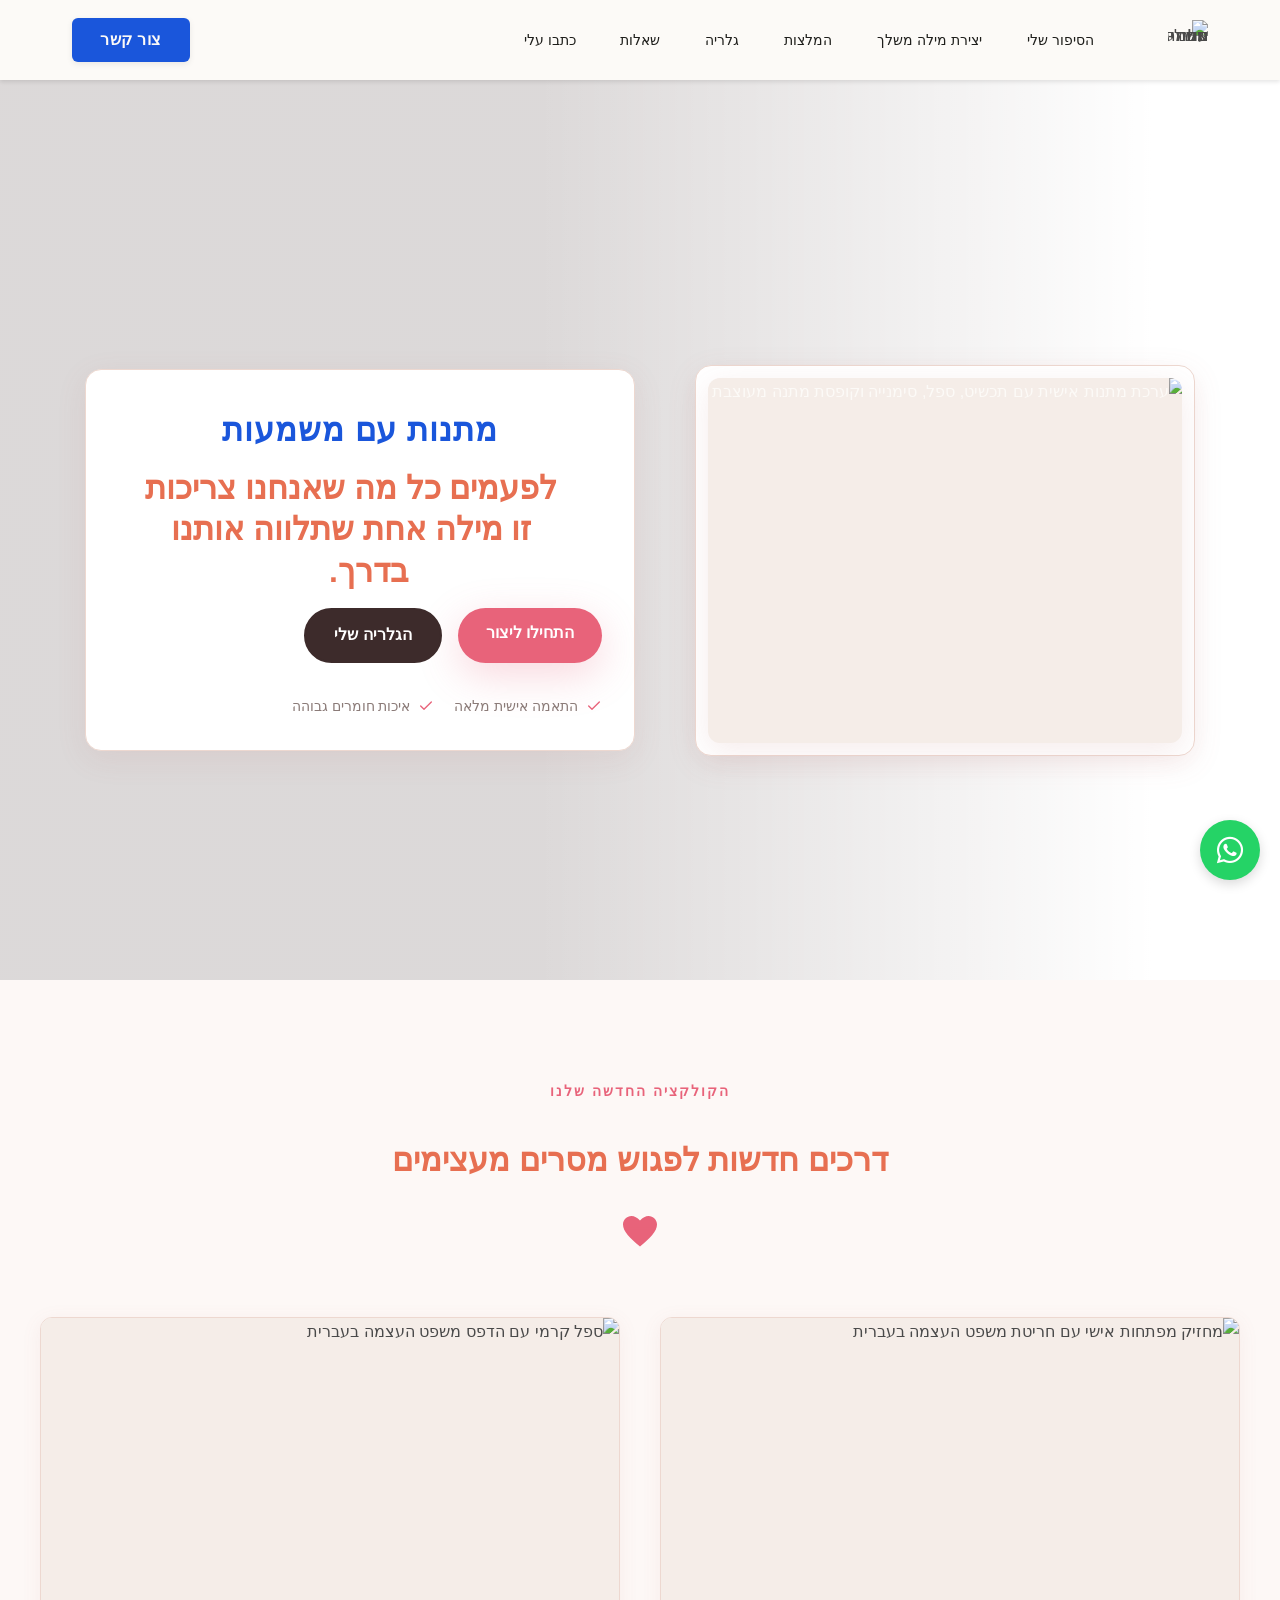
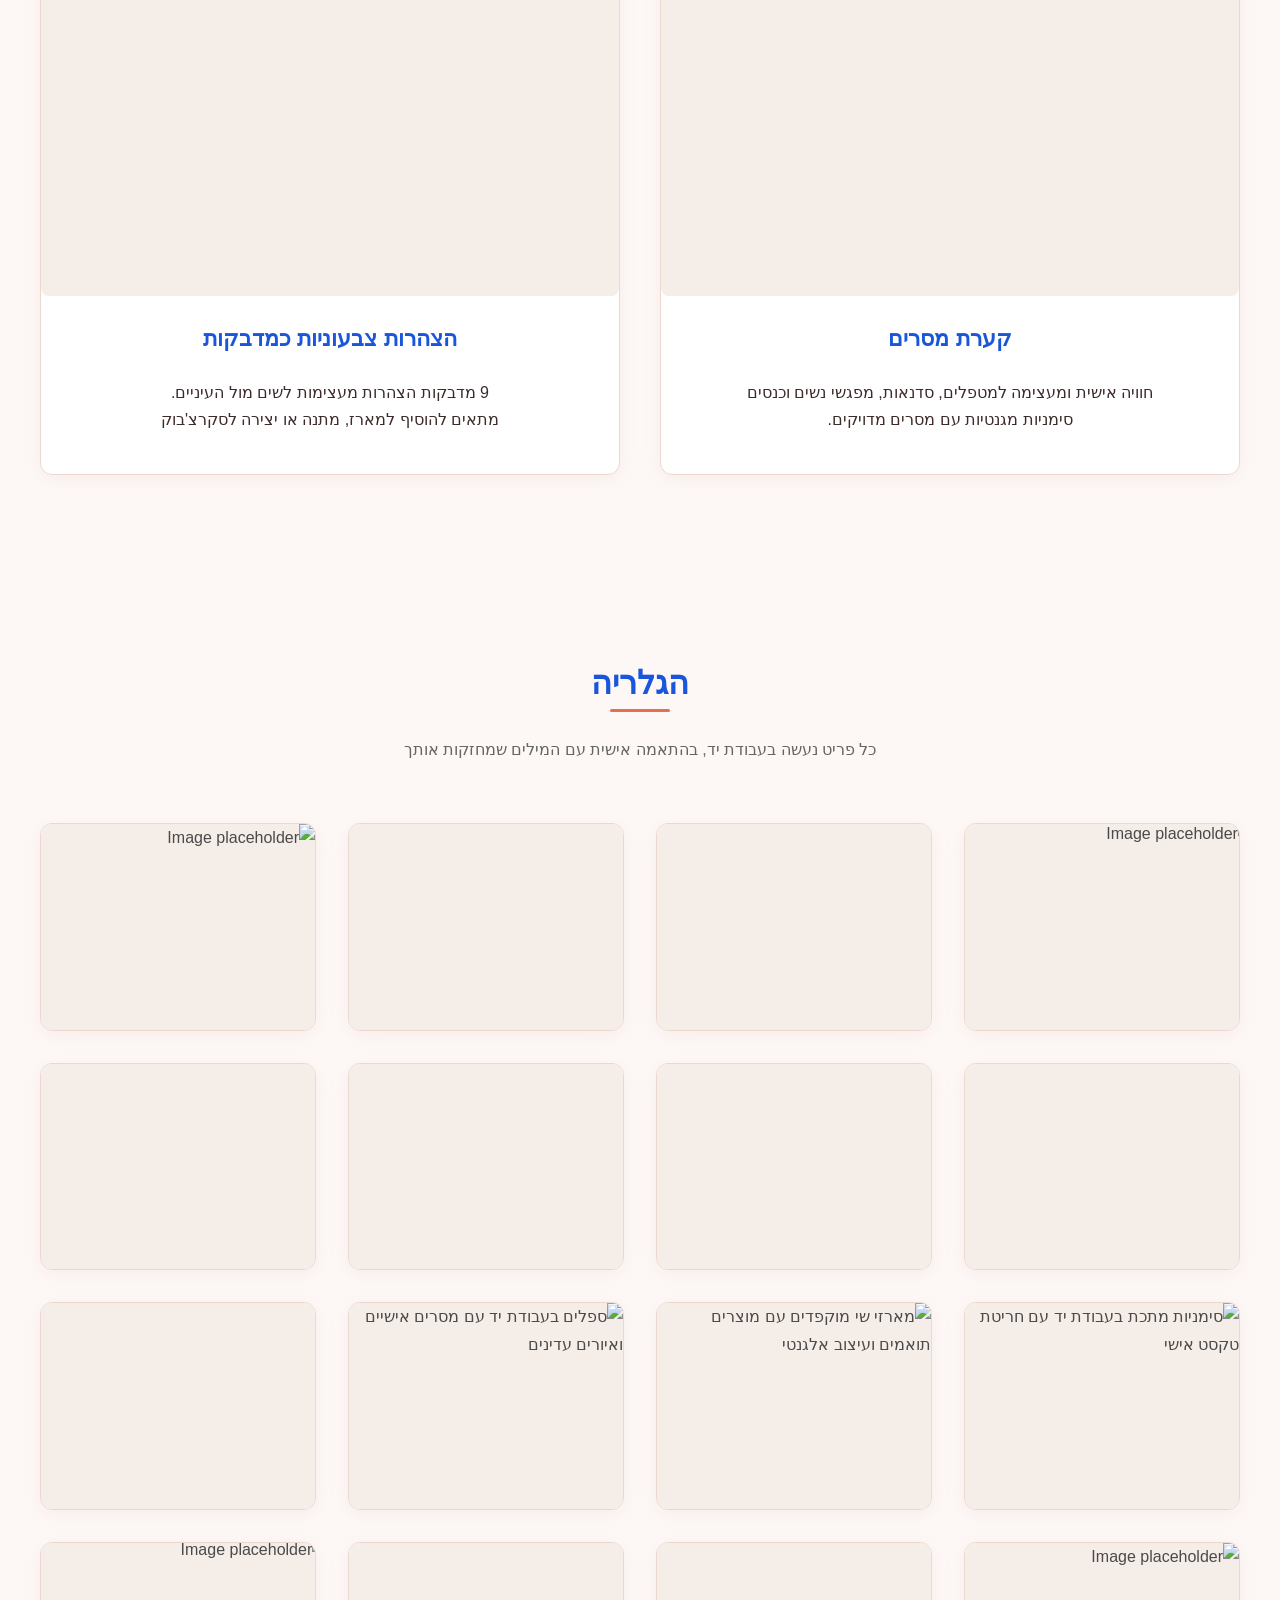
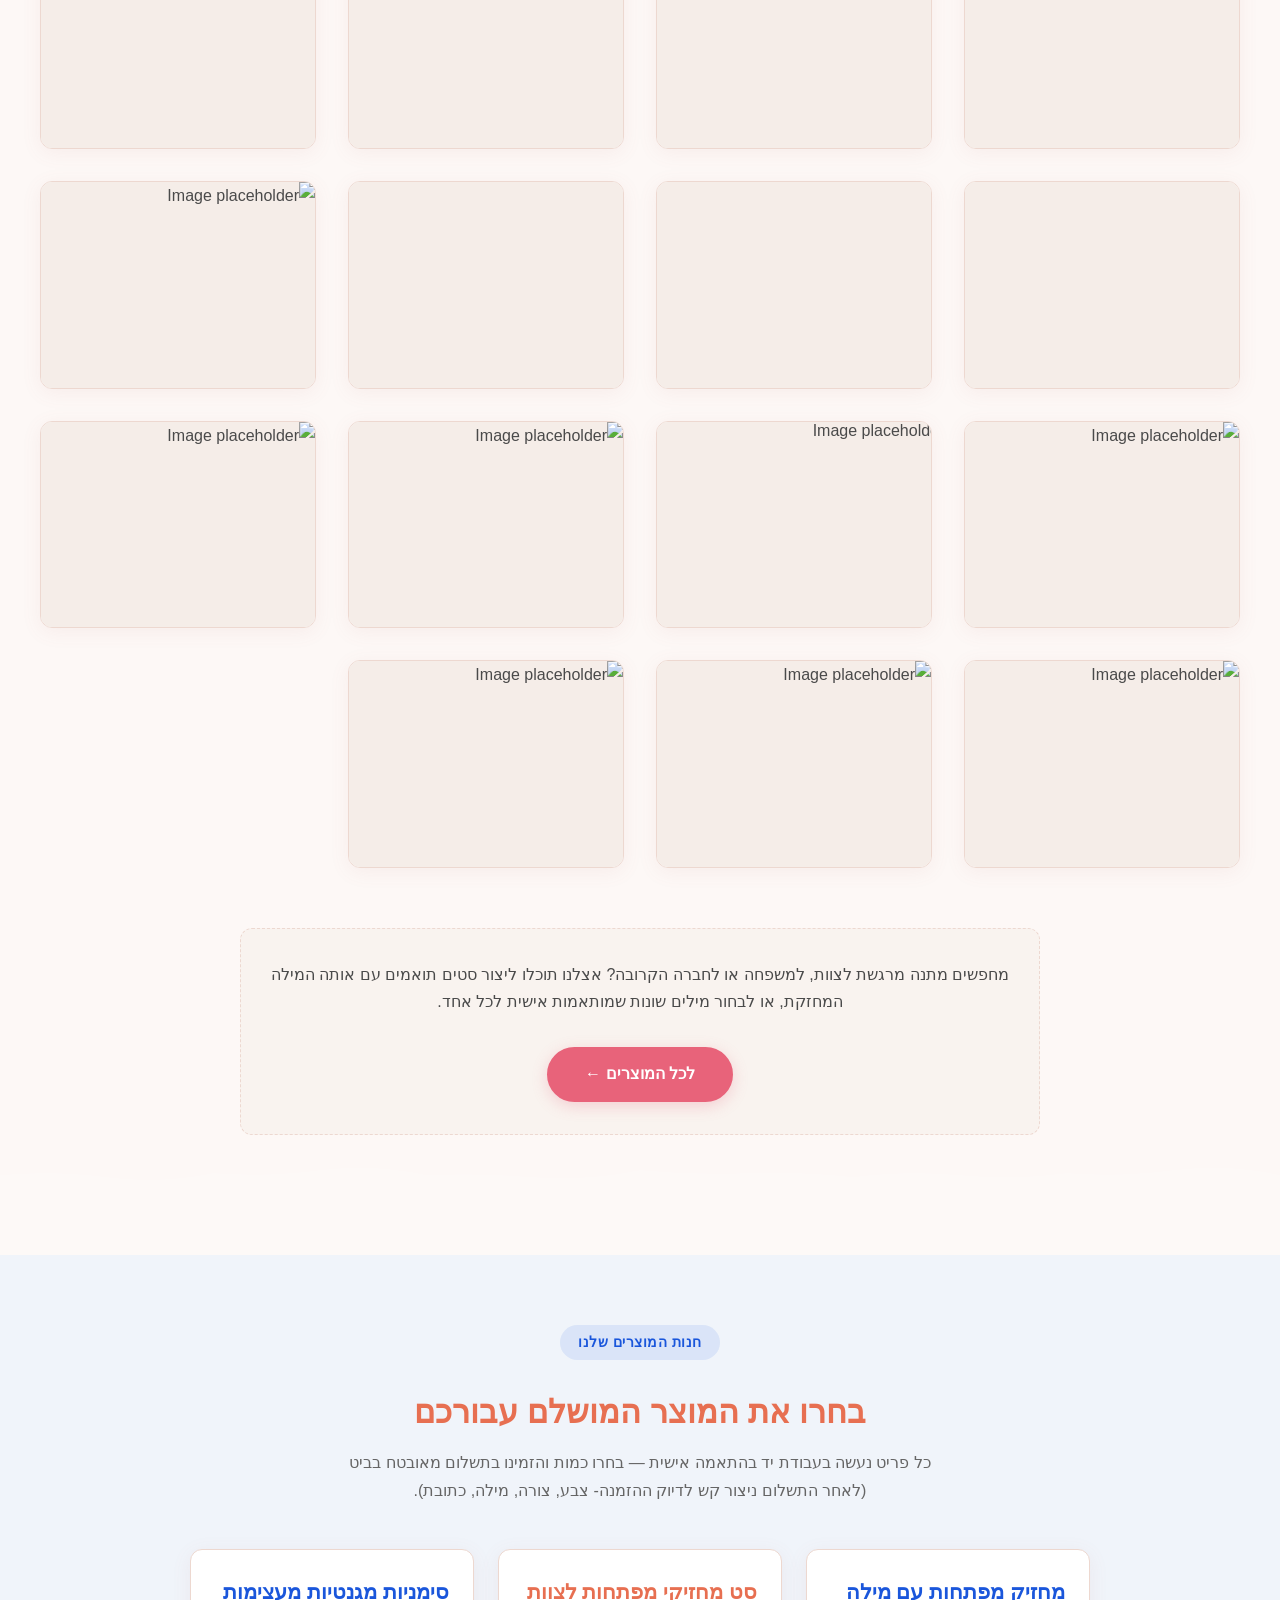
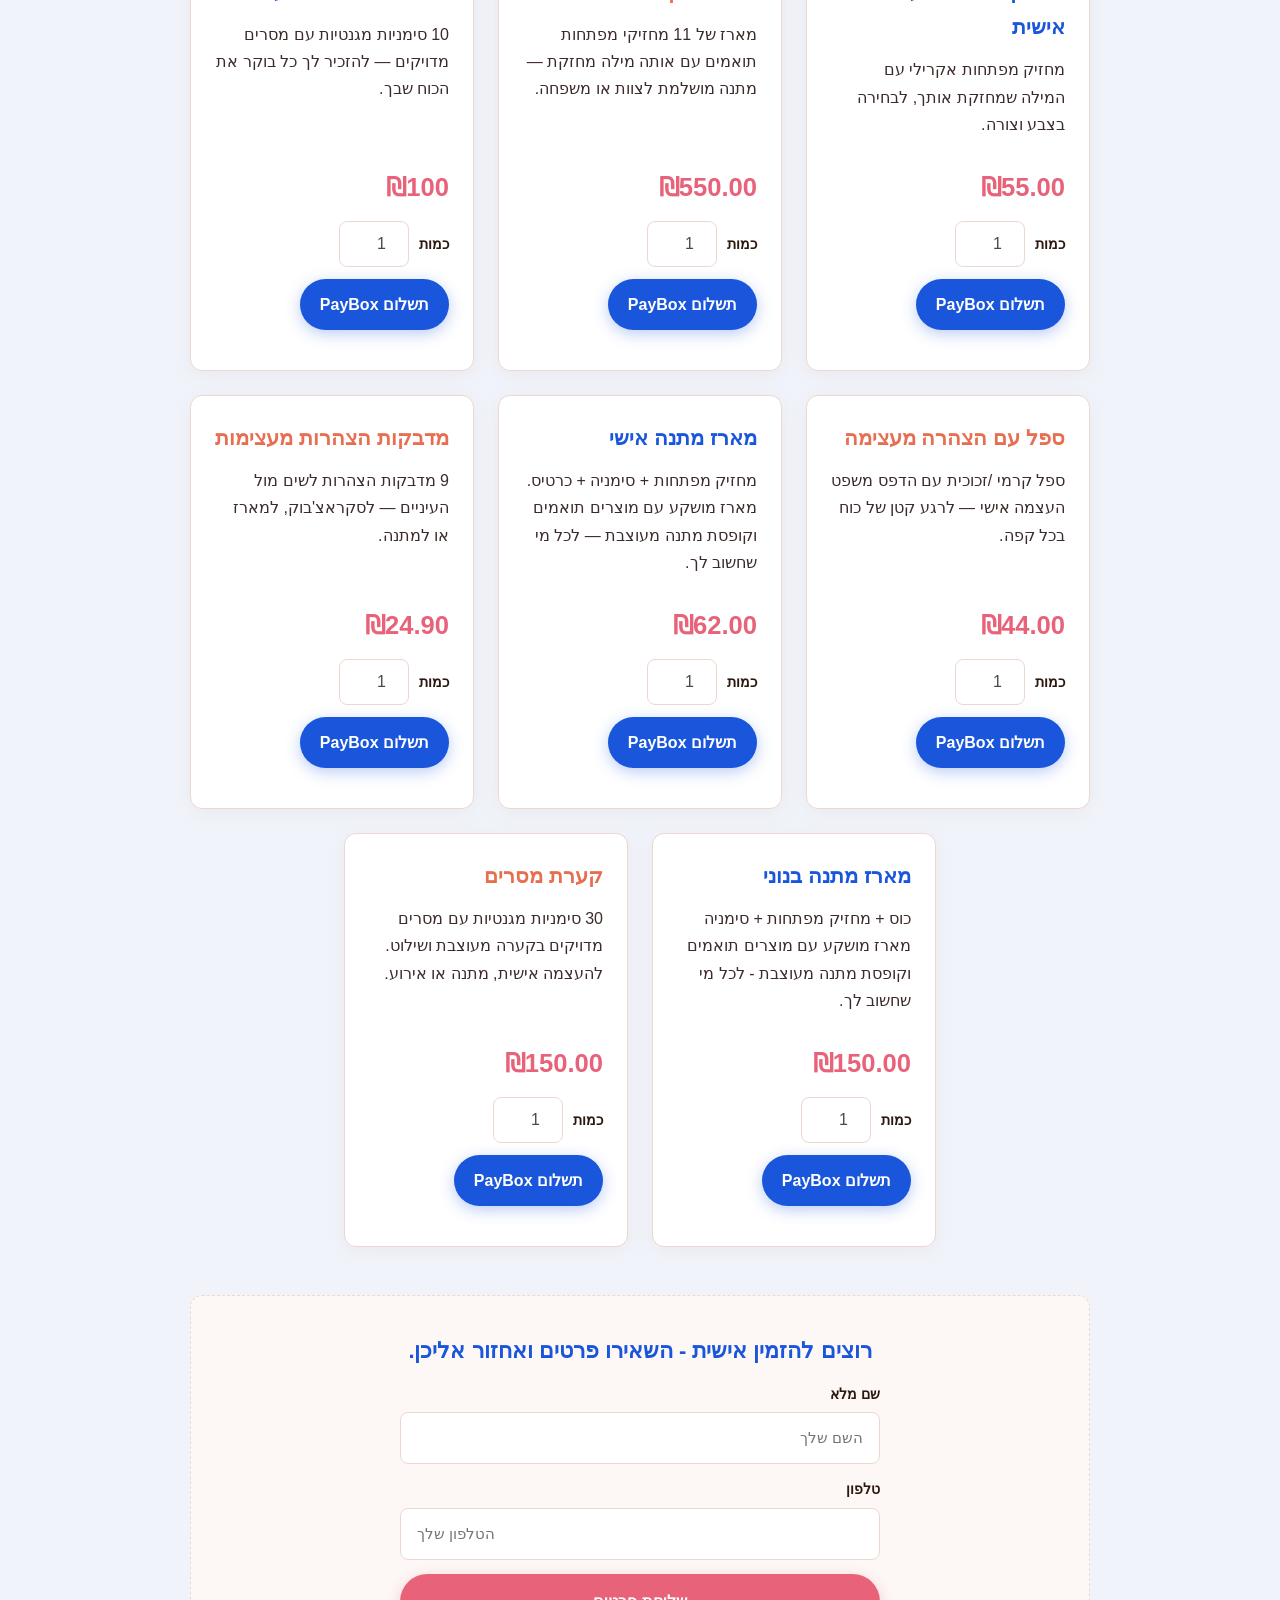
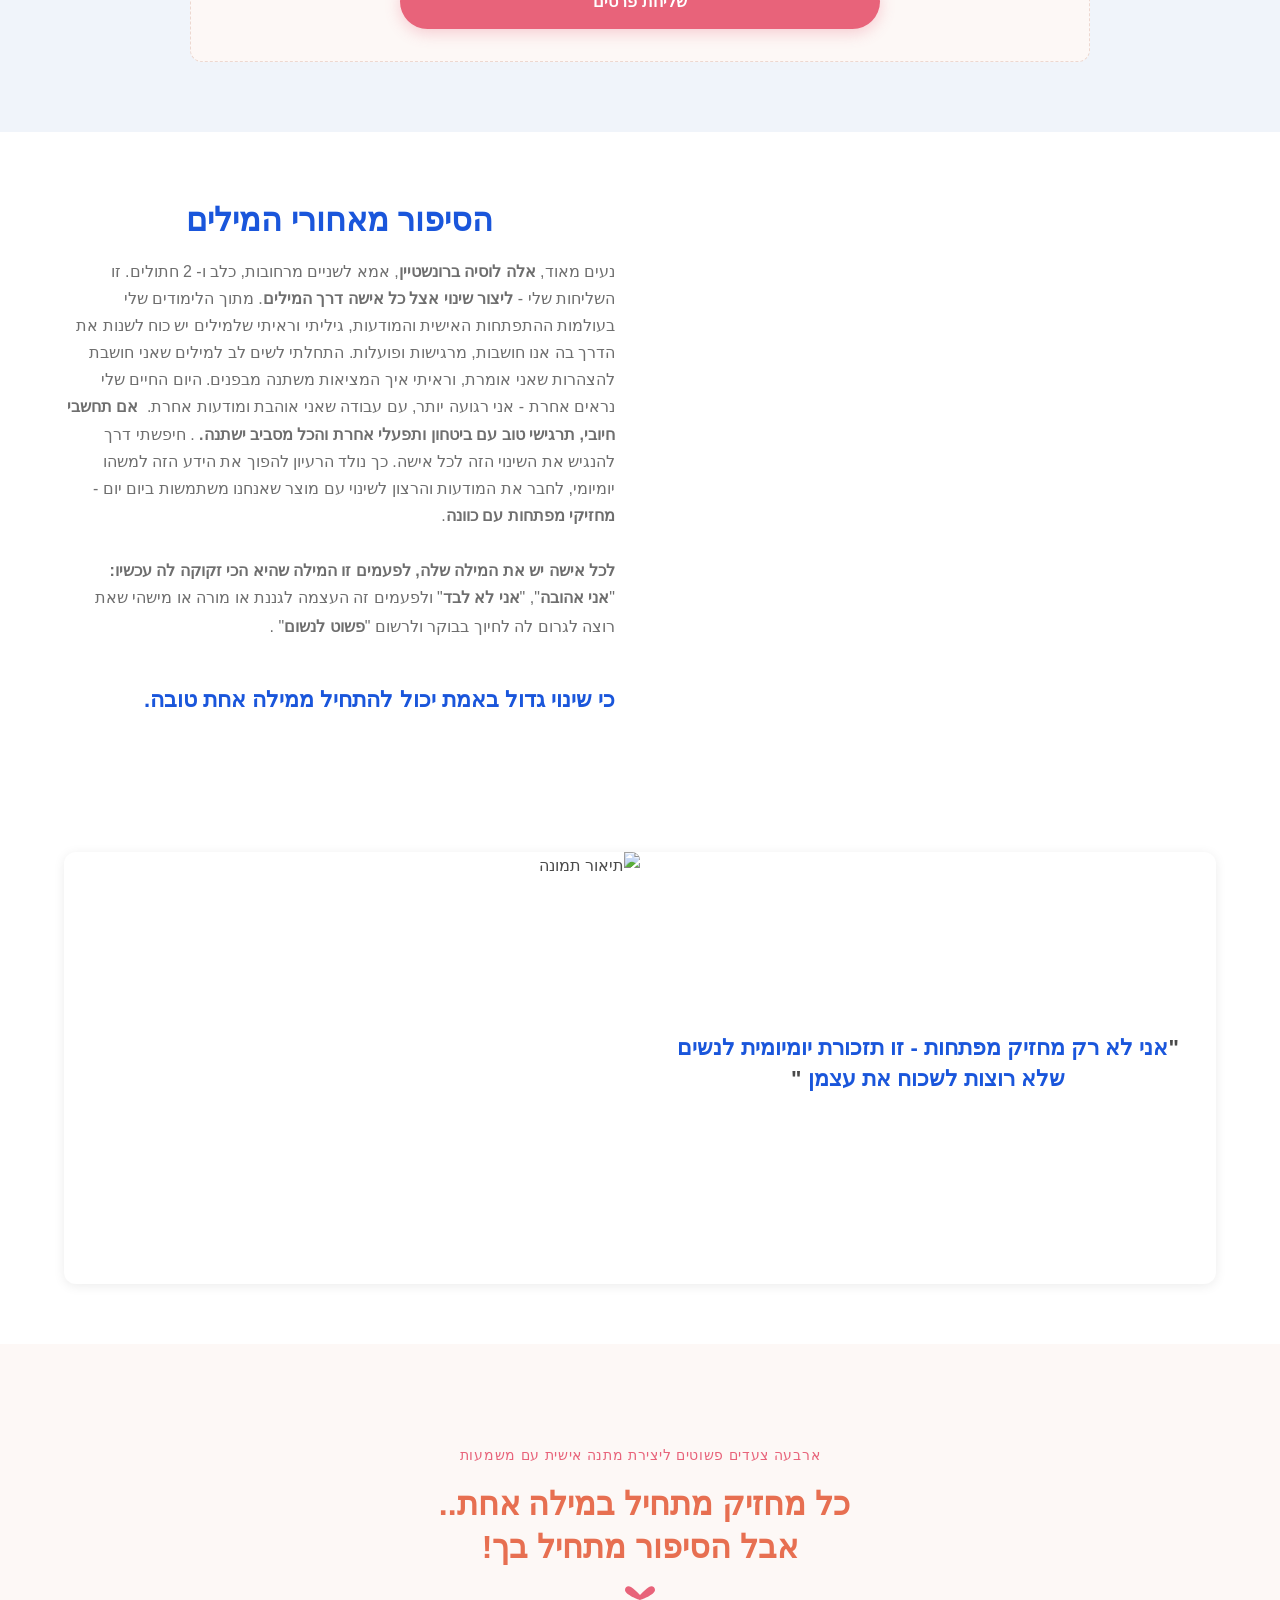
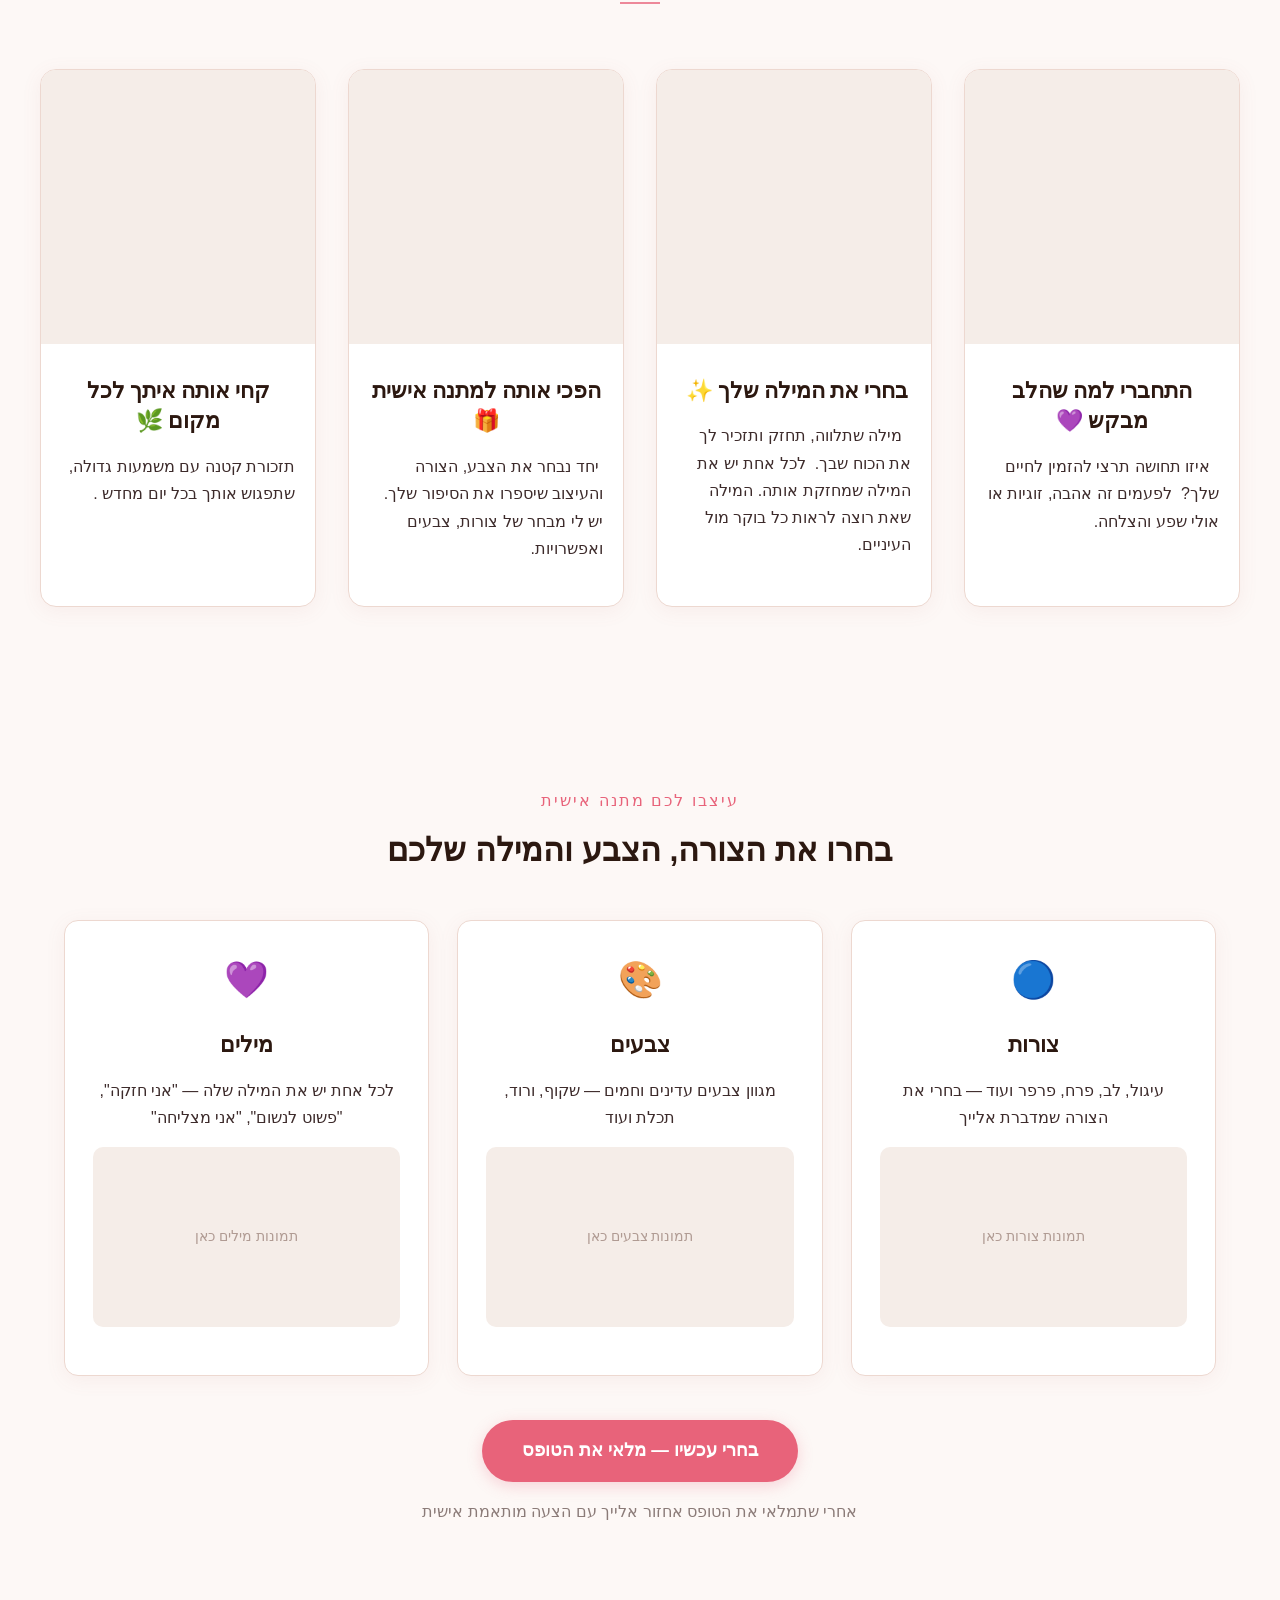
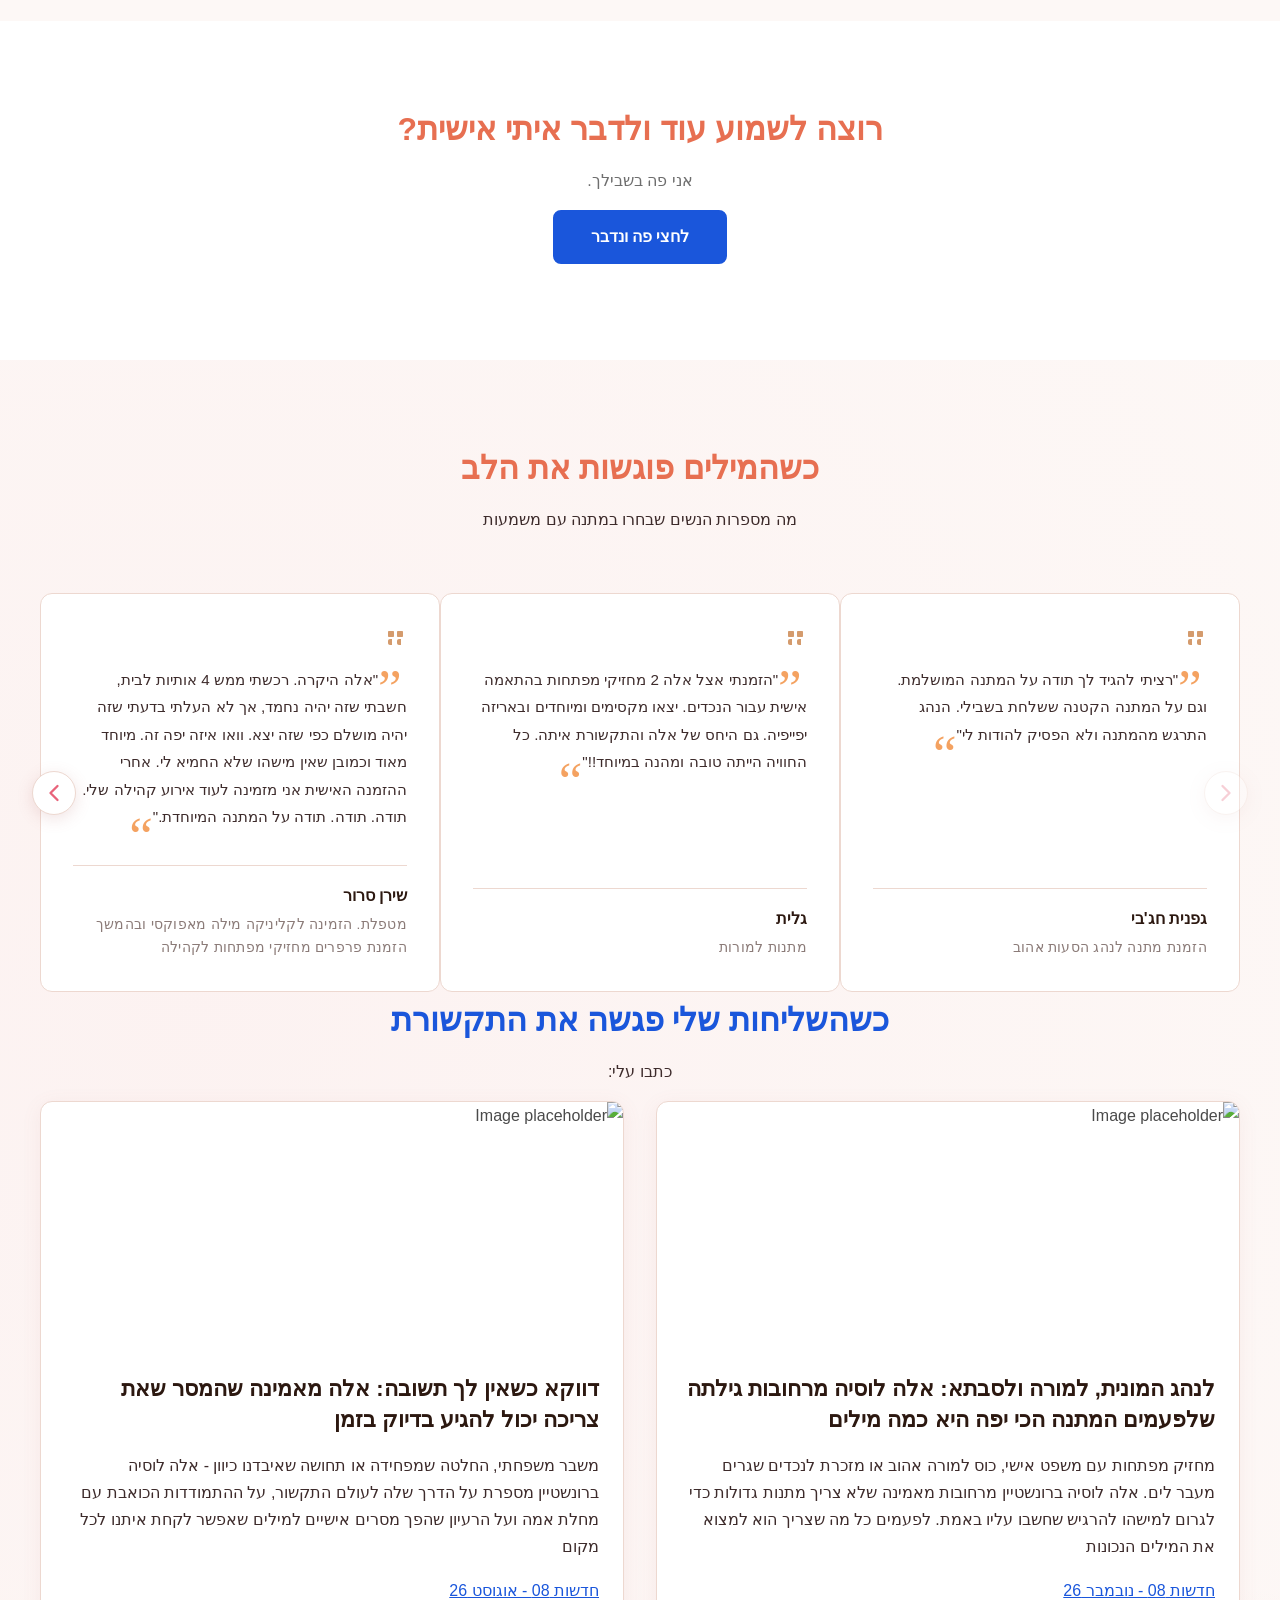
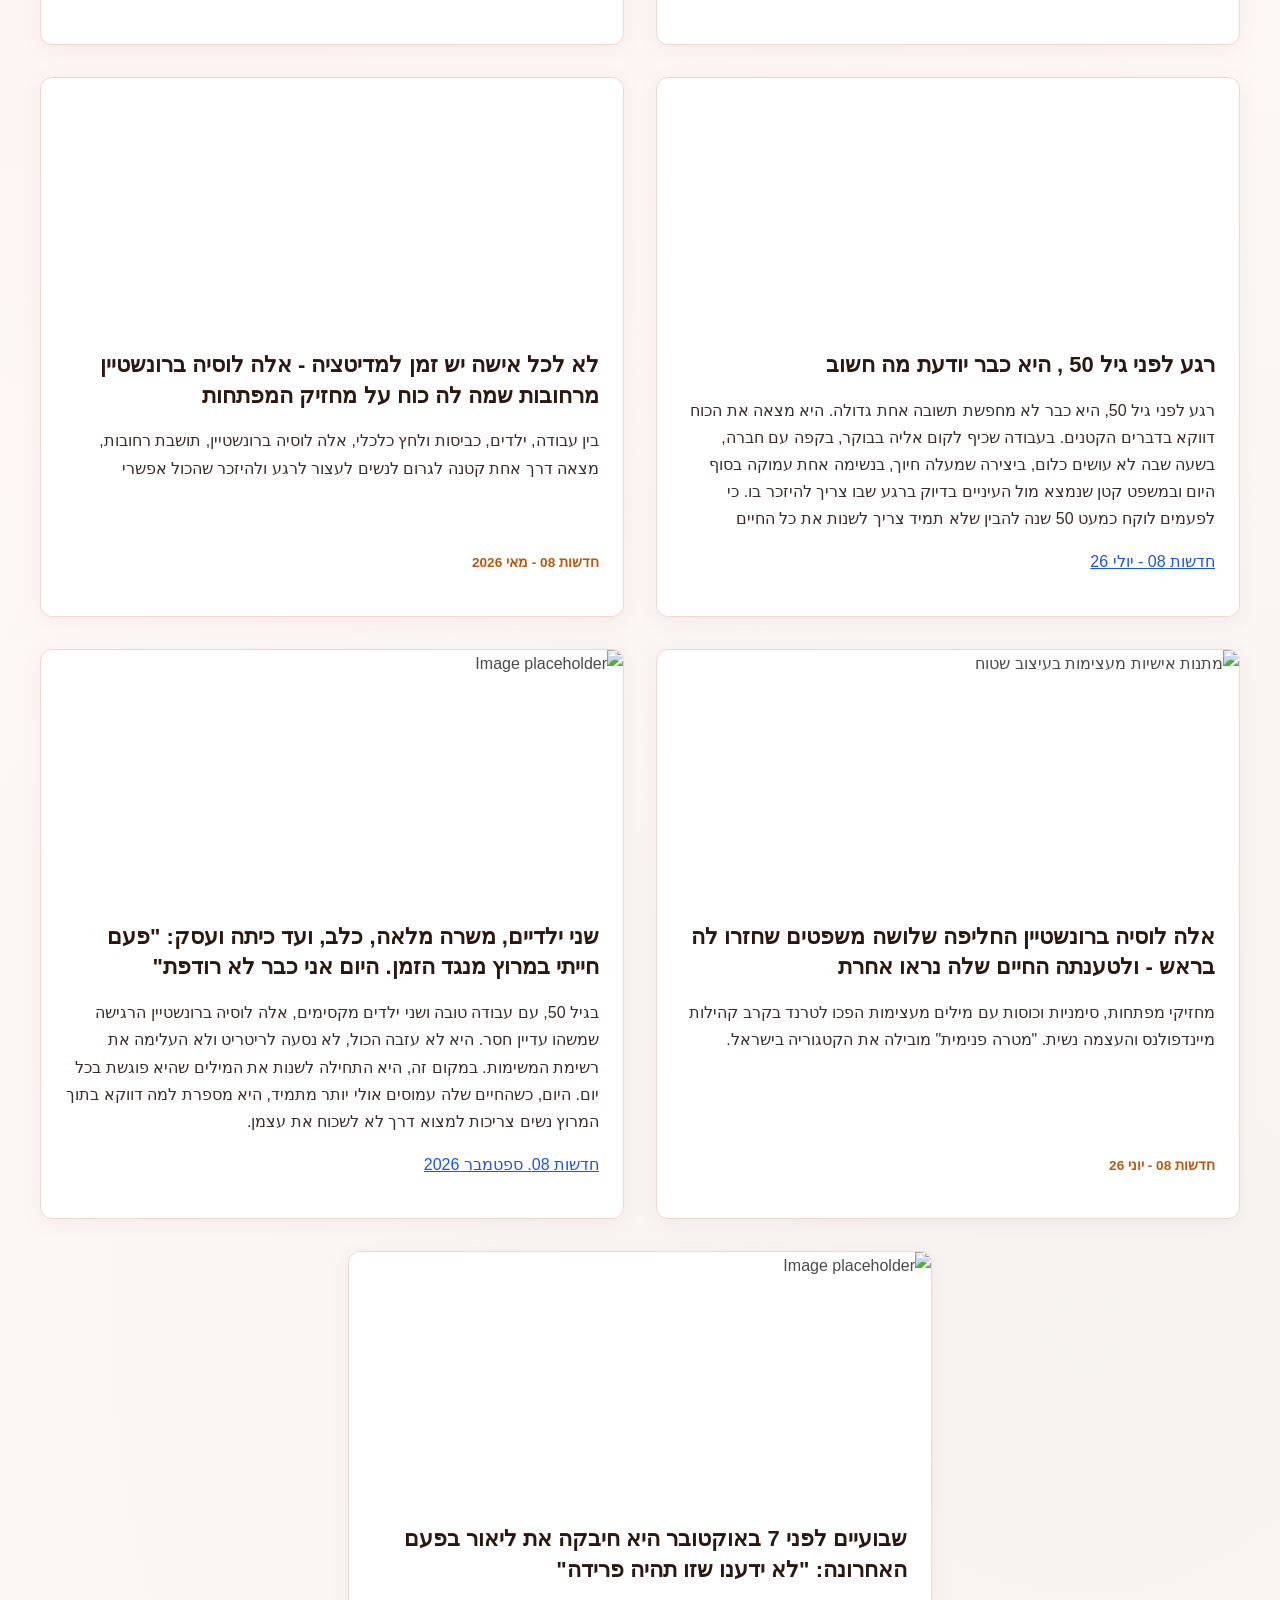
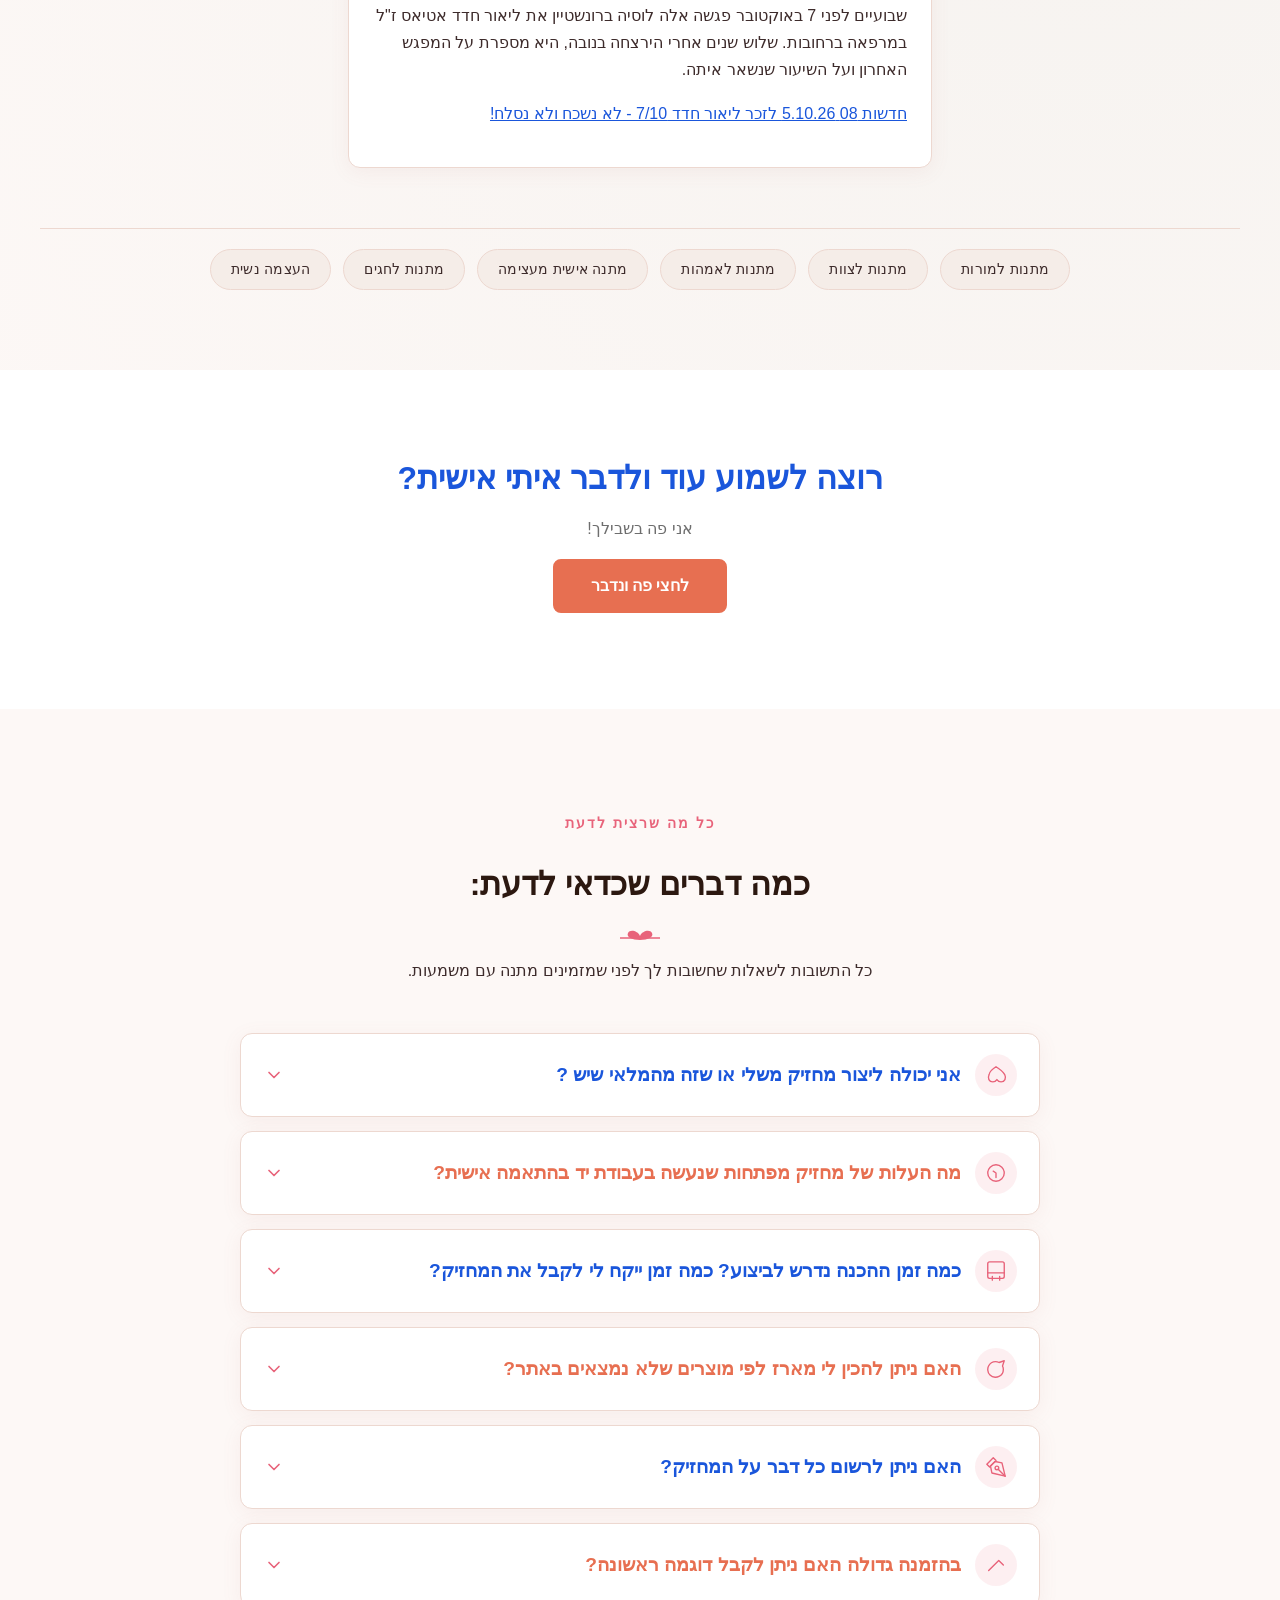
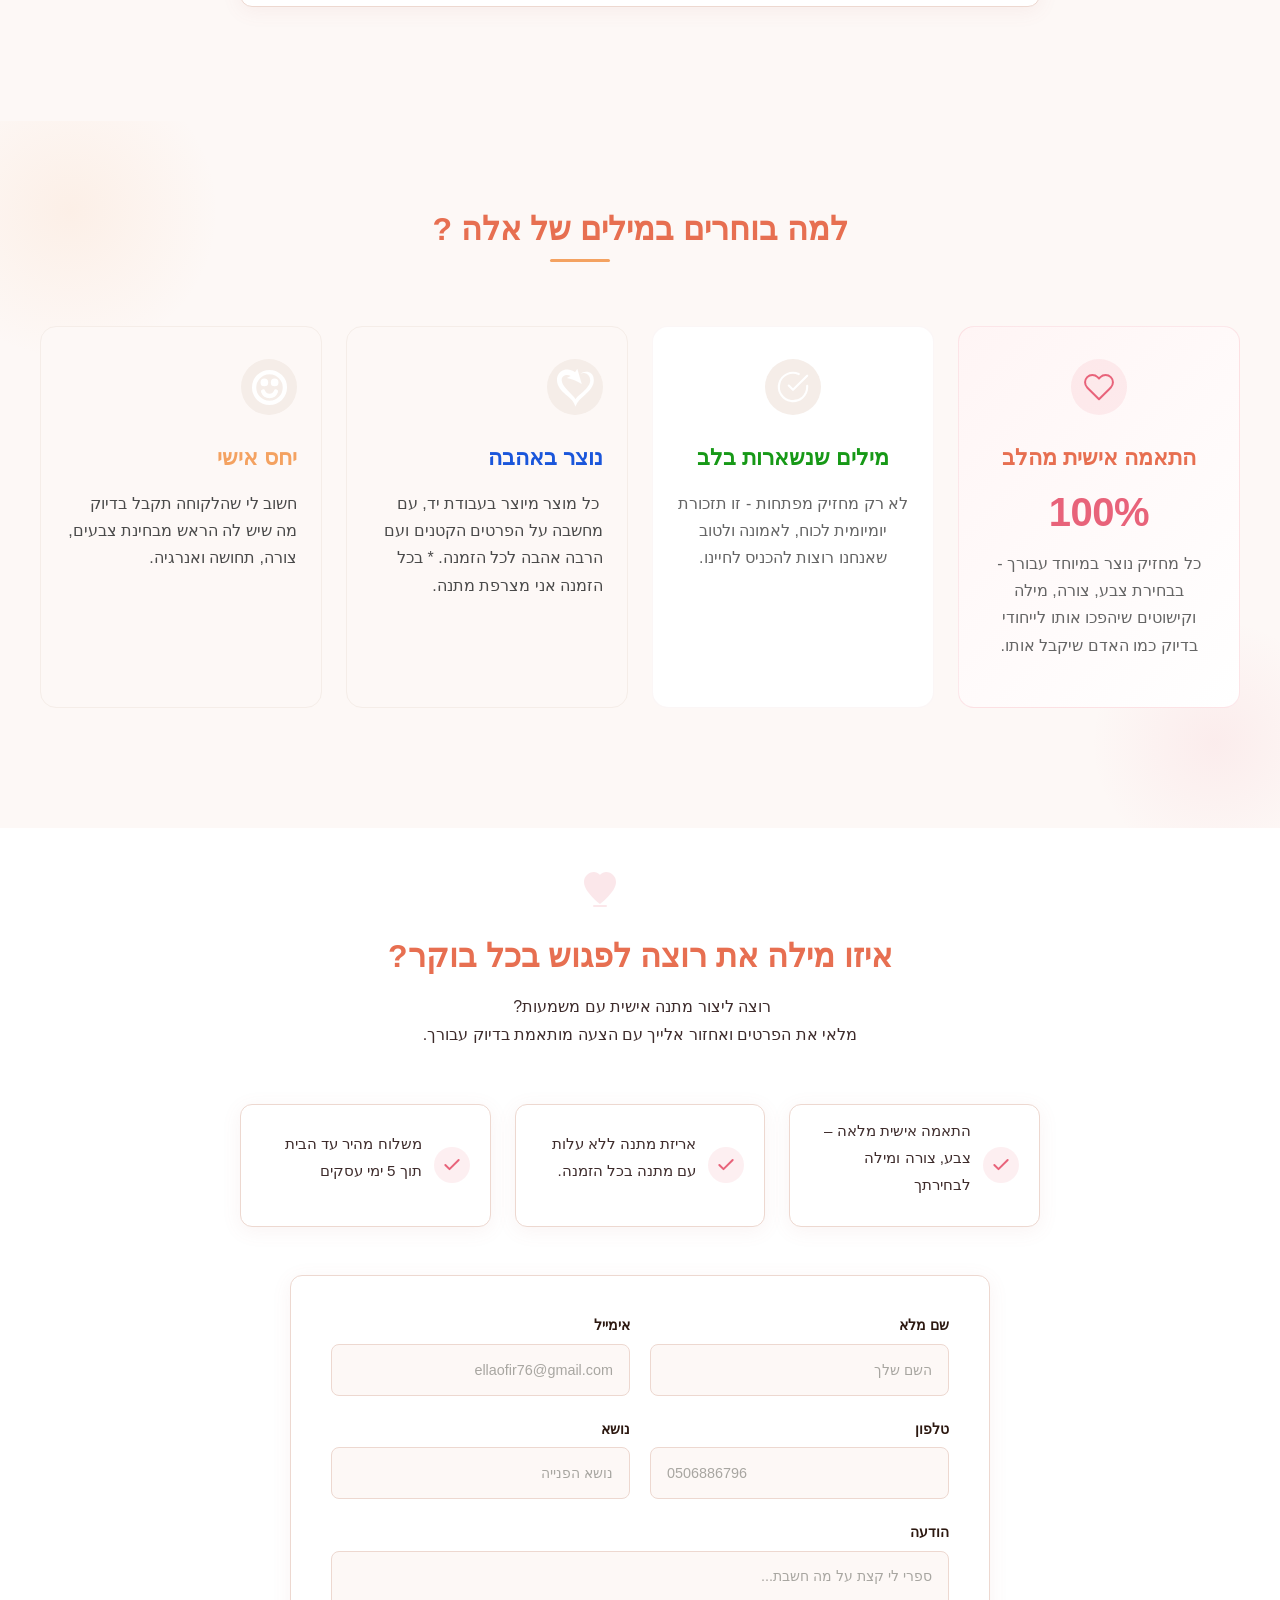
==== commit 783bcd86: "Incremental sync: 1 page(s) — text_edit" ====
--- a/public/index.html
+++ b/public/index.html
@@ -1 +1 @@
-<!doctype html><html dir="rtl" lang="he"><head><meta charset="UTF-8"><meta content="width=device-width,initial-scale=1" name="viewport"><meta content="index, follow" name="robots"><title>עצבו לכם מחזיק מפתחות עם מסר מעצים — מטרה פנימית - מתנות עם משמעות</title><meta content="גלו אביזרים אישיים עם אמירות מחזקות כמו 'אני חזקה' או 'אני מצליחה'. צרו מחזיק מפתחות, ספל או סימניה בצבע, צורה ומילה שתזכיר לכם כל יום את הכוח שלכם. הפיחו משמעות בשולחן העבודה עוד היום." name="description"><meta content="מתנות בהתאמה אישית, מתנה להעצמה, אביזרים שולחניים מותאמים אישית, מתנות לחגים, מיתוג אירוע" name="keywords"><link href="/assets/favicon.ico" rel="icon" type="image/x-icon"><link href="/assets/favicon-16x16.png" rel="icon" type="image/png" sizes="16x16"><link href="/assets/favicon-32x32.png" rel="icon" type="image/png" sizes="32x32"><link href="/assets/favicon-48x48.png" rel="icon" type="image/png" sizes="48x48"><link href="/assets/favicon-192x192.png" rel="icon" type="image/png" sizes="192x192"><link href="/assets/favicon-512x512.png" rel="icon" type="image/png" sizes="512x512"><link href="/assets/apple-touch-icon.png" rel="apple-touch-icon"><script>!function(){"use strict";var t="f357de58-57a7-4955-bda0-ed214b456b21",e="https://api.zappy5.com/api/analytics/track",a=18e5,n=2592e6,o=!0,i=!0,r=!0;var s=function(){var e="zappy_visitor_"+t,a=null;try{if(a=localStorage.getItem(e)){var o=JSON.parse(a),i=Date.now();if(i-o.created<n)return o.lastSeen=i,localStorage.setItem(e,JSON.stringify(o)),o.id}}catch(t){console.warn("Zappy Analytics: LocalStorage not available")}var r="zv_"+Date.now()+"_"+Math.random().toString(36).substr(2,9);try{localStorage.setItem(e,JSON.stringify({id:r,created:Date.now(),lastSeen:Date.now()}))}catch(t){}return r}(),c=function(){var e="zappy_session_"+t,n=null;try{if(n=sessionStorage.getItem(e)){var o=JSON.parse(n),i=Date.now();if(i-o.timestamp<a)return o.timestamp=i,sessionStorage.setItem(e,JSON.stringify(o)),o.id}}catch(t){console.warn("Zappy Analytics: SessionStorage not available")}var r="zs_"+Date.now()+"_"+Math.random().toString(36).substr(2,9);try{sessionStorage.setItem(e,JSON.stringify({id:r,timestamp:Date.now()}))}catch(t){}return r}();function l(a,n){n=n||{};var o={website_id:t,event_type:a,page_path:window.location.pathname,referrer:document.referrer||"direct",visitor_id:s,session_id:c,metadata:n};if(navigator.sendBeacon){var i=new Blob([JSON.stringify(o)],{type:"application/json"});navigator.sendBeacon(e,i)}else fetch(e,{method:"POST",headers:{"Content-Type":"application/json"},body:JSON.stringify(o),keepalive:!0}).catch(function(t){console.warn("Zappy Analytics: Failed to track event",t)})}o&&l("pageview",{title:document.title,url:window.location.href}),i&&document.addEventListener("click",function(t){var e=t.target;if("BUTTON"===e.tagName||e.closest("button")){var a="BUTTON"===e.tagName?e:e.closest("button");l("click",{element:"button",text:a.textContent.trim().substring(0,100),id:a.id||null,class:a.className||null})}else if("A"===e.tagName||e.closest("a")){var n="A"===e.tagName?e:e.closest("a");l("navigation",{element:"link",text:n.textContent.trim().substring(0,100),href:n.href,external:n.hostname!==window.location.hostname})}},!0),r&&document.addEventListener("submit",function(t){var e=t.target;l("form_submit",{form_id:e.id||null,form_name:e.name||null,form_action:e.action||null,form_method:e.method||"GET"})},!0);var d=Date.now();window.addEventListener("beforeunload",function(){l("page_unload",{time_on_page:Math.floor((Date.now()-d)/1e3),page_path:window.location.pathname})}),window.zappyAnalytics={track:l,getVisitorId:function(){return s},getSessionId:function(){return c}}}()</script><script>!function(){"use strict";if(!window.zappyFireMarketingEvent){var t={begin_checkout:"checkout_started",purchase:"checkout_complete",add_to_cart:"add_to_cart",view_product:"view_product"},e={whatsapp_click:{ga4:"contact",meta:"Contact",gtm:"whatsapp_click",ecom:!1},phone_click:{ga4:"contact",meta:"Contact",gtm:"phone_click",ecom:!1},contact_form_submitted:{ga4:"generate_lead",meta:"Lead",gtm:"contact_form_submitted",ecom:!1},checkout_started:{ga4:"begin_checkout",meta:"InitiateCheckout",gtm:"begin_checkout",ecom:!0},checkout_complete:{ga4:"purchase",meta:"Purchase",gtm:"purchase",ecom:!0},product_inquiry:{ga4:"generate_lead",meta:"Lead",gtm:"product_inquiry",ecom:!1},add_to_cart:{ga4:"add_to_cart",meta:"AddToCart",gtm:"add_to_cart",ecom:!0},view_product:{ga4:"view_item",meta:"ViewContent",gtm:"view_item",ecom:!0}};window.zappyFlushPendingMetaEvents=l,window.zappyFireMarketingEvent=function(r,n,o){try{o=o||{};var p=t[r]||r,d=e[p];if(!d)return;(n=n||{}).pagePath||n.page_path||(n.pagePath=a());var l="",m=!1,s=!1;if("checkout_complete"===p&&(m=!(!(l=String(n.orderId||n.order_id||n.transaction_id||""))||!function(t){if(!t)return!1;try{return"1"===window.sessionStorage.getItem(c(t))}catch(t){return!1}}(l)),s=!(!l||!u(l)),m&&s))return;if(!o.skipFirstParty&&!m)try{window.zappyAnalytics&&"function"==typeof window.zappyAnalytics.track&&window.zappyAnalytics.track(p,n)}catch(t){}if(!m){try{if(window.dataLayer=window.dataLayer||[],d.ecom){var _=i(p,n),h={};_.transaction_id&&(h.transaction_id=_.transaction_id),null!=_.value&&(h.value=_.value),_.currency&&(h.currency=_.currency),_.items&&(h.items=_.items),window.dataLayer.push({ecommerce:null}),window.dataLayer.push({event:d.gtm,ecommerce:h}),"checkout_complete"!==p&&"checkout_started"!==p||(window.dataLayer.push({ecommerce:null}),window.dataLayer.push({event:p,ecommerce:h}))}else{var w={event:d.gtm};for(var f in n)Object.prototype.hasOwnProperty.call(n,f)&&(w[f]=n[f]);window.dataLayer.push(w)}}catch(t){}l&&function(t){if(t)try{window.sessionStorage.setItem(c(t),"1")}catch(t){}}(l)}}catch(t){}};var r=Object.create(null);document.addEventListener("click",function(t){try{var e=t.target;if(!e)return;var r=s(e,".whatsapp-float, a.whatsapp-float, [data-zappy-whatsapp]"),n=function(t){for(var e=t;e&&e!==document;){if("A"===e.tagName)return e;e=e.parentElement}return null}(e),i=n&&n.href||"";if(r||n&&function(t){if(!t)return!1;var e=String(t).toLowerCase();return-1!==e.indexOf("wa.me/")||-1!==e.indexOf("api.whatsapp.com")||-1!==e.indexOf("whatsapp.com/send")||0===e.indexOf("whatsapp:")}(i)){if(!m("wa:"+i)){var c=r?"float":"link";window.zappyFireMarketingEvent("whatsapp_click",{source:c,href:i||null,pagePath:a()})}return}var o=s(e,".phone-header-btn, .nav-phone-btn, .call-btn, [data-zappy-phone]"),u="";if(n&&n.href&&0===String(n.href).toLowerCase().indexOf("tel:")?u=n.href:o&&o.href&&0===String(o.href).toLowerCase().indexOf("tel:")&&(u=o.href),o||u){var p="";return u&&(p=String(u).replace(/^tel:/i,"").trim()),void(m("tel:"+(p||o&&o.id||"btn"))||window.zappyFireMarketingEvent("phone_click",{source:o?"button":"link",phone:p||null,href:u||null,pagePath:a()}))}}catch(t){}},!0)}function a(){try{if(window.ZAPPY_CONFIG&&window.ZAPPY_CONFIG.currentPagePath)return window.ZAPPY_CONFIG.currentPagePath}catch(t){}try{return window.location.pathname||"/"}catch(t){return"/"}}function n(t){var e=(t=t||{}).items||t.cartItems||t.cart_items||t.lineItems||[];Array.isArray(e)||(e=[]);for(var r=[],a=0;a<e.length;a++){var n=e[a];if(n&&"object"==typeof n){var i=String(n.item_id||n.productId||n.product_id||n.id||"").trim(),c=String(n.item_name||n.productName||n.product_name||n.name||"").trim(),o=parseFloat(null!=n.price?n.price:null!=n.unitPrice?n.unitPrice:0)||0,u=Math.max(1,parseInt(null!=n.quantity?n.quantity:null!=n.qty?n.qty:1,10)||1);(i||c)&&r.push({item_id:i||c,item_name:c||i,price:o,quantity:u})}}return r}function i(t,e){var r=n(e=e||{}),i=parseFloat(null!=e.value?e.value:null!=e.total?e.total:0)||0,c=String(e.currency||"USD").toUpperCase();if("checkout_complete"===t)return{transaction_id:String(e.transaction_id||e.orderId||e.order_id||e.orderNumber||"")||void 0,value:i,currency:c,items:r};if("checkout_started"===t)return{value:i,currency:c,items:r};if("add_to_cart"===t){var o=r.length?r:[{item_id:String(e.productId||e.product_id||""),item_name:String(e.productName||e.product_name||""),price:parseFloat(null!=e.value?e.value:null!=e.price?e.price:0)||0,quantity:parseInt(null!=e.quantity?e.quantity:1,10)||1}].filter(function(t){return t.item_id||t.item_name});return{value:i||(o[0]?o[0].price*o[0].quantity:0),currency:c,items:o}}if("view_product"===t){var u=r.length?r:[{item_id:String(e.productId||e.product_id||""),item_name:String(e.productName||e.product_name||""),price:parseFloat(null!=e.price?e.price:null!=e.value?e.value:0)||0,quantity:1}].filter(function(t){return t.item_id||t.item_name});return{currency:c,value:i||(u[0]?u[0].price:0),items:u}}return"whatsapp_click"===t||"phone_click"===t?{method:"whatsapp_click"===t?"whatsapp":"phone",page_path:e.pagePath||a()}:"contact_form_submitted"===t||"product_inquiry"===t?{page_path:e.pagePath||a()}:e}function c(t){return"zappy_purchase_fired_"+String(t||"")}function o(t){return"zappy_purchase_meta_fired_"+String(t||"")}function u(t){if(!t)return!1;try{return"1"===window.sessionStorage.getItem(o(t))}catch(t){return!1}}function p(t){if(t)try{window.sessionStorage.setItem(o(t),"1")}catch(t){}}function d(){try{return Array.isArray(window.__zappyPendingMetaEvents)||(window.__zappyPendingMetaEvents=[]),window.__zappyPendingMetaEvents}catch(t){return[]}}function l(){if("function"==typeof window.fbq){var t=d().slice();try{window.__zappyPendingMetaEvents=[]}catch(t){}for(var e=0;e<t.length;e++){var r=t[e];if(r&&r.eventName&&(!r.orderId||!u(r.orderId)))try{window.fbq("track",r.eventName,r.params||{}),r.orderId&&p(r.orderId)}catch(t){}}}}function m(t){var e=Date.now();return!!(r[t]&&e-r[t]<800)||(r[t]=e,!1)}function s(t,e){return t&&t.closest?t.closest(e):null}}()</script><meta content="עצבו לכם מחזיק מפתחות עם מסר מעצים — מטרה פנימית - מתנות עם משמעות" property="og:title"><meta content="גלו אביזרים אישיים עם אמירות מחזקות כמו 'אני חזקה' או 'אני מצליחה'. צרו מחזיק מפתחות, ספל או סימניה בצבע, צורה ומילה שתזכיר לכם כל יום את הכוח שלכם. הפיחו משמעות בשולחן העבודה עוד היום." property="og:description"><meta content="https://ellaswords.co.il/assets/business-general-service-upload-1783419929621-og.jpg" property="og:image"><meta content="summary_large_image" name="twitter:card"><meta content="עצבו לכם מחזיק מפתחות עם מסר מעצים — מטרה פנימית - מתנות עם משמעות" name="twitter:title"><meta content="גלו אביזרים אישיים עם אמירות מחזקות כמו 'אני חזקה' או 'אני מצליחה'. צרו מחזיק מפתחות, ספל או סימניה בצבע, צורה ומילה שתזכיר לכם כל יום את הכוח שלכם. הפיחו משמעות בשולחן העבודה עוד היום." name="twitter:description"><meta content="https://ellaswords.co.il/assets/business-general-service-upload-1783419929621-og.jpg" name="twitter:image"><script type="application/ld+json">{"@context":"https://schema.org","@graph":[{"@type":"LocalBusiness","@id":"https://ellaswords.co.il#organization","name":"המילים של אלה - מתנות עם משמעות","url":"https://ellaswords.co.il","description":"A personalized accessories brand centered around empowering affirmations and positive self-talk. The brand sells customizable keychains, bookmarks, gift sets, and mugs, each featuring a powerful personal declaration such as 'I am strong', 'I am successful', or 'I am loved'. The concept is rooted in the belief that placing an empowering word in front of your eyes daily can shift your mindset and transform your reality. Customers choose their own color, shape, and word to create a deeply personal talisman. The brand also offers matching gift products for loved ones, creating a community of empowerment and mindfulness.","address":{"@type":"PostalAddress","streetAddress":"שד' חן , רחובות, מחוז המרכז, 7646918, ישראל"},"contactPoint":[{"@type":"ContactPoint","contactType":"customer service","email":"ellaofir76@gmail.com","telephone":"0506886796"}]},{"@type":"WebSite","@id":"https://ellaswords.co.il#website","url":"https://ellaswords.co.il","name":"המילים של אלה - מתנות עם משמעות","publisher":{"@id":"https://ellaswords.co.il#organization"}},{"@type":"ContactPage","@id":"https://ellaswords.co.il#contactpage","url":"https://ellaswords.co.il","name":"עצבו לכם מחזיק מפתחות עם מסר מעצים — מטרה פנימית - מתנות עם משמעות","mainEntity":{"@id":"https://ellaswords.co.il#organization"},"potentialAction":{"@type":"CommunicateAction","target":{"@type":"EntryPoint","urlTemplate":"https://ellaswords.co.il/api/email/contact-form","actionPlatform":["http/method=POST"],"contentType":"application/json"},"instrument":[{"@type":"PropertyValue","name":"name","propertyID":"text","valueRequired":true,"description":"השם שלך"},{"@type":"PropertyValue","name":"email","propertyID":"email","valueRequired":true,"description":"ellaofir76@gmail.com"},{"@type":"PropertyValue","name":"phone","propertyID":"tel","valueRequired":false,"description":"0506886796"},{"@type":"PropertyValue","name":"subject","propertyID":"text","valueRequired":false,"description":"נושא הפנייה"},{"@type":"PropertyValue","name":"message","propertyID":"textarea","valueRequired":true,"description":"ספרי לי קצת על מה חשבת..."},{"@type":"PropertyValue","name":"privacy_consent","propertyID":"checkbox","valueRequired":true}]}}]}</script><meta content="https://ellaswords.co.il" property="og:url"><meta content="website" property="og:type"><meta content="he_IL" property="og:locale"><style>.skip-link{position:absolute;top:0;left:0;transform:translateY(-200%);padding:12px 18px;background:var(--bg-dark,#1a1a1a);color:var(--text-light,#fff);font-weight:600;border-radius:0 0 8px 0;z-index:10000}.skip-link:focus{transform:none;outline:2px solid var(--ring,#fff);outline-offset:2px}:focus-visible{outline:2px solid var(--ring,currentColor);outline-offset:3px}</style><link href="/assets/favicon.ico" rel="icon" type="image/x-icon"><link href="/assets/favicon-16x16.png" rel="icon" type="image/png" sizes="16x16"><link href="/assets/favicon-32x32.png" rel="icon" type="image/png" sizes="32x32"><link href="/assets/favicon-48x48.png" rel="icon" type="image/png" sizes="48x48"><link href="/assets/favicon-192x192.png" rel="icon" type="image/png" sizes="192x192"><link href="/assets/favicon-512x512.png" rel="icon" type="image/png" sizes="512x512"><link href="/assets/apple-touch-icon.png" rel="apple-touch-icon"><link href="https://cdn.jsdelivr.net/npm/vanilla-cookieconsent@3/dist/cookieconsent.css" rel="stylesheet"><style data-zappy-section-v2-css="true">.index-testimonials-section{position:relative;background-color:#fdf8f6;background-image:radial-gradient(circle at 15% 20%,rgba(232,99,122,.04) 0,transparent 50%),radial-gradient(circle at 85% 80%,rgba(127,160,137,.06) 0,transparent 50%);color:var(--text-dark);padding:80px 16px;direction:rtl;overflow:visible}.index-testimonials-section__container{max-width:1200px;margin:0 auto;position:relative;z-index:1}.index-testimonials-section__header{text-align:center;margin-bottom:60px}.index-testimonials-section__title{font-family:'Cormorant Garamond','Libre Baskerville',serif;font-size:2rem;font-weight:700;line-height:1.25;color:#2c1810;margin-bottom:12px;max-width:none!important}.index-testimonials-section__subtitle{font-size:1rem;font-weight:400;line-height:1.7;color:#3d2b2b;max-width:600px;margin:0 auto;text-align:center;max-width:none!important}.index-testimonials-section__grid{display:grid;grid-template-columns:repeat(2,1fr);gap:24px;margin-bottom:80px;direction:rtl}@media (max-width:768px){.index-testimonials-section__grid{grid-template-columns:1fr!important}}.index-testimonials-section__card{background:#fff;border-radius:12px;box-shadow:0 4px 20px rgba(180,100,100,.08);padding:2rem;border:1px solid #edd8d0;display:flex;flex-direction:column;transition:box-shadow .3s ease,transform .3s ease;position:relative}.index-testimonials-section__card:hover{box-shadow:0 12px 40px rgba(232,99,122,.25);transform:translateY(-4px)}.index-testimonials-section__card-quote-icon{color:#f4a261;margin-bottom:16px;opacity:.6;display:flex;align-items:center}.index-testimonials-section__card-text{font-size:.95rem;font-weight:400;line-height:1.8;color:#3d2b2b;margin-bottom:24px;flex-grow:1;text-align:right;quotes:none}.index-testimonials-section__card-author{display:flex;flex-direction:column;border-top:1px solid #edd8d0;padding-top:16px;margin-top:auto}.index-testimonials-section__card-author-name{font-size:1rem;font-weight:600;color:#2c1810;margin-bottom:4px;text-align:right}.index-testimonials-section__card-author-role{font-size:.85rem;font-weight:500;color:#8b7b78;letter-spacing:.02em;text-align:right}.index-testimonials-section__press{margin-bottom:60px}.index-testimonials-section__press-title{font-family:'Cormorant Garamond','Libre Baskerville',serif;font-size:2rem;font-weight:700;line-height:1.25;color:#2c1810;text-align:center;margin-bottom:12px;max-width:none!important}.index-testimonials-section__press-subtitle{font-size:1rem;font-weight:400;line-height:1.7;color:#3d2b2b;text-align:center;max-width:600px;margin:0 auto 40px auto;max-width:none!important}.index-testimonials-section__press-grid{display:grid;grid-template-columns:repeat(2,1fr);gap:32px;direction:rtl}@media (max-width:768px){.index-testimonials-section__press-grid{grid-template-columns:1fr!important}}.index-testimonials-section__press-card{background:#fff;border-radius:12px;box-shadow:0 4px 20px rgba(180,100,100,.08);border:1px solid #edd8d0;overflow:hidden;display:flex;flex-direction:column;transition:box-shadow .3s ease,transform .3s ease}.index-testimonials-section__press-card:hover{box-shadow:0 12px 40px rgba(232,99,122,.25);transform:translateY(-4px)}.index-testimonials-section__press-card-image{width:100%;height:240px;overflow:hidden;position:relative}.index-testimonials-section__press-card-image img{width:100%;height:100%;object-fit:cover;display:block;transition:transform .4s ease}.index-testimonials-section__press-card:hover .index-testimonials-section__press-card-image img{transform:scale(1.03)}.index-testimonials-section__press-card-content{padding:24px;display:flex;flex-direction:column;flex-grow:1}.index-testimonials-section__press-card-headline{font-size:1.25rem;font-weight:600;line-height:1.4;color:#2c1810;margin-bottom:12px;text-align:right}.index-testimonials-section__press-card-excerpt{font-size:.95rem;font-weight:400;line-height:1.7;color:#3d2b2b;margin-bottom:20px;flex-grow:1;text-align:right}.index-testimonials-section__press-card-link{display:inline-block;font-size:.85rem;font-weight:600;color:#e8637a;text-decoration:none;border-bottom:1px solid transparent;transition:border-color .3s ease,color .3s ease;align-self:flex-start;margin-top:auto}.index-testimonials-section__press-card-link:hover{border-bottom-color:#e8637a;color:#d44a5f}.index-testimonials-section__tags{display:flex;flex-wrap:wrap;justify-content:center;gap:12px;padding-top:20px;border-top:1px solid #edd8d0}.index-testimonials-section__tag{display:inline-block;padding:8px 20px;background:#f5ede8;color:#3d2b2b;border-radius:100px;font-size:.85rem;font-weight:500;letter-spacing:.02em;border:1px solid #edd8d0;transition:background .3s ease,color .3s ease,border-color .3s ease;cursor:default;text-align:center}.index-testimonials-section__tag:hover{background:#e8637a;color:#fff;border-color:#e8637a}@media (max-width:768px){.index-testimonials-section{padding:60px 16px}.index-testimonials-section__header{margin-bottom:40px}.index-testimonials-section__title{font-size:1.75rem}.index-testimonials-section__grid{gap:20px;margin-bottom:60px}.index-testimonials-section__card{padding:1.5rem}.index-testimonials-section__press-grid{gap:24px}.index-testimonials-section__press-card-image{height:200px}.index-testimonials-section__press-card-content{padding:20px}.index-testimonials-section__tags{gap:10px}.index-testimonials-section__tag{padding:6px 16px;font-size:.8rem}}@media (min-width:769px) and (max-width:1024px){.index-testimonials-section__grid{gap:20px}.index-testimonials-section__press-grid{gap:24px}}</style><style data-zappy-section-v2-css="true">.index-gallery-section{background:#fdf8f6;color:var(--text-dark);padding:100px 16px 80px;direction:rtl;position:relative;overflow:hidden}.index-gallery-section__container{max-width:1200px;margin:0 auto;position:relative;z-index:2}.index-gallery-section__header{text-align:center;margin-bottom:60px}.index-gallery-section__title{font-family:'Cormorant Garamond','Libre Baskerville',serif;font-size:2rem;font-weight:600;color:var(--text-dark);margin-bottom:16px;line-height:1.3}.index-gallery-section__subtitle{font-family:Inter,Assistant,sans-serif;font-size:1rem;color:var(--text-muted);max-width:700px;margin:0 auto;line-height:1.7}.index-gallery-section__grid{display:grid;grid-template-columns:repeat(4,1fr);gap:24px;margin-bottom:60px}.index-gallery-section__card{background:#fff;border-radius:12px;box-shadow:0 4px 20px rgba(180,100,100,.08);border:1px solid #edd8d0;overflow:hidden;display:flex;flex-direction:column;transition:all .35s cubic-bezier(.4, 0, .2, 1)}.index-gallery-section__card:hover{transform:translateY(-6px);box-shadow:0 12px 40px rgba(232,99,122,.25)}.index-gallery-section__image-wrapper{width:100%;aspect-ratio:4/3;overflow:hidden;background:#f5ede8}.index-gallery-section__image-wrapper img{width:100%;height:100%;object-fit:cover;display:block;transition:transform .4s ease}.index-gallery-section__card:hover .index-gallery-section__image-wrapper img{transform:scale(1.05)}.index-gallery-section__content{padding:20px;flex:1;display:flex;flex-direction:column}.index-gallery-section__card-title{font-family:'Cormorant Garamond','Libre Baskerville',serif;font-size:1.375rem;font-weight:500;color:var(--text-dark);margin-bottom:12px;line-height:1.4;text-align:right}.index-gallery-section__card-text{font-family:Inter,Assistant,sans-serif;font-size:1rem;color:var(--text-muted);line-height:1.7;margin-bottom:8px;text-align:right}.index-gallery-section__card-text:last-child{margin-bottom:0}.index-gallery-section__footer{text-align:center;max-width:700px;margin:0 auto}.index-gallery-section__footer-text{font-family:Inter,Assistant,sans-serif;font-size:1rem;color:var(--text-muted);line-height:1.7;margin-bottom:8px}.index-gallery-section__footer-text:last-child{margin-bottom:0}@media (max-width:768px){.index-gallery-section{padding:100px 16px 60px}.index-gallery-section__header{margin-bottom:40px}.index-gallery-section__title{font-size:1.75rem}.index-gallery-section__grid{grid-template-columns:repeat(4,minmax(0,1fr))!important;gap:20px;margin-bottom:40px}.index-gallery-section__content{padding:16px}}[data-layout-spec="דף הבית-gallery"]>header{max-width:min(92vw,60ch)!important;margin-inline:auto!important;padding-inline:16px;text-align:center!important}[data-layout-spec="דף הבית-gallery"]>header>*{margin-inline:auto!important;max-width:100%!important}</style><style data-zappy-section-v2-css="true">.index-stats-section{background:#fdf8f6;color:var(--text-dark);padding:80px 20px 60px;position:relative;overflow:hidden;direction:rtl}.index-stats-section__container{max-width:1200px;margin:0 auto;position:relative;z-index:2}.index-stats-section__header{text-align:center;margin-bottom:60px}.index-stats-section__title{font-family:'Cormorant Garamond','Libre Baskerville',serif;font-size:2rem;font-weight:600;line-height:1.3;color:var(--text-dark);margin:0;position:relative;display:inline-block;max-width:none!important}.index-stats-section__title::after{content:'';position:absolute;bottom:-12px;inset-inline-start:50%;transform:translateX(-50%);width:60px;height:3px;background:var(--accent);border-radius:2px}.index-stats-section__grid{display:grid;grid-template-columns:repeat(4,1fr);gap:24px;margin-bottom:60px}.index-stats-section__card{background:#fff;border-radius:16px;padding:32px 24px;text-align:center;box-shadow:var(--shadow-soft);transition:transform .3s ease,box-shadow .3s ease;display:flex;flex-direction:column;align-items:center;border:1px solid rgba(180,100,100,.06);position:relative;z-index:1}.index-stats-section__card:hover{transform:translateY(-6px);box-shadow:var(--shadow-medium)}.index-stats-section__card--accent{background:linear-gradient(135deg,#fff5f5 0,#fff 100%);border-color:rgba(232,99,122,.15)}.index-stats-section__card--features{text-align:start;align-items:flex-start;background:#fdf8f6;border:1px solid #f5ede8}.index-stats-section__card-icon{width:56px;height:56px;border-radius:50%;background:#f5ede8;display:flex;align-items:center;justify-content:center;margin-bottom:20px;color:var(--secondary);transition:background .3s ease,color .3s ease}.index-stats-section__card--accent .index-stats-section__card-icon{background:rgba(232,99,122,.1);color:#e8637a}.index-stats-section__card:hover .index-stats-section__card-icon{background:var(--secondary);color:#fff}.index-stats-section__card--accent:hover .index-stats-section__card-icon{background:#e8637a;color:#fff}.index-stats-section__card-title{font-family:Assistant,Inter,sans-serif;font-size:1.125rem;font-weight:600;color:var(--text-dark);margin:0 0 12px 0;line-height:1.4}.index-stats-section__stat{font-family:'Cormorant Garamond','Libre Baskerville',serif;font-size:2.5rem;font-weight:700;color:#3d2b2b;line-height:1.1;margin-bottom:16px;letter-spacing:-.5px}.index-stats-section__card--accent .index-stats-section__stat{color:#e8637a}.index-stats-section__card-text{font-family:Assistant,Inter,sans-serif;font-size:1rem;line-height:1.7;color:var(--text-muted);margin:0;max-width:240px}.index-stats-section__features-list{list-style:none;padding:0;margin:0;width:100%}.index-stats-section__feature-item{display:flex;align-items:center;gap:12px;font-family:Assistant,Inter,sans-serif;font-size:1rem;line-height:1.6;color:var(--text-dark);padding:6px 0;border-bottom:1px dashed #f5ede8}.index-stats-section__feature-item:last-child{border-bottom:none}.index-stats-section__feature-bullet{width:8px;height:8px;border-radius:50%;background:var(--accent);flex-shrink:0;margin-top:2px}.index-stats-section__image-wrapper{margin-top:20px;border-radius:20px;overflow:hidden;box-shadow:var(--shadow-medium);max-width:900px;margin-inline-start:auto;margin-inline-end:auto;position:relative;z-index:1}.index-stats-section__image{width:100%;height:auto;display:block;transition:transform .5s ease}.index-stats-section__image-wrapper:hover .index-stats-section__image{transform:scale(1.03)}.index-stats-section::before{content:'';position:absolute;top:-60px;inset-inline-end:-80px;width:300px;height:300px;background:radial-gradient(circle,rgba(244,162,97,.1) 0,transparent 70%);border-radius:50%;z-index:0;pointer-events:none}.index-stats-section::after{content:'';position:absolute;bottom:-40px;inset-inline-start:-60px;width:250px;height:250px;background:radial-gradient(circle,rgba(232,99,122,.08) 0,transparent 70%);border-radius:50%;z-index:0;pointer-events:none}@media (max-width:1024px){.index-stats-section__grid{grid-template-columns:repeat(2,1fr)}}@media (max-width:768px){.index-stats-section{padding:60px 16px 40px}.index-stats-section__header{margin-bottom:40px}.index-stats-section__title{font-size:1.75rem}.index-stats-section__grid{grid-template-columns:1fr!important;gap:16px;margin-bottom:40px}.index-stats-section__card{padding:24px 20px;text-align:center;align-items:center}.index-stats-section__card--features{text-align:center;align-items:center}.index-stats-section__card-text{max-width:100%}.index-stats-section__feature-item{justify-content:center}.index-stats-section__stat{font-size:2rem}.index-stats-section__image-wrapper{border-radius:12px}.index-stats-section::after,.index-stats-section::before{display:none}}@media (max-width:480px){.index-stats-section__card{padding:20px 16px}.index-stats-section__card-icon{width:48px;height:48px;margin-bottom:16px}.index-stats-section__card-icon svg{width:24px;height:24px}}</style><style data-zappy-section-v2-css="true">.home-section-1-section{background-color:#fdf8f6;color:#3d2b2b;padding:100px 24px 100px;position:relative;overflow:hidden}.home-section-1-section__container{max-width:1200px;margin:0 auto;position:relative;z-index:2}.home-section-1-section__header{text-align:center;margin-bottom:64px}.home-section-1-section__overline{display:block;font-size:.875rem;font-weight:500;letter-spacing:.05em;color:#e8637a;text-transform:uppercase;margin-bottom:16px}.home-section-1-section__title{font-family:'Cormorant Garamond','Libre Baskerville',serif;font-size:2.5rem;font-weight:700;line-height:1.25;color:#2c1810;margin:0 0 24px 0;max-width:700px;margin-inline:auto}.home-section-1-section__heart-divider{display:flex;justify-content:center;align-items:center;width:100%;margin-top:8px}.home-section-1-section__heart-divider svg{width:40px;height:20px;display:block}.home-section-1-section__steps-grid{display:grid;grid-template-columns:repeat(4,1fr);gap:32px;direction:rtl}.home-section-1-section__step-card{background:#fff;border-radius:16px;box-shadow:0 4px 20px rgba(180,100,100,.08);border:1px solid #edd8d0;overflow:hidden;display:flex;flex-direction:column;position:relative;transition:transform .3s ease,box-shadow .3s ease}.home-section-1-section__step-card:hover{transform:translateY(-6px);box-shadow:0 12px 40px rgba(232,99,122,.25)}.home-section-1-section__step-number{position:absolute;top:16px;inset-inline-start:16px;font-family:'Cormorant Garamond',serif;font-size:2.5rem;font-weight:700;color:rgba(232,99,122,.15);line-height:1;z-index:1;pointer-events:none}.home-section-1-section__step-image-wrapper{width:100%;aspect-ratio:1/1;overflow:hidden;background-color:#f5ede8;position:relative;z-index:2}.home-section-1-section__step-image{width:100%;height:100%;object-fit:cover;display:block;transition:transform .5s ease}.home-section-1-section__step-card:hover .home-section-1-section__step-image{transform:scale(1.05)}.home-section-1-section__step-content{padding:24px 20px 28px;text-align:start;position:relative;z-index:2;flex-grow:1;display:flex;flex-direction:column}.home-section-1-section__step-title{font-family:'Cormorant Garamond','Libre Baskerville',serif;font-size:1.375rem;font-weight:600;line-height:1.35;color:#2c1810;margin:0 0 12px 0}.home-section-1-section__step-text{font-size:1rem;font-weight:400;line-height:1.7;color:#3d2b2b;margin:0}@media (max-width:1024px){.home-section-1-section__steps-grid{grid-template-columns:repeat(2,1fr);gap:24px}.home-section-1-section__title{font-size:2rem}}@media (max-width:768px){.home-section-1-section{padding:80px 16px 80px}.home-section-1-section__header{margin-bottom:48px}.home-section-1-section__title{font-size:1.75rem}.home-section-1-section__steps-grid{grid-template-columns:1fr;gap:24px}.home-section-1-section__step-card{flex-direction:row;align-items:stretch;border-radius:12px}.home-section-1-section__step-image-wrapper{width:120px;min-width:120px;aspect-ratio:auto;height:auto}.home-section-1-section__step-image{height:100%;width:100%}.home-section-1-section__step-content{padding:16px;justify-content:center}.home-section-1-section__step-number{font-size:1.5rem;top:8px;inset-inline-start:8px}}@media (max-width:480px){.home-section-1-section__step-card{flex-direction:column}.home-section-1-section__step-image-wrapper{width:100%;min-width:100%;aspect-ratio:4/3;height:auto}.home-section-1-section__step-content{padding:20px 16px 24px}}</style><style data-zappy-section-v2-css="true">.home-promo-section{background:#fdf8f6;color:var(--text-dark);padding:80px 24px 100px;position:relative;overflow:visible;font-family:Inter,Assistant,sans-serif;direction:rtl}.home-promo-section .promo-container{max-width:1200px;margin:0 auto;display:flex;flex-direction:row;align-items:center;gap:48px;position:relative;z-index:2}.home-promo-section .promo-card{flex:1 1 55%;background:#fff;border-radius:12px;box-shadow:0 4px 20px rgba(180,100,100,.08);padding:48px 40px;border:1px solid #edd8d0;position:relative;z-index:10;display:flex;flex-direction:column;gap:24px;text-align:right}.home-promo-section .promo-badge{display:inline-flex;align-self:flex-start;background:#e8637a;color:#fff;padding:8px 24px;border-radius:100px;font-size:.875rem;font-weight:600;letter-spacing:.5px;box-shadow:0 4px 12px rgba(232,99,122,.3)}.home-promo-section .promo-header{display:flex;flex-direction:column;gap:16px}.home-promo-section .promo-header h2{font-family:'Cormorant Garamond','Libre Baskerville',serif;font-size:2.5rem;font-weight:700;line-height:1.25;color:#2c1810;margin:0;text-align:right}.home-promo-section .promo-highlight{display:flex;align-items:center;gap:12px}.home-promo-section .highlight-number{font-family:'Cormorant Garamond',serif;font-size:3.5rem;font-weight:700;color:#e8637a;line-height:1;letter-spacing:-1px}.home-promo-section .promo-content{display:flex;flex-direction:column;gap:12px}.home-promo-section .promo-subtitle{font-size:1.05rem;font-weight:500;line-height:1.75;color:#3d2b2b;margin:0;text-align:right}.home-promo-section .promo-description{font-size:.95rem;font-weight:400;line-height:1.7;color:#3d2b2b;margin:0;text-align:right}.home-promo-section .promo-note{font-size:.875rem;font-weight:500;line-height:1.6;color:#6b7280;margin:0;text-align:right;padding-top:4px;border-top:1px dashed #edd8d0}.home-promo-section .promo-cta-wrapper{display:flex;justify-content:flex-start;margin-top:8px}.home-promo-section .promo-cta-link{display:inline-flex;align-items:center;gap:8px;background:#e8637a;color:#fff;padding:14px 32px;border-radius:100px;border:none;font-weight:600;font-size:1rem;text-decoration:none;cursor:pointer;transition:all .3s ease;box-shadow:0 4px 15px rgba(232,99,122,.25)}.home-promo-section .promo-cta-link:hover{background:#d94e63;box-shadow:0 8px 25px rgba(232,99,122,.4);transform:translateY(-2px)}.home-promo-section .promo-cta-link span{font-weight:600;color:#fff}.home-promo-section .promo-footer{margin-top:8px}.home-promo-section .promo-tagline{font-size:.95rem;font-weight:400;line-height:1.7;color:#3d2b2b;margin:0;text-align:right;font-style:italic}.home-promo-section .promo-media{flex:1 1 45%;position:relative;display:flex;justify-content:center;align-items:center;z-index:2}.home-promo-section .promo-image-wrapper{width:100%;max-width:500px;aspect-ratio:4/5;border-radius:12px;overflow:hidden;box-shadow:0 16px 60px rgba(180,100,100,.18);position:relative;z-index:2;background:#fdf8f6}.home-promo-section .promo-image-wrapper img{width:100%;height:100%;object-fit:cover;display:block}.home-promo-section .promo-decorative-tassel{position:absolute;top:-20px;right:-30px;width:60px;height:120px;z-index:1;pointer-events:none;opacity:.8;transform:rotate(-15deg)}.home-promo-section .promo-decorative-tassel svg{width:100%;height:100%}@media (max-width:768px){.home-promo-section{padding:100px 16px 60px}.home-promo-section .promo-container{flex-direction:column;gap:32px}.home-promo-section .promo-card{padding:32px 24px;gap:20px;width:100%}.home-promo-section .promo-header h2{font-size:2rem}.home-promo-section .highlight-number{font-size:2.8rem}.home-promo-section .promo-cta-wrapper{justify-content:center}.home-promo-section .promo-cta-link{width:100%;justify-content:center}.home-promo-section .promo-media{width:100%;order:-1}.home-promo-section .promo-image-wrapper{max-width:350px;aspect-ratio:1/1}.home-promo-section .promo-decorative-tassel{top:-10px;right:-15px;width:45px;height:90px}}</style><style data-zappy-section-v2-css="true">.home-gallery-section{position:relative;background:#fdf8f6;color:var(--text-dark);padding:80px 16px 120px;overflow:visible;direction:rtl}.home-gallery-section .gallery-container{max-width:1200px;margin:0 auto;position:relative;z-index:10}.home-gallery-section .gallery-header{text-align:center;margin-bottom:60px}.home-gallery-section .gallery-header h2{font-family:'Cormorant Garamond','Libre Baskerville',serif;font-size:3rem;font-weight:600;color:var(--text-dark);margin-bottom:16px;line-height:1.2;position:relative;display:inline-block}.home-gallery-section .gallery-header h2::after{content:'';position:absolute;bottom:-8px;left:50%;transform:translateX(-50%);width:60px;height:3px;background:var(--secondary);border-radius:2px}.home-gallery-section .gallery-header p{font-family:Inter,Assistant,sans-serif;font-size:1rem;color:var(--text-muted);max-width:600px;margin:16px auto 0;line-height:1.7}.home-gallery-section .gallery-asymmetric-grid{display:grid;grid-template-columns:1.5fr 1fr 1fr;gap:32px;margin-bottom:60px}.home-gallery-section .gallery-card--feature{grid-row:span 2;display:flex;flex-direction:column}.home-gallery-section .gallery-card{background:#fff;border-radius:12px;box-shadow:0 4px 20px rgba(180,100,100,.08);border:1px solid #edd8d0;overflow:hidden;transition:transform .35s cubic-bezier(.4, 0, .2, 1),box-shadow .35s cubic-bezier(.4, 0, .2, 1);display:flex;flex-direction:column}.home-gallery-section .gallery-card:hover{transform:translateY(-6px);box-shadow:0 12px 40px rgba(232,99,122,.25)}.home-gallery-section .card-media{width:100%;aspect-ratio:4/3;overflow:hidden;background:#f5ede8;position:relative}.home-gallery-section .card-media img{width:100%;height:100%;object-fit:cover;display:block;transition:transform .5s ease}.home-gallery-section .gallery-card:hover .card-media img{transform:scale(1.05)}.home-gallery-section .card-body{padding:24px;flex:1;display:flex;flex-direction:column;text-align:right}.home-gallery-section .card-body h3{font-family:'Cormorant Garamond','Libre Baskerville',serif;font-size:1.5rem;font-weight:600;color:var(--text-dark);margin-bottom:8px;line-height:1.3}.home-gallery-section .card-body p{font-family:Inter,Assistant,sans-serif;font-size:1rem;color:var(--text-muted);line-height:1.7;margin-bottom:12px;flex:1}.home-gallery-section .card-tag{display:inline-block;font-family:Inter,Assistant,sans-serif;font-size:.875rem;color:var(--secondary);background:rgba(231,111,81,.08);padding:4px 12px;border-radius:20px;margin-bottom:16px;width:fit-content}.home-gallery-section .card-link{font-family:Inter,Assistant,sans-serif;font-size:.875rem;font-weight:600;color:var(--primary);text-decoration:none;display:inline-flex;align-items:center;gap:8px;transition:gap .3s ease;margin-top:auto;width:fit-content}.home-gallery-section .card-link:hover{gap:12px}.home-gallery-section .link-arrow{font-size:1rem;transition:transform .3s ease}.home-gallery-section .card-link:hover .link-arrow{transform:translateX(4px)}.home-gallery-section .gallery-editorial{text-align:center;max-width:800px;margin:40px auto 0;padding:32px 24px;background:rgba(245,237,232,.5);border-radius:12px;border:1px dashed #edd8d0}.home-gallery-section .gallery-editorial p{font-family:'Cormorant Garamond','Libre Baskerville',serif;font-size:1.25rem;color:var(--text-dark);line-height:1.6;font-style:italic}.home-gallery-section .home-gallery-divider-wrapper{position:absolute;bottom:0;left:0;width:100%;height:120px;pointer-events:none;z-index:5}.home-gallery-section .home-gallery-divider-wrapper svg{display:block;width:100%;height:100%}@media (max-width:768px){.home-gallery-section{padding:60px 16px 100px}.home-gallery-section .gallery-header h2{font-size:2rem}.home-gallery-section .gallery-asymmetric-grid{grid-template-columns:1fr!important;gap:24px}.home-gallery-section .gallery-card--feature{grid-row:span 1}.home-gallery-section .card-body{padding:20px}.home-gallery-section .gallery-editorial{margin:24px 16px 0;padding:24px 16px}.home-gallery-section .gallery-editorial p{font-size:1.1rem}}@media (min-width:769px) and (max-width:1024px){.home-gallery-section .gallery-asymmetric-grid{grid-template-columns:1fr 1fr;gap:24px}.home-gallery-section .gallery-card--feature{grid-column:span 2;grid-row:span 1}}</style><style data-zappy-section-v2-css="true">.index-contact-section{position:relative;background-color:#fdf8f6;background-image:none;color:var(--text-dark);padding:80px 16px;overflow:hidden;direction:rtl;text-align:right}.index-contact-section .contact-container{max-width:1200px;margin:0 auto;display:flex;flex-direction:column;align-items:center;position:relative;z-index:10}.index-contact-section .contact-header{text-align:center;max-width:600px;margin-bottom:40px}.index-contact-section .contact-header h2{font-family:'Cormorant Garamond','Libre Baskerville',serif;font-size:1.75rem;font-weight:700;letter-spacing:0;line-height:1.25;color:#2c1810;margin-bottom:16px}.index-contact-section .contact-header p{font-size:1.05rem;line-height:1.75;color:#3d2b2b;margin:0}.index-contact-section .contact-benefits{display:flex;flex-wrap:wrap;justify-content:center;gap:24px;margin-bottom:48px;width:100%;max-width:800px}.index-contact-section .benefit-item{display:flex;align-items:center;gap:12px;background:#fff;border-radius:12px;box-shadow:0 4px 20px rgba(180,100,100,.08);padding:12px 20px;border:1px solid #edd8d0;flex:1 1 220px;min-width:220px;max-width:280px}.index-contact-section .benefit-icon{display:flex;align-items:center;justify-content:center;width:36px;height:36px;background:rgba(232,99,122,.1);border-radius:50%;color:#e8637a;flex-shrink:0}.index-contact-section .benefit-item span{font-size:.95rem;font-weight:500;color:#3d2b2b;line-height:1.5}.index-contact-section .contact-form{width:100%;max-width:700px;background:#fff;border-radius:12px;box-shadow:0 4px 20px rgba(180,100,100,.08);padding:40px;border:1px solid #edd8d0;display:flex;flex-direction:column;gap:24px}.index-contact-section .form-row{display:flex;gap:20px;flex-wrap:wrap}.index-contact-section .form-group{flex:1 1 200px;display:flex;flex-direction:column;gap:8px}.index-contact-section .form-group.full-width{flex:1 1 100%}.index-contact-section .form-group label{font-size:.875rem;font-weight:600;color:#2c1810;line-height:1.4}.index-contact-section .form-group input,.index-contact-section .form-group textarea{width:100%;padding:12px 16px;background:#fdf8f6;border:1px solid #edd8d0;border-radius:8px;font-family:Inter,Assistant,sans-serif;font-size:.95rem;color:#2c1810;transition:border-color .2s ease,box-shadow .2s ease;outline:0;box-sizing:border-box}.index-contact-section .form-group input:focus,.index-contact-section .form-group textarea:focus{border-color:#e8637a;box-shadow:0 0 0 3px rgba(232,99,122,.15)}.index-contact-section .form-group input::placeholder,.index-contact-section .form-group textarea::placeholder{color:#a8a6a1;font-size:.9rem}.index-contact-section .form-group textarea{resize:vertical;min-height:120px}.index-contact-section .privacy-consent{display:flex;align-items:flex-start;gap:10px}.index-contact-section .privacy-consent-label{display:flex;align-items:flex-start;gap:10px;font-size:.875rem;line-height:1.6;color:#3d2b2b;cursor:pointer}.index-contact-section .privacy-consent-checkbox{margin-top:2px;width:18px;height:18px;accent-color:#E8637A;flex-shrink:0;cursor:pointer}.index-contact-section .privacy-consent-label a{color:#e8637a;text-decoration:underline;font-weight:500}.index-contact-section .privacy-consent-label a:hover{color:#c04b5f}.index-contact-section .btn-primary{background:#e8637a;color:#fff;padding:14px 28px;border-radius:30px;border:none;font-weight:600;font-size:1rem;cursor:pointer;align-self:center;width:fit-content;min-width:180px;transition:background .2s ease,box-shadow .2s ease;box-shadow:0 4px 15px rgba(232,99,122,.3);font-family:Inter,Assistant,sans-serif}.index-contact-section .btn-primary:hover{background:#d1556b;box-shadow:0 6px 20px rgba(232,99,122,.4)}.index-contact-section .contact-heart-divider{position:absolute;top:40px;inset-inline-start:50%;transform:translateX(-50%);z-index:1;pointer-events:none;opacity:.15}.index-contact-section .contact-tassel-decoration{position:absolute;bottom:40px;inset-inline-end:5%;z-index:1;pointer-events:none;opacity:.4}@media (max-width:768px){.index-contact-section{padding:60px 16px}.index-contact-section .contact-form{padding:24px 16px;gap:20px}.index-contact-section .form-row{flex-direction:column;gap:16px}.index-contact-section .contact-benefits{flex-direction:column;align-items:center;gap:12px}.index-contact-section .benefit-item{width:100%;max-width:100%;min-width:0}.index-contact-section .contact-header h2{font-size:1.5rem}.index-contact-section .contact-tassel-decoration{display:none}.index-contact-section .contact-heart-divider{top:20px;opacity:.1}}</style><style data-zappy-section-v2-css="true">.index-hero-section{background:#fdf8f6;color:var(--text-dark);padding:120px 16px 60px;position:relative;overflow:hidden;direction:rtl}.index-hero-section .index-hero-container{max-width:1200px;margin:0 auto;display:flex;flex-direction:row-reverse;align-items:center;gap:40px}.index-hero-section .index-hero-text-column{text-align:right;width:100%;max-width:600px;z-index:10}.index-hero-section .index-hero-label{font-size:.75rem;font-weight:600;letter-spacing:.08em;text-transform:uppercase;color:#e8637a;margin-bottom:16px}.index-hero-section .index-hero-title{font-family:'Cormorant Garamond','Libre Baskerville',serif;font-size:3rem;font-weight:700;letter-spacing:-.01em;line-height:1.15;color:#2c1810;margin-bottom:20px;text-align:right}.index-hero-section .index-hero-subtitle{font-size:1.25rem;font-weight:400;line-height:1.6;color:#3d2b2b;margin-bottom:32px;text-align:right}.index-hero-section .index-hero-cta-group{display:flex;flex-wrap:wrap;gap:16px;margin-bottom:32px}.index-hero-section .index-hero-btn{display:inline-block;padding:14px 28px;border-radius:30px;font-weight:600;font-size:1rem;text-decoration:none;transition:all .35s cubic-bezier(.4, 0, .2, 1);cursor:pointer;text-align:center}.index-hero-section .index-hero-btn-primary{background:#e8637a;color:#fff;border:none;box-shadow:0 12px 40px rgba(232,99,122,.25)}.index-hero-section .index-hero-btn-primary:hover{transform:translateY(-6px);box-shadow:0 16px 50px rgba(232,99,122,.35)}.index-hero-section .index-hero-btn-secondary{background:0 0;color:#3d2b2b;border:2px solid #3d2b2b}.index-hero-section .index-hero-btn-secondary:hover{background:rgba(61,43,43,.05);transform:translateY(-6px)}.index-hero-section .index-hero-trust{display:flex;flex-wrap:wrap;gap:20px}.index-hero-section .index-hero-trust-item{display:inline-flex;align-items:center;gap:8px;font-size:.85rem;font-weight:500;color:#8b7b78}.index-hero-section .index-hero-trust-item svg{color:#e8637a;flex-shrink:0}.index-hero-section .index-hero-image-column{width:100%;max-width:600px;z-index:5}.index-hero-section .index-hero-image-wrapper{position:relative;border-radius:12px;overflow:hidden;box-shadow:0 8px 30px rgba(180,100,100,.12);background:#f5ede8}.index-hero-section .index-hero-image-wrapper img{display:block;width:100%;height:auto;object-fit:cover;border-radius:12px}.index-hero-section .index-hero-image-deco{position:absolute;pointer-events:none;z-index:-1;opacity:.35}.index-hero-section .index-hero-image-deco-top{top:-20px;right:-20px;width:180px;height:180px;background:radial-gradient(circle,#a8c5a0 0,transparent 70%);border-radius:50%}.index-hero-section .index-hero-image-deco-bottom{bottom:-30px;left:-30px;width:220px;height:220px;background:radial-gradient(circle,#e8b4b8 0,transparent 70%);border-radius:50%}@media (min-width:768px){.index-hero-section{padding:140px 32px 80px}.index-hero-section .index-hero-container{flex-direction:row-reverse;justify-content:space-between;align-items:center;gap:60px}.index-hero-section .index-hero-text-column{flex:1 1 50%;max-width:550px}.index-hero-section .index-hero-image-column{flex:1 1 45%;max-width:500px}.index-hero-section .index-hero-title{font-size:3.5rem}}@media (max-width:768px){.index-hero-section{padding-top:100px}.index-hero-section .index-hero-container{gap:32px}.index-hero-section .index-hero-title{font-size:2.5rem}.index-hero-section .index-hero-subtitle{font-size:1.1rem}.index-hero-section .index-hero-cta-group{flex-direction:column;align-items:stretch}.index-hero-section .index-hero-btn{width:100%;text-align:center}.index-hero-section .index-hero-image-deco-top{width:120px;height:120px;top:-10px;right:-10px}.index-hero-section .index-hero-image-deco-bottom{width:150px;height:150px;bottom:-15px;left:-15px}}.hero .hero-title,.hero h1,.hero-section h1,.hero-title,[class*=hero-] h1,[class~=hero] h1{font-size:48px!important;line-height:1.2!important}@media (max-width:1024px){.hero .hero-title,.hero h1,.hero-section h1,.hero-title,[class*=hero-] h1,[class~=hero] h1{font-size:36px!important}}@media (max-width:768px){.hero .hero-title,.hero h1,.hero-section h1,.hero-title,[class*=hero-] h1,[class~=hero] h1{font-size:28px!important}}</style><style data-zappy-section-v2-css="true">.home-layout-section{background:#fdf8f6;color:var(--text-dark);padding:80px 16px;position:relative;overflow:visible;direction:rtl}.home-layout-section__container{max-width:1200px;margin:0 auto;padding:0}.home-layout-section__header{text-align:center;margin-bottom:48px;position:relative;z-index:1}.home-layout-section__eyebrow{display:inline-block;font-family:Inter,Assistant,sans-serif;font-size:14px;font-weight:600;letter-spacing:2px;color:#e8637a;text-transform:uppercase;margin-bottom:12px}.home-layout-section__title{font-family:'Cormorant Garamond','Libre Baskerville',serif;font-size:2rem;font-weight:700;line-height:1.3;color:#2c1810;margin:0 0 16px 0;text-align:center;max-width:none!important}.home-layout-section__heart-divider{display:flex;justify-content:center;align-items:center;margin:0 auto 16px;width:40px;height:20px;color:#e8637a}.home-layout-section__heart-divider svg{width:40px;height:20px;display:block}.home-layout-section__intro{font-family:Inter,Assistant,sans-serif;font-size:16px;line-height:1.7;color:#3d2b2b;margin:0 auto;max-width:600px;text-align:center}.home-layout-section__grid{display:grid;grid-template-columns:repeat(2,minmax(0,1fr));gap:24px;direction:rtl}.home-layout-section__card{background:#fff;border-radius:12px;box-shadow:0 4px 20px rgba(180,100,100,.08);padding:2rem;border:1px solid #edd8d0;transition:transform .3s ease,box-shadow .3s ease;min-width:0;display:flex;flex-direction:column;gap:12px;position:relative;z-index:1}.home-layout-section__card:hover{transform:translateY(-4px);box-shadow:0 12px 40px rgba(232,99,122,.25)}.home-layout-section__card--featured{background:#fdf8f6;border:1px solid #edd8d0;grid-column:span 2}.home-layout-section__card-icon{width:48px;height:48px;border-radius:50%;background:rgba(232,99,122,.1);display:flex;align-items:center;justify-content:center;color:#e8637a;flex-shrink:0}.home-layout-section__card-icon svg{width:24px;height:24px}.home-layout-section__card-title{font-family:'Cormorant Garamond','Libre Baskerville',serif;font-size:1.25rem;font-weight:600;line-height:1.35;color:#2c1810;margin:0;text-align:right}.home-layout-section__card-text{font-family:Inter,Assistant,sans-serif;font-size:16px;line-height:1.7;color:#3d2b2b;margin:0;text-align:right}@media (max-width:768px){.home-layout-section{padding:100px 16px 40px}.home-layout-section__grid{grid-template-columns:1fr!important;gap:16px}.home-layout-section__card--featured{grid-column:span 1}.home-layout-section__card{padding:1.25rem}.home-layout-section__title{font-size:1.75rem}.home-layout-section__header{margin-bottom:32px}}@media (min-width:769px) and (max-width:1024px){.home-layout-section__grid{grid-template-columns:repeat(2,minmax(0,1fr));gap:20px}}@media (min-width:1025px){.home-layout-section{padding:100px 16px}.home-layout-section__grid{grid-template-columns:repeat(2,minmax(0,1fr));gap:28px}.home-layout-section__card--featured{grid-column:span 2}}</style><style data-zappy-section-v2-css="true">.home-section-1-section{background-color:#fdf8f6;color:var(--text-dark);padding:80px 16px;position:relative;overflow:visible;direction:rtl}.home-section-1-section .home-section-1-container{max-width:1200px;margin:0 auto;padding:0}.home-section-1-section .home-section-1-header{text-align:center;margin-bottom:48px;display:flex;flex-direction:column;align-items:center;gap:12px}.home-section-1-section .home-section-1-kicker{font-size:14px;font-weight:600;letter-spacing:2px;text-transform:uppercase;color:#e8637a;display:block}.home-section-1-section .home-section-1-title{font-family:'Cormorant Garamond','Libre Baskerville',serif;font-size:2rem;font-weight:700;line-height:1.3;color:#2c1810;text-align:center;margin:0;max-width:none!important}.home-section-1-section .home-section-1-heart-divider{width:40px;height:40px;display:flex;align-items:center;justify-content:center;margin-top:4px}.home-section-1-section .home-section-1-heart-divider svg{width:100%;height:100%;display:block}.home-section-1-section .home-section-1-grid{display:grid;grid-template-columns:1fr;gap:32px;direction:rtl}.home-section-1-section .home-section-1-card{background:#fff;border-radius:12px;box-shadow:0 4px 20px rgba(180,100,100,.08);padding:1.5rem;border:1px solid #edd8d0;display:flex;flex-direction:column;min-width:0;transition:transform .3s ease,box-shadow .3s ease}.home-section-1-section .home-section-1-card:hover{transform:translateY(-6px);box-shadow:0 12px 40px rgba(232,99,122,.25)}.home-section-1-section .home-section-1-image-wrapper{width:100%;aspect-ratio:1/1;overflow:hidden;border-radius:8px;margin-bottom:20px;background-color:#f5ede8}.home-section-1-section .home-section-1-image-wrapper img{width:100%;height:100%;object-fit:cover;display:block}.home-section-1-section .home-section-1-card-content{text-align:right;display:flex;flex-direction:column;gap:8px}.home-section-1-section .home-section-1-card-title{font-family:'Cormorant Garamond','Libre Baskerville',serif;font-size:1.375rem;font-weight:600;line-height:1.4;color:#2c1810;margin:0;text-align:right}.home-section-1-section .home-section-1-card-text{font-size:16px;font-weight:400;line-height:1.7;color:#3d2b2b;margin:0;text-align:right}@media (min-width:768px){.home-section-1-section{padding:100px 32px}.home-section-1-section .home-section-1-grid{grid-template-columns:repeat(2,minmax(0,1fr));gap:40px}.home-section-1-section .home-section-1-header{margin-bottom:64px}.home-section-1-section .home-section-1-title{font-size:2.5rem}}@media (max-width:768px){.home-section-1-section .home-section-1-grid{grid-template-columns:1fr!important}.home-section-1-section .home-section-1-card{padding:1rem}.home-section-1-section .home-section-1-card-text{font-size:16px!important}}</style><style id="zappy-critical-above-fold-css">html{box-sizing:border-box;-webkit-text-size-adjust:100%}*,::after,::before{box-sizing:inherit}body{margin:0;min-width:320px;overflow-x:clip}img,svg,video{max-width:100%;height:auto}main{display:block}.container{width:min(100% - 32px,1200px);margin-inline:auto}.navbar,header .navbar,header[role=banner],nav.navbar{position:relative;z-index:1000;width:100%}.nav-container,.navbar .container{display:flex;align-items:center;justify-content:space-between;min-height:64px}.logo,.logo-link img{display:block;width:35px;height:35px;object-fit:contain}#navMenu,.nav-menu{list-style:none;margin:0;padding:0}#navMenu a,.nav-menu a,.navbar .nav-links a,.navbar a{color:inherit;text-decoration:none}#navMenu .sub-menu,.nav-menu .sub-menu,.navbar .sub-menu{display:none}.fa,.fa-brands,.fa-regular,.fa-solid,.fab,.far,.fas{display:inline-block;min-width:1em;text-align:center}html:not(#zappy-noop) .navbar:has(.nav-ecommerce-icons)>.phone-header-btn,html:not(#zappy-noop)[data-zappy-site-type=ecommerce] .phone-header-btn{display:none!important;visibility:hidden!important;width:0!important;height:0!important;pointer-events:none!important}.zappy-preview-empty-store-cta{display:none!important;visibility:hidden!important;height:0!important;max-height:0!important;overflow:hidden!important;margin:0!important;padding:0!important;border:0!important;box-shadow:none!important}.zappy-catalog-menu{background:var(--surface-color,var(--surface,linear-gradient(135deg,#f8f9fa 0,#fff 100%)));border-bottom:1px solid var(--border-color,#e5e7eb);padding:0;position:sticky;top:0;z-index:90}.zappy-catalog-menu.rtl,.zappy-catalog-menu[dir=rtl]{direction:rtl}.zappy-catalog-menu.ltr,.zappy-catalog-menu[dir=ltr]{direction:ltr}.catalog-menu-container{max-width:1440px;margin:0 auto;display:flex;align-items:center;gap:8px;padding:10px 24px;overflow:visible}.catalog-menu-categories,.catalog-menu-list{display:flex;align-items:center;gap:4px;flex-wrap:wrap;margin:0;padding:0;list-style:none}.catalog-menu-item{display:inline-flex;align-items:center;padding:8px 16px;font-size:14px;font-weight:500;color:var(--text-color,var(--text,#374151));text-decoration:none;border-radius:20px;white-space:nowrap}.catalog-menu-all{background:var(--primary-color,var(--primary,#111));color:var(--text-light,#fff)!important}.catalog-menu-parent{position:relative;display:inline-flex;align-items:center}.catalog-menu-trigger{display:inline-flex;align-items:center;gap:6px}.catalog-menu-chevron{flex-shrink:0}.catalog-menu-parent>.sub-menu{display:none!important;visibility:hidden!important;opacity:0!important;pointer-events:none!important}.hero-section,.index-hero-section,section[class*=hero]{position:relative;overflow:hidden}.hero-section,.index-hero-section{min-height:560px}section[data-hero-type*=fullscreen]{min-height:100vh}.hero-bg-image,.hero-bg-wrapper,section[class*=hero] [class*=hero-bg]{position:absolute;inset:0;width:100%;height:100%}.hero-bg-image img,.hero-bg-wrapper img,section[class*=hero] [data-hero-bg],section[class*=hero] img[data-hero-background=true]{width:100%!important;height:100%!important;object-fit:cover!important;display:block}.hero-content,section[class*=hero] .container{position:relative;z-index:2}@media(max-width:768px){:root{--header-height:72px;--total-header-height:72px;--zappy-mobile-menu-top:72px}html[data-zappy-site-type=ecommerce] body{padding-top:var(--total-header-height,72px)}html[data-zappy-site-type=ecommerce] body>.navbar:not(.zappy-catalog-menu),html[data-zappy-site-type=ecommerce] body>nav.navbar{position:fixed!important;top:0;left:0;right:0;z-index:100000;width:100%;margin-bottom:0}.zappy-catalog-menu{position:fixed;top:var(--header-height,72px);left:0;right:0;z-index:99999}.nav-container,.navbar .container{min-height:60px}#navMenu,.nav-menu{max-width:100vw;overflow-x:hidden}.hero-section,.index-hero-section,section[class*=hero],section[data-hero-type*=fullscreen]{min-height:100svh}.hero-bg-image,.hero-bg-wrapper,.hero-scrim{min-height:100svh}}:root{--nav-bg:#FCFAF7}.navbar{background-color:#fcfaf7!important}/* ZAPPY_ANNOUNCEMENT_HEADER_OFFSET_CSS_V3 */ :root{--zappy-header-stack-height:calc(var(--zappy-announcement-height, 40px) + var(--header-height, 72px))}body:has(.zappy-announcement-bar) .navbar:not(.zappy-catalog-menu):not(.mobile-search-panel),body:has(.zappy-announcement-bar) header.navbar,body:has(.zappy-announcement-bar) nav.navbar:not(.zappy-catalog-menu){top:var(--zappy-announcement-height,40px)!important}[data-zappy-content-align]{display:flex!important;flex-direction:column!important}[data-zappy-content-align^=top-]{justify-content:flex-start!important}[data-zappy-content-align^=center-],[data-zappy-content-align^=lower-],[data-zappy-content-align^=upper-]{justify-content:center!important}[data-zappy-content-align^=bottom-]{justify-content:flex-end!important}[data-zappy-content-align$="-left"],[data-zappy-content-align$="-mid-left"]{align-items:flex-start!important;text-align:start!important}[data-zappy-content-align$="-center"]{align-items:center!important;text-align:center!important}[data-zappy-content-align$="-mid-right"],[data-zappy-content-align$="-right"]{align-items:flex-end!important;text-align:end!important}[data-zappy-content-align] [data-zappy-align-target]{margin-left:auto;margin-right:auto}[data-zappy-content-align$="-center"] [data-zappy-align-target],[data-zappy-content-align$="-center"] [data-zappy-align-target]>*{text-align:center!important}</style><link href="/styles.css" rel="stylesheet"><script>window.ZAPPY_WEBSITE_ID="f357de58-57a7-4955-bda0-ed214b456b21",window.ZAPPY_API_BASE="https://api.zappy5.com"</script><link href="/assets/image-personalized-gifts-accessories-media-upload-upload-1789387756930-ccll3x.webp" rel="preload" as="image" fetchpriority="high"><style id="zappy-dropdown-submenu-styles">#navMenu li:has(.sub-menu),.nav-menu li:has(.sub-menu),.navbar li:has(.sub-menu),nav li:has(.sub-menu){position:relative}#navMenu .sub-menu,.nav-menu .sub-menu,.navbar .sub-menu,nav .sub-menu{display:block!important;position:absolute!important;top:100%;left:0;min-width:220px;border-radius:8px;box-shadow:0 8px 25px rgba(0,0,0,.15);padding:8px 0;opacity:0;visibility:hidden;transform:translateY(10px);transition:all .3s ease;z-index:1000;list-style:none;pointer-events:none}#navMenu li:hover>.sub-menu,.nav-menu li:hover>.sub-menu,.navbar li:hover>.sub-menu,nav li:hover>.sub-menu{opacity:1!important;visibility:visible!important;transform:translateY(0)!important;pointer-events:auto!important}.sub-menu li{list-style:none;margin:0;padding:0}.sub-menu a{display:block!important;padding:10px 16px!important;color:var(--text-dark,#333)!important;font-weight:500;text-decoration:none;white-space:nowrap;transition:background-color .2s}.sub-menu .zappy-nav-child>a{padding-left:28px!important;font-size:.9em!important;opacity:.85!important}[dir=rtl] .sub-menu .zappy-nav-child>a,html[lang=ar] .sub-menu .zappy-nav-child>a,html[lang=he] .sub-menu .zappy-nav-child>a{padding-left:10px!important;padding-right:28px!important}.sub-menu .zappy-nav-parent>a{font-weight:600!important}.sub-menu a:hover{background-color:#f5f5f5}[dir=rtl] .nav-menu .sub-menu,[dir=rtl] .navbar .sub-menu,[dir=rtl] nav .sub-menu,html[lang=ar] .nav-menu .sub-menu,html[lang=ar] .navbar .sub-menu,html[lang=ar] nav .sub-menu,html[lang=he] .nav-menu .sub-menu,html[lang=he] .navbar .sub-menu,html[lang=he] nav .sub-menu{left:auto!important;right:0!important}.sub-menu:empty,.sub-menu:not(:has(li)):not(:has(> a)),.sub-menu:not(:has(li:not(.zappy-hidden-menu-item))):not(:has(> a)){display:none!important;opacity:0!important;visibility:hidden!important;pointer-events:none!important}li:has(.menu-group-title):hover>.sub-menu{opacity:1!important;visibility:visible!important;transform:translateY(0)!important;pointer-events:auto!important}#navMenu>li>.menu-group-title,.nav-menu>li>.menu-group-title{display:inline-block;padding:.5rem 1rem;cursor:default;user-select:none}@media (max-width:768px){#navMenu .sub-menu,.nav-menu .sub-menu,.navbar .sub-menu,nav .sub-menu{position:static!important;transform:none!important;box-shadow:none!important;background:0 0!important;max-height:0;overflow:hidden;opacity:0;visibility:hidden;transition:max-height .3s ease,opacity .3s ease;padding:0!important;border-radius:0!important}#navMenu .sub-menu.mobile-expanded,.nav-menu .sub-menu.mobile-expanded,.navbar .sub-menu.mobile-expanded{max-height:none!important;overflow-y:visible!important;opacity:1!important;visibility:visible!important;padding:8px 0 8px 16px!important}[dir=rtl] .sub-menu.mobile-expanded,html[lang=he] .sub-menu.mobile-expanded{padding:8px 16px 8px 0!important}#navMenu li:hover>.sub-menu,.nav-menu li:hover>.sub-menu,.navbar li:hover>.sub-menu,nav li:hover>.sub-menu{opacity:0;visibility:hidden;pointer-events:none}#navMenu li>.sub-menu.mobile-expanded,.nav-menu li>.sub-menu.mobile-expanded,.navbar li>.sub-menu.mobile-expanded,nav li>.sub-menu.mobile-expanded{opacity:1!important;visibility:visible!important;pointer-events:auto!important}#navMenu li:has(.sub-menu),.nav-menu li:has(.sub-menu),.navbar li:has(.sub-menu),nav li:has(.sub-menu){display:flex!important;flex-wrap:wrap!important;align-items:center!important;position:relative!important;min-height:44px!important}#navMenu li:has(.sub-menu)>a,.nav-menu li:has(.sub-menu)>a,.navbar li:has(.sub-menu)>a,nav li:has(.sub-menu)>a{flex:1!important;min-width:0!important}#navMenu li:has(.sub-menu)>.menu-group-title,.nav-menu li:has(.sub-menu)>.menu-group-title,.navbar li:has(.sub-menu)>.menu-group-title,nav li:has(.sub-menu)>.menu-group-title{flex:1!important;min-width:0!important;display:flex!important;align-items:center!important;padding:12px 16px!important;min-height:44px!important;line-height:1.4!important;font-weight:600!important;box-sizing:border-box!important}#navMenu li:has(.sub-menu)>.sub-menu,.nav-menu li:has(.sub-menu)>.sub-menu,.navbar li:has(.sub-menu)>.sub-menu,nav li:has(.sub-menu)>.sub-menu{flex-basis:100%!important;width:100%!important}#navMenu li:has(.sub-menu)>a [class*=arrow],#navMenu li:has(.sub-menu)>a [class*=chevron],.nav-menu li:has(.sub-menu)>a .fa-angle-down,.nav-menu li:has(.sub-menu)>a .fa-chevron-down,.nav-menu li:has(.sub-menu)>a [class*=arrow],.nav-menu li:has(.sub-menu)>a [class*=chevron],nav li:has(.sub-menu)>a [class*=arrow],nav li:has(.sub-menu)>a [class*=chevron]{display:none!important;visibility:hidden!important}.mobile-submenu-toggle{display:flex!important;align-items:center!important;justify-content:center!important;width:44px!important;height:auto!important;background:0 0!important;border:none!important;cursor:pointer!important;color:var(--text-dark)!important;position:static!important;flex-shrink:0!important;align-self:stretch!important;z-index:2!important;padding:0!important;margin:0!important}.mobile-submenu-toggle::after{content:''!important;width:0!important;height:0!important;border-left:6px solid transparent!important;border-right:6px solid transparent!important;border-top:7px solid currentColor!important;transition:transform .3s ease!important}.mobile-submenu-toggle.expanded::after{transform:rotate(180deg)!important}.sub-menu a{padding:10px 0!important;display:block!important;color:var(--text-dark)!important;white-space:normal!important}.sub-menu .zappy-nav-child>a{padding-left:28px!important;font-size:.9em!important;opacity:.85!important}[dir=rtl] .sub-menu .zappy-nav-child>a,html[lang=ar] .sub-menu .zappy-nav-child>a,html[lang=he] .sub-menu .zappy-nav-child>a{padding-left:0!important;padding-right:28px!important}.sub-menu .zappy-nav-parent>a{font-weight:600!important}#navMenu.active,.nav-menu.active{max-width:100vw!important;overflow-x:hidden!important;box-sizing:border-box!important}.navbar .sub-menu li a,.zappy-products-dropdown .sub-menu a,nav.navbar .sub-menu li a{color:var(--text-dark)!important}}@media (min-width:769px){.mobile-submenu-toggle{display:none!important}}</style><style id="zappy-widget-visibility">html[dir=rtl] .whatsapp-float{right:20px!important;left:auto!important}html:not([dir]) .whatsapp-float,html[dir=ltr] .whatsapp-float{left:20px!important;right:auto!important}html[dir=rtl] #mic-access-tool-general-button,html[dir=rtl] #mic-init-access-tool #mic-access-tool-general-button,html[dir=rtl] #mic-init-access-tool .mic-access-tool-general-button,html[dir=rtl] ._access-icon,html[dir=rtl] .mic-access-tool-general-button{left:20px!important;right:auto!important}html:not([dir]) #mic-access-tool-general-button,html:not([dir]) #mic-init-access-tool #mic-access-tool-general-button,html:not([dir]) #mic-init-access-tool .mic-access-tool-general-button,html:not([dir]) ._access-icon,html:not([dir]) .mic-access-tool-general-button,html[dir=ltr] #mic-access-tool-general-button,html[dir=ltr] #mic-init-access-tool #mic-access-tool-general-button,html[dir=ltr] #mic-init-access-tool .mic-access-tool-general-button,html[dir=ltr] ._access-icon,html[dir=ltr] .mic-access-tool-general-button{right:20px!important;left:auto!important}@media (max-width:768px){.whatsapp-float{display:flex!important}}@media (min-width:769px){.whatsapp-float{display:flex!important}}@media (max-width:768px){#mic-access-tool-general-button,#mic-init-access-tool #mic-access-tool-general-button,#mic-init-access-tool .mic-access-tool-general-button,._access-icon,.mic-access-tool-general-button{display:flex!important;visibility:visible!important;opacity:1!important;pointer-events:auto!important}#mic-access-tool-box.opened-mic-access-tool,#mic-init-access-tool #mic-access-tool-box.opened-mic-access-tool,.mic-access-tool-box.opened-mic-access-tool{visibility:visible!important;opacity:1!important;pointer-events:auto!important}}@media (min-width:769px){#mic-access-tool-general-button,#mic-init-access-tool #mic-access-tool-general-button,#mic-init-access-tool .mic-access-tool-general-button,._access-icon,.mic-access-tool-general-button{display:flex!important;visibility:visible!important;opacity:1!important;pointer-events:auto!important}#mic-access-tool-box.opened-mic-access-tool,#mic-init-access-tool #mic-access-tool-box.opened-mic-access-tool,.mic-access-tool-box.opened-mic-access-tool{visibility:visible!important;opacity:1!important;pointer-events:auto!important}}</style></head><body><a href="#main" class="skip-link">דלג לתוכן הראשי</a><nav class="navbar" dir="rtl"><button class="mobile-toggle" aria-label="Menu" id="mobileToggle"><svg viewBox="0 0 24 24" fill="none" height="24" width="24" class="hamburger-icon" style="display:block !important"><path d="M3 12h18M3 6h18M3 18h18" stroke="currentColor" stroke-width="2" stroke-linecap="round"></path></svg> <svg viewBox="0 0 24 24" fill="none" height="24" width="24" class="close-icon" style="display:none !important"><path d="M18 6L6 18M6 6l12 12" stroke="currentColor" stroke-width="2" stroke-linecap="round"></path></svg></button> <button class="phone-header-btn" aria-label="Call" data-phone="0506886796"><svg viewBox="0 0 24 24" fill="currentColor" height="20" width="20"><path d="M22 16.92v3a2 2 0 0 1-2.18 2 19.79 19.79 0 0 1-8.63-3.07 19.5 19.5 0 0 1-6-6 19.79 19.79 0 0 1-3.07-8.67A2 2 0 0 1 4.11 2h3a2 2 0 0 1 2 1.72 12.84 12.84 0 0 0 .7 2.81 2 2 0 0 1-.45 2.11L8.09 9.91a16 16 0 0 0 6 6l1.27-1.27a2 2 0 0 1 2.11-.45 12.84 12.84 0 0 0 2.81.7A2 2 0 0 1 22 16.92z"></path></svg></button><div class="nav-container"><div class="nav-right-group"><div class="nav-brand"><a href="/" class="logo-link"><img alt="המילים של אלה - מתנות עם משמעות" decoding="async" src="/assets/image-personalized-gifts-accessories-media-upload-upload-1787656269884-rx8ftp.webp?v=1787656473865-8v917j" height="35" width="35" class="logo"></a></div><ul class="nav-menu" id="navMenu"><li><a href="#layout-1785136194043">הסיפור שלי</a></li><li><a href="#ai-section-1783336902890-bgtaroq">יצירת מילה משלך</a></li><li><a href="#testimonials">המלצות</a></li><li><a href="#ai-section-1783338906553-4dtvww6">גלריה</a></li><li><a href="#layout-1783058683652">שאלות</a></li><li><a href="#stats">כתבו עלי</a></li></ul></div><div class="nav-cta-container"><li class="nav-cta-item"><a href="#contact" class="nav-cta-btn">צור קשר</a></li></div></div></nav><script>window.addEventListener("load",function(){const e=document.querySelector(".navbar, nav, header");if(!e)return void console.log("[Navbar] Navbar element not found");let t=document.getElementById("mobileToggle")||document.querySelector(".mobile-toggle")||document.querySelector(".hamburger")||document.querySelector(".hamburger-menu")||document.querySelector(".menu-toggle")||document.querySelector(".burger-menu")||document.querySelector('[aria-label="Menu"]')||document.querySelector('[aria-label="תפריט"]');const o=document.querySelector(".phone-header-btn"),n=window.getComputedStyle(e);let r=n.backgroundColor;if(console.log("[Navbar] Initial navbar background:",r),"transparent"===r||"rgba(0, 0, 0, 0)"===r||r.startsWith("rgba")&&r.includes(", 0)")){const e=n.backgroundImage;if(e&&"none"!==e)console.log("[Navbar] Navbar has background image/gradient, using dark text"),r="rgb(240, 240, 240)";else{const e=window.getComputedStyle(document.body).backgroundColor;console.log("[Navbar] Navbar transparent, using body background:",e),r=e}}const a=r.match(/\d+/g);if(a&&a.length>=3){const e=(.299*parseInt(a[0])+.587*parseInt(a[1])+.114*parseInt(a[2]))/255;console.log("[Navbar] Mobile button colors preserved from Claude CSS (luminance:",e.toFixed(2)+")");const n=document.createElement("style");n.id="zappy-mobile-nav-fix";document.documentElement.lang;document.documentElement.dir,n.textContent='\n        /* Hide mobile buttons on desktop, show only on mobile */\n        @media (min-width: 769px) {\n          .mobile-toggle,\n          .phone-header-btn {\n            display: none !important;\n          }\n        }\n        \n        /* Show and position mobile buttons correctly on mobile */\n        @media (max-width: 768px) {\n          .navbar,\n          nav.navbar {\n            min-height: 70px !important;\n          }\n\n          .mobile-toggle,\n          .phone-header-btn {\n            position: absolute !important;\n            top: 0 !important;\n            bottom: 0 !important;\n            margin-top: auto !important;\n            margin-bottom: auto !important;\n            transform: none !important;\n            z-index: 1001 !important;\n            display: flex !important;\n            align-items: center !important;\n            justify-content: center !important;\n            width: 36px !important;\n            height: 36px !important;\n            border-radius: 50% !important;\n            border: none !important;\n            cursor: pointer !important;\n            padding: 6px !important;\n            background: none !important;\n            color: var(--nav-text, var(--text-dark)) !important;\n            touch-action: manipulation !important;\n            -webkit-tap-highlight-color: transparent !important;\n          }\n\n          html[data-zappy-site-type="ecommerce"] .phone-header-btn,\n          body[data-zappy-site-type="ecommerce"] .phone-header-btn,\n          html[data-zappy-site-type="ecommerce"] header .phone-header-btn,\n          html[data-zappy-site-type="ecommerce"] nav .phone-header-btn {\n            display: none !important;\n            visibility: hidden !important;\n            width: 0 !important;\n            height: 0 !important;\n            min-width: 0 !important;\n            overflow: hidden !important;\n          }\n          \n          /* LTR positioning (default): hamburger LEFT, phone RIGHT */\n          html:not([dir="rtl"]):not([lang="he"]):not([lang="ar"]) .mobile-toggle,\n          html[dir="ltr"] .mobile-toggle {\n            left: 12px !important;\n            right: auto !important;\n          }\n          html:not([dir="rtl"]):not([lang="he"]):not([lang="ar"]) .phone-header-btn,\n          html[dir="ltr"] .phone-header-btn {\n            right: 12px !important;\n            left: auto !important;\n          }\n          \n          /* RTL positioning: hamburger RIGHT, phone LEFT */\n          html[dir="rtl"] .mobile-toggle,\n          html[lang="he"] .mobile-toggle,\n          html[lang="ar"] .mobile-toggle {\n            right: 12px !important;\n            left: auto !important;\n          }\n          html[dir="rtl"] .phone-header-btn,\n          html[lang="he"] .phone-header-btn,\n          html[lang="ar"] .phone-header-btn {\n            left: 12px !important;\n            right: auto !important;\n          }\n          \n          /* CRITICAL: Ensure nav-container has min-height on mobile */\n          /* All children are positioned absolutely/fixed on mobile, so height:auto collapses to 0 */\n          .nav-container {\n            min-height: 70px !important;\n            position: relative !important;\n          }\n          \n          /* Ensure SVG icons are properly sized and inherit color */\n          .mobile-toggle svg,\n          .phone-header-btn svg {\n            width: 24px !important;\n            height: 24px !important;\n            /* Don\'t force display - let JavaScript control hamburger/close toggle */\n          }\n          \n          /* Reset nav-cta-container on mobile - remove desktop box-shadow/padding */\n          /* that creates a visible ghost box when CTA button is hidden */\n          .nav-cta-container {\n            box-shadow: none !important;\n            padding: 0 !important;\n          }\n          \n          /* Hide nav-cta-container entirely on mobile when there\'s no lang-switcher */\n          /* (only the CTA button is inside, and it\'s hidden on mobile) */\n          .nav-cta-container:not(:has(.lang-switcher)) {\n            display: none !important;\n          }\n          \n          /* CRITICAL: Prevent hero image fade gradient from bleeding over headline text */\n          /* The .image-fade-gradient has bottom: -30px (extends below parent) */\n          /* On mobile stacked layout, this overlaps the h1 text below the image */\n          .hero-image-column {\n            overflow: hidden !important;\n          }\n          .image-fade-gradient {\n            bottom: 0 !important;\n          }\n          \n          /* Hide desktop language switcher on mobile - hamburger menu handles it */\n          /* High specificity to override stored CSS */\n          .lang-switcher,\n          .nav-cta-container .lang-switcher,\n          .nav-container .lang-switcher,\n          .navbar .lang-switcher,\n          .navbar .nav-cta-container .lang-switcher {\n            display: none !important;\n          }\n        }\n      ';const r=document.getElementById("zappy-mobile-nav-fix");r&&r.remove(),document.head.appendChild(n),console.log("[Navbar] Critical CSS injected for mobile nav positioning");const i=window.innerWidth<=768;if(t){const e=t.querySelector(".hamburger-icon"),o=t.querySelector(".close-icon");e&&(e.style.setProperty("width","24px","important"),e.style.setProperty("height","24px","important"),e.style.setProperty("display","block","important")),o&&(o.style.setProperty("width","24px","important"),o.style.setProperty("height","24px","important"),o.style.setProperty("display","none","important")),i?(t.style.setProperty("position","absolute","important"),t.style.setProperty("top","0","important"),t.style.setProperty("bottom","0","important"),t.style.setProperty("margin-top","auto","important"),t.style.setProperty("margin-bottom","auto","important"),t.style.setProperty("transform","none","important"),t.style.setProperty("z-index","1001","important"),t.style.removeProperty("left"),t.style.removeProperty("right"),console.log("[Navbar] Mobile toggle positioning applied (mobile viewport)")):(t.style.removeProperty("position"),t.style.removeProperty("top"),t.style.removeProperty("transform"),t.style.removeProperty("z-index"),t.style.removeProperty("left"),t.style.removeProperty("right"),console.log("[Navbar] Desktop viewport - cleared mobile toggle inline positioning"))}if(o){const e=o.querySelector("svg");e&&(e.style.width="24px",e.style.height="24px",e.setAttribute("width","24"),e.setAttribute("height","24")),i?(o.style.setProperty("position","absolute","important"),o.style.setProperty("top","0","important"),o.style.setProperty("bottom","0","important"),o.style.setProperty("margin-top","auto","important"),o.style.setProperty("margin-bottom","auto","important"),o.style.setProperty("transform","none","important"),o.style.setProperty("z-index","1001","important"),o.style.removeProperty("left"),o.style.removeProperty("right"),console.log("[Navbar] Phone button positioning applied (mobile viewport)")):(o.style.removeProperty("position"),o.style.removeProperty("top"),o.style.removeProperty("transform"),o.style.removeProperty("z-index"),o.style.removeProperty("left"),o.style.removeProperty("right"),console.log("[Navbar] Desktop viewport - cleared phone button inline positioning"))}}else console.log("[Navbar] Could not parse background color:",r);t=document.getElementById("mobileToggle")||document.querySelector(".mobile-toggle")||document.querySelector(".hamburger")||document.querySelector(".hamburger-menu")||document.querySelector(".menu-toggle")||document.querySelector(".burger-menu")||document.querySelector('[aria-label="Menu"]')||document.querySelector('[aria-label="תפריט"]');const i=document.getElementById("navMenu")||document.querySelector(".nav-menu")||document.querySelector(".nav-links")||document.querySelector("nav ul:not(.submenu)");if(!t||!i)return void console.log("[Navbar] Mobile toggle or menu not found:",{toggle:!!t,menu:!!i});i.id||(i.id="navMenu"),console.log("[Navbar] Initializing mobile menu...");const l=t.cloneNode(!0);t.parentNode.replaceChild(l,t);var s=0;function p(e){var t=Date.now();t-s<300||(s=t,function(e){e.preventDefault(),e.stopPropagation();const t=l.querySelector(".hamburger-icon"),o=l.querySelector(".close-icon");i.classList.contains("active")?(i.classList.remove("active"),t&&t.style.setProperty("display","block","important"),o&&o.style.setProperty("display","none","important"),document.body.style.overflow="",document.body.classList.remove("menu-open"),console.log("[Navbar] Menu closed")):(i.classList.add("active"),t&&t.style.setProperty("display","none","important"),o&&o.style.setProperty("display","block","important"),document.body.style.overflow="hidden",document.body.classList.add("menu-open"),console.log("[Navbar] Menu opened"))}(e))}l.addEventListener("click",p),l.addEventListener("touchend",p),document.addEventListener("keydown",function(e){if(("Escape"===e.key||"Esc"===e.key)&&i.classList.contains("active")){const e=l.querySelector(".hamburger-icon"),t=l.querySelector(".close-icon");i.classList.remove("active"),e&&e.style.setProperty("display","block","important"),t&&t.style.setProperty("display","none","important"),document.body.style.overflow="",document.body.classList.remove("menu-open"),console.log("[Navbar] Menu closed (Escape)")}}),i.querySelectorAll("a").forEach(function(e){e.addEventListener("click",function(){if("#"===this.getAttribute("href"))return;const e=l.querySelector(".hamburger-icon"),t=l.querySelector(".close-icon");i.classList.remove("active"),e&&e.style.setProperty("display","block","important"),t&&t.style.setProperty("display","none","important"),document.body.style.overflow="",document.body.classList.remove("menu-open"),console.log("[Navbar] Menu closed (link clicked)")})});var m=i.querySelectorAll(".dropdown-toggle");m.forEach(function(e){e.addEventListener("click",function(e){e.preventDefault(),e.stopPropagation();var t=this.closest(".nav-dropdown");t&&(t.parentNode.querySelectorAll(".nav-dropdown.open").forEach(function(e){e!==t&&e.classList.remove("open")}),t.classList.toggle("open"),console.log("[Navbar] Dropdown toggled:",t.classList.contains("open")?"open":"closed"))})}),document.addEventListener("click",function(e){e.target.closest(".nav-dropdown")||document.querySelectorAll(".nav-dropdown.open").forEach(function(e){e.classList.remove("open")})}),console.log("[Navbar] Dropdown handlers initialized for "+m.length+" dropdowns"),o&&o.addEventListener("click",function(){const e=document.querySelectorAll('a[href^="tel:"]'),t=e.length>0?e[0].getAttribute("href").replace("tel:",""):"+972506886796";window.location.href="tel:"+t,console.log("[Navbar] Phone button clicked")}),console.log("[Navbar] Mobile menu initialized successfully")})</script><main id="main"><section class="index-hero-section" id="hero" data-layout-spec="דף הבית-hero" data-hero-type="side-by-side"><div class="index-hero-container"><div class="index-hero-text-column"><div class="index-hero-label"><h2 style="text-align:center"><span style="color:#1a56db !important">מתנות עם משמעות</span></h2></div><h3 class="index-hero-subtitle" style="text-align:center"></h3><h2 style="text-align:center">&nbsp; <span style="color:#e76f51 !important">לפעמים כל מה שאנחנו צריכות<br>&nbsp; זו מילה אחת שתלווה אותנו בדרך.&nbsp;&nbsp;</span></h2><div class="index-hero-cta-group"><a href="#contact" class="btn btn-primary index-hero-btn index-hero-btn-primary" data-element-id="btn-1789387731017-bplsqf1s6" data-element-type="button" data-native-element="true" style="outline:none;border-color:rgb(232, 99, 122) !important;color:rgb(255, 255, 255) !important;background-color:rgb(232, 99, 122) !important;background-image:none !important">התחילו ליצור</a> <a href="https://ellaswordscatalog.my.canva.site/" target="_blank" rel="noopener noreferrer" class="btn btn-primary index-hero-btn index-hero-btn-secondary" data-element-id="btn-1789387731017-lupfmvkhr" data-element-type="button" data-native-element="true" style="outline:none;border-color:rgb(61, 43, 43) !important;color:rgb(255, 255, 255) !important;background-color:rgb(61, 43, 43) !important;background-image:none !important">הגלריה שלי</a></div><div class="index-hero-trust"><span class="index-hero-trust-item"><svg viewBox="0 0 24 24" fill="none" data-element-type="icon" data-icon-type="svg" xmlns="http://www.w3.org/2000/svg" height="16" width="16" stroke="currentColor" stroke-linecap="round" stroke-linejoin="round" stroke-width="2"><path d="M20 6L9 17l-5-5"></path></svg> התאמה אישית מלאה </span><span class="index-hero-trust-item"><svg viewBox="0 0 24 24" fill="none" data-element-type="icon" data-icon-type="svg" xmlns="http://www.w3.org/2000/svg" height="16" width="16" stroke="currentColor" stroke-linecap="round" stroke-linejoin="round" stroke-width="2" style="cursor:pointer"><path d="M20 6L9 17l-5-5"></path></svg> איכות חומרים גבוהה</span></div></div><div class="index-hero-image-column"><div class="index-hero-image-wrapper"><div style="position:relative !important;overflow:hidden !important;width:500px !important;max-width:100% !important;margin-left:auto !important;margin-right:auto !important;height:365px !important;display:block !important" data-element-type="image" data-element-id="img-1789387731020-y4adw49vy" data-zappy-wrapper-margins-applied="true" data-zappy-zoom-clip="true" data-zappy-zoom-wrapper="true" data-zappy-zoom-wrapper-align="center" data-zappy-zoom-wrapper-height="365px" data-zappy-zoom-wrapper-width="500px" data-zappy-zoom-wrapper-width-mode="px"><img alt="ערכת מתנות אישית עם תכשיט, ספל, סימנייה וקופסת מתנה מעוצבת" decoding="async" src="/assets/image-personalized-gifts-accessories-media-upload-upload-1789387756930-ccll3x.webp" data-element-id="img-1789387731020-y4adw49vy" data-element-type="image" style="object-position:50% 50% !important;margin:0px !important;position:absolute !important;left:-0.637647% !important;top:0% !important;width:101.275% !important;height:100% !important;max-width:none !important;max-height:none !important;display:block !important;object-fit:fill !important" data-context="A beautifully arranged flat-lay of personalized affirmation gifts on a warm, light linen background. In the center, a delicate gold keychain with a small circular pendant engraved with the Hebrew words 'אני חזקה' (I am strong). Around it, a ceramic mug with a minimalist affirmation print, a leather bookmark with a subtle engraving, and a small gift box tied with a soft pink ribbon. Soft natural light, airy composition, elegant and calm atmosphere, high-end product photography style." fetchpriority="high" loading="eager" data-zappy-original-height="365" data-zappy-original-width="500" data-zappy-zoom="0.7" data-zappy-object-position="50% 50%" height="400" width="600"></div><div class="index-hero-image-deco index-hero-image-deco-top" aria-hidden="true"></div><div class="index-hero-image-deco index-hero-image-deco-bottom" aria-hidden="true"></div></div></div></div></section><section class="home-section-1-section" id="zappy-section-1" data-layout-spec="Home-section-1"><div class="home-section-1-container"><div class="home-section-1-header"><p><span class="home-section-1-kicker">הקולקציה החדשה שלנו</span></p><h2 class="home-section-1-title"><span style="color:#e76f51 !important">דרכים חדשות לפגוש מסרים מעצימים</span></h2><div class="home-section-1-heart-divider" aria-hidden="true"><svg viewBox="0 0 40 40" aria-hidden="true" xmlns="http://www.w3.org/2000/svg" data-no-icon-edit="true"><path d="M20 33.5C10 25 3 18.5 3 11.5C3 6.8 6.8 3 11.5 3C14.5 3 17.2 4.5 20 7.5C22.8 4.5 25.5 3 28.5 3C33.2 3 37 6.8 37 11.5C37 18.5 30 25 20 33.5Z" fill="#E8637A"></path><path d="M5 15.5H35" stroke="#E8637A" stroke-width="1.5" stroke-linecap="round"></path></svg></div></div><div class="zappy-preserve-css-grid home-section-1-grid" id="zappy-auto-grid-1792251957435-ng8by8" style="display:grid;--zappy-grid-cols:repeat(auto-fit, minmax(min(100%, 480px), 1fr));grid-template-columns:repeat(auto-fit, minmax(min(100%, 480px), 1fr));align-items:stretch !important" data-original-gap="40px" data-original-item-width="580" data-zappy-auto-grid="true" data-zappy-explicit-columns="true"><article class="home-section-1-card" data-grid-item-index="0" style="overflow:hidden !important"><div class="home-section-1-image-wrapper" style="margin-left:-24px !important;margin-right:-24px !important;margin-top:-24px !important;width:calc(100% + 48px) !important;max-width:calc(100% + 48px) !important" data-zappy-mobile-bleed="1"><img alt="מחזיק מפתחות אישי עם חריטת משפט העצמה בעברית" decoding="async" src="/assets/image-personalized-gifts-accessories-media-upload-upload-1794077390733-d6ybmw.webp?t=1794077397912" data-element-id="img-1792251957165-uurms6295" data-element-type="image" style="object-position:50% 50%;width:530px !important;height:530px !important;object-fit:cover !important;max-width:100% !important;display:block !important" data-context="A square product photo of a personalized acrylic keychain with a gold heart charm and the Hebrew affirmation &quot;אני חזקה&quot; engraved in elegant script, resting on a soft beige linen cloth with a eucalyptus leaf beside it, warm natural light, minimalist aesthetic, high-end product photography" fetchpriority="low" loading="lazy" data-zappy-original-height="530" data-zappy-original-width="530" height="600" width="600" class="zappy-resizable-hover"></div><div class="home-section-1-card-content"><h3 class="home-section-1-card-title" style="text-align:center"><span style="color:#1a56db !important">קערת מסרים</span></h3><p class="home-section-1-card-text" style="text-align:center">חוויה אישית ומעצימה למטפלים, סדנאות, מפגשי נשים וכנסים<br>סימניות מגנטיות עם מסרים מדויקים.</p></div></article><article class="home-section-1-card" data-grid-item-index="1" style="overflow:hidden !important"><div class="home-section-1-image-wrapper" style="margin-left:-24px !important;margin-right:-24px !important;margin-top:-24px !important;width:calc(100% + 48px) !important;max-width:calc(100% + 48px) !important" data-zappy-mobile-bleed="1"><img alt="ספל קרמי עם הדפס משפט העצמה בעברית" decoding="async" src="/assets/image-personalized-gifts-accessories-media-upload-upload-1792252322512-qyz24h.webp?v=1792252326069" data-element-id="img-1792251957166-ekj9nm2xr" data-element-type="image" style="object-position:50% 50%;width:530px !important;height:530px !important;object-fit:cover !important;max-width:100% !important;display:block !important" data-context="A square product photo of a ceramic mug in soft cream color with the Hebrew affirmation &quot;אני מצליחה&quot; printed in elegant black calligraphy, surrounded by dried flowers and a small stack of books, bright airy setting, warm morning light, cozy and empowering atmosphere" fetchpriority="low" loading="lazy" data-zappy-original-height="530" data-zappy-original-width="530" height="600" width="600"></div><div class="home-section-1-card-content"><h3 class="home-section-1-card-title" style="text-align:center"><span style="color:#1a56db !important">הצהרות צבעוניות כמדבקות</span></h3><p class="home-section-1-card-text" style="text-align:center">9 מדבקות הצהרות מעצימות לשים מול העיניים.<br>מתאים להוסיף למארז, מתנה או יצירה לסקרצ'בוק</p></div></article></div></div></section><section class="home-gallery-section" id="ai-section-1783338906553-4dtvww6" data-layout-spec="Home-gallery" data-zappy-section="true"><div class="gallery-container"><header class="gallery-header"><h2><span style="color:#1a56db !important">הגלריה</span></h2><p>כל פריט נעשה בעבודת יד, בהתאמה אישית עם המילים שמחזקות אותך</p></header><div class="zappy-preserve-css-grid gallery-asymmetric-grid" id="zappy-auto-grid-1785154899876-1kf85b" style="--zappy-grid-cols:repeat(4, minmax(0, 1fr));display:grid;grid-template-columns:repeat(4, minmax(0, 1fr));align-items:stretch !important" data-original-gap="32px" data-original-item-width="276" data-zappy-auto-grid="true" data-zappy-explicit-columns="true"><article class="gallery-card" data-grid-item-index="0" id="zappy-section-61-add-1789387729801-egy8t7" style="opacity:1;transform:translateY(0px);transition:opacity 0.5s, transform 0.5s;background-color:rgb(255, 255, 255) !important;grid-area:auto !important"><div class="card-media"><div class="zappy-resizable-hover" style="position:relative !important;overflow:hidden !important;width:100% !important;max-width:100% !important;margin-left:auto !important;margin-right:auto !important;height:206px !important;display:block !important;padding-bottom:0px !important;min-height:0px !important;max-height:none !important" data-element-id="new-grid-img-1785155061905-0-nvofj4zn0-add-1785155253314-r5va42-add-1785155254142-pufmn7-add-1785155254596-iokr01-add-1785155255181-gwergf-add-1785217591136-6xtyws-add-1789387729801-egy8t7" data-element-type="image" data-zappy-wrapper-margins-applied="true" data-zappy-zoom-clip="true" data-zappy-zoom-wrapper="true" data-zappy-zoom-wrapper-align="center" data-zappy-zoom-wrapper-height="206px" data-zappy-zoom-wrapper-width="274px" data-zappy-zoom-wrapper-width-mode="card-slot" data-zappy-card-slot-fill="1"><img alt="Image placeholder" decoding="async" src="/assets/image-personalized-gifts-accessories-media-upload-upload-1789387756930-ccll3x.webp?t=1789390753984" data-element-id="new-grid-img-1789387729802-0-3540tkvjr" data-element-type="image" style="cursor:pointer;width:105.784% !important;height:105% !important;object-fit:cover !important;object-position:50% 46% !important;margin:0px !important;left:-2.8922% !important;top:-2.3% !important;max-width:none !important;max-height:none !important;display:block !important;position:absolute !important" data-context="A close-up shot of a beautiful gold-tone metal bookmark with a tassel, lying across an open hardcover book. The bookmark is engraved with the Hebrew word &quot;אני מאמינה&quot;. Natural window light creates soft shadows on the cream-colored pages." fetchpriority="low" loading="lazy" data-zappy-original-height="206" data-zappy-original-width="274" data-zappy-zoom="1.05" data-zappy-object-position="50% 46%" data-placeholder="image-placeholder" data-ai-slot="grid-item-image" id="new-grid-img-1789387729802-0-3540tkvjr" data-zappy-base64-stripped="true"></div></div></article><article class="gallery-card" data-grid-item-index="1" id="zappy-section-61" style="opacity:1;transform:translateY(0px);transition:opacity 0.5s, transform 0.5s;background-color:rgb(255, 255, 255) !important;grid-area:auto !important"><div class="card-media"><div style="position:relative !important;overflow:hidden !important;width:100% !important;max-width:100% !important;margin-left:auto !important;margin-right:auto !important;height:206px !important;display:block !important;padding-bottom:0px !important;min-height:0px !important;max-height:none !important" data-element-type="image" data-element-id="new-grid-img-1785155061905-0-nvofj4zn0-add-1785155253314-r5va42-add-1785155254142-pufmn7-add-1785155254596-iokr01-add-1785155255181-gwergf-add-1785217591136-6xtyws" data-zappy-wrapper-margins-applied="true" data-zappy-zoom-clip="true" data-zappy-zoom-wrapper="true" data-zappy-zoom-wrapper-align="center" data-zappy-zoom-wrapper-height="206px" data-zappy-zoom-wrapper-width="274px" data-zappy-zoom-wrapper-width-mode="card-slot" data-zappy-card-slot-fill="1"><img alt="Image placeholder" decoding="async" src="/assets/image-personalized-gifts-accessories-media-upload-upload-1785218875945-h3epst.webp?t=1785218894656" data-element-id="new-grid-img-1785217591137-0-hjd42nhsv" data-element-type="image" style="cursor:pointer;width:105% !important;height:139.66% !important;object-fit:cover !important;object-position:50% 46% !important;margin:0px !important;left:-2.5% !important;top:-18.2437% !important;max-width:none !important;max-height:none !important;display:block !important;position:absolute !important" data-context="A close-up shot of a beautiful gold-tone metal bookmark with a tassel, lying across an open hardcover book. The bookmark is engraved with the Hebrew word &quot;אני מאמינה&quot;. Natural window light creates soft shadows on the cream-colored pages." fetchpriority="low" loading="lazy" data-zappy-original-height="206" data-zappy-original-width="274" data-zappy-zoom="1.05" data-zappy-object-position="50% 46%" data-placeholder="image-placeholder" data-ai-slot="grid-item-image" id="new-grid-img-1785217591137-0-hjd42nhsv"></div></div></article><article class="gallery-card" data-grid-item-index="2" id="zappy-section-62" style="opacity:1;transform:translateY(0px);transition:opacity 0.5s, transform 0.5s;background-color:rgb(255, 255, 255) !important;grid-area:auto !important"><div class="card-media"><div style="position:relative !important;overflow:hidden !important;width:100% !important;max-width:100% !important;margin-left:auto !important;margin-right:auto !important;height:206px !important;display:block !important;padding-bottom:0px !important;min-height:0px !important;max-height:none !important" data-element-type="image" data-element-id="new-grid-img-1785155061905-0-nvofj4zn0-add-1785155253314-r5va42-add-1785155254142-pufmn7-add-1785155254596-iokr01-add-1785155255181-gwergf" data-zappy-wrapper-margins-applied="true" data-zappy-zoom-clip="true" data-zappy-zoom-wrapper="true" data-zappy-zoom-wrapper-align="center" data-zappy-zoom-wrapper-height="206px" data-zappy-zoom-wrapper-width="274px" data-zappy-zoom-wrapper-width-mode="card-slot" data-zappy-card-slot-fill="1"><img alt="Image placeholder" decoding="async" src="/assets/personalized-gifts-accessories-gallery-upload-1783341171057-qktbg8.webp" data-element-id="new-grid-img-1785155255181-0-luk69bqko" data-element-type="image" style="cursor:pointer;width:105% !important;height:185.595% !important;object-fit:cover !important;object-position:50% 46% !important;margin:0px !important;left:-2.5% !important;top:-39.3737% !important;max-width:none !important;max-height:none !important;display:block !important;position:absolute !important" data-context="A close-up shot of a beautiful gold-tone metal bookmark with a tassel, lying across an open hardcover book. The bookmark is engraved with the Hebrew word &quot;אני מאמינה&quot;. Natural window light creates soft shadows on the cream-colored pages." fetchpriority="low" loading="lazy" data-zappy-original-height="206" data-zappy-original-width="274" data-zappy-zoom="1.05" data-zappy-object-position="50% 46%" data-placeholder="image-placeholder" data-ai-slot="grid-item-image" id="new-grid-img-1785155255181-0-luk69bqko"></div></div></article><article class="gallery-card" data-grid-item-index="3" id="zappy-section-63" style="opacity:1;transform:translateY(0px);transition:opacity 0.5s, transform 0.5s;background-color:rgb(255, 255, 255) !important;grid-area:auto !important"><div class="card-media"><div style="position:relative !important;overflow:hidden !important;width:100% !important;max-width:100% !important;margin-left:auto !important;margin-right:auto !important;height:206px !important;display:block !important;padding-bottom:0px !important;min-height:0px !important;max-height:none !important" data-element-type="image" data-element-id="new-grid-img-1785155061905-0-nvofj4zn0-add-1785155253314-r5va42-add-1785155254142-pufmn7-add-1785155254596-iokr01" data-zappy-wrapper-margins-applied="true" data-zappy-zoom-clip="true" data-zappy-zoom-wrapper="true" data-zappy-zoom-wrapper-align="center" data-zappy-zoom-wrapper-height="206px" data-zappy-zoom-wrapper-width="274px" data-zappy-zoom-wrapper-width-mode="card-slot" data-zappy-card-slot-fill="1"><img alt="Image placeholder" decoding="async" src="/assets/image-personalized-gifts-accessories-media-upload-upload-1785155135657-6wyn7i.webp" data-element-id="new-grid-img-1785155254596-0-did8mtm0z" data-element-type="image" style="cursor:pointer;width:100% !important;height:100% !important;object-fit:cover !important;object-position:50% 50% !important;margin:0px !important;left:0% !important;top:0% !important;max-width:none !important;max-height:none !important;display:block !important;position:absolute !important" data-context="A close-up shot of a beautiful gold-tone metal bookmark with a tassel, lying across an open hardcover book. The bookmark is engraved with the Hebrew word &quot;אני מאמינה&quot;. Natural window light creates soft shadows on the cream-colored pages." fetchpriority="low" loading="lazy" data-zappy-original-height="206" data-zappy-original-width="274" data-zappy-zoom="1" data-zappy-object-position="50% 50%" data-placeholder="image-placeholder" data-ai-slot="grid-item-image" id="new-grid-img-1785155254596-0-did8mtm0z"></div></div></article><article class="gallery-card" data-grid-item-index="4" id="zappy-section-64" style="opacity:1;transform:translateY(0px);transition:opacity 0.5s, transform 0.5s;background-color:rgb(255, 255, 255) !important;grid-area:auto !important"><div class="card-media"><div style="position:relative !important;overflow:hidden !important;width:100% !important;max-width:100% !important;margin-left:auto !important;margin-right:auto !important;height:206px !important;display:block !important;padding-bottom:0px !important;min-height:0px !important;max-height:none !important" data-element-type="image" data-element-id="new-grid-img-1785155061905-0-nvofj4zn0-add-1785155253314-r5va42-add-1785155254142-pufmn7" data-zappy-wrapper-margins-applied="true" data-zappy-zoom-clip="true" data-zappy-zoom-wrapper="true" data-zappy-zoom-wrapper-align="center" data-zappy-zoom-wrapper-height="206px" data-zappy-zoom-wrapper-width="274px" data-zappy-zoom-wrapper-width-mode="card-slot" data-zappy-card-slot-fill="1"><img alt="Image placeholder" decoding="async" src="/assets/image-personalized-gifts-accessories-media-upload-upload-1785155156590-iel57i.webp" data-element-id="new-grid-img-1785155254142-0-98i4sufx4" data-element-type="image" style="cursor:pointer;width:150% !important;height:150.213% !important;object-fit:cover !important;object-position:47% 63% !important;margin:0px !important;left:-23.5% !important;top:-31.6342% !important;max-width:none !important;max-height:none !important;display:block !important;position:absolute !important" data-context="A close-up shot of a beautiful gold-tone metal bookmark with a tassel, lying across an open hardcover book. The bookmark is engraved with the Hebrew word &quot;אני מאמינה&quot;. Natural window light creates soft shadows on the cream-colored pages." fetchpriority="low" loading="lazy" data-zappy-original-height="206" data-zappy-original-width="274" data-zappy-zoom="1.5" data-zappy-object-position="47% 63%" data-placeholder="image-placeholder" data-ai-slot="grid-item-image" id="new-grid-img-1785155254142-0-98i4sufx4"></div></div></article><article class="gallery-card" data-grid-item-index="5" id="zappy-section-65" style="opacity:1;transform:translateY(0px);transition:opacity 0.5s, transform 0.5s;background-color:rgb(255, 255, 255) !important;grid-area:auto !important"><div class="card-media"><div style="position:relative !important;overflow:hidden !important;width:100% !important;max-width:100% !important;margin-left:auto !important;margin-right:auto !important;height:206px !important;display:block !important;padding-bottom:0px !important;min-height:0px !important;max-height:none !important" data-element-type="image" data-element-id="new-grid-img-1785155061905-0-nvofj4zn0-add-1785155253314-r5va42" data-zappy-wrapper-margins-applied="true" data-zappy-zoom-clip="true" data-zappy-zoom-wrapper="true" data-zappy-zoom-wrapper-align="center" data-zappy-zoom-wrapper-height="206px" data-zappy-zoom-wrapper-width="274px" data-zappy-zoom-wrapper-width-mode="card-slot" data-zappy-card-slot-fill="1"><img alt="Image placeholder" decoding="async" src="/assets/image-personalized-gifts-accessories-media-upload-upload-1785155149615-jwve3l.webp" data-element-id="new-grid-img-1785155253314-0-bf5f93a1x" data-element-type="image" style="cursor:pointer;width:105% !important;height:185.467% !important;object-fit:cover !important;object-position:77% 72% !important;margin:0px !important;left:-3.85% !important;top:-61.5363% !important;max-width:none !important;max-height:none !important;display:block !important;position:absolute !important" data-context="A close-up shot of a beautiful gold-tone metal bookmark with a tassel, lying across an open hardcover book. The bookmark is engraved with the Hebrew word &quot;אני מאמינה&quot;. Natural window light creates soft shadows on the cream-colored pages." fetchpriority="low" loading="lazy" data-zappy-original-height="206" data-zappy-original-width="274" data-zappy-zoom="1.05" data-zappy-object-position="77% 72%" data-placeholder="image-placeholder" data-ai-slot="grid-item-image" id="new-grid-img-1785155253314-0-bf5f93a1x"></div></div></article><article class="gallery-card" data-grid-item-index="6" id="zappy-section-66" style="opacity:1;transform:translateY(0px);transition:opacity 0.5s, transform 0.5s;background-color:rgb(255, 255, 255) !important;grid-area:auto !important"><div class="card-media"><div style="position:relative !important;overflow:hidden !important;width:100% !important;max-width:100% !important;margin-left:auto !important;margin-right:auto !important;height:206px !important;display:block !important;padding-bottom:0px !important;min-height:0px !important;max-height:none !important" data-element-type="image" data-element-id="new-grid-img-1785155061905-0-nvofj4zn0" data-zappy-wrapper-margins-applied="true" data-zappy-zoom-clip="true" data-zappy-zoom-wrapper="true" data-zappy-zoom-wrapper-align="center" data-zappy-zoom-wrapper-height="206px" data-zappy-zoom-wrapper-width="274px" data-zappy-zoom-wrapper-width-mode="card-slot" data-zappy-card-slot-fill="1"><img alt="Image placeholder" decoding="async" src="/assets/image-personalized-gifts-accessories-media-upload-upload-1785155148813-z5iusn.webp?t=1785155213314" data-element-id="new-grid-img-1785155061905-0-nvofj4zn0" data-element-type="image" style="object-position:50% 50%;cursor:pointer;width:105% !important;height:185.467% !important;object-fit:cover !important;margin:0px !important;left:-2.5% !important;top:-42.7336% !important;max-width:none !important;max-height:none !important;display:block !important;position:absolute !important" data-context="A close-up shot of a beautiful gold-tone metal bookmark with a tassel, lying across an open hardcover book. The bookmark is engraved with the Hebrew word &quot;אני מאמינה&quot;. Natural window light creates soft shadows on the cream-colored pages." fetchpriority="low" loading="lazy" data-zappy-original-height="206" data-zappy-original-width="274" data-zappy-zoom="1.05" data-placeholder="image-placeholder" data-ai-slot="grid-item-image" id="new-grid-img-1785155061905-0-nvofj4zn0"></div></div></article><article class="gallery-card" data-grid-item-index="7" id="zappy-section-67" style="opacity:1;transform:translateY(0px);transition:opacity 0.5s, transform 0.5s;background-color:rgb(255, 255, 255) !important;grid-area:auto !important"><div class="card-media"><div style="position:relative !important;overflow:hidden !important;width:100% !important;max-width:100% !important;margin-left:auto !important;margin-right:auto !important;height:206px !important;display:block !important;padding-bottom:0px !important;min-height:0px !important;max-height:none !important" data-element-type="image" data-element-id="new-grid-img-1785155061089-0-cx675vivq" data-zappy-wrapper-margins-applied="true" data-zappy-zoom-clip="true" data-zappy-zoom-wrapper="true" data-zappy-zoom-wrapper-align="center" data-zappy-zoom-wrapper-height="206px" data-zappy-zoom-wrapper-width="274px" data-zappy-zoom-wrapper-width-mode="card-slot" data-zappy-card-slot-fill="1"><img alt="Image placeholder" decoding="async" src="/assets/personalized-gifts-accessories-gallery-upload-1783341372806-m0mjfd.webp?t=1785155221336" data-element-id="new-grid-img-1785155061089-0-cx675vivq" data-element-type="image" style="object-position:50% 50%;cursor:pointer;width:105% !important;height:185.595% !important;object-fit:cover !important;margin:0px !important;left:-2.5% !important;top:-42.7975% !important;max-width:none !important;max-height:none !important;display:block !important;position:absolute !important" data-context="A close-up shot of a beautiful gold-tone metal bookmark with a tassel, lying across an open hardcover book. The bookmark is engraved with the Hebrew word &quot;אני מאמינה&quot;. Natural window light creates soft shadows on the cream-colored pages." fetchpriority="low" loading="lazy" data-zappy-original-height="206" data-zappy-original-width="274" data-zappy-zoom="1.05" data-placeholder="image-placeholder" data-ai-slot="grid-item-image" id="new-grid-img-1785155061089-0-cx675vivq"></div></div></article><article class="gallery-card" data-grid-item-index="8" id="zappy-section-68" style="opacity:1;transform:translateY(0px);transition:opacity 0.5s, transform 0.5s"><div class="card-media"><img alt="סימניות מתכת בעבודת יד עם חריטת טקסט אישי" decoding="async" src="/assets/personalized-gifts-accessories-gallery-upload-1783403741446-fj760s.webp?t=1783403892353" data-element-id="img-1785154899802-n97f2qint" data-element-type="image" style="width:100%;height:100%;object-fit:cover;object-position:center center" data-context="A close-up shot of a beautiful gold-tone metal bookmark with a tassel, lying across an open hardcover book. The bookmark is engraved with the Hebrew word &quot;אני מאמינה&quot;. Natural window light creates soft shadows on the cream-colored pages." fetchpriority="low" loading="lazy"></div></article><article class="gallery-card" data-grid-item-index="9" id="zappy-section-69" style="opacity:1;transform:translateY(0px);transition:opacity 0.5s, transform 0.5s"><div class="card-media"><img alt="מארזי שי מוקפדים עם מוצרים תואמים ועיצוב אלגנטי" decoding="async" src="/assets/personalized-gifts-accessories-gallery-upload-1783341368617-1945b7.webp?t=1783403909686" data-element-id="img-1785154899802-ixj9cw25c" data-element-type="image" style="width:100%;height:100%;object-fit:cover;object-position:center center" data-context="A styled flat-lay of a curated gift box. The box is open, revealing a ceramic mug with a delicate gold heart and the text &quot;אני מספיק&quot;, a matching keychain, and a small scented candle. The set is tied with a silk ribbon in dusty rose. The background is a clean white marble surface." fetchpriority="low" loading="lazy"></div></article><article class="gallery-card" data-grid-item-index="10" id="zappy-section-70" style="opacity:1;transform:translateY(0px);transition:opacity 0.5s, transform 0.5s"><div class="card-media"><img alt="ספלים בעבודת יד עם מסרים אישיים ואיורים עדינים" decoding="async" src="/assets/personalized-gifts-accessories-service-upload-1783344318600-a2rp4g.webp?t=1783403932265" data-element-id="img-1785154899802-boqb4fx50" data-element-type="image" style="width:100%;height:100%;object-fit:cover;object-position:center center" data-context="A lifestyle photo of two hands holding a warm white ceramic mug. The mug features a minimalist botanical illustration and the Hebrew affirmation &quot;אני בוחרת בטוב&quot;. Soft morning light filters through a window, with a cozy knitted blanket in the background." fetchpriority="low" loading="lazy"></div></article><article class="gallery-card" data-grid-item-index="11" id="zappy-section-71" style="opacity:1;transform:translateY(0px);transition:opacity 0.5s, transform 0.5s"><div class="card-media"><div style="position:relative !important;overflow:hidden !important;width:100% !important;max-width:100% !important;margin-left:auto !important;margin-right:auto !important;height:206px !important;display:block !important;padding-bottom:0px !important;min-height:0px !important;max-height:none !important" data-element-type="image" data-element-id="img-1785154899802-k1md6ul4f" data-zappy-wrapper-margins-applied="true" data-zappy-zoom-clip="true" data-zappy-zoom-wrapper="true" data-zappy-zoom-wrapper-align="center" data-zappy-zoom-wrapper-height="206px" data-zappy-zoom-wrapper-width="274px" data-zappy-zoom-wrapper-width-mode="card-slot" data-zappy-card-slot-fill="1"><img alt="Image placeholder" decoding="async" src="/assets/image-personalized-gifts-accessories-media-upload-upload-1785155161422-hbpvhv.webp" data-element-id="img-1785154899802-k1md6ul4f" data-element-type="image" style="width:104.988% !important;height:185.446% !important;object-fit:cover !important;object-position:62% 51% !important;margin:0px !important;left:-3.09256% !important;top:-43.5774% !important;max-width:none !important;max-height:none !important;display:block !important;position:absolute !important" data-context="A lifestyle photo of two hands holding a warm white ceramic mug. The mug features a minimalist botanical illustration and the Hebrew affirmation &quot;אני בוחרת בטוב&quot;. Soft morning light filters through a window, with a cozy knitted blanket in the background." fetchpriority="low" loading="lazy" data-zappy-original-height="206" data-zappy-original-width="274" data-zappy-zoom="1.04988" data-zappy-object-position="62% 51%" data-placeholder="image-placeholder"></div></div></article><article class="gallery-card" data-grid-item-index="12" id="zappy-section-72" style="opacity:1;transform:translateY(0px);transition:opacity 0.5s, transform 0.5s"><div class="card-media"><img alt="Image placeholder" decoding="async" src="/assets/personalized-gifts-accessories-gallery-upload-1783342037369-xyf6zm.webp?t=1783404007541" data-element-id="img-1785154899802-pzula9vjh" data-element-type="image" style="width:100%;height:100%;object-fit:cover;object-position:center center" data-context="A lifestyle photo of two hands holding a warm white ceramic mug. The mug features a minimalist botanical illustration and the Hebrew affirmation &quot;אני בוחרת בטוב&quot;. Soft morning light filters through a window, with a cozy knitted blanket in the background." fetchpriority="low" loading="lazy" data-placeholder="image-placeholder"></div></article><article class="gallery-card" data-grid-item-index="13" id="zappy-section-73" style="opacity:1;transform:translateY(0px);transition:opacity 0.5s, transform 0.5s;background-color:rgb(255, 255, 255) !important;grid-area:auto !important"><div class="card-media"><div style="position:relative !important;overflow:hidden !important;width:100% !important;max-width:100% !important;margin-left:auto !important;margin-right:auto !important;height:206px !important;display:block !important;padding-bottom:0px !important;min-height:0px !important;max-height:none !important" data-element-type="image" data-element-id="new-grid-img-1785155058757-0-6i1sidjuw" data-zappy-wrapper-margins-applied="true" data-zappy-zoom-clip="true" data-zappy-zoom-wrapper="true" data-zappy-zoom-wrapper-align="center" data-zappy-zoom-wrapper-height="206px" data-zappy-zoom-wrapper-width="274px" data-zappy-zoom-wrapper-width-mode="card-slot" data-zappy-card-slot-fill="1"><img alt="Image placeholder" decoding="async" src="/assets/image-personalized-gifts-accessories-media-upload-upload-1785155135462-0ivt22.webp" data-element-id="new-grid-img-1785155058757-0-6i1sidjuw" data-element-type="image" style="cursor:pointer;width:105% !important;height:185.441% !important;object-fit:cover !important;object-position:62% 65% !important;margin:0px !important;left:-3.1% !important;top:-55.5366% !important;max-width:none !important;max-height:none !important;display:block !important;position:absolute !important" data-context="A lifestyle photo of two hands holding a warm white ceramic mug. The mug features a minimalist botanical illustration and the Hebrew affirmation &quot;אני בוחרת בטוב&quot;. Soft morning light filters through a window, with a cozy knitted blanket in the background." fetchpriority="low" loading="lazy" data-zappy-original-height="206" data-zappy-original-width="274" data-zappy-zoom="1.05" data-zappy-object-position="62% 65%" data-placeholder="image-placeholder" data-ai-slot="grid-item-image" id="new-grid-img-1785155058757-0-6i1sidjuw"></div></div></article><article class="gallery-card" data-grid-item-index="14" id="zappy-section-74" style="opacity:1;transform:translateY(0px);transition:opacity 0.5s, transform 0.5s;background-color:rgb(255, 255, 255) !important;grid-area:auto !important"><div class="card-media"><div class="zappy-resizable-hover" style="position:relative !important;overflow:hidden !important;width:100% !important;max-width:100% !important;margin-left:auto !important;margin-right:auto !important;height:206px !important;display:block !important;padding-bottom:0px !important;min-height:0px !important;max-height:none !important" data-element-id="new-grid-img-1785155058757-0-6i1sidjuw-add-1785218907705-5atibt" data-element-type="image" data-zappy-wrapper-margins-applied="true" data-zappy-zoom-clip="true" data-zappy-zoom-wrapper="true" data-zappy-zoom-wrapper-align="center" data-zappy-zoom-wrapper-height="206px" data-zappy-zoom-wrapper-width="274px" data-zappy-zoom-wrapper-width-mode="card-slot" data-zappy-card-slot-fill="1"><img alt="Image placeholder" decoding="async" src="/assets/image-personalized-gifts-accessories-media-upload-upload-1785218875773-jdi1rr.webp?t=1785218917778" data-element-id="new-grid-img-1785218907706-0-iu4hnfgh6" data-element-type="image" style="cursor:pointer;width:105% !important;height:139.66% !important;object-fit:cover !important;object-position:62% 65% !important;margin:0px !important;left:-3.1% !important;top:-25.7791% !important;max-width:none !important;max-height:none !important;display:block !important;position:absolute !important" data-context="A lifestyle photo of two hands holding a warm white ceramic mug. The mug features a minimalist botanical illustration and the Hebrew affirmation &quot;אני בוחרת בטוב&quot;. Soft morning light filters through a window, with a cozy knitted blanket in the background." fetchpriority="low" loading="lazy" data-zappy-original-height="206" data-zappy-original-width="274" data-zappy-zoom="1.05" data-zappy-object-position="62% 65%" data-placeholder="image-placeholder" data-ai-slot="grid-item-image" id="new-grid-img-1785218907706-0-iu4hnfgh6"></div></div></article><article class="gallery-card" data-grid-item-index="15" id="zappy-section-75" style="opacity:1;transform:translateY(0px);transition:opacity 0.5s, transform 0.5s;background-color:rgb(255, 255, 255) !important;grid-area:auto !important"><div class="card-media"><div style="position:relative !important;overflow:hidden !important;width:100% !important;max-width:100% !important;margin-left:auto !important;margin-right:auto !important;height:206px !important;display:block !important;padding-bottom:0px !important;min-height:0px !important;max-height:none !important" data-element-type="image" data-element-id="new-grid-img-1785155058757-0-6i1sidjuw-add-1785218907705-5atibt-add-1786857514765-4prr25" data-zappy-wrapper-margins-applied="true" data-zappy-zoom-clip="true" data-zappy-zoom-wrapper="true" data-zappy-zoom-wrapper-align="center" data-zappy-zoom-wrapper-height="206px" data-zappy-zoom-wrapper-width="274px" data-zappy-zoom-wrapper-width-mode="card-slot" data-zappy-card-slot-fill="1"><img alt="Image placeholder" decoding="async" src="/assets/image-personalized-gifts-accessories-media-upload-upload-1785155141784-jvr516.webp?t=1786857597231" data-element-id="new-grid-img-1786857514765-0-smnv57vrj" data-element-type="image" style="cursor:pointer;width:105% !important;height:105.182% !important;object-fit:cover !important;object-position:62% 65% !important;margin:0px !important;left:-3.1% !important;top:-3.36803% !important;max-width:none !important;max-height:none !important;display:block !important;position:absolute !important" data-context="A lifestyle photo of two hands holding a warm white ceramic mug. The mug features a minimalist botanical illustration and the Hebrew affirmation &quot;אני בוחרת בטוב&quot;. Soft morning light filters through a window, with a cozy knitted blanket in the background." fetchpriority="low" loading="lazy" data-zappy-original-height="206" data-zappy-original-width="274" data-zappy-zoom="1.05" data-zappy-object-position="62% 65%" data-placeholder="image-placeholder" data-ai-slot="grid-item-image" id="new-grid-img-1786857514765-0-smnv57vrj"></div></div></article><article class="gallery-card" data-grid-item-index="16" id="zappy-section-76" style="opacity:1;transform:translateY(0px);transition:opacity 0.5s, transform 0.5s;background-color:rgb(255, 255, 255) !important;grid-area:auto !important"><div class="card-media"><div class="zappy-resizable-hover" style="position:relative !important;overflow:hidden !important;width:100% !important;max-width:100% !important;margin-left:auto !important;margin-right:auto !important;height:206px !important;display:block !important;padding-bottom:0px !important;min-height:0px !important;max-height:none !important" data-element-id="new-grid-img-1785155058757-0-6i1sidjuw-add-1785218907705-5atibt-add-1786857514765-4prr25-add-1786857608893-9hdtj7" data-element-type="image" data-zappy-wrapper-margins-applied="true" data-zappy-zoom-clip="true" data-zappy-zoom-wrapper="true" data-zappy-zoom-wrapper-align="center" data-zappy-zoom-wrapper-height="206px" data-zappy-zoom-wrapper-width="274px" data-zappy-zoom-wrapper-width-mode="card-slot" data-zappy-card-slot-fill="1"><img alt="Image placeholder" decoding="async" src="/assets/image-personalized-gifts-accessories-media-upload-upload-1786857590662-fcsot6.webp?t=1786857617812" data-element-id="new-grid-img-1786857608893-0-6qsigrae3" data-element-type="image" style="cursor:pointer;width:105% !important;height:185.467% !important;object-fit:cover !important;object-position:62% 65% !important;margin:0px !important;left:-3.1% !important;top:-55.5536% !important;max-width:none !important;max-height:none !important;display:block !important;position:absolute !important" data-context="A lifestyle photo of two hands holding a warm white ceramic mug. The mug features a minimalist botanical illustration and the Hebrew affirmation &quot;אני בוחרת בטוב&quot;. Soft morning light filters through a window, with a cozy knitted blanket in the background." fetchpriority="low" loading="lazy" data-zappy-original-height="206" data-zappy-original-width="274" data-zappy-zoom="1.05" data-zappy-object-position="62% 65%" data-placeholder="image-placeholder" data-ai-slot="grid-item-image" id="new-grid-img-1786857608893-0-6qsigrae3"></div></div></article><article class="gallery-card" data-grid-item-index="17" id="zappy-section-76-add-1789387647957-dfgou2" style="opacity:1;transform:translateY(0px);transition:opacity 0.5s, transform 0.5s;background-color:rgb(255, 255, 255) !important;grid-area:auto !important"><div class="card-media"><div style="position:relative !important;overflow:hidden !important;width:100% !important;max-width:100% !important;margin-left:auto !important;margin-right:auto !important;height:206px !important;display:block !important;padding-bottom:0px !important;min-height:0px !important;max-height:none !important" data-element-type="image" data-element-id="new-grid-img-1785155058757-0-6i1sidjuw-add-1785218907705-5atibt-add-1786857514765-4prr25-add-1786857608893-9hdtj7-add-1789387647957-dfgou2" data-zappy-wrapper-margins-applied="true" data-zappy-zoom-clip="true" data-zappy-zoom-wrapper="true" data-zappy-zoom-wrapper-align="center" data-zappy-zoom-wrapper-height="206px" data-zappy-zoom-wrapper-width="274px" data-zappy-zoom-wrapper-width-mode="card-slot" data-zappy-card-slot-fill="1"><img alt="Image placeholder" decoding="async" src="/assets/image-personalized-gifts-accessories-media-upload-upload-1789389248878-916x43.webp" data-element-id="new-grid-img-1789387647958-0-raew4qscq" data-element-type="image" style="cursor:pointer;width:110% !important;height:260.108% !important;object-fit:cover !important;object-position:51% 46% !important;margin:0px !important;left:-5.1% !important;top:-73.6496% !important;max-width:none !important;max-height:none !important;display:block !important;position:absolute !important" data-context="A lifestyle photo of two hands holding a warm white ceramic mug. The mug features a minimalist botanical illustration and the Hebrew affirmation &quot;אני בוחרת בטוב&quot;. Soft morning light filters through a window, with a cozy knitted blanket in the background." fetchpriority="low" loading="lazy" data-zappy-original-height="206" data-zappy-original-width="274" data-zappy-zoom="1.1" data-zappy-object-position="51% 46%" data-placeholder="image-placeholder" data-ai-slot="grid-item-image" id="new-grid-img-1789387647958-0-raew4qscq" data-zappy-base64-stripped="true"></div></div></article><article class="gallery-card" data-grid-item-index="18" id="zappy-section-76-add-1789387647957-dfgou2-add-1789390625458-rwve09" style="opacity:1;transform:translateY(0px);transition:opacity 0.5s, transform 0.5s;background-color:rgb(255, 255, 255) !important;grid-area:auto !important"><div class="card-media"><div style="position:relative !important;overflow:hidden !important;width:100% !important;max-width:100% !important;margin-left:auto !important;margin-right:auto !important;height:206px !important;display:block !important;padding-bottom:0px !important;min-height:0px !important;max-height:none !important" data-element-type="image" data-element-id="new-grid-img-1785155058757-0-6i1sidjuw-add-1785218907705-5atibt-add-1786857514765-4prr25-add-1786857608893-9hdtj7-add-1789387647957-dfgou2-add-1789390625458-rwve09" data-zappy-wrapper-margins-applied="true" data-zappy-zoom-clip="true" data-zappy-zoom-wrapper="true" data-zappy-zoom-wrapper-align="center" data-zappy-zoom-wrapper-height="206px" data-zappy-zoom-wrapper-width="274px" data-zappy-zoom-wrapper-width-mode="card-slot" data-zappy-card-slot-fill="1"><img alt="Image placeholder" decoding="async" src="/assets/image-personalized-gifts-accessories-media-upload-upload-1789388965921-wxx38j.webp" data-element-id="new-grid-img-1789390625459-0-umg0soev5" data-element-type="image" style="cursor:pointer;width:110% !important;height:195.081% !important;object-fit:cover !important;object-position:77% 69% !important;margin:0px !important;left:-7.7% !important;top:-65.6058% !important;max-width:none !important;max-height:none !important;display:block !important;position:absolute !important" data-context="A lifestyle photo of two hands holding a warm white ceramic mug. The mug features a minimalist botanical illustration and the Hebrew affirmation &quot;אני בוחרת בטוב&quot;. Soft morning light filters through a window, with a cozy knitted blanket in the background." fetchpriority="low" loading="lazy" data-zappy-original-height="206" data-zappy-original-width="274" data-zappy-zoom="1.1" data-zappy-object-position="77% 69%" data-placeholder="image-placeholder" data-ai-slot="grid-item-image" id="new-grid-img-1789390625459-0-umg0soev5" data-zappy-base64-stripped="true"></div></div></article><article class="gallery-card" data-grid-item-index="19" id="zappy-section-76-add-1789387647957-dfgou2-add-1789390625458-rwve09-add-1789390642127-7rxxma" style="opacity:1;transform:translateY(0px);transition:opacity 0.5s, transform 0.5s;background-color:rgb(255, 255, 255) !important;grid-area:auto !important"><div class="card-media"><div style="position:relative !important;overflow:hidden !important;width:100% !important;max-width:100% !important;margin-left:auto !important;margin-right:auto !important;height:206px !important;display:block !important;padding-bottom:0px !important;min-height:0px !important;max-height:none !important" data-element-type="image" data-element-id="new-grid-img-1785155058757-0-6i1sidjuw-add-1785218907705-5atibt-add-1786857514765-4prr25-add-1786857608893-9hdtj7-add-1789387647957-dfgou2-add-1789390625458-rwve09-add-1789390642127-7rxxma" data-zappy-wrapper-margins-applied="true" data-zappy-zoom-clip="true" data-zappy-zoom-wrapper="true" data-zappy-zoom-wrapper-align="center" data-zappy-zoom-wrapper-height="206px" data-zappy-zoom-wrapper-width="274px" data-zappy-zoom-wrapper-width-mode="card-slot" data-zappy-card-slot-fill="1"><img alt="Image placeholder" decoding="async" src="/assets/image-personalized-gifts-accessories-media-upload-upload-1789388966317-pk8blc.webp" data-element-id="new-grid-img-1789390642128-0-4ae2duxtx" data-element-type="image" style="cursor:pointer;width:100% !important;height:100% !important;object-fit:cover !important;object-position:47% 48% !important;margin:0px !important;left:0% !important;top:0% !important;max-width:none !important;max-height:none !important;display:block !important;position:absolute !important" data-context="A lifestyle photo of two hands holding a warm white ceramic mug. The mug features a minimalist botanical illustration and the Hebrew affirmation &quot;אני בוחרת בטוב&quot;. Soft morning light filters through a window, with a cozy knitted blanket in the background." fetchpriority="low" loading="lazy" data-zappy-original-height="206" data-zappy-original-width="274" data-zappy-zoom="1" data-zappy-object-position="47% 48%" data-placeholder="image-placeholder" data-ai-slot="grid-item-image" id="new-grid-img-1789390642128-0-4ae2duxtx" data-zappy-base64-stripped="true"></div></div></article><article class="gallery-card" data-grid-item-index="20" id="zappy-section-76-add-1789387647957-dfgou2-add-1789390625458-rwve09-add-1789390642127-7rxxma-add-1789390664066-eubdgn" style="opacity:1;transform:translateY(0px);transition:opacity 0.5s, transform 0.5s;background-color:rgb(255, 255, 255) !important;grid-area:auto !important"><div class="card-media"><div style="position:relative !important;overflow:hidden !important;width:100% !important;max-width:100% !important;margin-left:auto !important;margin-right:auto !important;height:206px !important;display:block !important;padding-bottom:0px !important;min-height:0px !important;max-height:none !important" data-element-type="image" data-element-id="[base64]" data-zappy-wrapper-margins-applied="true" data-zappy-zoom-clip="true" data-zappy-zoom-wrapper="true" data-zappy-zoom-wrapper-align="center" data-zappy-zoom-wrapper-height="206px" data-zappy-zoom-wrapper-width="274px" data-zappy-zoom-wrapper-width-mode="card-slot" data-zappy-card-slot-fill="1"><img alt="Image placeholder" decoding="async" src="/assets/image-personalized-gifts-accessories-media-upload-upload-1789388971529-vulpx2.webp?t=1789390686176" data-element-id="new-grid-img-1789390664066-0-2kpxkh5tb" data-element-type="image" style="cursor:pointer;width:100% !important;height:100.173% !important;object-fit:cover !important;object-position:47% 48% !important;margin:0px !important;left:0% !important;top:-0.0830097% !important;max-width:none !important;max-height:none !important;display:block !important;position:absolute !important" data-context="A lifestyle photo of two hands holding a warm white ceramic mug. The mug features a minimalist botanical illustration and the Hebrew affirmation &quot;אני בוחרת בטוב&quot;. Soft morning light filters through a window, with a cozy knitted blanket in the background." fetchpriority="low" loading="lazy" data-zappy-original-height="206" data-zappy-original-width="274" data-zappy-zoom="1" data-zappy-object-position="47% 48%" data-placeholder="image-placeholder" data-ai-slot="grid-item-image" id="new-grid-img-1789390664066-0-2kpxkh5tb" data-zappy-base64-stripped="true"></div></div></article><article class="gallery-card" data-grid-item-index="21" id="zappy-section-76-add-1789387647957-dfgou2-add-1789390625458-rwve09-add-1789390642127-7rxxma-add-1789390664066-eubdgn-add-1789390697077-gj1d7m-add-1792241326594-p30fu9" style="background-color:rgb(255, 255, 255) !important;grid-area:auto !important;opacity:1;transform:translateY(0px);transition:opacity 0.5s, transform 0.5s"><div class="card-media"><div style="position:relative !important;overflow:hidden !important;width:100% !important;max-width:100% !important;margin-left:auto !important;margin-right:auto !important;height:206px !important;display:block !important;padding-bottom:0px !important;min-height:0px !important;max-height:none !important" data-element-type="image" data-element-id="[base64]" data-zappy-wrapper-margins-applied="true" data-zappy-zoom-clip="true" data-zappy-zoom-wrapper="true" data-zappy-zoom-wrapper-align="center" data-zappy-zoom-wrapper-height="206px" data-zappy-zoom-wrapper-width="274px" data-zappy-zoom-wrapper-width-mode="card-slot" data-zappy-card-slot-fill="1"><img alt="Image placeholder" decoding="async" src="/assets/image-personalized-gifts-accessories-media-upload-upload-1792241371829-tzxjxr.webp?v=1792241374958" data-element-id="new-grid-img-1792241326595-0-vz0pjssn0" data-element-type="image" style="cursor:pointer;width:110.822% !important;height:110% !important;object-fit:cover !important;object-position:45% 25% !important;margin:0px !important;left:-4.86979% !important;top:-2.5% !important;max-width:none !important;max-height:none !important;display:block !important;position:absolute !important" data-context="A lifestyle photo of two hands holding a warm white ceramic mug. The mug features a minimalist botanical illustration and the Hebrew affirmation &quot;אני בוחרת בטוב&quot;. Soft morning light filters through a window, with a cozy knitted blanket in the background." fetchpriority="low" loading="lazy" data-zappy-original-height="206" data-zappy-original-width="274" data-zappy-zoom="1.1" data-zappy-object-position="45% 25%" data-placeholder="image-placeholder" data-ai-slot="grid-item-image" id="new-grid-img-1792241326595-0-vz0pjssn0" data-zappy-base64-stripped="true"></div></div></article><article class="gallery-card" data-grid-item-index="22" id="zappy-section-76-add-1789387647957-dfgou2-add-1789390625458-rwve09-add-1789390642127-7rxxma-add-1789390664066-eubdgn-add-1789390697077-gj1d7m-add-1792241326594-p30fu9-add-1792241327872-s4sahn" style="background-color:rgb(255, 255, 255) !important;grid-area:auto !important;opacity:1;transform:translateY(0px);transition:opacity 0.5s, transform 0.5s"><div class="card-media"><div style="position:relative !important;overflow:hidden !important;width:100% !important;max-width:100% !important;margin-left:auto !important;margin-right:auto !important;height:206px !important;display:block !important;padding-bottom:0px !important;min-height:0px !important;max-height:none !important" data-element-type="image" data-element-id="[base64]" data-zappy-wrapper-margins-applied="true" data-zappy-zoom-clip="true" data-zappy-zoom-wrapper="true" data-zappy-zoom-wrapper-align="center" data-zappy-zoom-wrapper-height="206px" data-zappy-zoom-wrapper-width="274px" data-zappy-zoom-wrapper-width-mode="card-slot" data-zappy-card-slot-fill="1"><img alt="Image placeholder" decoding="async" src="/assets/image-personalized-gifts-accessories-media-upload-upload-1792241140418-92gppc.webp?t=1792241393659" data-element-id="new-grid-img-1792241327873-0-j8lw25dqp" data-element-type="image" style="cursor:pointer;width:100% !important;height:100% !important;object-fit:cover !important;object-position:45% 25% !important;margin:0px !important;left:0% !important;top:0% !important;max-width:none !important;max-height:none !important;display:block !important;position:absolute !important" data-context="A lifestyle photo of two hands holding a warm white ceramic mug. The mug features a minimalist botanical illustration and the Hebrew affirmation &quot;אני בוחרת בטוב&quot;. Soft morning light filters through a window, with a cozy knitted blanket in the background." fetchpriority="low" loading="lazy" data-zappy-original-height="206" data-zappy-original-width="274" data-zappy-zoom="1" data-zappy-object-position="45% 25%" data-placeholder="image-placeholder" data-ai-slot="grid-item-image" id="new-grid-img-1792241327873-0-j8lw25dqp" data-zappy-base64-stripped="true"></div></div></article><article class="gallery-card" data-grid-item-index="23" id="[base64]" style="background-color:rgb(255, 255, 255) !important;grid-area:auto !important;opacity:1;transform:translateY(0px);transition:opacity 0.5s, transform 0.5s"><div class="card-media"><div style="position:relative !important;overflow:hidden !important;width:100% !important;max-width:100% !important;margin-left:auto !important;margin-right:auto !important;height:206px !important;display:block !important;padding-bottom:0px !important;min-height:0px !important;max-height:none !important" data-element-type="image" data-element-id="[base64]" data-zappy-wrapper-margins-applied="true" data-zappy-zoom-clip="true" data-zappy-zoom-wrapper="true" data-zappy-zoom-wrapper-align="center" data-zappy-zoom-wrapper-height="206px" data-zappy-zoom-wrapper-width="274px" data-zappy-zoom-wrapper-width-mode="card-slot" data-zappy-card-slot-fill="1"><img alt="Image placeholder" decoding="async" src="/assets/image-personalized-gifts-accessories-media-upload-upload-1792241430731-s34ljj.webp" data-element-id="new-grid-img-1792241329362-0-ble0g5ky2" data-element-type="image" style="cursor:pointer;width:100% !important;height:100% !important;object-fit:cover !important;object-position:47% 52% !important;margin:0px !important;left:0% !important;top:0% !important;max-width:none !important;max-height:none !important;display:block !important;position:absolute !important" data-context="A lifestyle photo of two hands holding a warm white ceramic mug. The mug features a minimalist botanical illustration and the Hebrew affirmation &quot;אני בוחרת בטוב&quot;. Soft morning light filters through a window, with a cozy knitted blanket in the background." fetchpriority="low" loading="lazy" data-zappy-original-height="206" data-zappy-original-width="274" data-zappy-zoom="1" data-zappy-object-position="47% 52%" data-placeholder="image-placeholder" data-ai-slot="grid-item-image" id="new-grid-img-1792241329362-0-ble0g5ky2" data-zappy-base64-stripped="true"></div></div></article><article class="gallery-card" data-grid-item-index="24" id="[base64]" style="opacity:1;transform:translateY(20px);transition:opacity 0.5s, transform 0.5s;background-color:rgb(255, 255, 255) !important;grid-area:auto !important"><div class="card-media"><div style="position:relative !important;overflow:hidden !important;width:100% !important;max-width:100% !important;margin-left:auto !important;margin-right:auto !important;height:206px !important;display:block !important;padding-bottom:0px !important;min-height:0px !important;max-height:none !important" data-element-type="image" data-element-id="[base64]" data-zappy-wrapper-margins-applied="true" data-zappy-zoom-clip="true" data-zappy-zoom-wrapper="true" data-zappy-zoom-wrapper-align="center" data-zappy-zoom-wrapper-height="206px" data-zappy-zoom-wrapper-width="274px" data-zappy-zoom-wrapper-width-mode="card-slot" data-zappy-card-slot-fill="1"><img alt="Image placeholder" decoding="async" src="/assets/image-personalized-gifts-accessories-media-upload-upload-1792241611645-w7zpa3.webp?v=1792241614653" data-element-id="new-grid-img-1792241537167-0-rqrezrz3l" data-element-type="image" style="cursor:pointer;width:100% !important;height:100% !important;object-fit:cover !important;object-position:47% 52% !important;margin:0px !important;left:0% !important;top:0% !important;max-width:none !important;max-height:none !important;display:block !important;position:absolute !important" data-context="A lifestyle photo of two hands holding a warm white ceramic mug. The mug features a minimalist botanical illustration and the Hebrew affirmation &quot;אני בוחרת בטוב&quot;. Soft morning light filters through a window, with a cozy knitted blanket in the background." fetchpriority="low" loading="lazy" data-zappy-original-height="206" data-zappy-original-width="274" data-zappy-zoom="1" data-zappy-object-position="47% 52%" data-placeholder="image-placeholder" data-ai-slot="grid-item-image" id="new-grid-img-1792241537167-0-rqrezrz3l" data-zappy-base64-stripped="true"></div></div></article><article class="gallery-card" data-grid-item-index="25" id="[base64]" style="opacity:1;transform:translateY(20px);transition:opacity 0.5s, transform 0.5s;background-color:rgb(255, 255, 255) !important;grid-area:auto !important"><div class="card-media"><div style="position:relative !important;overflow:hidden !important;width:100% !important;max-width:100% !important;margin-left:auto !important;margin-right:auto !important;height:206px !important;display:block !important;padding-bottom:0px !important;min-height:0px !important;max-height:none !important" data-element-type="image" data-element-id="[base64]" data-zappy-wrapper-margins-applied="true" data-zappy-zoom-clip="true" data-zappy-zoom-wrapper="true" data-zappy-zoom-wrapper-align="center" data-zappy-zoom-wrapper-height="206px" data-zappy-zoom-wrapper-width="274px" data-zappy-zoom-wrapper-width-mode="card-slot" data-zappy-card-slot-fill="1"><img alt="Image placeholder" decoding="async" src="/assets/image-personalized-gifts-accessories-media-upload-upload-1792241568993-j57g5i.webp?t=1792241622027" data-element-id="new-grid-img-1792241538592-0-kkmlvw7ux" data-element-type="image" style="cursor:pointer;width:100% !important;height:100% !important;object-fit:cover !important;object-position:47% 52% !important;margin:0px !important;left:0% !important;top:0% !important;max-width:none !important;max-height:none !important;display:block !important;position:absolute !important" data-context="A lifestyle photo of two hands holding a warm white ceramic mug. The mug features a minimalist botanical illustration and the Hebrew affirmation &quot;אני בוחרת בטוב&quot;. Soft morning light filters through a window, with a cozy knitted blanket in the background." fetchpriority="low" loading="lazy" data-zappy-original-height="206" data-zappy-original-width="274" data-zappy-zoom="1" data-zappy-object-position="47% 52%" data-placeholder="image-placeholder" data-ai-slot="grid-item-image" id="new-grid-img-1792241538592-0-kkmlvw7ux" data-zappy-base64-stripped="true"></div></div></article><article class="gallery-card" data-grid-item-index="26" id="[base64]" style="opacity:1;transform:translateY(20px);transition:opacity 0.5s, transform 0.5s;background-color:rgb(255, 255, 255) !important;grid-area:auto !important"><div class="card-media"><div class="zappy-resizable-hover" style="position:relative !important;overflow:hidden !important;width:100% !important;max-width:100% !important;margin-left:auto !important;margin-right:auto !important;height:206px !important;display:block !important;padding-bottom:0px !important;min-height:0px !important;max-height:none !important" data-element-id="[base64]" data-element-type="image" data-zappy-wrapper-margins-applied="true" data-zappy-zoom-clip="true" data-zappy-zoom-wrapper="true" data-zappy-zoom-wrapper-align="center" data-zappy-zoom-wrapper-height="206px" data-zappy-zoom-wrapper-width="274px" data-zappy-zoom-wrapper-width-mode="card-slot" data-zappy-card-slot-fill="1"><img alt="Image placeholder" decoding="async" src="/assets/image-personalized-gifts-accessories-media-upload-upload-1794077380532-ggle91.webp?t=1794077426179" data-element-id="new-grid-img-1792241631017-0-5vm97e194" data-element-type="image" style="cursor:pointer;width:100% !important;height:100% !important;object-fit:cover !important;object-position:47% 52% !important;margin:0px !important;left:0% !important;top:0% !important;max-width:none !important;max-height:none !important;display:block !important;position:absolute !important" data-context="A lifestyle photo of two hands holding a warm white ceramic mug. The mug features a minimalist botanical illustration and the Hebrew affirmation &quot;אני בוחרת בטוב&quot;. Soft morning light filters through a window, with a cozy knitted blanket in the background." fetchpriority="low" loading="lazy" data-zappy-original-height="206" data-zappy-original-width="274" data-zappy-zoom="1" data-zappy-object-position="47% 52%" data-placeholder="image-placeholder" data-ai-slot="grid-item-image" id="new-grid-img-1792241631017-0-5vm97e194" data-zappy-base64-stripped="true"></div></div></article></div><div class="gallery-editorial"><p><span style="font-style:normal">מחפשים מתנה מרגשת לצוות, למשפחה או לחברה הקרובה? אצלנו תוכלו ליצור סטים תואמים עם אותה המילה המחזקת, או לבחור מילים שונות שמותאמות אישית לכל אחד.</span></p><div style="text-align:center !important;margin-top:32px;display:flex !important;justify-content:center !important;align-items:flex-start !important;width:100% !important"><a href="https://ellaswordscatalog.my.canva.site/" target="_blank" rel="noopener noreferrer" class="btn btn-primary" data-element-id="btn-1785155072731-sc1dihr4g" data-element-type="button" data-native-element="true" style="display:inline-block;padding:14px 36px;border-radius:100px;font-weight:600;font-size:1rem;text-decoration:none;box-shadow:rgba(232, 99, 122, 0.25) 0px 4px 15px;transition:0.3s;outline:none;color:rgb(255, 255, 255) !important;border-color:rgb(232, 99, 122) !important;background-color:rgb(232, 99, 122) !important;background-image:none !important">לכל המוצרים ←</a></div></div></div><div class="home-gallery-divider-wrapper" aria-hidden="true" data-no-icon-edit="true"><svg viewBox="0 0 1200 120" preserveAspectRatio="none" xmlns="http://www.w3.org/2000/svg"><path d="M0,120 L0,40 Q50,35 100,42 T200,38 Q250,42 300,35 T400,40 Q450,38 500,42 T600,35 Q650,40 700,38 T800,42 Q850,35 900,40 T1000,38 Q1050,42 1100,35 T1200,40 L1200,120 Z" fill="var(--bg-light)" opacity="0.08"></path><path d="M0,120 L0,55 Q50,50 100,57 T200,53 Q250,57 300,50 T400,55 Q450,53 500,57 T600,50 Q650,55 700,53 T800,57 Q850,50 900,55 T1000,53 Q1050,57 1100,50 T1200,55 L1200,120 Z" fill="var(--bg-light)" opacity="0.05"></path></svg></div></section><section class="payment-section" id="ai-section-1793175817847-96b3bf6" data-zappy-component="true" aria-labelledby="payment-title"><div class="payment-container"><div class="payment-header"><p><span class="payment-badge">חנות המוצרים שלנו</span></p><h2 id="payment-title"><span style="color:#e76f51 !important"><span style="color:#e76f51 !important">בחרו את המוצר המושלם עבורכם</span></span></h2><p class="payment-subtitle">כל פריט נעשה בעבודת יד בהתאמה אישית — בחרו כמות והזמינו בתשלום מאובטח בביט<br>(לאחר התשלום ניצור קש לדיוק ההזמנה- צבע, צורה, מילה, כתובת).</p></div><div class="zappy-preserve-css-grid shop-grid" id="zappy-auto-grid-1793176383872-7mcp88" style="--zappy-grid-cols:repeat(auto-fit, minmax(min(100%, 284px), 1fr));grid-template-columns:repeat(auto-fit, minmax(min(100%, 284px), 1fr));display:grid;align-items:stretch !important" data-original-gap="24px" data-original-item-width="284" data-zappy-auto-grid="true" data-zappy-explicit-columns="true"><article class="shop-card" data-grid-item-index="0"><div class="shop-card-title"><span style="color:#2c1810 !important"><span style="color:#1a56db !important">מחזיק מפתחות עם מילה אישית</span></span></div><p class="shop-card-desc">מחזיק מפתחות אקרילי עם&nbsp; המילה שמחזקת אותך, לבחירה בצבע וצורה.</p><div class="shop-card-price">₪55.00</div><div class="shop-qty-row"><label class="shop-qty-label">כמות</label> <input type="number" class="shop-qty" aria-label="כמות" min="1" value="1"></div><p><a href="https://links.payboxapp.com/iPd2LrJiB7b" target="_blank" rel="noopener noreferrer" class="shop-buy-btn" data-element-id="btn-1793180934680-ugyhuxfuy" data-element-type="button" data-native-element="true">תשלום PayBox</a></p></article><article class="shop-card" data-grid-item-index="1"><div class="shop-card-title"><span style="color:#2c1810 !important"><span style="color:#e76f51 !important">סט מחזיקי מפתחות לצוות</span></span></div><p class="shop-card-desc">מארז של 11 מחזיקי מפתחות תואמים עם אותה מילה מחזקת — מתנה מושלמת לצוות או משפחה.</p><div class="shop-card-price">₪550.00</div><div class="shop-qty-row"><label class="shop-qty-label">כמות</label> <input type="number" class="shop-qty" aria-label="כמות" min="1" value="1"></div><p><a href="https://links.payboxapp.com/iPd2LrJiB7b" target="_blank" rel="noopener noreferrer" class="shop-buy-btn" data-element-id="btn-1793180934680-lx87nt9pz" data-element-type="button" data-native-element="true">תשלום PayBox</a></p></article><article class="shop-card" data-grid-item-index="2"><div class="shop-card-title"><span style="color:#2c1810 !important"><span style="color:#1a56db !important">סימניות מגנטיות מעצימות</span></span></div><p class="shop-card-desc">10 סימניות מגנטיות עם מסרים מדויקים — להזכיר לך כל בוקר את הכוח שבך.</p><div class="shop-card-price">₪100</div><div class="shop-qty-row"><label class="shop-qty-label">כמות</label> <input type="number" class="shop-qty" aria-label="כמות" min="1" value="1"></div><p><a href="https://links.payboxapp.com/iPd2LrJiB7b" target="_blank" rel="noopener noreferrer" class="shop-buy-btn" data-element-id="btn-1793180934680-rt8nufnwm" data-element-type="button" data-native-element="true">תשלום PayBox</a></p></article><article class="shop-card" data-grid-item-index="3"><div class="shop-card-title"><span style="color:#2c1810 !important"><span style="color:#e76f51 !important">ספל עם הצהרה מעצימה</span></span></div><p class="shop-card-desc">ספל קרמי /זכוכית עם הדפס משפט העצמה אישי — לרגע קטן של כוח בכל קפה.</p><div class="shop-card-price">₪55.00</div><div class="shop-qty-row"><label class="shop-qty-label">כמות</label> <input type="number" class="shop-qty" aria-label="כמות" min="1" value="1"></div><p><a href="https://links.payboxapp.com/iPd2LrJiB7b" target="_blank" rel="noopener noreferrer" class="shop-buy-btn" data-element-id="btn-1793180934680-sjrslqxk5" data-element-type="button" data-native-element="true">תשלום PayBox</a></p></article><article class="shop-card" data-grid-item-index="4"><div class="shop-card-title"><span style="color:#2c1810 !important"><span style="color:#1a56db !important">מארז מתנה אישי</span></span></div><p class="shop-card-desc">מחזיק מפתחות + סימניה + כרטיס. מארז מושקע עם מוצרים תואמים וקופסת מתנה מעוצבת — לכל מי שחשוב לך.</p><div class="shop-card-price">₪80.00</div><div class="shop-qty-row"><label class="shop-qty-label">כמות</label> <input type="number" class="shop-qty" aria-label="כמות" min="1" value="1"></div><p><a href="https://links.payboxapp.com/iPd2LrJiB7b" target="_blank" rel="noopener noreferrer" class="shop-buy-btn" data-element-id="btn-1793180934680-17p51hab1" data-element-type="button" data-native-element="true">תשלום PayBox</a></p></article><article class="shop-card" data-grid-item-index="5"><div class="shop-card-title"><span style="color:#2c1810 !important"><span style="color:#e76f51 !important">מדבקות הצהרות מעצימות</span></span></div><p class="shop-card-desc">9 מדבקות הצהרות לשים מול העיניים — לסקראצ'בוק, למארז או למתנה.</p><div class="shop-card-price">₪24.90</div><div class="shop-qty-row"><label class="shop-qty-label">כמות</label> <input type="number" class="shop-qty" aria-label="כמות" min="1" value="1"></div><p><a href="https://links.payboxapp.com/iPd2LrJiB7b" target="_blank" rel="noopener noreferrer" class="shop-buy-btn" data-element-id="btn-1793180934680-npgalp9re" data-element-type="button" data-native-element="true">תשלום PayBox</a></p></article><article class="shop-card" data-grid-item-index="6"><div class="shop-card-title"><span style="color:#2c1810 !important"><span style="color:#1a56db !important">מארז מתנה בנוני</span></span></div><p class="shop-card-desc">כוס + מחזיק מפתחות + סימניה מארז מושקע עם מוצרים תואמים וקופסת מתנה מעוצבת - לכל מי שחשוב לך.</p><div class="shop-card-price">₪150.00</div><div class="shop-qty-row"><label class="shop-qty-label">כמות</label> <input type="number" class="shop-qty" aria-label="כמות" min="1" value="1"></div><p><a href="https://links.payboxapp.com/iPd2LrJiB7b" target="_blank" rel="noopener noreferrer" class="shop-buy-btn" data-element-id="btn-1793180934680-8n30e5vxp" data-element-type="button" data-native-element="true">תשלום PayBox</a></p></article><article class="shop-card" data-grid-item-index="7"><div class="shop-card-title"><span style="color:#2c1810 !important"><span style="color:#e76f51 !important">קערת מסרים</span></span></div><p class="shop-card-desc">30 סימניות מגנטיות עם מסרים מדויקים בקערה מעוצבת ושילוט. להעצמה אישית, מתנה או אירוע.</p><div class="shop-card-price">₪150.00</div><div class="shop-qty-row"><label class="shop-qty-label">כמות</label> <input type="number" class="shop-qty" aria-label="כמות" min="1" value="1"></div><p><a href="https://links.payboxapp.com/iPd2LrJiB7b" target="_blank" rel="noopener noreferrer" class="shop-buy-btn" data-element-id="btn-1793180934680-nki10ngjn" data-element-type="button" data-native-element="true">תשלום PayBox</a></p></article></div><div class="shop-contact"><h3><span style="color:#1a56db !important">רוצים להזמין אישית - השאירו פרטים ואחזור אליכן.</span></h3><form class="shop-form"><div class="shop-form-row"><label for="shop-name">שם מלא</label> <input type="text" name="name" id="shop-name" placeholder="השם שלך" required=""></div><div class="shop-form-row"><label for="shop-phone">טלפון</label> <input type="tel" name="phone" id="shop-phone" placeholder="הטלפון שלך" required=""></div><button class="shop-submit-btn" data-element-id="btn-1793176383713-ydbpn9ifb" data-element-type="button" data-native-element="true" type="submit">שליחת פרטים</button></form></div></div></section><section class="layout-section" id="layout-1785136194043" data-zappy-component="true" data-component-id="image-text-right" style="width:100%;padding:60px 0px;direction:rtl"><div class="container" style="max-width:1200px;margin:0 auto;padding:0 1.5rem"><div class="zappy-preserve-css-grid image-text-right-grid" style="--zappy-grid-cols:repeat(auto-fit, minmax(300px, 1fr));display:grid;grid-template-columns:repeat(auto-fit, minmax(300px, 1fr));gap:50px;align-items:stretch !important" data-original-gap="50px" data-original-item-width="551" data-zappy-explicit-columns="true" data-zappy-grid-align="center"><div class="zappy-grid-item-media-only" style="position:relative;display:block" data-grid-item-index="0" data-zappy-media-grid-item="true"><div style="position:relative;width:100%;padding-top:56.25%;border-radius:8px;overflow:hidden" data-element-type="video"><iframe allow="accelerometer; autoplay; clipboard-write; encrypted-media; gyroscope; picture-in-picture" allowfullscreen="" src="https://www.youtube.com/embed/AgVxhpint_w" style="position:absolute;top:0px;left:0px;width:100%;height:100%;border:0px;border-radius:8px" title="סרטון וידאו"></iframe></div></div><div data-grid-item-index="1"><h2 style="font-size:32px;font-weight:700;color:rgb(74, 74, 74);margin-bottom:20px;text-align:center"><span style="color:#1a56db !important">הסיפור מאחורי המילים</span></h2><p style="font-size:18px;line-height:1.6;color:rgb(74, 74, 74);opacity:0.8;text-align:start">נעים מאוד, <b>אלה לוסיה ברונשטיין</b>, אמא לשניים מרחובות, כלב ו- 2 חתולים. זו השליחות שלי - <b>ליצור שינוי אצל כל אישה דרך המילים</b>. מתוך הלימודים שלי בעולמות ההתפתחות האישית והמודעות, גיליתי וראיתי שלמילים יש כוח לשנות את הדרך בה אנו חושבות, מרגישות ופועלות. התחלתי לשים לב למילים שאני חושבת להצהרות שאני אומרת, וראיתי איך המציאות משתנה מבפנים. היום החיים שלי נראים אחרת - אני רגועה יותר, עם עבודה שאני אוהבת ומודעות אחרת.&nbsp; <b>אם תחשבי חיובי, תרגישי טוב עם ביטחון ותפעלי אחרת והכל מסביב ישתנה.</b> . חיפשתי דרך להנגיש את השינוי הזה לכל אישה. כך נולד הרעיון להפוך את הידע הזה למשהו יומיומי, לחבר את המודעות והרצון לשינוי עם מוצר שאנחנו משתמשות ביום יום - <b>מחזיקי מפתחות עם כוונה</b>.<br><br><b>לכל אישה יש את המילה שלה, לפעמים זו המילה שהיא הכי זקוקה לה עכשיו:</b><br>"<b>אני אהובה</b>", "<b>אני לא לבד</b>" ולפעמים זה העצמה לגננת או מורה או מישהי שאת רוצה לגרום לה לחיוך בבוקר ולרשום "<b>פשוט לנשום</b>" .&nbsp; &nbsp; &nbsp;&nbsp;<span style="font-size:18px">&nbsp;</span><br><br></p><h3><b><span style="color:#1a56db !important">כי שינוי גדול באמת יכול להתחיל ממילה אחת טובה.</span></b></h3></div></div></div></section><section class="layout-section" id="layout-1787047024264" data-zappy-component="true" data-component-id="imagecard-horizontal" style="width:100%;padding:60px 0px;direction:rtl"><div class="container" style="max-width:1200px;margin:0 auto;padding:0 1.5rem"><div class="zappy-preserve-css-grid" id="zappy-auto-grid-1790665975120-z8goq0" style="--zappy-grid-cols:1fr 1fr;background:white;border-radius:12px;overflow:hidden;box-shadow:0 2px 12px rgba(0,0,0,0.08);display:grid;grid-template-columns:1fr 1fr;gap:0;align-items:stretch !important" data-original-gap="0px" data-original-item-width="576" data-zappy-auto-grid="true" data-zappy-explicit-columns="true"><div style="padding:30px;display:flex;flex-direction:column;justify-content:center" data-grid-item-index="0"><h3 style="font-size:24px;font-weight:600;color:rgb(74, 74, 74);margin-bottom:15px;font-family:Poppins, sans-serif;text-align:center">"<span style="color:#1a56db !important">אני לא רק מחזיק מפתחות - זו תזכורת יומיומית לנשים שלא רוצות לשכוח את עצמן</span> "</h3></div><div class="zappy-grid-item-media-only" style="position:relative !important;overflow:hidden !important;width:576px !important;max-width:100% !important;margin-left:auto !important;margin-right:auto !important;height:432px !important;display:block !important" data-element-id="img-1787047024889-6d7dgzi05" data-element-type="image" data-zappy-wrapper-margins-applied="true" data-zappy-zoom-clip="true" data-zappy-zoom-wrapper="true" data-zappy-zoom-wrapper-align="center" data-zappy-zoom-wrapper-height="432px" data-zappy-zoom-wrapper-width="576px" data-zappy-zoom-wrapper-width-mode="px" data-grid-item-index="1"><img alt="תיאור תמונה" decoding="async" src="/assets/image-personalized-gifts-accessories-media-upload-upload-1787046666396-dhrpat.webp" data-element-id="img-1787047024889-6d7dgzi05" data-element-type="image" style="border-radius:8px;width:100% !important;height:100% !important;display:block !important;object-fit:cover !important;object-position:57% 43% !important;margin:0px !important;position:absolute !important;left:0% !important;top:0% !important;max-width:none !important;max-height:none !important" data-context="תיאור תמונה" fetchpriority="low" loading="lazy" data-zappy-original-height="432" data-zappy-original-width="576" data-zappy-zoom="1" data-zappy-object-position="57% 43%" data-placeholder="layout-image-1787047024264-csof15aha" class="layout-placeholder-image"></div></div></div></section><section class="home-section-1-section" id="ai-section-1783336902890-bgtaroq" data-layout-spec="Home-section-1" data-zappy-section="true" dir="rtl"><div class="home-section-1-section__container" id="zappy-section-21"><div class="home-section-1-section__header" id="zappy-section-22" style="--zappy-item-width:1200px;--zappy-justify-content:normal;gap:normal" data-grid-item-index="0" data-original-gap="normal" data-original-item-width="1200" data-original-justify-content="normal"><p data-grid-item-index="0"><span class="home-section-1-section__overline">ארבעה צעדים פשוטים ליצירת מתנה אישית עם משמעות</span></p><h2 style="font-family:Poppins, sans-serif !important" class="home-section-1-section__title" data-grid-item-index="1"><span style="color:#e76f51 !important">כל מחזיק מתחיל במילה אחת..&nbsp;</span><br><span style="color:#e76f51 !important">אבל הסיפור מתחיל בך!</span></h2><div class="home-section-1-section__heart-divider" id="zappy-section-23" aria-hidden="true"><svg viewBox="0 0 40 20" fill="none" data-element-type="icon" data-icon-type="svg" xmlns="http://www.w3.org/2000/svg"><path d="M20 15C20 15 5 10 5 5C5 2 8 0 11 2C14 4 16 6 20 10C24 6 26 4 29 2C32 0 35 2 35 5C35 10 20 15 20 15Z" fill="#E8637A"></path><line stroke="#E8637A" stroke-width="1.5" x1="0" x2="40" y1="18" y2="18" stroke-linecap="round"></line></svg></div></div><div class="zappy-preserve-css-grid home-section-1-section__steps-grid zappy-grid-item-nested-grid zappy-grid-item-no-stretch" id="zappy-auto-grid-1783356686766-qqk2ol" style="display:grid;--zappy-grid-cols:repeat(auto-fit, minmax(min(100%, 276px), 1fr));grid-template-columns:repeat(auto-fit, minmax(min(100%, 276px), 1fr));align-items:stretch !important" data-grid-item-index="1" data-original-gap="32px" data-original-item-width="276" data-zappy-auto-grid="true" data-zappy-explicit-columns="true"><div class="home-section-1-section__step-card" id="zappy-section-29-add-1785138077597-a9yj5t" style="background-color:rgb(255, 255, 255) !important;grid-area:auto !important" data-grid-item-index="0"><div class="home-section-1-section__step-number" id="zappy-section-30-add-1785138077597-a9yj5t">טקסט כאן</div><div class="home-section-1-section__step-image-wrapper" id="zappy-section-31-add-1785138077597-a9yj5t"><div style="position:relative !important;overflow:hidden !important;width:274px !important;max-width:100% !important;margin-left:auto !important;margin-right:auto !important;height:284px !important;display:block !important" data-element-type="image" data-element-id="img-1783356686599-f5cslqsjb-add-1785138077597-a9yj5t" data-zappy-wrapper-margins-applied="true" data-zappy-zoom-clip="true" data-zappy-zoom-wrapper="true" data-zappy-zoom-wrapper-align="center" data-zappy-zoom-wrapper-height="284px" data-zappy-zoom-wrapper-width="274px" data-zappy-zoom-wrapper-width-mode="px"><img alt="Image placeholder" decoding="async" src="/assets/personalized-gifts-accessories-gallery-upload-1783342012697-lrsims.webp" data-element-id="new-grid-img-1785138077598-0-gt3zp9uu8" data-element-type="image" style="cursor:pointer;display:block !important;width:160% !important;height:205.138% !important;object-fit:cover !important;object-position:50% 46% !important;margin:0px !important;left:-30% !important;top:-48.3634% !important;max-width:none !important;max-height:none !important;position:absolute !important" data-context="Close-up of a hand picking a soft pastel color swatch for a personalized keychain, with other color options blurred in the background" fetchpriority="low" loading="lazy" data-zappy-original-height="284" data-zappy-original-width="274" data-zappy-zoom="1.6" data-zappy-object-position="50% 46%" data-placeholder="image-placeholder" data-ai-slot="grid-item-image" id="new-grid-img-1785138077598-0-gt3zp9uu8" data-zappy-base64-stripped="true" class="home-section-1-section__step-image"></div></div><div class="home-section-1-section__step-content" id="zappy-section-32-add-1785138077597-a9yj5t"><h3 class="home-section-1-section__step-title" style="font-family:Poppins, sans-serif !important;text-align:center">התחברי למה שהלב מבקש&nbsp;💜</h3><p class="home-section-1-section__step-text">&nbsp; איזו תחושה תרצי להזמין לחיים שלך?&nbsp; לפעמים זה אהבה, זוגיות או אולי שפע והצלחה.</p></div></div><div class="home-section-1-section__step-card" id="zappy-section-29" data-grid-item-index="1"><div class="home-section-1-section__step-number" id="zappy-section-30">02</div><div class="home-section-1-section__step-image-wrapper" id="zappy-section-31"><div class="zappy-resizable-hover" style="position:relative !important;overflow:hidden !important;width:274px !important;max-width:100% !important;margin-left:auto !important;margin-right:auto !important;height:284px !important;display:block !important" data-element-id="img-1783356686599-f5cslqsjb" data-element-type="image" data-zappy-wrapper-margins-applied="true" data-zappy-zoom-clip="true" data-zappy-zoom-wrapper="true" data-zappy-zoom-wrapper-align="center" data-zappy-zoom-wrapper-height="284px" data-zappy-zoom-wrapper-width="274px" data-zappy-zoom-wrapper-width-mode="px"><img alt="התאמת צבע אישי" decoding="async" src="/assets/image-personalized-gifts-accessories-media-upload-upload-1793534986643-j9kl5r.webp?v=1793534989214" data-element-id="img-1783356686599-f5cslqsjb" data-element-type="image" style="width:220.202% !important;height:160% !important;object-fit:cover;object-position:28% 72% !important;margin:0px !important;left:-33.6565% !important;top:-43.2% !important;max-width:none !important;max-height:none !important;display:block !important;position:absolute !important" data-context="Close-up of a hand picking a soft pastel color swatch for a personalized keychain, with other color options blurred in the background" fetchpriority="low" loading="lazy" data-zappy-original-height="284" data-zappy-original-width="274" data-zappy-zoom="1.6" data-zappy-object-position="28% 72%" class="home-section-1-section__step-image"></div></div><div class="home-section-1-section__step-content" id="zappy-section-32"><h3 class="home-section-1-section__step-title" style="font-family:Poppins, sans-serif !important;text-align:center">בחרי את המילה שלך ✨&nbsp;</h3><p class="home-section-1-section__step-text">&nbsp; מילה שתלווה, תחזק ותזכיר לך את הכוח שבך.&nbsp; לכל אחת יש את המילה שמחזקת אותה. המילה שאת רוצה לראות כל בוקר מול העיניים.</p></div></div><div class="home-section-1-section__step-card" id="zappy-section-33" data-grid-item-index="2"><div class="home-section-1-section__step-number" id="zappy-section-34">03</div><div class="home-section-1-section__step-image-wrapper" id="zappy-section-35"><div class="zappy-resizable-hover" style="position:relative !important;overflow:hidden !important;width:274px !important;max-width:100% !important;margin-left:auto !important;margin-right:auto !important;height:287px !important;display:block !important" data-element-id="img-1783356686600-46svf9oae" data-element-type="image" data-zappy-wrapper-margins-applied="true" data-zappy-zoom-clip="true" data-zappy-zoom-wrapper="true" data-zappy-zoom-wrapper-align="center" data-zappy-zoom-wrapper-height="287px" data-zappy-zoom-wrapper-width="274px" data-zappy-zoom-wrapper-width-mode="px"><img alt="עיצוב התליון האישי" decoding="async" src="/assets/image-personalized-gifts-accessories-media-upload-upload-1786857587751-31y2oc.webp?t=1787479750883" data-element-id="img-1783356686600-46svf9oae" data-element-type="image" style="object-fit:cover !important;display:block !important;object-position:61% 39% !important;width:105% !important;height:133.123% !important;margin:0px !important;left:-3.05% !important;top:-12.9179% !important;max-width:none !important;max-height:none !important;position:absolute !important" data-context="A beautifully styled flat lay of a personalized keychain being assembled, showing the round charm, tassel, and a small note, on a marble surface" fetchpriority="low" loading="lazy" data-zappy-original-height="287" data-zappy-original-width="274" data-zappy-zoom="1.05" data-zappy-object-position="61% 39%" class="home-section-1-section__step-image"></div></div><div class="home-section-1-section__step-content" id="zappy-section-36"><h3 class="home-section-1-section__step-title" style="font-family:Poppins, sans-serif !important;text-align:center">הפכי אותה למתנה אישית 🎁</h3><p class="home-section-1-section__step-text">&nbsp;יחד נבחר את הצבע, הצורה והעיצוב שיספרו את הסיפור שלך. יש לי מבחר של צורות, צבעים ואפשרויות.&nbsp;&nbsp;</p></div></div><div class="home-section-1-section__step-card" id="zappy-section-37" data-grid-item-index="3"><div class="home-section-1-section__step-number" id="zappy-section-38">04</div><div class="home-section-1-section__step-image-wrapper" id="zappy-section-39"><div class="zappy-resizable-hover" style="position:relative !important;overflow:hidden !important;width:274px !important;max-width:100% !important;margin-left:auto !important;margin-right:auto !important;height:285px !important;display:block !important" data-element-id="img-1783356686600-ehj1z6ecd" data-element-type="image" data-zappy-wrapper-margins-applied="true" data-zappy-zoom-clip="true" data-zappy-zoom-wrapper="true" data-zappy-zoom-wrapper-align="center" data-zappy-zoom-wrapper-height="285px" data-zappy-zoom-wrapper-width="274px" data-zappy-zoom-wrapper-width-mode="px"><img alt="מתנה אישית מוכנה למסירה" decoding="async" src="/assets/image-personalized-gifts-accessories-media-upload-upload-1789389015617-26bhuu.webp?t=1789390565175" data-element-id="img-1783356686600-ehj1z6ecd" data-element-type="image" style="display:block !important;width:135.219% !important;height:130% !important;object-fit:cover !important;object-position:65% 59% !important;margin:0px !important;left:-22.8923% !important;top:-17.7% !important;max-width:none !important;max-height:none !important;position:absolute !important" data-context="An elegant gift box tied with a ribbon, containing a personalized keychain with the word " fetchpriority="low" loading="lazy" data-zappy-original-height="285" data-zappy-original-width="274" data-zappy-zoom="1.3" data-zappy-object-position="65% 59%" class="home-section-1-section__step-image"></div></div><div class="home-section-1-section__step-content" id="zappy-section-40"><h3 class="home-section-1-section__step-title" style="font-family:Poppins, sans-serif !important;text-align:center">קחי אותה איתך לכל מקום 🌿</h3><p class="home-section-1-section__step-text">תזכורת קטנה עם משמעות גדולה, שתפגוש אותך בכל יום מחדש .</p></div></div></div></div></section><section class="layout-section" id="layout-1794476140306" data-zappy-component="true" data-component-id="options-columns" style="width:100%;padding:80px 0;direction:rtl;background:#FDF8F6"><div class="container" style="max-width:1200px;margin:0 auto;padding:0 1.5rem"><div style="text-align:center;margin-bottom:48px"><p style="font-size:14px;font-weight:600;letter-spacing:2px;color:#E8637A;text-transform:uppercase;margin:0 0 12px">עיצבו לכם מתנה אישית</p><h2 style="font-family:'Cormorant Garamond', 'Libre Baskerville', serif;font-size:2.2rem;font-weight:700;color:#2C1810;margin:0">בחרו את הצורה, הצבע והמילה שלכם</h2></div><div style="--zappy-grid-cols:repeat(3, 1fr);display:grid;grid-template-columns:repeat(3, 1fr);gap:28px" data-zappy-explicit-columns="true"><div style="background:#FFFFFF;border-radius:14px;box-shadow:0 4px 20px rgba(180,100,100,0.08);border:1px solid #EDD8D0;padding:28px;display:flex;flex-direction:column;align-items:center;text-align:center"><div style="font-size:36px;margin-bottom:12px">🔵</div><h3 style="font-family:'Cormorant Garamond', serif;font-size:1.5rem;font-weight:600;color:#2C1810;margin:0 0 8px">צורות</h3><p style="font-size:15px;line-height:1.7;color:#3D2B2B;margin:0 0 20px">עיגול, לב, פרח, פרפר ועוד — בחרי את הצורה שמדברת אלייך</p><div style="width:100%;height:180px;background:#F5EDE8;border-radius:10px;display:flex;align-items:center;justify-content:center;color:#B09B93;font-size:14px;margin-bottom:20px">תמונות צורות כאן</div></div><div style="background:#FFFFFF;border-radius:14px;box-shadow:0 4px 20px rgba(180,100,100,0.08);border:1px solid #EDD8D0;padding:28px;display:flex;flex-direction:column;align-items:center;text-align:center"><div style="font-size:36px;margin-bottom:12px">🎨</div><h3 style="font-family:'Cormorant Garamond', serif;font-size:1.5rem;font-weight:600;color:#2C1810;margin:0 0 8px">צבעים</h3><p style="font-size:15px;line-height:1.7;color:#3D2B2B;margin:0 0 20px">מגוון צבעים עדינים וחמים — שקוף, ורוד, תכלת ועוד</p><div style="width:100%;height:180px;background:#F5EDE8;border-radius:10px;display:flex;align-items:center;justify-content:center;color:#B09B93;font-size:14px;margin-bottom:20px">תמונות צבעים כאן</div></div><div style="background:#FFFFFF;border-radius:14px;box-shadow:0 4px 20px rgba(180,100,100,0.08);border:1px solid #EDD8D0;padding:28px;display:flex;flex-direction:column;align-items:center;text-align:center"><div style="font-size:36px;margin-bottom:12px">💜</div><h3 style="font-family:'Cormorant Garamond', serif;font-size:1.5rem;font-weight:600;color:#2C1810;margin:0 0 8px">מילים</h3><p style="font-size:15px;line-height:1.7;color:#3D2B2B;margin:0 0 20px">לכל אחת יש את המילה שלה — "אני חזקה", "פשוט לנשום", "אני מצליחה"</p><div style="width:100%;height:180px;background:#F5EDE8;border-radius:10px;display:flex;align-items:center;justify-content:center;color:#B09B93;font-size:14px;margin-bottom:20px">תמונות מילים כאן</div></div></div><div style="text-align:center;margin-top:44px"><a href="#" target="_blank" rel="noopener noreferrer" data-element-id="btn-options-form" data-element-type="button" style="display:inline-block;padding:16px 40px;border-radius:100px;font-weight:600;font-size:1.1rem;text-decoration:none;box-shadow:0 4px 15px rgba(232,99,122,0.25);transition:0.3s;background-color:#E8637A;color:#FFFFFF">בחרי עכשיו — מלאי את הטופס</a></div><p style="text-align:center;font-size:14px;color:#8B7B78;margin:16px 0 0">אחרי שתמלאי את הטופס אחזור אלייך עם הצעה מותאמת אישית</p></div></section><section class="layout-section" id="layout-1787051105949" data-zappy-component="true" data-component-id="cta-centered" style="width:100%;padding:80px 0;direction:rtl"><div class="container" style="max-width:700px;margin:0 auto;padding:0 1.5rem;text-align:center"><h2 style="font-size:36px;font-weight:700;color:rgb(74, 74, 74);margin-bottom:16px;font-family:Poppins, sans-serif"><span style="color:#e76f51 !important">רוצה לשמוע עוד ולדבר איתי אישית?</span></h2><p style="font-size:18px;line-height:1.6;color:rgb(74, 74, 74);opacity:0.8;font-family:Poppins, sans-serif;margin-bottom:32px">אני פה בשבילך.</p><p style="text-align:center !important;display:flex !important;justify-content:center !important;align-items:flex-start !important;width:100% !important"><a href="https://wa.me/message/LVPB6DVCXHGDH1" target="_blank" rel="noopener noreferrer" class="btn btn-primary" data-element-id="btn-1787051962903-bhnoodjo1" data-element-type="button" data-native-element="true" style="display:inline-block;padding:14px 36px;border-radius:8px;text-decoration:none;font-size:16px;font-weight:600;font-family:Poppins, sans-serif;outline:none;color:rgb(255, 255, 255) !important;border-color:var(--primary-color, var(--primary, #8B0000)) !important;background-color:var(--primary-color, var(--primary, #8B0000)) !important;background-image:none !important">לחצי פה ונדבר</a></p></div></section><section class="index-testimonials-section" id="testimonials" data-layout-spec="דף הבית-testimonials" data-zappy-section="true" dir="rtl"><div class="index-testimonials-section__container" id="zappy-section-86"><div class="index-testimonials-section__header" id="zappy-section-87"><h2 class="index-testimonials-section__title"><span style="color:#e76f51 !important">כשהמילים פוגשות את הלב</span></h2><p class="index-testimonials-section__subtitle">מה מספרות הנשים שבחרו במתנה עם משמעות</p></div><div class="tst-carousel-wrap"><div class="tst-carousel"><div class="tst-carousel-track" style="transform:translateX(800px)"><div class="index-testimonials-section__card" id="zappy-section-89-add-1785137018220-yrhlp3" style="box-sizing:border-box;background-color:rgb(255, 255, 255) !important;padding:32px !important;grid-area:auto !important;width:400px" data-grid-item-index="0"><div class="index-testimonials-section__card-quote-icon" id="zappy-section-90-add-1785137018220-yrhlp3" aria-hidden="true"><svg viewBox="0 0 24 24" fill="none" data-element-type="icon" data-icon-type="svg" xmlns="http://www.w3.org/2000/svg" height="24" width="24" data-element-id="icon-1785137018220-zrfifhai8"><path d="M10 11H6C5.45 11 5 10.55 5 10V6C5 5.45 5.45 5 6 5H10C10.55 5 11 5.45 11 6V10C11 10.55 10.55 11 10 11Z" fill="currentColor"></path><path d="M19 11H15C14.45 11 14 10.55 14 10V6C14 5.45 14.45 5 15 5H19C19.55 5 20 5.45 20 6V10C20 10.55 19.55 11 19 11Z" fill="currentColor"></path><path d="M5 15C5 13.9 5.9 13 7 13H9V19H7C5.9 19 5 18.1 5 17V15Z" fill="currentColor"></path><path d="M14 15C14 13.9 14.9 13 16 13H18V19H16C14.9 19 14 18.1 14 17V15Z" fill="currentColor"></path></svg></div><blockquote class="index-testimonials-section__card-text">" אלה אהובה, פתחתי את המארז וחייכתי. הכל כל כך מושקע! מהמארז דרך הכרטיסים ועד הפריטים הקטנים. בסוף קיבלתי בדיוק את שני מחזיקי המפתחות שהכי דיברו אלי "אני יוצרת" ו- "פשוט לנשום". תודה על היצירהה, הלב והכוונה שנכנסים לכל פרט. גם על המגנטים הם מושלמים! את אמנית בחסד עליון" ."</blockquote><div class="index-testimonials-section__card-author" id="zappy-section-91-add-1785137018220-yrhlp3"><span class="index-testimonials-section__card-author-name">טלי לאופר</span> <span class="index-testimonials-section__card-author-role">קיבלה מחזיקי מפתחות עם משפט בתקשור</span></div></div><div class="index-testimonials-section__card" id="zappy-section-89" style="width:400px" data-grid-item-index="1"><div class="index-testimonials-section__card-quote-icon" id="zappy-section-90" aria-hidden="true"><svg viewBox="0 0 24 24" fill="none" data-element-type="icon" data-icon-type="svg" xmlns="http://www.w3.org/2000/svg" height="24" width="24"><path d="M10 11H6C5.45 11 5 10.55 5 10V6C5 5.45 5.45 5 6 5H10C10.55 5 11 5.45 11 6V10C11 10.55 10.55 11 10 11Z" fill="currentColor"></path><path d="M19 11H15C14.45 11 14 10.55 14 10V6C14 5.45 14.45 5 15 5H19C19.55 5 20 5.45 20 6V10C20 10.55 19.55 11 19 11Z" fill="currentColor"></path><path d="M5 15C5 13.9 5.9 13 7 13H9V19H7C5.9 19 5 18.1 5 17V15Z" fill="currentColor"></path><path d="M14 15C14 13.9 14.9 13 16 13H18V19H16C14.9 19 14 18.1 14 17V15Z" fill="currentColor"></path></svg></div><blockquote class="index-testimonials-section__card-text">"הזמנתי מלאי מחזיקי מפתחות כמתנה לצוות המקסים שלי בגן. איזו השקעה, כמה דיוק. ואיזה שירות מלא באיכפתיות. המתנות יצאו מושלמות, מרגשות ושימושיות. פשוט תענוג! ממליצה בחום לכל מי שמחפש מתנה אישית מיוחדת ומלאת אהבה."</blockquote><div class="index-testimonials-section__card-author" id="zappy-section-91"><span class="index-testimonials-section__card-author-name">מור מונינה</span> <span class="index-testimonials-section__card-author-role">גננת שהזמינה מחזיקי מפתחות לכל הצוות</span></div></div><div class="index-testimonials-section__card" id="zappy-section-92" style="width:400px" data-grid-item-index="2"><div class="index-testimonials-section__card-quote-icon" id="zappy-section-93" aria-hidden="true"><svg viewBox="0 0 24 24" fill="none" data-element-type="icon" data-icon-type="svg" xmlns="http://www.w3.org/2000/svg" height="24" width="24"><path d="M10 11H6C5.45 11 5 10.55 5 10V6C5 5.45 5.45 5 6 5H10C10.55 5 11 5.45 11 6V10C11 10.55 10.55 11 10 11Z" fill="currentColor"></path><path d="M19 11H15C14.45 11 14 10.55 14 10V6C14 5.45 14.45 5 15 5H19C19.55 5 20 5.45 20 6V10C20 10.55 19.55 11 19 11Z" fill="currentColor"></path><path d="M5 15C5 13.9 5.9 13 7 13H9V19H7C5.9 19 5 18.1 5 17V15Z" fill="currentColor"></path><path d="M14 15C14 13.9 14.9 13 16 13H18V19H16C14.9 19 14 18.1 14 17V15Z" fill="currentColor"></path></svg></div><blockquote class="index-testimonials-section__card-text">"רציתי להגיד לך תודה על המתנה המושלמת. וגם על המתנה הקטנה ששלחת בשבילי. הנהג התרגש מהמתנה ולא הפסיק להודות לי"</blockquote><div class="index-testimonials-section__card-author" id="zappy-section-94"><span class="index-testimonials-section__card-author-name">גפנית חג'בי</span> <span class="index-testimonials-section__card-author-role">הזמנת מתנה לנהג הסעות אהוב</span></div></div><div class="index-testimonials-section__card" id="zappy-section-95" style="width:400px" data-grid-item-index="3"><div class="index-testimonials-section__card-quote-icon" id="zappy-section-96" aria-hidden="true"><svg viewBox="0 0 24 24" fill="none" data-element-type="icon" data-icon-type="svg" xmlns="http://www.w3.org/2000/svg" height="24" width="24"><path d="M10 11H6C5.45 11 5 10.55 5 10V6C5 5.45 5.45 5 6 5H10C10.55 5 11 5.45 11 6V10C11 10.55 10.55 11 10 11Z" fill="currentColor"></path><path d="M19 11H15C14.45 11 14 10.55 14 10V6C14 5.45 14.45 5 15 5H19C19.55 5 20 5.45 20 6V10C20 10.55 19.55 11 19 11Z" fill="currentColor"></path><path d="M5 15C5 13.9 5.9 13 7 13H9V19H7C5.9 19 5 18.1 5 17V15Z" fill="currentColor"></path><path d="M14 15C14 13.9 14.9 13 16 13H18V19H16C14.9 19 14 18.1 14 17V15Z" fill="currentColor"></path></svg></div><blockquote class="index-testimonials-section__card-text">"הזמנתי אצל אלה 2 מחזיקי מפתחות בהתאמה אישית עבור הנכדים. יצאו מקסימים ומיוחדים ובאריזה יפייפיה. גם היחס של אלה והתקשורת איתה. כל החוויה הייתה טובה ומהנה במיוחד!!"</blockquote><div class="index-testimonials-section__card-author" id="zappy-section-97"><span class="index-testimonials-section__card-author-name">גלית</span> <span class="index-testimonials-section__card-author-role">מתנות למורות</span></div></div><div class="index-testimonials-section__card" id="zappy-section-98" style="width:400px" data-grid-item-index="4"><div class="index-testimonials-section__card-quote-icon" id="zappy-section-99" aria-hidden="true"><svg viewBox="0 0 24 24" fill="none" data-element-type="icon" data-icon-type="svg" xmlns="http://www.w3.org/2000/svg" height="24" width="24"><path d="M10 11H6C5.45 11 5 10.55 5 10V6C5 5.45 5.45 5 6 5H10C10.55 5 11 5.45 11 6V10C11 10.55 10.55 11 10 11Z" fill="currentColor"></path><path d="M19 11H15C14.45 11 14 10.55 14 10V6C14 5.45 14.45 5 15 5H19C19.55 5 20 5.45 20 6V10C20 10.55 19.55 11 19 11Z" fill="currentColor"></path><path d="M5 15C5 13.9 5.9 13 7 13H9V19H7C5.9 19 5 18.1 5 17V15Z" fill="currentColor"></path><path d="M14 15C14 13.9 14.9 13 16 13H18V19H16C14.9 19 14 18.1 14 17V15Z" fill="currentColor"></path></svg></div><blockquote class="index-testimonials-section__card-text">"אלה היקרה. רכשתי ממש 4 אותיות לבית, חשבתי שזה יהיה נחמד, אך לא העלתי בדעתי שזה יהיה מושלם כפי שזה יצא. וואו איזה יפה זה. מיוחד מאוד וכמובן שאין מישהו שלא החמיא לי. אחרי ההזמנה האישית אני מזמינה לעוד אירוע קהילה שלי. תודה. תודה. תודה על המתנה המיוחדת."</blockquote><div class="index-testimonials-section__card-author" id="zappy-section-100"><span class="index-testimonials-section__card-author-name">שירן סרור</span> <span class="index-testimonials-section__card-author-role">מטפלת. הזמינה לקליניקה מילה מאפוקסי ובהמשך הזמנת פרפרים מחזיקי מפתחות לקהילה</span></div></div></div></div><button class="tst-nav tst-prev" data-element-id="btn-1791884397066-kss8p830v" data-element-type="button" data-native-element="true" type="button" aria-label="הקודם"><svg viewBox="0 0 24 24" fill="none" height="28" width="28" stroke="currentColor" stroke-linecap="round" stroke-linejoin="round" stroke-width="2"><polyline points="15 18 9 12 15 6"></polyline></svg></button><button class="tst-nav tst-next" data-element-id="btn-1791884397066-82zt3m34q" data-element-type="button" data-native-element="true" type="button" aria-label="הבא" disabled=""><svg viewBox="0 0 24 24" fill="none" height="28" width="28" stroke="currentColor" stroke-linecap="round" stroke-linejoin="round" stroke-width="2"><polyline points="9 18 15 12 9 6"></polyline></svg></button></div><div class="index-testimonials-section__press" id="zappy-section-101"><h2 class="index-testimonials-section__press-title"><span style="color:#1a56db !important">כשהשליחות שלי פגשה את התקשורת</span></h2><p class="index-testimonials-section__press-subtitle">כתבו עלי:</p><div class="zappy-preserve-css-grid index-testimonials-section__press-grid" id="zappy-auto-grid-1782910451432-rsgrwl" style="display:grid;--zappy-grid-cols:repeat(auto-fit, minmax(min(100%, 480px), 1fr));grid-template-columns:repeat(auto-fit, minmax(min(100%, 480px), 1fr));align-items:stretch !important" data-original-gap="32px" data-original-item-width="584" data-zappy-auto-grid="true" data-zappy-explicit-columns="true"><article class="index-testimonials-section__press-card" data-grid-item-index="0" id="zappy-section-103-add-1786859922056-kh74un-add-1794475974357-b3wijg" style="background-color:rgb(255, 255, 255) !important;grid-area:auto !important"><div class="index-testimonials-section__press-card-image" id="zappy-section-104-add-1786859922056-kh74un-add-1794475974357-b3wijg"><div class="zappy-resizable-hover" style="position:relative !important;overflow:hidden !important;width:100% !important;max-width:100% !important;margin-left:auto !important;margin-right:auto !important;height:240px !important;display:block !important;padding-bottom:0px !important;min-height:0px !important;max-height:none !important" data-element-id="new-grid-img-1786859922057-0-el9tk4jo7-add-1794475974357-b3wijg" data-element-type="image" data-zappy-wrapper-margins-applied="true" data-zappy-zoom-clip="true" data-zappy-zoom-wrapper="true" data-zappy-zoom-wrapper-align="center" data-zappy-zoom-wrapper-height="240px" data-zappy-zoom-wrapper-width="582px" data-zappy-zoom-wrapper-width-mode="card-slot" data-zappy-card-slot-fill="1"><img alt="Image placeholder" decoding="async" src="/assets/image-personalized-gifts-accessories-media-upload-upload-1786857587751-31y2oc.webp?t=1794476053099" data-element-id="new-grid-img-1794475974358-0-i67o1plt5" data-element-type="image" style="min-width:200px;min-height:150px;cursor:pointer;border-radius:8px;object-position:75% 32% !important;object-fit:cover !important;display:block !important;margin:0px !important;width:100% !important;max-width:none !important;height:100% !important;position:absolute !important;left:0% !important;top:0% !important;max-height:none !important" data-context="A warm lifestyle photo of a woman holding a personalized keychain with an empowering word, soft natural lighting, editorial style, for a personalized gifts and accessories brand in Israel" fetchpriority="low" loading="lazy" data-zappy-original-height="240" data-zappy-original-width="582" data-zappy-zoom="1" data-zappy-object-position="75% 32%" data-placeholder="image-placeholder" data-ai-slot="grid-item-image" id="new-grid-img-1794475974358-0-i67o1plt5" height="400" width="600" data-zappy-carousel-image-ready="true"></div></div><div class="index-testimonials-section__press-card-content" id="zappy-section-105-add-1786859922056-kh74un-add-1794475974357-b3wijg"><h3 class="index-testimonials-section__press-card-headline">לנהג המונית, למורה ולסבתא: אלה לוסיה מרחובות גילתה שלפעמים המתנה הכי יפה היא כמה מילים</h3><p class="index-testimonials-section__press-card-excerpt">מחזיק מפתחות עם משפט אישי, כוס למורה אהוב או מזכרת לנכדים שגרים מעבר לים. אלה לוסיה ברונשטיין מרחובות מאמינה שלא צריך מתנות גדולות כדי לגרום למישהו להרגיש שחשבו עליו באמת. לפעמים כל מה שצריך הוא למצוא את המילים הנכונות&nbsp;</p><p><a href="https://www.news08.net/%d7%9c%d7%a0%d7%94%d7%92-%d7%94%d7%9e%d7%95%d7%a0%d7%99%d7%aa-%d7%9c%d7%9e%d7%95%d7%a8%d7%94-%d7%95%d7%9c%d7%a1%d7%91%d7%aa%d7%90-%d7%90%d7%9c%d7%94-%d7%9c%d7%95%d7%a1%d7%99%d7%94-%d7%9e%d7%a8%d7%97/" target="_blank" rel="noopener noreferrer" style="color:rgb(26, 86, 219);text-decoration:underline;cursor:pointer">חדשות 08 - נובמבר 26</a></p></div></article><article class="index-testimonials-section__press-card" data-grid-item-index="1" id="zappy-section-103-add-1786859922056-kh74un" style="background-color:rgb(255, 255, 255) !important;grid-area:auto !important"><div class="index-testimonials-section__press-card-image" id="zappy-section-104-add-1786859922056-kh74un"><div class="zappy-resizable-hover" style="position:relative !important;overflow:hidden !important;width:100% !important;max-width:100% !important;margin-left:auto !important;margin-right:auto !important;height:240px !important;display:block !important;padding-bottom:0px !important;min-height:0px !important;max-height:none !important" data-element-id="new-grid-img-1786859922057-0-el9tk4jo7" data-element-type="image" data-zappy-wrapper-margins-applied="true" data-zappy-zoom-clip="true" data-zappy-zoom-wrapper="true" data-zappy-zoom-wrapper-align="center" data-zappy-zoom-wrapper-height="240px" data-zappy-zoom-wrapper-width="582px" data-zappy-zoom-wrapper-width-mode="card-slot" data-zappy-card-slot-fill="1"><img alt="Image placeholder" decoding="async" src="/assets/image-personalized-gifts-accessories-media-upload-upload-1786860577663-bnpj03.webp?v=1786860579988" data-element-id="new-grid-img-1786859922057-0-el9tk4jo7" data-element-type="image" style="min-width:200px;min-height:150px;cursor:pointer;border-radius:8px;object-position:75% 32% !important;object-fit:cover !important;display:block !important;margin:0px !important;width:100% !important;max-width:none !important;height:100% !important;position:absolute !important;left:0% !important;top:0% !important;max-height:none !important" data-context="A warm lifestyle photo of a woman holding a personalized keychain with an empowering word, soft natural lighting, editorial style, for a personalized gifts and accessories brand in Israel" fetchpriority="low" loading="lazy" data-zappy-original-height="240" data-zappy-original-width="582" data-zappy-zoom="1" data-zappy-object-position="75% 32%" data-placeholder="image-placeholder" data-ai-slot="grid-item-image" id="new-grid-img-1786859922057-0-el9tk4jo7" height="400" width="600" data-zappy-carousel-image-ready="true"></div></div><div class="index-testimonials-section__press-card-content" id="zappy-section-105-add-1786859922056-kh74un"><h3 class="index-testimonials-section__press-card-headline">דווקא כשאין לך תשובה: אלה מאמינה שהמסר שאת צריכה יכול להגיע בדיוק בזמן</h3><p class="index-testimonials-section__press-card-excerpt">משבר משפחתי, החלטה שמפחידה או תחושה שאיבדנו כיוון - אלה לוסיה ברונשטיין מספרת על הדרך שלה לעולם התקשור, על ההתמודדות הכואבת עם מחלת אמה ועל הרעיון שהפך מסרים אישיים למילים שאפשר לקחת איתנו לכל מקום</p><p><a href="https://www.news08.net/?p=367264" target="_blank" rel="noopener noreferrer" style="color:rgb(26, 86, 219);text-decoration:underline;cursor:pointer">חדשות 08 - אוגוסט 26</a></p></div></article><article class="index-testimonials-section__press-card" data-grid-item-index="2" id="zappy-section-103" style="background-color:rgb(255, 255, 255) !important;grid-area:auto !important"><div class="index-testimonials-section__press-card-image" id="zappy-section-104"><div class="zappy-resizable-hover" style="position:relative !important;overflow:hidden !important;width:100% !important;max-width:100% !important;margin-left:auto !important;margin-right:auto !important;height:240px !important;display:block !important;min-height:0px !important;max-height:none !important;padding-bottom:0px !important" data-element-id="img-1782910451366-ecun9gp5q-add-1783577336100-refgng" data-element-type="image" data-zappy-wrapper-margins-applied="true" data-zappy-zoom-clip="true" data-zappy-zoom-wrapper="true" data-zappy-zoom-wrapper-align="center" data-zappy-zoom-wrapper-height="240px" data-zappy-zoom-wrapper-width="582px" data-zappy-zoom-wrapper-width-mode="card-slot" data-zappy-card-slot-fill="1"><img alt="Image placeholder" decoding="async" src="/assets/personalized-gifts-accessories-gallery-upload-1783577441308-ejijzp.webp?t=1783577447405" data-element-id="new-grid-img-1783577336101-0-26vz92ao9" data-element-type="image" style="min-width:200px;min-height:150px;cursor:pointer;border-radius:8px;object-position:50% 50% !important;object-fit:cover !important;margin:0px !important;left:-1.5% !important;top:-116.517% !important;width:103% !important;height:333.033% !important;max-width:none !important;max-height:none !important;display:block !important;position:absolute !important" data-context="A warm lifestyle photo of a woman holding a personalized keychain with an empowering word, soft natural lighting, editorial style, for a personalized gifts and accessories brand in Israel" fetchpriority="low" loading="lazy" data-zappy-original-height="240" data-zappy-original-width="582" data-zappy-zoom="1.03" data-zappy-object-position="50% 50%" data-placeholder="image-placeholder" data-ai-slot="grid-item-image" id="new-grid-img-1783577336101-0-26vz92ao9" height="400" width="600"></div></div><div class="index-testimonials-section__press-card-content" id="zappy-section-105"><h3 class="index-testimonials-section__press-card-headline">רגע לפני גיל 50 , היא כבר יודעת מה חשוב</h3><p class="index-testimonials-section__press-card-excerpt">רגע לפני גיל 50, היא כבר לא מחפשת תשובה אחת גדולה. היא מצאה את הכוח דווקא בדברים הקטנים. בעבודה שכיף לקום אליה בבוקר, בקפה עם חברה, בשעה שבה לא עושים כלום, ביצירה שמעלה חיוך, בנשימה אחת עמוקה בסוף היום ובמשפט קטן שנמצא מול העיניים בדיוק ברגע שבו צריך להיזכר בו. כי לפעמים לוקח כמעט 50 שנה להבין שלא תמיד צריך לשנות את כל החיים</p><p><a href="https://www.news08.net/%d7%91%d7%92%d7%99%d7%9c-20-%d7%94%d7%99%d7%90-%d7%a9%d7%a7%d7%9c%d7%94-45-%d7%a7%d7%99%d7%9c%d7%95-%d7%95%d7%9c%d7%90-%d7%90%d7%94%d7%91%d7%94-%d7%90%d7%aa-%d7%94%d7%92%d7%95%d7%a3-%d7%a9%d7%9c%d7%94/" target="_blank" rel="noopener noreferrer" style="color:rgb(26, 86, 219);text-decoration:underline;cursor:pointer">חדשות 08 - יולי 26</a></p></div></article><article class="index-testimonials-section__press-card" data-grid-item-index="3" id="zappy-section-106"><div class="index-testimonials-section__press-card-image" id="zappy-section-107"><div style="position:relative !important;overflow:hidden !important;width:100% !important;max-width:100% !important;margin-left:auto !important;margin-right:auto !important;height:240px !important;display:block !important;min-height:0px !important;max-height:none !important;padding-bottom:0px !important" data-element-type="image" data-element-id="img-1782910451366-ecun9gp5q" data-zappy-wrapper-margins-applied="true" data-zappy-zoom-clip="true" data-zappy-zoom-wrapper="true" data-zappy-zoom-wrapper-align="center" data-zappy-zoom-wrapper-height="240px" data-zappy-zoom-wrapper-width="582px" data-zappy-zoom-wrapper-width-mode="card-slot" data-zappy-card-slot-fill="1"><img alt="אישה מחזיקה מחזיק מפתחות מעצים" decoding="async" src="/assets/personalized-gifts-accessories-gallery-upload-1782910784986-8xqpy7.webp" data-element-id="img-1782910451366-ecun9gp5q" data-element-type="image" style="min-width:200px;min-height:150px;cursor:pointer;border-radius:8px;object-position:50% 50% !important;object-fit:cover !important;margin:0px !important;left:-1.5% !important;top:-62.9823% !important;width:103% !important;height:225.965% !important;max-width:none !important;max-height:none !important;display:block !important;position:absolute !important" data-context="A warm lifestyle photo of a woman holding a personalized keychain with an empowering word, soft natural lighting, editorial style, for a personalized gifts and accessories brand in Israel" fetchpriority="low" loading="lazy" data-zappy-original-height="240" data-zappy-original-width="582" data-zappy-zoom="1.03" data-zappy-object-position="50% 50%" data-placeholder="index-testimonials-image-1" height="400" width="600"></div></div><div class="index-testimonials-section__press-card-content" id="zappy-section-108"><h3 class="index-testimonials-section__press-card-headline">לא לכל אישה יש זמן למדיטציה - אלה לוסיה ברונשטיין מרחובות שמה לה כוח על מחזיק המפתחות</h3><p class="index-testimonials-section__press-card-excerpt">בין עבודה, ילדים, כביסות ולחץ כלכלי, אלה לוסיה ברונשטיין, תושבת רחובות, מצאה דרך אחת קטנה לגרום לנשים לעצור לרגע ולהיזכר שהכול אפשרי</p><p><a href="https://www.news08.net/%d7%9c%d7%90-%d7%9c%d7%9b%d7%9c-%d7%90%d7%99%d7%a9%d7%94-%d7%99%d7%a9-%d7%96%d7%9e%d7%9f-%d7%9c%d7%9e%d7%93%d7%99%d7%98%d7%a6%d7%99%d7%94-%d7%90%d7%9c%d7%94-%d7%9c%d7%95%d7%a1%d7%99%d7%94-%d7%91/" target="_blank" rel="noopener" class="index-testimonials-section__press-card-link">חדשות 08 - מאי&nbsp;2026</a></p></div></article><article class="index-testimonials-section__press-card" data-grid-item-index="4" id="zappy-section-109"><div class="index-testimonials-section__press-card-image" id="zappy-section-110"><div style="position:relative !important;overflow:hidden !important;width:100% !important;max-width:100% !important;margin-left:auto !important;margin-right:auto !important;height:240px !important;display:block !important;min-height:0px !important;max-height:none !important;padding-bottom:0px !important" data-element-type="image" data-element-id="img-1782910451366-4wyqzwrab" data-zappy-wrapper-margins-applied="true" data-zappy-zoom-clip="true" data-zappy-zoom-wrapper="true" data-zappy-zoom-wrapper-align="center" data-zappy-zoom-wrapper-height="240px" data-zappy-zoom-wrapper-width="582px" data-zappy-zoom-wrapper-width-mode="card-slot" data-zappy-card-slot-fill="1"><img alt="מתנות אישיות מעצימות בעיצוב שטוח" decoding="async" src="/assets/image-personalized-gifts-accessories-media-upload-upload-1786860518025-dqsc4u.webp?v=1786860520105" data-element-id="img-1782910451366-4wyqzwrab" data-element-type="image" style="min-width:200px;min-height:150px;cursor:pointer;border-radius:8px;object-position:50% 50% !important;object-fit:cover !important;display:block !important;margin:0px !important;left:0% !important;top:0% !important;width:100% !important;height:100% !important;max-width:none !important;max-height:none !important;position:absolute !important" data-context="A flat lay of personalized affirmation gifts including keychains, bookmarks, and mugs with empowering Hebrew words, soft pastel colors, lifestyle product photography" fetchpriority="low" loading="lazy" data-zappy-original-height="240" data-zappy-original-width="582" data-zappy-zoom="1" data-zappy-object-position="50% 50%" data-placeholder="index-testimonials-image-2" height="400" width="600"></div></div><div class="index-testimonials-section__press-card-content" id="zappy-section-111"><h3 class="index-testimonials-section__press-card-headline">אלה לוסיה ברונשטיין החליפה שלושה משפטים שחזרו לה בראש - ולטענתה החיים שלה נראו אחרת</h3><p class="index-testimonials-section__press-card-excerpt">מחזיקי מפתחות, סימניות וכוסות עם מילים מעצימות הפכו לטרנד בקרב קהילות מיינדפולנס והעצמה נשית. "מטרה פנימית" מובילה את הקטגוריה בישראל.</p><p><a href="https://https://www.news08.net/%d7%94%d7%99%d7%90-%d7%94%d7%97%d7%9c%d7%99%d7%a4%d7%94-%d7%a9%d7%9c%d7%95%d7%a9%d7%94-%d7%9e%d7%a9%d7%a4%d7%98%d7%99%d7%9d-%d7%a9%d7%97%d7%96%d7%a8%d7%95-%d7%9c%d7%94-%d7%91%d7%a8%d7%90%d7%a9/" target="_blank" rel="noopener" class="index-testimonials-section__press-card-link">חדשות 08 - יוני 26</a></p></div></article><article class="index-testimonials-section__press-card" data-grid-item-index="5" id="zappy-section-109-add-1789381922210-htg42u" style="background-color:rgb(255, 255, 255) !important;grid-area:auto !important"><div class="index-testimonials-section__press-card-image" id="zappy-section-110-add-1789381922210-htg42u"><div class="zappy-resizable-hover" style="position:relative !important;overflow:hidden !important;width:100% !important;max-width:100% !important;margin-left:auto !important;margin-right:auto !important;height:240px !important;display:block !important;min-height:0px !important;max-height:none !important;padding-bottom:0px !important" data-element-id="img-1782910451366-4wyqzwrab-add-1789381922210-htg42u" data-element-type="image" data-zappy-wrapper-margins-applied="true" data-zappy-zoom-clip="true" data-zappy-zoom-wrapper="true" data-zappy-zoom-wrapper-align="center" data-zappy-zoom-wrapper-height="240px" data-zappy-zoom-wrapper-width="582px" data-zappy-zoom-wrapper-width-mode="card-slot" data-zappy-card-slot-fill="1"><img alt="Image placeholder" decoding="async" src="/assets/image-personalized-gifts-accessories-media-upload-upload-1789382000499-dvdcbr.webp?t=1789382006818" data-element-id="new-grid-img-1789381922211-0-x0yur0vhr" data-element-type="image" style="min-width:200px;min-height:150px;cursor:pointer;border-radius:8px;object-position:50% 50% !important;object-fit:cover !important;display:block !important;margin:0px !important;left:0% !important;top:0% !important;width:100% !important;height:100% !important;max-width:none !important;max-height:none !important;position:absolute !important" data-context="A flat lay of personalized affirmation gifts including keychains, bookmarks, and mugs with empowering Hebrew words, soft pastel colors, lifestyle product photography" fetchpriority="low" loading="lazy" data-zappy-original-height="240" data-zappy-original-width="582" data-zappy-zoom="1" data-zappy-object-position="50% 50%" data-placeholder="image-placeholder" data-ai-slot="grid-item-image" id="new-grid-img-1789381922211-0-x0yur0vhr" height="400" width="600"></div></div><div class="index-testimonials-section__press-card-content" id="zappy-section-111-add-1789381922210-htg42u"><h3 class="index-testimonials-section__press-card-headline">שני ילדיים, משרה מלאה, כלב, ועד כיתה ועסק: "פעם חייתי במרוץ מנגד הזמן. היום אני כבר לא רודפת"</h3><p class="index-testimonials-section__press-card-excerpt">בגיל 50, עם עבודה טובה ושני ילדים מקסימים, אלה לוסיה ברונשטיין הרגישה שמשהו עדיין חסר. היא לא עזבה הכול, לא נסעה לריטריט ולא העלימה את רשימת המשימות. במקום זה, היא התחילה לשנות את המילים שהיא פוגשת בכל יום. היום, כשהחיים שלה עמוסים אולי יותר מתמיד, היא מספרת למה דווקא בתוך המרוץ נשים צריכות למצוא דרך לא לשכוח את עצמן.</p><p><a href="https://www.news08.net/%d7%a9%d7%a0%d7%99-%d7%99%d7%9c%d7%93%d7%99%d7%9d-%d7%9e%d7%a9%d7%a8%d7%94-%d7%9e%d7%9c%d7%90%d7%94-%d7%9b%d7%9c%d7%91-%d7%95%d7%a2%d7%93-%d7%9b%d7%99%d7%aa%d7%94-%d7%95%d7%a2%d7%a1%d7%a7-%d7%a4/" target="_blank" rel="noopener noreferrer" style="color:rgb(26, 86, 219);text-decoration:underline;cursor:pointer">חדשות 08. ספטמבר 2026</a></p></div></article><article class="index-testimonials-section__press-card" data-grid-item-index="6" id="zappy-section-109-add-1789381922210-htg42u-add-1791267859458-0uifui" style="background-color:rgb(255, 255, 255) !important;grid-area:auto !important"><div class="index-testimonials-section__press-card-image" id="zappy-section-110-add-1789381922210-htg42u-add-1791267859458-0uifui"><div style="position:relative !important;overflow:hidden !important;width:100% !important;max-width:100% !important;margin-left:auto !important;margin-right:auto !important;height:240px !important;display:block !important;min-height:0px !important;max-height:none !important;padding-bottom:0px !important" data-element-type="image" data-element-id="img-1782910451366-4wyqzwrab-add-1789381922210-htg42u-add-1791267859458-0uifui" data-zappy-wrapper-margins-applied="true" data-zappy-zoom-clip="true" data-zappy-zoom-wrapper="true" data-zappy-zoom-wrapper-align="center" data-zappy-zoom-wrapper-height="240px" data-zappy-zoom-wrapper-width="582px" data-zappy-zoom-wrapper-width-mode="card-slot" data-zappy-card-slot-fill="1"><img alt="Image placeholder" decoding="async" src="/assets/image-personalized-gifts-accessories-media-upload-upload-1791268156899-dp3b15.webp?v=1791268159535" data-element-id="new-grid-img-1791267859459-0-rou1ry8is" data-element-type="image" style="min-width:200px;min-height:150px;cursor:pointer;border-radius:8px;object-position:50% 50% !important;object-fit:cover !important;display:block !important;margin:0px !important;left:0% !important;top:0% !important;width:100% !important;height:100% !important;max-width:none !important;max-height:none !important;position:absolute !important" data-context="A flat lay of personalized affirmation gifts including keychains, bookmarks, and mugs with empowering Hebrew words, soft pastel colors, lifestyle product photography" fetchpriority="low" loading="lazy" data-zappy-original-height="240" data-zappy-original-width="582" data-zappy-zoom="1" data-zappy-object-position="50% 50%" data-placeholder="image-placeholder" data-ai-slot="grid-item-image" id="new-grid-img-1791267859459-0-rou1ry8is" height="400" width="600"></div></div><div class="index-testimonials-section__press-card-content" id="zappy-section-111-add-1789381922210-htg42u-add-1791267859458-0uifui"><h3 class="index-testimonials-section__press-card-headline">שבועיים לפני 7 באוקטובר היא חיבקה את ליאור בפעם האחרונה: "לא ידענו שזו תהיה פרידה"&nbsp;</h3><p class="index-testimonials-section__press-card-excerpt">שבועיים לפני 7 באוקטובר פגשה אלה לוסיה ברונשטיין את ליאור חדד אטיאס ז"ל במרפאה ברחובות. שלוש שנים אחרי הירצחה בנובה, היא מספרת על המפגש האחרון ועל השיעור שנשאר איתה.&nbsp;</p><p><a href="https://www.news08.net/%d7%a9%d7%91%d7%95%d7%a2%d7%99%d7%99%d7%9d-%d7%9c%d7%a4%d7%a0%d7%99-7-%d7%91%d7%90%d7%95%d7%a7%d7%98%d7%95%d7%91%d7%a8-%d7%94%d7%99%d7%90-%d7%97%d7%99%d7%91%d7%a7%d7%94-%d7%90%d7%aa-%d7%9c%d7%99%d7%90/" target="_blank" rel="noopener noreferrer" style="color:rgb(26, 86, 219);text-decoration:underline;cursor:pointer">חדשות 08 5.10.26 לזכר ליאור חדד 7/10 - לא נשכח ולא נסלח!</a></p></div></article></div></div><div class="index-testimonials-section__tags" id="zappy-section-112"><span class="index-testimonials-section__tag">מתנות למורות</span> <span class="index-testimonials-section__tag">מתנות לצוות</span> <span class="index-testimonials-section__tag">מתנות לאמהות</span> <span class="index-testimonials-section__tag">מתנה אישית מעצימה</span> <span class="index-testimonials-section__tag">מתנות לחגים</span> <span class="index-testimonials-section__tag">העצמה נשית</span></div></div></section><section class="layout-section" id="layout-1785138996158" data-zappy-component="true" data-component-id="cta-centered" style="width:100%;padding:80px 0px;direction:rtl;min-height:339.172px !important"><div class="container" style="max-width:700px;margin:0 auto;padding:0 1.5rem;text-align:center"><h2 style="font-size:36px;font-weight:700;color:rgb(74, 74, 74);margin-bottom:16px"><span style="color:#1a56db !important">רוצה לשמוע עוד ולדבר איתי אישית?</span></h2><p style="font-size:18px;line-height:1.6;color:rgb(74, 74, 74);opacity:0.8">אני פה בשבילך!</p><p style="text-align:center !important;display:flex !important;justify-content:center !important;align-items:flex-start !important;width:100% !important"><a href="https://wa.me/message/LVPB6DVCXHGDH1" target="_blank" rel="noopener noreferrer" class="btn btn-primary" data-element-id="btn-1785138998011-gqea3an0a" data-element-type="button" data-native-element="true" style="display:inline-block;padding:14px 36px;border-radius:8px;text-decoration:none;font-size:16px;font-weight:600;outline:none;color:rgb(255, 255, 255) !important;border-color:rgb(231, 111, 81) !important;background-color:rgb(231, 111, 81) !important;background-image:none !important">לחצי פה ונדבר</a></p></div></section><section class="home-layout-section" id="layout-1783058683652" data-layout-spec="Home-layout" data-zappy-section="true" dir="rtl"><div class="home-layout-section__container"><div class="home-layout-section__header"><p class="zappy-editable"><span class="home-layout-section__eyebrow">כל מה שרצית לדעת</span></p><h2 class="home-layout-section__title">כמה דברים שכדאי לדעת:</h2><div class="home-layout-section__heart-divider" aria-hidden="true"><svg viewBox="0 0 40 20" data-element-type="icon" data-icon-type="svg" xmlns="http://www.w3.org/2000/svg"><path d="M20 15 C18 10, 10 8, 8 12 C6 16, 12 19, 20 19 C28 19, 34 16, 32 12 C30 8, 22 10, 20 15 Z" fill="#E8637A"></path><line stroke="#E8637A" stroke-width="1.5" x1="0" x2="40" y1="17" y2="17"></line></svg></div><p class="home-layout-section__intro">כל התשובות לשאלות שחשובות לך לפני שמזמינים מתנה עם משמעות.</p></div><div class="home-layout-section__grid"><div class="faq-item" data-grid-item-index="0"><button class="btn btn-ghost faq-question" data-element-id="btn-1791896997500-buchzucvq" data-element-type="button" data-native-element="true" type="button" aria-expanded="true" style="outline:none;color:rgb(26, 86, 219) !important;border-color:transparent !important;background-color:transparent !important;background-image:none !important"><span class="faq-question-icon" aria-hidden="true" style="transform:rotate(180deg);transition:transform 0.3s"><svg viewBox="0 0 24 24" fill="none" data-element-type="icon" data-icon-type="svg" stroke="currentColor" stroke-linecap="round" stroke-linejoin="round" stroke-width="1.5"><path d="M12 21s-7-4.35-9.5-8.5C.5 8.5 2.5 4.5 6.5 4.5c2 0 3.5 1 4.5 2.5 1-1.5 2.5-2.5 4.5-2.5 4 0 6 4 4 8C19 16.65 12 21 12 21z"></path></svg> </span><span class="faq-question-text">אני יכולה ליצור מחזיק משלי או שזה מהמלאי שיש ?</span> <span class="faq-toggle-icon" aria-hidden="true"><svg viewBox="0 0 24 24" fill="none" stroke="currentColor" stroke-linecap="round" stroke-linejoin="round" stroke-width="2"><path d="M6 9l6 6 6-6"></path></svg></span></button><div class="faq-answer" style="max-height:0px;overflow:hidden;opacity:1;transition:max-height 0.35s, opacity 0.25s, padding 0.25s"><p>הרעיון המרכזי שלי זה מחזיק בהתאמה אישית, המילה שלך, הצורה והצבע שאת אוהבת, להוסיף קישוט קטן ויש לך את המחזיק שרק לך יש. ייחודי רק לך. כמובן שניתן לרכוש מהמלאי הקיים או להזמין בדומה למוצר שראית ואהבת.</p></div></div><div class="faq-item" data-grid-item-index="1"><button class="btn btn-ghost faq-question" data-element-id="btn-1791896997500-7k1cbl1uo" data-element-type="button" data-native-element="true" type="button" aria-expanded="true" style="outline:none;color:rgb(231, 111, 81) !important;border-color:transparent !important;background-color:transparent !important;background-image:none !important"><span class="faq-question-icon" aria-hidden="true" style="transform:rotate(180deg);transition:transform 0.3s"><svg viewBox="0 0 24 24" fill="none" data-element-type="icon" data-icon-type="svg" stroke="currentColor" stroke-linecap="round" stroke-linejoin="round" stroke-width="1.5"><circle cx="12" cy="12" r="9"></circle><path d="M12 7v5l3 2"></path></svg> </span><span class="faq-question-text">מה העלות של מחזיק מפתחות שנעשה בעבודת יד בהתאמה אישית?</span> <span class="faq-toggle-icon" aria-hidden="true"><svg viewBox="0 0 24 24" fill="none" stroke="currentColor" stroke-linecap="round" stroke-linejoin="round" stroke-width="2"><path d="M6 9l6 6 6-6"></path></svg></span></button><div class="faq-answer" style="max-height:0px;overflow:hidden;opacity:1;transition:max-height 0.35s, opacity 0.25s, padding 0.25s"><p>העלות נעה בין 30 ש"ח למחזיק קטן ללא תוספות למחזיק גדול עם תוספת קישוט בעלות של 65 ש"ח, כמובן שהזמנה בכמות - תקבלי הצעה מותאמת.</p></div></div><div class="faq-item" data-grid-item-index="2"><button class="btn btn-ghost faq-question" data-element-id="btn-1791896997500-tyht4ul62" data-element-type="button" data-native-element="true" type="button" aria-expanded="true" style="outline:none;color:rgb(26, 86, 219) !important;border-color:transparent !important;background-color:transparent !important;background-image:none !important"><span class="faq-question-icon" aria-hidden="true" style="transform:rotate(180deg);transition:transform 0.3s"><svg viewBox="0 0 24 24" fill="none" data-element-type="icon" data-icon-type="svg" stroke="currentColor" stroke-linecap="round" stroke-linejoin="round" stroke-width="1.5"><rect height="18" rx="2" width="18" x="3" y="4"></rect><path d="M16 2v4M8 2v4M3 10h18"></path></svg> </span><span class="faq-question-text">כמה זמן ההכנה נדרש לביצוע? כמה זמן ייקח לי לקבל את המחזיק?</span> <span class="faq-toggle-icon" aria-hidden="true"><svg viewBox="0 0 24 24" fill="none" stroke="currentColor" stroke-linecap="round" stroke-linejoin="round" stroke-width="2"><path d="M6 9l6 6 6-6"></path></svg></span></button><div class="faq-answer" style="max-height:0px;overflow:hidden;opacity:1;transition:max-height 0.35s, opacity 0.25s, padding 0.25s"><p>זמן הכנה נע בין יומיים לחודש - תלוי בכמות, בכמות של עד 30 מחזיקים מדובר בשבוע הכנה. כמובן שאם מדובר במשלוח עד הבית (לכל הארץ) יש לקח עוד 2-3 ימים. יש גם אפשרות לאיסוף.</p></div></div><div class="faq-item" data-grid-item-index="3"><button class="btn btn-ghost faq-question" data-element-id="btn-1791896997500-9d2ygbvw1" data-element-type="button" data-native-element="true" type="button" aria-expanded="true" style="outline:none;color:rgb(231, 111, 81) !important;border-color:transparent !important;background-color:transparent !important;background-image:none !important"><span class="faq-question-icon" aria-hidden="true" style="transform:rotate(180deg);transition:transform 0.3s"><svg viewBox="0 0 24 24" fill="none" data-element-type="icon" data-icon-type="svg" stroke="currentColor" stroke-linecap="round" stroke-linejoin="round" stroke-width="1.5"><path d="M21 11.5a8.38 8.38 0 0 1-.9 3.8 8.5 8.5 0 0 1-7.6 4.7 8.38 8.38 0 0 1-3.8-.9L3 21l1.9-5.7a8.38 8.38 0 0 1-.9-3.8 8.5 8.5 0 0 1 4.7-7.6 8.38 8.38 0 0 1 3.8-.9h.5a8.48 8.48 0 0 1 8 8v.5z"></path></svg> </span><span class="faq-question-text">האם ניתן להכין לי מארז לפי מוצרים שלא נמצאים באתר?</span> <span class="faq-toggle-icon" aria-hidden="true"><svg viewBox="0 0 24 24" fill="none" stroke="currentColor" stroke-linecap="round" stroke-linejoin="round" stroke-width="2"><path d="M6 9l6 6 6-6"></path></svg></span></button><div class="faq-answer" style="max-height:0px;overflow:hidden;opacity:1;transition:max-height 0.35s, opacity 0.25s, padding 0.25s"><p>כמובן, יש אפשרות להתאים מארז לפי הלקוח, כמעט כל דבר ניתן למתג ולהרכיב למארז מהמם. לקחת את המילה שלך ולשים על מחברת, סימניה, כוסות, מוצרים שמתאימים לחג או לאירוע כמו עפרונות וכרטיסים עם שוקולדים.</p></div></div><div class="faq-item" data-grid-item-index="4"><button class="btn btn-ghost faq-question" data-element-id="btn-1791896997500-2yp9nhwpe" data-element-type="button" data-native-element="true" type="button" aria-expanded="true" style="outline:none;color:rgb(26, 86, 219) !important;border-color:transparent !important;background-color:transparent !important;background-image:none !important"><span class="faq-question-icon" aria-hidden="true" style="transform:rotate(180deg);transition:transform 0.3s"><svg viewBox="0 0 24 24" fill="none" data-element-type="icon" data-icon-type="svg" stroke="currentColor" stroke-linecap="round" stroke-linejoin="round" stroke-width="1.5"><path d="M12 19l7-7 3 3-7 7-3-3z"></path><path d="M18 13l-1.5-7.5L2 2l3.5 14.5L13 18l5-5z"></path><path d="M2 2l7.586 7.586"></path><circle cx="11" cy="11" r="2"></circle></svg> </span><span class="faq-question-text">האם ניתן לרשום כל דבר על המחזיק?</span> <span class="faq-toggle-icon" aria-hidden="true"><svg viewBox="0 0 24 24" fill="none" stroke="currentColor" stroke-linecap="round" stroke-linejoin="round" stroke-width="2"><path d="M6 9l6 6 6-6"></path></svg></span></button><div class="faq-answer" style="max-height:0px;overflow:hidden;opacity:1;transition:max-height 0.35s, opacity 0.25s, padding 0.25s"><p>כמעט, ניתן להכניס עד 3 מילים במחזיק, יש את המחזיקים הגדולים שאפשר להכניס גם משפט ארוך יותר. אפשר לבחור כל מילה שמדברת אליך או ליעד המתנה. לכל אחד יש משמעות שונה בחיים.</p></div></div><div class="faq-item" data-grid-item-index="5"><button class="btn btn-ghost faq-question" data-element-id="btn-1791896997500-z9jp6759b" data-element-type="button" data-native-element="true" type="button" aria-expanded="true" style="outline:none;color:rgb(231, 111, 81) !important;border-color:transparent !important;background-color:transparent !important;background-image:none !important"><span class="faq-question-icon" aria-hidden="true" style="transform:rotate(180deg);transition:transform 0.3s"><svg viewBox="0 0 24 24" fill="none" data-element-type="icon" data-icon-type="svg" stroke="currentColor" stroke-linecap="round" stroke-linejoin="round" stroke-width="1.5"><path d="M20 6L9 17l-5-5"></path></svg> </span><span class="faq-question-text">בהזמנה גדולה האם ניתן לקבל דוגמה ראשונה?</span> <span class="faq-toggle-icon" aria-hidden="true"><svg viewBox="0 0 24 24" fill="none" stroke="currentColor" stroke-linecap="round" stroke-linejoin="round" stroke-width="2"><path d="M6 9l6 6 6-6"></path></svg></span></button><div class="faq-answer" style="max-height:0px;overflow:hidden;opacity:1;transition:max-height 0.35s, opacity 0.25s, padding 0.25s"><p>כמובן, בכל הזמנה אני מכינה דוגמה אחת ולפני שאני ממשיכה אני מחכה לאישור או תיקון של המזמין, גם אם מדובר בכמות קטנה.</p></div></div></div></div></section><section class="index-stats-section" id="stats" data-layout-spec="דף הבית-stats" data-zappy-section="true"><div class="index-stats-section__container" id="zappy-section-114"><div class="index-stats-section__header" id="zappy-section-115"><h2 class="index-stats-section__title"><span style="color:#e76f51 !important">למה בוחרים במילים של אלה ?</span></h2></div><div class="zappy-preserve-css-grid index-stats-section__grid" id="zappy-auto-grid-1782986430439-wov3im" style="display:grid;--zappy-grid-cols:repeat(auto-fit, minmax(min(100%, 282px), 1fr));grid-template-columns:repeat(auto-fit, minmax(min(100%, 282px), 1fr));align-items:stretch !important" data-original-gap="24px" data-original-item-width="384" data-zappy-auto-grid="true" data-zappy-explicit-columns="true"><article class="index-stats-section__card index-stats-section__card--accent" data-grid-item-index="0" id="zappy-section-117"><div class="index-stats-section__card-icon" id="zappy-section-118"><svg viewBox="0 0 24 24" fill="none" data-element-type="icon" data-icon-type="svg" xmlns="http://www.w3.org/2000/svg" height="32" width="32" stroke="currentColor" stroke-linecap="round" stroke-linejoin="round" stroke-width="1.5"><path d="M20.84 4.61a5.5 5.5 0 0 0-7.78 0L12 5.67l-1.06-1.06a5.5 5.5 0 0 0-7.78 7.78l1.06 1.06L12 21.23l7.78-7.78 1.06-1.06a5.5 5.5 0 0 0 0-7.78z"></path></svg></div><h3 class="index-stats-section__card-title"><span style="color:#e76f51 !important">התאמה אישית מהלב</span></h3><div class="index-stats-section__stat" id="zappy-section-119">100%</div><p class="index-stats-section__card-text">כל מחזיק נוצר במיוחד עבורך - בבחירת צבע, צורה, מילה וקישוטים שיהפכו אותו לייחודי בדיוק כמו האדם שיקבל אותו.</p></article><article class="index-stats-section__card" data-grid-item-index="1" id="zappy-section-120"><div class="index-stats-section__card-icon" id="zappy-section-121"><svg viewBox="0 0 24 24" fill="none" data-element-type="icon" data-icon-type="svg" xmlns="http://www.w3.org/2000/svg" height="34" width="34" stroke="currentColor" stroke-linecap="round" stroke-linejoin="round" stroke-width="1.5" style="width:34px !important;height:34px !important;color:rgb(255, 255, 255)" data-element-id="zappy-temp-icon-1783403041266-0enpylgeq" data-size-adjusted="true"><path d="M22 11.08V12a10 10 0 1 1-5.93-9.14"></path><polyline points="22 4 12 14.01 9 11.01"></polyline></svg></div><h3 class="index-stats-section__card-title"><span style="color:#179917 !important">מילים שנשארות בלב</span></h3><p class="index-stats-section__card-text">לא רק מחזיק מפתחות - זו תזכורת יומיומית לכוח, לאמונה ולטוב שאנחנו רוצות להכניס לחיינו.</p></article><article class="index-stats-section__card index-stats-section__card--features" data-grid-item-index="2" id="zappy-section-125"><div class="index-stats-section__card-icon" id="zappy-section-126"><svg viewBox="0 0 512 512" data-element-type="icon" data-icon-type="iconify" xmlns="http://www.w3.org/2000/svg" height="41" width="41" data-element-id="zappy-temp-icon-1789889074997-hqkg8xu83" data-size-adjusted="true" style="width:41px;height:41px;display:inline-block;vertical-align:-0.125em;color:rgb(255, 255, 255)" aria-hidden="true" class="iconify iconify--game-icons" data-icon="game-icons:self-love" data-iconify="game-icons:self-love" role="img"><path d="m278.574 20.672l-28.246 43.463c-36.452-29.484-87.944-38.624-127.96-30.428c-54.457 11.15-100.166 60.347-97.895 131.46c2.394 74.955 54.71 129.71 104.89 174.823c25.09 22.554 50.84 43.086 69.928 61.535c37.685 34.062 55.942 92.366 55.942 92.366s24.534-59.502 55.942-89.572c19.692-18.7 45.676-39.61 71.324-62.93c51.298-46.644 104.404-104.034 102.094-177.618c0-122.308-121.2-121.013-167.883-78.495c19.323-10.226 40.12-12.397 58.798-8.214c34.297 7.683 62.693 35.935 64.332 88.108c1.562 49.92-39.09 98.088-88.11 142.654c-24.508 22.28-49.752 42.445-71.324 62.93c-11.456 10.884-16.74 20.514-25.174 31.795c-8.437-11.983-13.663-22.066-25.173-33.192C174.715 306.4 86.784 238.475 83.27 163.77c-.72-62.22 72.103-78.604 111.246-51.04l-45.924 25.258c67.393 11.144 124.746 37.36 185.597 75.588L278.573 20.672z" fill="currentColor"></path></svg></div><h3 class="index-stats-section__card-title"><span style="color:#1a56db !important">נוצר באהבה</span></h3><ul class="index-stats-section__features-list"><li>&nbsp;כל מוצר מיוצר בעבודת יד, עם מחשבה על הפרטים הקטנים ועם הרבה אהבה לכל הזמנה. * בכל הזמנה אני מצרפת מתנה.</li></ul></article><article class="index-stats-section__card index-stats-section__card--features" data-grid-item-index="3" id="zappy-section-125-add-1789889203237-l6qyyp" style="background-color:rgb(253, 248, 246) !important;padding:32px 24px !important;box-sizing:border-box;grid-area:auto !important"><div class="index-stats-section__card-icon" id="zappy-section-126-add-1789889203237-l6qyyp"><svg viewBox="0 0 24 24" data-element-type="icon" data-icon-type="iconify" xmlns="http://www.w3.org/2000/svg" height="41" width="41" data-element-id="zappy-temp-icon-1789889074997-hqkg8xu83-add-1789889203237-l6qyyp" data-size-adjusted="true" style="width:41px !important;height:41px !important;display:inline-block;vertical-align:-0.125em;color:rgb(255, 255, 255)" aria-hidden="true" class="iconify iconify--iconmind" data-icon="iconmind:smile-outline-bold" data-iconify="iconmind:smile-outline-bold" role="img"><g fill="none" stroke="currentColor" stroke-linecap="round" stroke-linejoin="round" stroke-width="2.5"><path d="M3 12a9 9 0 1 0 18 0 9 9 0 1 0 -18 0"></path><path d="M8 9a1 1 0 1 0 2 0 1 1 0 1 0 -2 0"></path><path d="M14 9a1 1 0 1 0 2 0 1 1 0 1 0 -2 0"></path><path d="M15.76 14.37a4 4 0 0 1 -7.5 0"></path></g></svg></div><h3 class="index-stats-section__card-title"><span style="color:#f4a261 !important">יחס אישי</span></h3><ul class="index-stats-section__features-list"><li>חשוב לי שהלקוחה תקבל בדיוק מה שיש לה הראש מבחינת צבעים, צורה, תחושה ואנרגיה.&nbsp;</li></ul></article></div><div class="index-stats-section__image-wrapper" id="zappy-section-127"></div></div></section><section class="index-contact-section" id="contact" data-layout-spec="דף הבית-contact" dir="rtl"><div class="contact-container"><div class="contact-header"><h2><span style="color:#e76f51 !important">איזו מילה את רוצה לפגוש בכל בוקר?</span></h2><p>רוצה ליצור מתנה אישית עם משמעות?&nbsp;<br>מלאי את הפרטים ואחזור אלייך עם הצעה מותאמת בדיוק עבורך.</p></div><div class="contact-benefits"><div class="benefit-item"><div class="benefit-icon"><svg viewBox="0 0 20 20" fill="none" data-element-type="icon" data-icon-type="svg" xmlns="http://www.w3.org/2000/svg" height="20" width="20"><path d="M16.6667 5L7.5 14.1667L3.33333 10" stroke="currentColor" stroke-width="2" stroke-linecap="round" stroke-linejoin="round"></path></svg></div><p><span>התאמה אישית מלאה – צבע, צורה ומילה לבחירתך</span></p></div><div class="benefit-item"><div class="benefit-icon"><svg viewBox="0 0 20 20" fill="none" data-element-type="icon" data-icon-type="svg" xmlns="http://www.w3.org/2000/svg" height="20" width="20"><path d="M16.6667 5L7.5 14.1667L3.33333 10" stroke="currentColor" stroke-width="2" stroke-linecap="round" stroke-linejoin="round"></path></svg></div><p><span>אריזת מתנה ללא עלות עם מתנה בכל הזמנה.</span></p></div><div class="benefit-item"><div class="benefit-icon"><svg viewBox="0 0 20 20" fill="none" data-element-type="icon" data-icon-type="svg" xmlns="http://www.w3.org/2000/svg" height="20" width="20"><path d="M16.6667 5L7.5 14.1667L3.33333 10" stroke="currentColor" stroke-width="2" stroke-linecap="round" stroke-linejoin="round"></path></svg></div><p><span>משלוח מהיר עד הבית תוך 5 ימי עסקים</span></p></div></div><form class="contact-form"><div class="form-row"><div class="form-group"><label for="contact-name">שם מלא</label> <input type="text" name="name" id="contact-name" placeholder="השם שלך" required=""></div><div class="form-group"><label for="contact-email">אימייל</label> <input type="email" name="email" id="contact-email" placeholder="ellaofir76@gmail.com" required=""></div></div><div class="form-row"><div class="form-group"><label for="contact-phone">טלפון</label> <input type="tel" name="phone" id="contact-phone" placeholder="0506886796"></div><div class="form-group"><label for="contact-subject">נושא</label> <input type="text" name="subject" id="contact-subject" placeholder="נושא הפנייה"></div></div><div class="form-group full-width"><label for="contact-message">הודעה</label> <textarea id="contact-message" name="message" placeholder="ספרי לי קצת על מה חשבת..." required="" rows="5"></textarea></div><div class="privacy-consent"><label class="privacy-consent-label"><input type="checkbox" class="privacy-consent-checkbox" name="privacy_consent" required=""> <span>קראתי ואני מסכים/ה ל<a href="/terms" target="_blank">תנאי השימוש</a> ול<a href="/privacy" target="_blank">מדיניות הפרטיות</a></span></label></div><button class="btn-primary" data-element-id="btn-1785156942563-ke7o23scl" data-element-type="button" data-native-element="true" type="submit" data-original-text="שליחת הודעה">שליחת הודעה</button></form></div><div class="contact-heart-divider" aria-hidden="true"><svg viewBox="0 0 40 40" fill="none" height="40" width="40" xmlns="http://www.w3.org/2000/svg" aria-hidden="true" data-no-icon-edit="true"><path d="M20 36C20 36 4 24 4 14C4 8.47715 8.47715 4 14 4C17.5 4 20 7 20 7C20 7 22.5 4 26 4C31.5228 4 36 8.47715 36 14C36 24 20 36 20 36Z" fill="#E8637A"></path><line stroke="#E8637A" stroke-width="2" x1="14" x2="26" y1="38" y2="38" stroke-linecap="round"></line></svg></div><div class="contact-tassel-decoration" aria-hidden="true"><svg viewBox="0 0 60 100" fill="none" height="100" width="60" xmlns="http://www.w3.org/2000/svg" aria-hidden="true" data-no-icon-edit="true"><path d="M30 0C30 0 30 20 30 20C30 20 25 25 20 30C15 35 15 40 15 40" fill="none" stroke="#E8B4B8" stroke-width="2"></path><path d="M30 0C30 0 30 20 30 20C30 20 35 25 40 30C45 35 45 40 45 40" fill="none" stroke="#E8B4B8" stroke-width="2"></path><rect height="15" rx="2" width="20" x="20" y="40" fill="#E8B4B8" opacity="0.6"></rect><line stroke="#E8B4B8" stroke-width="2" x1="20" x2="15" y1="55" y2="70" opacity="0.6"></line><line stroke="#E8B4B8" stroke-width="2" x1="25" x2="25" y1="55" y2="75" opacity="0.6"></line><line stroke="#E8B4B8" stroke-width="2" x1="30" x2="30" y1="55" y2="80" opacity="0.6"></line><line stroke="#E8B4B8" stroke-width="2" x1="35" x2="35" y1="55" y2="75" opacity="0.6"></line><line stroke="#E8B4B8" stroke-width="2" x1="40" x2="45" y1="55" y2="70" opacity="0.6"></line><circle cx="15" cy="72" r="2" fill="#E8B4B8" opacity="0.6"></circle><circle cx="25" cy="77" r="2" fill="#E8B4B8" opacity="0.6"></circle><circle cx="30" cy="82" r="2" fill="#E8B4B8" opacity="0.6"></circle><circle cx="35" cy="77" r="2" fill="#E8B4B8" opacity="0.6"></circle><circle cx="45" cy="72" r="2" fill="#E8B4B8" opacity="0.6"></circle></svg></div></section></main><footer class="site-footer" dir="rtl"><div class="footer-container"><div class="footer-grid"><div class="footer-col footer-brand-col"><div style="position:relative !important;overflow:hidden !important;width:193px !important;max-width:100% !important;margin-left:auto !important;margin-right:auto !important;height:99px !important;display:block !important" data-element-type="image" data-element-id="img-1782900109520-ptatx31f1" data-zappy-wrapper-margins-applied="true" data-zappy-zoom-clip="true" data-zappy-zoom-wrapper="true" data-zappy-zoom-wrapper-align="center" data-zappy-zoom-wrapper-height="99px" data-zappy-zoom-wrapper-width="193px" data-zappy-zoom-wrapper-width-mode="px"><img alt="המילים של אלה - מתנות עם משמעות" decoding="async" src="/assets/image-personalized-gifts-accessories-media-upload-upload-1787654155032-8x789a.webp?v=1787654157341" data-element-id="img-1782900109520-ptatx31f1" data-element-type="image" style="object-fit:cover !important;object-position:50% 50%;width:100% !important;max-width:none !important;max-height:none !important;height:100% !important;margin:0px !important;left:0% !important;top:0% !important;display:block !important" data-zappy-original-height="99" data-zappy-original-width="193" data-zappy-zoom="1" height="35" width="35" class="logo" data-zappy-footer-image="true"></div><p class="footer-tagline" style="text-align:center"><b>מילים שמלוות אותך בכל יום</b></p></div><div class="footer-col footer-links-col"><h4>ניווט מהיר</h4><ul class="footer-links"><li><a href="#features">תכונות</a></li><li><a href="#benefits">יתרונות</a></li><li><a href="#gallery">גלריה</a></li><li><a href="#testimonials">המלצות</a></li><li><a href="#stats">נתונים</a></li></ul></div><div class="footer-col footer-contact-col"><h4>צור קשר</h4><ul class="footer-contact"><li><span class="contact-icon"><i class="fas fa-envelope" data-element-id="icon-1782900109519-xgtvqf029" data-element-type="icon" data-icon-type="fontawesome"></i></span> <span class="contact-text"><a href="mailto:ellaofir76@gmail.com">Ellaofir76@gmail.com<br></a></span></li><li><span class="contact-icon"><i class="fas fa-phone" data-element-id="icon-1782900109519-1jrvn9by2" data-element-type="icon" data-icon-type="fontawesome"></i></span> <span class="contact-text"><a href="tel:0506886796">050-6886796</a></span></li><li><a href="https://www.google.com/maps/search/?api=1&amp;query=%D7%A9%D7%93'%20%D7%97%D7%9F%20%2C%20%D7%A8%D7%97%D7%95%D7%91%D7%95%D7%AA%2C%20%D7%9E%D7%97%D7%95%D7%96%20%D7%94%D7%9E%D7%A8%D7%9B%D7%96%2C%207646918%2C%20%D7%99%D7%A9%D7%A8%D7%90%D7%9C" target="_blank" rel="noopener noreferrer"><span class="contact-icon"><i class="fas fa-map-marker-alt" data-element-id="icon-1782900109519-olqjld1wi" data-element-type="icon" data-icon-type="fontawesome" style="cursor:pointer"></i></span> <span class="contact-text">שד' חן , רחובות, מחוז המרכז, 7646918, ישראל</span></a></li></ul></div><div class="footer-col footer-hours-col"><h4>שעות פעילות</h4><ul class="footer-hours"><li><a href="/"><span class="hours-day">ימים א’–ה’</span> <span class="hours-time">18:00–08:00</span></a></li><li><a href="/"><span class="hours-day">יום ו’</span> <span class="hours-time">12:00–09:00</span></a></li><li><a href="/"><span class="hours-day">שבת</span> <span class="hours-time">סגור</span></a></li></ul></div><div class="footer-col footer-social-col"><h4>עקבו אחרינו</h4><div class="footer-social"><a href="https://facebook.com/ella.dekel?locale=he_IL" aria-label="Facebook" data-zappy-social-placeholder="true"><i class="fab fa-facebook-f"></i></a> <a href="https://instagram.com/ellaswords8" aria-label="Instagram" data-zappy-social-placeholder="true"><i class="fab fa-instagram" data-element-id="icon-1782900109519-jix1fycb0" data-element-type="icon" data-icon-type="fontawesome"></i></a> <a href="https://wa.me/972506886796" aria-label="WhatsApp" data-zappy-social-placeholder="true"><i class="fab fa-whatsapp" data-element-id="icon-1782900109519-opcu28u9y" data-element-type="icon" data-icon-type="fontawesome"></i></a> <a href="https://tiktok.com/@ellab76" aria-label="TikTok" data-element-id="element-ai-1782901234305-x8k2m9" data-element-type="link"><i class="fab fa-tiktok" data-element-id="icon-1782901256788-pecnbudap" data-element-type="icon" data-icon-type="fontawesome"></i></a> <a href="https://youtube.com/@embed/AgVxhpint_w" aria-label="YouTube" data-element-id="element-ai-1787479868189-y7k3m2" data-element-type="link"><i class="fab fa-youtube" data-element-id="icon-1787479868189-y7k3m2" data-element-type="icon" data-icon-type="fontawesome"></i></a></div></div></div><div class="footer-bottom"><div class="footer-bottom-left"><p class="footer-copyright">© 2026 המילים של אלה - מתנות עם משמעות. כל הזכויות שמורות.</p></div><div class="footer-bottom-right"><div class="footer-legal"><a href="/privacy">מדיניות פרטיות</a> <a href="/terms">תנאי שימוש</a> <a href="/accessibility">נגישות</a></div><p><a href="https://zappy5.com" target="_blank" class="zappy-attribution">נוצר באמצעות Zappy</a></p></div></div></div></footer><a href="https://wa.me/972506886796" target="_blank" class="whatsapp-float" aria-label="WhatsApp"><i class="fab fa-whatsapp"></i></a><div data-integration="accessibility:toolbar"></div><script src="/script.js"></script><script id="zappy-font-awesome-loader">!function(){if(!window.__zappyFontAwesomeLoader){window.__zappyFontAwesomeLoader=!0;["pointerdown","keydown","touchstart","mouseover"].forEach(function(o){window.addEventListener(o,e,{once:!0,passive:!0})}),"requestIdleCallback"in window?requestIdleCallback(e,{timeout:5e3}):setTimeout(e,3500)}function e(){if(!document.querySelector('link[href*="font-awesome"][href*="all.min.css"]')){var e=document.createElement("link");e.rel="stylesheet",e.href="https://cdnjs.cloudflare.com/ajax/libs/font-awesome/6.4.0/css/all.min.css",e.crossOrigin="anonymous",e.referrerPolicy="no-referrer",document.head.appendChild(e)}}}()</script><script id="zappy-mobile-submenu-script">!function(){function e(){if(window.innerWidth>768)return document.querySelectorAll(".mobile-submenu-toggle").forEach(function(e){e.remove()}),void document.querySelectorAll(".sub-menu.mobile-expanded").forEach(function(e){e.classList.remove("mobile-expanded")});document.querySelectorAll(".nav-menu li:has(.sub-menu), nav li:has(.sub-menu), .navbar li:has(.sub-menu), #navMenu li:has(.sub-menu)").forEach(function(e){if(!e.querySelector(".mobile-submenu-toggle")){var t=e.querySelector(".sub-menu"),n=e.querySelector(":scope > a");if(t&&n){var o=document.createElement("button");o.className="mobile-submenu-toggle",o.setAttribute("aria-label","Toggle submenu"),o.setAttribute("type","button"),n.insertAdjacentElement("afterend",o),o.addEventListener("click",function(e){e.preventDefault(),e.stopPropagation(),document.querySelectorAll(".sub-menu.mobile-expanded").forEach(function(e){if(e!==t){e.classList.remove("mobile-expanded");var n=e.parentElement.querySelector(".mobile-submenu-toggle");n&&n.classList.remove("expanded")}}),t.classList.toggle("mobile-expanded"),o.classList.toggle("expanded")})}}})}var t;"loading"===document.readyState?document.addEventListener("DOMContentLoaded",e):e(),window.addEventListener("resize",function(){clearTimeout(t),t=setTimeout(e,250)});var n=new MutationObserver(function(t){t.forEach(function(t){if("attributes"===t.type){var n=t.target;n.classList&&(n.classList.contains("active")||n.classList.contains("open"))&&setTimeout(e,100)}})});setTimeout(function(){document.querySelectorAll(".mobile-menu, .nav-menu, #navMenu, nav").forEach(function(e){n.observe(e,{attributes:!0,attributeFilter:["class","style"]})})},500)}()</script></body></html>+<!doctype html><html dir="rtl" lang="he"><head><meta charset="UTF-8"><meta content="width=device-width,initial-scale=1" name="viewport"><meta content="index, follow" name="robots"><title>עצבו לכם מחזיק מפתחות עם מסר מעצים — מטרה פנימית - מתנות עם משמעות</title><meta content="גלו אביזרים אישיים עם אמירות מחזקות כמו 'אני חזקה' או 'אני מצליחה'. צרו מחזיק מפתחות, ספל או סימניה בצבע, צורה ומילה שתזכיר לכם כל יום את הכוח שלכם. הפיחו משמעות בשולחן העבודה עוד היום." name="description"><meta content="מתנות בהתאמה אישית, מתנה להעצמה, אביזרים שולחניים מותאמים אישית, מתנות לחגים, מיתוג אירוע" name="keywords"><link href="/assets/favicon.ico" rel="icon" type="image/x-icon"><link href="/assets/favicon-16x16.png" rel="icon" type="image/png" sizes="16x16"><link href="/assets/favicon-32x32.png" rel="icon" type="image/png" sizes="32x32"><link href="/assets/favicon-48x48.png" rel="icon" type="image/png" sizes="48x48"><link href="/assets/favicon-192x192.png" rel="icon" type="image/png" sizes="192x192"><link href="/assets/favicon-512x512.png" rel="icon" type="image/png" sizes="512x512"><link href="/assets/apple-touch-icon.png" rel="apple-touch-icon"><script>!function(){"use strict";var t="f357de58-57a7-4955-bda0-ed214b456b21",e="https://api.zappy5.com/api/analytics/track",a=18e5,n=2592e6,o=!0,i=!0,r=!0;var s=function(){var e="zappy_visitor_"+t,a=null;try{if(a=localStorage.getItem(e)){var o=JSON.parse(a),i=Date.now();if(i-o.created<n)return o.lastSeen=i,localStorage.setItem(e,JSON.stringify(o)),o.id}}catch(t){console.warn("Zappy Analytics: LocalStorage not available")}var r="zv_"+Date.now()+"_"+Math.random().toString(36).substr(2,9);try{localStorage.setItem(e,JSON.stringify({id:r,created:Date.now(),lastSeen:Date.now()}))}catch(t){}return r}(),c=function(){var e="zappy_session_"+t,n=null;try{if(n=sessionStorage.getItem(e)){var o=JSON.parse(n),i=Date.now();if(i-o.timestamp<a)return o.timestamp=i,sessionStorage.setItem(e,JSON.stringify(o)),o.id}}catch(t){console.warn("Zappy Analytics: SessionStorage not available")}var r="zs_"+Date.now()+"_"+Math.random().toString(36).substr(2,9);try{sessionStorage.setItem(e,JSON.stringify({id:r,timestamp:Date.now()}))}catch(t){}return r}();function l(a,n){n=n||{};var o={website_id:t,event_type:a,page_path:window.location.pathname,referrer:document.referrer||"direct",visitor_id:s,session_id:c,metadata:n};if(navigator.sendBeacon){var i=new Blob([JSON.stringify(o)],{type:"application/json"});navigator.sendBeacon(e,i)}else fetch(e,{method:"POST",headers:{"Content-Type":"application/json"},body:JSON.stringify(o),keepalive:!0}).catch(function(t){console.warn("Zappy Analytics: Failed to track event",t)})}o&&l("pageview",{title:document.title,url:window.location.href}),i&&document.addEventListener("click",function(t){var e=t.target;if("BUTTON"===e.tagName||e.closest("button")){var a="BUTTON"===e.tagName?e:e.closest("button");l("click",{element:"button",text:a.textContent.trim().substring(0,100),id:a.id||null,class:a.className||null})}else if("A"===e.tagName||e.closest("a")){var n="A"===e.tagName?e:e.closest("a");l("navigation",{element:"link",text:n.textContent.trim().substring(0,100),href:n.href,external:n.hostname!==window.location.hostname})}},!0),r&&document.addEventListener("submit",function(t){var e=t.target;l("form_submit",{form_id:e.id||null,form_name:e.name||null,form_action:e.action||null,form_method:e.method||"GET"})},!0);var d=Date.now();window.addEventListener("beforeunload",function(){l("page_unload",{time_on_page:Math.floor((Date.now()-d)/1e3),page_path:window.location.pathname})}),window.zappyAnalytics={track:l,getVisitorId:function(){return s},getSessionId:function(){return c}}}()</script><script>!function(){"use strict";if(!window.zappyFireMarketingEvent){var t={begin_checkout:"checkout_started",purchase:"checkout_complete",add_to_cart:"add_to_cart",view_product:"view_product"},e={whatsapp_click:{ga4:"contact",meta:"Contact",gtm:"whatsapp_click",ecom:!1},phone_click:{ga4:"contact",meta:"Contact",gtm:"phone_click",ecom:!1},contact_form_submitted:{ga4:"generate_lead",meta:"Lead",gtm:"contact_form_submitted",ecom:!1},checkout_started:{ga4:"begin_checkout",meta:"InitiateCheckout",gtm:"begin_checkout",ecom:!0},checkout_complete:{ga4:"purchase",meta:"Purchase",gtm:"purchase",ecom:!0},product_inquiry:{ga4:"generate_lead",meta:"Lead",gtm:"product_inquiry",ecom:!1},add_to_cart:{ga4:"add_to_cart",meta:"AddToCart",gtm:"add_to_cart",ecom:!0},view_product:{ga4:"view_item",meta:"ViewContent",gtm:"view_item",ecom:!0}};window.zappyFlushPendingMetaEvents=l,window.zappyFireMarketingEvent=function(r,n,o){try{o=o||{};var p=t[r]||r,d=e[p];if(!d)return;(n=n||{}).pagePath||n.page_path||(n.pagePath=a());var l="",m=!1,s=!1;if("checkout_complete"===p&&(m=!(!(l=String(n.orderId||n.order_id||n.transaction_id||""))||!function(t){if(!t)return!1;try{return"1"===window.sessionStorage.getItem(c(t))}catch(t){return!1}}(l)),s=!(!l||!u(l)),m&&s))return;if(!o.skipFirstParty&&!m)try{window.zappyAnalytics&&"function"==typeof window.zappyAnalytics.track&&window.zappyAnalytics.track(p,n)}catch(t){}if(!m){try{if(window.dataLayer=window.dataLayer||[],d.ecom){var _=i(p,n),h={};_.transaction_id&&(h.transaction_id=_.transaction_id),null!=_.value&&(h.value=_.value),_.currency&&(h.currency=_.currency),_.items&&(h.items=_.items),window.dataLayer.push({ecommerce:null}),window.dataLayer.push({event:d.gtm,ecommerce:h}),"checkout_complete"!==p&&"checkout_started"!==p||(window.dataLayer.push({ecommerce:null}),window.dataLayer.push({event:p,ecommerce:h}))}else{var w={event:d.gtm};for(var f in n)Object.prototype.hasOwnProperty.call(n,f)&&(w[f]=n[f]);window.dataLayer.push(w)}}catch(t){}l&&function(t){if(t)try{window.sessionStorage.setItem(c(t),"1")}catch(t){}}(l)}}catch(t){}};var r=Object.create(null);document.addEventListener("click",function(t){try{var e=t.target;if(!e)return;var r=s(e,".whatsapp-float, a.whatsapp-float, [data-zappy-whatsapp]"),n=function(t){for(var e=t;e&&e!==document;){if("A"===e.tagName)return e;e=e.parentElement}return null}(e),i=n&&n.href||"";if(r||n&&function(t){if(!t)return!1;var e=String(t).toLowerCase();return-1!==e.indexOf("wa.me/")||-1!==e.indexOf("api.whatsapp.com")||-1!==e.indexOf("whatsapp.com/send")||0===e.indexOf("whatsapp:")}(i)){if(!m("wa:"+i)){var c=r?"float":"link";window.zappyFireMarketingEvent("whatsapp_click",{source:c,href:i||null,pagePath:a()})}return}var o=s(e,".phone-header-btn, .nav-phone-btn, .call-btn, [data-zappy-phone]"),u="";if(n&&n.href&&0===String(n.href).toLowerCase().indexOf("tel:")?u=n.href:o&&o.href&&0===String(o.href).toLowerCase().indexOf("tel:")&&(u=o.href),o||u){var p="";return u&&(p=String(u).replace(/^tel:/i,"").trim()),void(m("tel:"+(p||o&&o.id||"btn"))||window.zappyFireMarketingEvent("phone_click",{source:o?"button":"link",phone:p||null,href:u||null,pagePath:a()}))}}catch(t){}},!0)}function a(){try{if(window.ZAPPY_CONFIG&&window.ZAPPY_CONFIG.currentPagePath)return window.ZAPPY_CONFIG.currentPagePath}catch(t){}try{return window.location.pathname||"/"}catch(t){return"/"}}function n(t){var e=(t=t||{}).items||t.cartItems||t.cart_items||t.lineItems||[];Array.isArray(e)||(e=[]);for(var r=[],a=0;a<e.length;a++){var n=e[a];if(n&&"object"==typeof n){var i=String(n.item_id||n.productId||n.product_id||n.id||"").trim(),c=String(n.item_name||n.productName||n.product_name||n.name||"").trim(),o=parseFloat(null!=n.price?n.price:null!=n.unitPrice?n.unitPrice:0)||0,u=Math.max(1,parseInt(null!=n.quantity?n.quantity:null!=n.qty?n.qty:1,10)||1);(i||c)&&r.push({item_id:i||c,item_name:c||i,price:o,quantity:u})}}return r}function i(t,e){var r=n(e=e||{}),i=parseFloat(null!=e.value?e.value:null!=e.total?e.total:0)||0,c=String(e.currency||"USD").toUpperCase();if("checkout_complete"===t)return{transaction_id:String(e.transaction_id||e.orderId||e.order_id||e.orderNumber||"")||void 0,value:i,currency:c,items:r};if("checkout_started"===t)return{value:i,currency:c,items:r};if("add_to_cart"===t){var o=r.length?r:[{item_id:String(e.productId||e.product_id||""),item_name:String(e.productName||e.product_name||""),price:parseFloat(null!=e.value?e.value:null!=e.price?e.price:0)||0,quantity:parseInt(null!=e.quantity?e.quantity:1,10)||1}].filter(function(t){return t.item_id||t.item_name});return{value:i||(o[0]?o[0].price*o[0].quantity:0),currency:c,items:o}}if("view_product"===t){var u=r.length?r:[{item_id:String(e.productId||e.product_id||""),item_name:String(e.productName||e.product_name||""),price:parseFloat(null!=e.price?e.price:null!=e.value?e.value:0)||0,quantity:1}].filter(function(t){return t.item_id||t.item_name});return{currency:c,value:i||(u[0]?u[0].price:0),items:u}}return"whatsapp_click"===t||"phone_click"===t?{method:"whatsapp_click"===t?"whatsapp":"phone",page_path:e.pagePath||a()}:"contact_form_submitted"===t||"product_inquiry"===t?{page_path:e.pagePath||a()}:e}function c(t){return"zappy_purchase_fired_"+String(t||"")}function o(t){return"zappy_purchase_meta_fired_"+String(t||"")}function u(t){if(!t)return!1;try{return"1"===window.sessionStorage.getItem(o(t))}catch(t){return!1}}function p(t){if(t)try{window.sessionStorage.setItem(o(t),"1")}catch(t){}}function d(){try{return Array.isArray(window.__zappyPendingMetaEvents)||(window.__zappyPendingMetaEvents=[]),window.__zappyPendingMetaEvents}catch(t){return[]}}function l(){if("function"==typeof window.fbq){var t=d().slice();try{window.__zappyPendingMetaEvents=[]}catch(t){}for(var e=0;e<t.length;e++){var r=t[e];if(r&&r.eventName&&(!r.orderId||!u(r.orderId)))try{window.fbq("track",r.eventName,r.params||{}),r.orderId&&p(r.orderId)}catch(t){}}}}function m(t){var e=Date.now();return!!(r[t]&&e-r[t]<800)||(r[t]=e,!1)}function s(t,e){return t&&t.closest?t.closest(e):null}}()</script><meta content="עצבו לכם מחזיק מפתחות עם מסר מעצים — מטרה פנימית - מתנות עם משמעות" property="og:title"><meta content="גלו אביזרים אישיים עם אמירות מחזקות כמו 'אני חזקה' או 'אני מצליחה'. צרו מחזיק מפתחות, ספל או סימניה בצבע, צורה ומילה שתזכיר לכם כל יום את הכוח שלכם. הפיחו משמעות בשולחן העבודה עוד היום." property="og:description"><meta content="https://ellaswords.co.il/assets/business-general-service-upload-1783419929621-og.jpg" property="og:image"><meta content="summary_large_image" name="twitter:card"><meta content="עצבו לכם מחזיק מפתחות עם מסר מעצים — מטרה פנימית - מתנות עם משמעות" name="twitter:title"><meta content="גלו אביזרים אישיים עם אמירות מחזקות כמו 'אני חזקה' או 'אני מצליחה'. צרו מחזיק מפתחות, ספל או סימניה בצבע, צורה ומילה שתזכיר לכם כל יום את הכוח שלכם. הפיחו משמעות בשולחן העבודה עוד היום." name="twitter:description"><meta content="https://ellaswords.co.il/assets/business-general-service-upload-1783419929621-og.jpg" name="twitter:image"><script type="application/ld+json">{"@context":"https://schema.org","@graph":[{"@type":"LocalBusiness","@id":"https://ellaswords.co.il#organization","name":"המילים של אלה - מתנות עם משמעות","url":"https://ellaswords.co.il","description":"A personalized accessories brand centered around empowering affirmations and positive self-talk. The brand sells customizable keychains, bookmarks, gift sets, and mugs, each featuring a powerful personal declaration such as 'I am strong', 'I am successful', or 'I am loved'. The concept is rooted in the belief that placing an empowering word in front of your eyes daily can shift your mindset and transform your reality. Customers choose their own color, shape, and word to create a deeply personal talisman. The brand also offers matching gift products for loved ones, creating a community of empowerment and mindfulness.","address":{"@type":"PostalAddress","streetAddress":"שד' חן , רחובות, מחוז המרכז, 7646918, ישראל"},"contactPoint":[{"@type":"ContactPoint","contactType":"customer service","email":"ellaofir76@gmail.com","telephone":"0506886796"}]},{"@type":"WebSite","@id":"https://ellaswords.co.il#website","url":"https://ellaswords.co.il","name":"המילים של אלה - מתנות עם משמעות","publisher":{"@id":"https://ellaswords.co.il#organization"}},{"@type":"ContactPage","@id":"https://ellaswords.co.il#contactpage","url":"https://ellaswords.co.il","name":"עצבו לכם מחזיק מפתחות עם מסר מעצים — מטרה פנימית - מתנות עם משמעות","mainEntity":{"@id":"https://ellaswords.co.il#organization"},"potentialAction":{"@type":"CommunicateAction","target":{"@type":"EntryPoint","urlTemplate":"https://ellaswords.co.il/api/email/contact-form","actionPlatform":["http/method=POST"],"contentType":"application/json"},"instrument":[{"@type":"PropertyValue","name":"name","propertyID":"text","valueRequired":true,"description":"השם שלך"},{"@type":"PropertyValue","name":"email","propertyID":"email","valueRequired":true,"description":"ellaofir76@gmail.com"},{"@type":"PropertyValue","name":"phone","propertyID":"tel","valueRequired":false,"description":"0506886796"},{"@type":"PropertyValue","name":"subject","propertyID":"text","valueRequired":false,"description":"נושא הפנייה"},{"@type":"PropertyValue","name":"message","propertyID":"textarea","valueRequired":true,"description":"ספרי לי קצת על מה חשבת..."},{"@type":"PropertyValue","name":"privacy_consent","propertyID":"checkbox","valueRequired":true}]}}]}</script><meta content="https://ellaswords.co.il" property="og:url"><meta content="website" property="og:type"><meta content="he_IL" property="og:locale"><style>.skip-link{position:absolute;top:0;left:0;transform:translateY(-200%);padding:12px 18px;background:var(--bg-dark,#1a1a1a);color:var(--text-light,#fff);font-weight:600;border-radius:0 0 8px 0;z-index:10000}.skip-link:focus{transform:none;outline:2px solid var(--ring,#fff);outline-offset:2px}:focus-visible{outline:2px solid var(--ring,currentColor);outline-offset:3px}</style><link href="/assets/favicon.ico" rel="icon" type="image/x-icon"><link href="/assets/favicon-16x16.png" rel="icon" type="image/png" sizes="16x16"><link href="/assets/favicon-32x32.png" rel="icon" type="image/png" sizes="32x32"><link href="/assets/favicon-48x48.png" rel="icon" type="image/png" sizes="48x48"><link href="/assets/favicon-192x192.png" rel="icon" type="image/png" sizes="192x192"><link href="/assets/favicon-512x512.png" rel="icon" type="image/png" sizes="512x512"><link href="/assets/apple-touch-icon.png" rel="apple-touch-icon"><link href="https://cdn.jsdelivr.net/npm/vanilla-cookieconsent@3/dist/cookieconsent.css" rel="stylesheet"><style data-zappy-section-v2-css="true">.index-testimonials-section{position:relative;background-color:#fdf8f6;background-image:radial-gradient(circle at 15% 20%,rgba(232,99,122,.04) 0,transparent 50%),radial-gradient(circle at 85% 80%,rgba(127,160,137,.06) 0,transparent 50%);color:var(--text-dark);padding:80px 16px;direction:rtl;overflow:visible}.index-testimonials-section__container{max-width:1200px;margin:0 auto;position:relative;z-index:1}.index-testimonials-section__header{text-align:center;margin-bottom:60px}.index-testimonials-section__title{font-family:'Cormorant Garamond','Libre Baskerville',serif;font-size:2rem;font-weight:700;line-height:1.25;color:#2c1810;margin-bottom:12px;max-width:none!important}.index-testimonials-section__subtitle{font-size:1rem;font-weight:400;line-height:1.7;color:#3d2b2b;max-width:600px;margin:0 auto;text-align:center;max-width:none!important}.index-testimonials-section__grid{display:grid;grid-template-columns:repeat(2,1fr);gap:24px;margin-bottom:80px;direction:rtl}@media (max-width:768px){.index-testimonials-section__grid{grid-template-columns:1fr!important}}.index-testimonials-section__card{background:#fff;border-radius:12px;box-shadow:0 4px 20px rgba(180,100,100,.08);padding:2rem;border:1px solid #edd8d0;display:flex;flex-direction:column;transition:box-shadow .3s ease,transform .3s ease;position:relative}.index-testimonials-section__card:hover{box-shadow:0 12px 40px rgba(232,99,122,.25);transform:translateY(-4px)}.index-testimonials-section__card-quote-icon{color:#f4a261;margin-bottom:16px;opacity:.6;display:flex;align-items:center}.index-testimonials-section__card-text{font-size:.95rem;font-weight:400;line-height:1.8;color:#3d2b2b;margin-bottom:24px;flex-grow:1;text-align:right;quotes:none}.index-testimonials-section__card-author{display:flex;flex-direction:column;border-top:1px solid #edd8d0;padding-top:16px;margin-top:auto}.index-testimonials-section__card-author-name{font-size:1rem;font-weight:600;color:#2c1810;margin-bottom:4px;text-align:right}.index-testimonials-section__card-author-role{font-size:.85rem;font-weight:500;color:#8b7b78;letter-spacing:.02em;text-align:right}.index-testimonials-section__press{margin-bottom:60px}.index-testimonials-section__press-title{font-family:'Cormorant Garamond','Libre Baskerville',serif;font-size:2rem;font-weight:700;line-height:1.25;color:#2c1810;text-align:center;margin-bottom:12px;max-width:none!important}.index-testimonials-section__press-subtitle{font-size:1rem;font-weight:400;line-height:1.7;color:#3d2b2b;text-align:center;max-width:600px;margin:0 auto 40px auto;max-width:none!important}.index-testimonials-section__press-grid{display:grid;grid-template-columns:repeat(2,1fr);gap:32px;direction:rtl}@media (max-width:768px){.index-testimonials-section__press-grid{grid-template-columns:1fr!important}}.index-testimonials-section__press-card{background:#fff;border-radius:12px;box-shadow:0 4px 20px rgba(180,100,100,.08);border:1px solid #edd8d0;overflow:hidden;display:flex;flex-direction:column;transition:box-shadow .3s ease,transform .3s ease}.index-testimonials-section__press-card:hover{box-shadow:0 12px 40px rgba(232,99,122,.25);transform:translateY(-4px)}.index-testimonials-section__press-card-image{width:100%;height:240px;overflow:hidden;position:relative}.index-testimonials-section__press-card-image img{width:100%;height:100%;object-fit:cover;display:block;transition:transform .4s ease}.index-testimonials-section__press-card:hover .index-testimonials-section__press-card-image img{transform:scale(1.03)}.index-testimonials-section__press-card-content{padding:24px;display:flex;flex-direction:column;flex-grow:1}.index-testimonials-section__press-card-headline{font-size:1.25rem;font-weight:600;line-height:1.4;color:#2c1810;margin-bottom:12px;text-align:right}.index-testimonials-section__press-card-excerpt{font-size:.95rem;font-weight:400;line-height:1.7;color:#3d2b2b;margin-bottom:20px;flex-grow:1;text-align:right}.index-testimonials-section__press-card-link{display:inline-block;font-size:.85rem;font-weight:600;color:#e8637a;text-decoration:none;border-bottom:1px solid transparent;transition:border-color .3s ease,color .3s ease;align-self:flex-start;margin-top:auto}.index-testimonials-section__press-card-link:hover{border-bottom-color:#e8637a;color:#d44a5f}.index-testimonials-section__tags{display:flex;flex-wrap:wrap;justify-content:center;gap:12px;padding-top:20px;border-top:1px solid #edd8d0}.index-testimonials-section__tag{display:inline-block;padding:8px 20px;background:#f5ede8;color:#3d2b2b;border-radius:100px;font-size:.85rem;font-weight:500;letter-spacing:.02em;border:1px solid #edd8d0;transition:background .3s ease,color .3s ease,border-color .3s ease;cursor:default;text-align:center}.index-testimonials-section__tag:hover{background:#e8637a;color:#fff;border-color:#e8637a}@media (max-width:768px){.index-testimonials-section{padding:60px 16px}.index-testimonials-section__header{margin-bottom:40px}.index-testimonials-section__title{font-size:1.75rem}.index-testimonials-section__grid{gap:20px;margin-bottom:60px}.index-testimonials-section__card{padding:1.5rem}.index-testimonials-section__press-grid{gap:24px}.index-testimonials-section__press-card-image{height:200px}.index-testimonials-section__press-card-content{padding:20px}.index-testimonials-section__tags{gap:10px}.index-testimonials-section__tag{padding:6px 16px;font-size:.8rem}}@media (min-width:769px) and (max-width:1024px){.index-testimonials-section__grid{gap:20px}.index-testimonials-section__press-grid{gap:24px}}</style><style data-zappy-section-v2-css="true">.index-gallery-section{background:#fdf8f6;color:var(--text-dark);padding:100px 16px 80px;direction:rtl;position:relative;overflow:hidden}.index-gallery-section__container{max-width:1200px;margin:0 auto;position:relative;z-index:2}.index-gallery-section__header{text-align:center;margin-bottom:60px}.index-gallery-section__title{font-family:'Cormorant Garamond','Libre Baskerville',serif;font-size:2rem;font-weight:600;color:var(--text-dark);margin-bottom:16px;line-height:1.3}.index-gallery-section__subtitle{font-family:Inter,Assistant,sans-serif;font-size:1rem;color:var(--text-muted);max-width:700px;margin:0 auto;line-height:1.7}.index-gallery-section__grid{display:grid;grid-template-columns:repeat(4,1fr);gap:24px;margin-bottom:60px}.index-gallery-section__card{background:#fff;border-radius:12px;box-shadow:0 4px 20px rgba(180,100,100,.08);border:1px solid #edd8d0;overflow:hidden;display:flex;flex-direction:column;transition:all .35s cubic-bezier(.4, 0, .2, 1)}.index-gallery-section__card:hover{transform:translateY(-6px);box-shadow:0 12px 40px rgba(232,99,122,.25)}.index-gallery-section__image-wrapper{width:100%;aspect-ratio:4/3;overflow:hidden;background:#f5ede8}.index-gallery-section__image-wrapper img{width:100%;height:100%;object-fit:cover;display:block;transition:transform .4s ease}.index-gallery-section__card:hover .index-gallery-section__image-wrapper img{transform:scale(1.05)}.index-gallery-section__content{padding:20px;flex:1;display:flex;flex-direction:column}.index-gallery-section__card-title{font-family:'Cormorant Garamond','Libre Baskerville',serif;font-size:1.375rem;font-weight:500;color:var(--text-dark);margin-bottom:12px;line-height:1.4;text-align:right}.index-gallery-section__card-text{font-family:Inter,Assistant,sans-serif;font-size:1rem;color:var(--text-muted);line-height:1.7;margin-bottom:8px;text-align:right}.index-gallery-section__card-text:last-child{margin-bottom:0}.index-gallery-section__footer{text-align:center;max-width:700px;margin:0 auto}.index-gallery-section__footer-text{font-family:Inter,Assistant,sans-serif;font-size:1rem;color:var(--text-muted);line-height:1.7;margin-bottom:8px}.index-gallery-section__footer-text:last-child{margin-bottom:0}@media (max-width:768px){.index-gallery-section{padding:100px 16px 60px}.index-gallery-section__header{margin-bottom:40px}.index-gallery-section__title{font-size:1.75rem}.index-gallery-section__grid{grid-template-columns:repeat(4,minmax(0,1fr))!important;gap:20px;margin-bottom:40px}.index-gallery-section__content{padding:16px}}[data-layout-spec="דף הבית-gallery"]>header{max-width:min(92vw,60ch)!important;margin-inline:auto!important;padding-inline:16px;text-align:center!important}[data-layout-spec="דף הבית-gallery"]>header>*{margin-inline:auto!important;max-width:100%!important}</style><style data-zappy-section-v2-css="true">.index-stats-section{background:#fdf8f6;color:var(--text-dark);padding:80px 20px 60px;position:relative;overflow:hidden;direction:rtl}.index-stats-section__container{max-width:1200px;margin:0 auto;position:relative;z-index:2}.index-stats-section__header{text-align:center;margin-bottom:60px}.index-stats-section__title{font-family:'Cormorant Garamond','Libre Baskerville',serif;font-size:2rem;font-weight:600;line-height:1.3;color:var(--text-dark);margin:0;position:relative;display:inline-block;max-width:none!important}.index-stats-section__title::after{content:'';position:absolute;bottom:-12px;inset-inline-start:50%;transform:translateX(-50%);width:60px;height:3px;background:var(--accent);border-radius:2px}.index-stats-section__grid{display:grid;grid-template-columns:repeat(4,1fr);gap:24px;margin-bottom:60px}.index-stats-section__card{background:#fff;border-radius:16px;padding:32px 24px;text-align:center;box-shadow:var(--shadow-soft);transition:transform .3s ease,box-shadow .3s ease;display:flex;flex-direction:column;align-items:center;border:1px solid rgba(180,100,100,.06);position:relative;z-index:1}.index-stats-section__card:hover{transform:translateY(-6px);box-shadow:var(--shadow-medium)}.index-stats-section__card--accent{background:linear-gradient(135deg,#fff5f5 0,#fff 100%);border-color:rgba(232,99,122,.15)}.index-stats-section__card--features{text-align:start;align-items:flex-start;background:#fdf8f6;border:1px solid #f5ede8}.index-stats-section__card-icon{width:56px;height:56px;border-radius:50%;background:#f5ede8;display:flex;align-items:center;justify-content:center;margin-bottom:20px;color:var(--secondary);transition:background .3s ease,color .3s ease}.index-stats-section__card--accent .index-stats-section__card-icon{background:rgba(232,99,122,.1);color:#e8637a}.index-stats-section__card:hover .index-stats-section__card-icon{background:var(--secondary);color:#fff}.index-stats-section__card--accent:hover .index-stats-section__card-icon{background:#e8637a;color:#fff}.index-stats-section__card-title{font-family:Assistant,Inter,sans-serif;font-size:1.125rem;font-weight:600;color:var(--text-dark);margin:0 0 12px 0;line-height:1.4}.index-stats-section__stat{font-family:'Cormorant Garamond','Libre Baskerville',serif;font-size:2.5rem;font-weight:700;color:#3d2b2b;line-height:1.1;margin-bottom:16px;letter-spacing:-.5px}.index-stats-section__card--accent .index-stats-section__stat{color:#e8637a}.index-stats-section__card-text{font-family:Assistant,Inter,sans-serif;font-size:1rem;line-height:1.7;color:var(--text-muted);margin:0;max-width:240px}.index-stats-section__features-list{list-style:none;padding:0;margin:0;width:100%}.index-stats-section__feature-item{display:flex;align-items:center;gap:12px;font-family:Assistant,Inter,sans-serif;font-size:1rem;line-height:1.6;color:var(--text-dark);padding:6px 0;border-bottom:1px dashed #f5ede8}.index-stats-section__feature-item:last-child{border-bottom:none}.index-stats-section__feature-bullet{width:8px;height:8px;border-radius:50%;background:var(--accent);flex-shrink:0;margin-top:2px}.index-stats-section__image-wrapper{margin-top:20px;border-radius:20px;overflow:hidden;box-shadow:var(--shadow-medium);max-width:900px;margin-inline-start:auto;margin-inline-end:auto;position:relative;z-index:1}.index-stats-section__image{width:100%;height:auto;display:block;transition:transform .5s ease}.index-stats-section__image-wrapper:hover .index-stats-section__image{transform:scale(1.03)}.index-stats-section::before{content:'';position:absolute;top:-60px;inset-inline-end:-80px;width:300px;height:300px;background:radial-gradient(circle,rgba(244,162,97,.1) 0,transparent 70%);border-radius:50%;z-index:0;pointer-events:none}.index-stats-section::after{content:'';position:absolute;bottom:-40px;inset-inline-start:-60px;width:250px;height:250px;background:radial-gradient(circle,rgba(232,99,122,.08) 0,transparent 70%);border-radius:50%;z-index:0;pointer-events:none}@media (max-width:1024px){.index-stats-section__grid{grid-template-columns:repeat(2,1fr)}}@media (max-width:768px){.index-stats-section{padding:60px 16px 40px}.index-stats-section__header{margin-bottom:40px}.index-stats-section__title{font-size:1.75rem}.index-stats-section__grid{grid-template-columns:1fr!important;gap:16px;margin-bottom:40px}.index-stats-section__card{padding:24px 20px;text-align:center;align-items:center}.index-stats-section__card--features{text-align:center;align-items:center}.index-stats-section__card-text{max-width:100%}.index-stats-section__feature-item{justify-content:center}.index-stats-section__stat{font-size:2rem}.index-stats-section__image-wrapper{border-radius:12px}.index-stats-section::after,.index-stats-section::before{display:none}}@media (max-width:480px){.index-stats-section__card{padding:20px 16px}.index-stats-section__card-icon{width:48px;height:48px;margin-bottom:16px}.index-stats-section__card-icon svg{width:24px;height:24px}}</style><style data-zappy-section-v2-css="true">.home-section-1-section{background-color:#fdf8f6;color:#3d2b2b;padding:100px 24px 100px;position:relative;overflow:hidden}.home-section-1-section__container{max-width:1200px;margin:0 auto;position:relative;z-index:2}.home-section-1-section__header{text-align:center;margin-bottom:64px}.home-section-1-section__overline{display:block;font-size:.875rem;font-weight:500;letter-spacing:.05em;color:#e8637a;text-transform:uppercase;margin-bottom:16px}.home-section-1-section__title{font-family:'Cormorant Garamond','Libre Baskerville',serif;font-size:2.5rem;font-weight:700;line-height:1.25;color:#2c1810;margin:0 0 24px 0;max-width:700px;margin-inline:auto}.home-section-1-section__heart-divider{display:flex;justify-content:center;align-items:center;width:100%;margin-top:8px}.home-section-1-section__heart-divider svg{width:40px;height:20px;display:block}.home-section-1-section__steps-grid{display:grid;grid-template-columns:repeat(4,1fr);gap:32px;direction:rtl}.home-section-1-section__step-card{background:#fff;border-radius:16px;box-shadow:0 4px 20px rgba(180,100,100,.08);border:1px solid #edd8d0;overflow:hidden;display:flex;flex-direction:column;position:relative;transition:transform .3s ease,box-shadow .3s ease}.home-section-1-section__step-card:hover{transform:translateY(-6px);box-shadow:0 12px 40px rgba(232,99,122,.25)}.home-section-1-section__step-number{position:absolute;top:16px;inset-inline-start:16px;font-family:'Cormorant Garamond',serif;font-size:2.5rem;font-weight:700;color:rgba(232,99,122,.15);line-height:1;z-index:1;pointer-events:none}.home-section-1-section__step-image-wrapper{width:100%;aspect-ratio:1/1;overflow:hidden;background-color:#f5ede8;position:relative;z-index:2}.home-section-1-section__step-image{width:100%;height:100%;object-fit:cover;display:block;transition:transform .5s ease}.home-section-1-section__step-card:hover .home-section-1-section__step-image{transform:scale(1.05)}.home-section-1-section__step-content{padding:24px 20px 28px;text-align:start;position:relative;z-index:2;flex-grow:1;display:flex;flex-direction:column}.home-section-1-section__step-title{font-family:'Cormorant Garamond','Libre Baskerville',serif;font-size:1.375rem;font-weight:600;line-height:1.35;color:#2c1810;margin:0 0 12px 0}.home-section-1-section__step-text{font-size:1rem;font-weight:400;line-height:1.7;color:#3d2b2b;margin:0}@media (max-width:1024px){.home-section-1-section__steps-grid{grid-template-columns:repeat(2,1fr);gap:24px}.home-section-1-section__title{font-size:2rem}}@media (max-width:768px){.home-section-1-section{padding:80px 16px 80px}.home-section-1-section__header{margin-bottom:48px}.home-section-1-section__title{font-size:1.75rem}.home-section-1-section__steps-grid{grid-template-columns:1fr;gap:24px}.home-section-1-section__step-card{flex-direction:row;align-items:stretch;border-radius:12px}.home-section-1-section__step-image-wrapper{width:120px;min-width:120px;aspect-ratio:auto;height:auto}.home-section-1-section__step-image{height:100%;width:100%}.home-section-1-section__step-content{padding:16px;justify-content:center}.home-section-1-section__step-number{font-size:1.5rem;top:8px;inset-inline-start:8px}}@media (max-width:480px){.home-section-1-section__step-card{flex-direction:column}.home-section-1-section__step-image-wrapper{width:100%;min-width:100%;aspect-ratio:4/3;height:auto}.home-section-1-section__step-content{padding:20px 16px 24px}}</style><style data-zappy-section-v2-css="true">.home-promo-section{background:#fdf8f6;color:var(--text-dark);padding:80px 24px 100px;position:relative;overflow:visible;font-family:Inter,Assistant,sans-serif;direction:rtl}.home-promo-section .promo-container{max-width:1200px;margin:0 auto;display:flex;flex-direction:row;align-items:center;gap:48px;position:relative;z-index:2}.home-promo-section .promo-card{flex:1 1 55%;background:#fff;border-radius:12px;box-shadow:0 4px 20px rgba(180,100,100,.08);padding:48px 40px;border:1px solid #edd8d0;position:relative;z-index:10;display:flex;flex-direction:column;gap:24px;text-align:right}.home-promo-section .promo-badge{display:inline-flex;align-self:flex-start;background:#e8637a;color:#fff;padding:8px 24px;border-radius:100px;font-size:.875rem;font-weight:600;letter-spacing:.5px;box-shadow:0 4px 12px rgba(232,99,122,.3)}.home-promo-section .promo-header{display:flex;flex-direction:column;gap:16px}.home-promo-section .promo-header h2{font-family:'Cormorant Garamond','Libre Baskerville',serif;font-size:2.5rem;font-weight:700;line-height:1.25;color:#2c1810;margin:0;text-align:right}.home-promo-section .promo-highlight{display:flex;align-items:center;gap:12px}.home-promo-section .highlight-number{font-family:'Cormorant Garamond',serif;font-size:3.5rem;font-weight:700;color:#e8637a;line-height:1;letter-spacing:-1px}.home-promo-section .promo-content{display:flex;flex-direction:column;gap:12px}.home-promo-section .promo-subtitle{font-size:1.05rem;font-weight:500;line-height:1.75;color:#3d2b2b;margin:0;text-align:right}.home-promo-section .promo-description{font-size:.95rem;font-weight:400;line-height:1.7;color:#3d2b2b;margin:0;text-align:right}.home-promo-section .promo-note{font-size:.875rem;font-weight:500;line-height:1.6;color:#6b7280;margin:0;text-align:right;padding-top:4px;border-top:1px dashed #edd8d0}.home-promo-section .promo-cta-wrapper{display:flex;justify-content:flex-start;margin-top:8px}.home-promo-section .promo-cta-link{display:inline-flex;align-items:center;gap:8px;background:#e8637a;color:#fff;padding:14px 32px;border-radius:100px;border:none;font-weight:600;font-size:1rem;text-decoration:none;cursor:pointer;transition:all .3s ease;box-shadow:0 4px 15px rgba(232,99,122,.25)}.home-promo-section .promo-cta-link:hover{background:#d94e63;box-shadow:0 8px 25px rgba(232,99,122,.4);transform:translateY(-2px)}.home-promo-section .promo-cta-link span{font-weight:600;color:#fff}.home-promo-section .promo-footer{margin-top:8px}.home-promo-section .promo-tagline{font-size:.95rem;font-weight:400;line-height:1.7;color:#3d2b2b;margin:0;text-align:right;font-style:italic}.home-promo-section .promo-media{flex:1 1 45%;position:relative;display:flex;justify-content:center;align-items:center;z-index:2}.home-promo-section .promo-image-wrapper{width:100%;max-width:500px;aspect-ratio:4/5;border-radius:12px;overflow:hidden;box-shadow:0 16px 60px rgba(180,100,100,.18);position:relative;z-index:2;background:#fdf8f6}.home-promo-section .promo-image-wrapper img{width:100%;height:100%;object-fit:cover;display:block}.home-promo-section .promo-decorative-tassel{position:absolute;top:-20px;right:-30px;width:60px;height:120px;z-index:1;pointer-events:none;opacity:.8;transform:rotate(-15deg)}.home-promo-section .promo-decorative-tassel svg{width:100%;height:100%}@media (max-width:768px){.home-promo-section{padding:100px 16px 60px}.home-promo-section .promo-container{flex-direction:column;gap:32px}.home-promo-section .promo-card{padding:32px 24px;gap:20px;width:100%}.home-promo-section .promo-header h2{font-size:2rem}.home-promo-section .highlight-number{font-size:2.8rem}.home-promo-section .promo-cta-wrapper{justify-content:center}.home-promo-section .promo-cta-link{width:100%;justify-content:center}.home-promo-section .promo-media{width:100%;order:-1}.home-promo-section .promo-image-wrapper{max-width:350px;aspect-ratio:1/1}.home-promo-section .promo-decorative-tassel{top:-10px;right:-15px;width:45px;height:90px}}</style><style data-zappy-section-v2-css="true">.home-gallery-section{position:relative;background:#fdf8f6;color:var(--text-dark);padding:80px 16px 120px;overflow:visible;direction:rtl}.home-gallery-section .gallery-container{max-width:1200px;margin:0 auto;position:relative;z-index:10}.home-gallery-section .gallery-header{text-align:center;margin-bottom:60px}.home-gallery-section .gallery-header h2{font-family:'Cormorant Garamond','Libre Baskerville',serif;font-size:3rem;font-weight:600;color:var(--text-dark);margin-bottom:16px;line-height:1.2;position:relative;display:inline-block}.home-gallery-section .gallery-header h2::after{content:'';position:absolute;bottom:-8px;left:50%;transform:translateX(-50%);width:60px;height:3px;background:var(--secondary);border-radius:2px}.home-gallery-section .gallery-header p{font-family:Inter,Assistant,sans-serif;font-size:1rem;color:var(--text-muted);max-width:600px;margin:16px auto 0;line-height:1.7}.home-gallery-section .gallery-asymmetric-grid{display:grid;grid-template-columns:1.5fr 1fr 1fr;gap:32px;margin-bottom:60px}.home-gallery-section .gallery-card--feature{grid-row:span 2;display:flex;flex-direction:column}.home-gallery-section .gallery-card{background:#fff;border-radius:12px;box-shadow:0 4px 20px rgba(180,100,100,.08);border:1px solid #edd8d0;overflow:hidden;transition:transform .35s cubic-bezier(.4, 0, .2, 1),box-shadow .35s cubic-bezier(.4, 0, .2, 1);display:flex;flex-direction:column}.home-gallery-section .gallery-card:hover{transform:translateY(-6px);box-shadow:0 12px 40px rgba(232,99,122,.25)}.home-gallery-section .card-media{width:100%;aspect-ratio:4/3;overflow:hidden;background:#f5ede8;position:relative}.home-gallery-section .card-media img{width:100%;height:100%;object-fit:cover;display:block;transition:transform .5s ease}.home-gallery-section .gallery-card:hover .card-media img{transform:scale(1.05)}.home-gallery-section .card-body{padding:24px;flex:1;display:flex;flex-direction:column;text-align:right}.home-gallery-section .card-body h3{font-family:'Cormorant Garamond','Libre Baskerville',serif;font-size:1.5rem;font-weight:600;color:var(--text-dark);margin-bottom:8px;line-height:1.3}.home-gallery-section .card-body p{font-family:Inter,Assistant,sans-serif;font-size:1rem;color:var(--text-muted);line-height:1.7;margin-bottom:12px;flex:1}.home-gallery-section .card-tag{display:inline-block;font-family:Inter,Assistant,sans-serif;font-size:.875rem;color:var(--secondary);background:rgba(231,111,81,.08);padding:4px 12px;border-radius:20px;margin-bottom:16px;width:fit-content}.home-gallery-section .card-link{font-family:Inter,Assistant,sans-serif;font-size:.875rem;font-weight:600;color:var(--primary);text-decoration:none;display:inline-flex;align-items:center;gap:8px;transition:gap .3s ease;margin-top:auto;width:fit-content}.home-gallery-section .card-link:hover{gap:12px}.home-gallery-section .link-arrow{font-size:1rem;transition:transform .3s ease}.home-gallery-section .card-link:hover .link-arrow{transform:translateX(4px)}.home-gallery-section .gallery-editorial{text-align:center;max-width:800px;margin:40px auto 0;padding:32px 24px;background:rgba(245,237,232,.5);border-radius:12px;border:1px dashed #edd8d0}.home-gallery-section .gallery-editorial p{font-family:'Cormorant Garamond','Libre Baskerville',serif;font-size:1.25rem;color:var(--text-dark);line-height:1.6;font-style:italic}.home-gallery-section .home-gallery-divider-wrapper{position:absolute;bottom:0;left:0;width:100%;height:120px;pointer-events:none;z-index:5}.home-gallery-section .home-gallery-divider-wrapper svg{display:block;width:100%;height:100%}@media (max-width:768px){.home-gallery-section{padding:60px 16px 100px}.home-gallery-section .gallery-header h2{font-size:2rem}.home-gallery-section .gallery-asymmetric-grid{grid-template-columns:1fr!important;gap:24px}.home-gallery-section .gallery-card--feature{grid-row:span 1}.home-gallery-section .card-body{padding:20px}.home-gallery-section .gallery-editorial{margin:24px 16px 0;padding:24px 16px}.home-gallery-section .gallery-editorial p{font-size:1.1rem}}@media (min-width:769px) and (max-width:1024px){.home-gallery-section .gallery-asymmetric-grid{grid-template-columns:1fr 1fr;gap:24px}.home-gallery-section .gallery-card--feature{grid-column:span 2;grid-row:span 1}}</style><style data-zappy-section-v2-css="true">.index-contact-section{position:relative;background-color:#fdf8f6;background-image:none;color:var(--text-dark);padding:80px 16px;overflow:hidden;direction:rtl;text-align:right}.index-contact-section .contact-container{max-width:1200px;margin:0 auto;display:flex;flex-direction:column;align-items:center;position:relative;z-index:10}.index-contact-section .contact-header{text-align:center;max-width:600px;margin-bottom:40px}.index-contact-section .contact-header h2{font-family:'Cormorant Garamond','Libre Baskerville',serif;font-size:1.75rem;font-weight:700;letter-spacing:0;line-height:1.25;color:#2c1810;margin-bottom:16px}.index-contact-section .contact-header p{font-size:1.05rem;line-height:1.75;color:#3d2b2b;margin:0}.index-contact-section .contact-benefits{display:flex;flex-wrap:wrap;justify-content:center;gap:24px;margin-bottom:48px;width:100%;max-width:800px}.index-contact-section .benefit-item{display:flex;align-items:center;gap:12px;background:#fff;border-radius:12px;box-shadow:0 4px 20px rgba(180,100,100,.08);padding:12px 20px;border:1px solid #edd8d0;flex:1 1 220px;min-width:220px;max-width:280px}.index-contact-section .benefit-icon{display:flex;align-items:center;justify-content:center;width:36px;height:36px;background:rgba(232,99,122,.1);border-radius:50%;color:#e8637a;flex-shrink:0}.index-contact-section .benefit-item span{font-size:.95rem;font-weight:500;color:#3d2b2b;line-height:1.5}.index-contact-section .contact-form{width:100%;max-width:700px;background:#fff;border-radius:12px;box-shadow:0 4px 20px rgba(180,100,100,.08);padding:40px;border:1px solid #edd8d0;display:flex;flex-direction:column;gap:24px}.index-contact-section .form-row{display:flex;gap:20px;flex-wrap:wrap}.index-contact-section .form-group{flex:1 1 200px;display:flex;flex-direction:column;gap:8px}.index-contact-section .form-group.full-width{flex:1 1 100%}.index-contact-section .form-group label{font-size:.875rem;font-weight:600;color:#2c1810;line-height:1.4}.index-contact-section .form-group input,.index-contact-section .form-group textarea{width:100%;padding:12px 16px;background:#fdf8f6;border:1px solid #edd8d0;border-radius:8px;font-family:Inter,Assistant,sans-serif;font-size:.95rem;color:#2c1810;transition:border-color .2s ease,box-shadow .2s ease;outline:0;box-sizing:border-box}.index-contact-section .form-group input:focus,.index-contact-section .form-group textarea:focus{border-color:#e8637a;box-shadow:0 0 0 3px rgba(232,99,122,.15)}.index-contact-section .form-group input::placeholder,.index-contact-section .form-group textarea::placeholder{color:#a8a6a1;font-size:.9rem}.index-contact-section .form-group textarea{resize:vertical;min-height:120px}.index-contact-section .privacy-consent{display:flex;align-items:flex-start;gap:10px}.index-contact-section .privacy-consent-label{display:flex;align-items:flex-start;gap:10px;font-size:.875rem;line-height:1.6;color:#3d2b2b;cursor:pointer}.index-contact-section .privacy-consent-checkbox{margin-top:2px;width:18px;height:18px;accent-color:#E8637A;flex-shrink:0;cursor:pointer}.index-contact-section .privacy-consent-label a{color:#e8637a;text-decoration:underline;font-weight:500}.index-contact-section .privacy-consent-label a:hover{color:#c04b5f}.index-contact-section .btn-primary{background:#e8637a;color:#fff;padding:14px 28px;border-radius:30px;border:none;font-weight:600;font-size:1rem;cursor:pointer;align-self:center;width:fit-content;min-width:180px;transition:background .2s ease,box-shadow .2s ease;box-shadow:0 4px 15px rgba(232,99,122,.3);font-family:Inter,Assistant,sans-serif}.index-contact-section .btn-primary:hover{background:#d1556b;box-shadow:0 6px 20px rgba(232,99,122,.4)}.index-contact-section .contact-heart-divider{position:absolute;top:40px;inset-inline-start:50%;transform:translateX(-50%);z-index:1;pointer-events:none;opacity:.15}.index-contact-section .contact-tassel-decoration{position:absolute;bottom:40px;inset-inline-end:5%;z-index:1;pointer-events:none;opacity:.4}@media (max-width:768px){.index-contact-section{padding:60px 16px}.index-contact-section .contact-form{padding:24px 16px;gap:20px}.index-contact-section .form-row{flex-direction:column;gap:16px}.index-contact-section .contact-benefits{flex-direction:column;align-items:center;gap:12px}.index-contact-section .benefit-item{width:100%;max-width:100%;min-width:0}.index-contact-section .contact-header h2{font-size:1.5rem}.index-contact-section .contact-tassel-decoration{display:none}.index-contact-section .contact-heart-divider{top:20px;opacity:.1}}</style><style data-zappy-section-v2-css="true">.index-hero-section{background:#fdf8f6;color:var(--text-dark);padding:120px 16px 60px;position:relative;overflow:hidden;direction:rtl}.index-hero-section .index-hero-container{max-width:1200px;margin:0 auto;display:flex;flex-direction:row-reverse;align-items:center;gap:40px}.index-hero-section .index-hero-text-column{text-align:right;width:100%;max-width:600px;z-index:10}.index-hero-section .index-hero-label{font-size:.75rem;font-weight:600;letter-spacing:.08em;text-transform:uppercase;color:#e8637a;margin-bottom:16px}.index-hero-section .index-hero-title{font-family:'Cormorant Garamond','Libre Baskerville',serif;font-size:3rem;font-weight:700;letter-spacing:-.01em;line-height:1.15;color:#2c1810;margin-bottom:20px;text-align:right}.index-hero-section .index-hero-subtitle{font-size:1.25rem;font-weight:400;line-height:1.6;color:#3d2b2b;margin-bottom:32px;text-align:right}.index-hero-section .index-hero-cta-group{display:flex;flex-wrap:wrap;gap:16px;margin-bottom:32px}.index-hero-section .index-hero-btn{display:inline-block;padding:14px 28px;border-radius:30px;font-weight:600;font-size:1rem;text-decoration:none;transition:all .35s cubic-bezier(.4, 0, .2, 1);cursor:pointer;text-align:center}.index-hero-section .index-hero-btn-primary{background:#e8637a;color:#fff;border:none;box-shadow:0 12px 40px rgba(232,99,122,.25)}.index-hero-section .index-hero-btn-primary:hover{transform:translateY(-6px);box-shadow:0 16px 50px rgba(232,99,122,.35)}.index-hero-section .index-hero-btn-secondary{background:0 0;color:#3d2b2b;border:2px solid #3d2b2b}.index-hero-section .index-hero-btn-secondary:hover{background:rgba(61,43,43,.05);transform:translateY(-6px)}.index-hero-section .index-hero-trust{display:flex;flex-wrap:wrap;gap:20px}.index-hero-section .index-hero-trust-item{display:inline-flex;align-items:center;gap:8px;font-size:.85rem;font-weight:500;color:#8b7b78}.index-hero-section .index-hero-trust-item svg{color:#e8637a;flex-shrink:0}.index-hero-section .index-hero-image-column{width:100%;max-width:600px;z-index:5}.index-hero-section .index-hero-image-wrapper{position:relative;border-radius:12px;overflow:hidden;box-shadow:0 8px 30px rgba(180,100,100,.12);background:#f5ede8}.index-hero-section .index-hero-image-wrapper img{display:block;width:100%;height:auto;object-fit:cover;border-radius:12px}.index-hero-section .index-hero-image-deco{position:absolute;pointer-events:none;z-index:-1;opacity:.35}.index-hero-section .index-hero-image-deco-top{top:-20px;right:-20px;width:180px;height:180px;background:radial-gradient(circle,#a8c5a0 0,transparent 70%);border-radius:50%}.index-hero-section .index-hero-image-deco-bottom{bottom:-30px;left:-30px;width:220px;height:220px;background:radial-gradient(circle,#e8b4b8 0,transparent 70%);border-radius:50%}@media (min-width:768px){.index-hero-section{padding:140px 32px 80px}.index-hero-section .index-hero-container{flex-direction:row-reverse;justify-content:space-between;align-items:center;gap:60px}.index-hero-section .index-hero-text-column{flex:1 1 50%;max-width:550px}.index-hero-section .index-hero-image-column{flex:1 1 45%;max-width:500px}.index-hero-section .index-hero-title{font-size:3.5rem}}@media (max-width:768px){.index-hero-section{padding-top:100px}.index-hero-section .index-hero-container{gap:32px}.index-hero-section .index-hero-title{font-size:2.5rem}.index-hero-section .index-hero-subtitle{font-size:1.1rem}.index-hero-section .index-hero-cta-group{flex-direction:column;align-items:stretch}.index-hero-section .index-hero-btn{width:100%;text-align:center}.index-hero-section .index-hero-image-deco-top{width:120px;height:120px;top:-10px;right:-10px}.index-hero-section .index-hero-image-deco-bottom{width:150px;height:150px;bottom:-15px;left:-15px}}.hero .hero-title,.hero h1,.hero-section h1,.hero-title,[class*=hero-] h1,[class~=hero] h1{font-size:48px!important;line-height:1.2!important}@media (max-width:1024px){.hero .hero-title,.hero h1,.hero-section h1,.hero-title,[class*=hero-] h1,[class~=hero] h1{font-size:36px!important}}@media (max-width:768px){.hero .hero-title,.hero h1,.hero-section h1,.hero-title,[class*=hero-] h1,[class~=hero] h1{font-size:28px!important}}</style><style data-zappy-section-v2-css="true">.home-layout-section{background:#fdf8f6;color:var(--text-dark);padding:80px 16px;position:relative;overflow:visible;direction:rtl}.home-layout-section__container{max-width:1200px;margin:0 auto;padding:0}.home-layout-section__header{text-align:center;margin-bottom:48px;position:relative;z-index:1}.home-layout-section__eyebrow{display:inline-block;font-family:Inter,Assistant,sans-serif;font-size:14px;font-weight:600;letter-spacing:2px;color:#e8637a;text-transform:uppercase;margin-bottom:12px}.home-layout-section__title{font-family:'Cormorant Garamond','Libre Baskerville',serif;font-size:2rem;font-weight:700;line-height:1.3;color:#2c1810;margin:0 0 16px 0;text-align:center;max-width:none!important}.home-layout-section__heart-divider{display:flex;justify-content:center;align-items:center;margin:0 auto 16px;width:40px;height:20px;color:#e8637a}.home-layout-section__heart-divider svg{width:40px;height:20px;display:block}.home-layout-section__intro{font-family:Inter,Assistant,sans-serif;font-size:16px;line-height:1.7;color:#3d2b2b;margin:0 auto;max-width:600px;text-align:center}.home-layout-section__grid{display:grid;grid-template-columns:repeat(2,minmax(0,1fr));gap:24px;direction:rtl}.home-layout-section__card{background:#fff;border-radius:12px;box-shadow:0 4px 20px rgba(180,100,100,.08);padding:2rem;border:1px solid #edd8d0;transition:transform .3s ease,box-shadow .3s ease;min-width:0;display:flex;flex-direction:column;gap:12px;position:relative;z-index:1}.home-layout-section__card:hover{transform:translateY(-4px);box-shadow:0 12px 40px rgba(232,99,122,.25)}.home-layout-section__card--featured{background:#fdf8f6;border:1px solid #edd8d0;grid-column:span 2}.home-layout-section__card-icon{width:48px;height:48px;border-radius:50%;background:rgba(232,99,122,.1);display:flex;align-items:center;justify-content:center;color:#e8637a;flex-shrink:0}.home-layout-section__card-icon svg{width:24px;height:24px}.home-layout-section__card-title{font-family:'Cormorant Garamond','Libre Baskerville',serif;font-size:1.25rem;font-weight:600;line-height:1.35;color:#2c1810;margin:0;text-align:right}.home-layout-section__card-text{font-family:Inter,Assistant,sans-serif;font-size:16px;line-height:1.7;color:#3d2b2b;margin:0;text-align:right}@media (max-width:768px){.home-layout-section{padding:100px 16px 40px}.home-layout-section__grid{grid-template-columns:1fr!important;gap:16px}.home-layout-section__card--featured{grid-column:span 1}.home-layout-section__card{padding:1.25rem}.home-layout-section__title{font-size:1.75rem}.home-layout-section__header{margin-bottom:32px}}@media (min-width:769px) and (max-width:1024px){.home-layout-section__grid{grid-template-columns:repeat(2,minmax(0,1fr));gap:20px}}@media (min-width:1025px){.home-layout-section{padding:100px 16px}.home-layout-section__grid{grid-template-columns:repeat(2,minmax(0,1fr));gap:28px}.home-layout-section__card--featured{grid-column:span 2}}</style><style data-zappy-section-v2-css="true">.home-section-1-section{background-color:#fdf8f6;color:var(--text-dark);padding:80px 16px;position:relative;overflow:visible;direction:rtl}.home-section-1-section .home-section-1-container{max-width:1200px;margin:0 auto;padding:0}.home-section-1-section .home-section-1-header{text-align:center;margin-bottom:48px;display:flex;flex-direction:column;align-items:center;gap:12px}.home-section-1-section .home-section-1-kicker{font-size:14px;font-weight:600;letter-spacing:2px;text-transform:uppercase;color:#e8637a;display:block}.home-section-1-section .home-section-1-title{font-family:'Cormorant Garamond','Libre Baskerville',serif;font-size:2rem;font-weight:700;line-height:1.3;color:#2c1810;text-align:center;margin:0;max-width:none!important}.home-section-1-section .home-section-1-heart-divider{width:40px;height:40px;display:flex;align-items:center;justify-content:center;margin-top:4px}.home-section-1-section .home-section-1-heart-divider svg{width:100%;height:100%;display:block}.home-section-1-section .home-section-1-grid{display:grid;grid-template-columns:1fr;gap:32px;direction:rtl}.home-section-1-section .home-section-1-card{background:#fff;border-radius:12px;box-shadow:0 4px 20px rgba(180,100,100,.08);padding:1.5rem;border:1px solid #edd8d0;display:flex;flex-direction:column;min-width:0;transition:transform .3s ease,box-shadow .3s ease}.home-section-1-section .home-section-1-card:hover{transform:translateY(-6px);box-shadow:0 12px 40px rgba(232,99,122,.25)}.home-section-1-section .home-section-1-image-wrapper{width:100%;aspect-ratio:1/1;overflow:hidden;border-radius:8px;margin-bottom:20px;background-color:#f5ede8}.home-section-1-section .home-section-1-image-wrapper img{width:100%;height:100%;object-fit:cover;display:block}.home-section-1-section .home-section-1-card-content{text-align:right;display:flex;flex-direction:column;gap:8px}.home-section-1-section .home-section-1-card-title{font-family:'Cormorant Garamond','Libre Baskerville',serif;font-size:1.375rem;font-weight:600;line-height:1.4;color:#2c1810;margin:0;text-align:right}.home-section-1-section .home-section-1-card-text{font-size:16px;font-weight:400;line-height:1.7;color:#3d2b2b;margin:0;text-align:right}@media (min-width:768px){.home-section-1-section{padding:100px 32px}.home-section-1-section .home-section-1-grid{grid-template-columns:repeat(2,minmax(0,1fr));gap:40px}.home-section-1-section .home-section-1-header{margin-bottom:64px}.home-section-1-section .home-section-1-title{font-size:2.5rem}}@media (max-width:768px){.home-section-1-section .home-section-1-grid{grid-template-columns:1fr!important}.home-section-1-section .home-section-1-card{padding:1rem}.home-section-1-section .home-section-1-card-text{font-size:16px!important}}</style><style id="zappy-critical-above-fold-css">html{box-sizing:border-box;-webkit-text-size-adjust:100%}*,::after,::before{box-sizing:inherit}body{margin:0;min-width:320px;overflow-x:clip}img,svg,video{max-width:100%;height:auto}main{display:block}.container{width:min(100% - 32px,1200px);margin-inline:auto}.navbar,header .navbar,header[role=banner],nav.navbar{position:relative;z-index:1000;width:100%}.nav-container,.navbar .container{display:flex;align-items:center;justify-content:space-between;min-height:64px}.logo,.logo-link img{display:block;width:35px;height:35px;object-fit:contain}#navMenu,.nav-menu{list-style:none;margin:0;padding:0}#navMenu a,.nav-menu a,.navbar .nav-links a,.navbar a{color:inherit;text-decoration:none}#navMenu .sub-menu,.nav-menu .sub-menu,.navbar .sub-menu{display:none}.fa,.fa-brands,.fa-regular,.fa-solid,.fab,.far,.fas{display:inline-block;min-width:1em;text-align:center}html:not(#zappy-noop) .navbar:has(.nav-ecommerce-icons)>.phone-header-btn,html:not(#zappy-noop)[data-zappy-site-type=ecommerce] .phone-header-btn{display:none!important;visibility:hidden!important;width:0!important;height:0!important;pointer-events:none!important}.zappy-preview-empty-store-cta{display:none!important;visibility:hidden!important;height:0!important;max-height:0!important;overflow:hidden!important;margin:0!important;padding:0!important;border:0!important;box-shadow:none!important}.zappy-catalog-menu{background:var(--surface-color,var(--surface,linear-gradient(135deg,#f8f9fa 0,#fff 100%)));border-bottom:1px solid var(--border-color,#e5e7eb);padding:0;position:sticky;top:0;z-index:90}.zappy-catalog-menu.rtl,.zappy-catalog-menu[dir=rtl]{direction:rtl}.zappy-catalog-menu.ltr,.zappy-catalog-menu[dir=ltr]{direction:ltr}.catalog-menu-container{max-width:1440px;margin:0 auto;display:flex;align-items:center;gap:8px;padding:10px 24px;overflow:visible}.catalog-menu-categories,.catalog-menu-list{display:flex;align-items:center;gap:4px;flex-wrap:wrap;margin:0;padding:0;list-style:none}.catalog-menu-item{display:inline-flex;align-items:center;padding:8px 16px;font-size:14px;font-weight:500;color:var(--text-color,var(--text,#374151));text-decoration:none;border-radius:20px;white-space:nowrap}.catalog-menu-all{background:var(--primary-color,var(--primary,#111));color:var(--text-light,#fff)!important}.catalog-menu-parent{position:relative;display:inline-flex;align-items:center}.catalog-menu-trigger{display:inline-flex;align-items:center;gap:6px}.catalog-menu-chevron{flex-shrink:0}.catalog-menu-parent>.sub-menu{display:none!important;visibility:hidden!important;opacity:0!important;pointer-events:none!important}.hero-section,.index-hero-section,section[class*=hero]{position:relative;overflow:hidden}.hero-section,.index-hero-section{min-height:560px}section[data-hero-type*=fullscreen]{min-height:100vh}.hero-bg-image,.hero-bg-wrapper,section[class*=hero] [class*=hero-bg]{position:absolute;inset:0;width:100%;height:100%}.hero-bg-image img,.hero-bg-wrapper img,section[class*=hero] [data-hero-bg],section[class*=hero] img[data-hero-background=true]{width:100%!important;height:100%!important;object-fit:cover!important;display:block}.hero-content,section[class*=hero] .container{position:relative;z-index:2}@media(max-width:768px){:root{--header-height:72px;--total-header-height:72px;--zappy-mobile-menu-top:72px}html[data-zappy-site-type=ecommerce] body{padding-top:var(--total-header-height,72px)}html[data-zappy-site-type=ecommerce] body>.navbar:not(.zappy-catalog-menu),html[data-zappy-site-type=ecommerce] body>nav.navbar{position:fixed!important;top:0;left:0;right:0;z-index:100000;width:100%;margin-bottom:0}.zappy-catalog-menu{position:fixed;top:var(--header-height,72px);left:0;right:0;z-index:99999}.nav-container,.navbar .container{min-height:60px}#navMenu,.nav-menu{max-width:100vw;overflow-x:hidden}.hero-section,.index-hero-section,section[class*=hero],section[data-hero-type*=fullscreen]{min-height:100svh}.hero-bg-image,.hero-bg-wrapper,.hero-scrim{min-height:100svh}}:root{--nav-bg:#FCFAF7}.navbar{background-color:#fcfaf7!important}/* ZAPPY_ANNOUNCEMENT_HEADER_OFFSET_CSS_V3 */ :root{--zappy-header-stack-height:calc(var(--zappy-announcement-height, 40px) + var(--header-height, 72px))}body:has(.zappy-announcement-bar) .navbar:not(.zappy-catalog-menu):not(.mobile-search-panel),body:has(.zappy-announcement-bar) header.navbar,body:has(.zappy-announcement-bar) nav.navbar:not(.zappy-catalog-menu){top:var(--zappy-announcement-height,40px)!important}[data-zappy-content-align]{display:flex!important;flex-direction:column!important}[data-zappy-content-align^=top-]{justify-content:flex-start!important}[data-zappy-content-align^=center-],[data-zappy-content-align^=lower-],[data-zappy-content-align^=upper-]{justify-content:center!important}[data-zappy-content-align^=bottom-]{justify-content:flex-end!important}[data-zappy-content-align$="-left"],[data-zappy-content-align$="-mid-left"]{align-items:flex-start!important;text-align:start!important}[data-zappy-content-align$="-center"]{align-items:center!important;text-align:center!important}[data-zappy-content-align$="-mid-right"],[data-zappy-content-align$="-right"]{align-items:flex-end!important;text-align:end!important}[data-zappy-content-align] [data-zappy-align-target]{margin-left:auto;margin-right:auto}[data-zappy-content-align$="-center"] [data-zappy-align-target],[data-zappy-content-align$="-center"] [data-zappy-align-target]>*{text-align:center!important}</style><link href="/styles.css" rel="stylesheet"><script>window.ZAPPY_WEBSITE_ID="f357de58-57a7-4955-bda0-ed214b456b21",window.ZAPPY_API_BASE="https://api.zappy5.com"</script><link href="/assets/image-personalized-gifts-accessories-media-upload-upload-1789387756930-ccll3x.webp" rel="preload" as="image" fetchpriority="high"><style id="zappy-dropdown-submenu-styles">#navMenu li:has(.sub-menu),.nav-menu li:has(.sub-menu),.navbar li:has(.sub-menu),nav li:has(.sub-menu){position:relative}#navMenu .sub-menu,.nav-menu .sub-menu,.navbar .sub-menu,nav .sub-menu{display:block!important;position:absolute!important;top:100%;left:0;min-width:220px;border-radius:8px;box-shadow:0 8px 25px rgba(0,0,0,.15);padding:8px 0;opacity:0;visibility:hidden;transform:translateY(10px);transition:all .3s ease;z-index:1000;list-style:none;pointer-events:none}#navMenu li:hover>.sub-menu,.nav-menu li:hover>.sub-menu,.navbar li:hover>.sub-menu,nav li:hover>.sub-menu{opacity:1!important;visibility:visible!important;transform:translateY(0)!important;pointer-events:auto!important}.sub-menu li{list-style:none;margin:0;padding:0}.sub-menu a{display:block!important;padding:10px 16px!important;color:var(--text-dark,#333)!important;font-weight:500;text-decoration:none;white-space:nowrap;transition:background-color .2s}.sub-menu .zappy-nav-child>a{padding-left:28px!important;font-size:.9em!important;opacity:.85!important}[dir=rtl] .sub-menu .zappy-nav-child>a,html[lang=ar] .sub-menu .zappy-nav-child>a,html[lang=he] .sub-menu .zappy-nav-child>a{padding-left:10px!important;padding-right:28px!important}.sub-menu .zappy-nav-parent>a{font-weight:600!important}.sub-menu a:hover{background-color:#f5f5f5}[dir=rtl] .nav-menu .sub-menu,[dir=rtl] .navbar .sub-menu,[dir=rtl] nav .sub-menu,html[lang=ar] .nav-menu .sub-menu,html[lang=ar] .navbar .sub-menu,html[lang=ar] nav .sub-menu,html[lang=he] .nav-menu .sub-menu,html[lang=he] .navbar .sub-menu,html[lang=he] nav .sub-menu{left:auto!important;right:0!important}.sub-menu:empty,.sub-menu:not(:has(li)):not(:has(> a)),.sub-menu:not(:has(li:not(.zappy-hidden-menu-item))):not(:has(> a)){display:none!important;opacity:0!important;visibility:hidden!important;pointer-events:none!important}li:has(.menu-group-title):hover>.sub-menu{opacity:1!important;visibility:visible!important;transform:translateY(0)!important;pointer-events:auto!important}#navMenu>li>.menu-group-title,.nav-menu>li>.menu-group-title{display:inline-block;padding:.5rem 1rem;cursor:default;user-select:none}@media (max-width:768px){#navMenu .sub-menu,.nav-menu .sub-menu,.navbar .sub-menu,nav .sub-menu{position:static!important;transform:none!important;box-shadow:none!important;background:0 0!important;max-height:0;overflow:hidden;opacity:0;visibility:hidden;transition:max-height .3s ease,opacity .3s ease;padding:0!important;border-radius:0!important}#navMenu .sub-menu.mobile-expanded,.nav-menu .sub-menu.mobile-expanded,.navbar .sub-menu.mobile-expanded{max-height:none!important;overflow-y:visible!important;opacity:1!important;visibility:visible!important;padding:8px 0 8px 16px!important}[dir=rtl] .sub-menu.mobile-expanded,html[lang=he] .sub-menu.mobile-expanded{padding:8px 16px 8px 0!important}#navMenu li:hover>.sub-menu,.nav-menu li:hover>.sub-menu,.navbar li:hover>.sub-menu,nav li:hover>.sub-menu{opacity:0;visibility:hidden;pointer-events:none}#navMenu li>.sub-menu.mobile-expanded,.nav-menu li>.sub-menu.mobile-expanded,.navbar li>.sub-menu.mobile-expanded,nav li>.sub-menu.mobile-expanded{opacity:1!important;visibility:visible!important;pointer-events:auto!important}#navMenu li:has(.sub-menu),.nav-menu li:has(.sub-menu),.navbar li:has(.sub-menu),nav li:has(.sub-menu){display:flex!important;flex-wrap:wrap!important;align-items:center!important;position:relative!important;min-height:44px!important}#navMenu li:has(.sub-menu)>a,.nav-menu li:has(.sub-menu)>a,.navbar li:has(.sub-menu)>a,nav li:has(.sub-menu)>a{flex:1!important;min-width:0!important}#navMenu li:has(.sub-menu)>.menu-group-title,.nav-menu li:has(.sub-menu)>.menu-group-title,.navbar li:has(.sub-menu)>.menu-group-title,nav li:has(.sub-menu)>.menu-group-title{flex:1!important;min-width:0!importan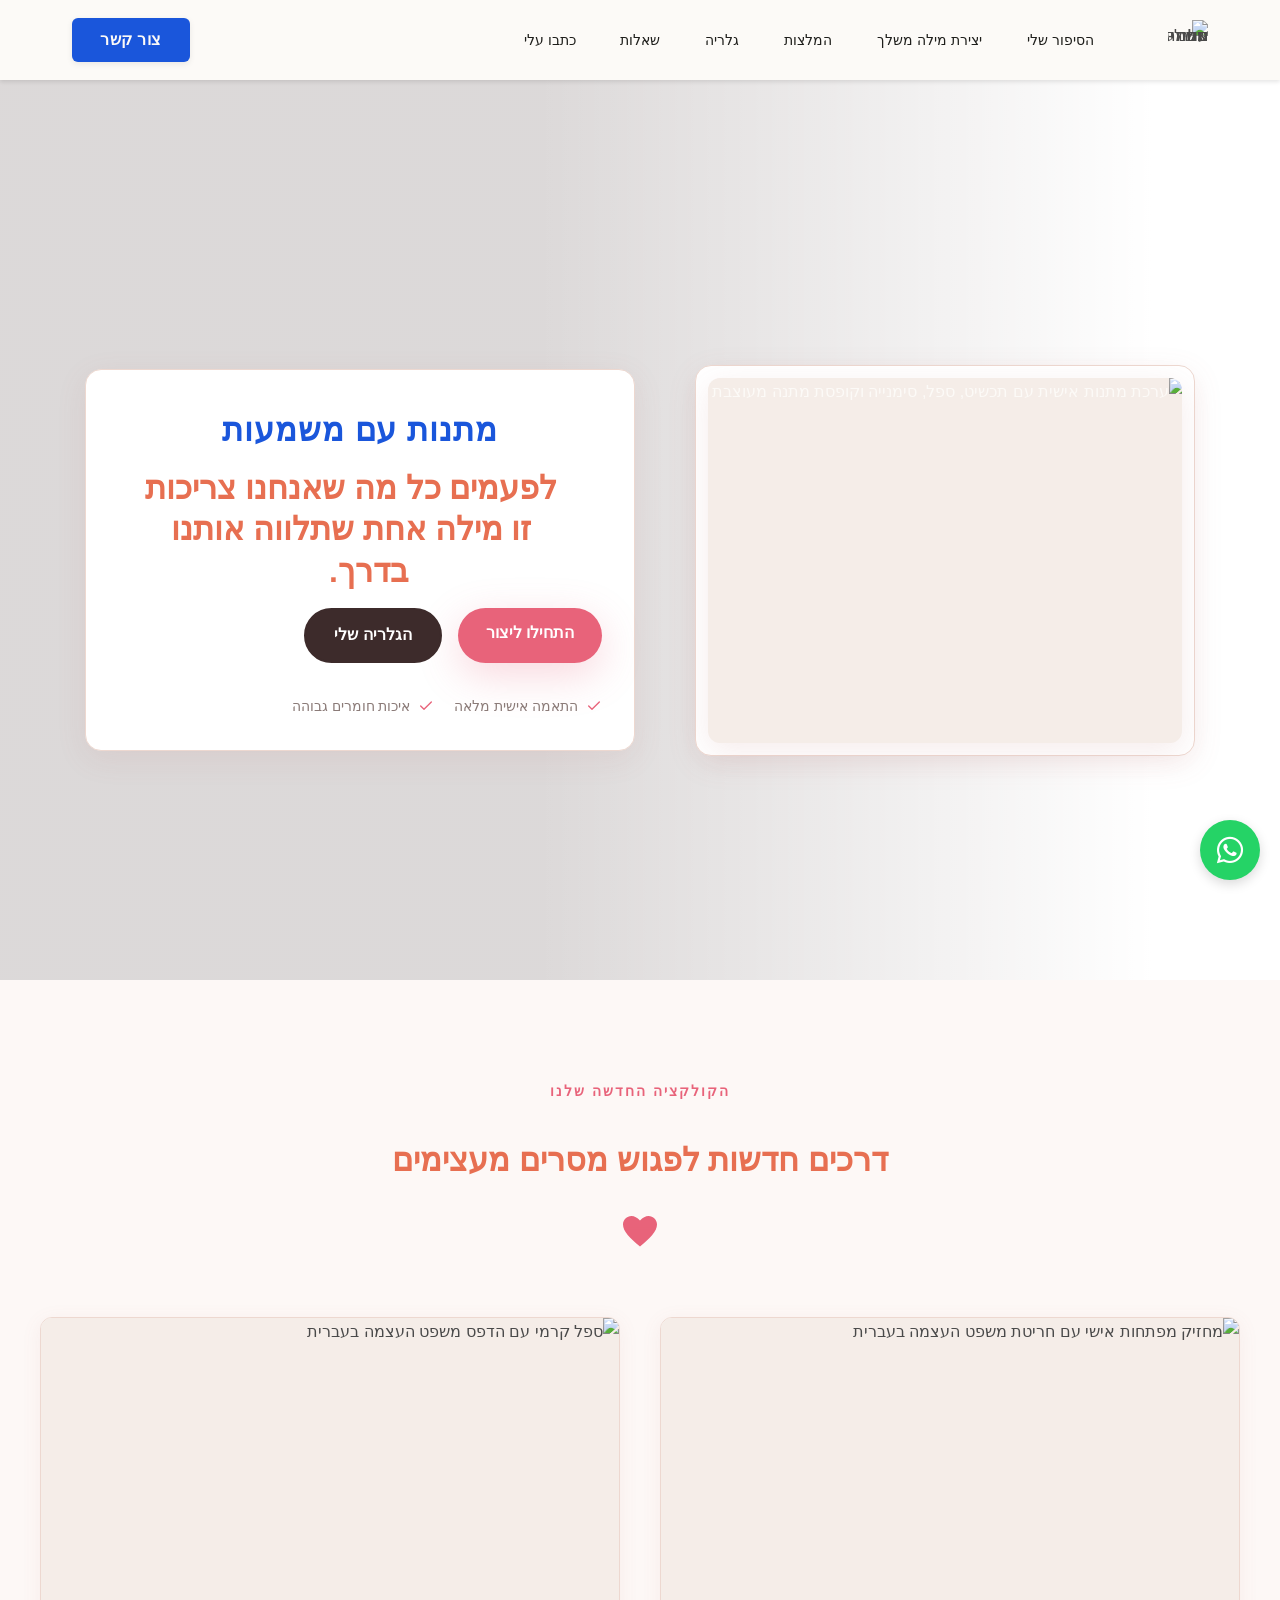
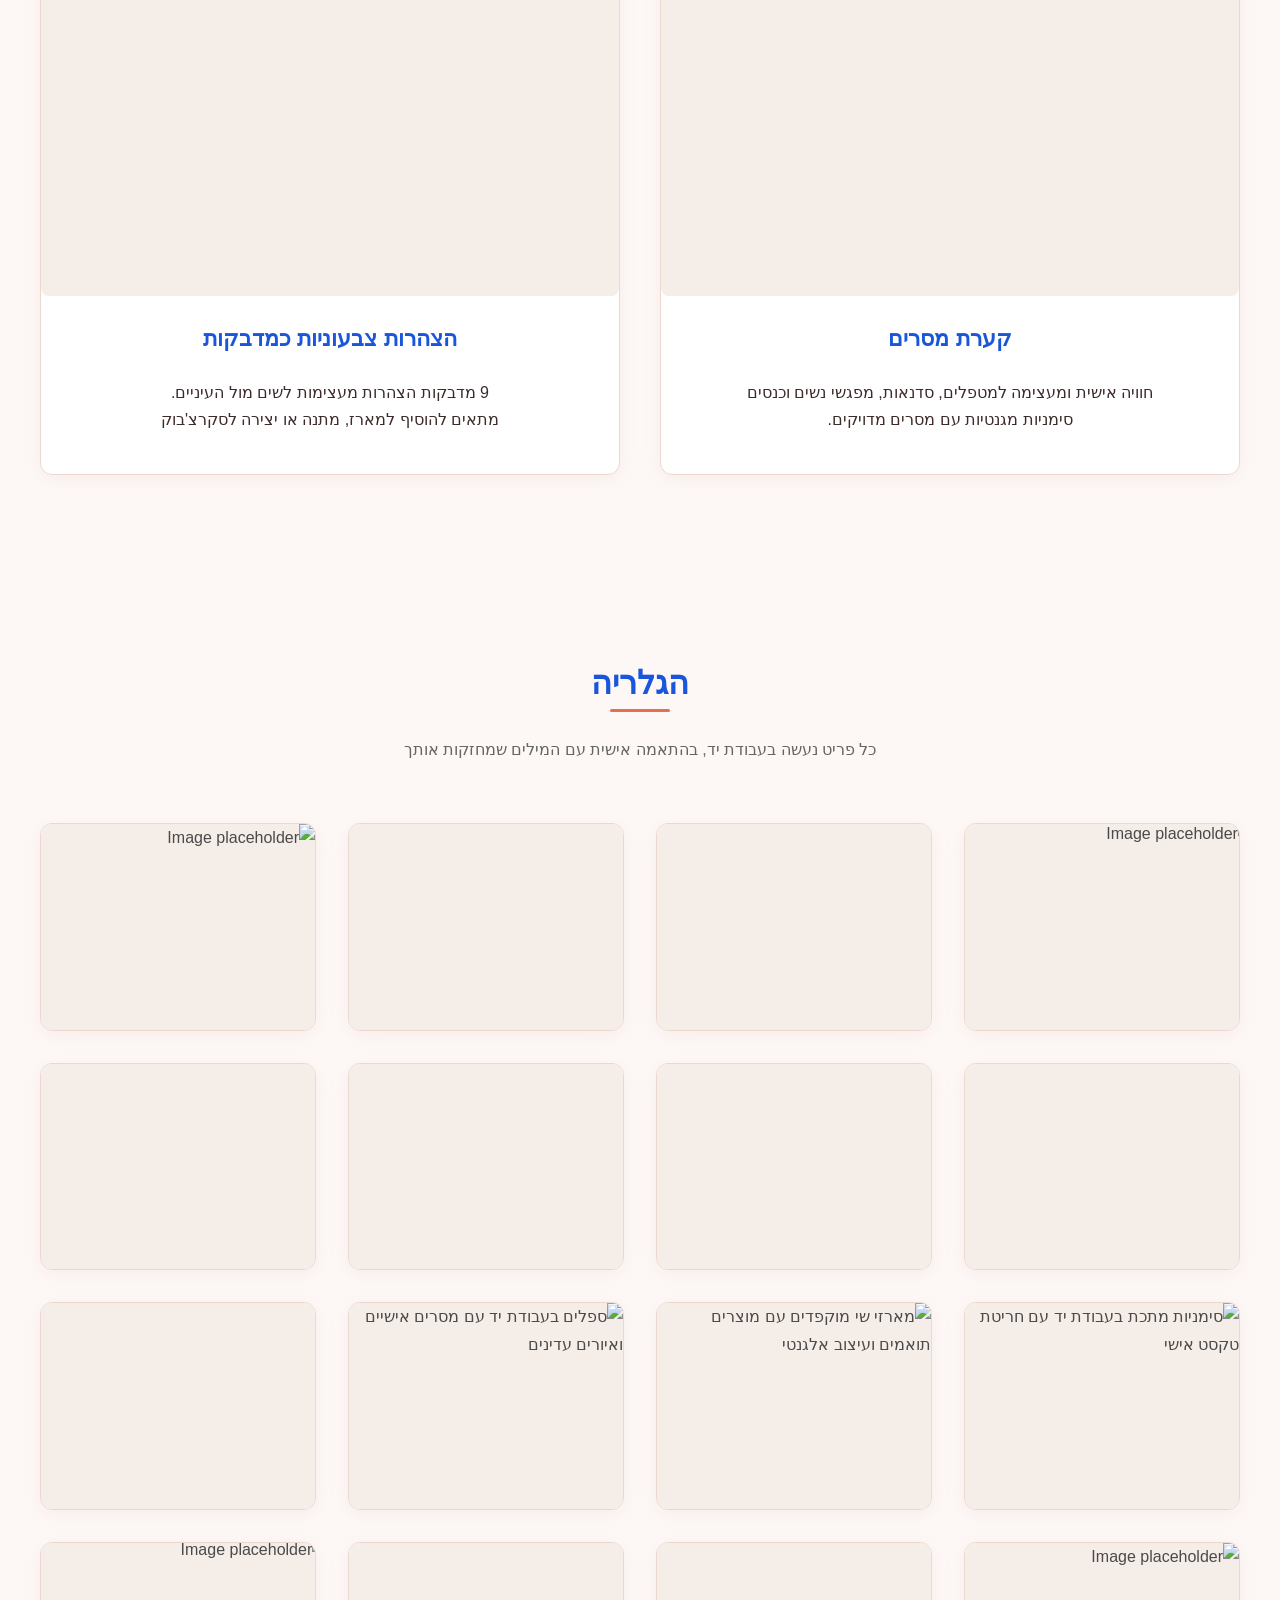
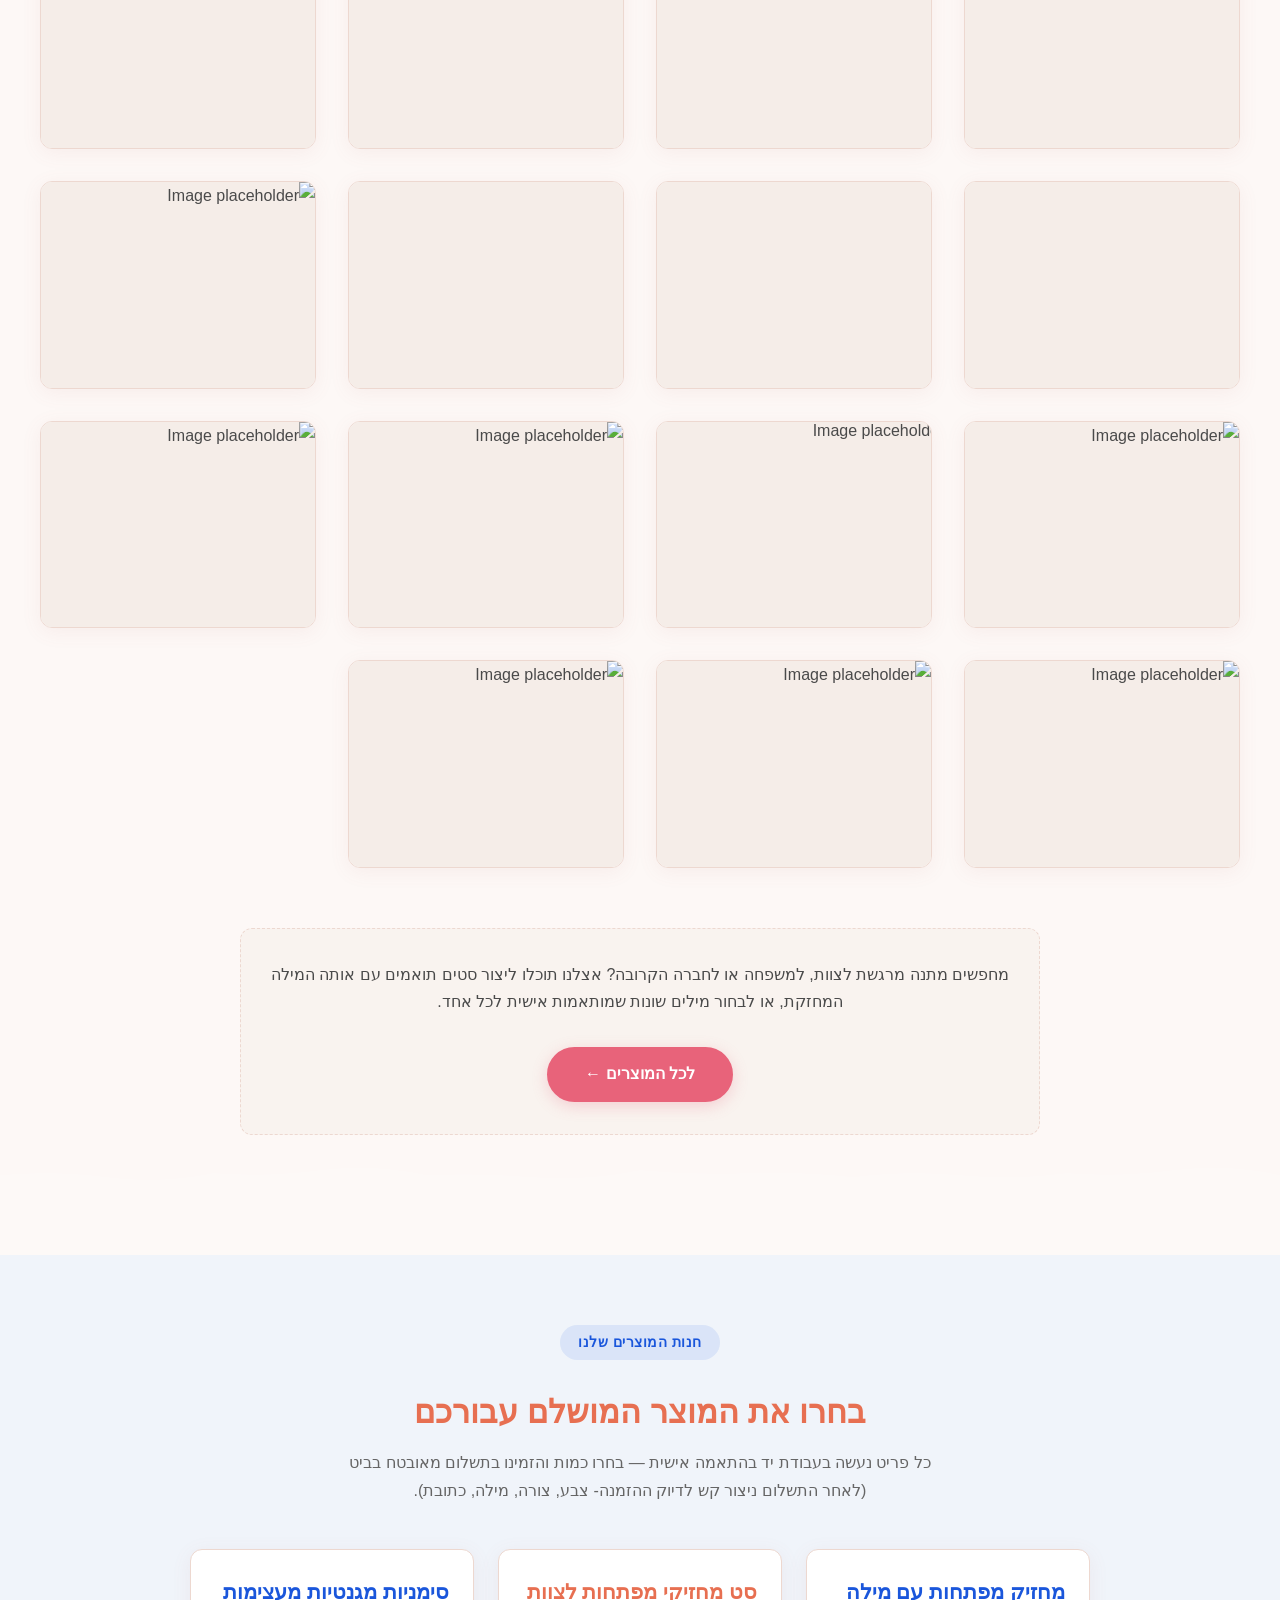
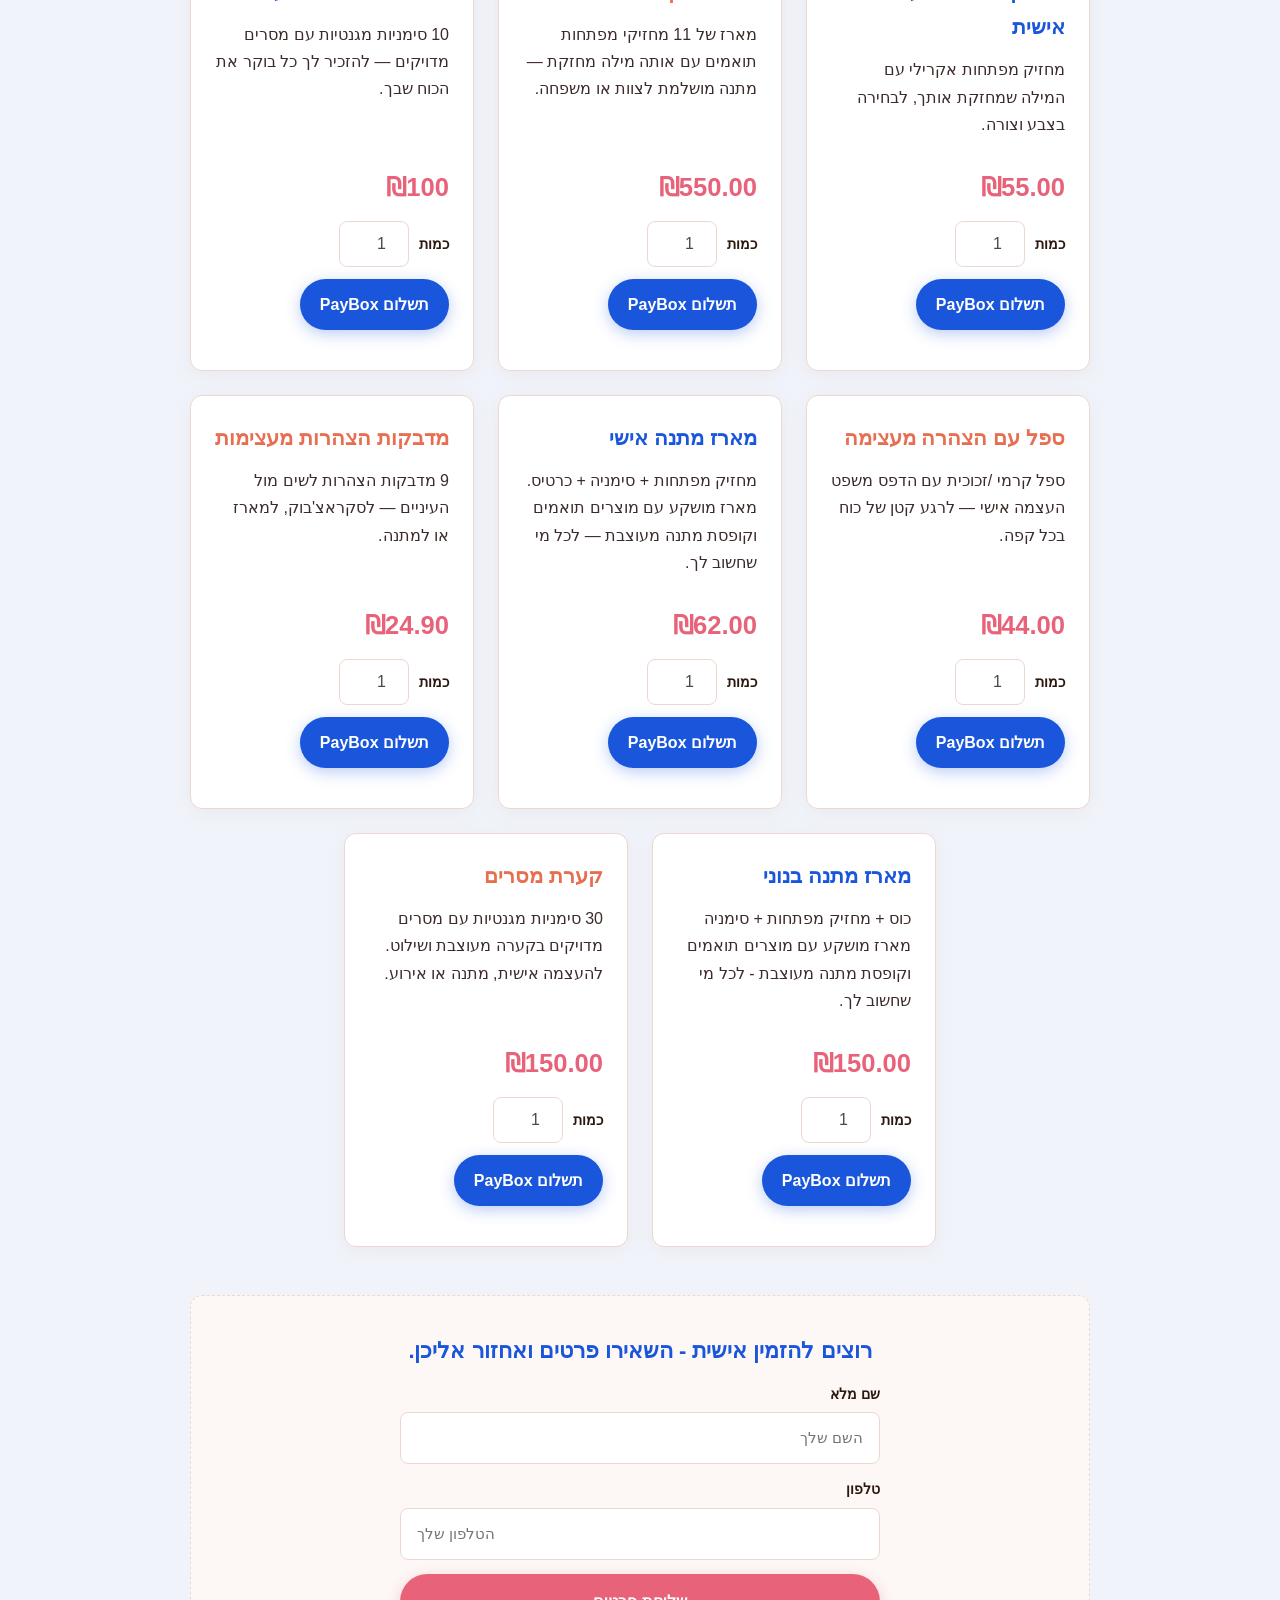
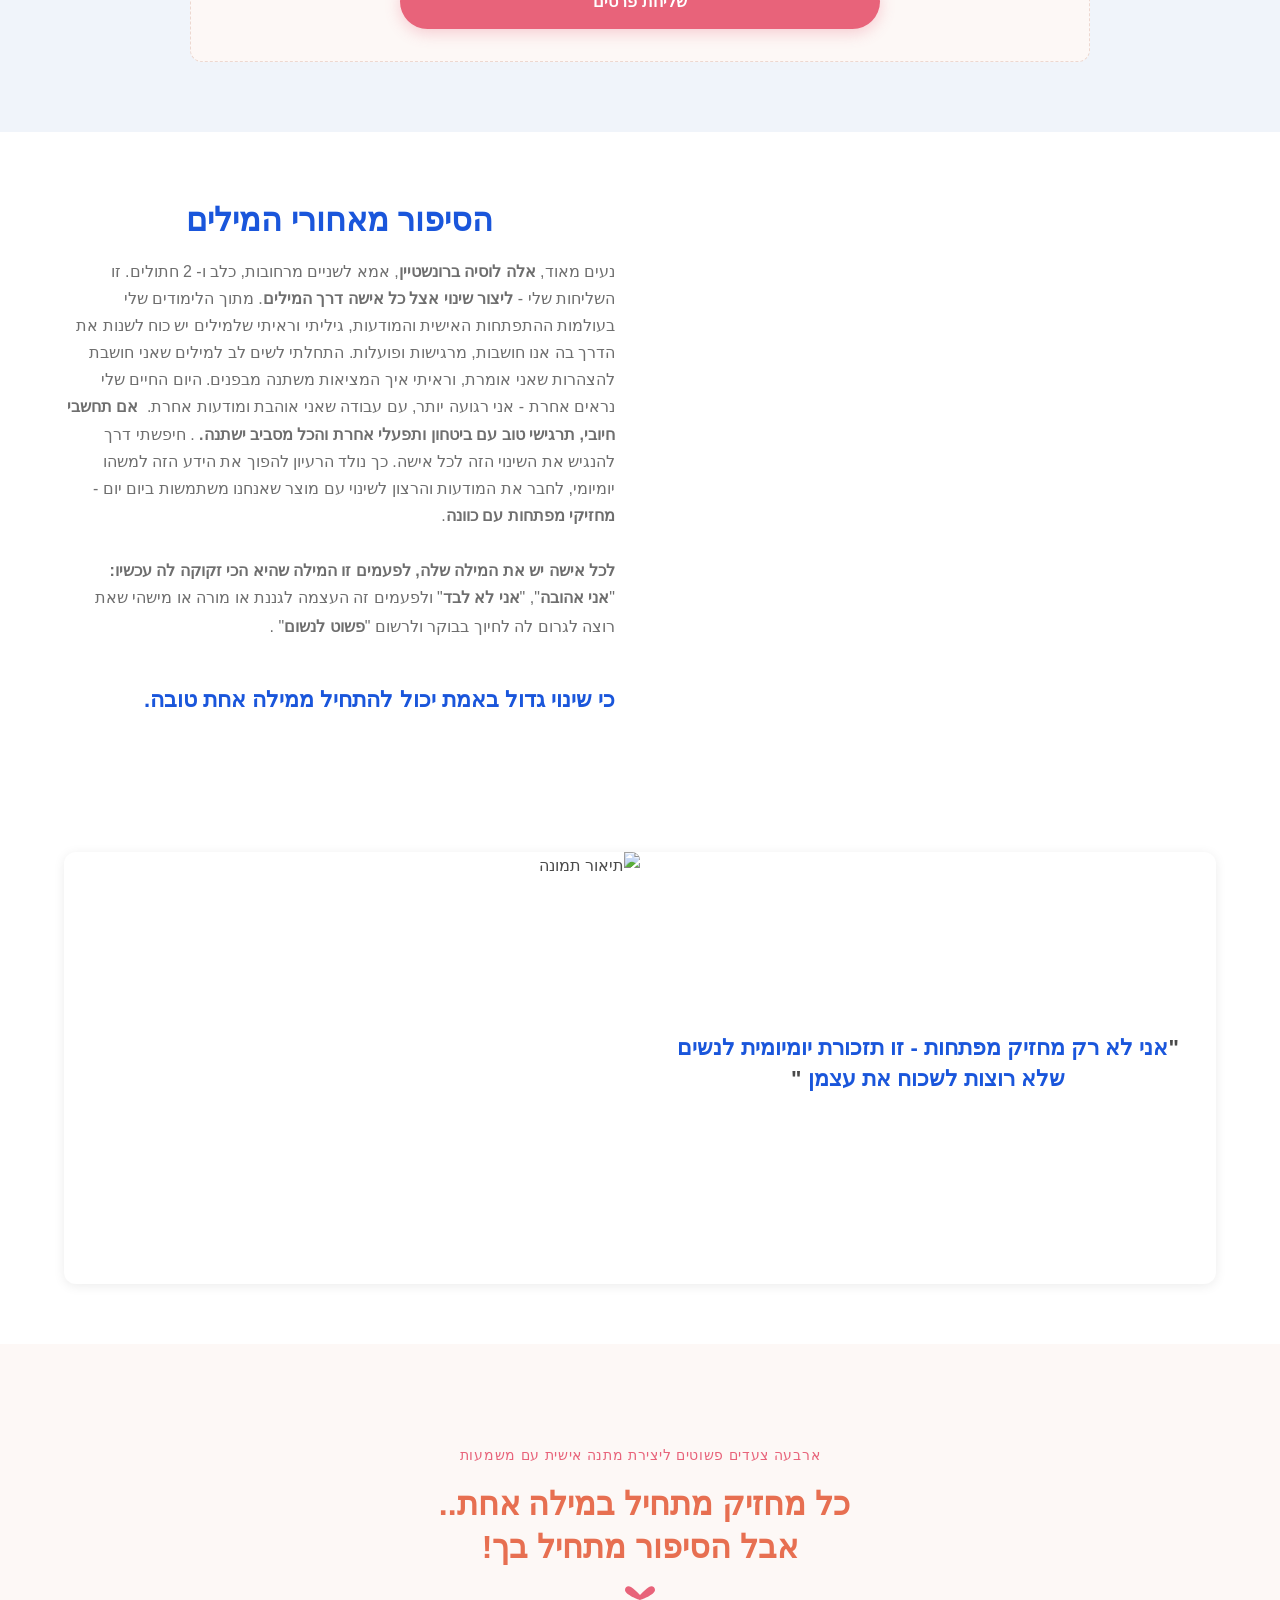
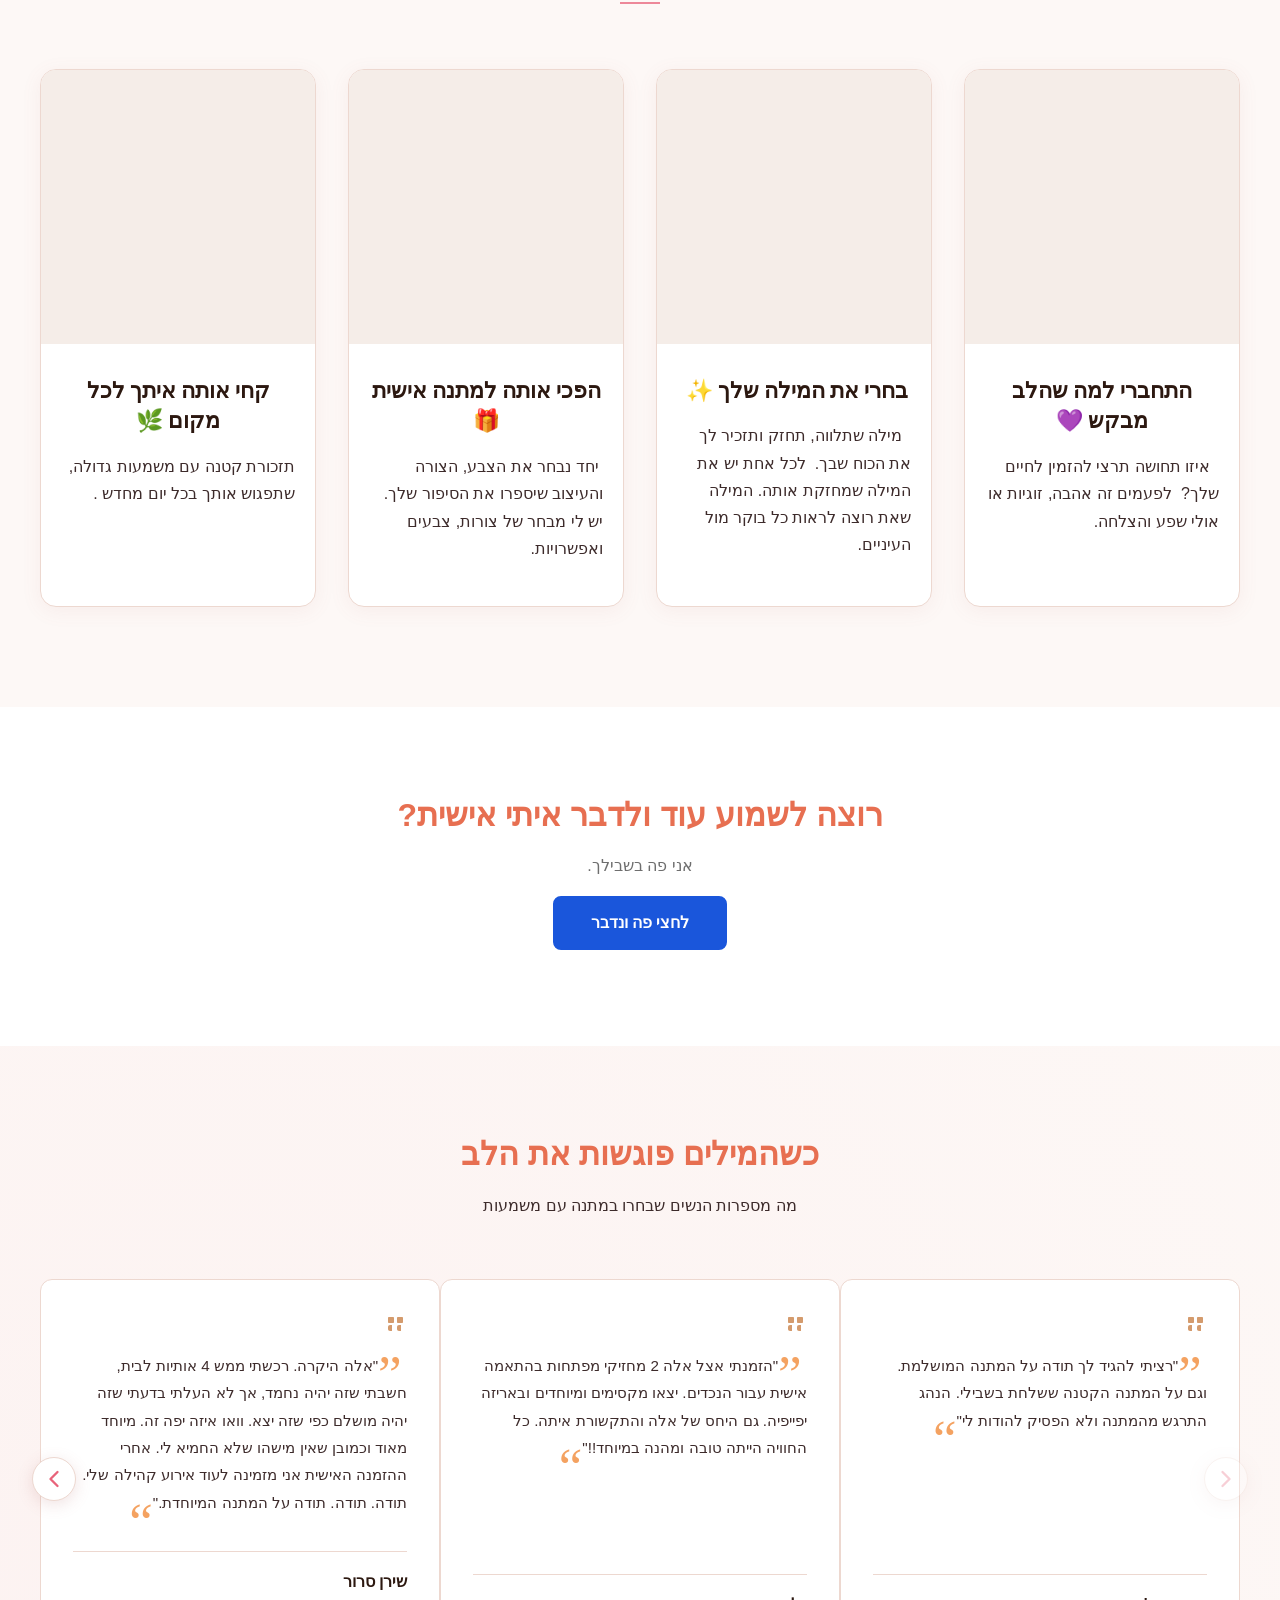
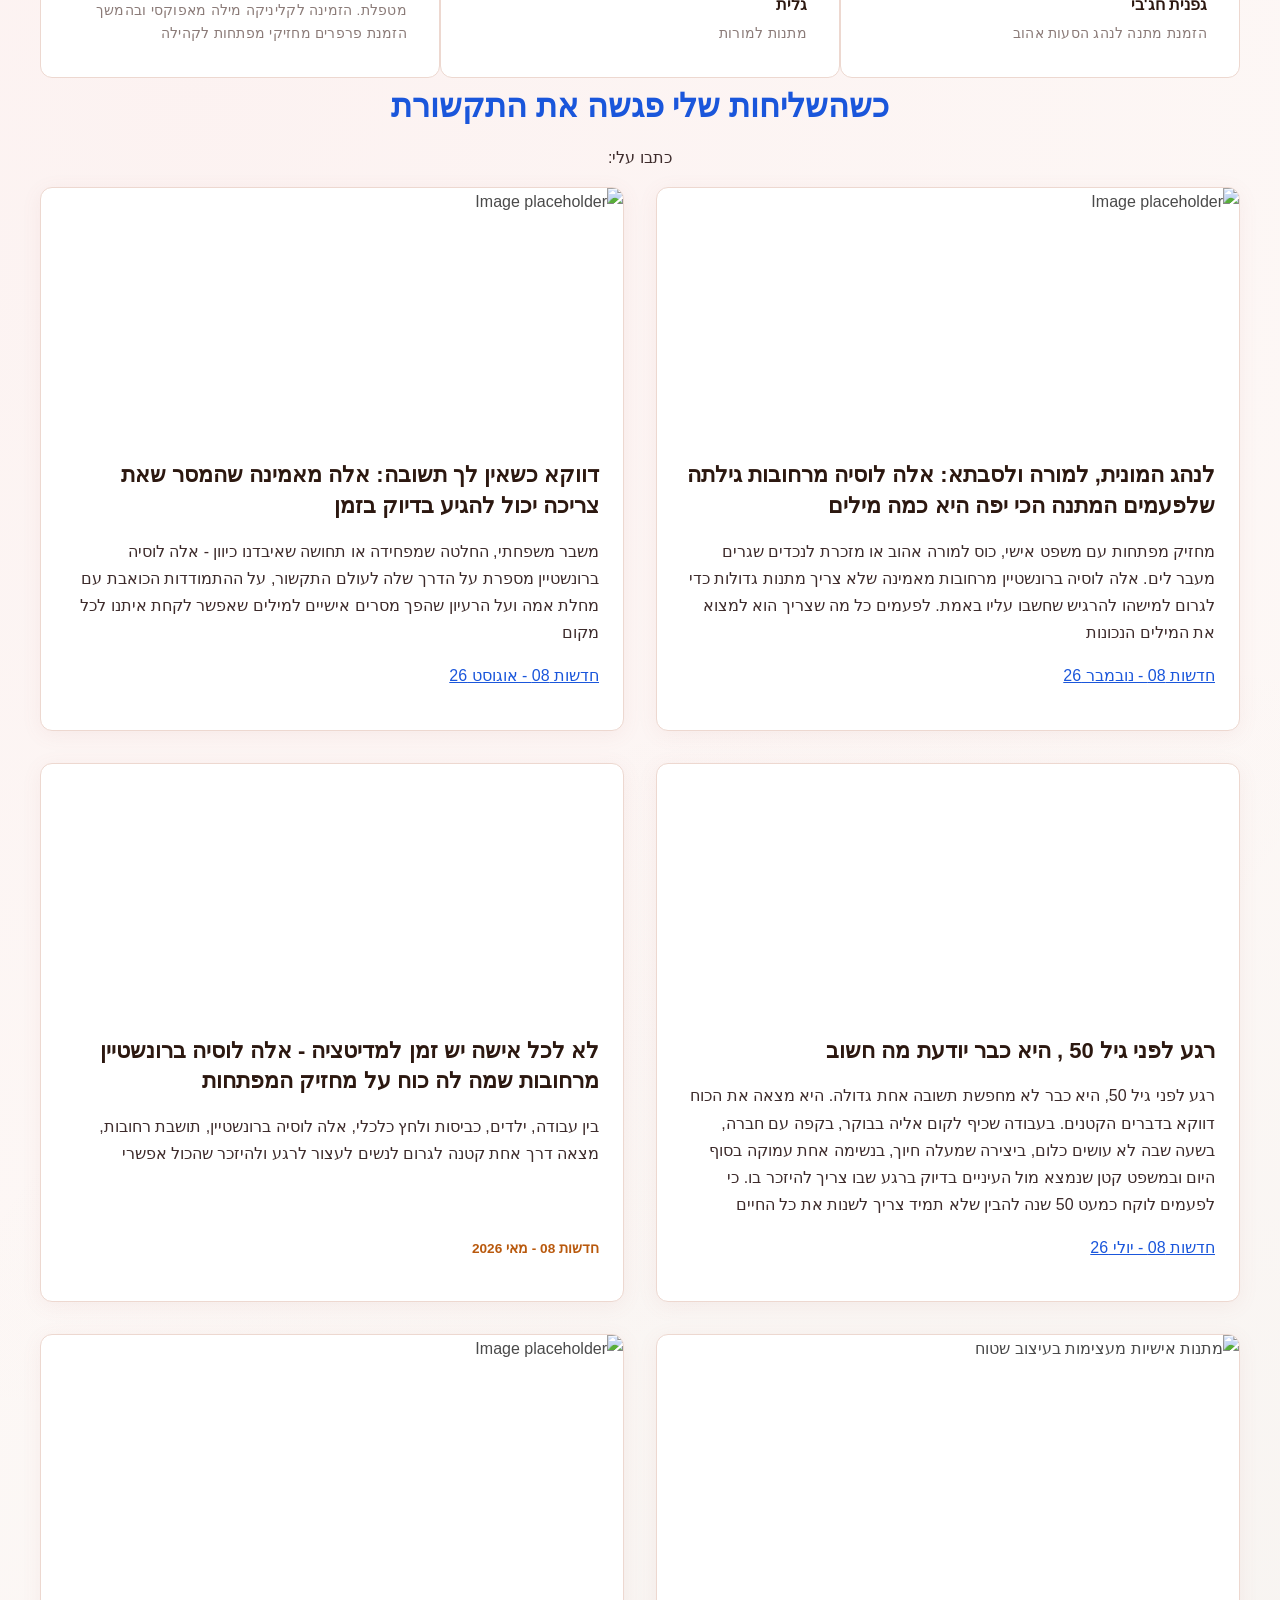
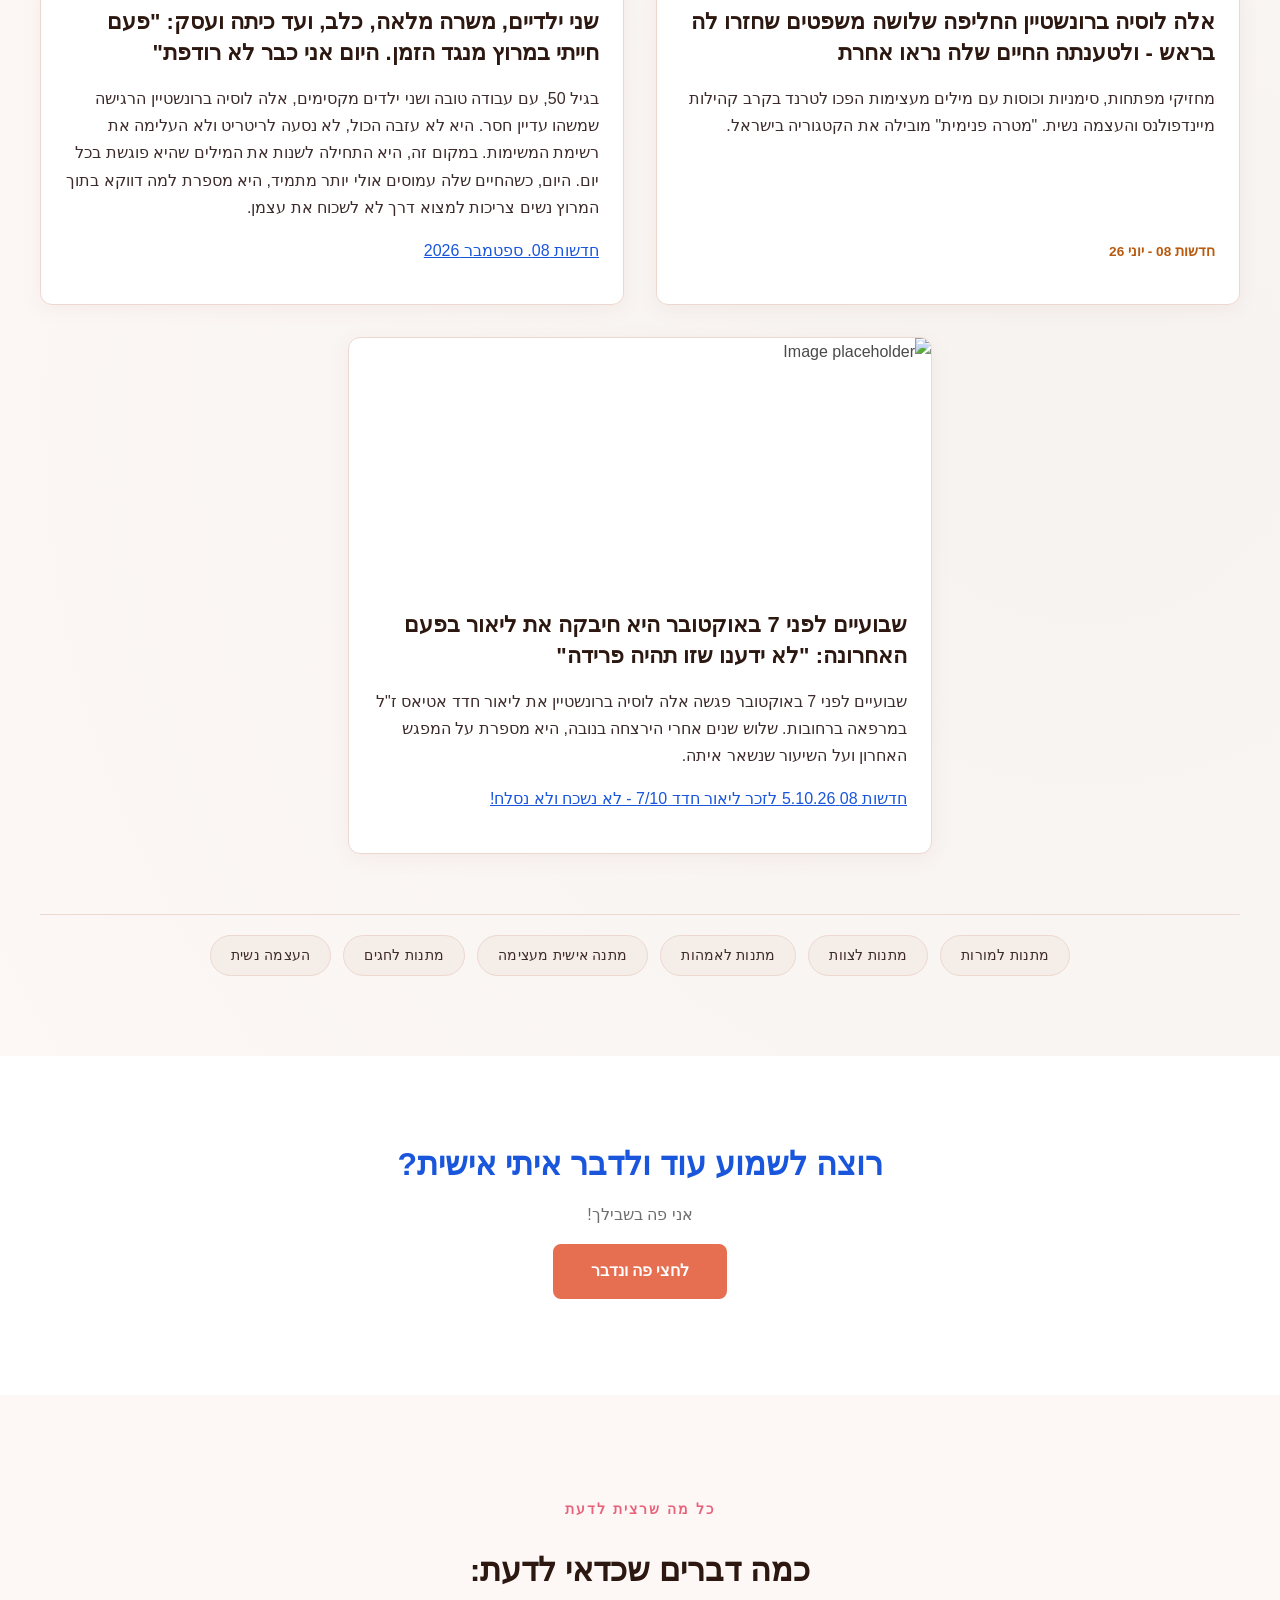
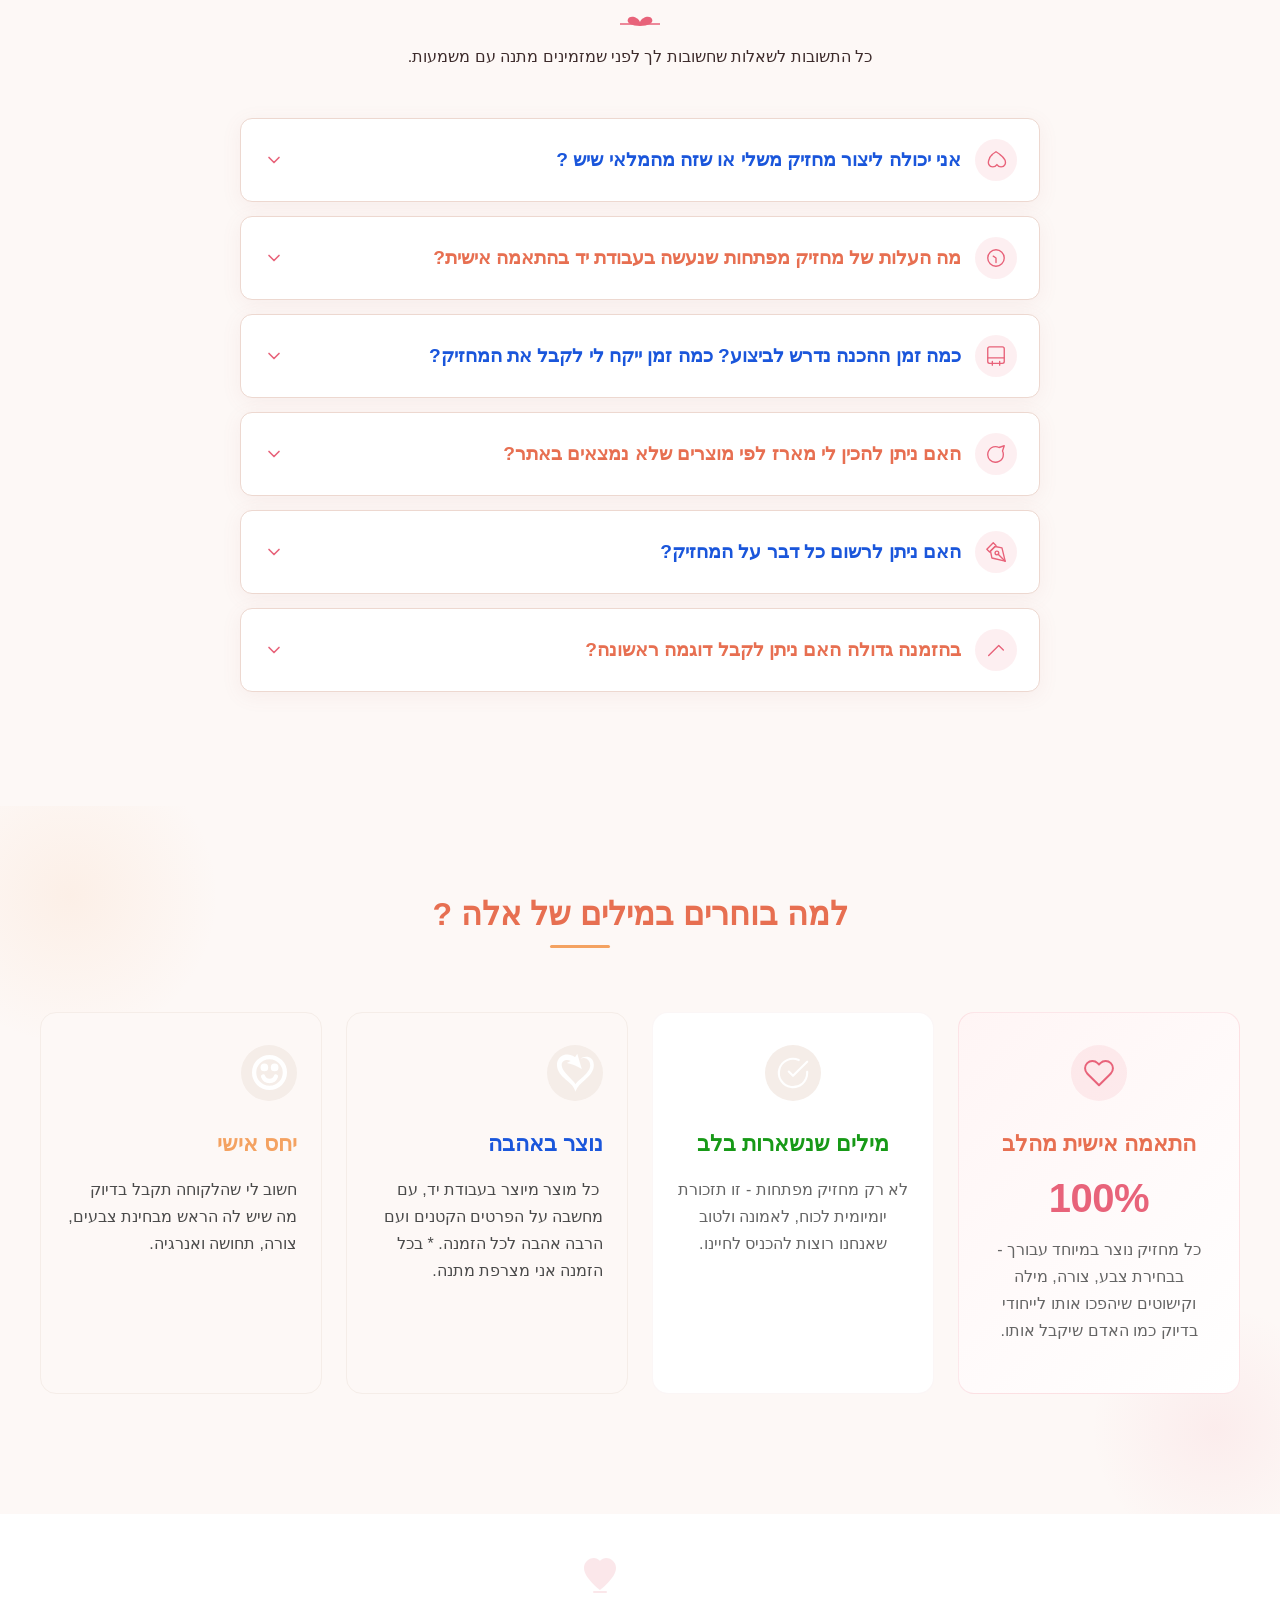
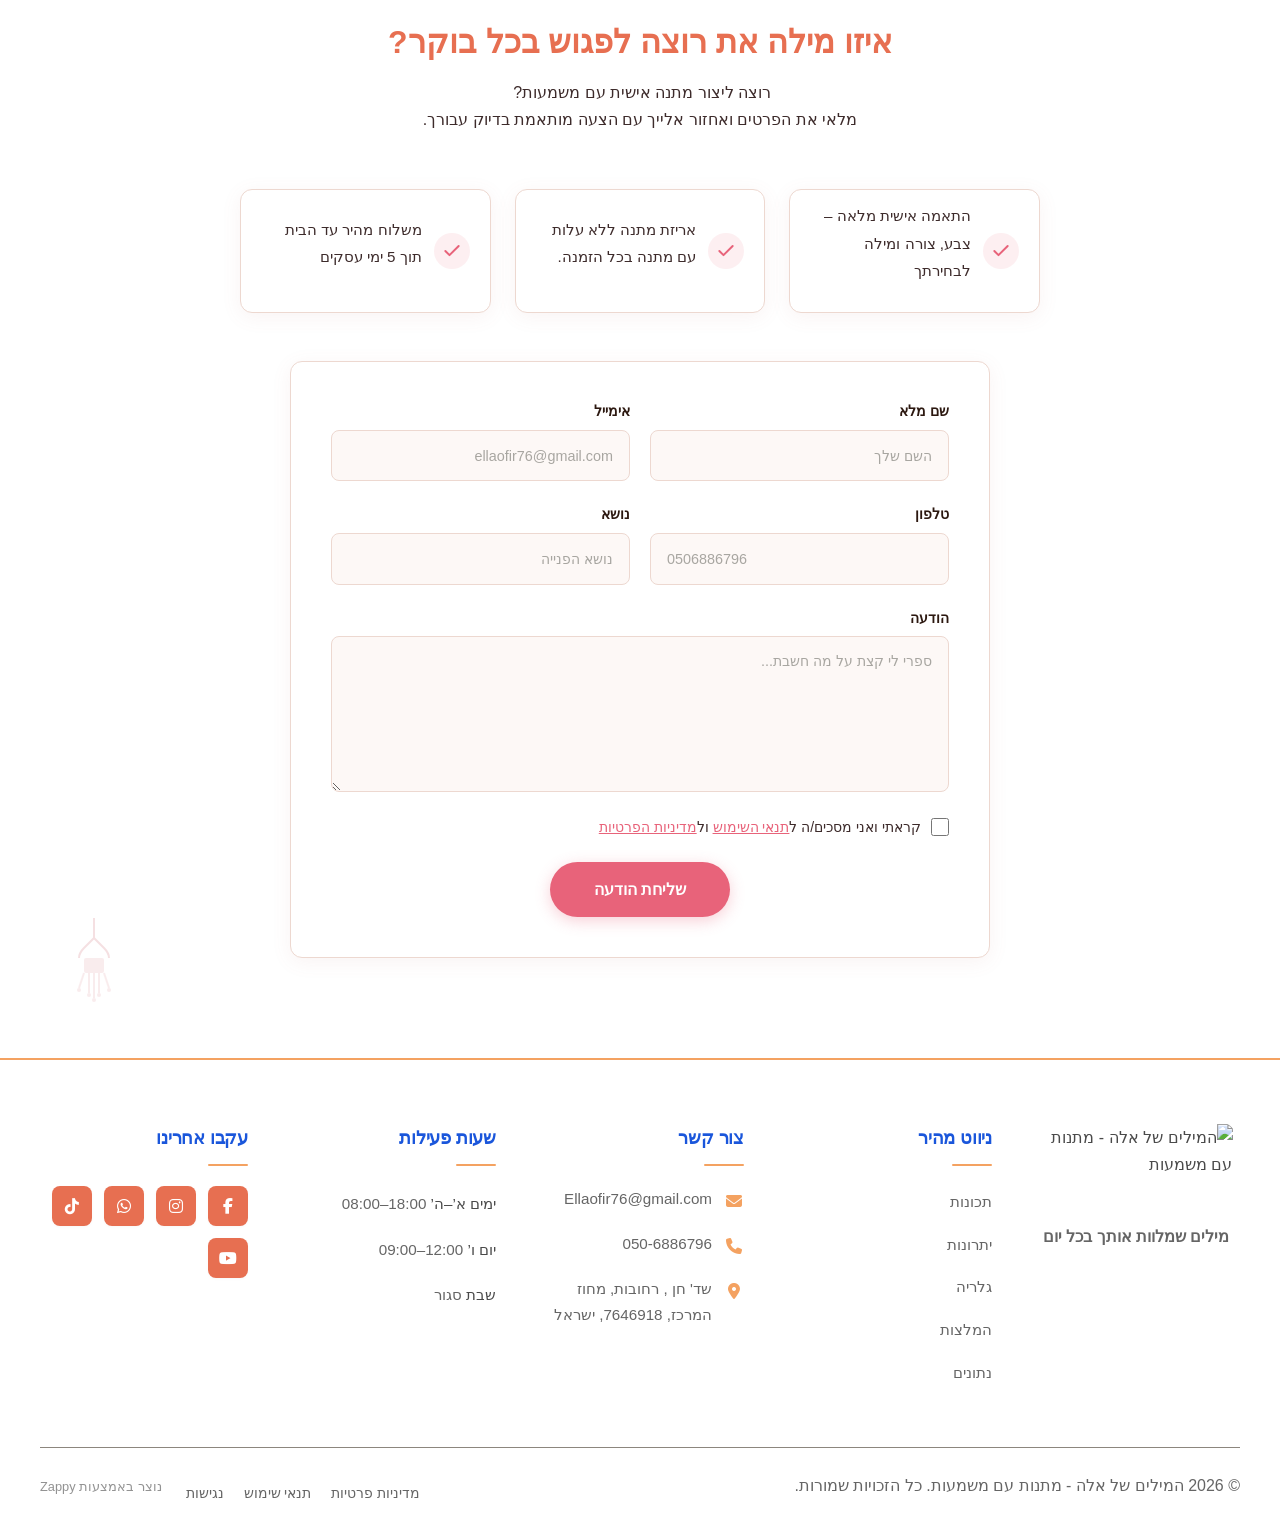
==== commit 7f59b98a: "Background sync: Progressive GitHub Sync" ====
--- a/public/index.html
+++ b/public/index.html
@@ -1 +1 @@
-<!doctype html><html dir="rtl" lang="he"><head><meta charset="UTF-8"><meta content="width=device-width,initial-scale=1" name="viewport"><meta content="index, follow" name="robots"><title>עצבו לכם מחזיק מפתחות עם מסר מעצים — מטרה פנימית - מתנות עם משמעות</title><meta content="גלו אביזרים אישיים עם אמירות מחזקות כמו 'אני חזקה' או 'אני מצליחה'. צרו מחזיק מפתחות, ספל או סימניה בצבע, צורה ומילה שתזכיר לכם כל יום את הכוח שלכם. הפיחו משמעות בשולחן העבודה עוד היום." name="description"><meta content="מתנות בהתאמה אישית, מתנה להעצמה, אביזרים שולחניים מותאמים אישית, מתנות לחגים, מיתוג אירוע" name="keywords"><link href="/assets/favicon.ico" rel="icon" type="image/x-icon"><link href="/assets/favicon-16x16.png" rel="icon" type="image/png" sizes="16x16"><link href="/assets/favicon-32x32.png" rel="icon" type="image/png" sizes="32x32"><link href="/assets/favicon-48x48.png" rel="icon" type="image/png" sizes="48x48"><link href="/assets/favicon-192x192.png" rel="icon" type="image/png" sizes="192x192"><link href="/assets/favicon-512x512.png" rel="icon" type="image/png" sizes="512x512"><link href="/assets/apple-touch-icon.png" rel="apple-touch-icon"><script>!function(){"use strict";var t="f357de58-57a7-4955-bda0-ed214b456b21",e="https://api.zappy5.com/api/analytics/track",a=18e5,n=2592e6,o=!0,i=!0,r=!0;var s=function(){var e="zappy_visitor_"+t,a=null;try{if(a=localStorage.getItem(e)){var o=JSON.parse(a),i=Date.now();if(i-o.created<n)return o.lastSeen=i,localStorage.setItem(e,JSON.stringify(o)),o.id}}catch(t){console.warn("Zappy Analytics: LocalStorage not available")}var r="zv_"+Date.now()+"_"+Math.random().toString(36).substr(2,9);try{localStorage.setItem(e,JSON.stringify({id:r,created:Date.now(),lastSeen:Date.now()}))}catch(t){}return r}(),c=function(){var e="zappy_session_"+t,n=null;try{if(n=sessionStorage.getItem(e)){var o=JSON.parse(n),i=Date.now();if(i-o.timestamp<a)return o.timestamp=i,sessionStorage.setItem(e,JSON.stringify(o)),o.id}}catch(t){console.warn("Zappy Analytics: SessionStorage not available")}var r="zs_"+Date.now()+"_"+Math.random().toString(36).substr(2,9);try{sessionStorage.setItem(e,JSON.stringify({id:r,timestamp:Date.now()}))}catch(t){}return r}();function l(a,n){n=n||{};var o={website_id:t,event_type:a,page_path:window.location.pathname,referrer:document.referrer||"direct",visitor_id:s,session_id:c,metadata:n};if(navigator.sendBeacon){var i=new Blob([JSON.stringify(o)],{type:"application/json"});navigator.sendBeacon(e,i)}else fetch(e,{method:"POST",headers:{"Content-Type":"application/json"},body:JSON.stringify(o),keepalive:!0}).catch(function(t){console.warn("Zappy Analytics: Failed to track event",t)})}o&&l("pageview",{title:document.title,url:window.location.href}),i&&document.addEventListener("click",function(t){var e=t.target;if("BUTTON"===e.tagName||e.closest("button")){var a="BUTTON"===e.tagName?e:e.closest("button");l("click",{element:"button",text:a.textContent.trim().substring(0,100),id:a.id||null,class:a.className||null})}else if("A"===e.tagName||e.closest("a")){var n="A"===e.tagName?e:e.closest("a");l("navigation",{element:"link",text:n.textContent.trim().substring(0,100),href:n.href,external:n.hostname!==window.location.hostname})}},!0),r&&document.addEventListener("submit",function(t){var e=t.target;l("form_submit",{form_id:e.id||null,form_name:e.name||null,form_action:e.action||null,form_method:e.method||"GET"})},!0);var d=Date.now();window.addEventListener("beforeunload",function(){l("page_unload",{time_on_page:Math.floor((Date.now()-d)/1e3),page_path:window.location.pathname})}),window.zappyAnalytics={track:l,getVisitorId:function(){return s},getSessionId:function(){return c}}}()</script><script>!function(){"use strict";if(!window.zappyFireMarketingEvent){var t={begin_checkout:"checkout_started",purchase:"checkout_complete",add_to_cart:"add_to_cart",view_product:"view_product"},e={whatsapp_click:{ga4:"contact",meta:"Contact",gtm:"whatsapp_click",ecom:!1},phone_click:{ga4:"contact",meta:"Contact",gtm:"phone_click",ecom:!1},contact_form_submitted:{ga4:"generate_lead",meta:"Lead",gtm:"contact_form_submitted",ecom:!1},checkout_started:{ga4:"begin_checkout",meta:"InitiateCheckout",gtm:"begin_checkout",ecom:!0},checkout_complete:{ga4:"purchase",meta:"Purchase",gtm:"purchase",ecom:!0},product_inquiry:{ga4:"generate_lead",meta:"Lead",gtm:"product_inquiry",ecom:!1},add_to_cart:{ga4:"add_to_cart",meta:"AddToCart",gtm:"add_to_cart",ecom:!0},view_product:{ga4:"view_item",meta:"ViewContent",gtm:"view_item",ecom:!0}};window.zappyFlushPendingMetaEvents=l,window.zappyFireMarketingEvent=function(r,n,o){try{o=o||{};var p=t[r]||r,d=e[p];if(!d)return;(n=n||{}).pagePath||n.page_path||(n.pagePath=a());var l="",m=!1,s=!1;if("checkout_complete"===p&&(m=!(!(l=String(n.orderId||n.order_id||n.transaction_id||""))||!function(t){if(!t)return!1;try{return"1"===window.sessionStorage.getItem(c(t))}catch(t){return!1}}(l)),s=!(!l||!u(l)),m&&s))return;if(!o.skipFirstParty&&!m)try{window.zappyAnalytics&&"function"==typeof window.zappyAnalytics.track&&window.zappyAnalytics.track(p,n)}catch(t){}if(!m){try{if(window.dataLayer=window.dataLayer||[],d.ecom){var _=i(p,n),h={};_.transaction_id&&(h.transaction_id=_.transaction_id),null!=_.value&&(h.value=_.value),_.currency&&(h.currency=_.currency),_.items&&(h.items=_.items),window.dataLayer.push({ecommerce:null}),window.dataLayer.push({event:d.gtm,ecommerce:h}),"checkout_complete"!==p&&"checkout_started"!==p||(window.dataLayer.push({ecommerce:null}),window.dataLayer.push({event:p,ecommerce:h}))}else{var w={event:d.gtm};for(var f in n)Object.prototype.hasOwnProperty.call(n,f)&&(w[f]=n[f]);window.dataLayer.push(w)}}catch(t){}l&&function(t){if(t)try{window.sessionStorage.setItem(c(t),"1")}catch(t){}}(l)}}catch(t){}};var r=Object.create(null);document.addEventListener("click",function(t){try{var e=t.target;if(!e)return;var r=s(e,".whatsapp-float, a.whatsapp-float, [data-zappy-whatsapp]"),n=function(t){for(var e=t;e&&e!==document;){if("A"===e.tagName)return e;e=e.parentElement}return null}(e),i=n&&n.href||"";if(r||n&&function(t){if(!t)return!1;var e=String(t).toLowerCase();return-1!==e.indexOf("wa.me/")||-1!==e.indexOf("api.whatsapp.com")||-1!==e.indexOf("whatsapp.com/send")||0===e.indexOf("whatsapp:")}(i)){if(!m("wa:"+i)){var c=r?"float":"link";window.zappyFireMarketingEvent("whatsapp_click",{source:c,href:i||null,pagePath:a()})}return}var o=s(e,".phone-header-btn, .nav-phone-btn, .call-btn, [data-zappy-phone]"),u="";if(n&&n.href&&0===String(n.href).toLowerCase().indexOf("tel:")?u=n.href:o&&o.href&&0===String(o.href).toLowerCase().indexOf("tel:")&&(u=o.href),o||u){var p="";return u&&(p=String(u).replace(/^tel:/i,"").trim()),void(m("tel:"+(p||o&&o.id||"btn"))||window.zappyFireMarketingEvent("phone_click",{source:o?"button":"link",phone:p||null,href:u||null,pagePath:a()}))}}catch(t){}},!0)}function a(){try{if(window.ZAPPY_CONFIG&&window.ZAPPY_CONFIG.currentPagePath)return window.ZAPPY_CONFIG.currentPagePath}catch(t){}try{return window.location.pathname||"/"}catch(t){return"/"}}function n(t){var e=(t=t||{}).items||t.cartItems||t.cart_items||t.lineItems||[];Array.isArray(e)||(e=[]);for(var r=[],a=0;a<e.length;a++){var n=e[a];if(n&&"object"==typeof n){var i=String(n.item_id||n.productId||n.product_id||n.id||"").trim(),c=String(n.item_name||n.productName||n.product_name||n.name||"").trim(),o=parseFloat(null!=n.price?n.price:null!=n.unitPrice?n.unitPrice:0)||0,u=Math.max(1,parseInt(null!=n.quantity?n.quantity:null!=n.qty?n.qty:1,10)||1);(i||c)&&r.push({item_id:i||c,item_name:c||i,price:o,quantity:u})}}return r}function i(t,e){var r=n(e=e||{}),i=parseFloat(null!=e.value?e.value:null!=e.total?e.total:0)||0,c=String(e.currency||"USD").toUpperCase();if("checkout_complete"===t)return{transaction_id:String(e.transaction_id||e.orderId||e.order_id||e.orderNumber||"")||void 0,value:i,currency:c,items:r};if("checkout_started"===t)return{value:i,currency:c,items:r};if("add_to_cart"===t){var o=r.length?r:[{item_id:String(e.productId||e.product_id||""),item_name:String(e.productName||e.product_name||""),price:parseFloat(null!=e.value?e.value:null!=e.price?e.price:0)||0,quantity:parseInt(null!=e.quantity?e.quantity:1,10)||1}].filter(function(t){return t.item_id||t.item_name});return{value:i||(o[0]?o[0].price*o[0].quantity:0),currency:c,items:o}}if("view_product"===t){var u=r.length?r:[{item_id:String(e.productId||e.product_id||""),item_name:String(e.productName||e.product_name||""),price:parseFloat(null!=e.price?e.price:null!=e.value?e.value:0)||0,quantity:1}].filter(function(t){return t.item_id||t.item_name});return{currency:c,value:i||(u[0]?u[0].price:0),items:u}}return"whatsapp_click"===t||"phone_click"===t?{method:"whatsapp_click"===t?"whatsapp":"phone",page_path:e.pagePath||a()}:"contact_form_submitted"===t||"product_inquiry"===t?{page_path:e.pagePath||a()}:e}function c(t){return"zappy_purchase_fired_"+String(t||"")}function o(t){return"zappy_purchase_meta_fired_"+String(t||"")}function u(t){if(!t)return!1;try{return"1"===window.sessionStorage.getItem(o(t))}catch(t){return!1}}function p(t){if(t)try{window.sessionStorage.setItem(o(t),"1")}catch(t){}}function d(){try{return Array.isArray(window.__zappyPendingMetaEvents)||(window.__zappyPendingMetaEvents=[]),window.__zappyPendingMetaEvents}catch(t){return[]}}function l(){if("function"==typeof window.fbq){var t=d().slice();try{window.__zappyPendingMetaEvents=[]}catch(t){}for(var e=0;e<t.length;e++){var r=t[e];if(r&&r.eventName&&(!r.orderId||!u(r.orderId)))try{window.fbq("track",r.eventName,r.params||{}),r.orderId&&p(r.orderId)}catch(t){}}}}function m(t){var e=Date.now();return!!(r[t]&&e-r[t]<800)||(r[t]=e,!1)}function s(t,e){return t&&t.closest?t.closest(e):null}}()</script><meta content="עצבו לכם מחזיק מפתחות עם מסר מעצים — מטרה פנימית - מתנות עם משמעות" property="og:title"><meta content="גלו אביזרים אישיים עם אמירות מחזקות כמו 'אני חזקה' או 'אני מצליחה'. צרו מחזיק מפתחות, ספל או סימניה בצבע, צורה ומילה שתזכיר לכם כל יום את הכוח שלכם. הפיחו משמעות בשולחן העבודה עוד היום." property="og:description"><meta content="https://ellaswords.co.il/assets/business-general-service-upload-1783419929621-og.jpg" property="og:image"><meta content="summary_large_image" name="twitter:card"><meta content="עצבו לכם מחזיק מפתחות עם מסר מעצים — מטרה פנימית - מתנות עם משמעות" name="twitter:title"><meta content="גלו אביזרים אישיים עם אמירות מחזקות כמו 'אני חזקה' או 'אני מצליחה'. צרו מחזיק מפתחות, ספל או סימניה בצבע, צורה ומילה שתזכיר לכם כל יום את הכוח שלכם. הפיחו משמעות בשולחן העבודה עוד היום." name="twitter:description"><meta content="https://ellaswords.co.il/assets/business-general-service-upload-1783419929621-og.jpg" name="twitter:image"><script type="application/ld+json">{"@context":"https://schema.org","@graph":[{"@type":"LocalBusiness","@id":"https://ellaswords.co.il#organization","name":"המילים של אלה - מתנות עם משמעות","url":"https://ellaswords.co.il","description":"A personalized accessories brand centered around empowering affirmations and positive self-talk. The brand sells customizable keychains, bookmarks, gift sets, and mugs, each featuring a powerful personal declaration such as 'I am strong', 'I am successful', or 'I am loved'. The concept is rooted in the belief that placing an empowering word in front of your eyes daily can shift your mindset and transform your reality. Customers choose their own color, shape, and word to create a deeply personal talisman. The brand also offers matching gift products for loved ones, creating a community of empowerment and mindfulness.","address":{"@type":"PostalAddress","streetAddress":"שד' חן , רחובות, מחוז המרכז, 7646918, ישראל"},"contactPoint":[{"@type":"ContactPoint","contactType":"customer service","email":"ellaofir76@gmail.com","telephone":"0506886796"}]},{"@type":"WebSite","@id":"https://ellaswords.co.il#website","url":"https://ellaswords.co.il","name":"המילים של אלה - מתנות עם משמעות","publisher":{"@id":"https://ellaswords.co.il#organization"}},{"@type":"ContactPage","@id":"https://ellaswords.co.il#contactpage","url":"https://ellaswords.co.il","name":"עצבו לכם מחזיק מפתחות עם מסר מעצים — מטרה פנימית - מתנות עם משמעות","mainEntity":{"@id":"https://ellaswords.co.il#organization"},"potentialAction":{"@type":"CommunicateAction","target":{"@type":"EntryPoint","urlTemplate":"https://ellaswords.co.il/api/email/contact-form","actionPlatform":["http/method=POST"],"contentType":"application/json"},"instrument":[{"@type":"PropertyValue","name":"name","propertyID":"text","valueRequired":true,"description":"השם שלך"},{"@type":"PropertyValue","name":"email","propertyID":"email","valueRequired":true,"description":"ellaofir76@gmail.com"},{"@type":"PropertyValue","name":"phone","propertyID":"tel","valueRequired":false,"description":"0506886796"},{"@type":"PropertyValue","name":"subject","propertyID":"text","valueRequired":false,"description":"נושא הפנייה"},{"@type":"PropertyValue","name":"message","propertyID":"textarea","valueRequired":true,"description":"ספרי לי קצת על מה חשבת..."},{"@type":"PropertyValue","name":"privacy_consent","propertyID":"checkbox","valueRequired":true}]}}]}</script><meta content="https://ellaswords.co.il" property="og:url"><meta content="website" property="og:type"><meta content="he_IL" property="og:locale"><style>.skip-link{position:absolute;top:0;left:0;transform:translateY(-200%);padding:12px 18px;background:var(--bg-dark,#1a1a1a);color:var(--text-light,#fff);font-weight:600;border-radius:0 0 8px 0;z-index:10000}.skip-link:focus{transform:none;outline:2px solid var(--ring,#fff);outline-offset:2px}:focus-visible{outline:2px solid var(--ring,currentColor);outline-offset:3px}</style><link href="/assets/favicon.ico" rel="icon" type="image/x-icon"><link href="/assets/favicon-16x16.png" rel="icon" type="image/png" sizes="16x16"><link href="/assets/favicon-32x32.png" rel="icon" type="image/png" sizes="32x32"><link href="/assets/favicon-48x48.png" rel="icon" type="image/png" sizes="48x48"><link href="/assets/favicon-192x192.png" rel="icon" type="image/png" sizes="192x192"><link href="/assets/favicon-512x512.png" rel="icon" type="image/png" sizes="512x512"><link href="/assets/apple-touch-icon.png" rel="apple-touch-icon"><link href="https://cdn.jsdelivr.net/npm/vanilla-cookieconsent@3/dist/cookieconsent.css" rel="stylesheet"><style data-zappy-section-v2-css="true">.index-testimonials-section{position:relative;background-color:#fdf8f6;background-image:radial-gradient(circle at 15% 20%,rgba(232,99,122,.04) 0,transparent 50%),radial-gradient(circle at 85% 80%,rgba(127,160,137,.06) 0,transparent 50%);color:var(--text-dark);padding:80px 16px;direction:rtl;overflow:visible}.index-testimonials-section__container{max-width:1200px;margin:0 auto;position:relative;z-index:1}.index-testimonials-section__header{text-align:center;margin-bottom:60px}.index-testimonials-section__title{font-family:'Cormorant Garamond','Libre Baskerville',serif;font-size:2rem;font-weight:700;line-height:1.25;color:#2c1810;margin-bottom:12px;max-width:none!important}.index-testimonials-section__subtitle{font-size:1rem;font-weight:400;line-height:1.7;color:#3d2b2b;max-width:600px;margin:0 auto;text-align:center;max-width:none!important}.index-testimonials-section__grid{display:grid;grid-template-columns:repeat(2,1fr);gap:24px;margin-bottom:80px;direction:rtl}@media (max-width:768px){.index-testimonials-section__grid{grid-template-columns:1fr!important}}.index-testimonials-section__card{background:#fff;border-radius:12px;box-shadow:0 4px 20px rgba(180,100,100,.08);padding:2rem;border:1px solid #edd8d0;display:flex;flex-direction:column;transition:box-shadow .3s ease,transform .3s ease;position:relative}.index-testimonials-section__card:hover{box-shadow:0 12px 40px rgba(232,99,122,.25);transform:translateY(-4px)}.index-testimonials-section__card-quote-icon{color:#f4a261;margin-bottom:16px;opacity:.6;display:flex;align-items:center}.index-testimonials-section__card-text{font-size:.95rem;font-weight:400;line-height:1.8;color:#3d2b2b;margin-bottom:24px;flex-grow:1;text-align:right;quotes:none}.index-testimonials-section__card-author{display:flex;flex-direction:column;border-top:1px solid #edd8d0;padding-top:16px;margin-top:auto}.index-testimonials-section__card-author-name{font-size:1rem;font-weight:600;color:#2c1810;margin-bottom:4px;text-align:right}.index-testimonials-section__card-author-role{font-size:.85rem;font-weight:500;color:#8b7b78;letter-spacing:.02em;text-align:right}.index-testimonials-section__press{margin-bottom:60px}.index-testimonials-section__press-title{font-family:'Cormorant Garamond','Libre Baskerville',serif;font-size:2rem;font-weight:700;line-height:1.25;color:#2c1810;text-align:center;margin-bottom:12px;max-width:none!important}.index-testimonials-section__press-subtitle{font-size:1rem;font-weight:400;line-height:1.7;color:#3d2b2b;text-align:center;max-width:600px;margin:0 auto 40px auto;max-width:none!important}.index-testimonials-section__press-grid{display:grid;grid-template-columns:repeat(2,1fr);gap:32px;direction:rtl}@media (max-width:768px){.index-testimonials-section__press-grid{grid-template-columns:1fr!important}}.index-testimonials-section__press-card{background:#fff;border-radius:12px;box-shadow:0 4px 20px rgba(180,100,100,.08);border:1px solid #edd8d0;overflow:hidden;display:flex;flex-direction:column;transition:box-shadow .3s ease,transform .3s ease}.index-testimonials-section__press-card:hover{box-shadow:0 12px 40px rgba(232,99,122,.25);transform:translateY(-4px)}.index-testimonials-section__press-card-image{width:100%;height:240px;overflow:hidden;position:relative}.index-testimonials-section__press-card-image img{width:100%;height:100%;object-fit:cover;display:block;transition:transform .4s ease}.index-testimonials-section__press-card:hover .index-testimonials-section__press-card-image img{transform:scale(1.03)}.index-testimonials-section__press-card-content{padding:24px;display:flex;flex-direction:column;flex-grow:1}.index-testimonials-section__press-card-headline{font-size:1.25rem;font-weight:600;line-height:1.4;color:#2c1810;margin-bottom:12px;text-align:right}.index-testimonials-section__press-card-excerpt{font-size:.95rem;font-weight:400;line-height:1.7;color:#3d2b2b;margin-bottom:20px;flex-grow:1;text-align:right}.index-testimonials-section__press-card-link{display:inline-block;font-size:.85rem;font-weight:600;color:#e8637a;text-decoration:none;border-bottom:1px solid transparent;transition:border-color .3s ease,color .3s ease;align-self:flex-start;margin-top:auto}.index-testimonials-section__press-card-link:hover{border-bottom-color:#e8637a;color:#d44a5f}.index-testimonials-section__tags{display:flex;flex-wrap:wrap;justify-content:center;gap:12px;padding-top:20px;border-top:1px solid #edd8d0}.index-testimonials-section__tag{display:inline-block;padding:8px 20px;background:#f5ede8;color:#3d2b2b;border-radius:100px;font-size:.85rem;font-weight:500;letter-spacing:.02em;border:1px solid #edd8d0;transition:background .3s ease,color .3s ease,border-color .3s ease;cursor:default;text-align:center}.index-testimonials-section__tag:hover{background:#e8637a;color:#fff;border-color:#e8637a}@media (max-width:768px){.index-testimonials-section{padding:60px 16px}.index-testimonials-section__header{margin-bottom:40px}.index-testimonials-section__title{font-size:1.75rem}.index-testimonials-section__grid{gap:20px;margin-bottom:60px}.index-testimonials-section__card{padding:1.5rem}.index-testimonials-section__press-grid{gap:24px}.index-testimonials-section__press-card-image{height:200px}.index-testimonials-section__press-card-content{padding:20px}.index-testimonials-section__tags{gap:10px}.index-testimonials-section__tag{padding:6px 16px;font-size:.8rem}}@media (min-width:769px) and (max-width:1024px){.index-testimonials-section__grid{gap:20px}.index-testimonials-section__press-grid{gap:24px}}</style><style data-zappy-section-v2-css="true">.index-gallery-section{background:#fdf8f6;color:var(--text-dark);padding:100px 16px 80px;direction:rtl;position:relative;overflow:hidden}.index-gallery-section__container{max-width:1200px;margin:0 auto;position:relative;z-index:2}.index-gallery-section__header{text-align:center;margin-bottom:60px}.index-gallery-section__title{font-family:'Cormorant Garamond','Libre Baskerville',serif;font-size:2rem;font-weight:600;color:var(--text-dark);margin-bottom:16px;line-height:1.3}.index-gallery-section__subtitle{font-family:Inter,Assistant,sans-serif;font-size:1rem;color:var(--text-muted);max-width:700px;margin:0 auto;line-height:1.7}.index-gallery-section__grid{display:grid;grid-template-columns:repeat(4,1fr);gap:24px;margin-bottom:60px}.index-gallery-section__card{background:#fff;border-radius:12px;box-shadow:0 4px 20px rgba(180,100,100,.08);border:1px solid #edd8d0;overflow:hidden;display:flex;flex-direction:column;transition:all .35s cubic-bezier(.4, 0, .2, 1)}.index-gallery-section__card:hover{transform:translateY(-6px);box-shadow:0 12px 40px rgba(232,99,122,.25)}.index-gallery-section__image-wrapper{width:100%;aspect-ratio:4/3;overflow:hidden;background:#f5ede8}.index-gallery-section__image-wrapper img{width:100%;height:100%;object-fit:cover;display:block;transition:transform .4s ease}.index-gallery-section__card:hover .index-gallery-section__image-wrapper img{transform:scale(1.05)}.index-gallery-section__content{padding:20px;flex:1;display:flex;flex-direction:column}.index-gallery-section__card-title{font-family:'Cormorant Garamond','Libre Baskerville',serif;font-size:1.375rem;font-weight:500;color:var(--text-dark);margin-bottom:12px;line-height:1.4;text-align:right}.index-gallery-section__card-text{font-family:Inter,Assistant,sans-serif;font-size:1rem;color:var(--text-muted);line-height:1.7;margin-bottom:8px;text-align:right}.index-gallery-section__card-text:last-child{margin-bottom:0}.index-gallery-section__footer{text-align:center;max-width:700px;margin:0 auto}.index-gallery-section__footer-text{font-family:Inter,Assistant,sans-serif;font-size:1rem;color:var(--text-muted);line-height:1.7;margin-bottom:8px}.index-gallery-section__footer-text:last-child{margin-bottom:0}@media (max-width:768px){.index-gallery-section{padding:100px 16px 60px}.index-gallery-section__header{margin-bottom:40px}.index-gallery-section__title{font-size:1.75rem}.index-gallery-section__grid{grid-template-columns:repeat(4,minmax(0,1fr))!important;gap:20px;margin-bottom:40px}.index-gallery-section__content{padding:16px}}[data-layout-spec="דף הבית-gallery"]>header{max-width:min(92vw,60ch)!important;margin-inline:auto!important;padding-inline:16px;text-align:center!important}[data-layout-spec="דף הבית-gallery"]>header>*{margin-inline:auto!important;max-width:100%!important}</style><style data-zappy-section-v2-css="true">.index-stats-section{background:#fdf8f6;color:var(--text-dark);padding:80px 20px 60px;position:relative;overflow:hidden;direction:rtl}.index-stats-section__container{max-width:1200px;margin:0 auto;position:relative;z-index:2}.index-stats-section__header{text-align:center;margin-bottom:60px}.index-stats-section__title{font-family:'Cormorant Garamond','Libre Baskerville',serif;font-size:2rem;font-weight:600;line-height:1.3;color:var(--text-dark);margin:0;position:relative;display:inline-block;max-width:none!important}.index-stats-section__title::after{content:'';position:absolute;bottom:-12px;inset-inline-start:50%;transform:translateX(-50%);width:60px;height:3px;background:var(--accent);border-radius:2px}.index-stats-section__grid{display:grid;grid-template-columns:repeat(4,1fr);gap:24px;margin-bottom:60px}.index-stats-section__card{background:#fff;border-radius:16px;padding:32px 24px;text-align:center;box-shadow:var(--shadow-soft);transition:transform .3s ease,box-shadow .3s ease;display:flex;flex-direction:column;align-items:center;border:1px solid rgba(180,100,100,.06);position:relative;z-index:1}.index-stats-section__card:hover{transform:translateY(-6px);box-shadow:var(--shadow-medium)}.index-stats-section__card--accent{background:linear-gradient(135deg,#fff5f5 0,#fff 100%);border-color:rgba(232,99,122,.15)}.index-stats-section__card--features{text-align:start;align-items:flex-start;background:#fdf8f6;border:1px solid #f5ede8}.index-stats-section__card-icon{width:56px;height:56px;border-radius:50%;background:#f5ede8;display:flex;align-items:center;justify-content:center;margin-bottom:20px;color:var(--secondary);transition:background .3s ease,color .3s ease}.index-stats-section__card--accent .index-stats-section__card-icon{background:rgba(232,99,122,.1);color:#e8637a}.index-stats-section__card:hover .index-stats-section__card-icon{background:var(--secondary);color:#fff}.index-stats-section__card--accent:hover .index-stats-section__card-icon{background:#e8637a;color:#fff}.index-stats-section__card-title{font-family:Assistant,Inter,sans-serif;font-size:1.125rem;font-weight:600;color:var(--text-dark);margin:0 0 12px 0;line-height:1.4}.index-stats-section__stat{font-family:'Cormorant Garamond','Libre Baskerville',serif;font-size:2.5rem;font-weight:700;color:#3d2b2b;line-height:1.1;margin-bottom:16px;letter-spacing:-.5px}.index-stats-section__card--accent .index-stats-section__stat{color:#e8637a}.index-stats-section__card-text{font-family:Assistant,Inter,sans-serif;font-size:1rem;line-height:1.7;color:var(--text-muted);margin:0;max-width:240px}.index-stats-section__features-list{list-style:none;padding:0;margin:0;width:100%}.index-stats-section__feature-item{display:flex;align-items:center;gap:12px;font-family:Assistant,Inter,sans-serif;font-size:1rem;line-height:1.6;color:var(--text-dark);padding:6px 0;border-bottom:1px dashed #f5ede8}.index-stats-section__feature-item:last-child{border-bottom:none}.index-stats-section__feature-bullet{width:8px;height:8px;border-radius:50%;background:var(--accent);flex-shrink:0;margin-top:2px}.index-stats-section__image-wrapper{margin-top:20px;border-radius:20px;overflow:hidden;box-shadow:var(--shadow-medium);max-width:900px;margin-inline-start:auto;margin-inline-end:auto;position:relative;z-index:1}.index-stats-section__image{width:100%;height:auto;display:block;transition:transform .5s ease}.index-stats-section__image-wrapper:hover .index-stats-section__image{transform:scale(1.03)}.index-stats-section::before{content:'';position:absolute;top:-60px;inset-inline-end:-80px;width:300px;height:300px;background:radial-gradient(circle,rgba(244,162,97,.1) 0,transparent 70%);border-radius:50%;z-index:0;pointer-events:none}.index-stats-section::after{content:'';position:absolute;bottom:-40px;inset-inline-start:-60px;width:250px;height:250px;background:radial-gradient(circle,rgba(232,99,122,.08) 0,transparent 70%);border-radius:50%;z-index:0;pointer-events:none}@media (max-width:1024px){.index-stats-section__grid{grid-template-columns:repeat(2,1fr)}}@media (max-width:768px){.index-stats-section{padding:60px 16px 40px}.index-stats-section__header{margin-bottom:40px}.index-stats-section__title{font-size:1.75rem}.index-stats-section__grid{grid-template-columns:1fr!important;gap:16px;margin-bottom:40px}.index-stats-section__card{padding:24px 20px;text-align:center;align-items:center}.index-stats-section__card--features{text-align:center;align-items:center}.index-stats-section__card-text{max-width:100%}.index-stats-section__feature-item{justify-content:center}.index-stats-section__stat{font-size:2rem}.index-stats-section__image-wrapper{border-radius:12px}.index-stats-section::after,.index-stats-section::before{display:none}}@media (max-width:480px){.index-stats-section__card{padding:20px 16px}.index-stats-section__card-icon{width:48px;height:48px;margin-bottom:16px}.index-stats-section__card-icon svg{width:24px;height:24px}}</style><style data-zappy-section-v2-css="true">.home-section-1-section{background-color:#fdf8f6;color:#3d2b2b;padding:100px 24px 100px;position:relative;overflow:hidden}.home-section-1-section__container{max-width:1200px;margin:0 auto;position:relative;z-index:2}.home-section-1-section__header{text-align:center;margin-bottom:64px}.home-section-1-section__overline{display:block;font-size:.875rem;font-weight:500;letter-spacing:.05em;color:#e8637a;text-transform:uppercase;margin-bottom:16px}.home-section-1-section__title{font-family:'Cormorant Garamond','Libre Baskerville',serif;font-size:2.5rem;font-weight:700;line-height:1.25;color:#2c1810;margin:0 0 24px 0;max-width:700px;margin-inline:auto}.home-section-1-section__heart-divider{display:flex;justify-content:center;align-items:center;width:100%;margin-top:8px}.home-section-1-section__heart-divider svg{width:40px;height:20px;display:block}.home-section-1-section__steps-grid{display:grid;grid-template-columns:repeat(4,1fr);gap:32px;direction:rtl}.home-section-1-section__step-card{background:#fff;border-radius:16px;box-shadow:0 4px 20px rgba(180,100,100,.08);border:1px solid #edd8d0;overflow:hidden;display:flex;flex-direction:column;position:relative;transition:transform .3s ease,box-shadow .3s ease}.home-section-1-section__step-card:hover{transform:translateY(-6px);box-shadow:0 12px 40px rgba(232,99,122,.25)}.home-section-1-section__step-number{position:absolute;top:16px;inset-inline-start:16px;font-family:'Cormorant Garamond',serif;font-size:2.5rem;font-weight:700;color:rgba(232,99,122,.15);line-height:1;z-index:1;pointer-events:none}.home-section-1-section__step-image-wrapper{width:100%;aspect-ratio:1/1;overflow:hidden;background-color:#f5ede8;position:relative;z-index:2}.home-section-1-section__step-image{width:100%;height:100%;object-fit:cover;display:block;transition:transform .5s ease}.home-section-1-section__step-card:hover .home-section-1-section__step-image{transform:scale(1.05)}.home-section-1-section__step-content{padding:24px 20px 28px;text-align:start;position:relative;z-index:2;flex-grow:1;display:flex;flex-direction:column}.home-section-1-section__step-title{font-family:'Cormorant Garamond','Libre Baskerville',serif;font-size:1.375rem;font-weight:600;line-height:1.35;color:#2c1810;margin:0 0 12px 0}.home-section-1-section__step-text{font-size:1rem;font-weight:400;line-height:1.7;color:#3d2b2b;margin:0}@media (max-width:1024px){.home-section-1-section__steps-grid{grid-template-columns:repeat(2,1fr);gap:24px}.home-section-1-section__title{font-size:2rem}}@media (max-width:768px){.home-section-1-section{padding:80px 16px 80px}.home-section-1-section__header{margin-bottom:48px}.home-section-1-section__title{font-size:1.75rem}.home-section-1-section__steps-grid{grid-template-columns:1fr;gap:24px}.home-section-1-section__step-card{flex-direction:row;align-items:stretch;border-radius:12px}.home-section-1-section__step-image-wrapper{width:120px;min-width:120px;aspect-ratio:auto;height:auto}.home-section-1-section__step-image{height:100%;width:100%}.home-section-1-section__step-content{padding:16px;justify-content:center}.home-section-1-section__step-number{font-size:1.5rem;top:8px;inset-inline-start:8px}}@media (max-width:480px){.home-section-1-section__step-card{flex-direction:column}.home-section-1-section__step-image-wrapper{width:100%;min-width:100%;aspect-ratio:4/3;height:auto}.home-section-1-section__step-content{padding:20px 16px 24px}}</style><style data-zappy-section-v2-css="true">.home-promo-section{background:#fdf8f6;color:var(--text-dark);padding:80px 24px 100px;position:relative;overflow:visible;font-family:Inter,Assistant,sans-serif;direction:rtl}.home-promo-section .promo-container{max-width:1200px;margin:0 auto;display:flex;flex-direction:row;align-items:center;gap:48px;position:relative;z-index:2}.home-promo-section .promo-card{flex:1 1 55%;background:#fff;border-radius:12px;box-shadow:0 4px 20px rgba(180,100,100,.08);padding:48px 40px;border:1px solid #edd8d0;position:relative;z-index:10;display:flex;flex-direction:column;gap:24px;text-align:right}.home-promo-section .promo-badge{display:inline-flex;align-self:flex-start;background:#e8637a;color:#fff;padding:8px 24px;border-radius:100px;font-size:.875rem;font-weight:600;letter-spacing:.5px;box-shadow:0 4px 12px rgba(232,99,122,.3)}.home-promo-section .promo-header{display:flex;flex-direction:column;gap:16px}.home-promo-section .promo-header h2{font-family:'Cormorant Garamond','Libre Baskerville',serif;font-size:2.5rem;font-weight:700;line-height:1.25;color:#2c1810;margin:0;text-align:right}.home-promo-section .promo-highlight{display:flex;align-items:center;gap:12px}.home-promo-section .highlight-number{font-family:'Cormorant Garamond',serif;font-size:3.5rem;font-weight:700;color:#e8637a;line-height:1;letter-spacing:-1px}.home-promo-section .promo-content{display:flex;flex-direction:column;gap:12px}.home-promo-section .promo-subtitle{font-size:1.05rem;font-weight:500;line-height:1.75;color:#3d2b2b;margin:0;text-align:right}.home-promo-section .promo-description{font-size:.95rem;font-weight:400;line-height:1.7;color:#3d2b2b;margin:0;text-align:right}.home-promo-section .promo-note{font-size:.875rem;font-weight:500;line-height:1.6;color:#6b7280;margin:0;text-align:right;padding-top:4px;border-top:1px dashed #edd8d0}.home-promo-section .promo-cta-wrapper{display:flex;justify-content:flex-start;margin-top:8px}.home-promo-section .promo-cta-link{display:inline-flex;align-items:center;gap:8px;background:#e8637a;color:#fff;padding:14px 32px;border-radius:100px;border:none;font-weight:600;font-size:1rem;text-decoration:none;cursor:pointer;transition:all .3s ease;box-shadow:0 4px 15px rgba(232,99,122,.25)}.home-promo-section .promo-cta-link:hover{background:#d94e63;box-shadow:0 8px 25px rgba(232,99,122,.4);transform:translateY(-2px)}.home-promo-section .promo-cta-link span{font-weight:600;color:#fff}.home-promo-section .promo-footer{margin-top:8px}.home-promo-section .promo-tagline{font-size:.95rem;font-weight:400;line-height:1.7;color:#3d2b2b;margin:0;text-align:right;font-style:italic}.home-promo-section .promo-media{flex:1 1 45%;position:relative;display:flex;justify-content:center;align-items:center;z-index:2}.home-promo-section .promo-image-wrapper{width:100%;max-width:500px;aspect-ratio:4/5;border-radius:12px;overflow:hidden;box-shadow:0 16px 60px rgba(180,100,100,.18);position:relative;z-index:2;background:#fdf8f6}.home-promo-section .promo-image-wrapper img{width:100%;height:100%;object-fit:cover;display:block}.home-promo-section .promo-decorative-tassel{position:absolute;top:-20px;right:-30px;width:60px;height:120px;z-index:1;pointer-events:none;opacity:.8;transform:rotate(-15deg)}.home-promo-section .promo-decorative-tassel svg{width:100%;height:100%}@media (max-width:768px){.home-promo-section{padding:100px 16px 60px}.home-promo-section .promo-container{flex-direction:column;gap:32px}.home-promo-section .promo-card{padding:32px 24px;gap:20px;width:100%}.home-promo-section .promo-header h2{font-size:2rem}.home-promo-section .highlight-number{font-size:2.8rem}.home-promo-section .promo-cta-wrapper{justify-content:center}.home-promo-section .promo-cta-link{width:100%;justify-content:center}.home-promo-section .promo-media{width:100%;order:-1}.home-promo-section .promo-image-wrapper{max-width:350px;aspect-ratio:1/1}.home-promo-section .promo-decorative-tassel{top:-10px;right:-15px;width:45px;height:90px}}</style><style data-zappy-section-v2-css="true">.home-gallery-section{position:relative;background:#fdf8f6;color:var(--text-dark);padding:80px 16px 120px;overflow:visible;direction:rtl}.home-gallery-section .gallery-container{max-width:1200px;margin:0 auto;position:relative;z-index:10}.home-gallery-section .gallery-header{text-align:center;margin-bottom:60px}.home-gallery-section .gallery-header h2{font-family:'Cormorant Garamond','Libre Baskerville',serif;font-size:3rem;font-weight:600;color:var(--text-dark);margin-bottom:16px;line-height:1.2;position:relative;display:inline-block}.home-gallery-section .gallery-header h2::after{content:'';position:absolute;bottom:-8px;left:50%;transform:translateX(-50%);width:60px;height:3px;background:var(--secondary);border-radius:2px}.home-gallery-section .gallery-header p{font-family:Inter,Assistant,sans-serif;font-size:1rem;color:var(--text-muted);max-width:600px;margin:16px auto 0;line-height:1.7}.home-gallery-section .gallery-asymmetric-grid{display:grid;grid-template-columns:1.5fr 1fr 1fr;gap:32px;margin-bottom:60px}.home-gallery-section .gallery-card--feature{grid-row:span 2;display:flex;flex-direction:column}.home-gallery-section .gallery-card{background:#fff;border-radius:12px;box-shadow:0 4px 20px rgba(180,100,100,.08);border:1px solid #edd8d0;overflow:hidden;transition:transform .35s cubic-bezier(.4, 0, .2, 1),box-shadow .35s cubic-bezier(.4, 0, .2, 1);display:flex;flex-direction:column}.home-gallery-section .gallery-card:hover{transform:translateY(-6px);box-shadow:0 12px 40px rgba(232,99,122,.25)}.home-gallery-section .card-media{width:100%;aspect-ratio:4/3;overflow:hidden;background:#f5ede8;position:relative}.home-gallery-section .card-media img{width:100%;height:100%;object-fit:cover;display:block;transition:transform .5s ease}.home-gallery-section .gallery-card:hover .card-media img{transform:scale(1.05)}.home-gallery-section .card-body{padding:24px;flex:1;display:flex;flex-direction:column;text-align:right}.home-gallery-section .card-body h3{font-family:'Cormorant Garamond','Libre Baskerville',serif;font-size:1.5rem;font-weight:600;color:var(--text-dark);margin-bottom:8px;line-height:1.3}.home-gallery-section .card-body p{font-family:Inter,Assistant,sans-serif;font-size:1rem;color:var(--text-muted);line-height:1.7;margin-bottom:12px;flex:1}.home-gallery-section .card-tag{display:inline-block;font-family:Inter,Assistant,sans-serif;font-size:.875rem;color:var(--secondary);background:rgba(231,111,81,.08);padding:4px 12px;border-radius:20px;margin-bottom:16px;width:fit-content}.home-gallery-section .card-link{font-family:Inter,Assistant,sans-serif;font-size:.875rem;font-weight:600;color:var(--primary);text-decoration:none;display:inline-flex;align-items:center;gap:8px;transition:gap .3s ease;margin-top:auto;width:fit-content}.home-gallery-section .card-link:hover{gap:12px}.home-gallery-section .link-arrow{font-size:1rem;transition:transform .3s ease}.home-gallery-section .card-link:hover .link-arrow{transform:translateX(4px)}.home-gallery-section .gallery-editorial{text-align:center;max-width:800px;margin:40px auto 0;padding:32px 24px;background:rgba(245,237,232,.5);border-radius:12px;border:1px dashed #edd8d0}.home-gallery-section .gallery-editorial p{font-family:'Cormorant Garamond','Libre Baskerville',serif;font-size:1.25rem;color:var(--text-dark);line-height:1.6;font-style:italic}.home-gallery-section .home-gallery-divider-wrapper{position:absolute;bottom:0;left:0;width:100%;height:120px;pointer-events:none;z-index:5}.home-gallery-section .home-gallery-divider-wrapper svg{display:block;width:100%;height:100%}@media (max-width:768px){.home-gallery-section{padding:60px 16px 100px}.home-gallery-section .gallery-header h2{font-size:2rem}.home-gallery-section .gallery-asymmetric-grid{grid-template-columns:1fr!important;gap:24px}.home-gallery-section .gallery-card--feature{grid-row:span 1}.home-gallery-section .card-body{padding:20px}.home-gallery-section .gallery-editorial{margin:24px 16px 0;padding:24px 16px}.home-gallery-section .gallery-editorial p{font-size:1.1rem}}@media (min-width:769px) and (max-width:1024px){.home-gallery-section .gallery-asymmetric-grid{grid-template-columns:1fr 1fr;gap:24px}.home-gallery-section .gallery-card--feature{grid-column:span 2;grid-row:span 1}}</style><style data-zappy-section-v2-css="true">.index-contact-section{position:relative;background-color:#fdf8f6;background-image:none;color:var(--text-dark);padding:80px 16px;overflow:hidden;direction:rtl;text-align:right}.index-contact-section .contact-container{max-width:1200px;margin:0 auto;display:flex;flex-direction:column;align-items:center;position:relative;z-index:10}.index-contact-section .contact-header{text-align:center;max-width:600px;margin-bottom:40px}.index-contact-section .contact-header h2{font-family:'Cormorant Garamond','Libre Baskerville',serif;font-size:1.75rem;font-weight:700;letter-spacing:0;line-height:1.25;color:#2c1810;margin-bottom:16px}.index-contact-section .contact-header p{font-size:1.05rem;line-height:1.75;color:#3d2b2b;margin:0}.index-contact-section .contact-benefits{display:flex;flex-wrap:wrap;justify-content:center;gap:24px;margin-bottom:48px;width:100%;max-width:800px}.index-contact-section .benefit-item{display:flex;align-items:center;gap:12px;background:#fff;border-radius:12px;box-shadow:0 4px 20px rgba(180,100,100,.08);padding:12px 20px;border:1px solid #edd8d0;flex:1 1 220px;min-width:220px;max-width:280px}.index-contact-section .benefit-icon{display:flex;align-items:center;justify-content:center;width:36px;height:36px;background:rgba(232,99,122,.1);border-radius:50%;color:#e8637a;flex-shrink:0}.index-contact-section .benefit-item span{font-size:.95rem;font-weight:500;color:#3d2b2b;line-height:1.5}.index-contact-section .contact-form{width:100%;max-width:700px;background:#fff;border-radius:12px;box-shadow:0 4px 20px rgba(180,100,100,.08);padding:40px;border:1px solid #edd8d0;display:flex;flex-direction:column;gap:24px}.index-contact-section .form-row{display:flex;gap:20px;flex-wrap:wrap}.index-contact-section .form-group{flex:1 1 200px;display:flex;flex-direction:column;gap:8px}.index-contact-section .form-group.full-width{flex:1 1 100%}.index-contact-section .form-group label{font-size:.875rem;font-weight:600;color:#2c1810;line-height:1.4}.index-contact-section .form-group input,.index-contact-section .form-group textarea{width:100%;padding:12px 16px;background:#fdf8f6;border:1px solid #edd8d0;border-radius:8px;font-family:Inter,Assistant,sans-serif;font-size:.95rem;color:#2c1810;transition:border-color .2s ease,box-shadow .2s ease;outline:0;box-sizing:border-box}.index-contact-section .form-group input:focus,.index-contact-section .form-group textarea:focus{border-color:#e8637a;box-shadow:0 0 0 3px rgba(232,99,122,.15)}.index-contact-section .form-group input::placeholder,.index-contact-section .form-group textarea::placeholder{color:#a8a6a1;font-size:.9rem}.index-contact-section .form-group textarea{resize:vertical;min-height:120px}.index-contact-section .privacy-consent{display:flex;align-items:flex-start;gap:10px}.index-contact-section .privacy-consent-label{display:flex;align-items:flex-start;gap:10px;font-size:.875rem;line-height:1.6;color:#3d2b2b;cursor:pointer}.index-contact-section .privacy-consent-checkbox{margin-top:2px;width:18px;height:18px;accent-color:#E8637A;flex-shrink:0;cursor:pointer}.index-contact-section .privacy-consent-label a{color:#e8637a;text-decoration:underline;font-weight:500}.index-contact-section .privacy-consent-label a:hover{color:#c04b5f}.index-contact-section .btn-primary{background:#e8637a;color:#fff;padding:14px 28px;border-radius:30px;border:none;font-weight:600;font-size:1rem;cursor:pointer;align-self:center;width:fit-content;min-width:180px;transition:background .2s ease,box-shadow .2s ease;box-shadow:0 4px 15px rgba(232,99,122,.3);font-family:Inter,Assistant,sans-serif}.index-contact-section .btn-primary:hover{background:#d1556b;box-shadow:0 6px 20px rgba(232,99,122,.4)}.index-contact-section .contact-heart-divider{position:absolute;top:40px;inset-inline-start:50%;transform:translateX(-50%);z-index:1;pointer-events:none;opacity:.15}.index-contact-section .contact-tassel-decoration{position:absolute;bottom:40px;inset-inline-end:5%;z-index:1;pointer-events:none;opacity:.4}@media (max-width:768px){.index-contact-section{padding:60px 16px}.index-contact-section .contact-form{padding:24px 16px;gap:20px}.index-contact-section .form-row{flex-direction:column;gap:16px}.index-contact-section .contact-benefits{flex-direction:column;align-items:center;gap:12px}.index-contact-section .benefit-item{width:100%;max-width:100%;min-width:0}.index-contact-section .contact-header h2{font-size:1.5rem}.index-contact-section .contact-tassel-decoration{display:none}.index-contact-section .contact-heart-divider{top:20px;opacity:.1}}</style><style data-zappy-section-v2-css="true">.index-hero-section{background:#fdf8f6;color:var(--text-dark);padding:120px 16px 60px;position:relative;overflow:hidden;direction:rtl}.index-hero-section .index-hero-container{max-width:1200px;margin:0 auto;display:flex;flex-direction:row-reverse;align-items:center;gap:40px}.index-hero-section .index-hero-text-column{text-align:right;width:100%;max-width:600px;z-index:10}.index-hero-section .index-hero-label{font-size:.75rem;font-weight:600;letter-spacing:.08em;text-transform:uppercase;color:#e8637a;margin-bottom:16px}.index-hero-section .index-hero-title{font-family:'Cormorant Garamond','Libre Baskerville',serif;font-size:3rem;font-weight:700;letter-spacing:-.01em;line-height:1.15;color:#2c1810;margin-bottom:20px;text-align:right}.index-hero-section .index-hero-subtitle{font-size:1.25rem;font-weight:400;line-height:1.6;color:#3d2b2b;margin-bottom:32px;text-align:right}.index-hero-section .index-hero-cta-group{display:flex;flex-wrap:wrap;gap:16px;margin-bottom:32px}.index-hero-section .index-hero-btn{display:inline-block;padding:14px 28px;border-radius:30px;font-weight:600;font-size:1rem;text-decoration:none;transition:all .35s cubic-bezier(.4, 0, .2, 1);cursor:pointer;text-align:center}.index-hero-section .index-hero-btn-primary{background:#e8637a;color:#fff;border:none;box-shadow:0 12px 40px rgba(232,99,122,.25)}.index-hero-section .index-hero-btn-primary:hover{transform:translateY(-6px);box-shadow:0 16px 50px rgba(232,99,122,.35)}.index-hero-section .index-hero-btn-secondary{background:0 0;color:#3d2b2b;border:2px solid #3d2b2b}.index-hero-section .index-hero-btn-secondary:hover{background:rgba(61,43,43,.05);transform:translateY(-6px)}.index-hero-section .index-hero-trust{display:flex;flex-wrap:wrap;gap:20px}.index-hero-section .index-hero-trust-item{display:inline-flex;align-items:center;gap:8px;font-size:.85rem;font-weight:500;color:#8b7b78}.index-hero-section .index-hero-trust-item svg{color:#e8637a;flex-shrink:0}.index-hero-section .index-hero-image-column{width:100%;max-width:600px;z-index:5}.index-hero-section .index-hero-image-wrapper{position:relative;border-radius:12px;overflow:hidden;box-shadow:0 8px 30px rgba(180,100,100,.12);background:#f5ede8}.index-hero-section .index-hero-image-wrapper img{display:block;width:100%;height:auto;object-fit:cover;border-radius:12px}.index-hero-section .index-hero-image-deco{position:absolute;pointer-events:none;z-index:-1;opacity:.35}.index-hero-section .index-hero-image-deco-top{top:-20px;right:-20px;width:180px;height:180px;background:radial-gradient(circle,#a8c5a0 0,transparent 70%);border-radius:50%}.index-hero-section .index-hero-image-deco-bottom{bottom:-30px;left:-30px;width:220px;height:220px;background:radial-gradient(circle,#e8b4b8 0,transparent 70%);border-radius:50%}@media (min-width:768px){.index-hero-section{padding:140px 32px 80px}.index-hero-section .index-hero-container{flex-direction:row-reverse;justify-content:space-between;align-items:center;gap:60px}.index-hero-section .index-hero-text-column{flex:1 1 50%;max-width:550px}.index-hero-section .index-hero-image-column{flex:1 1 45%;max-width:500px}.index-hero-section .index-hero-title{font-size:3.5rem}}@media (max-width:768px){.index-hero-section{padding-top:100px}.index-hero-section .index-hero-container{gap:32px}.index-hero-section .index-hero-title{font-size:2.5rem}.index-hero-section .index-hero-subtitle{font-size:1.1rem}.index-hero-section .index-hero-cta-group{flex-direction:column;align-items:stretch}.index-hero-section .index-hero-btn{width:100%;text-align:center}.index-hero-section .index-hero-image-deco-top{width:120px;height:120px;top:-10px;right:-10px}.index-hero-section .index-hero-image-deco-bottom{width:150px;height:150px;bottom:-15px;left:-15px}}.hero .hero-title,.hero h1,.hero-section h1,.hero-title,[class*=hero-] h1,[class~=hero] h1{font-size:48px!important;line-height:1.2!important}@media (max-width:1024px){.hero .hero-title,.hero h1,.hero-section h1,.hero-title,[class*=hero-] h1,[class~=hero] h1{font-size:36px!important}}@media (max-width:768px){.hero .hero-title,.hero h1,.hero-section h1,.hero-title,[class*=hero-] h1,[class~=hero] h1{font-size:28px!important}}</style><style data-zappy-section-v2-css="true">.home-layout-section{background:#fdf8f6;color:var(--text-dark);padding:80px 16px;position:relative;overflow:visible;direction:rtl}.home-layout-section__container{max-width:1200px;margin:0 auto;padding:0}.home-layout-section__header{text-align:center;margin-bottom:48px;position:relative;z-index:1}.home-layout-section__eyebrow{display:inline-block;font-family:Inter,Assistant,sans-serif;font-size:14px;font-weight:600;letter-spacing:2px;color:#e8637a;text-transform:uppercase;margin-bottom:12px}.home-layout-section__title{font-family:'Cormorant Garamond','Libre Baskerville',serif;font-size:2rem;font-weight:700;line-height:1.3;color:#2c1810;margin:0 0 16px 0;text-align:center;max-width:none!important}.home-layout-section__heart-divider{display:flex;justify-content:center;align-items:center;margin:0 auto 16px;width:40px;height:20px;color:#e8637a}.home-layout-section__heart-divider svg{width:40px;height:20px;display:block}.home-layout-section__intro{font-family:Inter,Assistant,sans-serif;font-size:16px;line-height:1.7;color:#3d2b2b;margin:0 auto;max-width:600px;text-align:center}.home-layout-section__grid{display:grid;grid-template-columns:repeat(2,minmax(0,1fr));gap:24px;direction:rtl}.home-layout-section__card{background:#fff;border-radius:12px;box-shadow:0 4px 20px rgba(180,100,100,.08);padding:2rem;border:1px solid #edd8d0;transition:transform .3s ease,box-shadow .3s ease;min-width:0;display:flex;flex-direction:column;gap:12px;position:relative;z-index:1}.home-layout-section__card:hover{transform:translateY(-4px);box-shadow:0 12px 40px rgba(232,99,122,.25)}.home-layout-section__card--featured{background:#fdf8f6;border:1px solid #edd8d0;grid-column:span 2}.home-layout-section__card-icon{width:48px;height:48px;border-radius:50%;background:rgba(232,99,122,.1);display:flex;align-items:center;justify-content:center;color:#e8637a;flex-shrink:0}.home-layout-section__card-icon svg{width:24px;height:24px}.home-layout-section__card-title{font-family:'Cormorant Garamond','Libre Baskerville',serif;font-size:1.25rem;font-weight:600;line-height:1.35;color:#2c1810;margin:0;text-align:right}.home-layout-section__card-text{font-family:Inter,Assistant,sans-serif;font-size:16px;line-height:1.7;color:#3d2b2b;margin:0;text-align:right}@media (max-width:768px){.home-layout-section{padding:100px 16px 40px}.home-layout-section__grid{grid-template-columns:1fr!important;gap:16px}.home-layout-section__card--featured{grid-column:span 1}.home-layout-section__card{padding:1.25rem}.home-layout-section__title{font-size:1.75rem}.home-layout-section__header{margin-bottom:32px}}@media (min-width:769px) and (max-width:1024px){.home-layout-section__grid{grid-template-columns:repeat(2,minmax(0,1fr));gap:20px}}@media (min-width:1025px){.home-layout-section{padding:100px 16px}.home-layout-section__grid{grid-template-columns:repeat(2,minmax(0,1fr));gap:28px}.home-layout-section__card--featured{grid-column:span 2}}</style><style data-zappy-section-v2-css="true">.home-section-1-section{background-color:#fdf8f6;color:var(--text-dark);padding:80px 16px;position:relative;overflow:visible;direction:rtl}.home-section-1-section .home-section-1-container{max-width:1200px;margin:0 auto;padding:0}.home-section-1-section .home-section-1-header{text-align:center;margin-bottom:48px;display:flex;flex-direction:column;align-items:center;gap:12px}.home-section-1-section .home-section-1-kicker{font-size:14px;font-weight:600;letter-spacing:2px;text-transform:uppercase;color:#e8637a;display:block}.home-section-1-section .home-section-1-title{font-family:'Cormorant Garamond','Libre Baskerville',serif;font-size:2rem;font-weight:700;line-height:1.3;color:#2c1810;text-align:center;margin:0;max-width:none!important}.home-section-1-section .home-section-1-heart-divider{width:40px;height:40px;display:flex;align-items:center;justify-content:center;margin-top:4px}.home-section-1-section .home-section-1-heart-divider svg{width:100%;height:100%;display:block}.home-section-1-section .home-section-1-grid{display:grid;grid-template-columns:1fr;gap:32px;direction:rtl}.home-section-1-section .home-section-1-card{background:#fff;border-radius:12px;box-shadow:0 4px 20px rgba(180,100,100,.08);padding:1.5rem;border:1px solid #edd8d0;display:flex;flex-direction:column;min-width:0;transition:transform .3s ease,box-shadow .3s ease}.home-section-1-section .home-section-1-card:hover{transform:translateY(-6px);box-shadow:0 12px 40px rgba(232,99,122,.25)}.home-section-1-section .home-section-1-image-wrapper{width:100%;aspect-ratio:1/1;overflow:hidden;border-radius:8px;margin-bottom:20px;background-color:#f5ede8}.home-section-1-section .home-section-1-image-wrapper img{width:100%;height:100%;object-fit:cover;display:block}.home-section-1-section .home-section-1-card-content{text-align:right;display:flex;flex-direction:column;gap:8px}.home-section-1-section .home-section-1-card-title{font-family:'Cormorant Garamond','Libre Baskerville',serif;font-size:1.375rem;font-weight:600;line-height:1.4;color:#2c1810;margin:0;text-align:right}.home-section-1-section .home-section-1-card-text{font-size:16px;font-weight:400;line-height:1.7;color:#3d2b2b;margin:0;text-align:right}@media (min-width:768px){.home-section-1-section{padding:100px 32px}.home-section-1-section .home-section-1-grid{grid-template-columns:repeat(2,minmax(0,1fr));gap:40px}.home-section-1-section .home-section-1-header{margin-bottom:64px}.home-section-1-section .home-section-1-title{font-size:2.5rem}}@media (max-width:768px){.home-section-1-section .home-section-1-grid{grid-template-columns:1fr!important}.home-section-1-section .home-section-1-card{padding:1rem}.home-section-1-section .home-section-1-card-text{font-size:16px!important}}</style><style id="zappy-critical-above-fold-css">html{box-sizing:border-box;-webkit-text-size-adjust:100%}*,::after,::before{box-sizing:inherit}body{margin:0;min-width:320px;overflow-x:clip}img,svg,video{max-width:100%;height:auto}main{display:block}.container{width:min(100% - 32px,1200px);margin-inline:auto}.navbar,header .navbar,header[role=banner],nav.navbar{position:relative;z-index:1000;width:100%}.nav-container,.navbar .container{display:flex;align-items:center;justify-content:space-between;min-height:64px}.logo,.logo-link img{display:block;width:35px;height:35px;object-fit:contain}#navMenu,.nav-menu{list-style:none;margin:0;padding:0}#navMenu a,.nav-menu a,.navbar .nav-links a,.navbar a{color:inherit;text-decoration:none}#navMenu .sub-menu,.nav-menu .sub-menu,.navbar .sub-menu{display:none}.fa,.fa-brands,.fa-regular,.fa-solid,.fab,.far,.fas{display:inline-block;min-width:1em;text-align:center}html:not(#zappy-noop) .navbar:has(.nav-ecommerce-icons)>.phone-header-btn,html:not(#zappy-noop)[data-zappy-site-type=ecommerce] .phone-header-btn{display:none!important;visibility:hidden!important;width:0!important;height:0!important;pointer-events:none!important}.zappy-preview-empty-store-cta{display:none!important;visibility:hidden!important;height:0!important;max-height:0!important;overflow:hidden!important;margin:0!important;padding:0!important;border:0!important;box-shadow:none!important}.zappy-catalog-menu{background:var(--surface-color,var(--surface,linear-gradient(135deg,#f8f9fa 0,#fff 100%)));border-bottom:1px solid var(--border-color,#e5e7eb);padding:0;position:sticky;top:0;z-index:90}.zappy-catalog-menu.rtl,.zappy-catalog-menu[dir=rtl]{direction:rtl}.zappy-catalog-menu.ltr,.zappy-catalog-menu[dir=ltr]{direction:ltr}.catalog-menu-container{max-width:1440px;margin:0 auto;display:flex;align-items:center;gap:8px;padding:10px 24px;overflow:visible}.catalog-menu-categories,.catalog-menu-list{display:flex;align-items:center;gap:4px;flex-wrap:wrap;margin:0;padding:0;list-style:none}.catalog-menu-item{display:inline-flex;align-items:center;padding:8px 16px;font-size:14px;font-weight:500;color:var(--text-color,var(--text,#374151));text-decoration:none;border-radius:20px;white-space:nowrap}.catalog-menu-all{background:var(--primary-color,var(--primary,#111));color:var(--text-light,#fff)!important}.catalog-menu-parent{position:relative;display:inline-flex;align-items:center}.catalog-menu-trigger{display:inline-flex;align-items:center;gap:6px}.catalog-menu-chevron{flex-shrink:0}.catalog-menu-parent>.sub-menu{display:none!important;visibility:hidden!important;opacity:0!important;pointer-events:none!important}.hero-section,.index-hero-section,section[class*=hero]{position:relative;overflow:hidden}.hero-section,.index-hero-section{min-height:560px}section[data-hero-type*=fullscreen]{min-height:100vh}.hero-bg-image,.hero-bg-wrapper,section[class*=hero] [class*=hero-bg]{position:absolute;inset:0;width:100%;height:100%}.hero-bg-image img,.hero-bg-wrapper img,section[class*=hero] [data-hero-bg],section[class*=hero] img[data-hero-background=true]{width:100%!important;height:100%!important;object-fit:cover!important;display:block}.hero-content,section[class*=hero] .container{position:relative;z-index:2}@media(max-width:768px){:root{--header-height:72px;--total-header-height:72px;--zappy-mobile-menu-top:72px}html[data-zappy-site-type=ecommerce] body{padding-top:var(--total-header-height,72px)}html[data-zappy-site-type=ecommerce] body>.navbar:not(.zappy-catalog-menu),html[data-zappy-site-type=ecommerce] body>nav.navbar{position:fixed!important;top:0;left:0;right:0;z-index:100000;width:100%;margin-bottom:0}.zappy-catalog-menu{position:fixed;top:var(--header-height,72px);left:0;right:0;z-index:99999}.nav-container,.navbar .container{min-height:60px}#navMenu,.nav-menu{max-width:100vw;overflow-x:hidden}.hero-section,.index-hero-section,section[class*=hero],section[data-hero-type*=fullscreen]{min-height:100svh}.hero-bg-image,.hero-bg-wrapper,.hero-scrim{min-height:100svh}}:root{--nav-bg:#FCFAF7}.navbar{background-color:#fcfaf7!important}/* ZAPPY_ANNOUNCEMENT_HEADER_OFFSET_CSS_V3 */ :root{--zappy-header-stack-height:calc(var(--zappy-announcement-height, 40px) + var(--header-height, 72px))}body:has(.zappy-announcement-bar) .navbar:not(.zappy-catalog-menu):not(.mobile-search-panel),body:has(.zappy-announcement-bar) header.navbar,body:has(.zappy-announcement-bar) nav.navbar:not(.zappy-catalog-menu){top:var(--zappy-announcement-height,40px)!important}[data-zappy-content-align]{display:flex!important;flex-direction:column!important}[data-zappy-content-align^=top-]{justify-content:flex-start!important}[data-zappy-content-align^=center-],[data-zappy-content-align^=lower-],[data-zappy-content-align^=upper-]{justify-content:center!important}[data-zappy-content-align^=bottom-]{justify-content:flex-end!important}[data-zappy-content-align$="-left"],[data-zappy-content-align$="-mid-left"]{align-items:flex-start!important;text-align:start!important}[data-zappy-content-align$="-center"]{align-items:center!important;text-align:center!important}[data-zappy-content-align$="-mid-right"],[data-zappy-content-align$="-right"]{align-items:flex-end!important;text-align:end!important}[data-zappy-content-align] [data-zappy-align-target]{margin-left:auto;margin-right:auto}[data-zappy-content-align$="-center"] [data-zappy-align-target],[data-zappy-content-align$="-center"] [data-zappy-align-target]>*{text-align:center!important}</style><link href="/styles.css" rel="stylesheet"><script>window.ZAPPY_WEBSITE_ID="f357de58-57a7-4955-bda0-ed214b456b21",window.ZAPPY_API_BASE="https://api.zappy5.com"</script><link href="/assets/image-personalized-gifts-accessories-media-upload-upload-1789387756930-ccll3x.webp" rel="preload" as="image" fetchpriority="high"><style id="zappy-dropdown-submenu-styles">#navMenu li:has(.sub-menu),.nav-menu li:has(.sub-menu),.navbar li:has(.sub-menu),nav li:has(.sub-menu){position:relative}#navMenu .sub-menu,.nav-menu .sub-menu,.navbar .sub-menu,nav .sub-menu{display:block!important;position:absolute!important;top:100%;left:0;min-width:220px;border-radius:8px;box-shadow:0 8px 25px rgba(0,0,0,.15);padding:8px 0;opacity:0;visibility:hidden;transform:translateY(10px);transition:all .3s ease;z-index:1000;list-style:none;pointer-events:none}#navMenu li:hover>.sub-menu,.nav-menu li:hover>.sub-menu,.navbar li:hover>.sub-menu,nav li:hover>.sub-menu{opacity:1!important;visibility:visible!important;transform:translateY(0)!important;pointer-events:auto!important}.sub-menu li{list-style:none;margin:0;padding:0}.sub-menu a{display:block!important;padding:10px 16px!important;color:var(--text-dark,#333)!important;font-weight:500;text-decoration:none;white-space:nowrap;transition:background-color .2s}.sub-menu .zappy-nav-child>a{padding-left:28px!important;font-size:.9em!important;opacity:.85!important}[dir=rtl] .sub-menu .zappy-nav-child>a,html[lang=ar] .sub-menu .zappy-nav-child>a,html[lang=he] .sub-menu .zappy-nav-child>a{padding-left:10px!important;padding-right:28px!important}.sub-menu .zappy-nav-parent>a{font-weight:600!important}.sub-menu a:hover{background-color:#f5f5f5}[dir=rtl] .nav-menu .sub-menu,[dir=rtl] .navbar .sub-menu,[dir=rtl] nav .sub-menu,html[lang=ar] .nav-menu .sub-menu,html[lang=ar] .navbar .sub-menu,html[lang=ar] nav .sub-menu,html[lang=he] .nav-menu .sub-menu,html[lang=he] .navbar .sub-menu,html[lang=he] nav .sub-menu{left:auto!important;right:0!important}.sub-menu:empty,.sub-menu:not(:has(li)):not(:has(> a)),.sub-menu:not(:has(li:not(.zappy-hidden-menu-item))):not(:has(> a)){display:none!important;opacity:0!important;visibility:hidden!important;pointer-events:none!important}li:has(.menu-group-title):hover>.sub-menu{opacity:1!important;visibility:visible!important;transform:translateY(0)!important;pointer-events:auto!important}#navMenu>li>.menu-group-title,.nav-menu>li>.menu-group-title{display:inline-block;padding:.5rem 1rem;cursor:default;user-select:none}@media (max-width:768px){#navMenu .sub-menu,.nav-menu .sub-menu,.navbar .sub-menu,nav .sub-menu{position:static!important;transform:none!important;box-shadow:none!important;background:0 0!important;max-height:0;overflow:hidden;opacity:0;visibility:hidden;transition:max-height .3s ease,opacity .3s ease;padding:0!important;border-radius:0!important}#navMenu .sub-menu.mobile-expanded,.nav-menu .sub-menu.mobile-expanded,.navbar .sub-menu.mobile-expanded{max-height:none!important;overflow-y:visible!important;opacity:1!important;visibility:visible!important;padding:8px 0 8px 16px!important}[dir=rtl] .sub-menu.mobile-expanded,html[lang=he] .sub-menu.mobile-expanded{padding:8px 16px 8px 0!important}#navMenu li:hover>.sub-menu,.nav-menu li:hover>.sub-menu,.navbar li:hover>.sub-menu,nav li:hover>.sub-menu{opacity:0;visibility:hidden;pointer-events:none}#navMenu li>.sub-menu.mobile-expanded,.nav-menu li>.sub-menu.mobile-expanded,.navbar li>.sub-menu.mobile-expanded,nav li>.sub-menu.mobile-expanded{opacity:1!important;visibility:visible!important;pointer-events:auto!important}#navMenu li:has(.sub-menu),.nav-menu li:has(.sub-menu),.navbar li:has(.sub-menu),nav li:has(.sub-menu){display:flex!important;flex-wrap:wrap!important;align-items:center!important;position:relative!important;min-height:44px!important}#navMenu li:has(.sub-menu)>a,.nav-menu li:has(.sub-menu)>a,.navbar li:has(.sub-menu)>a,nav li:has(.sub-menu)>a{flex:1!important;min-width:0!important}#navMenu li:has(.sub-menu)>.menu-group-title,.nav-menu li:has(.sub-menu)>.menu-group-title,.navbar li:has(.sub-menu)>.menu-group-title,nav li:has(.sub-menu)>.menu-group-title{flex:1!important;min-width:0!important;display:flex!important;align-items:center!important;padding:12px 16px!important;min-height:44px!important;line-height:1.4!important;font-weight:600!important;box-sizing:border-box!important}#navMenu li:has(.sub-menu)>.sub-menu,.nav-menu li:has(.sub-menu)>.sub-menu,.navbar li:has(.sub-menu)>.sub-menu,nav li:has(.sub-menu)>.sub-menu{flex-basis:100%!important;width:100%!important}#navMenu li:has(.sub-menu)>a [class*=arrow],#navMenu li:has(.sub-menu)>a [class*=chevron],.nav-menu li:has(.sub-menu)>a .fa-angle-down,.nav-menu li:has(.sub-menu)>a .fa-chevron-down,.nav-menu li:has(.sub-menu)>a [class*=arrow],.nav-menu li:has(.sub-menu)>a [class*=chevron],nav li:has(.sub-menu)>a [class*=arrow],nav li:has(.sub-menu)>a [class*=chevron]{display:none!important;visibility:hidden!important}.mobile-submenu-toggle{display:flex!important;align-items:center!important;justify-content:center!important;width:44px!important;height:auto!important;background:0 0!important;border:none!important;cursor:pointer!important;color:var(--text-dark)!important;position:static!important;flex-shrink:0!important;align-self:stretch!important;z-index:2!important;padding:0!important;margin:0!important}.mobile-submenu-toggle::after{content:''!important;width:0!important;height:0!important;border-left:6px solid transparent!important;border-right:6px solid transparent!important;border-top:7px solid currentColor!important;transition:transform .3s ease!important}.mobile-submenu-toggle.expanded::after{transform:rotate(180deg)!important}.sub-menu a{padding:10px 0!important;display:block!important;color:var(--text-dark)!important;white-space:normal!important}.sub-menu .zappy-nav-child>a{padding-left:28px!important;font-size:.9em!important;opacity:.85!important}[dir=rtl] .sub-menu .zappy-nav-child>a,html[lang=ar] .sub-menu .zappy-nav-child>a,html[lang=he] .sub-menu .zappy-nav-child>a{padding-left:0!important;padding-right:28px!important}.sub-menu .zappy-nav-parent>a{font-weight:600!important}#navMenu.active,.nav-menu.active{max-width:100vw!important;overflow-x:hidden!important;box-sizing:border-box!important}.navbar .sub-menu li a,.zappy-products-dropdown .sub-menu a,nav.navbar .sub-menu li a{color:var(--text-dark)!important}}@media (min-width:769px){.mobile-submenu-toggle{display:none!important}}</style><style id="zappy-widget-visibility">html[dir=rtl] .whatsapp-float{right:20px!important;left:auto!important}html:not([dir]) .whatsapp-float,html[dir=ltr] .whatsapp-float{left:20px!important;right:auto!important}html[dir=rtl] #mic-access-tool-general-button,html[dir=rtl] #mic-init-access-tool #mic-access-tool-general-button,html[dir=rtl] #mic-init-access-tool .mic-access-tool-general-button,html[dir=rtl] ._access-icon,html[dir=rtl] .mic-access-tool-general-button{left:20px!important;right:auto!important}html:not([dir]) #mic-access-tool-general-button,html:not([dir]) #mic-init-access-tool #mic-access-tool-general-button,html:not([dir]) #mic-init-access-tool .mic-access-tool-general-button,html:not([dir]) ._access-icon,html:not([dir]) .mic-access-tool-general-button,html[dir=ltr] #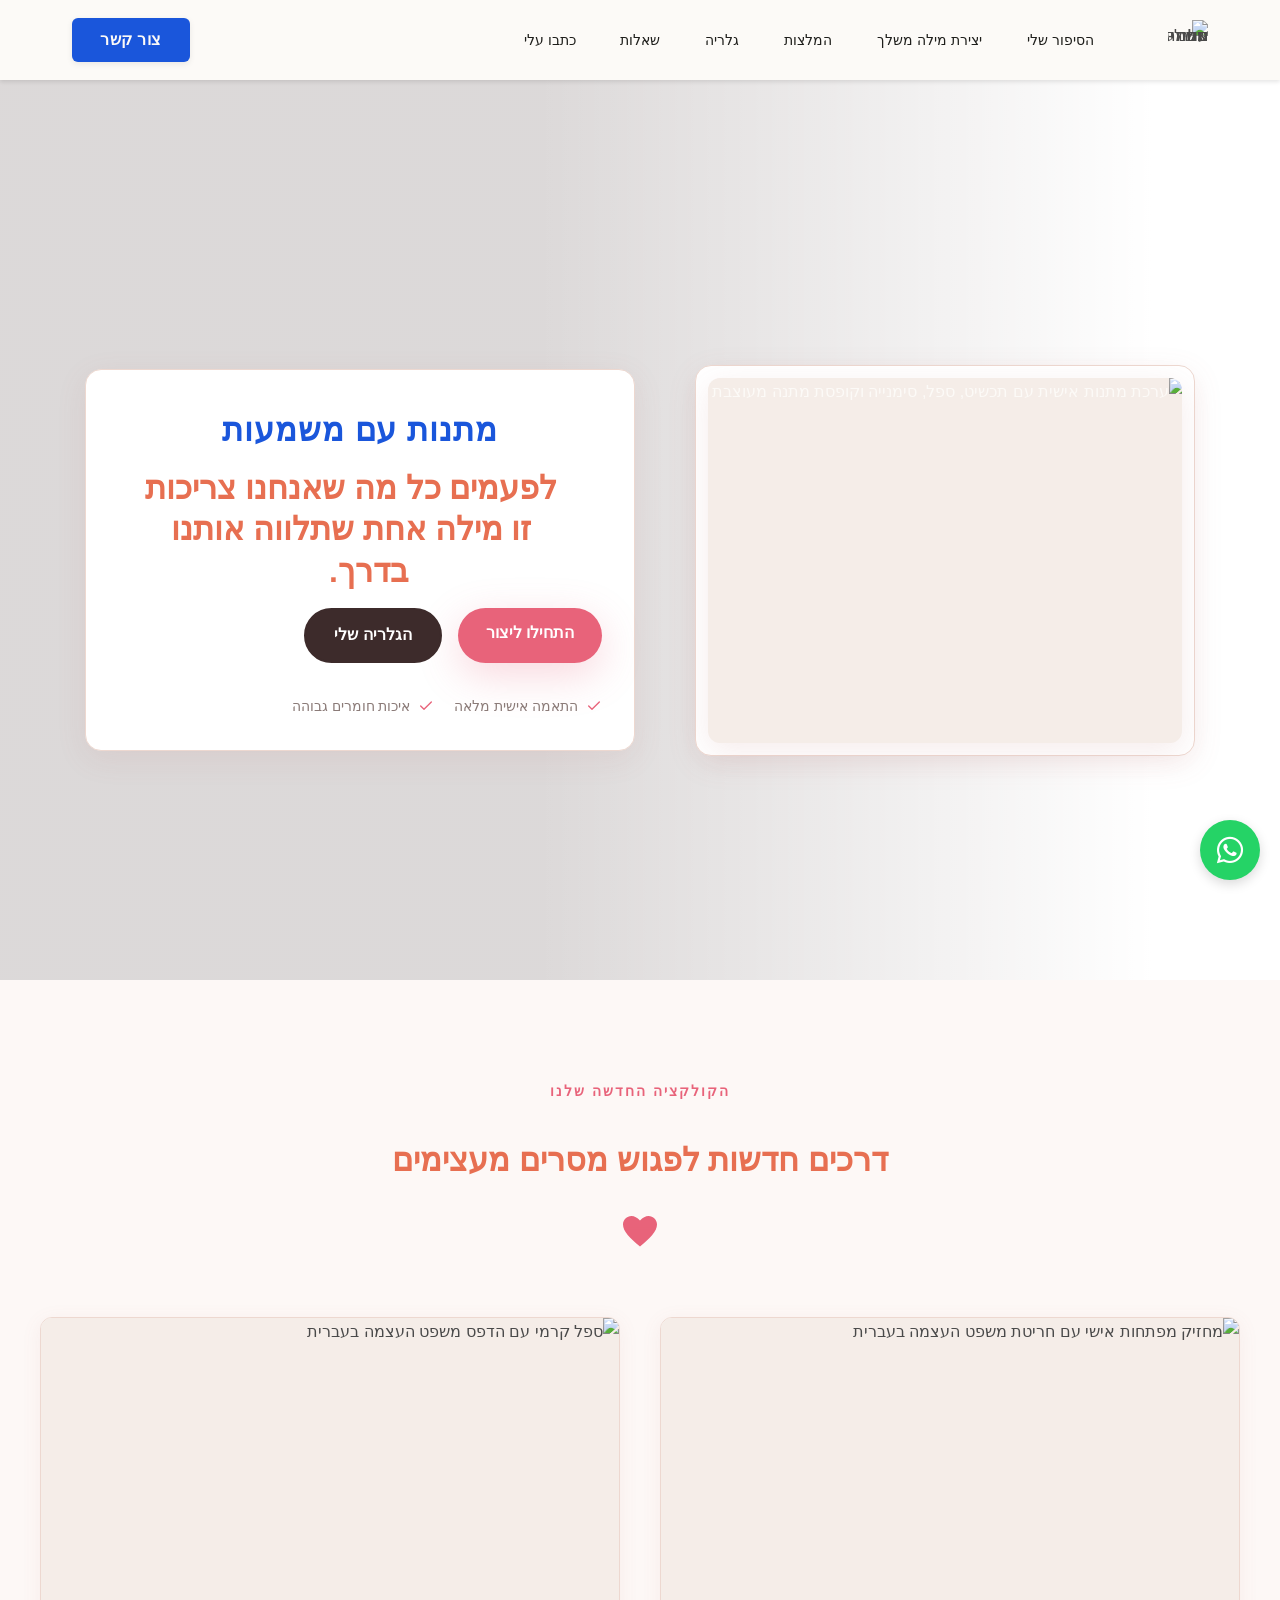
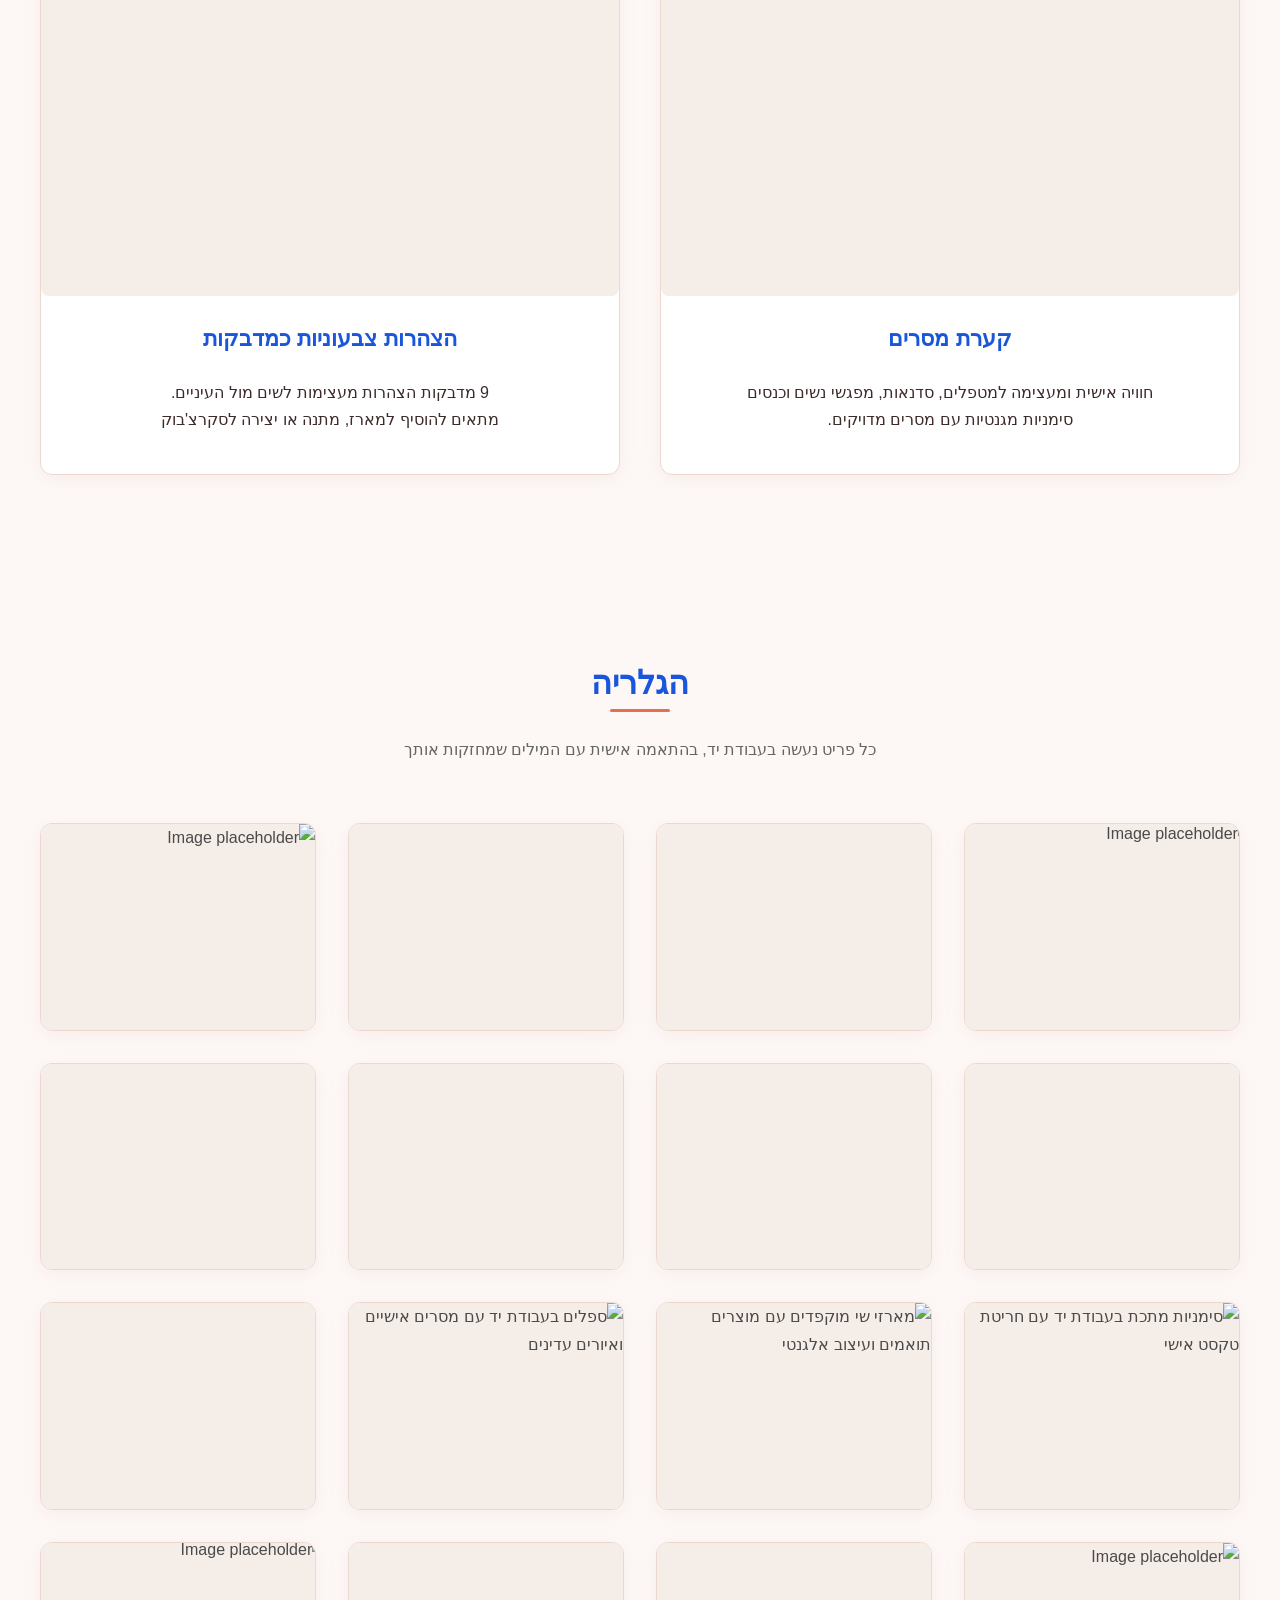
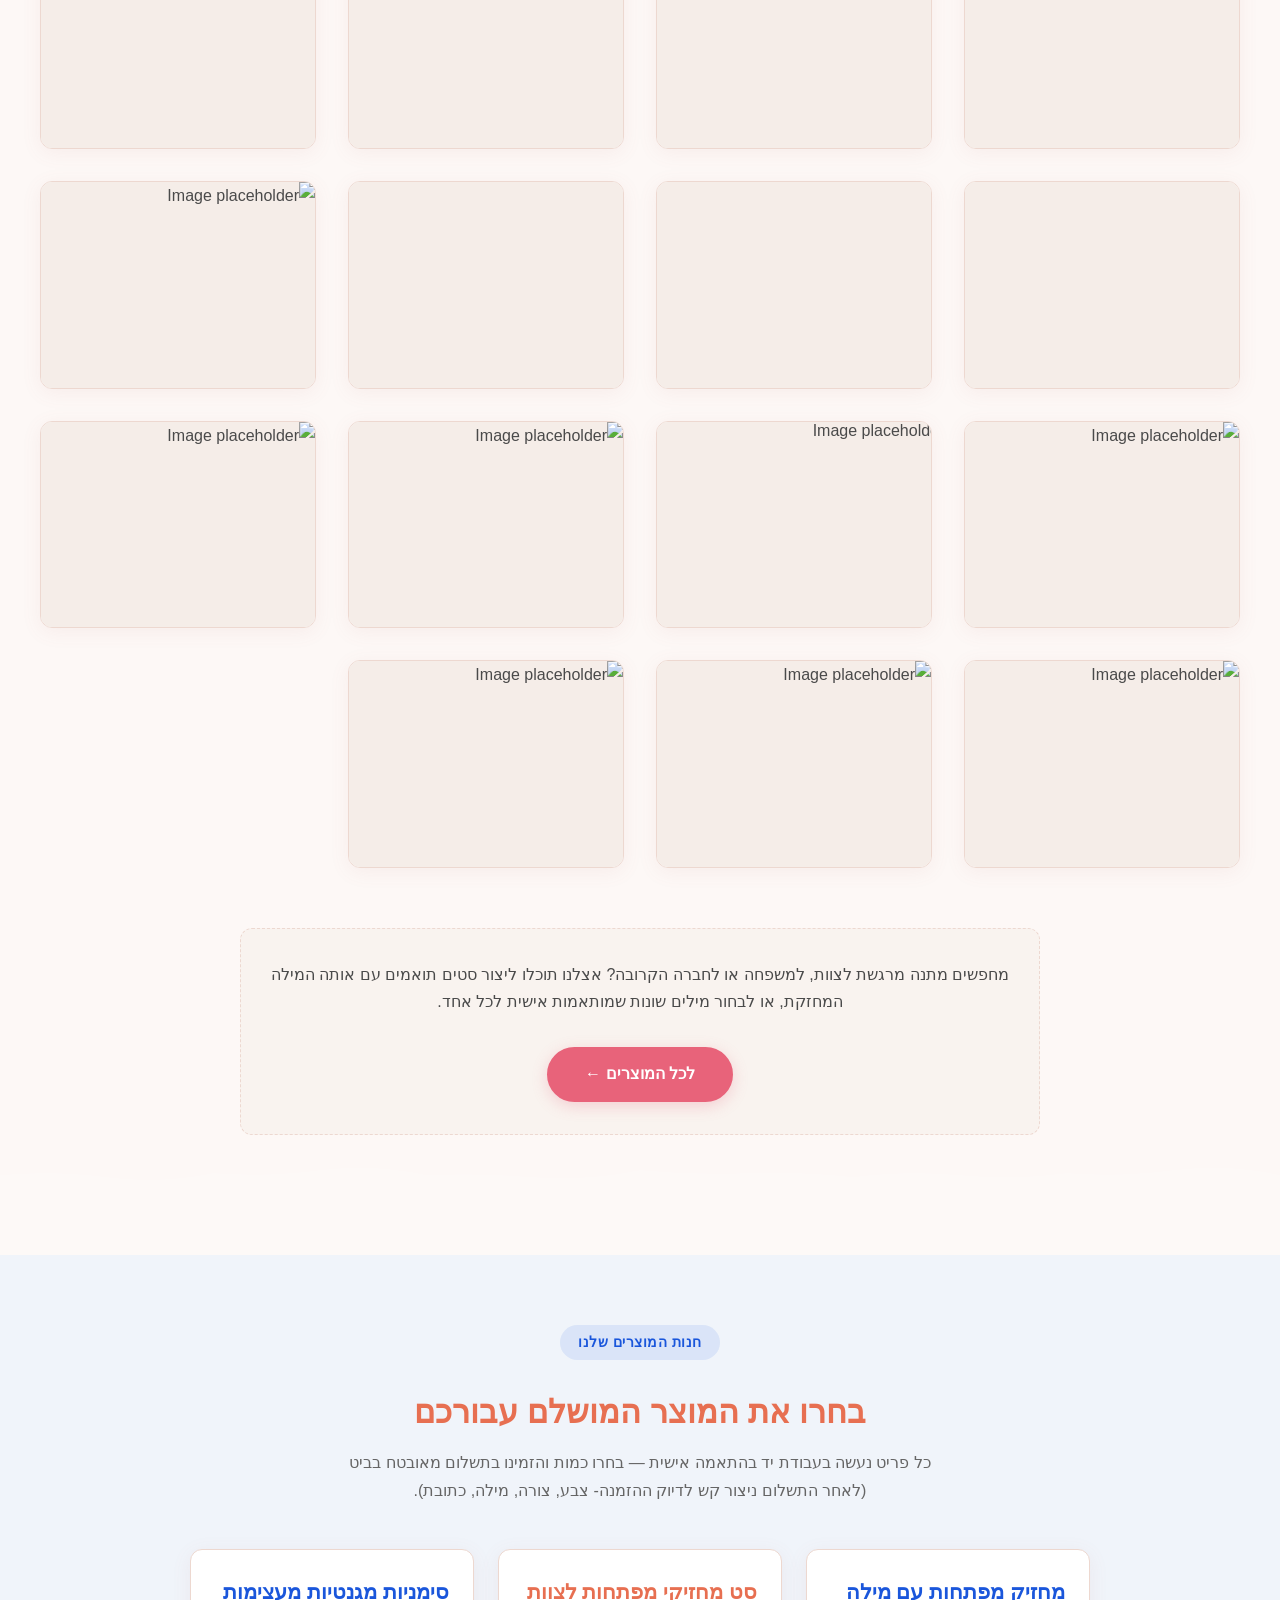
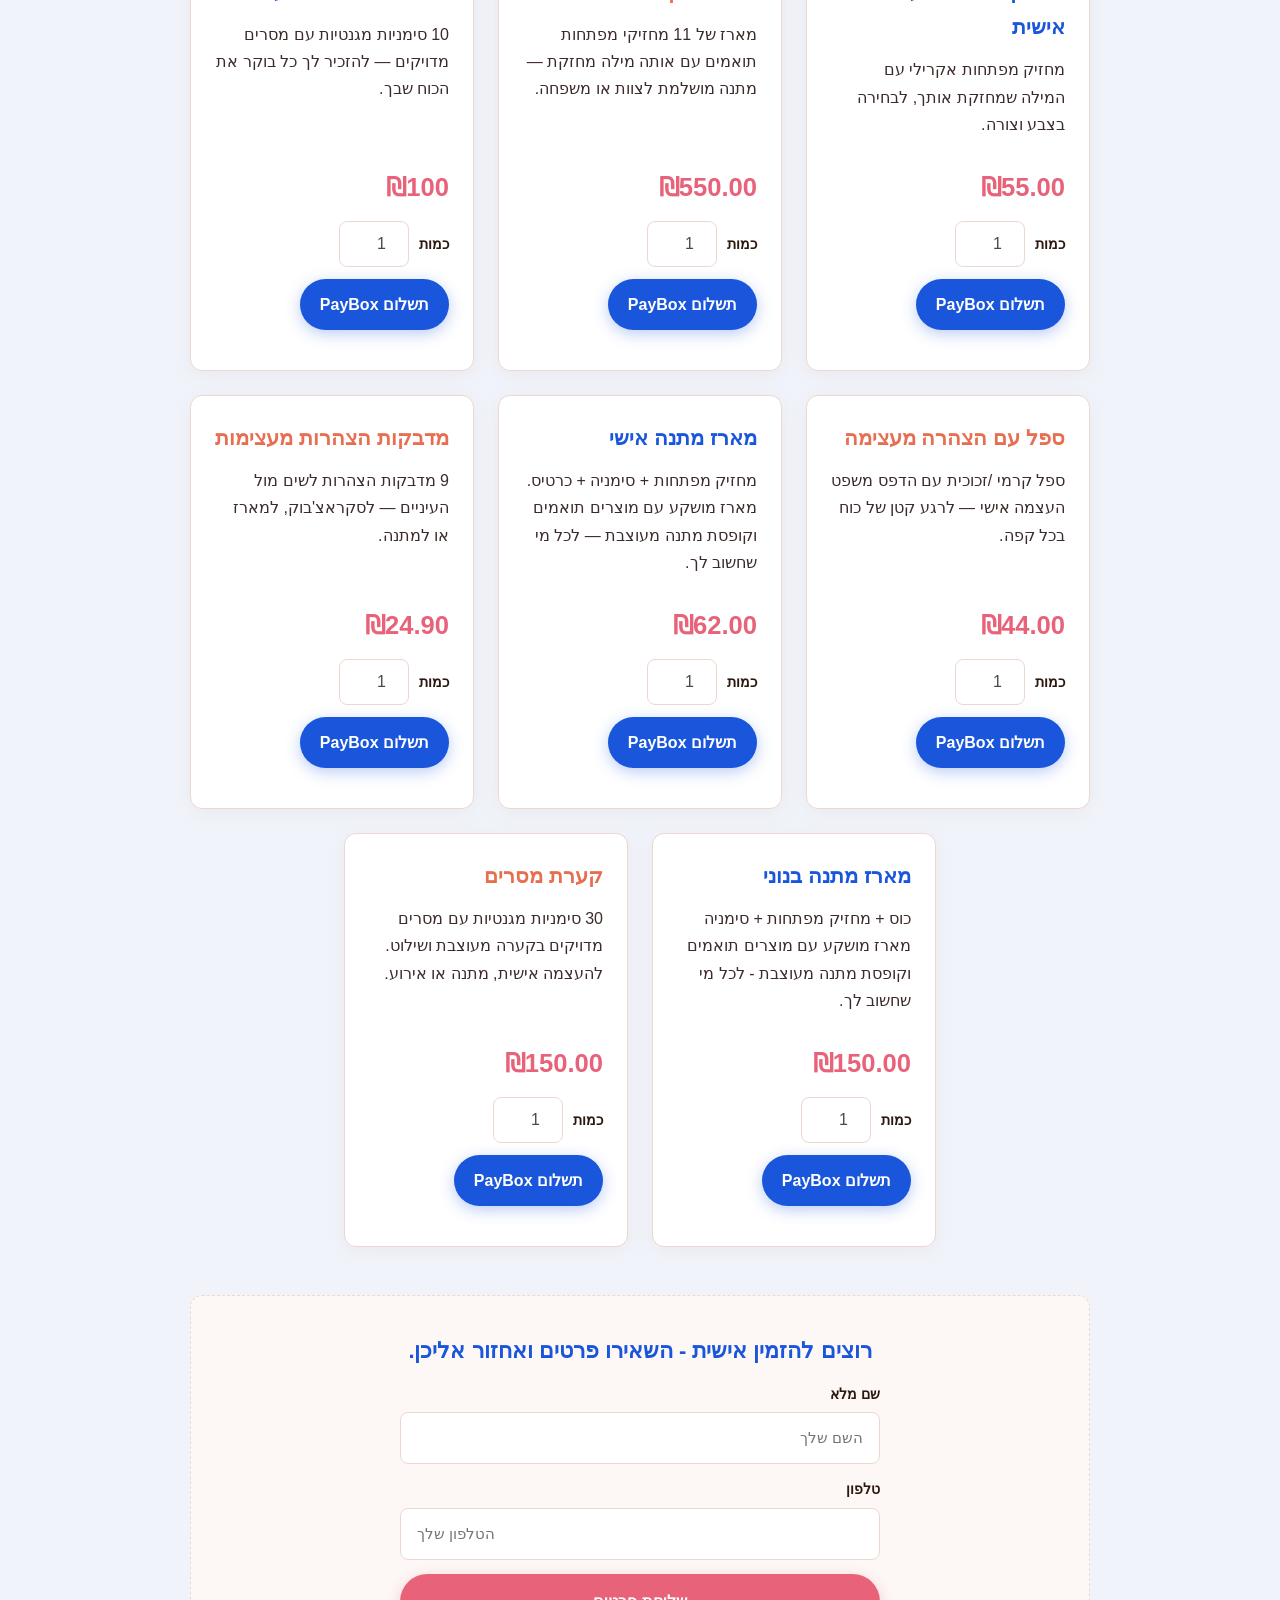
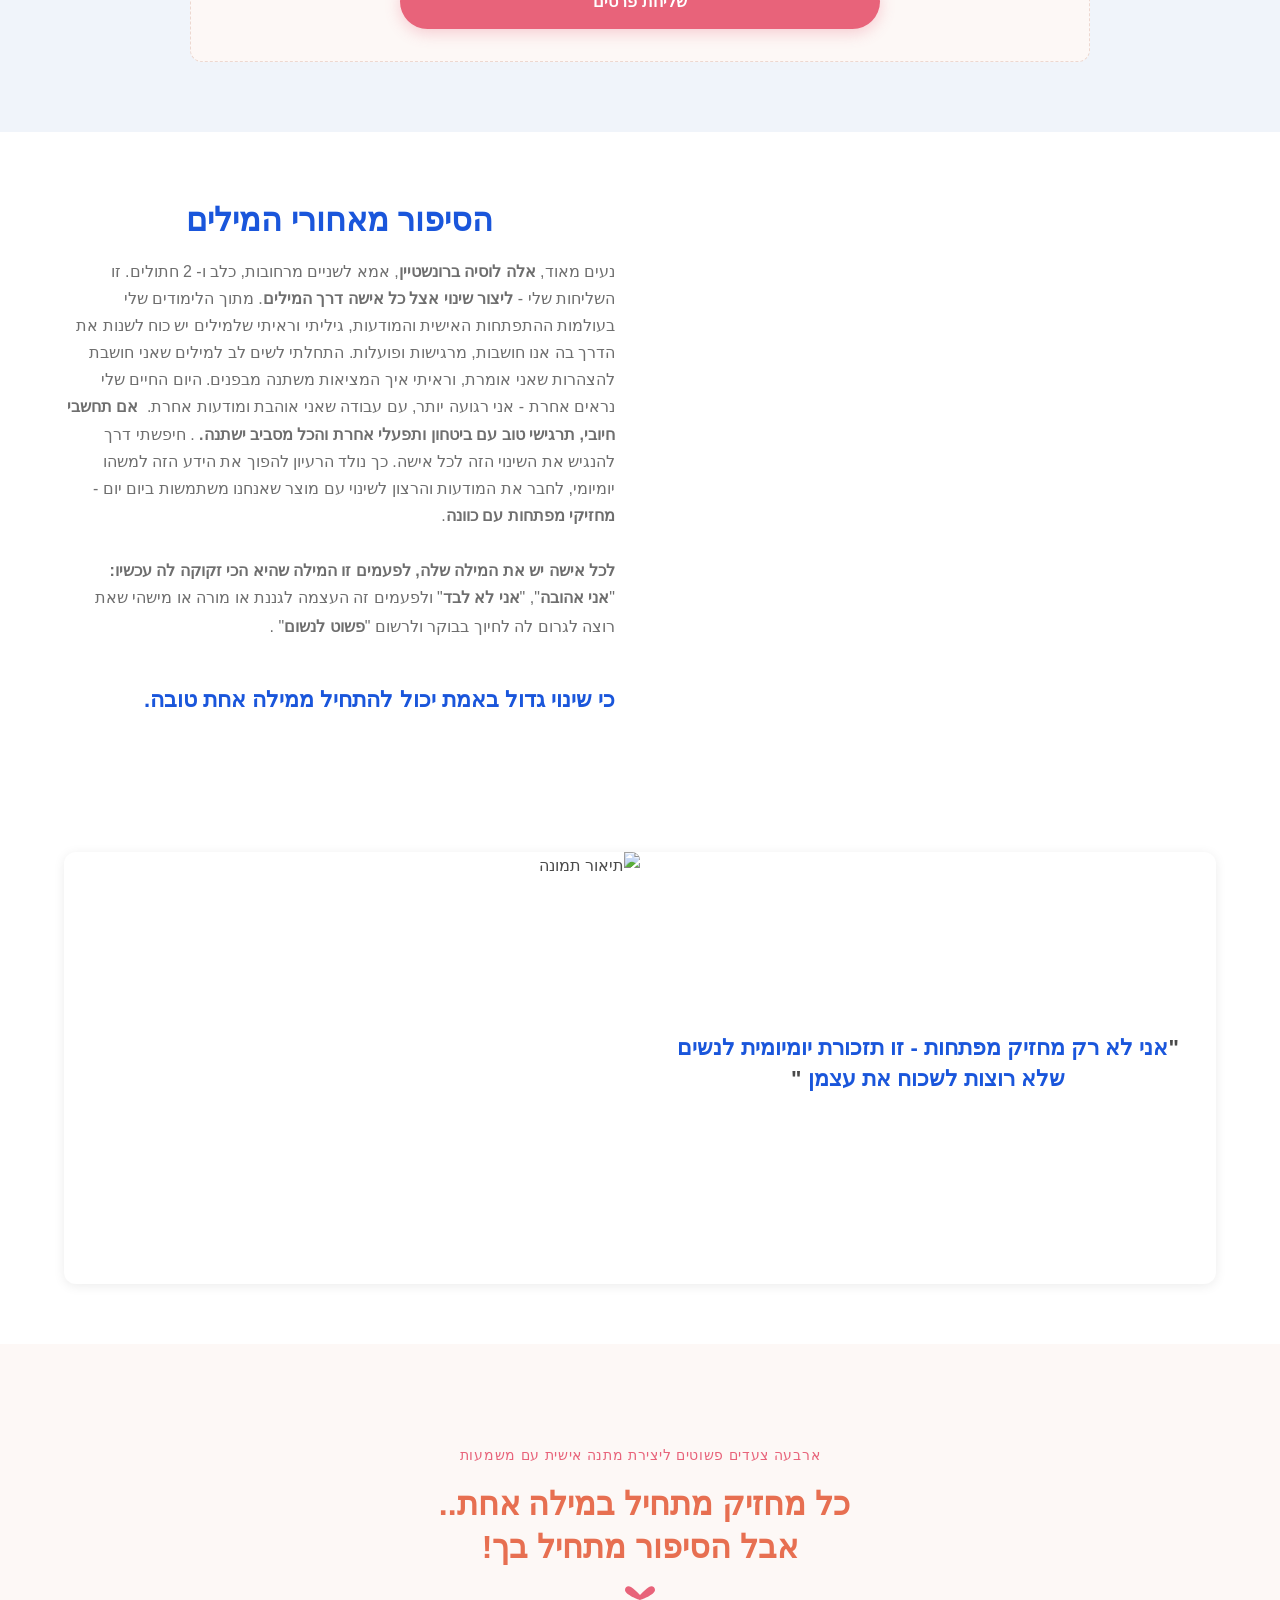
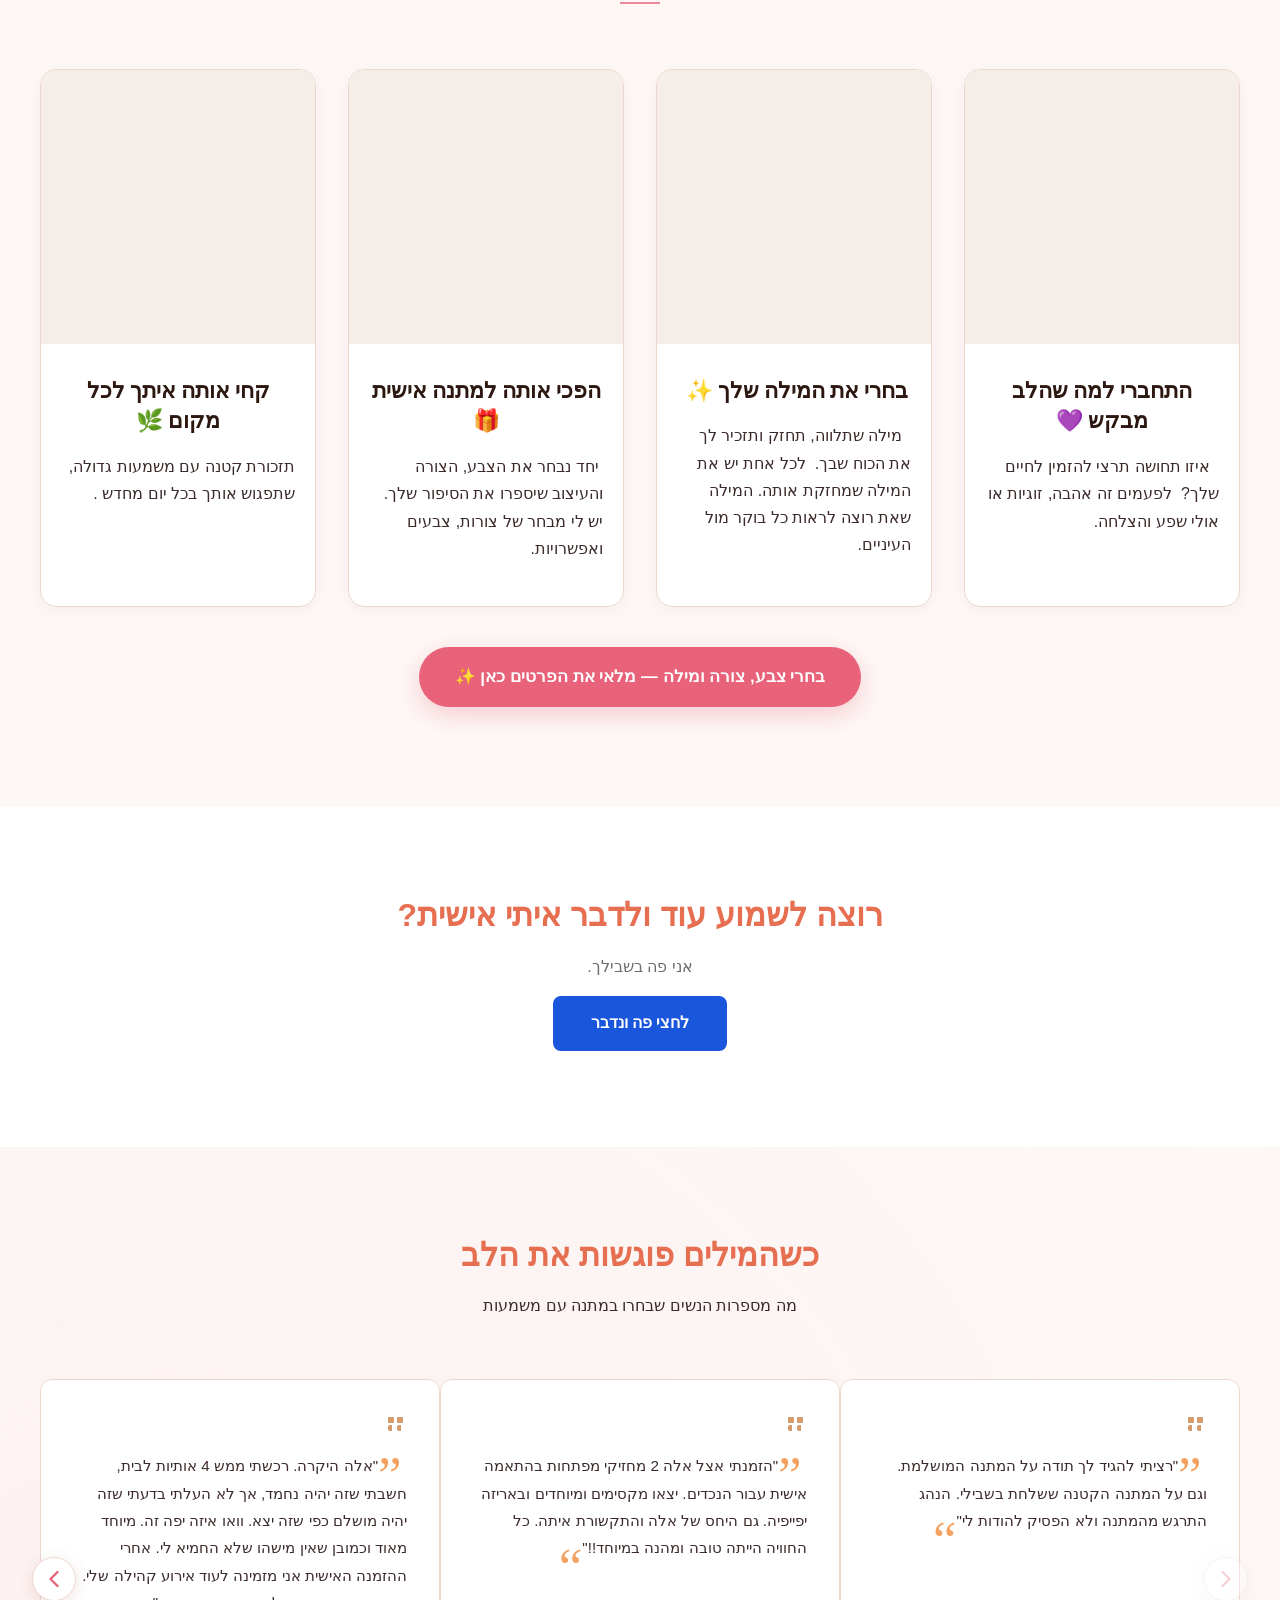
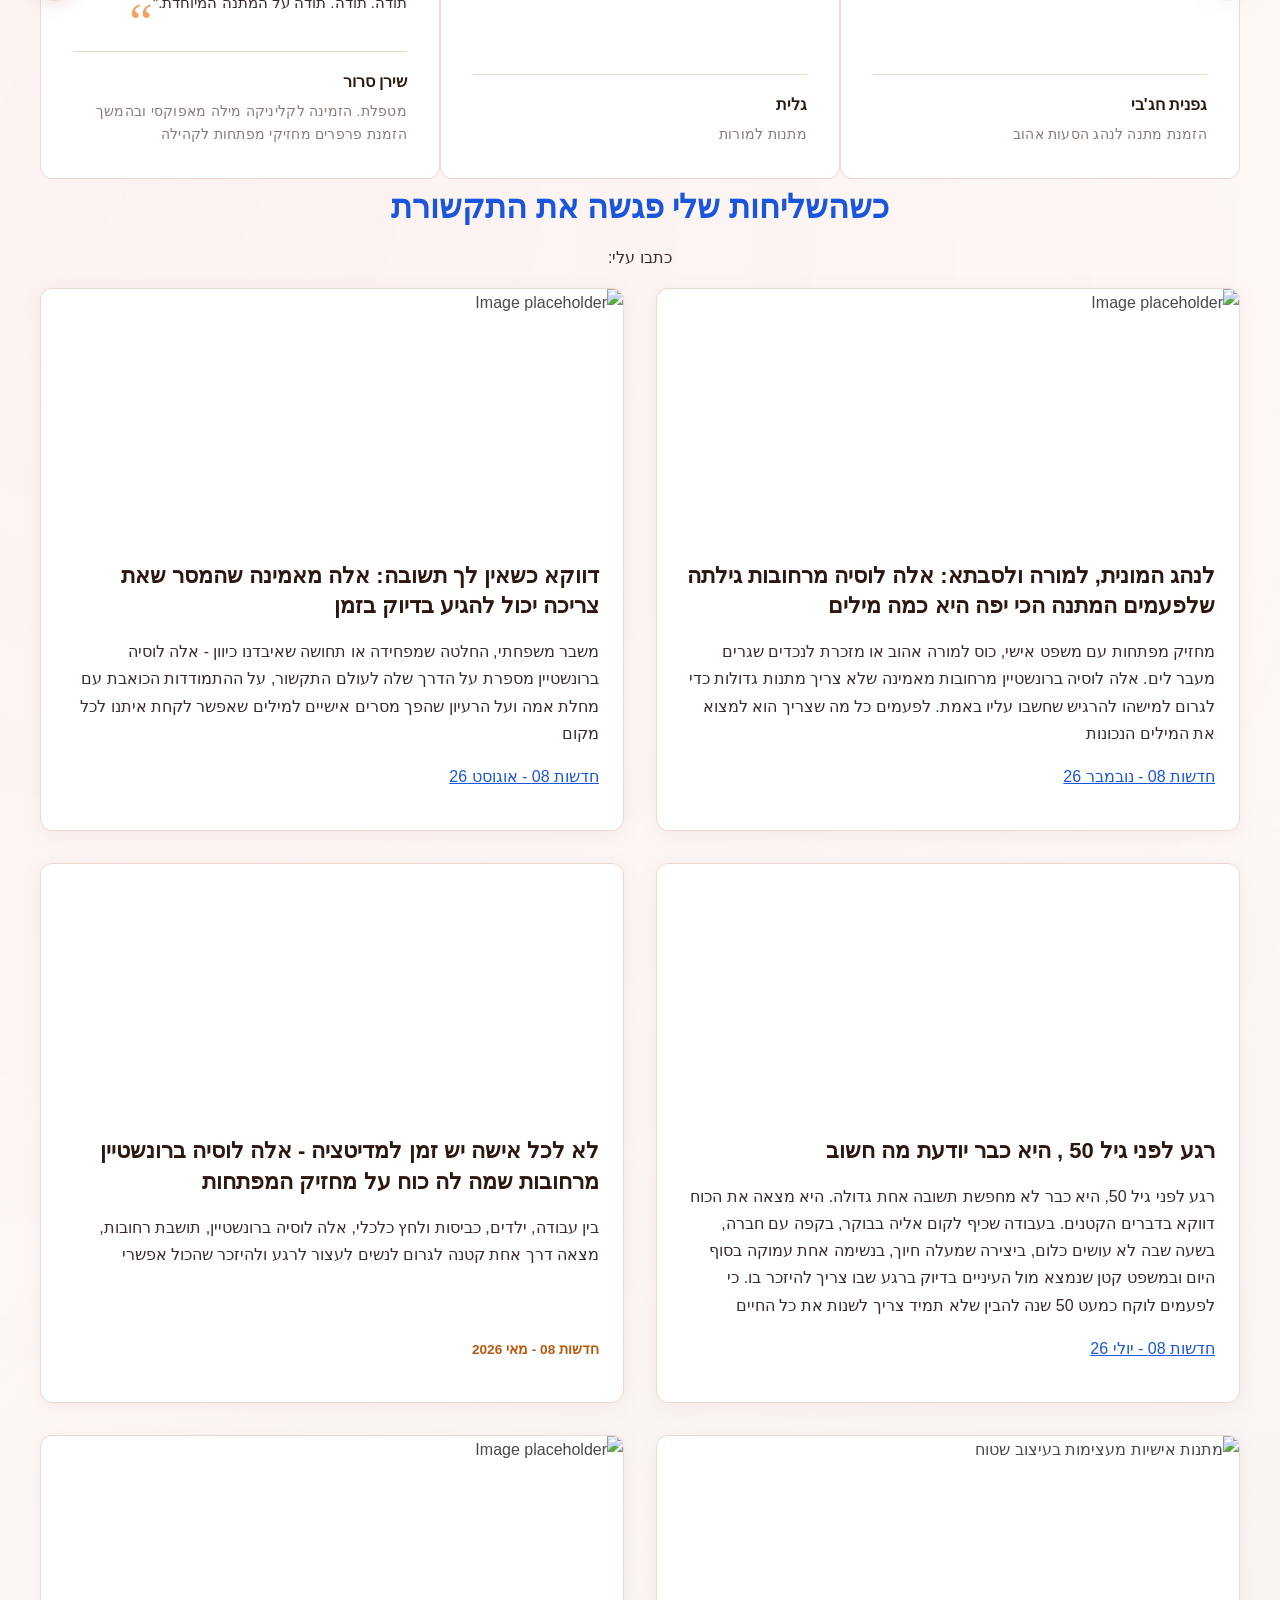
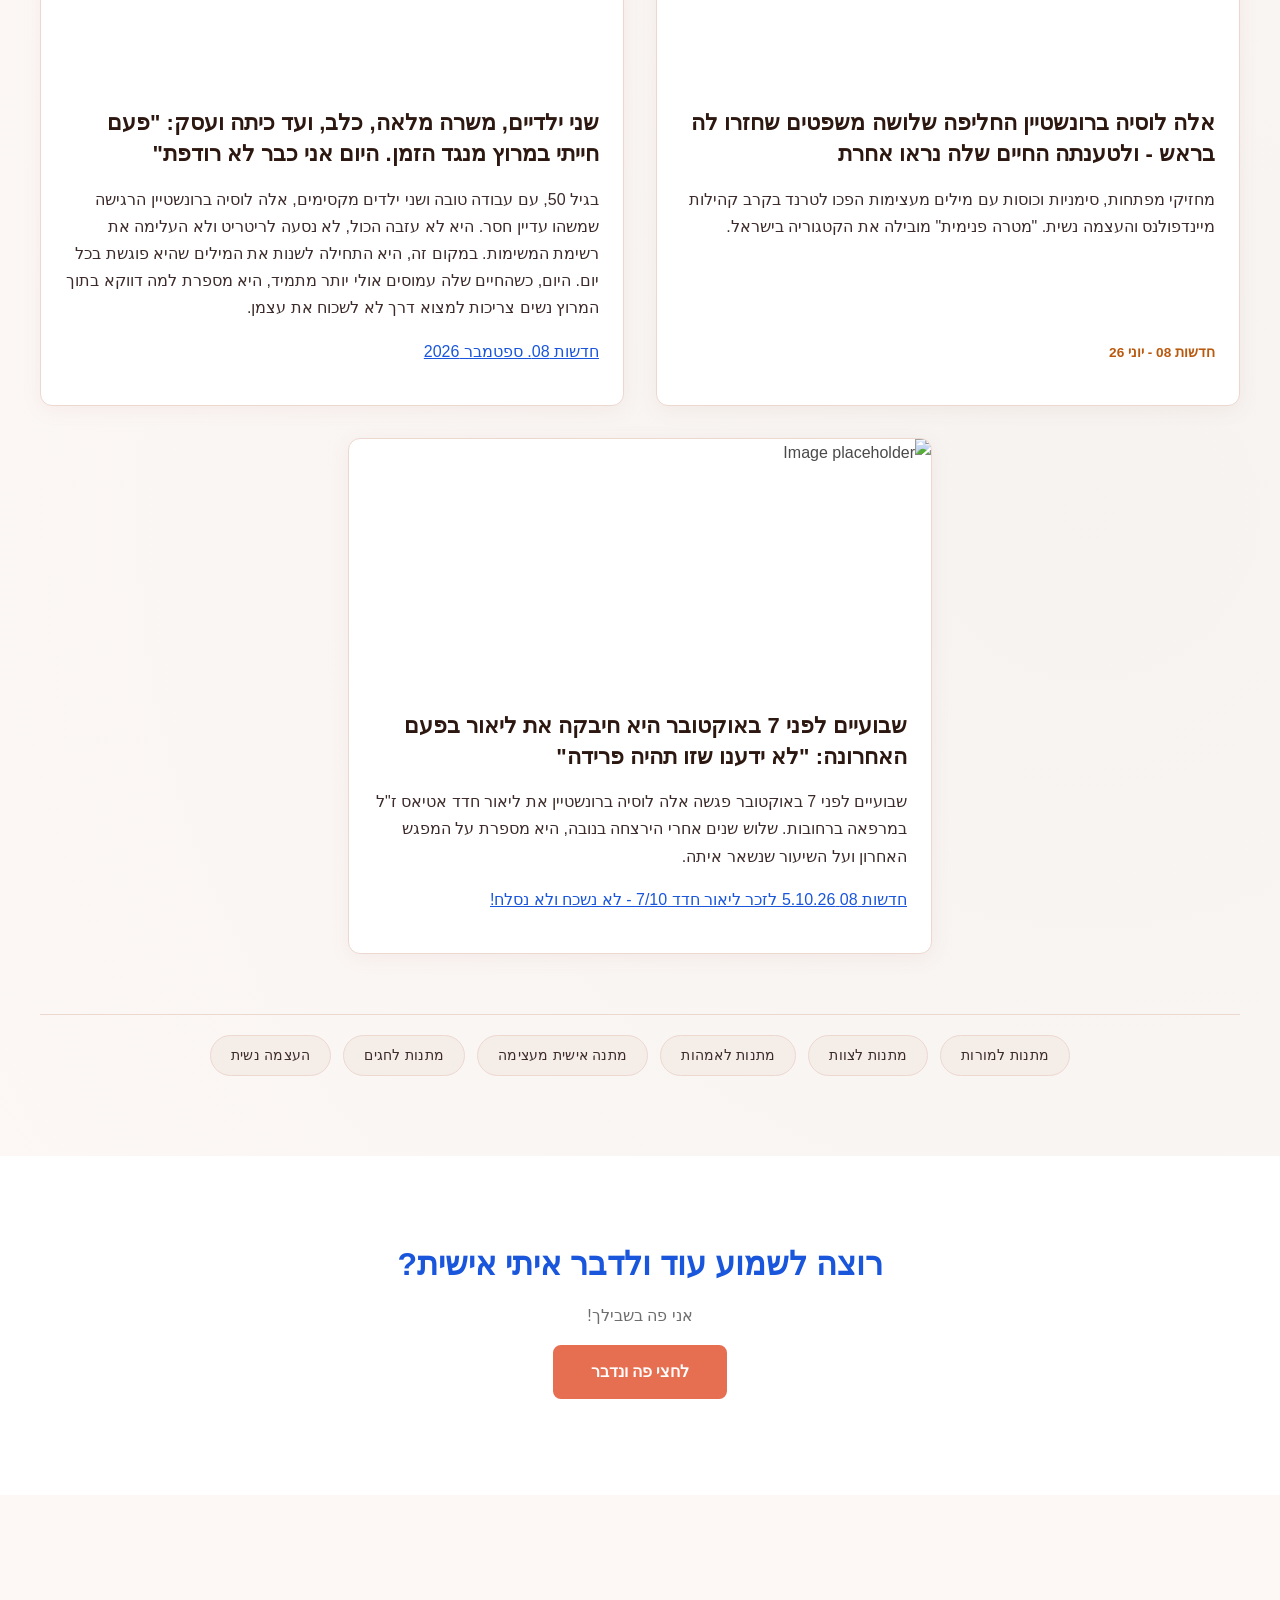
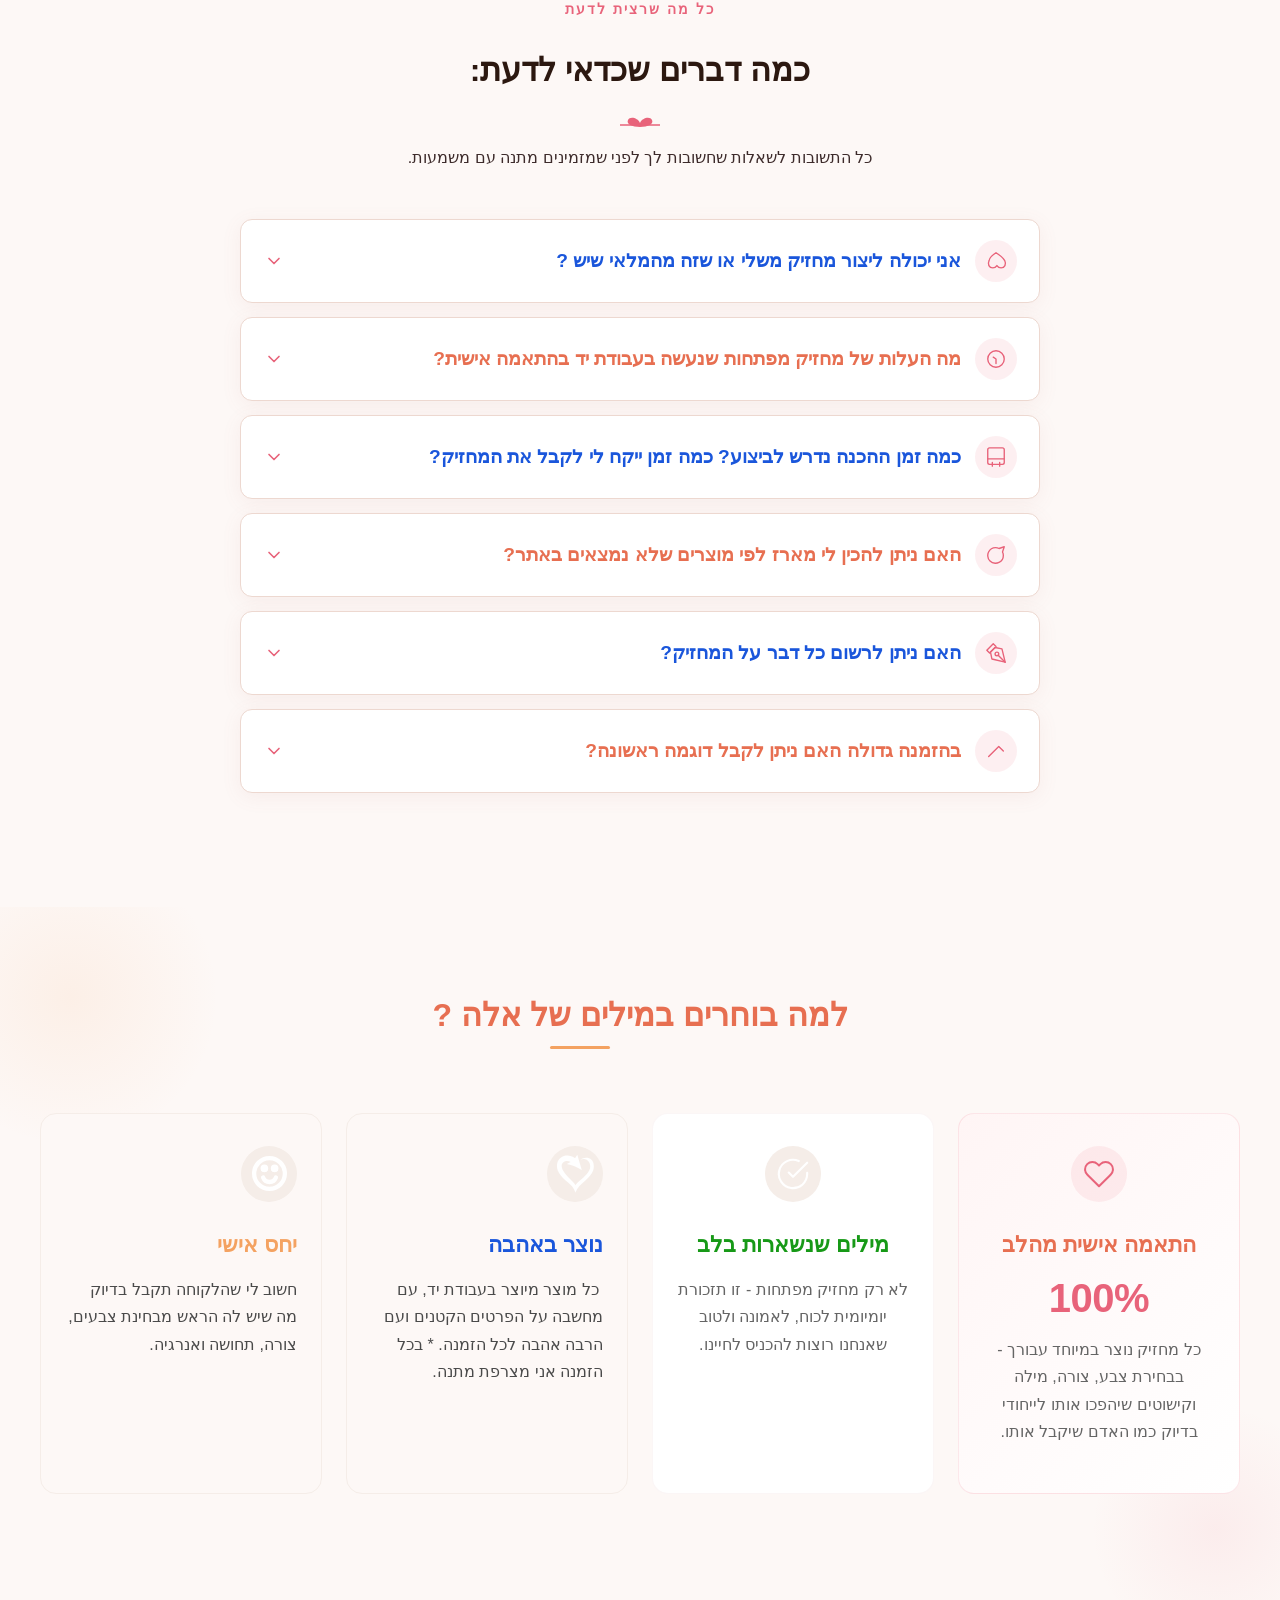
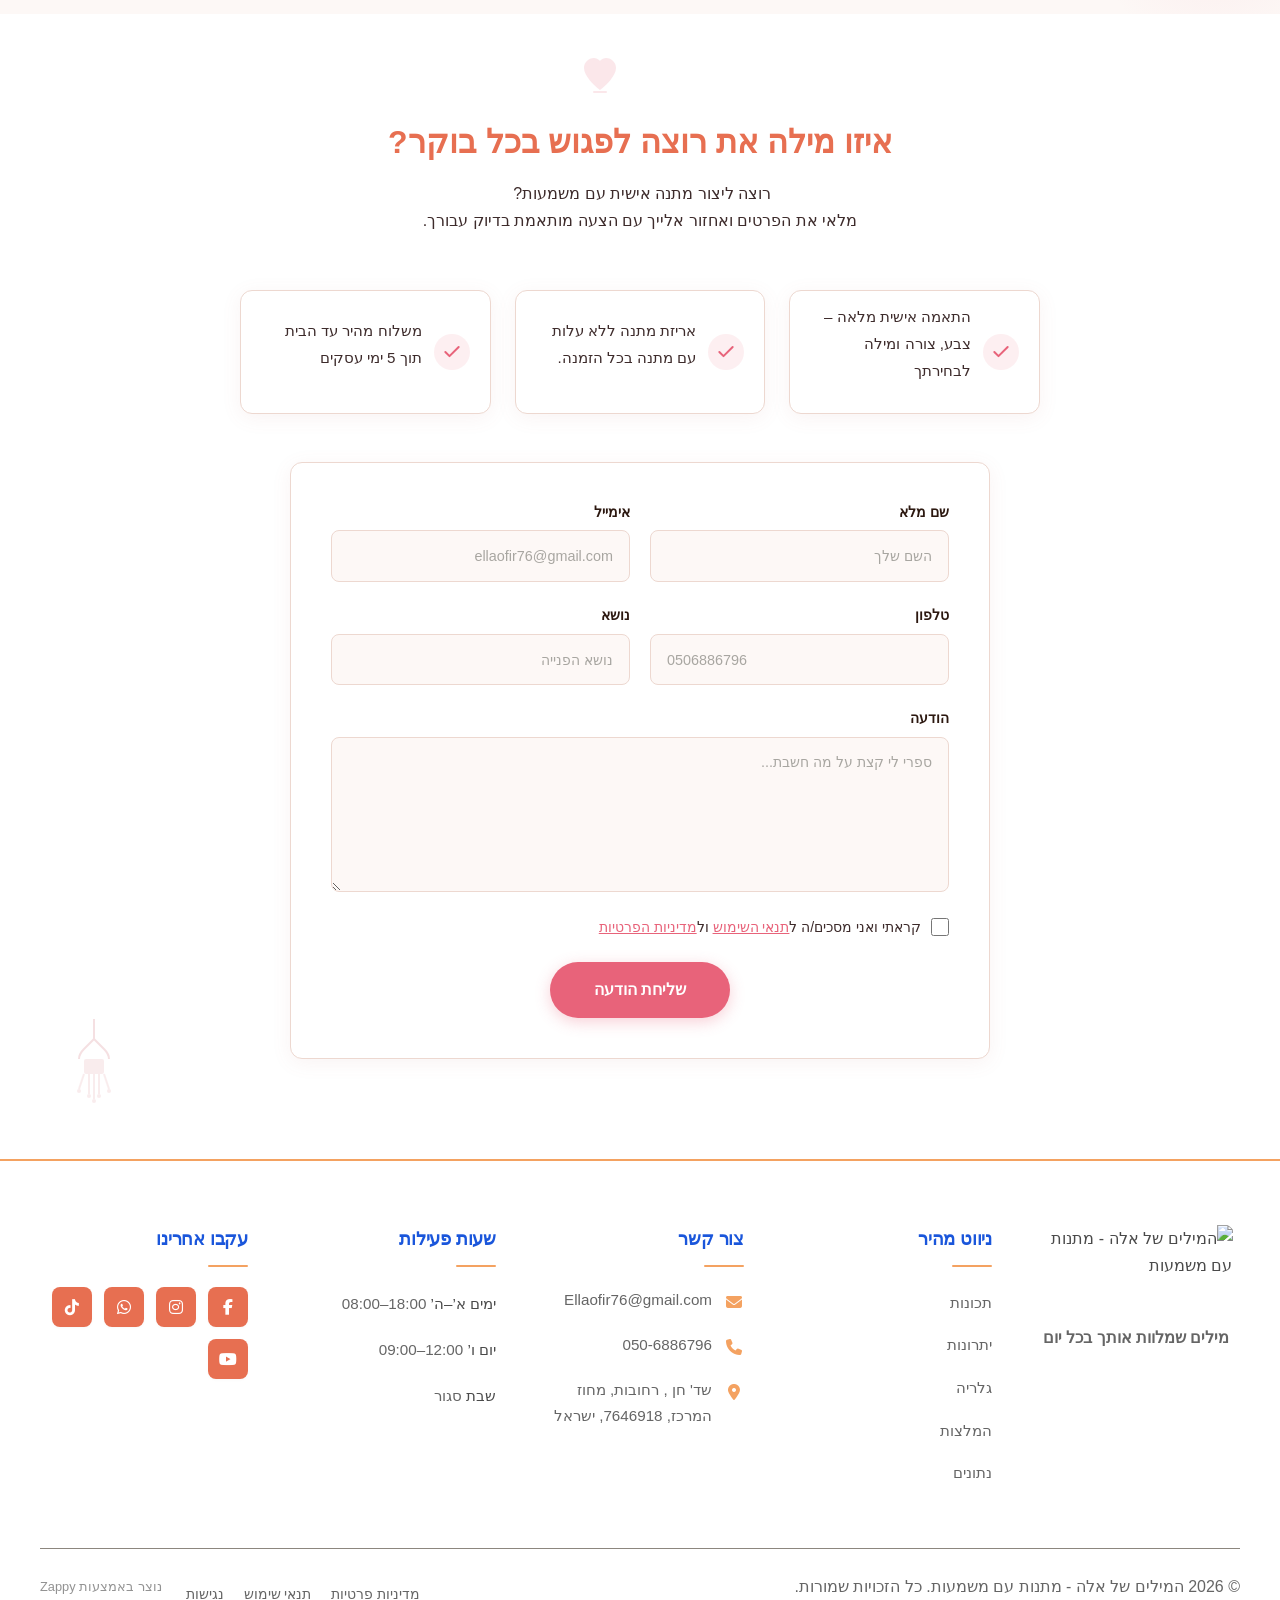
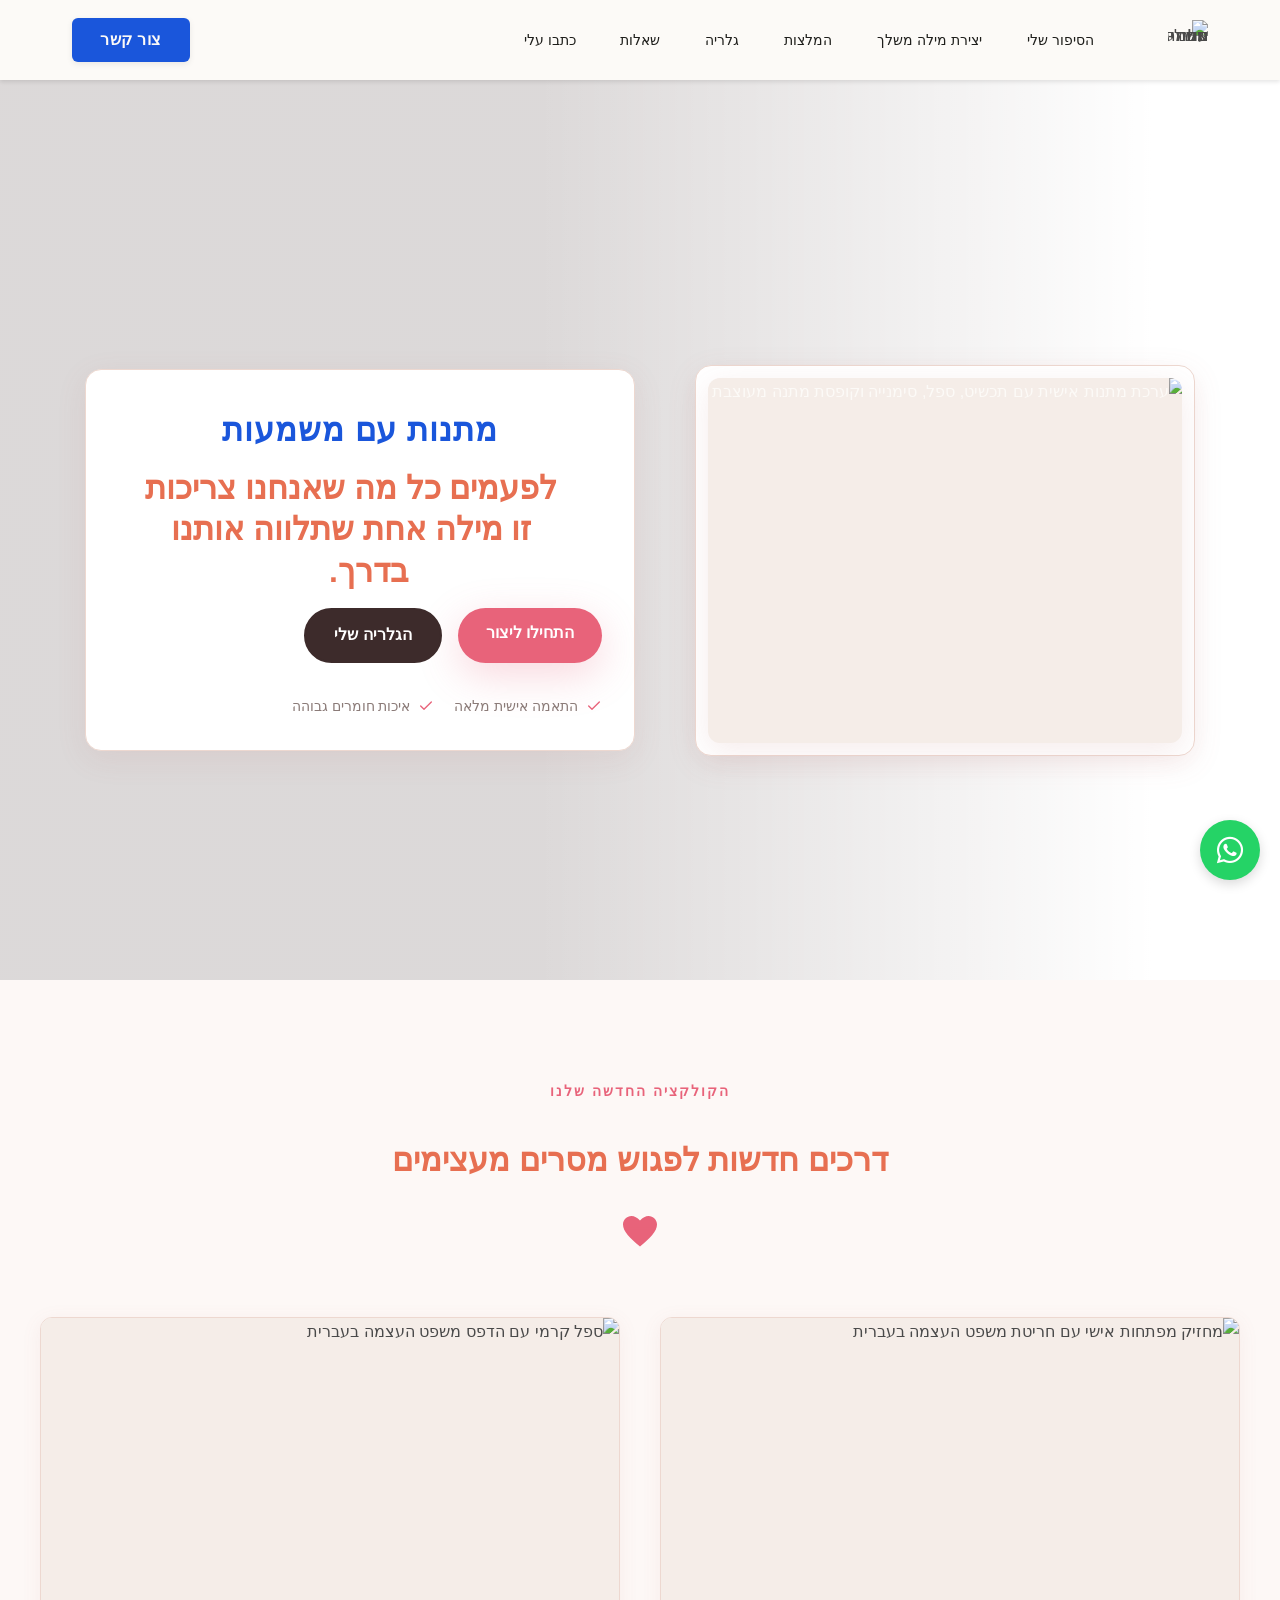
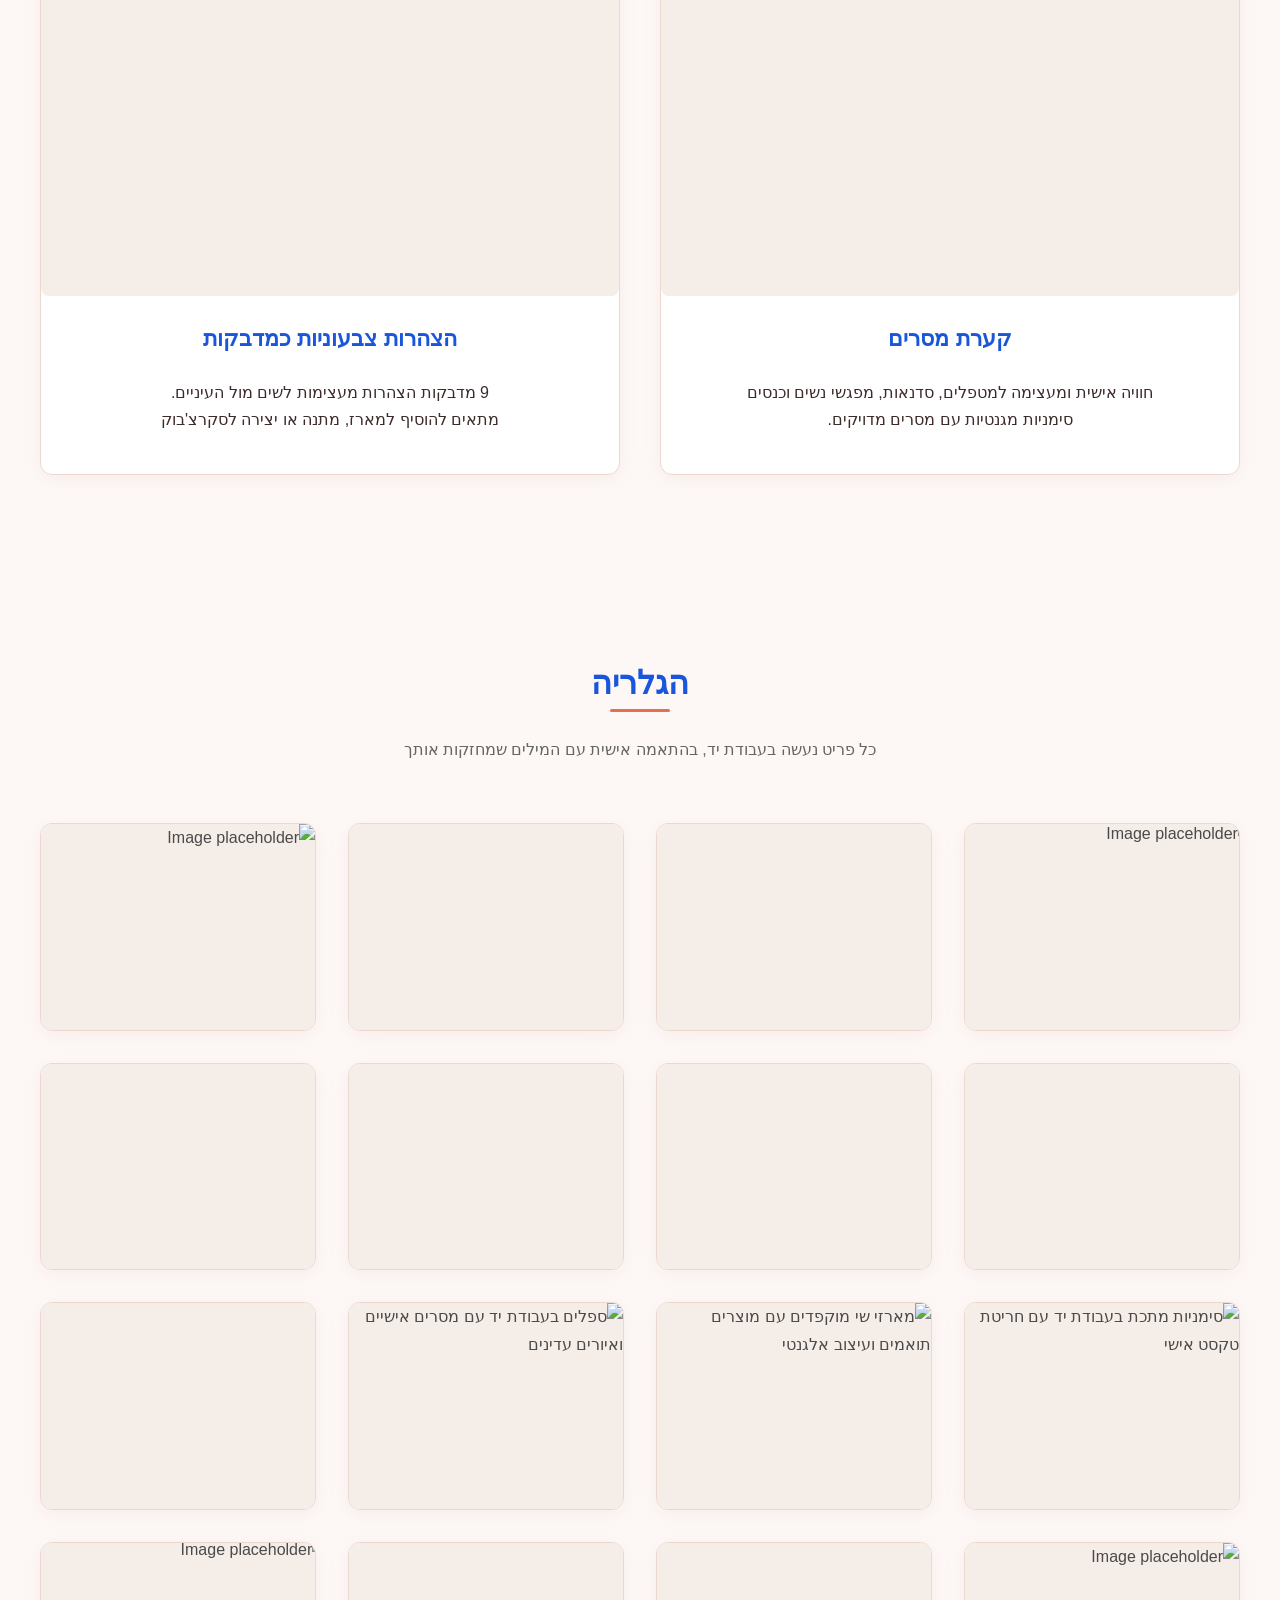
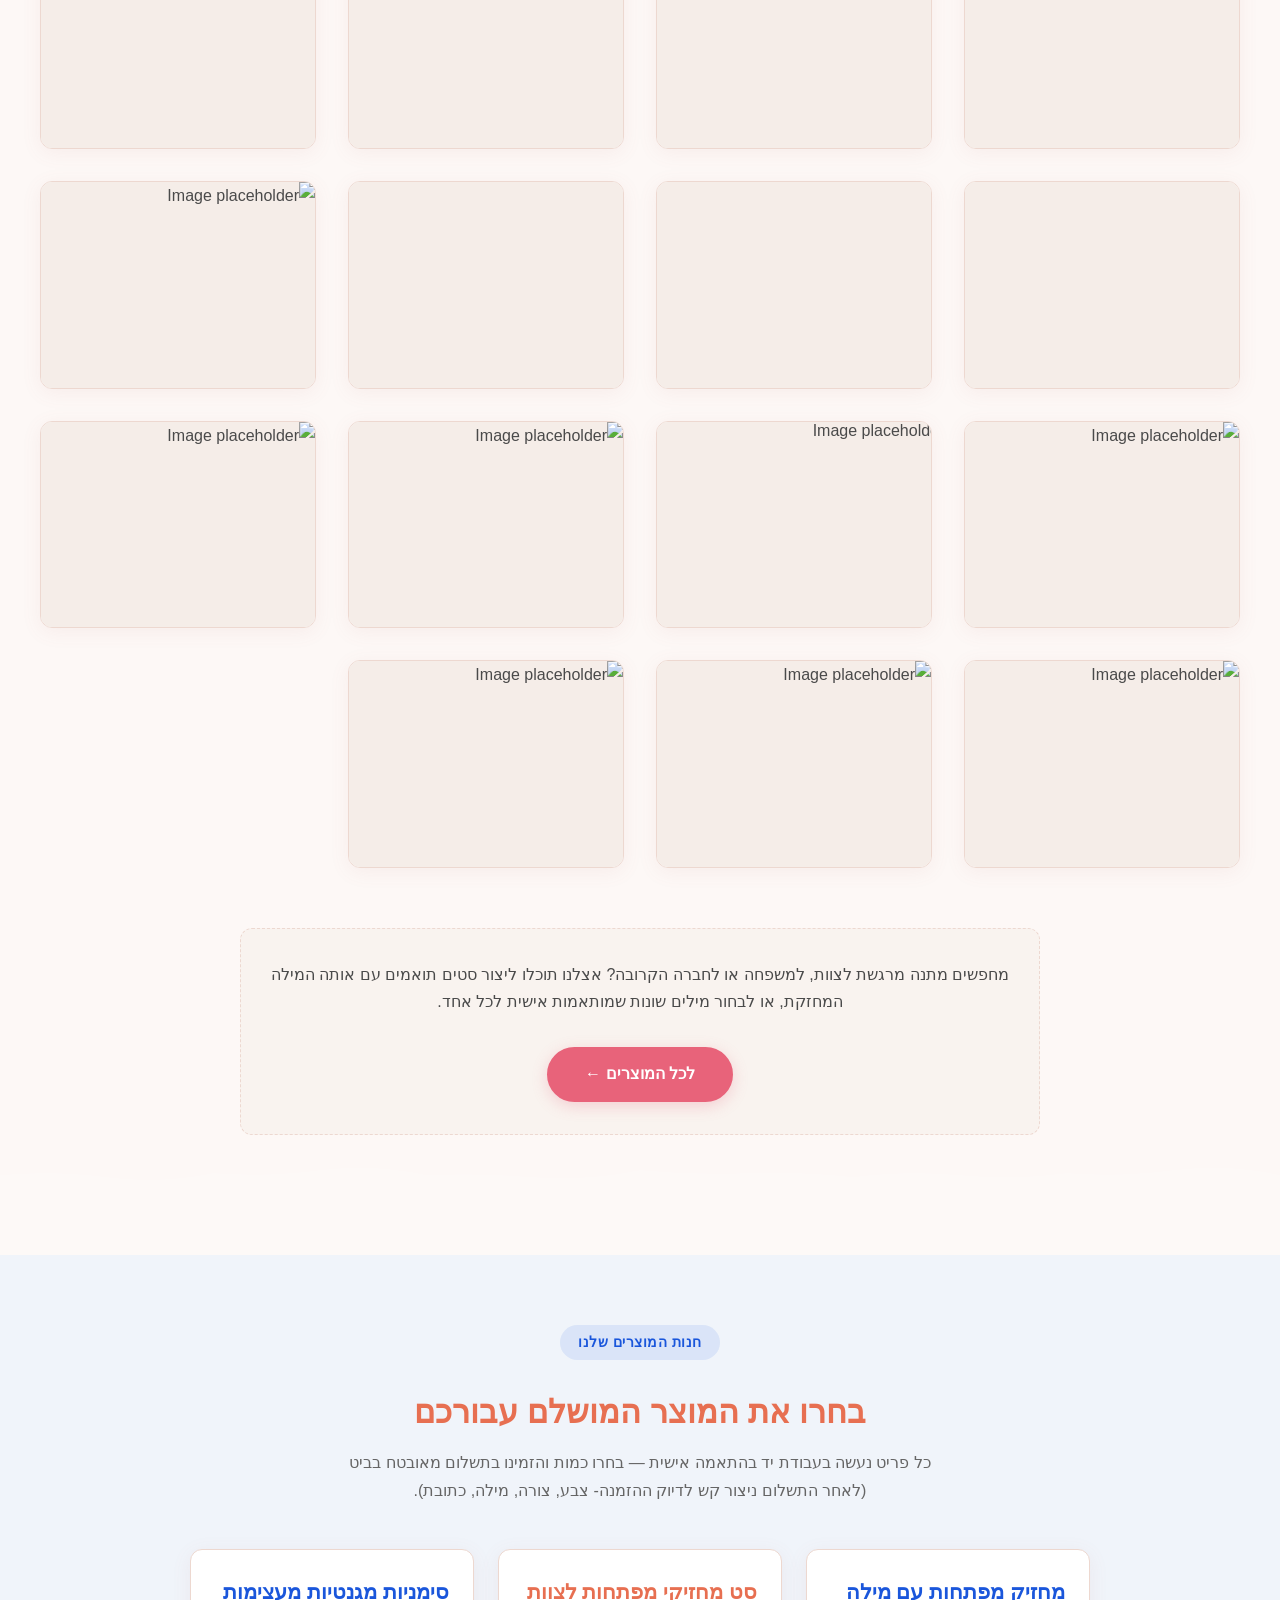
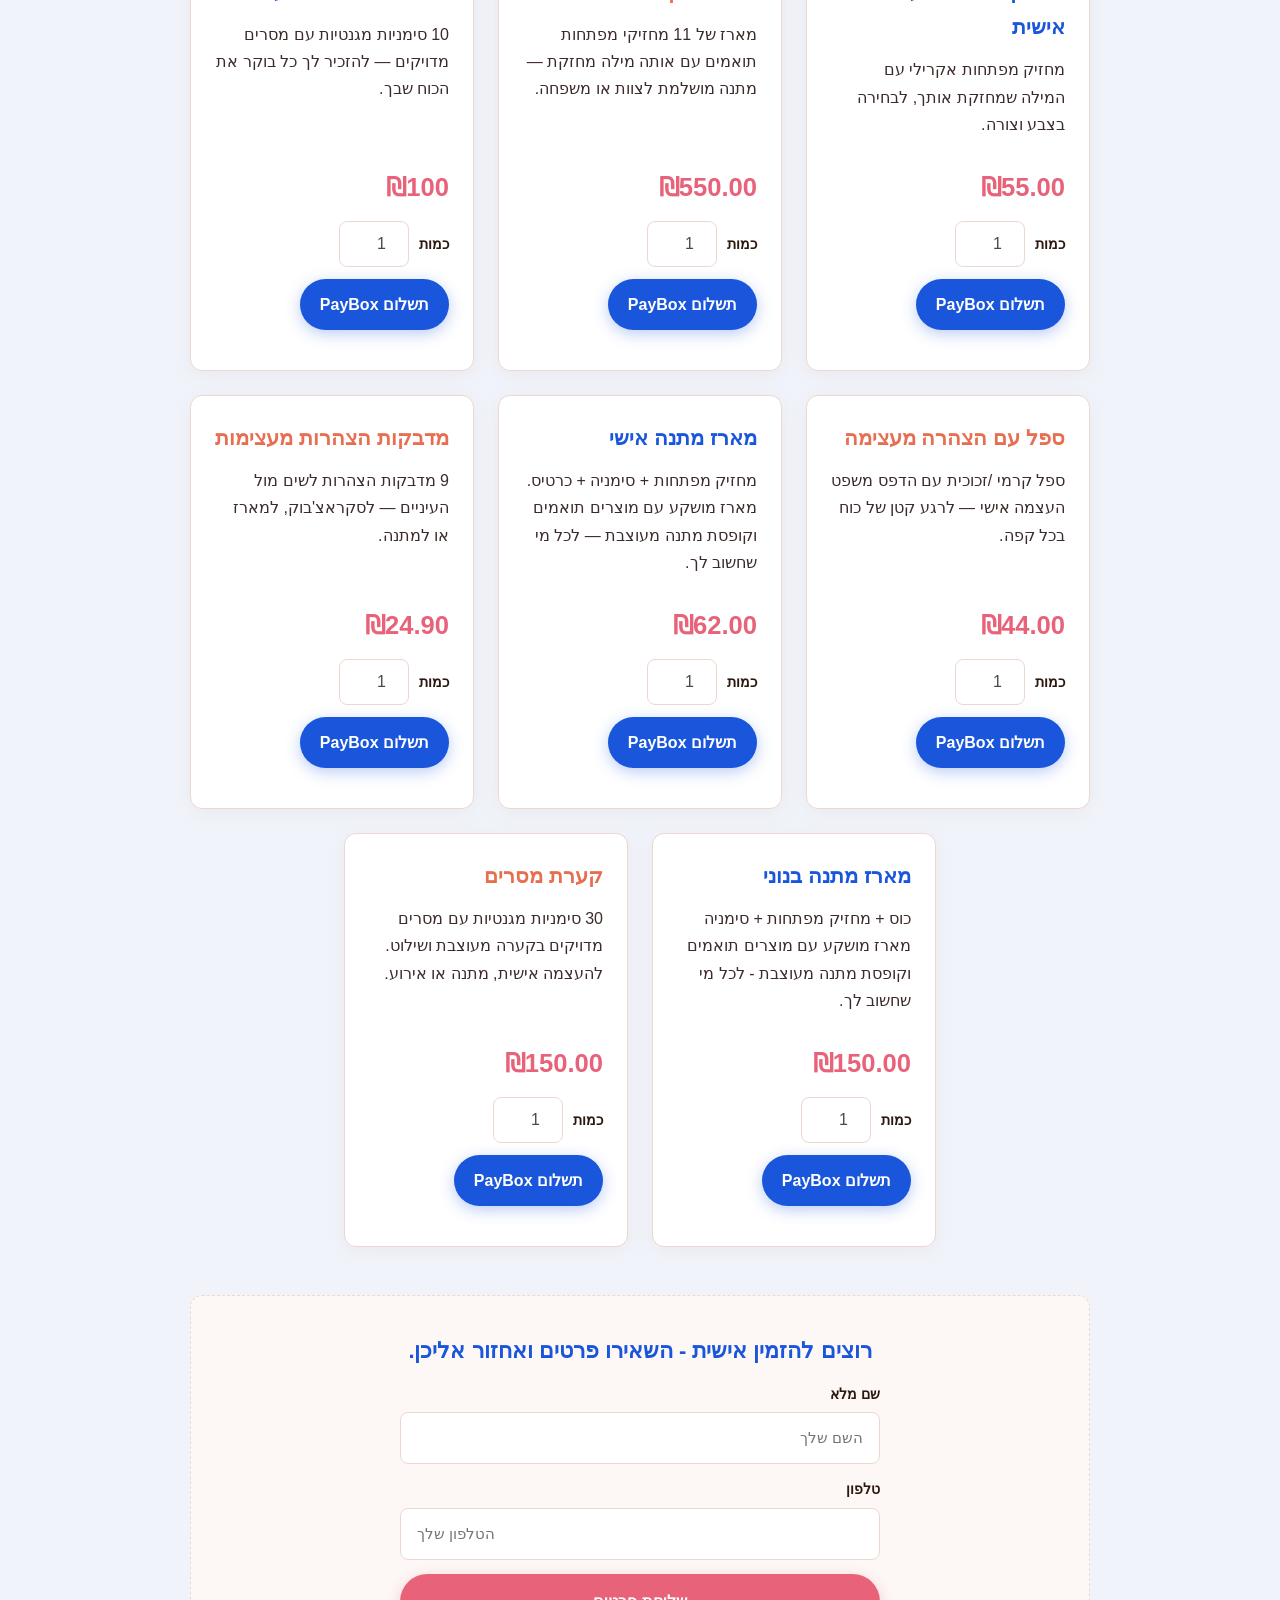
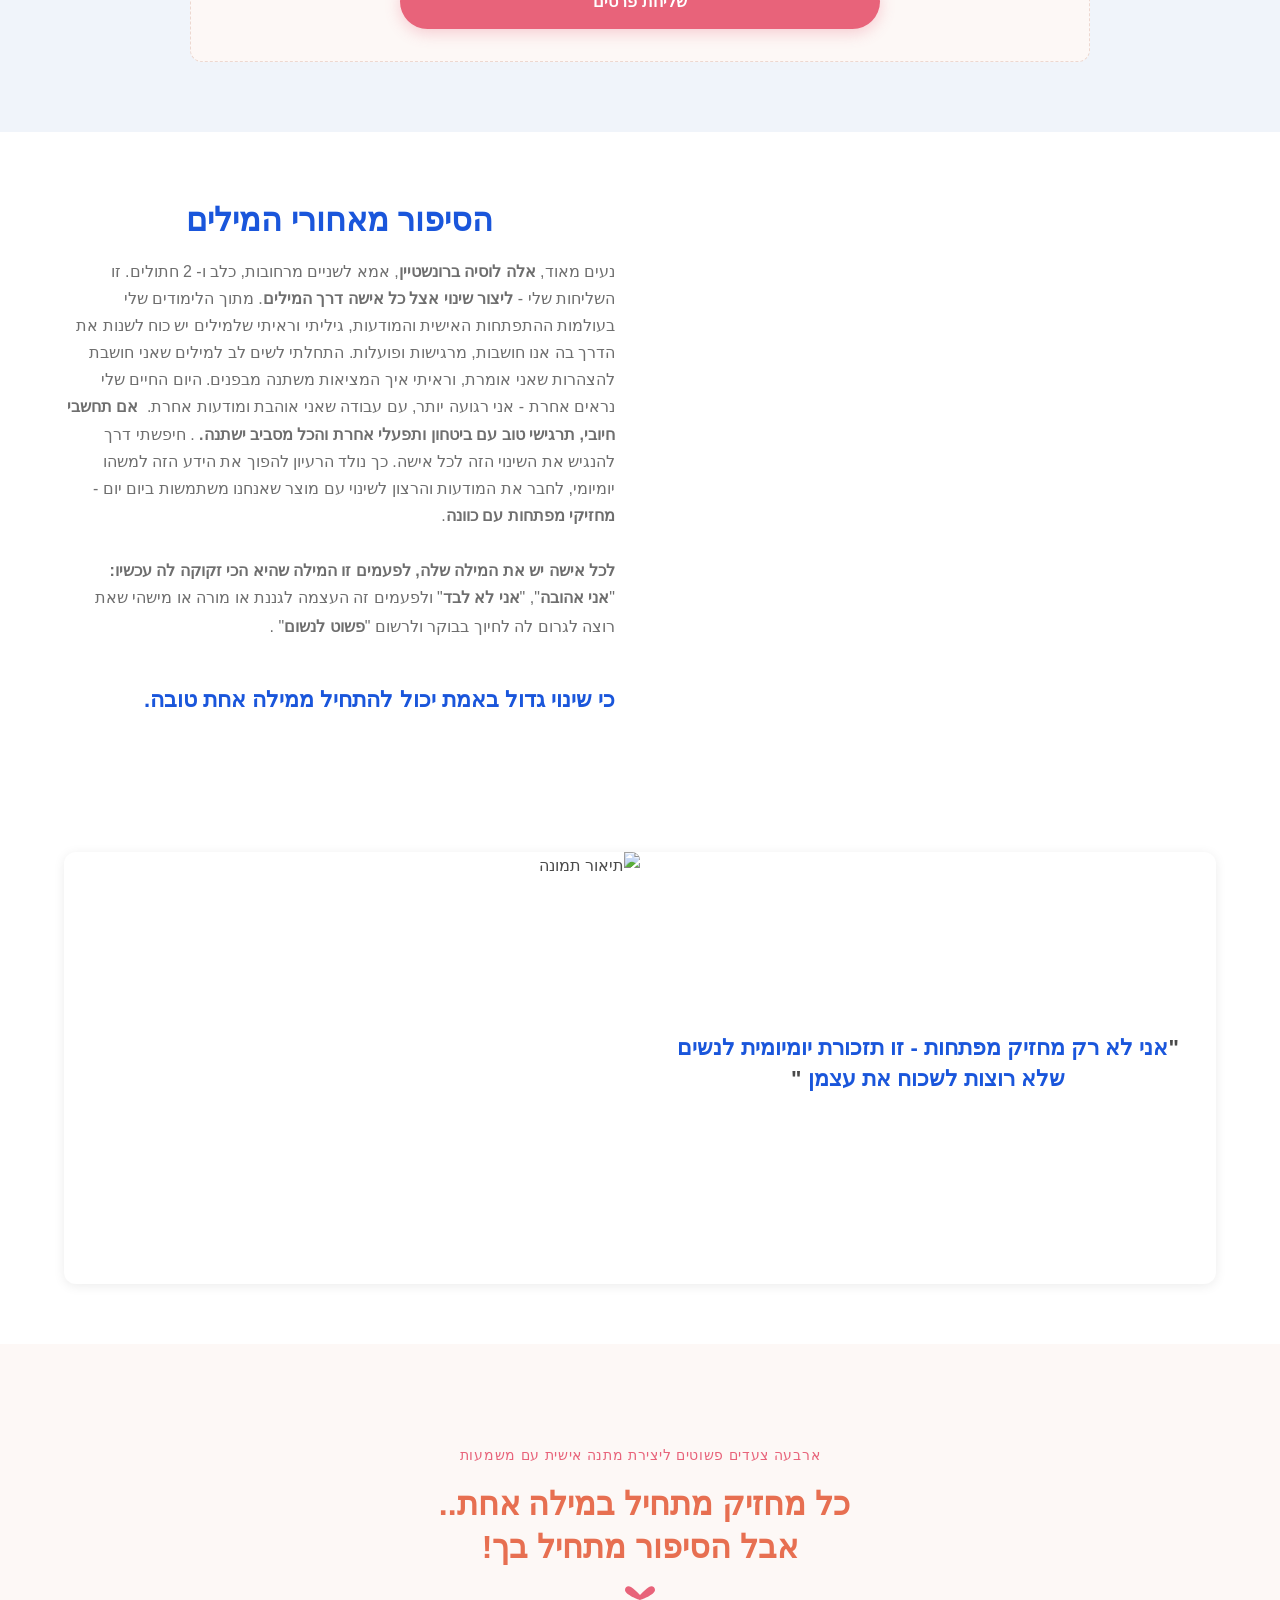
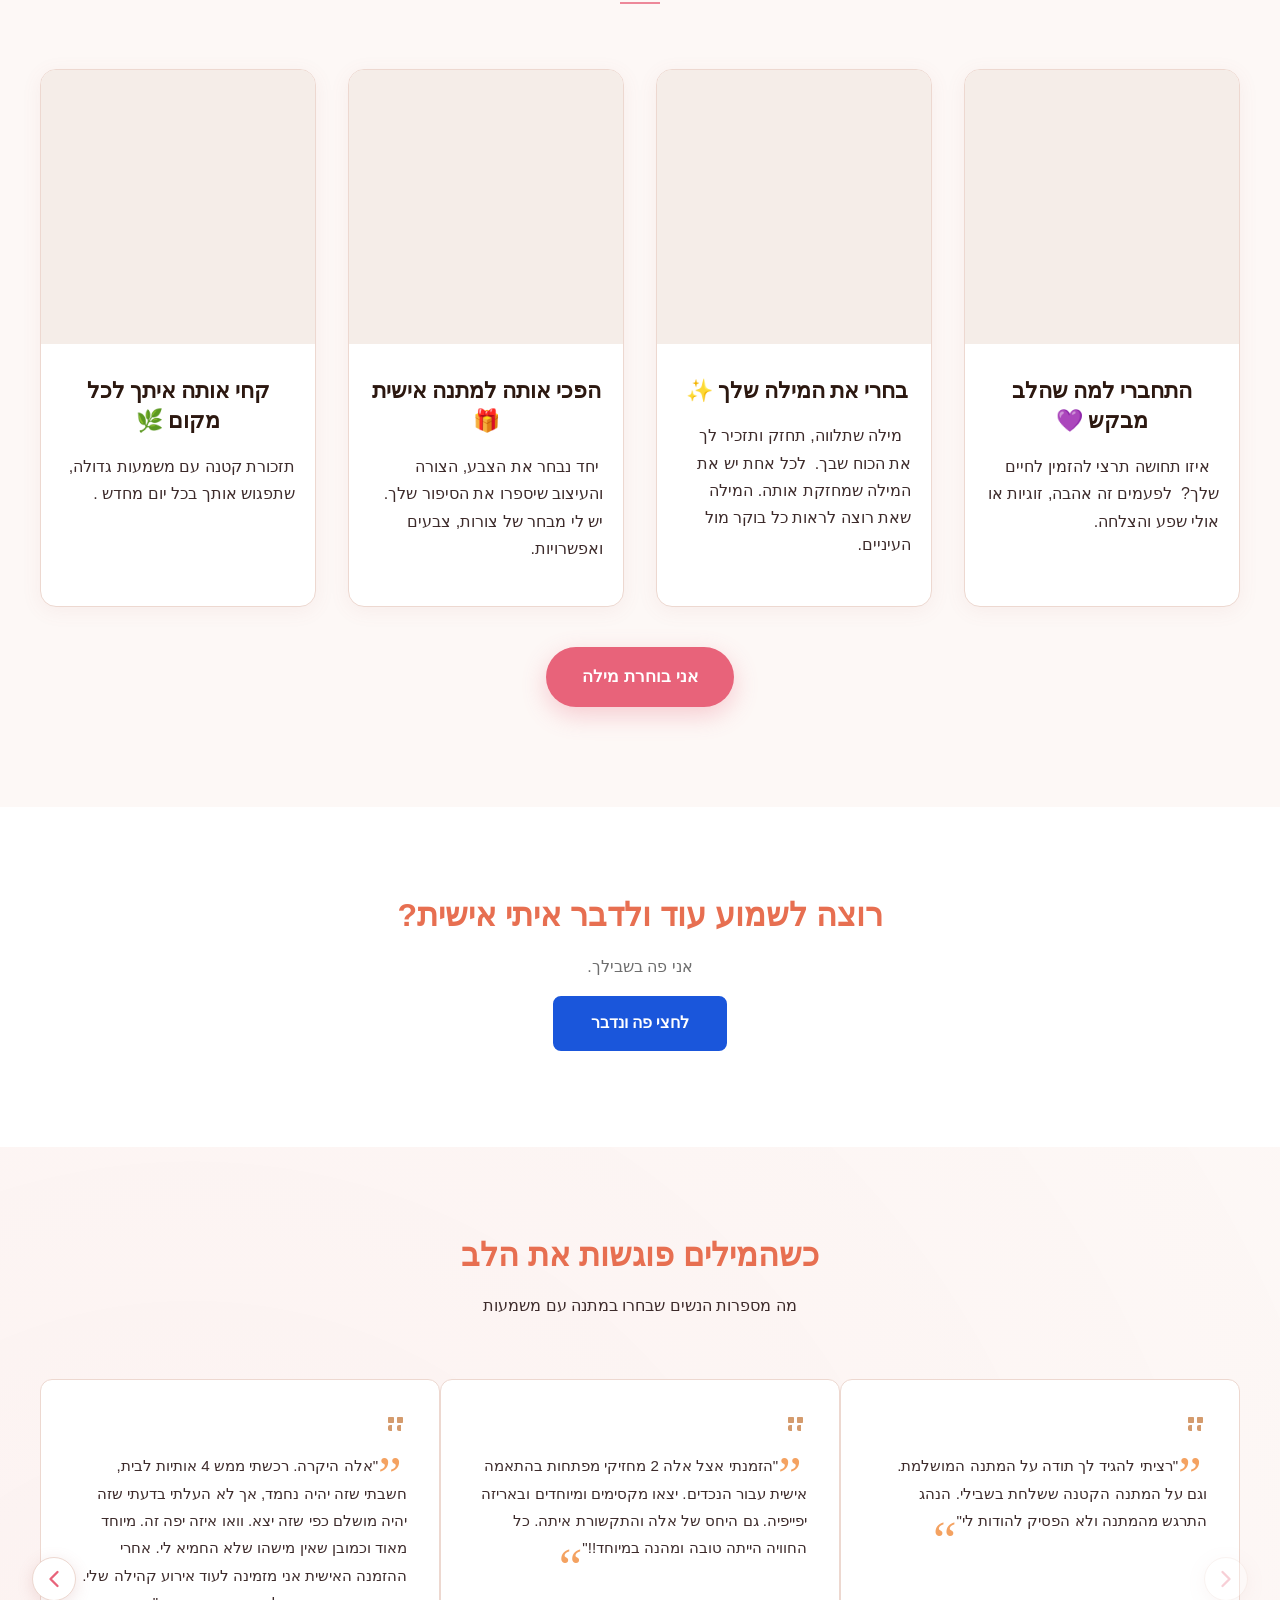
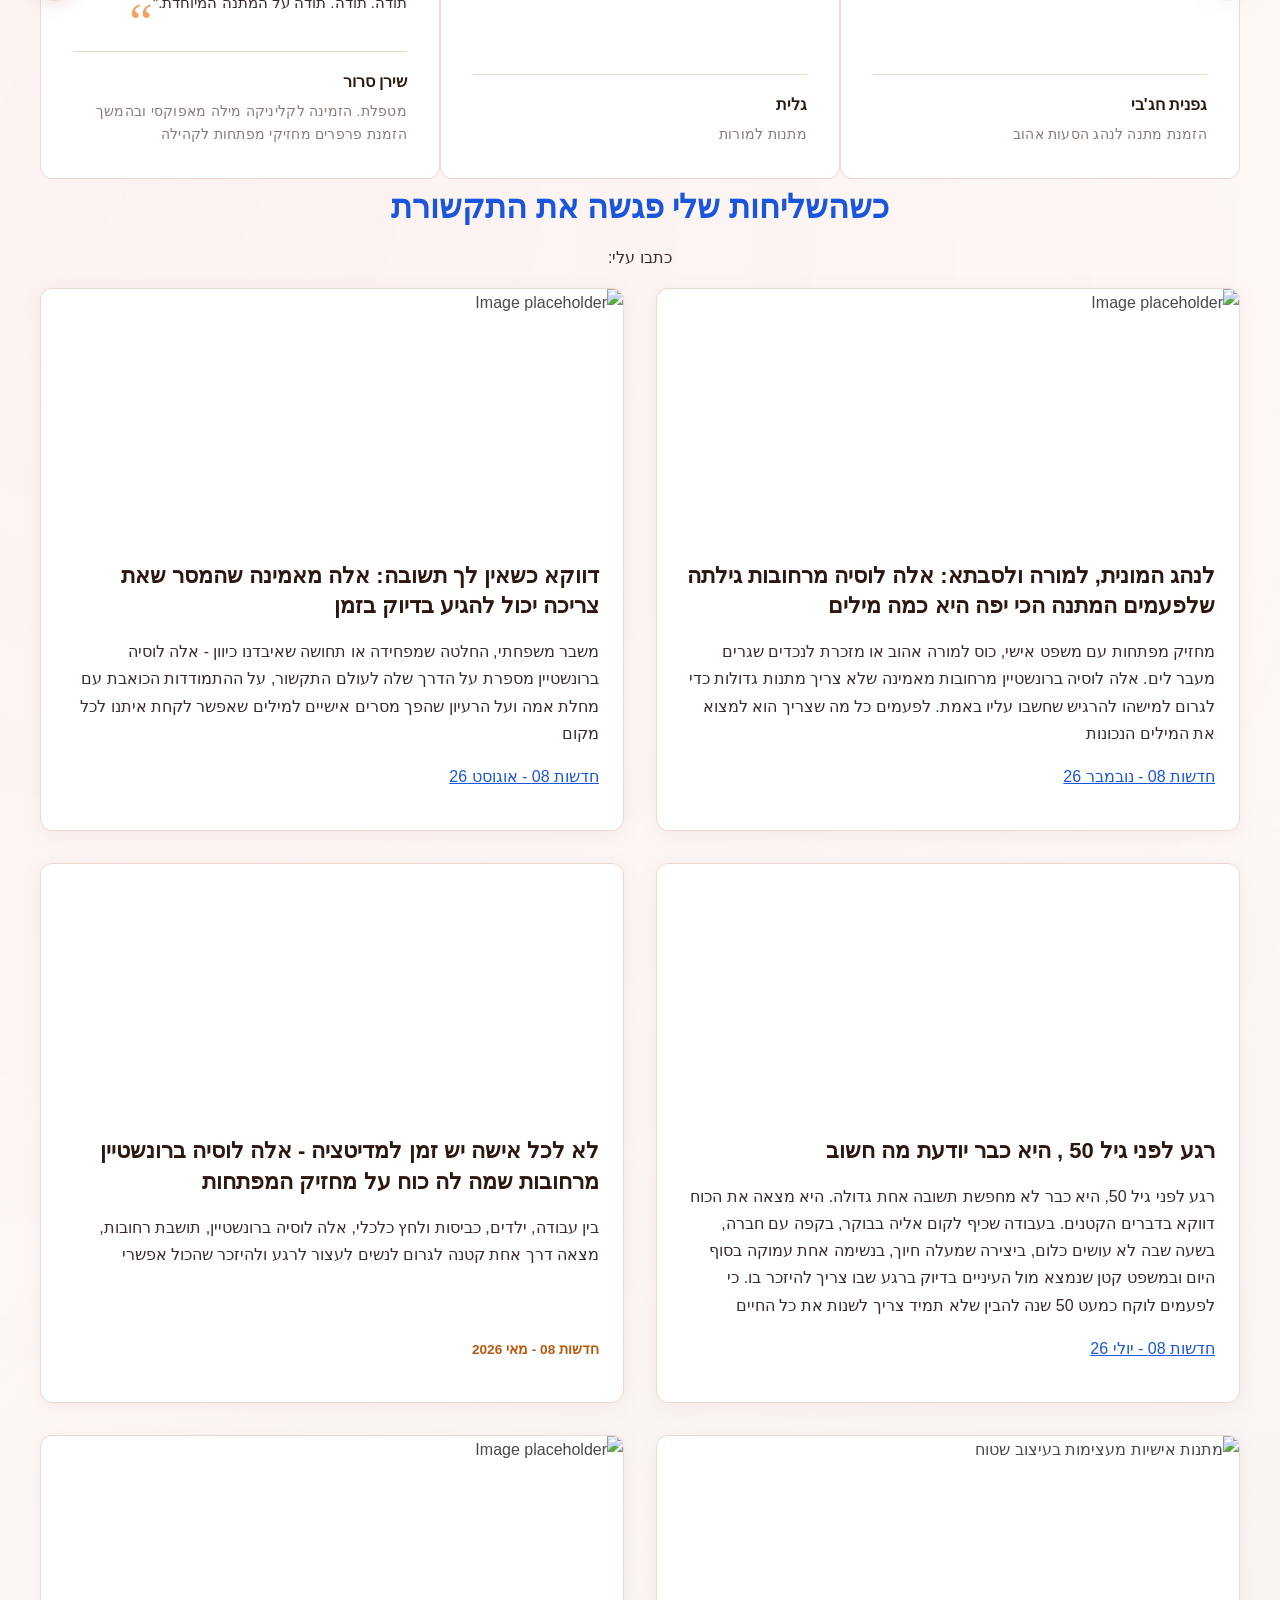
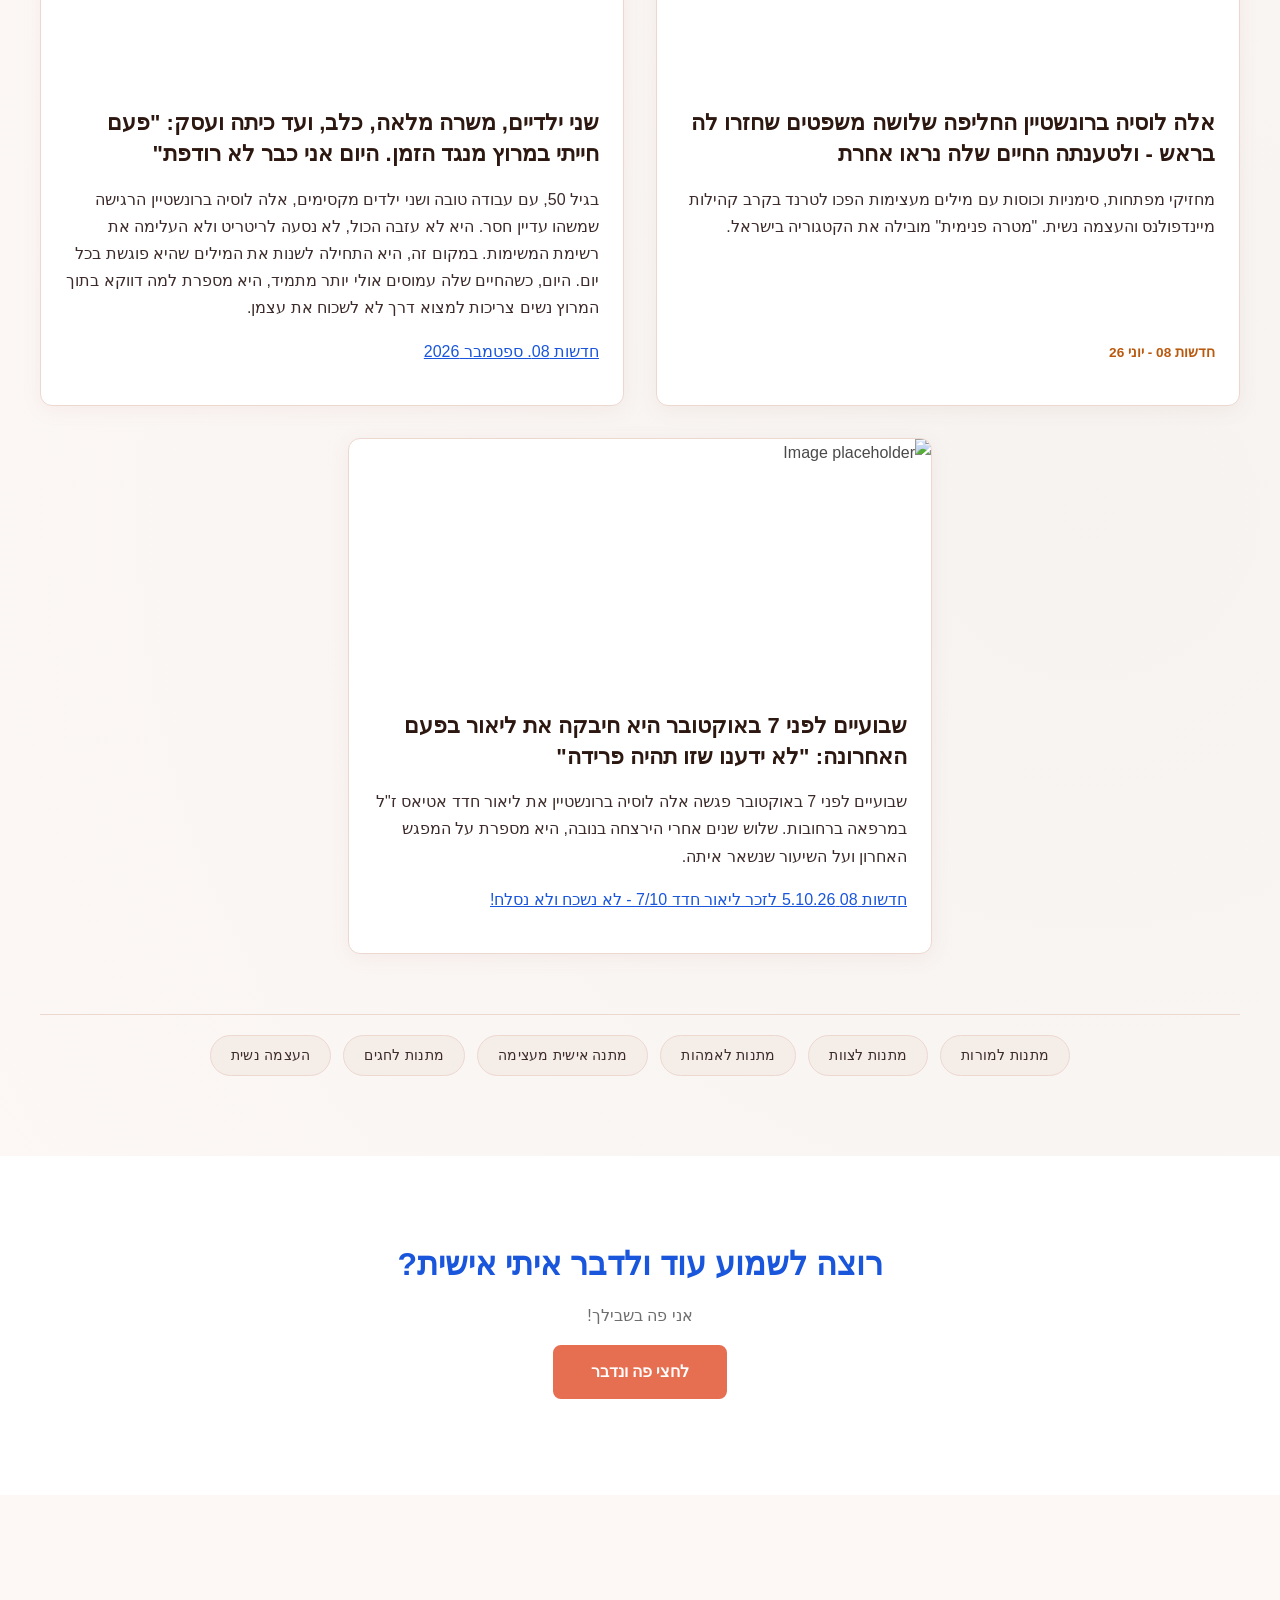
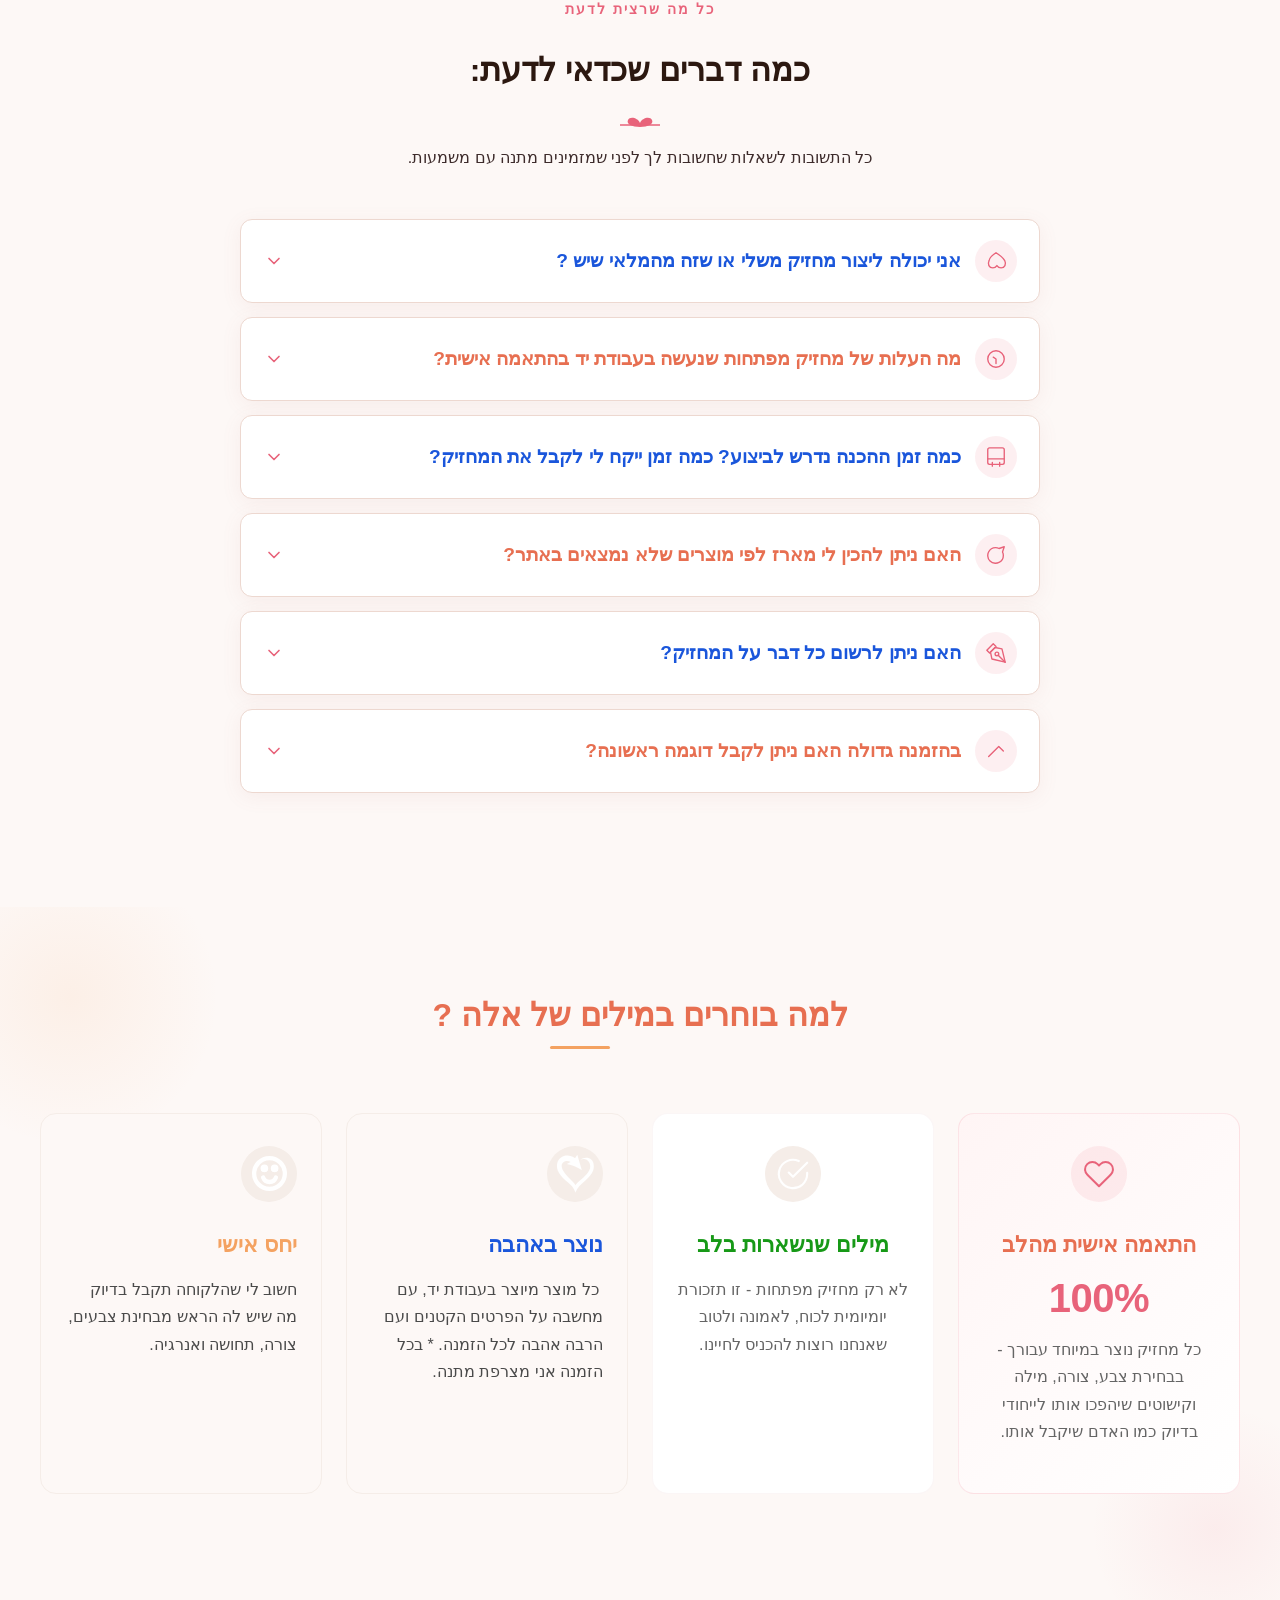
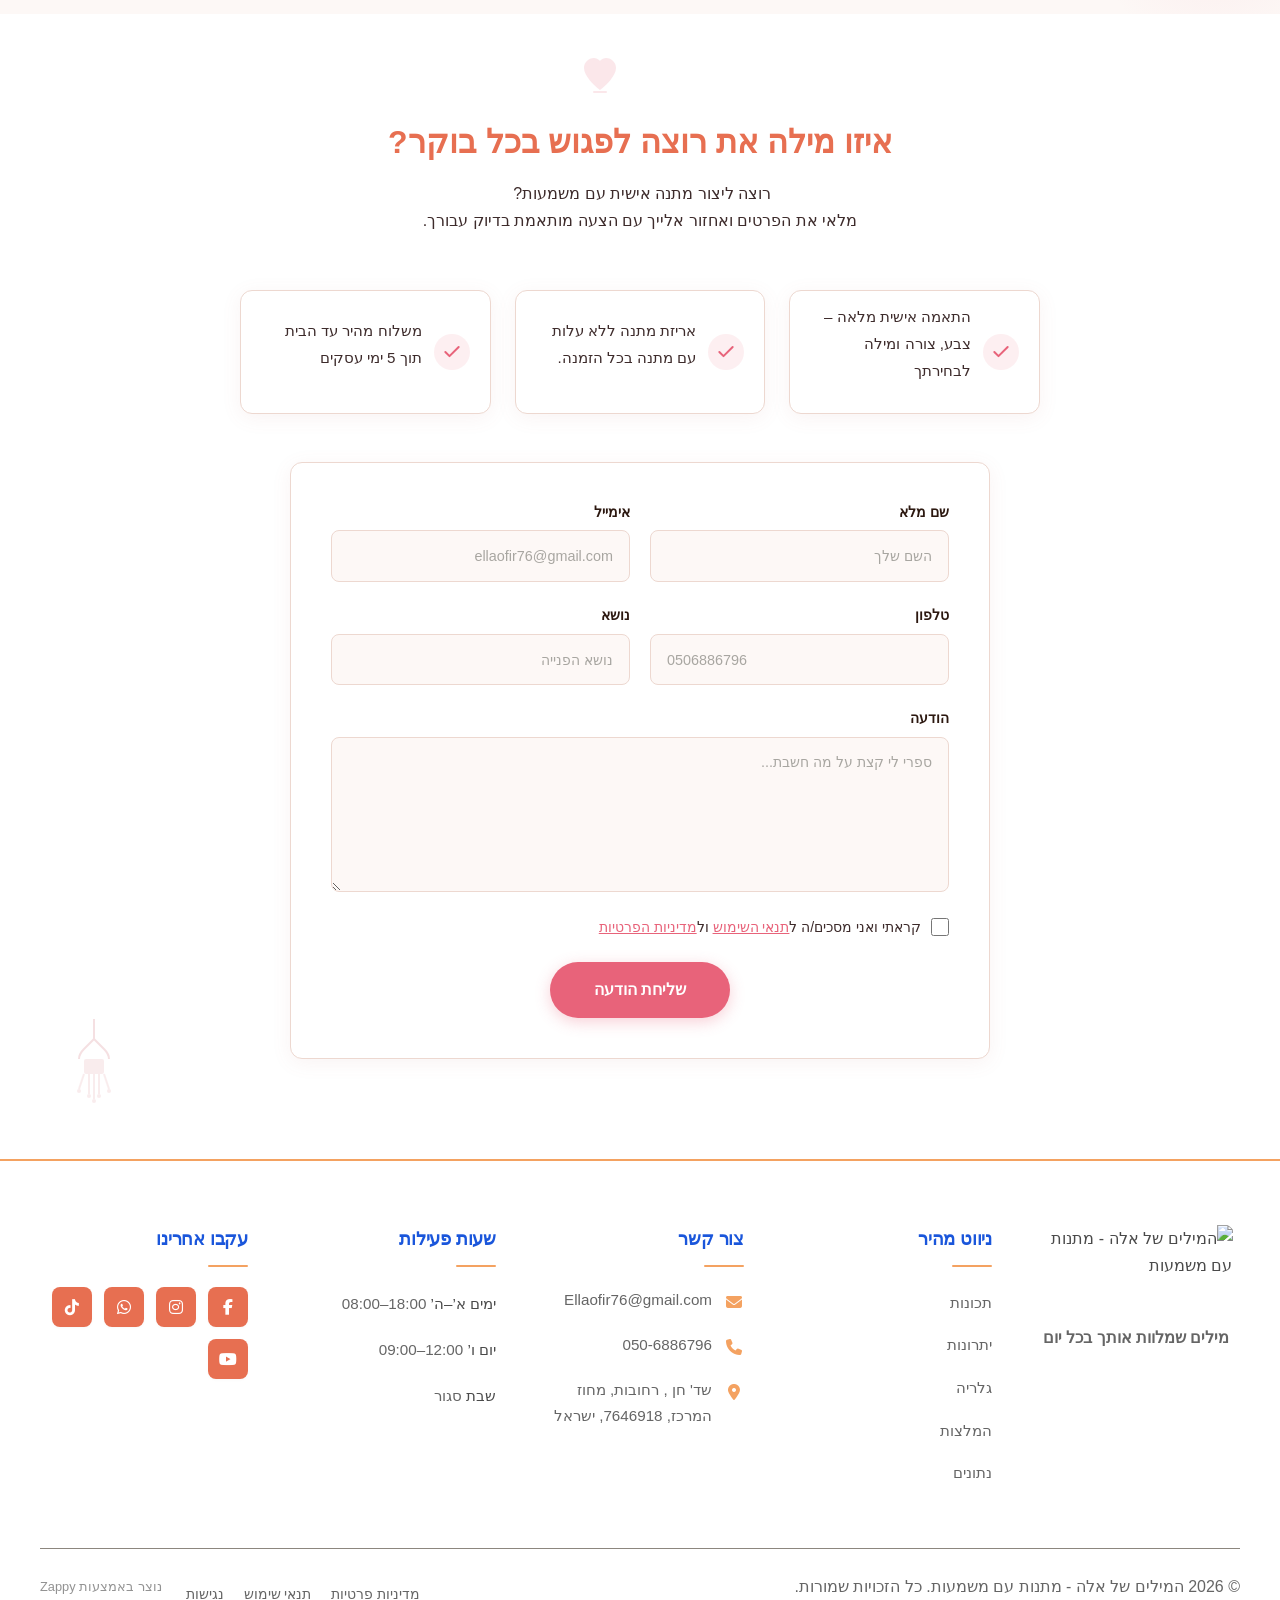
